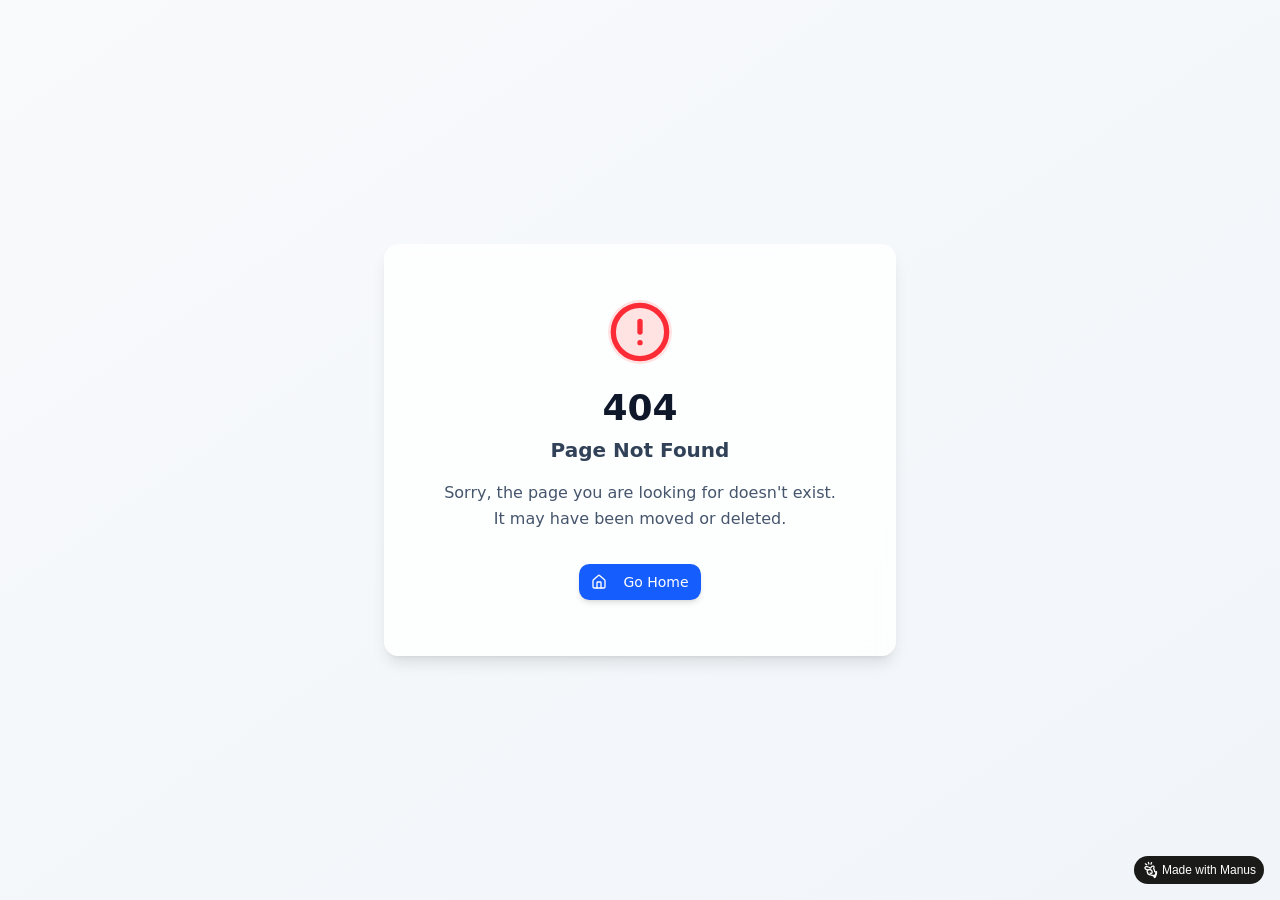
==== index.html @ 8e9b6a3a "Add files via upload" ====
<!doctype html>
<html lang="en">

  <head>
    <meta charset="UTF-8" />
    <meta
      name="viewport"
      content="width=device-width, initial-scale=1.0, maximum-scale=1" />
    <link rel="icon" type="image/png" href="https://files.manuscdn.com/user_upload_by_module/web_dev_logo/310519663146164840/qWIGUKilijXLLHZf.png" />
    <link rel="apple-touch-icon" href="https://files.manuscdn.com/user_upload_by_module/web_dev_logo/310519663146164840/qWIGUKilijXLLHZf.png" />
    <title>Ideal Fit - Landing Page España</title>
    <!-- Add Google Fonts here, example:
    <link rel="preconnect" href="https://fonts.googleapis.com" />
    <link rel="preconnect" href="https://fonts.gstatic.com" crossorigin />
    <link href="https://fonts.googleapis.com/css2?family=Inter:wght@400;500;600;700&display=swap" rel="stylesheet" />
    -->
    <script type="module" crossorigin src="assets/index-C6HRwXOa.js"></script>
    <link rel="stylesheet" crossorigin href="assets/index-DLopovsr.css">
  <meta property="og:type" content="website">
		<meta property="og:url" content="https://idealfitspain-nbuxk6zs.manus.space/">
		<meta property="og:title" content="Ideal Fit - Landing Page España">
		<meta property="og:description" content="Spanish landing page for Ideal Fit weight loss supplement with embedded video, popup purchase window, customer reviews, expert opinion, and Google Sheets form integration.">
		<meta property="og:image" content="https://files.manuscdn.com/webdev_screenshots/2025/10/28/6n36xucrsa4QTxkMNTiq7P.png?x-oss-process=image/resize,w_1200/crop,h_630,x_0,y_0">
		<meta property="og:image:width" content="1200">
		<meta property="og:image:height" content="630">
		<meta name="twitter:card" content="summary_large_image">
		<meta name="twitter:title" content="Ideal Fit - Landing Page España">
		<meta name="twitter:description" content="Spanish landing page for Ideal Fit weight loss supplement with embedded video, popup purchase window, customer reviews, expert opinion, and Google Sheets form integration.">
		<meta name="twitter:image" content="https://files.manuscdn.com/webdev_screenshots/2025/10/28/6n36xucrsa4QTxkMNTiq7P.png?x-oss-process=image/resize,w_1200/crop,h_630,x_0,y_0">
		<meta name="twitter:image:width" content="1200">
		<meta name="twitter:image:height" content="630"></head>

  <body>
    <script id="manus-runtime">window.__MANUS_HOST_DEV__ = false;
(function(){"use strict";var Dr={exports:{}},Qn={};/**
 * @license React
 * react-jsx-runtime.production.js
 *
 * Copyright (c) Meta Platforms, Inc. and affiliates.
 *
 * This source code is licensed under the MIT license found in the
 * LICENSE file in the root directory of this source tree.
 */var Wc;function cm(){if(Wc)return Qn;Wc=1;var r=Symbol.for("react.transitional.element"),i=Symbol.for("react.fragment");function u(s,f,m){var x=null;if(m!==void 0&&(x=""+m),f.key!==void 0&&(x=""+f.key),"key"in f){m={};for(var N in f)N!=="key"&&(m[N]=f[N])}else m=f;return f=m.ref,{$$typeof:r,type:s,key:x,ref:f!==void 0?f:null,props:m}}return Qn.Fragment=i,Qn.jsx=u,Qn.jsxs=u,Qn}var $c;function um(){return $c||($c=1,Dr.exports=cm()),Dr.exports}var h=um(),Mr={exports:{}},Kn={},Ar={exports:{}},Rr={};/**
 * @license React
 * scheduler.production.js
 *
 * Copyright (c) Meta Platforms, Inc. and affiliates.
 *
 * This source code is licensed under the MIT license found in the
 * LICENSE file in the root directory of this source tree.
 */var Fc;function dm(){return Fc||(Fc=1,function(r){function i(A,G){var B=A.length;A.push(G);t:for(;0<B;){var bt=B-1>>>1,p=A[bt];if(0<f(p,G))A[bt]=G,A[B]=p,B=bt;else break t}}function u(A){return A.length===0?null:A[0]}function s(A){if(A.length===0)return null;var G=A[0],B=A.pop();if(B!==G){A[0]=B;t:for(var bt=0,p=A.length,j=p>>>1;bt<j;){var V=2*(bt+1)-1,q=A[V],Z=V+1,st=A[Z];if(0>f(q,B))Z<p&&0>f(st,q)?(A[bt]=st,A[Z]=B,bt=Z):(A[bt]=q,A[V]=B,bt=V);else if(Z<p&&0>f(st,B))A[bt]=st,A[Z]=B,bt=Z;else break t}}return G}function f(A,G){var B=A.sortIndex-G.sortIndex;return B!==0?B:A.id-G.id}if(r.unstable_now=void 0,typeof performance=="object"&&typeof performance.now=="function"){var m=performance;r.unstable_now=function(){return m.now()}}else{var x=Date,N=x.now();r.unstable_now=function(){return x.now()-N}}var C=[],v=[],D=1,R=null,J=3,$=!1,F=!1,at=!1,ct=!1,ht=typeof setTimeout=="function"?setTimeout:null,St=typeof clearTimeout=="function"?clearTimeout:null,k=typeof setImmediate<"u"?setImmediate:null;function Y(A){for(var G=u(v);G!==null;){if(G.callback===null)s(v);else if(G.startTime<=A)s(v),G.sortIndex=G.expirationTime,i(C,G);else break;G=u(v)}}function H(A){if(at=!1,Y(A),!F)if(u(C)!==null)F=!0,it||(it=!0,Bt());else{var G=u(v);G!==null&&Mt(H,G.startTime-A)}}var it=!1,rt=-1,X=5,xt=-1;function Be(){return ct?!0:!(r.unstable_now()-xt<X)}function It(){if(ct=!1,it){var A=r.unstable_now();xt=A;var G=!0;try{t:{F=!1,at&&(at=!1,St(rt),rt=-1),$=!0;var B=J;try{e:{for(Y(A),R=u(C);R!==null&&!(R.expirationTime>A&&Be());){var bt=R.callback;if(typeof bt=="function"){R.callback=null,J=R.priorityLevel;var p=bt(R.expirationTime<=A);if(A=r.unstable_now(),typeof p=="function"){R.callback=p,Y(A),G=!0;break e}R===u(C)&&s(C),Y(A)}else s(C);R=u(C)}if(R!==null)G=!0;else{var j=u(v);j!==null&&Mt(H,j.startTime-A),G=!1}}break t}finally{R=null,J=B,$=!1}G=void 0}}finally{G?Bt():it=!1}}}var Bt;if(typeof k=="function")Bt=function(){k(It)};else if(typeof MessageChannel<"u"){var me=new MessageChannel,Se=me.port2;me.port1.onmessage=It,Bt=function(){Se.postMessage(null)}}else Bt=function(){ht(It,0)};function Mt(A,G){rt=ht(function(){A(r.unstable_now())},G)}r.unstable_IdlePriority=5,r.unstable_ImmediatePriority=1,r.unstable_LowPriority=4,r.unstable_NormalPriority=3,r.unstable_Profiling=null,r.unstable_UserBlockingPriority=2,r.unstable_cancelCallback=function(A){A.callback=null},r.unstable_forceFrameRate=function(A){0>A||125<A?console.error("forceFrameRate takes a positive int between 0 and 125, forcing frame rates higher than 125 fps is not supported"):X=0<A?Math.floor(1e3/A):5},r.unstable_getCurrentPriorityLevel=function(){return J},r.unstable_next=function(A){switch(J){case 1:case 2:case 3:var G=3;break;default:G=J}var B=J;J=G;try{return A()}finally{J=B}},r.unstable_requestPaint=function(){ct=!0},r.unstable_runWithPriority=function(A,G){switch(A){case 1:case 2:case 3:case 4:case 5:break;default:A=3}var B=J;J=A;try{return G()}finally{J=B}},r.unstable_scheduleCallback=function(A,G,B){var bt=r.unstable_now();switch(typeof B=="object"&&B!==null?(B=B.delay,B=typeof B=="number"&&0<B?bt+B:bt):B=bt,A){case 1:var p=-1;break;case 2:p=250;break;case 5:p=1073741823;break;case 4:p=1e4;break;default:p=5e3}return p=B+p,A={id:D++,callback:G,priorityLevel:A,startTime:B,expirationTime:p,sortIndex:-1},B>bt?(A.sortIndex=B,i(v,A),u(C)===null&&A===u(v)&&(at?(St(rt),rt=-1):at=!0,Mt(H,B-bt))):(A.sortIndex=p,i(C,A),F||$||(F=!0,it||(it=!0,Bt()))),A},r.unstable_shouldYield=Be,r.unstable_wrapCallback=function(A){var G=J;return function(){var B=J;J=G;try{return A.apply(this,arguments)}finally{J=B}}}}(Rr)),Rr}var Ic;function fm(){return Ic||(Ic=1,Ar.exports=dm()),Ar.exports}var zr={exports:{}},ut={};/**
 * @license React
 * react.production.js
 *
 * Copyright (c) Meta Platforms, Inc. and affiliates.
 *
 * This source code is licensed under the MIT license found in the
 * LICENSE file in the root directory of this source tree.
 */var tu;function hm(){if(tu)return ut;tu=1;var r=Symbol.for("react.transitional.element"),i=Symbol.for("react.portal"),u=Symbol.for("react.fragment"),s=Symbol.for("react.strict_mode"),f=Symbol.for("react.profiler"),m=Symbol.for("react.consumer"),x=Symbol.for("react.context"),N=Symbol.for("react.forward_ref"),C=Symbol.for("react.suspense"),v=Symbol.for("react.memo"),D=Symbol.for("react.lazy"),R=Symbol.iterator;function J(p){return p===null||typeof p!="object"?null:(p=R&&p[R]||p["@@iterator"],typeof p=="function"?p:null)}var $={isMounted:function(){return!1},enqueueForceUpdate:function(){},enqueueReplaceState:function(){},enqueueSetState:function(){}},F=Object.assign,at={};function ct(p,j,V){this.props=p,this.context=j,this.refs=at,this.updater=V||$}ct.prototype.isReactComponent={},ct.prototype.setState=function(p,j){if(typeof p!="object"&&typeof p!="function"&&p!=null)throw Error("takes an object of state variables to update or a function which returns an object of state variables.");this.updater.enqueueSetState(this,p,j,"setState")},ct.prototype.forceUpdate=function(p){this.updater.enqueueForceUpdate(this,p,"forceUpdate")};function ht(){}ht.prototype=ct.prototype;function St(p,j,V){this.props=p,this.context=j,this.refs=at,this.updater=V||$}var k=St.prototype=new ht;k.constructor=St,F(k,ct.prototype),k.isPureReactComponent=!0;var Y=Array.isArray,H={H:null,A:null,T:null,S:null,V:null},it=Object.prototype.hasOwnProperty;function rt(p,j,V,q,Z,st){return V=st.ref,{$$typeof:r,type:p,key:j,ref:V!==void 0?V:null,props:st}}function X(p,j){return rt(p.type,j,void 0,void 0,void 0,p.props)}function xt(p){return typeof p=="object"&&p!==null&&p.$$typeof===r}function Be(p){var j={"=":"=0",":":"=2"};return"$"+p.replace(/[=:]/g,function(V){return j[V]})}var It=/\/+/g;function Bt(p,j){return typeof p=="object"&&p!==null&&p.key!=null?Be(""+p.key):j.toString(36)}function me(){}function Se(p){switch(p.status){case"fulfilled":return p.value;case"rejected":throw p.reason;default:switch(typeof p.status=="string"?p.then(me,me):(p.status="pending",p.then(function(j){p.status==="pending"&&(p.status="fulfilled",p.value=j)},function(j){p.status==="pending"&&(p.status="rejected",p.reason=j)})),p.status){case"fulfilled":return p.value;case"rejected":throw p.reason}}throw p}function Mt(p,j,V,q,Z){var st=typeof p;(st==="undefined"||st==="boolean")&&(p=null);var tt=!1;if(p===null)tt=!0;else switch(st){case"bigint":case"string":case"number":tt=!0;break;case"object":switch(p.$$typeof){case r:case i:tt=!0;break;case D:return tt=p._init,Mt(tt(p._payload),j,V,q,Z)}}if(tt)return Z=Z(p),tt=q===""?"."+Bt(p,0):q,Y(Z)?(V="",tt!=null&&(V=tt.replace(It,"$&/")+"/"),Mt(Z,j,V,"",function(Pt){return Pt})):Z!=null&&(xt(Z)&&(Z=X(Z,V+(Z.key==null||p&&p.key===Z.key?"":(""+Z.key).replace(It,"$&/")+"/")+tt)),j.push(Z)),1;tt=0;var gt=q===""?".":q+":";if(Y(p))for(var Tt=0;Tt<p.length;Tt++)q=p[Tt],st=gt+Bt(q,Tt),tt+=Mt(q,j,V,st,Z);else if(Tt=J(p),typeof Tt=="function")for(p=Tt.call(p),Tt=0;!(q=p.next()).done;)q=q.value,st=gt+Bt(q,Tt++),tt+=Mt(q,j,V,st,Z);else if(st==="object"){if(typeof p.then=="function")return Mt(Se(p),j,V,q,Z);throw j=String(p),Error("Objects are not valid as a React child (found: "+(j==="[object Object]"?"object with keys {"+Object.keys(p).join(", ")+"}":j)+"). If you meant to render a collection of children, use an array instead.")}return tt}function A(p,j,V){if(p==null)return p;var q=[],Z=0;return Mt(p,q,"","",function(st){return j.call(V,st,Z++)}),q}function G(p){if(p._status===-1){var j=p._result;j=j(),j.then(function(V){(p._status===0||p._status===-1)&&(p._status=1,p._result=V)},function(V){(p._status===0||p._status===-1)&&(p._status=2,p._result=V)}),p._status===-1&&(p._status=0,p._result=j)}if(p._status===1)return p._result.default;throw p._result}var B=typeof reportError=="function"?reportError:function(p){if(typeof window=="object"&&typeof window.ErrorEvent=="function"){var j=new window.ErrorEvent("error",{bubbles:!0,cancelable:!0,message:typeof p=="object"&&p!==null&&typeof p.message=="string"?String(p.message):String(p),error:p});if(!window.dispatchEvent(j))return}else if(typeof process=="object"&&typeof process.emit=="function"){process.emit("uncaughtException",p);return}console.error(p)};function bt(){}return ut.Children={map:A,forEach:function(p,j,V){A(p,function(){j.apply(this,arguments)},V)},count:function(p){var j=0;return A(p,function(){j++}),j},toArray:function(p){return A(p,function(j){return j})||[]},only:function(p){if(!xt(p))throw Error("React.Children.only expected to receive a single React element child.");return p}},ut.Component=ct,ut.Fragment=u,ut.Profiler=f,ut.PureComponent=St,ut.StrictMode=s,ut.Suspense=C,ut.__CLIENT_INTERNALS_DO_NOT_USE_OR_WARN_USERS_THEY_CANNOT_UPGRADE=H,ut.__COMPILER_RUNTIME={__proto__:null,c:function(p){return H.H.useMemoCache(p)}},ut.cache=function(p){return function(){return p.apply(null,arguments)}},ut.cloneElement=function(p,j,V){if(p==null)throw Error("The argument must be a React element, but you passed "+p+".");var q=F({},p.props),Z=p.key,st=void 0;if(j!=null)for(tt in j.ref!==void 0&&(st=void 0),j.key!==void 0&&(Z=""+j.key),j)!it.call(j,tt)||tt==="key"||tt==="__self"||tt==="__source"||tt==="ref"&&j.ref===void 0||(q[tt]=j[tt]);var tt=arguments.length-2;if(tt===1)q.children=V;else if(1<tt){for(var gt=Array(tt),Tt=0;Tt<tt;Tt++)gt[Tt]=arguments[Tt+2];q.children=gt}return rt(p.type,Z,void 0,void 0,st,q)},ut.createContext=function(p){return p={$$typeof:x,_currentValue:p,_currentValue2:p,_threadCount:0,Provider:null,Consumer:null},p.Provider=p,p.Consumer={$$typeof:m,_context:p},p},ut.createElement=function(p,j,V){var q,Z={},st=null;if(j!=null)for(q in j.key!==void 0&&(st=""+j.key),j)it.call(j,q)&&q!=="key"&&q!=="__self"&&q!=="__source"&&(Z[q]=j[q]);var tt=arguments.length-2;if(tt===1)Z.children=V;else if(1<tt){for(var gt=Array(tt),Tt=0;Tt<tt;Tt++)gt[Tt]=arguments[Tt+2];Z.children=gt}if(p&&p.defaultProps)for(q in tt=p.defaultProps,tt)Z[q]===void 0&&(Z[q]=tt[q]);return rt(p,st,void 0,void 0,null,Z)},ut.createRef=function(){return{current:null}},ut.forwardRef=function(p){return{$$typeof:N,render:p}},ut.isValidElement=xt,ut.lazy=function(p){return{$$typeof:D,_payload:{_status:-1,_result:p},_init:G}},ut.memo=function(p,j){return{$$typeof:v,type:p,compare:j===void 0?null:j}},ut.startTransition=function(p){var j=H.T,V={};H.T=V;try{var q=p(),Z=H.S;Z!==null&&Z(V,q),typeof q=="object"&&q!==null&&typeof q.then=="function"&&q.then(bt,B)}catch(st){B(st)}finally{H.T=j}},ut.unstable_useCacheRefresh=function(){return H.H.useCacheRefresh()},ut.use=function(p){return H.H.use(p)},ut.useActionState=function(p,j,V){return H.H.useActionState(p,j,V)},ut.useCallback=function(p,j){return H.H.useCallback(p,j)},ut.useContext=function(p){return H.H.useContext(p)},ut.useDebugValue=function(){},ut.useDeferredValue=function(p,j){return H.H.useDeferredValue(p,j)},ut.useEffect=function(p,j,V){var q=H.H;if(typeof V=="function")throw Error("useEffect CRUD overload is not enabled in this build of React.");return q.useEffect(p,j)},ut.useId=function(){return H.H.useId()},ut.useImperativeHandle=function(p,j,V){return H.H.useImperativeHandle(p,j,V)},ut.useInsertionEffect=function(p,j){return H.H.useInsertionEffect(p,j)},ut.useLayoutEffect=function(p,j){return H.H.useLayoutEffect(p,j)},ut.useMemo=function(p,j){return H.H.useMemo(p,j)},ut.useOptimistic=function(p,j){return H.H.useOptimistic(p,j)},ut.useReducer=function(p,j,V){return H.H.useReducer(p,j,V)},ut.useRef=function(p){return H.H.useRef(p)},ut.useState=function(p){return H.H.useState(p)},ut.useSyncExternalStore=function(p,j,V){return H.H.useSyncExternalStore(p,j,V)},ut.useTransition=function(){return H.H.useTransition()},ut.version="19.1.1",ut}var eu;function Nr(){return eu||(eu=1,zr.exports=hm()),zr.exports}var _r={exports:{}},he={};/**
 * @license React
 * react-dom.production.js
 *
 * Copyright (c) Meta Platforms, Inc. and affiliates.
 *
 * This source code is licensed under the MIT license found in the
 * LICENSE file in the root directory of this source tree.
 */var lu;function mm(){if(lu)return he;lu=1;var r=Nr();function i(C){var v="https://react.dev/errors/"+C;if(1<arguments.length){v+="?args[]="+encodeURIComponent(arguments[1]);for(var D=2;D<arguments.length;D++)v+="&args[]="+encodeURIComponent(arguments[D])}return"Minified React error #"+C+"; visit "+v+" for the full message or use the non-minified dev environment for full errors and additional helpful warnings."}function u(){}var s={d:{f:u,r:function(){throw Error(i(522))},D:u,C:u,L:u,m:u,X:u,S:u,M:u},p:0,findDOMNode:null},f=Symbol.for("react.portal");function m(C,v,D){var R=3<arguments.length&&arguments[3]!==void 0?arguments[3]:null;return{$$typeof:f,key:R==null?null:""+R,children:C,containerInfo:v,implementation:D}}var x=r.__CLIENT_INTERNALS_DO_NOT_USE_OR_WARN_USERS_THEY_CANNOT_UPGRADE;function N(C,v){if(C==="font")return"";if(typeof v=="string")return v==="use-credentials"?v:""}return he.__DOM_INTERNALS_DO_NOT_USE_OR_WARN_USERS_THEY_CANNOT_UPGRADE=s,he.createPortal=function(C,v){var D=2<arguments.length&&arguments[2]!==void 0?arguments[2]:null;if(!v||v.nodeType!==1&&v.nodeType!==9&&v.nodeType!==11)throw Error(i(299));return m(C,v,null,D)},he.flushSync=function(C){var v=x.T,D=s.p;try{if(x.T=null,s.p=2,C)return C()}finally{x.T=v,s.p=D,s.d.f()}},he.preconnect=function(C,v){typeof C=="string"&&(v?(v=v.crossOrigin,v=typeof v=="string"?v==="use-credentials"?v:"":void 0):v=null,s.d.C(C,v))},he.prefetchDNS=function(C){typeof C=="string"&&s.d.D(C)},he.preinit=function(C,v){if(typeof C=="string"&&v&&typeof v.as=="string"){var D=v.as,R=N(D,v.crossOrigin),J=typeof v.integrity=="string"?v.integrity:void 0,$=typeof v.fetchPriority=="string"?v.fetchPriority:void 0;D==="style"?s.d.S(C,typeof v.precedence=="string"?v.precedence:void 0,{crossOrigin:R,integrity:J,fetchPriority:$}):D==="script"&&s.d.X(C,{crossOrigin:R,integrity:J,fetchPriority:$,nonce:typeof v.nonce=="string"?v.nonce:void 0})}},he.preinitModule=function(C,v){if(typeof C=="string")if(typeof v=="object"&&v!==null){if(v.as==null||v.as==="script"){var D=N(v.as,v.crossOrigin);s.d.M(C,{crossOrigin:D,integrity:typeof v.integrity=="string"?v.integrity:void 0,nonce:typeof v.nonce=="string"?v.nonce:void 0})}}else v==null&&s.d.M(C)},he.preload=function(C,v){if(typeof C=="string"&&typeof v=="object"&&v!==null&&typeof v.as=="string"){var D=v.as,R=N(D,v.crossOrigin);s.d.L(C,D,{crossOrigin:R,integrity:typeof v.integrity=="string"?v.integrity:void 0,nonce:typeof v.nonce=="string"?v.nonce:void 0,type:typeof v.type=="string"?v.type:void 0,fetchPriority:typeof v.fetchPriority=="string"?v.fetchPriority:void 0,referrerPolicy:typeof v.referrerPolicy=="string"?v.referrerPolicy:void 0,imageSrcSet:typeof v.imageSrcSet=="string"?v.imageSrcSet:void 0,imageSizes:typeof v.imageSizes=="string"?v.imageSizes:void 0,media:typeof v.media=="string"?v.media:void 0})}},he.preloadModule=function(C,v){if(typeof C=="string")if(v){var D=N(v.as,v.crossOrigin);s.d.m(C,{as:typeof v.as=="string"&&v.as!=="script"?v.as:void 0,crossOrigin:D,integrity:typeof v.integrity=="string"?v.integrity:void 0})}else s.d.m(C)},he.requestFormReset=function(C){s.d.r(C)},he.unstable_batchedUpdates=function(C,v){return C(v)},he.useFormState=function(C,v,D){return x.H.useFormState(C,v,D)},he.useFormStatus=function(){return x.H.useHostTransitionStatus()},he.version="19.1.1",he}var au;function gm(){if(au)return _r.exports;au=1;function r(){if(!(typeof __REACT_DEVTOOLS_GLOBAL_HOOK__>"u"||typeof __REACT_DEVTOOLS_GLOBAL_HOOK__.checkDCE!="function"))try{__REACT_DEVTOOLS_GLOBAL_HOOK__.checkDCE(r)}catch(i){console.error(i)}}return r(),_r.exports=mm(),_r.exports}/**
 * @license React
 * react-dom-client.production.js
 *
 * Copyright (c) Meta Platforms, Inc. and affiliates.
 *
 * This source code is licensed under the MIT license found in the
 * LICENSE file in the root directory of this source tree.
 */var nu;function pm(){if(nu)return Kn;nu=1;var r=fm(),i=Nr(),u=gm();function s(t){var e="https://react.dev/errors/"+t;if(1<arguments.length){e+="?args[]="+encodeURIComponent(arguments[1]);for(var l=2;l<arguments.length;l++)e+="&args[]="+encodeURIComponent(arguments[l])}return"Minified React error #"+t+"; visit "+e+" for the full message or use the non-minified dev environment for full errors and additional helpful warnings."}function f(t){return!(!t||t.nodeType!==1&&t.nodeType!==9&&t.nodeType!==11)}function m(t){var e=t,l=t;if(t.alternate)for(;e.return;)e=e.return;else{t=e;do e=t,(e.flags&4098)!==0&&(l=e.return),t=e.return;while(t)}return e.tag===3?l:null}function x(t){if(t.tag===13){var e=t.memoizedState;if(e===null&&(t=t.alternate,t!==null&&(e=t.memoizedState)),e!==null)return e.dehydrated}return null}function N(t){if(m(t)!==t)throw Error(s(188))}function C(t){var e=t.alternate;if(!e){if(e=m(t),e===null)throw Error(s(188));return e!==t?null:t}for(var l=t,a=e;;){var n=l.return;if(n===null)break;var o=n.alternate;if(o===null){if(a=n.return,a!==null){l=a;continue}break}if(n.child===o.child){for(o=n.child;o;){if(o===l)return N(n),t;if(o===a)return N(n),e;o=o.sibling}throw Error(s(188))}if(l.return!==a.return)l=n,a=o;else{for(var c=!1,d=n.child;d;){if(d===l){c=!0,l=n,a=o;break}if(d===a){c=!0,a=n,l=o;break}d=d.sibling}if(!c){for(d=o.child;d;){if(d===l){c=!0,l=o,a=n;break}if(d===a){c=!0,a=o,l=n;break}d=d.sibling}if(!c)throw Error(s(189))}}if(l.alternate!==a)throw Error(s(190))}if(l.tag!==3)throw Error(s(188));return l.stateNode.current===l?t:e}function v(t){var e=t.tag;if(e===5||e===26||e===27||e===6)return t;for(t=t.child;t!==null;){if(e=v(t),e!==null)return e;t=t.sibling}return null}var D=Object.assign,R=Symbol.for("react.element"),J=Symbol.for("react.transitional.element"),$=Symbol.for("react.portal"),F=Symbol.for("react.fragment"),at=Symbol.for("react.strict_mode"),ct=Symbol.for("react.profiler"),ht=Symbol.for("react.provider"),St=Symbol.for("react.consumer"),k=Symbol.for("react.context"),Y=Symbol.for("react.forward_ref"),H=Symbol.for("react.suspense"),it=Symbol.for("react.suspense_list"),rt=Symbol.for("react.memo"),X=Symbol.for("react.lazy"),xt=Symbol.for("react.activity"),Be=Symbol.for("react.memo_cache_sentinel"),It=Symbol.iterator;function Bt(t){return t===null||typeof t!="object"?null:(t=It&&t[It]||t["@@iterator"],typeof t=="function"?t:null)}var me=Symbol.for("react.client.reference");function Se(t){if(t==null)return null;if(typeof t=="function")return t.$$typeof===me?null:t.displayName||t.name||null;if(typeof t=="string")return t;switch(t){case F:return"Fragment";case ct:return"Profiler";case at:return"StrictMode";case H:return"Suspense";case it:return"SuspenseList";case xt:return"Activity"}if(typeof t=="object")switch(t.$$typeof){case $:return"Portal";case k:return(t.displayName||"Context")+".Provider";case St:return(t._context.displayName||"Context")+".Consumer";case Y:var e=t.render;return t=t.displayName,t||(t=e.displayName||e.name||"",t=t!==""?"ForwardRef("+t+")":"ForwardRef"),t;case rt:return e=t.displayName||null,e!==null?e:Se(t.type)||"Memo";case X:e=t._payload,t=t._init;try{return Se(t(e))}catch{}}return null}var Mt=Array.isArray,A=i.__CLIENT_INTERNALS_DO_NOT_USE_OR_WARN_USERS_THEY_CANNOT_UPGRADE,G=u.__DOM_INTERNALS_DO_NOT_USE_OR_WARN_USERS_THEY_CANNOT_UPGRADE,B={pending:!1,data:null,method:null,action:null},bt=[],p=-1;function j(t){return{current:t}}function V(t){0>p||(t.current=bt[p],bt[p]=null,p--)}function q(t,e){p++,bt[p]=t.current,t.current=e}var Z=j(null),st=j(null),tt=j(null),gt=j(null);function Tt(t,e){switch(q(tt,e),q(st,t),q(Z,null),e.nodeType){case 9:case 11:t=(t=e.documentElement)&&(t=t.namespaceURI)?Lh(t):0;break;default:if(t=e.tagName,e=e.namespaceURI)e=Lh(e),t=Hh(e,t);else switch(t){case"svg":t=1;break;case"math":t=2;break;default:t=0}}V(Z),q(Z,t)}function Pt(){V(Z),V(st),V(tt)}function Ke(t){t.memoizedState!==null&&q(gt,t);var e=Z.current,l=Hh(e,t.type);e!==l&&(q(st,t),q(Z,l))}function Ce(t){st.current===t&&(V(Z),V(st)),gt.current===t&&(V(gt),Jo._currentValue=B)}var Pe=Object.prototype.hasOwnProperty,pl=r.unstable_scheduleCallback,rn=r.unstable_cancelCallback,Sa=r.unstable_shouldYield,ii=r.unstable_requestPaint,ge=r.unstable_now,ri=r.unstable_getCurrentPriorityLevel,Hl=r.unstable_ImmediatePriority,$n=r.unstable_UserBlockingPriority,nl=r.unstable_NormalPriority,si=r.unstable_LowPriority,Ul=r.unstable_IdlePriority,ci=r.log,Ca=r.unstable_setDisableYieldValue,ql=null,Jt=null;function Je(t){if(typeof ci=="function"&&Ca(t),Jt&&typeof Jt.setStrictMode=="function")try{Jt.setStrictMode(ql,t)}catch{}}var Wt=Math.clz32?Math.clz32:di,ui=Math.log,Ea=Math.LN2;function di(t){return t>>>=0,t===0?32:31-(ui(t)/Ea|0)|0}var L=256,sn=4194304;function yl(t){var e=t&42;if(e!==0)return e;switch(t&-t){case 1:return 1;case 2:return 2;case 4:return 4;case 8:return 8;case 16:return 16;case 32:return 32;case 64:return 64;case 128:return 128;case 256:case 512:case 1024:case 2048:case 4096:case 8192:case 16384:case 32768:case 65536:case 131072:case 262144:case 524288:case 1048576:case 2097152:return t&4194048;case 4194304:case 8388608:case 16777216:case 33554432:return t&62914560;case 67108864:return 67108864;case 134217728:return 134217728;case 268435456:return 268435456;case 536870912:return 536870912;case 1073741824:return 0;default:return t}}function cn(t,e,l){var a=t.pendingLanes;if(a===0)return 0;var n=0,o=t.suspendedLanes,c=t.pingedLanes;t=t.warmLanes;var d=a&134217727;return d!==0?(a=d&~o,a!==0?n=yl(a):(c&=d,c!==0?n=yl(c):l||(l=d&~t,l!==0&&(n=yl(l))))):(d=a&~o,d!==0?n=yl(d):c!==0?n=yl(c):l||(l=a&~t,l!==0&&(n=yl(l)))),n===0?0:e!==0&&e!==n&&(e&o)===0&&(o=n&-n,l=e&-e,o>=l||o===32&&(l&4194048)!==0)?e:n}function Dt(t,e){return(t.pendingLanes&~(t.suspendedLanes&~t.pingedLanes)&e)===0}function Fn(t,e){switch(t){case 1:case 2:case 4:case 8:case 64:return e+250;case 16:case 32:case 128:case 256:case 512:case 1024:case 2048:case 4096:case 8192:case 16384:case 32768:case 65536:case 131072:case 262144:case 524288:case 1048576:case 2097152:return e+5e3;case 4194304:case 8388608:case 16777216:case 33554432:return-1;case 67108864:case 134217728:case 268435456:case 536870912:case 1073741824:return-1;default:return-1}}function In(){var t=L;return L<<=1,(L&4194048)===0&&(L=256),t}function fi(){var t=sn;return sn<<=1,(sn&62914560)===0&&(sn=4194304),t}function to(t){for(var e=[],l=0;31>l;l++)e.push(t);return e}function Ta(t,e){t.pendingLanes|=e,e!==268435456&&(t.suspendedLanes=0,t.pingedLanes=0,t.warmLanes=0)}function Fr(t,e,l,a,n,o){var c=t.pendingLanes;t.pendingLanes=l,t.suspendedLanes=0,t.pingedLanes=0,t.warmLanes=0,t.expiredLanes&=l,t.entangledLanes&=l,t.errorRecoveryDisabledLanes&=l,t.shellSuspendCounter=0;var d=t.entanglements,g=t.expirationTimes,S=t.hiddenUpdates;for(l=c&~l;0<l;){var z=31-Wt(l),O=1<<z;d[z]=0,g[z]=-1;var E=S[z];if(E!==null)for(S[z]=null,z=0;z<E.length;z++){var T=E[z];T!==null&&(T.lane&=-536870913)}l&=~O}a!==0&&hi(t,a,0),o!==0&&n===0&&t.tag!==0&&(t.suspendedLanes|=o&~(c&~e))}function hi(t,e,l){t.pendingLanes|=e,t.suspendedLanes&=~e;var a=31-Wt(e);t.entangledLanes|=e,t.entanglements[a]=t.entanglements[a]|1073741824|l&4194090}function mi(t,e){var l=t.entangledLanes|=e;for(t=t.entanglements;l;){var a=31-Wt(l),n=1<<a;n&e|t[a]&e&&(t[a]|=e),l&=~n}}function eo(t){switch(t){case 2:t=1;break;case 8:t=4;break;case 32:t=16;break;case 256:case 512:case 1024:case 2048:case 4096:case 8192:case 16384:case 32768:case 65536:case 131072:case 262144:case 524288:case 1048576:case 2097152:case 4194304:case 8388608:case 16777216:case 33554432:t=128;break;case 268435456:t=134217728;break;default:t=0}return t}function lo(t){return t&=-t,2<t?8<t?(t&134217727)!==0?32:268435456:8:2}function gi(){var t=G.p;return t!==0?t:(t=window.event,t===void 0?32:am(t.type))}function Ir(t,e){var l=G.p;try{return G.p=t,e()}finally{G.p=l}}var ol=Math.random().toString(36).slice(2),te="__reactFiber$"+ol,pe="__reactProps$"+ol,Gl="__reactContainer$"+ol,ao="__reactEvents$"+ol,ts="__reactListeners$"+ol,es="__reactHandles$"+ol,pi="__reactResources$"+ol,Da="__reactMarker$"+ol;function no(t){delete t[te],delete t[pe],delete t[ao],delete t[ts],delete t[es]}function Yl(t){var e=t[te];if(e)return e;for(var l=t.parentNode;l;){if(e=l[Gl]||l[te]){if(l=e.alternate,e.child!==null||l!==null&&l.child!==null)for(t=Yh(t);t!==null;){if(l=t[te])return l;t=Yh(t)}return e}t=l,l=t.parentNode}return null}function Xl(t){if(t=t[te]||t[Gl]){var e=t.tag;if(e===5||e===6||e===13||e===26||e===27||e===3)return t}return null}function Ma(t){var e=t.tag;if(e===5||e===26||e===27||e===6)return t.stateNode;throw Error(s(33))}function Vl(t){var e=t[pi];return e||(e=t[pi]={hoistableStyles:new Map,hoistableScripts:new Map}),e}function Xt(t){t[Da]=!0}var yi=new Set,vi={};function vl(t,e){We(t,e),We(t+"Capture",e)}function We(t,e){for(vi[t]=e,t=0;t<e.length;t++)yi.add(e[t])}var ls=RegExp("^[:A-Z_a-z\\u00C0-\\u00D6\\u00D8-\\u00F6\\u00F8-\\u02FF\\u0370-\\u037D\\u037F-\\u1FFF\\u200C-\\u200D\\u2070-\\u218F\\u2C00-\\u2FEF\\u3001-\\uD7FF\\uF900-\\uFDCF\\uFDF0-\\uFFFD][:A-Z_a-z\\u00C0-\\u00D6\\u00D8-\\u00F6\\u00F8-\\u02FF\\u0370-\\u037D\\u037F-\\u1FFF\\u200C-\\u200D\\u2070-\\u218F\\u2C00-\\u2FEF\\u3001-\\uD7FF\\uF900-\\uFDCF\\uFDF0-\\uFFFD\\-.0-9\\u00B7\\u0300-\\u036F\\u203F-\\u2040]*$"),bi={},xi={};function Aa(t){return Pe.call(xi,t)?!0:Pe.call(bi,t)?!1:ls.test(t)?xi[t]=!0:(bi[t]=!0,!1)}function M(t,e,l){if(Aa(e))if(l===null)t.removeAttribute(e);else{switch(typeof l){case"undefined":case"function":case"symbol":t.removeAttribute(e);return;case"boolean":var a=e.toLowerCase().slice(0,5);if(a!=="data-"&&a!=="aria-"){t.removeAttribute(e);return}}t.setAttribute(e,""+l)}}function nt(t,e,l){if(l===null)t.removeAttribute(e);else{switch(typeof l){case"undefined":case"function":case"symbol":case"boolean":t.removeAttribute(e);return}t.setAttribute(e,""+l)}}function Ot(t,e,l,a){if(a===null)t.removeAttribute(l);else{switch(typeof a){case"undefined":case"function":case"symbol":case"boolean":t.removeAttribute(l);return}t.setAttributeNS(e,l,""+a)}}var ee,Ee;function le(t){if(ee===void 0)try{throw Error()}catch(l){var e=l.stack.trim().match(/\n( *(at )?)/);ee=e&&e[1]||"",Ee=-1<l.stack.indexOf(`
    at`)?" (<anonymous>)":-1<l.stack.indexOf("@")?"@unknown:0:0":""}return`
`+ee+t+Ee}var Le=!1;function He(t,e){if(!t||Le)return"";Le=!0;var l=Error.prepareStackTrace;Error.prepareStackTrace=void 0;try{var a={DetermineComponentFrameRoot:function(){try{if(e){var O=function(){throw Error()};if(Object.defineProperty(O.prototype,"props",{set:function(){throw Error()}}),typeof Reflect=="object"&&Reflect.construct){try{Reflect.construct(O,[])}catch(T){var E=T}Reflect.construct(t,[],O)}else{try{O.call()}catch(T){E=T}t.call(O.prototype)}}else{try{throw Error()}catch(T){E=T}(O=t())&&typeof O.catch=="function"&&O.catch(function(){})}}catch(T){if(T&&E&&typeof T.stack=="string")return[T.stack,E.stack]}return[null,null]}};a.DetermineComponentFrameRoot.displayName="DetermineComponentFrameRoot";var n=Object.getOwnPropertyDescriptor(a.DetermineComponentFrameRoot,"name");n&&n.configurable&&Object.defineProperty(a.DetermineComponentFrameRoot,"name",{value:"DetermineComponentFrameRoot"});var o=a.DetermineComponentFrameRoot(),c=o[0],d=o[1];if(c&&d){var g=c.split(`
`),S=d.split(`
`);for(n=a=0;a<g.length&&!g[a].includes("DetermineComponentFrameRoot");)a++;for(;n<S.length&&!S[n].includes("DetermineComponentFrameRoot");)n++;if(a===g.length||n===S.length)for(a=g.length-1,n=S.length-1;1<=a&&0<=n&&g[a]!==S[n];)n--;for(;1<=a&&0<=n;a--,n--)if(g[a]!==S[n]){if(a!==1||n!==1)do if(a--,n--,0>n||g[a]!==S[n]){var z=`
`+g[a].replace(" at new "," at ");return t.displayName&&z.includes("<anonymous>")&&(z=z.replace("<anonymous>",t.displayName)),z}while(1<=a&&0<=n);break}}}finally{Le=!1,Error.prepareStackTrace=l}return(l=t?t.displayName||t.name:"")?le(l):""}function Zl(t){switch(t.tag){case 26:case 27:case 5:return le(t.type);case 16:return le("Lazy");case 13:return le("Suspense");case 19:return le("SuspenseList");case 0:case 15:return He(t.type,!1);case 11:return He(t.type.render,!1);case 1:return He(t.type,!0);case 31:return le("Activity");default:return""}}function bl(t){try{var e="";do e+=Zl(t),t=t.return;while(t);return e}catch(l){return`
Error generating stack: `+l.message+`
`+l.stack}}function Vt(t){switch(typeof t){case"bigint":case"boolean":case"number":case"string":case"undefined":return t;case"object":return t;default:return""}}function il(t){var e=t.type;return(t=t.nodeName)&&t.toLowerCase()==="input"&&(e==="checkbox"||e==="radio")}function ve(t){var e=il(t)?"checked":"value",l=Object.getOwnPropertyDescriptor(t.constructor.prototype,e),a=""+t[e];if(!t.hasOwnProperty(e)&&typeof l<"u"&&typeof l.get=="function"&&typeof l.set=="function"){var n=l.get,o=l.set;return Object.defineProperty(t,e,{configurable:!0,get:function(){return n.call(this)},set:function(c){a=""+c,o.call(this,c)}}),Object.defineProperty(t,e,{enumerable:l.enumerable}),{getValue:function(){return a},setValue:function(c){a=""+c},stopTracking:function(){t._valueTracker=null,delete t[e]}}}}function re(t){t._valueTracker||(t._valueTracker=ve(t))}function rl(t){if(!t)return!1;var e=t._valueTracker;if(!e)return!0;var l=e.getValue(),a="";return t&&(a=il(t)?t.checked?"true":"false":t.value),t=a,t!==l?(e.setValue(t),!0):!1}function xl(t){if(t=t||(typeof document<"u"?document:void 0),typeof t>"u")return null;try{return t.activeElement||t.body}catch{return t.body}}var un=/[\n"\\]/g;function se(t){return t.replace(un,function(e){return"\\"+e.charCodeAt(0).toString(16)+" "})}function Ql(t,e,l,a,n,o,c,d){t.name="",c!=null&&typeof c!="function"&&typeof c!="symbol"&&typeof c!="boolean"?t.type=c:t.removeAttribute("type"),e!=null?c==="number"?(e===0&&t.value===""||t.value!=e)&&(t.value=""+Vt(e)):t.value!==""+Vt(e)&&(t.value=""+Vt(e)):c!=="submit"&&c!=="reset"||t.removeAttribute("value"),e!=null?Kl(t,c,Vt(e)):l!=null?Kl(t,c,Vt(l)):a!=null&&t.removeAttribute("value"),n==null&&o!=null&&(t.defaultChecked=!!o),n!=null&&(t.checked=n&&typeof n!="function"&&typeof n!="symbol"),d!=null&&typeof d!="function"&&typeof d!="symbol"&&typeof d!="boolean"?t.name=""+Vt(d):t.removeAttribute("name")}function Ra(t,e,l,a,n,o,c,d){if(o!=null&&typeof o!="function"&&typeof o!="symbol"&&typeof o!="boolean"&&(t.type=o),e!=null||l!=null){if(!(o!=="submit"&&o!=="reset"||e!=null))return;l=l!=null?""+Vt(l):"",e=e!=null?""+Vt(e):l,d||e===t.value||(t.value=e),t.defaultValue=e}a=a??n,a=typeof a!="function"&&typeof a!="symbol"&&!!a,t.checked=d?t.checked:!!a,t.defaultChecked=!!a,c!=null&&typeof c!="function"&&typeof c!="symbol"&&typeof c!="boolean"&&(t.name=c)}function Kl(t,e,l){e==="number"&&xl(t.ownerDocument)===t||t.defaultValue===""+l||(t.defaultValue=""+l)}function $e(t,e,l,a){if(t=t.options,e){e={};for(var n=0;n<l.length;n++)e["$"+l[n]]=!0;for(l=0;l<t.length;l++)n=e.hasOwnProperty("$"+t[l].value),t[l].selected!==n&&(t[l].selected=n),n&&a&&(t[l].defaultSelected=!0)}else{for(l=""+Vt(l),e=null,n=0;n<t.length;n++){if(t[n].value===l){t[n].selected=!0,a&&(t[n].defaultSelected=!0);return}e!==null||t[n].disabled||(e=t[n])}e!==null&&(e.selected=!0)}}function za(t,e,l){if(e!=null&&(e=""+Vt(e),e!==t.value&&(t.value=e),l==null)){t.defaultValue!==e&&(t.defaultValue=e);return}t.defaultValue=l!=null?""+Vt(l):""}function Na(t,e,l,a){if(e==null){if(a!=null){if(l!=null)throw Error(s(92));if(Mt(a)){if(1<a.length)throw Error(s(93));a=a[0]}l=a}l==null&&(l=""),e=l}l=Vt(e),t.defaultValue=l,a=t.textContent,a===l&&a!==""&&a!==null&&(t.value=a)}function Fe(t,e){if(e){var l=t.firstChild;if(l&&l===t.lastChild&&l.nodeType===3){l.nodeValue=e;return}}t.textContent=e}var dn=new Set("animationIterationCount aspectRatio borderImageOutset borderImageSlice borderImageWidth boxFlex boxFlexGroup boxOrdinalGroup columnCount columns flex flexGrow flexPositive flexShrink flexNegative flexOrder gridArea gridRow gridRowEnd gridRowSpan gridRowStart gridColumn gridColumnEnd gridColumnSpan gridColumnStart fontWeight lineClamp lineHeight opacity order orphans scale tabSize widows zIndex zoom fillOpacity floodOpacity stopOpacity strokeDasharray strokeDashoffset strokeMiterlimit strokeOpacity strokeWidth MozAnimationIterationCount MozBoxFlex MozBoxFlexGroup MozLineClamp msAnimationIterationCount msFlex msZoom msFlexGrow msFlexNegative msFlexOrder msFlexPositive msFlexShrink msGridColumn msGridColumnSpan msGridRow msGridRowSpan WebkitAnimationIterationCount WebkitBoxFlex WebKitBoxFlexGroup WebkitBoxOrdinalGroup WebkitColumnCount WebkitColumns WebkitFlex WebkitFlexGrow WebkitFlexPositive WebkitFlexShrink WebkitLineClamp".split(" "));function _a(t,e,l){var a=e.indexOf("--")===0;l==null||typeof l=="boolean"||l===""?a?t.setProperty(e,""):e==="float"?t.cssFloat="":t[e]="":a?t.setProperty(e,l):typeof l!="number"||l===0||dn.has(e)?e==="float"?t.cssFloat=l:t[e]=(""+l).trim():t[e]=l+"px"}function ka(t,e,l){if(e!=null&&typeof e!="object")throw Error(s(62));if(t=t.style,l!=null){for(var a in l)!l.hasOwnProperty(a)||e!=null&&e.hasOwnProperty(a)||(a.indexOf("--")===0?t.setProperty(a,""):a==="float"?t.cssFloat="":t[a]="");for(var n in e)a=e[n],e.hasOwnProperty(n)&&l[n]!==a&&_a(t,n,a)}else for(var o in e)e.hasOwnProperty(o)&&_a(t,o,e[o])}function Oa(t){if(t.indexOf("-")===-1)return!1;switch(t){case"annotation-xml":case"color-profile":case"font-face":case"font-face-src":case"font-face-uri":case"font-face-format":case"font-face-name":case"missing-glyph":return!1;default:return!0}}var wi=new Map([["acceptCharset","accept-charset"],["htmlFor","for"],["httpEquiv","http-equiv"],["crossOrigin","crossorigin"],["accentHeight","accent-height"],["alignmentBaseline","alignment-baseline"],["arabicForm","arabic-form"],["baselineShift","baseline-shift"],["capHeight","cap-height"],["clipPath","clip-path"],["clipRule","clip-rule"],["colorInterpolation","color-interpolation"],["colorInterpolationFilters","color-interpolation-filters"],["colorProfile","color-profile"],["colorRendering","color-rendering"],["dominantBaseline","dominant-baseline"],["enableBackground","enable-background"],["fillOpacity","fill-opacity"],["fillRule","fill-rule"],["floodColor","flood-color"],["floodOpacity","flood-opacity"],["fontFamily","font-family"],["fontSize","font-size"],["fontSizeAdjust","font-size-adjust"],["fontStretch","font-stretch"],["fontStyle","font-style"],["fontVariant","font-variant"],["fontWeight","font-weight"],["glyphName","glyph-name"],["glyphOrientationHorizontal","glyph-orientation-horizontal"],["glyphOrientationVertical","glyph-orientation-vertical"],["horizAdvX","horiz-adv-x"],["horizOriginX","horiz-origin-x"],["imageRendering","image-rendering"],["letterSpacing","letter-spacing"],["lightingColor","lighting-color"],["markerEnd","marker-end"],["markerMid","marker-mid"],["markerStart","marker-start"],["overlinePosition","overline-position"],["overlineThickness","overline-thickness"],["paintOrder","paint-order"],["panose-1","panose-1"],["pointerEvents","pointer-events"],["renderingIntent","rendering-intent"],["shapeRendering","shape-rendering"],["stopColor","stop-color"],["stopOpacity","stop-opacity"],["strikethroughPosition","strikethrough-position"],["strikethroughThickness","strikethrough-thickness"],["strokeDasharray","stroke-dasharray"],["strokeDashoffset","stroke-dashoffset"],["strokeLinecap","stroke-linecap"],["strokeLinejoin","stroke-linejoin"],["strokeMiterlimit","stroke-miterlimit"],["strokeOpacity","stroke-opacity"],["strokeWidth","stroke-width"],["textAnchor","text-anchor"],["textDecoration","text-decoration"],["textRendering","text-rendering"],["transformOrigin","transform-origin"],["underlinePosition","underline-position"],["underlineThickness","underline-thickness"],["unicodeBidi","unicode-bidi"],["unicodeRange","unicode-range"],["unitsPerEm","units-per-em"],["vAlphabetic","v-alphabetic"],["vHanging","v-hanging"],["vIdeographic","v-ideographic"],["vMathematical","v-mathematical"],["vectorEffect","vector-effect"],["vertAdvY","vert-adv-y"],["vertOriginX","vert-origin-x"],["vertOriginY","vert-origin-y"],["wordSpacing","word-spacing"],["writingMode","writing-mode"],["xmlnsXlink","xmlns:xlink"],["xHeight","x-height"]]),Si=/^[\u0000-\u001F ]*j[\r\n\t]*a[\r\n\t]*v[\r\n\t]*a[\r\n\t]*s[\r\n\t]*c[\r\n\t]*r[\r\n\t]*i[\r\n\t]*p[\r\n\t]*t[\r\n\t]*:/i;function ja(t){return Si.test(""+t)?"javascript:throw new Error('React has blocked a javascript: URL as a security precaution.')":t}var fn=null;function hn(t){return t=t.target||t.srcElement||window,t.correspondingUseElement&&(t=t.correspondingUseElement),t.nodeType===3?t.parentNode:t}var wl=null,Sl=null;function oo(t){var e=Xl(t);if(e&&(t=e.stateNode)){var l=t[pe]||null;t:switch(t=e.stateNode,e.type){case"input":if(Ql(t,l.value,l.defaultValue,l.defaultValue,l.checked,l.defaultChecked,l.type,l.name),e=l.name,l.type==="radio"&&e!=null){for(l=t;l.parentNode;)l=l.parentNode;for(l=l.querySelectorAll('input[name="'+se(""+e)+'"][type="radio"]'),e=0;e<l.length;e++){var a=l[e];if(a!==t&&a.form===t.form){var n=a[pe]||null;if(!n)throw Error(s(90));Ql(a,n.value,n.defaultValue,n.defaultValue,n.checked,n.defaultChecked,n.type,n.name)}}for(e=0;e<l.length;e++)a=l[e],a.form===t.form&&rl(a)}break t;case"textarea":za(t,l.value,l.defaultValue);break t;case"select":e=l.value,e!=null&&$e(t,!!l.multiple,e,!1)}}}var mn=!1;function io(t,e,l){if(mn)return t(e,l);mn=!0;try{var a=t(e);return a}finally{if(mn=!1,(wl!==null||Sl!==null)&&(or(),wl&&(e=wl,t=Sl,Sl=wl=null,oo(e),t)))for(e=0;e<t.length;e++)oo(t[e])}}function Pl(t,e){var l=t.stateNode;if(l===null)return null;var a=l[pe]||null;if(a===null)return null;l=a[e];t:switch(e){case"onClick":case"onClickCapture":case"onDoubleClick":case"onDoubleClickCapture":case"onMouseDown":case"onMouseDownCapture":case"onMouseMove":case"onMouseMoveCapture":case"onMouseUp":case"onMouseUpCapture":case"onMouseEnter":(a=!a.disabled)||(t=t.type,a=!(t==="button"||t==="input"||t==="select"||t==="textarea")),t=!a;break t;default:t=!1}if(t)return null;if(l&&typeof l!="function")throw Error(s(231,e,typeof l));return l}var Ue=!(typeof window>"u"||typeof window.document>"u"||typeof window.document.createElement>"u"),gn=!1;if(Ue)try{var Jl={};Object.defineProperty(Jl,"passive",{get:function(){gn=!0}}),window.addEventListener("test",Jl,Jl),window.removeEventListener("test",Jl,Jl)}catch{gn=!1}var Ie=null,pn=null,Ba=null;function ro(){if(Ba)return Ba;var t,e=pn,l=e.length,a,n="value"in Ie?Ie.value:Ie.textContent,o=n.length;for(t=0;t<l&&e[t]===n[t];t++);var c=l-t;for(a=1;a<=c&&e[l-a]===n[o-a];a++);return Ba=n.slice(t,1<a?1-a:void 0)}function La(t){var e=t.keyCode;return"charCode"in t?(t=t.charCode,t===0&&e===13&&(t=13)):t=e,t===10&&(t=13),32<=t||t===13?t:0}function Ha(){return!0}function so(){return!1}function ce(t){function e(l,a,n,o,c){this._reactName=l,this._targetInst=n,this.type=a,this.nativeEvent=o,this.target=c,this.currentTarget=null;for(var d in t)t.hasOwnProperty(d)&&(l=t[d],this[d]=l?l(o):o[d]);return this.isDefaultPrevented=(o.defaultPrevented!=null?o.defaultPrevented:o.returnValue===!1)?Ha:so,this.isPropagationStopped=so,this}return D(e.prototype,{preventDefault:function(){this.defaultPrevented=!0;var l=this.nativeEvent;l&&(l.preventDefault?l.preventDefault():typeof l.returnValue!="unknown"&&(l.returnValue=!1),this.isDefaultPrevented=Ha)},stopPropagation:function(){var l=this.nativeEvent;l&&(l.stopPropagation?l.stopPropagation():typeof l.cancelBubble!="unknown"&&(l.cancelBubble=!0),this.isPropagationStopped=Ha)},persist:function(){},isPersistent:Ha}),e}var sl={eventPhase:0,bubbles:0,cancelable:0,timeStamp:function(t){return t.timeStamp||Date.now()},defaultPrevented:0,isTrusted:0},Ua=ce(sl),Wl=D({},sl,{view:0,detail:0}),Ci=ce(Wl),Ei,co,uo,Ti=D({},Wl,{screenX:0,screenY:0,clientX:0,clientY:0,pageX:0,pageY:0,ctrlKey:0,shiftKey:0,altKey:0,metaKey:0,getModifierState:ns,button:0,buttons:0,relatedTarget:function(t){return t.relatedTarget===void 0?t.fromElement===t.srcElement?t.toElement:t.fromElement:t.relatedTarget},movementX:function(t){return"movementX"in t?t.movementX:(t!==uo&&(uo&&t.type==="mousemove"?(Ei=t.screenX-uo.screenX,co=t.screenY-uo.screenY):co=Ei=0,uo=t),Ei)},movementY:function(t){return"movementY"in t?t.movementY:co}}),Yu=ce(Ti),C0=D({},Ti,{dataTransfer:0}),E0=ce(C0),T0=D({},Wl,{relatedTarget:0}),as=ce(T0),D0=D({},sl,{animationName:0,elapsedTime:0,pseudoElement:0}),M0=ce(D0),A0=D({},sl,{clipboardData:function(t){return"clipboardData"in t?t.clipboardData:window.clipboardData}}),R0=ce(A0),z0=D({},sl,{data:0}),Xu=ce(z0),N0={Esc:"Escape",Spacebar:" ",Left:"ArrowLeft",Up:"ArrowUp",Right:"ArrowRight",Down:"ArrowDown",Del:"Delete",Win:"OS",Menu:"ContextMenu",Apps:"ContextMenu",Scroll:"ScrollLock",MozPrintableKey:"Unidentified"},_0={8:"Backspace",9:"Tab",12:"Clear",13:"Enter",16:"Shift",17:"Control",18:"Alt",19:"Pause",20:"CapsLock",27:"Escape",32:" ",33:"PageUp",34:"PageDown",35:"End",36:"Home",37:"ArrowLeft",38:"ArrowUp",39:"ArrowRight",40:"ArrowDown",45:"Insert",46:"Delete",112:"F1",113:"F2",114:"F3",115:"F4",116:"F5",117:"F6",118:"F7",119:"F8",120:"F9",121:"F10",122:"F11",123:"F12",144:"NumLock",145:"ScrollLock",224:"Meta"},k0={Alt:"altKey",Control:"ctrlKey",Meta:"metaKey",Shift:"shiftKey"};function O0(t){var e=this.nativeEvent;return e.getModifierState?e.getModifierState(t):(t=k0[t])?!!e[t]:!1}function ns(){return O0}var j0=D({},Wl,{key:function(t){if(t.key){var e=N0[t.key]||t.key;if(e!=="Unidentified")return e}return t.type==="keypress"?(t=La(t),t===13?"Enter":String.fromCharCode(t)):t.type==="keydown"||t.type==="keyup"?_0[t.keyCode]||"Unidentified":""},code:0,location:0,ctrlKey:0,shiftKey:0,altKey:0,metaKey:0,repeat:0,locale:0,getModifierState:ns,charCode:function(t){return t.type==="keypress"?La(t):0},keyCode:function(t){return t.type==="keydown"||t.type==="keyup"?t.keyCode:0},which:function(t){return t.type==="keypress"?La(t):t.type==="keydown"||t.type==="keyup"?t.keyCode:0}}),B0=ce(j0),L0=D({},Ti,{pointerId:0,width:0,height:0,pressure:0,tangentialPressure:0,tiltX:0,tiltY:0,twist:0,pointerType:0,isPrimary:0}),Vu=ce(L0),H0=D({},Wl,{touches:0,targetTouches:0,changedTouches:0,altKey:0,metaKey:0,ctrlKey:0,shiftKey:0,getModifierState:ns}),U0=ce(H0),q0=D({},sl,{propertyName:0,elapsedTime:0,pseudoElement:0}),G0=ce(q0),Y0=D({},Ti,{deltaX:function(t){return"deltaX"in t?t.deltaX:"wheelDeltaX"in t?-t.wheelDeltaX:0},deltaY:function(t){return"deltaY"in t?t.deltaY:"wheelDeltaY"in t?-t.wheelDeltaY:"wheelDelta"in t?-t.wheelDelta:0},deltaZ:0,deltaMode:0}),X0=ce(Y0),V0=D({},sl,{newState:0,oldState:0}),Z0=ce(V0),Q0=[9,13,27,32],os=Ue&&"CompositionEvent"in window,fo=null;Ue&&"documentMode"in document&&(fo=document.documentMode);var K0=Ue&&"TextEvent"in window&&!fo,Zu=Ue&&(!os||fo&&8<fo&&11>=fo),Qu=" ",Ku=!1;function Pu(t,e){switch(t){case"keyup":return Q0.indexOf(e.keyCode)!==-1;case"keydown":return e.keyCode!==229;case"keypress":case"mousedown":case"focusout":return!0;default:return!1}}function Ju(t){return t=t.detail,typeof t=="object"&&"data"in t?t.data:null}var yn=!1;function P0(t,e){switch(t){case"compositionend":return Ju(e);case"keypress":return e.which!==32?null:(Ku=!0,Qu);case"textInput":return t=e.data,t===Qu&&Ku?null:t;default:return null}}function J0(t,e){if(yn)return t==="compositionend"||!os&&Pu(t,e)?(t=ro(),Ba=pn=Ie=null,yn=!1,t):null;switch(t){case"paste":return null;case"keypress":if(!(e.ctrlKey||e.altKey||e.metaKey)||e.ctrlKey&&e.altKey){if(e.char&&1<e.char.length)return e.char;if(e.which)return String.fromCharCode(e.which)}return null;case"compositionend":return Zu&&e.locale!=="ko"?null:e.data;default:return null}}var W0={color:!0,date:!0,datetime:!0,"datetime-local":!0,email:!0,month:!0,number:!0,password:!0,range:!0,search:!0,tel:!0,text:!0,time:!0,url:!0,week:!0};function Wu(t){var e=t&&t.nodeName&&t.nodeName.toLowerCase();return e==="input"?!!W0[t.type]:e==="textarea"}function $u(t,e,l,a){wl?Sl?Sl.push(a):Sl=[a]:wl=a,e=dr(e,"onChange"),0<e.length&&(l=new Ua("onChange","change",null,l,a),t.push({event:l,listeners:e}))}var ho=null,mo=null;function $0(t){_h(t,0)}function Di(t){var e=Ma(t);if(rl(e))return t}function Fu(t,e){if(t==="change")return e}var Iu=!1;if(Ue){var is;if(Ue){var rs="oninput"in document;if(!rs){var td=document.createElement("div");td.setAttribute("oninput","return;"),rs=typeof td.oninput=="function"}is=rs}else is=!1;Iu=is&&(!document.documentMode||9<document.documentMode)}function ed(){ho&&(ho.detachEvent("onpropertychange",ld),mo=ho=null)}function ld(t){if(t.propertyName==="value"&&Di(mo)){var e=[];$u(e,mo,t,hn(t)),io($0,e)}}function F0(t,e,l){t==="focusin"?(ed(),ho=e,mo=l,ho.attachEvent("onpropertychange",ld)):t==="focusout"&&ed()}function I0(t){if(t==="selectionchange"||t==="keyup"||t==="keydown")return Di(mo)}function t1(t,e){if(t==="click")return Di(e)}function e1(t,e){if(t==="input"||t==="change")return Di(e)}function l1(t,e){return t===e&&(t!==0||1/t===1/e)||t!==t&&e!==e}var Re=typeof Object.is=="function"?Object.is:l1;function go(t,e){if(Re(t,e))return!0;if(typeof t!="object"||t===null||typeof e!="object"||e===null)return!1;var l=Object.keys(t),a=Object.keys(e);if(l.length!==a.length)return!1;for(a=0;a<l.length;a++){var n=l[a];if(!Pe.call(e,n)||!Re(t[n],e[n]))return!1}return!0}function ad(t){for(;t&&t.firstChild;)t=t.firstChild;return t}function nd(t,e){var l=ad(t);t=0;for(var a;l;){if(l.nodeType===3){if(a=t+l.textContent.length,t<=e&&a>=e)return{node:l,offset:e-t};t=a}t:{for(;l;){if(l.nextSibling){l=l.nextSibling;break t}l=l.parentNode}l=void 0}l=ad(l)}}function od(t,e){return t&&e?t===e?!0:t&&t.nodeType===3?!1:e&&e.nodeType===3?od(t,e.parentNode):"contains"in t?t.contains(e):t.compareDocumentPosition?!!(t.compareDocumentPosition(e)&16):!1:!1}function id(t){t=t!=null&&t.ownerDocument!=null&&t.ownerDocument.defaultView!=null?t.ownerDocument.defaultView:window;for(var e=xl(t.document);e instanceof t.HTMLIFrameElement;){try{var l=typeof e.contentWindow.location.href=="string"}catch{l=!1}if(l)t=e.contentWindow;else break;e=xl(t.document)}return e}function ss(t){var e=t&&t.nodeName&&t.nodeName.toLowerCase();return e&&(e==="input"&&(t.type==="text"||t.type==="search"||t.type==="tel"||t.type==="url"||t.type==="password")||e==="textarea"||t.contentEditable==="true")}var a1=Ue&&"documentMode"in document&&11>=document.documentMode,vn=null,cs=null,po=null,us=!1;function rd(t,e,l){var a=l.window===l?l.document:l.nodeType===9?l:l.ownerDocument;us||vn==null||vn!==xl(a)||(a=vn,"selectionStart"in a&&ss(a)?a={start:a.selectionStart,end:a.selectionEnd}:(a=(a.ownerDocument&&a.ownerDocument.defaultView||window).getSelection(),a={anchorNode:a.anchorNode,anchorOffset:a.anchorOffset,focusNode:a.focusNode,focusOffset:a.focusOffset}),po&&go(po,a)||(po=a,a=dr(cs,"onSelect"),0<a.length&&(e=new Ua("onSelect","select",null,e,l),t.push({event:e,listeners:a}),e.target=vn)))}function qa(t,e){var l={};return l[t.toLowerCase()]=e.toLowerCase(),l["Webkit"+t]="webkit"+e,l["Moz"+t]="moz"+e,l}var bn={animationend:qa("Animation","AnimationEnd"),animationiteration:qa("Animation","AnimationIteration"),animationstart:qa("Animation","AnimationStart"),transitionrun:qa("Transition","TransitionRun"),transitionstart:qa("Transition","TransitionStart"),transitioncancel:qa("Transition","TransitionCancel"),transitionend:qa("Transition","TransitionEnd")},ds={},sd={};Ue&&(sd=document.createElement("div").style,"AnimationEvent"in window||(delete bn.animationend.animation,delete bn.animationiteration.animation,delete bn.animationstart.animation),"TransitionEvent"in window||delete bn.transitionend.transition);function Ga(t){if(ds[t])return ds[t];if(!bn[t])return t;var e=bn[t],l;for(l in e)if(e.hasOwnProperty(l)&&l in sd)return ds[t]=e[l];return t}var cd=Ga("animationend"),ud=Ga("animationiteration"),dd=Ga("animationstart"),n1=Ga("transitionrun"),o1=Ga("transitionstart"),i1=Ga("transitioncancel"),fd=Ga("transitionend"),hd=new Map,fs="abort auxClick beforeToggle cancel canPlay canPlayThrough click close contextMenu copy cut drag dragEnd dragEnter dragExit dragLeave dragOver dragStart drop durationChange emptied encrypted ended error gotPointerCapture input invalid keyDown keyPress keyUp load loadedData loadedMetadata loadStart lostPointerCapture mouseDown mouseMove mouseOut mouseOver mouseUp paste pause play playing pointerCancel pointerDown pointerMove pointerOut pointerOver pointerUp progress rateChange reset resize seeked seeking stalled submit suspend timeUpdate touchCancel touchEnd touchStart volumeChange scroll toggle touchMove waiting wheel".split(" ");fs.push("scrollEnd");function tl(t,e){hd.set(t,e),vl(e,[t])}var md=new WeakMap;function qe(t,e){if(typeof t=="object"&&t!==null){var l=md.get(t);return l!==void 0?l:(e={value:t,source:e,stack:bl(e)},md.set(t,e),e)}return{value:t,source:e,stack:bl(e)}}var Ge=[],xn=0,hs=0;function Mi(){for(var t=xn,e=hs=xn=0;e<t;){var l=Ge[e];Ge[e++]=null;var a=Ge[e];Ge[e++]=null;var n=Ge[e];Ge[e++]=null;var o=Ge[e];if(Ge[e++]=null,a!==null&&n!==null){var c=a.pending;c===null?n.next=n:(n.next=c.next,c.next=n),a.pending=n}o!==0&&gd(l,n,o)}}function Ai(t,e,l,a){Ge[xn++]=t,Ge[xn++]=e,Ge[xn++]=l,Ge[xn++]=a,hs|=a,t.lanes|=a,t=t.alternate,t!==null&&(t.lanes|=a)}function ms(t,e,l,a){return Ai(t,e,l,a),Ri(t)}function wn(t,e){return Ai(t,null,null,e),Ri(t)}function gd(t,e,l){t.lanes|=l;var a=t.alternate;a!==null&&(a.lanes|=l);for(var n=!1,o=t.return;o!==null;)o.childLanes|=l,a=o.alternate,a!==null&&(a.childLanes|=l),o.tag===22&&(t=o.stateNode,t===null||t._visibility&1||(n=!0)),t=o,o=o.return;return t.tag===3?(o=t.stateNode,n&&e!==null&&(n=31-Wt(l),t=o.hiddenUpdates,a=t[n],a===null?t[n]=[e]:a.push(e),e.lane=l|536870912),o):null}function Ri(t){if(50<Go)throw Go=0,xc=null,Error(s(185));for(var e=t.return;e!==null;)t=e,e=t.return;return t.tag===3?t.stateNode:null}var Sn={};function r1(t,e,l,a){this.tag=t,this.key=l,this.sibling=this.child=this.return=this.stateNode=this.type=this.elementType=null,this.index=0,this.refCleanup=this.ref=null,this.pendingProps=e,this.dependencies=this.memoizedState=this.updateQueue=this.memoizedProps=null,this.mode=a,this.subtreeFlags=this.flags=0,this.deletions=null,this.childLanes=this.lanes=0,this.alternate=null}function ze(t,e,l,a){return new r1(t,e,l,a)}function gs(t){return t=t.prototype,!(!t||!t.isReactComponent)}function Cl(t,e){var l=t.alternate;return l===null?(l=ze(t.tag,e,t.key,t.mode),l.elementType=t.elementType,l.type=t.type,l.stateNode=t.stateNode,l.alternate=t,t.alternate=l):(l.pendingProps=e,l.type=t.type,l.flags=0,l.subtreeFlags=0,l.deletions=null),l.flags=t.flags&65011712,l.childLanes=t.childLanes,l.lanes=t.lanes,l.child=t.child,l.memoizedProps=t.memoizedProps,l.memoizedState=t.memoizedState,l.updateQueue=t.updateQueue,e=t.dependencies,l.dependencies=e===null?null:{lanes:e.lanes,firstContext:e.firstContext},l.sibling=t.sibling,l.index=t.index,l.ref=t.ref,l.refCleanup=t.refCleanup,l}function pd(t,e){t.flags&=65011714;var l=t.alternate;return l===null?(t.childLanes=0,t.lanes=e,t.child=null,t.subtreeFlags=0,t.memoizedProps=null,t.memoizedState=null,t.updateQueue=null,t.dependencies=null,t.stateNode=null):(t.childLanes=l.childLanes,t.lanes=l.lanes,t.child=l.child,t.subtreeFlags=0,t.deletions=null,t.memoizedProps=l.memoizedProps,t.memoizedState=l.memoizedState,t.updateQueue=l.updateQueue,t.type=l.type,e=l.dependencies,t.dependencies=e===null?null:{lanes:e.lanes,firstContext:e.firstContext}),t}function zi(t,e,l,a,n,o){var c=0;if(a=t,typeof t=="function")gs(t)&&(c=1);else if(typeof t=="string")c=cp(t,l,Z.current)?26:t==="html"||t==="head"||t==="body"?27:5;else t:switch(t){case xt:return t=ze(31,l,e,n),t.elementType=xt,t.lanes=o,t;case F:return Ya(l.children,n,o,e);case at:c=8,n|=24;break;case ct:return t=ze(12,l,e,n|2),t.elementType=ct,t.lanes=o,t;case H:return t=ze(13,l,e,n),t.elementType=H,t.lanes=o,t;case it:return t=ze(19,l,e,n),t.elementType=it,t.lanes=o,t;default:if(typeof t=="object"&&t!==null)switch(t.$$typeof){case ht:case k:c=10;break t;case St:c=9;break t;case Y:c=11;break t;case rt:c=14;break t;case X:c=16,a=null;break t}c=29,l=Error(s(130,t===null?"null":typeof t,"")),a=null}return e=ze(c,l,e,n),e.elementType=t,e.type=a,e.lanes=o,e}function Ya(t,e,l,a){return t=ze(7,t,a,e),t.lanes=l,t}function ps(t,e,l){return t=ze(6,t,null,e),t.lanes=l,t}function ys(t,e,l){return e=ze(4,t.children!==null?t.children:[],t.key,e),e.lanes=l,e.stateNode={containerInfo:t.containerInfo,pendingChildren:null,implementation:t.implementation},e}var Cn=[],En=0,Ni=null,_i=0,Ye=[],Xe=0,Xa=null,El=1,Tl="";function Va(t,e){Cn[En++]=_i,Cn[En++]=Ni,Ni=t,_i=e}function yd(t,e,l){Ye[Xe++]=El,Ye[Xe++]=Tl,Ye[Xe++]=Xa,Xa=t;var a=El;t=Tl;var n=32-Wt(a)-1;a&=~(1<<n),l+=1;var o=32-Wt(e)+n;if(30<o){var c=n-n%5;o=(a&(1<<c)-1).toString(32),a>>=c,n-=c,El=1<<32-Wt(e)+n|l<<n|a,Tl=o+t}else El=1<<o|l<<n|a,Tl=t}function vs(t){t.return!==null&&(Va(t,1),yd(t,1,0))}function bs(t){for(;t===Ni;)Ni=Cn[--En],Cn[En]=null,_i=Cn[--En],Cn[En]=null;for(;t===Xa;)Xa=Ye[--Xe],Ye[Xe]=null,Tl=Ye[--Xe],Ye[Xe]=null,El=Ye[--Xe],Ye[Xe]=null}var be=null,Ut=null,Et=!1,Za=null,cl=!1,xs=Error(s(519));function Qa(t){var e=Error(s(418,""));throw bo(qe(e,t)),xs}function vd(t){var e=t.stateNode,l=t.type,a=t.memoizedProps;switch(e[te]=t,e[pe]=a,l){case"dialog":vt("cancel",e),vt("close",e);break;case"iframe":case"object":case"embed":vt("load",e);break;case"video":case"audio":for(l=0;l<Xo.length;l++)vt(Xo[l],e);break;case"source":vt("error",e);break;case"img":case"image":case"link":vt("error",e),vt("load",e);break;case"details":vt("toggle",e);break;case"input":vt("invalid",e),Ra(e,a.value,a.defaultValue,a.checked,a.defaultChecked,a.type,a.name,!0),re(e);break;case"select":vt("invalid",e);break;case"textarea":vt("invalid",e),Na(e,a.value,a.defaultValue,a.children),re(e)}l=a.children,typeof l!="string"&&typeof l!="number"&&typeof l!="bigint"||e.textContent===""+l||a.suppressHydrationWarning===!0||Bh(e.textContent,l)?(a.popover!=null&&(vt("beforetoggle",e),vt("toggle",e)),a.onScroll!=null&&vt("scroll",e),a.onScrollEnd!=null&&vt("scrollend",e),a.onClick!=null&&(e.onclick=fr),e=!0):e=!1,e||Qa(t)}function bd(t){for(be=t.return;be;)switch(be.tag){case 5:case 13:cl=!1;return;case 27:case 3:cl=!0;return;default:be=be.return}}function yo(t){if(t!==be)return!1;if(!Et)return bd(t),Et=!0,!1;var e=t.tag,l;if((l=e!==3&&e!==27)&&((l=e===5)&&(l=t.type,l=!(l!=="form"&&l!=="button")||Bc(t.type,t.memoizedProps)),l=!l),l&&Ut&&Qa(t),bd(t),e===13){if(t=t.memoizedState,t=t!==null?t.dehydrated:null,!t)throw Error(s(317));t:{for(t=t.nextSibling,e=0;t;){if(t.nodeType===8)if(l=t.data,l==="/$"){if(e===0){Ut=ll(t.nextSibling);break t}e--}else l!=="$"&&l!=="$!"&&l!=="$?"||e++;t=t.nextSibling}Ut=null}}else e===27?(e=Ut,fa(t.type)?(t=qc,qc=null,Ut=t):Ut=e):Ut=be?ll(t.stateNode.nextSibling):null;return!0}function vo(){Ut=be=null,Et=!1}function xd(){var t=Za;return t!==null&&(Me===null?Me=t:Me.push.apply(Me,t),Za=null),t}function bo(t){Za===null?Za=[t]:Za.push(t)}var ws=j(null),Ka=null,Dl=null;function $l(t,e,l){q(ws,e._currentValue),e._currentValue=l}function Ml(t){t._currentValue=ws.current,V(ws)}function Ss(t,e,l){for(;t!==null;){var a=t.alternate;if((t.childLanes&e)!==e?(t.childLanes|=e,a!==null&&(a.childLanes|=e)):a!==null&&(a.childLanes&e)!==e&&(a.childLanes|=e),t===l)break;t=t.return}}function Cs(t,e,l,a){var n=t.child;for(n!==null&&(n.return=t);n!==null;){var o=n.dependencies;if(o!==null){var c=n.child;o=o.firstContext;t:for(;o!==null;){var d=o;o=n;for(var g=0;g<e.length;g++)if(d.context===e[g]){o.lanes|=l,d=o.alternate,d!==null&&(d.lanes|=l),Ss(o.return,l,t),a||(c=null);break t}o=d.next}}else if(n.tag===18){if(c=n.return,c===null)throw Error(s(341));c.lanes|=l,o=c.alternate,o!==null&&(o.lanes|=l),Ss(c,l,t),c=null}else c=n.child;if(c!==null)c.return=n;else for(c=n;c!==null;){if(c===t){c=null;break}if(n=c.sibling,n!==null){n.return=c.return,c=n;break}c=c.return}n=c}}function xo(t,e,l,a){t=null;for(var n=e,o=!1;n!==null;){if(!o){if((n.flags&524288)!==0)o=!0;else if((n.flags&262144)!==0)break}if(n.tag===10){var c=n.alternate;if(c===null)throw Error(s(387));if(c=c.memoizedProps,c!==null){var d=n.type;Re(n.pendingProps.value,c.value)||(t!==null?t.push(d):t=[d])}}else if(n===gt.current){if(c=n.alternate,c===null)throw Error(s(387));c.memoizedState.memoizedState!==n.memoizedState.memoizedState&&(t!==null?t.push(Jo):t=[Jo])}n=n.return}t!==null&&Cs(e,t,l,a),e.flags|=262144}function ki(t){for(t=t.firstContext;t!==null;){if(!Re(t.context._currentValue,t.memoizedValue))return!0;t=t.next}return!1}function Pa(t){Ka=t,Dl=null,t=t.dependencies,t!==null&&(t.firstContext=null)}function ye(t){return wd(Ka,t)}function Oi(t,e){return Ka===null&&Pa(t),wd(t,e)}function wd(t,e){var l=e._currentValue;if(e={context:e,memoizedValue:l,next:null},Dl===null){if(t===null)throw Error(s(308));Dl=e,t.dependencies={lanes:0,firstContext:e},t.flags|=524288}else Dl=Dl.next=e;return l}var s1=typeof AbortController<"u"?AbortController:function(){var t=[],e=this.signal={aborted:!1,addEventListener:function(l,a){t.push(a)}};this.abort=function(){e.aborted=!0,t.forEach(function(l){return l()})}},c1=r.unstable_scheduleCallback,u1=r.unstable_NormalPriority,$t={$$typeof:k,Consumer:null,Provider:null,_currentValue:null,_currentValue2:null,_threadCount:0};function Es(){return{controller:new s1,data:new Map,refCount:0}}function wo(t){t.refCount--,t.refCount===0&&c1(u1,function(){t.controller.abort()})}var So=null,Ts=0,Tn=0,Dn=null;function d1(t,e){if(So===null){var l=So=[];Ts=0,Tn=Mc(),Dn={status:"pending",value:void 0,then:function(a){l.push(a)}}}return Ts++,e.then(Sd,Sd),e}function Sd(){if(--Ts===0&&So!==null){Dn!==null&&(Dn.status="fulfilled");var t=So;So=null,Tn=0,Dn=null;for(var e=0;e<t.length;e++)(0,t[e])()}}function f1(t,e){var l=[],a={status:"pending",value:null,reason:null,then:function(n){l.push(n)}};return t.then(function(){a.status="fulfilled",a.value=e;for(var n=0;n<l.length;n++)(0,l[n])(e)},function(n){for(a.status="rejected",a.reason=n,n=0;n<l.length;n++)(0,l[n])(void 0)}),a}var Cd=A.S;A.S=function(t,e){typeof e=="object"&&e!==null&&typeof e.then=="function"&&d1(t,e),Cd!==null&&Cd(t,e)};var Ja=j(null);function Ds(){var t=Ja.current;return t!==null?t:jt.pooledCache}function ji(t,e){e===null?q(Ja,Ja.current):q(Ja,e.pool)}function Ed(){var t=Ds();return t===null?null:{parent:$t._currentValue,pool:t}}var Co=Error(s(460)),Td=Error(s(474)),Bi=Error(s(542)),Ms={then:function(){}};function Dd(t){return t=t.status,t==="fulfilled"||t==="rejected"}function Li(){}function Md(t,e,l){switch(l=t[l],l===void 0?t.push(e):l!==e&&(e.then(Li,Li),e=l),e.status){case"fulfilled":return e.value;case"rejected":throw t=e.reason,Rd(t),t;default:if(typeof e.status=="string")e.then(Li,Li);else{if(t=jt,t!==null&&100<t.shellSuspendCounter)throw Error(s(482));t=e,t.status="pending",t.then(function(a){if(e.status==="pending"){var n=e;n.status="fulfilled",n.value=a}},function(a){if(e.status==="pending"){var n=e;n.status="rejected",n.reason=a}})}switch(e.status){case"fulfilled":return e.value;case"rejected":throw t=e.reason,Rd(t),t}throw Eo=e,Co}}var Eo=null;function Ad(){if(Eo===null)throw Error(s(459));var t=Eo;return Eo=null,t}function Rd(t){if(t===Co||t===Bi)throw Error(s(483))}var Fl=!1;function As(t){t.updateQueue={baseState:t.memoizedState,firstBaseUpdate:null,lastBaseUpdate:null,shared:{pending:null,lanes:0,hiddenCallbacks:null},callbacks:null}}function Rs(t,e){t=t.updateQueue,e.updateQueue===t&&(e.updateQueue={baseState:t.baseState,firstBaseUpdate:t.firstBaseUpdate,lastBaseUpdate:t.lastBaseUpdate,shared:t.shared,callbacks:null})}function Il(t){return{lane:t,tag:0,payload:null,callback:null,next:null}}function ta(t,e,l){var a=t.updateQueue;if(a===null)return null;if(a=a.shared,(At&2)!==0){var n=a.pending;return n===null?e.next=e:(e.next=n.next,n.next=e),a.pending=e,e=Ri(t),gd(t,null,l),e}return Ai(t,a,e,l),Ri(t)}function To(t,e,l){if(e=e.updateQueue,e!==null&&(e=e.shared,(l&4194048)!==0)){var a=e.lanes;a&=t.pendingLanes,l|=a,e.lanes=l,mi(t,l)}}function zs(t,e){var l=t.updateQueue,a=t.alternate;if(a!==null&&(a=a.updateQueue,l===a)){var n=null,o=null;if(l=l.firstBaseUpdate,l!==null){do{var c={lane:l.lane,tag:l.tag,payload:l.payload,callback:null,next:null};o===null?n=o=c:o=o.next=c,l=l.next}while(l!==null);o===null?n=o=e:o=o.next=e}else n=o=e;l={baseState:a.baseState,firstBaseUpdate:n,lastBaseUpdate:o,shared:a.shared,callbacks:a.callbacks},t.updateQueue=l;return}t=l.lastBaseUpdate,t===null?l.firstBaseUpdate=e:t.next=e,l.lastBaseUpdate=e}var Ns=!1;function Do(){if(Ns){var t=Dn;if(t!==null)throw t}}function Mo(t,e,l,a){Ns=!1;var n=t.updateQueue;Fl=!1;var o=n.firstBaseUpdate,c=n.lastBaseUpdate,d=n.shared.pending;if(d!==null){n.shared.pending=null;var g=d,S=g.next;g.next=null,c===null?o=S:c.next=S,c=g;var z=t.alternate;z!==null&&(z=z.updateQueue,d=z.lastBaseUpdate,d!==c&&(d===null?z.firstBaseUpdate=S:d.next=S,z.lastBaseUpdate=g))}if(o!==null){var O=n.baseState;c=0,z=S=g=null,d=o;do{var E=d.lane&-536870913,T=E!==d.lane;if(T?(wt&E)===E:(a&E)===E){E!==0&&E===Tn&&(Ns=!0),z!==null&&(z=z.next={lane:0,tag:d.tag,payload:d.payload,callback:null,next:null});t:{var lt=t,I=d;E=e;var _t=l;switch(I.tag){case 1:if(lt=I.payload,typeof lt=="function"){O=lt.call(_t,O,E);break t}O=lt;break t;case 3:lt.flags=lt.flags&-65537|128;case 0:if(lt=I.payload,E=typeof lt=="function"?lt.call(_t,O,E):lt,E==null)break t;O=D({},O,E);break t;case 2:Fl=!0}}E=d.callback,E!==null&&(t.flags|=64,T&&(t.flags|=8192),T=n.callbacks,T===null?n.callbacks=[E]:T.push(E))}else T={lane:E,tag:d.tag,payload:d.payload,callback:d.callback,next:null},z===null?(S=z=T,g=O):z=z.next=T,c|=E;if(d=d.next,d===null){if(d=n.shared.pending,d===null)break;T=d,d=T.next,T.next=null,n.lastBaseUpdate=T,n.shared.pending=null}}while(!0);z===null&&(g=O),n.baseState=g,n.firstBaseUpdate=S,n.lastBaseUpdate=z,o===null&&(n.shared.lanes=0),sa|=c,t.lanes=c,t.memoizedState=O}}function zd(t,e){if(typeof t!="function")throw Error(s(191,t));t.call(e)}function Nd(t,e){var l=t.callbacks;if(l!==null)for(t.callbacks=null,t=0;t<l.length;t++)zd(l[t],e)}var Mn=j(null),Hi=j(0);function _d(t,e){t=Ol,q(Hi,t),q(Mn,e),Ol=t|e.baseLanes}function _s(){q(Hi,Ol),q(Mn,Mn.current)}function ks(){Ol=Hi.current,V(Mn),V(Hi)}var ea=0,mt=null,zt=null,Zt=null,Ui=!1,An=!1,Wa=!1,qi=0,Ao=0,Rn=null,h1=0;function Gt(){throw Error(s(321))}function Os(t,e){if(e===null)return!1;for(var l=0;l<e.length&&l<t.length;l++)if(!Re(t[l],e[l]))return!1;return!0}function js(t,e,l,a,n,o){return ea=o,mt=e,e.memoizedState=null,e.updateQueue=null,e.lanes=0,A.H=t===null||t.memoizedState===null?pf:yf,Wa=!1,o=l(a,n),Wa=!1,An&&(o=Od(e,l,a,n)),kd(t),o}function kd(t){A.H=Qi;var e=zt!==null&&zt.next!==null;if(ea=0,Zt=zt=mt=null,Ui=!1,Ao=0,Rn=null,e)throw Error(s(300));t===null||ae||(t=t.dependencies,t!==null&&ki(t)&&(ae=!0))}function Od(t,e,l,a){mt=t;var n=0;do{if(An&&(Rn=null),Ao=0,An=!1,25<=n)throw Error(s(301));if(n+=1,Zt=zt=null,t.updateQueue!=null){var o=t.updateQueue;o.lastEffect=null,o.events=null,o.stores=null,o.memoCache!=null&&(o.memoCache.index=0)}A.H=x1,o=e(l,a)}while(An);return o}function m1(){var t=A.H,e=t.useState()[0];return e=typeof e.then=="function"?Ro(e):e,t=t.useState()[0],(zt!==null?zt.memoizedState:null)!==t&&(mt.flags|=1024),e}function Bs(){var t=qi!==0;return qi=0,t}function Ls(t,e,l){e.updateQueue=t.updateQueue,e.flags&=-2053,t.lanes&=~l}function Hs(t){if(Ui){for(t=t.memoizedState;t!==null;){var e=t.queue;e!==null&&(e.pending=null),t=t.next}Ui=!1}ea=0,Zt=zt=mt=null,An=!1,Ao=qi=0,Rn=null}function Te(){var t={memoizedState:null,baseState:null,baseQueue:null,queue:null,next:null};return Zt===null?mt.memoizedState=Zt=t:Zt=Zt.next=t,Zt}function Qt(){if(zt===null){var t=mt.alternate;t=t!==null?t.memoizedState:null}else t=zt.next;var e=Zt===null?mt.memoizedState:Zt.next;if(e!==null)Zt=e,zt=t;else{if(t===null)throw mt.alternate===null?Error(s(467)):Error(s(310));zt=t,t={memoizedState:zt.memoizedState,baseState:zt.baseState,baseQueue:zt.baseQueue,queue:zt.queue,next:null},Zt===null?mt.memoizedState=Zt=t:Zt=Zt.next=t}return Zt}function Us(){return{lastEffect:null,events:null,stores:null,memoCache:null}}function Ro(t){var e=Ao;return Ao+=1,Rn===null&&(Rn=[]),t=Md(Rn,t,e),e=mt,(Zt===null?e.memoizedState:Zt.next)===null&&(e=e.alternate,A.H=e===null||e.memoizedState===null?pf:yf),t}function Gi(t){if(t!==null&&typeof t=="object"){if(typeof t.then=="function")return Ro(t);if(t.$$typeof===k)return ye(t)}throw Error(s(438,String(t)))}function qs(t){var e=null,l=mt.updateQueue;if(l!==null&&(e=l.memoCache),e==null){var a=mt.alternate;a!==null&&(a=a.updateQueue,a!==null&&(a=a.memoCache,a!=null&&(e={data:a.data.map(function(n){return n.slice()}),index:0})))}if(e==null&&(e={data:[],index:0}),l===null&&(l=Us(),mt.updateQueue=l),l.memoCache=e,l=e.data[e.index],l===void 0)for(l=e.data[e.index]=Array(t),a=0;a<t;a++)l[a]=Be;return e.index++,l}function Al(t,e){return typeof e=="function"?e(t):e}function Yi(t){var e=Qt();return Gs(e,zt,t)}function Gs(t,e,l){var a=t.queue;if(a===null)throw Error(s(311));a.lastRenderedReducer=l;var n=t.baseQueue,o=a.pending;if(o!==null){if(n!==null){var c=n.next;n.next=o.next,o.next=c}e.baseQueue=n=o,a.pending=null}if(o=t.baseState,n===null)t.memoizedState=o;else{e=n.next;var d=c=null,g=null,S=e,z=!1;do{var O=S.lane&-536870913;if(O!==S.lane?(wt&O)===O:(ea&O)===O){var E=S.revertLane;if(E===0)g!==null&&(g=g.next={lane:0,revertLane:0,action:S.action,hasEagerState:S.hasEagerState,eagerState:S.eagerState,next:null}),O===Tn&&(z=!0);else if((ea&E)===E){S=S.next,E===Tn&&(z=!0);continue}else O={lane:0,revertLane:S.revertLane,action:S.action,hasEagerState:S.hasEagerState,eagerState:S.eagerState,next:null},g===null?(d=g=O,c=o):g=g.next=O,mt.lanes|=E,sa|=E;O=S.action,Wa&&l(o,O),o=S.hasEagerState?S.eagerState:l(o,O)}else E={lane:O,revertLane:S.revertLane,action:S.action,hasEagerState:S.hasEagerState,eagerState:S.eagerState,next:null},g===null?(d=g=E,c=o):g=g.next=E,mt.lanes|=O,sa|=O;S=S.next}while(S!==null&&S!==e);if(g===null?c=o:g.next=d,!Re(o,t.memoizedState)&&(ae=!0,z&&(l=Dn,l!==null)))throw l;t.memoizedState=o,t.baseState=c,t.baseQueue=g,a.lastRenderedState=o}return n===null&&(a.lanes=0),[t.memoizedState,a.dispatch]}function Ys(t){var e=Qt(),l=e.queue;if(l===null)throw Error(s(311));l.lastRenderedReducer=t;var a=l.dispatch,n=l.pending,o=e.memoizedState;if(n!==null){l.pending=null;var c=n=n.next;do o=t(o,c.action),c=c.next;while(c!==n);Re(o,e.memoizedState)||(ae=!0),e.memoizedState=o,e.baseQueue===null&&(e.baseState=o),l.lastRenderedState=o}return[o,a]}function jd(t,e,l){var a=mt,n=Qt(),o=Et;if(o){if(l===void 0)throw Error(s(407));l=l()}else l=e();var c=!Re((zt||n).memoizedState,l);c&&(n.memoizedState=l,ae=!0),n=n.queue;var d=Hd.bind(null,a,n,t);if(zo(2048,8,d,[t]),n.getSnapshot!==e||c||Zt!==null&&Zt.memoizedState.tag&1){if(a.flags|=2048,zn(9,Xi(),Ld.bind(null,a,n,l,e),null),jt===null)throw Error(s(349));o||(ea&124)!==0||Bd(a,e,l)}return l}function Bd(t,e,l){t.flags|=16384,t={getSnapshot:e,value:l},e=mt.updateQueue,e===null?(e=Us(),mt.updateQueue=e,e.stores=[t]):(l=e.stores,l===null?e.stores=[t]:l.push(t))}function Ld(t,e,l,a){e.value=l,e.getSnapshot=a,Ud(e)&&qd(t)}function Hd(t,e,l){return l(function(){Ud(e)&&qd(t)})}function Ud(t){var e=t.getSnapshot;t=t.value;try{var l=e();return!Re(t,l)}catch{return!0}}function qd(t){var e=wn(t,2);e!==null&&je(e,t,2)}function Xs(t){var e=Te();if(typeof t=="function"){var l=t;if(t=l(),Wa){Je(!0);try{l()}finally{Je(!1)}}}return e.memoizedState=e.baseState=t,e.queue={pending:null,lanes:0,dispatch:null,lastRenderedReducer:Al,lastRenderedState:t},e}function Gd(t,e,l,a){return t.baseState=l,Gs(t,zt,typeof a=="function"?a:Al)}function g1(t,e,l,a,n){if(Zi(t))throw Error(s(485));if(t=e.action,t!==null){var o={payload:n,action:t,next:null,isTransition:!0,status:"pending",value:null,reason:null,listeners:[],then:function(c){o.listeners.push(c)}};A.T!==null?l(!0):o.isTransition=!1,a(o),l=e.pending,l===null?(o.next=e.pending=o,Yd(e,o)):(o.next=l.next,e.pending=l.next=o)}}function Yd(t,e){var l=e.action,a=e.payload,n=t.state;if(e.isTransition){var o=A.T,c={};A.T=c;try{var d=l(n,a),g=A.S;g!==null&&g(c,d),Xd(t,e,d)}catch(S){Vs(t,e,S)}finally{A.T=o}}else try{o=l(n,a),Xd(t,e,o)}catch(S){Vs(t,e,S)}}function Xd(t,e,l){l!==null&&typeof l=="object"&&typeof l.then=="function"?l.then(function(a){Vd(t,e,a)},function(a){return Vs(t,e,a)}):Vd(t,e,l)}function Vd(t,e,l){e.status="fulfilled",e.value=l,Zd(e),t.state=l,e=t.pending,e!==null&&(l=e.next,l===e?t.pending=null:(l=l.next,e.next=l,Yd(t,l)))}function Vs(t,e,l){var a=t.pending;if(t.pending=null,a!==null){a=a.next;do e.status="rejected",e.reason=l,Zd(e),e=e.next;while(e!==a)}t.action=null}function Zd(t){t=t.listeners;for(var e=0;e<t.length;e++)(0,t[e])()}function Qd(t,e){return e}function Kd(t,e){if(Et){var l=jt.formState;if(l!==null){t:{var a=mt;if(Et){if(Ut){e:{for(var n=Ut,o=cl;n.nodeType!==8;){if(!o){n=null;break e}if(n=ll(n.nextSibling),n===null){n=null;break e}}o=n.data,n=o==="F!"||o==="F"?n:null}if(n){Ut=ll(n.nextSibling),a=n.data==="F!";break t}}Qa(a)}a=!1}a&&(e=l[0])}}return l=Te(),l.memoizedState=l.baseState=e,a={pending:null,lanes:0,dispatch:null,lastRenderedReducer:Qd,lastRenderedState:e},l.queue=a,l=hf.bind(null,mt,a),a.dispatch=l,a=Xs(!1),o=Js.bind(null,mt,!1,a.queue),a=Te(),n={state:e,dispatch:null,action:t,pending:null},a.queue=n,l=g1.bind(null,mt,n,o,l),n.dispatch=l,a.memoizedState=t,[e,l,!1]}function Pd(t){var e=Qt();return Jd(e,zt,t)}function Jd(t,e,l){if(e=Gs(t,e,Qd)[0],t=Yi(Al)[0],typeof e=="object"&&e!==null&&typeof e.then=="function")try{var a=Ro(e)}catch(c){throw c===Co?Bi:c}else a=e;e=Qt();var n=e.queue,o=n.dispatch;return l!==e.memoizedState&&(mt.flags|=2048,zn(9,Xi(),p1.bind(null,n,l),null)),[a,o,t]}function p1(t,e){t.action=e}function Wd(t){var e=Qt(),l=zt;if(l!==null)return Jd(e,l,t);Qt(),e=e.memoizedState,l=Qt();var a=l.queue.dispatch;return l.memoizedState=t,[e,a,!1]}function zn(t,e,l,a){return t={tag:t,create:l,deps:a,inst:e,next:null},e=mt.updateQueue,e===null&&(e=Us(),mt.updateQueue=e),l=e.lastEffect,l===null?e.lastEffect=t.next=t:(a=l.next,l.next=t,t.next=a,e.lastEffect=t),t}function Xi(){return{destroy:void 0,resource:void 0}}function $d(){return Qt().memoizedState}function Vi(t,e,l,a){var n=Te();a=a===void 0?null:a,mt.flags|=t,n.memoizedState=zn(1|e,Xi(),l,a)}function zo(t,e,l,a){var n=Qt();a=a===void 0?null:a;var o=n.memoizedState.inst;zt!==null&&a!==null&&Os(a,zt.memoizedState.deps)?n.memoizedState=zn(e,o,l,a):(mt.flags|=t,n.memoizedState=zn(1|e,o,l,a))}function Fd(t,e){Vi(8390656,8,t,e)}function Id(t,e){zo(2048,8,t,e)}function tf(t,e){return zo(4,2,t,e)}function ef(t,e){return zo(4,4,t,e)}function lf(t,e){if(typeof e=="function"){t=t();var l=e(t);return function(){typeof l=="function"?l():e(null)}}if(e!=null)return t=t(),e.current=t,function(){e.current=null}}function af(t,e,l){l=l!=null?l.concat([t]):null,zo(4,4,lf.bind(null,e,t),l)}function Zs(){}function nf(t,e){var l=Qt();e=e===void 0?null:e;var a=l.memoizedState;return e!==null&&Os(e,a[1])?a[0]:(l.memoizedState=[t,e],t)}function of(t,e){var l=Qt();e=e===void 0?null:e;var a=l.memoizedState;if(e!==null&&Os(e,a[1]))return a[0];if(a=t(),Wa){Je(!0);try{t()}finally{Je(!1)}}return l.memoizedState=[a,e],a}function Qs(t,e,l){return l===void 0||(ea&1073741824)!==0?t.memoizedState=e:(t.memoizedState=l,t=ch(),mt.lanes|=t,sa|=t,l)}function rf(t,e,l,a){return Re(l,e)?l:Mn.current!==null?(t=Qs(t,l,a),Re(t,e)||(ae=!0),t):(ea&42)===0?(ae=!0,t.memoizedState=l):(t=ch(),mt.lanes|=t,sa|=t,e)}function sf(t,e,l,a,n){var o=G.p;G.p=o!==0&&8>o?o:8;var c=A.T,d={};A.T=d,Js(t,!1,e,l);try{var g=n(),S=A.S;if(S!==null&&S(d,g),g!==null&&typeof g=="object"&&typeof g.then=="function"){var z=f1(g,a);No(t,e,z,Oe(t))}else No(t,e,a,Oe(t))}catch(O){No(t,e,{then:function(){},status:"rejected",reason:O},Oe())}finally{G.p=o,A.T=c}}function y1(){}function Ks(t,e,l,a){if(t.tag!==5)throw Error(s(476));var n=cf(t).queue;sf(t,n,e,B,l===null?y1:function(){return uf(t),l(a)})}function cf(t){var e=t.memoizedState;if(e!==null)return e;e={memoizedState:B,baseState:B,baseQueue:null,queue:{pending:null,lanes:0,dispatch:null,lastRenderedReducer:Al,lastRenderedState:B},next:null};var l={};return e.next={memoizedState:l,baseState:l,baseQueue:null,queue:{pending:null,lanes:0,dispatch:null,lastRenderedReducer:Al,lastRenderedState:l},next:null},t.memoizedState=e,t=t.alternate,t!==null&&(t.memoizedState=e),e}function uf(t){var e=cf(t).next.queue;No(t,e,{},Oe())}function Ps(){return ye(Jo)}function df(){return Qt().memoizedState}function ff(){return Qt().memoizedState}function v1(t){for(var e=t.return;e!==null;){switch(e.tag){case 24:case 3:var l=Oe();t=Il(l);var a=ta(e,t,l);a!==null&&(je(a,e,l),To(a,e,l)),e={cache:Es()},t.payload=e;return}e=e.return}}function b1(t,e,l){var a=Oe();l={lane:a,revertLane:0,action:l,hasEagerState:!1,eagerState:null,next:null},Zi(t)?mf(e,l):(l=ms(t,e,l,a),l!==null&&(je(l,t,a),gf(l,e,a)))}function hf(t,e,l){var a=Oe();No(t,e,l,a)}function No(t,e,l,a){var n={lane:a,revertLane:0,action:l,hasEagerState:!1,eagerState:null,next:null};if(Zi(t))mf(e,n);else{var o=t.alternate;if(t.lanes===0&&(o===null||o.lanes===0)&&(o=e.lastRenderedReducer,o!==null))try{var c=e.lastRenderedState,d=o(c,l);if(n.hasEagerState=!0,n.eagerState=d,Re(d,c))return Ai(t,e,n,0),jt===null&&Mi(),!1}catch{}finally{}if(l=ms(t,e,n,a),l!==null)return je(l,t,a),gf(l,e,a),!0}return!1}function Js(t,e,l,a){if(a={lane:2,revertLane:Mc(),action:a,hasEagerState:!1,eagerState:null,next:null},Zi(t)){if(e)throw Error(s(479))}else e=ms(t,l,a,2),e!==null&&je(e,t,2)}function Zi(t){var e=t.alternate;return t===mt||e!==null&&e===mt}function mf(t,e){An=Ui=!0;var l=t.pending;l===null?e.next=e:(e.next=l.next,l.next=e),t.pending=e}function gf(t,e,l){if((l&4194048)!==0){var a=e.lanes;a&=t.pendingLanes,l|=a,e.lanes=l,mi(t,l)}}var Qi={readContext:ye,use:Gi,useCallback:Gt,useContext:Gt,useEffect:Gt,useImperativeHandle:Gt,useLayoutEffect:Gt,useInsertionEffect:Gt,useMemo:Gt,useReducer:Gt,useRef:Gt,useState:Gt,useDebugValue:Gt,useDeferredValue:Gt,useTransition:Gt,useSyncExternalStore:Gt,useId:Gt,useHostTransitionStatus:Gt,useFormState:Gt,useActionState:Gt,useOptimistic:Gt,useMemoCache:Gt,useCacheRefresh:Gt},pf={readContext:ye,use:Gi,useCallback:function(t,e){return Te().memoizedState=[t,e===void 0?null:e],t},useContext:ye,useEffect:Fd,useImperativeHandle:function(t,e,l){l=l!=null?l.concat([t]):null,Vi(4194308,4,lf.bind(null,e,t),l)},useLayoutEffect:function(t,e){return Vi(4194308,4,t,e)},useInsertionEffect:function(t,e){Vi(4,2,t,e)},useMemo:function(t,e){var l=Te();e=e===void 0?null:e;var a=t();if(Wa){Je(!0);try{t()}finally{Je(!1)}}return l.memoizedState=[a,e],a},useReducer:function(t,e,l){var a=Te();if(l!==void 0){var n=l(e);if(Wa){Je(!0);try{l(e)}finally{Je(!1)}}}else n=e;return a.memoizedState=a.baseState=n,t={pending:null,lanes:0,dispatch:null,lastRenderedReducer:t,lastRenderedState:n},a.queue=t,t=t.dispatch=b1.bind(null,mt,t),[a.memoizedState,t]},useRef:function(t){var e=Te();return t={current:t},e.memoizedState=t},useState:function(t){t=Xs(t);var e=t.queue,l=hf.bind(null,mt,e);return e.dispatch=l,[t.memoizedState,l]},useDebugValue:Zs,useDeferredValue:function(t,e){var l=Te();return Qs(l,t,e)},useTransition:function(){var t=Xs(!1);return t=sf.bind(null,mt,t.queue,!0,!1),Te().memoizedState=t,[!1,t]},useSyncExternalStore:function(t,e,l){var a=mt,n=Te();if(Et){if(l===void 0)throw Error(s(407));l=l()}else{if(l=e(),jt===null)throw Error(s(349));(wt&124)!==0||Bd(a,e,l)}n.memoizedState=l;var o={value:l,getSnapshot:e};return n.queue=o,Fd(Hd.bind(null,a,o,t),[t]),a.flags|=2048,zn(9,Xi(),Ld.bind(null,a,o,l,e),null),l},useId:function(){var t=Te(),e=jt.identifierPrefix;if(Et){var l=Tl,a=El;l=(a&~(1<<32-Wt(a)-1)).toString(32)+l,e="«"+e+"R"+l,l=qi++,0<l&&(e+="H"+l.toString(32)),e+="»"}else l=h1++,e="«"+e+"r"+l.toString(32)+"»";return t.memoizedState=e},useHostTransitionStatus:Ps,useFormState:Kd,useActionState:Kd,useOptimistic:function(t){var e=Te();e.memoizedState=e.baseState=t;var l={pending:null,lanes:0,dispatch:null,lastRenderedReducer:null,lastRenderedState:null};return e.queue=l,e=Js.bind(null,mt,!0,l),l.dispatch=e,[t,e]},useMemoCache:qs,useCacheRefresh:function(){return Te().memoizedState=v1.bind(null,mt)}},yf={readContext:ye,use:Gi,useCallback:nf,useContext:ye,useEffect:Id,useImperativeHandle:af,useInsertionEffect:tf,useLayoutEffect:ef,useMemo:of,useReducer:Yi,useRef:$d,useState:function(){return Yi(Al)},useDebugValue:Zs,useDeferredValue:function(t,e){var l=Qt();return rf(l,zt.memoizedState,t,e)},useTransition:function(){var t=Yi(Al)[0],e=Qt().memoizedState;return[typeof t=="boolean"?t:Ro(t),e]},useSyncExternalStore:jd,useId:df,useHostTransitionStatus:Ps,useFormState:Pd,useActionState:Pd,useOptimistic:function(t,e){var l=Qt();return Gd(l,zt,t,e)},useMemoCache:qs,useCacheRefresh:ff},x1={readContext:ye,use:Gi,useCallback:nf,useContext:ye,useEffect:Id,useImperativeHandle:af,useInsertionEffect:tf,useLayoutEffect:ef,useMemo:of,useReducer:Ys,useRef:$d,useState:function(){return Ys(Al)},useDebugValue:Zs,useDeferredValue:function(t,e){var l=Qt();return zt===null?Qs(l,t,e):rf(l,zt.memoizedState,t,e)},useTransition:function(){var t=Ys(Al)[0],e=Qt().memoizedState;return[typeof t=="boolean"?t:Ro(t),e]},useSyncExternalStore:jd,useId:df,useHostTransitionStatus:Ps,useFormState:Wd,useActionState:Wd,useOptimistic:function(t,e){var l=Qt();return zt!==null?Gd(l,zt,t,e):(l.baseState=t,[t,l.queue.dispatch])},useMemoCache:qs,useCacheRefresh:ff},Nn=null,_o=0;function Ki(t){var e=_o;return _o+=1,Nn===null&&(Nn=[]),Md(Nn,t,e)}function ko(t,e){e=e.props.ref,t.ref=e!==void 0?e:null}function Pi(t,e){throw e.$$typeof===R?Error(s(525)):(t=Object.prototype.toString.call(e),Error(s(31,t==="[object Object]"?"object with keys {"+Object.keys(e).join(", ")+"}":t)))}function vf(t){var e=t._init;return e(t._payload)}function bf(t){function e(b,y){if(t){var w=b.deletions;w===null?(b.deletions=[y],b.flags|=16):w.push(y)}}function l(b,y){if(!t)return null;for(;y!==null;)e(b,y),y=y.sibling;return null}function a(b){for(var y=new Map;b!==null;)b.key!==null?y.set(b.key,b):y.set(b.index,b),b=b.sibling;return y}function n(b,y){return b=Cl(b,y),b.index=0,b.sibling=null,b}function o(b,y,w){return b.index=w,t?(w=b.alternate,w!==null?(w=w.index,w<y?(b.flags|=67108866,y):w):(b.flags|=67108866,y)):(b.flags|=1048576,y)}function c(b){return t&&b.alternate===null&&(b.flags|=67108866),b}function d(b,y,w,_){return y===null||y.tag!==6?(y=ps(w,b.mode,_),y.return=b,y):(y=n(y,w),y.return=b,y)}function g(b,y,w,_){var P=w.type;return P===F?z(b,y,w.props.children,_,w.key):y!==null&&(y.elementType===P||typeof P=="object"&&P!==null&&P.$$typeof===X&&vf(P)===y.type)?(y=n(y,w.props),ko(y,w),y.return=b,y):(y=zi(w.type,w.key,w.props,null,b.mode,_),ko(y,w),y.return=b,y)}function S(b,y,w,_){return y===null||y.tag!==4||y.stateNode.containerInfo!==w.containerInfo||y.stateNode.implementation!==w.implementation?(y=ys(w,b.mode,_),y.return=b,y):(y=n(y,w.children||[]),y.return=b,y)}function z(b,y,w,_,P){return y===null||y.tag!==7?(y=Ya(w,b.mode,_,P),y.return=b,y):(y=n(y,w),y.return=b,y)}function O(b,y,w){if(typeof y=="string"&&y!==""||typeof y=="number"||typeof y=="bigint")return y=ps(""+y,b.mode,w),y.return=b,y;if(typeof y=="object"&&y!==null){switch(y.$$typeof){case J:return w=zi(y.type,y.key,y.props,null,b.mode,w),ko(w,y),w.return=b,w;case $:return y=ys(y,b.mode,w),y.return=b,y;case X:var _=y._init;return y=_(y._payload),O(b,y,w)}if(Mt(y)||Bt(y))return y=Ya(y,b.mode,w,null),y.return=b,y;if(typeof y.then=="function")return O(b,Ki(y),w);if(y.$$typeof===k)return O(b,Oi(b,y),w);Pi(b,y)}return null}function E(b,y,w,_){var P=y!==null?y.key:null;if(typeof w=="string"&&w!==""||typeof w=="number"||typeof w=="bigint")return P!==null?null:d(b,y,""+w,_);if(typeof w=="object"&&w!==null){switch(w.$$typeof){case J:return w.key===P?g(b,y,w,_):null;case $:return w.key===P?S(b,y,w,_):null;case X:return P=w._init,w=P(w._payload),E(b,y,w,_)}if(Mt(w)||Bt(w))return P!==null?null:z(b,y,w,_,null);if(typeof w.then=="function")return E(b,y,Ki(w),_);if(w.$$typeof===k)return E(b,y,Oi(b,w),_);Pi(b,w)}return null}function T(b,y,w,_,P){if(typeof _=="string"&&_!==""||typeof _=="number"||typeof _=="bigint")return b=b.get(w)||null,d(y,b,""+_,P);if(typeof _=="object"&&_!==null){switch(_.$$typeof){case J:return b=b.get(_.key===null?w:_.key)||null,g(y,b,_,P);case $:return b=b.get(_.key===null?w:_.key)||null,S(y,b,_,P);case X:var pt=_._init;return _=pt(_._payload),T(b,y,w,_,P)}if(Mt(_)||Bt(_))return b=b.get(w)||null,z(y,b,_,P,null);if(typeof _.then=="function")return T(b,y,w,Ki(_),P);if(_.$$typeof===k)return T(b,y,w,Oi(y,_),P);Pi(y,_)}return null}function lt(b,y,w,_){for(var P=null,pt=null,W=y,et=y=0,oe=null;W!==null&&et<w.length;et++){W.index>et?(oe=W,W=null):oe=W.sibling;var Ct=E(b,W,w[et],_);if(Ct===null){W===null&&(W=oe);break}t&&W&&Ct.alternate===null&&e(b,W),y=o(Ct,y,et),pt===null?P=Ct:pt.sibling=Ct,pt=Ct,W=oe}if(et===w.length)return l(b,W),Et&&Va(b,et),P;if(W===null){for(;et<w.length;et++)W=O(b,w[et],_),W!==null&&(y=o(W,y,et),pt===null?P=W:pt.sibling=W,pt=W);return Et&&Va(b,et),P}for(W=a(W);et<w.length;et++)oe=T(W,b,et,w[et],_),oe!==null&&(t&&oe.alternate!==null&&W.delete(oe.key===null?et:oe.key),y=o(oe,y,et),pt===null?P=oe:pt.sibling=oe,pt=oe);return t&&W.forEach(function(ya){return e(b,ya)}),Et&&Va(b,et),P}function I(b,y,w,_){if(w==null)throw Error(s(151));for(var P=null,pt=null,W=y,et=y=0,oe=null,Ct=w.next();W!==null&&!Ct.done;et++,Ct=w.next()){W.index>et?(oe=W,W=null):oe=W.sibling;var ya=E(b,W,Ct.value,_);if(ya===null){W===null&&(W=oe);break}t&&W&&ya.alternate===null&&e(b,W),y=o(ya,y,et),pt===null?P=ya:pt.sibling=ya,pt=ya,W=oe}if(Ct.done)return l(b,W),Et&&Va(b,et),P;if(W===null){for(;!Ct.done;et++,Ct=w.next())Ct=O(b,Ct.value,_),Ct!==null&&(y=o(Ct,y,et),pt===null?P=Ct:pt.sibling=Ct,pt=Ct);return Et&&Va(b,et),P}for(W=a(W);!Ct.done;et++,Ct=w.next())Ct=T(W,b,et,Ct.value,_),Ct!==null&&(t&&Ct.alternate!==null&&W.delete(Ct.key===null?et:Ct.key),y=o(Ct,y,et),pt===null?P=Ct:pt.sibling=Ct,pt=Ct);return t&&W.forEach(function(wp){return e(b,wp)}),Et&&Va(b,et),P}function _t(b,y,w,_){if(typeof w=="object"&&w!==null&&w.type===F&&w.key===null&&(w=w.props.children),typeof w=="object"&&w!==null){switch(w.$$typeof){case J:t:{for(var P=w.key;y!==null;){if(y.key===P){if(P=w.type,P===F){if(y.tag===7){l(b,y.sibling),_=n(y,w.props.children),_.return=b,b=_;break t}}else if(y.elementType===P||typeof P=="object"&&P!==null&&P.$$typeof===X&&vf(P)===y.type){l(b,y.sibling),_=n(y,w.props),ko(_,w),_.return=b,b=_;break t}l(b,y);break}else e(b,y);y=y.sibling}w.type===F?(_=Ya(w.props.children,b.mode,_,w.key),_.return=b,b=_):(_=zi(w.type,w.key,w.props,null,b.mode,_),ko(_,w),_.return=b,b=_)}return c(b);case $:t:{for(P=w.key;y!==null;){if(y.key===P)if(y.tag===4&&y.stateNode.containerInfo===w.containerInfo&&y.stateNode.implementation===w.implementation){l(b,y.sibling),_=n(y,w.children||[]),_.return=b,b=_;break t}else{l(b,y);break}else e(b,y);y=y.sibling}_=ys(w,b.mode,_),_.return=b,b=_}return c(b);case X:return P=w._init,w=P(w._payload),_t(b,y,w,_)}if(Mt(w))return lt(b,y,w,_);if(Bt(w)){if(P=Bt(w),typeof P!="function")throw Error(s(150));return w=P.call(w),I(b,y,w,_)}if(typeof w.then=="function")return _t(b,y,Ki(w),_);if(w.$$typeof===k)return _t(b,y,Oi(b,w),_);Pi(b,w)}return typeof w=="string"&&w!==""||typeof w=="number"||typeof w=="bigint"?(w=""+w,y!==null&&y.tag===6?(l(b,y.sibling),_=n(y,w),_.return=b,b=_):(l(b,y),_=ps(w,b.mode,_),_.return=b,b=_),c(b)):l(b,y)}return function(b,y,w,_){try{_o=0;var P=_t(b,y,w,_);return Nn=null,P}catch(W){if(W===Co||W===Bi)throw W;var pt=ze(29,W,null,b.mode);return pt.lanes=_,pt.return=b,pt}finally{}}}var _n=bf(!0),xf=bf(!1),Ve=j(null),ul=null;function la(t){var e=t.alternate;q(Ft,Ft.current&1),q(Ve,t),ul===null&&(e===null||Mn.current!==null||e.memoizedState!==null)&&(ul=t)}function wf(t){if(t.tag===22){if(q(Ft,Ft.current),q(Ve,t),ul===null){var e=t.alternate;e!==null&&e.memoizedState!==null&&(ul=t)}}else aa()}function aa(){q(Ft,Ft.current),q(Ve,Ve.current)}function Rl(t){V(Ve),ul===t&&(ul=null),V(Ft)}var Ft=j(0);function Ji(t){for(var e=t;e!==null;){if(e.tag===13){var l=e.memoizedState;if(l!==null&&(l=l.dehydrated,l===null||l.data==="$?"||Uc(l)))return e}else if(e.tag===19&&e.memoizedProps.revealOrder!==void 0){if((e.flags&128)!==0)return e}else if(e.child!==null){e.child.return=e,e=e.child;continue}if(e===t)break;for(;e.sibling===null;){if(e.return===null||e.return===t)return null;e=e.return}e.sibling.return=e.return,e=e.sibling}return null}function Ws(t,e,l,a){e=t.memoizedState,l=l(a,e),l=l==null?e:D({},e,l),t.memoizedState=l,t.lanes===0&&(t.updateQueue.baseState=l)}var $s={enqueueSetState:function(t,e,l){t=t._reactInternals;var a=Oe(),n=Il(a);n.payload=e,l!=null&&(n.callback=l),e=ta(t,n,a),e!==null&&(je(e,t,a),To(e,t,a))},enqueueReplaceState:function(t,e,l){t=t._reactInternals;var a=Oe(),n=Il(a);n.tag=1,n.payload=e,l!=null&&(n.callback=l),e=ta(t,n,a),e!==null&&(je(e,t,a),To(e,t,a))},enqueueForceUpdate:function(t,e){t=t._reactInternals;var l=Oe(),a=Il(l);a.tag=2,e!=null&&(a.callback=e),e=ta(t,a,l),e!==null&&(je(e,t,l),To(e,t,l))}};function Sf(t,e,l,a,n,o,c){return t=t.stateNode,typeof t.shouldComponentUpdate=="function"?t.shouldComponentUpdate(a,o,c):e.prototype&&e.prototype.isPureReactComponent?!go(l,a)||!go(n,o):!0}function Cf(t,e,l,a){t=e.state,typeof e.componentWillReceiveProps=="function"&&e.componentWillReceiveProps(l,a),typeof e.UNSAFE_componentWillReceiveProps=="function"&&e.UNSAFE_componentWillReceiveProps(l,a),e.state!==t&&$s.enqueueReplaceState(e,e.state,null)}function $a(t,e){var l=e;if("ref"in e){l={};for(var a in e)a!=="ref"&&(l[a]=e[a])}if(t=t.defaultProps){l===e&&(l=D({},l));for(var n in t)l[n]===void 0&&(l[n]=t[n])}return l}var Wi=typeof reportError=="function"?reportError:function(t){if(typeof window=="object"&&typeof window.ErrorEvent=="function"){var e=new window.ErrorEvent("error",{bubbles:!0,cancelable:!0,message:typeof t=="object"&&t!==null&&typeof t.message=="string"?String(t.message):String(t),error:t});if(!window.dispatchEvent(e))return}else if(typeof process=="object"&&typeof process.emit=="function"){process.emit("uncaughtException",t);return}console.error(t)};function Ef(t){Wi(t)}function Tf(t){console.error(t)}function Df(t){Wi(t)}function $i(t,e){try{var l=t.onUncaughtError;l(e.value,{componentStack:e.stack})}catch(a){setTimeout(function(){throw a})}}function Mf(t,e,l){try{var a=t.onCaughtError;a(l.value,{componentStack:l.stack,errorBoundary:e.tag===1?e.stateNode:null})}catch(n){setTimeout(function(){throw n})}}function Fs(t,e,l){return l=Il(l),l.tag=3,l.payload={element:null},l.callback=function(){$i(t,e)},l}function Af(t){return t=Il(t),t.tag=3,t}function Rf(t,e,l,a){var n=l.type.getDerivedStateFromError;if(typeof n=="function"){var o=a.value;t.payload=function(){return n(o)},t.callback=function(){Mf(e,l,a)}}var c=l.stateNode;c!==null&&typeof c.componentDidCatch=="function"&&(t.callback=function(){Mf(e,l,a),typeof n!="function"&&(ca===null?ca=new Set([this]):ca.add(this));var d=a.stack;this.componentDidCatch(a.value,{componentStack:d!==null?d:""})})}function w1(t,e,l,a,n){if(l.flags|=32768,a!==null&&typeof a=="object"&&typeof a.then=="function"){if(e=l.alternate,e!==null&&xo(e,l,n,!0),l=Ve.current,l!==null){switch(l.tag){case 13:return ul===null?Sc():l.alternate===null&&qt===0&&(qt=3),l.flags&=-257,l.flags|=65536,l.lanes=n,a===Ms?l.flags|=16384:(e=l.updateQueue,e===null?l.updateQueue=new Set([a]):e.add(a),Ec(t,a,n)),!1;case 22:return l.flags|=65536,a===Ms?l.flags|=16384:(e=l.updateQueue,e===null?(e={transitions:null,markerInstances:null,retryQueue:new Set([a])},l.updateQueue=e):(l=e.retryQueue,l===null?e.retryQueue=new Set([a]):l.add(a)),Ec(t,a,n)),!1}throw Error(s(435,l.tag))}return Ec(t,a,n),Sc(),!1}if(Et)return e=Ve.current,e!==null?((e.flags&65536)===0&&(e.flags|=256),e.flags|=65536,e.lanes=n,a!==xs&&(t=Error(s(422),{cause:a}),bo(qe(t,l)))):(a!==xs&&(e=Error(s(423),{cause:a}),bo(qe(e,l))),t=t.current.alternate,t.flags|=65536,n&=-n,t.lanes|=n,a=qe(a,l),n=Fs(t.stateNode,a,n),zs(t,n),qt!==4&&(qt=2)),!1;var o=Error(s(520),{cause:a});if(o=qe(o,l),qo===null?qo=[o]:qo.push(o),qt!==4&&(qt=2),e===null)return!0;a=qe(a,l),l=e;do{switch(l.tag){case 3:return l.flags|=65536,t=n&-n,l.lanes|=t,t=Fs(l.stateNode,a,t),zs(l,t),!1;case 1:if(e=l.type,o=l.stateNode,(l.flags&128)===0&&(typeof e.getDerivedStateFromError=="function"||o!==null&&typeof o.componentDidCatch=="function"&&(ca===null||!ca.has(o))))return l.flags|=65536,n&=-n,l.lanes|=n,n=Af(n),Rf(n,t,l,a),zs(l,n),!1}l=l.return}while(l!==null);return!1}var zf=Error(s(461)),ae=!1;function ue(t,e,l,a){e.child=t===null?xf(e,null,l,a):_n(e,t.child,l,a)}function Nf(t,e,l,a,n){l=l.render;var o=e.ref;if("ref"in a){var c={};for(var d in a)d!=="ref"&&(c[d]=a[d])}else c=a;return Pa(e),a=js(t,e,l,c,o,n),d=Bs(),t!==null&&!ae?(Ls(t,e,n),zl(t,e,n)):(Et&&d&&vs(e),e.flags|=1,ue(t,e,a,n),e.child)}function _f(t,e,l,a,n){if(t===null){var o=l.type;return typeof o=="function"&&!gs(o)&&o.defaultProps===void 0&&l.compare===null?(e.tag=15,e.type=o,kf(t,e,o,a,n)):(t=zi(l.type,null,a,e,e.mode,n),t.ref=e.ref,t.return=e,e.child=t)}if(o=t.child,!ic(t,n)){var c=o.memoizedProps;if(l=l.compare,l=l!==null?l:go,l(c,a)&&t.ref===e.ref)return zl(t,e,n)}return e.flags|=1,t=Cl(o,a),t.ref=e.ref,t.return=e,e.child=t}function kf(t,e,l,a,n){if(t!==null){var o=t.memoizedProps;if(go(o,a)&&t.ref===e.ref)if(ae=!1,e.pendingProps=a=o,ic(t,n))(t.flags&131072)!==0&&(ae=!0);else return e.lanes=t.lanes,zl(t,e,n)}return Is(t,e,l,a,n)}function Of(t,e,l){var a=e.pendingProps,n=a.children,o=t!==null?t.memoizedState:null;if(a.mode==="hidden"){if((e.flags&128)!==0){if(a=o!==null?o.baseLanes|l:l,t!==null){for(n=e.child=t.child,o=0;n!==null;)o=o|n.lanes|n.childLanes,n=n.sibling;e.childLanes=o&~a}else e.childLanes=0,e.child=null;return jf(t,e,a,l)}if((l&536870912)!==0)e.memoizedState={baseLanes:0,cachePool:null},t!==null&&ji(e,o!==null?o.cachePool:null),o!==null?_d(e,o):_s(),wf(e);else return e.lanes=e.childLanes=536870912,jf(t,e,o!==null?o.baseLanes|l:l,l)}else o!==null?(ji(e,o.cachePool),_d(e,o),aa(),e.memoizedState=null):(t!==null&&ji(e,null),_s(),aa());return ue(t,e,n,l),e.child}function jf(t,e,l,a){var n=Ds();return n=n===null?null:{parent:$t._currentValue,pool:n},e.memoizedState={baseLanes:l,cachePool:n},t!==null&&ji(e,null),_s(),wf(e),t!==null&&xo(t,e,a,!0),null}function Fi(t,e){var l=e.ref;if(l===null)t!==null&&t.ref!==null&&(e.flags|=4194816);else{if(typeof l!="function"&&typeof l!="object")throw Error(s(284));(t===null||t.ref!==l)&&(e.flags|=4194816)}}function Is(t,e,l,a,n){return Pa(e),l=js(t,e,l,a,void 0,n),a=Bs(),t!==null&&!ae?(Ls(t,e,n),zl(t,e,n)):(Et&&a&&vs(e),e.flags|=1,ue(t,e,l,n),e.child)}function Bf(t,e,l,a,n,o){return Pa(e),e.updateQueue=null,l=Od(e,a,l,n),kd(t),a=Bs(),t!==null&&!ae?(Ls(t,e,o),zl(t,e,o)):(Et&&a&&vs(e),e.flags|=1,ue(t,e,l,o),e.child)}function Lf(t,e,l,a,n){if(Pa(e),e.stateNode===null){var o=Sn,c=l.contextType;typeof c=="object"&&c!==null&&(o=ye(c)),o=new l(a,o),e.memoizedState=o.state!==null&&o.state!==void 0?o.state:null,o.updater=$s,e.stateNode=o,o._reactInternals=e,o=e.stateNode,o.props=a,o.state=e.memoizedState,o.refs={},As(e),c=l.contextType,o.context=typeof c=="object"&&c!==null?ye(c):Sn,o.state=e.memoizedState,c=l.getDerivedStateFromProps,typeof c=="function"&&(Ws(e,l,c,a),o.state=e.memoizedState),typeof l.getDerivedStateFromProps=="function"||typeof o.getSnapshotBeforeUpdate=="function"||typeof o.UNSAFE_componentWillMount!="function"&&typeof o.componentWillMount!="function"||(c=o.state,typeof o.componentWillMount=="function"&&o.componentWillMount(),typeof o.UNSAFE_componentWillMount=="function"&&o.UNSAFE_componentWillMount(),c!==o.state&&$s.enqueueReplaceState(o,o.state,null),Mo(e,a,o,n),Do(),o.state=e.memoizedState),typeof o.componentDidMount=="function"&&(e.flags|=4194308),a=!0}else if(t===null){o=e.stateNode;var d=e.memoizedProps,g=$a(l,d);o.props=g;var S=o.context,z=l.contextType;c=Sn,typeof z=="object"&&z!==null&&(c=ye(z));var O=l.getDerivedStateFromProps;z=typeof O=="function"||typeof o.getSnapshotBeforeUpdate=="function",d=e.pendingProps!==d,z||typeof o.UNSAFE_componentWillReceiveProps!="function"&&typeof o.componentWillReceiveProps!="function"||(d||S!==c)&&Cf(e,o,a,c),Fl=!1;var E=e.memoizedState;o.state=E,Mo(e,a,o,n),Do(),S=e.memoizedState,d||E!==S||Fl?(typeof O=="function"&&(Ws(e,l,O,a),S=e.memoizedState),(g=Fl||Sf(e,l,g,a,E,S,c))?(z||typeof o.UNSAFE_componentWillMount!="function"&&typeof o.componentWillMount!="function"||(typeof o.componentWillMount=="function"&&o.componentWillMount(),typeof o.UNSAFE_componentWillMount=="function"&&o.UNSAFE_componentWillMount()),typeof o.componentDidMount=="function"&&(e.flags|=4194308)):(typeof o.componentDidMount=="function"&&(e.flags|=4194308),e.memoizedProps=a,e.memoizedState=S),o.props=a,o.state=S,o.context=c,a=g):(typeof o.componentDidMount=="function"&&(e.flags|=4194308),a=!1)}else{o=e.stateNode,Rs(t,e),c=e.memoizedProps,z=$a(l,c),o.props=z,O=e.pendingProps,E=o.context,S=l.contextType,g=Sn,typeof S=="object"&&S!==null&&(g=ye(S)),d=l.getDerivedStateFromProps,(S=typeof d=="function"||typeof o.getSnapshotBeforeUpdate=="function")||typeof o.UNSAFE_componentWillReceiveProps!="function"&&typeof o.componentWillReceiveProps!="function"||(c!==O||E!==g)&&Cf(e,o,a,g),Fl=!1,E=e.memoizedState,o.state=E,Mo(e,a,o,n),Do();var T=e.memoizedState;c!==O||E!==T||Fl||t!==null&&t.dependencies!==null&&ki(t.dependencies)?(typeof d=="function"&&(Ws(e,l,d,a),T=e.memoizedState),(z=Fl||Sf(e,l,z,a,E,T,g)||t!==null&&t.dependencies!==null&&ki(t.dependencies))?(S||typeof o.UNSAFE_componentWillUpdate!="function"&&typeof o.componentWillUpdate!="function"||(typeof o.componentWillUpdate=="function"&&o.componentWillUpdate(a,T,g),typeof o.UNSAFE_componentWillUpdate=="function"&&o.UNSAFE_componentWillUpdate(a,T,g)),typeof o.componentDidUpdate=="function"&&(e.flags|=4),typeof o.getSnapshotBeforeUpdate=="function"&&(e.flags|=1024)):(typeof o.componentDidUpdate!="function"||c===t.memoizedProps&&E===t.memoizedState||(e.flags|=4),typeof o.getSnapshotBeforeUpdate!="function"||c===t.memoizedProps&&E===t.memoizedState||(e.flags|=1024),e.memoizedProps=a,e.memoizedState=T),o.props=a,o.state=T,o.context=g,a=z):(typeof o.componentDidUpdate!="function"||c===t.memoizedProps&&E===t.memoizedState||(e.flags|=4),typeof o.getSnapshotBeforeUpdate!="function"||c===t.memoizedProps&&E===t.memoizedState||(e.flags|=1024),a=!1)}return o=a,Fi(t,e),a=(e.flags&128)!==0,o||a?(o=e.stateNode,l=a&&typeof l.getDerivedStateFromError!="function"?null:o.render(),e.flags|=1,t!==null&&a?(e.child=_n(e,t.child,null,n),e.child=_n(e,null,l,n)):ue(t,e,l,n),e.memoizedState=o.state,t=e.child):t=zl(t,e,n),t}function Hf(t,e,l,a){return vo(),e.flags|=256,ue(t,e,l,a),e.child}var tc={dehydrated:null,treeContext:null,retryLane:0,hydrationErrors:null};function ec(t){return{baseLanes:t,cachePool:Ed()}}function lc(t,e,l){return t=t!==null?t.childLanes&~l:0,e&&(t|=Ze),t}function Uf(t,e,l){var a=e.pendingProps,n=!1,o=(e.flags&128)!==0,c;if((c=o)||(c=t!==null&&t.memoizedState===null?!1:(Ft.current&2)!==0),c&&(n=!0,e.flags&=-129),c=(e.flags&32)!==0,e.flags&=-33,t===null){if(Et){if(n?la(e):aa(),Et){var d=Ut,g;if(g=d){t:{for(g=d,d=cl;g.nodeType!==8;){if(!d){d=null;break t}if(g=ll(g.nextSibling),g===null){d=null;break t}}d=g}d!==null?(e.memoizedState={dehydrated:d,treeContext:Xa!==null?{id:El,overflow:Tl}:null,retryLane:536870912,hydrationErrors:null},g=ze(18,null,null,0),g.stateNode=d,g.return=e,e.child=g,be=e,Ut=null,g=!0):g=!1}g||Qa(e)}if(d=e.memoizedState,d!==null&&(d=d.dehydrated,d!==null))return Uc(d)?e.lanes=32:e.lanes=536870912,null;Rl(e)}return d=a.children,a=a.fallback,n?(aa(),n=e.mode,d=Ii({mode:"hidden",children:d},n),a=Ya(a,n,l,null),d.return=e,a.return=e,d.sibling=a,e.child=d,n=e.child,n.memoizedState=ec(l),n.childLanes=lc(t,c,l),e.memoizedState=tc,a):(la(e),ac(e,d))}if(g=t.memoizedState,g!==null&&(d=g.dehydrated,d!==null)){if(o)e.flags&256?(la(e),e.flags&=-257,e=nc(t,e,l)):e.memoizedState!==null?(aa(),e.child=t.child,e.flags|=128,e=null):(aa(),n=a.fallback,d=e.mode,a=Ii({mode:"visible",children:a.children},d),n=Ya(n,d,l,null),n.flags|=2,a.return=e,n.return=e,a.sibling=n,e.child=a,_n(e,t.child,null,l),a=e.child,a.memoizedState=ec(l),a.childLanes=lc(t,c,l),e.memoizedState=tc,e=n);else if(la(e),Uc(d)){if(c=d.nextSibling&&d.nextSibling.dataset,c)var S=c.dgst;c=S,a=Error(s(419)),a.stack="",a.digest=c,bo({value:a,source:null,stack:null}),e=nc(t,e,l)}else if(ae||xo(t,e,l,!1),c=(l&t.childLanes)!==0,ae||c){if(c=jt,c!==null&&(a=l&-l,a=(a&42)!==0?1:eo(a),a=(a&(c.suspendedLanes|l))!==0?0:a,a!==0&&a!==g.retryLane))throw g.retryLane=a,wn(t,a),je(c,t,a),zf;d.data==="$?"||Sc(),e=nc(t,e,l)}else d.data==="$?"?(e.flags|=192,e.child=t.child,e=null):(t=g.treeContext,Ut=ll(d.nextSibling),be=e,Et=!0,Za=null,cl=!1,t!==null&&(Ye[Xe++]=El,Ye[Xe++]=Tl,Ye[Xe++]=Xa,El=t.id,Tl=t.overflow,Xa=e),e=ac(e,a.children),e.flags|=4096);return e}return n?(aa(),n=a.fallback,d=e.mode,g=t.child,S=g.sibling,a=Cl(g,{mode:"hidden",children:a.children}),a.subtreeFlags=g.subtreeFlags&65011712,S!==null?n=Cl(S,n):(n=Ya(n,d,l,null),n.flags|=2),n.return=e,a.return=e,a.sibling=n,e.child=a,a=n,n=e.child,d=t.child.memoizedState,d===null?d=ec(l):(g=d.cachePool,g!==null?(S=$t._currentValue,g=g.parent!==S?{parent:S,pool:S}:g):g=Ed(),d={baseLanes:d.baseLanes|l,cachePool:g}),n.memoizedState=d,n.childLanes=lc(t,c,l),e.memoizedState=tc,a):(la(e),l=t.child,t=l.sibling,l=Cl(l,{mode:"visible",children:a.children}),l.return=e,l.sibling=null,t!==null&&(c=e.deletions,c===null?(e.deletions=[t],e.flags|=16):c.push(t)),e.child=l,e.memoizedState=null,l)}function ac(t,e){return e=Ii({mode:"visible",children:e},t.mode),e.return=t,t.child=e}function Ii(t,e){return t=ze(22,t,null,e),t.lanes=0,t.stateNode={_visibility:1,_pendingMarkers:null,_retryCache:null,_transitions:null},t}function nc(t,e,l){return _n(e,t.child,null,l),t=ac(e,e.pendingProps.children),t.flags|=2,e.memoizedState=null,t}function qf(t,e,l){t.lanes|=e;var a=t.alternate;a!==null&&(a.lanes|=e),Ss(t.return,e,l)}function oc(t,e,l,a,n){var o=t.memoizedState;o===null?t.memoizedState={isBackwards:e,rendering:null,renderingStartTime:0,last:a,tail:l,tailMode:n}:(o.isBackwards=e,o.rendering=null,o.renderingStartTime=0,o.last=a,o.tail=l,o.tailMode=n)}function Gf(t,e,l){var a=e.pendingProps,n=a.revealOrder,o=a.tail;if(ue(t,e,a.children,l),a=Ft.current,(a&2)!==0)a=a&1|2,e.flags|=128;else{if(t!==null&&(t.flags&128)!==0)t:for(t=e.child;t!==null;){if(t.tag===13)t.memoizedState!==null&&qf(t,l,e);else if(t.tag===19)qf(t,l,e);else if(t.child!==null){t.child.return=t,t=t.child;continue}if(t===e)break t;for(;t.sibling===null;){if(t.return===null||t.return===e)break t;t=t.return}t.sibling.return=t.return,t=t.sibling}a&=1}switch(q(Ft,a),n){case"forwards":for(l=e.child,n=null;l!==null;)t=l.alternate,t!==null&&Ji(t)===null&&(n=l),l=l.sibling;l=n,l===null?(n=e.child,e.child=null):(n=l.sibling,l.sibling=null),oc(e,!1,n,l,o);break;case"backwards":for(l=null,n=e.child,e.child=null;n!==null;){if(t=n.alternate,t!==null&&Ji(t)===null){e.child=n;break}t=n.sibling,n.sibling=l,l=n,n=t}oc(e,!0,l,null,o);break;case"together":oc(e,!1,null,null,void 0);break;default:e.memoizedState=null}return e.child}function zl(t,e,l){if(t!==null&&(e.dependencies=t.dependencies),sa|=e.lanes,(l&e.childLanes)===0)if(t!==null){if(xo(t,e,l,!1),(l&e.childLanes)===0)return null}else return null;if(t!==null&&e.child!==t.child)throw Error(s(153));if(e.child!==null){for(t=e.child,l=Cl(t,t.pendingProps),e.child=l,l.return=e;t.sibling!==null;)t=t.sibling,l=l.sibling=Cl(t,t.pendingProps),l.return=e;l.sibling=null}return e.child}function ic(t,e){return(t.lanes&e)!==0?!0:(t=t.dependencies,!!(t!==null&&ki(t)))}function S1(t,e,l){switch(e.tag){case 3:Tt(e,e.stateNode.containerInfo),$l(e,$t,t.memoizedState.cache),vo();break;case 27:case 5:Ke(e);break;case 4:Tt(e,e.stateNode.containerInfo);break;case 10:$l(e,e.type,e.memoizedProps.value);break;case 13:var a=e.memoizedState;if(a!==null)return a.dehydrated!==null?(la(e),e.flags|=128,null):(l&e.child.childLanes)!==0?Uf(t,e,l):(la(e),t=zl(t,e,l),t!==null?t.sibling:null);la(e);break;case 19:var n=(t.flags&128)!==0;if(a=(l&e.childLanes)!==0,a||(xo(t,e,l,!1),a=(l&e.childLanes)!==0),n){if(a)return Gf(t,e,l);e.flags|=128}if(n=e.memoizedState,n!==null&&(n.rendering=null,n.tail=null,n.lastEffect=null),q(Ft,Ft.current),a)break;return null;case 22:case 23:return e.lanes=0,Of(t,e,l);case 24:$l(e,$t,t.memoizedState.cache)}return zl(t,e,l)}function Yf(t,e,l){if(t!==null)if(t.memoizedProps!==e.pendingProps)ae=!0;else{if(!ic(t,l)&&(e.flags&128)===0)return ae=!1,S1(t,e,l);ae=(t.flags&131072)!==0}else ae=!1,Et&&(e.flags&1048576)!==0&&yd(e,_i,e.index);switch(e.lanes=0,e.tag){case 16:t:{t=e.pendingProps;var a=e.elementType,n=a._init;if(a=n(a._payload),e.type=a,typeof a=="function")gs(a)?(t=$a(a,t),e.tag=1,e=Lf(null,e,a,t,l)):(e.tag=0,e=Is(null,e,a,t,l));else{if(a!=null){if(n=a.$$typeof,n===Y){e.tag=11,e=Nf(null,e,a,t,l);break t}else if(n===rt){e.tag=14,e=_f(null,e,a,t,l);break t}}throw e=Se(a)||a,Error(s(306,e,""))}}return e;case 0:return Is(t,e,e.type,e.pendingProps,l);case 1:return a=e.type,n=$a(a,e.pendingProps),Lf(t,e,a,n,l);case 3:t:{if(Tt(e,e.stateNode.containerInfo),t===null)throw Error(s(387));a=e.pendingProps;var o=e.memoizedState;n=o.element,Rs(t,e),Mo(e,a,null,l);var c=e.memoizedState;if(a=c.cache,$l(e,$t,a),a!==o.cache&&Cs(e,[$t],l,!0),Do(),a=c.element,o.isDehydrated)if(o={element:a,isDehydrated:!1,cache:c.cache},e.updateQueue.baseState=o,e.memoizedState=o,e.flags&256){e=Hf(t,e,a,l);break t}else if(a!==n){n=qe(Error(s(424)),e),bo(n),e=Hf(t,e,a,l);break t}else{switch(t=e.stateNode.containerInfo,t.nodeType){case 9:t=t.body;break;default:t=t.nodeName==="HTML"?t.ownerDocument.body:t}for(Ut=ll(t.firstChild),be=e,Et=!0,Za=null,cl=!0,l=xf(e,null,a,l),e.child=l;l;)l.flags=l.flags&-3|4096,l=l.sibling}else{if(vo(),a===n){e=zl(t,e,l);break t}ue(t,e,a,l)}e=e.child}return e;case 26:return Fi(t,e),t===null?(l=Qh(e.type,null,e.pendingProps,null))?e.memoizedState=l:Et||(l=e.type,t=e.pendingProps,a=hr(tt.current).createElement(l),a[te]=e,a[pe]=t,fe(a,l,t),Xt(a),e.stateNode=a):e.memoizedState=Qh(e.type,t.memoizedProps,e.pendingProps,t.memoizedState),null;case 27:return Ke(e),t===null&&Et&&(a=e.stateNode=Xh(e.type,e.pendingProps,tt.current),be=e,cl=!0,n=Ut,fa(e.type)?(qc=n,Ut=ll(a.firstChild)):Ut=n),ue(t,e,e.pendingProps.children,l),Fi(t,e),t===null&&(e.flags|=4194304),e.child;case 5:return t===null&&Et&&((n=a=Ut)&&(a=W1(a,e.type,e.pendingProps,cl),a!==null?(e.stateNode=a,be=e,Ut=ll(a.firstChild),cl=!1,n=!0):n=!1),n||Qa(e)),Ke(e),n=e.type,o=e.pendingProps,c=t!==null?t.memoizedProps:null,a=o.children,Bc(n,o)?a=null:c!==null&&Bc(n,c)&&(e.flags|=32),e.memoizedState!==null&&(n=js(t,e,m1,null,null,l),Jo._currentValue=n),Fi(t,e),ue(t,e,a,l),e.child;case 6:return t===null&&Et&&((t=l=Ut)&&(l=$1(l,e.pendingProps,cl),l!==null?(e.stateNode=l,be=e,Ut=null,t=!0):t=!1),t||Qa(e)),null;case 13:return Uf(t,e,l);case 4:return Tt(e,e.stateNode.containerInfo),a=e.pendingProps,t===null?e.child=_n(e,null,a,l):ue(t,e,a,l),e.child;case 11:return Nf(t,e,e.type,e.pendingProps,l);case 7:return ue(t,e,e.pendingProps,l),e.child;case 8:return ue(t,e,e.pendingProps.children,l),e.child;case 12:return ue(t,e,e.pendingProps.children,l),e.child;case 10:return a=e.pendingProps,$l(e,e.type,a.value),ue(t,e,a.children,l),e.child;case 9:return n=e.type._context,a=e.pendingProps.children,Pa(e),n=ye(n),a=a(n),e.flags|=1,ue(t,e,a,l),e.child;case 14:return _f(t,e,e.type,e.pendingProps,l);case 15:return kf(t,e,e.type,e.pendingProps,l);case 19:return Gf(t,e,l);case 31:return a=e.pendingProps,l=e.mode,a={mode:a.mode,children:a.children},t===null?(l=Ii(a,l),l.ref=e.ref,e.child=l,l.return=e,e=l):(l=Cl(t.child,a),l.ref=e.ref,e.child=l,l.return=e,e=l),e;case 22:return Of(t,e,l);case 24:return Pa(e),a=ye($t),t===null?(n=Ds(),n===null&&(n=jt,o=Es(),n.pooledCache=o,o.refCount++,o!==null&&(n.pooledCacheLanes|=l),n=o),e.memoizedState={parent:a,cache:n},As(e),$l(e,$t,n)):((t.lanes&l)!==0&&(Rs(t,e),Mo(e,null,null,l),Do()),n=t.memoizedState,o=e.memoizedState,n.parent!==a?(n={parent:a,cache:a},e.memoizedState=n,e.lanes===0&&(e.memoizedState=e.updateQueue.baseState=n),$l(e,$t,a)):(a=o.cache,$l(e,$t,a),a!==n.cache&&Cs(e,[$t],l,!0))),ue(t,e,e.pendingProps.children,l),e.child;case 29:throw e.pendingProps}throw Error(s(156,e.tag))}function Nl(t){t.flags|=4}function Xf(t,e){if(e.type!=="stylesheet"||(e.state.loading&4)!==0)t.flags&=-16777217;else if(t.flags|=16777216,!$h(e)){if(e=Ve.current,e!==null&&((wt&4194048)===wt?ul!==null:(wt&62914560)!==wt&&(wt&536870912)===0||e!==ul))throw Eo=Ms,Td;t.flags|=8192}}function tr(t,e){e!==null&&(t.flags|=4),t.flags&16384&&(e=t.tag!==22?fi():536870912,t.lanes|=e,Bn|=e)}function Oo(t,e){if(!Et)switch(t.tailMode){case"hidden":e=t.tail;for(var l=null;e!==null;)e.alternate!==null&&(l=e),e=e.sibling;l===null?t.tail=null:l.sibling=null;break;case"collapsed":l=t.tail;for(var a=null;l!==null;)l.alternate!==null&&(a=l),l=l.sibling;a===null?e||t.tail===null?t.tail=null:t.tail.sibling=null:a.sibling=null}}function Ht(t){var e=t.alternate!==null&&t.alternate.child===t.child,l=0,a=0;if(e)for(var n=t.child;n!==null;)l|=n.lanes|n.childLanes,a|=n.subtreeFlags&65011712,a|=n.flags&65011712,n.return=t,n=n.sibling;else for(n=t.child;n!==null;)l|=n.lanes|n.childLanes,a|=n.subtreeFlags,a|=n.flags,n.return=t,n=n.sibling;return t.subtreeFlags|=a,t.childLanes=l,e}function C1(t,e,l){var a=e.pendingProps;switch(bs(e),e.tag){case 31:case 16:case 15:case 0:case 11:case 7:case 8:case 12:case 9:case 14:return Ht(e),null;case 1:return Ht(e),null;case 3:return l=e.stateNode,a=null,t!==null&&(a=t.memoizedState.cache),e.memoizedState.cache!==a&&(e.flags|=2048),Ml($t),Pt(),l.pendingContext&&(l.context=l.pendingContext,l.pendingContext=null),(t===null||t.child===null)&&(yo(e)?Nl(e):t===null||t.memoizedState.isDehydrated&&(e.flags&256)===0||(e.flags|=1024,xd())),Ht(e),null;case 26:return l=e.memoizedState,t===null?(Nl(e),l!==null?(Ht(e),Xf(e,l)):(Ht(e),e.flags&=-16777217)):l?l!==t.memoizedState?(Nl(e),Ht(e),Xf(e,l)):(Ht(e),e.flags&=-16777217):(t.memoizedProps!==a&&Nl(e),Ht(e),e.flags&=-16777217),null;case 27:Ce(e),l=tt.current;var n=e.type;if(t!==null&&e.stateNode!=null)t.memoizedProps!==a&&Nl(e);else{if(!a){if(e.stateNode===null)throw Error(s(166));return Ht(e),null}t=Z.current,yo(e)?vd(e):(t=Xh(n,a,l),e.stateNode=t,Nl(e))}return Ht(e),null;case 5:if(Ce(e),l=e.type,t!==null&&e.stateNode!=null)t.memoizedProps!==a&&Nl(e);else{if(!a){if(e.stateNode===null)throw Error(s(166));return Ht(e),null}if(t=Z.current,yo(e))vd(e);else{switch(n=hr(tt.current),t){case 1:t=n.createElementNS("http://www.w3.org/2000/svg",l);break;case 2:t=n.createElementNS("http://www.w3.org/1998/Math/MathML",l);break;default:switch(l){case"svg":t=n.createElementNS("http://www.w3.org/2000/svg",l);break;case"math":t=n.createElementNS("http://www.w3.org/1998/Math/MathML",l);break;case"script":t=n.createElement("div"),t.innerHTML="<script><\/script>",t=t.removeChild(t.firstChild);break;case"select":t=typeof a.is=="string"?n.createElement("select",{is:a.is}):n.createElement("select"),a.multiple?t.multiple=!0:a.size&&(t.size=a.size);break;default:t=typeof a.is=="string"?n.createElement(l,{is:a.is}):n.createElement(l)}}t[te]=e,t[pe]=a;t:for(n=e.child;n!==null;){if(n.tag===5||n.tag===6)t.appendChild(n.stateNode);else if(n.tag!==4&&n.tag!==27&&n.child!==null){n.child.return=n,n=n.child;continue}if(n===e)break t;for(;n.sibling===null;){if(n.return===null||n.return===e)break t;n=n.return}n.sibling.return=n.return,n=n.sibling}e.stateNode=t;t:switch(fe(t,l,a),l){case"button":case"input":case"select":case"textarea":t=!!a.autoFocus;break t;case"img":t=!0;break t;default:t=!1}t&&Nl(e)}}return Ht(e),e.flags&=-16777217,null;case 6:if(t&&e.stateNode!=null)t.memoizedProps!==a&&Nl(e);else{if(typeof a!="string"&&e.stateNode===null)throw Error(s(166));if(t=tt.current,yo(e)){if(t=e.stateNode,l=e.memoizedProps,a=null,n=be,n!==null)switch(n.tag){case 27:case 5:a=n.memoizedProps}t[te]=e,t=!!(t.nodeValue===l||a!==null&&a.suppressHydrationWarning===!0||Bh(t.nodeValue,l)),t||Qa(e)}else t=hr(t).createTextNode(a),t[te]=e,e.stateNode=t}return Ht(e),null;case 13:if(a=e.memoizedState,t===null||t.memoizedState!==null&&t.memoizedState.dehydrated!==null){if(n=yo(e),a!==null&&a.dehydrated!==null){if(t===null){if(!n)throw Error(s(318));if(n=e.memoizedState,n=n!==null?n.dehydrated:null,!n)throw Error(s(317));n[te]=e}else vo(),(e.flags&128)===0&&(e.memoizedState=null),e.flags|=4;Ht(e),n=!1}else n=xd(),t!==null&&t.memoizedState!==null&&(t.memoizedState.hydrationErrors=n),n=!0;if(!n)return e.flags&256?(Rl(e),e):(Rl(e),null)}if(Rl(e),(e.flags&128)!==0)return e.lanes=l,e;if(l=a!==null,t=t!==null&&t.memoizedState!==null,l){a=e.child,n=null,a.alternate!==null&&a.alternate.memoizedState!==null&&a.alternate.memoizedState.cachePool!==null&&(n=a.alternate.memoizedState.cachePool.pool);var o=null;a.memoizedState!==null&&a.memoizedState.cachePool!==null&&(o=a.memoizedState.cachePool.pool),o!==n&&(a.flags|=2048)}return l!==t&&l&&(e.child.flags|=8192),tr(e,e.updateQueue),Ht(e),null;case 4:return Pt(),t===null&&Nc(e.stateNode.containerInfo),Ht(e),null;case 10:return Ml(e.type),Ht(e),null;case 19:if(V(Ft),n=e.memoizedState,n===null)return Ht(e),null;if(a=(e.flags&128)!==0,o=n.rendering,o===null)if(a)Oo(n,!1);else{if(qt!==0||t!==null&&(t.flags&128)!==0)for(t=e.child;t!==null;){if(o=Ji(t),o!==null){for(e.flags|=128,Oo(n,!1),t=o.updateQueue,e.updateQueue=t,tr(e,t),e.subtreeFlags=0,t=l,l=e.child;l!==null;)pd(l,t),l=l.sibling;return q(Ft,Ft.current&1|2),e.child}t=t.sibling}n.tail!==null&&ge()>ar&&(e.flags|=128,a=!0,Oo(n,!1),e.lanes=4194304)}else{if(!a)if(t=Ji(o),t!==null){if(e.flags|=128,a=!0,t=t.updateQueue,e.updateQueue=t,tr(e,t),Oo(n,!0),n.tail===null&&n.tailMode==="hidden"&&!o.alternate&&!Et)return Ht(e),null}else 2*ge()-n.renderingStartTime>ar&&l!==536870912&&(e.flags|=128,a=!0,Oo(n,!1),e.lanes=4194304);n.isBackwards?(o.sibling=e.child,e.child=o):(t=n.last,t!==null?t.sibling=o:e.child=o,n.last=o)}return n.tail!==null?(e=n.tail,n.rendering=e,n.tail=e.sibling,n.renderingStartTime=ge(),e.sibling=null,t=Ft.current,q(Ft,a?t&1|2:t&1),e):(Ht(e),null);case 22:case 23:return Rl(e),ks(),a=e.memoizedState!==null,t!==null?t.memoizedState!==null!==a&&(e.flags|=8192):a&&(e.flags|=8192),a?(l&536870912)!==0&&(e.flags&128)===0&&(Ht(e),e.subtreeFlags&6&&(e.flags|=8192)):Ht(e),l=e.updateQueue,l!==null&&tr(e,l.retryQueue),l=null,t!==null&&t.memoizedState!==null&&t.memoizedState.cachePool!==null&&(l=t.memoizedState.cachePool.pool),a=null,e.memoizedState!==null&&e.memoizedState.cachePool!==null&&(a=e.memoizedState.cachePool.pool),a!==l&&(e.flags|=2048),t!==null&&V(Ja),null;case 24:return l=null,t!==null&&(l=t.memoizedState.cache),e.memoizedState.cache!==l&&(e.flags|=2048),Ml($t),Ht(e),null;case 25:return null;case 30:return null}throw Error(s(156,e.tag))}function E1(t,e){switch(bs(e),e.tag){case 1:return t=e.flags,t&65536?(e.flags=t&-65537|128,e):null;case 3:return Ml($t),Pt(),t=e.flags,(t&65536)!==0&&(t&128)===0?(e.flags=t&-65537|128,e):null;case 26:case 27:case 5:return Ce(e),null;case 13:if(Rl(e),t=e.memoizedState,t!==null&&t.dehydrated!==null){if(e.alternate===null)throw Error(s(340));vo()}return t=e.flags,t&65536?(e.flags=t&-65537|128,e):null;case 19:return V(Ft),null;case 4:return Pt(),null;case 10:return Ml(e.type),null;case 22:case 23:return Rl(e),ks(),t!==null&&V(Ja),t=e.flags,t&65536?(e.flags=t&-65537|128,e):null;case 24:return Ml($t),null;case 25:return null;default:return null}}function Vf(t,e){switch(bs(e),e.tag){case 3:Ml($t),Pt();break;case 26:case 27:case 5:Ce(e);break;case 4:Pt();break;case 13:Rl(e);break;case 19:V(Ft);break;case 10:Ml(e.type);break;case 22:case 23:Rl(e),ks(),t!==null&&V(Ja);break;case 24:Ml($t)}}function jo(t,e){try{var l=e.updateQueue,a=l!==null?l.lastEffect:null;if(a!==null){var n=a.next;l=n;do{if((l.tag&t)===t){a=void 0;var o=l.create,c=l.inst;a=o(),c.destroy=a}l=l.next}while(l!==n)}}catch(d){kt(e,e.return,d)}}function na(t,e,l){try{var a=e.updateQueue,n=a!==null?a.lastEffect:null;if(n!==null){var o=n.next;a=o;do{if((a.tag&t)===t){var c=a.inst,d=c.destroy;if(d!==void 0){c.destroy=void 0,n=e;var g=l,S=d;try{S()}catch(z){kt(n,g,z)}}}a=a.next}while(a!==o)}}catch(z){kt(e,e.return,z)}}function Zf(t){var e=t.updateQueue;if(e!==null){var l=t.stateNode;try{Nd(e,l)}catch(a){kt(t,t.return,a)}}}function Qf(t,e,l){l.props=$a(t.type,t.memoizedProps),l.state=t.memoizedState;try{l.componentWillUnmount()}catch(a){kt(t,e,a)}}function Bo(t,e){try{var l=t.ref;if(l!==null){switch(t.tag){case 26:case 27:case 5:var a=t.stateNode;break;case 30:a=t.stateNode;break;default:a=t.stateNode}typeof l=="function"?t.refCleanup=l(a):l.current=a}}catch(n){kt(t,e,n)}}function dl(t,e){var l=t.ref,a=t.refCleanup;if(l!==null)if(typeof a=="function")try{a()}catch(n){kt(t,e,n)}finally{t.refCleanup=null,t=t.alternate,t!=null&&(t.refCleanup=null)}else if(typeof l=="function")try{l(null)}catch(n){kt(t,e,n)}else l.current=null}function Kf(t){var e=t.type,l=t.memoizedProps,a=t.stateNode;try{t:switch(e){case"button":case"input":case"select":case"textarea":l.autoFocus&&a.focus();break t;case"img":l.src?a.src=l.src:l.srcSet&&(a.srcset=l.srcSet)}}catch(n){kt(t,t.return,n)}}function rc(t,e,l){try{var a=t.stateNode;Z1(a,t.type,l,e),a[pe]=e}catch(n){kt(t,t.return,n)}}function Pf(t){return t.tag===5||t.tag===3||t.tag===26||t.tag===27&&fa(t.type)||t.tag===4}function sc(t){t:for(;;){for(;t.sibling===null;){if(t.return===null||Pf(t.return))return null;t=t.return}for(t.sibling.return=t.return,t=t.sibling;t.tag!==5&&t.tag!==6&&t.tag!==18;){if(t.tag===27&&fa(t.type)||t.flags&2||t.child===null||t.tag===4)continue t;t.child.return=t,t=t.child}if(!(t.flags&2))return t.stateNode}}function cc(t,e,l){var a=t.tag;if(a===5||a===6)t=t.stateNode,e?(l.nodeType===9?l.body:l.nodeName==="HTML"?l.ownerDocument.body:l).insertBefore(t,e):(e=l.nodeType===9?l.body:l.nodeName==="HTML"?l.ownerDocument.body:l,e.appendChild(t),l=l._reactRootContainer,l!=null||e.onclick!==null||(e.onclick=fr));else if(a!==4&&(a===27&&fa(t.type)&&(l=t.stateNode,e=null),t=t.child,t!==null))for(cc(t,e,l),t=t.sibling;t!==null;)cc(t,e,l),t=t.sibling}function er(t,e,l){var a=t.tag;if(a===5||a===6)t=t.stateNode,e?l.insertBefore(t,e):l.appendChild(t);else if(a!==4&&(a===27&&fa(t.type)&&(l=t.stateNode),t=t.child,t!==null))for(er(t,e,l),t=t.sibling;t!==null;)er(t,e,l),t=t.sibling}function Jf(t){var e=t.stateNode,l=t.memoizedProps;try{for(var a=t.type,n=e.attributes;n.length;)e.removeAttributeNode(n[0]);fe(e,a,l),e[te]=t,e[pe]=l}catch(o){kt(t,t.return,o)}}var _l=!1,Yt=!1,uc=!1,Wf=typeof WeakSet=="function"?WeakSet:Set,ne=null;function T1(t,e){if(t=t.containerInfo,Oc=br,t=id(t),ss(t)){if("selectionStart"in t)var l={start:t.selectionStart,end:t.selectionEnd};else t:{l=(l=t.ownerDocument)&&l.defaultView||window;var a=l.getSelection&&l.getSelection();if(a&&a.rangeCount!==0){l=a.anchorNode;var n=a.anchorOffset,o=a.focusNode;a=a.focusOffset;try{l.nodeType,o.nodeType}catch{l=null;break t}var c=0,d=-1,g=-1,S=0,z=0,O=t,E=null;e:for(;;){for(var T;O!==l||n!==0&&O.nodeType!==3||(d=c+n),O!==o||a!==0&&O.nodeType!==3||(g=c+a),O.nodeType===3&&(c+=O.nodeValue.length),(T=O.firstChild)!==null;)E=O,O=T;for(;;){if(O===t)break e;if(E===l&&++S===n&&(d=c),E===o&&++z===a&&(g=c),(T=O.nextSibling)!==null)break;O=E,E=O.parentNode}O=T}l=d===-1||g===-1?null:{start:d,end:g}}else l=null}l=l||{start:0,end:0}}else l=null;for(jc={focusedElem:t,selectionRange:l},br=!1,ne=e;ne!==null;)if(e=ne,t=e.child,(e.subtreeFlags&1024)!==0&&t!==null)t.return=e,ne=t;else for(;ne!==null;){switch(e=ne,o=e.alternate,t=e.flags,e.tag){case 0:break;case 11:case 15:break;case 1:if((t&1024)!==0&&o!==null){t=void 0,l=e,n=o.memoizedProps,o=o.memoizedState,a=l.stateNode;try{var lt=$a(l.type,n,l.elementType===l.type);t=a.getSnapshotBeforeUpdate(lt,o),a.__reactInternalSnapshotBeforeUpdate=t}catch(I){kt(l,l.return,I)}}break;case 3:if((t&1024)!==0){if(t=e.stateNode.containerInfo,l=t.nodeType,l===9)Hc(t);else if(l===1)switch(t.nodeName){case"HEAD":case"HTML":case"BODY":Hc(t);break;default:t.textContent=""}}break;case 5:case 26:case 27:case 6:case 4:case 17:break;default:if((t&1024)!==0)throw Error(s(163))}if(t=e.sibling,t!==null){t.return=e.return,ne=t;break}ne=e.return}}function $f(t,e,l){var a=l.flags;switch(l.tag){case 0:case 11:case 15:oa(t,l),a&4&&jo(5,l);break;case 1:if(oa(t,l),a&4)if(t=l.stateNode,e===null)try{t.componentDidMount()}catch(c){kt(l,l.return,c)}else{var n=$a(l.type,e.memoizedProps);e=e.memoizedState;try{t.componentDidUpdate(n,e,t.__reactInternalSnapshotBeforeUpdate)}catch(c){kt(l,l.return,c)}}a&64&&Zf(l),a&512&&Bo(l,l.return);break;case 3:if(oa(t,l),a&64&&(t=l.updateQueue,t!==null)){if(e=null,l.child!==null)switch(l.child.tag){case 27:case 5:e=l.child.stateNode;break;case 1:e=l.child.stateNode}try{Nd(t,e)}catch(c){kt(l,l.return,c)}}break;case 27:e===null&&a&4&&Jf(l);case 26:case 5:oa(t,l),e===null&&a&4&&Kf(l),a&512&&Bo(l,l.return);break;case 12:oa(t,l);break;case 13:oa(t,l),a&4&&th(t,l),a&64&&(t=l.memoizedState,t!==null&&(t=t.dehydrated,t!==null&&(l=O1.bind(null,l),F1(t,l))));break;case 22:if(a=l.memoizedState!==null||_l,!a){e=e!==null&&e.memoizedState!==null||Yt,n=_l;var o=Yt;_l=a,(Yt=e)&&!o?ia(t,l,(l.subtreeFlags&8772)!==0):oa(t,l),_l=n,Yt=o}break;case 30:break;default:oa(t,l)}}function Ff(t){var e=t.alternate;e!==null&&(t.alternate=null,Ff(e)),t.child=null,t.deletions=null,t.sibling=null,t.tag===5&&(e=t.stateNode,e!==null&&no(e)),t.stateNode=null,t.return=null,t.dependencies=null,t.memoizedProps=null,t.memoizedState=null,t.pendingProps=null,t.stateNode=null,t.updateQueue=null}var Lt=null,De=!1;function kl(t,e,l){for(l=l.child;l!==null;)If(t,e,l),l=l.sibling}function If(t,e,l){if(Jt&&typeof Jt.onCommitFiberUnmount=="function")try{Jt.onCommitFiberUnmount(ql,l)}catch{}switch(l.tag){case 26:Yt||dl(l,e),kl(t,e,l),l.memoizedState?l.memoizedState.count--:l.stateNode&&(l=l.stateNode,l.parentNode.removeChild(l));break;case 27:Yt||dl(l,e);var a=Lt,n=De;fa(l.type)&&(Lt=l.stateNode,De=!1),kl(t,e,l),Zo(l.stateNode),Lt=a,De=n;break;case 5:Yt||dl(l,e);case 6:if(a=Lt,n=De,Lt=null,kl(t,e,l),Lt=a,De=n,Lt!==null)if(De)try{(Lt.nodeType===9?Lt.body:Lt.nodeName==="HTML"?Lt.ownerDocument.body:Lt).removeChild(l.stateNode)}catch(o){kt(l,e,o)}else try{Lt.removeChild(l.stateNode)}catch(o){kt(l,e,o)}break;case 18:Lt!==null&&(De?(t=Lt,Gh(t.nodeType===9?t.body:t.nodeName==="HTML"?t.ownerDocument.body:t,l.stateNode),Io(t)):Gh(Lt,l.stateNode));break;case 4:a=Lt,n=De,Lt=l.stateNode.containerInfo,De=!0,kl(t,e,l),Lt=a,De=n;break;case 0:case 11:case 14:case 15:Yt||na(2,l,e),Yt||na(4,l,e),kl(t,e,l);break;case 1:Yt||(dl(l,e),a=l.stateNode,typeof a.componentWillUnmount=="function"&&Qf(l,e,a)),kl(t,e,l);break;case 21:kl(t,e,l);break;case 22:Yt=(a=Yt)||l.memoizedState!==null,kl(t,e,l),Yt=a;break;default:kl(t,e,l)}}function th(t,e){if(e.memoizedState===null&&(t=e.alternate,t!==null&&(t=t.memoizedState,t!==null&&(t=t.dehydrated,t!==null))))try{Io(t)}catch(l){kt(e,e.return,l)}}function D1(t){switch(t.tag){case 13:case 19:var e=t.stateNode;return e===null&&(e=t.stateNode=new Wf),e;case 22:return t=t.stateNode,e=t._retryCache,e===null&&(e=t._retryCache=new Wf),e;default:throw Error(s(435,t.tag))}}function dc(t,e){var l=D1(t);e.forEach(function(a){var n=j1.bind(null,t,a);l.has(a)||(l.add(a),a.then(n,n))})}function Ne(t,e){var l=e.deletions;if(l!==null)for(var a=0;a<l.length;a++){var n=l[a],o=t,c=e,d=c;t:for(;d!==null;){switch(d.tag){case 27:if(fa(d.type)){Lt=d.stateNode,De=!1;break t}break;case 5:Lt=d.stateNode,De=!1;break t;case 3:case 4:Lt=d.stateNode.containerInfo,De=!0;break t}d=d.return}if(Lt===null)throw Error(s(160));If(o,c,n),Lt=null,De=!1,o=n.alternate,o!==null&&(o.return=null),n.return=null}if(e.subtreeFlags&13878)for(e=e.child;e!==null;)eh(e,t),e=e.sibling}var el=null;function eh(t,e){var l=t.alternate,a=t.flags;switch(t.tag){case 0:case 11:case 14:case 15:Ne(e,t),_e(t),a&4&&(na(3,t,t.return),jo(3,t),na(5,t,t.return));break;case 1:Ne(e,t),_e(t),a&512&&(Yt||l===null||dl(l,l.return)),a&64&&_l&&(t=t.updateQueue,t!==null&&(a=t.callbacks,a!==null&&(l=t.shared.hiddenCallbacks,t.shared.hiddenCallbacks=l===null?a:l.concat(a))));break;case 26:var n=el;if(Ne(e,t),_e(t),a&512&&(Yt||l===null||dl(l,l.return)),a&4){var o=l!==null?l.memoizedState:null;if(a=t.memoizedState,l===null)if(a===null)if(t.stateNode===null){t:{a=t.type,l=t.memoizedProps,n=n.ownerDocument||n;e:switch(a){case"title":o=n.getElementsByTagName("title")[0],(!o||o[Da]||o[te]||o.namespaceURI==="http://www.w3.org/2000/svg"||o.hasAttribute("itemprop"))&&(o=n.createElement(a),n.head.insertBefore(o,n.querySelector("head > title"))),fe(o,a,l),o[te]=t,Xt(o),a=o;break t;case"link":var c=Jh("link","href",n).get(a+(l.href||""));if(c){for(var d=0;d<c.length;d++)if(o=c[d],o.getAttribute("href")===(l.href==null||l.href===""?null:l.href)&&o.getAttribute("rel")===(l.rel==null?null:l.rel)&&o.getAttribute("title")===(l.title==null?null:l.title)&&o.getAttribute("crossorigin")===(l.crossOrigin==null?null:l.crossOrigin)){c.splice(d,1);break e}}o=n.createElement(a),fe(o,a,l),n.head.appendChild(o);break;case"meta":if(c=Jh("meta","content",n).get(a+(l.content||""))){for(d=0;d<c.length;d++)if(o=c[d],o.getAttribute("content")===(l.content==null?null:""+l.content)&&o.getAttribute("name")===(l.name==null?null:l.name)&&o.getAttribute("property")===(l.property==null?null:l.property)&&o.getAttribute("http-equiv")===(l.httpEquiv==null?null:l.httpEquiv)&&o.getAttribute("charset")===(l.charSet==null?null:l.charSet)){c.splice(d,1);break e}}o=n.createElement(a),fe(o,a,l),n.head.appendChild(o);break;default:throw Error(s(468,a))}o[te]=t,Xt(o),a=o}t.stateNode=a}else Wh(n,t.type,t.stateNode);else t.stateNode=Ph(n,a,t.memoizedProps);else o!==a?(o===null?l.stateNode!==null&&(l=l.stateNode,l.parentNode.removeChild(l)):o.count--,a===null?Wh(n,t.type,t.stateNode):Ph(n,a,t.memoizedProps)):a===null&&t.stateNode!==null&&rc(t,t.memoizedProps,l.memoizedProps)}break;case 27:Ne(e,t),_e(t),a&512&&(Yt||l===null||dl(l,l.return)),l!==null&&a&4&&rc(t,t.memoizedProps,l.memoizedProps);break;case 5:if(Ne(e,t),_e(t),a&512&&(Yt||l===null||dl(l,l.return)),t.flags&32){n=t.stateNode;try{Fe(n,"")}catch(T){kt(t,t.return,T)}}a&4&&t.stateNode!=null&&(n=t.memoizedProps,rc(t,n,l!==null?l.memoizedProps:n)),a&1024&&(uc=!0);break;case 6:if(Ne(e,t),_e(t),a&4){if(t.stateNode===null)throw Error(s(162));a=t.memoizedProps,l=t.stateNode;try{l.nodeValue=a}catch(T){kt(t,t.return,T)}}break;case 3:if(pr=null,n=el,el=mr(e.containerInfo),Ne(e,t),el=n,_e(t),a&4&&l!==null&&l.memoizedState.isDehydrated)try{Io(e.containerInfo)}catch(T){kt(t,t.return,T)}uc&&(uc=!1,lh(t));break;case 4:a=el,el=mr(t.stateNode.containerInfo),Ne(e,t),_e(t),el=a;break;case 12:Ne(e,t),_e(t);break;case 13:Ne(e,t),_e(t),t.child.flags&8192&&t.memoizedState!==null!=(l!==null&&l.memoizedState!==null)&&(yc=ge()),a&4&&(a=t.updateQueue,a!==null&&(t.updateQueue=null,dc(t,a)));break;case 22:n=t.memoizedState!==null;var g=l!==null&&l.memoizedState!==null,S=_l,z=Yt;if(_l=S||n,Yt=z||g,Ne(e,t),Yt=z,_l=S,_e(t),a&8192)t:for(e=t.stateNode,e._visibility=n?e._visibility&-2:e._visibility|1,n&&(l===null||g||_l||Yt||Fa(t)),l=null,e=t;;){if(e.tag===5||e.tag===26){if(l===null){g=l=e;try{if(o=g.stateNode,n)c=o.style,typeof c.setProperty=="function"?c.setProperty("display","none","important"):c.display="none";else{d=g.stateNode;var O=g.memoizedProps.style,E=O!=null&&O.hasOwnProperty("display")?O.display:null;d.style.display=E==null||typeof E=="boolean"?"":(""+E).trim()}}catch(T){kt(g,g.return,T)}}}else if(e.tag===6){if(l===null){g=e;try{g.stateNode.nodeValue=n?"":g.memoizedProps}catch(T){kt(g,g.return,T)}}}else if((e.tag!==22&&e.tag!==23||e.memoizedState===null||e===t)&&e.child!==null){e.child.return=e,e=e.child;continue}if(e===t)break t;for(;e.sibling===null;){if(e.return===null||e.return===t)break t;l===e&&(l=null),e=e.return}l===e&&(l=null),e.sibling.return=e.return,e=e.sibling}a&4&&(a=t.updateQueue,a!==null&&(l=a.retryQueue,l!==null&&(a.retryQueue=null,dc(t,l))));break;case 19:Ne(e,t),_e(t),a&4&&(a=t.updateQueue,a!==null&&(t.updateQueue=null,dc(t,a)));break;case 30:break;case 21:break;default:Ne(e,t),_e(t)}}function _e(t){var e=t.flags;if(e&2){try{for(var l,a=t.return;a!==null;){if(Pf(a)){l=a;break}a=a.return}if(l==null)throw Error(s(160));switch(l.tag){case 27:var n=l.stateNode,o=sc(t);er(t,o,n);break;case 5:var c=l.stateNode;l.flags&32&&(Fe(c,""),l.flags&=-33);var d=sc(t);er(t,d,c);break;case 3:case 4:var g=l.stateNode.containerInfo,S=sc(t);cc(t,S,g);break;default:throw Error(s(161))}}catch(z){kt(t,t.return,z)}t.flags&=-3}e&4096&&(t.flags&=-4097)}function lh(t){if(t.subtreeFlags&1024)for(t=t.child;t!==null;){var e=t;lh(e),e.tag===5&&e.flags&1024&&e.stateNode.reset(),t=t.sibling}}function oa(t,e){if(e.subtreeFlags&8772)for(e=e.child;e!==null;)$f(t,e.alternate,e),e=e.sibling}function Fa(t){for(t=t.child;t!==null;){var e=t;switch(e.tag){case 0:case 11:case 14:case 15:na(4,e,e.return),Fa(e);break;case 1:dl(e,e.return);var l=e.stateNode;typeof l.componentWillUnmount=="function"&&Qf(e,e.return,l),Fa(e);break;case 27:Zo(e.stateNode);case 26:case 5:dl(e,e.return),Fa(e);break;case 22:e.memoizedState===null&&Fa(e);break;case 30:Fa(e);break;default:Fa(e)}t=t.sibling}}function ia(t,e,l){for(l=l&&(e.subtreeFlags&8772)!==0,e=e.child;e!==null;){var a=e.alternate,n=t,o=e,c=o.flags;switch(o.tag){case 0:case 11:case 15:ia(n,o,l),jo(4,o);break;case 1:if(ia(n,o,l),a=o,n=a.stateNode,typeof n.componentDidMount=="function")try{n.componentDidMount()}catch(S){kt(a,a.return,S)}if(a=o,n=a.updateQueue,n!==null){var d=a.stateNode;try{var g=n.shared.hiddenCallbacks;if(g!==null)for(n.shared.hiddenCallbacks=null,n=0;n<g.length;n++)zd(g[n],d)}catch(S){kt(a,a.return,S)}}l&&c&64&&Zf(o),Bo(o,o.return);break;case 27:Jf(o);case 26:case 5:ia(n,o,l),l&&a===null&&c&4&&Kf(o),Bo(o,o.return);break;case 12:ia(n,o,l);break;case 13:ia(n,o,l),l&&c&4&&th(n,o);break;case 22:o.memoizedState===null&&ia(n,o,l),Bo(o,o.return);break;case 30:break;default:ia(n,o,l)}e=e.sibling}}function fc(t,e){var l=null;t!==null&&t.memoizedState!==null&&t.memoizedState.cachePool!==null&&(l=t.memoizedState.cachePool.pool),t=null,e.memoizedState!==null&&e.memoizedState.cachePool!==null&&(t=e.memoizedState.cachePool.pool),t!==l&&(t!=null&&t.refCount++,l!=null&&wo(l))}function hc(t,e){t=null,e.alternate!==null&&(t=e.alternate.memoizedState.cache),e=e.memoizedState.cache,e!==t&&(e.refCount++,t!=null&&wo(t))}function fl(t,e,l,a){if(e.subtreeFlags&10256)for(e=e.child;e!==null;)ah(t,e,l,a),e=e.sibling}function ah(t,e,l,a){var n=e.flags;switch(e.tag){case 0:case 11:case 15:fl(t,e,l,a),n&2048&&jo(9,e);break;case 1:fl(t,e,l,a);break;case 3:fl(t,e,l,a),n&2048&&(t=null,e.alternate!==null&&(t=e.alternate.memoizedState.cache),e=e.memoizedState.cache,e!==t&&(e.refCount++,t!=null&&wo(t)));break;case 12:if(n&2048){fl(t,e,l,a),t=e.stateNode;try{var o=e.memoizedProps,c=o.id,d=o.onPostCommit;typeof d=="function"&&d(c,e.alternate===null?"mount":"update",t.passiveEffectDuration,-0)}catch(g){kt(e,e.return,g)}}else fl(t,e,l,a);break;case 13:fl(t,e,l,a);break;case 23:break;case 22:o=e.stateNode,c=e.alternate,e.memoizedState!==null?o._visibility&2?fl(t,e,l,a):Lo(t,e):o._visibility&2?fl(t,e,l,a):(o._visibility|=2,kn(t,e,l,a,(e.subtreeFlags&10256)!==0)),n&2048&&fc(c,e);break;case 24:fl(t,e,l,a),n&2048&&hc(e.alternate,e);break;default:fl(t,e,l,a)}}function kn(t,e,l,a,n){for(n=n&&(e.subtreeFlags&10256)!==0,e=e.child;e!==null;){var o=t,c=e,d=l,g=a,S=c.flags;switch(c.tag){case 0:case 11:case 15:kn(o,c,d,g,n),jo(8,c);break;case 23:break;case 22:var z=c.stateNode;c.memoizedState!==null?z._visibility&2?kn(o,c,d,g,n):Lo(o,c):(z._visibility|=2,kn(o,c,d,g,n)),n&&S&2048&&fc(c.alternate,c);break;case 24:kn(o,c,d,g,n),n&&S&2048&&hc(c.alternate,c);break;default:kn(o,c,d,g,n)}e=e.sibling}}function Lo(t,e){if(e.subtreeFlags&10256)for(e=e.child;e!==null;){var l=t,a=e,n=a.flags;switch(a.tag){case 22:Lo(l,a),n&2048&&fc(a.alternate,a);break;case 24:Lo(l,a),n&2048&&hc(a.alternate,a);break;default:Lo(l,a)}e=e.sibling}}var Ho=8192;function On(t){if(t.subtreeFlags&Ho)for(t=t.child;t!==null;)nh(t),t=t.sibling}function nh(t){switch(t.tag){case 26:On(t),t.flags&Ho&&t.memoizedState!==null&&dp(el,t.memoizedState,t.memoizedProps);break;case 5:On(t);break;case 3:case 4:var e=el;el=mr(t.stateNode.containerInfo),On(t),el=e;break;case 22:t.memoizedState===null&&(e=t.alternate,e!==null&&e.memoizedState!==null?(e=Ho,Ho=16777216,On(t),Ho=e):On(t));break;default:On(t)}}function oh(t){var e=t.alternate;if(e!==null&&(t=e.child,t!==null)){e.child=null;do e=t.sibling,t.sibling=null,t=e;while(t!==null)}}function Uo(t){var e=t.deletions;if((t.flags&16)!==0){if(e!==null)for(var l=0;l<e.length;l++){var a=e[l];ne=a,rh(a,t)}oh(t)}if(t.subtreeFlags&10256)for(t=t.child;t!==null;)ih(t),t=t.sibling}function ih(t){switch(t.tag){case 0:case 11:case 15:Uo(t),t.flags&2048&&na(9,t,t.return);break;case 3:Uo(t);break;case 12:Uo(t);break;case 22:var e=t.stateNode;t.memoizedState!==null&&e._visibility&2&&(t.return===null||t.return.tag!==13)?(e._visibility&=-3,lr(t)):Uo(t);break;default:Uo(t)}}function lr(t){var e=t.deletions;if((t.flags&16)!==0){if(e!==null)for(var l=0;l<e.length;l++){var a=e[l];ne=a,rh(a,t)}oh(t)}for(t=t.child;t!==null;){switch(e=t,e.tag){case 0:case 11:case 15:na(8,e,e.return),lr(e);break;case 22:l=e.stateNode,l._visibility&2&&(l._visibility&=-3,lr(e));break;default:lr(e)}t=t.sibling}}function rh(t,e){for(;ne!==null;){var l=ne;switch(l.tag){case 0:case 11:case 15:na(8,l,e);break;case 23:case 22:if(l.memoizedState!==null&&l.memoizedState.cachePool!==null){var a=l.memoizedState.cachePool.pool;a!=null&&a.refCount++}break;case 24:wo(l.memoizedState.cache)}if(a=l.child,a!==null)a.return=l,ne=a;else t:for(l=t;ne!==null;){a=ne;var n=a.sibling,o=a.return;if(Ff(a),a===l){ne=null;break t}if(n!==null){n.return=o,ne=n;break t}ne=o}}}var M1={getCacheForType:function(t){var e=ye($t),l=e.data.get(t);return l===void 0&&(l=t(),e.data.set(t,l)),l}},A1=typeof WeakMap=="function"?WeakMap:Map,At=0,jt=null,yt=null,wt=0,Rt=0,ke=null,ra=!1,jn=!1,mc=!1,Ol=0,qt=0,sa=0,Ia=0,gc=0,Ze=0,Bn=0,qo=null,Me=null,pc=!1,yc=0,ar=1/0,nr=null,ca=null,de=0,ua=null,Ln=null,Hn=0,vc=0,bc=null,sh=null,Go=0,xc=null;function Oe(){if((At&2)!==0&&wt!==0)return wt&-wt;if(A.T!==null){var t=Tn;return t!==0?t:Mc()}return gi()}function ch(){Ze===0&&(Ze=(wt&536870912)===0||Et?In():536870912);var t=Ve.current;return t!==null&&(t.flags|=32),Ze}function je(t,e,l){(t===jt&&(Rt===2||Rt===9)||t.cancelPendingCommit!==null)&&(Un(t,0),da(t,wt,Ze,!1)),Ta(t,l),((At&2)===0||t!==jt)&&(t===jt&&((At&2)===0&&(Ia|=l),qt===4&&da(t,wt,Ze,!1)),hl(t))}function uh(t,e,l){if((At&6)!==0)throw Error(s(327));var a=!l&&(e&124)===0&&(e&t.expiredLanes)===0||Dt(t,e),n=a?N1(t,e):Cc(t,e,!0),o=a;do{if(n===0){jn&&!a&&da(t,e,0,!1);break}else{if(l=t.current.alternate,o&&!R1(l)){n=Cc(t,e,!1),o=!1;continue}if(n===2){if(o=e,t.errorRecoveryDisabledLanes&o)var c=0;else c=t.pendingLanes&-536870913,c=c!==0?c:c&536870912?536870912:0;if(c!==0){e=c;t:{var d=t;n=qo;var g=d.current.memoizedState.isDehydrated;if(g&&(Un(d,c).flags|=256),c=Cc(d,c,!1),c!==2){if(mc&&!g){d.errorRecoveryDisabledLanes|=o,Ia|=o,n=4;break t}o=Me,Me=n,o!==null&&(Me===null?Me=o:Me.push.apply(Me,o))}n=c}if(o=!1,n!==2)continue}}if(n===1){Un(t,0),da(t,e,0,!0);break}t:{switch(a=t,o=n,o){case 0:case 1:throw Error(s(345));case 4:if((e&4194048)!==e)break;case 6:da(a,e,Ze,!ra);break t;case 2:Me=null;break;case 3:case 5:break;default:throw Error(s(329))}if((e&62914560)===e&&(n=yc+300-ge(),10<n)){if(da(a,e,Ze,!ra),cn(a,0,!0)!==0)break t;a.timeoutHandle=Uh(dh.bind(null,a,l,Me,nr,pc,e,Ze,Ia,Bn,ra,o,2,-0,0),n);break t}dh(a,l,Me,nr,pc,e,Ze,Ia,Bn,ra,o,0,-0,0)}}break}while(!0);hl(t)}function dh(t,e,l,a,n,o,c,d,g,S,z,O,E,T){if(t.timeoutHandle=-1,O=e.subtreeFlags,(O&8192||(O&16785408)===16785408)&&(Po={stylesheets:null,count:0,unsuspend:up},nh(e),O=fp(),O!==null)){t.cancelPendingCommit=O(vh.bind(null,t,e,o,l,a,n,c,d,g,z,1,E,T)),da(t,o,c,!S);return}vh(t,e,o,l,a,n,c,d,g)}function R1(t){for(var e=t;;){var l=e.tag;if((l===0||l===11||l===15)&&e.flags&16384&&(l=e.updateQueue,l!==null&&(l=l.stores,l!==null)))for(var a=0;a<l.length;a++){var n=l[a],o=n.getSnapshot;n=n.value;try{if(!Re(o(),n))return!1}catch{return!1}}if(l=e.child,e.subtreeFlags&16384&&l!==null)l.return=e,e=l;else{if(e===t)break;for(;e.sibling===null;){if(e.return===null||e.return===t)return!0;e=e.return}e.sibling.return=e.return,e=e.sibling}}return!0}function da(t,e,l,a){e&=~gc,e&=~Ia,t.suspendedLanes|=e,t.pingedLanes&=~e,a&&(t.warmLanes|=e),a=t.expirationTimes;for(var n=e;0<n;){var o=31-Wt(n),c=1<<o;a[o]=-1,n&=~c}l!==0&&hi(t,l,e)}function or(){return(At&6)===0?(Yo(0),!1):!0}function wc(){if(yt!==null){if(Rt===0)var t=yt.return;else t=yt,Dl=Ka=null,Hs(t),Nn=null,_o=0,t=yt;for(;t!==null;)Vf(t.alternate,t),t=t.return;yt=null}}function Un(t,e){var l=t.timeoutHandle;l!==-1&&(t.timeoutHandle=-1,K1(l)),l=t.cancelPendingCommit,l!==null&&(t.cancelPendingCommit=null,l()),wc(),jt=t,yt=l=Cl(t.current,null),wt=e,Rt=0,ke=null,ra=!1,jn=Dt(t,e),mc=!1,Bn=Ze=gc=Ia=sa=qt=0,Me=qo=null,pc=!1,(e&8)!==0&&(e|=e&32);var a=t.entangledLanes;if(a!==0)for(t=t.entanglements,a&=e;0<a;){var n=31-Wt(a),o=1<<n;e|=t[n],a&=~o}return Ol=e,Mi(),l}function fh(t,e){mt=null,A.H=Qi,e===Co||e===Bi?(e=Ad(),Rt=3):e===Td?(e=Ad(),Rt=4):Rt=e===zf?8:e!==null&&typeof e=="object"&&typeof e.then=="function"?6:1,ke=e,yt===null&&(qt=1,$i(t,qe(e,t.current)))}function hh(){var t=A.H;return A.H=Qi,t===null?Qi:t}function mh(){var t=A.A;return A.A=M1,t}function Sc(){qt=4,ra||(wt&4194048)!==wt&&Ve.current!==null||(jn=!0),(sa&134217727)===0&&(Ia&134217727)===0||jt===null||da(jt,wt,Ze,!1)}function Cc(t,e,l){var a=At;At|=2;var n=hh(),o=mh();(jt!==t||wt!==e)&&(nr=null,Un(t,e)),e=!1;var c=qt;t:do try{if(Rt!==0&&yt!==null){var d=yt,g=ke;switch(Rt){case 8:wc(),c=6;break t;case 3:case 2:case 9:case 6:Ve.current===null&&(e=!0);var S=Rt;if(Rt=0,ke=null,qn(t,d,g,S),l&&jn){c=0;break t}break;default:S=Rt,Rt=0,ke=null,qn(t,d,g,S)}}z1(),c=qt;break}catch(z){fh(t,z)}while(!0);return e&&t.shellSuspendCounter++,Dl=Ka=null,At=a,A.H=n,A.A=o,yt===null&&(jt=null,wt=0,Mi()),c}function z1(){for(;yt!==null;)gh(yt)}function N1(t,e){var l=At;At|=2;var a=hh(),n=mh();jt!==t||wt!==e?(nr=null,ar=ge()+500,Un(t,e)):jn=Dt(t,e);t:do try{if(Rt!==0&&yt!==null){e=yt;var o=ke;e:switch(Rt){case 1:Rt=0,ke=null,qn(t,e,o,1);break;case 2:case 9:if(Dd(o)){Rt=0,ke=null,ph(e);break}e=function(){Rt!==2&&Rt!==9||jt!==t||(Rt=7),hl(t)},o.then(e,e);break t;case 3:Rt=7;break t;case 4:Rt=5;break t;case 7:Dd(o)?(Rt=0,ke=null,ph(e)):(Rt=0,ke=null,qn(t,e,o,7));break;case 5:var c=null;switch(yt.tag){case 26:c=yt.memoizedState;case 5:case 27:var d=yt;if(!c||$h(c)){Rt=0,ke=null;var g=d.sibling;if(g!==null)yt=g;else{var S=d.return;S!==null?(yt=S,ir(S)):yt=null}break e}}Rt=0,ke=null,qn(t,e,o,5);break;case 6:Rt=0,ke=null,qn(t,e,o,6);break;case 8:wc(),qt=6;break t;default:throw Error(s(462))}}_1();break}catch(z){fh(t,z)}while(!0);return Dl=Ka=null,A.H=a,A.A=n,At=l,yt!==null?0:(jt=null,wt=0,Mi(),qt)}function _1(){for(;yt!==null&&!Sa();)gh(yt)}function gh(t){var e=Yf(t.alternate,t,Ol);t.memoizedProps=t.pendingProps,e===null?ir(t):yt=e}function ph(t){var e=t,l=e.alternate;switch(e.tag){case 15:case 0:e=Bf(l,e,e.pendingProps,e.type,void 0,wt);break;case 11:e=Bf(l,e,e.pendingProps,e.type.render,e.ref,wt);break;case 5:Hs(e);default:Vf(l,e),e=yt=pd(e,Ol),e=Yf(l,e,Ol)}t.memoizedProps=t.pendingProps,e===null?ir(t):yt=e}function qn(t,e,l,a){Dl=Ka=null,Hs(e),Nn=null,_o=0;var n=e.return;try{if(w1(t,n,e,l,wt)){qt=1,$i(t,qe(l,t.current)),yt=null;return}}catch(o){if(n!==null)throw yt=n,o;qt=1,$i(t,qe(l,t.current)),yt=null;return}e.flags&32768?(Et||a===1?t=!0:jn||(wt&536870912)!==0?t=!1:(ra=t=!0,(a===2||a===9||a===3||a===6)&&(a=Ve.current,a!==null&&a.tag===13&&(a.flags|=16384))),yh(e,t)):ir(e)}function ir(t){var e=t;do{if((e.flags&32768)!==0){yh(e,ra);return}t=e.return;var l=C1(e.alternate,e,Ol);if(l!==null){yt=l;return}if(e=e.sibling,e!==null){yt=e;return}yt=e=t}while(e!==null);qt===0&&(qt=5)}function yh(t,e){do{var l=E1(t.alternate,t);if(l!==null){l.flags&=32767,yt=l;return}if(l=t.return,l!==null&&(l.flags|=32768,l.subtreeFlags=0,l.deletions=null),!e&&(t=t.sibling,t!==null)){yt=t;return}yt=t=l}while(t!==null);qt=6,yt=null}function vh(t,e,l,a,n,o,c,d,g){t.cancelPendingCommit=null;do rr();while(de!==0);if((At&6)!==0)throw Error(s(327));if(e!==null){if(e===t.current)throw Error(s(177));if(o=e.lanes|e.childLanes,o|=hs,Fr(t,l,o,c,d,g),t===jt&&(yt=jt=null,wt=0),Ln=e,ua=t,Hn=l,vc=o,bc=n,sh=a,(e.subtreeFlags&10256)!==0||(e.flags&10256)!==0?(t.callbackNode=null,t.callbackPriority=0,B1(nl,function(){return Ch(),null})):(t.callbackNode=null,t.callbackPriority=0),a=(e.flags&13878)!==0,(e.subtreeFlags&13878)!==0||a){a=A.T,A.T=null,n=G.p,G.p=2,c=At,At|=4;try{T1(t,e,l)}finally{At=c,G.p=n,A.T=a}}de=1,bh(),xh(),wh()}}function bh(){if(de===1){de=0;var t=ua,e=Ln,l=(e.flags&13878)!==0;if((e.subtreeFlags&13878)!==0||l){l=A.T,A.T=null;var a=G.p;G.p=2;var n=At;At|=4;try{eh(e,t);var o=jc,c=id(t.containerInfo),d=o.focusedElem,g=o.selectionRange;if(c!==d&&d&&d.ownerDocument&&od(d.ownerDocument.documentElement,d)){if(g!==null&&ss(d)){var S=g.start,z=g.end;if(z===void 0&&(z=S),"selectionStart"in d)d.selectionStart=S,d.selectionEnd=Math.min(z,d.value.length);else{var O=d.ownerDocument||document,E=O&&O.defaultView||window;if(E.getSelection){var T=E.getSelection(),lt=d.textContent.length,I=Math.min(g.start,lt),_t=g.end===void 0?I:Math.min(g.end,lt);!T.extend&&I>_t&&(c=_t,_t=I,I=c);var b=nd(d,I),y=nd(d,_t);if(b&&y&&(T.rangeCount!==1||T.anchorNode!==b.node||T.anchorOffset!==b.offset||T.focusNode!==y.node||T.focusOffset!==y.offset)){var w=O.createRange();w.setStart(b.node,b.offset),T.removeAllRanges(),I>_t?(T.addRange(w),T.extend(y.node,y.offset)):(w.setEnd(y.node,y.offset),T.addRange(w))}}}}for(O=[],T=d;T=T.parentNode;)T.nodeType===1&&O.push({element:T,left:T.scrollLeft,top:T.scrollTop});for(typeof d.focus=="function"&&d.focus(),d=0;d<O.length;d++){var _=O[d];_.element.scrollLeft=_.left,_.element.scrollTop=_.top}}br=!!Oc,jc=Oc=null}finally{At=n,G.p=a,A.T=l}}t.current=e,de=2}}function xh(){if(de===2){de=0;var t=ua,e=Ln,l=(e.flags&8772)!==0;if((e.subtreeFlags&8772)!==0||l){l=A.T,A.T=null;var a=G.p;G.p=2;var n=At;At|=4;try{$f(t,e.alternate,e)}finally{At=n,G.p=a,A.T=l}}de=3}}function wh(){if(de===4||de===3){de=0,ii();var t=ua,e=Ln,l=Hn,a=sh;(e.subtreeFlags&10256)!==0||(e.flags&10256)!==0?de=5:(de=0,Ln=ua=null,Sh(t,t.pendingLanes));var n=t.pendingLanes;if(n===0&&(ca=null),lo(l),e=e.stateNode,Jt&&typeof Jt.onCommitFiberRoot=="function")try{Jt.onCommitFiberRoot(ql,e,void 0,(e.current.flags&128)===128)}catch{}if(a!==null){e=A.T,n=G.p,G.p=2,A.T=null;try{for(var o=t.onRecoverableError,c=0;c<a.length;c++){var d=a[c];o(d.value,{componentStack:d.stack})}}finally{A.T=e,G.p=n}}(Hn&3)!==0&&rr(),hl(t),n=t.pendingLanes,(l&4194090)!==0&&(n&42)!==0?t===xc?Go++:(Go=0,xc=t):Go=0,Yo(0)}}function Sh(t,e){(t.pooledCacheLanes&=e)===0&&(e=t.pooledCache,e!=null&&(t.pooledCache=null,wo(e)))}function rr(t){return bh(),xh(),wh(),Ch()}function Ch(){if(de!==5)return!1;var t=ua,e=vc;vc=0;var l=lo(Hn),a=A.T,n=G.p;try{G.p=32>l?32:l,A.T=null,l=bc,bc=null;var o=ua,c=Hn;if(de=0,Ln=ua=null,Hn=0,(At&6)!==0)throw Error(s(331));var d=At;if(At|=4,ih(o.current),ah(o,o.current,c,l),At=d,Yo(0,!1),Jt&&typeof Jt.onPostCommitFiberRoot=="function")try{Jt.onPostCommitFiberRoot(ql,o)}catch{}return!0}finally{G.p=n,A.T=a,Sh(t,e)}}function Eh(t,e,l){e=qe(l,e),e=Fs(t.stateNode,e,2),t=ta(t,e,2),t!==null&&(Ta(t,2),hl(t))}function kt(t,e,l){if(t.tag===3)Eh(t,t,l);else for(;e!==null;){if(e.tag===3){Eh(e,t,l);break}else if(e.tag===1){var a=e.stateNode;if(typeof e.type.getDerivedStateFromError=="function"||typeof a.componentDidCatch=="function"&&(ca===null||!ca.has(a))){t=qe(l,t),l=Af(2),a=ta(e,l,2),a!==null&&(Rf(l,a,e,t),Ta(a,2),hl(a));break}}e=e.return}}function Ec(t,e,l){var a=t.pingCache;if(a===null){a=t.pingCache=new A1;var n=new Set;a.set(e,n)}else n=a.get(e),n===void 0&&(n=new Set,a.set(e,n));n.has(l)||(mc=!0,n.add(l),t=k1.bind(null,t,e,l),e.then(t,t))}function k1(t,e,l){var a=t.pingCache;a!==null&&a.delete(e),t.pingedLanes|=t.suspendedLanes&l,t.warmLanes&=~l,jt===t&&(wt&l)===l&&(qt===4||qt===3&&(wt&62914560)===wt&&300>ge()-yc?(At&2)===0&&Un(t,0):gc|=l,Bn===wt&&(Bn=0)),hl(t)}function Th(t,e){e===0&&(e=fi()),t=wn(t,e),t!==null&&(Ta(t,e),hl(t))}function O1(t){var e=t.memoizedState,l=0;e!==null&&(l=e.retryLane),Th(t,l)}function j1(t,e){var l=0;switch(t.tag){case 13:var a=t.stateNode,n=t.memoizedState;n!==null&&(l=n.retryLane);break;case 19:a=t.stateNode;break;case 22:a=t.stateNode._retryCache;break;default:throw Error(s(314))}a!==null&&a.delete(e),Th(t,l)}function B1(t,e){return pl(t,e)}var sr=null,Gn=null,Tc=!1,cr=!1,Dc=!1,tn=0;function hl(t){t!==Gn&&t.next===null&&(Gn===null?sr=Gn=t:Gn=Gn.next=t),cr=!0,Tc||(Tc=!0,H1())}function Yo(t,e){if(!Dc&&cr){Dc=!0;do for(var l=!1,a=sr;a!==null;){if(t!==0){var n=a.pendingLanes;if(n===0)var o=0;else{var c=a.suspendedLanes,d=a.pingedLanes;o=(1<<31-Wt(42|t)+1)-1,o&=n&~(c&~d),o=o&201326741?o&201326741|1:o?o|2:0}o!==0&&(l=!0,Rh(a,o))}else o=wt,o=cn(a,a===jt?o:0,a.cancelPendingCommit!==null||a.timeoutHandle!==-1),(o&3)===0||Dt(a,o)||(l=!0,Rh(a,o));a=a.next}while(l);Dc=!1}}function L1(){Dh()}function Dh(){cr=Tc=!1;var t=0;tn!==0&&(Q1()&&(t=tn),tn=0);for(var e=ge(),l=null,a=sr;a!==null;){var n=a.next,o=Mh(a,e);o===0?(a.next=null,l===null?sr=n:l.next=n,n===null&&(Gn=l)):(l=a,(t!==0||(o&3)!==0)&&(cr=!0)),a=n}Yo(t)}function Mh(t,e){for(var l=t.suspendedLanes,a=t.pingedLanes,n=t.expirationTimes,o=t.pendingLanes&-62914561;0<o;){var c=31-Wt(o),d=1<<c,g=n[c];g===-1?((d&l)===0||(d&a)!==0)&&(n[c]=Fn(d,e)):g<=e&&(t.expiredLanes|=d),o&=~d}if(e=jt,l=wt,l=cn(t,t===e?l:0,t.cancelPendingCommit!==null||t.timeoutHandle!==-1),a=t.callbackNode,l===0||t===e&&(Rt===2||Rt===9)||t.cancelPendingCommit!==null)return a!==null&&a!==null&&rn(a),t.callbackNode=null,t.callbackPriority=0;if((l&3)===0||Dt(t,l)){if(e=l&-l,e===t.callbackPriority)return e;switch(a!==null&&rn(a),lo(l)){case 2:case 8:l=$n;break;case 32:l=nl;break;case 268435456:l=Ul;break;default:l=nl}return a=Ah.bind(null,t),l=pl(l,a),t.callbackPriority=e,t.callbackNode=l,e}return a!==null&&a!==null&&rn(a),t.callbackPriority=2,t.callbackNode=null,2}function Ah(t,e){if(de!==0&&de!==5)return t.callbackNode=null,t.callbackPriority=0,null;var l=t.callbackNode;if(rr()&&t.callbackNode!==l)return null;var a=wt;return a=cn(t,t===jt?a:0,t.cancelPendingCommit!==null||t.timeoutHandle!==-1),a===0?null:(uh(t,a,e),Mh(t,ge()),t.callbackNode!=null&&t.callbackNode===l?Ah.bind(null,t):null)}function Rh(t,e){if(rr())return null;uh(t,e,!0)}function H1(){P1(function(){(At&6)!==0?pl(Hl,L1):Dh()})}function Mc(){return tn===0&&(tn=In()),tn}function zh(t){return t==null||typeof t=="symbol"||typeof t=="boolean"?null:typeof t=="function"?t:ja(""+t)}function Nh(t,e){var l=e.ownerDocument.createElement("input");return l.name=e.name,l.value=e.value,t.id&&l.setAttribute("form",t.id),e.parentNode.insertBefore(l,e),t=new FormData(t),l.parentNode.removeChild(l),t}function U1(t,e,l,a,n){if(e==="submit"&&l&&l.stateNode===n){var o=zh((n[pe]||null).action),c=a.submitter;c&&(e=(e=c[pe]||null)?zh(e.formAction):c.getAttribute("formAction"),e!==null&&(o=e,c=null));var d=new Ua("action","action",null,a,n);t.push({event:d,listeners:[{instance:null,listener:function(){if(a.defaultPrevented){if(tn!==0){var g=c?Nh(n,c):new FormData(n);Ks(l,{pending:!0,data:g,method:n.method,action:o},null,g)}}else typeof o=="function"&&(d.preventDefault(),g=c?Nh(n,c):new FormData(n),Ks(l,{pending:!0,data:g,method:n.method,action:o},o,g))},currentTarget:n}]})}}for(var Ac=0;Ac<fs.length;Ac++){var Rc=fs[Ac],q1=Rc.toLowerCase(),G1=Rc[0].toUpperCase()+Rc.slice(1);tl(q1,"on"+G1)}tl(cd,"onAnimationEnd"),tl(ud,"onAnimationIteration"),tl(dd,"onAnimationStart"),tl("dblclick","onDoubleClick"),tl("focusin","onFocus"),tl("focusout","onBlur"),tl(n1,"onTransitionRun"),tl(o1,"onTransitionStart"),tl(i1,"onTransitionCancel"),tl(fd,"onTransitionEnd"),We("onMouseEnter",["mouseout","mouseover"]),We("onMouseLeave",["mouseout","mouseover"]),We("onPointerEnter",["pointerout","pointerover"]),We("onPointerLeave",["pointerout","pointerover"]),vl("onChange","change click focusin focusout input keydown keyup selectionchange".split(" ")),vl("onSelect","focusout contextmenu dragend focusin keydown keyup mousedown mouseup selectionchange".split(" ")),vl("onBeforeInput",["compositionend","keypress","textInput","paste"]),vl("onCompositionEnd","compositionend focusout keydown keypress keyup mousedown".split(" ")),vl("onCompositionStart","compositionstart focusout keydown keypress keyup mousedown".split(" ")),vl("onCompositionUpdate","compositionupdate focusout keydown keypress keyup mousedown".split(" "));var Xo="abort canplay canplaythrough durationchange emptied encrypted ended error loadeddata loadedmetadata loadstart pause play playing progress ratechange resize seeked seeking stalled suspend timeupdate volumechange waiting".split(" "),Y1=new Set("beforetoggle cancel close invalid load scroll scrollend toggle".split(" ").concat(Xo));function _h(t,e){e=(e&4)!==0;for(var l=0;l<t.length;l++){var a=t[l],n=a.event;a=a.listeners;t:{var o=void 0;if(e)for(var c=a.length-1;0<=c;c--){var d=a[c],g=d.instance,S=d.currentTarget;if(d=d.listener,g!==o&&n.isPropagationStopped())break t;o=d,n.currentTarget=S;try{o(n)}catch(z){Wi(z)}n.currentTarget=null,o=g}else for(c=0;c<a.length;c++){if(d=a[c],g=d.instance,S=d.currentTarget,d=d.listener,g!==o&&n.isPropagationStopped())break t;o=d,n.currentTarget=S;try{o(n)}catch(z){Wi(z)}n.currentTarget=null,o=g}}}}function vt(t,e){var l=e[ao];l===void 0&&(l=e[ao]=new Set);var a=t+"__bubble";l.has(a)||(kh(e,t,2,!1),l.add(a))}function zc(t,e,l){var a=0;e&&(a|=4),kh(l,t,a,e)}var ur="_reactListening"+Math.random().toString(36).slice(2);function Nc(t){if(!t[ur]){t[ur]=!0,yi.forEach(function(l){l!=="selectionchange"&&(Y1.has(l)||zc(l,!1,t),zc(l,!0,t))});var e=t.nodeType===9?t:t.ownerDocument;e===null||e[ur]||(e[ur]=!0,zc("selectionchange",!1,e))}}function kh(t,e,l,a){switch(am(e)){case 2:var n=gp;break;case 8:n=pp;break;default:n=Zc}l=n.bind(null,e,l,t),n=void 0,!gn||e!=="touchstart"&&e!=="touchmove"&&e!=="wheel"||(n=!0),a?n!==void 0?t.addEventListener(e,l,{capture:!0,passive:n}):t.addEventListener(e,l,!0):n!==void 0?t.addEventListener(e,l,{passive:n}):t.addEventListener(e,l,!1)}function _c(t,e,l,a,n){var o=a;if((e&1)===0&&(e&2)===0&&a!==null)t:for(;;){if(a===null)return;var c=a.tag;if(c===3||c===4){var d=a.stateNode.containerInfo;if(d===n)break;if(c===4)for(c=a.return;c!==null;){var g=c.tag;if((g===3||g===4)&&c.stateNode.containerInfo===n)return;c=c.return}for(;d!==null;){if(c=Yl(d),c===null)return;if(g=c.tag,g===5||g===6||g===26||g===27){a=o=c;continue t}d=d.parentNode}}a=a.return}io(function(){var S=o,z=hn(l),O=[];t:{var E=hd.get(t);if(E!==void 0){var T=Ua,lt=t;switch(t){case"keypress":if(La(l)===0)break t;case"keydown":case"keyup":T=B0;break;case"focusin":lt="focus",T=as;break;case"focusout":lt="blur",T=as;break;case"beforeblur":case"afterblur":T=as;break;case"click":if(l.button===2)break t;case"auxclick":case"dblclick":case"mousedown":case"mousemove":case"mouseup":case"mouseout":case"mouseover":case"contextmenu":T=Yu;break;case"drag":case"dragend":case"dragenter":case"dragexit":case"dragleave":case"dragover":case"dragstart":case"drop":T=E0;break;case"touchcancel":case"touchend":case"touchmove":case"touchstart":T=U0;break;case cd:case ud:case dd:T=M0;break;case fd:T=G0;break;case"scroll":case"scrollend":T=Ci;break;case"wheel":T=X0;break;case"copy":case"cut":case"paste":T=R0;break;case"gotpointercapture":case"lostpointercapture":case"pointercancel":case"pointerdown":case"pointermove":case"pointerout":case"pointerover":case"pointerup":T=Vu;break;case"toggle":case"beforetoggle":T=Z0}var I=(e&4)!==0,_t=!I&&(t==="scroll"||t==="scrollend"),b=I?E!==null?E+"Capture":null:E;I=[];for(var y=S,w;y!==null;){var _=y;if(w=_.stateNode,_=_.tag,_!==5&&_!==26&&_!==27||w===null||b===null||(_=Pl(y,b),_!=null&&I.push(Vo(y,_,w))),_t)break;y=y.return}0<I.length&&(E=new T(E,lt,null,l,z),O.push({event:E,listeners:I}))}}if((e&7)===0){t:{if(E=t==="mouseover"||t==="pointerover",T=t==="mouseout"||t==="pointerout",E&&l!==fn&&(lt=l.relatedTarget||l.fromElement)&&(Yl(lt)||lt[Gl]))break t;if((T||E)&&(E=z.window===z?z:(E=z.ownerDocument)?E.defaultView||E.parentWindow:window,T?(lt=l.relatedTarget||l.toElement,T=S,lt=lt?Yl(lt):null,lt!==null&&(_t=m(lt),I=lt.tag,lt!==_t||I!==5&&I!==27&&I!==6)&&(lt=null)):(T=null,lt=S),T!==lt)){if(I=Yu,_="onMouseLeave",b="onMouseEnter",y="mouse",(t==="pointerout"||t==="pointerover")&&(I=Vu,_="onPointerLeave",b="onPointerEnter",y="pointer"),_t=T==null?E:Ma(T),w=lt==null?E:Ma(lt),E=new I(_,y+"leave",T,l,z),E.target=_t,E.relatedTarget=w,_=null,Yl(z)===S&&(I=new I(b,y+"enter",lt,l,z),I.target=w,I.relatedTarget=_t,_=I),_t=_,T&&lt)e:{for(I=T,b=lt,y=0,w=I;w;w=Yn(w))y++;for(w=0,_=b;_;_=Yn(_))w++;for(;0<y-w;)I=Yn(I),y--;for(;0<w-y;)b=Yn(b),w--;for(;y--;){if(I===b||b!==null&&I===b.alternate)break e;I=Yn(I),b=Yn(b)}I=null}else I=null;T!==null&&Oh(O,E,T,I,!1),lt!==null&&_t!==null&&Oh(O,_t,lt,I,!0)}}t:{if(E=S?Ma(S):window,T=E.nodeName&&E.nodeName.toLowerCase(),T==="select"||T==="input"&&E.type==="file")var P=Fu;else if(Wu(E))if(Iu)P=e1;else{P=I0;var pt=F0}else T=E.nodeName,!T||T.toLowerCase()!=="input"||E.type!=="checkbox"&&E.type!=="radio"?S&&Oa(S.elementType)&&(P=Fu):P=t1;if(P&&(P=P(t,S))){$u(O,P,l,z);break t}pt&&pt(t,E,S),t==="focusout"&&S&&E.type==="number"&&S.memoizedProps.value!=null&&Kl(E,"number",E.value)}switch(pt=S?Ma(S):window,t){case"focusin":(Wu(pt)||pt.contentEditable==="true")&&(vn=pt,cs=S,po=null);break;case"focusout":po=cs=vn=null;break;case"mousedown":us=!0;break;case"contextmenu":case"mouseup":case"dragend":us=!1,rd(O,l,z);break;case"selectionchange":if(a1)break;case"keydown":case"keyup":rd(O,l,z)}var W;if(os)t:{switch(t){case"compositionstart":var et="onCompositionStart";break t;case"compositionend":et="onCompositionEnd";break t;case"compositionupdate":et="onCompositionUpdate";break t}et=void 0}else yn?Pu(t,l)&&(et="onCompositionEnd"):t==="keydown"&&l.keyCode===229&&(et="onCompositionStart");et&&(Zu&&l.locale!=="ko"&&(yn||et!=="onCompositionStart"?et==="onCompositionEnd"&&yn&&(W=ro()):(Ie=z,pn="value"in Ie?Ie.value:Ie.textContent,yn=!0)),pt=dr(S,et),0<pt.length&&(et=new Xu(et,t,null,l,z),O.push({event:et,listeners:pt}),W?et.data=W:(W=Ju(l),W!==null&&(et.data=W)))),(W=K0?P0(t,l):J0(t,l))&&(et=dr(S,"onBeforeInput"),0<et.length&&(pt=new Xu("onBeforeInput","beforeinput",null,l,z),O.push({event:pt,listeners:et}),pt.data=W)),U1(O,t,S,l,z)}_h(O,e)})}function Vo(t,e,l){return{instance:t,listener:e,currentTarget:l}}function dr(t,e){for(var l=e+"Capture",a=[];t!==null;){var n=t,o=n.stateNode;if(n=n.tag,n!==5&&n!==26&&n!==27||o===null||(n=Pl(t,l),n!=null&&a.unshift(Vo(t,n,o)),n=Pl(t,e),n!=null&&a.push(Vo(t,n,o))),t.tag===3)return a;t=t.return}return[]}function Yn(t){if(t===null)return null;do t=t.return;while(t&&t.tag!==5&&t.tag!==27);return t||null}function Oh(t,e,l,a,n){for(var o=e._reactName,c=[];l!==null&&l!==a;){var d=l,g=d.alternate,S=d.stateNode;if(d=d.tag,g!==null&&g===a)break;d!==5&&d!==26&&d!==27||S===null||(g=S,n?(S=Pl(l,o),S!=null&&c.unshift(Vo(l,S,g))):n||(S=Pl(l,o),S!=null&&c.push(Vo(l,S,g)))),l=l.return}c.length!==0&&t.push({event:e,listeners:c})}var X1=/\r\n?/g,V1=/\u0000|\uFFFD/g;function jh(t){return(typeof t=="string"?t:""+t).replace(X1,`
`).replace(V1,"")}function Bh(t,e){return e=jh(e),jh(t)===e}function fr(){}function Nt(t,e,l,a,n,o){switch(l){case"children":typeof a=="string"?e==="body"||e==="textarea"&&a===""||Fe(t,a):(typeof a=="number"||typeof a=="bigint")&&e!=="body"&&Fe(t,""+a);break;case"className":nt(t,"class",a);break;case"tabIndex":nt(t,"tabindex",a);break;case"dir":case"role":case"viewBox":case"width":case"height":nt(t,l,a);break;case"style":ka(t,a,o);break;case"data":if(e!=="object"){nt(t,"data",a);break}case"src":case"href":if(a===""&&(e!=="a"||l!=="href")){t.removeAttribute(l);break}if(a==null||typeof a=="function"||typeof a=="symbol"||typeof a=="boolean"){t.removeAttribute(l);break}a=ja(""+a),t.setAttribute(l,a);break;case"action":case"formAction":if(typeof a=="function"){t.setAttribute(l,"javascript:throw new Error('A React form was unexpectedly submitted. If you called form.submit() manually, consider using form.requestSubmit() instead. If you\\'re trying to use event.stopPropagation() in a submit event handler, consider also calling event.preventDefault().')");break}else typeof o=="function"&&(l==="formAction"?(e!=="input"&&Nt(t,e,"name",n.name,n,null),Nt(t,e,"formEncType",n.formEncType,n,null),Nt(t,e,"formMethod",n.formMethod,n,null),Nt(t,e,"formTarget",n.formTarget,n,null)):(Nt(t,e,"encType",n.encType,n,null),Nt(t,e,"method",n.method,n,null),Nt(t,e,"target",n.target,n,null)));if(a==null||typeof a=="symbol"||typeof a=="boolean"){t.removeAttribute(l);break}a=ja(""+a),t.setAttribute(l,a);break;case"onClick":a!=null&&(t.onclick=fr);break;case"onScroll":a!=null&&vt("scroll",t);break;case"onScrollEnd":a!=null&&vt("scrollend",t);break;case"dangerouslySetInnerHTML":if(a!=null){if(typeof a!="object"||!("__html"in a))throw Error(s(61));if(l=a.__html,l!=null){if(n.children!=null)throw Error(s(60));t.innerHTML=l}}break;case"multiple":t.multiple=a&&typeof a!="function"&&typeof a!="symbol";break;case"muted":t.muted=a&&typeof a!="function"&&typeof a!="symbol";break;case"suppressContentEditableWarning":case"suppressHydrationWarning":case"defaultValue":case"defaultChecked":case"innerHTML":case"ref":break;case"autoFocus":break;case"xlinkHref":if(a==null||typeof a=="function"||typeof a=="boolean"||typeof a=="symbol"){t.removeAttribute("xlink:href");break}l=ja(""+a),t.setAttributeNS("http://www.w3.org/1999/xlink","xlink:href",l);break;case"contentEditable":case"spellCheck":case"draggable":case"value":case"autoReverse":case"externalResourcesRequired":case"focusable":case"preserveAlpha":a!=null&&typeof a!="function"&&typeof a!="symbol"?t.setAttribute(l,""+a):t.removeAttribute(l);break;case"inert":case"allowFullScreen":case"async":case"autoPlay":case"controls":case"default":case"defer":case"disabled":case"disablePictureInPicture":case"disableRemotePlayback":case"formNoValidate":case"hidden":case"loop":case"noModule":case"noValidate":case"open":case"playsInline":case"readOnly":case"required":case"reversed":case"scoped":case"seamless":case"itemScope":a&&typeof a!="function"&&typeof a!="symbol"?t.setAttribute(l,""):t.removeAttribute(l);break;case"capture":case"download":a===!0?t.setAttribute(l,""):a!==!1&&a!=null&&typeof a!="function"&&typeof a!="symbol"?t.setAttribute(l,a):t.removeAttribute(l);break;case"cols":case"rows":case"size":case"span":a!=null&&typeof a!="function"&&typeof a!="symbol"&&!isNaN(a)&&1<=a?t.setAttribute(l,a):t.removeAttribute(l);break;case"rowSpan":case"start":a==null||typeof a=="function"||typeof a=="symbol"||isNaN(a)?t.removeAttribute(l):t.setAttribute(l,a);break;case"popover":vt("beforetoggle",t),vt("toggle",t),M(t,"popover",a);break;case"xlinkActuate":Ot(t,"http://www.w3.org/1999/xlink","xlink:actuate",a);break;case"xlinkArcrole":Ot(t,"http://www.w3.org/1999/xlink","xlink:arcrole",a);break;case"xlinkRole":Ot(t,"http://www.w3.org/1999/xlink","xlink:role",a);break;case"xlinkShow":Ot(t,"http://www.w3.org/1999/xlink","xlink:show",a);break;case"xlinkTitle":Ot(t,"http://www.w3.org/1999/xlink","xlink:title",a);break;case"xlinkType":Ot(t,"http://www.w3.org/1999/xlink","xlink:type",a);break;case"xmlBase":Ot(t,"http://www.w3.org/XML/1998/namespace","xml:base",a);break;case"xmlLang":Ot(t,"http://www.w3.org/XML/1998/namespace","xml:lang",a);break;case"xmlSpace":Ot(t,"http://www.w3.org/XML/1998/namespace","xml:space",a);break;case"is":M(t,"is",a);break;case"innerText":case"textContent":break;default:(!(2<l.length)||l[0]!=="o"&&l[0]!=="O"||l[1]!=="n"&&l[1]!=="N")&&(l=wi.get(l)||l,M(t,l,a))}}function kc(t,e,l,a,n,o){switch(l){case"style":ka(t,a,o);break;case"dangerouslySetInnerHTML":if(a!=null){if(typeof a!="object"||!("__html"in a))throw Error(s(61));if(l=a.__html,l!=null){if(n.children!=null)throw Error(s(60));t.innerHTML=l}}break;case"children":typeof a=="string"?Fe(t,a):(typeof a=="number"||typeof a=="bigint")&&Fe(t,""+a);break;case"onScroll":a!=null&&vt("scroll",t);break;case"onScrollEnd":a!=null&&vt("scrollend",t);break;case"onClick":a!=null&&(t.onclick=fr);break;case"suppressContentEditableWarning":case"suppressHydrationWarning":case"innerHTML":case"ref":break;case"innerText":case"textContent":break;default:if(!vi.hasOwnProperty(l))t:{if(l[0]==="o"&&l[1]==="n"&&(n=l.endsWith("Capture"),e=l.slice(2,n?l.length-7:void 0),o=t[pe]||null,o=o!=null?o[l]:null,typeof o=="function"&&t.removeEventListener(e,o,n),typeof a=="function")){typeof o!="function"&&o!==null&&(l in t?t[l]=null:t.hasAttribute(l)&&t.removeAttribute(l)),t.addEventListener(e,a,n);break t}l in t?t[l]=a:a===!0?t.setAttribute(l,""):M(t,l,a)}}}function fe(t,e,l){switch(e){case"div":case"span":case"svg":case"path":case"a":case"g":case"p":case"li":break;case"img":vt("error",t),vt("load",t);var a=!1,n=!1,o;for(o in l)if(l.hasOwnProperty(o)){var c=l[o];if(c!=null)switch(o){case"src":a=!0;break;case"srcSet":n=!0;break;case"children":case"dangerouslySetInnerHTML":throw Error(s(137,e));default:Nt(t,e,o,c,l,null)}}n&&Nt(t,e,"srcSet",l.srcSet,l,null),a&&Nt(t,e,"src",l.src,l,null);return;case"input":vt("invalid",t);var d=o=c=n=null,g=null,S=null;for(a in l)if(l.hasOwnProperty(a)){var z=l[a];if(z!=null)switch(a){case"name":n=z;break;case"type":c=z;break;case"checked":g=z;break;case"defaultChecked":S=z;break;case"value":o=z;break;case"defaultValue":d=z;break;case"children":case"dangerouslySetInnerHTML":if(z!=null)throw Error(s(137,e));break;default:Nt(t,e,a,z,l,null)}}Ra(t,o,d,g,S,c,n,!1),re(t);return;case"select":vt("invalid",t),a=c=o=null;for(n in l)if(l.hasOwnProperty(n)&&(d=l[n],d!=null))switch(n){case"value":o=d;break;case"defaultValue":c=d;break;case"multiple":a=d;default:Nt(t,e,n,d,l,null)}e=o,l=c,t.multiple=!!a,e!=null?$e(t,!!a,e,!1):l!=null&&$e(t,!!a,l,!0);return;case"textarea":vt("invalid",t),o=n=a=null;for(c in l)if(l.hasOwnProperty(c)&&(d=l[c],d!=null))switch(c){case"value":a=d;break;case"defaultValue":n=d;break;case"children":o=d;break;case"dangerouslySetInnerHTML":if(d!=null)throw Error(s(91));break;default:Nt(t,e,c,d,l,null)}Na(t,a,n,o),re(t);return;case"option":for(g in l)if(l.hasOwnProperty(g)&&(a=l[g],a!=null))switch(g){case"selected":t.selected=a&&typeof a!="function"&&typeof a!="symbol";break;default:Nt(t,e,g,a,l,null)}return;case"dialog":vt("beforetoggle",t),vt("toggle",t),vt("cancel",t),vt("close",t);break;case"iframe":case"object":vt("load",t);break;case"video":case"audio":for(a=0;a<Xo.length;a++)vt(Xo[a],t);break;case"image":vt("error",t),vt("load",t);break;case"details":vt("toggle",t);break;case"embed":case"source":case"link":vt("error",t),vt("load",t);case"area":case"base":case"br":case"col":case"hr":case"keygen":case"meta":case"param":case"track":case"wbr":case"menuitem":for(S in l)if(l.hasOwnProperty(S)&&(a=l[S],a!=null))switch(S){case"children":case"dangerouslySetInnerHTML":throw Error(s(137,e));default:Nt(t,e,S,a,l,null)}return;default:if(Oa(e)){for(z in l)l.hasOwnProperty(z)&&(a=l[z],a!==void 0&&kc(t,e,z,a,l,void 0));return}}for(d in l)l.hasOwnProperty(d)&&(a=l[d],a!=null&&Nt(t,e,d,a,l,null))}function Z1(t,e,l,a){switch(e){case"div":case"span":case"svg":case"path":case"a":case"g":case"p":case"li":break;case"input":var n=null,o=null,c=null,d=null,g=null,S=null,z=null;for(T in l){var O=l[T];if(l.hasOwnProperty(T)&&O!=null)switch(T){case"checked":break;case"value":break;case"defaultValue":g=O;default:a.hasOwnProperty(T)||Nt(t,e,T,null,a,O)}}for(var E in a){var T=a[E];if(O=l[E],a.hasOwnProperty(E)&&(T!=null||O!=null))switch(E){case"type":o=T;break;case"name":n=T;break;case"checked":S=T;break;case"defaultChecked":z=T;break;case"value":c=T;break;case"defaultValue":d=T;break;case"children":case"dangerouslySetInnerHTML":if(T!=null)throw Error(s(137,e));break;default:T!==O&&Nt(t,e,E,T,a,O)}}Ql(t,c,d,g,S,z,o,n);return;case"select":T=c=d=E=null;for(o in l)if(g=l[o],l.hasOwnProperty(o)&&g!=null)switch(o){case"value":break;case"multiple":T=g;default:a.hasOwnProperty(o)||Nt(t,e,o,null,a,g)}for(n in a)if(o=a[n],g=l[n],a.hasOwnProperty(n)&&(o!=null||g!=null))switch(n){case"value":E=o;break;case"defaultValue":d=o;break;case"multiple":c=o;default:o!==g&&Nt(t,e,n,o,a,g)}e=d,l=c,a=T,E!=null?$e(t,!!l,E,!1):!!a!=!!l&&(e!=null?$e(t,!!l,e,!0):$e(t,!!l,l?[]:"",!1));return;case"textarea":T=E=null;for(d in l)if(n=l[d],l.hasOwnProperty(d)&&n!=null&&!a.hasOwnProperty(d))switch(d){case"value":break;case"children":break;default:Nt(t,e,d,null,a,n)}for(c in a)if(n=a[c],o=l[c],a.hasOwnProperty(c)&&(n!=null||o!=null))switch(c){case"value":E=n;break;case"defaultValue":T=n;break;case"children":break;case"dangerouslySetInnerHTML":if(n!=null)throw Error(s(91));break;default:n!==o&&Nt(t,e,c,n,a,o)}za(t,E,T);return;case"option":for(var lt in l)if(E=l[lt],l.hasOwnProperty(lt)&&E!=null&&!a.hasOwnProperty(lt))switch(lt){case"selected":t.selected=!1;break;default:Nt(t,e,lt,null,a,E)}for(g in a)if(E=a[g],T=l[g],a.hasOwnProperty(g)&&E!==T&&(E!=null||T!=null))switch(g){case"selected":t.selected=E&&typeof E!="function"&&typeof E!="symbol";break;default:Nt(t,e,g,E,a,T)}return;case"img":case"link":case"area":case"base":case"br":case"col":case"embed":case"hr":case"keygen":case"meta":case"param":case"source":case"track":case"wbr":case"menuitem":for(var I in l)E=l[I],l.hasOwnProperty(I)&&E!=null&&!a.hasOwnProperty(I)&&Nt(t,e,I,null,a,E);for(S in a)if(E=a[S],T=l[S],a.hasOwnProperty(S)&&E!==T&&(E!=null||T!=null))switch(S){case"children":case"dangerouslySetInnerHTML":if(E!=null)throw Error(s(137,e));break;default:Nt(t,e,S,E,a,T)}return;default:if(Oa(e)){for(var _t in l)E=l[_t],l.hasOwnProperty(_t)&&E!==void 0&&!a.hasOwnProperty(_t)&&kc(t,e,_t,void 0,a,E);for(z in a)E=a[z],T=l[z],!a.hasOwnProperty(z)||E===T||E===void 0&&T===void 0||kc(t,e,z,E,a,T);return}}for(var b in l)E=l[b],l.hasOwnProperty(b)&&E!=null&&!a.hasOwnProperty(b)&&Nt(t,e,b,null,a,E);for(O in a)E=a[O],T=l[O],!a.hasOwnProperty(O)||E===T||E==null&&T==null||Nt(t,e,O,E,a,T)}var Oc=null,jc=null;function hr(t){return t.nodeType===9?t:t.ownerDocument}function Lh(t){switch(t){case"http://www.w3.org/2000/svg":return 1;case"http://www.w3.org/1998/Math/MathML":return 2;default:return 0}}function Hh(t,e){if(t===0)switch(e){case"svg":return 1;case"math":return 2;default:return 0}return t===1&&e==="foreignObject"?0:t}function Bc(t,e){return t==="textarea"||t==="noscript"||typeof e.children=="string"||typeof e.children=="number"||typeof e.children=="bigint"||typeof e.dangerouslySetInnerHTML=="object"&&e.dangerouslySetInnerHTML!==null&&e.dangerouslySetInnerHTML.__html!=null}var Lc=null;function Q1(){var t=window.event;return t&&t.type==="popstate"?t===Lc?!1:(Lc=t,!0):(Lc=null,!1)}var Uh=typeof setTimeout=="function"?setTimeout:void 0,K1=typeof clearTimeout=="function"?clearTimeout:void 0,qh=typeof Promise=="function"?Promise:void 0,P1=typeof queueMicrotask=="function"?queueMicrotask:typeof qh<"u"?function(t){return qh.resolve(null).then(t).catch(J1)}:Uh;function J1(t){setTimeout(function(){throw t})}function fa(t){return t==="head"}function Gh(t,e){var l=e,a=0,n=0;do{var o=l.nextSibling;if(t.removeChild(l),o&&o.nodeType===8)if(l=o.data,l==="/$"){if(0<a&&8>a){l=a;var c=t.ownerDocument;if(l&1&&Zo(c.documentElement),l&2&&Zo(c.body),l&4)for(l=c.head,Zo(l),c=l.firstChild;c;){var d=c.nextSibling,g=c.nodeName;c[Da]||g==="SCRIPT"||g==="STYLE"||g==="LINK"&&c.rel.toLowerCase()==="stylesheet"||l.removeChild(c),c=d}}if(n===0){t.removeChild(o),Io(e);return}n--}else l==="$"||l==="$?"||l==="$!"?n++:a=l.charCodeAt(0)-48;else a=0;l=o}while(l);Io(e)}function Hc(t){var e=t.firstChild;for(e&&e.nodeType===10&&(e=e.nextSibling);e;){var l=e;switch(e=e.nextSibling,l.nodeName){case"HTML":case"HEAD":case"BODY":Hc(l),no(l);continue;case"SCRIPT":case"STYLE":continue;case"LINK":if(l.rel.toLowerCase()==="stylesheet")continue}t.removeChild(l)}}function W1(t,e,l,a){for(;t.nodeType===1;){var n=l;if(t.nodeName.toLowerCase()!==e.toLowerCase()){if(!a&&(t.nodeName!=="INPUT"||t.type!=="hidden"))break}else if(a){if(!t[Da])switch(e){case"meta":if(!t.hasAttribute("itemprop"))break;return t;case"link":if(o=t.getAttribute("rel"),o==="stylesheet"&&t.hasAttribute("data-precedence"))break;if(o!==n.rel||t.getAttribute("href")!==(n.href==null||n.href===""?null:n.href)||t.getAttribute("crossorigin")!==(n.crossOrigin==null?null:n.crossOrigin)||t.getAttribute("title")!==(n.title==null?null:n.title))break;return t;case"style":if(t.hasAttribute("data-precedence"))break;return t;case"script":if(o=t.getAttribute("src"),(o!==(n.src==null?null:n.src)||t.getAttribute("type")!==(n.type==null?null:n.type)||t.getAttribute("crossorigin")!==(n.crossOrigin==null?null:n.crossOrigin))&&o&&t.hasAttribute("async")&&!t.hasAttribute("itemprop"))break;return t;default:return t}}else if(e==="input"&&t.type==="hidden"){var o=n.name==null?null:""+n.name;if(n.type==="hidden"&&t.getAttribute("name")===o)return t}else return t;if(t=ll(t.nextSibling),t===null)break}return null}function $1(t,e,l){if(e==="")return null;for(;t.nodeType!==3;)if((t.nodeType!==1||t.nodeName!=="INPUT"||t.type!=="hidden")&&!l||(t=ll(t.nextSibling),t===null))return null;return t}function Uc(t){return t.data==="$!"||t.data==="$?"&&t.ownerDocument.readyState==="complete"}function F1(t,e){var l=t.ownerDocument;if(t.data!=="$?"||l.readyState==="complete")e();else{var a=function(){e(),l.removeEventListener("DOMContentLoaded",a)};l.addEventListener("DOMContentLoaded",a),t._reactRetry=a}}function ll(t){for(;t!=null;t=t.nextSibling){var e=t.nodeType;if(e===1||e===3)break;if(e===8){if(e=t.data,e==="$"||e==="$!"||e==="$?"||e==="F!"||e==="F")break;if(e==="/$")return null}}return t}var qc=null;function Yh(t){t=t.previousSibling;for(var e=0;t;){if(t.nodeType===8){var l=t.data;if(l==="$"||l==="$!"||l==="$?"){if(e===0)return t;e--}else l==="/$"&&e++}t=t.previousSibling}return null}function Xh(t,e,l){switch(e=hr(l),t){case"html":if(t=e.documentElement,!t)throw Error(s(452));return t;case"head":if(t=e.head,!t)throw Error(s(453));return t;case"body":if(t=e.body,!t)throw Error(s(454));return t;default:throw Error(s(451))}}function Zo(t){for(var e=t.attributes;e.length;)t.removeAttributeNode(e[0]);no(t)}var Qe=new Map,Vh=new Set;function mr(t){return typeof t.getRootNode=="function"?t.getRootNode():t.nodeType===9?t:t.ownerDocument}var jl=G.d;G.d={f:I1,r:tp,D:ep,C:lp,L:ap,m:np,X:ip,S:op,M:rp};function I1(){var t=jl.f(),e=or();return t||e}function tp(t){var e=Xl(t);e!==null&&e.tag===5&&e.type==="form"?uf(e):jl.r(t)}var Xn=typeof document>"u"?null:document;function Zh(t,e,l){var a=Xn;if(a&&typeof e=="string"&&e){var n=se(e);n='link[rel="'+t+'"][href="'+n+'"]',typeof l=="string"&&(n+='[crossorigin="'+l+'"]'),Vh.has(n)||(Vh.add(n),t={rel:t,crossOrigin:l,href:e},a.querySelector(n)===null&&(e=a.createElement("link"),fe(e,"link",t),Xt(e),a.head.appendChild(e)))}}function ep(t){jl.D(t),Zh("dns-prefetch",t,null)}function lp(t,e){jl.C(t,e),Zh("preconnect",t,e)}function ap(t,e,l){jl.L(t,e,l);var a=Xn;if(a&&t&&e){var n='link[rel="preload"][as="'+se(e)+'"]';e==="image"&&l&&l.imageSrcSet?(n+='[imagesrcset="'+se(l.imageSrcSet)+'"]',typeof l.imageSizes=="string"&&(n+='[imagesizes="'+se(l.imageSizes)+'"]')):n+='[href="'+se(t)+'"]';var o=n;switch(e){case"style":o=Vn(t);break;case"script":o=Zn(t)}Qe.has(o)||(t=D({rel:"preload",href:e==="image"&&l&&l.imageSrcSet?void 0:t,as:e},l),Qe.set(o,t),a.querySelector(n)!==null||e==="style"&&a.querySelector(Qo(o))||e==="script"&&a.querySelector(Ko(o))||(e=a.createElement("link"),fe(e,"link",t),Xt(e),a.head.appendChild(e)))}}function np(t,e){jl.m(t,e);var l=Xn;if(l&&t){var a=e&&typeof e.as=="string"?e.as:"script",n='link[rel="modulepreload"][as="'+se(a)+'"][href="'+se(t)+'"]',o=n;switch(a){case"audioworklet":case"paintworklet":case"serviceworker":case"sharedworker":case"worker":case"script":o=Zn(t)}if(!Qe.has(o)&&(t=D({rel:"modulepreload",href:t},e),Qe.set(o,t),l.querySelector(n)===null)){switch(a){case"audioworklet":case"paintworklet":case"serviceworker":case"sharedworker":case"worker":case"script":if(l.querySelector(Ko(o)))return}a=l.createElement("link"),fe(a,"link",t),Xt(a),l.head.appendChild(a)}}}function op(t,e,l){jl.S(t,e,l);var a=Xn;if(a&&t){var n=Vl(a).hoistableStyles,o=Vn(t);e=e||"default";var c=n.get(o);if(!c){var d={loading:0,preload:null};if(c=a.querySelector(Qo(o)))d.loading=5;else{t=D({rel:"stylesheet",href:t,"data-precedence":e},l),(l=Qe.get(o))&&Gc(t,l);var g=c=a.createElement("link");Xt(g),fe(g,"link",t),g._p=new Promise(function(S,z){g.onload=S,g.onerror=z}),g.addEventListener("load",function(){d.loading|=1}),g.addEventListener("error",function(){d.loading|=2}),d.loading|=4,gr(c,e,a)}c={type:"stylesheet",instance:c,count:1,state:d},n.set(o,c)}}}function ip(t,e){jl.X(t,e);var l=Xn;if(l&&t){var a=Vl(l).hoistableScripts,n=Zn(t),o=a.get(n);o||(o=l.querySelector(Ko(n)),o||(t=D({src:t,async:!0},e),(e=Qe.get(n))&&Yc(t,e),o=l.createElement("script"),Xt(o),fe(o,"link",t),l.head.appendChild(o)),o={type:"script",instance:o,count:1,state:null},a.set(n,o))}}function rp(t,e){jl.M(t,e);var l=Xn;if(l&&t){var a=Vl(l).hoistableScripts,n=Zn(t),o=a.get(n);o||(o=l.querySelector(Ko(n)),o||(t=D({src:t,async:!0,type:"module"},e),(e=Qe.get(n))&&Yc(t,e),o=l.createElement("script"),Xt(o),fe(o,"link",t),l.head.appendChild(o)),o={type:"script",instance:o,count:1,state:null},a.set(n,o))}}function Qh(t,e,l,a){var n=(n=tt.current)?mr(n):null;if(!n)throw Error(s(446));switch(t){case"meta":case"title":return null;case"style":return typeof l.precedence=="string"&&typeof l.href=="string"?(e=Vn(l.href),l=Vl(n).hoistableStyles,a=l.get(e),a||(a={type:"style",instance:null,count:0,state:null},l.set(e,a)),a):{type:"void",instance:null,count:0,state:null};case"link":if(l.rel==="stylesheet"&&typeof l.href=="string"&&typeof l.precedence=="string"){t=Vn(l.href);var o=Vl(n).hoistableStyles,c=o.get(t);if(c||(n=n.ownerDocument||n,c={type:"stylesheet",instance:null,count:0,state:{loading:0,preload:null}},o.set(t,c),(o=n.querySelector(Qo(t)))&&!o._p&&(c.instance=o,c.state.loading=5),Qe.has(t)||(l={rel:"preload",as:"style",href:l.href,crossOrigin:l.crossOrigin,integrity:l.integrity,media:l.media,hrefLang:l.hrefLang,referrerPolicy:l.referrerPolicy},Qe.set(t,l),o||sp(n,t,l,c.state))),e&&a===null)throw Error(s(528,""));return c}if(e&&a!==null)throw Error(s(529,""));return null;case"script":return e=l.async,l=l.src,typeof l=="string"&&e&&typeof e!="function"&&typeof e!="symbol"?(e=Zn(l),l=Vl(n).hoistableScripts,a=l.get(e),a||(a={type:"script",instance:null,count:0,state:null},l.set(e,a)),a):{type:"void",instance:null,count:0,state:null};default:throw Error(s(444,t))}}function Vn(t){return'href="'+se(t)+'"'}function Qo(t){return'link[rel="stylesheet"]['+t+"]"}function Kh(t){return D({},t,{"data-precedence":t.precedence,precedence:null})}function sp(t,e,l,a){t.querySelector('link[rel="preload"][as="style"]['+e+"]")?a.loading=1:(e=t.createElement("link"),a.preload=e,e.addEventListener("load",function(){return a.loading|=1}),e.addEventListener("error",function(){return a.loading|=2}),fe(e,"link",l),Xt(e),t.head.appendChild(e))}function Zn(t){return'[src="'+se(t)+'"]'}function Ko(t){return"script[async]"+t}function Ph(t,e,l){if(e.count++,e.instance===null)switch(e.type){case"style":var a=t.querySelector('style[data-href~="'+se(l.href)+'"]');if(a)return e.instance=a,Xt(a),a;var n=D({},l,{"data-href":l.href,"data-precedence":l.precedence,href:null,precedence:null});return a=(t.ownerDocument||t).createElement("style"),Xt(a),fe(a,"style",n),gr(a,l.precedence,t),e.instance=a;case"stylesheet":n=Vn(l.href);var o=t.querySelector(Qo(n));if(o)return e.state.loading|=4,e.instance=o,Xt(o),o;a=Kh(l),(n=Qe.get(n))&&Gc(a,n),o=(t.ownerDocument||t).createElement("link"),Xt(o);var c=o;return c._p=new Promise(function(d,g){c.onload=d,c.onerror=g}),fe(o,"link",a),e.state.loading|=4,gr(o,l.precedence,t),e.instance=o;case"script":return o=Zn(l.src),(n=t.querySelector(Ko(o)))?(e.instance=n,Xt(n),n):(a=l,(n=Qe.get(o))&&(a=D({},l),Yc(a,n)),t=t.ownerDocument||t,n=t.createElement("script"),Xt(n),fe(n,"link",a),t.head.appendChild(n),e.instance=n);case"void":return null;default:throw Error(s(443,e.type))}else e.type==="stylesheet"&&(e.state.loading&4)===0&&(a=e.instance,e.state.loading|=4,gr(a,l.precedence,t));return e.instance}function gr(t,e,l){for(var a=l.querySelectorAll('link[rel="stylesheet"][data-precedence],style[data-precedence]'),n=a.length?a[a.length-1]:null,o=n,c=0;c<a.length;c++){var d=a[c];if(d.dataset.precedence===e)o=d;else if(o!==n)break}o?o.parentNode.insertBefore(t,o.nextSibling):(e=l.nodeType===9?l.head:l,e.insertBefore(t,e.firstChild))}function Gc(t,e){t.crossOrigin==null&&(t.crossOrigin=e.crossOrigin),t.referrerPolicy==null&&(t.referrerPolicy=e.referrerPolicy),t.title==null&&(t.title=e.title)}function Yc(t,e){t.crossOrigin==null&&(t.crossOrigin=e.crossOrigin),t.referrerPolicy==null&&(t.referrerPolicy=e.referrerPolicy),t.integrity==null&&(t.integrity=e.integrity)}var pr=null;function Jh(t,e,l){if(pr===null){var a=new Map,n=pr=new Map;n.set(l,a)}else n=pr,a=n.get(l),a||(a=new Map,n.set(l,a));if(a.has(t))return a;for(a.set(t,null),l=l.getElementsByTagName(t),n=0;n<l.length;n++){var o=l[n];if(!(o[Da]||o[te]||t==="link"&&o.getAttribute("rel")==="stylesheet")&&o.namespaceURI!=="http://www.w3.org/2000/svg"){var c=o.getAttribute(e)||"";c=t+c;var d=a.get(c);d?d.push(o):a.set(c,[o])}}return a}function Wh(t,e,l){t=t.ownerDocument||t,t.head.insertBefore(l,e==="title"?t.querySelector("head > title"):null)}function cp(t,e,l){if(l===1||e.itemProp!=null)return!1;switch(t){case"meta":case"title":return!0;case"style":if(typeof e.precedence!="string"||typeof e.href!="string"||e.href==="")break;return!0;case"link":if(typeof e.rel!="string"||typeof e.href!="string"||e.href===""||e.onLoad||e.onError)break;switch(e.rel){case"stylesheet":return t=e.disabled,typeof e.precedence=="string"&&t==null;default:return!0}case"script":if(e.async&&typeof e.async!="function"&&typeof e.async!="symbol"&&!e.onLoad&&!e.onError&&e.src&&typeof e.src=="string")return!0}return!1}function $h(t){return!(t.type==="stylesheet"&&(t.state.loading&3)===0)}var Po=null;function up(){}function dp(t,e,l){if(Po===null)throw Error(s(475));var a=Po;if(e.type==="stylesheet"&&(typeof l.media!="string"||matchMedia(l.media).matches!==!1)&&(e.state.loading&4)===0){if(e.instance===null){var n=Vn(l.href),o=t.querySelector(Qo(n));if(o){t=o._p,t!==null&&typeof t=="object"&&typeof t.then=="function"&&(a.count++,a=yr.bind(a),t.then(a,a)),e.state.loading|=4,e.instance=o,Xt(o);return}o=t.ownerDocument||t,l=Kh(l),(n=Qe.get(n))&&Gc(l,n),o=o.createElement("link"),Xt(o);var c=o;c._p=new Promise(function(d,g){c.onload=d,c.onerror=g}),fe(o,"link",l),e.instance=o}a.stylesheets===null&&(a.stylesheets=new Map),a.stylesheets.set(e,t),(t=e.state.preload)&&(e.state.loading&3)===0&&(a.count++,e=yr.bind(a),t.addEventListener("load",e),t.addEventListener("error",e))}}function fp(){if(Po===null)throw Error(s(475));var t=Po;return t.stylesheets&&t.count===0&&Xc(t,t.stylesheets),0<t.count?function(e){var l=setTimeout(function(){if(t.stylesheets&&Xc(t,t.stylesheets),t.unsuspend){var a=t.unsuspend;t.unsuspend=null,a()}},6e4);return t.unsuspend=e,function(){t.unsuspend=null,clearTimeout(l)}}:null}function yr(){if(this.count--,this.count===0){if(this.stylesheets)Xc(this,this.stylesheets);else if(this.unsuspend){var t=this.unsuspend;this.unsuspend=null,t()}}}var vr=null;function Xc(t,e){t.stylesheets=null,t.unsuspend!==null&&(t.count++,vr=new Map,e.forEach(hp,t),vr=null,yr.call(t))}function hp(t,e){if(!(e.state.loading&4)){var l=vr.get(t);if(l)var a=l.get(null);else{l=new Map,vr.set(t,l);for(var n=t.querySelectorAll("link[data-precedence],style[data-precedence]"),o=0;o<n.length;o++){var c=n[o];(c.nodeName==="LINK"||c.getAttribute("media")!=="not all")&&(l.set(c.dataset.precedence,c),a=c)}a&&l.set(null,a)}n=e.instance,c=n.getAttribute("data-precedence"),o=l.get(c)||a,o===a&&l.set(null,n),l.set(c,n),this.count++,a=yr.bind(this),n.addEventListener("load",a),n.addEventListener("error",a),o?o.parentNode.insertBefore(n,o.nextSibling):(t=t.nodeType===9?t.head:t,t.insertBefore(n,t.firstChild)),e.state.loading|=4}}var Jo={$$typeof:k,Provider:null,Consumer:null,_currentValue:B,_currentValue2:B,_threadCount:0};function mp(t,e,l,a,n,o,c,d){this.tag=1,this.containerInfo=t,this.pingCache=this.current=this.pendingChildren=null,this.timeoutHandle=-1,this.callbackNode=this.next=this.pendingContext=this.context=this.cancelPendingCommit=null,this.callbackPriority=0,this.expirationTimes=to(-1),this.entangledLanes=this.shellSuspendCounter=this.errorRecoveryDisabledLanes=this.expiredLanes=this.warmLanes=this.pingedLanes=this.suspendedLanes=this.pendingLanes=0,this.entanglements=to(0),this.hiddenUpdates=to(null),this.identifierPrefix=a,this.onUncaughtError=n,this.onCaughtError=o,this.onRecoverableError=c,this.pooledCache=null,this.pooledCacheLanes=0,this.formState=d,this.incompleteTransitions=new Map}function Fh(t,e,l,a,n,o,c,d,g,S,z,O){return t=new mp(t,e,l,c,d,g,S,O),e=1,o===!0&&(e|=24),o=ze(3,null,null,e),t.current=o,o.stateNode=t,e=Es(),e.refCount++,t.pooledCache=e,e.refCount++,o.memoizedState={element:a,isDehydrated:l,cache:e},As(o),t}function Ih(t){return t?(t=Sn,t):Sn}function tm(t,e,l,a,n,o){n=Ih(n),a.context===null?a.context=n:a.pendingContext=n,a=Il(e),a.payload={element:l},o=o===void 0?null:o,o!==null&&(a.callback=o),l=ta(t,a,e),l!==null&&(je(l,t,e),To(l,t,e))}function em(t,e){if(t=t.memoizedState,t!==null&&t.dehydrated!==null){var l=t.retryLane;t.retryLane=l!==0&&l<e?l:e}}function Vc(t,e){em(t,e),(t=t.alternate)&&em(t,e)}function lm(t){if(t.tag===13){var e=wn(t,67108864);e!==null&&je(e,t,67108864),Vc(t,67108864)}}var br=!0;function gp(t,e,l,a){var n=A.T;A.T=null;var o=G.p;try{G.p=2,Zc(t,e,l,a)}finally{G.p=o,A.T=n}}function pp(t,e,l,a){var n=A.T;A.T=null;var o=G.p;try{G.p=8,Zc(t,e,l,a)}finally{G.p=o,A.T=n}}function Zc(t,e,l,a){if(br){var n=Qc(a);if(n===null)_c(t,e,a,xr,l),nm(t,a);else if(vp(n,t,e,l,a))a.stopPropagation();else if(nm(t,a),e&4&&-1<yp.indexOf(t)){for(;n!==null;){var o=Xl(n);if(o!==null)switch(o.tag){case 3:if(o=o.stateNode,o.current.memoizedState.isDehydrated){var c=yl(o.pendingLanes);if(c!==0){var d=o;for(d.pendingLanes|=2,d.entangledLanes|=2;c;){var g=1<<31-Wt(c);d.entanglements[1]|=g,c&=~g}hl(o),(At&6)===0&&(ar=ge()+500,Yo(0))}}break;case 13:d=wn(o,2),d!==null&&je(d,o,2),or(),Vc(o,2)}if(o=Qc(a),o===null&&_c(t,e,a,xr,l),o===n)break;n=o}n!==null&&a.stopPropagation()}else _c(t,e,a,null,l)}}function Qc(t){return t=hn(t),Kc(t)}var xr=null;function Kc(t){if(xr=null,t=Yl(t),t!==null){var e=m(t);if(e===null)t=null;else{var l=e.tag;if(l===13){if(t=x(e),t!==null)return t;t=null}else if(l===3){if(e.stateNode.current.memoizedState.isDehydrated)return e.tag===3?e.stateNode.containerInfo:null;t=null}else e!==t&&(t=null)}}return xr=t,null}function am(t){switch(t){case"beforetoggle":case"cancel":case"click":case"close":case"contextmenu":case"copy":case"cut":case"auxclick":case"dblclick":case"dragend":case"dragstart":case"drop":case"focusin":case"focusout":case"input":case"invalid":case"keydown":case"keypress":case"keyup":case"mousedown":case"mouseup":case"paste":case"pause":case"play":case"pointercancel":case"pointerdown":case"pointerup":case"ratechange":case"reset":case"resize":case"seeked":case"submit":case"toggle":case"touchcancel":case"touchend":case"touchstart":case"volumechange":case"change":case"selectionchange":case"textInput":case"compositionstart":case"compositionend":case"compositionupdate":case"beforeblur":case"afterblur":case"beforeinput":case"blur":case"fullscreenchange":case"focus":case"hashchange":case"popstate":case"select":case"selectstart":return 2;case"drag":case"dragenter":case"dragexit":case"dragleave":case"dragover":case"mousemove":case"mouseout":case"mouseover":case"pointermove":case"pointerout":case"pointerover":case"scroll":case"touchmove":case"wheel":case"mouseenter":case"mouseleave":case"pointerenter":case"pointerleave":return 8;case"message":switch(ri()){case Hl:return 2;case $n:return 8;case nl:case si:return 32;case Ul:return 268435456;default:return 32}default:return 32}}var Pc=!1,ha=null,ma=null,ga=null,Wo=new Map,$o=new Map,pa=[],yp="mousedown mouseup touchcancel touchend touchstart auxclick dblclick pointercancel pointerdown pointerup dragend dragstart drop compositionend compositionstart keydown keypress keyup input textInput copy cut paste click change contextmenu reset".split(" ");function nm(t,e){switch(t){case"focusin":case"focusout":ha=null;break;case"dragenter":case"dragleave":ma=null;break;case"mouseover":case"mouseout":ga=null;break;case"pointerover":case"pointerout":Wo.delete(e.pointerId);break;case"gotpointercapture":case"lostpointercapture":$o.delete(e.pointerId)}}function Fo(t,e,l,a,n,o){return t===null||t.nativeEvent!==o?(t={blockedOn:e,domEventName:l,eventSystemFlags:a,nativeEvent:o,targetContainers:[n]},e!==null&&(e=Xl(e),e!==null&&lm(e)),t):(t.eventSystemFlags|=a,e=t.targetContainers,n!==null&&e.indexOf(n)===-1&&e.push(n),t)}function vp(t,e,l,a,n){switch(e){case"focusin":return ha=Fo(ha,t,e,l,a,n),!0;case"dragenter":return ma=Fo(ma,t,e,l,a,n),!0;case"mouseover":return ga=Fo(ga,t,e,l,a,n),!0;case"pointerover":var o=n.pointerId;return Wo.set(o,Fo(Wo.get(o)||null,t,e,l,a,n)),!0;case"gotpointercapture":return o=n.pointerId,$o.set(o,Fo($o.get(o)||null,t,e,l,a,n)),!0}return!1}function om(t){var e=Yl(t.target);if(e!==null){var l=m(e);if(l!==null){if(e=l.tag,e===13){if(e=x(l),e!==null){t.blockedOn=e,Ir(t.priority,function(){if(l.tag===13){var a=Oe();a=eo(a);var n=wn(l,a);n!==null&&je(n,l,a),Vc(l,a)}});return}}else if(e===3&&l.stateNode.current.memoizedState.isDehydrated){t.blockedOn=l.tag===3?l.stateNode.containerInfo:null;return}}}t.blockedOn=null}function wr(t){if(t.blockedOn!==null)return!1;for(var e=t.targetContainers;0<e.length;){var l=Qc(t.nativeEvent);if(l===null){l=t.nativeEvent;var a=new l.constructor(l.type,l);fn=a,l.target.dispatchEvent(a),fn=null}else return e=Xl(l),e!==null&&lm(e),t.blockedOn=l,!1;e.shift()}return!0}function im(t,e,l){wr(t)&&l.delete(e)}function bp(){Pc=!1,ha!==null&&wr(ha)&&(ha=null),ma!==null&&wr(ma)&&(ma=null),ga!==null&&wr(ga)&&(ga=null),Wo.forEach(im),$o.forEach(im)}function Sr(t,e){t.blockedOn===e&&(t.blockedOn=null,Pc||(Pc=!0,r.unstable_scheduleCallback(r.unstable_NormalPriority,bp)))}var Cr=null;function rm(t){Cr!==t&&(Cr=t,r.unstable_scheduleCallback(r.unstable_NormalPriority,function(){Cr===t&&(Cr=null);for(var e=0;e<t.length;e+=3){var l=t[e],a=t[e+1],n=t[e+2];if(typeof a!="function"){if(Kc(a||l)===null)continue;break}var o=Xl(l);o!==null&&(t.splice(e,3),e-=3,Ks(o,{pending:!0,data:n,method:l.method,action:a},a,n))}}))}function Io(t){function e(g){return Sr(g,t)}ha!==null&&Sr(ha,t),ma!==null&&Sr(ma,t),ga!==null&&Sr(ga,t),Wo.forEach(e),$o.forEach(e);for(var l=0;l<pa.length;l++){var a=pa[l];a.blockedOn===t&&(a.blockedOn=null)}for(;0<pa.length&&(l=pa[0],l.blockedOn===null);)om(l),l.blockedOn===null&&pa.shift();if(l=(t.ownerDocument||t).$$reactFormReplay,l!=null)for(a=0;a<l.length;a+=3){var n=l[a],o=l[a+1],c=n[pe]||null;if(typeof o=="function")c||rm(l);else if(c){var d=null;if(o&&o.hasAttribute("formAction")){if(n=o,c=o[pe]||null)d=c.formAction;else if(Kc(n)!==null)continue}else d=c.action;typeof d=="function"?l[a+1]=d:(l.splice(a,3),a-=3),rm(l)}}}function Jc(t){this._internalRoot=t}Er.prototype.render=Jc.prototype.render=function(t){var e=this._internalRoot;if(e===null)throw Error(s(409));var l=e.current,a=Oe();tm(l,a,t,e,null,null)},Er.prototype.unmount=Jc.prototype.unmount=function(){var t=this._internalRoot;if(t!==null){this._internalRoot=null;var e=t.containerInfo;tm(t.current,2,null,t,null,null),or(),e[Gl]=null}};function Er(t){this._internalRoot=t}Er.prototype.unstable_scheduleHydration=function(t){if(t){var e=gi();t={blockedOn:null,target:t,priority:e};for(var l=0;l<pa.length&&e!==0&&e<pa[l].priority;l++);pa.splice(l,0,t),l===0&&om(t)}};var sm=i.version;if(sm!=="19.1.1")throw Error(s(527,sm,"19.1.1"));G.findDOMNode=function(t){var e=t._reactInternals;if(e===void 0)throw typeof t.render=="function"?Error(s(188)):(t=Object.keys(t).join(","),Error(s(268,t)));return t=C(e),t=t!==null?v(t):null,t=t===null?null:t.stateNode,t};var xp={bundleType:0,version:"19.1.1",rendererPackageName:"react-dom",currentDispatcherRef:A,reconcilerVersion:"19.1.1"};if(typeof __REACT_DEVTOOLS_GLOBAL_HOOK__<"u"){var Tr=__REACT_DEVTOOLS_GLOBAL_HOOK__;if(!Tr.isDisabled&&Tr.supportsFiber)try{ql=Tr.inject(xp),Jt=Tr}catch{}}return Kn.createRoot=function(t,e){if(!f(t))throw Error(s(299));var l=!1,a="",n=Ef,o=Tf,c=Df,d=null;return e!=null&&(e.unstable_strictMode===!0&&(l=!0),e.identifierPrefix!==void 0&&(a=e.identifierPrefix),e.onUncaughtError!==void 0&&(n=e.onUncaughtError),e.onCaughtError!==void 0&&(o=e.onCaughtError),e.onRecoverableError!==void 0&&(c=e.onRecoverableError),e.unstable_transitionCallbacks!==void 0&&(d=e.unstable_transitionCallbacks)),e=Fh(t,1,!1,null,null,l,a,n,o,c,d,null),t[Gl]=e.current,Nc(t),new Jc(e)},Kn.hydrateRoot=function(t,e,l){if(!f(t))throw Error(s(299));var a=!1,n="",o=Ef,c=Tf,d=Df,g=null,S=null;return l!=null&&(l.unstable_strictMode===!0&&(a=!0),l.identifierPrefix!==void 0&&(n=l.identifierPrefix),l.onUncaughtError!==void 0&&(o=l.onUncaughtError),l.onCaughtError!==void 0&&(c=l.onCaughtError),l.onRecoverableError!==void 0&&(d=l.onRecoverableError),l.unstable_transitionCallbacks!==void 0&&(g=l.unstable_transitionCallbacks),l.formState!==void 0&&(S=l.formState)),e=Fh(t,1,!0,e,l??null,a,n,o,c,d,g,S),e.context=Ih(null),l=e.current,a=Oe(),a=eo(a),n=Il(a),n.callback=null,ta(l,n,a),l=a,e.current.lanes=l,Ta(e,l),hl(e),t[Gl]=e.current,Nc(t),new Er(e)},Kn.version="19.1.1",Kn}var ou;function ym(){if(ou)return Mr.exports;ou=1;function r(){if(!(typeof __REACT_DEVTOOLS_GLOBAL_HOOK__>"u"||typeof __REACT_DEVTOOLS_GLOBAL_HOOK__.checkDCE!="function"))try{__REACT_DEVTOOLS_GLOBAL_HOOK__.checkDCE(r)}catch(i){console.error(i)}}return r(),Mr.exports=pm(),Mr.exports}var kr=ym();const Or={root:"manus-previewer-root",contentRoot:"manus-previewer-content-root"};class vm{dialogRoot=null;setDialogRoot(i){this.dialogRoot=i}createOpener=(i,u)=>{const{singleton:s,closeWhenNextTrigger:f,closeBeforeDialog:m}=u||{};let x=[];const N=v=>{const D="single";if(s){const F=x.find(at=>at.id===D);if(F)if(m)F.onDisposed();else return f&&F.onDisposed(),null}const R=document.createElement("div"),J=kr.createRoot(R);this.dialogRoot&&this.dialogRoot.append(R);const $=()=>{J.unmount(),R.remove(),x=x.filter(F=>F.id!==D),v.onDisposed?.()};return x.push({id:D,onDisposed:$}),J.render(h.jsx(i,{"data-loc":"src/helpers/dialogController.tsx:69",...v,onDisposed:$})),{dispose:$}};return v=>N({...v})}}const ti=new vm;var U=Nr();function bm({size:r=18}){return h.jsx("svg",{"data-loc":"src/icons/PreviewIcon.tsx:3",width:r,height:r,viewBox:"0 0 18 16",fill:"none",xmlns:"http://www.w3.org/2000/svg",children:h.jsx("path",{"data-loc":"src/icons/PreviewIcon.tsx:10",d:"M15.75 2.75C15.75 2.33579 15.4142 2 15 2H3C2.58579 2 2.25 2.33579 2.25 2.75V10.25C2.25 10.6642 2.58579 11 3 11H15C15.4142 11 15.75 10.6642 15.75 10.25V2.75ZM8.25 7.85205L10.4517 6.49927L8.25 5.14795V7.85205ZM12.1223 6.5C12.1223 6.7243 12.0648 6.9451 11.9553 7.14087C11.8459 7.33651 11.6878 7.50104 11.4968 7.61841L8.74878 9.30591C8.54978 9.42791 8.32151 9.4947 8.08813 9.49927C7.85482 9.50383 7.62448 9.44634 7.4209 9.33228C7.21728 9.21816 7.04736 9.05178 6.92944 8.85034C6.81156 8.64892 6.74981 8.41942 6.75 8.18604V4.81104C6.75045 4.57796 6.81277 4.34911 6.93091 4.14819C7.04908 3.94724 7.21885 3.78142 7.42236 3.66772C7.62582 3.55406 7.85587 3.49678 8.08887 3.50146L8.17603 3.50586C8.34959 3.52093 8.51836 3.57062 8.67261 3.65161L8.74878 3.69482L11.4968 5.38159C11.6878 5.49896 11.8459 5.6635 11.9553 5.85913C12.0648 6.0549 12.1223 6.2757 12.1223 6.5ZM17.25 10.25C17.25 11.4926 16.2426 12.5 15 12.5H9.75V14H12C12.4142 14 12.75 14.3358 12.75 14.75C12.75 15.1642 12.4142 15.5 12 15.5H6C5.58579 15.5 5.25 15.1642 5.25 14.75C5.25 14.3358 5.58579 14 6 14H8.25V12.5H3C1.75736 12.5 0.75 11.4926 0.75 10.25V2.75C0.75 1.50736 1.75736 0.5 3 0.5H15C16.2426 0.5 17.25 1.50736 17.25 2.75V10.25Z",fill:"#34322D"})})}function iu(r){var i,u,s="";if(typeof r=="string"||typeof r=="number")s+=r;else if(typeof r=="object")if(Array.isArray(r)){var f=r.length;for(i=0;i<f;i++)r[i]&&(u=iu(r[i]))&&(s&&(s+=" "),s+=u)}else for(u in r)r[u]&&(s&&(s+=" "),s+=u);return s}function xm(){for(var r,i,u=0,s="",f=arguments.length;u<f;u++)(r=arguments[u])&&(i=iu(r))&&(s&&(s+=" "),s+=i);return s}const jr="-",wm=r=>{const i=Cm(r),{conflictingClassGroups:u,conflictingClassGroupModifiers:s}=r;return{getClassGroupId:x=>{const N=x.split(jr);return N[0]===""&&N.length!==1&&N.shift(),ru(N,i)||Sm(x)},getConflictingClassGroupIds:(x,N)=>{const C=u[x]||[];return N&&s[x]?[...C,...s[x]]:C}}},ru=(r,i)=>{if(r.length===0)return i.classGroupId;const u=r[0],s=i.nextPart.get(u),f=s?ru(r.slice(1),s):void 0;if(f)return f;if(i.validators.length===0)return;const m=r.join(jr);return i.validators.find(({validator:x})=>x(m))?.classGroupId},su=/^\[(.+)\]$/,Sm=r=>{if(su.test(r)){const i=su.exec(r)[1],u=i?.substring(0,i.indexOf(":"));if(u)return"arbitrary.."+u}},Cm=r=>{const{theme:i,classGroups:u}=r,s={nextPart:new Map,validators:[]};for(const f in u)Br(u[f],s,f,i);return s},Br=(r,i,u,s)=>{r.forEach(f=>{if(typeof f=="string"){const m=f===""?i:cu(i,f);m.classGroupId=u;return}if(typeof f=="function"){if(Em(f)){Br(f(s),i,u,s);return}i.validators.push({validator:f,classGroupId:u});return}Object.entries(f).forEach(([m,x])=>{Br(x,cu(i,m),u,s)})})},cu=(r,i)=>{let u=r;return i.split(jr).forEach(s=>{u.nextPart.has(s)||u.nextPart.set(s,{nextPart:new Map,validators:[]}),u=u.nextPart.get(s)}),u},Em=r=>r.isThemeGetter,Tm=r=>{if(r<1)return{get:()=>{},set:()=>{}};let i=0,u=new Map,s=new Map;const f=(m,x)=>{u.set(m,x),i++,i>r&&(i=0,s=u,u=new Map)};return{get(m){let x=u.get(m);if(x!==void 0)return x;if((x=s.get(m))!==void 0)return f(m,x),x},set(m,x){u.has(m)?u.set(m,x):f(m,x)}}},Lr="!",Hr=":",Dm=Hr.length,Mm=r=>{const{prefix:i,experimentalParseClassName:u}=r;let s=f=>{const m=[];let x=0,N=0,C=0,v;for(let F=0;F<f.length;F++){let at=f[F];if(x===0&&N===0){if(at===Hr){m.push(f.slice(C,F)),C=F+Dm;continue}if(at==="/"){v=F;continue}}at==="["?x++:at==="]"?x--:at==="("?N++:at===")"&&N--}const D=m.length===0?f:f.substring(C),R=Am(D),J=R!==D,$=v&&v>C?v-C:void 0;return{modifiers:m,hasImportantModifier:J,baseClassName:R,maybePostfixModifierPosition:$}};if(i){const f=i+Hr,m=s;s=x=>x.startsWith(f)?m(x.substring(f.length)):{isExternal:!0,modifiers:[],hasImportantModifier:!1,baseClassName:x,maybePostfixModifierPosition:void 0}}if(u){const f=s;s=m=>u({className:m,parseClassName:f})}return s},Am=r=>r.endsWith(Lr)?r.substring(0,r.length-1):r.startsWith(Lr)?r.substring(1):r,Rm=r=>{const i=Object.fromEntries(r.orderSensitiveModifiers.map(s=>[s,!0]));return s=>{if(s.length<=1)return s;const f=[];let m=[];return s.forEach(x=>{x[0]==="["||i[x]?(f.push(...m.sort(),x),m=[]):m.push(x)}),f.push(...m.sort()),f}},zm=r=>({cache:Tm(r.cacheSize),parseClassName:Mm(r),sortModifiers:Rm(r),...wm(r)}),Nm=/\s+/,_m=(r,i)=>{const{parseClassName:u,getClassGroupId:s,getConflictingClassGroupIds:f,sortModifiers:m}=i,x=[],N=r.trim().split(Nm);let C="";for(let v=N.length-1;v>=0;v-=1){const D=N[v],{isExternal:R,modifiers:J,hasImportantModifier:$,baseClassName:F,maybePostfixModifierPosition:at}=u(D);if(R){C=D+(C.length>0?" "+C:C);continue}let ct=!!at,ht=s(ct?F.substring(0,at):F);if(!ht){if(!ct){C=D+(C.length>0?" "+C:C);continue}if(ht=s(F),!ht){C=D+(C.length>0?" "+C:C);continue}ct=!1}const St=m(J).join(":"),k=$?St+Lr:St,Y=k+ht;if(x.includes(Y))continue;x.push(Y);const H=f(ht,ct);for(let it=0;it<H.length;++it){const rt=H[it];x.push(k+rt)}C=D+(C.length>0?" "+C:C)}return C};function km(){let r=0,i,u,s="";for(;r<arguments.length;)(i=arguments[r++])&&(u=uu(i))&&(s&&(s+=" "),s+=u);return s}const uu=r=>{if(typeof r=="string")return r;let i,u="";for(let s=0;s<r.length;s++)r[s]&&(i=uu(r[s]))&&(u&&(u+=" "),u+=i);return u};function Om(r,...i){let u,s,f,m=x;function x(C){const v=i.reduce((D,R)=>R(D),r());return u=zm(v),s=u.cache.get,f=u.cache.set,m=N,N(C)}function N(C){const v=s(C);if(v)return v;const D=_m(C,u);return f(C,D),D}return function(){return m(km.apply(null,arguments))}}const Kt=r=>{const i=u=>u[r]||[];return i.isThemeGetter=!0,i},du=/^\[(?:(\w[\w-]*):)?(.+)\]$/i,fu=/^\((?:(\w[\w-]*):)?(.+)\)$/i,jm=/^\d+\/\d+$/,Bm=/^(\d+(\.\d+)?)?(xs|sm|md|lg|xl)$/,Lm=/\d+(%|px|r?em|[sdl]?v([hwib]|min|max)|pt|pc|in|cm|mm|cap|ch|ex|r?lh|cq(w|h|i|b|min|max))|\b(calc|min|max|clamp)\(.+\)|^0$/,Hm=/^(rgba?|hsla?|hwb|(ok)?(lab|lch)|color-mix)\(.+\)$/,Um=/^(inset_)?-?((\d+)?\.?(\d+)[a-z]+|0)_-?((\d+)?\.?(\d+)[a-z]+|0)/,qm=/^(url|image|image-set|cross-fade|element|(repeating-)?(linear|radial|conic)-gradient)\(.+\)$/,en=r=>jm.test(r),dt=r=>!!r&&!Number.isNaN(Number(r)),Bl=r=>!!r&&Number.isInteger(Number(r)),Ur=r=>r.endsWith("%")&&dt(r.slice(0,-1)),ml=r=>Bm.test(r),Gm=()=>!0,Ym=r=>Lm.test(r)&&!Hm.test(r),hu=()=>!1,Xm=r=>Um.test(r),Vm=r=>qm.test(r),Zm=r=>!Q(r)&&!K(r),Qm=r=>ln(r,vu,hu),Q=r=>du.test(r),va=r=>ln(r,bu,Ym),qr=r=>ln(r,$m,dt),mu=r=>ln(r,pu,hu),Km=r=>ln(r,yu,Vm),ei=r=>ln(r,xu,Xm),K=r=>fu.test(r),Pn=r=>an(r,bu),Pm=r=>an(r,Fm),gu=r=>an(r,pu),Jm=r=>an(r,vu),Wm=r=>an(r,yu),li=r=>an(r,xu,!0),ln=(r,i,u)=>{const s=du.exec(r);return s?s[1]?i(s[1]):u(s[2]):!1},an=(r,i,u=!1)=>{const s=fu.exec(r);return s?s[1]?i(s[1]):u:!1},pu=r=>r==="position"||r==="percentage",yu=r=>r==="image"||r==="url",vu=r=>r==="length"||r==="size"||r==="bg-size",bu=r=>r==="length",$m=r=>r==="number",Fm=r=>r==="family-name",xu=r=>r==="shadow",Im=Om(()=>{const r=Kt("color"),i=Kt("font"),u=Kt("text"),s=Kt("font-weight"),f=Kt("tracking"),m=Kt("leading"),x=Kt("breakpoint"),N=Kt("container"),C=Kt("spacing"),v=Kt("radius"),D=Kt("shadow"),R=Kt("inset-shadow"),J=Kt("text-shadow"),$=Kt("drop-shadow"),F=Kt("blur"),at=Kt("perspective"),ct=Kt("aspect"),ht=Kt("ease"),St=Kt("animate"),k=()=>["auto","avoid","all","avoid-page","page","left","right","column"],Y=()=>["center","top","bottom","left","right","top-left","left-top","top-right","right-top","bottom-right","right-bottom","bottom-left","left-bottom"],H=()=>[...Y(),K,Q],it=()=>["auto","hidden","clip","visible","scroll"],rt=()=>["auto","contain","none"],X=()=>[K,Q,C],xt=()=>[en,"full","auto",...X()],Be=()=>[Bl,"none","subgrid",K,Q],It=()=>["auto",{span:["full",Bl,K,Q]},Bl,K,Q],Bt=()=>[Bl,"auto",K,Q],me=()=>["auto","min","max","fr",K,Q],Se=()=>["start","end","center","between","around","evenly","stretch","baseline","center-safe","end-safe"],Mt=()=>["start","end","center","stretch","center-safe","end-safe"],A=()=>["auto",...X()],G=()=>[en,"auto","full","dvw","dvh","lvw","lvh","svw","svh","min","max","fit",...X()],B=()=>[r,K,Q],bt=()=>[...Y(),gu,mu,{position:[K,Q]}],p=()=>["no-repeat",{repeat:["","x","y","space","round"]}],j=()=>["auto","cover","contain",Jm,Qm,{size:[K,Q]}],V=()=>[Ur,Pn,va],q=()=>["","none","full",v,K,Q],Z=()=>["",dt,Pn,va],st=()=>["solid","dashed","dotted","double"],tt=()=>["normal","multiply","screen","overlay","darken","lighten","color-dodge","color-burn","hard-light","soft-light","difference","exclusion","hue","saturation","color","luminosity"],gt=()=>[dt,Ur,gu,mu],Tt=()=>["","none",F,K,Q],Pt=()=>["none",dt,K,Q],Ke=()=>["none",dt,K,Q],Ce=()=>[dt,K,Q],Pe=()=>[en,"full",...X()];return{cacheSize:500,theme:{animate:["spin","ping","pulse","bounce"],aspect:["video"],blur:[ml],breakpoint:[ml],color:[Gm],container:[ml],"drop-shadow":[ml],ease:["in","out","in-out"],font:[Zm],"font-weight":["thin","extralight","light","normal","medium","semibold","bold","extrabold","black"],"inset-shadow":[ml],leading:["none","tight","snug","normal","relaxed","loose"],perspective:["dramatic","near","normal","midrange","distant","none"],radius:[ml],shadow:[ml],spacing:["px",dt],text:[ml],"text-shadow":[ml],tracking:["tighter","tight","normal","wide","wider","widest"]},classGroups:{aspect:[{aspect:["auto","square",en,Q,K,ct]}],container:["container"],columns:[{columns:[dt,Q,K,N]}],"break-after":[{"break-after":k()}],"break-before":[{"break-before":k()}],"break-inside":[{"break-inside":["auto","avoid","avoid-page","avoid-column"]}],"box-decoration":[{"box-decoration":["slice","clone"]}],box:[{box:["border","content"]}],display:["block","inline-block","inline","flex","inline-flex","table","inline-table","table-caption","table-cell","table-column","table-column-group","table-footer-group","table-header-group","table-row-group","table-row","flow-root","grid","inline-grid","contents","list-item","hidden"],sr:["sr-only","not-sr-only"],float:[{float:["right","left","none","start","end"]}],clear:[{clear:["left","right","both","none","start","end"]}],isolation:["isolate","isolation-auto"],"object-fit":[{object:["contain","cover","fill","none","scale-down"]}],"object-position":[{object:H()}],overflow:[{overflow:it()}],"overflow-x":[{"overflow-x":it()}],"overflow-y":[{"overflow-y":it()}],overscroll:[{overscroll:rt()}],"overscroll-x":[{"overscroll-x":rt()}],"overscroll-y":[{"overscroll-y":rt()}],position:["static","fixed","absolute","relative","sticky"],inset:[{inset:xt()}],"inset-x":[{"inset-x":xt()}],"inset-y":[{"inset-y":xt()}],start:[{start:xt()}],end:[{end:xt()}],top:[{top:xt()}],right:[{right:xt()}],bottom:[{bottom:xt()}],left:[{left:xt()}],visibility:["visible","invisible","collapse"],z:[{z:[Bl,"auto",K,Q]}],basis:[{basis:[en,"full","auto",N,...X()]}],"flex-direction":[{flex:["row","row-reverse","col","col-reverse"]}],"flex-wrap":[{flex:["nowrap","wrap","wrap-reverse"]}],flex:[{flex:[dt,en,"auto","initial","none",Q]}],grow:[{grow:["",dt,K,Q]}],shrink:[{shrink:["",dt,K,Q]}],order:[{order:[Bl,"first","last","none",K,Q]}],"grid-cols":[{"grid-cols":Be()}],"col-start-end":[{col:It()}],"col-start":[{"col-start":Bt()}],"col-end":[{"col-end":Bt()}],"grid-rows":[{"grid-rows":Be()}],"row-start-end":[{row:It()}],"row-start":[{"row-start":Bt()}],"row-end":[{"row-end":Bt()}],"grid-flow":[{"grid-flow":["row","col","dense","row-dense","col-dense"]}],"auto-cols":[{"auto-cols":me()}],"auto-rows":[{"auto-rows":me()}],gap:[{gap:X()}],"gap-x":[{"gap-x":X()}],"gap-y":[{"gap-y":X()}],"justify-content":[{justify:[...Se(),"normal"]}],"justify-items":[{"justify-items":[...Mt(),"normal"]}],"justify-self":[{"justify-self":["auto",...Mt()]}],"align-content":[{content:["normal",...Se()]}],"align-items":[{items:[...Mt(),{baseline:["","last"]}]}],"align-self":[{self:["auto",...Mt(),{baseline:["","last"]}]}],"place-content":[{"place-content":Se()}],"place-items":[{"place-items":[...Mt(),"baseline"]}],"place-self":[{"place-self":["auto",...Mt()]}],p:[{p:X()}],px:[{px:X()}],py:[{py:X()}],ps:[{ps:X()}],pe:[{pe:X()}],pt:[{pt:X()}],pr:[{pr:X()}],pb:[{pb:X()}],pl:[{pl:X()}],m:[{m:A()}],mx:[{mx:A()}],my:[{my:A()}],ms:[{ms:A()}],me:[{me:A()}],mt:[{mt:A()}],mr:[{mr:A()}],mb:[{mb:A()}],ml:[{ml:A()}],"space-x":[{"space-x":X()}],"space-x-reverse":["space-x-reverse"],"space-y":[{"space-y":X()}],"space-y-reverse":["space-y-reverse"],size:[{size:G()}],w:[{w:[N,"screen",...G()]}],"min-w":[{"min-w":[N,"screen","none",...G()]}],"max-w":[{"max-w":[N,"screen","none","prose",{screen:[x]},...G()]}],h:[{h:["screen","lh",...G()]}],"min-h":[{"min-h":["screen","lh","none",...G()]}],"max-h":[{"max-h":["screen","lh",...G()]}],"font-size":[{text:["base",u,Pn,va]}],"font-smoothing":["antialiased","subpixel-antialiased"],"font-style":["italic","not-italic"],"font-weight":[{font:[s,K,qr]}],"font-stretch":[{"font-stretch":["ultra-condensed","extra-condensed","condensed","semi-condensed","normal","semi-expanded","expanded","extra-expanded","ultra-expanded",Ur,Q]}],"font-family":[{font:[Pm,Q,i]}],"fvn-normal":["normal-nums"],"fvn-ordinal":["ordinal"],"fvn-slashed-zero":["slashed-zero"],"fvn-figure":["lining-nums","oldstyle-nums"],"fvn-spacing":["proportional-nums","tabular-nums"],"fvn-fraction":["diagonal-fractions","stacked-fractions"],tracking:[{tracking:[f,K,Q]}],"line-clamp":[{"line-clamp":[dt,"none",K,qr]}],leading:[{leading:[m,...X()]}],"list-image":[{"list-image":["none",K,Q]}],"list-style-position":[{list:["inside","outside"]}],"list-style-type":[{list:["disc","decimal","none",K,Q]}],"text-alignment":[{text:["left","center","right","justify","start","end"]}],"placeholder-color":[{placeholder:B()}],"text-color":[{text:B()}],"text-decoration":["underline","overline","line-through","no-underline"],"text-decoration-style":[{decoration:[...st(),"wavy"]}],"text-decoration-thickness":[{decoration:[dt,"from-font","auto",K,va]}],"text-decoration-color":[{decoration:B()}],"underline-offset":[{"underline-offset":[dt,"auto",K,Q]}],"text-transform":["uppercase","lowercase","capitalize","normal-case"],"text-overflow":["truncate","text-ellipsis","text-clip"],"text-wrap":[{text:["wrap","nowrap","balance","pretty"]}],indent:[{indent:X()}],"vertical-align":[{align:["baseline","top","middle","bottom","text-top","text-bottom","sub","super",K,Q]}],whitespace:[{whitespace:["normal","nowrap","pre","pre-line","pre-wrap","break-spaces"]}],break:[{break:["normal","words","all","keep"]}],wrap:[{wrap:["break-word","anywhere","normal"]}],hyphens:[{hyphens:["none","manual","auto"]}],content:[{content:["none",K,Q]}],"bg-attachment":[{bg:["fixed","local","scroll"]}],"bg-clip":[{"bg-clip":["border","padding","content","text"]}],"bg-origin":[{"bg-origin":["border","padding","content"]}],"bg-position":[{bg:bt()}],"bg-repeat":[{bg:p()}],"bg-size":[{bg:j()}],"bg-image":[{bg:["none",{linear:[{to:["t","tr","r","br","b","bl","l","tl"]},Bl,K,Q],radial:["",K,Q],conic:[Bl,K,Q]},Wm,Km]}],"bg-color":[{bg:B()}],"gradient-from-pos":[{from:V()}],"gradient-via-pos":[{via:V()}],"gradient-to-pos":[{to:V()}],"gradient-from":[{from:B()}],"gradient-via":[{via:B()}],"gradient-to":[{to:B()}],rounded:[{rounded:q()}],"rounded-s":[{"rounded-s":q()}],"rounded-e":[{"rounded-e":q()}],"rounded-t":[{"rounded-t":q()}],"rounded-r":[{"rounded-r":q()}],"rounded-b":[{"rounded-b":q()}],"rounded-l":[{"rounded-l":q()}],"rounded-ss":[{"rounded-ss":q()}],"rounded-se":[{"rounded-se":q()}],"rounded-ee":[{"rounded-ee":q()}],"rounded-es":[{"rounded-es":q()}],"rounded-tl":[{"rounded-tl":q()}],"rounded-tr":[{"rounded-tr":q()}],"rounded-br":[{"rounded-br":q()}],"rounded-bl":[{"rounded-bl":q()}],"border-w":[{border:Z()}],"border-w-x":[{"border-x":Z()}],"border-w-y":[{"border-y":Z()}],"border-w-s":[{"border-s":Z()}],"border-w-e":[{"border-e":Z()}],"border-w-t":[{"border-t":Z()}],"border-w-r":[{"border-r":Z()}],"border-w-b":[{"border-b":Z()}],"border-w-l":[{"border-l":Z()}],"divide-x":[{"divide-x":Z()}],"divide-x-reverse":["divide-x-reverse"],"divide-y":[{"divide-y":Z()}],"divide-y-reverse":["divide-y-reverse"],"border-style":[{border:[...st(),"hidden","none"]}],"divide-style":[{divide:[...st(),"hidden","none"]}],"border-color":[{border:B()}],"border-color-x":[{"border-x":B()}],"border-color-y":[{"border-y":B()}],"border-color-s":[{"border-s":B()}],"border-color-e":[{"border-e":B()}],"border-color-t":[{"border-t":B()}],"border-color-r":[{"border-r":B()}],"border-color-b":[{"border-b":B()}],"border-color-l":[{"border-l":B()}],"divide-color":[{divide:B()}],"outline-style":[{outline:[...st(),"none","hidden"]}],"outline-offset":[{"outline-offset":[dt,K,Q]}],"outline-w":[{outline:["",dt,Pn,va]}],"outline-color":[{outline:B()}],shadow:[{shadow:["","none",D,li,ei]}],"shadow-color":[{shadow:B()}],"inset-shadow":[{"inset-shadow":["none",R,li,ei]}],"inset-shadow-color":[{"inset-shadow":B()}],"ring-w":[{ring:Z()}],"ring-w-inset":["ring-inset"],"ring-color":[{ring:B()}],"ring-offset-w":[{"ring-offset":[dt,va]}],"ring-offset-color":[{"ring-offset":B()}],"inset-ring-w":[{"inset-ring":Z()}],"inset-ring-color":[{"inset-ring":B()}],"text-shadow":[{"text-shadow":["none",J,li,ei]}],"text-shadow-color":[{"text-shadow":B()}],opacity:[{opacity:[dt,K,Q]}],"mix-blend":[{"mix-blend":[...tt(),"plus-darker","plus-lighter"]}],"bg-blend":[{"bg-blend":tt()}],"mask-clip":[{"mask-clip":["border","padding","content","fill","stroke","view"]},"mask-no-clip"],"mask-composite":[{mask:["add","subtract","intersect","exclude"]}],"mask-image-linear-pos":[{"mask-linear":[dt]}],"mask-image-linear-from-pos":[{"mask-linear-from":gt()}],"mask-image-linear-to-pos":[{"mask-linear-to":gt()}],"mask-image-linear-from-color":[{"mask-linear-from":B()}],"mask-image-linear-to-color":[{"mask-linear-to":B()}],"mask-image-t-from-pos":[{"mask-t-from":gt()}],"mask-image-t-to-pos":[{"mask-t-to":gt()}],"mask-image-t-from-color":[{"mask-t-from":B()}],"mask-image-t-to-color":[{"mask-t-to":B()}],"mask-image-r-from-pos":[{"mask-r-from":gt()}],"mask-image-r-to-pos":[{"mask-r-to":gt()}],"mask-image-r-from-color":[{"mask-r-from":B()}],"mask-image-r-to-color":[{"mask-r-to":B()}],"mask-image-b-from-pos":[{"mask-b-from":gt()}],"mask-image-b-to-pos":[{"mask-b-to":gt()}],"mask-image-b-from-color":[{"mask-b-from":B()}],"mask-image-b-to-color":[{"mask-b-to":B()}],"mask-image-l-from-pos":[{"mask-l-from":gt()}],"mask-image-l-to-pos":[{"mask-l-to":gt()}],"mask-image-l-from-color":[{"mask-l-from":B()}],"mask-image-l-to-color":[{"mask-l-to":B()}],"mask-image-x-from-pos":[{"mask-x-from":gt()}],"mask-image-x-to-pos":[{"mask-x-to":gt()}],"mask-image-x-from-color":[{"mask-x-from":B()}],"mask-image-x-to-color":[{"mask-x-to":B()}],"mask-image-y-from-pos":[{"mask-y-from":gt()}],"mask-image-y-to-pos":[{"mask-y-to":gt()}],"mask-image-y-from-color":[{"mask-y-from":B()}],"mask-image-y-to-color":[{"mask-y-to":B()}],"mask-image-radial":[{"mask-radial":[K,Q]}],"mask-image-radial-from-pos":[{"mask-radial-from":gt()}],"mask-image-radial-to-pos":[{"mask-radial-to":gt()}],"mask-image-radial-from-color":[{"mask-radial-from":B()}],"mask-image-radial-to-color":[{"mask-radial-to":B()}],"mask-image-radial-shape":[{"mask-radial":["circle","ellipse"]}],"mask-image-radial-size":[{"mask-radial":[{closest:["side","corner"],farthest:["side","corner"]}]}],"mask-image-radial-pos":[{"mask-radial-at":Y()}],"mask-image-conic-pos":[{"mask-conic":[dt]}],"mask-image-conic-from-pos":[{"mask-conic-from":gt()}],"mask-image-conic-to-pos":[{"mask-conic-to":gt()}],"mask-image-conic-from-color":[{"mask-conic-from":B()}],"mask-image-conic-to-color":[{"mask-conic-to":B()}],"mask-mode":[{mask:["alpha","luminance","match"]}],"mask-origin":[{"mask-origin":["border","padding","content","fill","stroke","view"]}],"mask-position":[{mask:bt()}],"mask-repeat":[{mask:p()}],"mask-size":[{mask:j()}],"mask-type":[{"mask-type":["alpha","luminance"]}],"mask-image":[{mask:["none",K,Q]}],filter:[{filter:["","none",K,Q]}],blur:[{blur:Tt()}],brightness:[{brightness:[dt,K,Q]}],contrast:[{contrast:[dt,K,Q]}],"drop-shadow":[{"drop-shadow":["","none",$,li,ei]}],"drop-shadow-color":[{"drop-shadow":B()}],grayscale:[{grayscale:["",dt,K,Q]}],"hue-rotate":[{"hue-rotate":[dt,K,Q]}],invert:[{invert:["",dt,K,Q]}],saturate:[{saturate:[dt,K,Q]}],sepia:[{sepia:["",dt,K,Q]}],"backdrop-filter":[{"backdrop-filter":["","none",K,Q]}],"backdrop-blur":[{"backdrop-blur":Tt()}],"backdrop-brightness":[{"backdrop-brightness":[dt,K,Q]}],"backdrop-contrast":[{"backdrop-contrast":[dt,K,Q]}],"backdrop-grayscale":[{"backdrop-grayscale":["",dt,K,Q]}],"backdrop-hue-rotate":[{"backdrop-hue-rotate":[dt,K,Q]}],"backdrop-invert":[{"backdrop-invert":["",dt,K,Q]}],"backdrop-opacity":[{"backdrop-opacity":[dt,K,Q]}],"backdrop-saturate":[{"backdrop-saturate":[dt,K,Q]}],"backdrop-sepia":[{"backdrop-sepia":["",dt,K,Q]}],"border-collapse":[{border:["collapse","separate"]}],"border-spacing":[{"border-spacing":X()}],"border-spacing-x":[{"border-spacing-x":X()}],"border-spacing-y":[{"border-spacing-y":X()}],"table-layout":[{table:["auto","fixed"]}],caption:[{caption:["top","bottom"]}],transition:[{transition:["","all","colors","opacity","shadow","transform","none",K,Q]}],"transition-behavior":[{transition:["normal","discrete"]}],duration:[{duration:[dt,"initial",K,Q]}],ease:[{ease:["linear","initial",ht,K,Q]}],delay:[{delay:[dt,K,Q]}],animate:[{animate:["none",St,K,Q]}],backface:[{backface:["hidden","visible"]}],perspective:[{perspective:[at,K,Q]}],"perspective-origin":[{"perspective-origin":H()}],rotate:[{rotate:Pt()}],"rotate-x":[{"rotate-x":Pt()}],"rotate-y":[{"rotate-y":Pt()}],"rotate-z":[{"rotate-z":Pt()}],scale:[{scale:Ke()}],"scale-x":[{"scale-x":Ke()}],"scale-y":[{"scale-y":Ke()}],"scale-z":[{"scale-z":Ke()}],"scale-3d":["scale-3d"],skew:[{skew:Ce()}],"skew-x":[{"skew-x":Ce()}],"skew-y":[{"skew-y":Ce()}],transform:[{transform:[K,Q,"","none","gpu","cpu"]}],"transform-origin":[{origin:H()}],"transform-style":[{transform:["3d","flat"]}],translate:[{translate:Pe()}],"translate-x":[{"translate-x":Pe()}],"translate-y":[{"translate-y":Pe()}],"translate-z":[{"translate-z":Pe()}],"translate-none":["translate-none"],accent:[{accent:B()}],appearance:[{appearance:["none","auto"]}],"caret-color":[{caret:B()}],"color-scheme":[{scheme:["normal","dark","light","light-dark","only-dark","only-light"]}],cursor:[{cursor:["auto","default","pointer","wait","text","move","help","not-allowed","none","context-menu","progress","cell","crosshair","vertical-text","alias","copy","no-drop","grab","grabbing","all-scroll","col-resize","row-resize","n-resize","e-resize","s-resize","w-resize","ne-resize","nw-resize","se-resize","sw-resize","ew-resize","ns-resize","nesw-resize","nwse-resize","zoom-in","zoom-out",K,Q]}],"field-sizing":[{"field-sizing":["fixed","content"]}],"pointer-events":[{"pointer-events":["auto","none"]}],resize:[{resize:["none","","y","x"]}],"scroll-behavior":[{scroll:["auto","smooth"]}],"scroll-m":[{"scroll-m":X()}],"scroll-mx":[{"scroll-mx":X()}],"scroll-my":[{"scroll-my":X()}],"scroll-ms":[{"scroll-ms":X()}],"scroll-me":[{"scroll-me":X()}],"scroll-mt":[{"scroll-mt":X()}],"scroll-mr":[{"scroll-mr":X()}],"scroll-mb":[{"scroll-mb":X()}],"scroll-ml":[{"scroll-ml":X()}],"scroll-p":[{"scroll-p":X()}],"scroll-px":[{"scroll-px":X()}],"scroll-py":[{"scroll-py":X()}],"scroll-ps":[{"scroll-ps":X()}],"scroll-pe":[{"scroll-pe":X()}],"scroll-pt":[{"scroll-pt":X()}],"scroll-pr":[{"scroll-pr":X()}],"scroll-pb":[{"scroll-pb":X()}],"scroll-pl":[{"scroll-pl":X()}],"snap-align":[{snap:["start","end","center","align-none"]}],"snap-stop":[{snap:["normal","always"]}],"snap-type":[{snap:["none","x","y","both"]}],"snap-strictness":[{snap:["mandatory","proximity"]}],touch:[{touch:["auto","none","manipulation"]}],"touch-x":[{"touch-pan":["x","left","right"]}],"touch-y":[{"touch-pan":["y","up","down"]}],"touch-pz":["touch-pinch-zoom"],select:[{select:["none","text","all","auto"]}],"will-change":[{"will-change":["auto","scroll","contents","transform",K,Q]}],fill:[{fill:["none",...B()]}],"stroke-w":[{stroke:[dt,Pn,va,qr]}],stroke:[{stroke:["none",...B()]}],"forced-color-adjust":[{"forced-color-adjust":["auto","none"]}]},conflictingClassGroups:{overflow:["overflow-x","overflow-y"],overscroll:["overscroll-x","overscroll-y"],inset:["inset-x","inset-y","start","end","top","right","bottom","left"],"inset-x":["right","left"],"inset-y":["top","bottom"],flex:["basis","grow","shrink"],gap:["gap-x","gap-y"],p:["px","py","ps","pe","pt","pr","pb","pl"],px:["pr","pl"],py:["pt","pb"],m:["mx","my","ms","me","mt","mr","mb","ml"],mx:["mr","ml"],my:["mt","mb"],size:["w","h"],"font-size":["leading"],"fvn-normal":["fvn-ordinal","fvn-slashed-zero","fvn-figure","fvn-spacing","fvn-fraction"],"fvn-ordinal":["fvn-normal"],"fvn-slashed-zero":["fvn-normal"],"fvn-figure":["fvn-normal"],"fvn-spacing":["fvn-normal"],"fvn-fraction":["fvn-normal"],"line-clamp":["display","overflow"],rounded:["rounded-s","rounded-e","rounded-t","rounded-r","rounded-b","rounded-l","rounded-ss","rounded-se","rounded-ee","rounded-es","rounded-tl","rounded-tr","rounded-br","rounded-bl"],"rounded-s":["rounded-ss","rounded-es"],"rounded-e":["rounded-se","rounded-ee"],"rounded-t":["rounded-tl","rounded-tr"],"rounded-r":["rounded-tr","rounded-br"],"rounded-b":["rounded-br","rounded-bl"],"rounded-l":["rounded-tl","rounded-bl"],"border-spacing":["border-spacing-x","border-spacing-y"],"border-w":["border-w-x","border-w-y","border-w-s","border-w-e","border-w-t","border-w-r","border-w-b","border-w-l"],"border-w-x":["border-w-r","border-w-l"],"border-w-y":["border-w-t","border-w-b"],"border-color":["border-color-x","border-color-y","border-color-s","border-color-e","border-color-t","border-color-r","border-color-b","border-color-l"],"border-color-x":["border-color-r","border-color-l"],"border-color-y":["border-color-t","border-color-b"],translate:["translate-x","translate-y","translate-none"],"translate-none":["translate","translate-x","translate-y","translate-z"],"scroll-m":["scroll-mx","scroll-my","scroll-ms","scroll-me","scroll-mt","scroll-mr","scroll-mb","scroll-ml"],"scroll-mx":["scroll-mr","scroll-ml"],"scroll-my":["scroll-mt","scroll-mb"],"scroll-p":["scroll-px","scroll-py","scroll-ps","scroll-pe","scroll-pt","scroll-pr","scroll-pb","scroll-pl"],"scroll-px":["scroll-pr","scroll-pl"],"scroll-py":["scroll-pt","scroll-pb"],touch:["touch-x","touch-y","touch-pz"],"touch-x":["touch"],"touch-y":["touch"],"touch-pz":["touch"]},conflictingClassGroupModifiers:{"font-size":["leading"]},orderSensitiveModifiers:["*","**","after","backdrop","before","details-content","file","first-letter","first-line","marker","placeholder","selection"]}});class tg{cn(...i){return Im(xm(i))}createReadySource(){let i=!1,u=[];return{get ready(){return i},markReady:()=>{i||(i=!0,u.forEach(({resolve:s})=>s()),u=[])},waitReady:async()=>i?!0:new Promise((f,m)=>{u.push({resolve:f,reject:m})}),onReady(s){this.waitReady().then(s)},clear:()=>{i=!1,u.forEach(({reject:s})=>s()),u=[]},clearWithoutPromise:()=>{i=!1}}}onDOMReady(i){document.readyState==="loading"?document.addEventListener("DOMContentLoaded",i):i()}}const Ae=new tg;class eg{readySource=Ae.createReadySource();iframeElement=null;currentEndpoint=null;messageQueue=[];inited=!1;sendMessage(i){if(i.to!==this.currentEndpoint){if(i.to==="content"){if(!this.iframeElement?.contentWindow)return;this.iframeElement.contentWindow.postMessage(this.packMessage(i),"*")}i.to==="container"&&window.parent.postMessage(this.packMessage(i),"*")}}listenMessage(i){const u=s=>{this.sendMessage({type:"getMessage",to:"container",payload:{messageType:i.type}}),i.callback(s)};return this.messageQueue.push({type:i.type,callback:u}),()=>{this.messageQueue=this.messageQueue.filter(s=>s.callback!==u)}}updateIframeElement(i){this.iframeElement=i}init(i){this.inited||(this.inited=!0,this.currentEndpoint=i.currentEndpoint,window.addEventListener("message",u=>{const s=u.data;s.type==="SpacePreviewerChannel"&&this.messageQueue.forEach(f=>{f.type===s.payload.type&&s.payload.to===this.currentEndpoint&&f.callback(s.payload.payload)})}))}packMessage(i){return{type:"SpacePreviewerChannel",payload:{...i,from:this.currentEndpoint}}}}const ie=new eg;function lg(){const r=()=>{const i=window.location.href;ie.sendMessage({type:"reportNotfound",to:"container",payload:{url:i}})};return h.jsxs("button",{"data-loc":"src/modules/NotFoundButton/NotFoundButton.tsx:16",id:"not-found-fix-button",onClick:r,style:{display:"flex",alignItems:"center",justifyContent:"center",width:"100%",gap:"8px",background:"#1a1a19",color:"#fff",fontWeight:"500",fontSize:"14px",height:"36px",borderRadius:"10px",padding:"10px 12px"},children:[h.jsxs("svg",{"data-loc":"src/modules/NotFoundButton/NotFoundButton.tsx:34",xmlns:"http://www.w3.org/2000/svg",width:"24",height:"24",viewBox:"0 0 24 24",fill:"none",stroke:"currentColor",strokeWidth:"2",strokeLinecap:"round",strokeLinejoin:"round",className:"w-4 h-4",children:[h.jsx("path",{"data-loc":"src/modules/NotFoundButton/NotFoundButton.tsx:46",d:"M12 2v4"}),h.jsx("path",{"data-loc":"src/modules/NotFoundButton/NotFoundButton.tsx:47",d:"m16.2 7.8 2.9-2.9"}),h.jsx("path",{"data-loc":"src/modules/NotFoundButton/NotFoundButton.tsx:48",d:"M18 12h4"}),h.jsx("path",{"data-loc":"src/modules/NotFoundButton/NotFoundButton.tsx:49",d:"m16.2 16.2 2.9 2.9"}),h.jsx("path",{"data-loc":"src/modules/NotFoundButton/NotFoundButton.tsx:50",d:"M12 18v4"}),h.jsx("path",{"data-loc":"src/modules/NotFoundButton/NotFoundButton.tsx:51",d:"m4.9 19.1 2.9-2.9"}),h.jsx("path",{"data-loc":"src/modules/NotFoundButton/NotFoundButton.tsx:52",d:"M2 12h4"}),h.jsx("path",{"data-loc":"src/modules/NotFoundButton/NotFoundButton.tsx:53",d:"m4.9 4.9 2.9 2.9"})]}),"Fix URL"]})}class ag{initialHref=!1;lastHref="";originalPushState;originalReplaceState;init(){this.initialHref||(this.initialHref=!0,window.addEventListener("popstate",()=>{this.notifyContainer()}),window.addEventListener("hashchange",()=>{this.notifyContainer()}),this.originalPushState=window.history.pushState.bind(window.history),this.originalReplaceState=window.history.replaceState.bind(window.history),window.history.pushState=(...i)=>{this.originalPushState(...i),this.notifyContainer()},window.history.replaceState=(...i)=>{this.originalReplaceState(...i),this.notifyContainer()},ie.listenMessage({type:"refresh",callback:i=>{const{path:u}=i;u?window.location.href=u:window.location.reload()}}),this.checkContentRoutesInited().then(()=>{this.notifyContainer()}))}checkContentRoutesInited(){return new Promise(i=>{const u=setInterval(()=>{window.__WOUTER_ROUTES__&&(clearInterval(u),i(!0))},20)})}notifyContainer(){const i=window.location.href;if(this.lastHref===i)return;this.lastHref=i;const u=window.__WOUTER_ROUTES__||[],s=Array.isArray(u)?u:[];ie.sendMessage({type:"urlChange",to:"container",payload:{href:i,allSupportedUrls:s}}),ie.readySource.waitReady().then(()=>{this.checkIsNotfoundButtonGroup()})}checkIsNotfoundButtonGroup(){const i=document.getElementById("not-found-button-group");if(i){const u="not-found-button-container";if(document.getElementById(u))return;const s=document.createElement("div");s.id=u,i.appendChild(s),kr.createRoot(s).render(U.createElement(lg))}}}const wu=new ag;function ng(){const r=window.__MANUS_HOST_DEV__??!1,i=window.location.hostname==="localhost"||window.location.hostname==="127.0.0.1",[u,s]=U.useState(!1),[f,m]=U.useState(!1);return U.useEffect(()=>{ie.readySource.waitReady().then(()=>{s(!1)}),wu.checkContentRoutesInited().then(()=>{setTimeout(()=>{ie.readySource.ready||s(!0)},1200)})},[]),!r||!u||i||f?null:h.jsxs("div",{"data-loc":"src/modules/Alert/PreviewerModeAlert.tsx:49",className:"fixed bottom-0 left-0 right-0 z-[999999] w-full py-2 px-2 pr-4 flex items-center gap-2 bg-[#fdf4e0]",children:[h.jsxs("div",{"data-loc":"src/modules/Alert/PreviewerModeAlert.tsx:50",className:"flex items-center justify-center gap-2 pointer-events-none flex-1",children:[h.jsxs("div",{"data-loc":"src/modules/Alert/PreviewerModeAlert.tsx:51",className:"px-2 py-1 bg-[rgba(239,162,1,0.12)] rounded-full items-center gap-2 hidden md:flex",children:[h.jsx("div",{"data-loc":"src/modules/Alert/PreviewerModeAlert.tsx:52",className:"w-[18px] h-[18px] text-[var(--icon-primary,#34322D)]",children:h.jsx(bm,{"data-loc":"src/modules/Alert/PreviewerModeAlert.tsx:53",size:18})}),h.jsx("span",{"data-loc":"src/modules/Alert/PreviewerModeAlert.tsx:55",className:"text-sm font-medium leading-5 text-[var(--text-primary,#34322D)]",children:"Preview mode"})]}),h.jsx("span",{"data-loc":"src/modules/Alert/PreviewerModeAlert.tsx:59",className:"text-sm font-normal leading-5 text-[var(--text-primary,#34322D)]",children:"This page is not live and cannot be shared directly. Please publish to get a public link."})]}),h.jsx("button",{"data-loc":"src/modules/Alert/PreviewerModeAlert.tsx:64",className:"w-4 h-4 flex-shrink-0 cursor-pointer",onClick:()=>{m(!0)},children:h.jsx("svg",{"data-loc":"src/modules/Alert/PreviewerModeAlert.tsx:70",width:"16",height:"16",viewBox:"0 0 16 16",fill:"none",xmlns:"http://www.w3.org/2000/svg",children:h.jsx("path",{"data-loc":"src/modules/Alert/PreviewerModeAlert.tsx:77",d:"M12 4L4 12M4 4L12 12",stroke:"var(--icon-tertiary, #858481)",strokeWidth:"1.5",strokeLinecap:"round"})})})]})}class Su{emitter;event;handler;destroyed=!1;listenBy;constructor(i,u,s,f){this.event=i,this.handler=u,this.emitter=s,this.listenBy=f}unregister(){this.emitter.off(this.event,this),this._destroy()}_destroy(){return this.destroyed?!1:(this.handler=null,this.emitter=null,this.destroyed=!0,!0)}}class og{_events={};on(i,u){if(!u)throw new TypeError("invalid handler! --EventEmitter");this._events[i]||(this._events[i]=[]);const s=new Su(i,u,this,null);return this._events[i]?.push(s),s}listenBy(i,u,s){if(!s)throw new TypeError("invalid handler! --EventEmitter");this._events[u]||(this._events[u]=[]);const f=new Su(u,s,this,i);return this._events[u]?.push(f),f}once(i,u){const s=this.on(i,f=>{u(f),s.unregister()});return s}emit(i,u=null){if(!this._events[i])return!1;for(const s of this._events[i])s.destroyed||s.handler.call(this,u);return!0}off(i,u){if(!this._events[i])return!1;if(u){for(let s=this._events[i],f=0;f<s.length;f++){const m=s[f];if(m===u)return this._events[i]=this._events[i]?.filter(x=>x!==m),this._events[i]?.length===0&&delete this._events[i],!0}return console.error(u,this),console.error(`Cannot find listener of ${i} --EventEmitter`),!1}for(let s=this._events[i],f=0;f<s.length;f++){const m=s[f];this._events[i][f]=null,m?._destroy()}return delete this._events[i],!0}stopListenBy(i){for(const u in this._events)this._events[u]=this._events[u]?.filter(s=>s.listenBy===i?(s._destroy(),!1):!0)}removeAllListeners(){for(const i in this._events){const u=this._events[i];if(u){for(let s=u,f=0;f<s.length;f++)u[f]=null;this._events[i]=null}}}}const ig="useandom-26T198340PX75pxJACKVERYMINDBUSHWOLF_GQZbfghjklqvwyzrict";let rg=r=>crypto.getRandomValues(new Uint8Array(r)),sg=(r,i,u)=>{let s=(2<<Math.log2(r.length-1))-1,f=-~(1.6*s*i/r.length);return(m=i)=>{let x="";for(;;){let N=u(f),C=f|0;for(;C--;)if(x+=r[N[C]&s]||"",x.length>=m)return x}}},cg=(r,i=21)=>sg(r,i|0,rg);function Cu(){const r=ig.replace(/[-_]/g,"");return cg(r,22)()}class ug{readySource=Ae.createReadySource();eventEmitter=new og;init(){const i=console.error;console.error=(...u)=>{const s=this.parseConsoleError(...u),x=new Error().stack?.split(`
`)?.slice(2).join(`
`);s&&(s.callStack=s.callStack||x,this.readySource.waitReady().then(()=>{this.eventEmitter.emit("caughtError",s)})),i(...u)},window.addEventListener("error",u=>{const s=this.parseWindowError(u);s&&this.readySource.waitReady().then(()=>{this.eventEmitter.emit("caughtError",s)})})}parseConsoleError(...i){let u="",s="",f="";for(const m of i)typeof m=="string"?u+=m+" ":m instanceof Error?(u=m.message,s=m.stack||""):m?.componentStack&&(f=m.componentStack);return{id:Cu(),from:"console",message:u.trim()||"Unknown error",callStack:s,componentStack:f,time:new Date().toISOString(),timeZone:Intl.DateTimeFormat().resolvedOptions().timeZone}}parseWindowError(i){return{id:Cu(),from:"window",message:i.message||"Unknown error",callStack:i.error?.stack||`at ${i.filename}:${i.lineno}:${i.colno}`,time:new Date().toISOString(),timeZone:Intl.DateTimeFormat().resolvedOptions().timeZone}}}function ot(r){const i=U.useRef(r);i.current=r;const u=U.useRef(null);return u.current||(u.current=function(...s){return i.current.apply(this,s)}),u.current}function Eu(r){return r.split(`
`).filter(u=>u.trim()).map(u=>{const s=u.match(/at\s+(?:(.+?)\s+\()?(.+?):(\d+):(\d+)\)?$/);if(s){const[,f,m,x,N]=s;return{raw:u,functionName:f?.trim(),fileName:m?.trim(),lineNumber:parseInt(x,10),columnNumber:parseInt(N,10)}}return{raw:u}})}function dg(r){const i=r.split(`
`),u=i[0]||r,s=[];for(let f=1;f<i.length;f++){const m=i[f].trim();if(m.startsWith("at "))s.push(m);else if(s.length>0)break}return s.length>0?{mainMessage:u,stackFrames:Eu(s.join(`
`))}:{mainMessage:r,stackFrames:[]}}function fg(r){if(!r)return"";try{return new URL(r).pathname.split("/").pop()||r}catch{return r.split("/").pop()||r}}function hg({frames:r}){return h.jsx("div",{"data-loc":"src/modules/ErrorCatcher/StackView.tsx:10",className:"px-4 pt-0 pb-3 space-y-1.5 text-sm",children:r.map((i,u)=>h.jsx("div",{"data-loc":"src/modules/ErrorCatcher/StackView.tsx:12",className:"font-mono",children:i.fileName||i.functionName?h.jsxs(h.Fragment,{children:[h.jsx("div",{"data-loc":"src/modules/ErrorCatcher/StackView.tsx:15",className:"text-gray-800",children:i.functionName||"(anonymous)"}),i.fileName&&h.jsxs("div",{"data-loc":"src/modules/ErrorCatcher/StackView.tsx:19",className:"text-gray-600",children:["@"," ",h.jsxs("a",{"data-loc":"src/modules/ErrorCatcher/StackView.tsx:21",href:i.fileName,target:"_blank",rel:"noopener noreferrer",className:"text-blue-600 hover:underline",children:[fg(i.fileName),i.lineNumber&&h.jsxs(h.Fragment,{children:[":",i.lineNumber,i.columnNumber&&`:${i.columnNumber}`]})]})]})]}):h.jsx("div",{"data-loc":"src/modules/ErrorCatcher/StackView.tsx:39",className:"text-gray-600",children:i.raw})},u))})}function mg(){const[r,i]=U.useState(!1),[u,s]=U.useState([]),[f,m]=U.useState(0),[x,N]=U.useState(!1),[C,v]=U.useState("message"),D=u[f]||u[0],R=U.useMemo(()=>D?.message?dg(D.message):{mainMessage:"",stackFrames:[]},[D?.message]),J=U.useMemo(()=>{const k=[...R.stackFrames];if(D?.callStack){const Y=Eu(D.callStack);Y.length>0&&k.length!==Y.length?k.push(...Y):k.length===0&&k.push(...Y)}return k},[R.stackFrames,D?.callStack]),$=ot(()=>{s([]),m(0),N(!1)}),F=ot(()=>{N(!0)}),at=ot(()=>{N(!1),v("message")}),ct=ot(()=>{m(k=>k===u.length-1?0:k+1)}),ht=ot(()=>{m(k=>k===0?u.length-1:k-1)}),St=ot(k=>{ie.sendMessage({payload:{errorItems:k?[k]:u,url:window.location.href,userInfo:localStorage.getItem("manus-runtime-user-info")||void 0},to:"container",type:"reportError"}),$()});return U.useEffect(()=>{const k=Gr.eventEmitter.on("caughtError",Y=>{s(H=>[Y,...H])});return ie.readySource.waitReady().then(()=>{i(!0)}),Gr.readySource.markReady(),()=>{k.unregister()}},[]),!D||!r?null:x?h.jsx("div",{"data-loc":"src/modules/ErrorCatcher/ErrorToast.tsx:118",className:"fixed inset-0 z-[999999] flex items-center justify-center bg-black/50",onClick:at,children:h.jsxs("div",{"data-loc":"src/modules/ErrorCatcher/ErrorToast.tsx:122",className:"bg-white rounded-xl max-w-[600px] w-[90%] max-h-[80vh] flex flex-col shadow-[0_4px_24px_rgba(0,0,0,0.15)]",onClick:k=>k.stopPropagation(),children:[h.jsxs("div",{"data-loc":"src/modules/ErrorCatcher/ErrorToast.tsx:127",className:"flex items-start justify-between p-6 pb-4 shrink-0",children:[h.jsx("h3",{"data-loc":"src/modules/ErrorCatcher/ErrorToast.tsx:128",className:"m-0 text-lg font-semibold text-black",children:D.from==="console"?"Console Error":"Uncaught Error"}),h.jsx("button",{"data-loc":"src/modules/ErrorCatcher/ErrorToast.tsx:133",onClick:at,className:"bg-transparent border-none text-2xl cursor-pointer p-0 text-gray-400 leading-none hover:text-gray-600",children:"×"})]}),h.jsx("div",{"data-loc":"src/modules/ErrorCatcher/ErrorToast.tsx:142",className:"overflow-y-auto flex-1 min-h-0",children:h.jsx("div",{"data-loc":"src/modules/ErrorCatcher/ErrorToast.tsx:143",className:"px-4 py-0",children:h.jsxs("div",{"data-loc":"src/modules/ErrorCatcher/ErrorToast.tsx:145",className:"rounded-lg overflow-hidden bg-red-50",children:[h.jsxs("div",{"data-loc":"src/modules/ErrorCatcher/ErrorToast.tsx:147",className:"flex items-start gap-2 px-4 py-3 cursor-pointer hover:bg-red-100 transition-colors",onClick:()=>v(C==="message"?"stack":"message"),children:[h.jsx("span",{"data-loc":"src/modules/ErrorCatcher/ErrorToast.tsx:153",className:"text-red-600 text-sm shrink-0 mt-0.5",children:C==="message"?"▼":"▶"}),h.jsx("p",{"data-loc":"src/modules/ErrorCatcher/ErrorToast.tsx:156",className:"text-red-800 text-sm leading-relaxed font-medium break-words whitespace-pre-wrap m-0 flex-1",children:R.mainMessage})]}),C==="stack"&&J.length>0&&h.jsx(hg,{"data-loc":"src/modules/ErrorCatcher/ErrorToast.tsx:163",frames:J})]})})}),h.jsx("div",{"data-loc":"src/modules/ErrorCatcher/ErrorToast.tsx:170",className:Ae.cn("flex flex-col xs:flex-row items-stretch xs:items-center justify-between gap-3 p-4 xs:p-6 xs:pt-4 shrink-0"),children:u.length>1?h.jsxs(h.Fragment,{children:[h.jsxs("div",{"data-loc":"src/modules/ErrorCatcher/ErrorToast.tsx:177",className:"flex items-center gap-3",children:[h.jsx("button",{"data-loc":"src/modules/ErrorCatcher/ErrorToast.tsx:178",onClick:ht,className:"bg-gray-100 border-none rounded-lg w-8 h-8 flex items-center justify-center cursor-pointer text-gray-600 text-lg hover:bg-gray-200",children:"‹"}),h.jsx("button",{"data-loc":"src/modules/ErrorCatcher/ErrorToast.tsx:184",onClick:ct,className:"bg-gray-100 border-none rounded-lg w-8 h-8 flex items-center justify-center cursor-pointer text-gray-600 text-lg hover:bg-gray-200",children:"›"}),h.jsxs("span",{"data-loc":"src/modules/ErrorCatcher/ErrorToast.tsx:190",className:"text-sm text-gray-600 whitespace-nowrap",children:[f+1," of ",u.length," errors"]})]}),h.jsxs("div",{"data-loc":"src/modules/ErrorCatcher/ErrorToast.tsx:194",className:"flex gap-2",children:[h.jsx("button",{"data-loc":"src/modules/ErrorCatcher/ErrorToast.tsx:195",onClick:()=>{St(D)},className:"bg-white text-gray-700 rounded-lg px-4 xs:px-5 py-2 border border-gray-300 cursor-pointer text-sm font-medium hover:bg-gray-50 flex-1 xs:flex-none",children:"Fix it"}),h.jsx("button",{"data-loc":"src/modules/ErrorCatcher/ErrorToast.tsx:203",onClick:()=>{St()},className:"bg-black text-white rounded-lg px-4 xs:px-5 py-2 border-none cursor-pointer text-sm font-medium hover:bg-gray-800 flex-1 xs:flex-none",children:"Fix All"})]})]}):h.jsxs(h.Fragment,{children:[h.jsx("div",{"data-loc":"src/modules/ErrorCatcher/ErrorToast.tsx:215",className:"hidden xs:block"}),h.jsx("button",{"data-loc":"src/modules/ErrorCatcher/ErrorToast.tsx:216",onClick:()=>{St(D)},className:"bg-black text-white rounded-lg px-4 xs:px-5 py-2 border-none cursor-pointer text-sm font-medium hover:bg-gray-800 w-full xs:w-auto",children:"Fix it"})]})})]})}):h.jsxs("div",{"data-loc":"src/modules/ErrorCatcher/ErrorToast.tsx:234",className:"fixed bottom-8 left-8 z-[999999] bg-red-500 text-white rounded-3xl px-5 py-3 flex items-center gap-3 shadow-[0_4px_12px_rgba(0,0,0,0.15)] cursor-pointer text-base font-medium",onClick:F,children:[h.jsx("span",{"data-loc":"src/modules/ErrorCatcher/ErrorToast.tsx:238",className:"text-xl font-bold",children:"ⓘ"}),h.jsxs("span",{"data-loc":"src/modules/ErrorCatcher/ErrorToast.tsx:239",children:[u.length," error",u.length>1?"s":""]}),h.jsx("button",{"data-loc":"src/modules/ErrorCatcher/ErrorToast.tsx:242",onClick:k=>{k.stopPropagation(),$()},className:"bg-transparent border-none text-white text-xl cursor-pointer p-0 leading-none hover:opacity-80",children:"×"})]})}const Gr=new ug;function gg(){return h.jsxs("div",{"data-loc":"src/ContentRoot.tsx:8",id:Or.contentRoot,className:"z-[999999] relative",ref:r=>{r&&ti.setDialogRoot(r)},children:[h.jsx(ng,{"data-loc":"src/ContentRoot.tsx:17"}),h.jsx(mg,{"data-loc":"src/ContentRoot.tsx:18"})]})}class pg{init(){ie.listenMessage({type:"setCookie",callback:i=>{document.cookie=i.cookie}})}}const yg=new pg,vg=2147483646,Tu="data-manus-selector-canvas",al="data-manus-selector-input",Du=2.5,bg=[8,4],xg="#0081f2",wg="rgba(0, 0, 0, 0)",Mu="rgba(0, 122, 255, 0.08)",Sg=2;function Au(){return Math.min(window.devicePixelRatio||1,Sg)}function ai(r,i){const u=r.match(/^([0-9.]+)/);if(!u||!u[1])return 0;const s=Number.parseFloat(u[1]),f=Math.min(i.width,i.height)/2;return r.includes("%")?Math.min(s/100*Math.min(i.width,i.height),f):/rem|em/.test(r)?Math.min(s*16,f):Math.min(s,f)}class Cg{hoverTarget=null;activeTarget=null;canvas=null;context=null;host=null;currentDpr=1;frameRequested=!1;resizeScheduled=!1;exclusionRects=new Map;handleResize=()=>{this.resizeScheduled||(this.resizeScheduled=!0,setTimeout(()=>{this.resizeScheduled=!1,!(!this.canvas||!this.context)&&(this.updateCanvasDimensions(),this.scheduleRender())}))};handleScroll=()=>{this.scheduleRender()};mount(){if(this.canvas)return;const i=document.createElement("div");i.setAttribute(Tu,"true");const u=i.attachShadow({mode:"open"});u.innerHTML=`<canvas style="position:fixed;top:0;left:0;z-index:${vg};pointer-events:none" aria-hidden="true"></canvas>`;const s=u.querySelector("canvas");if(!s)return;const f=s.getContext("2d");f&&(this.host=i,this.canvas=s,this.context=f,document.documentElement.appendChild(i),this.updateCanvasDimensions(),window.addEventListener("resize",this.handleResize,{passive:!0}),window.addEventListener("scroll",this.handleScroll,{passive:!0}),this.scheduleRender())}unmount(){window.removeEventListener("resize",this.handleResize),window.removeEventListener("scroll",this.handleScroll),this.clear(),this.host&&this.host.remove(),this.canvas=null,this.context=null,this.host=null}setHoverTarget(i){this.hoverTarget!==i&&(this.hoverTarget=i,this.scheduleRender())}setActiveTarget(i){this.activeTarget!==i&&(this.activeTarget=i,this.scheduleRender())}addExclusionRect(i,u){this.exclusionRects.set(i,u),this.scheduleRender()}removeExclusionRect(i){this.exclusionRects.delete(i),this.scheduleRender()}clear(){this.hoverTarget=null,this.activeTarget=null,this.scheduleRender()}scheduleRender(){!this.canvas||!this.context||this.frameRequested||(this.frameRequested=!0,requestAnimationFrame(()=>{this.frameRequested=!1,this.render()}))}updateCanvasDimensions(){if(!this.canvas||!this.context)return;const i=Au(),{innerWidth:u,innerHeight:s}=window;this.canvas.style.width=`${u}px`,this.canvas.style.height=`${s}px`,this.canvas.width=u*i,this.canvas.height=s*i,typeof this.context.resetTransform=="function"?this.context.resetTransform():this.context.setTransform(1,0,0,1,0,0),this.context.scale(i,i),this.currentDpr=i}render(){if(!this.canvas||!this.context)return;const i=Au();Math.abs(i-this.currentDpr)>.01&&this.updateCanvasDimensions();const u=this.context,s=this.canvas;u.clearRect(0,0,s.width,s.height),u.setLineDash([]);const f=this.getDrawableElement(this.activeTarget),m=this.getDrawableElement(this.hoverTarget);if(!(!f&&!m)){if(u.save(),this.exclusionRects.size>0){u.beginPath(),u.rect(0,0,s.width,s.height);for(const x of this.exclusionRects.values())u.rect(x.left,x.top,x.width,x.height);u.clip("evenodd")}f&&Ru(s,u,f,{fillColor:wg}),m&&m!==f&&Ru(s,u,m,{lineDash:bg}),u.restore()}}getDrawableElement(i){if(!i)return null;const u=i.getBoundingClientRect();return u.width<=0||u.height<=0?null:i}}function Ru(r,i,u,s={lineWidth:Du,fillColor:Mu}){const f=s.rect??u.getBoundingClientRect();if(f.width<=0||f.height<=0)return;s.lineDash?i.setLineDash(s.lineDash):i.setLineDash([]);const m=window.getComputedStyle(u),{borderTopLeftRadius:x,borderTopRightRadius:N,borderBottomLeftRadius:C,borderBottomRightRadius:v}=m,D={top:{left:ai(x,f),right:ai(N,f)},bottom:{left:ai(C,f),right:ai(v,f)}};i.lineWidth=s.lineWidth??Du,i.strokeStyle=xg,i.lineCap="round",i.lineJoin="round",i.beginPath(),D.top.left>0||D.top.right>0||D.bottom.right>0||D.bottom.left>0?(i.moveTo(f.left+D.top.left,f.top),i.lineTo(f.left+f.width-D.top.right,f.top),i.arcTo(f.left+f.width,f.top,f.left+f.width,f.top+D.top.right,D.top.right),i.lineTo(f.left+f.width,f.top+f.height-D.bottom.right),i.arcTo(f.left+f.width,f.top+f.height,f.left+f.width-D.bottom.right,f.top+f.height,D.bottom.right),i.lineTo(f.left+D.bottom.left,f.top+f.height),i.arcTo(f.left,f.top+f.height,f.left,f.top+f.height-D.bottom.left,D.bottom.left),i.lineTo(f.left,f.top+D.top.left),i.arcTo(f.left,f.top,f.left+D.top.left,f.top,D.top.left)):i.rect(f.left,f.top,f.width,f.height),i.fillStyle=s.fillColor??Mu,i.fill(),i.shadowColor="rgba(0, 122, 255, 0.3)",i.shadowBlur=4,i.shadowOffsetX=0,i.shadowOffsetY=0,i.stroke(),i.shadowColor="transparent",i.shadowBlur=0,Eg(r,i,u,f)}function Eg(r,i,u,s){const f=u.tagName.toLowerCase(),m=10,x=5,N=11,C=8;i.font=`600 ${N}px -apple-system, BlinkMacSystemFont, "Segoe UI", Roboto, sans-serif`;const D=i.measureText(f).width,R={x:s.left,y:0,width:D+m*2,height:N+x*2+2};R.y=s.top-R.height-C,R.y<0&&(R.y=s.top+s.height+C),R.y>s.top+document.body.clientHeight-C&&(R.y=C),R.x<C?R.x=C:R.x+R.width>r.width-C&&(R.x=r.width-R.width-C),i.setLineDash([]),i.shadowColor="rgba(0, 122, 255, 0.4)",i.shadowBlur=12,i.shadowOffsetX=0,i.shadowOffsetY=2;const J=i.createLinearGradient(R.x,R.y,R.x,R.y+R.height);J.addColorStop(0,"#0081f2"),i.fillStyle=J,i.beginPath(),i.roundRect(R.x,R.y,R.width,R.height,6),i.fill(),i.shadowColor="transparent",i.shadowBlur=0,i.shadowOffsetX=0,i.shadowOffsetY=0,i.strokeStyle="rgba(0, 81, 213, 0.3)",i.lineWidth=1,i.stroke();const $=i.createLinearGradient(R.x,R.y,R.x,R.y+R.height/2);$.addColorStop(0,"rgba(255, 255, 255, 0.25)"),$.addColorStop(1,"rgba(255, 255, 255, 0)"),i.fillStyle=$,i.beginPath(),i.roundRect(R.x,R.y,R.width,R.height/2,[6,6,0,0]),i.fill(),i.shadowColor="rgba(0, 0, 0, 0.25)",i.shadowBlur=2,i.shadowOffsetX=0,i.shadowOffsetY=1,i.fillStyle="#fff",i.textAlign="center",i.textBaseline="middle",i.fillText(f,R.x+R.width/2,R.y+R.height/2),i.shadowColor="transparent",i.shadowBlur=0,i.shadowOffsetX=0,i.shadowOffsetY=0}function Tg(r={}){const{onKeyDown:i,onCompositionStart:u,onCompositionEnd:s}=r,f=U.useRef(!1),m=U.useRef(null),x=U.useRef(null),N=ot(R=>{m.current&&(clearTimeout(m.current),m.current=null),x.current&&(clearTimeout(x.current),x.current=null),f.current=!0,u?.(R)}),C=ot(R=>{m.current=setTimeout(()=>{x.current=setTimeout(()=>{f.current=!1})}),s?.(R)}),v=ot(R=>{if(f.current&&(R.key==="Escape"||R.key==="Enter"&&!R.shiftKey)){R.stopPropagation();return}i?.(R)}),D=ot(()=>f.current);return{onCompositionStart:N,onCompositionEnd:C,onKeyDown:v,isComposing:D}}const Dg=new Set(["role","name","aria-label","rel","href"]);function Mg(r,i){let u=Dg.has(r);u||=r.startsWith("data-")&&Jn(r);let s=Jn(i)&&i.length<100;return s||=i.startsWith("#")&&Jn(i.slice(1)),u&&s}function Ag(r){return Jn(r)}function Rg(r){return Jn(r)}function zg(r){return!0}function Yr(r,i){if(r.nodeType!==Node.ELEMENT_NODE)throw new Error("Can't generate CSS selector for non-element node type.");if(r.tagName.toLowerCase()==="html")return"html";const u={root:document.body,idName:Ag,className:Rg,tagName:zg,attr:Mg,timeoutMs:1e3,seedMinLength:3,optimizedMinLength:2,maxNumberOfPathChecks:1/0},s=new Date,f={...u,...i},m=jg(f.root,u);let x,N=0;for(const v of Ng(r,f,m)){if(new Date().getTime()-s.getTime()>f.timeoutMs||N>=f.maxNumberOfPathChecks){const R=kg(r,m);if(!R)throw new Error(`Timeout: Can't find a unique selector after ${f.timeoutMs}ms`);return Wn(R)}if(N++,Zr(v,m)){x=v;break}}if(!x)throw new Error("Selector was not found.");const C=[...ku(x,r,f,m,s)];return C.sort(Xr),C.length>0?Wn(C[0]):Wn(x)}function*Ng(r,i,u){const s=[];let f=[],m=r,x=0;for(;m&&m!==u;){const N=_g(m,i);for(const C of N)C.level=x;if(s.push(N),m=m.parentElement,x++,f.push(..._u(s)),x>=i.seedMinLength){f.sort(Xr);for(const C of f)yield C;f=[]}}f.sort(Xr);for(const N of f)yield N}function Jn(r){if(/^[a-z\-]{3,}$/i.test(r)){const i=r.split(/-|[A-Z]/);for(const u of i)if(u.length<=2||/[^aeiou]{4,}/i.test(u))return!1;return!0}return!1}function _g(r,i){const u=[],s=r.getAttribute("id");s&&i.idName(s)&&u.push({name:"#"+CSS.escape(s),penalty:0});for(let x=0;x<r.classList.length;x++){const N=r.classList[x];i.className(N)&&u.push({name:"."+CSS.escape(N),penalty:1})}for(let x=0;x<r.attributes.length;x++){const N=r.attributes[x];i.attr(N.name,N.value)&&u.push({name:`[${CSS.escape(N.name)}="${CSS.escape(N.value)}"]`,penalty:2})}const f=r.tagName.toLowerCase();if(i.tagName(f)){u.push({name:f,penalty:5});const x=Vr(r,f);x!==void 0&&u.push({name:Nu(f,x),penalty:10})}const m=Vr(r);return m!==void 0&&u.push({name:Og(f,m),penalty:50}),u}function Wn(r){let i=r[0],u=i.name;for(let s=1;s<r.length;s++){const f=r[s].level||0;i.level===f-1?u=`${r[s].name} > ${u}`:u=`${r[s].name} ${u}`,i=r[s]}return u}function zu(r){return r.map(i=>i.penalty).reduce((i,u)=>i+u,0)}function Xr(r,i){return zu(r)-zu(i)}function Vr(r,i){const u=r.parentNode;if(!u)return;let s=u.firstChild;if(!s)return;let f=0;for(;s&&(s.nodeType===Node.ELEMENT_NODE&&(i===void 0||s.tagName.toLowerCase()===i)&&f++,s!==r);)s=s.nextSibling;return f}function kg(r,i){let u=0,s=r;const f=[];for(;s&&s!==i;){const m=s.tagName.toLowerCase(),x=Vr(s,m);if(x===void 0)return;f.push({name:Nu(m,x),penalty:NaN,level:u}),s=s.parentElement,u++}if(Zr(f,i))return f}function Og(r,i){return r==="html"?"html":`${r}:nth-child(${i})`}function Nu(r,i){return r==="html"?"html":`${r}:nth-of-type(${i})`}function*_u(r,i=[]){if(r.length>0)for(let u of r[0])yield*_u(r.slice(1,r.length),i.concat(u));else yield i}function jg(r,i){return r.nodeType===Node.DOCUMENT_NODE?r:r===i.root?r.ownerDocument:r}function Zr(r,i){const u=Wn(r);switch(i.querySelectorAll(u).length){case 0:throw new Error(`Can't select any node with this selector: ${u}`);case 1:return!0;default:return!1}}function*ku(r,i,u,s,f){if(r.length>2&&r.length>u.optimizedMinLength)for(let m=1;m<r.length-1;m++){if(new Date().getTime()-f.getTime()>u.timeoutMs)return;const N=[...r];N.splice(m,1),Zr(N,s)&&s.querySelector(Wn(N))===i&&(yield N,yield*ku(N,i,u,s,f))}}const Bg="#0c8ce9",Ll="data-manus-element-id",Lg=["app","root"],Hg=["P","H1","H2","H3","H4","H5","H6","A","LI","TD","TH","EM","SPAN","LABEL","SMALL","STRONG","BUTTON"];function Qr(r){return r instanceof HTMLElement||r instanceof SVGSVGElement}function Ug(r){if(!r)return!1;const i=r.getBoundingClientRect(),u=window.getComputedStyle(r);return i.width===0||i.height===0||u.opacity==="0"||u.display==="none"||u.visibility==="hidden"||r instanceof HTMLElement&&r.offsetParent===null}function qg(r){if(!r)return!1;const i=r.getBoundingClientRect();return i.top>=0&&i.left>=0&&i.bottom<=window.innerHeight&&i.right<=window.innerWidth}function Gg(r){if(!r)return!0;const i=r.getBoundingClientRect();return i.bottom<0||i.top>window.innerHeight||i.right<0||i.left>window.innerWidth}function ba(r){if(r.nodeType===Node.TEXT_NODE)return!0;if(r.nodeType===Node.ELEMENT_NODE&&r instanceof HTMLElement){const i=getComputedStyle(r);if(r.childNodes.length){for(const u of Array.from(r.childNodes))if(u.nodeType===Node.TEXT_NODE&&u.textContent?.trim())return!0}return Hg.includes(r.tagName)||["inline","inline-block"].includes(i.display)}return!1}function Yg(){return[1e7,-1e3,-4e3,-8e3,-1e11].join("").replace(/[018]/g,r=>(parseInt(r)^crypto.getRandomValues(new Uint8Array(1))[0]&15>>parseInt(r)/4).toString(16))}function Kr(r){return r?r.getAttribute(Ll)??"":""}function Pr(r){if(!r)return"";const i=Kr(r);if(i)return i;const u=Yg();return r.setAttribute(Ll,u),u}function Xg(r){const i=document.querySelector(`[${Ll}="${r.id}"]`);if(i)return i;try{const u=document.querySelector(r.selector);if(u)return u.setAttribute(Ll,r.id),u}catch(u){console.warn("Invalid selector in getElementByIdOrSelector:",r.selector,u)}return null}function Ou(r,i){if(!(!r||!ba(r))&&r instanceof HTMLElement)if(i){if(r.isContentEditable)return;r.contentEditable="plaintext-only",r.style.setProperty("cursor","text","important"),r.style.setProperty("text-wrap","wrap","important"),r.style.setProperty("caret-color",Bg,"important"),r.focus()}else r.removeAttribute("contenteditable"),r.style.removeProperty("cursor"),r.style.removeProperty("text-wrap"),r.style.removeProperty("caret-color"),r.blur()}function ni(r){r&&(r._srcOriginal=r._srcOriginal??r.src??"",r._hrefOriginal=r._hrefOriginal??r.href??"",r._innerHTMLOriginal=r._innerHTMLOriginal??r.innerHTML,r._textContentOriginal=r._textContentOriginal??r.textContent??"",r instanceof HTMLElement&&(r._classNameOriginal=r._classNameOriginal??r.className??""),r._manusImportantProperties||(r._manusImportantProperties=new Set))}function Jr(r){if(r&&(["IMG","VIDEO"].includes(r.tagName)&&r.src!==r._srcOriginal&&(r.src=r._srcOriginal),ba(r)&&r.textContent!==r._textContentOriginal&&(r.innerHTML=r._innerHTMLOriginal||""),"href"in r&&r.href!==r._hrefOriginal&&(r.href=r._hrefOriginal),r instanceof HTMLElement&&r.className!==r._classNameOriginal&&(r.className=r._classNameOriginal||""),r._manusImportantProperties?.size)){for(const i of r._manusImportantProperties)r.style.removeProperty(i);r._manusImportantProperties.clear()}}function Vg(r){const i=getComputedStyle(r);return{color:i.color,backgroundColor:i.backgroundColor,width:i.width,height:i.height,display:i.display,objectFit:i.objectFit,fontSize:i.fontSize,fontStyle:i.fontStyle,fontWeight:i.fontWeight,fontFamily:i.fontFamily,textAlign:i.textAlign,textDecoration:i.textDecoration,borderRadius:i.borderRadius,borderWidth:i.borderWidth,borderStyle:i.borderStyle,borderColor:i.borderColor,opacity:i.opacity,marginLeft:i.marginLeft,marginRight:i.marginRight,marginTop:i.marginTop,marginBottom:i.marginBottom,paddingLeft:i.paddingLeft,paddingRight:i.paddingRight,paddingTop:i.paddingTop,paddingBottom:i.paddingBottom}}function Zg(r,i,u){if(!r)return;const s=i.split(/(?=[A-Z])/).join("-").toLowerCase();u?(r.style.setProperty(s,u,"important"),i==="height"&&r.style.setProperty("min-height","auto","important"),r._manusImportantProperties||(r._manusImportantProperties=new Set),r._manusImportantProperties.add(s),i==="height"&&r._manusImportantProperties.add("min-height")):(r.style.removeProperty(s),r._manusImportantProperties?.delete(s),i==="height"&&(r.style.removeProperty("min-height"),r._manusImportantProperties?.delete("min-height")))}function Wr(r){if(!r)throw new Error("Target element is required");return ni(r),Pr(r),{id:Kr(r),selector:Yr(r,{seedMinLength:3,optimizedMinLength:2}),tagName:r.tagName.toLowerCase(),isText:ba(r),isImage:r.tagName==="IMG",isVideo:r.tagName==="VIDEO",isCanvas:r.tagName==="CANVAS",isLink:r.tagName==="A",style:Vg(r),src:r.src||"",href:r.href||"",innerHTML:r.innerHTML,textContent:r.textContent||"",className:r.className,comment:r._comment||"",window:{innerWidth:window.innerWidth,innerHeight:window.innerHeight},jsxLoc:r.getAttribute("data-loc")||void 0}}function Qg(r){r&&(qg(r)||r.scrollIntoView({behavior:"smooth",block:"center"}))}function ju(r){const i=r.getBoundingClientRect();return{x:i.left+i.width/2,y:i.top+i.height/2}}function Kg(r,i,u){switch(u){case"up":return i.y<r.y-0;case"down":return i.y>r.y+0;case"left":return i.x<r.x-0;case"right":return i.x>r.x+0}}function Bu(r,i){return r.contains(i)&&r!==i}function Lu(r){let i=0,u=r.parentElement;for(;u;)i++,u=u.parentElement;return i}function Pg(r,i,u,s,f){const m=s.x-i.x,x=s.y-i.y,N=Math.sqrt(m*m+x*x);let C=0;switch(f){case"up":case"down":C=Math.abs(m);break;case"left":case"right":C=Math.abs(x);break}let v=0;Bu(u,r)&&(v+=1e4),Bu(r,u)&&(v+=5e3);const D=Math.abs(Lu(u)-Lu(r));return v+=D*100,N+C*1.5+v}function Jg(r,i){const u=document.querySelectorAll("*"),s=[];for(const f of Array.from(u))!(f instanceof HTMLElement)&&!(f instanceof SVGSVGElement)||r&&f===r||Qr(f)&&(Ug(f)||i&&f instanceof HTMLElement&&i(f)||["SCRIPT","STYLE"].includes(f.tagName)||s.push(f));return s}function Wg(r,i,u){const s=ju(r),f=Jg(r,u);let m=null,x=1/0;for(const N of f){const C=ju(N);if(!Kg(s,C,i))continue;const v=Pg(r,s,N,C,i);v<x&&(x=v,m=N)}return m}function $g(r){if(!r)return!1;const i=r.tagName;if(["HTML","BODY","HEAD"].includes(i))return!1;if(r instanceof HTMLElement){const u=r.id;if(Lg.includes(u))return!1}return!0}function Fg(r){if(!r.parentElement)return null;const i=r.parentElement,u=Pr(i),s=Yr(i,{seedMinLength:3,optimizedMinLength:2});let f=null,m=null;const x=r.nextElementSibling;return x&&(f=Pr(x),m=Yr(x,{seedMinLength:3,optimizedMinLength:2})),{parentId:u,parentSelector:s,nextSiblingId:f,nextSiblingSelector:m,outerHTML:r.outerHTML,comment:r._comment}}function Hu(r){let i=document.querySelector(`[${Ll}="${r.parentId}"]`);if(!i)try{i=document.querySelector(r.parentSelector),i&&i.setAttribute(Ll,r.parentId)}catch(m){return console.warn("Failed to find parent element for restoration:",m),null}if(!i)return console.warn("Parent element not found for restoration"),null;const u=document.createElement("div");u.innerHTML=r.outerHTML;const s=u.firstElementChild;if(!s)return console.warn("Failed to parse outerHTML for restoration"),null;let f=null;if(r.nextSiblingId&&(f=document.querySelector(`[${Ll}="${r.nextSiblingId}"]`),!f&&r.nextSiblingSelector))try{f=document.querySelector(r.nextSiblingSelector),f&&f.setAttribute(Ll,r.nextSiblingId)}catch(m){console.warn("Failed to find next sibling for restoration:",m)}return f&&f.parentElement===i?i.insertBefore(s,f):i.appendChild(s),r.comment&&(s._comment=r.comment),s}const ft=r=>{const i=Number.parseInt(r);return Number.isNaN(i)?0:i},gl=r=>{if(!r||r==="transparent")return"transparent";const i=r.match(/rgba?\((\d+),\s*(\d+),\s*(\d+)/);if(i){const u=Number.parseInt(i[1]).toString(16).padStart(2,"0"),s=Number.parseInt(i[2]).toString(16).padStart(2,"0"),f=Number.parseInt(i[3]).toString(16).padStart(2,"0");return`#${u}${s}${f}`}return r};function xa({label:r,children:i,isOpen:u,onToggle:s}){return h.jsxs("div",{"data-loc":"src/modules/DomSelector/ControlPanel/CollapsibleGroup.tsx:18",style:{borderBottom:"1px solid var(--border-main)"},className:"last:border-b-0",children:[h.jsxs("button",{"data-loc":"src/modules/DomSelector/ControlPanel/CollapsibleGroup.tsx:24",onClick:s,className:"w-full flex items-center justify-between py-2.5 px-3 hover:bg-[var(--fill-tsp-white-light)] active:opacity-80 transition-all",children:[h.jsx("span",{"data-loc":"src/modules/DomSelector/ControlPanel/CollapsibleGroup.tsx:28",className:"text-sm text-[var(--text-primary)]",children:r}),h.jsx("svg",{"data-loc":"src/modules/DomSelector/ControlPanel/CollapsibleGroup.tsx:29",width:"14",height:"14",viewBox:"0 0 24 24",fill:"none",stroke:"currentColor",strokeWidth:"2.5",strokeLinecap:"round",strokeLinejoin:"round",className:Ae.cn("text-[var(--icon-tertiary)] transition-transform duration-200",u?"rotate-180":""),children:h.jsx("polyline",{"data-loc":"src/modules/DomSelector/ControlPanel/CollapsibleGroup.tsx:43",points:"6 9 12 15 18 9"})})]}),h.jsx("div",{"data-loc":"src/modules/DomSelector/ControlPanel/CollapsibleGroup.tsx:46",className:"grid transition-all duration-200 ease-in-out overflow-hidden",style:{gridTemplateRows:u?"1fr":"0fr",opacity:u?1:0},children:h.jsx("div",{"data-loc":"src/modules/DomSelector/ControlPanel/CollapsibleGroup.tsx:53",className:"min-h-0",children:h.jsx("div",{"data-loc":"src/modules/DomSelector/ControlPanel/CollapsibleGroup.tsx:54",className:"px-3 pb-3 pt-0 space-y-2.5",children:i})})})]})}const Ig={background:"var(--fill-tsp-white-main)",MozAppearance:"textfield"},t0="w-full text-sm px-2.5 py-1.5 rounded-[10px] border border-transparent text-[var(--text-primary)] placeholder:text-[var(--text-disable)] outline-none focus:ring-inset focus:ring-[1px] focus:ring-[var(--border-dark)] transition-all cursor-ew-resize [&::-webkit-inner-spin-button]:appearance-none [&::-webkit-outer-spin-button]:appearance-none";function xe({value:r,onChange:i,placeholder:u="",min:s,step:f=1,className:m=t0,style:x=Ig,leftLabel:N}){const[C,v]=U.useState(!1),[D,R]=U.useState(!1),J=U.useRef(0),$=U.useRef(0),F=U.useRef(null),at=U.useRef(i),ct=U.useRef(f),ht=U.useRef(s);U.useEffect(()=>{at.current=i,ct.current=f,ht.current=s},[i,f,s]);const St=Y=>{if(document.activeElement===F.current)return;R(!0),J.current=Y.clientX;const H=parseFloat(r)||0;$.current=H};U.useEffect(()=>{if(!D&&!C)return;const Y=it=>{if(!C&&D){Math.abs(it.clientX-J.current)>3&&(v(!0),R(!1),document.body.style.cursor="ew-resize",document.body.style.userSelect="none",F.current?.blur());return}if(C){const rt=it.clientX-J.current,X=Math.round(rt/2)*ct.current;let xt=$.current+X;ht.current!==void 0&&xt<ht.current&&(xt=ht.current),at.current(String(xt))}},H=()=>{v(!1),R(!1),document.body.style.cursor="",document.body.style.userSelect=""};return document.addEventListener("mousemove",Y),document.addEventListener("mouseup",H),()=>{document.removeEventListener("mousemove",Y),document.removeEventListener("mouseup",H)}},[C,D]);const k=h.jsx("input",{"data-loc":"src/modules/DomSelector/ControlPanel/DraggableInput.tsx:116",ref:F,type:"number",min:s,step:f,value:r,onChange:Y=>i(Y.target.value),onMouseDown:St,placeholder:u,style:x,className:N?`${m} pl-7`:m});return N?h.jsxs("div",{"data-loc":"src/modules/DomSelector/ControlPanel/DraggableInput.tsx:132",className:"relative",children:[h.jsx("span",{"data-loc":"src/modules/DomSelector/ControlPanel/DraggableInput.tsx:133",className:"absolute left-2.5 top-1/2 -translate-y-1/2 text-sm text-[var(--text-tertiary)] pointer-events-none",children:N}),k]}):k}function e0(r){const[i,u]=U.useState("padding"),s=f=>{u(m=>m===f?null:f)};return h.jsxs("div",{"data-loc":"src/modules/DomSelector/ControlPanel/LayoutPanel.tsx:39",style:{borderTop:"1px solid var(--border-main)"},children:[h.jsx(xa,{"data-loc":"src/modules/DomSelector/ControlPanel/LayoutPanel.tsx:44",label:"Padding",isOpen:i==="padding",onToggle:()=>s("padding"),children:h.jsxs("div",{"data-loc":"src/modules/DomSelector/ControlPanel/LayoutPanel.tsx:49",className:"grid grid-cols-2 gap-x-2 gap-y-3",children:[h.jsx(xe,{"data-loc":"src/modules/DomSelector/ControlPanel/LayoutPanel.tsx:50",min:0,step:1,value:r.paddingTop,onChange:r.onPaddingTopChange,placeholder:"0",leftLabel:"T"}),h.jsx(xe,{"data-loc":"src/modules/DomSelector/ControlPanel/LayoutPanel.tsx:58",min:0,step:1,value:r.paddingRight,onChange:r.onPaddingRightChange,placeholder:"0",leftLabel:"R"}),h.jsx(xe,{"data-loc":"src/modules/DomSelector/ControlPanel/LayoutPanel.tsx:66",min:0,step:1,value:r.paddingBottom,onChange:r.onPaddingBottomChange,placeholder:"0",leftLabel:"B"}),h.jsx(xe,{"data-loc":"src/modules/DomSelector/ControlPanel/LayoutPanel.tsx:74",min:0,step:1,value:r.paddingLeft,onChange:r.onPaddingLeftChange,placeholder:"0",leftLabel:"L"})]})}),h.jsx(xa,{"data-loc":"src/modules/DomSelector/ControlPanel/LayoutPanel.tsx:85",label:"Margin",isOpen:i==="margin",onToggle:()=>s("margin"),children:h.jsxs("div",{"data-loc":"src/modules/DomSelector/ControlPanel/LayoutPanel.tsx:90",className:"grid grid-cols-2 gap-x-2 gap-y-3",children:[h.jsx(xe,{"data-loc":"src/modules/DomSelector/ControlPanel/LayoutPanel.tsx:91",step:1,value:r.marginTop,onChange:r.onMarginTopChange,placeholder:"0",leftLabel:"T"}),h.jsx(xe,{"data-loc":"src/modules/DomSelector/ControlPanel/LayoutPanel.tsx:98",step:1,value:r.marginRight,onChange:r.onMarginRightChange,placeholder:"0",leftLabel:"R"}),h.jsx(xe,{"data-loc":"src/modules/DomSelector/ControlPanel/LayoutPanel.tsx:105",step:1,value:r.marginBottom,onChange:r.onMarginBottomChange,placeholder:"0",leftLabel:"B"}),h.jsx(xe,{"data-loc":"src/modules/DomSelector/ControlPanel/LayoutPanel.tsx:112",step:1,value:r.marginLeft,onChange:r.onMarginLeftChange,placeholder:"0",leftLabel:"L"})]})}),h.jsx(xa,{"data-loc":"src/modules/DomSelector/ControlPanel/LayoutPanel.tsx:122",label:"Dimensions",isOpen:i==="dimensions",onToggle:()=>s("dimensions"),children:h.jsxs("div",{"data-loc":"src/modules/DomSelector/ControlPanel/LayoutPanel.tsx:127",className:"grid grid-cols-2 gap-x-2 gap-y-3",children:[h.jsx(xe,{"data-loc":"src/modules/DomSelector/ControlPanel/LayoutPanel.tsx:128",min:0,step:1,value:r.width,onChange:r.onWidthChange,placeholder:"0",leftLabel:"W"}),h.jsx(xe,{"data-loc":"src/modules/DomSelector/ControlPanel/LayoutPanel.tsx:136",min:0,step:1,value:r.height,onChange:r.onHeightChange,placeholder:"0",leftLabel:"H"})]})})]})}function $r({value:r,onChange:i}){const u=U.useRef(null),s=m=>!m||m==="transparent"?"#ffffff":m.startsWith("#")||m.startsWith("#")?m:"#ffffff",f=()=>{u.current?.click()};return h.jsxs("div",{"data-loc":"src/modules/DomSelector/ControlPanel/ColorInput.tsx:25",className:"relative flex items-center",children:[h.jsx("input",{"data-loc":"src/modules/DomSelector/ControlPanel/ColorInput.tsx:26",type:"text",value:r,onChange:m=>i(m.target.value),onClick:f,placeholder:"#000000",className:"w-full text-sm px-2.5 py-1.5 pl-10 rounded-[10px] border border-transparent bg-[var(--fill-tsp-white-main)] text-[var(--text-primary)] placeholder:text-[var(--text-disable)] outline-none focus:ring-inset focus:ring-[1px] focus:ring-[var(--border-dark)] transition-all cursor-pointer"}),h.jsx("div",{"data-loc":"src/modules/DomSelector/ControlPanel/ColorInput.tsx:34",className:"absolute left-2.5 pointer-events-none",children:h.jsx("div",{"data-loc":"src/modules/DomSelector/ControlPanel/ColorInput.tsx:35",className:"w-5 h-5 rounded border border-black/20 overflow-hidden shadow-sm",style:{backgroundColor:r,boxShadow:"inset 0 1px 2px rgba(0,0,0,0.1)"},children:h.jsx("input",{"data-loc":"src/modules/DomSelector/ControlPanel/ColorInput.tsx:42",ref:u,type:"color",value:s(r),onChange:m=>i(m.target.value),className:"w-[150%] h-[150%] cursor-pointer border-0 -m-[25%] opacity-0 pointer-events-auto",title:"Pick a color"})})})]})}const l0={background:"var(--fill-tsp-white-main)"},a0="w-full text-sm px-2.5 py-1.5 rounded-[10px] border border-transparent text-[var(--text-primary)] placeholder:text-[var(--text-disable)] outline-none focus:ring-inset focus:ring-[1px] focus:ring-[var(--border-dark)] transition-all",nn="w-full text-sm px-2.5 py-1.5 rounded-[10px] border border-transparent text-[var(--text-primary)] outline-none focus:ring-inset focus:ring-[1px] focus:ring-[var(--border-dark)] transition-all cursor-pointer appearance-none",on={background:"var(--fill-tsp-white-main)",backgroundImage:`url("data:image/svg+xml,%3Csvg xmlns='http://www.w3.org/2000/svg' fill='none' viewBox='0 0 20 20'%3E%3Cpath stroke='%236b7280' stroke-linecap='round' stroke-linejoin='round' stroke-width='1.5' d='M6 8l4 4 4-4'/%3E%3C/svg%3E")`,backgroundPosition:"right 0.5rem center",backgroundSize:"16px 16px",backgroundRepeat:"no-repeat",paddingRight:"2rem"};function n0(r){const[i,u]=U.useState("colors"),s=f=>{u(m=>m===f?null:f)};return h.jsxs("div",{"data-loc":"src/modules/DomSelector/ControlPanel/StylesPanel.tsx:70",style:{borderTop:"1px solid var(--border-main)"},children:[h.jsx(xa,{"data-loc":"src/modules/DomSelector/ControlPanel/StylesPanel.tsx:75",label:"Colors",isOpen:i==="colors",onToggle:()=>s("colors"),children:h.jsxs("div",{"data-loc":"src/modules/DomSelector/ControlPanel/StylesPanel.tsx:80",className:"grid grid-cols-2 gap-x-2 gap-y-3",children:[r.result.isText&&h.jsxs("div",{"data-loc":"src/modules/DomSelector/ControlPanel/StylesPanel.tsx:82",children:[h.jsx("label",{"data-loc":"src/modules/DomSelector/ControlPanel/StylesPanel.tsx:83",className:"text-xs text-[var(--text-tertiary)] mb-1.5 block",children:"Text color"}),h.jsx($r,{"data-loc":"src/modules/DomSelector/ControlPanel/StylesPanel.tsx:86",value:r.color,onChange:r.onColorChange})]}),h.jsxs("div",{"data-loc":"src/modules/DomSelector/ControlPanel/StylesPanel.tsx:89",children:[h.jsx("label",{"data-loc":"src/modules/DomSelector/ControlPanel/StylesPanel.tsx:90",className:"text-xs text-[var(--text-tertiary)] mb-1.5 block",children:"Background"}),h.jsx($r,{"data-loc":"src/modules/DomSelector/ControlPanel/StylesPanel.tsx:93",value:r.backgroundColor,onChange:r.onBackgroundColorChange})]})]})}),r.result.isText&&h.jsxs(xa,{"data-loc":"src/modules/DomSelector/ControlPanel/StylesPanel.tsx:102",label:"Typography",isOpen:i==="typography",onToggle:()=>s("typography"),children:[h.jsxs("div",{"data-loc":"src/modules/DomSelector/ControlPanel/StylesPanel.tsx:107",className:"grid grid-cols-2 gap-x-2 gap-y-3",children:[h.jsxs("div",{"data-loc":"src/modules/DomSelector/ControlPanel/StylesPanel.tsx:108",children:[h.jsx("label",{"data-loc":"src/modules/DomSelector/ControlPanel/StylesPanel.tsx:109",className:"text-xs text-[var(--text-tertiary)] mb-1.5 block",children:"Font size"}),h.jsx(xe,{"data-loc":"src/modules/DomSelector/ControlPanel/StylesPanel.tsx:112",min:0,step:1,value:r.fontSize,onChange:r.onFontSizeChange,placeholder:"px"})]}),h.jsxs("div",{"data-loc":"src/modules/DomSelector/ControlPanel/StylesPanel.tsx:120",children:[h.jsx("label",{"data-loc":"src/modules/DomSelector/ControlPanel/StylesPanel.tsx:121",className:"text-xs text-[var(--text-tertiary)] mb-1.5 block",children:"Font weight"}),h.jsxs("select",{"data-loc":"src/modules/DomSelector/ControlPanel/StylesPanel.tsx:124",value:r.fontWeight,onChange:f=>r.onFontWeightChange(f.target.value),style:on,className:nn,children:[h.jsx("option",{"data-loc":"src/modules/DomSelector/ControlPanel/StylesPanel.tsx:130",value:"",children:"Default"}),h.jsx("option",{"data-loc":"src/modules/DomSelector/ControlPanel/StylesPanel.tsx:131",value:"100",children:"Thin (100)"}),h.jsx("option",{"data-loc":"src/modules/DomSelector/ControlPanel/StylesPanel.tsx:132",value:"200",children:"Extra Light (200)"}),h.jsx("option",{"data-loc":"src/modules/DomSelector/ControlPanel/StylesPanel.tsx:133",value:"300",children:"Light (300)"}),h.jsx("option",{"data-loc":"src/modules/DomSelector/ControlPanel/StylesPanel.tsx:134",value:"400",children:"Normal (400)"}),h.jsx("option",{"data-loc":"src/modules/DomSelector/ControlPanel/StylesPanel.tsx:135",value:"500",children:"Medium (500)"}),h.jsx("option",{"data-loc":"src/modules/DomSelector/ControlPanel/StylesPanel.tsx:136",value:"600",children:"Semi Bold (600)"}),h.jsx("option",{"data-loc":"src/modules/DomSelector/ControlPanel/StylesPanel.tsx:137",value:"700",children:"Bold (700)"}),h.jsx("option",{"data-loc":"src/modules/DomSelector/ControlPanel/StylesPanel.tsx:138",value:"800",children:"Extra Bold (800)"}),h.jsx("option",{"data-loc":"src/modules/DomSelector/ControlPanel/StylesPanel.tsx:139",value:"900",children:"Black (900)"})]})]})]}),h.jsxs("div",{"data-loc":"src/modules/DomSelector/ControlPanel/StylesPanel.tsx:143",children:[h.jsx("label",{"data-loc":"src/modules/DomSelector/ControlPanel/StylesPanel.tsx:144",className:"text-xs text-[var(--text-tertiary)] mb-1.5 block",children:"Font family"}),h.jsx("input",{"data-loc":"src/modules/DomSelector/ControlPanel/StylesPanel.tsx:147",type:"text",value:r.fontFamily,onChange:f=>r.onFontFamilyChange(f.target.value),placeholder:"e.g., Arial, sans-serif",style:l0,className:a0})]}),h.jsxs("div",{"data-loc":"src/modules/DomSelector/ControlPanel/StylesPanel.tsx:156",className:"grid grid-cols-2 gap-x-2 gap-y-3",children:[h.jsxs("div",{"data-loc":"src/modules/DomSelector/ControlPanel/StylesPanel.tsx:157",children:[h.jsx("label",{"data-loc":"src/modules/DomSelector/ControlPanel/StylesPanel.tsx:158",className:"text-xs text-[var(--text-tertiary)] mb-1.5 block",children:"Text align"}),h.jsxs("select",{"data-loc":"src/modules/DomSelector/ControlPanel/StylesPanel.tsx:161",value:r.textAlign,onChange:f=>r.onTextAlignChange(f.target.value),style:on,className:nn,children:[h.jsx("option",{"data-loc":"src/modules/DomSelector/ControlPanel/StylesPanel.tsx:167",value:"",children:"Default"}),h.jsx("option",{"data-loc":"src/modules/DomSelector/ControlPanel/StylesPanel.tsx:168",value:"left",children:"Left"}),h.jsx("option",{"data-loc":"src/modules/DomSelector/ControlPanel/StylesPanel.tsx:169",value:"center",children:"Center"}),h.jsx("option",{"data-loc":"src/modules/DomSelector/ControlPanel/StylesPanel.tsx:170",value:"right",children:"Right"}),h.jsx("option",{"data-loc":"src/modules/DomSelector/ControlPanel/StylesPanel.tsx:171",value:"justify",children:"Justify"})]})]}),h.jsxs("div",{"data-loc":"src/modules/DomSelector/ControlPanel/StylesPanel.tsx:174",children:[h.jsx("label",{"data-loc":"src/modules/DomSelector/ControlPanel/StylesPanel.tsx:175",className:"text-xs text-[var(--text-tertiary)] mb-1.5 block",children:"Text decoration"}),h.jsxs("select",{"data-loc":"src/modules/DomSelector/ControlPanel/StylesPanel.tsx:178",value:r.textDecoration,onChange:f=>r.onTextDecorationChange(f.target.value),style:on,className:nn,children:[h.jsx("option",{"data-loc":"src/modules/DomSelector/ControlPanel/StylesPanel.tsx:184",value:"",children:"Default"}),h.jsx("option",{"data-loc":"src/modules/DomSelector/ControlPanel/StylesPanel.tsx:185",value:"none",children:"None"}),h.jsx("option",{"data-loc":"src/modules/DomSelector/ControlPanel/StylesPanel.tsx:186",value:"underline",children:"Underline"}),h.jsx("option",{"data-loc":"src/modules/DomSelector/ControlPanel/StylesPanel.tsx:187",value:"overline",children:"Overline"}),h.jsx("option",{"data-loc":"src/modules/DomSelector/ControlPanel/StylesPanel.tsx:188",value:"line-through",children:"Line Through"})]})]})]})]}),h.jsx(xa,{"data-loc":"src/modules/DomSelector/ControlPanel/StylesPanel.tsx:195",label:"Border",isOpen:i==="border",onToggle:()=>s("border"),children:h.jsxs("div",{"data-loc":"src/modules/DomSelector/ControlPanel/StylesPanel.tsx:200",className:"grid grid-cols-2 gap-x-2 gap-y-3",children:[h.jsxs("div",{"data-loc":"src/modules/DomSelector/ControlPanel/StylesPanel.tsx:201",children:[h.jsx("label",{"data-loc":"src/modules/DomSelector/ControlPanel/StylesPanel.tsx:202",className:"text-xs text-[var(--text-tertiary)] mb-1.5 block",children:"Border color"}),h.jsx($r,{"data-loc":"src/modules/DomSelector/ControlPanel/StylesPanel.tsx:205",value:r.borderColor,onChange:r.onBorderColorChange})]}),h.jsxs("div",{"data-loc":"src/modules/DomSelector/ControlPanel/StylesPanel.tsx:210",children:[h.jsx("label",{"data-loc":"src/modules/DomSelector/ControlPanel/StylesPanel.tsx:211",className:"text-xs text-[var(--text-tertiary)] mb-1.5 block",children:"Radius"}),h.jsx(xe,{"data-loc":"src/modules/DomSelector/ControlPanel/StylesPanel.tsx:214",min:0,step:1,value:r.borderRadius,onChange:r.onBorderRadiusChange,placeholder:"px"})]}),h.jsxs("div",{"data-loc":"src/modules/DomSelector/ControlPanel/StylesPanel.tsx:222",children:[h.jsx("label",{"data-loc":"src/modules/DomSelector/ControlPanel/StylesPanel.tsx:223",className:"text-xs text-[var(--text-tertiary)] mb-1.5 block",children:"Border style"}),h.jsxs("select",{"data-loc":"src/modules/DomSelector/ControlPanel/StylesPanel.tsx:226",value:r.borderStyle,onChange:f=>r.onBorderStyleChange(f.target.value),style:on,className:nn,children:[h.jsx("option",{"data-loc":"src/modules/DomSelector/ControlPanel/StylesPanel.tsx:232",value:"",children:"Default"}),h.jsx("option",{"data-loc":"src/modules/DomSelector/ControlPanel/StylesPanel.tsx:233",value:"none",children:"None"}),h.jsx("option",{"data-loc":"src/modules/DomSelector/ControlPanel/StylesPanel.tsx:234",value:"solid",children:"Solid"}),h.jsx("option",{"data-loc":"src/modules/DomSelector/ControlPanel/StylesPanel.tsx:235",value:"dashed",children:"Dashed"}),h.jsx("option",{"data-loc":"src/modules/DomSelector/ControlPanel/StylesPanel.tsx:236",value:"dotted",children:"Dotted"}),h.jsx("option",{"data-loc":"src/modules/DomSelector/ControlPanel/StylesPanel.tsx:237",value:"double",children:"Double"}),h.jsx("option",{"data-loc":"src/modules/DomSelector/ControlPanel/StylesPanel.tsx:238",value:"groove",children:"Groove"}),h.jsx("option",{"data-loc":"src/modules/DomSelector/ControlPanel/StylesPanel.tsx:239",value:"ridge",children:"Ridge"}),h.jsx("option",{"data-loc":"src/modules/DomSelector/ControlPanel/StylesPanel.tsx:240",value:"inset",children:"Inset"}),h.jsx("option",{"data-loc":"src/modules/DomSelector/ControlPanel/StylesPanel.tsx:241",value:"outset",children:"Outset"})]})]}),h.jsxs("div",{"data-loc":"src/modules/DomSelector/ControlPanel/StylesPanel.tsx:244",children:[h.jsx("label",{"data-loc":"src/modules/DomSelector/ControlPanel/StylesPanel.tsx:245",className:"text-xs text-[var(--text-tertiary)] mb-1.5 block",children:"Border weight"}),h.jsx(xe,{"data-loc":"src/modules/DomSelector/ControlPanel/StylesPanel.tsx:248",min:0,step:1,value:r.borderWidth,onChange:r.onBorderWidthChange,placeholder:"px"})]})]})}),h.jsx(xa,{"data-loc":"src/modules/DomSelector/ControlPanel/StylesPanel.tsx:259",label:"Display",isOpen:i==="display",onToggle:()=>s("display"),children:h.jsxs("div",{"data-loc":"src/modules/DomSelector/ControlPanel/StylesPanel.tsx:264",className:"grid grid-cols-2 gap-x-2 gap-y-3",children:[h.jsxs("div",{"data-loc":"src/modules/DomSelector/ControlPanel/StylesPanel.tsx:265",children:[h.jsx("label",{"data-loc":"src/modules/DomSelector/ControlPanel/StylesPanel.tsx:266",className:"text-xs text-[var(--text-tertiary)] mb-1.5 block",children:"Behavior"}),h.jsxs("select",{"data-loc":"src/modules/DomSelector/ControlPanel/StylesPanel.tsx:269",value:r.display,onChange:f=>r.onDisplayChange(f.target.value),style:on,className:nn,children:[h.jsx("option",{"data-loc":"src/modules/DomSelector/ControlPanel/StylesPanel.tsx:275",value:"",children:"Default"}),h.jsx("option",{"data-loc":"src/modules/DomSelector/ControlPanel/StylesPanel.tsx:276",value:"block",children:"Block"}),h.jsx("option",{"data-loc":"src/modules/DomSelector/ControlPanel/StylesPanel.tsx:277",value:"inline",children:"Inline"}),h.jsx("option",{"data-loc":"src/modules/DomSelector/ControlPanel/StylesPanel.tsx:278",value:"inline-block",children:"Inline Block"}),h.jsx("option",{"data-loc":"src/modules/DomSelector/ControlPanel/StylesPanel.tsx:279",value:"flex",children:"Flex"}),h.jsx("option",{"data-loc":"src/modules/DomSelector/ControlPanel/StylesPanel.tsx:280",value:"inline-flex",children:"Inline Flex"}),h.jsx("option",{"data-loc":"src/modules/DomSelector/ControlPanel/StylesPanel.tsx:281",value:"grid",children:"Grid"}),h.jsx("option",{"data-loc":"src/modules/DomSelector/ControlPanel/StylesPanel.tsx:282",value:"inline-grid",children:"Inline Grid"}),h.jsx("option",{"data-loc":"src/modules/DomSelector/ControlPanel/StylesPanel.tsx:283",value:"none",children:"None (Hidden)"})]})]}),h.jsxs("div",{"data-loc":"src/modules/DomSelector/ControlPanel/StylesPanel.tsx:286",children:[h.jsx("label",{"data-loc":"src/modules/DomSelector/ControlPanel/StylesPanel.tsx:287",className:"text-xs text-[var(--text-tertiary)] mb-1.5 block",children:"Opacity"}),h.jsx(xe,{"data-loc":"src/modules/DomSelector/ControlPanel/StylesPanel.tsx:290",min:0,step:.1,value:r.opacity,onChange:r.onOpacityChange,placeholder:"0-1"})]}),(r.result.isImage||r.result.isVideo)&&h.jsxs("div",{"data-loc":"src/modules/DomSelector/ControlPanel/StylesPanel.tsx:299",children:[h.jsx("label",{"data-loc":"src/modules/DomSelector/ControlPanel/StylesPanel.tsx:300",className:"text-xs text-[var(--text-tertiary)] mb-1.5 block",children:"Object fit"}),h.jsxs("select",{"data-loc":"src/modules/DomSelector/ControlPanel/StylesPanel.tsx:303",value:r.objectFit,onChange:f=>r.onObjectFitChange(f.target.value),style:on,className:nn,children:[h.jsx("option",{"data-loc":"src/modules/DomSelector/ControlPanel/StylesPanel.tsx:309",value:"",children:"Default"}),h.jsx("option",{"data-loc":"src/modules/DomSelector/ControlPanel/StylesPanel.tsx:310",value:"contain",children:"Contain"}),h.jsx("option",{"data-loc":"src/modules/DomSelector/ControlPanel/StylesPanel.tsx:311",value:"cover",children:"Cover"}),h.jsx("option",{"data-loc":"src/modules/DomSelector/ControlPanel/StylesPanel.tsx:312",value:"fill",children:"Fill"}),h.jsx("option",{"data-loc":"src/modules/DomSelector/ControlPanel/StylesPanel.tsx:313",value:"none",children:"None"}),h.jsx("option",{"data-loc":"src/modules/DomSelector/ControlPanel/StylesPanel.tsx:314",value:"scale-down",children:"Scale Down"})]})]})]})})]})}const oi=8,we=16,wa=320,Uu=600;function o0(r){const i=U.useRef(null),u=U.useRef(null),s=U.useRef(null),f=U.useRef(!1),[m,x]=U.useState(0),[N,C]=U.useState(0),[v,D]=U.useState(!1),[R,J]=U.useState("styles"),[$,F]=U.useState(""),[at,ct]=U.useState(""),[ht,St]=U.useState(""),[k,Y]=U.useState(""),[H,it]=U.useState(""),[rt,X]=U.useState(""),[xt,Be]=U.useState(""),[It,Bt]=U.useState(""),[me,Se]=U.useState(""),[Mt,A]=U.useState(""),[G,B]=U.useState(""),[bt,p]=U.useState(""),[j,V]=U.useState(""),[q,Z]=U.useState(""),[st,tt]=U.useState(""),[gt,Tt]=U.useState(""),[Pt,Ke]=U.useState(""),[Ce,Pe]=U.useState(""),[pl,rn]=U.useState(""),[Sa,ii]=U.useState(""),[ge,ri]=U.useState(""),[Hl,$n]=U.useState(""),[nl,si]=U.useState(""),[Ul,ci]=U.useState(""),[Ca,ql]=U.useState(""),[Jt,Je]=U.useState(""),[Wt,ui]=U.useState(""),[Ea,di]=U.useState(""),L=U.useMemo(()=>Wr(r.targetElement),[r.targetElement]),sn=ot(M=>{const nt=r.targetElement;nt&&(nt.textContent!==null&&(nt.textContent=M),r.highlighter.scheduleRender())}),yl=ot(M=>{const nt=r.targetElement;nt&&("src"in nt&&typeof nt.src=="string"&&(nt.src=M),r.highlighter.scheduleRender())}),cn=ot(M=>{const nt=r.targetElement;nt&&("href"in nt&&typeof nt.href=="string"&&(nt.href=M),r.highlighter.scheduleRender())}),Dt=ot((M,nt)=>{const Ot=r.targetElement;if(!Ot)return;const ee=M.split(/(?=[A-Z])/).join("-").toLowerCase();nt?Ot.style.setProperty(ee,nt,"important"):Ot.style.removeProperty(ee),r.highlighter.scheduleRender()}),Fn=ot(()=>{f.current=!0,Jr(r.targetElement),r.onDisposed()}),In=ot(()=>{r.onDisposed()}),fi=ot(async()=>{const M=$.trim(),nt=L.comment,Ot=at!==L.textContent,ee=ht!==L.src,Ee=k!==L.href,le=M!==nt,Le=gl(L.style.color),He=gl(L.style.backgroundColor),Zl=ft(L.style.fontSize).toString(),bl=ft(L.style.borderRadius).toString(),Vt=ft(L.style.paddingTop).toString(),il=ft(L.style.paddingRight).toString(),ve=ft(L.style.paddingBottom).toString(),re=ft(L.style.paddingLeft).toString(),rl=ft(L.style.marginTop).toString(),xl=ft(L.style.marginRight).toString(),un=ft(L.style.marginBottom).toString(),se=ft(L.style.marginLeft).toString(),Ql=ft(L.style.width).toString(),Ra=ft(L.style.height).toString(),Kl=L.style.fontWeight,$e=L.style.fontFamily,za=L.style.textAlign,Na=L.style.textDecoration,Fe=L.style.display,dn=L.style.opacity,_a=L.style.objectFit,ka=ft(L.style.borderWidth).toString(),Oa=L.style.borderStyle,wi=gl(L.style.borderColor),Si=H!==Le,ja=rt!==He,fn=xt!==Zl,hn=It!==bl,wl=me!==Vt,Sl=Mt!==il,oo=G!==ve,mn=bt!==re,io=j!==rl,Pl=q!==xl,Ue=st!==un,gn=gt!==se,Jl=Pt!==Ql,Ie=Ce!==Ra,pn=pl!==Kl,Ba=Sa!==$e,ro=ge!==za,La=Hl!==Na,Ha=nl!==Fe,so=Ul!==dn,ce=Ca!==_a,sl=Jt!==ka,Ua=Wt!==Oa,Wl=Ea!==wi,Ci=Si||ja||fn||hn||wl||Sl||oo||mn||io||Pl||Ue||gn||Jl||Ie||pn||Ba||ro||La||Ha||so||ce||sl||Ua||Wl;if(!(Ot||ee||Ee||Ci||le))return;const co={textContent:Ot?{original:L.textContent,modified:at}:void 0,src:ee?{original:L.src,modified:ht}:void 0,href:Ee?{original:L.href,modified:k}:void 0,comment:le?{original:nt,modified:M}:void 0,style:Ci?{...Si&&{color:{original:Le,modified:H}},...ja&&{backgroundColor:{original:He,modified:rt}},...fn&&{fontSize:{original:`${Zl}px`,modified:`${xt}px`}},...hn&&{borderRadius:{original:`${bl}px`,modified:`${It}px`}},...wl&&{paddingTop:{original:`${Vt}px`,modified:`${me}px`}},...Sl&&{paddingRight:{original:`${il}px`,modified:`${Mt}px`}},...oo&&{paddingBottom:{original:`${ve}px`,modified:`${G}px`}},...mn&&{paddingLeft:{original:`${re}px`,modified:`${bt}px`}},...io&&{marginTop:{original:`${rl}px`,modified:`${j}px`}},...Pl&&{marginRight:{original:`${xl}px`,modified:`${q}px`}},...Ue&&{marginBottom:{original:`${un}px`,modified:`${st}px`}},...gn&&{marginLeft:{original:`${se}px`,modified:`${gt}px`}},...Jl&&{width:{original:`${Ql}px`,modified:`${Pt}px`}},...Ie&&{height:{original:`${Ra}px`,modified:`${Ce}px`}},...pn&&{fontWeight:{original:Kl,modified:pl}},...Ba&&{fontFamily:{original:$e,modified:Sa}},...ro&&{textAlign:{original:za,modified:ge}},...La&&{textDecoration:{original:Na,modified:Hl}},...Ha&&{display:{original:Fe,modified:nl}},...so&&{opacity:{original:dn,modified:Ul}},...ce&&{objectFit:{original:_a,modified:Ca}},...sl&&{borderWidth:{original:`${ka}px`,modified:`${Jt}px`}},...Ua&&{borderStyle:{original:Oa,modified:Wt}},...Wl&&{borderColor:{original:wi,modified:Ea}}}:void 0};M?r.targetElement._comment=M:r.targetElement._comment&&delete r.targetElement._comment,r.onSaveChanges({element:L,changes:co,screenshot:null})}),to=ot(M=>{ct(M),sn(M)}),Ta=ot(M=>{St(M),yl(M)}),Fr=ot(M=>{Y(M),cn(M)}),hi=ot(M=>{it(M),Dt("color",M)}),mi=ot(M=>{X(M),Dt("backgroundColor",M)}),eo=ot(M=>{Be(M),Dt("fontSize",M?`${M}px`:"")}),lo=ot(M=>{Bt(M),Dt("borderRadius",M?`${M}px`:"")}),gi=ot(M=>{Se(M),Dt("paddingTop",M?`${M}px`:"")}),Ir=ot(M=>{B(M),Dt("paddingBottom",M?`${M}px`:"")}),ol=ot(M=>{A(M),Dt("paddingRight",M?`${M}px`:"")}),te=ot(M=>{p(M),Dt("paddingLeft",M?`${M}px`:"")}),pe=ot(M=>{V(M),Dt("marginTop",M?`${M}px`:"")}),Gl=ot(M=>{Z(M),Dt("marginRight",M?`${M}px`:"")}),ao=ot(M=>{tt(M),Dt("marginBottom",M?`${M}px`:"")}),ts=ot(M=>{Tt(M),Dt("marginLeft",M?`${M}px`:"")}),es=ot(M=>{Ke(M),Dt("width",M?`${M}px`:"")}),pi=ot(M=>{Pe(M),Dt("height",M?`${M}px`:"")}),Da=ot(M=>{rn(M),Dt("fontWeight",M)}),no=ot(M=>{ii(M),Dt("fontFamily",M)}),Yl=ot(M=>{ri(M),Dt("textAlign",M)}),Xl=ot(M=>{$n(M),Dt("textDecoration",M)}),Ma=ot(M=>{si(M),Dt("display",M)}),Vl=ot(M=>{ci(M),Dt("opacity",M)}),Xt=ot(M=>{ql(M),Dt("objectFit",M)}),yi=ot(M=>{Je(M),Dt("borderWidth",M?`${M}px`:"")}),vi=ot(M=>{ui(M),Dt("borderStyle",M)}),vl=ot(M=>{di(M),Dt("borderColor",M)}),We=U.useMemo(()=>{const M=at!==L.textContent,nt=ht!==L.src,Ot=k!==L.href,ee=$.trim()!==L.comment,Ee=gl(L.style.color),le=gl(L.style.backgroundColor),Le=ft(L.style.fontSize).toString(),He=ft(L.style.borderRadius).toString(),Zl=ft(L.style.paddingTop).toString(),bl=ft(L.style.paddingRight).toString(),Vt=ft(L.style.paddingBottom).toString(),il=ft(L.style.paddingLeft).toString(),ve=ft(L.style.marginTop).toString(),re=ft(L.style.marginRight).toString(),rl=ft(L.style.marginBottom).toString(),xl=ft(L.style.marginLeft).toString(),un=ft(L.style.width).toString(),se=ft(L.style.height).toString(),Ql=L.style.fontWeight,Ra=L.style.fontFamily,Kl=L.style.textAlign,$e=L.style.textDecoration,za=L.style.display,Na=L.style.opacity,Fe=L.style.objectFit,dn=ft(L.style.borderWidth).toString(),_a=L.style.borderStyle,ka=gl(L.style.borderColor);return M||nt||Ot||ee||(H!==Ee||rt!==le||xt!==Le||It!==He||me!==Zl||Mt!==bl||G!==Vt||bt!==il||j!==ve||q!==re||st!==rl||gt!==xl||Pt!==un||Ce!==se||pl!==Ql||Sa!==Ra||ge!==Kl||Hl!==$e||nl!==za||Ul!==Na||Ca!==Fe||Jt!==dn||Wt!==_a||Ea!==ka)},[L,at,ht,k,H,rt,xt,It,me,Mt,G,bt,j,q,st,gt,Pt,Ce,pl,Sa,ge,Hl,nl,Ul,Ca,Jt,Wt,Ea,r.targetElement,$]),{onCompositionEnd:ls,onCompositionStart:bi,onKeyDown:xi}=Tg({onKeyDown:M=>{M.key==="Escape"?Fn():M.key==="Enter"&&!M.shiftKey&&(M.preventDefault(),In())}}),Aa=ot((M=!1)=>{if(!i.current)return;const nt=r.targetElement.getBoundingClientRect(),Ot=window.innerWidth,ee=window.innerHeight,Ee=i.current.offsetHeight||0,le=Ee>0?Ee:Uu;let Le=m,He=N;if(!M){const bl=(re,rl)=>re>=we&&re+wa<=Ot-we&&rl>=we&&rl+le<=ee-we,Vt=()=>{const re=nt.top+nt.height/2-le/2;return Math.max(we,Math.min(re,ee-we-le))},il=[{left:nt.right+oi,top:Vt(),name:"right"},{left:nt.left-wa-oi,top:Vt(),name:"left"},{left:Math.max(we,Math.min(nt.left,Ot-we-wa)),top:nt.bottom+oi,name:"below"},{left:Math.max(we,Math.min(nt.left,Ot-we-wa)),top:nt.top-le-oi,name:"above"}];let ve=il.find(re=>bl(re.left,re.top));ve||(ve=il[0],ve.left=Math.max(we,Math.min(ve.left,Ot-we-wa)),ve.top=Math.max(we,Math.min(ve.top,ee-we-le))),Le=ve.left,He=ve.top,x(Le),C(He),D(!0)}const Zl=new DOMRect(Le,He,wa,le);r.highlighter.addExclusionRect("control-panel",Zl)});return U.useEffect(()=>{if(!i.current||!v)return;const M=new ResizeObserver(()=>{i.current&&Aa(!0)});return M.observe(i.current),()=>{M.disconnect()}},[v,Aa]),U.useEffect(()=>{s.current&&(s.current.style.height="auto",s.current.style.height=`${Math.min(s.current.scrollHeight,200)}px`)},[at]),U.useEffect(()=>{F(L.comment),ct(r.targetElement.textContent||""),St(r.targetElement.src||""),Y(r.targetElement.href||""),it(gl(L.style.color)),X(gl(L.style.backgroundColor)),Be(ft(L.style.fontSize).toString()),Bt(ft(L.style.borderRadius).toString()),Se(ft(L.style.paddingTop).toString()),A(ft(L.style.paddingRight).toString()),B(ft(L.style.paddingBottom).toString()),p(ft(L.style.paddingLeft).toString()),V(ft(L.style.marginTop).toString()),Z(ft(L.style.marginRight).toString()),tt(ft(L.style.marginBottom).toString()),Tt(ft(L.style.marginLeft).toString()),Ke(ft(L.style.width).toString()),Pe(ft(L.style.height).toString()),rn(L.style.fontWeight),ii(L.style.fontFamily),ri(L.style.textAlign),$n(L.style.textDecoration),si(L.style.display),ci(L.style.opacity),ql(L.style.objectFit),Je(ft(L.style.borderWidth).toString()),ui(L.style.borderStyle),di(gl(L.style.borderColor));const M=()=>{const Ee=r.targetElement.textContent||"";ct(Ee)},nt=()=>{Aa()},Ot=Ee=>{Ee.key==="Escape"&&Fn()},ee=()=>{Aa()};return Aa(),u.current?.focus(),L.isText&&r.targetElement.addEventListener("input",M),window.addEventListener("resize",nt),window.addEventListener("scroll",ee,{passive:!0}),document.addEventListener("keydown",Ot),()=>{L.isText&&r.targetElement.removeEventListener("input",M),window.removeEventListener("resize",nt),window.removeEventListener("scroll",ee),document.removeEventListener("keydown",Ot),r.highlighter.removeExclusionRect("control-panel"),f.current||fi()}},[]),h.jsx("div",{"data-loc":"src/modules/DomSelector/ControlPanel/ControlPanel.tsx:997",className:"fixed left-0 right-0 top-0 bottom-0 pointer-events-none",style:{zIndex:2147483645},children:h.jsxs("div",{"data-loc":"src/modules/DomSelector/ControlPanel/ControlPanel.tsx:1001",[al]:"true",onMouseDown:M=>M.stopPropagation(),ref:i,className:"absolute pointer-events-auto rounded-[20px] border border-[var(--border-main)] overflow-hidden bg-[var(--background-menu-gray)] shadow-[0px_8px_32px_0px_var(--shadow-S)] flex flex-col",style:{left:m,top:N,width:`${wa}px`,maxHeight:`${Uu}px`,opacity:v?1:0,transform:v?"scale(1)":"scale(0.95)",transition:"opacity 0.2s, transform 0.2s"},children:[h.jsxs("div",{"data-loc":"src/modules/DomSelector/ControlPanel/ControlPanel.tsx:1017",className:"flex flex-col flex-shrink-0",children:[h.jsxs("div",{"data-loc":"src/modules/DomSelector/ControlPanel/ControlPanel.tsx:1019",className:"flex items-end mx-2 pt-2.5 pb-1.5 pl-1 gap-1.5 border-b border-main",children:[h.jsx("textarea",{"data-loc":"src/modules/DomSelector/ControlPanel/ControlPanel.tsx:1020",ref:u,rows:1,className:"flex-1 text-sm py-1 bg-[var(--background-menu-gray)] text-[var(--text-primary)] placeholder:text-[var(--text-disable)] resize-none overflow-hidden",value:$,onChange:M=>F(M.target.value),onCompositionStart:bi,onCompositionEnd:ls,onKeyDown:xi,placeholder:"Describe a change",onInput:M=>{const nt=M.target;nt.style.height="auto",nt.style.height=`${nt.scrollHeight}px`}}),h.jsx("div",{"data-loc":"src/modules/DomSelector/ControlPanel/ControlPanel.tsx:1064",className:"w-px h-4 mb-[6px] bg-[var(--border-main)] flex-shrink-0"}),h.jsx("button",{"data-loc":"src/modules/DomSelector/ControlPanel/ControlPanel.tsx:1065",onClick:We?In:Fn,className:Ae.cn("flex items-center justify-center size-7 rounded-full transition-all active:opacity-80 outline-none flex-shrink-0",We?"bg-[var(--Button-primary-brand)] text-white hover:opacity-90 focus:opacity-90":"text-[var(--text-tertiary)] hover:bg-[var(--fill-tsp-white-main)] focus:bg-[var(--fill-tsp-white-main)]"),title:We?"Save and close":"Close",children:We?h.jsx("svg",{"data-loc":"src/modules/DomSelector/ControlPanel/ControlPanel.tsx:1076",xmlns:"http://www.w3.org/2000/svg",width:"14",height:"14",viewBox:"0 0 14 14",children:h.jsx("path",{"data-loc":"src/modules/DomSelector/ControlPanel/ControlPanel.tsx:1082",d:"M6.92786 13.1812C6.59033 13.1812 6.31903 13.0723 6.11395 12.8544C5.90887 12.6407 5.80634 12.3566 5.80634 12.002V5.59973L5.9281 2.92731L6.54974 3.40796L4.92194 5.3562L3.4928 6.79175C3.39026 6.89429 3.27277 6.97974 3.14032 7.0481C3.01215 7.11646 2.86261 7.15063 2.69171 7.15063C2.39264 7.15063 2.14056 7.05237 1.93549 6.85583C1.73468 6.65503 1.63428 6.39655 1.63428 6.08038C1.63428 5.77704 1.74963 5.51001 1.98035 5.2793L6.10754 1.14569C6.20581 1.04315 6.32971 0.964111 6.47925 0.908569C6.62878 0.848755 6.77832 0.818848 6.92786 0.818848C7.07739 0.818848 7.22693 0.848755 7.37646 0.908569C7.526 0.964111 7.65204 1.04315 7.75458 1.14569L11.8818 5.2793C12.1125 5.51001 12.2278 5.77704 12.2278 6.08038C12.2278 6.39655 12.1253 6.65503 11.9202 6.85583C11.7194 7.05237 11.4695 7.15063 11.1704 7.15063C10.9995 7.15063 10.8478 7.11646 10.7154 7.0481C10.5872 6.97974 10.4719 6.89429 10.3693 6.79175L8.93378 5.3562L7.30597 3.40796L7.92761 2.92731L8.04297 5.59973V12.002C8.04297 12.3566 7.94043 12.6407 7.73535 12.8544C7.53027 13.0723 7.26111 13.1812 6.92786 13.1812Z",fill:"currentColor"})}):h.jsxs("svg",{"data-loc":"src/modules/DomSelector/ControlPanel/ControlPanel.tsx:1088",xmlns:"http://www.w3.org/2000/svg",width:"10",height:"10",viewBox:"0 0 14 14",fill:"none",strokeWidth:"1.5",stroke:"currentColor",strokeLinecap:"round",strokeLinejoin:"round",children:[h.jsx("line",{"data-loc":"src/modules/DomSelector/ControlPanel/ControlPanel.tsx:1099",x1:"14",y1:"0",x2:"0",y2:"14"}),h.jsx("line",{"data-loc":"src/modules/DomSelector/ControlPanel/ControlPanel.tsx:1100",x1:"0",y1:"0",x2:"14",y2:"14"})]})})]}),(L.isText||L.isImage||L.isLink)&&h.jsxs("div",{"data-loc":"src/modules/DomSelector/ControlPanel/ControlPanel.tsx:1108",className:"px-2.5 pt-3 flex flex-col gap-2",children:[L.isText&&h.jsxs("div",{"data-loc":"src/modules/DomSelector/ControlPanel/ControlPanel.tsx:1110",className:"flex flex-col gap-1.5",children:[h.jsx("label",{"data-loc":"src/modules/DomSelector/ControlPanel/ControlPanel.tsx:1111",className:"text-xs text-[var(--text-tertiary)] px-0.5",children:"Text content"}),h.jsx("textarea",{"data-loc":"src/modules/DomSelector/ControlPanel/ControlPanel.tsx:1114",ref:s,style:{minHeight:"34px",maxHeight:"200px"},className:"w-full resize-y rounded-[10px] border border-transparent bg-[var(--fill-tsp-white-main)] px-2.5 py-1.5 text-sm text-[var(--text-primary)] placeholder:text-[var(--text-disable)] outline-none focus:ring-inset focus:ring-[1px] focus:ring-[var(--border-dark)] overflow-y-auto",value:at,onChange:M=>to(M.target.value),placeholder:"Edit text content...",onInput:M=>{const nt=M.target;nt.style.height="auto",nt.style.height=`${Math.min(nt.scrollHeight,200)}px`}})]}),L.isImage&&h.jsxs("div",{"data-loc":"src/modules/DomSelector/ControlPanel/ControlPanel.tsx:1134",className:"flex flex-col gap-1.5",children:[h.jsx("label",{"data-loc":"src/modules/DomSelector/ControlPanel/ControlPanel.tsx:1135",className:"text-xs text-[var(--text-tertiary)] px-0.5",children:"Image source"}),h.jsx("input",{"data-loc":"src/modules/DomSelector/ControlPanel/ControlPanel.tsx:1138",type:"text",className:"w-full text-sm px-2.5 py-1.5 rounded-[10px] border border-transparent bg-[var(--fill-tsp-white-main)] text-[var(--text-primary)] placeholder:text-[var(--text-disable)] outline-none focus:ring-inset focus:ring-[1px] focus:ring-[var(--border-dark)] transition-all",value:ht,onChange:M=>Ta(M.target.value),placeholder:"Edit image source URL"})]}),L.isLink&&h.jsxs("div",{"data-loc":"src/modules/DomSelector/ControlPanel/ControlPanel.tsx:1148",className:"flex flex-col gap-1.5",children:[h.jsx("label",{"data-loc":"src/modules/DomSelector/ControlPanel/ControlPanel.tsx:1149",className:"text-xs text-[var(--text-tertiary)] px-0.5",children:"Link URL"}),h.jsx("input",{"data-loc":"src/modules/DomSelector/ControlPanel/ControlPanel.tsx:1152",type:"text",className:"w-full text-sm px-2.5 py-1.5 rounded-[10px] border border-transparent bg-[var(--fill-tsp-white-main)] text-[var(--text-primary)] placeholder:text-[var(--text-disable)] outline-none focus:ring-inset focus:ring-[1px] focus:ring-[var(--border-dark)] transition-all",value:k,onChange:M=>Fr(M.target.value),placeholder:"Edit link URL (href)"})]})]}),h.jsxs("div",{"data-loc":"src/modules/DomSelector/ControlPanel/ControlPanel.tsx:1165",className:"flex items-center gap-0 px-2 pt-1 pb-0",children:[h.jsxs("button",{"data-loc":"src/modules/DomSelector/ControlPanel/ControlPanel.tsx:1166",onClick:()=>J("styles"),className:Ae.cn("text-sm px-4 py-2 transition-all relative outline-none",R==="styles"?"text-[var(--text-primary)]":"text-[var(--text-tertiary)] hover:text-[var(--text-secondary)] focus:text-[var(--text-secondary)] active:opacity-80"),children:["Style",R==="styles"&&h.jsx("div",{"data-loc":"src/modules/DomSelector/ControlPanel/ControlPanel.tsx:1177",className:"absolute bottom-0 left-0 right-0 h-0.5 bg-[var(--text-primary)] rounded-full"})]}),h.jsxs("button",{"data-loc":"src/modules/DomSelector/ControlPanel/ControlPanel.tsx:1180",onClick:()=>J("spacing"),className:Ae.cn("text-sm px-4 py-2 transition-all relative outline-none",R==="spacing"?"text-[var(--text-primary)]":"text-[var(--text-tertiary)] hover:text-[var(--text-secondary)] focus:text-[var(--text-secondary)] active:opacity-80"),children:["Layout",R==="spacing"&&h.jsx("div",{"data-loc":"src/modules/DomSelector/ControlPanel/ControlPanel.tsx:1191",className:"absolute bottom-0 left-0 right-0 h-0.5 bg-[var(--text-primary)] rounded-full"})]})]})]}),h.jsxs("div",{"data-loc":"src/modules/DomSelector/ControlPanel/ControlPanel.tsx:1198",className:"relative overflow-hidden flex-1",children:[h.jsx("div",{"data-loc":"src/modules/DomSelector/ControlPanel/ControlPanel.tsx:1199",className:"transition-all duration-200 ease-in-out",style:{opacity:R==="styles"?1:0,transform:R==="styles"?"translateX(0)":"translateX(-20px)",position:R==="styles"?"relative":"absolute",width:"100%",pointerEvents:R==="styles"?"auto":"none",visibility:R==="styles"?"visible":"hidden"},children:h.jsx(n0,{"data-loc":"src/modules/DomSelector/ControlPanel/ControlPanel.tsx:1213",result:L,color:H,backgroundColor:rt,onColorChange:hi,onBackgroundColorChange:mi,fontSize:xt,fontWeight:pl,fontFamily:Sa,textAlign:ge,textDecoration:Hl,onFontSizeChange:eo,onFontWeightChange:Da,onFontFamilyChange:no,onTextAlignChange:Yl,onTextDecorationChange:Xl,borderRadius:It,borderWidth:Jt,borderStyle:Wt,borderColor:Ea,onBorderRadiusChange:lo,onBorderWidthChange:yi,onBorderStyleChange:vi,onBorderColorChange:vl,display:nl,opacity:Ul,objectFit:Ca,onDisplayChange:Ma,onOpacityChange:Vl,onObjectFitChange:Xt})}),h.jsx("div",{"data-loc":"src/modules/DomSelector/ControlPanel/ControlPanel.tsx:1245",className:"transition-all duration-200 ease-in-out",style:{opacity:R==="spacing"?1:0,transform:R==="spacing"?"translateX(0)":"translateX(20px)",position:R==="spacing"?"relative":"absolute",width:"100%",pointerEvents:R==="spacing"?"auto":"none",visibility:R==="spacing"?"visible":"hidden"},children:h.jsx(e0,{"data-loc":"src/modules/DomSelector/ControlPanel/ControlPanel.tsx:1259",paddingTop:me,paddingRight:Mt,paddingBottom:G,paddingLeft:bt,onPaddingTopChange:gi,onPaddingRightChange:ol,onPaddingBottomChange:Ir,onPaddingLeftChange:te,marginTop:j,marginRight:q,marginBottom:st,marginLeft:gt,onMarginTopChange:pe,onMarginRightChange:Gl,onMarginBottomChange:ao,onMarginLeftChange:ts,width:Pt,height:Ce,onWidthChange:es,onHeightChange:pi})})]})]})})}const i0=ti.createOpener(o0,{singleton:!0});class r0{history=[];currentIndex=-1;listeners=[];elementCache=new Map;addEdit(i){this.history=this.history.slice(0,this.currentIndex+1);const u=this.getCachedElement(i.targetData.id,i.targetData);u&&(ni(u),i.target=u),this.history.push(i),this.currentIndex=this.history.length-1,this.notifyListeners()}undo(){if(!this.canUndo())return null;const i=this.history[this.currentIndex],u=i.targetData.id;if(i.changes.deleted){const f=Hu(i.changes.deleted);f&&(this.elementCache.set(u,new WeakRef(f)),i.target=f)}this.currentIndex--;const s=this.rebuildElementState(u,i.targetData);return s&&(i.target=s),this.notifyListeners(),i}redo(){if(!this.canRedo())return null;this.currentIndex++;const i=this.history[this.currentIndex],u=this.rebuildElementState(i.targetData.id,i.targetData);return u&&(i.target=u),this.notifyListeners(),i}canUndo(){return this.currentIndex>=0}canRedo(){return this.currentIndex<this.history.length-1}getActiveEdits(){return this.history.slice(0,this.currentIndex+1)}hasEdits(){return this.currentIndex>=0}clear(){const i=this.getActiveEdits();for(let s=i.length-1;s>=0;s--){const f=i[s];if(f.changes.deleted){const m=Hu(f.changes.deleted);m&&(this.elementCache.set(f.targetData.id,new WeakRef(m)),f.target=m)}}const u=this.collectTargets();for(const s of u.values())Jr(s);this.history=[],this.currentIndex=-1,this.elementCache.clear(),this.notifyListeners()}clearComments(){const i=this.getActiveEdits(),u=new Set;for(const s of i)s.changes.comment&&u.add(s.targetData.id);for(const s of u){const f=this.getCachedElement(s,i.find(m=>m.targetData.id===s).targetData);f&&f._comment&&delete f._comment}this.history=this.history.map(s=>{if(!s.changes.comment)return s;const{comment:f,...m}=s.changes;return m.textContent||m.src||m.href||m.className||m.deleted||m.style&&Object.keys(m.style).length>0?{...s,changes:m}:null}).filter(s=>s!==null),this.currentIndex>=this.history.length&&(this.currentIndex=this.history.length-1),this.notifyListeners()}onChange(i){return this.listeners.push(i),()=>{this.listeners=this.listeners.filter(u=>u!==i)}}notifyListeners(){for(const i of this.listeners)i()}getCachedElement(i,u){const s=this.elementCache.get(i);if(s){const m=s.deref();if(m&&document.contains(m))return m;this.elementCache.delete(i)}const f=Xg(u);return f&&this.elementCache.set(i,new WeakRef(f)),f}rebuildElementState(i,u){const s=this.getCachedElement(i,u);if(!s)return null;if(ni(s),Jr(s),this.currentIndex<0)return s;for(let f=0;f<=this.currentIndex;f++){const m=this.history[f];m.targetData.id===i&&(m.target=s,this.applyChanges(s,m.changes))}return s}applyChanges(i,u){if(u.deleted){i.parentElement&&document.contains(i)&&i.parentElement.removeChild(i);return}if(u.textContent&&i.textContent!==null&&(i.textContent=u.textContent.modified),u.src&&"src"in i&&(i.src=u.src.modified),u.href&&"href"in i&&(i.href=u.href.modified),u.className&&i instanceof HTMLElement&&(i.className=u.className.modified),u.comment&&(i._comment=u.comment.modified),u.style){const s=Object.entries(u.style);for(const[f,m]of s)Zg(i,f,m.modified)}}collectTargets(){const i=new Map,u=this.currentIndex>=0?this.history.slice(0,this.currentIndex+1):[];for(const s of u){const f=s.targetData.id;if(i.has(f))continue;const m=this.getCachedElement(f,s.targetData);m&&(ni(m),s.target=m,i.set(f,m))}return i}}class s0{hoverTarget=null;activeTarget=null;pointerDown=!1;disposeSelectorInput=()=>{};highlighter=new Cg;cursorStyleElement=null;isDirectEditing=!1;removeEnterKeyListener=null;editHistory=new r0;disposeEditToolbar=null;disposeHistoryListener=null;disposeCommentMarkers=null;init(){ie.listenMessage({type:"enableEditMode",callback:()=>{this.enable()}}),ie.listenMessage({type:"disableEditMode",callback:i=>{this.disable(i.keepDomChanges),this.cancel(),this.disposeSelectorInput()}}),ie.listenMessage({type:"hideEditToolBar",callback:()=>{this.hideEditToolbar()}})}enable(){this.highlighter.mount(),this.injectCursorStyle(),this.disposeHistoryListener?.(),this.disposeHistoryListener=this.editHistory.onChange(()=>{this.highlighter.scheduleRender()}),document.addEventListener("pointerover",this.handlePointerOver,!0),document.addEventListener("pointerdown",this.handlePointerDown,!0),document.addEventListener("pointerout",this.handlePointerOut,!0),document.addEventListener("click",this.handleClick,!0),document.addEventListener("keydown",this.handleArrowKeyNavigation,!0),document.addEventListener("keydown",this.handleUndoRedo,!0),document.addEventListener("keydown",this.handleDelete,!0),document.addEventListener("keydown",this.handleGlobalEscape,!0),window.addEventListener("scroll",this.handleScrollOutOfView,!0),this.showEditToolbarIfNeeded(),this.showCommentMarkersIfNeeded()}disable(i=!1){document.removeEventListener("pointerover",this.handlePointerOver,!0),document.removeEventListener("pointerdown",this.handlePointerDown,!0),document.removeEventListener("pointerout",this.handlePointerOut,!0),document.removeEventListener("click",this.handleClick,!0),document.removeEventListener("keydown",this.handleArrowKeyNavigation,!0),document.removeEventListener("keydown",this.handleUndoRedo,!0),document.removeEventListener("keydown",this.handleDelete,!0),document.removeEventListener("keydown",this.handleGlobalEscape,!0),window.removeEventListener("scroll",this.handleScrollOutOfView,!0),this.highlighter.unmount(),this.removeCursorStyle(),this.exitDirectEditMode(),this.hideEditToolbar(),i||this.editHistory.clear(),this.hideCommentMarkers(),this.disposeHistoryListener?.(),this.disposeHistoryListener=null,this.hoverTarget=null,this.activeTarget=null,this.pointerDown=!1}cancel(){this.exitDirectEditMode(),this.removeEnterKeyListener?.(),this.removeEnterKeyListener=null,this.pointerDown=!1,this.activeTarget=null,this.hoverTarget=null,this.highlighter.setActiveTarget(null),this.highlighter.setHoverTarget(null)}handlePointerOver=i=>{const u=i.target;if(!Qr(u)||!this.isSelectableElement(u)){this.hoverTarget=null,this.highlighter.setHoverTarget(null);return}if(this.isIgnoredElement(u)){this.hoverTarget=null,this.highlighter.setHoverTarget(null);return}this.hoverTarget=u,this.highlighter.setHoverTarget(this.hoverTarget)};handlePointerOut=i=>{i.target&&!this.isSelectableElement(i.target)||i.relatedTarget&&i.relatedTarget instanceof Node&&document.documentElement.contains(i.relatedTarget)||(this.hoverTarget=null,this.highlighter.setHoverTarget(null))};handleScrollOutOfView=()=>{!this.activeTarget||!this.pointerDown||this.isDirectEditing||Gg(this.activeTarget)&&(this.disposeSelectorInput(),this.exitDirectEditMode(),this.removeEnterKeyListener?.(),this.removeEnterKeyListener=null,this.pointerDown=!1,this.activeTarget=null,this.hoverTarget=null,this.highlighter.setActiveTarget(null),this.highlighter.setHoverTarget(null))};selectElement(i,u){if(this.activeTarget&&i===this.activeTarget&&ba(i)){this.enterDirectEditMode(i);return}this.pointerDown&&(this.disposeSelectorInput(),this.exitDirectEditMode(),this.removeEnterKeyListener?.(),this.removeEnterKeyListener=null),this.pointerDown=!0,this.activeTarget=i,this.hoverTarget=i,this.highlighter.setActiveTarget(this.activeTarget),this.highlighter.setHoverTarget(this.hoverTarget),ba(i)&&this.setupEnterKeyListener();const s=u||(()=>{const m=i.getBoundingClientRect();return new MouseEvent("click",{clientX:m.left+m.width/2,clientY:m.top+m.height/2,bubbles:!0,cancelable:!0})})(),f=i0({targetElement:this.activeTarget,mouseEvent:s,highlighter:this.highlighter,onSaveChanges:m=>{this.editHistory.addEdit({target:this.activeTarget,targetData:m.element,changes:m.changes,screenshot:m.screenshot}),this.showEditToolbarIfNeeded(),this.showCommentMarkersIfNeeded()},onDisposed:()=>{this.cancel()}});this.disposeSelectorInput=()=>{f?.dispose()}}handlePointerDown=i=>{const u=i.target;!Qr(u)||!this.isSelectableElement(u)||this.isIgnoredElement(u)||(i.preventDefault(),i.stopPropagation(),this.selectElement(u,i))};handleClick=i=>{const u=i.target;!(u instanceof HTMLElement)&&!(u instanceof SVGElement)||this.isIgnoredElement(u)||(i.preventDefault(),i.stopPropagation(),i.stopImmediatePropagation())};handleArrowKeyNavigation=i=>{if(this.isDirectEditing||!["ArrowUp","ArrowDown","ArrowLeft","ArrowRight"].includes(i.key))return;const u=i.target;if(u instanceof HTMLElement){const N=u.tagName;if(["INPUT","TEXTAREA","SELECT"].includes(N)||u.isContentEditable)return}const s=document.activeElement;if(s instanceof HTMLElement){const N=s.tagName;if(["INPUT","TEXTAREA","SELECT"].includes(N)||s.isContentEditable)return;let C=s;for(;C;){if(C.hasAttribute(al))return;C=C.parentElement}}if(!this.activeTarget)return;i.preventDefault(),i.stopPropagation();const m={ArrowUp:"up",ArrowDown:"down",ArrowLeft:"left",ArrowRight:"right"}[i.key];if(!m)return;const x=Wg(this.activeTarget,m,N=>this.isIgnoredElement(N));x&&(Qg(x),this.selectElement(x))};setupEnterKeyListener(){const i=u=>{if(u.key==="Enter"&&!u.shiftKey&&!u.ctrlKey&&!u.metaKey){const s=document.activeElement;if(s instanceof HTMLElement){const f=s.tagName;if(["INPUT","TEXTAREA","SELECT"].includes(f)||s.isContentEditable)return;let m=s;for(;m;){if(m.hasAttribute(al))return;m=m.parentElement}}!this.isDirectEditing&&this.activeTarget&&ba(this.activeTarget)&&(u.preventDefault(),u.stopPropagation(),this.enterDirectEditMode(this.activeTarget))}};document.addEventListener("keydown",i,!0),this.removeEnterKeyListener=()=>{document.removeEventListener("keydown",i,!0)}}enterDirectEditMode(i){if(this.isDirectEditing)return;this.isDirectEditing=!0,this.removeEnterKeyListener?.(),this.removeEnterKeyListener=null,Ou(i,!0),i instanceof HTMLElement&&setTimeout(()=>{const m=document.createRange(),x=window.getSelection();m.selectNodeContents(i),x?.removeAllRanges(),x?.addRange(m)},0);const u=()=>{this.exitDirectEditMode()},s=m=>{m instanceof KeyboardEvent&&m.key==="Escape"&&this.exitDirectEditMode()},f=()=>{this.highlighter.scheduleRender()};i.addEventListener("blur",u,{once:!0}),i.addEventListener("keydown",s),i.addEventListener("input",f),i._editModeCleanup=()=>{i.removeEventListener("blur",u),i.removeEventListener("keydown",s),i.removeEventListener("input",f)}}exitDirectEditMode(){if(this.isDirectEditing&&(this.isDirectEditing=!1,this.activeTarget)){Ou(this.activeTarget,!1);const i=this.activeTarget._editModeCleanup;i&&(i(),delete this.activeTarget._editModeCleanup),ba(this.activeTarget)&&this.setupEnterKeyListener()}}isIgnoredElement(i){const u=i.tagName;if(new Set(["SCRIPT","STYLE"]).has(u)||i.hasAttribute(Tu))return!0;let s=i;for(;s;){if(s.hasAttribute(al))return!0;s=s.parentElement}return!1}isSelectableElement(i){return!!i&&(i instanceof HTMLElement||i instanceof SVGElement)}injectCursorStyle(){if(this.cursorStyleElement)return;const i=document.createElement("style");i.textContent=`
      * { cursor: crosshair !important; }
      [contenteditable="true"], [contenteditable="plaintext-only"] { cursor: text !important; }
    `,document.head.appendChild(i),this.cursorStyleElement=i}removeCursorStyle(){this.cursorStyleElement&&(this.cursorStyleElement.remove(),this.cursorStyleElement=null)}handleUndoRedo=i=>{const u=i.key.toLowerCase(),s=(i.ctrlKey||i.metaKey)&&u==="z"&&!i.shiftKey,f=(i.ctrlKey||i.metaKey)&&(u==="z"&&i.shiftKey||u==="y");if(!s&&!f)return;const m=i.target;if(m instanceof HTMLElement){const C=m.tagName;if(["INPUT","TEXTAREA","SELECT"].includes(C)||m.isContentEditable)return}const x=document.activeElement;if(x instanceof HTMLElement){const C=x.tagName;if(["INPUT","TEXTAREA","SELECT"].includes(C)||x.isContentEditable)return;let v=x;for(;v;){if(v.hasAttribute(al))return;v=v.parentElement}}i.preventDefault(),i.stopPropagation();let N=null;s?(N=this.editHistory.undo(),this.highlighter.scheduleRender()):f&&(N=this.editHistory.redo(),this.highlighter.scheduleRender()),N&&N.target&&document.contains(N.target)&&(N.target.scrollIntoView({behavior:"smooth",block:"center"}),this.highlighter.setActiveTarget(N.target),setTimeout(()=>{this.highlighter.setActiveTarget(null)},1500))};handleDelete=i=>{if(i.key!=="Delete"&&i.key!=="Backspace"||this.isDirectEditing)return;const u=i.target;if(u instanceof HTMLElement){const N=u.tagName;if(["INPUT","TEXTAREA","SELECT"].includes(N)||u.isContentEditable)return}const s=document.activeElement;if(s instanceof HTMLElement){const N=s.tagName;if(["INPUT","TEXTAREA","SELECT"].includes(N)||s.isContentEditable)return;let C=s;for(;C;){if(C.hasAttribute(al))return;C=C.parentElement}}if(!this.activeTarget)return;if(!$g(this.activeTarget)){console.warn("Cannot delete this element: it is a critical DOM element");return}i.preventDefault(),i.stopPropagation();const f=Fg(this.activeTarget);if(!f){console.warn("Cannot delete element: no parent found");return}const m=Wr(this.activeTarget),x=this.activeTarget;this.disposeSelectorInput(),this.exitDirectEditMode(),this.removeEnterKeyListener?.(),this.removeEnterKeyListener=null,x.parentElement&&x.parentElement.removeChild(x),this.activeTarget=null,this.hoverTarget=null,this.pointerDown=!1,this.highlighter.setActiveTarget(null),this.highlighter.setHoverTarget(null),this.editHistory.addEdit({target:x,targetData:m,changes:{deleted:f},screenshot:null}),this.showEditToolbarIfNeeded(),this.showCommentMarkersIfNeeded()};showEditToolbarIfNeeded(){if(!this.editHistory.hasEdits()){this.hideEditToolbar();return}this.disposeEditToolbar||Promise.resolve().then(()=>v0).then(({openEditToolbar:i})=>{const u=i({editHistory:this.editHistory,highlighter:this.highlighter,onApply:()=>{this.handleApplyAll()},onDiscard:()=>{this.handleDiscardAll()}});this.disposeEditToolbar=()=>{u?.dispose(),this.disposeEditToolbar=null}}).catch(i=>{console.error("Failed to render EditToolbar:",i)})}hideEditToolbar(){this.disposeEditToolbar&&this.disposeEditToolbar()}handleApplyAll(){const i=this.editHistory.getActiveEdits();i.length!==0&&ie.sendMessage({type:"edits",to:"container",payload:{edits:i.map(u=>({element:u.targetData,changes:u.changes,screenshot:u.screenshot}))}})}handleDiscardAll(){this.editHistory.clear(),this.hideEditToolbar(),this.hideCommentMarkers(),this.highlighter.scheduleRender()}showCommentMarkersIfNeeded(){if(!this.editHistory.hasEdits()){this.hideCommentMarkers();return}this.disposeCommentMarkers||Promise.resolve().then(()=>w0).then(({openCommentMarkers:i})=>{const u=i({editHistory:this.editHistory,highlighter:this.highlighter,getActiveElement:()=>this.activeTarget,onElementSelect:s=>{this.selectElement(s)}});this.disposeCommentMarkers=()=>{u?.dispose(),this.disposeCommentMarkers=null}}).catch(i=>{console.error("Failed to render CommentMarkers:",i)})}hideCommentMarkers(){this.disposeCommentMarkers&&this.disposeCommentMarkers(),this.editHistory.clearComments(),this.highlighter.scheduleRender()}handleGlobalEscape=i=>{if(i.key!=="Escape"||this.activeTarget)return;const u=i.target;if(u instanceof HTMLElement){const f=u.tagName;if(["INPUT","TEXTAREA","SELECT"].includes(f)||u.isContentEditable)return}const s=document.activeElement;if(s instanceof HTMLElement){const f=s.tagName;if(["INPUT","TEXTAREA","SELECT"].includes(f)||s.isContentEditable)return;let m=s;for(;m;){if(m.hasAttribute(al))return;m=m.parentElement}}this.editHistory.hasEdits()||(i.preventDefault(),i.stopPropagation(),this.disable(),ie.sendMessage({type:"exitEditMode",to:"container",payload:{}}))}}const c0=new s0;class u0{constructor(){this.init()}async init(){ie.init({currentEndpoint:"content"}),ie.listenMessage({type:"containerInited",callback:()=>{ie.readySource.markReady()}}),Gr.init(),yg.init(),wu.init(),c0.init(),await this.renderRoot(),this.renderRootForDev()}renderRootForDev(){}async renderRoot(){if(document.getElementById(Or.root))return;const u=document.createElement("div");u.id=Or.root,u.setAttribute(al,"true"),document.documentElement.appendChild(u);const s=u.attachShadow({mode:"closed"}),f=document.createElement("style"),m=await Promise.resolve().then(()=>S0).then(x=>x.default);f.textContent=m,s.appendChild(f),kr.createRoot(s).render(h.jsx(gg,{"data-loc":"src/main.tsx:126"}))}}new u0;function d0({onDiscard:r,onApply:i,isApplying:u=!1,editCount:s}){const f=u||s===0;return h.jsxs("div",{"data-loc":"src/modules/DomSelector/EditsToolBar/ActionButtons.tsx:17",className:"flex items-center gap-2",children:[h.jsx("button",{"data-loc":"src/modules/DomSelector/EditsToolBar/ActionButtons.tsx:18",onClick:r,disabled:f,className:"px-3 py-1.5 text-sm font-medium text-[var(--text-white)] border-[var(--text-tertiary)] border-[1.5px] hover:bg-[#ffffff0f] focus:bg-[#ffffff0f] active:opacity-90 rounded-[12px] transition-all outline-none disabled:opacity-50 disabled:cursor-not-allowed",title:"Discard all changes",children:"Discard"}),h.jsxs("button",{"data-loc":"src/modules/DomSelector/EditsToolBar/ActionButtons.tsx:27",onClick:i,disabled:f,className:"flex items-center gap-2 px-4 py-1.5 text-sm font-medium bg-[var(--Button-primary-brand)] text-white border border-transparent hover:opacity-90 focus:opacity-90 active:opacity-90 rounded-[12px] transition-all outline-none disabled:opacity-50 disabled:cursor-not-allowed",title:"Save all changes",children:[u&&h.jsxs("svg",{"data-loc":"src/modules/DomSelector/EditsToolBar/ActionButtons.tsx:34",className:"animate-spin h-4 w-4",xmlns:"http://www.w3.org/2000/svg",fill:"none",viewBox:"0 0 24 24",children:[h.jsx("circle",{"data-loc":"src/modules/DomSelector/EditsToolBar/ActionButtons.tsx:40",className:"opacity-25",cx:"12",cy:"12",r:"10",stroke:"currentColor",strokeWidth:"4"}),h.jsx("path",{"data-loc":"src/modules/DomSelector/EditsToolBar/ActionButtons.tsx:48",className:"opacity-75",fill:"currentColor",d:"M4 12a8 8 0 018-8V0C5.373 0 0 5.373 0 12h4zm2 5.291A7.962 7.962 0 014 12H0c0 3.042 1.135 5.824 3 7.938l3-2.647z"})]}),"Apply"]})]})}function f0({editCount:r,showEditPreviews:i,onClick:u}){return h.jsxs("div",{"data-loc":"src/modules/DomSelector/EditsToolBar/EditCountBadge.tsx:15",onClick:u,tabIndex:0,role:"button",className:Ae.cn("flex items-center gap-2 px-3 py-1.5 rounded-[12px] cursor-pointer transition-all relative outline-none text-[var(--text-white)] border-[var(--text-tertiary)] border-[1.5px] active:opacity-90",i?"bg-[#ffffff0f]":"bg-transparent hover:bg-[#ffffff0f]"),children:[h.jsx("svg",{"data-loc":"src/modules/DomSelector/EditsToolBar/EditCountBadge.tsx:26",xmlns:"http://www.w3.org/2000/svg",width:"18",height:"18",viewBox:"0 0 16 16",fill:"currentColor",children:h.jsx("g",{"data-loc":"src/modules/DomSelector/EditsToolBar/EditCountBadge.tsx:33",children:h.jsx("path",{"data-loc":"src/modules/DomSelector/EditsToolBar/EditCountBadge.tsx:34",d:"M7.52881 7.52869C7.71733 7.34017 8 7.28198 8.24756 7.3809L14.9142 10.0476C15.1678 10.149 15.334 10.3949 15.3335 10.668C15.3329 10.9411 15.1656 11.1861 14.9116 11.2865L12.3133 12.3132L11.2866 14.9115C11.1862 15.1655 10.9412 15.3328 10.6681 15.3334C10.3951 15.3339 10.1491 15.1677 10.0477 14.9141L7.38102 8.24744C7.2821 7.99988 7.34029 7.71721 7.52881 7.52869ZM1.3335 12.6667C1.3335 12.2985 1.63197 12 2.00016 12C2.36835 12 2.66683 12.2985 2.66683 12.6667C2.66683 12.8435 2.73712 13.013 2.86214 13.1381C2.98717 13.2631 3.15669 13.3334 3.3335 13.3334C3.70169 13.3334 4.00016 13.6319 4.00016 14C4.00016 14.3682 3.70169 14.6667 3.3335 14.6667C2.80306 14.6667 2.29451 14.4558 1.91943 14.0808C1.54436 13.7057 1.3335 13.1971 1.3335 12.6667ZM7.3335 13.3334C7.70169 13.3334 8.00016 13.6319 8.00016 14C8.00016 14.3682 7.70169 14.6667 7.3335 14.6667H6.00016C5.63197 14.6667 5.3335 14.3682 5.3335 14C5.3335 13.6319 5.63197 13.3334 6.00016 13.3334H7.3335ZM10.6629 12.8627L11.1805 11.5547L11.2085 11.4922C11.2822 11.3506 11.405 11.2397 11.5549 11.1804L12.8628 10.6628L9.19678 9.19666L10.6629 12.8627ZM1.3335 10V9.33337C1.3335 8.96518 1.63197 8.66671 2.00016 8.66671C2.36835 8.66671 2.66683 8.96518 2.66683 9.33337V10C2.66683 10.3682 2.36835 10.6667 2.00016 10.6667C1.63197 10.6667 1.3335 10.3682 1.3335 10ZM13.3335 7.33337V6.00004C13.3335 5.63185 13.632 5.33337 14.0002 5.33337C14.3684 5.33337 14.6668 5.63185 14.6668 6.00004V7.33337C14.6668 7.70156 14.3684 8.00004 14.0002 8.00004C13.632 8.00004 13.3335 7.70156 13.3335 7.33337ZM1.3335 6.66671V6.00004C1.3335 5.63185 1.63197 5.33337 2.00016 5.33337C2.36835 5.33337 2.66683 5.63185 2.66683 6.00004V6.66671C2.66683 7.0349 2.36835 7.33337 2.00016 7.33337C1.63197 7.33337 1.3335 7.0349 1.3335 6.66671ZM1.3335 3.33337C1.3335 2.80294 1.54436 2.29438 1.91943 1.91931C2.29451 1.54424 2.80306 1.33337 3.3335 1.33337C3.70169 1.33337 4.00016 1.63185 4.00016 2.00004C4.00016 2.36823 3.70169 2.66671 3.3335 2.66671C3.15668 2.66671 2.98717 2.737 2.86214 2.86202C2.73712 2.98704 2.66683 3.15656 2.66683 3.33337C2.66683 3.70156 2.36835 4.00004 2.00016 4.00004C1.63197 4.00004 1.3335 3.70156 1.3335 3.33337ZM13.3335 3.33337C13.3335 3.15656 13.2632 2.98704 13.1382 2.86202C13.0132 2.737 12.8436 2.66671 12.6668 2.66671C12.2986 2.66671 12.0002 2.36823 12.0002 2.00004C12.0002 1.63185 12.2986 1.33337 12.6668 1.33337C13.1973 1.33337 13.7058 1.54424 14.0809 1.91931C14.456 2.29438 14.6668 2.80294 14.6668 3.33337C14.6668 3.70156 14.3684 4.00004 14.0002 4.00004C13.632 4.00004 13.3335 3.70156 13.3335 3.33337ZM6.66683 1.33337C7.03502 1.33337 7.3335 1.63185 7.3335 2.00004C7.3335 2.36823 7.03502 2.66671 6.66683 2.66671H6.00016C5.63197 2.66671 5.3335 2.36823 5.3335 2.00004C5.3335 1.63185 5.63197 1.33337 6.00016 1.33337H6.66683ZM10.0002 1.33337C10.3684 1.33337 10.6668 1.63185 10.6668 2.00004C10.6668 2.36823 10.3684 2.66671 10.0002 2.66671H9.3335C8.96531 2.66671 8.66683 2.36823 8.66683 2.00004C8.66683 1.63185 8.96531 1.33337 9.3335 1.33337H10.0002Z"})})}),h.jsx("span",{"data-loc":"src/modules/DomSelector/EditsToolBar/EditCountBadge.tsx:37",className:"text-sm font-medium tabular-nums",children:r})]})}function h0({activeEdits:r,hoveredEditIndex:i,highlighter:u,onCardClick:s,onCardHover:f,show:m}){const x=U.useRef(null),N=v=>{f(v)},C=()=>{f(null)};return U.useEffect(()=>{if(!m){u.removeExclusionRect("edit-preview-cards");return}const v=()=>{if(x.current&&m){const D=x.current.getBoundingClientRect();u.addExclusionRect("edit-preview-cards",D)}};return v(),window.addEventListener("resize",v),window.addEventListener("scroll",v,{passive:!0}),()=>{window.removeEventListener("resize",v),window.removeEventListener("scroll",v),u.removeExclusionRect("edit-preview-cards")}},[u,m]),h.jsx("div",{"data-loc":"src/modules/DomSelector/EditsToolBar/EditPreviewCards.tsx:59",ref:x,className:"absolute bottom-full mb-2 left-0 right-0 transition-all duration-200 ease-out",style:{opacity:m?1:0,transform:m?"translateY(0) scale(1)":"translateY(8px) scale(0.98)",pointerEvents:m?"auto":"none",transitionTimingFunction:"cubic-bezier(0.16, 1, 0.3, 1)"},onMouseLeave:C,children:h.jsx("div",{"data-loc":"src/modules/DomSelector/EditsToolBar/EditPreviewCards.tsx:72",className:"rounded-[14px] border border-[var(--border-main)] bg-[rgb(37,37,37)] shadow-[0px_8px_32px_0px_var(--shadow-S)] overflow-hidden",style:{maxHeight:"40vh"},children:h.jsx("div",{"data-loc":"src/modules/DomSelector/EditsToolBar/EditPreviewCards.tsx:78",className:"overflow-y-auto",style:{maxHeight:"40vh"},children:r.map((v,D)=>{const R=i===D,J=!!v.screenshot;return h.jsx("div",{"data-loc":"src/modules/DomSelector/EditsToolBar/EditPreviewCards.tsx:89",onClick:()=>s(D),onMouseEnter:()=>N(D),className:Ae.cn("px-4 cursor-pointer transition-all",R&&"bg-[#ffffff0f]"),children:h.jsxs("div",{"data-loc":"src/modules/DomSelector/EditsToolBar/EditPreviewCards.tsx:98",className:"flex items-center gap-2.5 py-2",style:{borderBottom:D!==r.length-1?"1px solid var(--icon-secondary)":"none"},children:[h.jsx("div",{"data-loc":"src/modules/DomSelector/EditsToolBar/EditPreviewCards.tsx:108",className:Ae.cn("flex-shrink-0 size-5 rounded-full flex items-center justify-center transition-all text-[var(--background-card)] border-[var(--icon-secondary)] border",R&&"bg-[#ffffff0f]"),children:h.jsx("span",{"data-loc":"src/modules/DomSelector/EditsToolBar/EditPreviewCards.tsx:114",className:"text-xs",children:D+1})}),h.jsxs("div",{"data-loc":"src/modules/DomSelector/EditsToolBar/EditPreviewCards.tsx:118",className:"flex-1 min-w-0",children:[h.jsx("span",{"data-loc":"src/modules/DomSelector/EditsToolBar/EditPreviewCards.tsx:119",className:Ae.cn("text-sm text-white font-medium",v.changes.deleted&&"line-through"),children:v.targetData.tagName}),h.jsxs("div",{"data-loc":"src/modules/DomSelector/EditsToolBar/EditPreviewCards.tsx:129",className:"text-xs text-[var(--text-white-tsp)] pt-0.5 leading-none gap-1 flex flex-col",children:[v.changes.comment&&h.jsx("span",{"data-loc":"src/modules/DomSelector/EditsToolBar/EditPreviewCards.tsx:131",className:"leading-snug",children:v.changes.comment.modified===""?"Removed comment":`Comment: "${v.changes.comment.modified.slice(0,30)}${v.changes.comment.modified.length>30?"...":""}"`}),v.changes.deleted&&h.jsx("span",{"data-loc":"src/modules/DomSelector/EditsToolBar/EditPreviewCards.tsx:144",children:"Element deleted"}),v.changes.textContent&&h.jsxs("span",{"data-loc":"src/modules/DomSelector/EditsToolBar/EditPreviewCards.tsx:146",className:"leading-snug",children:['Text: "',v.changes.textContent.modified.slice(0,40),v.changes.textContent.modified.length>40?"...":"",'"']}),v.changes.src&&h.jsx("span",{"data-loc":"src/modules/DomSelector/EditsToolBar/EditPreviewCards.tsx:155",children:"Image source updated"}),v.changes.href&&h.jsxs("span",{"data-loc":"src/modules/DomSelector/EditsToolBar/EditPreviewCards.tsx:157",className:"leading-snug",children:["Link: ",v.changes.href.modified.slice(0,30),"..."]}),v.changes.style&&h.jsxs("div",{"data-loc":"src/modules/DomSelector/EditsToolBar/EditPreviewCards.tsx:162",className:"flex flex-wrap gap-1",children:[Object.keys(v.changes.style).slice(0,3).map($=>h.jsx("span",{"data-loc":"src/modules/DomSelector/EditsToolBar/EditPreviewCards.tsx:166",className:"px-1.5 py-0.5 text-xs bg-[#ffffff1a] text-white rounded-[8px]",children:$},$)),Object.keys(v.changes.style).length>3&&h.jsxs("span",{"data-loc":"src/modules/DomSelector/EditsToolBar/EditPreviewCards.tsx:174",className:"text-xs text-white",children:["+",Object.keys(v.changes.style).length-3," more"]})]}),J&&!v.changes.deleted&&(v.changes.textContent||v.changes.style||v.changes.comment)&&h.jsx("div",{"data-loc":"src/modules/DomSelector/EditsToolBar/EditPreviewCards.tsx:185",style:{backgroundImage:`url(${v.screenshot})`,backgroundSize:"cover",backgroundPosition:"top"},className:"h-12 mt-1 rounded border border-black/10"})]})]})]})},`${v.targetData.id}-${D}`)})})})})}function m0({canUndo:r,canRedo:i,onUndo:u,onRedo:s}){return h.jsxs("div",{"data-loc":"src/modules/DomSelector/EditsToolBar/UndoRedoButtons.tsx:17",className:"flex items-center gap-1.5",children:[h.jsx("button",{"data-loc":"src/modules/DomSelector/EditsToolBar/UndoRedoButtons.tsx:18",onClick:u,disabled:!r,className:Ae.cn("flex items-center justify-center p-1.5 rounded-full transition-all outline-none",r?"text-[var(--text-white)] hover:bg-[#ffffff0f] cursor-pointer":"bg-transparent text-[var(--text-disable)] cursor-not-allowed opacity-50"),title:"Undo (⌘Z)",children:h.jsx("svg",{"data-loc":"src/modules/DomSelector/EditsToolBar/UndoRedoButtons.tsx:29",xmlns:"http://www.w3.org/2000/svg",width:"18",height:"18",viewBox:"0 0 16 16",fill:"none",children:h.jsx("path",{"data-loc":"src/modules/DomSelector/EditsToolBar/UndoRedoButtons.tsx:36",d:"M12.6666 9.66662C12.6666 9.27271 12.5888 8.88276 12.4381 8.51883C12.2873 8.15485 12.0663 7.8241 11.7877 7.54552C11.5091 7.26695 11.1784 7.0459 10.8144 6.89513C10.4505 6.74441 10.0605 6.66662 9.66662 6.66662H4.27599L6.4713 8.86193C6.73165 9.12228 6.73165 9.54429 6.4713 9.80464C6.21095 10.065 5.78894 10.065 5.5286 9.80464L2.19526 6.4713C1.93491 6.21095 1.93491 5.78894 2.19526 5.5286L5.5286 2.19526C5.78894 1.93491 6.21095 1.93491 6.4713 2.19526C6.73165 2.45561 6.73165 2.87762 6.4713 3.13797L4.27599 5.33328H9.66662C10.2357 5.33328 10.7991 5.44559 11.3248 5.66336C11.8506 5.88113 12.3287 6.19978 12.7311 6.60216C13.1335 7.00455 13.4521 7.48267 13.6699 8.00841C13.8876 8.53416 13.9999 9.09755 13.9999 9.66662C13.9999 10.2357 13.8876 10.7991 13.6699 11.3248C13.4521 11.8506 13.1335 12.3287 12.7311 12.7311C12.3287 13.1335 11.8506 13.4521 11.3248 13.6699C10.7991 13.8876 10.2357 13.9999 9.66662 13.9999H7.33328C6.96509 13.9999 6.66662 13.7015 6.66662 13.3333C6.66662 12.9651 6.96509 12.6666 7.33328 12.6666H9.66662C10.0605 12.6666 10.4505 12.5888 10.8144 12.4381C11.1784 12.2873 11.5091 12.0663 11.7877 11.7877C12.0663 11.5091 12.2873 11.1784 12.4381 10.8144C12.5888 10.4505 12.6666 10.0605 12.6666 9.66662Z",fill:"currentColor"})})}),h.jsx("button",{"data-loc":"src/modules/DomSelector/EditsToolBar/UndoRedoButtons.tsx:43",onClick:s,disabled:!i,className:Ae.cn("flex items-center justify-center p-1.5 rounded-full transition-all outline-none",i?"text-[var(--text-white)] hover:bg-[#ffffff0f] cursor-pointer":"bg-transparent text-[var(--text-disable)] opacity-50 cursor-not-allowed"),title:"Redo (⌘⇧Z)",children:h.jsx("svg",{"data-loc":"src/modules/DomSelector/EditsToolBar/UndoRedoButtons.tsx:54",xmlns:"http://www.w3.org/2000/svg",width:"18",height:"18",viewBox:"0 0 16 16",fill:"none",children:h.jsx("path",{"data-loc":"src/modules/DomSelector/EditsToolBar/UndoRedoButtons.tsx:61",d:"M3.33338 9.66662C3.33338 9.27271 3.41118 8.88276 3.5619 8.51883C3.71266 8.15485 3.93371 7.8241 4.21229 7.54552C4.49086 7.26695 4.82162 7.0459 5.1856 6.89513C5.54953 6.74441 5.93948 6.66662 6.33338 6.66662H11.724L9.5287 8.86193C9.26835 9.12228 9.26835 9.54429 9.5287 9.80464C9.78905 10.065 10.2111 10.065 10.4714 9.80464L13.8047 6.4713C14.0651 6.21095 14.0651 5.78894 13.8047 5.5286L10.4714 2.19526C10.2111 1.93491 9.78905 1.93491 9.5287 2.19526C9.26835 2.45561 9.26835 2.87762 9.5287 3.13797L11.724 5.33328H6.33338C5.76432 5.33328 5.20092 5.44559 4.67518 5.66336C4.14944 5.88113 3.67132 6.19978 3.26893 6.60216C2.86654 7.00455 2.5479 7.48267 2.33013 8.00841C2.11236 8.53416 2.00005 9.09755 2.00005 9.66662C2.00005 10.2357 2.11236 10.7991 2.33013 11.3248C2.5479 11.8506 2.86654 12.3287 3.26893 12.7311C3.67132 13.1335 4.14944 13.4521 4.67518 13.6699C5.20092 13.8876 5.76432 13.9999 6.33338 13.9999H8.66672C9.03491 13.9999 9.33338 13.7015 9.33338 13.3333C9.33338 12.9651 9.03491 12.6666 8.66672 12.6666H6.33338C5.93948 12.6666 5.54953 12.5888 5.1856 12.4381C4.82162 12.2873 4.49086 12.0663 4.21229 11.7877C3.93371 11.5091 3.71266 11.1784 3.5619 10.8144C3.41118 10.4505 3.33338 10.0605 3.33338 9.66662Z",fill:"currentColor"})})})]})}function g0(r){const[i,u]=U.useState(r.canUndo()),[s,f]=U.useState(r.canRedo()),[m,x]=U.useState(r.getActiveEdits().length),[N,C]=U.useState([]);return U.useEffect(()=>{const v=r.onChange(()=>{u(r.canUndo()),f(r.canRedo());const D=r.getActiveEdits();x(D.length),C(D)});return C(r.getActiveEdits()),v},[r]),{canUndo:i,canRedo:s,editCount:m,activeEdits:N}}function p0(){const[r,i]=U.useState(!1);return{showEditPreviews:r,handleEditCountClick:()=>{i(!r)}}}function qu({editHistory:r,highlighter:i,onApply:u,onDiscard:s}){const f=U.useRef(null),[m,x]=U.useState(null),[N,C]=U.useState(!1),{canUndo:v,canRedo:D,editCount:R,activeEdits:J}=g0(r),{showEditPreviews:$,handleEditCountClick:F}=p0();U.useEffect(()=>{if(m!==null&&J[m]){const k=J[m];k.target&&document.contains(k.target)&&i.setHoverTarget(k.target)}else i.setHoverTarget(null)},[m,J,i]),U.useEffect(()=>{const k=()=>{if(f.current){const Y=f.current.getBoundingClientRect();i.addExclusionRect("edit-toolbar",Y)}};return k(),window.addEventListener("resize",k),()=>{window.removeEventListener("resize",k),i.removeExclusionRect("edit-toolbar")}},[i]);const at=()=>{const k=r.undo();i.scheduleRender(),k&&k.target&&document.contains(k.target)&&(k.target.scrollIntoView({behavior:"smooth",block:"center"}),i.setActiveTarget(k.target),setTimeout(()=>{i.setActiveTarget(null)},1500))},ct=()=>{const k=r.redo();i.scheduleRender(),k&&k.target&&document.contains(k.target)&&(k.target.scrollIntoView({behavior:"smooth",block:"center"}),i.setActiveTarget(k.target),setTimeout(()=>{i.setActiveTarget(null)},1500))},ht=k=>{const Y=J[k];Y.target&&document.contains(Y.target)&&(Y.target.scrollIntoView({behavior:"smooth",block:"center"}),i.setActiveTarget(Y.target),setTimeout(()=>{i.setActiveTarget(null)},1500))},St=()=>{C(!0),u()};return h.jsx("div",{"data-loc":"src/modules/DomSelector/EditsToolBar/EditToolbar.tsx:127",className:"fixed left-0 right-0 top-0 bottom-0 pointer-events-none",style:{zIndex:2147483645},children:h.jsx("div",{"data-loc":"src/modules/DomSelector/EditsToolBar/EditToolbar.tsx:131",className:"absolute bottom-0 left-0 right-0 flex items-center justify-center pb-8",children:h.jsxs("div",{"data-loc":"src/modules/DomSelector/EditsToolBar/EditToolbar.tsx:132",ref:f,[al]:"true",onMouseDown:k=>k.stopPropagation(),className:"pointer-events-auto flex items-center gap-8 p-2 rounded-[14px] border border-[var(--border-main)] bg-[rgb(37,37,37)] shadow-[0px_8px_32px_0px_var(--shadow-S)] relative justify-between",children:[h.jsxs("div",{"data-loc":"src/modules/DomSelector/EditsToolBar/EditToolbar.tsx:138",className:"flex items-center gap-3",children:[h.jsx(f0,{"data-loc":"src/modules/DomSelector/EditsToolBar/EditToolbar.tsx:139",editCount:R,showEditPreviews:$,onClick:F}),h.jsx(m0,{"data-loc":"src/modules/DomSelector/EditsToolBar/EditToolbar.tsx:145",canUndo:v,canRedo:D,onUndo:at,onRedo:ct})]}),h.jsx(d0,{"data-loc":"src/modules/DomSelector/EditsToolBar/EditToolbar.tsx:153",onDiscard:s,onApply:St,isApplying:N,editCount:R}),J.length>0&&h.jsx(h0,{"data-loc":"src/modules/DomSelector/EditsToolBar/EditToolbar.tsx:161",activeEdits:J,hoveredEditIndex:m,highlighter:i,onCardClick:ht,onCardHover:x,show:$})]})})})}const y0=ti.createOpener(qu,{singleton:!0}),v0=Object.freeze(Object.defineProperty({__proto__:null,EditToolbar:qu,openEditToolbar:y0},Symbol.toStringTag,{value:"Module"}));function b0({comment:r,elementRect:i,boxRef:u,onMouseEnter:s,onMouseLeave:f,onClick:m,onDelete:x,isHidden:N}){const C=U.useRef(null),v=U.useRef(null),[D,R]=U.useState({width:0,height:0});U.useLayoutEffect(()=>{if(!C.current)return;const it=C.current.getBoundingClientRect();R({width:it.width,height:it.height})},[r,x]);const J=window.innerWidth,$=window.innerHeight,F=30,at=i.top+i.height/2;let ct=i.right+F,ht=at-D.height/2;ct+D.width>J-20&&(ct=i.left-F-D.width),ct<20&&(ct=Math.min(i.left,J-D.width-20),ct=Math.max(20,ct),ht=i.bottom+F),ht<20?ht=20:ht+D.height>$-20&&(ht=Math.max(20,$-D.height-20));const St={x:ct,y:ht},k=St.y+D.height/2,Y=St.x>i.right?i.right:i.left;return N?null:h.jsxs(h.Fragment,{children:[h.jsxs("svg",{"data-loc":"src/modules/DomSelector/CommentMarkers/CommentTooltip.tsx:80",className:"absolute inset-0 w-full h-full pointer-events-none z-[2147483643]",children:[h.jsx("line",{"data-loc":"src/modules/DomSelector/CommentMarkers/CommentTooltip.tsx:81",x1:Y,y1:at,x2:St.x,y2:k,stroke:"#0081f2",strokeWidth:1.5,strokeDasharray:"3 2"}),h.jsx("circle",{"data-loc":"src/modules/DomSelector/CommentMarkers/CommentTooltip.tsx:90",cx:Y,cy:at,r:3,fill:"#0081f2"})]}),h.jsxs("div",{"data-loc":"src/modules/DomSelector/CommentMarkers/CommentTooltip.tsx:94",ref:v,className:"absolute group z-[2147483644]",style:{left:St.x,top:St.y},onMouseEnter:s,onMouseLeave:f,children:[h.jsx("div",{"data-loc":"src/modules/DomSelector/CommentMarkers/CommentTooltip.tsx:105",ref:H=>{C.current=H,u(H)},className:"pointer-events-auto cursor-pointer rounded-[10px] px-2.5 py-1.5 bg-[#0081f2] max-w-[260px]",onClick:m,onMouseDown:H=>H.stopPropagation(),children:h.jsx("div",{"data-loc":"src/modules/DomSelector/CommentMarkers/CommentTooltip.tsx:114",className:"flex items-start gap-1.5",children:h.jsx("p",{"data-loc":"src/modules/DomSelector/CommentMarkers/CommentTooltip.tsx:115",className:"flex-1 text-xs break-words whitespace-pre-wrap text-[var(--text-white)]",children:r})})}),x&&h.jsx("button",{"data-loc":"src/modules/DomSelector/CommentMarkers/CommentTooltip.tsx:123",onClick:H=>{H.stopPropagation(),x()},className:"absolute -top-1 right-0 pointer-events-auto flex items-center justify-center size-5 rounded-full bg-white shadow-md text-gray-600 hover:text-red-500 hover:bg-red-50 transition-all opacity-0 group-hover:opacity-100",title:"Delete comment",onMouseDown:H=>H.stopPropagation(),children:h.jsx("svg",{"data-loc":"src/modules/DomSelector/CommentMarkers/CommentTooltip.tsx:132",xmlns:"http://www.w3.org/2000/svg",width:"10",height:"10",viewBox:"0 0 12 12",fill:"none",stroke:"currentColor",strokeWidth:"1.5",strokeLinecap:"round",children:h.jsx("path",{"data-loc":"src/modules/DomSelector/CommentMarkers/CommentTooltip.tsx:142",d:"M9 3L3 9M3 3l6 6"})})})]})]})}function Gu({editHistory:r,highlighter:i,getActiveElement:u,onElementSelect:s}){const[f,m]=U.useState(null),[x,N]=U.useState(null),[C,v]=U.useState(0),D=U.useRef(new Map),R=U.useMemo(()=>{const k=r.getActiveEdits(),Y=new Map;for(const it of k){const rt=it.target;if(!document.contains(rt))continue;const X=Kr(rt);X&&Y.set(X,rt)}const H=[];for(const[it,rt]of Y.entries()){const X=rt._comment||"";if(!X.trim())continue;const xt=rt.getBoundingClientRect();xt.width===0||xt.height===0||H.push({id:it,element:rt,comment:X.trim(),position:{x:xt.left,y:xt.top}})}return H},[r,C,x]),J=()=>{for(const[k,Y]of D.current.entries()){const H=Y.getBoundingClientRect();i.addExclusionRect(`comment-box-${k}`,H)}},$=(k,Y)=>!(k.right<Y.left||k.left>Y.right||k.bottom<Y.top||k.top>Y.bottom);U.useEffect(()=>{const k=r.onChange(()=>{v(X=>X+1)});let Y=null,H=null;const it=()=>{Y===null&&(Y=requestAnimationFrame(()=>{Y=null,v(X=>X+1)}))},rt=()=>{H&&clearTimeout(H),H=setTimeout(()=>{v(X=>X+1)},100)};return window.addEventListener("scroll",it,{passive:!0}),window.addEventListener("resize",rt,{passive:!0}),()=>{k(),Y!==null&&cancelAnimationFrame(Y),H&&clearTimeout(H),window.removeEventListener("scroll",it),window.removeEventListener("resize",rt);for(const X of D.current.keys())i.removeExclusionRect(`comment-box-${X}`)}},[r,i]),U.useEffect(()=>{const k=()=>{const H=u();N(H)};k();const Y=setInterval(k,100);return()=>{clearInterval(Y)}},[u]),U.useEffect(()=>{const k=new Set(R.map(H=>H.id));for(const H of D.current.keys())k.has(H)||(i.removeExclusionRect(`comment-box-${H}`),D.current.delete(H));J();const Y=f?R.find(H=>H.id===f)?.element:null;Y&&document.contains(Y)?i.setHoverTarget(Y):i.setHoverTarget(null)},[R,f,i]);const F=k=>{m(k)},at=()=>{m(null)},ct=k=>{const Y=R.find(H=>H.id===k);Y&&document.contains(Y.element)&&(Y.element.scrollIntoView({behavior:"smooth",block:"center"}),s(Y.element))},ht=k=>{const Y=R.find(H=>H.id===k);if(Y&&document.contains(Y.element)){const H=Y.element,it=H._comment||"",rt=Wr(H);delete H._comment,r.addEdit({target:H,targetData:rt,changes:{comment:{original:it,modified:""}},screenshot:null}),v(X=>X+1)}},St=(k,Y)=>{if(Y){D.current.set(k,Y);const H=Y.getBoundingClientRect();i.addExclusionRect(`comment-box-${k}`,H)}else D.current.delete(k),i.removeExclusionRect(`comment-box-${k}`)};return h.jsx("div",{"data-loc":"src/modules/DomSelector/CommentMarkers/CommentMarkers.tsx:229",className:"fixed inset-0 pointer-events-none",style:{zIndex:2147483642},[al]:"true",children:R.map(k=>{let H=x===k.element;if(!H&&x&&document.contains(x)){const it=D.current.get(k.id);if(it){const rt=x.getBoundingClientRect(),X=it.getBoundingClientRect();H=$(X,rt)}}return h.jsx(b0,{"data-loc":"src/modules/DomSelector/CommentMarkers/CommentMarkers.tsx:249",comment:k.comment,elementRect:k.element.getBoundingClientRect(),isHidden:H,onMouseEnter:()=>F(k.id),onMouseLeave:at,onClick:()=>ct(k.id),onDelete:()=>ht(k.id),boxRef:it=>St(k.id,it)},k.id)})})}const x0=ti.createOpener(Gu,{singleton:!0}),w0=Object.freeze(Object.defineProperty({__proto__:null,CommentMarkers:Gu,openCommentMarkers:x0},Symbol.toStringTag,{value:"Module"})),S0=Object.freeze(Object.defineProperty({__proto__:null,default:'#manus-previewer-content-root{--background-gray-login: #f8f8f7;--background-selection: #b8d3f8;--background-tool-used: linear-gradient( 176deg, rgba(255, 255, 255, 0) 5.88%, rgba(255, 255, 255, .6) 51.28%, rgba(255, 255, 255, 0) 94.95% );--background-drag-overlay: #ffffff80;--background-thinking: linear-gradient( 90deg, var(--text-primary) 0%, #d9d8d8 50.48%, var(--text-primary) 99.04% );--background-app-banner: linear-gradient(180deg, #f7f7f7 0%, #ececec 100%);--background-share-header: linear-gradient( 0deg, rgba(248, 248, 247, 0) 0%, #f8f8f7 45.05% );--text-primary: #34322d;--text-secondary: #5e5e5b;--text-tertiary: #858481;--text-disable: #b9b9b7;--text-blue: #0081f2;--text-onblack: #ffffff;--text-white: #ffffff;--text-white-tsp: #ffffff99;--theme-text-primary: #262626;--logo-color: #34322d;--text-shining: #e5e5e5;--background-gray-main: #f8f8f7;--background-white-main: #ffffff;--background-menu-white: #ffffff;--background-menu-gray: #f8f8f7;--background-tsp-menu-white: #ffffff14;--background-tsp-card-gray: #37352f0a;--background-nav: #ebebeb;--background-card: #fafafa;--background-mask: #000000a6;--background-card-gray: #fafafa;--background-preview-mask: #000000d9;--border-main: #0000000f;--border-white: #ffffff33;--border-btn-main: #0000001f;--border-input-active: #0081f280;--border-light: #0000000a;--border-dark: #0000001f;--border-primary: #4f59661f;--icon-primary: #34322d;--icon-secondary: #5e5e5b;--icon-tertiary: #858481;--icon-disable: #b9b9b7;--icon-blue: #0081f2;--icon-onblack: #ffffff;--icon-white: #ffffff;--icon-white-tsp: #ffffff99;--function-error: #f25a5a;--function-success: #25ba3b;--function-warning: #efa201;--function-error-tsp: #f25a5a14;--function-warning-tsp: #efa2011f;--function-success-tsp: #25ba3b14;--fill-blue: #0081f214;--fill-tsp-white-main: #37352f0f;--fill-tsp-white-dark: #37352f14;--fill-tsp-white-light: #37352f0a;--fill-tsp-gray-dark: #37352f14;--fill-tsp-gray-main: #37352f0a;--fill-white: #ffffff;--fill-black: #28282973;--fill-gray: #f8f8f7;--Button-primary-black: #1a1a19;--Button-primary-white: #ffffff;--Button-primary-brand: #0081f2;--Button-primary-brand-disabled: #7cbdf5;--Button-secondary-brand: #0081f21a;--Button-secondary-error-border: #f25a5a80;--Button-secondary-error-fill: #ffffff;--Button-secondary-main: #ffffff;--Button-secondary-gray: #37352f0f;--tab-fill: rgba(0, 0, 0, .04);--tab-active-black: #1a1a19;--shadow-L: #0000003d;--shadow-M: #0000001f;--shadow-S: #00000014;--shadow-XS: #0000000f;--shadows-inner-0: #ffffff00;--shadows-inner-1: #16191d14;--shadows-inner-2: #16191d1f;--shadows-drop-1: #16191d08;--shadows-drop-2: #16191d0a;--shadows-drop-3: #16191d14;--shadows-drop-4: #16191d1f;--shadows-highlight-1: #cce5ff;--shadows-highlight-2: #1487fa;--shadows-danger-1: #fed7d7;--shadows-danger-2: #ee3a3a;--shadows-card-border: #16191d1f;--shadows-card-border-2: #16191d1f;--Tooltips-main: #000000e6;--gradual-white-0: #ffffff00;--gradual-gray-100: #ffffff00;--gradual-gray-0: #ffffff00;--gradual-dark-20: #00000033;--fill-input-chat: #ffffff;--gradient-bg-mask-gray-0: #eaeaeb00;--gradual-white-menu-0: #ffffff00}#manus-previewer-content-root.dark{--text-primary: #dadada;--text-secondary: #acacac;--text-tertiary: #7f7f7f;--text-disable: #5f5f5f;--text-blue: #1a93fe;--text-onblack: #000000e6;--text-white: #ffffff;--text-white-tsp: #ffffff99;--theme-text-primary: #dbdbdb;--logo-color: #dadada;--text-shining: #474747;--background-gray-main: #272728;--background-white-main: #161618;--background-menu-white: #383739;--background-menu-gray: #272728;--background-tsp-menu-white: #ffffff0f;--background-tsp-card-gray: #ffffff0f;--background-nav: #212122;--background-card: #383739;--background-mask-black: #000000a6;--background-mask-white: #272728a6;--background-card-gray: #383739;--background-preview-mask: #000000d9;--border-main: #ffffff14;--border-white: #00000014;--border-btn-main: #ffffff1a;--border-input-active: #1a93fe80;--border-light: #ffffff0f;--border-dark: #ffffff29;--border-primary: #56565f52;--icon-primary: #dadada;--icon-secondary: #acacac;--icon-tertiary: #7f7f7f;--icon-disable: #5f5f5f;--icon-blue: #1a93fe;--icon-onblack: #000000d9;--icon-white: #ffffff;--icon-white-tsp: #ffffff99;--function-error: #eb4d4d;--function-success: #5eb92d;--function-warning: #ffbf36;--function-error-tsp: #eb4d4d14;--function-warning-tsp: #ffbf361f;--function-success-tsp: #25ba3b1f;--fill-blue: #1a93fe1f;--fill-tsp-white-main: #ffffff0f;--fill-tsp-white-dark: #ffffff1f;--fill-tsp-white-light: #ffffff0a;--fill-tsp-gray-dark: #00000047;--fill-tsp-gray-main: #00000033;--fill-white: #3e3d3e;--fill-black: #28282973;--fill-gray: #444345;--Button-primary-black: #ffffff;--Button-primary-white: #ffffff14;--Button-primary-brand: #1a93fe;--Button-primary-brand-disabled: #215d93;--Button-secondary-brand: #1a93fe1f;--Button-secondary-error-border: #eb4d4d29;--Button-secondary-error-fill: #eb4d4d1f;--Button-secondary-main: #ffffff1f;--Button-secondary-gray: #ffffff0f;--tab-fill: rgba(255, 255, 255, .06);--tab-active-black: #ffffff;--shadow-L: #00000066;--shadow-M: #0000003d;--shadow-S: #00000029;--shadow-XS: #0000001f;--shadows-inner-0: #ffffff1f;--shadows-inner-1: #ffffff14;--shadows-inner-2: #ffffff1f;--shadows-drop-1: #0000001f;--shadows-drop-2: #00000033;--shadows-drop-3: #00000047;--shadows-drop-4: #0000005c;--shadows-highlight-1: #1b61a6;--shadows-highlight-2: #1487fa;--shadows-danger-1: #8f1919;--shadows-danger-2: #ee3a3a;--shadows-card-border: #ffffff1f;--shadows-card-border-2: #ffffff00;--Tooltips-main: #000000e6;--gradual-white-0: #27272800;--gradual-gray-100: #444345;--gradual-gray-0: #44434500;--gradual-dark-20: #ffffff33;--fill-input-chat: #363537;--gradient-bg-mask-gray-0: #1e1e1e00;--gradual-white-menu-0: #38373900}*,:before,:after{--tw-border-spacing-x: 0;--tw-border-spacing-y: 0;--tw-translate-x: 0;--tw-translate-y: 0;--tw-rotate: 0;--tw-skew-x: 0;--tw-skew-y: 0;--tw-scale-x: 1;--tw-scale-y: 1;--tw-pan-x: ;--tw-pan-y: ;--tw-pinch-zoom: ;--tw-scroll-snap-strictness: proximity;--tw-gradient-from-position: ;--tw-gradient-via-position: ;--tw-gradient-to-position: ;--tw-ordinal: ;--tw-slashed-zero: ;--tw-numeric-figure: ;--tw-numeric-spacing: ;--tw-numeric-fraction: ;--tw-ring-inset: ;--tw-ring-offset-width: 0px;--tw-ring-offset-color: #fff;--tw-ring-color: rgb(59 130 246 / .5);--tw-ring-offset-shadow: 0 0 #0000;--tw-ring-shadow: 0 0 #0000;--tw-shadow: 0 0 #0000;--tw-shadow-colored: 0 0 #0000;--tw-blur: ;--tw-brightness: ;--tw-contrast: ;--tw-grayscale: ;--tw-hue-rotate: ;--tw-invert: ;--tw-saturate: ;--tw-sepia: ;--tw-drop-shadow: ;--tw-backdrop-blur: ;--tw-backdrop-brightness: ;--tw-backdrop-contrast: ;--tw-backdrop-grayscale: ;--tw-backdrop-hue-rotate: ;--tw-backdrop-invert: ;--tw-backdrop-opacity: ;--tw-backdrop-saturate: ;--tw-backdrop-sepia: ;--tw-contain-size: ;--tw-contain-layout: ;--tw-contain-paint: ;--tw-contain-style: }::backdrop{--tw-border-spacing-x: 0;--tw-border-spacing-y: 0;--tw-translate-x: 0;--tw-translate-y: 0;--tw-rotate: 0;--tw-skew-x: 0;--tw-skew-y: 0;--tw-scale-x: 1;--tw-scale-y: 1;--tw-pan-x: ;--tw-pan-y: ;--tw-pinch-zoom: ;--tw-scroll-snap-strictness: proximity;--tw-gradient-from-position: ;--tw-gradient-via-position: ;--tw-gradient-to-position: ;--tw-ordinal: ;--tw-slashed-zero: ;--tw-numeric-figure: ;--tw-numeric-spacing: ;--tw-numeric-fraction: ;--tw-ring-inset: ;--tw-ring-offset-width: 0px;--tw-ring-offset-color: #fff;--tw-ring-color: rgb(59 130 246 / .5);--tw-ring-offset-shadow: 0 0 #0000;--tw-ring-shadow: 0 0 #0000;--tw-shadow: 0 0 #0000;--tw-shadow-colored: 0 0 #0000;--tw-blur: ;--tw-brightness: ;--tw-contrast: ;--tw-grayscale: ;--tw-hue-rotate: ;--tw-invert: ;--tw-saturate: ;--tw-sepia: ;--tw-drop-shadow: ;--tw-backdrop-blur: ;--tw-backdrop-brightness: ;--tw-backdrop-contrast: ;--tw-backdrop-grayscale: ;--tw-backdrop-hue-rotate: ;--tw-backdrop-invert: ;--tw-backdrop-opacity: ;--tw-backdrop-saturate: ;--tw-backdrop-sepia: ;--tw-contain-size: ;--tw-contain-layout: ;--tw-contain-paint: ;--tw-contain-style: }*,:before,:after{box-sizing:border-box;border-width:0;border-style:solid;border-color:#e5e7eb}:before,:after{--tw-content: ""}html,:host{line-height:1.5;-webkit-text-size-adjust:100%;-moz-tab-size:4;-o-tab-size:4;tab-size:4;font-family:ui-sans-serif,system-ui,sans-serif,"Apple Color Emoji","Segoe UI Emoji",Segoe UI Symbol,"Noto Color Emoji";font-feature-settings:normal;font-variation-settings:normal;-webkit-tap-highlight-color:transparent}body{margin:0;line-height:inherit}hr{height:0;color:inherit;border-top-width:1px}abbr:where([title]){-webkit-text-decoration:underline dotted;text-decoration:underline dotted}h1,h2,h3,h4,h5,h6{font-size:inherit;font-weight:inherit}a{color:inherit;text-decoration:inherit}b,strong{font-weight:bolder}code,kbd,samp,pre{font-family:ui-monospace,SFMono-Regular,Menlo,Monaco,Consolas,Liberation Mono,Courier New,monospace;font-feature-settings:normal;font-variation-settings:normal;font-size:1em}small{font-size:80%}sub,sup{font-size:75%;line-height:0;position:relative;vertical-align:baseline}sub{bottom:-.25em}sup{top:-.5em}table{text-indent:0;border-color:inherit;border-collapse:collapse}button,input,optgroup,select,textarea{font-family:inherit;font-feature-settings:inherit;font-variation-settings:inherit;font-size:100%;font-weight:inherit;line-height:inherit;letter-spacing:inherit;color:inherit;margin:0;padding:0}button,select{text-transform:none}button,input:where([type=button]),input:where([type=reset]),input:where([type=submit]){-webkit-appearance:button;background-color:transparent;background-image:none}:-moz-focusring{outline:auto}:-moz-ui-invalid{box-shadow:none}progress{vertical-align:baseline}::-webkit-inner-spin-button,::-webkit-outer-spin-button{height:auto}[type=search]{-webkit-appearance:textfield;outline-offset:-2px}::-webkit-search-decoration{-webkit-appearance:none}::-webkit-file-upload-button{-webkit-appearance:button;font:inherit}summary{display:list-item}blockquote,dl,dd,h1,h2,h3,h4,h5,h6,hr,figure,p,pre{margin:0}fieldset{margin:0;padding:0}legend{padding:0}ol,ul,menu{list-style:none;margin:0;padding:0}dialog{padding:0}textarea{resize:vertical}input::-moz-placeholder,textarea::-moz-placeholder{opacity:1;color:#9ca3af}input::placeholder,textarea::placeholder{opacity:1;color:#9ca3af}button,[role=button]{cursor:pointer}:disabled{cursor:default}img,svg,video,canvas,audio,iframe,embed,object{display:block;vertical-align:middle}img,video{max-width:100%;height:auto}[hidden]:where(:not([hidden=until-found])){display:none}.container{width:100%}@media (min-width: 475px){.container{max-width:475px}}@media (min-width: 640px){.container{max-width:640px}}@media (min-width: 768px){.container{max-width:768px}}@media (min-width: 1024px){.container{max-width:1024px}}@media (min-width: 1280px){.container{max-width:1280px}}@media (min-width: 1536px){.container{max-width:1536px}}.pointer-events-none{pointer-events:none}.pointer-events-auto{pointer-events:auto}.visible{visibility:visible}.invisible{visibility:hidden}.fixed{position:fixed}.absolute{position:absolute}.relative{position:relative}.sticky{position:sticky}.inset-0{inset:0}.-top-1{top:-.25rem}.bottom-0{bottom:0}.bottom-8{bottom:2rem}.bottom-full{bottom:100%}.left-0{left:0}.left-2\\.5{left:.625rem}.left-8{left:2rem}.right-0{right:0}.right-4{right:1rem}.top-0{top:0}.top-1\\/2{top:50%}.top-4{top:1rem}.top-full{top:100%}.z-50{z-index:50}.z-\\[-1\\]{z-index:-1}.z-\\[2147483643\\]{z-index:2147483643}.z-\\[2147483644\\]{z-index:2147483644}.z-\\[999999\\]{z-index:999999}.z-\\[9999\\]{z-index:9999}.-m-\\[25\\%\\]{margin:-25%}.m-0{margin:0}.mx-2{margin-left:.5rem;margin-right:.5rem}.mx-auto{margin-left:auto;margin-right:auto}.mb-1{margin-bottom:.25rem}.mb-1\\.5{margin-bottom:.375rem}.mb-2{margin-bottom:.5rem}.mb-4{margin-bottom:1rem}.mb-6{margin-bottom:1.5rem}.mb-8{margin-bottom:2rem}.mb-\\[6px\\]{margin-bottom:6px}.ml-1{margin-left:.25rem}.mr-1{margin-right:.25rem}.mt-0\\.5{margin-top:.125rem}.mt-1{margin-top:.25rem}.mt-12{margin-top:3rem}.mt-2{margin-top:.5rem}.mt-4{margin-top:1rem}.mt-6{margin-top:1.5rem}.mt-8{margin-top:2rem}.line-clamp-2{overflow:hidden;display:-webkit-box;-webkit-box-orient:vertical;-webkit-line-clamp:2}.block{display:block}.inline-block{display:inline-block}.inline{display:inline}.flex{display:flex}.inline-flex{display:inline-flex}.grid{display:grid}.inline-grid{display:inline-grid}.hidden{display:none}.size-5{width:1.25rem;height:1.25rem}.size-7{width:1.75rem;height:1.75rem}.h-0\\.5{height:.125rem}.h-12{height:3rem}.h-2{height:.5rem}.h-4{height:1rem}.h-48{height:12rem}.h-5{height:1.25rem}.h-6{height:1.5rem}.h-8{height:2rem}.h-\\[150\\%\\]{height:150%}.h-\\[18px\\]{height:18px}.h-auto{height:auto}.h-full{height:100%}.max-h-96{max-height:24rem}.max-h-\\[70vh\\]{max-height:70vh}.max-h-\\[80vh\\]{max-height:80vh}.min-h-0{min-height:0px}.min-h-screen{min-height:100vh}.w-2{width:.5rem}.w-4{width:1rem}.w-5{width:1.25rem}.w-6{width:1.5rem}.w-64{width:16rem}.w-8{width:2rem}.w-80{width:20rem}.w-\\[150\\%\\]{width:150%}.w-\\[18px\\]{width:18px}.w-\\[90\\%\\]{width:90%}.w-full{width:100%}.w-px{width:1px}.min-w-0{min-width:0px}.max-w-2xl{max-width:42rem}.max-w-4xl{max-width:56rem}.max-w-7xl{max-width:80rem}.max-w-\\[260px\\]{max-width:260px}.max-w-\\[600px\\]{max-width:600px}.flex-1{flex:1 1 0%}.flex-shrink-0,.shrink-0{flex-shrink:0}.-translate-y-1\\/2{--tw-translate-y: -50%;transform:translate(var(--tw-translate-x),var(--tw-translate-y)) rotate(var(--tw-rotate)) skew(var(--tw-skew-x)) skewY(var(--tw-skew-y)) scaleX(var(--tw-scale-x)) scaleY(var(--tw-scale-y))}.rotate-180{--tw-rotate: 180deg;transform:translate(var(--tw-translate-x),var(--tw-translate-y)) rotate(var(--tw-rotate)) skew(var(--tw-skew-x)) skewY(var(--tw-skew-y)) scaleX(var(--tw-scale-x)) scaleY(var(--tw-scale-y))}.transform{transform:translate(var(--tw-translate-x),var(--tw-translate-y)) rotate(var(--tw-rotate)) skew(var(--tw-skew-x)) skewY(var(--tw-skew-y)) scaleX(var(--tw-scale-x)) scaleY(var(--tw-scale-y))}@keyframes spin{to{transform:rotate(360deg)}}.animate-spin{animation:spin 1s linear infinite}.cursor-ew-resize{cursor:ew-resize}.cursor-not-allowed{cursor:not-allowed}.cursor-pointer{cursor:pointer}.resize-none{resize:none}.resize-y{resize:vertical}.resize{resize:both}.list-inside{list-style-position:inside}.list-disc{list-style-type:disc}.appearance-none{-webkit-appearance:none;-moz-appearance:none;appearance:none}.grid-cols-1{grid-template-columns:repeat(1,minmax(0,1fr))}.grid-cols-2{grid-template-columns:repeat(2,minmax(0,1fr))}.flex-col{flex-direction:column}.flex-wrap{flex-wrap:wrap}.items-start{align-items:flex-start}.items-end{align-items:flex-end}.items-center{align-items:center}.items-stretch{align-items:stretch}.justify-center{justify-content:center}.justify-between{justify-content:space-between}.gap-0{gap:0px}.gap-1{gap:.25rem}.gap-1\\.5{gap:.375rem}.gap-2{gap:.5rem}.gap-2\\.5{gap:.625rem}.gap-3{gap:.75rem}.gap-4{gap:1rem}.gap-6{gap:1.5rem}.gap-8{gap:2rem}.gap-x-2{-moz-column-gap:.5rem;column-gap:.5rem}.gap-y-3{row-gap:.75rem}.space-y-1>:not([hidden])~:not([hidden]){--tw-space-y-reverse: 0;margin-top:calc(.25rem * calc(1 - var(--tw-space-y-reverse)));margin-bottom:calc(.25rem * var(--tw-space-y-reverse))}.space-y-1\\.5>:not([hidden])~:not([hidden]){--tw-space-y-reverse: 0;margin-top:calc(.375rem * calc(1 - var(--tw-space-y-reverse)));margin-bottom:calc(.375rem * var(--tw-space-y-reverse))}.space-y-2>:not([hidden])~:not([hidden]){--tw-space-y-reverse: 0;margin-top:calc(.5rem * calc(1 - var(--tw-space-y-reverse)));margin-bottom:calc(.5rem * var(--tw-space-y-reverse))}.space-y-2\\.5>:not([hidden])~:not([hidden]){--tw-space-y-reverse: 0;margin-top:calc(.625rem * calc(1 - var(--tw-space-y-reverse)));margin-bottom:calc(.625rem * var(--tw-space-y-reverse))}.space-y-6>:not([hidden])~:not([hidden]){--tw-space-y-reverse: 0;margin-top:calc(1.5rem * calc(1 - var(--tw-space-y-reverse)));margin-bottom:calc(1.5rem * var(--tw-space-y-reverse))}.divide-y>:not([hidden])~:not([hidden]){--tw-divide-y-reverse: 0;border-top-width:calc(1px * calc(1 - var(--tw-divide-y-reverse)));border-bottom-width:calc(1px * var(--tw-divide-y-reverse))}.overflow-hidden{overflow:hidden}.overflow-y-auto{overflow-y:auto}.whitespace-nowrap{white-space:nowrap}.whitespace-pre-wrap{white-space:pre-wrap}.text-wrap{text-wrap:wrap}.break-words{overflow-wrap:break-word}.rounded{border-radius:.25rem}.rounded-3xl{border-radius:1.5rem}.rounded-\\[10px\\]{border-radius:10px}.rounded-\\[12px\\]{border-radius:12px}.rounded-\\[14px\\]{border-radius:14px}.rounded-\\[20px\\]{border-radius:20px}.rounded-\\[8px\\]{border-radius:8px}.rounded-full{border-radius:9999px}.rounded-lg{border-radius:.5rem}.rounded-xl{border-radius:.75rem}.border{border-width:1px}.border-0{border-width:0px}.border-\\[1\\.5px\\]{border-width:1.5px}.border-b{border-bottom-width:1px}.border-t{border-top-width:1px}.border-none{border-style:none}.border-\\[var\\(--border-main\\)\\]{border-color:var(--border-main)}.border-\\[var\\(--icon-secondary\\)\\]{border-color:var(--icon-secondary)}.border-\\[var\\(--text-tertiary\\)\\]{border-color:var(--text-tertiary)}.border-black\\/10{border-color:#0000001a}.border-black\\/20{border-color:#0003}.border-gray-200{--tw-border-opacity: 1;border-color:rgb(229 231 235 / var(--tw-border-opacity, 1))}.border-gray-300{--tw-border-opacity: 1;border-color:rgb(209 213 219 / var(--tw-border-opacity, 1))}.border-transparent{border-color:transparent}.bg-\\[\\#0081f2\\]{--tw-bg-opacity: 1;background-color:rgb(0 129 242 / var(--tw-bg-opacity, 1))}.bg-\\[\\#fdf4e0\\]{--tw-bg-opacity: 1;background-color:rgb(253 244 224 / var(--tw-bg-opacity, 1))}.bg-\\[\\#ffffff0f\\]{background-color:#ffffff0f}.bg-\\[\\#ffffff1a\\]{background-color:#ffffff1a}.bg-\\[rgb\\(37\\,37\\,37\\)\\]{--tw-bg-opacity: 1;background-color:rgb(37 37 37 / var(--tw-bg-opacity, 1))}.bg-\\[rgba\\(239\\,162\\,1\\,0\\.12\\)\\]{background-color:#efa2011f}.bg-\\[var\\(--Button-primary-brand\\)\\]{background-color:var(--Button-primary-brand)}.bg-\\[var\\(--background-menu-gray\\)\\]{background-color:var(--background-menu-gray)}.bg-\\[var\\(--border-main\\)\\]{background-color:var(--border-main)}.bg-\\[var\\(--fill-tsp-white-main\\)\\]{background-color:var(--fill-tsp-white-main)}.bg-\\[var\\(--text-primary\\)\\]{background-color:var(--text-primary)}.bg-black{--tw-bg-opacity: 1;background-color:rgb(0 0 0 / var(--tw-bg-opacity, 1))}.bg-black\\/50{background-color:#00000080}.bg-gray-100{--tw-bg-opacity: 1;background-color:rgb(243 244 246 / var(--tw-bg-opacity, 1))}.bg-gray-200{--tw-bg-opacity: 1;background-color:rgb(229 231 235 / var(--tw-bg-opacity, 1))}.bg-gray-300{--tw-bg-opacity: 1;background-color:rgb(209 213 219 / var(--tw-bg-opacity, 1))}.bg-gray-50{--tw-bg-opacity: 1;background-color:rgb(249 250 251 / var(--tw-bg-opacity, 1))}.bg-indigo-100{--tw-bg-opacity: 1;background-color:rgb(224 231 255 / var(--tw-bg-opacity, 1))}.bg-indigo-600{--tw-bg-opacity: 1;background-color:rgb(79 70 229 / var(--tw-bg-opacity, 1))}.bg-purple-50{--tw-bg-opacity: 1;background-color:rgb(250 245 255 / var(--tw-bg-opacity, 1))}.bg-purple-600{--tw-bg-opacity: 1;background-color:rgb(147 51 234 / var(--tw-bg-opacity, 1))}.bg-red-50{--tw-bg-opacity: 1;background-color:rgb(254 242 242 / var(--tw-bg-opacity, 1))}.bg-red-500{--tw-bg-opacity: 1;background-color:rgb(239 68 68 / var(--tw-bg-opacity, 1))}.bg-transparent{background-color:transparent}.bg-white{--tw-bg-opacity: 1;background-color:rgb(255 255 255 / var(--tw-bg-opacity, 1))}.bg-opacity-75{--tw-bg-opacity: .75}.bg-gradient-to-br{background-image:linear-gradient(to bottom right,var(--tw-gradient-stops))}.bg-gradient-to-r{background-image:linear-gradient(to right,var(--tw-gradient-stops))}.from-blue-50{--tw-gradient-from: #eff6ff var(--tw-gradient-from-position);--tw-gradient-to: rgb(239 246 255 / 0) var(--tw-gradient-to-position);--tw-gradient-stops: var(--tw-gradient-from), var(--tw-gradient-to)}.from-purple-100{--tw-gradient-from: #f3e8ff var(--tw-gradient-from-position);--tw-gradient-to: rgb(243 232 255 / 0) var(--tw-gradient-to-position);--tw-gradient-stops: var(--tw-gradient-from), var(--tw-gradient-to)}.from-purple-600{--tw-gradient-from: #9333ea var(--tw-gradient-from-position);--tw-gradient-to: rgb(147 51 234 / 0) var(--tw-gradient-to-position);--tw-gradient-stops: var(--tw-gradient-from), var(--tw-gradient-to)}.to-blue-100{--tw-gradient-to: #dbeafe var(--tw-gradient-to-position)}.to-blue-600{--tw-gradient-to: #2563eb var(--tw-gradient-to-position)}.to-indigo-100{--tw-gradient-to: #e0e7ff var(--tw-gradient-to-position)}.object-contain{-o-object-fit:contain;object-fit:contain}.object-cover{-o-object-fit:cover;object-fit:cover}.p-0{padding:0}.p-1\\.5{padding:.375rem}.p-2{padding:.5rem}.p-3{padding:.75rem}.p-4{padding:1rem}.p-6{padding:1.5rem}.p-8{padding:2rem}.px-0\\.5{padding-left:.125rem;padding-right:.125rem}.px-1{padding-left:.25rem;padding-right:.25rem}.px-1\\.5{padding-left:.375rem;padding-right:.375rem}.px-2{padding-left:.5rem;padding-right:.5rem}.px-2\\.5{padding-left:.625rem;padding-right:.625rem}.px-3{padding-left:.75rem;padding-right:.75rem}.px-4{padding-left:1rem;padding-right:1rem}.px-5{padding-left:1.25rem;padding-right:1.25rem}.px-6{padding-left:1.5rem;padding-right:1.5rem}.px-8{padding-left:2rem;padding-right:2rem}.py-0{padding-top:0;padding-bottom:0}.py-0\\.5{padding-top:.125rem;padding-bottom:.125rem}.py-1{padding-top:.25rem;padding-bottom:.25rem}.py-1\\.5{padding-top:.375rem;padding-bottom:.375rem}.py-2{padding-top:.5rem;padding-bottom:.5rem}.py-2\\.5{padding-top:.625rem;padding-bottom:.625rem}.py-3{padding-top:.75rem;padding-bottom:.75rem}.py-4{padding-top:1rem;padding-bottom:1rem}.py-8{padding-top:2rem;padding-bottom:2rem}.pb-0{padding-bottom:0}.pb-1\\.5{padding-bottom:.375rem}.pb-3{padding-bottom:.75rem}.pb-4{padding-bottom:1rem}.pb-8{padding-bottom:2rem}.pl-1{padding-left:.25rem}.pl-10{padding-left:2.5rem}.pl-7{padding-left:1.75rem}.pr-4{padding-right:1rem}.pt-0{padding-top:0}.pt-0\\.5{padding-top:.125rem}.pt-1{padding-top:.25rem}.pt-2\\.5{padding-top:.625rem}.pt-3{padding-top:.75rem}.pt-8{padding-top:2rem}.text-left{text-align:left}.text-center{text-align:center}.font-mono{font-family:ui-monospace,SFMono-Regular,Menlo,Monaco,Consolas,Liberation Mono,Courier New,monospace}.text-2xl{font-size:1.5rem;line-height:2rem}.text-3xl{font-size:1.875rem;line-height:2.25rem}.text-base{font-size:1rem;line-height:1.5rem}.text-lg{font-size:1.125rem;line-height:1.75rem}.text-sm{font-size:.875rem;line-height:1.25rem}.text-xl{font-size:1.25rem;line-height:1.75rem}.text-xs{font-size:.75rem;line-height:1rem}.font-bold{font-weight:700}.font-medium{font-weight:500}.font-normal{font-weight:400}.font-semibold{font-weight:600}.tabular-nums{--tw-numeric-spacing: tabular-nums;font-variant-numeric:var(--tw-ordinal) var(--tw-slashed-zero) var(--tw-numeric-figure) var(--tw-numeric-spacing) var(--tw-numeric-fraction)}.leading-5{line-height:1.25rem}.leading-none{line-height:1}.leading-relaxed{line-height:1.625}.leading-snug{line-height:1.375}.text-\\[var\\(--background-card\\)\\]{color:var(--background-card)}.text-\\[var\\(--icon-primary\\,\\#34322D\\)\\]{color:var(--icon-primary,#34322D)}.text-\\[var\\(--icon-tertiary\\)\\]{color:var(--icon-tertiary)}.text-\\[var\\(--text-disable\\)\\]{color:var(--text-disable)}.text-\\[var\\(--text-primary\\)\\]{color:var(--text-primary)}.text-\\[var\\(--text-primary\\,\\#34322D\\)\\]{color:var(--text-primary,#34322D)}.text-\\[var\\(--text-tertiary\\)\\]{color:var(--text-tertiary)}.text-\\[var\\(--text-white\\)\\]{color:var(--text-white)}.text-\\[var\\(--text-white-tsp\\)\\]{color:var(--text-white-tsp)}.text-black{--tw-text-opacity: 1;color:rgb(0 0 0 / var(--tw-text-opacity, 1))}.text-blue-600{--tw-text-opacity: 1;color:rgb(37 99 235 / var(--tw-text-opacity, 1))}.text-gray-400{--tw-text-opacity: 1;color:rgb(156 163 175 / var(--tw-text-opacity, 1))}.text-gray-500{--tw-text-opacity: 1;color:rgb(107 114 128 / var(--tw-text-opacity, 1))}.text-gray-600{--tw-text-opacity: 1;color:rgb(75 85 99 / var(--tw-text-opacity, 1))}.text-gray-700{--tw-text-opacity: 1;color:rgb(55 65 81 / var(--tw-text-opacity, 1))}.text-gray-800{--tw-text-opacity: 1;color:rgb(31 41 55 / var(--tw-text-opacity, 1))}.text-indigo-600{--tw-text-opacity: 1;color:rgb(79 70 229 / var(--tw-text-opacity, 1))}.text-indigo-700{--tw-text-opacity: 1;color:rgb(67 56 202 / var(--tw-text-opacity, 1))}.text-purple-100{--tw-text-opacity: 1;color:rgb(243 232 255 / var(--tw-text-opacity, 1))}.text-purple-600{--tw-text-opacity: 1;color:rgb(147 51 234 / var(--tw-text-opacity, 1))}.text-red-600{--tw-text-opacity: 1;color:rgb(220 38 38 / var(--tw-text-opacity, 1))}.text-red-800{--tw-text-opacity: 1;color:rgb(153 27 27 / var(--tw-text-opacity, 1))}.text-transparent{color:transparent}.text-white{--tw-text-opacity: 1;color:rgb(255 255 255 / var(--tw-text-opacity, 1))}.underline{text-decoration-line:underline}.overline{text-decoration-line:overline}.line-through{text-decoration-line:line-through}.opacity-0{opacity:0}.opacity-25{opacity:.25}.opacity-50{opacity:.5}.opacity-75{opacity:.75}.shadow{--tw-shadow: 0 1px 3px 0 rgb(0 0 0 / .1), 0 1px 2px -1px rgb(0 0 0 / .1);--tw-shadow-colored: 0 1px 3px 0 var(--tw-shadow-color), 0 1px 2px -1px var(--tw-shadow-color);box-shadow:var(--tw-ring-offset-shadow, 0 0 #0000),var(--tw-ring-shadow, 0 0 #0000),var(--tw-shadow)}.shadow-\\[0_4px_12px_rgba\\(0\\,0\\,0\\,0\\.15\\)\\]{--tw-shadow: 0 4px 12px rgba(0,0,0,.15);--tw-shadow-colored: 0 4px 12px var(--tw-shadow-color);box-shadow:var(--tw-ring-offset-shadow, 0 0 #0000),var(--tw-ring-shadow, 0 0 #0000),var(--tw-shadow)}.shadow-\\[0_4px_24px_rgba\\(0\\,0\\,0\\,0\\.15\\)\\]{--tw-shadow: 0 4px 24px rgba(0,0,0,.15);--tw-shadow-colored: 0 4px 24px var(--tw-shadow-color);box-shadow:var(--tw-ring-offset-shadow, 0 0 #0000),var(--tw-ring-shadow, 0 0 #0000),var(--tw-shadow)}.shadow-\\[0px_8px_32px_0px_var\\(--shadow-S\\)\\]{--tw-shadow: 0px 8px 32px 0px var(--shadow-S);--tw-shadow-colored: 0px 8px 32px 0px var(--tw-shadow-color);box-shadow:var(--tw-ring-offset-shadow, 0 0 #0000),var(--tw-ring-shadow, 0 0 #0000),var(--tw-shadow)}.shadow-lg{--tw-shadow: 0 10px 15px -3px rgb(0 0 0 / .1), 0 4px 6px -4px rgb(0 0 0 / .1);--tw-shadow-colored: 0 10px 15px -3px var(--tw-shadow-color), 0 4px 6px -4px var(--tw-shadow-color);box-shadow:var(--tw-ring-offset-shadow, 0 0 #0000),var(--tw-ring-shadow, 0 0 #0000),var(--tw-shadow)}.shadow-md{--tw-shadow: 0 4px 6px -1px rgb(0 0 0 / .1), 0 2px 4px -2px rgb(0 0 0 / .1);--tw-shadow-colored: 0 4px 6px -1px var(--tw-shadow-color), 0 2px 4px -2px var(--tw-shadow-color);box-shadow:var(--tw-ring-offset-shadow, 0 0 #0000),var(--tw-ring-shadow, 0 0 #0000),var(--tw-shadow)}.shadow-sm{--tw-shadow: 0 1px 2px 0 rgb(0 0 0 / .05);--tw-shadow-colored: 0 1px 2px 0 var(--tw-shadow-color);box-shadow:var(--tw-ring-offset-shadow, 0 0 #0000),var(--tw-ring-shadow, 0 0 #0000),var(--tw-shadow)}.shadow-xl{--tw-shadow: 0 20px 25px -5px rgb(0 0 0 / .1), 0 8px 10px -6px rgb(0 0 0 / .1);--tw-shadow-colored: 0 20px 25px -5px var(--tw-shadow-color), 0 8px 10px -6px var(--tw-shadow-color);box-shadow:var(--tw-ring-offset-shadow, 0 0 #0000),var(--tw-ring-shadow, 0 0 #0000),var(--tw-shadow)}.outline-none{outline:2px solid transparent;outline-offset:2px}.blur{--tw-blur: blur(8px);filter:var(--tw-blur) var(--tw-brightness) var(--tw-contrast) var(--tw-grayscale) var(--tw-hue-rotate) var(--tw-invert) var(--tw-saturate) var(--tw-sepia) var(--tw-drop-shadow)}.filter{filter:var(--tw-blur) var(--tw-brightness) var(--tw-contrast) var(--tw-grayscale) var(--tw-hue-rotate) var(--tw-invert) var(--tw-saturate) var(--tw-sepia) var(--tw-drop-shadow)}.transition{transition-property:color,background-color,border-color,text-decoration-color,fill,stroke,opacity,box-shadow,transform,filter,-webkit-backdrop-filter;transition-property:color,background-color,border-color,text-decoration-color,fill,stroke,opacity,box-shadow,transform,filter,backdrop-filter;transition-property:color,background-color,border-color,text-decoration-color,fill,stroke,opacity,box-shadow,transform,filter,backdrop-filter,-webkit-backdrop-filter;transition-timing-function:cubic-bezier(.4,0,.2,1);transition-duration:.15s}.transition-all{transition-property:all;transition-timing-function:cubic-bezier(.4,0,.2,1);transition-duration:.15s}.transition-colors{transition-property:color,background-color,border-color,text-decoration-color,fill,stroke;transition-timing-function:cubic-bezier(.4,0,.2,1);transition-duration:.15s}.transition-shadow{transition-property:box-shadow;transition-timing-function:cubic-bezier(.4,0,.2,1);transition-duration:.15s}.transition-transform{transition-property:transform;transition-timing-function:cubic-bezier(.4,0,.2,1);transition-duration:.15s}.duration-200{transition-duration:.2s}.ease-in-out{transition-timing-function:cubic-bezier(.4,0,.2,1)}.ease-out{transition-timing-function:cubic-bezier(0,0,.2,1)}*{box-sizing:border-box;outline:none;margin:0;padding:0}#manus-previewer-content-root{font-family:-apple-system,BlinkMacSystemFont,Segoe UI Variable Display,Segoe UI,Helvetica,"Apple Color Emoji",Arial,sans-serif,"Segoe UI Emoji",Segoe UI Symbol}::-webkit-scrollbar-thumb{background-color:transparent;cursor:pointer}*:hover::-webkit-scrollbar-thumb{background-color:#b9b9b7}::-webkit-scrollbar-thumb:hover{background-color:#858481}::-webkit-scrollbar-track{background-color:transparent}*{scrollbar-width:thin;scrollbar-color:transparent transparent}*:hover{scrollbar-color:#b9b9b7 transparent}@keyframes fadeInUp{0%{opacity:0;transform:translateY(12px) scale(.96)}to{opacity:1;transform:translateY(0) scale(1)}}@keyframes fadeInScale{0%{opacity:0;transform:scale(.92)}to{opacity:1;transform:scale(1)}}.placeholder\\:text-\\[var\\(--text-disable\\)\\]::-moz-placeholder{color:var(--text-disable)}.placeholder\\:text-\\[var\\(--text-disable\\)\\]::placeholder{color:var(--text-disable)}.last\\:border-b-0:last-child{border-bottom-width:0px}.hover\\:bg-\\[\\#ffffff0f\\]:hover{background-color:#ffffff0f}.hover\\:bg-\\[var\\(--fill-tsp-white-light\\)\\]:hover{background-color:var(--fill-tsp-white-light)}.hover\\:bg-\\[var\\(--fill-tsp-white-main\\)\\]:hover{background-color:var(--fill-tsp-white-main)}.hover\\:bg-gray-100:hover{--tw-bg-opacity: 1;background-color:rgb(243 244 246 / var(--tw-bg-opacity, 1))}.hover\\:bg-gray-200:hover{--tw-bg-opacity: 1;background-color:rgb(229 231 235 / var(--tw-bg-opacity, 1))}.hover\\:bg-gray-300:hover{--tw-bg-opacity: 1;background-color:rgb(209 213 219 / var(--tw-bg-opacity, 1))}.hover\\:bg-gray-50:hover{--tw-bg-opacity: 1;background-color:rgb(249 250 251 / var(--tw-bg-opacity, 1))}.hover\\:bg-gray-800:hover{--tw-bg-opacity: 1;background-color:rgb(31 41 55 / var(--tw-bg-opacity, 1))}.hover\\:bg-indigo-700:hover{--tw-bg-opacity: 1;background-color:rgb(67 56 202 / var(--tw-bg-opacity, 1))}.hover\\:bg-purple-700:hover{--tw-bg-opacity: 1;background-color:rgb(126 34 206 / var(--tw-bg-opacity, 1))}.hover\\:bg-red-100:hover{--tw-bg-opacity: 1;background-color:rgb(254 226 226 / var(--tw-bg-opacity, 1))}.hover\\:bg-red-50:hover{--tw-bg-opacity: 1;background-color:rgb(254 242 242 / var(--tw-bg-opacity, 1))}.hover\\:text-\\[var\\(--text-secondary\\)\\]:hover{color:var(--text-secondary)}.hover\\:text-gray-600:hover{--tw-text-opacity: 1;color:rgb(75 85 99 / var(--tw-text-opacity, 1))}.hover\\:text-indigo-600:hover{--tw-text-opacity: 1;color:rgb(79 70 229 / var(--tw-text-opacity, 1))}.hover\\:text-indigo-700:hover{--tw-text-opacity: 1;color:rgb(67 56 202 / var(--tw-text-opacity, 1))}.hover\\:text-purple-700:hover{--tw-text-opacity: 1;color:rgb(126 34 206 / var(--tw-text-opacity, 1))}.hover\\:text-red-500:hover{--tw-text-opacity: 1;color:rgb(239 68 68 / var(--tw-text-opacity, 1))}.hover\\:underline:hover{text-decoration-line:underline}.hover\\:opacity-80:hover{opacity:.8}.hover\\:opacity-90:hover{opacity:.9}.hover\\:shadow-xl:hover{--tw-shadow: 0 20px 25px -5px rgb(0 0 0 / .1), 0 8px 10px -6px rgb(0 0 0 / .1);--tw-shadow-colored: 0 20px 25px -5px var(--tw-shadow-color), 0 8px 10px -6px var(--tw-shadow-color);box-shadow:var(--tw-ring-offset-shadow, 0 0 #0000),var(--tw-ring-shadow, 0 0 #0000),var(--tw-shadow)}.focus\\:bg-\\[\\#ffffff0f\\]:focus{background-color:#ffffff0f}.focus\\:bg-\\[var\\(--fill-tsp-white-main\\)\\]:focus{background-color:var(--fill-tsp-white-main)}.focus\\:text-\\[var\\(--text-secondary\\)\\]:focus{color:var(--text-secondary)}.focus\\:opacity-90:focus{opacity:.9}.focus\\:outline-none:focus{outline:2px solid transparent;outline-offset:2px}.focus\\:ring-2:focus{--tw-ring-offset-shadow: var(--tw-ring-inset) 0 0 0 var(--tw-ring-offset-width) var(--tw-ring-offset-color);--tw-ring-shadow: var(--tw-ring-inset) 0 0 0 calc(2px + var(--tw-ring-offset-width)) var(--tw-ring-color);box-shadow:var(--tw-ring-offset-shadow),var(--tw-ring-shadow),var(--tw-shadow, 0 0 #0000)}.focus\\:ring-\\[1px\\]:focus{--tw-ring-offset-shadow: var(--tw-ring-inset) 0 0 0 var(--tw-ring-offset-width) var(--tw-ring-offset-color);--tw-ring-shadow: var(--tw-ring-inset) 0 0 0 calc(1px + var(--tw-ring-offset-width)) var(--tw-ring-color);box-shadow:var(--tw-ring-offset-shadow),var(--tw-ring-shadow),var(--tw-shadow, 0 0 #0000)}.focus\\:ring-inset:focus{--tw-ring-inset: inset}.focus\\:ring-\\[var\\(--border-dark\\)\\]:focus{--tw-ring-color: var(--border-dark)}.focus\\:ring-purple-500:focus{--tw-ring-opacity: 1;--tw-ring-color: rgb(168 85 247 / var(--tw-ring-opacity, 1))}.active\\:opacity-80:active{opacity:.8}.active\\:opacity-90:active{opacity:.9}.disabled\\:cursor-not-allowed:disabled{cursor:not-allowed}.disabled\\:opacity-50:disabled{opacity:.5}.group:hover .group-hover\\:opacity-100{opacity:1}@media (min-width: 475px){.xs\\:block{display:block}.xs\\:w-auto{width:auto}.xs\\:flex-none{flex:none}.xs\\:flex-row{flex-direction:row}.xs\\:items-center{align-items:center}.xs\\:p-6{padding:1.5rem}.xs\\:px-5{padding-left:1.25rem;padding-right:1.25rem}.xs\\:pt-4{padding-top:1rem}}@media (min-width: 768px){.md\\:flex{display:flex}.md\\:w-1\\/3{width:33.333333%}.md\\:w-2\\/3{width:66.666667%}.md\\:grid-cols-2{grid-template-columns:repeat(2,minmax(0,1fr))}.md\\:grid-cols-4{grid-template-columns:repeat(4,minmax(0,1fr))}}@media (min-width: 1024px){.lg\\:grid-cols-3{grid-template-columns:repeat(3,minmax(0,1fr))}}.\\[\\&\\:\\:-webkit-inner-spin-button\\]\\:appearance-none::-webkit-inner-spin-button{-webkit-appearance:none;appearance:none}.\\[\\&\\:\\:-webkit-outer-spin-button\\]\\:appearance-none::-webkit-outer-spin-button{-webkit-appearance:none;appearance:none}'},Symbol.toStringTag,{value:"Module"}))})();
</script>

    <div id="root"></div>
    <script
      defer
      src="https://manus-analytics.com/umami"
      data-website-id="61c13b53-8375-4811-b0a2-80bfec269e6a"></script>
  <manus-content-root></manus-content-root><script>
			var __manus_space_editor_info = {
			spaceId : 'nBUxK6zsvU9sn2urJVurMu',
			patchList : [],
			};
				{
				var __manus__global_env = {
  "apiHost": "https://api.manus.im",
  "host": "https://manus.im",
  "amplitudeKey": "46ac3f9abb41dd2d17a5785e052bc6d3"
};

var ru=Object.defineProperty;var ou=(t,e,n)=>e in t?ru(t,e,{enumerable:!0,configurable:!0,writable:!0,value:n}):t[e]=n;var pt=(t,e,n)=>ou(t,typeof e!="symbol"?e+"":e,n);(function(){const e=document.createElement("link").relList;if(e&&e.supports&&e.supports("modulepreload"))return;for(const i of document.querySelectorAll('link[rel="modulepreload"]'))l(i);new MutationObserver(i=>{for(const r of i)if(r.type==="childList")for(const o of r.addedNodes)o.tagName==="LINK"&&o.rel==="modulepreload"&&l(o)}).observe(document,{childList:!0,subtree:!0});function n(i){const r={};return i.integrity&&(r.integrity=i.integrity),i.referrerPolicy&&(r.referrerPolicy=i.referrerPolicy),i.crossOrigin==="use-credentials"?r.credentials="include":i.crossOrigin==="anonymous"?r.credentials="omit":r.credentials="same-origin",r}function l(i){if(i.ep)return;i.ep=!0;const r=n(i);fetch(i.href,r)}})();/**
 * @license
 * Copyright 2017 Google LLC
 * SPDX-License-Identifier: BSD-3-Clause
 */const mn=globalThis,hl=mn.trustedTypes,Yr=hl?hl.createPolicy("lit-html",{createHTML:t=>t}):void 0,bc="$lit$",Et=`lit$${Math.random().toFixed(9).slice(2)}$`,Vc="?"+Et,au=`<${Vc}>`,kt=document,Xn=()=>kt.createComment(""),In=t=>t===null||typeof t!="object"&&typeof t!="function",wi=Array.isArray,cu=t=>wi(t)||typeof(t==null?void 0:t[Symbol.iterator])=="function",Ml=`[ 	
\f\r]`,dn=/<(?:(!--|\/[^a-zA-Z])|(\/?[a-zA-Z][^>\s]*)|(\/?$))/g,Ur=/-->/g,Jr=/>/g,Nt=RegExp(`>|${Ml}(?:([^\\s"'>=/]+)(${Ml}*=${Ml}*(?:[^ 	
\f\r"'\`<>=]|("|')|))|$)`,"g"),xr=/'/g,wr=/"/g,mc=/^(?:script|style|textarea|title)$/i,fc=t=>(e,...n)=>({_$litType$:t,strings:e,values:n}),O=fc(1),Ee=fc(2),zt=Symbol.for("lit-noChange"),ce=Symbol.for("lit-nothing"),kr=new WeakMap,Jt=kt.createTreeWalker(kt,129);function Ac(t,e){if(!wi(t)||!t.hasOwnProperty("raw"))throw Error("invalid template strings array");return Yr!==void 0?Yr.createHTML(e):e}const du=(t,e)=>{const n=t.length-1,l=[];let i,r=e===2?"<svg>":e===3?"<math>":"",o=dn;for(let a=0;a<n;a++){const c=t[a];let d,s,u=-1,h=0;for(;h<c.length&&(o.lastIndex=h,s=o.exec(c),s!==null);)h=o.lastIndex,o===dn?s[1]==="!--"?o=Ur:s[1]!==void 0?o=Jr:s[2]!==void 0?(mc.test(s[2])&&(i=RegExp("</"+s[2],"g")),o=Nt):s[3]!==void 0&&(o=Nt):o===Nt?s[0]===">"?(o=i??dn,u=-1):s[1]===void 0?u=-2:(u=o.lastIndex-s[2].length,d=s[1],o=s[3]===void 0?Nt:s[3]==='"'?wr:xr):o===wr||o===xr?o=Nt:o===Ur||o===Jr?o=dn:(o=Nt,i=void 0);const g=o===Nt&&t[a+1].startsWith("/>")?" ":"";r+=o===dn?c+au:u>=0?(l.push(d),c.slice(0,u)+bc+c.slice(u)+Et+g):c+Et+(u===-2?a:g)}return[Ac(t,r+(t[n]||"<?>")+(e===2?"</svg>":e===3?"</math>":"")),l]};let hi=class pc{constructor({strings:e,_$litType$:n},l){let i;this.parts=[];let r=0,o=0;const a=e.length-1,c=this.parts,[d,s]=du(e,n);if(this.el=pc.createElement(d,l),Jt.currentNode=this.el.content,n===2||n===3){const u=this.el.content.firstChild;u.replaceWith(...u.childNodes)}for(;(i=Jt.nextNode())!==null&&c.length<a;){if(i.nodeType===1){if(i.hasAttributes())for(const u of i.getAttributeNames())if(u.endsWith(bc)){const h=s[o++],g=i.getAttribute(u).split(Et),b=/([.?@])?(.*)/.exec(h);c.push({type:1,index:r,name:b[2],strings:g,ctor:b[1]==="."?uu:b[1]==="?"?gu:b[1]==="@"?hu:Cl}),i.removeAttribute(u)}else u.startsWith(Et)&&(c.push({type:6,index:r}),i.removeAttribute(u));if(mc.test(i.tagName)){const u=i.textContent.split(Et),h=u.length-1;if(h>0){i.textContent=hl?hl.emptyScript:"";for(let g=0;g<h;g++)i.append(u[g],Xn()),Jt.nextNode(),c.push({type:2,index:++r});i.append(u[h],Xn())}}}else if(i.nodeType===8)if(i.data===Vc)c.push({type:2,index:r});else{let u=-1;for(;(u=i.data.indexOf(Et,u+1))!==-1;)c.push({type:7,index:r}),u+=Et.length-1}r++}}static createElement(e,n){const l=kt.createElement("template");return l.innerHTML=e,l}};function $t(t,e,n=t,l){var o,a;if(e===zt)return e;let i=l!==void 0?(o=n._$Co)==null?void 0:o[l]:n._$Cl;const r=In(e)?void 0:e._$litDirective$;return(i==null?void 0:i.constructor)!==r&&((a=i==null?void 0:i._$AO)==null||a.call(i,!1),r===void 0?i=void 0:(i=new r(t),i._$AT(t,n,l)),l!==void 0?(n._$Co??(n._$Co=[]))[l]=i:n._$Cl=i),i!==void 0&&(e=$t(t,i._$AS(t,e.values),i,l)),e}let su=class{constructor(e,n){this._$AV=[],this._$AN=void 0,this._$AD=e,this._$AM=n}get parentNode(){return this._$AM.parentNode}get _$AU(){return this._$AM._$AU}u(e){const{el:{content:n},parts:l}=this._$AD,i=((e==null?void 0:e.creationScope)??kt).importNode(n,!0);Jt.currentNode=i;let r=Jt.nextNode(),o=0,a=0,c=l[0];for(;c!==void 0;){if(o===c.index){let d;c.type===2?d=new ki(r,r.nextSibling,this,e):c.type===1?d=new c.ctor(r,c.name,c.strings,this,e):c.type===6&&(d=new bu(r,this,e)),this._$AV.push(d),c=l[++a]}o!==(c==null?void 0:c.index)&&(r=Jt.nextNode(),o++)}return Jt.currentNode=kt,i}p(e){let n=0;for(const l of this._$AV)l!==void 0&&(l.strings!==void 0?(l._$AI(e,l,n),n+=l.strings.length-2):l._$AI(e[n])),n++}},ki=class Zc{get _$AU(){var e;return((e=this._$AM)==null?void 0:e._$AU)??this._$Cv}constructor(e,n,l,i){this.type=2,this._$AH=ce,this._$AN=void 0,this._$AA=e,this._$AB=n,this._$AM=l,this.options=i,this._$Cv=(i==null?void 0:i.isConnected)??!0}get parentNode(){let e=this._$AA.parentNode;const n=this._$AM;return n!==void 0&&(e==null?void 0:e.nodeType)===11&&(e=n.parentNode),e}get startNode(){return this._$AA}get endNode(){return this._$AB}_$AI(e,n=this){e=$t(this,e,n),In(e)?e===ce||e==null||e===""?(this._$AH!==ce&&this._$AR(),this._$AH=ce):e!==this._$AH&&e!==zt&&this._(e):e._$litType$!==void 0?this.$(e):e.nodeType!==void 0?this.T(e):cu(e)?this.k(e):this._(e)}O(e){return this._$AA.parentNode.insertBefore(e,this._$AB)}T(e){this._$AH!==e&&(this._$AR(),this._$AH=this.O(e))}_(e){this._$AH!==ce&&In(this._$AH)?this._$AA.nextSibling.data=e:this.T(kt.createTextNode(e)),this._$AH=e}$(e){var r;const{values:n,_$litType$:l}=e,i=typeof l=="number"?this._$AC(e):(l.el===void 0&&(l.el=hi.createElement(Ac(l.h,l.h[0]),this.options)),l);if(((r=this._$AH)==null?void 0:r._$AD)===i)this._$AH.p(n);else{const o=new su(i,this),a=o.u(this.options);o.p(n),this.T(a),this._$AH=o}}_$AC(e){let n=kr.get(e.strings);return n===void 0&&kr.set(e.strings,n=new hi(e)),n}k(e){wi(this._$AH)||(this._$AH=[],this._$AR());const n=this._$AH;let l,i=0;for(const r of e)i===n.length?n.push(l=new Zc(this.O(Xn()),this.O(Xn()),this,this.options)):l=n[i],l._$AI(r),i++;i<n.length&&(this._$AR(l&&l._$AB.nextSibling,i),n.length=i)}_$AR(e=this._$AA.nextSibling,n){var l;for((l=this._$AP)==null?void 0:l.call(this,!1,!0,n);e!==this._$AB;){const i=e.nextSibling;e.remove(),e=i}}setConnected(e){var n;this._$AM===void 0&&(this._$Cv=e,(n=this._$AP)==null||n.call(this,e))}},Cl=class{get tagName(){return this.element.tagName}get _$AU(){return this._$AM._$AU}constructor(e,n,l,i,r){this.type=1,this._$AH=ce,this._$AN=void 0,this.element=e,this.name=n,this._$AM=i,this.options=r,l.length>2||l[0]!==""||l[1]!==""?(this._$AH=Array(l.length-1).fill(new String),this.strings=l):this._$AH=ce}_$AI(e,n=this,l,i){const r=this.strings;let o=!1;if(r===void 0)e=$t(this,e,n,0),o=!In(e)||e!==this._$AH&&e!==zt,o&&(this._$AH=e);else{const a=e;let c,d;for(e=r[0],c=0;c<r.length-1;c++)d=$t(this,a[l+c],n,c),d===zt&&(d=this._$AH[c]),o||(o=!In(d)||d!==this._$AH[c]),d===ce?e=ce:e!==ce&&(e+=(d??"")+r[c+1]),this._$AH[c]=d}o&&!i&&this.j(e)}j(e){e===ce?this.element.removeAttribute(this.name):this.element.setAttribute(this.name,e??"")}},uu=class extends Cl{constructor(){super(...arguments),this.type=3}j(e){this.element[this.name]=e===ce?void 0:e}},gu=class extends Cl{constructor(){super(...arguments),this.type=4}j(e){this.element.toggleAttribute(this.name,!!e&&e!==ce)}},hu=class extends Cl{constructor(e,n,l,i,r){super(e,n,l,i,r),this.type=5}_$AI(e,n=this){if((e=$t(this,e,n,0)??ce)===zt)return;const l=this._$AH,i=e===ce&&l!==ce||e.capture!==l.capture||e.once!==l.once||e.passive!==l.passive,r=e!==ce&&(l===ce||i);i&&this.element.removeEventListener(this.name,this,l),r&&this.element.addEventListener(this.name,this,e),this._$AH=e}handleEvent(e){var n;typeof this._$AH=="function"?this._$AH.call(((n=this.options)==null?void 0:n.host)??this.element,e):this._$AH.handleEvent(e)}};class bu{constructor(e,n,l){this.element=e,this.type=6,this._$AN=void 0,this._$AM=n,this.options=l}get _$AU(){return this._$AM._$AU}_$AI(e){$t(this,e)}}const Hl=mn.litHtmlPolyfillSupport;Hl==null||Hl(hi,ki),(mn.litHtmlVersions??(mn.litHtmlVersions=[])).push("3.3.1");const vt=(t,e,n)=>{const l=e;let i=l._$litPart$;return i===void 0&&(l._$litPart$=i=new ki(e.insertBefore(Xn(),null),null,void 0,{})),i._$AI(t),i};class Wl extends HTMLElement{constructor(){super(),this._dialogElement=null,this._isOpen=!1,this._title="Dialog",this._isClosable=!0,this._shadowRoot=this.attachShadow({mode:"open"}),this._render()}static get observedAttributes(){return["open","title","closable","width"]}connectedCallback(){this.hasAttribute("open")?this._isOpen=!0:this._isOpen=!1,this._title=this.getAttribute("title")||this._title,this.hasAttribute("closable")?this._isClosable=this.getAttribute("closable")!=="false":this._isClosable=!0;const e=this.getAttribute("width");e?this.style.setProperty("--dynamic-dialog-width",e):this.style.removeProperty("--dynamic-dialog-width"),this._render(),this._dialogElement=this._shadowRoot.querySelector("dialog"),this._dialogElement&&(this._dialogElement.addEventListener("click",n=>{this._isClosable&&n.target===this._dialogElement&&this.close()}),this._dialogElement.addEventListener("close",()=>{this._isOpen&&(this._isOpen=!1,this.hasAttribute("open")&&this.removeAttribute("open"),this._dispatchCloseEvent())}),this._isOpen&&!this._dialogElement.open&&(this._dialogElement.showModal(),this._dispatchOpenEvent()))}disconnectedCallback(){}attributeChangedCallback(e,n,l){const i=this._isOpen;let r=!1;if(e==="open"){const o=l!==null;this._isOpen!==o&&(this._isOpen=o),this._dialogElement&&(this._isOpen?this._dialogElement.open||(this._dialogElement.showModal(),i||this._dispatchOpenEvent()):this._dialogElement.open&&this._dialogElement.close())}else if(e==="title"){const o=l||"Dialog";this._title!==o&&(this._title=o,r=!0)}else if(e==="closable"){const o=l!=="false";this._isClosable!==o&&(this._isClosable=o,r=!0)}else e==="width"&&(l!==null?this.style.setProperty("--dynamic-dialog-width",l):this.style.removeProperty("--dynamic-dialog-width"));r&&this._render()}show(){this._isOpen?this._dialogElement&&!this._dialogElement.open&&(this._dialogElement.showModal(),this._dispatchOpenEvent()):this.setAttribute("open","")}close(){this._isOpen?this.removeAttribute("open"):this._dialogElement&&this._dialogElement.open&&this._dialogElement.close()}_handleCloseButtonClick(){this.close()}_dispatchOpenEvent(){this.dispatchEvent(new CustomEvent("dialog-open",{bubbles:!0,composed:!0}))}_dispatchCloseEvent(){this.dispatchEvent(new CustomEvent("dialog-close",{bubbles:!0,composed:!0}))}_render(){const e=O`
			<style>
				:host {
					/* Default width for the dialog, can be overridden by the 'width' attribute */
					--lit-html-dialog-default-width: 400px;
					/* --dynamic-dialog-width will be set on the host instance via JS */
					--lit-html-dialog-font-family: 'SF Pro', -apple-system, BlinkMacSystemFont, 'Segoe UI', Roboto, Helvetica, Arial, sans-serif;
					--lit-html-dialog-surface-bg: white;
					--lit-html-dialog-border-main: rgba(0, 0, 0, 0.06);
					--lit-html-dialog-text-primary: #34322d;
					--lit-html-dialog-text-tertiary: #858481;
					--lit-html-dialog-text-white: white;
					--lit-html-dialog-icon-tertiary: #858481;
					--lit-html-dialog-border-btn-main: rgba(0, 0, 0, 0.12);
					--lit-html-dialog-function-error-bg: #f25a5a;
					--lit-html-dialog-button-default-bg: transparent;
					--lit-html-dialog-box-shadow: 0px 4px 11px rgba(0, 0, 0, 0.15);
					--lit-html-dialog-border-radius: 20px;
				}

				dialog {
					/* Use the dynamic width variable, falling back to the default width */
					width: var(--dynamic-dialog-width, var(--lit-html-dialog-default-width));
					max-width: 90vw; /* Add a max-width to prevent overflow on small screens */

					background: var(--lit-html-dialog-surface-bg);
					box-shadow: var(--lit-html-dialog-box-shadow);
					border-radius: var(--lit-html-dialog-border-radius);
					border: 1px var(--lit-html-dialog-border-main) solid;
					padding: 0;
					margin: auto;
					overflow: visible;
				}

				dialog::backdrop {
					background: rgba(0, 0, 0, 0.3);
				}

				.dialog-header {
					display: flex;
					justify-content: space-between;
					align-items: flex-start;
					padding: 20px 16px 10px 20px;
					gap: 10px;
				}

				.dialog-title {
					flex: 1 1 0;
					color: var(--lit-html-dialog-text-primary);
					font-size: 18px;
					font-family: var(--lit-html-dialog-font-family);
					font-weight: 600;
					line-height: 24px;
					word-wrap: break-word;
				}

				.dialog-close-button {
					background: none;
					border: none;
					cursor: pointer;
					padding: 0;
					width: 28px;
					height: 28px;
					display: flex;
					justify-content: center;
					align-items: center;
					color: var(--lit-html-dialog-icon-tertiary);
					font-size: 18px;
					font-family: var(--lit-html-dialog-font-family);
					font-weight: 500;
					line-height: 1;
				}
				.dialog-close-button:hover {
					color: var(--lit-html-dialog-text-primary);
				}

				.dialog-body {
					padding: 0px 20px;
					color: var(--lit-html-dialog-text-tertiary);
					font-size: 14px;
					font-family: var(--lit-html-dialog-font-family);
					font-weight: 400;
					line-height: 22px;
					word-wrap: break-word;
				}

				.dialog-footer {
					display: flex;
					justify-content: flex-end;
					align-items: center;
					gap: 12px;
					padding: 20px;
				}

				.dialog-footer ::slotted(.dialog-button) {
					min-height: 36px;
					padding: 8px 12px;
					border-radius: 10px;
					font-size: 14px;
					font-weight: 500;
					line-height: 20px;
					border: none;
					cursor: pointer;
					display: inline-flex;
					justify-content: center;
					align-items: center;
					font-family: var(--lit-html-dialog-font-family);
				}
				.dialog-footer ::slotted(.dialog-button-default) {
					min-width: 64px;
					color: var(--lit-html-dialog-text-primary);
					background-color: var(--lit-html-dialog-button-default-bg);
					border: 1px solid var(--lit-html-dialog-border-btn-main);
				}
				.dialog-footer ::slotted(.dialog-button-default:hover) {
					background-color: rgba(0, 0, 0, 0.05);
				}
				.dialog-footer ::slotted(.dialog-button-error) {
					min-width: 74px;
					color: var(--lit-html-dialog-text-white);
					background-color: var(--lit-html-dialog-function-error-bg);
				}
				.dialog-footer ::slotted(.dialog-button-error:hover) {
					opacity: 0.9;
				}
			</style>

			<dialog part="dialog">
				<div class="dialog-header" part="header">
					<div class="dialog-title" part="title">${this._title}</div>
					${this._isClosable?O`
								<button
									type="button"
									class="dialog-close-button"
									part="close-button"
									aria-label="Close dialog"
									@click=${()=>this._handleCloseButtonClick()}
								>
									&#x2715;
								</button>
						  `:""}
				</div>
				<div class="dialog-body" part="body">
					<slot></slot>
				</div>
				<div class="dialog-footer" part="footer">
					<slot name="footer"></slot>
				</div>
			</dialog>
		`;vt(e,this._shadowRoot)}}class zi extends HTMLElement{constructor(){super(),this.anchor=null,this.popupContent=null,this.isOpen=!1,this.scrollListener=null,this._ref=null,this._customClass="",this.mousePosition=null,this.gapSize=10,this.attachShadow({mode:"open"}),this.render()}static get observedAttributes(){return["open","ref","class"]}connectedCallback(){this.scrollListener=()=>{this.isOpen&&this.updatePosition()},window.addEventListener("scroll",this.scrollListener,!0),this._ref&&this._ref(this)}disconnectedCallback(){this.scrollListener&&window.removeEventListener("scroll",this.scrollListener,!0),this.destroy()}attributeChangedCallback(e,n,l){e==="open"?(this.isOpen=l!==null,this.render(),this.isOpen&&setTimeout(()=>this.updatePosition(),0)):e==="ref"||e==="class"&&(this._customClass=l||"",this.render())}set ref(e){this._ref=e,this.isConnected&&e(this)}set customClass(e){this._customClass=e,this.setAttribute("class",e),this.render()}get customClass(){return this._customClass}setAnchor(e){this.anchor=e,this.isOpen&&this.updatePosition()}open(e){if(this.isOpen=!0,this.setAttribute("open",""),e){this.mousePosition={x:e.clientX,y:e.clientY};const n=e.target;n&&this.setAnchor(n)}else this.mousePosition=null;this.render(),setTimeout(()=>this.updatePosition(),0)}close(){this.isOpen=!1,this.mousePosition=null,this.removeAttribute("open"),this.render()}updatePosition(){if(!this.popupContent)return;const e=this.popupContent.getBoundingClientRect();let n,l,i="bottom";if(this.anchor)n=this.anchor.getBoundingClientRect().bottom+this.gapSize;else if(this.mousePosition)n=this.mousePosition.y+this.gapSize;else{n=window.innerHeight/2-e.height/2,l=window.innerWidth/2-e.width/2,this.updatePopupStyles(n,l,i);return}if(this.mousePosition)l=this.mousePosition.x-e.width/2;else if(this.anchor){const r=this.anchor.getBoundingClientRect();l=r.left+r.width/2-e.width/2}else l=window.innerWidth/2-e.width/2;l+e.width>window.innerWidth&&(l=window.innerWidth-e.width-10),l<10&&(l=10),n+e.height>window.innerHeight&&(i="top",this.anchor?n=this.anchor.getBoundingClientRect().top-e.height-this.gapSize:this.mousePosition&&(n=this.mousePosition.y-e.height-this.gapSize),n<0&&(n=window.innerHeight/2-e.height/2,i="bottom")),this.updatePopupStyles(n,l,i)}updatePopupStyles(e,n,l){this.popupContent&&(this.popupContent.style.position="fixed",this.popupContent.style.top=`${e}px`,this.popupContent.style.left=`${n}px`,this.popupContent.setAttribute("data-position",l))}render(){const e=O`
			<style>
				:host {
					display: block;
				}

				.popup-content {
					display: ${this.isOpen?"block":"none"};
					position: fixed;
					z-index: 1000;
				}

				/* 底部定位时的连接伪元素 */
				.popup-content[data-position='bottom']::before {
					content: '';
					position: absolute;
					left: 0;
					right: 0;
					top: -${this.gapSize}px;
					height: ${this.gapSize}px;
					/* 调试时可以设置背景色 */
					/* background-color: rgba(255, 0, 0, 0.2); */
				}

				/* 顶部定位时的连接伪元素 */
				.popup-content[data-position='top']::after {
					content: '';
					position: absolute;
					left: 0;
					right: 0;
					bottom: -${this.gapSize}px;
					height: ${this.gapSize}px;
					/* 调试时可以设置背景色 */
					/* background-color: rgba(0, 255, 0, 0.2); */
				}
			</style>
			<div class="popup-content ${this._customClass}" data-position="bottom">
				<slot></slot>
			</div>
		`;vt(e,this.shadowRoot),this.popupContent=this.shadowRoot.querySelector(".popup-content")}destroy(){vt(ce,this.shadowRoot)}}/**
 * @license
 * Copyright 2017 Google LLC
 * SPDX-License-Identifier: BSD-3-Clause
 */const Qi={ATTRIBUTE:1,CHILD:2},Li=t=>(...e)=>({_$litDirective$:t,values:e});let Ki=class{constructor(e){}get _$AU(){return this._$AM._$AU}_$AT(e,n,l){this._$Ct=e,this._$AM=n,this._$Ci=l}_$AS(e,n){return this.update(e,n)}update(e,n){return this.render(...n)}};/**
 * @license
 * Copyright 2018 Google LLC
 * SPDX-License-Identifier: BSD-3-Clause
 */const tt=Li(class extends Ki{constructor(t){var e;if(super(t),t.type!==Qi.ATTRIBUTE||t.name!=="class"||((e=t.strings)==null?void 0:e.length)>2)throw Error("`classMap()` can only be used in the `class` attribute and must be the only part in the attribute.")}render(t){return" "+Object.keys(t).filter((e=>t[e])).join(" ")+" "}update(t,[e]){var l,i;if(this.st===void 0){this.st=new Set,t.strings!==void 0&&(this.nt=new Set(t.strings.join(" ").split(/\s/).filter((r=>r!==""))));for(const r in e)e[r]&&!((l=this.nt)!=null&&l.has(r))&&this.st.add(r);return this.render(e)}const n=t.element.classList;for(const r of this.st)r in e||(n.remove(r),this.st.delete(r));for(const r in e){const o=!!e[r];o===this.st.has(r)||(i=this.nt)!=null&&i.has(r)||(o?(n.add(r),this.st.add(r)):(n.remove(r),this.st.delete(r)))}return zt}});/**
 * @license
 * Copyright 2020 Google LLC
 * SPDX-License-Identifier: BSD-3-Clause
 */const Vu=t=>t.strings===void 0;/**
 * @license
 * Copyright 2017 Google LLC
 * SPDX-License-Identifier: BSD-3-Clause
 */const fn=(t,e)=>{var l;const n=t._$AN;if(n===void 0)return!1;for(const i of n)(l=i._$AO)==null||l.call(i,e,!1),fn(i,e);return!0},bl=t=>{let e,n;do{if((e=t._$AM)===void 0)break;n=e._$AN,n.delete(t),t=e}while((n==null?void 0:n.size)===0)},Gc=t=>{for(let e;e=t._$AM;t=e){let n=e._$AN;if(n===void 0)e._$AN=n=new Set;else if(n.has(t))break;n.add(t),Au(e)}};function mu(t){this._$AN!==void 0?(bl(this),this._$AM=t,Gc(this)):this._$AM=t}function fu(t,e=!1,n=0){const l=this._$AH,i=this._$AN;if(i!==void 0&&i.size!==0)if(e)if(Array.isArray(l))for(let r=n;r<l.length;r++)fn(l[r],!1),bl(l[r]);else l!=null&&(fn(l,!1),bl(l));else fn(this,t)}const Au=t=>{t.type==Qi.CHILD&&(t._$AP??(t._$AP=fu),t._$AQ??(t._$AQ=mu))};let pu=class extends Ki{constructor(){super(...arguments),this._$AN=void 0}_$AT(e,n,l){super._$AT(e,n,l),Gc(this),this.isConnected=e._$AU}_$AO(e,n=!0){var l,i;e!==this.isConnected&&(this.isConnected=e,e?(l=this.reconnected)==null||l.call(this):(i=this.disconnected)==null||i.call(this)),n&&(fn(this,e),bl(this))}setValue(e){if(Vu(this._$Ct))this._$Ct._$AI(e,this);else{const n=[...this._$Ct._$AH];n[this._$Ci]=e,this._$Ct._$AI(n,this,0)}}disconnected(){}reconnected(){}};/**
 * @license
 * Copyright 2020 Google LLC
 * SPDX-License-Identifier: BSD-3-Clause
 */const Zu=()=>new Gu;let Gu=class{};const Dl=new WeakMap,Qt=Li(class extends pu{render(t){return ce}update(t,[e]){var l;const n=e!==this.G;return n&&this.G!==void 0&&this.rt(void 0),(n||this.lt!==this.ct)&&(this.G=e,this.ht=(l=t.options)==null?void 0:l.host,this.rt(this.ct=t.element)),ce}rt(t){if(this.isConnected||(t=void 0),typeof this.G=="function"){const e=this.ht??globalThis;let n=Dl.get(e);n===void 0&&(n=new WeakMap,Dl.set(e,n)),n.get(this.G)!==void 0&&this.G.call(this.ht,void 0),n.set(this.G,t),t!==void 0&&this.G.call(this.ht,t)}else this.G.value=t}get lt(){var t,e;return typeof this.G=="function"?(t=Dl.get(this.ht??globalThis))==null?void 0:t.get(this.G):(e=this.G)==null?void 0:e.value}disconnected(){this.lt===this.ct&&this.rt(void 0)}reconnected(){this.rt(this.ct)}});class Xu extends HTMLElement{constructor(){super(),this.textareaRef=Zu(),this._value="",this._autoResize=!1,this._autoFocus=!1,this._placeholder="",this._disabled=!1,this.adjustHeight=()=>{const e=this.textareaRef.value;if(!e||!this._autoResize)return;const n=e.scrollTop,l=window.getComputedStyle(e),i=parseInt(l.borderTopWidth,10)||0,r=parseInt(l.borderBottomWidth,10)||0,o=e.cloneNode(!0);o.style.position="absolute",o.style.visibility="hidden",o.style.height="auto",o.style.width=l.width,o.style.minHeight=l.minHeight,o.style.maxHeight=l.maxHeight,o.style.padding=l.padding,o.style.font=l.font,o.style.lineHeight=l.lineHeight,o.style.letterSpacing=l.letterSpacing,o.style.wordSpacing=l.wordSpacing,o.style.whiteSpace=l.whiteSpace,o.style.wordBreak=l.wordBreak,o.style.boxSizing=l.boxSizing,document.body.appendChild(o);let a=o.scrollHeight;l.boxSizing!=="border-box"&&(a+=i+r),a=o.scrollHeight+i+r,document.body.removeChild(o);const c=parseFloat(l.minHeight)||0,d=parseFloat(l.maxHeight)||1/0;a=Math.max(c,Math.min(a,d)),e.style.height=`${a}px`,e.scrollTop=n},this.handleInput=e=>{const n=e.target;this._value=n.value,this._autoResize&&this.adjustHeight(),this.dispatchEvent(new CustomEvent("lit-textarea-input",{detail:{value:this._value},bubbles:!0,composed:!0})),this.dispatchEvent(new Event("input",{bubbles:!0,composed:!0}))}}static get observedAttributes(){return["auto-resize","value","autofocus","class","placeholder","disabled","rows","cols"]}connectedCallback(){if(this._render(),this.textareaRef.value&&(this._autoResize&&(this._setupAutoResize(),this.adjustHeight()),this._autoFocus)){this.textareaRef.value.focus();const e=this.textareaRef.value.value.length;this.textareaRef.value.setSelectionRange(e,e)}}disconnectedCallback(){this._teardownAutoResize()}attributeChangedCallback(e,n,l){if(n===l&&e!=="disabled"&&e!=="autofocus"&&e!=="auto-resize"&&(e==="disabled"&&this._disabled===(l!==null)||e==="autofocus"&&this._autoFocus===(l!==null)||e==="auto-resize"&&this._autoResize===(l!==null)||e!=="disabled"&&e!=="auto-focus"&&e!=="auto-resize"))return;let i=!0;switch(e){case"auto-resize":const r=l!==null;this._autoResize!==r&&(this._autoResize=r,this.textareaRef.value&&(this._autoResize?(this._setupAutoResize(),this.adjustHeight()):(this._teardownAutoResize(),this.textareaRef.value.style.height="")));break;case"value":this._value!==(l||"")&&(this._value=l||"",this.textareaRef.value&&this.textareaRef.value.value!==this._value&&(this.textareaRef.value.value=this._value),this._autoResize&&Promise.resolve().then(()=>this.adjustHeight()));break;case"autofocus":this._autoFocus=l!==null,i=!1;break;case"class":i=!1;break;case"placeholder":this._placeholder=l||"";break;case"disabled":this._disabled=l!==null;break;case"rows":this._rows=l?parseInt(l,10):void 0;break;case"cols":this._cols=l?parseInt(l,10):void 0;break;default:i=!1}i&&this._render()}_setupAutoResize(){!this.textareaRef.value||this.resizeObserver||(window.addEventListener("resize",this.adjustHeight),this.resizeObserver=new ResizeObserver(this.adjustHeight),this.resizeObserver.observe(this.textareaRef.value))}_teardownAutoResize(){window.removeEventListener("resize",this.adjustHeight),this.resizeObserver&&(this.textareaRef.value&&this.resizeObserver.unobserve(this.textareaRef.value),this.resizeObserver.disconnect(),this.resizeObserver=void 0)}getInternalTextareaClasses(){return{"internal-textarea":!0,"auto-resize-active":this._autoResize}}_render(){const e=O`
			<style>
				.internal-textarea:disabled {
					cursor: not-allowed;
					opacity: 0.7;
				}

				.internal-textarea {
					width: 100%;
					background: transparent;
					border: none;
					resize: none;
					overflow: hidden;
				}

				.internal-textarea:focus {
					outline: none;
				}
			</style>
			<textarea
				part="textarea"
				class=${tt(this.getInternalTextareaClasses())}
				${Qt(this.textareaRef)}
				.value=${this._value}
				?disabled=${this._disabled}
				placeholder=${this._placeholder||""}
				?autofocus=${this.autofocus}
				rows=${this._rows!==void 0?this._rows:this._autoResize?1:ce}
				cols=${this._cols!==void 0?this._cols:ce}
				@input=${this.handleInput}
				@focus=${()=>this.dispatchEvent(new FocusEvent("focus",{bubbles:!1,composed:!0}))}
				@blur=${()=>this.dispatchEvent(new FocusEvent("blur",{bubbles:!1,composed:!0}))}
				aria-label=${this.getAttribute("aria-label")||this._placeholder||"textarea"}
			></textarea>
		`;vt(e,this),this.textareaRef.value&&this.textareaRef.value.value!==this._value&&(this.textareaRef.value.value=this._value),this._autoFocus&&setTimeout(()=>{var n;(n=this.textareaRef.value)==null||n.focus()},0)}}class Bl{constructor(e,n=!0){this.container=e,n&&this.render()}render(){vt(this.template,this.container)}destroy(){vt(ce,this.container)}}class Iu extends Bl{constructor(e,n){super(e,!1),this.container=e,this.conf=n,this._destroyPromise=new Promise(l=>{this._resolveDestroyPromise=l})}get template(){const{variant:e,title:n}=this.conf,l=`toast toast--${e}`,i=Ee`
<svg xmlns="http://www.w3.org/2000/svg" width="20" height="20" viewBox="0 0 20 20" fill="none">
  <g clip-path="url(#clip0_4437_76010)">
    <path d="M17.4987 10.0007C17.4987 5.85851 14.1408 2.50065 9.9987 2.50065C5.85656 2.50065 2.4987 5.85851 2.4987 10.0007C2.4987 14.1428 5.85656 17.5006 9.9987 17.5006C14.1408 17.5006 17.4987 14.1428 17.4987 10.0007ZM11.9095 7.74479C12.2349 7.41935 12.7625 7.41935 13.0879 7.74479C13.4133 8.07023 13.4133 8.59774 13.0879 8.92318L9.75456 12.2565C9.42912 12.5819 8.90159 12.5819 8.57617 12.2565L6.9095 10.5898L6.85254 10.5264C6.58559 10.1991 6.60445 9.71656 6.9095 9.41146C7.2146 9.10636 7.6971 9.08754 8.02441 9.35449L8.08789 9.41146L9.16536 10.4889L11.9095 7.74479ZM19.1654 10.0007C19.1654 15.0633 15.0613 19.1673 9.9987 19.1673C4.93609 19.1673 0.832031 15.0633 0.832031 10.0007C0.832031 4.93804 4.93609 0.833984 9.9987 0.833984C15.0613 0.833984 19.1654 4.93804 19.1654 10.0007Z" fill="#25BA3B"/>
  </g>
  <defs>
    <clipPath id="clip0_4437_76010">
      <rect width="20" height="20" fill="white"/>
    </clipPath>
  </defs>
</svg>
		`;return O`
			<style>
				/* Base Toast Styles matching the Figma design */
				.toast {
					padding: 10px 16px;
					background: rgba(0, 0, 0, 0.9);
					box-shadow: 0px 4px 11px rgba(0, 0, 0, 0.08);
					overflow: hidden;
					border-radius: 12px;
					border: 1px solid rgba(255, 255, 255, 0.04);
					backdrop-filter: blur(40px);
					display: inline-flex;
					justify-content: flex-start;
					align-items: center;
					margin-bottom: 10px;
					opacity: 0;
					transition: opacity 0.3s ease-in-out;
					pointer-events: auto;
					max-width: calc(100vw - 40px);
					box-sizing: border-box;
				}

				.toast.is-visible {
					opacity: 1;
				}

				/* Content wrapper */
				.toast__content {
					display: flex;
					flex-direction: row;
					align-items: center;
					justify-content: flex-start;
					gap: 10px;
					flex-shrink: 0;
				}

				/* Icon Wrapper */
				.toast__icon-wrapper {
					width: 20px;
					height: 20px;
					position: relative;
					overflow: hidden;
					display: flex;
					align-items: center;
					justify-content: center;
					flex-shrink: 0;
				}

				/* Text Style */
				.toast__message {
					color: #ffffff;
					font-size: 14px;
					font-family: 'SF Pro', sans-serif;
					font-weight: 400;
					line-height: 22px;
					letter-spacing: -0.154px;
					word-wrap: break-word;
					white-space: nowrap;
				}

				/* Specific variant styles */
				.toast--success .toast__icon-wrapper {
					/* Success icon color is handled by the SVG fill itself */
				}

				.toast--error {
					/* 假设 error 变体有不同的背景色或边框 */
					background: #ffdddd; /* 示例错误背景色 */
					outline: 1px rgba(255, 0, 0, 0.2) solid;
				}
				.toast--error .toast__icon-wrapper svg path {
					fill: #f44336; /* 示例错误图标颜色 */
				}
				.toast--error .toast__message {
					color: #f44336; /* 示例错误文本颜色 */
				}
			</style>
			<div class=${l}>
				<div class="toast__content">
					<div class="toast__icon-wrapper">${e==="success"?i:""}</div>
					<div class="toast__message">${n}</div>
				</div>
			</div>
		`}show(){this.render();const e=this.container.querySelector(".toast");e&&(requestAnimationFrame(()=>{e.classList.add("is-visible")}),setTimeout(()=>{this.destroy()},3e3))}destroy(){const e=this.container.querySelector(".toast");e?(e.classList.remove("is-visible"),e.addEventListener("transitionend",()=>{super.destroy(),e.parentNode&&e.parentNode.removeChild(e),this._resolveDestroyPromise()},{once:!0})):(super.destroy(),this._resolveDestroyPromise())}get destroyed(){return this._destroyPromise}}const Ru="toast-manager-container";class Eu{constructor(){this.currentToasts=[]}initRoot(e){this.rootContainer=document.createElement("div"),this.rootContainer.id=Ru,e.appendChild(this.rootContainer),this.rootContainer.style.cssText=`
      position: fixed;
      top: 20px;
      left: 50%;
      transform: translateX(-50%);
      display: flex;
      flex-direction: column-reverse; /* 新的 Toast 在底部，旧的向上推 */
      align-items: center;
      z-index: 1000;
      pointer-events: none; /* 允许点击穿透 Toast 容器 */
    `}showToast(e){const n=document.createElement("div");n.style.pointerEvents="auto",this.rootContainer.prepend(n);const l=new Iu(n,e);this.currentToasts.push(l),l.show(),l.destroyed.then(()=>{this.removeToast(l)})}removeToast(e){this.currentToasts=this.currentToasts.filter(n=>n!==e),e.container&&e.container.parentNode&&e.container.parentNode.removeChild(e.container)}clearAllToasts(){this.currentToasts.forEach(e=>e.destroy()),this.currentToasts=[]}}const il=new Eu,yu=t=>O`<style>
		.spinner {
			width: 20px;
			height: 20px;
			border: 2px solid transparent;
			border-top: 2px solid white;
			border-radius: 50%;
			animation: spin 1s linear infinite;
			transition: opacity 0.3s ease;
		}


		@keyframes spin {
			0% {
				transform: rotate(0deg);
			}
			100% {
				transform: rotate(360deg);
			}
		}
	</style>

  <span class="spinner"></span>`;class zr{constructor(e,n,l,i){this.destroyed=!1,this.event=e,this.handler=n,this.emitter=l,this.listenBy=i}unregister(){this.emitter.off(this.event,this),this._destroy()}_destroy(){return this.destroyed?!1:(this.handler=null,this.emitter=null,this.destroyed=!0,!0)}}class vu{constructor(){this._events={}}on(e,n){var i;if(!n)throw new TypeError("invalid handler! --EventEmitter");this._events[e]||(this._events[e]=[]);const l=new zr(e,n,this,null);return(i=this._events[e])==null||i.push(l),l}listenBy(e,n,l){var r;if(!l)throw new TypeError("invalid handler! --EventEmitter");this._events[n]||(this._events[n]=[]);const i=new zr(n,l,this,e);return(r=this._events[n])==null||r.push(i),i}once(e,n){const l=this.on(e,i=>{n(i),l.unregister()});return l}emit(e,n=null){if(!this._events[e])return!1;for(const l of this._events[e])l.destroyed||l.handler.call(this,n);return!0}off(e,n){var l,i;if(!this._events[e])return!1;if(n){for(let r=this._events[e],o=0;o<r.length;o++){const a=r[o];if(a===n)return this._events[e]=(l=this._events[e])==null?void 0:l.filter(c=>c!==a),((i=this._events[e])==null?void 0:i.length)===0&&delete this._events[e],!0}return console.error(n,this),console.error(`Cannot find listener of ${e} --EventEmitter`),!1}for(let r=this._events[e],o=0;o<r.length;o++){const a=r[o];this._events[e][o]=null,a==null||a._destroy()}return delete this._events[e],!0}stopListenBy(e){var n;for(const l in this._events)this._events[l]=(n=this._events[l])==null?void 0:n.filter(i=>i.listenBy===e?(i._destroy(),!1):!0)}removeAllListeners(){for(const e in this._events){const n=this._events[e];if(n){for(let l=n,i=0;i<l.length;i++)n[i]=null;this._events[e]=null}}}}const Rn=new vu;class Su{constructor(){this.viewType="default",this.prevViewType="default"}setViewType(e){this.prevViewType=this.viewType,this.viewType=e,Rn.emit("onViewTypeChange",{})}}const qe=new Su;function Cu(t){const e=t.key==="z"||t.key==="Z";return/Mac|iPod|iPhone|iPad/.test(navigator.platform)?e&&t.metaKey&&!t.ctrlKey&&!t.altKey:e&&t.ctrlKey&&!t.metaKey&&!t.altKey}function Wu(){let t=!1,e=[];return{get ready(){return t},markReady:()=>{t||(t=!0,e.forEach(({resolve:n})=>n()),e=[])},waitReady:async()=>t?!0:new Promise((l,i)=>{e.push({resolve:l,reject:i})}),onReady(n){this.waitReady().then(n)},clear:()=>{t=!1,e.forEach(({reject:n})=>n()),e=[]},clearWithoutPromise:()=>{t=!1}}}function bi(t,e){if(typeof window>"u")return;const n=window.location.href,l=new URL(n);t.forEach(i=>{l.searchParams.delete(i)}),window.history.pushState({},"",l.toString())}function Xc(){return/Android|webOS|iPhone|iPad|iPod|BlackBerry|IEMobile|Opera Mini/i.test(navigator.userAgent)}function Bu(t){document.readyState!=="loading"?t():document.addEventListener("DOMContentLoaded",()=>{t()})}function Nu(){return[()=>typeof window<"u"&&window.__NEXT_DATA__,()=>document.getElementById("__next")!==null,()=>document.querySelectorAll('script[src*="_next/"]').length>0,()=>document.querySelectorAll('link[href*="_next/"]').length>0].some(e=>e())}async function Fu(){return new Promise(t=>{let e=!1;function n(){var i;(i=window==null?void 0:window.next)!=null&&i.router&&setTimeout(()=>{Promise.resolve().then(()=>{t(!0),e=!0})},200)}const l=setInterval(()=>{n(),e&&clearInterval(l)},100);setTimeout(()=>{clearInterval(l),t(!1)},1e4)})}class Yu{get spaceId(){var e;return(e=window.__manus_space_editor_info)==null?void 0:e.spaceId}get apiHost(){var e;return((e=window.__manus__global_env)==null?void 0:e.apiHost)??"https://api.manus.im"}get host(){var e;return((e=window.__manus__global_env)==null?void 0:e.host)??"https://manus.im"}get patchList(){var e;return((e=window.__manus_space_editor_info)==null?void 0:e.patchList)??[]}get amplitudeKey(){return window.__manus__global_env.amplitudeKey??""}}const Se=new Yu,Uu={snakeToCamel:t=>t.replace(/(_[a-z])/g,e=>e.toUpperCase().replace("_","")),camelToSnake:t=>t.replace(/([A-Z])/g,e=>`_${e.toLowerCase()}`).replace(/^_/,"")};function Ju(t,e){return Uu.camelToSnake(e)}function Vl(t,e){return e&&(Array.isArray(e)?e.map(n=>Vl(t,n)):typeof e=="object"?Object.keys(e).reduce((n,l)=>{const i=e[l],r=Ju(t,l);return n[r]=Vl(t,i),n},{}):e)}var Vi=function(t,e){return Vi=Object.setPrototypeOf||{__proto__:[]}instanceof Array&&function(n,l){n.__proto__=l}||function(n,l){for(var i in l)Object.prototype.hasOwnProperty.call(l,i)&&(n[i]=l[i])},Vi(t,e)};function Me(t,e){if(typeof e!="function"&&e!==null)throw new TypeError("Class extends value "+String(e)+" is not a constructor or null");Vi(t,e);function n(){this.constructor=t}t.prototype=e===null?Object.create(e):(n.prototype=e.prototype,new n)}var N=function(){return N=Object.assign||function(e){for(var n,l=1,i=arguments.length;l<i;l++){n=arguments[l];for(var r in n)Object.prototype.hasOwnProperty.call(n,r)&&(e[r]=n[r])}return e},N.apply(this,arguments)};function mi(t,e){var n={};for(var l in t)Object.prototype.hasOwnProperty.call(t,l)&&e.indexOf(l)<0&&(n[l]=t[l]);if(t!=null&&typeof Object.getOwnPropertySymbols=="function")for(var i=0,l=Object.getOwnPropertySymbols(t);i<l.length;i++)e.indexOf(l[i])<0&&Object.prototype.propertyIsEnumerable.call(t,l[i])&&(n[l[i]]=t[l[i]]);return n}function W(t,e,n,l){function i(r){return r instanceof n?r:new n(function(o){o(r)})}return new(n||(n=Promise))(function(r,o){function a(s){try{d(l.next(s))}catch(u){o(u)}}function c(s){try{d(l.throw(s))}catch(u){o(u)}}function d(s){s.done?r(s.value):i(s.value).then(a,c)}d((l=l.apply(t,e||[])).next())})}function C(t,e){var n={label:0,sent:function(){if(r[0]&1)throw r[1];return r[1]},trys:[],ops:[]},l,i,r,o=Object.create((typeof Iterator=="function"?Iterator:Object).prototype);return o.next=a(0),o.throw=a(1),o.return=a(2),typeof Symbol=="function"&&(o[Symbol.iterator]=function(){return this}),o;function a(d){return function(s){return c([d,s])}}function c(d){if(l)throw new TypeError("Generator is already executing.");for(;o&&(o=0,d[0]&&(n=0)),n;)try{if(l=1,i&&(r=d[0]&2?i.return:d[0]?i.throw||((r=i.return)&&r.call(i),0):i.next)&&!(r=r.call(i,d[1])).done)return r;switch(i=0,r&&(d=[d[0]&2,r.value]),d[0]){case 0:case 1:r=d;break;case 4:return n.label++,{value:d[1],done:!1};case 5:n.label++,i=d[1],d=[0];continue;case 7:d=n.ops.pop(),n.trys.pop();continue;default:if(r=n.trys,!(r=r.length>0&&r[r.length-1])&&(d[0]===6||d[0]===2)){n=0;continue}if(d[0]===3&&(!r||d[1]>r[0]&&d[1]<r[3])){n.label=d[1];break}if(d[0]===6&&n.label<r[1]){n.label=r[1],r=d;break}if(r&&n.label<r[2]){n.label=r[2],n.ops.push(d);break}r[2]&&n.ops.pop(),n.trys.pop();continue}d=e.call(t,n)}catch(s){d=[6,s],i=0}finally{l=r=0}if(d[0]&5)throw d[1];return{value:d[0]?d[1]:void 0,done:!0}}}function H(t){var e=typeof Symbol=="function"&&Symbol.iterator,n=e&&t[e],l=0;if(n)return n.call(t);if(t&&typeof t.length=="number")return{next:function(){return t&&l>=t.length&&(t=void 0),{value:t&&t[l++],done:!t}}};throw new TypeError(e?"Object is not iterable.":"Symbol.iterator is not defined.")}function U(t,e){var n=typeof Symbol=="function"&&t[Symbol.iterator];if(!n)return t;var l=n.call(t),i,r=[],o;try{for(;(e===void 0||e-- >0)&&!(i=l.next()).done;)r.push(i.value)}catch(a){o={error:a}}finally{try{i&&!i.done&&(n=l.return)&&n.call(l)}finally{if(o)throw o.error}}return r}function D(t,e,n){if(n||arguments.length===2)for(var l=0,i=e.length,r;l<i;l++)(r||!(l in e))&&(r||(r=Array.prototype.slice.call(e,0,l)),r[l]=e[l]);return t.concat(r||Array.prototype.slice.call(e))}function _t(t){return this instanceof _t?(this.v=t,this):new _t(t)}function xu(t,e,n){if(!Symbol.asyncIterator)throw new TypeError("Symbol.asyncIterator is not defined.");var l=n.apply(t,e||[]),i,r=[];return i=Object.create((typeof AsyncIterator=="function"?AsyncIterator:Object).prototype),a("next"),a("throw"),a("return",o),i[Symbol.asyncIterator]=function(){return this},i;function o(g){return function(b){return Promise.resolve(b).then(g,u)}}function a(g,b){l[g]&&(i[g]=function(m){return new Promise(function(f,p){r.push([g,m,f,p])>1||c(g,m)})},b&&(i[g]=b(i[g])))}function c(g,b){try{d(l[g](b))}catch(m){h(r[0][3],m)}}function d(g){g.value instanceof _t?Promise.resolve(g.value.v).then(s,u):h(r[0][2],g)}function s(g){c("next",g)}function u(g){c("throw",g)}function h(g,b){g(b),r.shift(),r.length&&c(r[0][0],r[0][1])}}function wu(t){if(!Symbol.asyncIterator)throw new TypeError("Symbol.asyncIterator is not defined.");var e=t[Symbol.asyncIterator],n;return e?e.call(t):(t=typeof H=="function"?H(t):t[Symbol.iterator](),n={},l("next"),l("throw"),l("return"),n[Symbol.asyncIterator]=function(){return this},n);function l(r){n[r]=t[r]&&function(o){return new Promise(function(a,c){o=t[r](o),i(a,c,o.done,o.value)})}}function i(r,o,a,c){Promise.resolve(c).then(function(d){r({value:d,done:a})},o)}}var Dt;(function(t){t.SET="$set",t.SET_ONCE="$setOnce",t.ADD="$add",t.APPEND="$append",t.PREPEND="$prepend",t.REMOVE="$remove",t.PREINSERT="$preInsert",t.POSTINSERT="$postInsert",t.UNSET="$unset",t.CLEAR_ALL="$clearAll"})(Dt||(Dt={}));var St;(function(t){t.IDENTIFY="$identify",t.GROUP_IDENTIFY="$groupidentify",t.REVENUE="revenue_amount"})(St||(St={}));var Qr="-",Nl="AMP",ku="".concat(Nl,"_unsent"),Ic="$default_instance",Rc="https://api2.amplitude.com/2/httpapi",zu="https://api.eu.amplitude.com/2/httpapi",Qu="https://api2.amplitude.com/batch",Lu="https://api.eu.amplitude.com/batch",Ku="utm_campaign",Tu="utm_content",Mu="utm_id",Hu="utm_medium",Du="utm_source",ju="utm_term",Lr="dclid",Kr="fbclid",Tr="gbraid",Mr="gclid",Hr="ko_click_id",Dr="li_fat_id",jr="msclkid",_r="rdt_cid",Or="ttclid",Pr="twclid",$r="wbraid",Ti={utm_campaign:void 0,utm_content:void 0,utm_id:void 0,utm_medium:void 0,utm_source:void 0,utm_term:void 0,referrer:void 0,referring_domain:void 0,dclid:void 0,gbraid:void 0,gclid:void 0,fbclid:void 0,ko_click_id:void 0,li_fat_id:void 0,msclkid:void 0,rdt_cid:void 0,ttclid:void 0,twclid:void 0,wbraid:void 0},ml=["access-control-allow-origin","access-control-allow-credentials","access-control-expose-headers","access-control-max-age","access-control-allow-methods","access-control-allow-headers","accept-patch","accept-ranges","age","allow","alt-svc","cache-control","connection","content-disposition","content-encoding","content-language","content-length","content-location","content-md5","content-range","content-type","date","delta-base","etag","expires","im","last-modified","link","location","permanent","p3p","pragma","proxy-authenticate","public-key-pins","retry-after","server","status","strict-transport-security","trailer","transfer-encoding","tk","upgrade","vary","via","warning","www-authenticate","x-b3-traceid","x-frame-options"],_u=["authorization","cookie","set-cookie"],Ou=1e3,fi=function(t){if(Object.keys(t).length>Ou)return!1;for(var e in t){var n=t[e];if(!Ec(e,n))return!1}return!0},Ec=function(t,e){var n,l;if(typeof t!="string")return!1;if(Array.isArray(e)){var i=!0;try{for(var r=H(e),o=r.next();!o.done;o=r.next()){var a=o.value;if(Array.isArray(a))return!1;if(typeof a=="object")i=i&&fi(a);else if(!["number","string"].includes(typeof a))return!1;if(!i)return!1}}catch(c){n={error:c}}finally{try{o&&!o.done&&(l=r.return)&&l.call(r)}finally{if(n)throw n.error}}}else{if(e==null)return!1;if(typeof e=="object")return fi(e);if(!["number","string","boolean"].includes(typeof e))return!1}return!0},qt=(function(){function t(){this._propertySet=new Set,this._properties={}}return t.prototype.getUserProperties=function(){return N({},this._properties)},t.prototype.set=function(e,n){return this._safeSet(oe.SET,e,n),this},t.prototype.setOnce=function(e,n){return this._safeSet(oe.SET_ONCE,e,n),this},t.prototype.append=function(e,n){return this._safeSet(oe.APPEND,e,n),this},t.prototype.prepend=function(e,n){return this._safeSet(oe.PREPEND,e,n),this},t.prototype.postInsert=function(e,n){return this._safeSet(oe.POSTINSERT,e,n),this},t.prototype.preInsert=function(e,n){return this._safeSet(oe.PREINSERT,e,n),this},t.prototype.remove=function(e,n){return this._safeSet(oe.REMOVE,e,n),this},t.prototype.add=function(e,n){return this._safeSet(oe.ADD,e,n),this},t.prototype.unset=function(e){return this._safeSet(oe.UNSET,e,Qr),this},t.prototype.clearAll=function(){return this._properties={},this._properties[oe.CLEAR_ALL]=Qr,this},t.prototype._safeSet=function(e,n,l){if(this._validate(e,n,l)){var i=this._properties[e];return i===void 0&&(i={},this._properties[e]=i),i[n]=l,this._propertySet.add(n),!0}return!1},t.prototype._validate=function(e,n,l){return this._properties[oe.CLEAR_ALL]!==void 0||this._propertySet.has(n)?!1:e===oe.ADD?typeof l=="number":e!==oe.UNSET&&e!==oe.REMOVE?Ec(n,l):!0},t})(),oe;(function(t){t.SET="$set",t.SET_ONCE="$setOnce",t.ADD="$add",t.APPEND="$append",t.PREPEND="$prepend",t.REMOVE="$remove",t.PREINSERT="$preInsert",t.POSTINSERT="$postInsert",t.UNSET="$unset",t.CLEAR_ALL="$clearAll"})(oe||(oe={}));var Pu=[oe.CLEAR_ALL,oe.UNSET,oe.SET,oe.SET_ONCE,oe.ADD,oe.APPEND,oe.PREPEND,oe.PREINSERT,oe.POSTINSERT,oe.REMOVE],$u="Event tracked successfully",qu="Unexpected error occurred",eg="Event rejected due to exceeded retry count",tg="Event skipped due to optOut config",ng="Event rejected due to missing API key",lg="Invalid API key",ig="Client not initialized",Xe;(function(t){t.Unknown="unknown",t.Skipped="skipped",t.Success="success",t.RateLimit="rate_limit",t.PayloadTooLarge="payload_too_large",t.Invalid="invalid",t.Failed="failed",t.Timeout="Timeout",t.SystemError="SystemError"})(Xe||(Xe={}));var Ot=function(t,e,n){return e===void 0&&(e=0),n===void 0&&(n=Xe.Unknown),{event:t,code:e,message:n}},Fe=function(){var t="ampIntegrationContext";if(typeof globalThis<"u"&&typeof globalThis[t]<"u")return globalThis[t];if(typeof globalThis<"u")return globalThis;if(typeof window<"u")return window;if(typeof self<"u")return self;if(typeof global<"u")return global},rg=function(t){return t?(t^Math.random()*16>>t/4).toString(16):(String(1e7)+String(-1e3)+String(-4e3)+String(-8e3)+String(-1e11)).replace(/[018]/g,Wt)},qr=D([],U(Array(256).keys()),!1).map(function(t){return t.toString(16).padStart(2,"0")}),Wt=function(t){var e,n=Fe();if(!(!((e=n==null?void 0:n.crypto)===null||e===void 0)&&e.getRandomValues))return rg(t);var l=n.crypto.getRandomValues(new Uint8Array(16));return l[6]=l[6]&15|64,l[8]=l[8]&63|128,D([],U(l.entries()),!1).map(function(i){var r=U(i,2),o=r[0],a=r[1];return[4,6,8,10].includes(o)?"-".concat(qr[a]):qr[a]}).join("")},og=(function(){function t(e){this.client=e,this.queue=[],this.applying=!1,this.plugins=[]}return t.prototype.register=function(e,n){var l,i;return W(this,void 0,void 0,function(){return C(this,function(r){switch(r.label){case 0:return this.plugins.some(function(o){return o.name===e.name})?(this.loggerProvider.warn("Plugin with name ".concat(e.name," already exists, skipping registration")),[2]):(e.name===void 0&&(e.name=Wt(),this.loggerProvider.warn(`Plugin name is undefined. 
      Generating a random UUID for plugin name: `.concat(e.name,`. 
      Set a name for the plugin to prevent it from being added multiple times.`))),e.type=(l=e.type)!==null&&l!==void 0?l:"enrichment",[4,(i=e.setup)===null||i===void 0?void 0:i.call(e,n,this.client)]);case 1:return r.sent(),this.plugins.push(e),[2]}})})},t.prototype.deregister=function(e,n){var l;return W(this,void 0,void 0,function(){var i,r;return C(this,function(o){switch(o.label){case 0:return i=this.plugins.findIndex(function(a){return a.name===e}),i===-1?(n.loggerProvider.warn("Plugin with name ".concat(e," does not exist, skipping deregistration")),[2]):(r=this.plugins[i],this.plugins.splice(i,1),[4,(l=r.teardown)===null||l===void 0?void 0:l.call(r)]);case 1:return o.sent(),[2]}})})},t.prototype.reset=function(e){this.applying=!1;var n=this.plugins;n.map(function(l){var i;return(i=l.teardown)===null||i===void 0?void 0:i.call(l)}),this.plugins=[],this.client=e},t.prototype.push=function(e){var n=this;return new Promise(function(l){n.queue.push([e,l]),n.scheduleApply(0)})},t.prototype.scheduleApply=function(e){var n=this;this.applying||(this.applying=!0,setTimeout(function(){n.apply(n.queue.shift()).then(function(){n.applying=!1,n.queue.length>0&&n.scheduleApply(0)})},e))},t.prototype.apply=function(e){return W(this,void 0,void 0,function(){var n,l,i,r,o,a,c,g,b,d,s,u,h,g,b,m,f,p,A,X,y,I;return C(this,function(S){switch(S.label){case 0:if(!e)return[2];n=U(e,1),l=n[0],i=U(e,2),r=i[1],this.loggerProvider.log("Timeline.apply: Initial event",l),o=this.plugins.filter(function(G){return G.type==="before"}),S.label=1;case 1:S.trys.push([1,6,7,8]),a=H(o),c=a.next(),S.label=2;case 2:return c.done?[3,5]:(g=c.value,g.execute?[4,g.execute(N({},l))]:[3,4]);case 3:if(b=S.sent(),b===null)return this.loggerProvider.log("Timeline.apply: Event filtered out by before plugin '".concat(String(g.name),"', event: ").concat(JSON.stringify(l))),r({event:l,code:0,message:""}),[2];l=b,this.loggerProvider.log("Timeline.apply: Event after before plugin '".concat(String(g.name),"', event: ").concat(JSON.stringify(l))),S.label=4;case 4:return c=a.next(),[3,2];case 5:return[3,8];case 6:return d=S.sent(),A={error:d},[3,8];case 7:try{c&&!c.done&&(X=a.return)&&X.call(a)}finally{if(A)throw A.error}return[7];case 8:s=this.plugins.filter(function(G){return G.type==="enrichment"||G.type===void 0}),S.label=9;case 9:S.trys.push([9,14,15,16]),u=H(s),h=u.next(),S.label=10;case 10:return h.done?[3,13]:(g=h.value,g.execute?[4,g.execute(N({},l))]:[3,12]);case 11:if(b=S.sent(),b===null)return this.loggerProvider.log("Timeline.apply: Event filtered out by enrichment plugin '".concat(String(g.name),"', event: ").concat(JSON.stringify(l))),r({event:l,code:0,message:""}),[2];l=b,this.loggerProvider.log("Timeline.apply: Event after enrichment plugin '".concat(String(g.name),"', event: ").concat(JSON.stringify(l))),S.label=12;case 12:return h=u.next(),[3,10];case 13:return[3,16];case 14:return m=S.sent(),y={error:m},[3,16];case 15:try{h&&!h.done&&(I=u.return)&&I.call(u)}finally{if(y)throw y.error}return[7];case 16:return f=this.plugins.filter(function(G){return G.type==="destination"}),this.loggerProvider.log("Timeline.apply: Final event before destinations, event: ".concat(JSON.stringify(l))),p=f.map(function(G){var B=N({},l);return G.execute(B).catch(function(v){return Ot(B,0,String(v))})}),Promise.all(p).then(function(G){var B=U(G,1),v=B[0],J=v||Ot(l,100,"Event not tracked, no destination plugins on the instance");r(J)}),[2]}})})},t.prototype.flush=function(){return W(this,void 0,void 0,function(){var e,n,l,i=this;return C(this,function(r){switch(r.label){case 0:return e=this.queue,this.queue=[],[4,Promise.all(e.map(function(o){return i.apply(o)}))];case 1:return r.sent(),n=this.plugins.filter(function(o){return o.type==="destination"}),l=n.map(function(o){return o.flush&&o.flush()}),[4,Promise.all(l)];case 2:return r.sent(),[2]}})})},t.prototype.onIdentityChanged=function(e){this.plugins.forEach(function(n){var l;(l=n.onIdentityChanged)===null||l===void 0||l.call(n,e)})},t.prototype.onSessionIdChanged=function(e){this.plugins.forEach(function(n){var l;(l=n.onSessionIdChanged)===null||l===void 0||l.call(n,e)})},t.prototype.onOptOutChanged=function(e){this.plugins.forEach(function(n){var l;(l=n.onOptOutChanged)===null||l===void 0||l.call(n,e)})},t})(),ag=function(t,e,n){var l=typeof t=="string"?{event_type:t}:t;return N(N(N({},l),n),e&&{event_properties:e})},yc=function(t,e){var n=N(N({},e),{event_type:St.IDENTIFY,user_properties:t.getUserProperties()});return n},cg=function(t,e,n,l){var i,r=N(N({},l),{event_type:St.GROUP_IDENTIFY,group_properties:n.getUserProperties(),groups:(i={},i[t]=e,i)});return r},dg=function(t,e,n){var l,i=new qt;i.set(t,e);var r=N(N({},n),{event_type:St.IDENTIFY,user_properties:i.getUserProperties(),groups:(l={},l[t]=e,l)});return r},sg=function(t,e){return N(N({},e),{event_type:St.REVENUE,event_properties:t.getEventProperties()})},Oe=function(t){return{promise:t||Promise.resolve()}},ug=(function(){function t(e){e===void 0&&(e="$default"),this.initializing=!1,this.isReady=!1,this.q=[],this.dispatchQ=[],this.logEvent=this.track.bind(this),this.timeline=new og(this),this.name=e}return t.prototype._init=function(e){return W(this,void 0,void 0,function(){return C(this,function(n){switch(n.label){case 0:return this.config=e,this.timeline.reset(this),this.timeline.loggerProvider=this.config.loggerProvider,[4,this.runQueuedFunctions("q")];case 1:return n.sent(),this.isReady=!0,[2]}})})},t.prototype.runQueuedFunctions=function(e){return W(this,void 0,void 0,function(){var n,l,i,r,o,a,c,d;return C(this,function(s){switch(s.label){case 0:n=this[e],this[e]=[],s.label=1;case 1:s.trys.push([1,8,9,10]),l=H(n),i=l.next(),s.label=2;case 2:return i.done?[3,7]:(r=i.value,o=r(),o&&"promise"in o?[4,o.promise]:[3,4]);case 3:return s.sent(),[3,6];case 4:return[4,o];case 5:s.sent(),s.label=6;case 6:return i=l.next(),[3,2];case 7:return[3,10];case 8:return a=s.sent(),c={error:a},[3,10];case 9:try{i&&!i.done&&(d=l.return)&&d.call(l)}finally{if(c)throw c.error}return[7];case 10:return this[e].length?[4,this.runQueuedFunctions(e)]:[3,12];case 11:s.sent(),s.label=12;case 12:return[2]}})})},t.prototype.track=function(e,n,l){var i=ag(e,n,l);return Oe(this.dispatch(i))},t.prototype.identify=function(e,n){var l=yc(e,n);return Oe(this.dispatch(l))},t.prototype.groupIdentify=function(e,n,l,i){var r=cg(e,n,l,i);return Oe(this.dispatch(r))},t.prototype.setGroup=function(e,n,l){var i=dg(e,n,l);return Oe(this.dispatch(i))},t.prototype.revenue=function(e,n){var l=sg(e,n);return Oe(this.dispatch(l))},t.prototype.add=function(e){return this.isReady?this._addPlugin(e):(this.q.push(this._addPlugin.bind(this,e)),Oe())},t.prototype._addPlugin=function(e){return Oe(this.timeline.register(e,this.config))},t.prototype.remove=function(e){return this.isReady?this._removePlugin(e):(this.q.push(this._removePlugin.bind(this,e)),Oe())},t.prototype._removePlugin=function(e){return Oe(this.timeline.deregister(e,this.config))},t.prototype.dispatchWithCallback=function(e,n){if(!this.isReady)return n(Ot(e,0,ig));this.process(e).then(n)},t.prototype.dispatch=function(e){return W(this,void 0,void 0,function(){var n=this;return C(this,function(l){return this.isReady?[2,this.process(e)]:[2,new Promise(function(i){n.dispatchQ.push(n.dispatchWithCallback.bind(n,e,i))})]})})},t.prototype.getOperationAppliedUserProperties=function(e){var n={};if(e===void 0)return n;var l={};return Object.keys(e).forEach(function(i){Object.values(Dt).includes(i)||(l[i]=e[i])}),Pu.forEach(function(i){if(Object.keys(e).includes(i)){var r=e[i];switch(i){case Dt.CLEAR_ALL:Object.keys(n).forEach(function(o){delete n[o]});break;case Dt.UNSET:Object.keys(r).forEach(function(o){delete n[o]});break;case Dt.SET:Object.assign(n,r);break}}}),Object.assign(n,l),n},t.prototype.process=function(e){return W(this,void 0,void 0,function(){var n,r,l,i,r;return C(this,function(o){switch(o.label){case 0:return o.trys.push([0,2,,3]),this.config.optOut?[2,Ot(e,0,tg)]:(e.event_type===St.IDENTIFY&&(n=this.getOperationAppliedUserProperties(e.user_properties),this.timeline.onIdentityChanged({userProperties:n})),[4,this.timeline.push(e)]);case 1:return r=o.sent(),r.code===200?this.config.loggerProvider.log(r.message):r.code===100?this.config.loggerProvider.warn(r.message):this.config.loggerProvider.error(r.message),[2,r];case 2:return l=o.sent(),i=String(l),this.config.loggerProvider.error(i),r=Ot(e,0,i),[2,r];case 3:return[2]}})})},t.prototype.setOptOut=function(e){if(!this.isReady){this.q.push(this._setOptOut.bind(this,!!e));return}this._setOptOut(e)},t.prototype._setOptOut=function(e){this.config.optOut!==e&&(this.timeline.onOptOutChanged(e),this.config.optOut=!!e)},t.prototype.flush=function(){return Oe(this.timeline.flush())},t.prototype.plugin=function(e){var n=this.timeline.plugins.find(function(l){return l.name===e});if(n===void 0){this.config.loggerProvider.debug("Cannot find plugin with name ".concat(e));return}return n},t.prototype.plugins=function(e){return this.timeline.plugins.filter(function(n){return n instanceof e})},t})(),gg=(function(){function t(e,n){this.key="AMP_remote_config_".concat(e.substring(0,10)),this.logger=n}return t.prototype.fetchConfig=function(){var e=null,n={remoteConfig:null,lastFetch:new Date};try{e=localStorage.getItem(this.key)}catch(i){return this.logger.debug("Remote config localstorage failed to access: ",i),Promise.resolve(n)}if(e===null)return this.logger.debug("Remote config localstorage gets null because the key does not exist"),Promise.resolve(n);try{var l=JSON.parse(e);return this.logger.debug("Remote config localstorage parsed successfully: ".concat(JSON.stringify(l))),Promise.resolve({remoteConfig:l.remoteConfig,lastFetch:new Date(l.lastFetch)})}catch(i){return this.logger.debug("Remote config localstorage failed to parse: ",i),localStorage.removeItem(this.key),Promise.resolve(n)}},t.prototype.setConfig=function(e){try{return localStorage.setItem(this.key,JSON.stringify(e)),this.logger.debug("Remote config localstorage set successfully."),Promise.resolve(!0)}catch(n){this.logger.debug("Remote config localstorage failed to set: ",n)}return Promise.resolve(!1)},t})(),hg="https://sr-client-cfg.amplitude.com/config",bg="https://sr-client-cfg.eu.amplitude.com/config",Vg=3,mg=1e3,fg=(function(){function t(e,n,l){l===void 0&&(l="US"),this.callbackInfos=[],this.apiKey=e,this.serverUrl=l==="US"?hg:bg,this.logger=n,this.storage=new gg(e,n)}return t.prototype.subscribe=function(e,n,l){var i=Wt(),r={id:i,key:e,deliveryMode:n,callback:l};return this.callbackInfos.push(r),n==="all"?this.subscribeAll(r):this.subscribeWaitForRemote(r,n.timeout),i},t.prototype.unsubscribe=function(e){var n=this.callbackInfos.findIndex(function(l){return l.id===e});return n===-1?(this.logger.debug("Remote config client unsubscribe failed because callback with id ".concat(e," doesn't exist.")),!1):(this.callbackInfos.splice(n,1),this.logger.debug("Remote config client unsubscribe succeeded removing callback with id ".concat(e,".")),!0)},t.prototype.updateConfigs=function(){return W(this,void 0,void 0,function(){var e,n=this;return C(this,function(l){switch(l.label){case 0:return[4,this.fetch()];case 1:return e=l.sent(),this.storage.setConfig(e),this.callbackInfos.forEach(function(i){n.sendCallback(i,e,"remote")}),[2]}})})},t.prototype.subscribeAll=function(e){return W(this,void 0,void 0,function(){var n,l,i,r=this;return C(this,function(o){switch(o.label){case 0:return n=this.fetch().then(function(a){r.logger.debug("Remote config client subscription all mode fetched from remote: ".concat(JSON.stringify(a))),r.sendCallback(e,a,"remote"),r.storage.setConfig(a)}),l=this.storage.fetchConfig().then(function(a){return a}),[4,Promise.race([n,l])];case 1:return i=o.sent(),i!==void 0&&(this.logger.debug("Remote config client subscription all mode fetched from cache: ".concat(JSON.stringify(i))),this.sendCallback(e,i,"cache")),[4,n];case 2:return o.sent(),[2]}})})},t.prototype.subscribeWaitForRemote=function(e,n){return W(this,void 0,void 0,function(){var l,i,i;return C(this,function(r){switch(r.label){case 0:l=new Promise(function(o,a){setTimeout(function(){a("Timeout exceeded")},n)}),r.label=1;case 1:return r.trys.push([1,3,,5]),[4,Promise.race([this.fetch(),l])];case 2:return i=r.sent(),this.logger.debug("Remote config client subscription wait for remote mode returns from remote."),this.sendCallback(e,i,"remote"),this.storage.setConfig(i),[3,5];case 3:return r.sent(),this.logger.debug("Remote config client subscription wait for remote mode exceeded timeout. Try to fetch from cache."),[4,this.storage.fetchConfig()];case 4:return i=r.sent(),i.remoteConfig!==null?(this.logger.debug("Remote config client subscription wait for remote mode returns a cached copy."),this.sendCallback(e,i,"cache")):(this.logger.debug("Remote config client subscription wait for remote mode failed to fetch cache."),this.sendCallback(e,i,"remote")),[3,5];case 5:return[2]}})})},t.prototype.sendCallback=function(e,n,l){e.lastCallback=new Date;var i;e.key?i=e.key.split(".").reduce(function(r,o){return r===null?r:o in r?r[o]:null},n.remoteConfig):i=n.remoteConfig,e.callback(i,l,n.lastFetch)},t.prototype.fetch=function(e,n){return e===void 0&&(e=Vg),n===void 0&&(n=mg),W(this,void 0,void 0,function(){var l,i,r,o,a,c,d=this;return C(this,function(s){switch(s.label){case 0:l=n/e,i={remoteConfig:null,lastFetch:new Date},r=function(u){var h,g,b,m,f,p;return C(this,function(A){switch(A.label){case 0:h=new AbortController,g=setTimeout(function(){return h.abort()},n),A.label=1;case 1:return A.trys.push([1,7,8,9]),[4,fetch(o.getUrlParams(),{method:"GET",headers:{Accept:"*/*"},signal:h.signal})];case 2:return b=A.sent(),b.ok?[3,4]:[4,b.text()];case 3:return m=A.sent(),o.logger.debug("Remote config client fetch with retry time ".concat(e," failed with ").concat(b.status,": ").concat(m)),[3,6];case 4:return[4,b.json()];case 5:return f=A.sent(),[2,{value:{remoteConfig:f,lastFetch:new Date}}];case 6:return[3,9];case 7:return p=A.sent(),p instanceof Error&&p.name==="AbortError"?o.logger.debug("Remote config client fetch with retry time ".concat(e," timed out after ").concat(n,"ms")):o.logger.debug("Remote config client fetch with retry time ".concat(e," is rejected because: "),p),[3,9];case 8:return clearTimeout(g),[7];case 9:return u<e-1?[4,new Promise(function(X){return setTimeout(X,d.getJitterDelay(l))})]:[3,11];case 10:A.sent(),A.label=11;case 11:return[2]}})},o=this,a=0,s.label=1;case 1:return a<e?[5,r(a)]:[3,4];case 2:if(c=s.sent(),typeof c=="object")return[2,c.value];s.label=3;case 3:return a++,[3,1];case 4:return[2,i]}})})},t.prototype.getJitterDelay=function(e){return Math.floor(Math.random()*e)},t.prototype.getUrlParams=function(){var e=encodeURIComponent(this.apiKey),n=new URLSearchParams;return n.append("config_group",t.CONFIG_GROUP),"".concat(this.serverUrl,"/").concat(e,"?").concat(n.toString())},t.CONFIG_GROUP="browser",t})(),et;(function(t){t[t.None=0]="None",t[t.Error=1]="Error",t[t.Warn=2]="Warn",t[t.Verbose=3]="Verbose",t[t.Debug=4]="Debug"})(et||(et={}));var Hn="Amplitude Logger ",vc=(function(){function t(){this.logLevel=et.None}return t.prototype.disable=function(){this.logLevel=et.None},t.prototype.enable=function(e){e===void 0&&(e=et.Warn),this.logLevel=e},t.prototype.log=function(){for(var e=[],n=0;n<arguments.length;n++)e[n]=arguments[n];this.logLevel<et.Verbose||console.log("".concat(Hn,"[Log]: ").concat(e.join(" ")))},t.prototype.warn=function(){for(var e=[],n=0;n<arguments.length;n++)e[n]=arguments[n];this.logLevel<et.Warn||console.warn("".concat(Hn,"[Warn]: ").concat(e.join(" ")))},t.prototype.error=function(){for(var e=[],n=0;n<arguments.length;n++)e[n]=arguments[n];this.logLevel<et.Error||console.error("".concat(Hn,"[Error]: ").concat(e.join(" ")))},t.prototype.debug=function(){for(var e=[],n=0;n<arguments.length;n++)e[n]=arguments[n];this.logLevel<et.Debug||console.log("".concat(Hn,"[Debug]: ").concat(e.join(" ")))},t})(),Ag=(function(){function t(){this.productId="",this.quantity=1,this.price=0}return t.prototype.setProductId=function(e){return this.productId=e,this},t.prototype.setQuantity=function(e){return e>0&&(this.quantity=e),this},t.prototype.setPrice=function(e){return this.price=e,this},t.prototype.setRevenueType=function(e){return this.revenueType=e,this},t.prototype.setCurrency=function(e){return this.currency=e,this},t.prototype.setRevenue=function(e){return this.revenue=e,this},t.prototype.setReceipt=function(e){return this.receipt=e,this},t.prototype.setReceiptSig=function(e){return this.receiptSig=e,this},t.prototype.setEventProperties=function(e){return fi(e)&&(this.properties=e),this},t.prototype.getEventProperties=function(){var e=this.properties?N({},this.properties):{};return e[gt.REVENUE_PRODUCT_ID]=this.productId,e[gt.REVENUE_QUANTITY]=this.quantity,e[gt.REVENUE_PRICE]=this.price,e[gt.REVENUE_TYPE]=this.revenueType,e[gt.REVENUE_CURRENCY]=this.currency,e[gt.REVENUE]=this.revenue,e[gt.RECEIPT]=this.receipt,e[gt.RECEIPT_SIG]=this.receiptSig,e},t})(),gt;(function(t){t.REVENUE_PRODUCT_ID="$productId",t.REVENUE_QUANTITY="$quantity",t.REVENUE_PRICE="$price",t.REVENUE_TYPE="$revenueType",t.REVENUE_CURRENCY="$currency",t.REVENUE="$revenue",t.RECEIPT="$receipt",t.RECEIPT_SIG="$receiptSig"})(gt||(gt={}));var pg=function(t,e){var n=Math.max(e,1);return t.reduce(function(l,i,r){var o=Math.floor(r/n);return l[o]||(l[o]=[]),l[o].push(i),l},[])},rl=function(){return{flushMaxRetries:12,flushQueueSize:200,flushIntervalMillis:1e4,instanceName:Ic,logLevel:et.Warn,loggerProvider:new vc,offline:!1,optOut:!1,serverUrl:Rc,serverZone:"US",useBatch:!1}},Zg=(function(){function t(e){var n,l,i,r;this._optOut=!1;var o=rl();this.apiKey=e.apiKey,this.flushIntervalMillis=(n=e.flushIntervalMillis)!==null&&n!==void 0?n:o.flushIntervalMillis,this.flushMaxRetries=e.flushMaxRetries||o.flushMaxRetries,this.flushQueueSize=e.flushQueueSize||o.flushQueueSize,this.instanceName=e.instanceName||o.instanceName,this.loggerProvider=e.loggerProvider||o.loggerProvider,this.logLevel=(l=e.logLevel)!==null&&l!==void 0?l:o.logLevel,this.minIdLength=e.minIdLength,this.plan=e.plan,this.ingestionMetadata=e.ingestionMetadata,this.offline=e.offline!==void 0?e.offline:o.offline,this.optOut=(i=e.optOut)!==null&&i!==void 0?i:o.optOut,this.serverUrl=e.serverUrl,this.serverZone=e.serverZone||o.serverZone,this.storageProvider=e.storageProvider,this.transportProvider=e.transportProvider,this.useBatch=(r=e.useBatch)!==null&&r!==void 0?r:o.useBatch,this.loggerProvider.enable(this.logLevel);var a=Sc(e.serverUrl,e.serverZone,e.useBatch);this.serverZone=a.serverZone,this.serverUrl=a.serverUrl}return Object.defineProperty(t.prototype,"optOut",{get:function(){return this._optOut},set:function(e){this._optOut=e},enumerable:!1,configurable:!0}),t})(),Gg=function(t,e){return t==="EU"?e?Lu:zu:e?Qu:Rc},Sc=function(t,e,n){if(t===void 0&&(t=""),e===void 0&&(e=rl().serverZone),n===void 0&&(n=rl().useBatch),t)return{serverUrl:t,serverZone:void 0};var l=["US","EU"].includes(e)?e:rl().serverZone;return{serverZone:l,serverUrl:Gg(l,n)}},Xg=(function(){function t(){this.sdk={metrics:{histogram:{}}}}return t.prototype.recordHistogram=function(e,n){this.sdk.metrics.histogram[e]=n},t})();function Ig(t){return t instanceof Error?t.message:String(t)}function Dn(t){var e="";try{"body"in t&&(e=JSON.stringify(t.body,null,2))}catch{}return e}var Rg=(function(){function t(){this.name="amplitude",this.type="destination",this.retryTimeout=1e3,this.throttleTimeout=3e4,this.storageKey="",this.scheduleId=null,this.scheduledTimeout=0,this.flushId=null,this.queue=[]}return t.prototype.setup=function(e){var n;return W(this,void 0,void 0,function(){var l,i=this;return C(this,function(r){switch(r.label){case 0:return this.config=e,this.storageKey="".concat(ku,"_").concat(this.config.apiKey.substring(0,10)),[4,(n=this.config.storageProvider)===null||n===void 0?void 0:n.get(this.storageKey)];case 1:return l=r.sent(),l&&l.length>0&&Promise.all(l.map(function(o){return i.execute(o)})).catch(),[2,Promise.resolve(void 0)]}})})},t.prototype.execute=function(e){var n=this;return e.insert_id||(e.insert_id=Wt()),new Promise(function(l){var i={event:e,attempts:0,callback:function(r){return l(r)},timeout:0};n.queue.push(i),n.schedule(n.config.flushIntervalMillis),n.saveEvents()})},t.prototype.removeEventsExceedFlushMaxRetries=function(e){var n=this;return e.filter(function(l){return l.attempts+=1,l.attempts<n.config.flushMaxRetries?!0:(n.fulfillRequest([l],500,eg),!1)})},t.prototype.scheduleEvents=function(e){var n=this;e.forEach(function(l){n.schedule(l.timeout===0?n.config.flushIntervalMillis:l.timeout)})},t.prototype.schedule=function(e){var n=this;if(!this.config.offline&&(this.scheduleId===null||this.scheduleId&&e>this.scheduledTimeout)){this.scheduleId&&clearTimeout(this.scheduleId),this.scheduledTimeout=e,this.scheduleId=setTimeout(function(){n.queue=n.queue.map(function(l){return l.timeout=0,l}),n.flush(!0)},e);return}},t.prototype.resetSchedule=function(){this.scheduleId=null,this.scheduledTimeout=0},t.prototype.flush=function(e){return e===void 0&&(e=!1),W(this,void 0,void 0,function(){var n,l,i,r=this;return C(this,function(o){switch(o.label){case 0:return this.config.offline?(this.resetSchedule(),this.config.loggerProvider.debug("Skipping flush while offline."),[2]):this.flushId?(this.resetSchedule(),this.config.loggerProvider.debug("Skipping flush because previous flush has not resolved."),[2]):(this.flushId=this.scheduleId,this.resetSchedule(),n=[],l=[],this.queue.forEach(function(a){return a.timeout===0?n.push(a):l.push(a)}),i=pg(n,this.config.flushQueueSize),[4,i.reduce(function(a,c){return W(r,void 0,void 0,function(){return C(this,function(d){switch(d.label){case 0:return[4,a];case 1:return d.sent(),[4,this.send(c,e)];case 2:return[2,d.sent()]}})})},Promise.resolve())]);case 1:return o.sent(),this.flushId=null,this.scheduleEvents(this.queue),[2]}})})},t.prototype.send=function(e,n){return n===void 0&&(n=!0),W(this,void 0,void 0,function(){var l,i,r,o,a;return C(this,function(c){switch(c.label){case 0:if(!this.config.apiKey)return[2,this.fulfillRequest(e,400,ng)];l={api_key:this.config.apiKey,events:e.map(function(d){var s=d.event;s.extra;var u=mi(s,["extra"]);return u}),options:{min_id_length:this.config.minIdLength},client_upload_time:new Date().toISOString(),request_metadata:this.config.requestMetadata},this.config.requestMetadata=new Xg,c.label=1;case 1:return c.trys.push([1,3,,4]),i=Sc(this.config.serverUrl,this.config.serverZone,this.config.useBatch).serverUrl,[4,this.config.transportProvider.send(i,l)];case 2:return r=c.sent(),r===null?(this.fulfillRequest(e,0,qu),[2]):n?(this.handleResponse(r,e),[3,4]):("body"in r?this.fulfillRequest(e,r.statusCode,"".concat(r.status,": ").concat(Dn(r))):this.fulfillRequest(e,r.statusCode,r.status),[2]);case 3:return o=c.sent(),a=Ig(o),this.config.loggerProvider.error(a),this.handleResponse({status:Xe.Failed,statusCode:0},e),[3,4];case 4:return[2]}})})},t.prototype.handleResponse=function(e,n){var l=e.status;switch(l){case Xe.Success:{this.handleSuccessResponse(e,n);break}case Xe.Invalid:{this.handleInvalidResponse(e,n);break}case Xe.PayloadTooLarge:{this.handlePayloadTooLargeResponse(e,n);break}case Xe.RateLimit:{this.handleRateLimitResponse(e,n);break}default:{this.config.loggerProvider.warn(`{code: 0, error: "Status '`.concat(l,"' provided for ").concat(n.length,' events"}')),this.handleOtherResponse(n);break}}},t.prototype.handleSuccessResponse=function(e,n){this.fulfillRequest(n,e.statusCode,$u)},t.prototype.handleInvalidResponse=function(e,n){var l=this;if(e.body.missingField||e.body.error.startsWith(lg)){this.fulfillRequest(n,e.statusCode,e.body.error);return}var i=D(D(D(D([],U(Object.values(e.body.eventsWithInvalidFields)),!1),U(Object.values(e.body.eventsWithMissingFields)),!1),U(Object.values(e.body.eventsWithInvalidIdLengths)),!1),U(e.body.silencedEvents),!1).flat(),r=new Set(i),o=n.filter(function(c,d){if(r.has(d)){l.fulfillRequest([c],e.statusCode,e.body.error);return}return!0});o.length>0&&this.config.loggerProvider.warn(Dn(e));var a=this.removeEventsExceedFlushMaxRetries(o);this.scheduleEvents(a)},t.prototype.handlePayloadTooLargeResponse=function(e,n){if(n.length===1){this.fulfillRequest(n,e.statusCode,e.body.error);return}this.config.loggerProvider.warn(Dn(e)),this.config.flushQueueSize/=2;var l=this.removeEventsExceedFlushMaxRetries(n);this.scheduleEvents(l)},t.prototype.handleRateLimitResponse=function(e,n){var l=this,i=Object.keys(e.body.exceededDailyQuotaUsers),r=Object.keys(e.body.exceededDailyQuotaDevices),o=e.body.throttledEvents,a=new Set(i),c=new Set(r),d=new Set(o),s=n.filter(function(h,g){if(h.event.user_id&&a.has(h.event.user_id)||h.event.device_id&&c.has(h.event.device_id)){l.fulfillRequest([h],e.statusCode,e.body.error);return}return d.has(g)&&(h.timeout=l.throttleTimeout),!0});s.length>0&&this.config.loggerProvider.warn(Dn(e));var u=this.removeEventsExceedFlushMaxRetries(s);this.scheduleEvents(u)},t.prototype.handleOtherResponse=function(e){var n=this,l=e.map(function(r){return r.timeout=r.attempts*n.retryTimeout,r}),i=this.removeEventsExceedFlushMaxRetries(l);this.scheduleEvents(i)},t.prototype.fulfillRequest=function(e,n,l){this.removeEvents(e),e.forEach(function(i){return i.callback(Ot(i.event,n,l))})},t.prototype.saveEvents=function(){if(this.config.storageProvider){var e=this.queue.map(function(n){return n.event});this.config.storageProvider.set(this.storageKey,e)}},t.prototype.removeEvents=function(e){this.queue=this.queue.filter(function(n){return!e.some(function(l){return l.event.insert_id===n.event.insert_id})}),this.saveEvents()},t})(),Eg=(function(){function t(){}return t.prototype.getApplicationContext=function(){return{versionName:this.versionName,language:yg(),platform:"Web",os:void 0,deviceModel:void 0}},t})(),yg=function(){return typeof navigator<"u"&&(navigator.languages&&navigator.languages[0]||navigator.language)||""},vg=(function(){function t(){this.queue=[]}return t.prototype.logEvent=function(e){this.receiver?this.receiver(e):this.queue.length<512&&this.queue.push(e)},t.prototype.setEventReceiver=function(e){this.receiver=e,this.queue.length>0&&(this.queue.forEach(function(n){e(n)}),this.queue=[])},t})(),Rt=function(){return Rt=Object.assign||function(e){for(var n,l=1,i=arguments.length;l<i;l++){n=arguments[l];for(var r in n)Object.prototype.hasOwnProperty.call(n,r)&&(e[r]=n[r])}return e},Rt.apply(this,arguments)};function ol(t){var e=typeof Symbol=="function"&&Symbol.iterator,n=e&&t[e],l=0;if(n)return n.call(t);if(t&&typeof t.length=="number")return{next:function(){return t&&l>=t.length&&(t=void 0),{value:t&&t[l++],done:!t}}};throw new TypeError(e?"Object is not iterable.":"Symbol.iterator is not defined.")}function eo(t,e){var n=typeof Symbol=="function"&&t[Symbol.iterator];if(!n)return t;var l=n.call(t),i,r=[],o;try{for(;(e===void 0||e-- >0)&&!(i=l.next()).done;)r.push(i.value)}catch(a){o={error:a}}finally{try{i&&!i.done&&(n=l.return)&&n.call(l)}finally{if(o)throw o.error}}return r}var al=function(t,e){var n,l,i=["string","number","boolean","undefined"],r=typeof t,o=typeof e;if(r!==o)return!1;try{for(var a=ol(i),c=a.next();!c.done;c=a.next()){var d=c.value;if(d===r)return t===e}}catch(f){n={error:f}}finally{try{c&&!c.done&&(l=a.return)&&l.call(a)}finally{if(n)throw n.error}}if(t==null&&e==null)return!0;if(t==null||e==null||t.length!==e.length)return!1;var s=Array.isArray(t),u=Array.isArray(e);if(s!==u)return!1;if(s&&u){for(var h=0;h<t.length;h++)if(!al(t[h],e[h]))return!1}else{var g=Object.keys(t).sort(),b=Object.keys(e).sort();if(!al(g,b))return!1;var m=!0;return Object.keys(t).forEach(function(f){al(t[f],e[f])||(m=!1)}),m}return!0},Sg="$set",Cg="$unset",Wg="$clearAll";Object.entries||(Object.entries=function(t){for(var e=Object.keys(t),n=e.length,l=new Array(n);n--;)l[n]=[e[n],t[e[n]]];return l});var Bg=(function(){function t(){this.identity={userProperties:{}},this.listeners=new Set}return t.prototype.editIdentity=function(){var e=this,n=Rt({},this.identity.userProperties),l=Rt(Rt({},this.identity),{userProperties:n});return{setUserId:function(i){return l.userId=i,this},setDeviceId:function(i){return l.deviceId=i,this},setUserProperties:function(i){return l.userProperties=i,this},setOptOut:function(i){return l.optOut=i,this},updateUserProperties:function(i){var r,o,a,c,d,s,u=l.userProperties||{};try{for(var h=ol(Object.entries(i)),g=h.next();!g.done;g=h.next()){var b=eo(g.value,2),m=b[0],f=b[1];switch(m){case Sg:try{for(var p=(a=void 0,ol(Object.entries(f))),A=p.next();!A.done;A=p.next()){var X=eo(A.value,2),y=X[0],I=X[1];u[y]=I}}catch(B){a={error:B}}finally{try{A&&!A.done&&(c=p.return)&&c.call(p)}finally{if(a)throw a.error}}break;case Cg:try{for(var S=(d=void 0,ol(Object.keys(f))),G=S.next();!G.done;G=S.next()){var y=G.value;delete u[y]}}catch(B){d={error:B}}finally{try{G&&!G.done&&(s=S.return)&&s.call(S)}finally{if(d)throw d.error}}break;case Wg:u={};break}}}catch(B){r={error:B}}finally{try{g&&!g.done&&(o=h.return)&&o.call(h)}finally{if(r)throw r.error}}return l.userProperties=u,this},commit:function(){return e.setIdentity(l),this}}},t.prototype.getIdentity=function(){return Rt({},this.identity)},t.prototype.setIdentity=function(e){var n=Rt({},this.identity);this.identity=Rt({},e),al(n,this.identity)||this.listeners.forEach(function(l){l(e)})},t.prototype.addIdentityListener=function(e){this.listeners.add(e)},t.prototype.removeIdentityListener=function(e){this.listeners.delete(e)},t})(),sn=typeof globalThis<"u"?globalThis:typeof global<"u"?global:self,Ng=(function(){function t(){this.identityStore=new Bg,this.eventBridge=new vg,this.applicationContextProvider=new Eg}return t.getInstance=function(e){return sn.analyticsConnectorInstances||(sn.analyticsConnectorInstances={}),sn.analyticsConnectorInstances[e]||(sn.analyticsConnectorInstances[e]=new t),sn.analyticsConnectorInstances[e]},t})(),En=function(t){return t===void 0&&(t=Ic),Ng.getInstance(t)},Fg=function(t,e){En(e).identityStore.editIdentity().setUserId(t).commit()},Yg=function(t,e){En(e).identityStore.editIdentity().setDeviceId(t).commit()},Ug=(function(){function t(){this.name="identity",this.type="before",this.identityStore=En().identityStore}return t.prototype.execute=function(e){return W(this,void 0,void 0,function(){var n;return C(this,function(l){return n=e.user_properties,n&&this.identityStore.editIdentity().updateUserProperties(n).commit(),[2,e]})})},t.prototype.setup=function(e){return W(this,void 0,void 0,function(){return C(this,function(n){return e.instanceName&&(this.identityStore=En(e.instanceName).identityStore),[2]})})},t})(),Cc=function(t,e){e===void 0&&(e=Date.now());var n=Date.now(),l=n-e;return l>t},Wc=function(t,e,n){return e===void 0&&(e=""),n===void 0&&(n=10),[Nl,e,t.substring(0,n)].filter(Boolean).join("_")},Jg=function(t){return"".concat(Nl.toLowerCase(),"_").concat(t.substring(0,6))},xg=function(){var t,e,n,l;if(typeof navigator>"u")return"";var i=navigator.userLanguage;return(l=(n=(e=(t=navigator.languages)===null||t===void 0?void 0:t[0])!==null&&e!==void 0?e:navigator.language)!==null&&n!==void 0?n:i)!==null&&l!==void 0?l:""},fl=function(){var t,e=Fe();if(!(!((t=e==null?void 0:e.location)===null||t===void 0)&&t.search))return{};var n=e.location.search.substring(1).split("&").filter(Boolean),l=n.reduce(function(i,r){var o=r.split("=",2),a=to(o[0]),c=to(o[1]);return c&&(i[a]=c),i},{});return l},to=function(t){t===void 0&&(t="");try{return decodeURIComponent(t)}catch{return""}},wg=function(t){var e=new Error().stack||"";return e.split(`
`).slice(2+t).map(function(n){return n.trim()})},ue=function(t){return function(){var e=N({},t.config),n=e.loggerProvider,l=e.logLevel;return{logger:n,logLevel:l}}},kg=function(t,e){var n,l;e=e.replace(/\[(\w+)\]/g,".$1"),e=e.replace(/^\./,"");try{for(var i=H(e.split(".")),r=i.next();!r.done;r=i.next()){var o=r.value;if(o in t)t=t[o];else return}}catch(a){n={error:a}}finally{try{r&&!r.done&&(l=i.return)&&l.call(i)}finally{if(n)throw n.error}}return t},ge=function(t,e){return function(){var n,l,i={};try{for(var r=H(e),o=r.next();!o.done;o=r.next()){var a=o.value;i[a]=kg(t,a)}}catch(c){n={error:c}}finally{try{o&&!o.done&&(l=r.return)&&l.call(r)}finally{if(n)throw n.error}}return i}},he=function(t,e,n,l,i){return i===void 0&&(i=null),function(){for(var r=[],o=0;o<arguments.length;o++)r[o]=arguments[o];var a=n(),c=a.logger,d=a.logLevel;if(d&&d<et.Debug||!d||!c)return t.apply(i,r);var s={type:"invoke public method",name:e,args:r,stacktrace:wg(1),time:{start:new Date().toISOString()},states:{}};l&&s.states&&(s.states.before=l());var u=t.apply(i,r);return u&&u.promise?u.promise.then(function(){l&&s.states&&(s.states.after=l()),s.time&&(s.time.end=new Date().toISOString()),c.debug(JSON.stringify(s,null,2))}):(l&&s.states&&(s.states.after=l()),s.time&&(s.time.end=new Date().toISOString()),c.debug(JSON.stringify(s,null,2))),u}},Ai=function(t,e){return!e||!e.length?!0:e.some(function(n){return typeof n=="string"?t===n:t.match(n)})},zg=function(t,e){var n=t;try{n=decodeURI(t)}catch{}return n},Mi=(function(){function t(){this.memoryStorage=new Map}return t.prototype.isEnabled=function(){return W(this,void 0,void 0,function(){return C(this,function(e){return[2,!0]})})},t.prototype.get=function(e){return W(this,void 0,void 0,function(){return C(this,function(n){return[2,this.memoryStorage.get(e)]})})},t.prototype.getRaw=function(e){return W(this,void 0,void 0,function(){var n;return C(this,function(l){switch(l.label){case 0:return[4,this.get(e)];case 1:return n=l.sent(),[2,n?JSON.stringify(n):void 0]}})})},t.prototype.set=function(e,n){return W(this,void 0,void 0,function(){return C(this,function(l){return this.memoryStorage.set(e,n),[2]})})},t.prototype.remove=function(e){return W(this,void 0,void 0,function(){return C(this,function(n){return this.memoryStorage.delete(e),[2]})})},t.prototype.reset=function(){return W(this,void 0,void 0,function(){return C(this,function(e){return this.memoryStorage.clear(),[2]})})},t})(),pi=(function(){function t(e){this.options=N({},e)}return t.prototype.isEnabled=function(){return W(this,void 0,void 0,function(){var e,n,l;return C(this,function(i){switch(i.label){case 0:if(!Fe())return[2,!1];t.testValue=String(Date.now()),e=new t(this.options),n="AMP_TEST",i.label=1;case 1:return i.trys.push([1,4,5,7]),[4,e.set(n,t.testValue)];case 2:return i.sent(),[4,e.get(n)];case 3:return l=i.sent(),[2,l===t.testValue];case 4:return i.sent(),[2,!1];case 5:return[4,e.remove(n)];case 6:return i.sent(),[7];case 7:return[2]}})})},t.prototype.get=function(e){var n;return W(this,void 0,void 0,function(){var l,i;return C(this,function(r){switch(r.label){case 0:return[4,this.getRaw(e)];case 1:if(l=r.sent(),!l)return[2,void 0];try{return i=(n=Qg(l))!==null&&n!==void 0?n:Lg(l),i===void 0?(console.error("Amplitude Logger [Error]: Failed to decode cookie value for key: ".concat(e,", value: ").concat(l)),[2,void 0]):[2,JSON.parse(i)]}catch{return console.error("Amplitude Logger [Error]: Failed to parse cookie value for key: ".concat(e,", value: ").concat(l)),[2,void 0]}return[2]}})})},t.prototype.getRaw=function(e){var n,l;return W(this,void 0,void 0,function(){var i,r,o;return C(this,function(a){return i=Fe(),r=(l=(n=i==null?void 0:i.document)===null||n===void 0?void 0:n.cookie.split("; "))!==null&&l!==void 0?l:[],o=r.find(function(c){return c.indexOf(e+"=")===0}),o?[2,o.substring(e.length+1)]:[2,void 0]})})},t.prototype.set=function(e,n){var l;return W(this,void 0,void 0,function(){var i,r,o,a,c,d,s;return C(this,function(u){try{i=(l=this.options.expirationDays)!==null&&l!==void 0?l:0,r=n!==null?i:-1,o=void 0,r&&(a=new Date,a.setTime(a.getTime()+r*24*60*60*1e3),o=a),c="".concat(e,"=").concat(btoa(encodeURIComponent(JSON.stringify(n)))),o&&(c+="; expires=".concat(o.toUTCString())),c+="; path=/",this.options.domain&&(c+="; domain=".concat(this.options.domain)),this.options.secure&&(c+="; Secure"),this.options.sameSite&&(c+="; SameSite=".concat(this.options.sameSite)),d=Fe(),d&&(d.document.cookie=c)}catch(h){s=h instanceof Error?h.message:String(h),console.error("Amplitude Logger [Error]: Failed to set cookie for key: ".concat(e,". Error: ").concat(s))}return[2]})})},t.prototype.remove=function(e){return W(this,void 0,void 0,function(){return C(this,function(n){switch(n.label){case 0:return[4,this.set(e,null)];case 1:return n.sent(),[2]}})})},t.prototype.reset=function(){return W(this,void 0,void 0,function(){return C(this,function(e){return[2]})})},t})(),Qg=function(t){try{return decodeURIComponent(atob(t))}catch{return}},Lg=function(t){try{return decodeURIComponent(atob(decodeURIComponent(t)))}catch{return}},no=function(t,e,n){return e===void 0&&(e=""),n===void 0&&(n=10),[Nl,e,t.substring(0,n)].filter(Boolean).join("_")},Bc=(function(){function t(e){this.storage=e}return t.prototype.isEnabled=function(){return W(this,void 0,void 0,function(){var e,n,l,i;return C(this,function(r){switch(r.label){case 0:if(!this.storage)return[2,!1];e=String(Date.now()),n=new t(this.storage),l="AMP_TEST",r.label=1;case 1:return r.trys.push([1,4,5,7]),[4,n.set(l,e)];case 2:return r.sent(),[4,n.get(l)];case 3:return i=r.sent(),[2,i===e];case 4:return r.sent(),[2,!1];case 5:return[4,n.remove(l)];case 6:return r.sent(),[7];case 7:return[2]}})})},t.prototype.get=function(e){return W(this,void 0,void 0,function(){var n;return C(this,function(l){switch(l.label){case 0:return l.trys.push([0,2,,3]),[4,this.getRaw(e)];case 1:return n=l.sent(),n?[2,JSON.parse(n)]:[2,void 0];case 2:return l.sent(),console.error("[Amplitude] Error: Could not get value from storage"),[2,void 0];case 3:return[2]}})})},t.prototype.getRaw=function(e){var n;return W(this,void 0,void 0,function(){return C(this,function(l){return[2,((n=this.storage)===null||n===void 0?void 0:n.getItem(e))||void 0]})})},t.prototype.set=function(e,n){var l;return W(this,void 0,void 0,function(){return C(this,function(i){try{(l=this.storage)===null||l===void 0||l.setItem(e,JSON.stringify(n))}catch{}return[2]})})},t.prototype.remove=function(e){var n;return W(this,void 0,void 0,function(){return C(this,function(l){try{(n=this.storage)===null||n===void 0||n.removeItem(e)}catch{}return[2]})})},t.prototype.reset=function(){var e;return W(this,void 0,void 0,function(){return C(this,function(n){try{(e=this.storage)===null||e===void 0||e.clear()}catch{}return[2]})})},t})(),Hi=(function(){function t(){}return t.prototype.send=function(e,n){return Promise.resolve(null)},t.prototype.buildResponse=function(e){var n,l,i,r,o,a,c,d,s,u,h,g,b,m,f,p,A,X,y,I,S,G;if(typeof e!="object")return null;var B=e.code||0,v=this.buildStatus(B);switch(v){case Xe.Success:return{status:v,statusCode:B,body:{eventsIngested:(n=e.events_ingested)!==null&&n!==void 0?n:0,payloadSizeBytes:(l=e.payload_size_bytes)!==null&&l!==void 0?l:0,serverUploadTime:(i=e.server_upload_time)!==null&&i!==void 0?i:0}};case Xe.Invalid:return{status:v,statusCode:B,body:{error:(r=e.error)!==null&&r!==void 0?r:"",missingField:(o=e.missing_field)!==null&&o!==void 0?o:"",eventsWithInvalidFields:(a=e.events_with_invalid_fields)!==null&&a!==void 0?a:{},eventsWithMissingFields:(c=e.events_with_missing_fields)!==null&&c!==void 0?c:{},eventsWithInvalidIdLengths:(d=e.events_with_invalid_id_lengths)!==null&&d!==void 0?d:{},epsThreshold:(s=e.eps_threshold)!==null&&s!==void 0?s:0,exceededDailyQuotaDevices:(u=e.exceeded_daily_quota_devices)!==null&&u!==void 0?u:{},silencedDevices:(h=e.silenced_devices)!==null&&h!==void 0?h:[],silencedEvents:(g=e.silenced_events)!==null&&g!==void 0?g:[],throttledDevices:(b=e.throttled_devices)!==null&&b!==void 0?b:{},throttledEvents:(m=e.throttled_events)!==null&&m!==void 0?m:[]}};case Xe.PayloadTooLarge:return{status:v,statusCode:B,body:{error:(f=e.error)!==null&&f!==void 0?f:""}};case Xe.RateLimit:return{status:v,statusCode:B,body:{error:(p=e.error)!==null&&p!==void 0?p:"",epsThreshold:(A=e.eps_threshold)!==null&&A!==void 0?A:0,throttledDevices:(X=e.throttled_devices)!==null&&X!==void 0?X:{},throttledUsers:(y=e.throttled_users)!==null&&y!==void 0?y:{},exceededDailyQuotaDevices:(I=e.exceeded_daily_quota_devices)!==null&&I!==void 0?I:{},exceededDailyQuotaUsers:(S=e.exceeded_daily_quota_users)!==null&&S!==void 0?S:{},throttledEvents:(G=e.throttled_events)!==null&&G!==void 0?G:[]}};case Xe.Timeout:default:return{status:v,statusCode:B}}},t.prototype.buildStatus=function(e){return e>=200&&e<300?Xe.Success:e===429?Xe.RateLimit:e===413?Xe.PayloadTooLarge:e===408?Xe.Timeout:e>=400&&e<500?Xe.Invalid:e>=500?Xe.Failed:Xe.Unknown},t})(),Kg=(function(t){Me(e,t);function e(){return t!==null&&t.apply(this,arguments)||this}return e.prototype.send=function(n,l){return W(this,void 0,void 0,function(){var i,r,o;return C(this,function(a){switch(a.label){case 0:if(typeof fetch>"u")throw new Error("FetchTransport is not supported");return i={headers:{"Content-Type":"application/json",Accept:"*/*"},body:JSON.stringify(l),method:"POST"},[4,fetch(n,i)];case 1:return r=a.sent(),[4,r.text()];case 2:o=a.sent();try{return[2,this.buildResponse(JSON.parse(o))]}catch{return[2,this.buildResponse({code:r.status})]}return[2]}})})},e})(Hi),Tg=null,Mg=["a","button","input","select","textarea","label","video","audio",'[contenteditable="true" i]',"[data-amp-default-track]",".amp-default-track"],Nc="data-amp-track-",Hg=["div","span","h1","h2","h3","h4","h5","h6"],Dg=["a","button",'[role="button"]','[role="link"]','[role="menuitem"]','[role="menuitemcheckbox"]','[role="menuitemradio"]','[role="option"]','[role="tab"]','[role="treeitem"]','[contenteditable="true" i]'],jg=D(['input[type="button"]','input[type="submit"]','input[type="reset"]','input[type="image"]','input[type="file"]'],U(Dg),!1),_g=["*"],Og=1e3,Pg=4,$g=50;function qg(t){return typeof t=="string"||typeof t=="number"||typeof t=="boolean"||t===null||t===void 0}function Fc(t,e,n){if(t){var l=e.map(lo),i=n.map(lo);Yc({json:t,allowlist:l,excludelist:i,ancestors:[]})}}function Yc(t){var e,n,l=t.json,i=t.targetObject,r=t.allowlist,o=t.excludelist,a=t.ancestors,c=t.parentObject,d=t.targetKey;i||(i=l);var s=Object.keys(i);try{for(var u=H(s),h=u.next();!h.done;h=u.next()){var g=h.value,b=D(D([],U(a),!1),[g],!1);qg(i[g])?(!io(b,r)||io(b,o))&&delete i[g]:Yc({json:l,targetObject:i[g],allowlist:r,excludelist:o,ancestors:b,parentObject:i,targetKey:g})}}catch(m){e={error:m}}finally{try{h&&!h.done&&(n=u.return)&&n.call(u)}finally{if(e)throw e.error}}Object.keys(i).length===0&&c&&d&&delete c[d]}function lo(t){return t.startsWith("/")&&(t=t.slice(1)),t.split("/").map(function(e){return e.replace(/~0/g,"~").replace(/~1/g,"/")})}function Zi(t,e,n,l){if(n===void 0&&(n=0),l===void 0&&(l=0),l===e.length)return n===t.length;if(n===t.length){for(;l<e.length&&e[l]==="**";)l++;return l===e.length}var i=e[l];if(i==="**"){if(l+1===e.length)return!0;for(var r=n;r<=t.length;r++)if(Zi(t,e,r,l+1))return!0;return!1}else return i==="*"||i===t[n]?Zi(t,e,n+1,l+1):!1}function io(t,e){return e.some(function(n){return Zi(t,n)})}var eh=500,Uc=100,th=(function(){function t(e){this.request=e}return t.prototype.headers=function(e){var n,l;e===void 0&&(e=[]);var i=this.request.headers,r={};if(Array.isArray(i))i.forEach(function(u){var h=U(u,2),g=h[0],b=h[1];r[g]=b});else if(i instanceof Headers)i.forEach(function(u,h){r[h]=u});else if(typeof i=="object"&&i!==null)try{for(var o=H(Object.entries(i)),a=o.next();!a.done;a=o.next()){var c=U(a.value,2),d=c[0],s=c[1];r[d]=s}}catch(u){n={error:u}}finally{try{a&&!a.done&&(l=o.return)&&l.call(o)}finally{if(n)throw n.error}}return Fl(r,{allow:e})},Object.defineProperty(t.prototype,"bodySize",{get:function(){if(typeof this._bodySize=="number")return this._bodySize;var e=Fe();if(e!=null&&e.TextEncoder){var n=this.request.body;return this._bodySize=Jc(n,Uc),this._bodySize}},enumerable:!1,configurable:!0}),Object.defineProperty(t.prototype,"method",{get:function(){return this.request.method},enumerable:!1,configurable:!0}),Object.defineProperty(t.prototype,"body",{get:function(){return typeof this.request.body=="string"?this.request.body:null},enumerable:!1,configurable:!0}),t.prototype.json=function(e,n){return e===void 0&&(e=[]),n===void 0&&(n=[]),W(this,void 0,void 0,function(){var l;return C(this,function(i){return e.length===0?[2,null]:(l=this.body,[2,Di(l,e,n)])})})},t})(),nh=(function(){function t(e,n){this.bodyRaw=e,this.requestHeaders=n}return t.prototype.headers=function(e){return e===void 0&&(e=[]),Fl(this.requestHeaders,{allow:e})},Object.defineProperty(t.prototype,"bodySize",{get:function(){return Jc(this.bodyRaw,Uc)},enumerable:!1,configurable:!0}),Object.defineProperty(t.prototype,"body",{get:function(){return typeof this.bodyRaw=="string"?this.bodyRaw:null},enumerable:!1,configurable:!0}),t.prototype.json=function(e,n){return e===void 0&&(e=[]),n===void 0&&(n=[]),W(this,void 0,void 0,function(){var l;return C(this,function(i){return e.length===0?[2,null]:(l=this.body,[2,Di(l,e,n)])})})},t})();function Jc(t,e){var n,l,i,r=Fe(),o=r==null?void 0:r.TextEncoder;if(o){var a;if(typeof t=="string")a=t,i=new o().encode(a).length;else if(t instanceof Blob)a=t,i=a.size;else if(t instanceof URLSearchParams)a=t,i=new o().encode(a.toString()).length;else if(ArrayBuffer.isView(t))a=t,i=a.byteLength;else if(t instanceof ArrayBuffer)a=t,i=a.byteLength;else if(t instanceof FormData){var c=t,d=0,s=0;try{for(var u=H(c.entries()),h=u.next();!h.done;h=u.next()){var g=U(h.value,2),b=g[0],m=g[1];if(d+=b.length,typeof m=="string")d+=new o().encode(m).length;else if(m instanceof Blob)d+=m.size;else return;if(++s>=e)return}}catch(f){n={error:f}}finally{try{h&&!h.done&&(l=u.return)&&l.call(u)}finally{if(n)throw n.error}}i=d}else if(t instanceof ReadableStream){a=t;return}return i}}var lh=(function(){function t(e){this.response=e}return t.prototype.headers=function(e){var n;if(e===void 0&&(e=[]),this.response.headers instanceof Headers){var l=this.response.headers,i={};return(n=l==null?void 0:l.forEach)===null||n===void 0||n.call(l,function(r,o){i[o]=r}),Fl(i,{allow:e})}},Object.defineProperty(t.prototype,"bodySize",{get:function(){var e,n;if(this._bodySize!==void 0)return this._bodySize;var l=(n=(e=this.response.headers)===null||e===void 0?void 0:e.get)===null||n===void 0?void 0:n.call(e,"content-length"),i=l?parseInt(l,10):void 0;return this._bodySize=i,i},enumerable:!1,configurable:!0}),Object.defineProperty(t.prototype,"status",{get:function(){return this.response.status},enumerable:!1,configurable:!0}),t.prototype.text=function(){return W(this,void 0,void 0,function(){var e,n,l;return C(this,function(i){switch(i.label){case 0:this.clonedResponse||(this.clonedResponse=this.response.clone()),i.label=1;case 1:return i.trys.push([1,3,,4]),e=this.clonedResponse.text(),n=new Promise(function(r){return setTimeout(function(){return r(null)},eh)}),[4,Promise.race([e,n])];case 2:return l=i.sent(),[2,l];case 3:return i.sent(),[2,null];case 4:return[2]}})})},t.prototype.json=function(e,n){return e===void 0&&(e=[]),n===void 0&&(n=[]),W(this,void 0,void 0,function(){var l;return C(this,function(i){switch(i.label){case 0:return e.length===0?[2,null]:[4,this.text()];case 1:return l=i.sent(),[2,Di(l,e,n)]}})})},t})(),ih=(function(){function t(e,n,l,i){this.statusCode=e,this.headersString=n,this.size=l,this.getJson=i}return Object.defineProperty(t.prototype,"bodySize",{get:function(){return this.size},enumerable:!1,configurable:!0}),Object.defineProperty(t.prototype,"status",{get:function(){return this.statusCode},enumerable:!1,configurable:!0}),t.prototype.headers=function(e){var n,l;if(e===void 0&&(e=[]),!this.headersString)return{};var i={},r=this.headersString.split(`\r
`);try{for(var o=H(r),a=o.next();!a.done;a=o.next()){var c=a.value,d=U(c.split(": "),2),s=d[0],u=d[1];s&&u&&(i[s]=u)}}catch(h){n={error:h}}finally{try{a&&!a.done&&(l=o.return)&&l.call(o)}finally{if(n)throw n.error}}return Fl(i,{allow:e})},t.prototype.json=function(e,n){return e===void 0&&(e=[]),n===void 0&&(n=[]),W(this,void 0,void 0,function(){var l;return C(this,function(i){return e.length===0?[2,null]:(l=this.getJson(),l?(Fc(l,e,n),[2,l]):[2,null])})})},t})();function Di(t,e,n){if(!t)return null;try{var l=JSON.parse(t);return Fc(l,e,n),l}catch{return null}}var An;(function(t){t.REDACT="redact",t.REMOVE="remove"})(An||(An={}));var ro="[REDACTED]",Fl=function(t,e){var n,l,i=e.allow,r=i===void 0?[]:i,o=e.strategy,a=o===void 0?An.REMOVE:o,c=D([],U(_u),!1),d={},s=function(b){var m=b.toLowerCase();c.find(function(f){return f.toLowerCase()===m})?a===An.REDACT&&(d[b]=ro):r.find(function(f){return f.toLowerCase()===m})?d[b]=t[b]:a===An.REDACT&&(d[b]=ro)};try{for(var u=H(Object.keys(t)),h=u.next();!h.done;h=u.next()){var g=h.value;s(g)}}catch(b){n={error:b}}finally{try{h&&!h.done&&(l=u.return)&&l.call(u)}finally{if(n)throw n.error}}return d},rh=(function(){function t(e,n,l,i,r,o,a,c,d,s,u){a===void 0&&(a=0),this.type=e,this.method=n,this.timestamp=l,this.startTime=i,this.url=r,this.requestWrapper=o,this.status=a,this.duration=c,this.responseWrapper=d,this.error=s,this.endTime=u}return t.prototype.toSerializable=function(){var e,n,l,i,r={type:this.type,method:this.method,url:this.url,timestamp:this.timestamp,status:this.status,duration:this.duration,error:this.error,startTime:this.startTime,endTime:this.endTime,requestHeaders:(e=this.requestWrapper)===null||e===void 0?void 0:e.headers(D([],U(ml),!1)),requestBodySize:(n=this.requestWrapper)===null||n===void 0?void 0:n.bodySize,responseHeaders:(l=this.responseWrapper)===null||l===void 0?void 0:l.headers(D([],U(ml),!1)),responseBodySize:(i=this.responseWrapper)===null||i===void 0?void 0:i.bodySize};return Object.fromEntries(Object.entries(r).filter(function(o){var a=U(o,2);a[0];var c=a[1];return c!==void 0}))},t})();function oh(t){return typeof t=="object"&&t!==null&&"url"in t&&"method"in t}var ah=(function(){function t(e,n){n===void 0&&(n=Wt()),this.callback=e,this.id=n}return t})(),ch=(function(){function t(e){this.eventCallbacks=new Map,this.isObserving=!1,this.logger=e;var n=Fe();t.isSupported()&&(this.globalScope=n)}return t.isSupported=function(){var e=Fe();return!!e&&!!e.fetch},t.prototype.subscribe=function(e,n){var l,i,r,o,a,c,d,s,u,h;if(this.logger||(this.logger=n),this.eventCallbacks.set(e.id,e),!this.isObserving){var g=(r=(i=(l=this.globalScope)===null||l===void 0?void 0:l.XMLHttpRequest)===null||i===void 0?void 0:i.prototype)===null||r===void 0?void 0:r.open,b=(c=(a=(o=this.globalScope)===null||o===void 0?void 0:o.XMLHttpRequest)===null||a===void 0?void 0:a.prototype)===null||c===void 0?void 0:c.send,m=(u=(s=(d=this.globalScope)===null||d===void 0?void 0:d.XMLHttpRequest)===null||s===void 0?void 0:s.prototype)===null||u===void 0?void 0:u.setRequestHeader;g&&b&&m&&this.observeXhr(g,b,m);var f=(h=this.globalScope)===null||h===void 0?void 0:h.fetch;f&&this.observeFetch(f),this.isObserving=!0}},t.prototype.unsubscribe=function(e){this.eventCallbacks.delete(e.id)},t.prototype.triggerEventCallbacks=function(e){var n=this;this.eventCallbacks.forEach(function(l){var i;try{l.callback(e)}catch(r){(i=n.logger)===null||i===void 0||i.debug("an unexpected error occurred while triggering event callbacks",r)}})},t.prototype.handleNetworkRequestEvent=function(e,n,l,i,r,o,a){var c,d;if(!(o===void 0||a===void 0)){var s,u="GET";if(oh(n)?(s=n.url,u=n.method):s=(c=n==null?void 0:n.toString)===null||c===void 0?void 0:c.call(n),s)try{var h=new URL(s);s="".concat(h.protocol,"//").concat(h.host).concat(h.pathname).concat(h.search).concat(h.hash)}catch(A){(d=this.logger)===null||d===void 0||d.error("an unexpected error occurred while parsing the URL",A)}u=(l==null?void 0:l.method)||u;var g,b;i&&(g=i.status),r&&(b={name:r.name||"UnknownError",message:r.message||"An unknown error occurred"},g=0);var m=Math.floor(performance.now()-a),f=Math.floor(o+m),p=new rh(e,u,o,o,s,l,g,m,i,b,f);this.triggerEventCallbacks(p)}},t.prototype.getTimestamps=function(){var e,n;return{startTime:(e=Date.now)===null||e===void 0?void 0:e.call(Date),durationStart:(n=performance==null?void 0:performance.now)===null||n===void 0?void 0:n.call(performance)}},t.prototype.observeFetch=function(e){var n=this;!this.globalScope||!e||(this.globalScope.fetch=function(l,i){return W(n,void 0,void 0,function(){var r,o,a,c,d,s;return C(this,function(u){switch(u.label){case 0:try{r=this.getTimestamps()}catch(h){(d=this.logger)===null||d===void 0||d.debug("an unexpected error occurred while retrieving timestamps",h)}u.label=1;case 1:return u.trys.push([1,3,,4]),[4,e(l,i)];case 2:return o=u.sent(),[3,4];case 3:return c=u.sent(),a=c,[3,4];case 4:try{this.handleNetworkRequestEvent("fetch",l,i?new th(i):void 0,o?new lh(o):void 0,a,r==null?void 0:r.startTime,r==null?void 0:r.durationStart)}catch(h){(s=this.logger)===null||s===void 0||s.debug("an unexpected error occurred while handling fetch",h)}if(o)return[2,o];throw a}})})})},t.createXhrJsonParser=function(e,n){return function(){var l,i;try{if(e.responseType==="json"){if(!((l=n.globalScope)===null||l===void 0)&&l.structuredClone)return n.globalScope.structuredClone(e.response)}else if(["text",""].includes(e.responseType))return JSON.parse(e.responseText)}catch(r){return r instanceof Error&&r.name==="InvalidStateError"&&((i=n.logger)===null||i===void 0||i.error("unexpected error when retrieving responseText. responseType='".concat(e.responseType,"'"))),null}return null}},t.prototype.observeXhr=function(e,n,l){if(!(!this.globalScope||!e||!n)){var i=this.globalScope.XMLHttpRequest.prototype,r=this;i.open=function(){for(var o,a,c=[],d=0;d<arguments.length;d++)c[d]=arguments[d];var s=this,u=U(c,2),h=u[0],g=u[1];try{s.$$AmplitudeAnalyticsEvent=N({method:h,url:(o=g==null?void 0:g.toString)===null||o===void 0?void 0:o.call(g),headers:{}},r.getTimestamps())}catch(b){(a=r.logger)===null||a===void 0||a.error("an unexpected error occurred while calling xhr open",b)}return e.apply(s,c)},i.send=function(){for(var o=[],a=0;a<arguments.length;a++)o[a]=arguments[a];var c=this,d=c,s=t.createXhrJsonParser(c,r),u=o[0],h=d.$$AmplitudeAnalyticsEvent;return d.addEventListener("loadend",function(){var g;try{var b=d.getAllResponseHeaders(),m=d.getResponseHeader("content-length"),f=new ih(d.status,b,m?parseInt(m,10):void 0,s),p=d.$$AmplitudeAnalyticsEvent.headers,A=new nh(u,p);h.status=d.status,r.handleNetworkRequestEvent("xhr",{url:h.url,method:h.method},A,f,void 0,h.startTime,h.durationStart)}catch(X){(g=r.logger)===null||g===void 0||g.error("an unexpected error occurred while handling xhr send",X)}}),n.apply(d,o)},i.setRequestHeader=function(o,a){var c,d=this;try{d.$$AmplitudeAnalyticsEvent.headers[o]=a}catch(s){(c=r.logger)===null||c===void 0||c.error("an unexpected error occurred while calling xhr setRequestHeader",s)}l.apply(d,[o,a])}}},t})(),oo=new ch,dh=(function(){function t(){}return t.prototype.parse=function(){return W(this,void 0,void 0,function(){return C(this,function(e){return[2,N(N(N(N({},Ti),this.getUtmParam()),this.getReferrer()),this.getClickIds())]})})},t.prototype.getUtmParam=function(){var e=fl(),n=e[Ku],l=e[Tu],i=e[Mu],r=e[Hu],o=e[Du],a=e[ju];return{utm_campaign:n,utm_content:l,utm_id:i,utm_medium:r,utm_source:o,utm_term:a}},t.prototype.getReferrer=function(){var e,n,l={referrer:void 0,referring_domain:void 0};try{l.referrer=document.referrer||void 0,l.referring_domain=(n=(e=l.referrer)===null||e===void 0?void 0:e.split("/")[2])!==null&&n!==void 0?n:void 0}catch{}return l},t.prototype.getClickIds=function(){var e,n=fl();return e={},e[Lr]=n[Lr],e[Kr]=n[Kr],e[Tr]=n[Tr],e[Mr]=n[Mr],e[Hr]=n[Hr],e[Dr]=n[Dr],e[jr]=n[jr],e[_r]=n[_r],e[Or]=n[Or],e[Pr]=n[Pr],e[$r]=n[$r],e},t})(),Fn=function(t,e){return typeof t=="boolean"?t:(t==null?void 0:t[e])!==!1},xc=function(t){return Fn(t,"attribution")},sh=function(t){return Fn(t,"fileDownloads")},uh=function(t){return Fn(t,"formInteractions")},wc=function(t){return Fn(t,"pageViews")},ao=function(t){return Fn(t,"sessions")},kc=function(t){return typeof t=="object"&&(t.networkTracking===!0||typeof t.networkTracking=="object")},zc=function(t){return typeof t=="boolean"?t:typeof t=="object"&&(t.elementInteractions===!0||typeof t.elementInteractions=="object")},gh=function(t){return typeof t=="object"&&t.webVitals===!0},Qc=function(t){return typeof t=="boolean"?t:typeof t=="object"&&(t.frustrationInteractions===!0||typeof t.frustrationInteractions=="object")},hh=function(t){if(zc(t.autocapture)&&typeof t.autocapture=="object"&&typeof t.autocapture.elementInteractions=="object")return t.autocapture.elementInteractions},bh=function(t){if(Qc(t.autocapture)&&typeof t.autocapture=="object"&&typeof t.autocapture.frustrationInteractions=="object")return t.autocapture.frustrationInteractions},Vh=function(t){var e;if(kc(t.autocapture)){var n=void 0;return typeof t.autocapture=="object"&&typeof t.autocapture.networkTracking=="object"?n=t.autocapture.networkTracking:t.networkTrackingOptions&&(n=t.networkTrackingOptions),N(N({},n),{captureRules:(e=n==null?void 0:n.captureRules)===null||e===void 0?void 0:e.map(function(l){var i;if(l.urls&&l.hosts){var r=JSON.stringify(l.hosts),o=JSON.stringify(l.urls);return(i=t.loggerProvider)===null||i===void 0||i.warn("Found network capture rule with both urls='".concat(o,"' and hosts='").concat(r,"' set. ")+"Definition of urls takes precedence over hosts, so ignoring hosts."),N(N({},l),{hosts:void 0})}return l})})}},mh=function(t){var e=function(){return!1},n=void 0,l,i=t.pageCounter,r=wc(t.defaultTracking);return r&&(e=void 0,l=void 0,t.defaultTracking&&typeof t.defaultTracking=="object"&&t.defaultTracking.pageViews&&typeof t.defaultTracking.pageViews=="object"&&("trackOn"in t.defaultTracking.pageViews&&(e=t.defaultTracking.pageViews.trackOn),"trackHistoryChanges"in t.defaultTracking.pageViews&&(n=t.defaultTracking.pageViews.trackHistoryChanges),"eventType"in t.defaultTracking.pageViews&&t.defaultTracking.pageViews.eventType&&(l=t.defaultTracking.pageViews.eventType))),{trackOn:e,trackHistoryChanges:n,eventType:l,pageCounter:i}},fh=function(t){return xc(t.defaultTracking)&&t.defaultTracking&&typeof t.defaultTracking=="object"&&t.defaultTracking.attribution&&typeof t.defaultTracking.attribution=="object"?N({},t.defaultTracking.attribution):{}},jl=function(t,e){for(var n=0;n<e.length;n++){var l=e[n],i=l.name,r=l.args,o=l.resolve,a=t&&t[i];if(typeof a=="function"){var c=a.apply(t,r);typeof o=="function"&&o(c==null?void 0:c.promise)}}return t},_l=function(t){var e=t;return e&&e._q!==void 0},Lc="2.24.1",Ah="amplitude-ts",ph="Web",Zh="$remote",Gh=(function(){function t(){this.name="@amplitude/plugin-context-browser",this.type="before",this.library="".concat(Ah,"/").concat(Lc),typeof navigator<"u"&&(this.userAgent=navigator.userAgent)}return t.prototype.setup=function(e){return this.config=e,Promise.resolve(void 0)},t.prototype.execute=function(e){var n,l;return W(this,void 0,void 0,function(){var i,r,o,a;return C(this,function(c){return i=new Date().getTime(),r=(n=this.config.lastEventId)!==null&&n!==void 0?n:-1,o=(l=e.event_id)!==null&&l!==void 0?l:r+1,this.config.lastEventId=o,e.time||(this.config.lastEventTime=i),a=N(N(N(N(N(N(N(N({user_id:this.config.userId,device_id:this.config.deviceId,session_id:this.config.sessionId,time:i},this.config.appVersion&&{app_version:this.config.appVersion}),this.config.trackingOptions.platform&&{platform:ph}),this.config.trackingOptions.language&&{language:xg()}),this.config.trackingOptions.ipAddress&&{ip:Zh}),{insert_id:Wt(),partner_id:this.config.partnerId,plan:this.config.plan}),this.config.ingestionMetadata&&{ingestion_metadata:{source_name:this.config.ingestionMetadata.sourceName,source_version:this.config.ingestionMetadata.sourceVersion}}),e),{event_id:o,library:this.library,user_agent:this.userAgent}),[2,a]})})},t})(),jn=1e3,Kc=(function(t){Me(e,t);function e(n){var l=this,i,r,o;try{o=(i=Fe())===null||i===void 0?void 0:i.localStorage}catch(a){(r=n==null?void 0:n.loggerProvider)===null||r===void 0||r.debug("Failed to access localStorage. error=".concat(JSON.stringify(a))),o=void 0}return l=t.call(this,o)||this,l.loggerProvider=n==null?void 0:n.loggerProvider,l}return e.prototype.set=function(n,l){var i;return W(this,void 0,void 0,function(){var r;return C(this,function(o){switch(o.label){case 0:return Array.isArray(l)&&l.length>jn?(r=l.length-jn,[4,t.prototype.set.call(this,n,l.slice(0,jn))]):[3,2];case 1:return o.sent(),(i=this.loggerProvider)===null||i===void 0||i.error("Failed to save ".concat(r," events because the queue length exceeded ").concat(jn,".")),[3,4];case 2:return[4,t.prototype.set.call(this,n,l)];case 3:o.sent(),o.label=4;case 4:return[2]}})})},e})(Bc),Xh=(function(t){Me(e,t);function e(){var n;return t.call(this,(n=Fe())===null||n===void 0?void 0:n.sessionStorage)||this}return e})(Bc),Ih=(function(t){Me(e,t);function e(){var n=t!==null&&t.apply(this,arguments)||this;return n.state={done:4},n}return e.prototype.send=function(n,l){return W(this,void 0,void 0,function(){var i=this;return C(this,function(r){return[2,new Promise(function(o,a){typeof XMLHttpRequest>"u"&&a(new Error("XHRTransport is not supported."));var c=new XMLHttpRequest;c.open("POST",n,!0),c.onreadystatechange=function(){if(c.readyState===i.state.done){var d=c.responseText;try{o(i.buildResponse(JSON.parse(d)))}catch{o(i.buildResponse({code:c.status}))}}},c.setRequestHeader("Content-Type","application/json"),c.setRequestHeader("Accept","*/*"),c.send(JSON.stringify(l))})]})})},e})(Hi),Rh=(function(t){Me(e,t);function e(){return t!==null&&t.apply(this,arguments)||this}return e.prototype.send=function(n,l){return W(this,void 0,void 0,function(){var i=this;return C(this,function(r){return[2,new Promise(function(o,a){var c=Fe();if(!(c!=null&&c.navigator.sendBeacon))throw new Error("SendBeaconTransport is not supported");try{var d=JSON.stringify(l),s=c.navigator.sendBeacon(n,JSON.stringify(l));return o(s?i.buildResponse({code:200,events_ingested:l.events.length,payload_size_bytes:d.length,server_upload_time:Date.now()}):i.buildResponse({code:500}))}catch(u){a(u)}})]})})},e})(Hi),Eh=function(t,e,n){return n===void 0&&(n=!0),W(void 0,void 0,void 0,function(){var l,i,r,o,a,c,d,s,u;return C(this,function(h){switch(h.label){case 0:return l=Jg(t),[4,e.getRaw(l)];case 1:return i=h.sent(),i?n?[4,e.remove(l)]:[3,3]:[2,{optOut:!1}];case 2:h.sent(),h.label=3;case 3:return r=U(i.split("."),6),o=r[0],a=r[1],c=r[2],d=r[3],s=r[4],u=r[5],[2,{deviceId:o,userId:yh(a),sessionId:Ol(d),lastEventId:Ol(u),lastEventTime:Ol(s),optOut:!!c}]}})})},Ol=function(t){var e=parseInt(t,32);if(!isNaN(e))return e},yh=function(t){if(!(!atob||!escape||!t))try{return decodeURIComponent(escape(atob(t)))}catch{return}},st="[Amplitude]",co="".concat(st," Form Started"),vh="".concat(st," Form Submitted"),Sh="".concat(st," File Downloaded"),so="session_start",uo="session_end",Ch="".concat(st," File Extension"),Wh="".concat(st," File Name"),Bh="".concat(st," Link ID"),Nh="".concat(st," Link Text"),Fh="".concat(st," Link URL"),Pl="".concat(st," Form ID"),$l="".concat(st," Form Name"),ql="".concat(st," Form Destination"),Al="cookie",Yh="US",Uh=(function(t){Me(e,t);function e(n,l,i,r,o,a,c,d,s,u,h,g,b,m,f,p,A,X,y,I,S,G,B,v,J,w,L,$,q,Ae,pe,We,Ue,ye,Be){i===void 0&&(i=new Mi),r===void 0&&(r={domain:"",expiration:365,sameSite:"Lax",secure:!1,upgrade:!0}),d===void 0&&(d=1e3),s===void 0&&(s=5),u===void 0&&(u=30),h===void 0&&(h=Al),p===void 0&&(p=new vc),A===void 0&&(A=et.Warn),y===void 0&&(y=!1),I===void 0&&(I=!1),B===void 0&&(B=""),v===void 0&&(v=Yh),w===void 0&&(w=1800*1e3),L===void 0&&(L=new Kc({loggerProvider:p})),$===void 0&&($={ipAddress:!0,language:!0,platform:!0}),q===void 0&&(q="fetch"),Ae===void 0&&(Ae=!1),pe===void 0&&(pe=!0);var x=t.call(this,{apiKey:n,storageProvider:L,transportProvider:Tc(q)})||this;return x.apiKey=n,x.appVersion=l,x.cookieOptions=r,x.defaultTracking=o,x.autocapture=a,x.flushIntervalMillis=d,x.flushMaxRetries=s,x.flushQueueSize=u,x.identityStorage=h,x.ingestionMetadata=g,x.instanceName=b,x.loggerProvider=p,x.logLevel=A,x.minIdLength=X,x.offline=y,x.partnerId=S,x.plan=G,x.serverUrl=B,x.serverZone=v,x.sessionTimeout=w,x.storageProvider=L,x.trackingOptions=$,x.transport=q,x.useBatch=Ae,x.fetchRemoteConfig=pe,x.networkTrackingOptions=Be,x.version=Lc,x._optOut=!1,x._cookieStorage=i,x.deviceId=c,x.lastEventId=m,x.lastEventTime=f,x.optOut=I,x.sessionId=J,x.pageCounter=Ue,x.userId=We,x.debugLogsEnabled=ye,x.loggerProvider.enable(ye?et.Debug:x.logLevel),x.networkTrackingOptions=Be,x}return Object.defineProperty(e.prototype,"cookieStorage",{get:function(){return this._cookieStorage},set:function(n){this._cookieStorage!==n&&(this._cookieStorage=n,this.updateStorage())},enumerable:!1,configurable:!0}),Object.defineProperty(e.prototype,"deviceId",{get:function(){return this._deviceId},set:function(n){this._deviceId!==n&&(this._deviceId=n,this.updateStorage())},enumerable:!1,configurable:!0}),Object.defineProperty(e.prototype,"userId",{get:function(){return this._userId},set:function(n){this._userId!==n&&(this._userId=n,this.updateStorage())},enumerable:!1,configurable:!0}),Object.defineProperty(e.prototype,"sessionId",{get:function(){return this._sessionId},set:function(n){this._sessionId!==n&&(this._sessionId=n,this.updateStorage())},enumerable:!1,configurable:!0}),Object.defineProperty(e.prototype,"optOut",{get:function(){return this._optOut},set:function(n){this._optOut!==n&&(this._optOut=n,this.updateStorage())},enumerable:!1,configurable:!0}),Object.defineProperty(e.prototype,"lastEventTime",{get:function(){return this._lastEventTime},set:function(n){this._lastEventTime!==n&&(this._lastEventTime=n,this.updateStorage())},enumerable:!1,configurable:!0}),Object.defineProperty(e.prototype,"lastEventId",{get:function(){return this._lastEventId},set:function(n){this._lastEventId!==n&&(this._lastEventId=n,this.updateStorage())},enumerable:!1,configurable:!0}),Object.defineProperty(e.prototype,"pageCounter",{get:function(){return this._pageCounter},set:function(n){this._pageCounter!==n&&(this._pageCounter=n,this.updateStorage())},enumerable:!1,configurable:!0}),Object.defineProperty(e.prototype,"debugLogsEnabled",{set:function(n){this._debugLogsEnabled!==n&&(this._debugLogsEnabled=n,this.updateStorage())},enumerable:!1,configurable:!0}),e.prototype.updateStorage=function(){var n={deviceId:this._deviceId,userId:this._userId,sessionId:this._sessionId,optOut:this._optOut,lastEventTime:this._lastEventTime,lastEventId:this._lastEventId,pageCounter:this._pageCounter,debugLogsEnabled:this._debugLogsEnabled};this.cookieStorage.set(Wc(this.apiKey),n)},e})(Zg),Jh=function(t,e,n){return e===void 0&&(e={}),W(void 0,void 0,void 0,function(){var l,i,r,o,a,c,d,s,u,h,g,b,m,f,p,A,X,y,I,S,G,B,v,J,w,L,$,q,Ae,pe,We,Ue,ye,Be,x,Ve,ee,De,$e,me,le,Le,ot,je,cn;return C(this,function(ut){switch(ut.label){case 0:return l=e.identityStorage||Al,G={},l===Al?[3,1]:(r="",[3,5]);case 1:return(v=(B=e.cookieOptions)===null||B===void 0?void 0:B.domain)!==null&&v!==void 0?(o=v,[3,4]):[3,2];case 2:return[4,wh()];case 3:o=ut.sent(),ut.label=4;case 4:r=o,ut.label=5;case 5:return i=N.apply(void 0,[(G.domain=r,G.expiration=365,G.sameSite="Lax",G.secure=!1,G.upgrade=!0,G),e.cookieOptions]),a=xh(e.identityStorage,i),[4,Eh(t,a,(w=(J=e.cookieOptions)===null||J===void 0?void 0:J.upgrade)!==null&&w!==void 0?w:!0)];case 6:return c=ut.sent(),[4,a.get(Wc(t))];case 7:return d=ut.sent(),s=fl(),u=s.ampTimestamp?Number(s.ampTimestamp):void 0,h=u?Date.now()<u:!0,g=(pe=(Ae=(q=(L=e.deviceId)!==null&&L!==void 0?L:h?($=s.ampDeviceId)!==null&&$!==void 0?$:s.deviceId:void 0)!==null&&q!==void 0?q:d==null?void 0:d.deviceId)!==null&&Ae!==void 0?Ae:c.deviceId)!==null&&pe!==void 0?pe:Wt(),b=(We=d==null?void 0:d.lastEventId)!==null&&We!==void 0?We:c.lastEventId,m=(Ue=d==null?void 0:d.lastEventTime)!==null&&Ue!==void 0?Ue:c.lastEventTime,f=(Be=(ye=e.optOut)!==null&&ye!==void 0?ye:d==null?void 0:d.optOut)!==null&&Be!==void 0?Be:c.optOut,p=(x=d==null?void 0:d.sessionId)!==null&&x!==void 0?x:c.sessionId,A=(ee=(Ve=e.userId)!==null&&Ve!==void 0?Ve:d==null?void 0:d.userId)!==null&&ee!==void 0?ee:c.userId,n.previousSessionDeviceId=(De=d==null?void 0:d.deviceId)!==null&&De!==void 0?De:c.deviceId,n.previousSessionUserId=($e=d==null?void 0:d.userId)!==null&&$e!==void 0?$e:c.userId,X={ipAddress:(le=(me=e.trackingOptions)===null||me===void 0?void 0:me.ipAddress)!==null&&le!==void 0?le:!0,language:(ot=(Le=e.trackingOptions)===null||Le===void 0?void 0:Le.language)!==null&&ot!==void 0?ot:!0,platform:(cn=(je=e.trackingOptions)===null||je===void 0?void 0:je.platform)!==null&&cn!==void 0?cn:!0},y=d==null?void 0:d.pageCounter,I=d==null?void 0:d.debugLogsEnabled,e.autocapture!==void 0&&(e.defaultTracking=e.autocapture),S=new Uh(t,e.appVersion,a,i,e.defaultTracking,e.autocapture,g,e.flushIntervalMillis,e.flushMaxRetries,e.flushQueueSize,l,e.ingestionMetadata,e.instanceName,b,m,e.loggerProvider,e.logLevel,e.minIdLength,e.offline,f,e.partnerId,e.plan,e.serverUrl,e.serverZone,p,e.sessionTimeout,e.storageProvider,X,e.transport,e.useBatch,e.fetchRemoteConfig,A,y,I,e.networkTrackingOptions),[4,S.storageProvider.isEnabled()];case 8:return ut.sent()||(S.loggerProvider.warn("Storage provider ".concat(S.storageProvider.constructor.name," is not enabled. Falling back to MemoryStorage.")),S.storageProvider=new Mi),[2,S]}})})},xh=function(t,e){switch(t===void 0&&(t=Al),e===void 0&&(e={}),t){case"localStorage":return new Kc;case"sessionStorage":return new Xh;case"none":return new Mi;case"cookie":default:return new pi(N(N({},e),{expirationDays:e.expiration}))}},Tc=function(t){return t==="xhr"?new Ih:t==="beacon"?new Rh:new Kg},wh=function(t){return W(void 0,void 0,void 0,function(){var e,n,l,i,r,r,o,a,c,d;return C(this,function(s){switch(s.label){case 0:return[4,new pi().isEnabled()];case 1:if(!s.sent()||typeof location>"u"||!location.hostname)return[2,""];for(e=location.hostname,n=e.split("."),l=[],i="AMP_TLDTEST",r=n.length-2;r>=0;--r)l.push(n.slice(r).join("."));r=0,s.label=2;case 2:return r<l.length?(o=l[r],a={domain:"."+o},c=new pi(a),[4,c.set(i,1)]):[3,7];case 3:return s.sent(),[4,c.get(i)];case 4:return d=s.sent(),d?[4,c.remove(i)]:[3,6];case 5:return s.sent(),[2,"."+o];case 6:return r++,[3,2];case 7:return[2,""]}})})},Mc=function(){var t="ampIntegrationContext";if(typeof globalThis<"u"&&typeof globalThis[t]<"u")return globalThis[t];if(typeof globalThis<"u")return globalThis;if(typeof window<"u")return window;if(typeof self<"u")return self;if(typeof global<"u")return global},go=function(){var t,e=Mc();if(!(!((t=e==null?void 0:e.location)===null||t===void 0)&&t.search))return{};var n=e.location.search.substring(1).split("&").filter(Boolean),l=n.reduce(function(i,r){var o=r.split("=",2),a=ho(o[0]),c=ho(o[1]);return c&&(i[a]=c),i},{});return l},ho=function(t){t===void 0&&(t="");try{return decodeURIComponent(t)}catch{return""}},kh="utm_campaign",zh="utm_content",Qh="utm_id",Lh="utm_medium",Kh="utm_source",Th="utm_term",bo="dclid",Vo="fbclid",mo="gbraid",fo="gclid",Ao="ko_click_id",po="li_fat_id",Zo="msclkid",Go="rdt_cid",Xo="ttclid",Io="twclid",Ro="wbraid",Hc={utm_campaign:void 0,utm_content:void 0,utm_id:void 0,utm_medium:void 0,utm_source:void 0,utm_term:void 0,referrer:void 0,referring_domain:void 0,dclid:void 0,gbraid:void 0,gclid:void 0,fbclid:void 0,ko_click_id:void 0,li_fat_id:void 0,msclkid:void 0,rdt_cid:void 0,ttclid:void 0,twclid:void 0,wbraid:void 0},Mh=(function(){function t(){}return t.prototype.parse=function(){return W(this,void 0,void 0,function(){return C(this,function(e){return[2,N(N(N(N({},Hc),this.getUtmParam()),this.getReferrer()),this.getClickIds())]})})},t.prototype.getUtmParam=function(){var e=go(),n=e[kh],l=e[zh],i=e[Qh],r=e[Lh],o=e[Kh],a=e[Th];return{utm_campaign:n,utm_content:l,utm_id:i,utm_medium:r,utm_source:o,utm_term:a}},t.prototype.getReferrer=function(){var e,n,l={referrer:void 0,referring_domain:void 0};try{l.referrer=document.referrer||void 0,l.referring_domain=(n=(e=l.referrer)===null||e===void 0?void 0:e.split("/")[2])!==null&&n!==void 0?n:void 0}catch{}return l},t.prototype.getClickIds=function(){var e,n=go();return e={},e[bo]=n[bo],e[Vo]=n[Vo],e[mo]=n[mo],e[fo]=n[fo],e[Ao]=n[Ao],e[po]=n[po],e[Zo]=n[Zo],e[Go]=n[Go],e[Xo]=n[Xo],e[Io]=n[Io],e[Ro]=n[Ro],e},t})(),pl;(function(t){t.SET="$set",t.SET_ONCE="$setOnce",t.ADD="$add",t.APPEND="$append",t.PREPEND="$prepend",t.REMOVE="$remove",t.PREINSERT="$preInsert",t.POSTINSERT="$postInsert",t.UNSET="$unset",t.CLEAR_ALL="$clearAll"})(pl||(pl={}));var Eo;(function(t){t.REVENUE_PRODUCT_ID="$productId",t.REVENUE_QUANTITY="$quantity",t.REVENUE_PRICE="$price",t.REVENUE_TYPE="$revenueType",t.REVENUE_CURRENCY="$currency",t.REVENUE="$revenue"})(Eo||(Eo={}));var yo;(function(t){t.IDENTIFY="$identify",t.GROUP_IDENTIFY="$groupidentify",t.REVENUE="revenue_amount"})(yo||(yo={}));var Hh=function(t){var e={};for(var n in t){var l=t[n];l&&(e[n]=l)}return e},Dh="[Amplitude] Page Viewed",jh=function(t){t===void 0&&(t={});var e,n=Mc(),l=void 0,i=!1,r,o=t.trackOn,a=t.trackHistoryChanges,c=t.eventType,d=c===void 0?Dh:c,s=function(p){var A=p;try{A=decodeURI(p)}catch(X){l==null||l.error("Malformed URI sequence: ",X)}return A},u=function(){return W(void 0,void 0,void 0,function(){var p,A,X;return C(this,function(y){switch(y.label){case 0:return p=s(typeof location<"u"&&location.href||""),X={event_type:d},A=[{}],[4,_h()];case 1:return[2,(X.event_properties=N.apply(void 0,[N.apply(void 0,A.concat([y.sent()])),{"[Amplitude] Page Domain":typeof location<"u"&&location.hostname||"","[Amplitude] Page Location":p,"[Amplitude] Page Path":typeof location<"u"&&s(location.pathname)||"","[Amplitude] Page Title":typeof document<"u"&&document.title||"","[Amplitude] Page URL":p.split("?")[0]}]),X)]}})})},h=function(){return typeof o>"u"||typeof o=="function"&&o()},g=typeof location<"u"?location.href:null,b=function(){return W(void 0,void 0,void 0,function(){var p,A,X,y;return C(this,function(I){switch(I.label){case 0:return p=location.href,A=Ph(a,p,g||"")&&h(),g=p,A?(l==null||l.log("Tracking page view event"),e!=null?[3,1]:[3,3]):[3,4];case 1:return y=(X=e).track,[4,u()];case 2:y.apply(X,[I.sent()]),I.label=3;case 3:I.label=4;case 4:return[2]}})})},m=function(){b()},f={name:"@amplitude/plugin-page-view-tracking-browser",type:"enrichment",setup:function(p,A){return W(void 0,void 0,void 0,function(){var X,y;return C(this,function(I){switch(I.label){case 0:return e=A,r=p,l=p.loggerProvider,l.log("Installing @amplitude/plugin-page-view-tracking-browser"),i=!0,n&&(n.addEventListener("popstate",m),n.history.pushState=new Proxy(n.history.pushState,{apply:function(S,G,B){var v=U(B,3),J=v[0],w=v[1],L=v[2];S.apply(G,[J,w,L]),i&&b()}})),h()?(l.log("Tracking page view event"),y=(X=e).track,[4,u()]):[3,2];case 1:y.apply(X,[I.sent()]),I.label=2;case 2:return[2]}})})},execute:function(p){return W(void 0,void 0,void 0,function(){var A;return C(this,function(X){switch(X.label){case 0:return o==="attribution"&&Oh(p)?(l==null||l.log("Enriching campaign event to page view event with campaign parameters"),[4,u()]):[3,2];case 1:A=X.sent(),p.event_type=A.event_type,p.event_properties=N(N({},p.event_properties),A.event_properties),X.label=2;case 2:return r&&p.event_type===d&&(r.pageCounter=r.pageCounter?r.pageCounter+1:1,p.event_properties=N(N({},p.event_properties),{"[Amplitude] Page Counter":r.pageCounter})),[2,p]}})})},teardown:function(){return W(void 0,void 0,void 0,function(){return C(this,function(p){return n&&(n.removeEventListener("popstate",m),i=!1),[2]})})}};return f},_h=function(){return W(void 0,void 0,void 0,function(){var t;return C(this,function(e){switch(e.label){case 0:return t=Hh,[4,new Mh().parse()];case 1:return[2,t.apply(void 0,[e.sent()])]}})})},Oh=function(t){if(t.event_type==="$identify"&&t.user_properties){var e=t.user_properties,n=e[pl.SET]||{},l=e[pl.UNSET]||{},i=D(D([],U(Object.keys(n)),!1),U(Object.keys(l)),!1);return Object.keys(Hc).every(function(r){return i.includes(r)})}return!1},Ph=function(t,e,n){switch(t){case"pathOnly":{if(n=="")return!0;var l=new URL(e),i=new URL(n),r=l.origin+l.pathname,o=i.origin+i.pathname;return r!==o}default:return e!==n}},$h=function(){var t,e=[],n=function(d,s,u){d.addEventListener(s,u),e.push({element:d,type:s,handler:u})},l=function(){e.forEach(function(d){var s=d.element,u=d.type,h=d.handler;s==null||s.removeEventListener(u,h)}),e=[]},i="@amplitude/plugin-form-interaction-tracking-browser",r="enrichment",o=function(d,s){return W(void 0,void 0,void 0,function(){var u,h;return C(this,function(g){return u=function(){if(!s){d.loggerProvider.warn("Form interaction tracking requires a later version of @amplitude/analytics-browser. Form interaction events are not tracked.");return}if(!(typeof document>"u")){var b=function(f){var p=!1;n(f,"change",function(){var A,X=vo(f);p||s.track(co,(A={},A[Pl]=Kt(f.id),A[$l]=Kt(f.name),A[ql]=X,A)),p=!0}),n(f,"submit",function(){var A,X,y=vo(f);p||s.track(co,(A={},A[Pl]=Kt(f.id),A[$l]=Kt(f.name),A[ql]=y,A)),s.track(vh,(X={},X[Pl]=Kt(f.id),X[$l]=Kt(f.name),X[ql]=y,X)),p=!1})},m=Array.from(document.getElementsByTagName("form"));m.forEach(b),typeof MutationObserver<"u"&&(t=new MutationObserver(function(f){f.forEach(function(p){p.addedNodes.forEach(function(A){A.nodeName==="FORM"&&b(A),"querySelectorAll"in A&&typeof A.querySelectorAll=="function"&&Array.from(A.querySelectorAll("form")).map(b)})})}),t.observe(document.body,{subtree:!0,childList:!0}))}},document.readyState==="complete"?u():(h=Fe(),h?h.addEventListener("load",u):d.loggerProvider.debug("Form interaction tracking is not installed because global is undefined.")),[2]})})},a=function(d){return W(void 0,void 0,void 0,function(){return C(this,function(s){return[2,d]})})},c=function(){return W(void 0,void 0,void 0,function(){return C(this,function(d){return t==null||t.disconnect(),l(),[2]})})};return{name:i,type:r,setup:o,execute:a,teardown:c}},Kt=function(t){if(typeof t=="string")return t},vo=function(t){var e=t.getAttribute("action");try{e=new URL(encodeURI(e??""),window.location.href).href}catch{}return e},qh=function(){var t,e=[],n=function(d,s,u){d.addEventListener(s,u),e.push({element:d,type:s,handler:u})},l=function(){e.forEach(function(d){var s=d.element,u=d.type,h=d.handler;s==null||s.removeEventListener(u,h)}),e=[]},i="@amplitude/plugin-file-download-tracking-browser",r="enrichment",o=function(d,s){return W(void 0,void 0,void 0,function(){var u,h;return C(this,function(g){return u=function(){if(!s){d.loggerProvider.warn("File download tracking requires a later version of @amplitude/analytics-browser. File download events are not tracked.");return}if(!(typeof document>"u")){var b=function(p){var A;try{A=new URL(p.href,window.location.href)}catch{return}var X=m.exec(A.href),y=X==null?void 0:X[1];y&&n(p,"click",function(){var I;y&&s.track(Sh,(I={},I[Ch]=y,I[Wh]=A.pathname,I[Bh]=p.id,I[Nh]=p.text,I[Fh]=p.href,I))})},m=/\.(pdf|xlsx?|docx?|txt|rtf|csv|exe|key|pp(s|t|tx)|7z|pkg|rar|gz|zip|avi|mov|mp4|mpe?g|wmv|midi?|mp3|wav|wma)(\?.+)?$/,f=Array.from(document.getElementsByTagName("a"));f.forEach(b),typeof MutationObserver<"u"&&(t=new MutationObserver(function(p){p.forEach(function(A){A.addedNodes.forEach(function(X){X.nodeName==="A"&&b(X),"querySelectorAll"in X&&typeof X.querySelectorAll=="function"&&Array.from(X.querySelectorAll("a")).map(b)})})}),t.observe(document.body,{subtree:!0,childList:!0}))}},document.readyState==="complete"?u():(h=Fe(),h?h.addEventListener("load",u):d.loggerProvider.debug("File download tracking is not installed because global is undefined.")),[2]})})},a=function(d){return W(void 0,void 0,void 0,function(){return C(this,function(s){return[2,d]})})},c=function(){return W(void 0,void 0,void 0,function(){return C(this,function(d){return t==null||t.disconnect(),l(),[2]})})};return{name:i,type:r,setup:o,execute:a,teardown:c}},So=!1,eb=function(t){if(!(So||t.defaultTracking!==void 0)){var e=`\`options.defaultTracking\` is set to undefined. This implicitly configures your Amplitude instance to track Page Views, Sessions, File Downloads, and Form Interactions. You can suppress this warning by explicitly setting a value to \`options.defaultTracking\`. The value must either be a boolean, to enable and disable all default events, or an object, for advanced configuration. For example:

amplitude.init(<YOUR_API_KEY>, {
  defaultTracking: true,
});

Visit https://www.docs.developers.amplitude.com/data/sdks/browser-2/#tracking-default-events for more details.`;t.loggerProvider.warn(e),So=!0}},tb=function(){var t="@amplitude/plugin-network-checker-browser",e="before",n=Fe(),l=[],i=function(c,d){n!=null&&n.addEventListener&&(n==null||n.addEventListener(c,d),l.push({type:c,handler:d}))},r=function(){l.forEach(function(c){var d=c.type,s=c.handler;n==null||n.removeEventListener(d,s)}),l=[]},o=function(c,d){return W(void 0,void 0,void 0,function(){return C(this,function(s){return typeof navigator>"u"?(c.loggerProvider.debug("Network connectivity checker plugin is disabled because navigator is not available."),c.offline=!1,[2]):(c.offline=!navigator.onLine,i("online",function(){c.loggerProvider.debug("Network connectivity changed to online."),c.offline=!1,setTimeout(function(){d.flush()},c.flushIntervalMillis)}),i("offline",function(){c.loggerProvider.debug("Network connectivity changed to offline."),c.offline=!0}),[2])})})},a=function(){return W(void 0,void 0,void 0,function(){return C(this,function(c){return r(),[2]})})};return{name:t,type:e,setup:o,teardown:a}};function Dc(t){var e,n,l,i,r,o,a,c,d,s;if(!(typeof t!="object"||t===null)&&!Array.isArray(t)){var u=Object.keys(t);try{for(var h=H(u),g=h.next();!g.done;g=h.next()){var b=g.value;try{var m=t[b];typeof(m==null?void 0:m.enabled)=="boolean"&&(m.enabled?(delete m.enabled,Object.keys(m).length===0&&(t[b]=!0)):t[b]=!1),Dc(m)}catch{}}}catch(v){e={error:v}}finally{try{g&&!g.done&&(n=h.return)&&n.call(h)}finally{if(e)throw e.error}}try{if(!((d=(c=(a=t.autocapture)===null||a===void 0?void 0:a.networkTracking)===null||c===void 0?void 0:c.captureRules)===null||d===void 0)&&d.length)try{for(var f=H(t.autocapture.networkTracking.captureRules),p=f.next();!p.done;p=f.next()){var A=p.value;try{for(var X=(r=void 0,H(["responseHeaders","requestHeaders"])),y=X.next();!y.done;y=X.next()){var I=y.value,S=(s=A[I])!==null&&s!==void 0?s:{},G=S.captureSafeHeaders,B=S.allowlist;if(!(!G&&!B)){if(B!==void 0&&!Array.isArray(B)){delete A[I];continue}A[I]=D(D([],U(G?ml:[]),!1),U(B??[]),!1)}}}catch(v){r={error:v}}finally{try{y&&!y.done&&(o=X.return)&&o.call(X)}finally{if(r)throw r.error}}}}catch(v){l={error:v}}finally{try{p&&!p.done&&(i=f.return)&&i.call(f)}finally{if(l)throw l.error}}}catch{}}}function Co(t,e,n){var l,i,r=[];try{for(var o=H(e??[]),a=o.next();!a.done;a=o.next()){var c=a.value;try{r.push(new RegExp(c))}catch(d){n.loggerProvider.warn("Invalid regex pattern: ".concat(c),d)}}}catch(d){l={error:d}}finally{try{a&&!a.done&&(i=o.return)&&i.call(o)}finally{if(l)throw l.error}}return t.concat(r)}function nb(t,e){var n,l,i,r,o,a,c;if(t){Dc(t);try{e.loggerProvider.debug("Update browser config with remote configuration:",JSON.stringify(t));var d=t;if(d&&"autocapture"in d){if(typeof d.autocapture=="boolean"&&(e.autocapture=d.autocapture),typeof d.autocapture=="object"&&d.autocapture!==null){var s=N({},d.autocapture);if(e.autocapture===void 0&&(e.autocapture=d.autocapture),typeof d.autocapture.elementInteractions=="object"&&d.autocapture.elementInteractions!==null&&(!((i=d.autocapture.elementInteractions.pageUrlAllowlistRegex)===null||i===void 0)&&i.length)){s.elementInteractions=N({},d.autocapture.elementInteractions);var u=s.elementInteractions,h=(r=u.pageUrlAllowlist)!==null&&r!==void 0?r:[],g=d.autocapture.elementInteractions.pageUrlAllowlistRegex;u.pageUrlAllowlist=Co(h,g,e),delete u.pageUrlAllowlistRegex}if(typeof d.autocapture.networkTracking=="object"&&d.autocapture.networkTracking!==null&&(!((o=d.autocapture.networkTracking.captureRules)===null||o===void 0)&&o.length)){s.networkTracking=N({},d.autocapture.networkTracking);var b=s.networkTracking,m=(a=b.captureRules)!==null&&a!==void 0?a:[];try{for(var f=H(m),p=f.next();!p.done;p=f.next()){var A=p.value;A.urls=Co((c=A.urls)!==null&&c!==void 0?c:[],A.urlsRegex,e),delete A.urlsRegex}}catch(X){n={error:X}}finally{try{p&&!p.done&&(l=f.return)&&l.call(f)}finally{if(n)throw n.error}}}typeof e.autocapture=="boolean"&&(e.autocapture=N({attribution:e.autocapture,fileDownloads:e.autocapture,formInteractions:e.autocapture,pageViews:e.autocapture,sessions:e.autocapture,elementInteractions:e.autocapture,webVitals:e.autocapture,frustrationInteractions:e.autocapture},s)),typeof e.autocapture=="object"&&(e.autocapture=N(N({},e.autocapture),s))}e.defaultTracking=e.autocapture}e.loggerProvider.debug("Browser config after remote config update:",JSON.stringify(e))}catch(X){e.loggerProvider.error("Failed to apply remote configuration because of error: ",X)}}}var Zl;(function(t){t.US="US",t.EU="EU",t.STAGING="STAGING"})(Zl||(Zl={}));var xe;(function(t){t.Unknown="unknown",t.Skipped="skipped",t.Success="success",t.RateLimit="rate_limit",t.PayloadTooLarge="payload_too_large",t.Invalid="invalid",t.Failed="failed",t.Timeout="Timeout",t.SystemError="SystemError"})(xe||(xe={}));var lb=(function(){function t(){}return t.prototype.send=function(e,n){return Promise.resolve(null)},t.prototype.buildResponse=function(e){var n,l,i,r,o,a,c,d,s,u,h,g,b,m,f,p,A,X,y,I,S,G;if(typeof e!="object")return null;var B=e.code||0,v=this.buildStatus(B);switch(v){case xe.Success:return{status:v,statusCode:B,body:{eventsIngested:(n=e.events_ingested)!==null&&n!==void 0?n:0,payloadSizeBytes:(l=e.payload_size_bytes)!==null&&l!==void 0?l:0,serverUploadTime:(i=e.server_upload_time)!==null&&i!==void 0?i:0}};case xe.Invalid:return{status:v,statusCode:B,body:{error:(r=e.error)!==null&&r!==void 0?r:"",missingField:(o=e.missing_field)!==null&&o!==void 0?o:"",eventsWithInvalidFields:(a=e.events_with_invalid_fields)!==null&&a!==void 0?a:{},eventsWithMissingFields:(c=e.events_with_missing_fields)!==null&&c!==void 0?c:{},eventsWithInvalidIdLengths:(d=e.events_with_invalid_id_lengths)!==null&&d!==void 0?d:{},epsThreshold:(s=e.eps_threshold)!==null&&s!==void 0?s:0,exceededDailyQuotaDevices:(u=e.exceeded_daily_quota_devices)!==null&&u!==void 0?u:{},silencedDevices:(h=e.silenced_devices)!==null&&h!==void 0?h:[],silencedEvents:(g=e.silenced_events)!==null&&g!==void 0?g:[],throttledDevices:(b=e.throttled_devices)!==null&&b!==void 0?b:{},throttledEvents:(m=e.throttled_events)!==null&&m!==void 0?m:[]}};case xe.PayloadTooLarge:return{status:v,statusCode:B,body:{error:(f=e.error)!==null&&f!==void 0?f:""}};case xe.RateLimit:return{status:v,statusCode:B,body:{error:(p=e.error)!==null&&p!==void 0?p:"",epsThreshold:(A=e.eps_threshold)!==null&&A!==void 0?A:0,throttledDevices:(X=e.throttled_devices)!==null&&X!==void 0?X:{},throttledUsers:(y=e.throttled_users)!==null&&y!==void 0?y:{},exceededDailyQuotaDevices:(I=e.exceeded_daily_quota_devices)!==null&&I!==void 0?I:{},exceededDailyQuotaUsers:(S=e.exceeded_daily_quota_users)!==null&&S!==void 0?S:{},throttledEvents:(G=e.throttled_events)!==null&&G!==void 0?G:[]}};case xe.Timeout:default:return{status:v,statusCode:B}}},t.prototype.buildStatus=function(e){return e>=200&&e<300?xe.Success:e===429?xe.RateLimit:e===413?xe.PayloadTooLarge:e===408?xe.Timeout:e>=400&&e<500?xe.Invalid:e>=500?xe.Failed:xe.Unknown},t})(),ib="Network error occurred, remote config fetch failed",rb="Remote config successfully fetched",ob="Remote config fetch rejected due to exceeded retry count",Wo="Remote config fetch rejected due to timeout after 5 seconds",Bo="Unexpected error occurred",ab="https://sr-client-cfg.amplitude.com/config",cb="https://sr-client-cfg.stag2.amplitude.com/config",db="https://sr-client-cfg.eu.amplitude.com/config",sb=(function(){function t(e){var n=e.localConfig,l=e.configKeys,i=this;this.retryTimeout=1e3,this.attempts=0,this.sessionTargetingMatch=!1,this.metrics={},this.getRemoteNamespaceConfig=function(r,o){return W(i,void 0,void 0,function(){var a,c,d;return C(this,function(s){switch(s.label){case 0:return a=Date.now(),[4,this.fetchWithTimeout(o)];case 1:return c=s.sent(),c&&(d=c.configs&&c.configs[r],d)?(this.metrics.fetchTimeAPISuccess=Date.now()-a,[2,d]):(this.metrics.fetchTimeAPIFail=Date.now()-a,[2,void 0])}})})},this.getRemoteConfig=function(r,o,a){return W(i,void 0,void 0,function(){var c;return C(this,function(d){switch(d.label){case 0:return[4,this.getRemoteNamespaceConfig(r,a)];case 1:return c=d.sent(),[2,c==null?void 0:c[o]]}})})},this.fetchWithTimeout=function(r){return W(i,void 0,void 0,function(){var o,a,c;return C(this,function(d){switch(d.label){case 0:return o=new AbortController,a=setTimeout(function(){return o.abort()},5e3),[4,this.fetchRemoteConfig(o.signal,r)];case 1:return c=d.sent(),clearTimeout(a),[2,c]}})})},this.fetchRemoteConfig=function(r,o){return W(i,void 0,void 0,function(){var a,c,d,s,u,h,g,b,m,f,p,A,X;return C(this,function(y){switch(y.label){case 0:if(o===this.lastFetchedSessionId&&this.attempts>=this.localConfig.flushMaxRetries)return[2,this.completeRequest({err:ob})];if(r.aborted)return[2,this.completeRequest({err:Wo})];o!==this.lastFetchedSessionId&&(this.lastFetchedSessionId=o,this.attempts=0),y.label=1;case 1:y.trys.push([1,3,,4]),a=new URLSearchParams({api_key:this.localConfig.apiKey});try{for(c=H(this.configKeys),d=c.next();!d.done;d=c.next())s=d.value,a.append("config_keys",s)}catch(I){p={error:I}}finally{try{d&&!d.done&&(A=c.return)&&A.call(c)}finally{if(p)throw p.error}}return o&&a.set("session_id",String(o)),u={headers:{Accept:"*/*"},method:"GET"},h="".concat(this.getServerUrl(),"?").concat(a.toString()),this.attempts+=1,[4,fetch(h,N(N({},u),{signal:r}))];case 2:if(g=y.sent(),g===null)return[2,this.completeRequest({err:Bo})];switch(b=new lb().buildStatus(g.status),b){case xe.Success:return this.attempts=0,[2,this.parseAndStoreConfig(g)];case xe.Failed:return[2,this.retryFetch(r,o)];default:return[2,this.completeRequest({err:ib})]}case 3:return m=y.sent(),f=m,r.aborted?[2,this.completeRequest({err:Wo})]:[2,this.completeRequest({err:(X=f.message)!==null&&X!==void 0?X:Bo})];case 4:return[2]}})})},this.retryFetch=function(r,o){return W(i,void 0,void 0,function(){var a=this;return C(this,function(c){switch(c.label){case 0:return[4,new Promise(function(d){return setTimeout(d,a.attempts*a.retryTimeout)})];case 1:return c.sent(),[2,this.fetchRemoteConfig(r,o)]}})})},this.parseAndStoreConfig=function(r){return W(i,void 0,void 0,function(){var o;return C(this,function(a){switch(a.label){case 0:return[4,r.json()];case 1:return o=a.sent(),this.completeRequest({success:rb}),[2,o]}})})},this.localConfig=n,this.configKeys=l}return t.prototype.getServerUrl=function(){return this.localConfig.configServerUrl?this.localConfig.configServerUrl:this.localConfig.serverZone===Zl.STAGING?cb:this.localConfig.serverZone===Zl.EU?db:ab},t.prototype.completeRequest=function(e){var n=e.err,l=e.success;if(n)throw new Error(n);l&&this.localConfig.loggerProvider.log(l)},t})(),ub=function(t){var e=t.localConfig,n=t.configKeys;return W(void 0,void 0,void 0,function(){return C(this,function(l){return[2,new sb({localConfig:e,configKeys:n})]})})},gb=ub,hb="@amplitude/plugin-autocapture-browser",bb="@amplitude/plugin-frustration-browser",Gi="[Amplitude] Element Clicked",Vb="[Amplitude] Dead Click",No="[Amplitude] Rage Click",mb="[Amplitude] Element Changed",fb="[Amplitude] Element ID",Ab="[Amplitude] Element Class",Fo="[Amplitude] Element Tag",Yo="[Amplitude] Element Text",pb="[Amplitude] Element Hierarchy",Zb="[Amplitude] Element Href",Gb="[Amplitude] Element Position Left",Xb="[Amplitude] Element Position Top",Ib="[Amplitude] Element Aria Label",Rb="[Amplitude] Element Attributes",Eb="[Amplitude] Element Parent Label",Uo="[Amplitude] Page URL",yb="[Amplitude] Page Title",vb="[Amplitude] Viewport Height",Sb="[Amplitude] Viewport Width",cl="https://app.amplitude.com",Cb="https://app.eu.amplitude.com",Wb="https://apps.stag2.amplitude.com",Bb={US:cl,EU:Cb,STAGING:Wb},Nb="https://cdn.amplitude.com/libs/visual-tagging-selector-1.0.0-alpha.js.gz",Fb="amp-visual-tagging-selector-highlight",jc="data-amp-mask-attributes",bn="data-amp-mask",It="*****",Yb=25;function ae(t){return typeof t=="function"}function ji(t){var e=function(l){Error.call(l),l.stack=new Error().stack},n=t(e);return n.prototype=Object.create(Error.prototype),n.prototype.constructor=n,n}var ei=ji(function(t){return function(n){t(this),this.message=n?n.length+` errors occurred during unsubscription:
`+n.map(function(l,i){return i+1+") "+l.toString()}).join(`
  `):"",this.name="UnsubscriptionError",this.errors=n}});function Gl(t,e){if(t){var n=t.indexOf(e);0<=n&&t.splice(n,1)}}var Yn=(function(){function t(e){this.initialTeardown=e,this.closed=!1,this._parentage=null,this._finalizers=null}return t.prototype.unsubscribe=function(){var e,n,l,i,r;if(!this.closed){this.closed=!0;var o=this._parentage;if(o)if(this._parentage=null,Array.isArray(o))try{for(var a=H(o),c=a.next();!c.done;c=a.next()){var d=c.value;d.remove(this)}}catch(m){e={error:m}}finally{try{c&&!c.done&&(n=a.return)&&n.call(a)}finally{if(e)throw e.error}}else o.remove(this);var s=this.initialTeardown;if(ae(s))try{s()}catch(m){r=m instanceof ei?m.errors:[m]}var u=this._finalizers;if(u){this._finalizers=null;try{for(var h=H(u),g=h.next();!g.done;g=h.next()){var b=g.value;try{Jo(b)}catch(m){r=r??[],m instanceof ei?r=D(D([],U(r)),U(m.errors)):r.push(m)}}}catch(m){l={error:m}}finally{try{g&&!g.done&&(i=h.return)&&i.call(h)}finally{if(l)throw l.error}}}if(r)throw new ei(r)}},t.prototype.add=function(e){var n;if(e&&e!==this)if(this.closed)Jo(e);else{if(e instanceof t){if(e.closed||e._hasParent(this))return;e._addParent(this)}(this._finalizers=(n=this._finalizers)!==null&&n!==void 0?n:[]).push(e)}},t.prototype._hasParent=function(e){var n=this._parentage;return n===e||Array.isArray(n)&&n.includes(e)},t.prototype._addParent=function(e){var n=this._parentage;this._parentage=Array.isArray(n)?(n.push(e),n):n?[n,e]:e},t.prototype._removeParent=function(e){var n=this._parentage;n===e?this._parentage=null:Array.isArray(n)&&Gl(n,e)},t.prototype.remove=function(e){var n=this._finalizers;n&&Gl(n,e),e instanceof t&&e._removeParent(this)},t.EMPTY=(function(){var e=new t;return e.closed=!0,e})(),t})(),_c=Yn.EMPTY;function Oc(t){return t instanceof Yn||t&&"closed"in t&&ae(t.remove)&&ae(t.add)&&ae(t.unsubscribe)}function Jo(t){ae(t)?t():t.unsubscribe()}var Ub={Promise:void 0},Jb={setTimeout:function(t,e){for(var n=[],l=2;l<arguments.length;l++)n[l-2]=arguments[l];return setTimeout.apply(void 0,D([t,e],U(n)))},clearTimeout:function(t){return clearTimeout(t)},delegate:void 0};function Pc(t){Jb.setTimeout(function(){throw t})}function Xi(){}function dl(t){t()}var _i=(function(t){Me(e,t);function e(n){var l=t.call(this)||this;return l.isStopped=!1,n?(l.destination=n,Oc(n)&&n.add(l)):l.destination=kb,l}return e.create=function(n,l,i){return new yn(n,l,i)},e.prototype.next=function(n){this.isStopped||this._next(n)},e.prototype.error=function(n){this.isStopped||(this.isStopped=!0,this._error(n))},e.prototype.complete=function(){this.isStopped||(this.isStopped=!0,this._complete())},e.prototype.unsubscribe=function(){this.closed||(this.isStopped=!0,t.prototype.unsubscribe.call(this),this.destination=null)},e.prototype._next=function(n){this.destination.next(n)},e.prototype._error=function(n){try{this.destination.error(n)}finally{this.unsubscribe()}},e.prototype._complete=function(){try{this.destination.complete()}finally{this.unsubscribe()}},e})(Yn),xb=(function(){function t(e){this.partialObserver=e}return t.prototype.next=function(e){var n=this.partialObserver;if(n.next)try{n.next(e)}catch(l){_n(l)}},t.prototype.error=function(e){var n=this.partialObserver;if(n.error)try{n.error(e)}catch(l){_n(l)}else _n(e)},t.prototype.complete=function(){var e=this.partialObserver;if(e.complete)try{e.complete()}catch(n){_n(n)}},t})(),yn=(function(t){Me(e,t);function e(n,l,i){var r=t.call(this)||this,o;return ae(n)||!n?o={next:n??void 0,error:l??void 0,complete:i??void 0}:o=n,r.destination=new xb(o),r}return e})(_i);function _n(t){Pc(t)}function wb(t){throw t}var kb={closed:!0,next:Xi,error:wb,complete:Xi},Oi=(function(){return typeof Symbol=="function"&&Symbol.observable||"@@observable"})();function $c(t){return t}function zb(t){return t.length===0?$c:t.length===1?t[0]:function(n){return t.reduce(function(l,i){return i(l)},n)}}var Re=(function(){function t(e){e&&(this._subscribe=e)}return t.prototype.lift=function(e){var n=new t;return n.source=this,n.operator=e,n},t.prototype.subscribe=function(e,n,l){var i=this,r=Lb(e)?e:new yn(e,n,l);return dl(function(){var o=i,a=o.operator,c=o.source;r.add(a?a.call(r,c):c?i._subscribe(r):i._trySubscribe(r))}),r},t.prototype._trySubscribe=function(e){try{return this._subscribe(e)}catch(n){e.error(n)}},t.prototype.forEach=function(e,n){var l=this;return n=xo(n),new n(function(i,r){var o=new yn({next:function(a){try{e(a)}catch(c){r(c),o.unsubscribe()}},error:r,complete:i});l.subscribe(o)})},t.prototype._subscribe=function(e){var n;return(n=this.source)===null||n===void 0?void 0:n.subscribe(e)},t.prototype[Oi]=function(){return this},t.prototype.pipe=function(){for(var e=[],n=0;n<arguments.length;n++)e[n]=arguments[n];return zb(e)(this)},t.prototype.toPromise=function(e){var n=this;return e=xo(e),new e(function(l,i){var r;n.subscribe(function(o){return r=o},function(o){return i(o)},function(){return l(r)})})},t.create=function(e){return new t(e)},t})();function xo(t){var e;return(e=t??Ub.Promise)!==null&&e!==void 0?e:Promise}function Qb(t){return t&&ae(t.next)&&ae(t.error)&&ae(t.complete)}function Lb(t){return t&&t instanceof _i||Qb(t)&&Oc(t)}function Kb(t){return ae(t==null?void 0:t.lift)}function nt(t){return function(e){if(Kb(e))return e.lift(function(n){try{return t(n,this)}catch(l){this.error(l)}});throw new TypeError("Unable to lift unknown Observable type")}}function ze(t,e,n,l,i){return new Tb(t,e,n,l,i)}var Tb=(function(t){Me(e,t);function e(n,l,i,r,o,a){var c=t.call(this,n)||this;return c.onFinalize=o,c.shouldUnsubscribe=a,c._next=l?function(d){try{l(d)}catch(s){n.error(s)}}:t.prototype._next,c._error=r?function(d){try{r(d)}catch(s){n.error(s)}finally{this.unsubscribe()}}:t.prototype._error,c._complete=i?function(){try{i()}catch(d){n.error(d)}finally{this.unsubscribe()}}:t.prototype._complete,c}return e.prototype.unsubscribe=function(){var n;if(!this.shouldUnsubscribe||this.shouldUnsubscribe()){var l=this.closed;t.prototype.unsubscribe.call(this),!l&&((n=this.onFinalize)===null||n===void 0||n.call(this))}},e})(_i),Mb=ji(function(t){return function(){t(this),this.name="ObjectUnsubscribedError",this.message="object unsubscribed"}}),qc=(function(t){Me(e,t);function e(){var n=t.call(this)||this;return n.closed=!1,n.currentObservers=null,n.observers=[],n.isStopped=!1,n.hasError=!1,n.thrownError=null,n}return e.prototype.lift=function(n){var l=new wo(this,this);return l.operator=n,l},e.prototype._throwIfClosed=function(){if(this.closed)throw new Mb},e.prototype.next=function(n){var l=this;dl(function(){var i,r;if(l._throwIfClosed(),!l.isStopped){l.currentObservers||(l.currentObservers=Array.from(l.observers));try{for(var o=H(l.currentObservers),a=o.next();!a.done;a=o.next()){var c=a.value;c.next(n)}}catch(d){i={error:d}}finally{try{a&&!a.done&&(r=o.return)&&r.call(o)}finally{if(i)throw i.error}}}})},e.prototype.error=function(n){var l=this;dl(function(){if(l._throwIfClosed(),!l.isStopped){l.hasError=l.isStopped=!0,l.thrownError=n;for(var i=l.observers;i.length;)i.shift().error(n)}})},e.prototype.complete=function(){var n=this;dl(function(){if(n._throwIfClosed(),!n.isStopped){n.isStopped=!0;for(var l=n.observers;l.length;)l.shift().complete()}})},e.prototype.unsubscribe=function(){this.isStopped=this.closed=!0,this.observers=this.currentObservers=null},Object.defineProperty(e.prototype,"observed",{get:function(){var n;return((n=this.observers)===null||n===void 0?void 0:n.length)>0},enumerable:!1,configurable:!0}),e.prototype._trySubscribe=function(n){return this._throwIfClosed(),t.prototype._trySubscribe.call(this,n)},e.prototype._subscribe=function(n){return this._throwIfClosed(),this._checkFinalizedStatuses(n),this._innerSubscribe(n)},e.prototype._innerSubscribe=function(n){var l=this,i=this,r=i.hasError,o=i.isStopped,a=i.observers;return r||o?_c:(this.currentObservers=null,a.push(n),new Yn(function(){l.currentObservers=null,Gl(a,n)}))},e.prototype._checkFinalizedStatuses=function(n){var l=this,i=l.hasError,r=l.thrownError,o=l.isStopped;i?n.error(r):o&&n.complete()},e.prototype.asObservable=function(){var n=new Re;return n.source=this,n},e.create=function(n,l){return new wo(n,l)},e})(Re),wo=(function(t){Me(e,t);function e(n,l){var i=t.call(this)||this;return i.destination=n,i.source=l,i}return e.prototype.next=function(n){var l,i;(i=(l=this.destination)===null||l===void 0?void 0:l.next)===null||i===void 0||i.call(l,n)},e.prototype.error=function(n){var l,i;(i=(l=this.destination)===null||l===void 0?void 0:l.error)===null||i===void 0||i.call(l,n)},e.prototype.complete=function(){var n,l;(l=(n=this.destination)===null||n===void 0?void 0:n.complete)===null||l===void 0||l.call(n)},e.prototype._subscribe=function(n){var l,i;return(i=(l=this.source)===null||l===void 0?void 0:l.subscribe(n))!==null&&i!==void 0?i:_c},e})(qc),Hb={now:function(){return Date.now()}},Db=(function(t){Me(e,t);function e(n,l){return t.call(this)||this}return e.prototype.schedule=function(n,l){return this},e})(Yn),ko={setInterval:function(t,e){for(var n=[],l=2;l<arguments.length;l++)n[l-2]=arguments[l];return setInterval.apply(void 0,D([t,e],U(n)))},clearInterval:function(t){return clearInterval(t)},delegate:void 0},jb=(function(t){Me(e,t);function e(n,l){var i=t.call(this,n,l)||this;return i.scheduler=n,i.work=l,i.pending=!1,i}return e.prototype.schedule=function(n,l){var i;if(l===void 0&&(l=0),this.closed)return this;this.state=n;var r=this.id,o=this.scheduler;return r!=null&&(this.id=this.recycleAsyncId(o,r,l)),this.pending=!0,this.delay=l,this.id=(i=this.id)!==null&&i!==void 0?i:this.requestAsyncId(o,this.id,l),this},e.prototype.requestAsyncId=function(n,l,i){return i===void 0&&(i=0),ko.setInterval(n.flush.bind(n,this),i)},e.prototype.recycleAsyncId=function(n,l,i){if(i===void 0&&(i=0),i!=null&&this.delay===i&&this.pending===!1)return l;l!=null&&ko.clearInterval(l)},e.prototype.execute=function(n,l){if(this.closed)return new Error("executing a cancelled action");this.pending=!1;var i=this._execute(n,l);if(i)return i;this.pending===!1&&this.id!=null&&(this.id=this.recycleAsyncId(this.scheduler,this.id,null))},e.prototype._execute=function(n,l){var i=!1,r;try{this.work(n)}catch(o){i=!0,r=o||new Error("Scheduled action threw falsy error")}if(i)return this.unsubscribe(),r},e.prototype.unsubscribe=function(){if(!this.closed){var n=this,l=n.id,i=n.scheduler,r=i.actions;this.work=this.state=this.scheduler=null,this.pending=!1,Gl(r,this),l!=null&&(this.id=this.recycleAsyncId(i,l,null)),this.delay=null,t.prototype.unsubscribe.call(this)}},e})(Db),zo=(function(){function t(e,n){n===void 0&&(n=t.now),this.schedulerActionCtor=e,this.now=n}return t.prototype.schedule=function(e,n,l){return n===void 0&&(n=0),new this.schedulerActionCtor(this,e).schedule(l,n)},t.now=Hb.now,t})(),_b=(function(t){Me(e,t);function e(n,l){l===void 0&&(l=zo.now);var i=t.call(this,n,l)||this;return i.actions=[],i._active=!1,i}return e.prototype.flush=function(n){var l=this.actions;if(this._active){l.push(n);return}var i;this._active=!0;do if(i=n.execute(n.state,n.delay))break;while(n=l.shift());if(this._active=!1,i){for(;n=l.shift();)n.unsubscribe();throw i}},e})(zo),Un=new _b(jb),Ob=Un,Pi=new Re(function(t){return t.complete()});function ed(t){return t&&ae(t.schedule)}function td(t){return t[t.length-1]}function Pb(t){return ed(td(t))?t.pop():void 0}function $b(t,e){return typeof td(t)=="number"?t.pop():e}var $i=(function(t){return t&&typeof t.length=="number"&&typeof t!="function"});function nd(t){return ae(t==null?void 0:t.then)}function ld(t){return ae(t[Oi])}function id(t){return Symbol.asyncIterator&&ae(t==null?void 0:t[Symbol.asyncIterator])}function rd(t){return new TypeError("You provided "+(t!==null&&typeof t=="object"?"an invalid object":"'"+t+"'")+" where a stream was expected. You can provide an Observable, Promise, ReadableStream, Array, AsyncIterable, or Iterable.")}function qb(){return typeof Symbol!="function"||!Symbol.iterator?"@@iterator":Symbol.iterator}var od=qb();function ad(t){return ae(t==null?void 0:t[od])}function cd(t){return xu(this,arguments,function(){var n,l,i,r;return C(this,function(o){switch(o.label){case 0:n=t.getReader(),o.label=1;case 1:o.trys.push([1,,9,10]),o.label=2;case 2:return[4,_t(n.read())];case 3:return l=o.sent(),i=l.value,r=l.done,r?[4,_t(void 0)]:[3,5];case 4:return[2,o.sent()];case 5:return[4,_t(i)];case 6:return[4,o.sent()];case 7:return o.sent(),[3,2];case 8:return[3,10];case 9:return n.releaseLock(),[7];case 10:return[2]}})})}function dd(t){return ae(t==null?void 0:t.getReader)}function Qe(t){if(t instanceof Re)return t;if(t!=null){if(ld(t))return eV(t);if($i(t))return tV(t);if(nd(t))return nV(t);if(id(t))return sd(t);if(ad(t))return lV(t);if(dd(t))return iV(t)}throw rd(t)}function eV(t){return new Re(function(e){var n=t[Oi]();if(ae(n.subscribe))return n.subscribe(e);throw new TypeError("Provided object does not correctly implement Symbol.observable")})}function tV(t){return new Re(function(e){for(var n=0;n<t.length&&!e.closed;n++)e.next(t[n]);e.complete()})}function nV(t){return new Re(function(e){t.then(function(n){e.closed||(e.next(n),e.complete())},function(n){return e.error(n)}).then(null,Pc)})}function lV(t){return new Re(function(e){var n,l;try{for(var i=H(t),r=i.next();!r.done;r=i.next()){var o=r.value;if(e.next(o),e.closed)return}}catch(a){n={error:a}}finally{try{r&&!r.done&&(l=i.return)&&l.call(i)}finally{if(n)throw n.error}}e.complete()})}function sd(t){return new Re(function(e){rV(t,e).catch(function(n){return e.error(n)})})}function iV(t){return sd(cd(t))}function rV(t,e){var n,l,i,r;return W(this,void 0,void 0,function(){var o,a;return C(this,function(c){switch(c.label){case 0:c.trys.push([0,5,6,11]),n=wu(t),c.label=1;case 1:return[4,n.next()];case 2:if(l=c.sent(),!!l.done)return[3,4];if(o=l.value,e.next(o),e.closed)return[2];c.label=3;case 3:return[3,1];case 4:return[3,11];case 5:return a=c.sent(),i={error:a},[3,11];case 6:return c.trys.push([6,,9,10]),l&&!l.done&&(r=n.return)?[4,r.call(n)]:[3,8];case 7:c.sent(),c.label=8;case 8:return[3,10];case 9:if(i)throw i.error;return[7];case 10:return[7];case 11:return e.complete(),[2]}})})}function yt(t,e,n,l,i){l===void 0&&(l=0),i===void 0&&(i=!1);var r=e.schedule(function(){n(),i?t.add(this.schedule(null,l)):this.unsubscribe()},l);if(t.add(r),!i)return r}function ud(t,e){return e===void 0&&(e=0),nt(function(n,l){n.subscribe(ze(l,function(i){return yt(l,t,function(){return l.next(i)},e)},function(){return yt(l,t,function(){return l.complete()},e)},function(i){return yt(l,t,function(){return l.error(i)},e)}))})}function gd(t,e){return e===void 0&&(e=0),nt(function(n,l){l.add(t.schedule(function(){return n.subscribe(l)},e))})}function oV(t,e){return Qe(t).pipe(gd(e),ud(e))}function aV(t,e){return Qe(t).pipe(gd(e),ud(e))}function cV(t,e){return new Re(function(n){var l=0;return e.schedule(function(){l===t.length?n.complete():(n.next(t[l++]),n.closed||this.schedule())})})}function dV(t,e){return new Re(function(n){var l;return yt(n,e,function(){l=t[od](),yt(n,e,function(){var i,r,o;try{i=l.next(),r=i.value,o=i.done}catch(a){n.error(a);return}o?n.complete():n.next(r)},0,!0)}),function(){return ae(l==null?void 0:l.return)&&l.return()}})}function hd(t,e){if(!t)throw new Error("Iterable cannot be null");return new Re(function(n){yt(n,e,function(){var l=t[Symbol.asyncIterator]();yt(n,e,function(){l.next().then(function(i){i.done?n.complete():n.next(i.value)})},0,!0)})})}function sV(t,e){return hd(cd(t),e)}function uV(t,e){if(t!=null){if(ld(t))return oV(t,e);if($i(t))return cV(t,e);if(nd(t))return aV(t,e);if(id(t))return hd(t,e);if(ad(t))return dV(t,e);if(dd(t))return sV(t,e)}throw rd(t)}function gV(t,e){return e?uV(t,e):Qe(t)}function bd(t){return t instanceof Date&&!isNaN(t)}var hV=ji(function(t){return function(n){n===void 0&&(n=null),t(this),this.message="Timeout has occurred",this.name="TimeoutError",this.info=n}});function bV(t,e){var n=bd(t)?{first:t}:typeof t=="number"?{each:t}:t,l=n.first,i=n.each,r=n.with,o=r===void 0?VV:r,a=n.scheduler,c=a===void 0?Un:a,d=n.meta,s=d===void 0?null:d;if(l==null&&i==null)throw new TypeError("No timeout provided.");return nt(function(u,h){var g,b,m=null,f=0,p=function(A){b=yt(h,c,function(){try{g.unsubscribe(),Qe(o({meta:s,lastValue:m,seen:f})).subscribe(h)}catch(X){h.error(X)}},A)};g=u.subscribe(ze(h,function(A){b==null||b.unsubscribe(),f++,h.next(m=A),i>0&&p(i)},void 0,void 0,function(){b!=null&&b.closed||b==null||b.unsubscribe(),m=null})),!f&&p(l!=null?typeof l=="number"?l:+l-c.now():i)})}function VV(t){throw new hV(t)}function Ne(t,e){return nt(function(n,l){var i=0;n.subscribe(ze(l,function(r){l.next(t.call(e,r,i++))}))})}var mV=Array.isArray;function fV(t,e){return mV(e)?t.apply(void 0,D([],U(e))):t(e)}function AV(t){return Ne(function(e){return fV(t,e)})}function pV(t,e,n,l,i,r,o,a){var c=[],d=0,s=0,u=!1,h=function(){u&&!c.length&&!d&&e.complete()},g=function(m){return d<l?b(m):c.push(m)},b=function(m){d++;var f=!1;Qe(n(m,s++)).subscribe(ze(e,function(p){e.next(p)},function(){f=!0},void 0,function(){if(f)try{d--;for(var p=function(){var A=c.shift();o||b(A)};c.length&&d<l;)p();h()}catch(A){e.error(A)}}))};return t.subscribe(ze(e,g,function(){u=!0,h()})),function(){}}function Jn(t,e,n){return n===void 0&&(n=1/0),ae(e)?Jn(function(l,i){return Ne(function(r,o){return e(l,r,i,o)})(Qe(t(l,i)))},n):(typeof e=="number"&&(n=e),nt(function(l,i){return pV(l,i,t,n)}))}function ZV(t){return t===void 0&&(t=1/0),Jn($c,t)}var GV=["addListener","removeListener"],XV=["addEventListener","removeEventListener"],IV=["on","off"];function en(t,e,n,l){if(ae(n)&&(l=n,n=void 0),l)return en(t,e,n).pipe(AV(l));var i=U(yV(t)?XV.map(function(a){return function(c){return t[a](e,c,n)}}):RV(t)?GV.map(Qo(t,e)):EV(t)?IV.map(Qo(t,e)):[],2),r=i[0],o=i[1];if(!r&&$i(t))return Jn(function(a){return en(a,e,n)})(Qe(t));if(!r)throw new TypeError("Invalid event target");return new Re(function(a){var c=function(){for(var d=[],s=0;s<arguments.length;s++)d[s]=arguments[s];return a.next(1<d.length?d:d[0])};return r(c),function(){return o(c)}})}function Qo(t,e){return function(n){return function(l){return t[n](e,l)}}}function RV(t){return ae(t.addListener)&&ae(t.removeListener)}function EV(t){return ae(t.on)&&ae(t.off)}function yV(t){return ae(t.addEventListener)&&ae(t.removeEventListener)}function Vd(t,e,n){t===void 0&&(t=0),n===void 0&&(n=Ob);var l=-1;return e!=null&&(ed(e)?n=e:l=e),new Re(function(i){var r=bd(t)?+t-n.now():t;r<0&&(r=0);var o=0;return n.schedule(function(){i.closed||(i.next(o++),0<=l?this.schedule(void 0,l):i.complete())},r)})}function qi(){for(var t=[],e=0;e<arguments.length;e++)t[e]=arguments[e];var n=Pb(t),l=$b(t,1/0),i=t;return i.length?i.length===1?Qe(i[0]):ZV(l)(gV(i,n)):Pi}var vV=Array.isArray;function SV(t){return t.length===1&&vV(t[0])?t[0]:t}function ke(t,e){return nt(function(n,l){var i=0;n.subscribe(ze(l,function(r){return t.call(e,r,i++)&&l.next(r)}))})}function CV(){for(var t=[],e=0;e<arguments.length;e++)t[e]=arguments[e];return t=SV(t),t.length===1?Qe(t[0]):new Re(WV(t))}function WV(t){return function(e){for(var n=[],l=function(r){n.push(Qe(t[r]).subscribe(ze(e,function(o){if(n){for(var a=0;a<n.length;a++)a!==r&&n[a].unsubscribe();n=null}e.next(o)})))},i=0;n&&!e.closed&&i<t.length;i++)l(i)}}function BV(t){return nt(function(e,n){var l=[];return e.subscribe(ze(n,function(i){return l.push(i)},function(){n.next(l),n.complete()})),Qe(t).subscribe(ze(n,function(){var i=l;l=[],n.next(i)},Xi)),function(){l=null}})}function NV(t,e){return e===void 0&&(e=Un),nt(function(n,l){var i=null,r=null,o=null,a=function(){if(i){i.unsubscribe(),i=null;var d=r;r=null,l.next(d)}};function c(){var d=o+t,s=e.now();if(s<d){i=this.schedule(void 0,d-s),l.add(i);return}a()}n.subscribe(ze(l,function(d){r=d,o=e.now(),i||(i=e.schedule(c,t),l.add(i))},function(){a(),l.complete()},void 0,function(){r=i=null}))})}function er(t){return t<=0?function(){return Pi}:nt(function(e,n){var l=0;e.subscribe(ze(n,function(i){++l<=t&&(n.next(i),t<=l&&n.complete())}))})}function FV(t){return Ne(function(){return t})}function YV(t,e){return Jn(function(n,l){return Qe(t(n,l)).pipe(er(1),FV(n))})}function UV(t,e){e===void 0&&(e=Un);var n=Vd(t,e);return YV(function(){return n})}function JV(){return nt(function(t,e){var n,l=!1;t.subscribe(ze(e,function(i){var r=n;n=i,l&&e.next([r,i]),l=!0}))})}function xt(t){t===void 0&&(t={});var e=t.connector,n=e===void 0?function(){return new qc}:e,l=t.resetOnError,i=l===void 0?!0:l,r=t.resetOnComplete,o=r===void 0?!0:r,a=t.resetOnRefCountZero,c=a===void 0?!0:a;return function(d){var s,u,h,g=0,b=!1,m=!1,f=function(){u==null||u.unsubscribe(),u=void 0},p=function(){f(),s=h=void 0,b=m=!1},A=function(){var X=s;p(),X==null||X.unsubscribe()};return nt(function(X,y){g++,!m&&!b&&f();var I=h=h??n();y.add(function(){g--,g===0&&!m&&!b&&(u=ti(A,c))}),I.subscribe(y),!s&&g>0&&(s=new yn({next:function(S){return I.next(S)},error:function(S){m=!0,f(),u=ti(p,i,S),I.error(S)},complete:function(){b=!0,f(),u=ti(p,o),I.complete()}}),Qe(X).subscribe(s))})(d)}}function ti(t,e){for(var n=[],l=2;l<arguments.length;l++)n[l-2]=arguments[l];if(e===!0){t();return}if(e!==!1){var i=new yn({next:function(){i.unsubscribe(),t()}});return Qe(e.apply(void 0,D([],U(n)))).subscribe(i)}}function xV(t,e){return nt(function(n,l){var i=null,r=0,o=!1,a=function(){return o&&!i&&l.complete()};n.subscribe(ze(l,function(c){i==null||i.unsubscribe();var d=0,s=r++;Qe(t(c,s)).subscribe(i=ze(l,function(u){return l.next(e?e(c,u,s,d++):u)},function(){i=null,a()}))},function(){o=!0,a()}))})}function wV(t,e){return nt(function(n,l){var i=e??{},r=i.leading,o=r===void 0?!0:r,a=i.trailing,c=a===void 0?!1:a,d=!1,s=null,u=null,h=!1,g=function(){u==null||u.unsubscribe(),u=null,c&&(f(),h&&l.complete())},b=function(){u=null,h&&l.complete()},m=function(p){return u=Qe(t(p)).subscribe(ze(l,g,b))},f=function(){if(d){d=!1;var p=s;s=null,l.next(p),!h&&m(p)}};n.subscribe(ze(l,function(p){d=!0,s=p,!(u&&!u.closed)&&(o?f():m(p))},function(){h=!0,!(c&&d&&u&&!u.closed)&&l.complete()}))})}function kV(t,e,n){e===void 0&&(e=Un);var l=Vd(t,e);return wV(function(){return l},n)}var zV=["input","select","textarea"],md=function(t,e){var n,l=(n=window==null?void 0:window.getComputedStyle)===null||n===void 0?void 0:n.call(window,t);return(l==null?void 0:l.getPropertyValue("cursor"))==="pointer"&&e==="click"},pn=function(t,e,n){return n===void 0&&(n=!1),function(l,i){var r,o,a=t.pageUrlAllowlist,c=t.pageUrlExcludelist,d=t.shouldTrackEventResolver,s=(o=(r=i==null?void 0:i.tagName)===null||r===void 0?void 0:r.toLowerCase)===null||o===void 0?void 0:o.call(r);if(!s)return!1;if(d)return d(l,i);if(!Ai(window.location.href,a)||c&&c.length>0&&Ai(window.location.href,c))return!1;var u=String(i==null?void 0:i.getAttribute("type"))||"";if(typeof u=="string")switch(u.toLowerCase()){case"hidden":return!1;case"password":return!1}var h=md(i,l);if(n&&h)return!0;if(e){var g=e.some(function(b){var m;return!!(!((m=i==null?void 0:i.matches)===null||m===void 0)&&m.call(i,b))});if(!g)return!1}switch(s){case"input":case"select":case"textarea":return l==="change"||l==="click";default:return h?!0:l==="click"}}},QV=function(t){var e,n,l,i=(n=(e=t==null?void 0:t.tagName)===null||e===void 0?void 0:e.toLowerCase)===null||n===void 0?void 0:n.call(e),r=t instanceof HTMLElement?((l=t.getAttribute("contenteditable"))===null||l===void 0?void 0:l.toLowerCase())==="true":!1;return!zV.includes(i)&&!r},LV=function(t){return t?t.split(",").map(function(e){return e.trim()}).filter(function(e){return e.length>0&&e!=="id"&&e!=="class"}):[]},KV=function(t,e){return Object.entries(t).reduce(function(n,l){var i=U(l,2),r=i[0],o=i[1];if(r.startsWith(e)){var a=r.replace(e,"");a&&(n[a]=o||"")}return n},{})},TV=function(t){return t==null||typeof t=="object"&&Object.keys(t).length===0||typeof t=="string"&&t.trim().length===0},Lo=function(t){return Object.keys(t).reduce(function(e,n){var l=t[n];return TV(l)||(e[n]=l),e},{})},tr=function(t,e){return t?e.some(function(n){var l;return(l=t==null?void 0:t.matches)===null||l===void 0?void 0:l.call(t,n)})?t:tr(t==null?void 0:t.parentElement,e):null},MV=function(t){return new Promise(function(e,n){var l;try{var i=document.createElement("script");i.type="text/javascript",i.async=!0,i.src=t,i.addEventListener("load",function(){e({status:!0})},{once:!0}),i.addEventListener("error",function(){n({status:!1,message:"Failed to load the script ".concat(t)})}),(l=document.head)===null||l===void 0||l.appendChild(i)}catch(r){n(r)}})};function HV(){return"".concat(Date.now(),"-").concat(Math.random().toString(36).substr(2,9))}var xn=function(t){return!(t.event.target===null||!t.closestTrackedAncestor)};function DV(t){return t.type==="click"||t.type==="change"}var jV="1.13.0",_V=new Set(["id","class","style","value","onclick","onchange","oninput","onblur","onsubmit","onfocus","onkeydown","onkeyup","onkeypress","data-reactid","data-react-checksum","data-reactroot",jc,bn]),OV=["type"],PV=["svg","path","g"],$V=["password","hidden"],qV=128;function e0(t,e){var n,l,i,r,o,a;if(t===null)return null;var c=String(t.tagName).toLowerCase(),d={tag:c},s=Array.from((r=(i=t.parentElement)===null||i===void 0?void 0:i.children)!==null&&r!==void 0?r:[]);s.length&&(d.index=s.indexOf(t),d.indexOfType=s.filter(function(I){return I.tagName===t.tagName}).indexOf(t));var u=(a=(o=t.previousElementSibling)===null||o===void 0?void 0:o.tagName)===null||a===void 0?void 0:a.toLowerCase();u&&(d.prevSib=String(u));var h=t.getAttribute("id");h&&(d.id=String(h));var g=Array.from(t.classList);g.length&&(d.classes=g);var b={},m=Array.from(t.attributes),f=m.filter(function(I){return!_V.has(I.name)}),p=!QV(t);if(!$V.includes(String(t.getAttribute("type")))&&!PV.includes(c))try{for(var A=H(f),X=A.next();!X.done;X=A.next()){var y=X.value;if(!(p&&!OV.includes(y.name))){if(e.has(y.name)){b[y.name]=It;continue}b[y.name]=String(y.value).substring(0,qV)}}}catch(I){n={error:I}}finally{try{X&&!X.done&&(l=A.return)&&l.call(A)}finally{if(n)throw n.error}}return Object.keys(b).length&&(d.attrs=b),d}function t0(t){var e=[];if(!t)return e;e.push(t);for(var n=t.parentElement;n&&n.tagName!=="HTML";)e.push(n),n=n.parentElement;return e}var n0=function(t,e){try{if(t.sourceType==="DOM_ELEMENT"){var n=document.documentElement;return t.scope&&e&&(n=e.closest(t.scope)),n&&t.selector?n.querySelector(t.selector):n}}catch{return}},l0=function(t,e,n){t.forEach(function(l){if(typeof l!="string"&&l.actionType==="ATTACH_EVENT_PROPERTY"){var i=n.extractDataFromDataSource(l.dataSource,e.closestTrackedAncestor);e.targetElementProperties[l.destinationKey]=i}})},i0=/\b(?:\d[ -]*?){13,16}\b/,r0=/(\d{3}-?\d{2}-?\d{4})/g,o0=/[^\s@]+@[^\s@.]+\.[^\s@]+/g,nr=(function(){function t(e){var n,l,i=this,r;this.replaceSensitiveString=function(u){var h,g;if(typeof u!="string")return"";var b=u;b=b.replace(i0,It),b=b.replace(r0,It),b=b.replace(o0,It);try{for(var m=H(i.additionalMaskTextPatterns),f=m.next();!f.done;f=m.next()){var p=f.value;try{b=b.replace(p,It)}catch{}}}catch(A){h={error:A}}finally{try{f&&!f.done&&(g=m.return)&&g.call(m)}finally{if(h)throw h.error}}return b},this.getHierarchy=function(u){var h,g,b,m=[];if(!u)return[];for(var f=t0(u),p=new Map,A=f.length-1;A>=0;A--){var X=f[A];if(X){var y=LV(X.getAttribute(jc)),I=A===f.length-1?[]:(b=p.get(f[A+1]))!==null&&b!==void 0?b:new Set,S=new Set(D(D([],U(I),!1),U(y),!1));p.set(X,S)}}m=f.map(function(w){var L;return e0(w,(L=p.get(w))!==null&&L!==void 0?L:new Set)});var G=function(w){w!=null&&w.attrs&&Object.entries(w.attrs).forEach(function(L){var $=U(L,2),q=$[0],Ae=$[1];w.attrs&&(w.attrs[q]=i.replaceSensitiveString(Ae))})};try{for(var B=H(m),v=B.next();!v.done;v=B.next()){var J=v.value;G(J)}}catch(w){h={error:w}}finally{try{v&&!v.done&&(g=B.return)&&g.call(B)}finally{if(h)throw h.error}}return m},this.getNearestLabel=function(u){var h=u.parentElement;if(!h)return"";var g;try{g=h.querySelector(":scope>span,h1,h2,h3,h4,h5,h6")}catch{g=null}return g?i.getText(g):i.getNearestLabel(h)},this.getEventProperties=function(u,h,g){var b,m,f,p,A=(f=(m=h==null?void 0:h.tagName)===null||m===void 0?void 0:m.toLowerCase)===null||f===void 0?void 0:f.call(m),X=typeof h.getBoundingClientRect=="function"?h.getBoundingClientRect():{left:null,top:null},y=i.getHierarchy(h),I=(p=y[0])===null||p===void 0?void 0:p.attrs,S=i.getNearestLabel(h),G=KV(I??{},g),B=(b={},b[pb]=y,b[Fo]=A,b[Yo]=i.getText(h),b[Gb]=X.left==null?null:Math.round(X.left),b[Xb]=X.top==null?null:Math.round(X.top),b[Rb]=G,b[Eb]=S,b[Uo]=zg(window.location.href.split("?")[0]),b[yb]=i.getPageTitle(),b[vb]=window.innerHeight,b[Sb]=window.innerWidth,b);return B[fb]=h.getAttribute("id")||"",B[Ab]=h.getAttribute("class"),B[Ib]=I==null?void 0:I["aria-label"],A==="a"&&u==="click"&&h instanceof HTMLAnchorElement&&(B[Zb]=i.replaceSensitiveString(h.href)),Lo(B)},this.addAdditionalEventProperties=function(u,h,g,b,m){m===void 0&&(m=!1);var f={event:u,timestamp:Date.now(),type:h};if(DV(f)&&f.event.target!==null){if(m){var p=md(f.event.target,f.type);if(p)return f.closestTrackedAncestor=f.event.target,f.targetElementProperties=i.getEventProperties(f.type,f.closestTrackedAncestor,b),f}var A=tr(f.event.target,g);return A&&(f.closestTrackedAncestor=A,f.targetElementProperties=i.getEventProperties(f.type,A,b)),f}return f},this.extractDataFromDataSource=function(u,h){if(u.sourceType==="DOM_ELEMENT"){var g=n0(u,h);return g?u.elementExtractType==="TEXT"?i.getText(g):u.elementExtractType==="ATTRIBUTE"&&u.attribute?g.getAttribute(u.attribute):void 0:void 0}},this.getText=function(u){var h=u.closest("[".concat(bn,"]"))!==null;if(h)return It;var g="";if(!u.querySelector("[".concat(bn,"], [contenteditable]")))g=u.innerText||"";else{var b=u.cloneNode(!0);b.querySelectorAll("[".concat(bn,"], [contenteditable]")).forEach(function(m){m.innerText=It}),g=b.innerText||""}return i.replaceSensitiveString(g.substring(0,255)).replace(/\s+/g," ").trim()},this.getPageTitle=function(){if(typeof document>"u")return"";var u=document.querySelector("title");return u&&u.hasAttribute(bn)?It:i.replaceSensitiveString(document.title)},this.getEventTagProps=function(u){var h,g,b;if(!u)return{};var m=(b=(g=u==null?void 0:u.tagName)===null||g===void 0?void 0:g.toLowerCase)===null||b===void 0?void 0:b.call(g),f=(h={},h[Fo]=m,h[Yo]=i.getText(u),h[Uo]=window.location.href.split("?")[0],h);return Lo(f)};var o=(r=e.maskTextRegex)!==null&&r!==void 0?r:[],a=[];try{for(var c=H(o),d=c.next();!d.done;d=c.next()){var s=d.value;if(a.length>=Yb)break;if(s instanceof RegExp)a.push(s);else if("pattern"in s&&typeof s.pattern=="string")try{a.push(new RegExp(s.pattern,"i"))}catch{}}}catch(u){n={error:u}}finally{try{d&&!d.done&&(l=c.return)&&l.call(c)}finally{if(n)throw n.error}}this.additionalMaskTextPatterns=a}return t})(),a0=(function(){function t(e){var n=e===void 0?{}:e,l=n.origin,i=l===void 0?cl:l,r=this;this.endpoint=cl,this.requestCallbacks={},this.onSelect=function(o){r.notify({action:"element-selected",data:o})},this.onTrack=function(o,a){o==="selector-mode-changed"?r.notify({action:"track-selector-mode-changed",data:a}):o==="selector-moved"&&r.notify({action:"track-selector-moved",data:a})},this.endpoint=i}return t.prototype.notify=function(e){var n,l,i,r;(l=(n=this.logger)===null||n===void 0?void 0:n.debug)===null||l===void 0||l.call(n,"Message sent: ",JSON.stringify(e)),(r=(i=window.opener)===null||i===void 0?void 0:i.postMessage)===null||r===void 0||r.call(i,e,this.endpoint)},t.prototype.sendRequest=function(e,n,l){var i=this;l===void 0&&(l={timeout:15e3});var r=HV(),o={id:r,action:e,args:n},a=new Promise(function(c,d){i.requestCallbacks[r]={resolve:c,reject:d},i.notify(o),(l==null?void 0:l.timeout)>0&&setTimeout(function(){d(new Error("".concat(e," timed out (id: ").concat(r,")"))),delete i.requestCallbacks[r]},l.timeout)});return a},t.prototype.handleResponse=function(e){var n;if(!this.requestCallbacks[e.id]){(n=this.logger)===null||n===void 0||n.warn("No callback found for request id: ".concat(e.id));return}this.requestCallbacks[e.id].resolve(e.responseData),delete this.requestCallbacks[e.id]},t.prototype.setup=function(e){var n=this,l=e===void 0?{dataExtractor:new nr({})}:e,i=l.logger,r=l.endpoint,o=l.isElementSelectable,a=l.cssSelectorAllowlist,c=l.actionClickAllowlist,d=l.dataExtractor;this.logger=i,r&&this.endpoint===cl&&(this.endpoint=r);var s=null;window.addEventListener("message",function(u){var h,g,b,m,f;if((g=(h=n.logger)===null||h===void 0?void 0:h.debug)===null||g===void 0||g.call(h,"Message received: ",JSON.stringify(u)),n.endpoint===u.origin){var p=u==null?void 0:u.data,A=p==null?void 0:p.action;if(A)if("id"in p)(m=(b=n.logger)===null||b===void 0?void 0:b.debug)===null||m===void 0||m.call(b,"Received Response to previous request: ",JSON.stringify(u)),n.handleResponse(p);else if(A==="ping")n.notify({action:"pong"});else if(A==="initialize-visual-tagging-selector"){var X=p==null?void 0:p.data;MV(Nb).then(function(){var y;s=(y=window==null?void 0:window.amplitudeVisualTaggingSelector)===null||y===void 0?void 0:y.call(window,{getEventTagProps:d.getEventTagProps,isElementSelectable:function(I){return o?o((X==null?void 0:X.actionType)||"click",I):!0},onTrack:n.onTrack,onSelect:n.onSelect,visualHighlightClass:Fb,messenger:n,cssSelectorAllowlist:a,actionClickAllowlist:c,extractDataFromDataSource:d.extractDataFromDataSource,dataExtractor:d,diagnostics:{autocapture:{version:jV}}}),n.notify({action:"selector-loaded"})}).catch(function(){var y;(y=n.logger)===null||y===void 0||y.warn("Failed to initialize visual tagging selector")})}else A==="close-visual-tagging-selector"&&((f=s==null?void 0:s.close)===null||f===void 0||f.call(s))}}),this.notify({action:"page-loaded"})},t})(),c0=5;function d0(t){var e=t.amplitude,n=t.allObservables,l=t.options,i=t.shouldTrackEvent,r=t.evaluateTriggers,o=n.clickObservable,a=o.pipe(JV(),ke(function(u){var h=U(u,2),g=h[0],b=h[1],m=g.event.target!==b.event.target,f=Math.abs(b.event.screenX-g.event.screenX)<=20&&Math.abs(b.event.screenY-g.event.screenY)<=20;return m&&!f})),c=o.pipe(NV(l.debounceTime),Ne(function(){return"timeout"})),d=qi(a,c),s=o.pipe(UV(0),ke(xn),ke(function(u){return i("click",u.closestTrackedAncestor)}),Ne(function(u){return r(u)}),BV(d));return s.subscribe(function(u){var h,g,b=(u.length>=c0,Gi);try{for(var m=H(u),f=m.next();!f.done;f=m.next()){var p=f.value;e==null||e.track(b,p.targetElementProperties)}}catch(A){h={error:A}}finally{try{f&&!f.done&&(g=m.return)&&g.call(m)}finally{if(h)throw h.error}}})}function s0(t){var e=t.amplitude,n=t.allObservables,l=t.getEventProperties,i=t.shouldTrackEvent,r=t.evaluateTriggers,o=n.changeObservable,a=o.pipe(ke(xn),ke(function(c){return i("change",c.closestTrackedAncestor)}),Ne(function(c){return r(c)}));return a.subscribe(function(c){e==null||e.track(mb,l("change",c.closestTrackedAncestor))})}function u0(t){var e=t.amplitude,n=t.allObservables,l=t.options,i=t.getEventProperties,r=t.shouldTrackEvent,o=t.shouldTrackActionClick,a=n.clickObservable,c=n.mutationObservable,d=n.navigateObservable,s=a.pipe(ke(function(b){return!r("click",b.closestTrackedAncestor)}),Ne(function(b){var m=tr(b.event.target,l.actionClickAllowlist);return b.closestTrackedAncestor=m,b.closestTrackedAncestor!==null&&(b.targetElementProperties=i(b.type,b.closestTrackedAncestor)),b}),ke(xn),ke(function(b){return o("click",b.closestTrackedAncestor)})),u=[c];d&&u.push(d);var h=qi.apply(void 0,D([],U(u),!1)),g=s.pipe(xV(function(b){return h.pipe(er(1),bV({first:500,with:function(){return Pi}}),Ne(function(){return b}))}));return g.subscribe(function(b){e==null||e.track(Gi,i("click",b.closestTrackedAncestor))})}var fd=function(){return new Re(function(t){var e=new MutationObserver(function(n){t.next(n)});return e.observe(document.body,{childList:!0,attributes:!0,characterData:!0,subtree:!0}),function(){return e.disconnect()}})},Ad=function(t){return t===void 0&&(t="click"),en(document,t,{capture:!0})},g0=function(t,e){try{if(e.subprop_key==="[Amplitude] Element Text")return e.subprop_op==="is"&&e.subprop_value.includes(t.targetElementProperties["[Amplitude] Element Text"]);if(e.subprop_key==="[Amplitude] Element Hierarchy")return e.subprop_op==="autotrack css match"&&!!t.closestTrackedAncestor.closest(e.subprop_value.toString())}catch(n){return console.error("Error matching event to filter",n),!1}return!1},Ii={"[Amplitude] Element Clicked":"click","[Amplitude] Element Changed":"change"},Ko=function(t){var e,n,l,i,r=Object.values(Ii).reduce(function(g,b){return g[b]=new Set,g},{});if(!t)return r;try{for(var o=H(t),a=o.next();!a.done;a=o.next()){var c=a.value;try{try{for(var d=(l=void 0,H(c.definition)),s=d.next();!s.done;s=d.next()){var u=s.value,h=Ii[u.event_type];h&&r[h].add(c.id)}}catch(g){l={error:g}}finally{try{s&&!s.done&&(i=d.return)&&i.call(d)}finally{if(l)throw l.error}}}catch(g){console.warn("Skipping Labeled Event due to malformed definition",c==null?void 0:c.id,g)}}}catch(g){e={error:g}}finally{try{a&&!a.done&&(n=o.return)&&n.call(o)}finally{if(e)throw e.error}}return r},To=function(t){var e,n,l,i,r=new Map;try{for(var o=H(t),a=o.next();!a.done;a=o.next()){var c=a.value;try{for(var d=(l=void 0,H(c.conditions)),s=d.next();!s.done;s=d.next()){var u=s.value;if(u.type==="LABELED_EVENT"){var h=u.match.eventId,g=r.get(h);g||(g=[],r.set(h,g)),g.push(c)}}}catch(b){l={error:b}}finally{try{s&&!s.done&&(i=d.return)&&i.call(d)}finally{if(l)throw l.error}}}}catch(b){e={error:b}}finally{try{a&&!a.done&&(n=o.return)&&n.call(o)}finally{if(e)throw e.error}}return r},h0=function(t,e){return e.filter(function(n){return n.definition.some(function(l){return Ii[l.event_type]===t.type&&l.filters.every(function(i){return g0(t,i)})})})},b0=function(t,e){var n,l,i,r,o=new Set;try{for(var a=H(t),c=a.next();!c.done;c=a.next()){var d=c.value,s=e.get(d.id);if(s)try{for(var u=(i=void 0,H(s)),h=u.next();!h.done;h=u.next()){var g=h.value;o.add(g)}}catch(b){i={error:b}}finally{try{h&&!h.done&&(r=u.return)&&r.call(u)}finally{if(i)throw i.error}}}}catch(b){n={error:b}}finally{try{c&&!c.done&&(l=a.return)&&l.call(a)}finally{if(n)throw n.error}}return Array.from(o)},V0=(function(){function t(e,n,l,i){this.groupedLabeledEvents=e,this.labeledEventToTriggerMap=n,this.dataExtractor=l,this.options=i}return t.prototype.evaluate=function(e){var n,l,i=this.options.pageActions;if(!i)return e;var r=h0(e,Array.from(this.groupedLabeledEvents[e.type]).map(function(s){return i.labeledEvents[s]})),o=b0(r,this.labeledEventToTriggerMap);try{for(var a=H(o),c=a.next();!c.done;c=a.next()){var d=c.value;l0(d.actions,e,this.dataExtractor)}}catch(s){n={error:s}}finally{try{c&&!c.done&&(l=a.return)&&l.call(a)}finally{if(n)throw n.error}}return e},t.prototype.update=function(e,n,l){this.groupedLabeledEvents=e,this.labeledEventToTriggerMap=n,this.options=l},t})(),m0=function(t,e,n,l){return new V0(t,e,n,l)},ht;(function(t){t.ClickObservable="clickObservable",t.ChangeObservable="changeObservable",t.NavigateObservable="navigateObservable",t.MutationObservable="mutationObservable"})(ht||(ht={}));var f0=function(t){var e,n,l,i,r,o,a,c;t===void 0&&(t={});var d=t.dataAttributePrefix,s=d===void 0?Nc:d,u=t.visualTaggingOptions,h=u===void 0?{enabled:!0,messenger:new a0}:u;t.cssSelectorAllowlist=(e=t.cssSelectorAllowlist)!==null&&e!==void 0?e:Mg,t.actionClickAllowlist=(n=t.actionClickAllowlist)!==null&&n!==void 0?n:Hg,t.debounceTime=(l=t.debounceTime)!==null&&l!==void 0?l:0,t.pageUrlExcludelist=(i=t.pageUrlExcludelist)===null||i===void 0?void 0:i.reduce(function(v,J){if(typeof J=="string"&&v.push(J),J instanceof RegExp&&v.push(J),typeof J=="object"&&J!==null&&"pattern"in J)try{v.push(new RegExp(J.pattern))}catch(w){return console.warn("Invalid regex pattern: ".concat(J.pattern),w),v}return v},[]);var g=hb,b="enrichment",m=[],f=new nr(t),p=function(){var v,J=Ad().pipe(Ne(function(q){return f.addAdditionalEventProperties(q,"click",t.cssSelectorAllowlist,s)}),xt()),w=en(document,"change",{capture:!0}).pipe(Ne(function(q){return f.addAdditionalEventProperties(q,"change",t.cssSelectorAllowlist,s)}),xt()),L;window.navigation&&(L=en(window.navigation,"navigate").pipe(Ne(function(q){return f.addAdditionalEventProperties(q,"navigate",t.cssSelectorAllowlist,s)}),xt()));var $=fd().pipe(Ne(function(q){return f.addAdditionalEventProperties(q,"mutation",t.cssSelectorAllowlist,s)}),xt());return v={},v[ht.ClickObservable]=J,v[ht.ChangeObservable]=w,v[ht.NavigateObservable]=L,v[ht.MutationObservable]=$,v},A=Ko(Object.values((o=(r=t.pageActions)===null||r===void 0?void 0:r.labeledEvents)!==null&&o!==void 0?o:{})),X=To((c=(a=t.pageActions)===null||a===void 0?void 0:a.triggers)!==null&&c!==void 0?c:[]),y=m0(A,X,f,t),I=function(v){var J,w;v&&(t.pageActions=N(N({},t.pageActions),v),A=Ko(Object.values((J=t.pageActions.labeledEvents)!==null&&J!==void 0?J:{})),X=To((w=t.pageActions.triggers)!==null&&w!==void 0?w:[]),y.update(A,X,t))},S=function(v,J){return W(void 0,void 0,void 0,function(){var w,L,$,q,Ae,pe,We,Ue,ye,Be;return C(this,function(x){return typeof document>"u"?[2]:(v.fetchRemoteConfig&&gb({localConfig:v,configKeys:["analyticsSDK.pageActions"]}).then(function(Ve){return W(void 0,void 0,void 0,function(){var ee,De,$e;return C(this,function(me){switch(me.label){case 0:return me.trys.push([0,2,,3]),[4,Ve.getRemoteConfig("analyticsSDK","pageActions")];case 1:return ee=me.sent(),I(ee),[3,3];case 2:return De=me.sent(),($e=v==null?void 0:v.loggerProvider)===null||$e===void 0||$e.error("Failed to fetch remote config: ".concat(String(De))),[3,3];case 3:return[2]}})})}).catch(function(Ve){var ee;(ee=v==null?void 0:v.loggerProvider)===null||ee===void 0||ee.error("Failed to create remote config fetch: ".concat(String(Ve)))}),w=pn(t,t.cssSelectorAllowlist),L=pn(t,t.actionClickAllowlist),$=p(),q=d0({allObservables:$,options:t,amplitude:J,shouldTrackEvent:w,evaluateTriggers:y.evaluate.bind(y)}),m.push(q),Ae=s0({allObservables:$,getEventProperties:function(){for(var Ve=[],ee=0;ee<arguments.length;ee++)Ve[ee]=arguments[ee];return f.getEventProperties.apply(f,D(D([],U(Ve),!1),[s],!1))},amplitude:J,shouldTrackEvent:w,evaluateTriggers:y.evaluate.bind(y)}),m.push(Ae),pe=u0({allObservables:$,options:t,getEventProperties:function(){for(var Ve=[],ee=0;ee<arguments.length;ee++)Ve[ee]=arguments[ee];return f.getEventProperties.apply(f,D(D([],U(Ve),!1),[s],!1))},amplitude:J,shouldTrackEvent:w,shouldTrackActionClick:L}),m.push(pe),(ye=v==null?void 0:v.loggerProvider)===null||ye===void 0||ye.log("".concat(g," has been successfully added.")),window.opener&&h.enabled&&(We=t.cssSelectorAllowlist,Ue=t.actionClickAllowlist,(Be=h.messenger)===null||Be===void 0||Be.setup(N(N({dataExtractor:f,logger:v==null?void 0:v.loggerProvider},(v==null?void 0:v.serverZone)&&{endpoint:Bb[v.serverZone]}),{isElementSelectable:pn(t,D(D([],U(We),!1),U(Ue),!1)),cssSelectorAllowlist:We,actionClickAllowlist:Ue}))),[2])})})},G=function(v){return W(void 0,void 0,void 0,function(){return C(this,function(J){return[2,v]})})},B=function(){return W(void 0,void 0,void 0,function(){var v,J,w,L,$;return C(this,function(q){try{for(v=H(m),J=v.next();!J.done;J=v.next())w=J.value,w.unsubscribe()}catch(Ae){L={error:Ae}}finally{try{J&&!J.done&&($=v.return)&&$.call(v)}finally{if(L)throw L.error}}return[2]})})};return{name:g,type:b,setup:S,execute:G,teardown:B}},Mo=3e3;function A0(t){var e=t.amplitude,n=t.allObservables,l=t.getEventProperties,i=t.shouldTrackDeadClick,r=n.clickObservable,o=n.mutationObservable,a=n.navigateObservable,c=r.pipe(ke(xn),ke(function(h){return i("click",h.closestTrackedAncestor)}),ke(function(h){var g=h.event.target;return g.closest('a[target="_blank"]')===null})),d=[o];a&&d.push(a);var s=qi.apply(void 0,D([],U(d),!1)),u=c.pipe(Jn(function(h){var g,b=new Re(function(m){return g=setTimeout(function(){return m.next(h)},Mo),function(){clearTimeout(g)}});return CV(b,s.pipe(er(1),Ne(function(){return null}))).pipe(ke(function(m){return m!==null}))}),kV(Mo));return u.subscribe(function(h){var g={"[Amplitude] X":h.event.clientX,"[Amplitude] Y":h.event.clientY};e.track(Vb,N(N({},l("click",h.closestTrackedAncestor)),g),{time:h.timestamp})})}var Ri=Pg,pd=Og,Ho=$g;function Do(t,e){var n,l,i,r,o=e.event,a=o.clientX,c=o.clientY;t.yMin=Math.min((n=t.yMin)!==null&&n!==void 0?n:c,c),t.yMax=Math.max((l=t.yMax)!==null&&l!==void 0?l:c,c),t.xMin=Math.min((i=t.xMin)!==null&&i!==void 0?i:a,a),t.xMax=Math.max((r=t.xMax)!==null&&r!==void 0?r:a,a),t.isOutOfBounds=t.yMax-t.yMin>Ho||t.xMax-t.xMin>Ho}function jo(t){var e=t[0],n=t[t.length-1],l=N({"[Amplitude] Begin Time":new Date(e.timestamp).toISOString(),"[Amplitude] End Time":new Date(n.timestamp).toISOString(),"[Amplitude] Duration":n.timestamp-e.timestamp,"[Amplitude] Clicks":t.map(function(i){return{X:i.event.clientX,Y:i.event.clientY,Time:i.timestamp}}),"[Amplitude] Click Count":t.length},e.targetElementProperties);return{rageClickEvent:l,time:e.timestamp}}function p0(t,e){var n=Math.max(0,t.length-Ri+1),l=t[n];return e.timestamp-l.timestamp>=pd}function Z0(t,e){return t.length>0&&t[t.length-1].closestTrackedAncestor!==e.closestTrackedAncestor}function G0(t){var e=t.amplitude,n=t.allObservables,l=t.shouldTrackRageClick,i=n.clickObservable,r=[],o={},a;function c(d){r=[],o={},d&&(Do(o,d),r.push(d))}return i.pipe(ke(xn),ke(function(d){return l("click",d.closestTrackedAncestor)}),Ne(function(d){if(a&&clearTimeout(a),Do(o,d),r.length===0)return r.push(d),null;if(Z0(r,d)||p0(r,d)||o.isOutOfBounds){var s=r.length>=Ri?jo(r):null;return c(d),s}return r.push(d),r.length>=Ri&&(a=setTimeout(function(){var u=jo(r),h=u.rageClickEvent,g=u.time;e.track(No,h,{time:g}),c()},pd)),null}),ke(function(d){return d!==null})).subscribe(function(d){d!==null&&e.track(No,d.rageClickEvent,{time:d.time})})}var X0=function(t){var e,n,l,i,r;t===void 0&&(t={});var o=bb,a="enrichment",c=[],d=(n=(e=t.rageClicks)===null||e===void 0?void 0:e.cssSelectorAllowlist)!==null&&n!==void 0?n:_g,s=(i=(l=t.deadClicks)===null||l===void 0?void 0:l.cssSelectorAllowlist)!==null&&i!==void 0?i:jg,u=(r=t.dataAttributePrefix)!==null&&r!==void 0?r:Nc,h=new nr(t),g=D([],U(new Set(D(D([],U(d),!1),U(s),!1))),!1),b=function(){var A,X=Ad("pointerdown").pipe(Ne(function(S){return h.addAdditionalEventProperties(S,"click",g,u,!0)}),xt()),y;window.navigation&&(y=en(window.navigation,"navigate").pipe(Ne(function(S){return h.addAdditionalEventProperties(S,"navigate",g,u)}),xt()));var I=fd().pipe(Ne(function(S){return h.addAdditionalEventProperties(S,"mutation",g,u)}),xt());return A={},A[ht.ClickObservable]=X,A[ht.ChangeObservable]=new Re,A[ht.NavigateObservable]=y,A[ht.MutationObservable]=I,A},m=function(A,X){return W(void 0,void 0,void 0,function(){var y,I,S,G,B,v;return C(this,function(J){return typeof document>"u"?[2]:(y=pn(t,d),I=pn(t,s),S=b(),G=G0({allObservables:S,amplitude:X,shouldTrackRageClick:y}),c.push(G),B=A0({amplitude:X,allObservables:S,getEventProperties:function(w,L){return h.getEventProperties(w,L,u)},shouldTrackDeadClick:I}),c.push(B),(v=A==null?void 0:A.loggerProvider)===null||v===void 0||v.log("".concat(o," has been successfully added.")),[2])})})},f=function(A){return W(void 0,void 0,void 0,function(){return C(this,function(X){return[2,A]})})},p=function(){return W(void 0,void 0,void 0,function(){var A,X,y,I,S;return C(this,function(G){try{for(A=H(c),X=A.next();!X.done;X=A.next())y=X.value,y.unsubscribe()}catch(B){I={error:B}}finally{try{X&&!X.done&&(S=A.return)&&S.call(A)}finally{if(I)throw I.error}}return[2]})})};return{name:o,type:a,setup:m,execute:f,teardown:p}},I0="@amplitude/plugin-network-capture-browser",Zd="[Amplitude] Network Request",Gd="500-599";function sl(t,e){var n=e.replace(/[-[\]{}()+?.,\\^$|#\s]/g,"\\$&"),l="^"+n.replace(/\*/g,".*")+"$",i=new RegExp(l);return i.test(t)}function Xd(t,e){var n,l,i=e.split(",");try{for(var r=H(i),o=r.next();!o.done;o=r.next()){var a=o.value,c=U(a.split("-").map(Number),2),d=c[0],s=c[1];if(t===d&&s===void 0||t>=d&&t<=s)return!0}}catch(u){n={error:u}}finally{try{o&&!o.done&&(l=r.return)&&l.call(r)}finally{if(n)throw n.error}}return!1}function R0(t,e,n,l,i){if(!(t.hosts&&!t.hosts.find(function(o){return sl(e,o)}))&&!(l&&t.urls&&!Ai(l,t.urls))&&!(i&&t.methods&&!t.methods.find(function(o){return i.toLowerCase()===o.toLowerCase()||o==="*"}))){if(n||n===0){var r=t.statusCodeRange||Gd;if(!Xd(n,r))return!1}return!0}}function Id(t){var e;if(t)try{var n=(e=Fe())===null||e===void 0?void 0:e.location.href,l=new URL(t,n),i=l.searchParams.toString(),r=l.hash.replace("#",""),o=l.href,a=l.host;l.hash="",l.search="";var c=l.href;return{query:i,fragment:r,href:o,hrefWithoutQueryOrHash:c,host:a}}catch{return}}function E0(t,e){if(t.includes("amplitude.com"))try{var n=e.body;if(typeof n!="string")return!1;var l=JSON.parse(n),i=l.events;if(i.find(function(r){return r.event_type===Zd}))return!0}catch{}return!1}function _o(t){if(typeof t!="object"||t===null){if(t)return D([],U(ml),!1);if(t===void 0){var e=void 0;return e}return}if(t.length!==0)return t}function Oo(t){var e,n;return!(!((e=t==null?void 0:t.allowlist)===null||e===void 0)&&e.length)&&!(!((n=t==null?void 0:t.blocklist)===null||n===void 0)&&n.length)}function y0(t,e){var n;e===void 0&&(e={});var l=Id(t.url);if(!l)return!1;var i=l.host;if(e.ignoreAmplitudeRequests!==!1&&(sl(i,"*.amplitude.com")||sl(i,"amplitude.com"))||!((n=e.ignoreHosts)===null||n===void 0)&&n.find(function(o){return sl(i,o)})||!e.captureRules&&t.status!==void 0&&!Xd(t.status,Gd))return!1;if(e.captureRules){var r;if(D([],U(e.captureRules),!1).reverse().find(function(o){if(r=R0(o,i,t.status,t.url,t.method),r){var a=_o(o.responseHeaders);if(t.responseWrapper&&a){var c=t.responseWrapper.headers(a);c&&(t.responseHeaders=c)}var d=_o(o.requestHeaders);if(t.requestWrapper&&d){var s=t.requestWrapper.headers(d);s&&(t.requestHeaders=s)}t.responseWrapper&&o.responseBody&&!Oo(o.responseBody)&&(t.responseBodyJson=t.responseWrapper.json(o.responseBody.allowlist,o.responseBody.blocklist)),t.requestWrapper&&o.requestBody&&!Oo(o.requestBody)&&(t.requestBodyJson=t.requestWrapper.json(o.requestBody.allowlist,o.requestBody.blocklist))}return r!==void 0}),!r)return!1}return!(t.requestWrapper&&E0(i,t.requestWrapper))}function v0(t,e,n,l){return W(this,void 0,void 0,function(){var i,r,o;return C(this,function(a){switch(a.label){case 0:return e.requestBodyJson||e.responseBodyJson?[4,Promise.all([e.requestBodyJson,e.responseBodyJson])]:[3,2];case 1:if(i=U.apply(void 0,[a.sent(),2]),r=i[0],o=i[1],r)try{t["[Amplitude] Request Body"]=JSON.stringify(r)}catch(c){l==null||l.debug("Failed to stringify request body",c)}if(o)try{t["[Amplitude] Response Body"]=JSON.stringify(o)}catch{l==null||l.debug("Failed to stringify response body")}a.label=2;case 2:return n==null||n.track(Zd,t),[2]}})})}function S0(t){var e=t.allObservables,n=t.networkTrackingOptions,l=t.amplitude,i=t.loggerProvider,r=e.networkObservable,o=r.pipe(ke(function(a){return y0(a.event,n)}));return o.subscribe(function(a){var c,d,s,u=a.event,h=Id(u.url);if(h){var g=(d=u.responseWrapper)===null||d===void 0?void 0:d.bodySize,b=(s=u.requestWrapper)===null||s===void 0?void 0:s.bodySize,m=(c={},c["[Amplitude] URL"]=h.hrefWithoutQueryOrHash,c["[Amplitude] URL Query"]=h.query,c["[Amplitude] URL Fragment"]=h.fragment,c["[Amplitude] Request Method"]=u.method,c["[Amplitude] Status Code"]=u.status,c["[Amplitude] Start Time"]=u.startTime,c["[Amplitude] Completion Time"]=u.endTime,c["[Amplitude] Duration"]=u.duration,c["[Amplitude] Request Body Size"]=b,c["[Amplitude] Response Body Size"]=g,c["[Amplitude] Request Type"]=u.type,c["[Amplitude] Request Headers"]=u.requestHeaders,c["[Amplitude] Response Headers"]=u.responseHeaders,c);v0(m,u,l,i)}})}var Ei;(function(t){t.NetworkObservable="networkObservable"})(Ei||(Ei={}));var C0=function(t){t===void 0&&(t={});var e=I0,n="enrichment",l,i=[],r=function(s,u){var h={event:s,timestamp:Date.now(),type:u};return h},o=function(){var s,u=new Re(function(h){var g=new ah(function(b){var m=r(b,"network");h.next(m)});return oo.subscribe(g,l),function(){oo.unsubscribe(g)}});return s={},s[Ei.NetworkObservable]=u,s},a=function(s,u){return W(void 0,void 0,void 0,function(){var h,g;return C(this,function(b){return typeof document>"u"?[2]:(h=o(),l=s==null?void 0:s.loggerProvider,g=S0({allObservables:h,networkTrackingOptions:t,amplitude:u,loggerProvider:l}),i.push(g),l==null||l.log("".concat(e," has been successfully added.")),[2])})})},c=function(s){return W(void 0,void 0,void 0,function(){return C(this,function(u){return[2,s]})})},d=function(){return W(void 0,void 0,void 0,function(){var s,u,h,g,b;return C(this,function(m){try{for(s=H(i),u=s.next();!u.done;u=s.next())h=u.value,h.unsubscribe()}catch(f){g={error:f}}finally{try{u&&!u.done&&(b=s.return)&&b.call(s)}finally{if(g)throw g.error}}return[2]})})};return{name:e,type:n,setup:a,execute:c,teardown:d}},W0="web-vitals-browser",B0="[Amplitude] Web Vitals";let Rd=-1;const on=t=>{addEventListener("pageshow",(e=>{e.persisted&&(Rd=e.timeStamp,t(e))}),!0)},mt=(t,e,n,l)=>{let i,r;return o=>{e.value>=0&&(o||l)&&(r=e.value-(i??0),(r||i===void 0)&&(i=e.value,e.delta=r,e.rating=((a,c)=>a>c[1]?"poor":a>c[0]?"needs-improvement":"good")(e.value,n),t(e)))}},lr=t=>{requestAnimationFrame((()=>requestAnimationFrame((()=>t()))))},ir=()=>{const t=performance.getEntriesByType("navigation")[0];if(t&&t.responseStart>0&&t.responseStart<performance.now())return t},wn=()=>{const t=ir();return(t==null?void 0:t.activationStart)??0},ft=(t,e=-1)=>{const n=ir();let l="navigate";return Rd>=0?l="back-forward-cache":n&&(document.prerendering||wn()>0?l="prerender":document.wasDiscarded?l="restore":n.type&&(l=n.type.replace(/_/g,"-"))),{name:t,value:e,rating:"good",delta:0,entries:[],id:`v5-${Date.now()}-${Math.floor(8999999999999*Math.random())+1e12}`,navigationType:l}},ni=new WeakMap;function rr(t,e){return ni.get(t)||ni.set(t,new e),ni.get(t)}let N0=class{constructor(){pt(this,"t");pt(this,"i",0);pt(this,"o",[])}h(e){var i;if(e.hadRecentInput)return;const n=this.o[0],l=this.o.at(-1);this.i&&n&&l&&e.startTime-l.startTime<1e3&&e.startTime-n.startTime<5e3?(this.i+=e.value,this.o.push(e)):(this.i=e.value,this.o=[e]),(i=this.t)==null||i.call(this,e)}};const kn=(t,e,n={})=>{try{if(PerformanceObserver.supportedEntryTypes.includes(t)){const l=new PerformanceObserver((i=>{Promise.resolve().then((()=>{e(i.getEntries())}))}));return l.observe({type:t,buffered:!0,...n}),l}}catch{}},or=t=>{let e=!1;return()=>{e||(t(),e=!0)}};let jt=-1;const Ed=new Set,Po=()=>document.visibilityState!=="hidden"||document.prerendering?1/0:0,yi=t=>{if(document.visibilityState==="hidden"){if(t.type==="visibilitychange")for(const e of Ed)e();isFinite(jt)||(jt=t.type==="visibilitychange"?t.timeStamp:0,removeEventListener("prerenderingchange",yi,!0))}},Yl=()=>{var t;if(jt<0){const e=wn();jt=(document.prerendering||(t=globalThis.performance.getEntriesByType("visibility-state").filter((l=>l.name==="hidden"&&l.startTime>e))[0])==null?void 0:t.startTime)??Po(),addEventListener("visibilitychange",yi,!0),addEventListener("prerenderingchange",yi,!0),on((()=>{setTimeout((()=>{jt=Po()}))}))}return{get firstHiddenTime(){return jt},onHidden(e){Ed.add(e)}}},Ul=t=>{document.prerendering?addEventListener("prerenderingchange",(()=>t()),!0):t()},$o=[1800,3e3],yd=(t,e={})=>{Ul((()=>{const n=Yl();let l,i=ft("FCP");const r=kn("paint",(o=>{for(const a of o)a.name==="first-contentful-paint"&&(r.disconnect(),a.startTime<n.firstHiddenTime&&(i.value=Math.max(a.startTime-wn(),0),i.entries.push(a),l(!0)))}));r&&(l=mt(t,i,$o,e.reportAllChanges),on((o=>{i=ft("FCP"),l=mt(t,i,$o,e.reportAllChanges),lr((()=>{i.value=performance.now()-o.timeStamp,l(!0)}))})))}))},qo=[.1,.25],F0=(t,e={})=>{const n=Yl();yd(or((()=>{let l,i=ft("CLS",0);const r=rr(e,N0),o=c=>{for(const d of c)r.h(d);r.i>i.value&&(i.value=r.i,i.entries=r.o,l())},a=kn("layout-shift",o);a&&(l=mt(t,i,qo,e.reportAllChanges),n.onHidden((()=>{o(a.takeRecords()),l(!0)})),on((()=>{r.i=0,i=ft("CLS",0),l=mt(t,i,qo,e.reportAllChanges),lr((()=>l()))})),setTimeout(l))})))};let vd=0,li=1/0,On=0;const Y0=t=>{for(const e of t)e.interactionId&&(li=Math.min(li,e.interactionId),On=Math.max(On,e.interactionId),vd=On?(On-li)/7+1:0)};let vi;const ea=()=>vi?vd:performance.interactionCount??0,U0=()=>{"interactionCount"in performance||vi||(vi=kn("event",Y0,{type:"event",buffered:!0,durationThreshold:0}))};let ta=0,J0=class{constructor(){pt(this,"u",[]);pt(this,"l",new Map);pt(this,"m");pt(this,"p")}v(){ta=ea(),this.u.length=0,this.l.clear()}L(){const e=Math.min(this.u.length-1,Math.floor((ea()-ta)/50));return this.u[e]}h(e){var i,r;if((i=this.m)==null||i.call(this,e),!e.interactionId&&e.entryType!=="first-input")return;const n=this.u.at(-1);let l=this.l.get(e.interactionId);if(l||this.u.length<10||e.duration>n.P){if(l?e.duration>l.P?(l.entries=[e],l.P=e.duration):e.duration===l.P&&e.startTime===l.entries[0].startTime&&l.entries.push(e):(l={id:e.interactionId,entries:[e],P:e.duration},this.l.set(l.id,l),this.u.push(l)),this.u.sort(((o,a)=>a.P-o.P)),this.u.length>10){const o=this.u.splice(10);for(const a of o)this.l.delete(a.id)}(r=this.p)==null||r.call(this,l)}}};const Sd=t=>{const e=globalThis.requestIdleCallback||setTimeout;document.visibilityState==="hidden"?t():(t=or(t),addEventListener("visibilitychange",t,{once:!0,capture:!0}),e((()=>{t(),removeEventListener("visibilitychange",t,{capture:!0})})))},na=[200,500],x0=(t,e={})=>{if(!globalThis.PerformanceEventTiming||!("interactionId"in PerformanceEventTiming.prototype))return;const n=Yl();Ul((()=>{U0();let l,i=ft("INP");const r=rr(e,J0),o=c=>{Sd((()=>{for(const s of c)r.h(s);const d=r.L();d&&d.P!==i.value&&(i.value=d.P,i.entries=d.entries,l())}))},a=kn("event",o,{durationThreshold:e.durationThreshold??40});l=mt(t,i,na,e.reportAllChanges),a&&(a.observe({type:"first-input",buffered:!0}),n.onHidden((()=>{o(a.takeRecords()),l(!0)})),on((()=>{r.v(),i=ft("INP"),l=mt(t,i,na,e.reportAllChanges)})))}))};let w0=class{constructor(){pt(this,"m")}h(e){var n;(n=this.m)==null||n.call(this,e)}};const la=[2500,4e3],k0=(t,e={})=>{Ul((()=>{const n=Yl();let l,i=ft("LCP");const r=rr(e,w0),o=c=>{e.reportAllChanges||(c=c.slice(-1));for(const d of c)r.h(d),d.startTime<n.firstHiddenTime&&(i.value=Math.max(d.startTime-wn(),0),i.entries=[d],l())},a=kn("largest-contentful-paint",o);if(a){l=mt(t,i,la,e.reportAllChanges);const c=or((()=>{o(a.takeRecords()),a.disconnect(),l(!0)})),d=s=>{s.isTrusted&&(Sd(c),removeEventListener(s.type,d,{capture:!0}))};for(const s of["keydown","click","visibilitychange"])addEventListener(s,d,{capture:!0});on((s=>{i=ft("LCP"),l=mt(t,i,la,e.reportAllChanges),lr((()=>{i.value=performance.now()-s.timeStamp,l(!0)}))}))}}))},ia=[800,1800],Si=t=>{document.prerendering?Ul((()=>Si(t))):document.readyState!=="complete"?addEventListener("load",(()=>Si(t)),!0):setTimeout(t)},z0=(t,e={})=>{let n=ft("TTFB"),l=mt(t,n,ia,e.reportAllChanges);Si((()=>{const i=ir();i&&(n.value=Math.max(i.responseStart-wn(),0),n.entries=[i],l(!0),on((()=>{n=ft("TTFB",0),l=mt(t,n,ia,e.reportAllChanges),l(!0)})))}))};function Q0(t){var e,n=((e=t.entries[0])===null||e===void 0?void 0:e.startTime)||0;return performance.timeOrigin+n}function un(t){return{value:t.value,rating:t.rating,delta:t.delta,navigationType:t.navigationType,id:t.id,timestamp:Math.floor(Q0(t)),navigationStart:Math.floor(performance.timeOrigin)}}var L0=function(){var t=null,e=Fe(),n=e==null?void 0:e.document,l=e==null?void 0:e.location,i=function(a,c){return W(void 0,void 0,void 0,function(){var d,s,u;return C(this,function(h){return d=function(g){var b;if(!g)return"";var m=g;try{m=decodeURI(g)}catch(f){(b=a.loggerProvider)===null||b===void 0||b.error("Malformed URI sequence: ",f)}return m},n===void 0?[2]:(s=d(l==null?void 0:l.href),u={"[Amplitude] Page Domain":(l==null?void 0:l.hostname)||"","[Amplitude] Page Location":s,"[Amplitude] Page Path":d(l==null?void 0:l.pathname),"[Amplitude] Page Title":typeof document<"u"&&document.title||"","[Amplitude] Page URL":s.split("?")[0]},k0(function(g){u["[Amplitude] LCP"]=un(g)}),yd(function(g){u["[Amplitude] FCP"]=un(g)}),x0(function(g){u["[Amplitude] INP"]=un(g)}),F0(function(g){u["[Amplitude] CLS"]=un(g)}),z0(function(g){u["[Amplitude] TTFB"]=un(g)}),t=function(){n.visibilityState==="hidden"&&t&&(c.track(B0,u),n.removeEventListener("visibilitychange",t),t=null)},n.addEventListener("visibilitychange",t),[2])})})},r=function(a){return W(void 0,void 0,void 0,function(){return C(this,function(c){return[2,a]})})},o=function(){return W(void 0,void 0,void 0,function(){return C(this,function(a){return t&&(n==null||n.removeEventListener("visibilitychange",t)),[2]})})};return{name:W0,type:"enrichment",setup:i,execute:r,teardown:o}},ra=function(t){var e=t.split(".");return e.length<=2?t:e.slice(e.length-2,e.length).join(".")},K0=function(t){return Object.values(t).every(function(e){return!e})},T0=function(t,e,n,l,i){i===void 0&&(i=!0),t.referrer;var r=t.referring_domain,o=mi(t,["referrer","referring_domain"]),a=e||{};a.referrer;var c=a.referring_domain,d=mi(a,["referrer","referring_domain"]);if(M0(n.excludeReferrers,t.referring_domain))return l.debug("This is not a new campaign because ".concat(t.referring_domain," is in the exclude referrer list.")),!1;if(!i&&K0(t)&&e)return l.debug("This is not a new campaign because this is a direct traffic in the same session."),!1;var s=JSON.stringify(o)!==JSON.stringify(d),u=ra(r||"")!==ra(c||""),h=!e||s||u;return h?l.debug("This is a new campaign. An $identify event will be sent."):l.debug("This is not a new campaign because it's the same as the previous one."),h},M0=function(t,e){return t===void 0&&(t=[]),e===void 0&&(e=""),t.some(function(n){return n instanceof RegExp?n.test(e):n===e})},H0=function(t,e){var n=N(N({},Ti),t),l=Object.entries(n).reduce(function(i,r){var o,a=U(r,2),c=a[0],d=a[1];return i.setOnce("initial_".concat(c),(o=d??e.initialEmptyValue)!==null&&o!==void 0?o:"EMPTY"),d?i.set(c,d):i.unset(c)},new qt);return yc(l)},D0=function(t){var e=t;return e?(e.startsWith(".")&&(e=e.substring(1)),[new RegExp("".concat(e.replace(".","\\."),"$"))]):[]},j0=(function(){function t(e,n){var l;this.shouldTrackNewCampaign=!1,this.options=N({initialEmptyValue:"EMPTY",resetSessionOnNewCampaign:!1,excludeReferrers:D0((l=n.cookieOptions)===null||l===void 0?void 0:l.domain)},e),this.storage=n.cookieStorage,this.storageKey=no(n.apiKey,"MKTG"),this.webExpStorageKey=no(n.apiKey,"MKTG_ORIGINAL"),this.currentCampaign=Ti,this.sessionTimeout=n.sessionTimeout,this.lastEventTime=n.lastEventTime,this.logger=n.loggerProvider,n.loggerProvider.log("Installing web attribution tracking.")}return t.prototype.init=function(){return W(this,void 0,void 0,function(){var e,n;return C(this,function(l){switch(l.label){case 0:return[4,this.fetchCampaign()];case 1:return n=U.apply(void 0,[l.sent(),2]),this.currentCampaign=n[0],this.previousCampaign=n[1],e=this.lastEventTime?Cc(this.sessionTimeout,this.lastEventTime):!0,T0(this.currentCampaign,this.previousCampaign,this.options,this.logger,e)?(this.shouldTrackNewCampaign=!0,[4,this.storage.set(this.storageKey,this.currentCampaign)]):[3,3];case 2:l.sent(),l.label=3;case 3:return[2]}})})},t.prototype.fetchCampaign=function(){return W(this,void 0,void 0,function(){var e;return C(this,function(n){switch(n.label){case 0:return[4,this.storage.get(this.webExpStorageKey)];case 1:return e=n.sent(),e?[4,this.storage.remove(this.webExpStorageKey)]:[3,3];case 2:n.sent(),n.label=3;case 3:return[4,Promise.all([e||new dh().parse(),this.storage.get(this.storageKey)])];case 4:return[2,n.sent()]}})})},t.prototype.generateCampaignEvent=function(e){this.shouldTrackNewCampaign=!1;var n=H0(this.currentCampaign,this.options);return e&&(n.event_id=e),n},t.prototype.shouldSetSessionIdOnNewCampaign=function(){return this.shouldTrackNewCampaign&&!!this.options.resetSessionOnNewCampaign},t})(),_0=(function(t){Me(e,t);function e(){return t!==null&&t.apply(this,arguments)||this}return e.prototype.init=function(n,l,i){n===void 0&&(n="");var r,o;return arguments.length>2?(r=l,o=i):typeof l=="string"?(r=l,o=void 0):(r=l==null?void 0:l.userId,o=l),Oe(this._init(N(N({},o),{userId:r,apiKey:n})))},e.prototype._init=function(n){var l,i,r;return W(this,void 0,void 0,function(){var o,a,c,d,s,u,h,g=this;return C(this,function(b){switch(b.label){case 0:return this.initializing?[2]:(this.initializing=!0,[4,Jh(n.apiKey,n,this)]);case 1:return o=b.sent(),o.fetchRemoteConfig?(this.remoteConfigClient=new fg(o.apiKey,o.loggerProvider,o.serverZone),[4,new Promise(function(m){var f;(f=g.remoteConfigClient)===null||f===void 0||f.subscribe("configs.analyticsSDK.browserSDK","all",function(p,A,X){o.loggerProvider.debug("Remote configuration received:",JSON.stringify({remoteConfig:p,source:A,lastFetch:X},null,2)),p&&nb(p,o),m()})})]):[3,3];case 2:b.sent(),b.label=3;case 3:return[4,t.prototype._init.call(this,o)];case 4:return b.sent(),this.logBrowserOptions(o),xc(this.config.defaultTracking)?(a=fh(this.config),this.webAttribution=new j0(a,this.config),[4,this.webAttribution.init()]):[3,6];case 5:b.sent(),b.label=6;case 6:return c=fl(),d=c.ampTimestamp?Number(c.ampTimestamp):void 0,s=d?Date.now()<d:!0,u=s&&!Number.isNaN(Number(c.ampSessionId))?Number(c.ampSessionId):void 0,this.setSessionId((r=(i=(l=n.sessionId)!==null&&l!==void 0?l:u)!==null&&i!==void 0?i:this.config.sessionId)!==null&&r!==void 0?r:Date.now()),h=En(n.instanceName),h.identityStore.setIdentity({userId:this.config.userId,deviceId:this.config.deviceId}),this.config.offline===Tg?[3,8]:[4,this.add(tb()).promise];case 7:b.sent(),b.label=8;case 8:return[4,this.add(new Rg).promise];case 9:return b.sent(),[4,this.add(new Gh).promise];case 10:return b.sent(),[4,this.add(new Ug).promise];case 11:return b.sent(),eb(this.config),sh(this.config.defaultTracking)?(this.config.loggerProvider.debug("Adding file download tracking plugin"),[4,this.add(qh()).promise]):[3,13];case 12:b.sent(),b.label=13;case 13:return uh(this.config.defaultTracking)?(this.config.loggerProvider.debug("Adding form interaction plugin"),[4,this.add($h()).promise]):[3,15];case 14:b.sent(),b.label=15;case 15:return wc(this.config.defaultTracking)?(this.config.loggerProvider.debug("Adding page view tracking plugin"),[4,this.add(jh(mh(this.config))).promise]):[3,17];case 16:b.sent(),b.label=17;case 17:return zc(this.config.autocapture)?(this.config.loggerProvider.debug("Adding user interactions plugin (autocapture plugin)"),[4,this.add(f0(hh(this.config))).promise]):[3,19];case 18:b.sent(),b.label=19;case 19:return Qc(this.config.autocapture)?(this.config.loggerProvider.debug("Adding frustration interactions plugin"),[4,this.add(X0(bh(this.config))).promise]):[3,21];case 20:b.sent(),b.label=21;case 21:return kc(this.config.autocapture)?(this.config.loggerProvider.debug("Adding network tracking plugin"),[4,this.add(C0(Vh(this.config))).promise]):[3,23];case 22:b.sent(),b.label=23;case 23:return gh(this.config.autocapture)?(this.config.loggerProvider.debug("Adding web vitals plugin"),[4,this.add(L0()).promise]):[3,25];case 24:b.sent(),b.label=25;case 25:return this.initializing=!1,[4,this.runQueuedFunctions("dispatchQ")];case 26:return b.sent(),h.eventBridge.setEventReceiver(function(m){g.track(m.eventType,m.eventProperties)}),[2]}})})},e.prototype.getUserId=function(){var n;return(n=this.config)===null||n===void 0?void 0:n.userId},e.prototype.setUserId=function(n){if(!this.config){this.q.push(this.setUserId.bind(this,n));return}this.config.loggerProvider.debug("function setUserId: ",n),(n!==this.config.userId||n===void 0)&&(this.config.userId=n,this.timeline.onIdentityChanged({userId:n}),Fg(n,this.config.instanceName))},e.prototype.getDeviceId=function(){var n;return(n=this.config)===null||n===void 0?void 0:n.deviceId},e.prototype.setDeviceId=function(n){if(!this.config){this.q.push(this.setDeviceId.bind(this,n));return}this.config.loggerProvider.debug("function setDeviceId: ",n),n!==this.config.deviceId&&(this.config.deviceId=n,this.timeline.onIdentityChanged({deviceId:n}),Yg(n,this.config.instanceName))},e.prototype.reset=function(){this.setDeviceId(Wt()),this.setUserId(void 0)},e.prototype.getIdentity=function(){var n,l;return{deviceId:(n=this.config)===null||n===void 0?void 0:n.deviceId,userId:(l=this.config)===null||l===void 0?void 0:l.userId,userProperties:this.userProperties}},e.prototype.getOptOut=function(){var n;return(n=this.config)===null||n===void 0?void 0:n.optOut},e.prototype.getSessionId=function(){var n;return(n=this.config)===null||n===void 0?void 0:n.sessionId},e.prototype.setSessionId=function(n){var l,i=[];if(!this.config)return this.q.push(this.setSessionId.bind(this,n)),Oe(Promise.resolve());if(n===this.config.sessionId)return Oe(Promise.resolve());this.config.loggerProvider.debug("function setSessionId: ",n);var r=this.getSessionId();r!==n&&this.timeline.onSessionIdChanged(n);var o=this.config.lastEventTime,a=(l=this.config.lastEventId)!==null&&l!==void 0?l:-1;this.config.sessionId=n,this.config.lastEventTime=void 0,this.config.pageCounter=0,ao(this.config.defaultTracking)&&(r&&o&&i.push(this.track(uo,void 0,{device_id:this.previousSessionDeviceId,event_id:++a,session_id:r,time:o+1,user_id:this.previousSessionUserId}).promise),this.config.lastEventTime=this.config.sessionId);var c=this.trackCampaignEventIfNeeded(++a,i);return ao(this.config.defaultTracking)&&i.push(this.track(so,void 0,{event_id:c?++a:a,session_id:this.config.sessionId,time:this.config.lastEventTime}).promise),this.previousSessionDeviceId=this.config.deviceId,this.previousSessionUserId=this.config.userId,Oe(Promise.all(i))},e.prototype.extendSession=function(){if(!this.config){this.q.push(this.extendSession.bind(this));return}this.config.lastEventTime=Date.now()},e.prototype.setTransport=function(n){if(!this.config){this.q.push(this.setTransport.bind(this,n));return}this.config.transportProvider=Tc(n)},e.prototype.identify=function(n,l){if(_l(n)){var i=n._q;n._q=[],n=jl(new qt,i)}return l!=null&&l.user_id&&this.setUserId(l.user_id),l!=null&&l.device_id&&this.setDeviceId(l.device_id),t.prototype.identify.call(this,n,l)},e.prototype.groupIdentify=function(n,l,i,r){if(_l(i)){var o=i._q;i._q=[],i=jl(new qt,o)}return t.prototype.groupIdentify.call(this,n,l,i,r)},e.prototype.revenue=function(n,l){if(_l(n)){var i=n._q;n._q=[],n=jl(new Ag,i)}return t.prototype.revenue.call(this,n,l)},e.prototype.trackCampaignEventIfNeeded=function(n,l){if(!this.webAttribution||!this.webAttribution.shouldTrackNewCampaign)return!1;var i=this.webAttribution.generateCampaignEvent(n);return l?l.push(this.track(i).promise):this.track(i),this.config.loggerProvider.log("Tracking attribution."),!0},e.prototype.process=function(n){return W(this,void 0,void 0,function(){var l,i,r;return C(this,function(o){return l=Date.now(),i=Cc(this.config.sessionTimeout,this.config.lastEventTime),r=this.webAttribution&&this.webAttribution.shouldSetSessionIdOnNewCampaign(),n.event_type!==so&&n.event_type!==uo&&(!n.session_id||n.session_id===this.getSessionId())&&(i||r?(this.setSessionId(l),r&&this.config.loggerProvider.log("Created a new session for new campaign.")):i||this.trackCampaignEventIfNeeded()),n.event_type===St.IDENTIFY&&n.user_properties&&(this.userProperties=this.getOperationAppliedUserProperties(n.user_properties)),[2,t.prototype.process.call(this,n)]})})},e.prototype.logBrowserOptions=function(n){try{var l=N(N({},n),{apiKey:n.apiKey.substring(0,10)+"********"});this.config.loggerProvider.debug("Initialized Amplitude with BrowserConfig:",JSON.stringify(l))}catch(i){this.config.loggerProvider.error("Error logging browser config",i)}},e})(ug),O0=function(){var t=new _0;return{init:he(t.init.bind(t),"init",ue(t),ge(t,["config"])),add:he(t.add.bind(t),"add",ue(t),ge(t,["config.apiKey","timeline.plugins"])),remove:he(t.remove.bind(t),"remove",ue(t),ge(t,["config.apiKey","timeline.plugins"])),track:he(t.track.bind(t),"track",ue(t),ge(t,["config.apiKey","timeline.queue.length"])),logEvent:he(t.logEvent.bind(t),"logEvent",ue(t),ge(t,["config.apiKey","timeline.queue.length"])),identify:he(t.identify.bind(t),"identify",ue(t),ge(t,["config.apiKey","timeline.queue.length"])),groupIdentify:he(t.groupIdentify.bind(t),"groupIdentify",ue(t),ge(t,["config.apiKey","timeline.queue.length"])),setGroup:he(t.setGroup.bind(t),"setGroup",ue(t),ge(t,["config.apiKey","timeline.queue.length"])),revenue:he(t.revenue.bind(t),"revenue",ue(t),ge(t,["config.apiKey","timeline.queue.length"])),flush:he(t.flush.bind(t),"flush",ue(t),ge(t,["config.apiKey","timeline.queue.length"])),getUserId:he(t.getUserId.bind(t),"getUserId",ue(t),ge(t,["config","config.userId"])),setUserId:he(t.setUserId.bind(t),"setUserId",ue(t),ge(t,["config","config.userId"])),getDeviceId:he(t.getDeviceId.bind(t),"getDeviceId",ue(t),ge(t,["config","config.deviceId"])),setDeviceId:he(t.setDeviceId.bind(t),"setDeviceId",ue(t),ge(t,["config","config.deviceId"])),reset:he(t.reset.bind(t),"reset",ue(t),ge(t,["config","config.userId","config.deviceId"])),getSessionId:he(t.getSessionId.bind(t),"getSessionId",ue(t),ge(t,["config"])),setSessionId:he(t.setSessionId.bind(t),"setSessionId",ue(t),ge(t,["config"])),extendSession:he(t.extendSession.bind(t),"extendSession",ue(t),ge(t,["config"])),setOptOut:he(t.setOptOut.bind(t),"setOptOut",ue(t),ge(t,["config"])),setTransport:he(t.setTransport.bind(t),"setTransport",ue(t),ge(t,["config"])),getIdentity:he(t.getIdentity.bind(t),"getIdentity",ue(t),ge(t,["config"])),getOptOut:he(t.getOptOut.bind(t),"getOptOut",ue(t),ge(t,["config"]))}};const an=O0();var P0=an.add,oa=an.identify,$0=an.init,q0=an.reset,em=an.setUserId,aa=an.track;const Gn=class Gn{constructor(){this.inited=!1,this.storageUserId=null,this.storageUserProperties={},this.experiment=null}static createPageViewTrackingEnrichment(){return{name:"page-view-tracking-enrichment",type:"enrichment",setup:async()=>{},execute:async e=>{if(e.event_properties&&typeof e.event_properties=="object")for(const n of Gn.PROPERTIES_TO_REMOVE)delete e.event_properties[n];return e}}}init(){this.inited||Se.amplitudeKey&&(this.inited=!0,P0(Gn.createPageViewTrackingEnrichment()),$0(Se.amplitudeKey,{transport:"beacon",autocapture:{elementInteractions:!0}}))}reset(){this.inited=!1,this.storageUserId=null,this.storageUserProperties={},q0()}setUserId(e){!e||this.storageUserId===e||(this.inited||this.init(),this.storageUserId=e,em(e))}trackOnce(e){this.inited||this.init(),aa(e)}batchTrack(e){this.inited||this.init();for(const n of e)aa(n)}customUserProperties(e){if(!e||Object.keys(e).length===0)return;this.inited||this.init();let n;this.storageUserProperties?n=this.extractChangedValues(this.storageUserProperties,e):n=e,this.storageUserProperties=e;const l=new qt;Object.entries(n).forEach(([i,r])=>{l.set(i,typeof r=="number"?`${r}`:r)}),oa(l)}customUserPropertyOne(e,n){if(!e||(this.inited||this.init(),this.storageUserProperties[e]===n))return;this.storageUserProperties[e]=n;const l=new qt;l.set(e,n),oa(l)}extractChangedValues(e,n){const l={};return Object.keys(n).forEach(i=>{(!(i in e)||e[i]!==n[i])&&(l[i]=n[i])}),l}formatToAmplitude(e){const{events:n,clientInfo:l}=e;return Vl("server",n.map(i=>{const{eventName:r,extData:o}=i;return{event_type:r,event_properties:{ext_data:o,client_info:l}}}))}};Gn.PROPERTIES_TO_REMOVE=["page_title","[Amplitude] Page Title"];let Ci=Gn;const ca=new Ci;function bt(t,e,n,l){return new(n||(n=Promise))((function(i,r){function o(d){try{c(l.next(d))}catch(s){r(s)}}function a(d){try{c(l.throw(d))}catch(s){r(s)}}function c(d){var s;d.done?i(d.value):(s=d.value,s instanceof n?s:new n((function(u){u(s)}))).then(o,a)}c((l=l.apply(t,[])).next())}))}function Vt(t,e){var n,l,i,r,o={label:0,sent:function(){if(1&i[0])throw i[1];return i[1]},trys:[],ops:[]};return r={next:a(0),throw:a(1),return:a(2)},typeof Symbol=="function"&&(r[Symbol.iterator]=function(){return this}),r;function a(c){return function(d){return(function(s){if(n)throw new TypeError("Generator is already executing.");for(;r&&(r=0,s[0]&&(o=0)),o;)try{if(n=1,l&&(i=2&s[0]?l.return:s[0]?l.throw||((i=l.return)&&i.call(l),0):l.next)&&!(i=i.call(l,s[1])).done)return i;switch(l=0,i&&(s=[2&s[0],i.value]),s[0]){case 0:case 1:i=s;break;case 4:return o.label++,{value:s[1],done:!1};case 5:o.label++,l=s[1],s=[0];continue;case 7:s=o.ops.pop(),o.trys.pop();continue;default:if(i=o.trys,!((i=i.length>0&&i[i.length-1])||s[0]!==6&&s[0]!==2)){o=0;continue}if(s[0]===3&&(!i||s[1]>i[0]&&s[1]<i[3])){o.label=s[1];break}if(s[0]===6&&o.label<i[1]){o.label=i[1],i=s;break}if(i&&o.label<i[2]){o.label=i[2],o.ops.push(s);break}i[2]&&o.ops.pop(),o.trys.pop();continue}s=e.call(t,o)}catch(u){s=[6,u],l=0}finally{n=i=0}if(5&s[0])throw s[1];return{value:s[0]?s[1]:void 0,done:!0}})([c,d])}}}var Ie={exclude:[],include:[],logging:!0,timeout:1e3};function ii(t,e){if(!["include","exclude","permissions_to_check","retries","timeout","logging"].includes(t))throw new Error("Unknown option "+t);if(["include","exclude","permissions_to_check"].includes(t)&&(!Array.isArray(e)||!e.every((function(n){return typeof n=="string"}))))throw new Error("The value of the include, exclude and permissions_to_check must be an array of strings");if(["retries","timeout"].includes(t)&&typeof e!="number")throw new Error("The value of retries must be a number");Ie[t]=e}var Cd={},tm={timeout:"true"},at=function(t,e){typeof window<"u"&&(Cd[t]=e)},nm=function(){return Object.fromEntries(Object.entries(Cd).filter((function(t){var e,n=t[0];return!(!((e=Ie==null?void 0:Ie.exclude)===null||e===void 0)&&e.includes(n))})).filter((function(t){var e,n,l,i,r=t[0];return!((e=Ie==null?void 0:Ie.include)===null||e===void 0)&&e.some((function(o){return o.includes(".")}))?(n=Ie==null?void 0:Ie.include)===null||n===void 0?void 0:n.some((function(o){return o.startsWith(r)})):((l=Ie==null?void 0:Ie.include)===null||l===void 0?void 0:l.length)===0||((i=Ie==null?void 0:Ie.include)===null||i===void 0?void 0:i.includes(r))})).map((function(t){return[t[0],(0,t[1])()]})))};function Pn(t){return t^=t>>>16,t=Math.imul(t,2246822507),t^=t>>>13,t=Math.imul(t,3266489909),(t^=t>>>16)>>>0}var Je=new Uint32Array([597399067,2869860233,951274213,2716044179]);function lt(t,e){return t<<e|t>>>32-e}function ar(t,e){var n;if(e===void 0&&(e=0),e=e?0|e:0,typeof t=="string"&&(n=t,t=new TextEncoder().encode(n).buffer),!(t instanceof ArrayBuffer))throw new TypeError("Expected key to be ArrayBuffer or string");var l=new Uint32Array([e,e,e,e]);(function(r,o){for(var a=r.byteLength/16|0,c=new Uint32Array(r,0,4*a),d=0;d<a;d++){var s=c.subarray(4*d,4*(d+1));s[0]=Math.imul(s[0],Je[0]),s[0]=lt(s[0],15),s[0]=Math.imul(s[0],Je[1]),o[0]=o[0]^s[0],o[0]=lt(o[0],19),o[0]=o[0]+o[1],o[0]=Math.imul(o[0],5)+1444728091,s[1]=Math.imul(s[1],Je[1]),s[1]=lt(s[1],16),s[1]=Math.imul(s[1],Je[2]),o[1]=o[1]^s[1],o[1]=lt(o[1],17),o[1]=o[1]+o[2],o[1]=Math.imul(o[1],5)+197830471,s[2]=Math.imul(s[2],Je[2]),s[2]=lt(s[2],17),s[2]=Math.imul(s[2],Je[3]),o[2]=o[2]^s[2],o[2]=lt(o[2],15),o[2]=o[2]+o[3],o[2]=Math.imul(o[2],5)+2530024501,s[3]=Math.imul(s[3],Je[3]),s[3]=lt(s[3],18),s[3]=Math.imul(s[3],Je[0]),o[3]=o[3]^s[3],o[3]=lt(o[3],13),o[3]=o[3]+o[0],o[3]=Math.imul(o[3],5)+850148119}})(t,l),(function(r,o){var a=r.byteLength/16|0,c=r.byteLength%16,d=new Uint32Array(4),s=new Uint8Array(r,16*a,c);switch(c){case 15:d[3]=d[3]^s[14]<<16;case 14:d[3]=d[3]^s[13]<<8;case 13:d[3]=d[3]^s[12],d[3]=Math.imul(d[3],Je[3]),d[3]=lt(d[3],18),d[3]=Math.imul(d[3],Je[0]),o[3]=o[3]^d[3];case 12:d[2]=d[2]^s[11]<<24;case 11:d[2]=d[2]^s[10]<<16;case 10:d[2]=d[2]^s[9]<<8;case 9:d[2]=d[2]^s[8],d[2]=Math.imul(d[2],Je[2]),d[2]=lt(d[2],17),d[2]=Math.imul(d[2],Je[3]),o[2]=o[2]^d[2];case 8:d[1]=d[1]^s[7]<<24;case 7:d[1]=d[1]^s[6]<<16;case 6:d[1]=d[1]^s[5]<<8;case 5:d[1]=d[1]^s[4],d[1]=Math.imul(d[1],Je[1]),d[1]=lt(d[1],16),d[1]=Math.imul(d[1],Je[2]),o[1]=o[1]^d[1];case 4:d[0]=d[0]^s[3]<<24;case 3:d[0]=d[0]^s[2]<<16;case 2:d[0]=d[0]^s[1]<<8;case 1:d[0]=d[0]^s[0],d[0]=Math.imul(d[0],Je[0]),d[0]=lt(d[0],15),d[0]=Math.imul(d[0],Je[1]),o[0]=o[0]^d[0]}})(t,l),(function(r,o){o[0]=o[0]^r.byteLength,o[1]=o[1]^r.byteLength,o[2]=o[2]^r.byteLength,o[3]=o[3]^r.byteLength,o[0]=o[0]+o[1]|0,o[0]=o[0]+o[2]|0,o[0]=o[0]+o[3]|0,o[1]=o[1]+o[0]|0,o[2]=o[2]+o[0]|0,o[3]=o[3]+o[0]|0,o[0]=Pn(o[0]),o[1]=Pn(o[1]),o[2]=Pn(o[2]),o[3]=Pn(o[3]),o[0]=o[0]+o[1]|0,o[0]=o[0]+o[2]|0,o[0]=o[0]+o[3]|0,o[1]=o[1]+o[0]|0,o[2]=o[2]+o[0]|0,o[3]=o[3]+o[0]|0})(t,l);var i=new Uint8Array(l.buffer);return Array.from(i).map((function(r){return r.toString(16).padStart(2,"0")})).join("")}function lm(t,e){return new Promise((function(n){setTimeout((function(){return n(e)}),t)}))}function im(t,e,n){return Promise.all(t.map((function(l){return Promise.race([l,lm(e,n)])})))}function Wd(){return bt(this,void 0,void 0,(function(){var t,e,n,l,i;return Vt(this,(function(r){switch(r.label){case 0:return r.trys.push([0,2,,3]),t=nm(),e=Object.keys(t),[4,im(Object.values(t),(Ie==null?void 0:Ie.timeout)||1e3,tm)];case 1:return n=r.sent(),l=n.filter((function(o){return o!==void 0})),i={},l.forEach((function(o,a){i[e[a]]=o})),[2,Bd(i,Ie.exclude||[],Ie.include||[],"")];case 2:throw r.sent();case 3:return[2]}}))}))}function Bd(t,e,n,l){l===void 0&&(l="");for(var i={},r=function(d,s){var u=l+d+".";if(typeof s!="object"||Array.isArray(s)){var h=e.some((function(m){return u.startsWith(m)})),g=n.some((function(m){return u.startsWith(m)}));h&&!g||(i[d]=s)}else{var b=Bd(s,e,n,u);Object.keys(b).length>0&&(i[d]=b)}},o=0,a=Object.entries(t);o<a.length;o++){var c=a[o];r(c[0],c[1])}return i}function rm(t){return bt(this,void 0,void 0,(function(){var e,n;return Vt(this,(function(l){switch(l.label){case 0:return l.trys.push([0,2,,3]),[4,Wd()];case 1:return e=l.sent(),n=ar(JSON.stringify(e)),Math.random()<1e-5&&Ie.logging&&(function(i,r){bt(this,void 0,void 0,(function(){var o,a;return Vt(this,(function(c){switch(c.label){case 0:if(o="https://logging.thumbmarkjs.com/v1/log",a={thumbmark:i,components:r,version:"0.20.6"},sessionStorage.getItem("_tmjs_l"))return[3,4];sessionStorage.setItem("_tmjs_l","1"),c.label=1;case 1:return c.trys.push([1,3,,4]),[4,fetch(o,{method:"POST",headers:{"Content-Type":"application/json"},body:JSON.stringify(a)})];case 2:case 3:return c.sent(),[3,4];case 4:return[2]}}))}))})(n,e),[2,n.toString()];case 2:throw l.sent();case 3:return[2]}}))}))}function Pt(){if(typeof navigator>"u")return{name:"unknown",version:"unknown"};for(var t=navigator.userAgent,e={edg:"Edge",opr:"Opera",samsung:"SamsungBrowser"},n=0,l=[/(?<name>SamsungBrowser)\/(?<version>\d+(?:\.\d+)?)/,/(?<name>Edge|Edg)\/(?<version>\d+(?:\.\d+)?)/,/(?<name>(?:Chrome|Chromium|OPR|Opera|Vivaldi|Brave))\/(?<version>\d+(?:\.\d+)?)/,/(?<name>(?:Firefox|Waterfox|Iceweasel|IceCat))\/(?<version>\d+(?:\.\d+)?)/,/(?<name>Safari)\/(?<version>\d+(?:\.\d+)?)/,/(?<name>MSIE|Trident|IEMobile).+?(?<version>\d+(?:\.\d+)?)/,/(?<name>samsung).*Version\/(?<version>\d+(?:\.\d+)?)/i,/(?<name>[A-Za-z]+)\/(?<version>\d+(?:\.\d+)?)/];n<l.length;n++){var i=l[n],r=t.match(i);if(r&&r.groups)return{name:e[r.groups.name.toLowerCase()]||r.groups.name,version:r.groups.version}}return{name:"unknown",version:"unknown"}}function om(t){for(var e=0,n=0;n<t.length;++n)e+=Math.abs(t[n]);return e}var am=Pt();function Nd(t,e,n){for(var l=[],i=0;i<t[0].data.length;i++){for(var r=[],o=0;o<t.length;o++)r.push(t[o].data[i]);l.push(cm(r))}var a=new Uint8ClampedArray(l);return new ImageData(a,e,n)}function cm(t){if(t.length===0)return 0;for(var e={},n=0,l=t;n<l.length;n++)e[r=l[n]]=(e[r]||0)+1;var i=t[0];for(var r in e)e[r]>e[i]&&(i=parseInt(r,10));return i}["SamsungBrowser","Safari"].includes(am.name)||at("audio",(function(){return bt(this,void 0,void 0,(function(){return Vt(this,(function(t){return[2,new Promise((function(e,n){try{var l=new(window.OfflineAudioContext||window.webkitOfflineAudioContext)(1,5e3,44100),i=l.createBufferSource(),r=l.createOscillator();r.frequency.value=1e3;var o,a=l.createDynamicsCompressor();a.threshold.value=-50,a.knee.value=40,a.ratio.value=12,a.attack.value=0,a.release.value=.2,r.connect(a),a.connect(l.destination),r.start(),l.oncomplete=function(c){o=c.renderedBuffer.getChannelData(0),e({sampleHash:om(o),oscillator:r.type,maxChannels:l.destination.maxChannelCount,channelCountMode:i.channelCountMode})},l.startRendering()}catch(c){console.error("Error creating audio fingerprint:",c),n(c)}}))]}))}))}));var Fd=Pt(),da=Fd.name.toLowerCase(),dm=Fd.version.split(".")[0]||"0",sm=parseInt(dm,10);da==="firefox"||da==="safari"&&sm===17||at("canvas",(function(){return document.createElement("canvas").getContext("2d"),new Promise((function(t){var e=Array.from({length:3},(function(){return(function(){var n=document.createElement("canvas"),l=n.getContext("2d");if(!l)return new ImageData(1,1);n.width=280,n.height=20;var i=l.createLinearGradient(0,0,n.width,n.height);i.addColorStop(0,"red"),i.addColorStop(.16666666666666666,"orange"),i.addColorStop(.3333333333333333,"yellow"),i.addColorStop(.5,"green"),i.addColorStop(.6666666666666666,"blue"),i.addColorStop(.8333333333333334,"indigo"),i.addColorStop(1,"violet"),l.fillStyle=i,l.fillRect(0,0,n.width,n.height);var r="Random Text WMwmil10Oo";return l.font="23.123px Arial",l.fillStyle="black",l.fillText(r,-5,15),l.fillStyle="rgba(0, 0, 255, 0.5)",l.fillText(r,-3.3,17.7),l.beginPath(),l.moveTo(0,0),l.lineTo(2*n.width/7,n.height),l.strokeStyle="white",l.lineWidth=2,l.stroke(),l.getImageData(0,0,n.width,n.height)})()}));t({commonImageDataHash:ar(Nd(e,280,20).data.toString()).toString()})}))}));var gn,um=["Arial","Arial Black","Arial Narrow","Arial Rounded MT","Arimo","Archivo","Barlow","Bebas Neue","Bitter","Bookman","Calibri","Cabin","Candara","Century","Century Gothic","Comic Sans MS","Constantia","Courier","Courier New","Crimson Text","DM Mono","DM Sans","DM Serif Display","DM Serif Text","Dosis","Droid Sans","Exo","Fira Code","Fira Sans","Franklin Gothic Medium","Garamond","Geneva","Georgia","Gill Sans","Helvetica","Impact","Inconsolata","Indie Flower","Inter","Josefin Sans","Karla","Lato","Lexend","Lucida Bright","Lucida Console","Lucida Sans Unicode","Manrope","Merriweather","Merriweather Sans","Montserrat","Myriad","Noto Sans","Nunito","Nunito Sans","Open Sans","Optima","Orbitron","Oswald","Pacifico","Palatino","Perpetua","PT Sans","PT Serif","Poppins","Prompt","Public Sans","Quicksand","Rajdhani","Recursive","Roboto","Roboto Condensed","Rockwell","Rubik","Segoe Print","Segoe Script","Segoe UI","Sora","Source Sans Pro","Space Mono","Tahoma","Taviraj","Times","Times New Roman","Titillium Web","Trebuchet MS","Ubuntu","Varela Round","Verdana","Work Sans"],gm=["monospace","sans-serif","serif"];function sa(t,e){if(!t)throw new Error("Canvas context not supported");return t.font,t.font="72px ".concat(e),t.measureText("WwMmLli0Oo").width}function hm(){var t,e=document.createElement("canvas"),n=(t=e.getContext("webgl"))!==null&&t!==void 0?t:e.getContext("experimental-webgl");if(n&&"getParameter"in n)try{var l=(n.getParameter(n.VENDOR)||"").toString(),i=(n.getParameter(n.RENDERER)||"").toString(),r={vendor:l,renderer:i,version:(n.getParameter(n.VERSION)||"").toString(),shadingLanguageVersion:(n.getParameter(n.SHADING_LANGUAGE_VERSION)||"").toString()};if(!i.length||!l.length){var o=n.getExtension("WEBGL_debug_renderer_info");if(o){var a=(n.getParameter(o.UNMASKED_VENDOR_WEBGL)||"").toString(),c=(n.getParameter(o.UNMASKED_RENDERER_WEBGL)||"").toString();a&&(r.vendorUnmasked=a),c&&(r.rendererUnmasked=c)}}return r}catch{}return"undefined"}function bm(){var t=new Float32Array(1),e=new Uint8Array(t.buffer);return t[0]=1/0,t[0]=t[0]-t[0],e[3]}function Vm(t,e){var n={};return e.forEach((function(l){var i=(function(r){if(r.length===0)return null;var o={};r.forEach((function(d){var s=String(d);o[s]=(o[s]||0)+1}));var a=r[0],c=1;return Object.keys(o).forEach((function(d){o[d]>c&&(a=d,c=o[d])})),a})(t.map((function(r){return l in r?r[l]:void 0})).filter((function(r){return r!==void 0})));i&&(n[l]=i)})),n}function mm(){var t=[],e={"prefers-contrast":["high","more","low","less","forced","no-preference"],"any-hover":["hover","none"],"any-pointer":["none","coarse","fine"],pointer:["none","coarse","fine"],hover:["hover","none"],update:["fast","slow"],"inverted-colors":["inverted","none"],"prefers-reduced-motion":["reduce","no-preference"],"prefers-reduced-transparency":["reduce","no-preference"],scripting:["none","initial-only","enabled"],"forced-colors":["active","none"]};return Object.keys(e).forEach((function(n){e[n].forEach((function(l){matchMedia("(".concat(n,": ").concat(l,")")).matches&&t.push("".concat(n,": ").concat(l))}))})),t}Pt().name!="Firefox"&&at("fonts",(function(){var t=this;return new Promise((function(e,n){try{(function(l){var i;bt(this,void 0,void 0,(function(){var r,o,a;return Vt(this,(function(c){switch(c.label){case 0:return document.body?[3,2]:[4,(d=50,new Promise((function(u){return setTimeout(u,d,s)})))];case 1:return c.sent(),[3,0];case 2:if((r=document.createElement("iframe")).setAttribute("frameBorder","0"),(o=r.style).setProperty("position","fixed"),o.setProperty("display","block","important"),o.setProperty("visibility","visible"),o.setProperty("border","0"),o.setProperty("opacity","0"),r.src="about:blank",document.body.appendChild(r),!(a=r.contentDocument||((i=r.contentWindow)===null||i===void 0?void 0:i.document)))throw new Error("Iframe document is not accessible");return l({iframe:a}),setTimeout((function(){document.body.removeChild(r)}),0),[2]}var d,s}))}))})((function(l){var i=l.iframe;return bt(t,void 0,void 0,(function(){var r,o,a,c;return Vt(this,(function(d){return r=i.createElement("canvas"),o=r.getContext("2d"),a=gm.map((function(s){return sa(o,s)})),c={},um.forEach((function(s){var u=sa(o,s);a.includes(u)||(c[s]=u)})),e(c),[2]}))}))}))}catch{n({error:"unsupported"})}}))})),at("hardware",(function(){return new Promise((function(t,e){var n=navigator.deviceMemory!==void 0?navigator.deviceMemory:0,l=window.performance&&window.performance.memory?window.performance.memory:0;t({videocard:hm(),architecture:bm(),deviceMemory:n.toString()||"undefined",jsHeapSizeLimit:l.jsHeapSizeLimit||0})}))})),at("locales",(function(){return new Promise((function(t){t({languages:navigator.language,timezone:Intl.DateTimeFormat().resolvedOptions().timeZone})}))})),at("permissions",(function(){return bt(this,void 0,void 0,(function(){var t;return Vt(this,(function(e){return gn=(Ie==null?void 0:Ie.permissions_to_check)||["accelerometer","accessibility","accessibility-events","ambient-light-sensor","background-fetch","background-sync","bluetooth","camera","clipboard-read","clipboard-write","device-info","display-capture","gyroscope","geolocation","local-fonts","magnetometer","microphone","midi","nfc","notifications","payment-handler","persistent-storage","push","speaker","storage-access","top-level-storage-access","window-management","query"],Pt().name.toLowerCase()==="safari"&&(gn=gn.filter((function(n){return!["camera","geolocation","microphone"].includes(n)}))),t=Array.from({length:(Ie==null?void 0:Ie.retries)||3},(function(){return(function(){return bt(this,void 0,void 0,(function(){var n,l,i,r,o;return Vt(this,(function(a){switch(a.label){case 0:n={},l=0,i=gn,a.label=1;case 1:if(!(l<i.length))return[3,6];r=i[l],a.label=2;case 2:return a.trys.push([2,4,,5]),[4,navigator.permissions.query({name:r})];case 3:return o=a.sent(),n[r]=o.state.toString(),[3,5];case 4:return a.sent(),[3,5];case 5:return l++,[3,1];case 6:return[2,n]}}))}))})()})),[2,Promise.all(t).then((function(n){return Vm(n,gn)}))]}))}))})),at("plugins",(function(){var t=[];if(navigator.plugins)for(var e=0;e<navigator.plugins.length;e++){var n=navigator.plugins[e];t.push([n.name,n.filename,n.description].join("|"))}return new Promise((function(l){l({plugins:t})}))})),at("screen",(function(){return new Promise((function(t){t({is_touchscreen:navigator.maxTouchPoints>0,maxTouchPoints:navigator.maxTouchPoints,colorDepth:screen.colorDepth,mediaMatches:mm()})}))})),at("system",(function(){return new Promise((function(t){var e=Pt(),n={platform:window.navigator.platform,productSub:navigator.productSub,product:navigator.product,useragent:navigator.userAgent,hardwareConcurrency:navigator.hardwareConcurrency,browser:{name:e.name,version:e.version}};e.name.toLowerCase()!=="safari"&&(n.applePayVersion=(function(){if(window.location.protocol==="https:"&&typeof window.ApplePaySession=="function")try{for(var l=window.ApplePaySession.supportsVersion,i=15;i>0;i--)if(l(i))return i}catch{return 0}return 0})(),n.cookieEnabled=window.navigator.cookieEnabled),t(n)}))}));var Te,fm=Pt().name!=="SamsungBrowser"?1:3,k=null;at("webgl",(function(){return bt(this,void 0,void 0,(function(){var t;return Vt(this,(function(e){typeof document<"u"&&((Te=document.createElement("canvas")).width=200,Te.height=100,k=Te.getContext("webgl"));try{if(!k)throw new Error("WebGL not supported");return t=Array.from({length:fm},(function(){return(function(){try{if(!k)throw new Error("WebGL not supported");var n=`
          attribute vec2 position;
          void main() {
              gl_Position = vec4(position, 0.0, 1.0);
          }
      `,l=`
          precision mediump float;
          void main() {
              gl_FragColor = vec4(0.812, 0.195, 0.553, 0.921); // Set line color
          }
      `,i=k.createShader(k.VERTEX_SHADER),r=k.createShader(k.FRAGMENT_SHADER);if(!i||!r)throw new Error("Failed to create shaders");if(k.shaderSource(i,n),k.shaderSource(r,l),k.compileShader(i),!k.getShaderParameter(i,k.COMPILE_STATUS))throw new Error("Vertex shader compilation failed: "+k.getShaderInfoLog(i));if(k.compileShader(r),!k.getShaderParameter(r,k.COMPILE_STATUS))throw new Error("Fragment shader compilation failed: "+k.getShaderInfoLog(r));var o=k.createProgram();if(!o)throw new Error("Failed to create shader program");if(k.attachShader(o,i),k.attachShader(o,r),k.linkProgram(o),!k.getProgramParameter(o,k.LINK_STATUS))throw new Error("Shader program linking failed: "+k.getProgramInfoLog(o));k.useProgram(o);for(var a=137,c=new Float32Array(4*a),d=2*Math.PI/a,s=0;s<a;s++){var u=s*d;c[4*s]=0,c[4*s+1]=0,c[4*s+2]=Math.cos(u)*(Te.width/2),c[4*s+3]=Math.sin(u)*(Te.height/2)}var h=k.createBuffer();k.bindBuffer(k.ARRAY_BUFFER,h),k.bufferData(k.ARRAY_BUFFER,c,k.STATIC_DRAW);var g=k.getAttribLocation(o,"position");k.enableVertexAttribArray(g),k.vertexAttribPointer(g,2,k.FLOAT,!1,0,0),k.viewport(0,0,Te.width,Te.height),k.clearColor(0,0,0,1),k.clear(k.COLOR_BUFFER_BIT),k.drawArrays(k.LINES,0,2*a);var b=new Uint8ClampedArray(Te.width*Te.height*4);return k.readPixels(0,0,Te.width,Te.height,k.RGBA,k.UNSIGNED_BYTE,b),new ImageData(b,Te.width,Te.height)}catch{return new ImageData(1,1)}finally{k&&(k.bindBuffer(k.ARRAY_BUFFER,null),k.useProgram(null),k.viewport(0,0,k.drawingBufferWidth,k.drawingBufferHeight),k.clearColor(0,0,0,0))}})()})),[2,{commonImageHash:ar(Nd(t,Te.width,Te.height).data.toString()).toString()}]}catch{return[2,{webgl:"unsupported"}]}return[2]}))}))}));var Ft=function(t,e,n,l){for(var i=(n-e)/l,r=0,o=0;o<l;o++)r+=t(e+(o+.5)*i);return r*i};at("math",(function(){return bt(void 0,void 0,void 0,(function(){return Vt(this,(function(t){return[2,{acos:Math.acos(.5),asin:Ft(Math.asin,-1,1,97),atan:Ft(Math.atan,-1,1,97),cos:Ft(Math.cos,0,Math.PI,97),cosh:Math.cosh(9/7),e:Math.E,largeCos:Math.cos(1e20),largeSin:Math.sin(1e20),largeTan:Math.tan(1e20),log:Math.log(1e3),pi:Math.PI,sin:Ft(Math.sin,-Math.PI,Math.PI,97),sinh:Ft(Math.sinh,-9/7,7/9,97),sqrt:Math.sqrt(2),tan:Ft(Math.tan,0,2*Math.PI,97),tanh:Ft(Math.tanh,-9/7,7/9,97)}]}))}))}));class Am{constructor(){this.defaultIncludeOption=["audio","canvas","fonts","hardware","locales","math","permissions","plugins","screen","system","webgl"],this.currentIncludeOption=[],this.initOption()}async getId(){return await rm()}async getJsonData(){return await Wd()}initOption(){this.currentIncludeOption=[...this.defaultIncludeOption],ii("exclude",["fonts","locales","permissions","plugins","system.browser.name","system.browser.version"])}changeIncludeOption(e){typeof e=="string"?(this.currentIncludeOption=this.currentIncludeOption.includes(e)?this.currentIncludeOption.filter(n=>n!==e):[...this.currentIncludeOption,e],ii("include",this.currentIncludeOption)):(this.currentIncludeOption=[...e],ii("include",this.currentIncludeOption))}}const pm=new Am;class Zm{constructor(e,n){this.interval=e,this.getClientInfo=n,this.events=[],this.timer=null}push(e){e.extData||(e.extData={}),e.extData.url=window.location.href,this.events.push(e),this.doChecking()}doChecking(){this.timer&&this.clearTimer(),this.timer=setTimeout(()=>{this.send(),this.clearTimer()},this.interval)}clearTimer(){clearTimeout(this.timer),this.timer=null}async send(){var i;const e={...this.getClientInfo(),tmToken:await pm.getId()},n={events:this.events,clientInfo:e},l=ca.formatToAmplitude(n);ca.batchTrack(l),(i=navigator==null?void 0:navigator.sendBeacon)==null||i.call(navigator,`${Se.apiHost}/api/user_behavior/batch_create_event_v2`,JSON.stringify(Vl("server",n))),this.events=[]}}function Gm(){const t=new Date;return{clientType:"web",clientVersion:"",productName:"Manus",timezone:(()=>{try{return Intl.DateTimeFormat().resolvedOptions().timeZone}catch{return}})(),timezoneOffset:t.getTimezoneOffset()}}const Xm=new Zm(200,Gm);function wt(t){(Array.isArray(t)?t:[t]).map(n=>({...n,extData:{...n.extData},eventAt:new Date().toISOString()})).forEach(n=>{Xm.push(n)})}class Im{getCookie(e){if(typeof document>"u")return console.warn("CookieHelper: Cannot get cookie in a non-browser environment."),null;const n=e+"=",l=document.cookie.split(";");for(let i=0;i<l.length;i++){let r=l[i];for(;r.charAt(0)===" ";)r=r.substring(1,r.length);if(r.indexOf(n)===0)return r.substring(n.length,r.length)}return null}setCookie(e,n,l={}){if(typeof document>"u"){console.warn("CookieHelper: Cannot set cookie in a non-browser environment.");return}let i="";if(l.daysToExpire){const d=new Date;d.setTime(d.getTime()+l.daysToExpire*24*60*60*1e3),i="; expires="+d.toUTCString()}const r=l.path?"; path="+l.path:"; path=/",o=l.domain?"; domain="+l.domain:"",a=l.secure?"; secure":"",c=l.sameSite?"; samesite="+l.sameSite:"";document.cookie=e+"="+(n||"")+i+r+o+a+c}deleteCookie(e,n={}){if(typeof document>"u"){console.warn("CookieHelper: Cannot delete cookie in a non-browser environment.");return}this.setCookie(e,"",{daysToExpire:-1,path:n.path,domain:n.domain})}}const $n=new Im,Q={spaceEditorHighlight:"__manus__-space-editor-highlight",virtualTextNode:"__manus__virtual-text-node",onlyTextNode:"__manus__only-text-node",textNodeActive:"__manus__text-node-active",editModeActive:"__manus__edit-mode-active",spaceControlView:"__manus__space-editor-control-panel",textEditorPanelView:"__manus__space-editor-text-editor-modal",elementEditorPanelView:"__manus__space-editor-element-editor-modal",footerToolbarView:"__manus__space-footer-toolbar",colorPicker:"clr-picker",copyNode:"__manus__copy-node",hidden:"__manus__hidden"},Vn={accessToken:"access_token"};var P;(function(t){t[t.Canceled=1]="Canceled",t[t.Unknown=2]="Unknown",t[t.InvalidArgument=3]="InvalidArgument",t[t.DeadlineExceeded=4]="DeadlineExceeded",t[t.NotFound=5]="NotFound",t[t.AlreadyExists=6]="AlreadyExists",t[t.PermissionDenied=7]="PermissionDenied",t[t.ResourceExhausted=8]="ResourceExhausted",t[t.FailedPrecondition=9]="FailedPrecondition",t[t.Aborted=10]="Aborted",t[t.OutOfRange=11]="OutOfRange",t[t.Unimplemented=12]="Unimplemented",t[t.Internal=13]="Internal",t[t.Unavailable=14]="Unavailable",t[t.DataLoss=15]="DataLoss",t[t.Unauthenticated=16]="Unauthenticated"})(P||(P={}));function cr(t,e){return t!==null&&typeof t=="object"&&"$typeName"in t&&typeof t.$typeName=="string"?e===void 0?!0:e.typeName===t.$typeName:!1}var Z;(function(t){t[t.DOUBLE=1]="DOUBLE",t[t.FLOAT=2]="FLOAT",t[t.INT64=3]="INT64",t[t.UINT64=4]="UINT64",t[t.INT32=5]="INT32",t[t.FIXED64=6]="FIXED64",t[t.FIXED32=7]="FIXED32",t[t.BOOL=8]="BOOL",t[t.STRING=9]="STRING",t[t.BYTES=12]="BYTES",t[t.UINT32=13]="UINT32",t[t.SFIXED32=15]="SFIXED32",t[t.SFIXED64=16]="SFIXED64",t[t.SINT32=17]="SINT32",t[t.SINT64=18]="SINT64"})(Z||(Z={}));function Rm(){let t=0,e=0;for(let l=0;l<28;l+=7){let i=this.buf[this.pos++];if(t|=(i&127)<<l,(i&128)==0)return this.assertBounds(),[t,e]}let n=this.buf[this.pos++];if(t|=(n&15)<<28,e=(n&112)>>4,(n&128)==0)return this.assertBounds(),[t,e];for(let l=3;l<=31;l+=7){let i=this.buf[this.pos++];if(e|=(i&127)<<l,(i&128)==0)return this.assertBounds(),[t,e]}throw new Error("invalid varint")}function ri(t,e,n){for(let r=0;r<28;r=r+7){const o=t>>>r,a=!(!(o>>>7)&&e==0),c=(a?o|128:o)&255;if(n.push(c),!a)return}const l=t>>>28&15|(e&7)<<4,i=e>>3!=0;if(n.push((i?l|128:l)&255),!!i){for(let r=3;r<31;r=r+7){const o=e>>>r,a=!!(o>>>7),c=(a?o|128:o)&255;if(n.push(c),!a)return}n.push(e>>>31&1)}}const ul=4294967296;function ua(t){const e=t[0]==="-";e&&(t=t.slice(1));const n=1e6;let l=0,i=0;function r(o,a){const c=Number(t.slice(o,a));i*=n,l=l*n+c,l>=ul&&(i=i+(l/ul|0),l=l%ul)}return r(-24,-18),r(-18,-12),r(-12,-6),r(-6),e?Ud(l,i):dr(l,i)}function Em(t,e){let n=dr(t,e);const l=n.hi&2147483648;l&&(n=Ud(n.lo,n.hi));const i=Yd(n.lo,n.hi);return l?"-"+i:i}function Yd(t,e){if({lo:t,hi:e}=ym(t,e),e<=2097151)return String(ul*e+t);const n=t&16777215,l=(t>>>24|e<<8)&16777215,i=e>>16&65535;let r=n+l*6777216+i*6710656,o=l+i*8147497,a=i*2;const c=1e7;return r>=c&&(o+=Math.floor(r/c),r%=c),o>=c&&(a+=Math.floor(o/c),o%=c),a.toString()+ga(o)+ga(r)}function ym(t,e){return{lo:t>>>0,hi:e>>>0}}function dr(t,e){return{lo:t|0,hi:e|0}}function Ud(t,e){return e=~e,t?t=~t+1:e+=1,dr(t,e)}const ga=t=>{const e=String(t);return"0000000".slice(e.length)+e};function Wi(t,e){if(t>=0){for(;t>127;)e.push(t&127|128),t=t>>>7;e.push(t)}else{for(let n=0;n<9;n++)e.push(t&127|128),t=t>>7;e.push(1)}}function vm(){let t=this.buf[this.pos++],e=t&127;if((t&128)==0)return this.assertBounds(),e;if(t=this.buf[this.pos++],e|=(t&127)<<7,(t&128)==0)return this.assertBounds(),e;if(t=this.buf[this.pos++],e|=(t&127)<<14,(t&128)==0)return this.assertBounds(),e;if(t=this.buf[this.pos++],e|=(t&127)<<21,(t&128)==0)return this.assertBounds(),e;t=this.buf[this.pos++],e|=(t&15)<<28;for(let n=5;(t&128)!==0&&n<10;n++)t=this.buf[this.pos++];if((t&128)!=0)throw new Error("invalid varint");return this.assertBounds(),e>>>0}var ha={};const de=Sm();function Sm(){const t=new DataView(new ArrayBuffer(8));if(typeof BigInt=="function"&&typeof t.getBigInt64=="function"&&typeof t.getBigUint64=="function"&&typeof t.setBigInt64=="function"&&typeof t.setBigUint64=="function"&&(!!globalThis.Deno||typeof process!="object"||typeof ha!="object"||ha.BUF_BIGINT_DISABLE!=="1")){const n=BigInt("-9223372036854775808"),l=BigInt("9223372036854775807"),i=BigInt("0"),r=BigInt("18446744073709551615");return{zero:BigInt(0),supported:!0,parse(o){const a=typeof o=="bigint"?o:BigInt(o);if(a>l||a<n)throw new Error(`invalid int64: ${o}`);return a},uParse(o){const a=typeof o=="bigint"?o:BigInt(o);if(a>r||a<i)throw new Error(`invalid uint64: ${o}`);return a},enc(o){return t.setBigInt64(0,this.parse(o),!0),{lo:t.getInt32(0,!0),hi:t.getInt32(4,!0)}},uEnc(o){return t.setBigInt64(0,this.uParse(o),!0),{lo:t.getInt32(0,!0),hi:t.getInt32(4,!0)}},dec(o,a){return t.setInt32(0,o,!0),t.setInt32(4,a,!0),t.getBigInt64(0,!0)},uDec(o,a){return t.setInt32(0,o,!0),t.setInt32(4,a,!0),t.getBigUint64(0,!0)}}}return{zero:"0",supported:!1,parse(n){return typeof n!="string"&&(n=n.toString()),ba(n),n},uParse(n){return typeof n!="string"&&(n=n.toString()),Va(n),n},enc(n){return typeof n!="string"&&(n=n.toString()),ba(n),ua(n)},uEnc(n){return typeof n!="string"&&(n=n.toString()),Va(n),ua(n)},dec(n,l){return Em(n,l)},uDec(n,l){return Yd(n,l)}}}function ba(t){if(!/^-?[0-9]+$/.test(t))throw new Error("invalid int64: "+t)}function Va(t){if(!/^[0-9]+$/.test(t))throw new Error("invalid uint64: "+t)}function Lt(t,e){switch(t){case Z.STRING:return"";case Z.BOOL:return!1;case Z.DOUBLE:case Z.FLOAT:return 0;case Z.INT64:case Z.UINT64:case Z.SFIXED64:case Z.FIXED64:case Z.SINT64:return e?"0":de.zero;case Z.BYTES:return new Uint8Array(0);default:return 0}}function Cm(t,e){switch(t){case Z.BOOL:return e===!1;case Z.STRING:return e==="";case Z.BYTES:return e instanceof Uint8Array&&!e.byteLength;default:return e==0}}const Jd=2,Gt=Symbol.for("reflect unsafe local");function xd(t,e){const n=t[e.localName].case;return n===void 0?n:e.fields.find(l=>l.localName===n)}function Wm(t,e){const n=e.localName;if(e.oneof)return t[e.oneof.localName].case===n;if(e.presence!=Jd)return t[n]!==void 0&&Object.prototype.hasOwnProperty.call(t,n);switch(e.fieldKind){case"list":return t[n].length>0;case"map":return Object.keys(t[n]).length>0;case"scalar":return!Cm(e.scalar,t[n]);case"enum":return t[n]!==e.enum.values[0].number}throw new Error("message field with implicit presence")}function vn(t,e){return Object.prototype.hasOwnProperty.call(t,e)&&t[e]!==void 0}function wd(t,e){if(e.oneof){const n=t[e.oneof.localName];return n.case===e.localName?n.value:void 0}return t[e.localName]}function kd(t,e,n){e.oneof?t[e.oneof.localName]={case:e.localName,value:n}:t[e.localName]=n}function Bm(t,e){const n=e.localName;if(e.oneof){const l=e.oneof.localName;t[l].case===n&&(t[l]={case:void 0})}else if(e.presence!=Jd)delete t[n];else switch(e.fieldKind){case"map":t[n]={};break;case"list":t[n]=[];break;case"enum":t[n]=e.enum.values[0].number;break;case"scalar":t[n]=Lt(e.scalar,e.longAsString);break}}function Ct(t){return t!==null&&typeof t=="object"&&!Array.isArray(t)}function sr(t,e){var n,l,i,r;if(Ct(t)&&Gt in t&&"add"in t&&"field"in t&&typeof t.field=="function"){if(e!==void 0){const o=e,a=t.field();return o.listKind==a.listKind&&o.scalar===a.scalar&&((n=o.message)===null||n===void 0?void 0:n.typeName)===((l=a.message)===null||l===void 0?void 0:l.typeName)&&((i=o.enum)===null||i===void 0?void 0:i.typeName)===((r=a.enum)===null||r===void 0?void 0:r.typeName)}return!0}return!1}function ur(t,e){var n,l,i,r;if(Ct(t)&&Gt in t&&"has"in t&&"field"in t&&typeof t.field=="function"){if(e!==void 0){const o=e,a=t.field();return o.mapKey===a.mapKey&&o.mapKind==a.mapKind&&o.scalar===a.scalar&&((n=o.message)===null||n===void 0?void 0:n.typeName)===((l=a.message)===null||l===void 0?void 0:l.typeName)&&((i=o.enum)===null||i===void 0?void 0:i.typeName)===((r=a.enum)===null||r===void 0?void 0:r.typeName)}return!0}return!1}function gr(t,e){return Ct(t)&&Gt in t&&"desc"in t&&Ct(t.desc)&&t.desc.kind==="message"&&(e===void 0||t.desc.typeName==e.typeName)}function Nm(t){return zd(t.$typeName)}function zn(t){const e=t.fields[0];return zd(t.typeName)&&e!==void 0&&e.fieldKind=="scalar"&&e.name=="value"&&e.number==1}function zd(t){return t.startsWith("google.protobuf.")&&["DoubleValue","FloatValue","Int64Value","UInt64Value","Int32Value","UInt32Value","BoolValue","StringValue","BytesValue"].includes(t.substring(16))}const Fm=999,Ym=998,gl=2;function dt(t,e){if(cr(e,t))return e;const n=km(t);return e!==void 0&&Um(t,n,e),n}function Um(t,e,n){for(const l of t.members){let i=n[l.localName];if(i==null)continue;let r;if(l.kind=="oneof"){const o=xd(n,l);if(!o)continue;r=o,i=wd(n,o)}else r=l;switch(r.fieldKind){case"message":i=hr(r,i);break;case"scalar":i=Qd(r,i);break;case"list":i=xm(r,i);break;case"map":i=Jm(r,i);break}kd(e,r,i)}return e}function Qd(t,e){return t.scalar==Z.BYTES?br(e):e}function Jm(t,e){if(Ct(e)){if(t.scalar==Z.BYTES)return ma(e,br);if(t.mapKind=="message")return ma(e,n=>hr(t,n))}return e}function xm(t,e){if(Array.isArray(e)){if(t.scalar==Z.BYTES)return e.map(br);if(t.listKind=="message")return e.map(n=>hr(t,n))}return e}function hr(t,e){if(t.fieldKind=="message"&&!t.oneof&&zn(t.message))return Qd(t.message.fields[0],e);if(Ct(e)){if(t.message.typeName=="google.protobuf.Struct"&&t.parent.typeName!=="google.protobuf.Value")return e;if(!cr(e,t.message))return dt(t.message,e)}return e}function br(t){return Array.isArray(t)?new Uint8Array(t):t}function ma(t,e){const n={};for(const l of Object.entries(t))n[l[0]]=e(l[1]);return n}const wm=Symbol(),fa=new WeakMap;function km(t){let e;if(zm(t)){const n=fa.get(t);let l,i;if(n)({prototype:l,members:i}=n);else{l={},i=new Set;for(const r of t.members)r.kind!="oneof"&&(r.fieldKind!="scalar"&&r.fieldKind!="enum"||r.presence!=gl&&(i.add(r),l[r.localName]=oi(r)));fa.set(t,{prototype:l,members:i})}e=Object.create(l),e.$typeName=t.typeName;for(const r of t.members)i.has(r)||r.kind=="field"&&(r.fieldKind=="message"||(r.fieldKind=="scalar"||r.fieldKind=="enum")&&r.presence!=gl)||(e[r.localName]=oi(r))}else{e={$typeName:t.typeName};for(const n of t.members)(n.kind=="oneof"||n.presence==gl)&&(e[n.localName]=oi(n))}return e}function zm(t){switch(t.file.edition){case Fm:return!1;case Ym:return!0;default:return t.fields.some(e=>e.presence!=gl&&e.fieldKind!="message"&&!e.oneof)}}function oi(t){if(t.kind=="oneof")return{case:void 0};if(t.fieldKind=="list")return[];if(t.fieldKind=="map")return{};if(t.fieldKind=="message")return wm;const e=t.getDefaultValue();return e!==void 0?t.fieldKind=="scalar"&&t.longAsString?e.toString():e:t.fieldKind=="scalar"?Lt(t.scalar,t.longAsString):t.enum.values[0].number}const Qm=["FieldValueInvalidError","FieldListRangeError","ForeignFieldError"];class Pe extends Error{constructor(e,n,l="FieldValueInvalidError"){super(n),this.name=l,this.field=()=>e}}function Lm(t){return t instanceof Error&&Qm.includes(t.name)&&"field"in t&&typeof t.field=="function"}const ai=Symbol.for("@bufbuild/protobuf/text-encoding");function Vr(){if(globalThis[ai]==null){const t=new globalThis.TextEncoder,e=new globalThis.TextDecoder;globalThis[ai]={encodeUtf8(n){return t.encode(n)},decodeUtf8(n){return e.decode(n)},checkUtf8(n){try{return encodeURIComponent(n),!0}catch{return!1}}}}return globalThis[ai]}var fe;(function(t){t[t.Varint=0]="Varint",t[t.Bit64=1]="Bit64",t[t.LengthDelimited=2]="LengthDelimited",t[t.StartGroup=3]="StartGroup",t[t.EndGroup=4]="EndGroup",t[t.Bit32=5]="Bit32"})(fe||(fe={}));const Ld=34028234663852886e22,Kd=-34028234663852886e22,Td=4294967295,Md=2147483647,Hd=-2147483648;class Dd{constructor(e=Vr().encodeUtf8){this.encodeUtf8=e,this.stack=[],this.chunks=[],this.buf=[]}finish(){this.buf.length&&(this.chunks.push(new Uint8Array(this.buf)),this.buf=[]);let e=0;for(let i=0;i<this.chunks.length;i++)e+=this.chunks[i].length;let n=new Uint8Array(e),l=0;for(let i=0;i<this.chunks.length;i++)n.set(this.chunks[i],l),l+=this.chunks[i].length;return this.chunks=[],n}fork(){return this.stack.push({chunks:this.chunks,buf:this.buf}),this.chunks=[],this.buf=[],this}join(){let e=this.finish(),n=this.stack.pop();if(!n)throw new Error("invalid state, fork stack empty");return this.chunks=n.chunks,this.buf=n.buf,this.uint32(e.byteLength),this.raw(e)}tag(e,n){return this.uint32((e<<3|n)>>>0)}raw(e){return this.buf.length&&(this.chunks.push(new Uint8Array(this.buf)),this.buf=[]),this.chunks.push(e),this}uint32(e){for(Aa(e);e>127;)this.buf.push(e&127|128),e=e>>>7;return this.buf.push(e),this}int32(e){return ci(e),Wi(e,this.buf),this}bool(e){return this.buf.push(e?1:0),this}bytes(e){return this.uint32(e.byteLength),this.raw(e)}string(e){let n=this.encodeUtf8(e);return this.uint32(n.byteLength),this.raw(n)}float(e){Km(e);let n=new Uint8Array(4);return new DataView(n.buffer).setFloat32(0,e,!0),this.raw(n)}double(e){let n=new Uint8Array(8);return new DataView(n.buffer).setFloat64(0,e,!0),this.raw(n)}fixed32(e){Aa(e);let n=new Uint8Array(4);return new DataView(n.buffer).setUint32(0,e,!0),this.raw(n)}sfixed32(e){ci(e);let n=new Uint8Array(4);return new DataView(n.buffer).setInt32(0,e,!0),this.raw(n)}sint32(e){return ci(e),e=(e<<1^e>>31)>>>0,Wi(e,this.buf),this}sfixed64(e){let n=new Uint8Array(8),l=new DataView(n.buffer),i=de.enc(e);return l.setInt32(0,i.lo,!0),l.setInt32(4,i.hi,!0),this.raw(n)}fixed64(e){let n=new Uint8Array(8),l=new DataView(n.buffer),i=de.uEnc(e);return l.setInt32(0,i.lo,!0),l.setInt32(4,i.hi,!0),this.raw(n)}int64(e){let n=de.enc(e);return ri(n.lo,n.hi,this.buf),this}sint64(e){const n=de.enc(e),l=n.hi>>31,i=n.lo<<1^l,r=(n.hi<<1|n.lo>>>31)^l;return ri(i,r,this.buf),this}uint64(e){const n=de.uEnc(e);return ri(n.lo,n.hi,this.buf),this}}class mr{constructor(e,n=Vr().decodeUtf8){this.decodeUtf8=n,this.varint64=Rm,this.uint32=vm,this.buf=e,this.len=e.length,this.pos=0,this.view=new DataView(e.buffer,e.byteOffset,e.byteLength)}tag(){let e=this.uint32(),n=e>>>3,l=e&7;if(n<=0||l<0||l>5)throw new Error("illegal tag: field no "+n+" wire type "+l);return[n,l]}skip(e,n){let l=this.pos;switch(e){case fe.Varint:for(;this.buf[this.pos++]&128;);break;case fe.Bit64:this.pos+=4;case fe.Bit32:this.pos+=4;break;case fe.LengthDelimited:let i=this.uint32();this.pos+=i;break;case fe.StartGroup:for(;;){const[r,o]=this.tag();if(o===fe.EndGroup){if(n!==void 0&&r!==n)throw new Error("invalid end group tag");break}this.skip(o,r)}break;default:throw new Error("cant skip wire type "+e)}return this.assertBounds(),this.buf.subarray(l,this.pos)}assertBounds(){if(this.pos>this.len)throw new RangeError("premature EOF")}int32(){return this.uint32()|0}sint32(){let e=this.uint32();return e>>>1^-(e&1)}int64(){return de.dec(...this.varint64())}uint64(){return de.uDec(...this.varint64())}sint64(){let[e,n]=this.varint64(),l=-(e&1);return e=(e>>>1|(n&1)<<31)^l,n=n>>>1^l,de.dec(e,n)}bool(){let[e,n]=this.varint64();return e!==0||n!==0}fixed32(){return this.view.getUint32((this.pos+=4)-4,!0)}sfixed32(){return this.view.getInt32((this.pos+=4)-4,!0)}fixed64(){return de.uDec(this.sfixed32(),this.sfixed32())}sfixed64(){return de.dec(this.sfixed32(),this.sfixed32())}float(){return this.view.getFloat32((this.pos+=4)-4,!0)}double(){return this.view.getFloat64((this.pos+=8)-8,!0)}bytes(){let e=this.uint32(),n=this.pos;return this.pos+=e,this.assertBounds(),this.buf.subarray(n,n+e)}string(){return this.decodeUtf8(this.bytes())}}function ci(t){if(typeof t=="string")t=Number(t);else if(typeof t!="number")throw new Error("invalid int32: "+typeof t);if(!Number.isInteger(t)||t>Md||t<Hd)throw new Error("invalid int32: "+t)}function Aa(t){if(typeof t=="string")t=Number(t);else if(typeof t!="number")throw new Error("invalid uint32: "+typeof t);if(!Number.isInteger(t)||t>Td||t<0)throw new Error("invalid uint32: "+t)}function Km(t){if(typeof t=="string"){const e=t;if(t=Number(t),Number.isNaN(t)&&e!=="NaN")throw new Error("invalid float32: "+e)}else if(typeof t!="number")throw new Error("invalid float32: "+typeof t);if(Number.isFinite(t)&&(t>Ld||t<Kd))throw new Error("invalid float32: "+t)}function Yt(t,e){const n=t.fieldKind=="list"?sr(e,t):t.fieldKind=="map"?ur(e,t):fr(t,e);if(n===!0)return;let l;switch(t.fieldKind){case"list":l=`expected ${Od(t)}, got ${Ce(e)}`;break;case"map":l=`expected ${Pd(t)}, got ${Ce(e)}`;break;default:l=Xl(t,e,n)}return new Pe(t,l)}function pa(t,e,n){const l=fr(t,n);if(l!==!0)return new Pe(t,`list item #${e+1}: ${Xl(t,n,l)}`)}function Tm(t,e,n){const l=jd(e,t.mapKey);if(l!==!0)return new Pe(t,`invalid map key: ${Xl({scalar:t.mapKey},e,l)}`);const i=fr(t,n);if(i!==!0)return new Pe(t,`map entry ${Ce(e)}: ${Xl(t,n,i)}`)}function fr(t,e){return t.scalar!==void 0?jd(e,t.scalar):t.enum!==void 0?t.enum.open?Number.isInteger(e):t.enum.values.some(n=>n.number===e):gr(e,t.message)}function jd(t,e){switch(e){case Z.DOUBLE:return typeof t=="number";case Z.FLOAT:return typeof t!="number"?!1:Number.isNaN(t)||!Number.isFinite(t)?!0:t>Ld||t<Kd?`${t.toFixed()} out of range`:!0;case Z.INT32:case Z.SFIXED32:case Z.SINT32:return typeof t!="number"||!Number.isInteger(t)?!1:t>Md||t<Hd?`${t.toFixed()} out of range`:!0;case Z.FIXED32:case Z.UINT32:return typeof t!="number"||!Number.isInteger(t)?!1:t>Td||t<0?`${t.toFixed()} out of range`:!0;case Z.BOOL:return typeof t=="boolean";case Z.STRING:return typeof t!="string"?!1:Vr().checkUtf8(t)||"invalid UTF8";case Z.BYTES:return t instanceof Uint8Array;case Z.INT64:case Z.SFIXED64:case Z.SINT64:if(typeof t=="bigint"||typeof t=="number"||typeof t=="string"&&t.length>0)try{return de.parse(t),!0}catch{return`${t} out of range`}return!1;case Z.FIXED64:case Z.UINT64:if(typeof t=="bigint"||typeof t=="number"||typeof t=="string"&&t.length>0)try{return de.uParse(t),!0}catch{return`${t} out of range`}return!1}}function Xl(t,e,n){return n=typeof n=="string"?`: ${n}`:`, got ${Ce(e)}`,t.scalar!==void 0?`expected ${Mm(t.scalar)}`+n:t.enum!==void 0?`expected ${t.enum.toString()}`+n:`expected ${_d(t.message)}`+n}function Ce(t){switch(typeof t){case"object":return t===null?"null":t instanceof Uint8Array?`Uint8Array(${t.length})`:Array.isArray(t)?`Array(${t.length})`:sr(t)?Od(t.field()):ur(t)?Pd(t.field()):gr(t)?_d(t.desc):cr(t)?`message ${t.$typeName}`:"object";case"string":return t.length>30?"string":`"${t.split('"').join('\\"')}"`;case"boolean":return String(t);case"number":return String(t);case"bigint":return String(t)+"n";default:return typeof t}}function _d(t){return`ReflectMessage (${t.typeName})`}function Od(t){switch(t.listKind){case"message":return`ReflectList (${t.message.toString()})`;case"enum":return`ReflectList (${t.enum.toString()})`;case"scalar":return`ReflectList (${Z[t.scalar]})`}}function Pd(t){switch(t.mapKind){case"message":return`ReflectMap (${Z[t.mapKey]}, ${t.message.toString()})`;case"enum":return`ReflectMap (${Z[t.mapKey]}, ${t.enum.toString()})`;case"scalar":return`ReflectMap (${Z[t.mapKey]}, ${Z[t.scalar]})`}}function Mm(t){switch(t){case Z.STRING:return"string";case Z.BOOL:return"boolean";case Z.INT64:case Z.SINT64:case Z.SFIXED64:return"bigint (int64)";case Z.UINT64:case Z.FIXED64:return"bigint (uint64)";case Z.BYTES:return"Uint8Array";case Z.DOUBLE:return"number (float64)";case Z.FLOAT:return"number (float32)";case Z.FIXED32:case Z.UINT32:return"number (uint32)";case Z.INT32:case Z.SFIXED32:case Z.SINT32:return"number (int32)"}}function rt(t,e,n=!0){return new $d(t,e,n)}class $d{get sortedFields(){var e;return(e=this._sortedFields)!==null&&e!==void 0?e:this._sortedFields=this.desc.fields.concat().sort((n,l)=>n.number-l.number)}constructor(e,n,l=!0){this.lists=new Map,this.maps=new Map,this.check=l,this.desc=e,this.message=this[Gt]=n??dt(e),this.fields=e.fields,this.oneofs=e.oneofs,this.members=e.members}findNumber(e){return this._fieldsByNumber||(this._fieldsByNumber=new Map(this.desc.fields.map(n=>[n.number,n]))),this._fieldsByNumber.get(e)}oneofCase(e){return hn(this.message,e),xd(this.message,e)}isSet(e){return hn(this.message,e),Wm(this.message,e)}clear(e){hn(this.message,e),Bm(this.message,e)}get(e){hn(this.message,e);const n=wd(this.message,e);switch(e.fieldKind){case"list":let l=this.lists.get(e);return(!l||l[Gt]!==n)&&this.lists.set(e,l=new Hm(e,n,this.check)),l;case"map":let i=this.maps.get(e);return(!i||i[Gt]!==n)&&this.maps.set(e,i=new Dm(e,n,this.check)),i;case"message":return pr(e,n,this.check);case"scalar":return n===void 0?Lt(e.scalar,!1):Zr(e,n);case"enum":return n??e.enum.values[0].number}}set(e,n){if(hn(this.message,e),this.check){const i=Yt(e,n);if(i)throw i}let l;e.fieldKind=="message"?l=Ar(e,n):ur(n)||sr(n)?l=n[Gt]:l=Gr(e,n),kd(this.message,e,l)}getUnknown(){return this.message.$unknown}setUnknown(e){this.message.$unknown=e}}function hn(t,e){if(e.parent.typeName!==t.$typeName)throw new Pe(e,`cannot use ${e.toString()} with message ${t.$typeName}`,"ForeignFieldError")}class Hm{field(){return this._field}get size(){return this._arr.length}constructor(e,n,l){this._field=e,this._arr=this[Gt]=n,this.check=l}get(e){const n=this._arr[e];return n===void 0?void 0:di(this._field,n,this.check)}set(e,n){if(e<0||e>=this._arr.length)throw new Pe(this._field,`list item #${e+1}: out of range`);if(this.check){const l=pa(this._field,e,n);if(l)throw l}this._arr[e]=Za(this._field,n)}add(e){if(this.check){const n=pa(this._field,this._arr.length,e);if(n)throw n}this._arr.push(Za(this._field,e))}clear(){this._arr.splice(0,this._arr.length)}[Symbol.iterator](){return this.values()}keys(){return this._arr.keys()}*values(){for(const e of this._arr)yield di(this._field,e,this.check)}*entries(){for(let e=0;e<this._arr.length;e++)yield[e,di(this._field,this._arr[e],this.check)]}}class Dm{constructor(e,n,l=!0){this.obj=this[Gt]=n??{},this.check=l,this._field=e}field(){return this._field}set(e,n){if(this.check){const l=Tm(this._field,e,n);if(l)throw l}return this.obj[qn(e)]=jm(this._field,n),this}delete(e){const n=qn(e),l=Object.prototype.hasOwnProperty.call(this.obj,n);return l&&delete this.obj[n],l}clear(){for(const e of Object.keys(this.obj))delete this.obj[e]}get(e){let n=this.obj[qn(e)];return n!==void 0&&(n=si(this._field,n,this.check)),n}has(e){return Object.prototype.hasOwnProperty.call(this.obj,qn(e))}*keys(){for(const e of Object.keys(this.obj))yield Ga(e,this._field.mapKey)}*entries(){for(const e of Object.entries(this.obj))yield[Ga(e[0],this._field.mapKey),si(this._field,e[1],this.check)]}[Symbol.iterator](){return this.entries()}get size(){return Object.keys(this.obj).length}*values(){for(const e of Object.values(this.obj))yield si(this._field,e,this.check)}forEach(e,n){for(const l of this.entries())e.call(n,l[1],l[0],this)}}function Ar(t,e){return gr(e)?Nm(e.message)&&!t.oneof&&t.fieldKind=="message"?e.message.value:e.desc.typeName=="google.protobuf.Struct"&&t.parent.typeName!="google.protobuf.Value"?es(e.message):e.message:e}function pr(t,e,n){return e!==void 0&&(zn(t.message)&&!t.oneof&&t.fieldKind=="message"?e={$typeName:t.message.typeName,value:Zr(t.message.fields[0],e)}:t.message.typeName=="google.protobuf.Struct"&&t.parent.typeName!="google.protobuf.Value"&&Ct(e)&&(e=qd(e))),new $d(t.message,e,n)}function Za(t,e){return t.listKind=="message"?Ar(t,e):Gr(t,e)}function di(t,e,n){return t.listKind=="message"?pr(t,e,n):Zr(t,e)}function jm(t,e){return t.mapKind=="message"?Ar(t,e):Gr(t,e)}function si(t,e,n){return t.mapKind=="message"?pr(t,e,n):e}function qn(t){return typeof t=="string"||typeof t=="number"?t:String(t)}function Ga(t,e){switch(e){case Z.STRING:return t;case Z.INT32:case Z.FIXED32:case Z.UINT32:case Z.SFIXED32:case Z.SINT32:{const n=Number.parseInt(t);if(Number.isFinite(n))return n;break}case Z.BOOL:switch(t){case"true":return!0;case"false":return!1}break;case Z.UINT64:case Z.FIXED64:try{return de.uParse(t)}catch{}break;default:try{return de.parse(t)}catch{}break}return t}function Zr(t,e){switch(t.scalar){case Z.INT64:case Z.SFIXED64:case Z.SINT64:"longAsString"in t&&t.longAsString&&typeof e=="string"&&(e=de.parse(e));break;case Z.FIXED64:case Z.UINT64:"longAsString"in t&&t.longAsString&&typeof e=="string"&&(e=de.uParse(e));break}return e}function Gr(t,e){switch(t.scalar){case Z.INT64:case Z.SFIXED64:case Z.SINT64:"longAsString"in t&&t.longAsString?e=String(e):(typeof e=="string"||typeof e=="number")&&(e=de.parse(e));break;case Z.FIXED64:case Z.UINT64:"longAsString"in t&&t.longAsString?e=String(e):(typeof e=="string"||typeof e=="number")&&(e=de.uParse(e));break}return e}function qd(t){const e={$typeName:"google.protobuf.Struct",fields:{}};if(Ct(t))for(const[n,l]of Object.entries(t))e.fields[n]=ns(l);return e}function es(t){const e={};for(const[n,l]of Object.entries(t.fields))e[n]=ts(l);return e}function ts(t){switch(t.kind.case){case"structValue":return es(t.kind.value);case"listValue":return t.kind.value.values.map(ts);case"nullValue":case void 0:return null;default:return t.kind.value}}function ns(t){const e={$typeName:"google.protobuf.Value",kind:{case:void 0}};switch(typeof t){case"number":e.kind={case:"numberValue",value:t};break;case"string":e.kind={case:"stringValue",value:t};break;case"boolean":e.kind={case:"boolValue",value:t};break;case"object":if(t===null)e.kind={case:"nullValue",value:0};else if(Array.isArray(t)){const n={$typeName:"google.protobuf.ListValue",values:[]};if(Array.isArray(t))for(const l of t)n.values.push(ns(l));e.kind={case:"listValue",value:n}}else e.kind={case:"structValue",value:qd(t)};break}return e}function Xr(t){const e=_m();let n=t.length*3/4;t[t.length-2]=="="?n-=2:t[t.length-1]=="="&&(n-=1);let l=new Uint8Array(n),i=0,r=0,o,a=0;for(let c=0;c<t.length;c++){if(o=e[t.charCodeAt(c)],o===void 0)switch(t[c]){case"=":r=0;case`
`:case"\r":case"	":case" ":continue;default:throw Error("invalid base64 string")}switch(r){case 0:a=o,r=1;break;case 1:l[i++]=a<<2|(o&48)>>4,a=o,r=2;break;case 2:l[i++]=(a&15)<<4|(o&60)>>2,a=o,r=3;break;case 3:l[i++]=(a&3)<<6|o,r=0;break}}if(r==1)throw Error("invalid base64 string");return l.subarray(0,i)}function ls(t,e="std"){const n=is(e),l=e=="std";let i="",r=0,o,a=0;for(let c=0;c<t.length;c++)switch(o=t[c],r){case 0:i+=n[o>>2],a=(o&3)<<4,r=1;break;case 1:i+=n[a|o>>4],a=(o&15)<<2,r=2;break;case 2:i+=n[a|o>>6],i+=n[o&63],r=0;break}return r&&(i+=n[a],l&&(i+="=",r==1&&(i+="="))),i}let el,Xa,Tt;function is(t){return el||(el="ABCDEFGHIJKLMNOPQRSTUVWXYZabcdefghijklmnopqrstuvwxyz0123456789+/".split(""),Xa=el.slice(0,-2).concat("-","_")),t=="url"?Xa:el}function _m(){if(!Tt){Tt=[];const t=is("std");for(let e=0;e<t.length;e++)Tt[t[e].charCodeAt(0)]=e;Tt[45]=t.indexOf("+"),Tt[95]=t.indexOf("/")}return Tt}function Sn(t){let e=!1;const n=[];for(let l=0;l<t.length;l++){let i=t.charAt(l);switch(i){case"_":e=!0;break;case"0":case"1":case"2":case"3":case"4":case"5":case"6":case"7":case"8":case"9":n.push(i),e=!1;break;default:e&&(e=!1,i=i.toUpperCase()),n.push(i);break}}return n.join("")}const Om=new Set(["constructor","toString","toJSON","valueOf"]);function Cn(t){return Om.has(t)?t+"$":t}function Ir(t){for(const e of t.field)vn(e,"jsonName")||(e.jsonName=Sn(e.name));t.nestedType.forEach(Ir)}function Pm(t,e){const n=t.values.find(l=>l.name===e);if(!n)throw new Error(`cannot parse ${t} default value: ${e}`);return n.number}function $m(t,e){switch(t){case Z.STRING:return e;case Z.BYTES:{const n=qm(e);if(n===!1)throw new Error(`cannot parse ${Z[t]} default value: ${e}`);return n}case Z.INT64:case Z.SFIXED64:case Z.SINT64:return de.parse(e);case Z.UINT64:case Z.FIXED64:return de.uParse(e);case Z.DOUBLE:case Z.FLOAT:switch(e){case"inf":return Number.POSITIVE_INFINITY;case"-inf":return Number.NEGATIVE_INFINITY;case"nan":return Number.NaN;default:return parseFloat(e)}case Z.BOOL:return e==="true";case Z.INT32:case Z.UINT32:case Z.SINT32:case Z.FIXED32:case Z.SFIXED32:return parseInt(e,10)}}function qm(t){const e=[],n={tail:t,c:"",next(){return this.tail.length==0?!1:(this.c=this.tail[0],this.tail=this.tail.substring(1),!0)},take(l){if(this.tail.length>=l){const i=this.tail.substring(0,l);return this.tail=this.tail.substring(l),i}return!1}};for(;n.next();)switch(n.c){case"\\":if(n.next())switch(n.c){case"\\":e.push(n.c.charCodeAt(0));break;case"b":e.push(8);break;case"f":e.push(12);break;case"n":e.push(10);break;case"r":e.push(13);break;case"t":e.push(9);break;case"v":e.push(11);break;case"0":case"1":case"2":case"3":case"4":case"5":case"6":case"7":{const l=n.c,i=n.take(2);if(i===!1)return!1;const r=parseInt(l+i,8);if(Number.isNaN(r))return!1;e.push(r);break}case"x":{const l=n.c,i=n.take(2);if(i===!1)return!1;const r=parseInt(l+i,16);if(Number.isNaN(r))return!1;e.push(r);break}case"u":{const l=n.c,i=n.take(4);if(i===!1)return!1;const r=parseInt(l+i,16);if(Number.isNaN(r))return!1;const o=new Uint8Array(4);new DataView(o.buffer).setInt32(0,r,!0),e.push(o[0],o[1],o[2],o[3]);break}case"U":{const l=n.c,i=n.take(8);if(i===!1)return!1;const r=de.uEnc(l+i),o=new Uint8Array(8),a=new DataView(o.buffer);a.setInt32(0,r.lo,!0),a.setInt32(4,r.hi,!0),e.push(o[0],o[1],o[2],o[3],o[4],o[5],o[6],o[7]);break}}break;default:e.push(n.c.charCodeAt(0))}return new Uint8Array(e)}function*Bi(t){switch(t.kind){case"file":for(const e of t.messages)yield e,yield*Bi(e);yield*t.enums,yield*t.services,yield*t.extensions;break;case"message":for(const e of t.nestedMessages)yield e,yield*Bi(e);yield*t.nestedEnums,yield*t.nestedExtensions;break}}function rs(...t){const e=ef();if(!t.length)return e;if("$typeName"in t[0]&&t[0].$typeName=="google.protobuf.FileDescriptorSet"){for(const l of t[0].file)ya(l,e);return e}if("$typeName"in t[0]){let o=function(a){const c=[];for(const d of a.dependency){if(e.getFile(d)!=null||r.has(d))continue;const s=i(d);if(!s)throw new Error(`Unable to resolve ${d}, imported by ${a.name}`);"kind"in s?e.addFile(s,!1,!0):(r.add(s.name),c.push(s))}return c.concat(...c.map(o))};var n=o;const l=t[0],i=t[1],r=new Set;for(const a of[l,...o(l)].reverse())ya(a,e)}else for(const l of t)for(const i of l.files)e.addFile(i);return e}function ef(){const t=new Map,e=new Map,n=new Map;return{kind:"registry",types:t,extendees:e,[Symbol.iterator](){return t.values()},get files(){return n.values()},addFile(l,i,r){if(n.set(l.proto.name,l),!i)for(const o of Bi(l))this.add(o);if(r)for(const o of l.dependencies)this.addFile(o,i,r)},add(l){if(l.kind=="extension"){let i=e.get(l.extendee.typeName);i||e.set(l.extendee.typeName,i=new Map),i.set(l.number,l)}t.set(l.typeName,l)},get(l){return t.get(l)},getFile(l){return n.get(l)},getMessage(l){const i=t.get(l);return(i==null?void 0:i.kind)=="message"?i:void 0},getEnum(l){const i=t.get(l);return(i==null?void 0:i.kind)=="enum"?i:void 0},getExtension(l){const i=t.get(l);return(i==null?void 0:i.kind)=="extension"?i:void 0},getExtensionFor(l,i){var r;return(r=e.get(l.typeName))===null||r===void 0?void 0:r.get(i)},getService(l){const i=t.get(l);return(i==null?void 0:i.kind)=="service"?i:void 0}}}const tf=998,nf=999,lf=9,Wn=10,Zn=11,rf=12,Ia=14,Rr=3,of=2,Ra=1,af=0,ui=1,Ea=2,cf=3,df=1,sf=2,uf=1,os={998:{fieldPresence:1,enumType:2,repeatedFieldEncoding:2,utf8Validation:3,messageEncoding:1,jsonFormat:2,enforceNamingStyle:2,defaultSymbolVisibility:1},999:{fieldPresence:2,enumType:1,repeatedFieldEncoding:1,utf8Validation:2,messageEncoding:1,jsonFormat:1,enforceNamingStyle:2,defaultSymbolVisibility:1},1e3:{fieldPresence:1,enumType:1,repeatedFieldEncoding:1,utf8Validation:2,messageEncoding:1,jsonFormat:1,enforceNamingStyle:2,defaultSymbolVisibility:1},1001:{fieldPresence:1,enumType:1,repeatedFieldEncoding:1,utf8Validation:2,messageEncoding:1,jsonFormat:1,enforceNamingStyle:1,defaultSymbolVisibility:2}};function ya(t,e){var n,l;const i={kind:"file",proto:t,deprecated:(l=(n=t.options)===null||n===void 0?void 0:n.deprecated)!==null&&l!==void 0?l:!1,edition:Vf(t),name:t.name.replace(/\.proto$/,""),dependencies:mf(t,e),enums:[],messages:[],extensions:[],services:[],toString(){return`file ${t.name}`}},r=new Map,o={get(a){return r.get(a)},add(a){var c;ct(((c=a.proto.options)===null||c===void 0?void 0:c.mapEntry)===!0),r.set(a.typeName,a)}};for(const a of t.enumType)as(a,i,void 0,e);for(const a of t.messageType)cs(a,i,void 0,e,o);for(const a of t.service)gf(a,i,e);Ni(i,e);for(const a of r.values())Fi(a,e,o);for(const a of i.messages)Fi(a,e,o),Ni(a,e);e.addFile(i,!0)}function Ni(t,e){switch(t.kind){case"file":for(const n of t.proto.extension){const l=Yi(n,t,e);t.extensions.push(l),e.add(l)}break;case"message":for(const n of t.proto.extension){const l=Yi(n,t,e);t.nestedExtensions.push(l),e.add(l)}for(const n of t.nestedMessages)Ni(n,e);break}}function Fi(t,e,n){const l=t.proto.oneofDecl.map(r=>bf(r,t)),i=new Set;for(const r of t.proto.field){const o=pf(r,l),a=Yi(r,t,e,o,n);t.fields.push(a),t.field[a.localName]=a,o===void 0?t.members.push(a):(o.fields.push(a),i.has(o)||(i.add(o),t.members.push(o)))}for(const r of l.filter(o=>i.has(o)))t.oneofs.push(r);for(const r of t.nestedMessages)Fi(r,e,n)}function as(t,e,n,l){var i,r,o,a,c;const d=ff(t.name,t.value),s={kind:"enum",proto:t,deprecated:(r=(i=t.options)===null||i===void 0?void 0:i.deprecated)!==null&&r!==void 0?r:!1,file:e,parent:n,open:!0,name:t.name,typeName:Jl(t,n,e),value:{},values:[],sharedPrefix:d,toString(){return`enum ${this.typeName}`}};s.open=If(s),l.add(s);for(const u of t.value){const h=u.name;s.values.push(s.value[u.number]={kind:"enum_value",proto:u,deprecated:(a=(o=u.options)===null||o===void 0?void 0:o.deprecated)!==null&&a!==void 0?a:!1,parent:s,name:h,localName:Cn(d==null?h:h.substring(d.length)),number:u.number,toString(){return`enum value ${s.typeName}.${h}`}})}((c=n==null?void 0:n.nestedEnums)!==null&&c!==void 0?c:e.enums).push(s)}function cs(t,e,n,l,i){var r,o,a,c;const d={kind:"message",proto:t,deprecated:(o=(r=t.options)===null||r===void 0?void 0:r.deprecated)!==null&&o!==void 0?o:!1,file:e,parent:n,name:t.name,typeName:Jl(t,n,e),fields:[],field:{},oneofs:[],members:[],nestedEnums:[],nestedMessages:[],nestedExtensions:[],toString(){return`message ${this.typeName}`}};((a=t.options)===null||a===void 0?void 0:a.mapEntry)===!0?i.add(d):(((c=n==null?void 0:n.nestedMessages)!==null&&c!==void 0?c:e.messages).push(d),l.add(d));for(const s of t.enumType)as(s,e,d,l);for(const s of t.nestedType)cs(s,e,d,l,i)}function gf(t,e,n){var l,i;const r={kind:"service",proto:t,deprecated:(i=(l=t.options)===null||l===void 0?void 0:l.deprecated)!==null&&i!==void 0?i:!1,file:e,name:t.name,typeName:Jl(t,void 0,e),methods:[],method:{},toString(){return`service ${this.typeName}`}};e.services.push(r),n.add(r);for(const o of t.method){const a=hf(o,r,n);r.methods.push(a),r.method[a.localName]=a}}function hf(t,e,n){var l,i,r,o;let a;t.clientStreaming&&t.serverStreaming?a="bidi_streaming":t.clientStreaming?a="client_streaming":t.serverStreaming?a="server_streaming":a="unary";const c=n.getMessage(Zt(t.inputType)),d=n.getMessage(Zt(t.outputType));ct(c,`invalid MethodDescriptorProto: input_type ${t.inputType} not found`),ct(d,`invalid MethodDescriptorProto: output_type ${t.inputType} not found`);const s=t.name;return{kind:"rpc",proto:t,deprecated:(i=(l=t.options)===null||l===void 0?void 0:l.deprecated)!==null&&i!==void 0?i:!1,parent:e,name:s,localName:Cn(s.length?Cn(s[0].toLowerCase()+s.substring(1)):s),methodKind:a,input:c,output:d,idempotency:(o=(r=t.options)===null||r===void 0?void 0:r.idempotencyLevel)!==null&&o!==void 0?o:af,toString(){return`rpc ${e.typeName}.${s}`}}}function bf(t,e){return{kind:"oneof",proto:t,deprecated:!1,parent:e,fields:[],name:t.name,localName:Cn(Sn(t.name)),toString(){return`oneof ${e.typeName}.${this.name}`}}}function Yi(t,e,n,l,i){var r,o,a;const c=i===void 0,d={kind:"field",proto:t,deprecated:(o=(r=t.options)===null||r===void 0?void 0:r.deprecated)!==null&&o!==void 0?o:!1,name:t.name,number:t.number,scalar:void 0,message:void 0,enum:void 0,presence:Zf(t,l,c,e),listKind:void 0,mapKind:void 0,mapKey:void 0,delimitedEncoding:void 0,packed:void 0,longAsString:!1,getDefaultValue:void 0};if(c){const g=e.kind=="file"?e:e.file,b=e.kind=="file"?void 0:e,m=Jl(t,b,g);d.kind="extension",d.file=g,d.parent=b,d.oneof=void 0,d.typeName=m,d.jsonName=`[${m}]`,d.toString=()=>`extension ${m}`;const f=n.getMessage(Zt(t.extendee));ct(f,`invalid FieldDescriptorProto: extendee ${t.extendee} not found`),d.extendee=f}else{const g=e;ct(g.kind=="message"),d.parent=g,d.oneof=l,d.localName=l?Sn(t.name):Cn(Sn(t.name)),d.jsonName=t.jsonName,d.toString=()=>`field ${g.typeName}.${t.name}`}const s=t.label,u=t.type,h=(a=t.options)===null||a===void 0?void 0:a.jstype;if(s===Rr){const g=u==Zn?i==null?void 0:i.get(Zt(t.typeName)):void 0;if(g){d.fieldKind="map";const{key:b,value:m}=Xf(g);return d.mapKey=b.scalar,d.mapKind=m.fieldKind,d.message=m.message,d.delimitedEncoding=!1,d.enum=m.enum,d.scalar=m.scalar,d}switch(d.fieldKind="list",u){case Zn:case Wn:d.listKind="message",d.message=n.getMessage(Zt(t.typeName)),ct(d.message),d.delimitedEncoding=va(t,e);break;case Ia:d.listKind="enum",d.enum=n.getEnum(Zt(t.typeName)),ct(d.enum);break;default:d.listKind="scalar",d.scalar=u,d.longAsString=h==Ra;break}return d.packed=Gf(t,e),d}switch(u){case Zn:case Wn:d.fieldKind="message",d.message=n.getMessage(Zt(t.typeName)),ct(d.message,`invalid FieldDescriptorProto: type_name ${t.typeName} not found`),d.delimitedEncoding=va(t,e),d.getDefaultValue=()=>{};break;case Ia:{const g=n.getEnum(Zt(t.typeName));ct(g!==void 0,`invalid FieldDescriptorProto: type_name ${t.typeName} not found`),d.fieldKind="enum",d.enum=n.getEnum(Zt(t.typeName)),d.getDefaultValue=()=>vn(t,"defaultValue")?Pm(g,t.defaultValue):void 0;break}default:{d.fieldKind="scalar",d.scalar=u,d.longAsString=h==Ra,d.getDefaultValue=()=>vn(t,"defaultValue")?$m(u,t.defaultValue):void 0;break}}return d}function Vf(t){switch(t.syntax){case"":case"proto2":return tf;case"proto3":return nf;case"editions":if(t.edition in os)return t.edition;throw new Error(`${t.name}: unsupported edition`);default:throw new Error(`${t.name}: unsupported syntax "${t.syntax}"`)}}function mf(t,e){return t.dependency.map(n=>{const l=e.getFile(n);if(!l)throw new Error(`Cannot find ${n}, imported by ${t.name}`);return l})}function ff(t,e){const n=Af(t)+"_";for(const l of e){if(!l.name.toLowerCase().startsWith(n))return;const i=l.name.substring(n.length);if(i.length==0||/^\d/.test(i))return}return n}function Af(t){return(t.substring(0,1)+t.substring(1).replace(/[A-Z]/g,e=>"_"+e)).toLowerCase()}function Jl(t,e,n){let l;return e?l=`${e.typeName}.${t.name}`:n.proto.package.length>0?l=`${n.proto.package}.${t.name}`:l=`${t.name}`,l}function Zt(t){return t.startsWith(".")?t.substring(1):t}function pf(t,e){if(!vn(t,"oneofIndex")||t.proto3Optional)return;const n=e[t.oneofIndex];return ct(n,`invalid FieldDescriptorProto: oneof #${t.oneofIndex} for field #${t.number} not found`),n}function Zf(t,e,n,l){if(t.label==of)return cf;if(t.label==Rr)return Ea;if(e||t.proto3Optional||n)return ui;const i=tn("fieldPresence",{proto:t,parent:l});return i==Ea&&(t.type==Zn||t.type==Wn)?ui:i}function Gf(t,e){if(t.label!=Rr)return!1;switch(t.type){case lf:case rf:case Wn:case Zn:return!1}const n=t.options;return n&&vn(n,"packed")?n.packed:df==tn("repeatedFieldEncoding",{proto:t,parent:e})}function Xf(t){const e=t.fields.find(l=>l.number===1),n=t.fields.find(l=>l.number===2);return ct(e&&e.fieldKind=="scalar"&&e.scalar!=Z.BYTES&&e.scalar!=Z.FLOAT&&e.scalar!=Z.DOUBLE&&n&&n.fieldKind!="list"&&n.fieldKind!="map"),{key:e,value:n}}function If(t){var e;return uf==tn("enumType",{proto:t.proto,parent:(e=t.parent)!==null&&e!==void 0?e:t.file})}function va(t,e){return t.type==Wn?!0:sf==tn("messageEncoding",{proto:t,parent:e})}function tn(t,e){var n,l;const i=(n=e.proto.options)===null||n===void 0?void 0:n.features;if(i){const r=i[t];if(r!=0)return r}if("kind"in e){if(e.kind=="message")return tn(t,(l=e.parent)!==null&&l!==void 0?l:e.file);const r=os[e.edition];if(!r)throw new Error(`feature default for edition ${e.edition} not found`);return r[t]}return tn(t,e.parent)}function ct(t,e){if(!t)throw new Error(e)}function Rf(t){const e=Ef(t);return e.messageType.forEach(Ir),rs(e,()=>{}).getFile(e.name)}function Ef(t){return Object.assign(Object.create({syntax:"",edition:0}),Object.assign(Object.assign({$typeName:"google.protobuf.FileDescriptorProto",dependency:[],publicDependency:[],weakDependency:[],optionDependency:[],service:[],extension:[]},t),{messageType:t.messageType.map(ds),enumType:t.enumType.map(ss)}))}function ds(t){var e,n,l,i,r,o,a,c;return Object.assign(Object.create({visibility:0}),{$typeName:"google.protobuf.DescriptorProto",name:t.name,field:(n=(e=t.field)===null||e===void 0?void 0:e.map(yf))!==null&&n!==void 0?n:[],extension:[],nestedType:(i=(l=t.nestedType)===null||l===void 0?void 0:l.map(ds))!==null&&i!==void 0?i:[],enumType:(o=(r=t.enumType)===null||r===void 0?void 0:r.map(ss))!==null&&o!==void 0?o:[],extensionRange:(c=(a=t.extensionRange)===null||a===void 0?void 0:a.map(s=>Object.assign({$typeName:"google.protobuf.DescriptorProto.ExtensionRange"},s)))!==null&&c!==void 0?c:[],oneofDecl:[],reservedRange:[],reservedName:[]})}function yf(t){return Object.assign(Object.create({label:1,typeName:"",extendee:"",defaultValue:"",oneofIndex:0,jsonName:"",proto3Optional:!1}),Object.assign(Object.assign({$typeName:"google.protobuf.FieldDescriptorProto"},t),{options:t.options?vf(t.options):void 0}))}function vf(t){var e,n,l;return Object.assign(Object.create({ctype:0,packed:!1,jstype:0,lazy:!1,unverifiedLazy:!1,deprecated:!1,weak:!1,debugRedact:!1,retention:0}),Object.assign(Object.assign({$typeName:"google.protobuf.FieldOptions"},t),{targets:(e=t.targets)!==null&&e!==void 0?e:[],editionDefaults:(l=(n=t.editionDefaults)===null||n===void 0?void 0:n.map(r=>Object.assign({$typeName:"google.protobuf.FieldOptions.EditionDefault"},r)))!==null&&l!==void 0?l:[],uninterpretedOption:[]}))}function ss(t){return Object.assign(Object.create({visibility:0}),{$typeName:"google.protobuf.EnumDescriptorProto",name:t.name,reservedName:[],reservedRange:[],value:t.value.map(n=>Object.assign({$typeName:"google.protobuf.EnumValueDescriptorProto"},n))})}function Qn(t,e,...n){return n.reduce((l,i)=>l.nestedMessages[i],t.messages[e])}const us=Rf({name:"google/protobuf/descriptor.proto",package:"google.protobuf",messageType:[{name:"FileDescriptorSet",field:[{name:"file",number:1,type:11,label:3,typeName:".google.protobuf.FileDescriptorProto"}],extensionRange:[{start:536e6,end:536000001}]},{name:"FileDescriptorProto",field:[{name:"name",number:1,type:9,label:1},{name:"package",number:2,type:9,label:1},{name:"dependency",number:3,type:9,label:3},{name:"public_dependency",number:10,type:5,label:3},{name:"weak_dependency",number:11,type:5,label:3},{name:"option_dependency",number:15,type:9,label:3},{name:"message_type",number:4,type:11,label:3,typeName:".google.protobuf.DescriptorProto"},{name:"enum_type",number:5,type:11,label:3,typeName:".google.protobuf.EnumDescriptorProto"},{name:"service",number:6,type:11,label:3,typeName:".google.protobuf.ServiceDescriptorProto"},{name:"extension",number:7,type:11,label:3,typeName:".google.protobuf.FieldDescriptorProto"},{name:"options",number:8,type:11,label:1,typeName:".google.protobuf.FileOptions"},{name:"source_code_info",number:9,type:11,label:1,typeName:".google.protobuf.SourceCodeInfo"},{name:"syntax",number:12,type:9,label:1},{name:"edition",number:14,type:14,label:1,typeName:".google.protobuf.Edition"}]},{name:"DescriptorProto",field:[{name:"name",number:1,type:9,label:1},{name:"field",number:2,type:11,label:3,typeName:".google.protobuf.FieldDescriptorProto"},{name:"extension",number:6,type:11,label:3,typeName:".google.protobuf.FieldDescriptorProto"},{name:"nested_type",number:3,type:11,label:3,typeName:".google.protobuf.DescriptorProto"},{name:"enum_type",number:4,type:11,label:3,typeName:".google.protobuf.EnumDescriptorProto"},{name:"extension_range",number:5,type:11,label:3,typeName:".google.protobuf.DescriptorProto.ExtensionRange"},{name:"oneof_decl",number:8,type:11,label:3,typeName:".google.protobuf.OneofDescriptorProto"},{name:"options",number:7,type:11,label:1,typeName:".google.protobuf.MessageOptions"},{name:"reserved_range",number:9,type:11,label:3,typeName:".google.protobuf.DescriptorProto.ReservedRange"},{name:"reserved_name",number:10,type:9,label:3},{name:"visibility",number:11,type:14,label:1,typeName:".google.protobuf.SymbolVisibility"}],nestedType:[{name:"ExtensionRange",field:[{name:"start",number:1,type:5,label:1},{name:"end",number:2,type:5,label:1},{name:"options",number:3,type:11,label:1,typeName:".google.protobuf.ExtensionRangeOptions"}]},{name:"ReservedRange",field:[{name:"start",number:1,type:5,label:1},{name:"end",number:2,type:5,label:1}]}]},{name:"ExtensionRangeOptions",field:[{name:"uninterpreted_option",number:999,type:11,label:3,typeName:".google.protobuf.UninterpretedOption"},{name:"declaration",number:2,type:11,label:3,typeName:".google.protobuf.ExtensionRangeOptions.Declaration",options:{retention:2}},{name:"features",number:50,type:11,label:1,typeName:".google.protobuf.FeatureSet"},{name:"verification",number:3,type:14,label:1,typeName:".google.protobuf.ExtensionRangeOptions.VerificationState",defaultValue:"UNVERIFIED",options:{retention:2}}],nestedType:[{name:"Declaration",field:[{name:"number",number:1,type:5,label:1},{name:"full_name",number:2,type:9,label:1},{name:"type",number:3,type:9,label:1},{name:"reserved",number:5,type:8,label:1},{name:"repeated",number:6,type:8,label:1}]}],enumType:[{name:"VerificationState",value:[{name:"DECLARATION",number:0},{name:"UNVERIFIED",number:1}]}],extensionRange:[{start:1e3,end:536870912}]},{name:"FieldDescriptorProto",field:[{name:"name",number:1,type:9,label:1},{name:"number",number:3,type:5,label:1},{name:"label",number:4,type:14,label:1,typeName:".google.protobuf.FieldDescriptorProto.Label"},{name:"type",number:5,type:14,label:1,typeName:".google.protobuf.FieldDescriptorProto.Type"},{name:"type_name",number:6,type:9,label:1},{name:"extendee",number:2,type:9,label:1},{name:"default_value",number:7,type:9,label:1},{name:"oneof_index",number:9,type:5,label:1},{name:"json_name",number:10,type:9,label:1},{name:"options",number:8,type:11,label:1,typeName:".google.protobuf.FieldOptions"},{name:"proto3_optional",number:17,type:8,label:1}],enumType:[{name:"Type",value:[{name:"TYPE_DOUBLE",number:1},{name:"TYPE_FLOAT",number:2},{name:"TYPE_INT64",number:3},{name:"TYPE_UINT64",number:4},{name:"TYPE_INT32",number:5},{name:"TYPE_FIXED64",number:6},{name:"TYPE_FIXED32",number:7},{name:"TYPE_BOOL",number:8},{name:"TYPE_STRING",number:9},{name:"TYPE_GROUP",number:10},{name:"TYPE_MESSAGE",number:11},{name:"TYPE_BYTES",number:12},{name:"TYPE_UINT32",number:13},{name:"TYPE_ENUM",number:14},{name:"TYPE_SFIXED32",number:15},{name:"TYPE_SFIXED64",number:16},{name:"TYPE_SINT32",number:17},{name:"TYPE_SINT64",number:18}]},{name:"Label",value:[{name:"LABEL_OPTIONAL",number:1},{name:"LABEL_REPEATED",number:3},{name:"LABEL_REQUIRED",number:2}]}]},{name:"OneofDescriptorProto",field:[{name:"name",number:1,type:9,label:1},{name:"options",number:2,type:11,label:1,typeName:".google.protobuf.OneofOptions"}]},{name:"EnumDescriptorProto",field:[{name:"name",number:1,type:9,label:1},{name:"value",number:2,type:11,label:3,typeName:".google.protobuf.EnumValueDescriptorProto"},{name:"options",number:3,type:11,label:1,typeName:".google.protobuf.EnumOptions"},{name:"reserved_range",number:4,type:11,label:3,typeName:".google.protobuf.EnumDescriptorProto.EnumReservedRange"},{name:"reserved_name",number:5,type:9,label:3},{name:"visibility",number:6,type:14,label:1,typeName:".google.protobuf.SymbolVisibility"}],nestedType:[{name:"EnumReservedRange",field:[{name:"start",number:1,type:5,label:1},{name:"end",number:2,type:5,label:1}]}]},{name:"EnumValueDescriptorProto",field:[{name:"name",number:1,type:9,label:1},{name:"number",number:2,type:5,label:1},{name:"options",number:3,type:11,label:1,typeName:".google.protobuf.EnumValueOptions"}]},{name:"ServiceDescriptorProto",field:[{name:"name",number:1,type:9,label:1},{name:"method",number:2,type:11,label:3,typeName:".google.protobuf.MethodDescriptorProto"},{name:"options",number:3,type:11,label:1,typeName:".google.protobuf.ServiceOptions"}]},{name:"MethodDescriptorProto",field:[{name:"name",number:1,type:9,label:1},{name:"input_type",number:2,type:9,label:1},{name:"output_type",number:3,type:9,label:1},{name:"options",number:4,type:11,label:1,typeName:".google.protobuf.MethodOptions"},{name:"client_streaming",number:5,type:8,label:1,defaultValue:"false"},{name:"server_streaming",number:6,type:8,label:1,defaultValue:"false"}]},{name:"FileOptions",field:[{name:"java_package",number:1,type:9,label:1},{name:"java_outer_classname",number:8,type:9,label:1},{name:"java_multiple_files",number:10,type:8,label:1,defaultValue:"false"},{name:"java_generate_equals_and_hash",number:20,type:8,label:1,options:{deprecated:!0}},{name:"java_string_check_utf8",number:27,type:8,label:1,defaultValue:"false"},{name:"optimize_for",number:9,type:14,label:1,typeName:".google.protobuf.FileOptions.OptimizeMode",defaultValue:"SPEED"},{name:"go_package",number:11,type:9,label:1},{name:"cc_generic_services",number:16,type:8,label:1,defaultValue:"false"},{name:"java_generic_services",number:17,type:8,label:1,defaultValue:"false"},{name:"py_generic_services",number:18,type:8,label:1,defaultValue:"false"},{name:"deprecated",number:23,type:8,label:1,defaultValue:"false"},{name:"cc_enable_arenas",number:31,type:8,label:1,defaultValue:"true"},{name:"objc_class_prefix",number:36,type:9,label:1},{name:"csharp_namespace",number:37,type:9,label:1},{name:"swift_prefix",number:39,type:9,label:1},{name:"php_class_prefix",number:40,type:9,label:1},{name:"php_namespace",number:41,type:9,label:1},{name:"php_metadata_namespace",number:44,type:9,label:1},{name:"ruby_package",number:45,type:9,label:1},{name:"features",number:50,type:11,label:1,typeName:".google.protobuf.FeatureSet"},{name:"uninterpreted_option",number:999,type:11,label:3,typeName:".google.protobuf.UninterpretedOption"}],enumType:[{name:"OptimizeMode",value:[{name:"SPEED",number:1},{name:"CODE_SIZE",number:2},{name:"LITE_RUNTIME",number:3}]}],extensionRange:[{start:1e3,end:536870912}]},{name:"MessageOptions",field:[{name:"message_set_wire_format",number:1,type:8,label:1,defaultValue:"false"},{name:"no_standard_descriptor_accessor",number:2,type:8,label:1,defaultValue:"false"},{name:"deprecated",number:3,type:8,label:1,defaultValue:"false"},{name:"map_entry",number:7,type:8,label:1},{name:"deprecated_legacy_json_field_conflicts",number:11,type:8,label:1,options:{deprecated:!0}},{name:"features",number:12,type:11,label:1,typeName:".google.protobuf.FeatureSet"},{name:"uninterpreted_option",number:999,type:11,label:3,typeName:".google.protobuf.UninterpretedOption"}],extensionRange:[{start:1e3,end:536870912}]},{name:"FieldOptions",field:[{name:"ctype",number:1,type:14,label:1,typeName:".google.protobuf.FieldOptions.CType",defaultValue:"STRING"},{name:"packed",number:2,type:8,label:1},{name:"jstype",number:6,type:14,label:1,typeName:".google.protobuf.FieldOptions.JSType",defaultValue:"JS_NORMAL"},{name:"lazy",number:5,type:8,label:1,defaultValue:"false"},{name:"unverified_lazy",number:15,type:8,label:1,defaultValue:"false"},{name:"deprecated",number:3,type:8,label:1,defaultValue:"false"},{name:"weak",number:10,type:8,label:1,defaultValue:"false",options:{deprecated:!0}},{name:"debug_redact",number:16,type:8,label:1,defaultValue:"false"},{name:"retention",number:17,type:14,label:1,typeName:".google.protobuf.FieldOptions.OptionRetention"},{name:"targets",number:19,type:14,label:3,typeName:".google.protobuf.FieldOptions.OptionTargetType"},{name:"edition_defaults",number:20,type:11,label:3,typeName:".google.protobuf.FieldOptions.EditionDefault"},{name:"features",number:21,type:11,label:1,typeName:".google.protobuf.FeatureSet"},{name:"feature_support",number:22,type:11,label:1,typeName:".google.protobuf.FieldOptions.FeatureSupport"},{name:"uninterpreted_option",number:999,type:11,label:3,typeName:".google.protobuf.UninterpretedOption"}],nestedType:[{name:"EditionDefault",field:[{name:"edition",number:3,type:14,label:1,typeName:".google.protobuf.Edition"},{name:"value",number:2,type:9,label:1}]},{name:"FeatureSupport",field:[{name:"edition_introduced",number:1,type:14,label:1,typeName:".google.protobuf.Edition"},{name:"edition_deprecated",number:2,type:14,label:1,typeName:".google.protobuf.Edition"},{name:"deprecation_warning",number:3,type:9,label:1},{name:"edition_removed",number:4,type:14,label:1,typeName:".google.protobuf.Edition"}]}],enumType:[{name:"CType",value:[{name:"STRING",number:0},{name:"CORD",number:1},{name:"STRING_PIECE",number:2}]},{name:"JSType",value:[{name:"JS_NORMAL",number:0},{name:"JS_STRING",number:1},{name:"JS_NUMBER",number:2}]},{name:"OptionRetention",value:[{name:"RETENTION_UNKNOWN",number:0},{name:"RETENTION_RUNTIME",number:1},{name:"RETENTION_SOURCE",number:2}]},{name:"OptionTargetType",value:[{name:"TARGET_TYPE_UNKNOWN",number:0},{name:"TARGET_TYPE_FILE",number:1},{name:"TARGET_TYPE_EXTENSION_RANGE",number:2},{name:"TARGET_TYPE_MESSAGE",number:3},{name:"TARGET_TYPE_FIELD",number:4},{name:"TARGET_TYPE_ONEOF",number:5},{name:"TARGET_TYPE_ENUM",number:6},{name:"TARGET_TYPE_ENUM_ENTRY",number:7},{name:"TARGET_TYPE_SERVICE",number:8},{name:"TARGET_TYPE_METHOD",number:9}]}],extensionRange:[{start:1e3,end:536870912}]},{name:"OneofOptions",field:[{name:"features",number:1,type:11,label:1,typeName:".google.protobuf.FeatureSet"},{name:"uninterpreted_option",number:999,type:11,label:3,typeName:".google.protobuf.UninterpretedOption"}],extensionRange:[{start:1e3,end:536870912}]},{name:"EnumOptions",field:[{name:"allow_alias",number:2,type:8,label:1},{name:"deprecated",number:3,type:8,label:1,defaultValue:"false"},{name:"deprecated_legacy_json_field_conflicts",number:6,type:8,label:1,options:{deprecated:!0}},{name:"features",number:7,type:11,label:1,typeName:".google.protobuf.FeatureSet"},{name:"uninterpreted_option",number:999,type:11,label:3,typeName:".google.protobuf.UninterpretedOption"}],extensionRange:[{start:1e3,end:536870912}]},{name:"EnumValueOptions",field:[{name:"deprecated",number:1,type:8,label:1,defaultValue:"false"},{name:"features",number:2,type:11,label:1,typeName:".google.protobuf.FeatureSet"},{name:"debug_redact",number:3,type:8,label:1,defaultValue:"false"},{name:"feature_support",number:4,type:11,label:1,typeName:".google.protobuf.FieldOptions.FeatureSupport"},{name:"uninterpreted_option",number:999,type:11,label:3,typeName:".google.protobuf.UninterpretedOption"}],extensionRange:[{start:1e3,end:536870912}]},{name:"ServiceOptions",field:[{name:"features",number:34,type:11,label:1,typeName:".google.protobuf.FeatureSet"},{name:"deprecated",number:33,type:8,label:1,defaultValue:"false"},{name:"uninterpreted_option",number:999,type:11,label:3,typeName:".google.protobuf.UninterpretedOption"}],extensionRange:[{start:1e3,end:536870912}]},{name:"MethodOptions",field:[{name:"deprecated",number:33,type:8,label:1,defaultValue:"false"},{name:"idempotency_level",number:34,type:14,label:1,typeName:".google.protobuf.MethodOptions.IdempotencyLevel",defaultValue:"IDEMPOTENCY_UNKNOWN"},{name:"features",number:35,type:11,label:1,typeName:".google.protobuf.FeatureSet"},{name:"uninterpreted_option",number:999,type:11,label:3,typeName:".google.protobuf.UninterpretedOption"}],enumType:[{name:"IdempotencyLevel",value:[{name:"IDEMPOTENCY_UNKNOWN",number:0},{name:"NO_SIDE_EFFECTS",number:1},{name:"IDEMPOTENT",number:2}]}],extensionRange:[{start:1e3,end:536870912}]},{name:"UninterpretedOption",field:[{name:"name",number:2,type:11,label:3,typeName:".google.protobuf.UninterpretedOption.NamePart"},{name:"identifier_value",number:3,type:9,label:1},{name:"positive_int_value",number:4,type:4,label:1},{name:"negative_int_value",number:5,type:3,label:1},{name:"double_value",number:6,type:1,label:1},{name:"string_value",number:7,type:12,label:1},{name:"aggregate_value",number:8,type:9,label:1}],nestedType:[{name:"NamePart",field:[{name:"name_part",number:1,type:9,label:2},{name:"is_extension",number:2,type:8,label:2}]}]},{name:"FeatureSet",field:[{name:"field_presence",number:1,type:14,label:1,typeName:".google.protobuf.FeatureSet.FieldPresence",options:{retention:1,targets:[4,1],editionDefaults:[{value:"EXPLICIT",edition:900},{value:"IMPLICIT",edition:999},{value:"EXPLICIT",edition:1e3}]}},{name:"enum_type",number:2,type:14,label:1,typeName:".google.protobuf.FeatureSet.EnumType",options:{retention:1,targets:[6,1],editionDefaults:[{value:"CLOSED",edition:900},{value:"OPEN",edition:999}]}},{name:"repeated_field_encoding",number:3,type:14,label:1,typeName:".google.protobuf.FeatureSet.RepeatedFieldEncoding",options:{retention:1,targets:[4,1],editionDefaults:[{value:"EXPANDED",edition:900},{value:"PACKED",edition:999}]}},{name:"utf8_validation",number:4,type:14,label:1,typeName:".google.protobuf.FeatureSet.Utf8Validation",options:{retention:1,targets:[4,1],editionDefaults:[{value:"NONE",edition:900},{value:"VERIFY",edition:999}]}},{name:"message_encoding",number:5,type:14,label:1,typeName:".google.protobuf.FeatureSet.MessageEncoding",options:{retention:1,targets:[4,1],editionDefaults:[{value:"LENGTH_PREFIXED",edition:900}]}},{name:"json_format",number:6,type:14,label:1,typeName:".google.protobuf.FeatureSet.JsonFormat",options:{retention:1,targets:[3,6,1],editionDefaults:[{value:"LEGACY_BEST_EFFORT",edition:900},{value:"ALLOW",edition:999}]}},{name:"enforce_naming_style",number:7,type:14,label:1,typeName:".google.protobuf.FeatureSet.EnforceNamingStyle",options:{retention:2,targets:[1,2,3,4,5,6,7,8,9],editionDefaults:[{value:"STYLE_LEGACY",edition:900},{value:"STYLE2024",edition:1001}]}},{name:"default_symbol_visibility",number:8,type:14,label:1,typeName:".google.protobuf.FeatureSet.VisibilityFeature.DefaultSymbolVisibility",options:{retention:2,targets:[1],editionDefaults:[{value:"EXPORT_ALL",edition:900},{value:"EXPORT_TOP_LEVEL",edition:1001}]}}],nestedType:[{name:"VisibilityFeature",enumType:[{name:"DefaultSymbolVisibility",value:[{name:"DEFAULT_SYMBOL_VISIBILITY_UNKNOWN",number:0},{name:"EXPORT_ALL",number:1},{name:"EXPORT_TOP_LEVEL",number:2},{name:"LOCAL_ALL",number:3},{name:"STRICT",number:4}]}]}],enumType:[{name:"FieldPresence",value:[{name:"FIELD_PRESENCE_UNKNOWN",number:0},{name:"EXPLICIT",number:1},{name:"IMPLICIT",number:2},{name:"LEGACY_REQUIRED",number:3}]},{name:"EnumType",value:[{name:"ENUM_TYPE_UNKNOWN",number:0},{name:"OPEN",number:1},{name:"CLOSED",number:2}]},{name:"RepeatedFieldEncoding",value:[{name:"REPEATED_FIELD_ENCODING_UNKNOWN",number:0},{name:"PACKED",number:1},{name:"EXPANDED",number:2}]},{name:"Utf8Validation",value:[{name:"UTF8_VALIDATION_UNKNOWN",number:0},{name:"VERIFY",number:2},{name:"NONE",number:3}]},{name:"MessageEncoding",value:[{name:"MESSAGE_ENCODING_UNKNOWN",number:0},{name:"LENGTH_PREFIXED",number:1},{name:"DELIMITED",number:2}]},{name:"JsonFormat",value:[{name:"JSON_FORMAT_UNKNOWN",number:0},{name:"ALLOW",number:1},{name:"LEGACY_BEST_EFFORT",number:2}]},{name:"EnforceNamingStyle",value:[{name:"ENFORCE_NAMING_STYLE_UNKNOWN",number:0},{name:"STYLE2024",number:1},{name:"STYLE_LEGACY",number:2}]}],extensionRange:[{start:1e3,end:9995},{start:9995,end:1e4},{start:1e4,end:10001}]},{name:"FeatureSetDefaults",field:[{name:"defaults",number:1,type:11,label:3,typeName:".google.protobuf.FeatureSetDefaults.FeatureSetEditionDefault"},{name:"minimum_edition",number:4,type:14,label:1,typeName:".google.protobuf.Edition"},{name:"maximum_edition",number:5,type:14,label:1,typeName:".google.protobuf.Edition"}],nestedType:[{name:"FeatureSetEditionDefault",field:[{name:"edition",number:3,type:14,label:1,typeName:".google.protobuf.Edition"},{name:"overridable_features",number:4,type:11,label:1,typeName:".google.protobuf.FeatureSet"},{name:"fixed_features",number:5,type:11,label:1,typeName:".google.protobuf.FeatureSet"}]}]},{name:"SourceCodeInfo",field:[{name:"location",number:1,type:11,label:3,typeName:".google.protobuf.SourceCodeInfo.Location"}],nestedType:[{name:"Location",field:[{name:"path",number:1,type:5,label:3,options:{packed:!0}},{name:"span",number:2,type:5,label:3,options:{packed:!0}},{name:"leading_comments",number:3,type:9,label:1},{name:"trailing_comments",number:4,type:9,label:1},{name:"leading_detached_comments",number:6,type:9,label:3}]}],extensionRange:[{start:536e6,end:536000001}]},{name:"GeneratedCodeInfo",field:[{name:"annotation",number:1,type:11,label:3,typeName:".google.protobuf.GeneratedCodeInfo.Annotation"}],nestedType:[{name:"Annotation",field:[{name:"path",number:1,type:5,label:3,options:{packed:!0}},{name:"source_file",number:2,type:9,label:1},{name:"begin",number:3,type:5,label:1},{name:"end",number:4,type:5,label:1},{name:"semantic",number:5,type:14,label:1,typeName:".google.protobuf.GeneratedCodeInfo.Annotation.Semantic"}],enumType:[{name:"Semantic",value:[{name:"NONE",number:0},{name:"SET",number:1},{name:"ALIAS",number:2}]}]}]}],enumType:[{name:"Edition",value:[{name:"EDITION_UNKNOWN",number:0},{name:"EDITION_LEGACY",number:900},{name:"EDITION_PROTO2",number:998},{name:"EDITION_PROTO3",number:999},{name:"EDITION_2023",number:1e3},{name:"EDITION_2024",number:1001},{name:"EDITION_1_TEST_ONLY",number:1},{name:"EDITION_2_TEST_ONLY",number:2},{name:"EDITION_99997_TEST_ONLY",number:99997},{name:"EDITION_99998_TEST_ONLY",number:99998},{name:"EDITION_99999_TEST_ONLY",number:99999},{name:"EDITION_MAX",number:2147483647}]},{name:"SymbolVisibility",value:[{name:"VISIBILITY_UNSET",number:0},{name:"VISIBILITY_LOCAL",number:1},{name:"VISIBILITY_EXPORT",number:2}]}]}),Sf=Qn(us,1);var Sa;(function(t){t[t.DECLARATION=0]="DECLARATION",t[t.UNVERIFIED=1]="UNVERIFIED"})(Sa||(Sa={}));var Ca;(function(t){t[t.DOUBLE=1]="DOUBLE",t[t.FLOAT=2]="FLOAT",t[t.INT64=3]="INT64",t[t.UINT64=4]="UINT64",t[t.INT32=5]="INT32",t[t.FIXED64=6]="FIXED64",t[t.FIXED32=7]="FIXED32",t[t.BOOL=8]="BOOL",t[t.STRING=9]="STRING",t[t.GROUP=10]="GROUP",t[t.MESSAGE=11]="MESSAGE",t[t.BYTES=12]="BYTES",t[t.UINT32=13]="UINT32",t[t.ENUM=14]="ENUM",t[t.SFIXED32=15]="SFIXED32",t[t.SFIXED64=16]="SFIXED64",t[t.SINT32=17]="SINT32",t[t.SINT64=18]="SINT64"})(Ca||(Ca={}));var Wa;(function(t){t[t.OPTIONAL=1]="OPTIONAL",t[t.REPEATED=3]="REPEATED",t[t.REQUIRED=2]="REQUIRED"})(Wa||(Wa={}));var Ba;(function(t){t[t.SPEED=1]="SPEED",t[t.CODE_SIZE=2]="CODE_SIZE",t[t.LITE_RUNTIME=3]="LITE_RUNTIME"})(Ba||(Ba={}));var Na;(function(t){t[t.STRING=0]="STRING",t[t.CORD=1]="CORD",t[t.STRING_PIECE=2]="STRING_PIECE"})(Na||(Na={}));var Fa;(function(t){t[t.JS_NORMAL=0]="JS_NORMAL",t[t.JS_STRING=1]="JS_STRING",t[t.JS_NUMBER=2]="JS_NUMBER"})(Fa||(Fa={}));var Ya;(function(t){t[t.RETENTION_UNKNOWN=0]="RETENTION_UNKNOWN",t[t.RETENTION_RUNTIME=1]="RETENTION_RUNTIME",t[t.RETENTION_SOURCE=2]="RETENTION_SOURCE"})(Ya||(Ya={}));var Ua;(function(t){t[t.TARGET_TYPE_UNKNOWN=0]="TARGET_TYPE_UNKNOWN",t[t.TARGET_TYPE_FILE=1]="TARGET_TYPE_FILE",t[t.TARGET_TYPE_EXTENSION_RANGE=2]="TARGET_TYPE_EXTENSION_RANGE",t[t.TARGET_TYPE_MESSAGE=3]="TARGET_TYPE_MESSAGE",t[t.TARGET_TYPE_FIELD=4]="TARGET_TYPE_FIELD",t[t.TARGET_TYPE_ONEOF=5]="TARGET_TYPE_ONEOF",t[t.TARGET_TYPE_ENUM=6]="TARGET_TYPE_ENUM",t[t.TARGET_TYPE_ENUM_ENTRY=7]="TARGET_TYPE_ENUM_ENTRY",t[t.TARGET_TYPE_SERVICE=8]="TARGET_TYPE_SERVICE",t[t.TARGET_TYPE_METHOD=9]="TARGET_TYPE_METHOD"})(Ua||(Ua={}));var Ui;(function(t){t[t.IDEMPOTENCY_UNKNOWN=0]="IDEMPOTENCY_UNKNOWN",t[t.NO_SIDE_EFFECTS=1]="NO_SIDE_EFFECTS",t[t.IDEMPOTENT=2]="IDEMPOTENT"})(Ui||(Ui={}));var Ja;(function(t){t[t.DEFAULT_SYMBOL_VISIBILITY_UNKNOWN=0]="DEFAULT_SYMBOL_VISIBILITY_UNKNOWN",t[t.EXPORT_ALL=1]="EXPORT_ALL",t[t.EXPORT_TOP_LEVEL=2]="EXPORT_TOP_LEVEL",t[t.LOCAL_ALL=3]="LOCAL_ALL",t[t.STRICT=4]="STRICT"})(Ja||(Ja={}));var xa;(function(t){t[t.FIELD_PRESENCE_UNKNOWN=0]="FIELD_PRESENCE_UNKNOWN",t[t.EXPLICIT=1]="EXPLICIT",t[t.IMPLICIT=2]="IMPLICIT",t[t.LEGACY_REQUIRED=3]="LEGACY_REQUIRED"})(xa||(xa={}));var wa;(function(t){t[t.ENUM_TYPE_UNKNOWN=0]="ENUM_TYPE_UNKNOWN",t[t.OPEN=1]="OPEN",t[t.CLOSED=2]="CLOSED"})(wa||(wa={}));var ka;(function(t){t[t.REPEATED_FIELD_ENCODING_UNKNOWN=0]="REPEATED_FIELD_ENCODING_UNKNOWN",t[t.PACKED=1]="PACKED",t[t.EXPANDED=2]="EXPANDED"})(ka||(ka={}));var za;(function(t){t[t.UTF8_VALIDATION_UNKNOWN=0]="UTF8_VALIDATION_UNKNOWN",t[t.VERIFY=2]="VERIFY",t[t.NONE=3]="NONE"})(za||(za={}));var Qa;(function(t){t[t.MESSAGE_ENCODING_UNKNOWN=0]="MESSAGE_ENCODING_UNKNOWN",t[t.LENGTH_PREFIXED=1]="LENGTH_PREFIXED",t[t.DELIMITED=2]="DELIMITED"})(Qa||(Qa={}));var La;(function(t){t[t.JSON_FORMAT_UNKNOWN=0]="JSON_FORMAT_UNKNOWN",t[t.ALLOW=1]="ALLOW",t[t.LEGACY_BEST_EFFORT=2]="LEGACY_BEST_EFFORT"})(La||(La={}));var Ka;(function(t){t[t.ENFORCE_NAMING_STYLE_UNKNOWN=0]="ENFORCE_NAMING_STYLE_UNKNOWN",t[t.STYLE2024=1]="STYLE2024",t[t.STYLE_LEGACY=2]="STYLE_LEGACY"})(Ka||(Ka={}));var Ta;(function(t){t[t.NONE=0]="NONE",t[t.SET=1]="SET",t[t.ALIAS=2]="ALIAS"})(Ta||(Ta={}));var Ma;(function(t){t[t.EDITION_UNKNOWN=0]="EDITION_UNKNOWN",t[t.EDITION_LEGACY=900]="EDITION_LEGACY",t[t.EDITION_PROTO2=998]="EDITION_PROTO2",t[t.EDITION_PROTO3=999]="EDITION_PROTO3",t[t.EDITION_2023=1e3]="EDITION_2023",t[t.EDITION_2024=1001]="EDITION_2024",t[t.EDITION_1_TEST_ONLY=1]="EDITION_1_TEST_ONLY",t[t.EDITION_2_TEST_ONLY=2]="EDITION_2_TEST_ONLY",t[t.EDITION_99997_TEST_ONLY=99997]="EDITION_99997_TEST_ONLY",t[t.EDITION_99998_TEST_ONLY=99998]="EDITION_99998_TEST_ONLY",t[t.EDITION_99999_TEST_ONLY=99999]="EDITION_99999_TEST_ONLY",t[t.EDITION_MAX=2147483647]="EDITION_MAX"})(Ma||(Ma={}));var Ha;(function(t){t[t.VISIBILITY_UNSET=0]="VISIBILITY_UNSET",t[t.VISIBILITY_LOCAL=1]="VISIBILITY_LOCAL",t[t.VISIBILITY_EXPORT=2]="VISIBILITY_EXPORT"})(Ha||(Ha={}));const Da={readUnknownFields:!0};function Cf(t){return t?Object.assign(Object.assign({},Da),t):Da}function xl(t,e,n){const l=rt(t,void 0,!1);return gs(l,new mr(e),Cf(n),!1,e.byteLength),l.message}function gs(t,e,n,l,i){var r;const o=l?e.len:e.pos+i;let a,c;const d=(r=t.getUnknown())!==null&&r!==void 0?r:[];for(;e.pos<o&&([a,c]=e.tag(),!(l&&c==fe.EndGroup));){const s=t.findNumber(a);if(!s){const u=e.skip(c,a);n.readUnknownFields&&d.push({no:a,wireType:c,data:u});continue}hs(t,e,s,c,n)}if(l&&(c!=fe.EndGroup||a!==i))throw new Error("invalid end group tag");d.length>0&&t.setUnknown(d)}function hs(t,e,n,l,i){var r;switch(n.fieldKind){case"scalar":t.set(n,nn(e,n.scalar));break;case"enum":const o=nn(e,Z.INT32);if(n.enum.open)t.set(n,o);else if(n.enum.values.some(c=>c.number===o))t.set(n,o);else if(i.readUnknownFields){const c=[];Wi(o,c);const d=(r=t.getUnknown())!==null&&r!==void 0?r:[];d.push({no:n.number,wireType:l,data:new Uint8Array(c)}),t.setUnknown(d)}break;case"message":t.set(n,Er(e,i,n,t.get(n)));break;case"list":Bf(e,l,t.get(n),i);break;case"map":Wf(e,t.get(n),i);break}}function Wf(t,e,n){const l=e.field();let i,r;const o=t.uint32(),a=t.pos+o;for(;t.pos<a;){const[c]=t.tag();switch(c){case 1:i=nn(t,l.mapKey);break;case 2:switch(l.mapKind){case"scalar":r=nn(t,l.scalar);break;case"enum":r=t.int32();break;case"message":r=Er(t,n,l);break}break}}if(i===void 0&&(i=Lt(l.mapKey,!1)),r===void 0)switch(l.mapKind){case"scalar":r=Lt(l.scalar,!1);break;case"enum":r=l.enum.values[0].number;break;case"message":r=rt(l.message,void 0,!1);break}e.set(i,r)}function Bf(t,e,n,l){var i;const r=n.field();if(r.listKind==="message"){n.add(Er(t,l,r));return}const o=(i=r.scalar)!==null&&i!==void 0?i:Z.INT32;if(!(e==fe.LengthDelimited&&o!=Z.STRING&&o!=Z.BYTES)){n.add(nn(t,o));return}const c=t.uint32()+t.pos;for(;t.pos<c;)n.add(nn(t,o))}function Er(t,e,n,l){const i=n.delimitedEncoding,r=l??rt(n.message,void 0,!1);return gs(r,t,e,i,i?n.number:t.uint32()),r}function nn(t,e){switch(e){case Z.STRING:return t.string();case Z.BOOL:return t.bool();case Z.DOUBLE:return t.double();case Z.FLOAT:return t.float();case Z.INT32:return t.int32();case Z.INT64:return t.int64();case Z.UINT64:return t.uint64();case Z.FIXED64:return t.fixed64();case Z.BYTES:return t.bytes();case Z.FIXED32:return t.fixed32();case Z.SFIXED32:return t.sfixed32();case Z.SFIXED64:return t.sfixed64();case Z.SINT64:return t.sint64();case Z.UINT32:return t.uint32();case Z.SINT32:return t.sint32()}}function z(t,e){var n;const l=xl(Sf,Xr(t));return l.messageType.forEach(Ir),l.dependency=(n=e==null?void 0:e.map(r=>r.proto.name))!==null&&n!==void 0?n:[],rs(l,r=>e==null?void 0:e.find(o=>o.proto.name===r)).getFile(l.name)}const te=z("[base64]"),bs=z("[base64]"),Nf=Qn(bs,0),Ff=3,ja={writeUnknownFields:!0};function Yf(t){return t?Object.assign(Object.assign({},ja),t):ja}function Vs(t,e,n){return Il(new Dd,Yf(n),rt(t,e)).finish()}function Il(t,e,n){var l;for(const i of n.sortedFields){if(!n.isSet(i)){if(i.presence==Ff)throw new Error(`cannot encode ${i} to binary: required field not set`);continue}ms(t,e,n,i)}if(e.writeUnknownFields)for(const{no:i,wireType:r,data:o}of(l=n.getUnknown())!==null&&l!==void 0?l:[])t.tag(i,r).raw(o);return t}function ms(t,e,n,l){var i;switch(l.fieldKind){case"scalar":case"enum":Rl(t,n.desc.typeName,l.name,(i=l.scalar)!==null&&i!==void 0?i:Z.INT32,l.number,n.get(l));break;case"list":Uf(t,e,l,n.get(l));break;case"message":fs(t,e,l,n.get(l));break;case"map":for(const[r,o]of n.get(l))Jf(t,e,l,r,o);break}}function Rl(t,e,n,l,i,r){As(t.tag(i,xf(l)),e,n,l,r)}function fs(t,e,n,l){n.delimitedEncoding?Il(t.tag(n.number,fe.StartGroup),e,l).tag(n.number,fe.EndGroup):Il(t.tag(n.number,fe.LengthDelimited).fork(),e,l).join()}function Uf(t,e,n,l){var i;if(n.listKind=="message"){for(const o of l)fs(t,e,n,o);return}const r=(i=n.scalar)!==null&&i!==void 0?i:Z.INT32;if(n.packed){if(!l.size)return;t.tag(n.number,fe.LengthDelimited).fork();for(const o of l)As(t,n.parent.typeName,n.name,r,o);t.join();return}for(const o of l)Rl(t,n.parent.typeName,n.name,r,n.number,o)}function Jf(t,e,n,l,i){var r;switch(t.tag(n.number,fe.LengthDelimited).fork(),Rl(t,n.parent.typeName,n.name,n.mapKey,1,l),n.mapKind){case"scalar":case"enum":Rl(t,n.parent.typeName,n.name,(r=n.scalar)!==null&&r!==void 0?r:Z.INT32,2,i);break;case"message":Il(t.tag(2,fe.LengthDelimited).fork(),e,i).join();break}t.join()}function As(t,e,n,l,i){try{switch(l){case Z.STRING:t.string(i);break;case Z.BOOL:t.bool(i);break;case Z.DOUBLE:t.double(i);break;case Z.FLOAT:t.float(i);break;case Z.INT32:t.int32(i);break;case Z.INT64:t.int64(i);break;case Z.UINT64:t.uint64(i);break;case Z.FIXED64:t.fixed64(i);break;case Z.BYTES:t.bytes(i);break;case Z.FIXED32:t.fixed32(i);break;case Z.SFIXED32:t.sfixed32(i);break;case Z.SFIXED64:t.sfixed64(i);break;case Z.SINT64:t.sint64(i);break;case Z.UINT32:t.uint32(i);break;case Z.SINT32:t.sint32(i);break}}catch(r){throw r instanceof Error?new Error(`cannot encode field ${e}.${n} to binary: ${r.message}`):r}}function xf(t){switch(t){case Z.BYTES:case Z.STRING:return fe.LengthDelimited;case Z.DOUBLE:case Z.FIXED64:case Z.SFIXED64:return fe.Bit64;case Z.FIXED32:case Z.SFIXED32:case Z.FLOAT:return fe.Bit32;default:return fe.Varint}}function wf(t,e,n){let l=!1;return n||(n=dt(Nf),l=!0),n.value=Vs(t,e),n.typeUrl=Qf(e.$typeName),l?n:void 0}function kf(t,e){if(t.typeUrl==="")return!1;const n=typeof e=="string"?e:e.typeName,l=ps(t.typeUrl);return n===l}function zf(t,e){if(t.typeUrl==="")return;const n=e.kind=="message"?e:e.getMessage(ps(t.typeUrl));if(!(!n||!kf(t,n)))return xl(n,t.value)}function Qf(t){return`type.googleapis.com/${t}`}function ps(t){const e=t.lastIndexOf("/"),n=e>=0?t.substring(e+1):t;if(!n.length)throw new Error(`invalid type url: ${t}`);return n}const Lf=z("[base64]"),Kf=z("[base64]"),He=z("[base64]"),Tf=Qn(He,0),Zs=Qn(He,1),Mf=Qn(He,2);var Ji;(function(t){t[t.NULL_VALUE=0]="NULL_VALUE"})(Ji||(Ji={}));function Hf(t,e){Gs(e,t);const n=jf(t.$unknown,e),[l,i,r]=wl(e);for(const o of n)hs(l,new mr(o.data),i,o.wireType,{readUnknownFields:!0});return r()}function Df(t,e,n){var l;Gs(e,t);const i=((l=t.$unknown)!==null&&l!==void 0?l:[]).filter(d=>d.no!==e.number),[r,o]=wl(e,n),a=new Dd;ms(a,{writeUnknownFields:!0},r,o);const c=new mr(a.finish());for(;c.pos<c.len;){const[d,s]=c.tag(),u=c.skip(s,d);i.push({no:d,wireType:s,data:u})}t.$unknown=i}function jf(t,e){if(t===void 0)return[];if(e.fieldKind==="enum"||e.fieldKind==="scalar"){for(let n=t.length-1;n>=0;--n)if(t[n].no==e.number)return[t[n]];return[]}return t.filter(n=>n.no===e.number)}function wl(t,e){const n=t.typeName,l=Object.assign(Object.assign({},t),{kind:"field",parent:t.extendee,localName:n}),i=Object.assign(Object.assign({},t.extendee),{fields:[l],members:[l],oneofs:[]}),r=dt(i,e!==void 0?{[n]:e}:void 0);return[rt(i,r),l,()=>{const o=r[n];if(o===void 0){const a=t.message;return zn(a)?Lt(a.fields[0].scalar,a.fields[0].longAsString):dt(a)}return o}]}function Gs(t,e){if(t.extendee.typeName!=e.$typeName)throw new Error(`extension ${t.typeName} can only be applied to message ${t.extendee.typeName}`)}const _f=3,Of=2,_a={alwaysEmitImplicit:!1,enumAsInteger:!1,useProtoFieldName:!1};function Pf(t){return t?Object.assign(Object.assign({},_a),t):_a}function $f(t,e,n){return Ln(rt(t,e),Pf(n))}function qf(t,e,n){var l;const i=$f(t,e,n);return JSON.stringify(i,null,(l=n==null?void 0:n.prettySpaces)!==null&&l!==void 0?l:0)}function Ln(t,e){var n;const l=lA(t,e);if(l!==void 0)return l;const i={};for(const r of t.sortedFields){if(!t.isSet(r)){if(r.presence==_f)throw new Error(`cannot encode ${r} to JSON: required field not set`);if(!e.alwaysEmitImplicit||r.presence!==Of)continue}const o=Oa(r,t.get(r),e);o!==void 0&&(i[nA(r,e)]=o)}if(e.registry){const r=new Set;for(const{no:o}of(n=t.getUnknown())!==null&&n!==void 0?n:[])if(!r.has(o)){r.add(o);const a=e.registry.getExtensionFor(t.desc,o);if(!a)continue;const c=Hf(t.message,a),[d,s]=wl(a,c),u=Oa(s,d.get(s),e);u!==void 0&&(i[a.jsonName]=u)}}return i}function Oa(t,e,n){switch(t.fieldKind){case"scalar":return kl(t,e);case"message":return Ln(e,n);case"enum":return yr(t.enum,e,n.enumAsInteger);case"list":return tA(e,n);case"map":return eA(e,n)}}function eA(t,e){const n=t.field(),l={};switch(n.mapKind){case"scalar":for(const[i,r]of t)l[i]=kl(n,r);break;case"message":for(const[i,r]of t)l[i]=Ln(r,e);break;case"enum":for(const[i,r]of t)l[i]=yr(n.enum,r,e.enumAsInteger);break}return e.alwaysEmitImplicit||t.size>0?l:void 0}function tA(t,e){const n=t.field(),l=[];switch(n.listKind){case"scalar":for(const i of t)l.push(kl(n,i));break;case"enum":for(const i of t)l.push(yr(n.enum,i,e.enumAsInteger));break;case"message":for(const i of t)l.push(Ln(i,e));break}return e.alwaysEmitImplicit||l.length>0?l:void 0}function yr(t,e,n){var l;if(typeof e!="number")throw new Error(`cannot encode ${t} to JSON: expected number, got ${Ce(e)}`);if(t.typeName=="google.protobuf.NullValue")return null;if(n)return e;const i=t.value[e];return(l=i==null?void 0:i.name)!==null&&l!==void 0?l:e}function kl(t,e){var n,l,i,r,o,a;switch(t.scalar){case Z.INT32:case Z.SFIXED32:case Z.SINT32:case Z.FIXED32:case Z.UINT32:if(typeof e!="number")throw new Error(`cannot encode ${t} to JSON: ${(n=Yt(t,e))===null||n===void 0?void 0:n.message}`);return e;case Z.FLOAT:case Z.DOUBLE:if(typeof e!="number")throw new Error(`cannot encode ${t} to JSON: ${(l=Yt(t,e))===null||l===void 0?void 0:l.message}`);return Number.isNaN(e)?"NaN":e===Number.POSITIVE_INFINITY?"Infinity":e===Number.NEGATIVE_INFINITY?"-Infinity":e;case Z.STRING:if(typeof e!="string")throw new Error(`cannot encode ${t} to JSON: ${(i=Yt(t,e))===null||i===void 0?void 0:i.message}`);return e;case Z.BOOL:if(typeof e!="boolean")throw new Error(`cannot encode ${t} to JSON: ${(r=Yt(t,e))===null||r===void 0?void 0:r.message}`);return e;case Z.UINT64:case Z.FIXED64:case Z.INT64:case Z.SFIXED64:case Z.SINT64:if(typeof e!="bigint"&&typeof e!="string")throw new Error(`cannot encode ${t} to JSON: ${(o=Yt(t,e))===null||o===void 0?void 0:o.message}`);return e.toString();case Z.BYTES:if(e instanceof Uint8Array)return ls(e);throw new Error(`cannot encode ${t} to JSON: ${(a=Yt(t,e))===null||a===void 0?void 0:a.message}`)}}function nA(t,e){return e.useProtoFieldName?t.name:t.jsonName}function lA(t,e){if(t.desc.typeName.startsWith("google.protobuf."))switch(t.desc.typeName){case"google.protobuf.Any":return iA(t.message,e);case"google.protobuf.Timestamp":return aA(t.message);case"google.protobuf.Duration":return rA(t.message);case"google.protobuf.FieldMask":return oA(t.message);case"google.protobuf.Struct":return Xs(t.message);case"google.protobuf.Value":return vr(t.message);case"google.protobuf.ListValue":return Is(t.message);default:if(zn(t.desc)){const n=t.desc.fields[0];return kl(n,t.get(n))}return}}function iA(t,e){if(t.typeUrl==="")return{};const{registry:n}=e;let l,i;if(n&&(l=zf(t,n),l&&(i=n.getMessage(l.$typeName))),!i||!l)throw new Error(`cannot encode message ${t.$typeName} to JSON: "${t.typeUrl}" is not in the type registry`);let r=Ln(rt(i,l),e);return(i.typeName.startsWith("google.protobuf.")||r===null||Array.isArray(r)||typeof r!="object")&&(r={value:r}),r["@type"]=t.typeUrl,r}function rA(t){if(Number(t.seconds)>315576e6||Number(t.seconds)<-315576e6)throw new Error(`cannot encode message ${t.$typeName} to JSON: value out of range`);let e=t.seconds.toString();if(t.nanos!==0){let n=Math.abs(t.nanos).toString();n="0".repeat(9-n.length)+n,n.substring(3)==="000000"?n=n.substring(0,3):n.substring(6)==="000"&&(n=n.substring(0,6)),e+="."+n,t.nanos<0&&Number(t.seconds)==0&&(e="-"+e)}return e+"s"}function oA(t){return t.paths.map(e=>{if(e.match(/_[0-9]?_/g)||e.match(/[A-Z]/g))throw new Error(`cannot encode message ${t.$typeName} to JSON: lowerCamelCase of path name "`+e+'" is irreversible');return Sn(e)}).join(",")}function Xs(t){const e={};for(const[n,l]of Object.entries(t.fields))e[n]=vr(l);return e}function vr(t){switch(t.kind.case){case"nullValue":return null;case"numberValue":if(!Number.isFinite(t.kind.value))throw new Error(`${t.$typeName} cannot be NaN or Infinity`);return t.kind.value;case"boolValue":return t.kind.value;case"stringValue":return t.kind.value;case"structValue":return Xs(t.kind.value);case"listValue":return Is(t.kind.value);default:throw new Error(`${t.$typeName} must have a value`)}}function Is(t){return t.values.map(vr)}function aA(t){const e=Number(t.seconds)*1e3;if(e<Date.parse("0001-01-01T00:00:00Z")||e>Date.parse("9999-12-31T23:59:59Z"))throw new Error(`cannot encode message ${t.$typeName} to JSON: must be from 0001-01-01T00:00:00Z to 9999-12-31T23:59:59Z inclusive`);if(t.nanos<0)throw new Error(`cannot encode message ${t.$typeName} to JSON: nanos must not be negative`);let n="Z";if(t.nanos>0){const l=(t.nanos+1e9).toString().substring(1);l.substring(3)==="000000"?n="."+l.substring(0,3)+"Z":l.substring(6)==="000"?n="."+l.substring(0,6)+"Z":n="."+l+"Z"}return new Date(e).toISOString().replace(".000Z",n)}const Pa={ignoreUnknownFields:!1};function cA(t){return t?Object.assign(Object.assign({},Pa),t):Pa}function dA(t,e,n){return Rs(t,mA(e,t.typeName),n)}function Rs(t,e,n){const l=rt(t);try{ln(l,e,cA(n))}catch(i){throw Lm(i)?new Error(`cannot decode ${i.field()} from JSON: ${i.message}`,{cause:i}):i}return l.message}function ln(t,e,n){var l;if(fA(t,e,n))return;if(e==null||Array.isArray(e)||typeof e!="object")throw new Error(`cannot decode ${t.desc} from JSON: ${Ce(e)}`);const i=new Map,r=new Map;for(const o of t.desc.fields)r.set(o.name,o).set(o.jsonName,o);for(const[o,a]of Object.entries(e)){const c=r.get(o);if(c){if(c.oneof){if(a===null&&c.fieldKind=="scalar")continue;const d=i.get(c.oneof);if(d!==void 0)throw new Pe(c.oneof,`oneof set multiple times by ${d.name} and ${c.name}`);i.set(c.oneof,c)}$a(t,c,a,n)}else{let d;if(o.startsWith("[")&&o.endsWith("]")&&(d=(l=n.registry)===null||l===void 0?void 0:l.getExtension(o.substring(1,o.length-1)))&&d.extendee.typeName===t.desc.typeName){const[s,u,h]=wl(d);$a(s,u,a,n),Df(t.message,d,h())}if(!d&&!n.ignoreUnknownFields)throw new Error(`cannot decode ${t.desc} from JSON: key "${o}" is unknown`)}}}function $a(t,e,n,l){switch(e.fieldKind){case"scalar":bA(t,e,n);break;case"enum":hA(t,e,n,l);break;case"message":gA(t,e,n,l);break;case"list":uA(t.get(e),n,l);break;case"map":sA(t.get(e),n,l);break}}function sA(t,e,n){if(e===null)return;const l=t.field();if(typeof e!="object"||Array.isArray(e))throw new Pe(l,"expected object, got "+Ce(e));for(const[i,r]of Object.entries(e)){if(r===null)throw new Pe(l,"map value must not be null");let o;switch(l.mapKind){case"message":const c=rt(l.message);ln(c,r,n),o=c;break;case"enum":if(o=Sr(l.enum,r,n.ignoreUnknownFields,!0),o===zl)return;break;case"scalar":o=Ll(l,r,!0);break}const a=VA(l.mapKey,i);t.set(a,o)}}function uA(t,e,n){if(e===null)return;const l=t.field();if(!Array.isArray(e))throw new Pe(l,"expected Array, got "+Ce(e));for(const i of e){if(i===null)throw new Pe(l,"list item must not be null");switch(l.listKind){case"message":const r=rt(l.message);ln(r,i,n),t.add(r);break;case"enum":const o=Sr(l.enum,i,n.ignoreUnknownFields,!0);o!==zl&&t.add(o);break;case"scalar":t.add(Ll(l,i,!0));break}}}function gA(t,e,n,l){if(n===null&&e.message.typeName!="google.protobuf.Value"){t.clear(e);return}const i=t.isSet(e)?t.get(e):rt(e.message);ln(i,n,l),t.set(e,i)}function hA(t,e,n,l){const i=Sr(e.enum,n,l.ignoreUnknownFields,!1);i===Ql?t.clear(e):i!==zl&&t.set(e,i)}function bA(t,e,n){const l=Ll(e,n,!1);l===Ql?t.clear(e):t.set(e,l)}const zl=Symbol();function Sr(t,e,n,l){if(e===null)return t.typeName=="google.protobuf.NullValue"?0:l?t.values[0].number:Ql;switch(typeof e){case"number":if(Number.isInteger(e))return e;break;case"string":const i=t.values.find(r=>r.name===e);if(i!==void 0)return i.number;if(n)return zl;break}throw new Error(`cannot decode ${t} from JSON: ${Ce(e)}`)}const Ql=Symbol();function Ll(t,e,n){if(e===null)return n?Lt(t.scalar,!1):Ql;switch(t.scalar){case Z.DOUBLE:case Z.FLOAT:if(e==="NaN")return NaN;if(e==="Infinity")return Number.POSITIVE_INFINITY;if(e==="-Infinity")return Number.NEGATIVE_INFINITY;if(typeof e=="number"){if(Number.isNaN(e))throw new Pe(t,"unexpected NaN number");if(!Number.isFinite(e))throw new Pe(t,"unexpected infinite number");break}if(typeof e=="string"){if(e===""||e.trim().length!==e.length)break;const l=Number(e);if(!Number.isFinite(l))break;return l}break;case Z.INT32:case Z.FIXED32:case Z.SFIXED32:case Z.SINT32:case Z.UINT32:return Es(e);case Z.BYTES:if(typeof e=="string"){if(e==="")return new Uint8Array(0);try{return Xr(e)}catch(l){const i=l instanceof Error?l.message:String(l);throw new Pe(t,i)}}break}return e}function VA(t,e){switch(t){case Z.BOOL:switch(e){case"true":return!0;case"false":return!1}return e;case Z.INT32:case Z.FIXED32:case Z.UINT32:case Z.SFIXED32:case Z.SINT32:return Es(e);default:return e}}function Es(t){if(typeof t=="string"){if(t===""||t.trim().length!==t.length)return t;const e=Number(t);return Number.isNaN(e)?t:e}return t}function mA(t,e){try{return JSON.parse(t)}catch(n){const l=n instanceof Error?n.message:String(n);throw new Error(`cannot decode message ${e} from JSON: ${l}`,{cause:n})}}function fA(t,e,n){if(!t.desc.typeName.startsWith("google.protobuf."))return!1;switch(t.desc.typeName){case"google.protobuf.Any":return AA(t.message,e,n),!0;case"google.protobuf.Timestamp":return pA(t.message,e),!0;case"google.protobuf.Duration":return ZA(t.message,e),!0;case"google.protobuf.FieldMask":return GA(t.message,e),!0;case"google.protobuf.Struct":return ys(t.message,e),!0;case"google.protobuf.Value":return Cr(t.message,e),!0;case"google.protobuf.ListValue":return vs(t.message,e),!0;default:if(zn(t.desc)){const l=t.desc.fields[0];return e===null?t.clear(l):t.set(l,Ll(l,e,!0)),!0}return!1}}function AA(t,e,n){var l;if(e===null||Array.isArray(e)||typeof e!="object")throw new Error(`cannot decode message ${t.$typeName} from JSON: expected object but got ${Ce(e)}`);if(Object.keys(e).length==0)return;const i=e["@type"];if(typeof i!="string"||i=="")throw new Error(`cannot decode message ${t.$typeName} from JSON: "@type" is empty`);const r=i.includes("/")?i.substring(i.lastIndexOf("/")+1):i;if(!r.length)throw new Error(`cannot decode message ${t.$typeName} from JSON: "@type" is invalid`);const o=(l=n.registry)===null||l===void 0?void 0:l.getMessage(r);if(!o)throw new Error(`cannot decode message ${t.$typeName} from JSON: ${i} is not in the type registry`);const a=rt(o);if(r.startsWith("google.protobuf.")&&Object.prototype.hasOwnProperty.call(e,"value")){const c=e.value;ln(a,c,n)}else{const c=Object.assign({},e);delete c["@type"],ln(a,c,n)}wf(a.desc,a.message,t)}function pA(t,e){if(typeof e!="string")throw new Error(`cannot decode message ${t.$typeName} from JSON: ${Ce(e)}`);const n=e.match(/^([0-9]{4})-([0-9]{2})-([0-9]{2})T([0-9]{2}):([0-9]{2}):([0-9]{2})(?:\.([0-9]{1,9}))?(?:Z|([+-][0-9][0-9]:[0-9][0-9]))$/);if(!n)throw new Error(`cannot decode message ${t.$typeName} from JSON: invalid RFC 3339 string`);const l=Date.parse(n[1]+"-"+n[2]+"-"+n[3]+"T"+n[4]+":"+n[5]+":"+n[6]+(n[8]?n[8]:"Z"));if(Number.isNaN(l))throw new Error(`cannot decode message ${t.$typeName} from JSON: invalid RFC 3339 string`);if(l<Date.parse("0001-01-01T00:00:00Z")||l>Date.parse("9999-12-31T23:59:59Z"))throw new Error(`cannot decode message ${t.$typeName} from JSON: must be from 0001-01-01T00:00:00Z to 9999-12-31T23:59:59Z inclusive`);t.seconds=de.parse(l/1e3),t.nanos=0,n[7]&&(t.nanos=parseInt("1"+n[7]+"0".repeat(9-n[7].length))-1e9)}function ZA(t,e){if(typeof e!="string")throw new Error(`cannot decode message ${t.$typeName} from JSON: ${Ce(e)}`);const n=e.match(/^(-?[0-9]+)(?:\.([0-9]+))?s/);if(n===null)throw new Error(`cannot decode message ${t.$typeName} from JSON: ${Ce(e)}`);const l=Number(n[1]);if(l>315576e6||l<-315576e6)throw new Error(`cannot decode message ${t.$typeName} from JSON: ${Ce(e)}`);if(t.seconds=de.parse(l),typeof n[2]!="string")return;const i=n[2]+"0".repeat(9-n[2].length);t.nanos=parseInt(i),(l<0||Object.is(l,-0))&&(t.nanos=-t.nanos)}function GA(t,e){if(typeof e!="string")throw new Error(`cannot decode message ${t.$typeName} from JSON: ${Ce(e)}`);if(e==="")return;function n(l){if(l.includes("_"))throw new Error(`cannot decode message ${t.$typeName} from JSON: path names must be lowerCamelCase`);const i=l.replace(/[A-Z]/g,r=>"_"+r.toLowerCase());return i[0]==="_"?i.substring(1):i}t.paths=e.split(",").map(n)}function ys(t,e){if(typeof e!="object"||e==null||Array.isArray(e))throw new Error(`cannot decode message ${t.$typeName} from JSON ${Ce(e)}`);for(const[n,l]of Object.entries(e)){const i=dt(Zs);Cr(i,l),t.fields[n]=i}}function Cr(t,e){switch(typeof e){case"number":t.kind={case:"numberValue",value:e};break;case"string":t.kind={case:"stringValue",value:e};break;case"boolean":t.kind={case:"boolValue",value:e};break;case"object":if(e===null)t.kind={case:"nullValue",value:Ji.NULL_VALUE};else if(Array.isArray(e)){const n=dt(Mf);vs(n,e),t.kind={case:"listValue",value:n}}else{const n=dt(Tf);ys(n,e),t.kind={case:"structValue",value:n}}break;default:throw new Error(`cannot decode message ${t.$typeName} from JSON ${Ce(e)}`)}return t}function vs(t,e){if(!Array.isArray(e))throw new Error(`cannot decode message ${t.$typeName} from JSON ${Ce(e)}`);for(const n of e){const l=dt(Zs);Cr(l,n),t.values.push(l)}}function xi(t){const e=P[t];return typeof e!="string"?t.toString():e[0].toLowerCase()+e.substring(1).replace(/[A-Z]/g,n=>"_"+n.toLowerCase())}let tl;function XA(t){if(!tl){tl={};for(const e of Object.values(P))typeof e!="string"&&(tl[xi(e)]=e)}return tl[t]}class se extends Error{constructor(e,n=P.Unknown,l,i,r){super(IA(e,n)),this.name="ConnectError",Object.setPrototypeOf(this,new.target.prototype),this.rawMessage=e,this.code=n,this.metadata=new Headers(l??{}),this.details=i??[],this.cause=r}static from(e,n=P.Unknown){return e instanceof se?e:e instanceof Error?e.name=="AbortError"||e.name=="TimeoutError"?new se(e.message,P.Canceled):new se(e.message,n,void 0,void 0,e):new se(String(e),n,void 0,void 0,e)}static[Symbol.hasInstance](e){return e instanceof Error?Object.getPrototypeOf(e)===se.prototype?!0:e.name==="ConnectError"&&"code"in e&&typeof e.code=="number"&&"metadata"in e&&"details"in e&&Array.isArray(e.details)&&"rawMessage"in e&&typeof e.rawMessage=="string"&&"cause"in e:!1}findDetails(e){const n=e.kind==="message"?{getMessage:i=>i===e.typeName?e:void 0}:e,l=[];for(const i of this.details){if("desc"in i){n.getMessage(i.desc.typeName)&&l.push(dt(i.desc,i.value));continue}const r=n.getMessage(i.type);if(r)try{l.push(xl(r,i.value))}catch{}}return l}}function IA(t,e){return t.length?`[${xi(e)}] ${t}`:`[${xi(e)}]`}function RA(...t){const e=new Headers;for(const n of t)n.forEach((l,i)=>{e.append(i,l)});return e}function EA(t,e){const n={};for(const l of t.methods){const i=e(l);i!=null&&(n[l.localName]=i)}return n}const qa=1;function yA(t,e,n=!1){if(e>t){let l=`message size is larger than configured readMaxBytes ${t}`;throw n&&(l=`message size ${e} is larger than configured readMaxBytes ${t}`),new se(l,P.ResourceExhausted)}}function vA(t){return new SA(t)}class SA{constructor(e){this.readMaxBytes=e,this.header=new Uint8Array(5),this.headerView=new DataView(this.header.buffer),this.buf=[]}get byteLength(){return this.buf.reduce((e,n)=>e+n.byteLength,0)}decode(e){this.buf.push(e);const n=[];for(;;){let l=this.pop();if(!l)break;n.push(l)}return n}pop(){if(!(!this.env&&(this.env=this.head(),!this.env))&&this.cons(this.env.data)){const e=this.env;return this.env=void 0,e}}head(){if(!this.cons(this.header))return;const e=this.headerView.getUint8(0),n=this.headerView.getUint32(1);return yA(this.readMaxBytes,n,!0),{flags:e,data:new Uint8Array(n)}}cons(e){const n=e.byteLength;if(this.byteLength<n)return!1;let l=0;for(;l<n;){const i=this.buf.shift();i.byteLength>n-l?(e.set(i.subarray(0,n-l),l),this.buf.unshift(i.subarray(n-l)),l+=n-l):(e.set(i,l),l+=i.byteLength)}return!0}}function CA(t){let e;const n=vA(4294967295);return new ReadableStream({start(){e=t.getReader()},async pull(l){let i=!1;for(;!i;){const r=await e.read();if(r.done)n.byteLength>0&&l.error(new se("protocol error: incomplete envelope",P.InvalidArgument)),l.close();else for(const o of n.decode(r.value))l.enqueue(o),i=!0}}})}function WA(t,e){const n=new Uint8Array(e.length+5);n.set(e,5);const l=new DataView(n.buffer,n.byteOffset,n.byteLength);return l.setUint8(0,t),l.setUint32(1,e.length),n}var BA=function(t){if(!Symbol.asyncIterator)throw new TypeError("Symbol.asyncIterator is not defined.");var e=t[Symbol.asyncIterator],n;return e?e.call(t):(t=typeof __values=="function"?__values(t):t[Symbol.iterator](),n={},l("next"),l("throw"),l("return"),n[Symbol.asyncIterator]=function(){return this},n);function l(r){n[r]=t[r]&&function(o){return new Promise(function(a,c){o=t[r](o),i(a,c,o.done,o.value)})}}function i(r,o,a,c){Promise.resolve(c).then(function(d){r({value:d,done:a})},o)}},Bn=function(t){return this instanceof Bn?(this.v=t,this):new Bn(t)},NA=function(t,e,n){if(!Symbol.asyncIterator)throw new TypeError("Symbol.asyncIterator is not defined.");var l=n.apply(t,e||[]),i,r=[];return i=Object.create((typeof AsyncIterator=="function"?AsyncIterator:Object).prototype),a("next"),a("throw"),a("return",o),i[Symbol.asyncIterator]=function(){return this},i;function o(g){return function(b){return Promise.resolve(b).then(g,u)}}function a(g,b){l[g]&&(i[g]=function(m){return new Promise(function(f,p){r.push([g,m,f,p])>1||c(g,m)})},b&&(i[g]=b(i[g])))}function c(g,b){try{d(l[g](b))}catch(m){h(r[0][3],m)}}function d(g){g.value instanceof Bn?Promise.resolve(g.value.v).then(s,u):h(r[0][2],g)}function s(g){c("next",g)}function u(g){c("throw",g)}function h(g,b){g(b),r.shift(),r.length&&c(r[0][0],r[0][1])}},FA=function(t){var e,n;return e={},l("next"),l("throw",function(i){throw i}),l("return"),e[Symbol.iterator]=function(){return this},e;function l(i,r){e[i]=t[i]?function(o){return(n=!n)?{value:Bn(t[i](o)),done:!1}:r?r(o):o}:r}};function YA(t){return NA(this,arguments,function*(){yield Bn(yield*FA(BA(t)))})}var Ss=function(t){if(!Symbol.asyncIterator)throw new TypeError("Symbol.asyncIterator is not defined.");var e=t[Symbol.asyncIterator],n;return e?e.call(t):(t=typeof __values=="function"?__values(t):t[Symbol.iterator](),n={},l("next"),l("throw"),l("return"),n[Symbol.asyncIterator]=function(){return this},n);function l(r){n[r]=t[r]&&function(o){return new Promise(function(a,c){o=t[r](o),i(a,c,o.done,o.value)})}}function i(r,o,a,c){Promise.resolve(c).then(function(d){r({value:d,done:a})},o)}},rn=function(t){return this instanceof rn?(this.v=t,this):new rn(t)},UA=function(t){var e,n;return e={},l("next"),l("throw",function(i){throw i}),l("return"),e[Symbol.iterator]=function(){return this},e;function l(i,r){e[i]=t[i]?function(o){return(n=!n)?{value:rn(t[i](o)),done:!1}:r?r(o):o}:r}},JA=function(t,e,n){if(!Symbol.asyncIterator)throw new TypeError("Symbol.asyncIterator is not defined.");var l=n.apply(t,e||[]),i,r=[];return i=Object.create((typeof AsyncIterator=="function"?AsyncIterator:Object).prototype),a("next"),a("throw"),a("return",o),i[Symbol.asyncIterator]=function(){return this},i;function o(g){return function(b){return Promise.resolve(b).then(g,u)}}function a(g,b){l[g]&&(i[g]=function(m){return new Promise(function(f,p){r.push([g,m,f,p])>1||c(g,m)})},b&&(i[g]=b(i[g])))}function c(g,b){try{d(l[g](b))}catch(m){h(r[0][3],m)}}function d(g){g.value instanceof rn?Promise.resolve(g.value.v).then(s,u):h(r[0][2],g)}function s(g){c("next",g)}function u(g){c("throw",g)}function h(g,b){g(b),r.shift(),r.length&&c(r[0][0],r[0][1])}};function K(t,e){return EA(t,n=>{switch(n.methodKind){case"unary":return xA(e,n);case"server_streaming":return wA(e,n);case"client_streaming":return kA(e,n);case"bidi_streaming":return zA(e,n);default:return null}})}function xA(t,e){return async(n,l)=>{var i,r;const o=await t.unary(e,l==null?void 0:l.signal,l==null?void 0:l.timeoutMs,l==null?void 0:l.headers,n,l==null?void 0:l.contextValues);return(i=l==null?void 0:l.onHeader)===null||i===void 0||i.call(l,o.header),(r=l==null?void 0:l.onTrailer)===null||r===void 0||r.call(l,o.trailer),o.message}}function wA(t,e){return(n,l)=>Cs(t.stream(e,l==null?void 0:l.signal,l==null?void 0:l.timeoutMs,l==null?void 0:l.headers,YA([n]),l==null?void 0:l.contextValues),l)}function kA(t,e){return async(n,l)=>{var i,r,o,a,c,d;const s=await t.stream(e,l==null?void 0:l.signal,l==null?void 0:l.timeoutMs,l==null?void 0:l.headers,n,l==null?void 0:l.contextValues);(c=l==null?void 0:l.onHeader)===null||c===void 0||c.call(l,s.header);let u,h=0;try{for(var g=!0,b=Ss(s.message),m;m=await b.next(),i=m.done,!i;g=!0)a=m.value,g=!1,u=a,h++}catch(f){r={error:f}}finally{try{!g&&!i&&(o=b.return)&&await o.call(b)}finally{if(r)throw r.error}}if(!u)throw new se("protocol error: missing response message",P.Unimplemented);if(h>1)throw new se("protocol error: received extra messages for client streaming method",P.Unimplemented);return(d=l==null?void 0:l.onTrailer)===null||d===void 0||d.call(l,s.trailer),u}}function zA(t,e){return(n,l)=>Cs(t.stream(e,l==null?void 0:l.signal,l==null?void 0:l.timeoutMs,l==null?void 0:l.headers,n,l==null?void 0:l.contextValues),l)}function Cs(t,e){const n=(function(){return JA(this,arguments,function*(){var l,i;const r=yield rn(t);(l=e==null?void 0:e.onHeader)===null||l===void 0||l.call(e,r.header),yield rn(yield*UA(Ss(r.message))),(i=e==null?void 0:e.onTrailer)===null||i===void 0||i.call(e,r.trailer)})})()[Symbol.asyncIterator]();return{[Symbol.asyncIterator]:()=>({next:()=>n.next()})}}function QA(...t){const e=new AbortController,n=t.filter(i=>i!==void 0).concat(e.signal);for(const i of n){if(i.aborted){l.apply(i);break}i.addEventListener("abort",l)}function l(){e.signal.aborted||e.abort(Ws(this));for(const i of n)i.removeEventListener("abort",l)}return e}function LA(t){const e=new AbortController,n=()=>{e.abort(new se("the operation timed out",P.DeadlineExceeded))};let l;return t!==void 0&&(t<=0?n():l=setTimeout(n,t)),{signal:e.signal,cleanup:()=>clearTimeout(l)}}function Ws(t){if(!t.aborted)return;if(t.reason!==void 0)return t.reason;const e=new Error("This operation was aborted");return e.name="AbortError",e}function ec(){return{get(t){return t.id in this?this[t.id]:t.defaultValue},set(t,e){return this[t.id]=e,this},delete(t){return delete this[t.id],this}}}function tc(t,e){return t.toString().replace(/\/?$/,`/${e.parent.typeName}/${e.name}`)}function Bs(t,e){return dt(t,e)}function KA(t,e){function n(l){return l.done===!0?l:{done:l.done,value:Bs(t,l.value)}}return{[Symbol.asyncIterator](){const l=e[Symbol.asyncIterator](),i={next:()=>l.next().then(n)};return l.throw!==void 0&&(i.throw=r=>l.throw(r).then(n)),l.return!==void 0&&(i.return=r=>l.return(r).then(n)),i}}}function Ns(t,e){if(!e)return t;for(const n of e.concat().reverse())t=n(t);return t}function Fs(t){var e;const n=Object.assign({},t);return(e=n.ignoreUnknownFields)!==null&&e!==void 0||(n.ignoreUnknownFields=!0),n}function nc(t,e,n,l){const i=e?lc(t.input,l):ic(t.input,n);return{parse:(e?lc(t.output,l):ic(t.output,n)).parse,serialize:i.serialize}}function lc(t,e){return{parse(n){try{return xl(t,n,e)}catch(l){const i=l instanceof Error?l.message:String(l);throw new se(`parse binary: ${i}`,P.Internal)}},serialize(n){try{return Vs(t,n,e)}catch(l){const i=l instanceof Error?l.message:String(l);throw new se(`serialize binary: ${i}`,P.Internal)}}}}function ic(t,e){var n,l;const i=(n=e==null?void 0:e.textEncoder)!==null&&n!==void 0?n:new TextEncoder,r=(l=e==null?void 0:e.textDecoder)!==null&&l!==void 0?l:new TextDecoder,o=Fs(e);return{parse(a){try{const c=r.decode(a);return dA(t,c,o)}catch(c){throw se.from(c,P.InvalidArgument)}},serialize(a){try{const c=qf(t,a,o);return i.encode(c)}catch(c){throw se.from(c,P.Internal)}}}}const TA=/^application\/(connect\+)?(?:(json)(?:; ?charset=utf-?8)?|(proto))$/i,MA="application/proto",HA="application/json",DA="application/connect+proto",jA="application/connect+json";function _A(t){const e=t==null?void 0:t.match(TA);if(!e)return;const n=!!e[1],l=!!e[3];return{stream:n,binary:l}}function Ys(t,e,n){var l;if(e&&new Headers(e).forEach((a,c)=>n.metadata.append(c,a)),typeof t!="object"||t==null||Array.isArray(t))throw n;let i=n.code;"code"in t&&typeof t.code=="string"&&(i=(l=XA(t.code))!==null&&l!==void 0?l:i);const r=t.message;if(r!=null&&typeof r!="string")throw n;const o=new se(r??"",i,e);if("details"in t&&Array.isArray(t.details))for(const a of t.details){if(a===null||typeof a!="object"||Array.isArray(a)||typeof a.type!="string"||typeof a.value!="string")throw n;try{o.details.push({type:a.type,value:Xr(a.value),debug:a.debug})}catch{throw n}}return o}const rc=2;function OA(t){const e=new se("invalid end stream",P.Unknown);let n;try{n=JSON.parse(typeof t=="string"?t:new TextDecoder().decode(t))}catch{throw e}if(typeof n!="object"||n==null||Array.isArray(n))throw e;const l=new Headers;if("metadata"in n){if(typeof n.metadata!="object"||n.metadata==null||Array.isArray(n.metadata))throw e;for(const[r,o]of Object.entries(n.metadata)){if(!Array.isArray(o)||o.some(a=>typeof a!="string"))throw e;for(const a of o)l.append(r,a)}}const i="error"in n&&n.error!=null?Ys(n.error,l,e):void 0;return{metadata:l,error:i}}const El="Content-Type",PA="Content-Length",oc="Content-Encoding",$A="Accept-Encoding",qA="Connect-Timeout-Ms",Us="Connect-Protocol-Version",e2="User-Agent";function t2(t){switch(t){case 400:return P.Internal;case 401:return P.Unauthenticated;case 403:return P.PermissionDenied;case 404:return P.Unimplemented;case 429:return P.Unavailable;case 502:return P.Unavailable;case 503:return P.Unavailable;case 504:return P.Unavailable;default:return P.Unknown}}function ac(t){const e=new Headers,n=new Headers;return t.forEach((l,i)=>{i.toLowerCase().startsWith("trailer-")?n.append(i.substring(8),l):e.append(i,l)}),[e,n]}const Js="1";function cc(t,e,n,l,i){const r=new Headers(l??{});return n!==void 0&&r.set(qA,`${n}`),r.set(El,t=="unary"?e?MA:HA:e?DA:jA),r.set(Us,Js),r.has(e2),r}function dc(t,e,n,l){const i=l.get(El),r=_A(i);if(n!==200){const a=new se(`HTTP ${n}`,t2(n),l);if(t=="unary"&&r&&!r.binary)return{isUnaryError:!0,unaryError:a};throw a}const o={binary:e,stream:t!=="unary"};if((r==null?void 0:r.binary)!==o.binary||r.stream!==o.stream)throw new se(`unsupported content type ${i}`,r===void 0?P.Unknown:P.Internal,l);return{isUnaryError:!1}}const sc="application/";function n2(t,e){return e?ls(t,"url"):encodeURIComponent(new TextDecoder().decode(t))}function l2(t,e,n){let l=`?connect=v${Js}`;const i=t.header.get(El);(i==null?void 0:i.indexOf(sc))===0&&(l+="&encoding="+encodeURIComponent(i.slice(sc.length)));const r=t.header.get(oc);r!==null&&r!=="identity"&&(l+="&compression="+encodeURIComponent(r),n=!0),n&&(l+="&base64=1"),l+="&message="+n2(e,n);const o=t.url+l,a=new Headers(t.header);for(const c of[Us,El,PA,oc,$A])a.delete(c);return Object.assign(Object.assign({},t),{requestMethod:"GET",url:o,header:a})}function i2(t){const e=Ns(t.next,t.interceptors),[n,l,i]=xs(t),r=Object.assign(Object.assign({},t.req),{message:Bs(t.req.method.input,t.req.message),signal:n});return e(r).then(o=>(i(),o),l)}function r2(t){const e=Ns(t.next,t.interceptors),[n,l,i]=xs(t),r=Object.assign(Object.assign({},t.req),{message:KA(t.req.method.input,t.req.message),signal:n});let o=!1;return n.addEventListener("abort",function(){var a,c;const d=t.req.message[Symbol.asyncIterator]();o||(a=d.throw)===null||a===void 0||a.call(d,this.reason).catch(()=>{}),(c=d.return)===null||c===void 0||c.call(d).catch(()=>{})}),e(r).then(a=>Object.assign(Object.assign({},a),{message:{[Symbol.asyncIterator](){const c=a.message[Symbol.asyncIterator]();return{next(){return c.next().then(d=>(d.done==!0&&(o=!0,i()),d),l)}}}}}),l)}function xs(t){const{signal:e,cleanup:n}=LA(t.timeoutMs),l=QA(t.signal,e);return[l.signal,function(r){const o=se.from(e.aborted?Ws(e):r);return l.abort(o),n(),Promise.reject(o)},function(){n(),l.abort()}]}function o2(){try{new Headers}catch{throw new Error("connect-web requires the fetch API. Are you running on an old version of Node.js? Node.js is not supported in Connect for Web - please stay tuned for Connect for Node.")}}var Nn=function(t){return this instanceof Nn?(this.v=t,this):new Nn(t)},a2=function(t,e,n){if(!Symbol.asyncIterator)throw new TypeError("Symbol.asyncIterator is not defined.");var l=n.apply(t,e||[]),i,r=[];return i=Object.create((typeof AsyncIterator=="function"?AsyncIterator:Object).prototype),a("next"),a("throw"),a("return",o),i[Symbol.asyncIterator]=function(){return this},i;function o(g){return function(b){return Promise.resolve(b).then(g,u)}}function a(g,b){l[g]&&(i[g]=function(m){return new Promise(function(f,p){r.push([g,m,f,p])>1||c(g,m)})},b&&(i[g]=b(i[g])))}function c(g,b){try{d(l[g](b))}catch(m){h(r[0][3],m)}}function d(g){g.value instanceof Nn?Promise.resolve(g.value.v).then(s,u):h(r[0][2],g)}function s(g){c("next",g)}function u(g){c("throw",g)}function h(g,b){g(b),r.shift(),r.length&&c(r[0][0],r[0][1])}};const uc={redirect:"error"};function c2(t){var e;o2();const n=(e=t.useBinaryFormat)!==null&&e!==void 0?e:!1;return{async unary(l,i,r,o,a,c){const{serialize:d,parse:s}=nc(l,n,t.jsonOptions,t.binaryOptions);return r=r===void 0?t.defaultTimeoutMs:r<=0?void 0:r,await i2({interceptors:t.interceptors,signal:i,timeoutMs:r,req:{stream:!1,service:l.parent,method:l,requestMethod:"POST",url:tc(t.baseUrl,l),header:cc(l.methodKind,n,r,o,!1),contextValues:c??ec(),message:a},next:async u=>{var h;const g=t.useHttpGet===!0&&l.idempotency===Ui.NO_SIDE_EFFECTS;let b=null;g?u=l2(u,d(u.message),n):b=d(u.message);const f=await((h=t.fetch)!==null&&h!==void 0?h:globalThis.fetch)(u.url,Object.assign(Object.assign({},uc),{method:u.requestMethod,headers:u.header,signal:u.signal,body:b})),{isUnaryError:p,unaryError:A}=dc(l.methodKind,n,f.status,f.headers);if(p)throw Ys(await f.json(),RA(...ac(f.headers)),A);const[X,y]=ac(f.headers);return{stream:!1,service:l.parent,method:l,header:X,message:n?s(new Uint8Array(await f.arrayBuffer())):Rs(l.output,await f.json(),Fs(t.jsonOptions)),trailer:y}}})},async stream(l,i,r,o,a,c){const{serialize:d,parse:s}=nc(l,n,t.jsonOptions,t.binaryOptions);function u(g,b,m,f){return a2(this,arguments,function*(){const A=CA(g).getReader();let X=!1;for(;;){const y=yield Nn(A.read());if(y.done)break;const{flags:I,data:S}=y.value;if((I&qa)===qa)throw new se("protocol error: received unsupported compressed output",P.Internal);if((I&rc)===rc){X=!0;const G=OA(S);if(G.error){const B=G.error;throw m.forEach((v,J)=>{B.metadata.append(J,v)}),B}G.metadata.forEach((B,v)=>b.set(v,B));continue}yield yield Nn(s(S))}if("throwIfAborted"in f&&f.throwIfAborted(),!X)throw"missing EndStreamResponse"})}async function h(g){if(l.methodKind!="server_streaming")throw"The fetch API does not support streaming request bodies";const b=await g[Symbol.asyncIterator]().next();if(b.done==!0)throw"missing request message";return WA(0,d(b.value))}return r=r===void 0?t.defaultTimeoutMs:r<=0?void 0:r,await r2({interceptors:t.interceptors,timeoutMs:r,signal:i,req:{stream:!0,service:l.parent,method:l,requestMethod:"POST",url:tc(t.baseUrl,l),header:cc(l.methodKind,n,r,o,!1),contextValues:c??ec(),message:a},next:async g=>{var b;const f=await((b=t.fetch)!==null&&b!==void 0?b:globalThis.fetch)(g.url,Object.assign(Object.assign({},uc),{method:g.requestMethod,headers:g.header,signal:g.signal,body:await h(g.message)}));if(dc(l.methodKind,n,f.status,f.headers),f.body===null)throw"missing response body";const p=new Headers;return Object.assign(Object.assign({},g),{header:f.headers,trailer:p,message:u(f.body,p,f.headers,g.signal)})}})}}}function M(t,e,...n){if(n.length>0)throw new Error;return t.services[e]}const ws=z("[base64]",[te]),d2=M(ws,0),s2=z("[base64]/[base64]",[te,ws]),u2=M(s2,0),Ye=z("[base64]/[base64]/[base64]/[base64]/[base64]/[base64]/[base64]/[base64]/[base64]/[base64]/[base64]/[base64]/[base64]/[base64]/[base64]/[base64]/[base64]/ICd2YWx1ZSBtdXN0IGVxdWFsICVzJy5mb3JtYXQoW3J1bGVzLmNvbnN0XSkgOiAnJxKKAQoCbHQYAiABKANCfMJIeQp3CghpbnQ2NC5sdBprIWhhcyhydWxlcy5ndGUpICYmICFoYXMocnVsZXMuZ3QpICYmIHRoaXMgPj0gcnVsZXMubHQ/[base64]/[base64]/[base64]/[base64]/[base64]/[base64]/[base64]/[base64]/[base64]/[base64]/[base64]/[base64]/ICd2YWx1ZSBtdXN0IGJlIGxlc3MgdGhhbiAlcycuZm9ybWF0KFtydWxlcy5sdF0pIDogJydIABKdAQoDbHRlGAMgASgEQo0BwkiJAQqGAQoKdWludDY0Lmx0ZRp4IWhhcyhydWxlcy5ndGUpICYmICFoYXMocnVsZXMuZ3QpICYmIHRoaXMgPiBydWxlcy5sdGU/[base64]/[base64]/[base64]/[base64]/[base64]/[base64]/[base64]/[base64]/[base64]/[base64]/[base64]/[base64]/[base64]/[base64]/[base64]/[base64]/[base64]/[base64]/[base64]/[base64]/[base64]/[base64]/[base64]/[base64]/ICd2YWx1ZSBtdXN0IGVxdWFsICVzJy5mb3JtYXQoW3J1bGVzLmNvbnN0XSkgOiAnJxKNAQoCbHQYAiABKA9Cf8JIfAp6CgtzZml4ZWQzMi5sdBprIWhhcyhydWxlcy5ndGUpICYmICFoYXMocnVsZXMuZ3QpICYmIHRoaXMgPj0gcnVsZXMubHQ/[base64]/[base64]/[base64]/[base64]/[base64]/[base64]/[base64]/[base64]/ICd2YWx1ZSBtdXN0IGJlIGluIGxpc3QgJXMnLmZvcm1hdChbZHluKHJ1bGVzKVsnaW4nXV0pIDogJycSeQoGbm90X2luGAcgAygQQmnCSGYKZAoPc2ZpeGVkNjQubm90X2luGlF0aGlzIGluIHJ1bGVzLm5vdF9pbiA/[base64]/ICd2YWx1ZSBsZW5ndGggbXVzdCBiZSBhdCBsZWFzdCAlcyBjaGFyYWN0ZXJzJy5mb3JtYXQoW3J1bGVzLm1pbl9sZW5dKSA6ICcnEpcBCgdtYXhfbGVuGAMgASgEQoUBwkiBAQp/[base64]/[base64]/[base64]/[base64]/[base64]/[base64]/[base64]/[base64]/ICd2YWx1ZSBkb2VzIG5vdCBoYXZlIHByZWZpeCAleCcuZm9ybWF0KFtydWxlcy5wcmVmaXhdKSA6ICcnEn8KBnN1ZmZpeBgGIAEoDEJvwkhsCmoKDGJ5dGVzLnN1ZmZpeBpaIXRoaXMuZW5kc1dpdGgocnVsZXMuc3VmZml4KSA/[base64]/[base64]/[base64]/[base64]/[base64]/[base64]/[base64]/[base64]/[base64]/ICd2YWx1ZSBtdXN0IGJlIGxlc3MgdGhhbiBvciBlcXVhbCB0byAlcycuZm9ybWF0KFtydWxlcy5sdGVdKSA6ICcnSAASbAoGbHRfbm93GAcgASgIQlrCSFcKVQoQdGltZXN0YW1wLmx0X25vdxpBKHJ1bGVzLmx0X25vdyAmJiB0aGlzID4gbm93KSA/[base64]/[base64]/[base64]",[us,Lf,te]),g2=z("[base64]",[Ye,bs,He,te]),h2=M(g2,0),b2=z("[base64]"),V2=M(b2,0),m2=z("[base64]"),f2=M(m2,0),A2=z("[base64]",[Ye]),p2=M(A2,0),ks=z("[base64]",[Ye,te]),Z2=M(ks,0),G2=z("[base64]",[Ye,te,He,ks]),X2=M(G2,0),I2=z("[base64]/[base64]"),R2=M(I2,0),zs=z("[base64]",[He,te]),E2=z("[base64]",[zs,He,te]),y2=M(E2,0),v2=z("[base64]",[zs,He,te]),S2=M(v2,0),Qs=z("[base64]/[base64]"),C2=z("[base64]",[te,Qs]),W2=M(C2,0),B2=z("[base64]"),N2=M(B2,0),F2=z("[base64]",[te,Qs]),Y2=M(F2,0),Ls=z("[base64]"),U2=M(Ls,0),Wr=z("[base64]"),J2=z("[base64]/[base64]",[Ye,He,te,Wr]),x2=M(J2,0),Ks=z("[base64]"),w2=M(Ks,0),k2=z("[base64]",[Wr,Ye,He,te,Ks]),z2=M(k2,0),Q2=z("[base64]",[Ye,Kf,te]),L2=M(Q2,0),K2=z("[base64]/[base64]",[Ye,He,te,Wr]),T2=M(K2,0),M2=z("[base64]",[Ls]),H2=M(M2,0),D2=z("[base64]",[He,te,Ye]),j2=M(D2,0),Br=z("[base64]"),_2=M(Br,0),O2=z("[base64]/[base64]",[te,Br]),P2=M(O2,0),$2=z("[base64]",[te]),q2=M($2,0),ep=z("[base64]",[Br]),tp=M(ep,0),Ts=z("[base64]/[base64]",[Ye,te]),np=M(Ts,0),lp=z("[base64]/[base64]",[Ts]),ip=M(lp,0),Nr=z("[base64]",[te]),rp=M(Nr,0),op=z("[base64]",[Ye,te,Nr]),ap=M(op,0),cp=z("[base64]",[te,Ye,Nr]),dp=M(cp,0),sp=z("[base64]",[He]),Ms=z("[base64]",[He]),up=M(Ms,0),gp=z("[base64]",[sp,Ms,te]),hp=M(gp,0),bp=z("[base64]/[base64]",[Ye,te]),Vp=M(bp,0),mp=z("[base64]",[te]),fp=M(mp,0),Kn=z("[base64]",[te]),Ap=z("[base64]",[Ye,Kn]),pp=M(Ap,0),Zp=z("[base64]/[base64]",[Ye,te,Kn]),Gp=M(Zp,0),Xp=z("[base64]",[Ye,Kn]),Ip=M(Xp,0),Rp=z("CiBzZXNzaW9uL3YxL2NvbW11bml0eV9hZG1pbi5wcm90bxIKc2Vzc2lvbi52MSL/[base64]",[te,Kn]),Ep=M(Rp,0),yp=z("[base64]/[base64]/[base64]/Z2l0bGFiLm1vbmljYS5jbi92aWRhL3Nkay9iaXpzZXJ2ZXItZ28uZ2l0L3Nlc3Npb24vdjE7c2Vzc2lvbnYxogIDU1hYqgIKU2Vzc2lvbi5WMcoCClNlc3Npb25cVjHiAhZTZXNzaW9uXFYxXEdQQk1ldGFkYXRh6gILU2Vzc2lvbjo6VjFiBnByb3RvMw",[Ye,He,te,Kn]),vp=M(yp,0),Sp=(t,{handleUnauth:e,beforeRequest:n,handlePermissionDenied:l}={})=>c2({baseUrl:t,interceptors:[i=>async r=>{try{return await(n==null?void 0:n(r.header)),await i(r)}catch(o){throw o instanceof se&&o.code===P.Unauthenticated&&(e==null||e()),o instanceof se&&o.code===P.PermissionDenied&&(l==null||l(o)),o}}]}),Cp=(t,e)=>{const n=Sp(t,e);return{PlayCard:K(d2,n),PlayCardAdmin:K(u2,n),I18nTemplateAdminService:K(h2,n),FileService:K(V2,n),AdminFileService:K(f2,n),NotifierService:K(p2,n),NotificationService:K(Z2,n),NotificationAdminService:K(X2,n),E2BConfigService:K(R2,n),PublicActivityService:K(y2,n),ActivityAdminService:K(S2,n),LiveEventAdminService:K(W2,n),LiveEventService:K(N2,n),LiveEventPublicService:K(Y2,n),UserAuthService:K(U2,n),UserAdminService:K(x2,n),UserPublicService:K(z2,n),UserFeedBackTagAdmin:K(L2,n),SubscriptionService:K(w2,n),UserService:K(T2,n),UserAuthPublicService:K(H2,n),DashboardToolService:K(j2,n),TeamManagementService:K(_2,n),TeamService:K(P2,n),EduTeamAdminService:K(q2,n),TeamPublicService:K(tp,n),KnowledgeAdminService:K(ip,n),KnowledgeService:K(np,n),SpacePublicService:K(ap,n),SpaceAdminService:K(dp,n),SpaceService:K(rp,n),ApiProxyAdminService:K(hp,n),ApiProxyService:K(up,n),SessionAdminService:K(Vp,n),CommunityInteractionService:K(fp,n),SessionCollaborateService:K(pp,n),SessionPublicService:K(Gp,n),SessionCollaboratePublicService:K(Ip,n),CommunityAdminService:K(Ep,n),SessionService:K(vp,n)}},Wp=Se.apiHost,Ht=Wu();let Ut,Bp=new Promise(t=>{Ut=t});const yl=Cp(Wp,{beforeRequest:async t=>{const e=document.cookie.split(";");let n="";for(let l=0;l<e.length;l++){const i=e[l],[r,o]=i.split("=");if((r==null?void 0:r.trim())===Vn.accessToken){n=o;break}}n&&(t.set("authorization",`Bearer ${n}`),t.set("X-Api-Key",n)),t.set("x-client-type","space")}});async function Np(){const e=new URL(window.location.href).searchParams.get("code");bi(["code"]);const n=async i=>{try{const{accessToken:r}=await yl.SpacePublicService.getEditSpaceSiteToken({editSpaceCode:i}),o=new URL(window.location.href);let a;const c=o.hostname.split(".");c.shift(),c.length>0&&(a="."+c.join(".")),$n.setCookie(Vn.accessToken,r,{daysToExpire:365,domain:a}),Ut(!0)}catch{$n.deleteCookie(Vn.accessToken),Ut(!1);return}finally{Ht.markReady()}};if($n.getCookie(Vn.accessToken))try{const{canEdit:i}=await yl.SpaceService.hasSpaceEditPermission({spaceId:Se.spaceId});i?(Ht.markReady(),Ut(!0)):e?await n(e):(Ht.markReady(),Ut(!1))}catch{$n.deleteCookie(Vn.accessToken),e?await n(e):(Ht.markReady(),Ut(!1))}else e?await n(e):(Ht.markReady(),Ut(!1))}var nl=typeof globalThis<"u"?globalThis:typeof window<"u"?window:typeof global<"u"?global:typeof self<"u"?self:{};function Fp(t){return t&&t.__esModule&&Object.prototype.hasOwnProperty.call(t,"default")?t.default:t}var gi,gc;function Yp(){if(gc)return gi;gc=1;var t="Expected a function",e=NaN,n="[object Symbol]",l=/^\s+|\s+$/g,i=/^[-+]0x[0-9a-f]+$/i,r=/^0b[01]+$/i,o=/^0o[0-7]+$/i,a=parseInt,c=typeof nl=="object"&&nl&&nl.Object===Object&&nl,d=typeof self=="object"&&self&&self.Object===Object&&self,s=c||d||Function("return this")(),u=Object.prototype,h=u.toString,g=Math.max,b=Math.min,m=function(){return s.Date.now()};function f(I,S,G){var B,v,J,w,L,$,q=0,Ae=!1,pe=!1,We=!0;if(typeof I!="function")throw new TypeError(t);S=y(S)||0,p(G)&&(Ae=!!G.leading,pe="maxWait"in G,J=pe?g(y(G.maxWait)||0,S):J,We="trailing"in G?!!G.trailing:We);function Ue(le){var Le=B,ot=v;return B=v=void 0,q=le,w=I.apply(ot,Le),w}function ye(le){return q=le,L=setTimeout(Ve,S),Ae?Ue(le):w}function Be(le){var Le=le-$,ot=le-q,je=S-Le;return pe?b(je,J-ot):je}function x(le){var Le=le-$,ot=le-q;return $===void 0||Le>=S||Le<0||pe&&ot>=J}function Ve(){var le=m();if(x(le))return ee(le);L=setTimeout(Ve,Be(le))}function ee(le){return L=void 0,We&&B?Ue(le):(B=v=void 0,w)}function De(){L!==void 0&&clearTimeout(L),q=0,B=$=v=L=void 0}function $e(){return L===void 0?w:ee(m())}function me(){var le=m(),Le=x(le);if(B=arguments,v=this,$=le,Le){if(L===void 0)return ye($);if(pe)return L=setTimeout(Ve,S),Ue($)}return L===void 0&&(L=setTimeout(Ve,S)),w}return me.cancel=De,me.flush=$e,me}function p(I){var S=typeof I;return!!I&&(S=="object"||S=="function")}function A(I){return!!I&&typeof I=="object"}function X(I){return typeof I=="symbol"||A(I)&&h.call(I)==n}function y(I){if(typeof I=="number")return I;if(X(I))return e;if(p(I)){var S=typeof I.valueOf=="function"?I.valueOf():I;I=p(S)?S+"":S}if(typeof I!="string")return I===0?I:+I;I=I.replace(l,"");var G=r.test(I);return G||o.test(I)?a(I.slice(2),G?2:8):i.test(I)?e:+I}return gi=f,gi}var Up=Yp();const Jp=Fp(Up),Hs=`.clr-picker {
  display: none;
  flex-wrap: wrap;
  position: absolute;
  width: 200px;
  z-index: 1000;
  border-radius: 10px;
  background-color: #fff;
  justify-content: flex-end;
  direction: ltr;
  box-shadow: 0 0 5px rgba(0,0,0,.05), 0 5px 20px rgba(0,0,0,.1);
  -moz-user-select: none;
  -webkit-user-select: none;
  user-select: none;
}

.clr-picker.clr-open,
.clr-picker[data-inline="true"] {
  display: flex;
}

.clr-picker[data-inline="true"] {
  position: relative;
}

.clr-gradient {
  position: relative;
  width: 100%;
  height: 100px;
  margin-bottom: 15px;
  border-radius: 3px 3px 0 0;
  background-image: linear-gradient(rgba(0,0,0,0), #000), linear-gradient(90deg, #fff, currentColor);
  cursor: pointer;
}

.clr-marker {
  position: absolute;
  width: 12px;
  height: 12px;
  margin: -6px 0 0 -6px;
  border: 1px solid #fff;
  border-radius: 50%;
  background-color: currentColor;
  cursor: pointer;
}

.clr-picker input[type="range"]::-webkit-slider-runnable-track {
  width: 100%;
  height: 16px;
}

.clr-picker input[type="range"]::-webkit-slider-thumb {
  width: 16px;
  height: 16px;
  -webkit-appearance: none;
}

.clr-picker input[type="range"]::-moz-range-track {
  width: 100%;
  height: 16px;
  border: 0;
}

.clr-picker input[type="range"]::-moz-range-thumb {
  width: 16px;
  height: 16px;
  border: 0;
}

.clr-hue {
  background-image: linear-gradient(to right, #f00 0%, #ff0 16.66%, #0f0 33.33%, #0ff 50%, #00f 66.66%, #f0f 83.33%, #f00 100%);
}

.clr-hue,
.clr-alpha {
  position: relative;
  width: calc(100% - 40px);
  height: 8px;
  margin: 5px 20px;
  border-radius: 4px;
}

.clr-alpha span {
  display: block;
  height: 100%;
  width: 100%;
  border-radius: inherit;
  background-image: linear-gradient(90deg, rgba(0,0,0,0), currentColor);
}

.clr-hue input[type="range"],
.clr-alpha input[type="range"] {
  position: absolute;
  width: calc(100% + 32px);
  height: 16px;
  left: -16px;
  top: -4px;
  margin: 0;
  background-color: transparent;
  opacity: 0;
  cursor: pointer;
  appearance: none;
  -webkit-appearance: none;
}

.clr-hue div,
.clr-alpha div {
  position: absolute;
  width: 16px;
  height: 16px;
  left: 0;
  top: 50%;
  margin-left: -8px;
  transform: translateY(-50%);
  border: 2px solid #fff;
  border-radius: 50%;
  background-color: currentColor;
  box-shadow: 0 0 1px #888;
  pointer-events: none;
}

.clr-alpha div:before {
  content: '';
  position: absolute;
  height: 100%;
  width: 100%;
  left: 0;
  top: 0;
  border-radius: 50%;
  background-color: currentColor;
}

.clr-format {
  display: none;
  order: 1;
  width: calc(100% - 40px);
  margin: 0 20px 20px;
}

.clr-segmented {
  display: flex;
  position: relative;
  width: 100%;
  margin: 0;
  padding: 0;
  border: 1px solid #ddd;
  border-radius: 15px;
  box-sizing: border-box;
  color: #999;
  font-size: 12px;
}

.clr-segmented input,
.clr-segmented legend {
  position: absolute;
  width: 100%;
  height: 100%;
  margin: 0;
  padding: 0;
  border: 0;
  left: 0;
  top: 0;
  opacity: 0;
  pointer-events: none;
}

.clr-segmented label {
  flex-grow: 1;
  margin: 0;
  padding: 4px 0;
  font-size: inherit;
  font-weight: normal;
  line-height: initial;
  text-align: center;
  cursor: pointer;
}

.clr-segmented label:first-of-type {
  border-radius: 10px 0 0 10px;
}

.clr-segmented label:last-of-type {
  border-radius: 0 10px 10px 0;
}

.clr-segmented input:checked + label {
  color: #fff;
  background-color: #666;
}

.clr-swatches {
  order: 2;
  width: calc(100% - 32px);
  margin: 0 16px;
}

.clr-swatches div {
  display: flex;
  flex-wrap: wrap;
  padding-bottom: 12px;
  justify-content: center;
}

.clr-swatches button {
  position: relative;
  width: 20px;
  height: 20px;
  margin: 0 4px 6px 4px;
  padding: 0;
  border: 0;
  border-radius: 50%;
  color: inherit;
  text-indent: -1000px;
  white-space: nowrap;
  overflow: hidden;
  cursor: pointer;
}

.clr-swatches button:after {
  content: '';
  display: block;
  position: absolute;
  width: 100%;
  height: 100%;
  left: 0;
  top: 0;
  border-radius: inherit;
  background-color: currentColor;
  box-shadow: inset 0 0 0 1px rgba(0,0,0,.1);
}

input.clr-color {
  order: 1;
  width: calc(100% - 80px);
  height: 32px;
  margin: 15px 20px 20px auto;
  padding: 0 10px;
  border: 1px solid #ddd;
  border-radius: 16px;
  color: #444;
  background-color: #fff;
  font-family: sans-serif;
  font-size: 14px;
  text-align: center;
  box-shadow: none;
}

input.clr-color:focus {
  outline: none;
  border: 1px solid #1e90ff;
}

.clr-close,
.clr-clear {
  display: none;
  order: 2;
  height: 24px;
  margin: 0 20px 20px;
  padding: 0 20px;
  border: 0;
  border-radius: 12px;
  color: #fff;
  background-color: #666;
  font-family: inherit;
  font-size: 12px;
  font-weight: 400;
  cursor: pointer;
}

.clr-close {
  display: block;
  margin: 0 20px 20px auto;
}

.clr-preview {
  position: relative;
  width: 32px;
  height: 32px;
  margin: 15px 0 20px 20px;
  border-radius: 50%;
  overflow: hidden;
}

.clr-preview:before,
.clr-preview:after {
  content: '';
  position: absolute;
  height: 100%;
  width: 100%;
  left: 0;
  top: 0;
  border: 1px solid #fff;
  border-radius: 50%;
}

.clr-preview:after {
  border: 0;
  background-color: currentColor;
  box-shadow: inset 0 0 0 1px rgba(0,0,0,.1);
}

.clr-preview button {
  position: absolute;
  width: 100%;
  height: 100%;
  z-index: 1;
  margin: 0;
  padding: 0;
  border: 0;
  border-radius: 50%;
  outline-offset: -2px;
  background-color: transparent;
  text-indent: -9999px;
  cursor: pointer;
  overflow: hidden;
}

.clr-marker,
.clr-hue div,
.clr-alpha div,
.clr-color {
  box-sizing: border-box;
}

.clr-field {
  display: inline-block;
  position: relative;
  color: transparent;
}

.clr-field input {
  margin: 0;
  direction: ltr;
}

.clr-field.clr-rtl input {
  text-align: right;
}

.clr-field button {
  position: absolute;
  width: 30px;
  height: 100%;
  right: 0;
  top: 50%;
  transform: translateY(-50%);
  margin: 0;
  padding: 0;
  border: 0;
  color: inherit;
  text-indent: -1000px;
  white-space: nowrap;
  overflow: hidden;
  pointer-events: none;
}

.clr-field.clr-rtl button {
  right: auto;
  left: 0;
}

.clr-field button:after {
  content: '';
  display: block;
  position: absolute;
  width: 100%;
  height: 100%;
  left: 0;
  top: 0;
  border-radius: inherit;
  background-color: currentColor;
  box-shadow: inset 0 0 1px rgba(0,0,0,.5);
}

.clr-alpha,
.clr-alpha div,
.clr-swatches button,
.clr-preview:before,
.clr-field button {
  background-image: repeating-linear-gradient(45deg, #aaa 25%, transparent 25%, transparent 75%, #aaa 75%, #aaa), repeating-linear-gradient(45deg, #aaa 25%, #fff 25%, #fff 75%, #aaa 75%, #aaa);
  background-position: 0 0, 4px 4px;
  background-size: 8px 8px;
}

.clr-marker:focus {
  outline: none;
}

.clr-keyboard-nav .clr-marker:focus,
.clr-keyboard-nav .clr-hue input:focus + div,
.clr-keyboard-nav .clr-alpha input:focus + div,
.clr-keyboard-nav .clr-segmented input:focus + label {
  outline: none;
  box-shadow: 0 0 0 2px #1e90ff, 0 0 2px 2px #fff;
}

.clr-picker[data-alpha="false"] .clr-alpha {
  display: none;
}

.clr-picker[data-minimal="true"] {
  padding-top: 16px;
}

.clr-picker[data-minimal="true"] .clr-gradient,
.clr-picker[data-minimal="true"] .clr-hue,
.clr-picker[data-minimal="true"] .clr-alpha,
.clr-picker[data-minimal="true"] .clr-color,
.clr-picker[data-minimal="true"] .clr-preview {
  display: none;
}

/** Dark theme **/

.clr-dark {
  background-color: #444;
}

.clr-dark .clr-segmented {
  border-color: #777;
}

.clr-dark .clr-swatches button:after {
  box-shadow: inset 0 0 0 1px rgba(255,255,255,.3);
}

.clr-dark input.clr-color {
  color: #fff;
  border-color: #777;
  background-color: #555;
}

.clr-dark input.clr-color:focus {
  border-color: #1e90ff;
}

.clr-dark .clr-preview:after {
  box-shadow: inset 0 0 0 1px rgba(255,255,255,.5);
}

.clr-dark .clr-alpha,
.clr-dark .clr-alpha div,
.clr-dark .clr-swatches button,
.clr-dark .clr-preview:before {
  background-image: repeating-linear-gradient(45deg, #666 25%, transparent 25%, transparent 75%, #888 75%, #888), repeating-linear-gradient(45deg, #888 25%, #444 25%, #444 75%, #888 75%, #888);
}

/** Polaroid theme **/

.clr-picker.clr-polaroid {
  border-radius: 6px;
  box-shadow: 0 0 5px rgba(0,0,0,.1), 0 5px 30px rgba(0,0,0,.2);
}

.clr-picker.clr-polaroid:before {
  content: '';
  display: block;
  position: absolute;
  width: 16px;
  height: 10px;
  left: 20px;
  top: -10px;
  border: solid transparent;
  border-width: 0 8px 10px 8px;
  border-bottom-color: currentColor;
  box-sizing: border-box;
  color: #fff;
  filter: drop-shadow(0 -4px 3px rgba(0,0,0,.1));
  pointer-events: none;
}

.clr-picker.clr-polaroid.clr-dark:before {
  color: #444;
}

.clr-picker.clr-polaroid.clr-left:before {
  left: auto;
  right: 20px;
}

.clr-picker.clr-polaroid.clr-top:before {
  top: auto;
  bottom: -10px;
  transform: rotateZ(180deg);
}

.clr-polaroid .clr-gradient {
  width: calc(100% - 20px);
  height: 120px;
  margin: 10px;
  border-radius: 3px;
}

.clr-polaroid .clr-hue,
.clr-polaroid .clr-alpha {
  width: calc(100% - 30px);
  height: 10px;
  margin: 6px 15px;
  border-radius: 5px;
}

.clr-polaroid .clr-hue div,
.clr-polaroid .clr-alpha div {
  box-shadow: 0 0 5px rgba(0,0,0,.2);
}

.clr-polaroid .clr-format {
  width: calc(100% - 20px);
  margin: 0 10px 15px;
}

.clr-polaroid .clr-swatches {
  width: calc(100% - 12px);
  margin: 0 6px;
}
.clr-polaroid .clr-swatches div {
  padding-bottom: 10px;
}

.clr-polaroid .clr-swatches button {
  width: 22px;
  height: 22px;
}

.clr-polaroid input.clr-color {
  width: calc(100% - 60px);
  margin: 10px 10px 15px auto;
}

.clr-polaroid .clr-clear {
  margin: 0 10px 15px 10px;
}

.clr-polaroid .clr-close {
  margin: 0 10px 15px auto;
}

.clr-polaroid .clr-preview {
  margin: 10px 0 15px 10px;
}

/** Large theme **/

.clr-picker.clr-large {
  width: 275px;
}

.clr-large .clr-gradient {
  height: 150px;
}

.clr-large .clr-swatches button {
  width: 22px;
  height: 22px;
}

/** Pill (horizontal) theme **/

.clr-picker.clr-pill {
  width: 380px;
  padding-left: 180px;
  box-sizing: border-box;
}

.clr-pill .clr-gradient {
  position: absolute;
  width: 180px;
  height: 100%;
  left: 0;
  top: 0;
  margin-bottom: 0;
  border-radius: 3px 0 0 3px;
}

.clr-pill .clr-hue {
  margin-top: 20px;
}`,Mt=t=>{var e;return(e=t.textContent)==null?void 0:e.trim()},xp=["video","iframe","audio"],hc="__manus_style-id";class wp{constructor(){this.debugMode=!1,this.editMode="normal",this.debouncedAddPatched=Jp(e=>{e.forEach(n=>{this.addPatch(n)})},1e3,{leading:!0}),this.originalElementStyle=new Map,this.patchList=[],this.textSplitMode=!0,this._boundHandlePreEditHover=()=>{},this._boundHandlePreEditOut=()=>{},this._boundHandleEditSelect=()=>{},this._boundHandleKeydown=()=>{},this.hoveringElement=null,this.activeElement=null,this.savedElements=new Map,this.filterClasses=[Q.spaceEditorHighlight,Q.virtualTextNode,Q.onlyTextNode,Q.textNodeActive,Q.colorPicker],this.retryPatchIndexList=[]}init(){this.injectGlobalStyle(),this.patchList=Se.patchList??[],this.applyPatches()}initWithoutApplyPatches(){this.injectGlobalStyle(),this.patchList=Se.patchList??[]}destroy(){var e;(e=document.querySelector("#"+hc))==null||e.remove(),this.onExitEdit()}registerViews(e){e.textEditPanelView&&(this.textEditPanelView=e.textEditPanelView),e.elementEditPanelView&&(this.elementEditPanelView=e.elementEditPanelView)}createPatch(e,n){const l=e.classList.contains(Q.virtualTextNode);let i=[];const r=Date.now();if(l){const o=this.getNodeToElementSelector(e);if(o&&!this.patchList.some(c=>c.type==="nodeToElement"&&c.selector===o.selector&&c.nodeIndex===o.nodeIndex)){const c={type:"nodeToElement",nodeIndex:o.nodeIndex,selector:o.selector,timestamp:r};i.push(c)}}if(n==="copy"){const o=e.cloneNode(!0);this.filterClasses.forEach(c=>{o.classList.remove(c)}),o.classList.add(Q.copyNode);const a={type:"copy",selector:this.generateSelector(e),timestamp:Date.now(),outerHtml:o.outerHTML};i.push(a)}else{const o={type:"style",selector:this.generateSelector(e),elementType:e.tagName.toLowerCase(),innerText:l?e.textContent??void 0:e.innerHTML,style:e.getAttribute("style")||"",timestamp:r};i.push(o)}return i}getNodeToElementSelector(e){if(!e.classList.contains(Q.virtualTextNode))return null;const n=e.parentElement;if(!n)return null;const l=this.generateSelector(n);let i=-1;return Array.from(n.childNodes).forEach((r,o)=>{r===e&&(i=o)}),i===-1?null:{selector:l,nodeIndex:i}}generateSelector(e){if(e.id)return`#${e.id}`;function n(r){return r.replace(/:/g,"\\:").replace(/\//g,"\\/").replace(/\[/g,"\\[").replace(/\]/g,"\\]").replace(/%/g,"\\%").replace(/\./g,"\\.")}let l=[],i=e;for(;i&&i!==document.body&&i!==document.documentElement;){let r=i.tagName.toLowerCase();if(i.className&&typeof i.className=="string"){const o=i.className.split(" ").filter(a=>a&&this.filterClasses.every(c=>c!==a)).map(a=>`.${n(a)}`).join("");o&&(r+=o)}if(i.parentNode){const o=Array.from(i.parentNode.children).filter(c=>!c.closest(`.${Q.virtualTextNode}`)),a=o.indexOf(i)+1;o.length>1&&(r+=`:nth-child(${a})`)}l.unshift(r),i=i.parentNode}return i&&l.unshift(i.tagName.toLowerCase()),l.join(" > ")}addPatch(e){this.patchList.push(e),this.savePatchesToServer(),Rn.emit("patchListChange",{})}undoPatch(){if(this.patchList.length>0){const e=this.patchList.pop();if(e){const n=document.querySelector(e.selector);if(n){if(e.type==="nodeToElement"){const l=n.childNodes[e.nodeIndex];if(l&&l instanceof HTMLElement&&l.classList.contains(Q.virtualTextNode)){const i=l.textContent;if(i){const r=document.createTextNode(i);n.replaceChild(l,r)}}}else if((e==null?void 0:e.type)==="style"){let l;for(let r=this.patchList.length-1;r>=0;r--){const o=this.patchList[r];if(o.type==="style"&&o.selector===e.selector){l=o;break}}const i=this.originalElementStyle.get(n);l?(n.setAttribute("style",l.style),n.textContent=l.innerText??""):i&&(n.setAttribute("style",i.style),n.textContent=i.textContent)}else if((e==null?void 0:e.type)==="copy"){const l=document.querySelector(e.selector);l&&l.nextElementSibling instanceof HTMLElement&&(l.nextElementSibling.style.display="none")}}}this.savePatchesToServer()}Rn.emit("patchListChange",{})}savePatchesToServer(){try{const e=this.optimizePatches();yl.SpaceService.saveSpaceSiteRawData({webRawData:JSON.stringify(e),spaceUid:Se.spaceId})}catch(e){console.error(e)}}applyPatches(){if(this.patchList.length!==0){this.retryPatchIndexList=[];for(let e=0;e<this.patchList.length;e++)this.applyPatch(e),this.retryPatchList()}}retryPatchList(){if(this.retryPatchIndexList.length===0)return;const e=new MutationObserver(n=>{const l=[...this.retryPatchIndexList];this.retryPatchIndexList=[],l.forEach(i=>{this.applyPatch(i)}),this.retryPatchIndexList.length===0&&e.disconnect()});e.observe(document.body,{subtree:!0,childList:!0})}applyPatch(e){if(e<0||e>=this.patchList.length)return;const n=this.patchList[e];if(n)try{const l=document.querySelector(n.selector);if(!l){console.warn(`Patch target not found. ${n.selector}`),this.retryPatchIndexList.push(e);return}if(n.type==="style"&&(this.setOriginStyle(l),n.innerText&&(l.classList&&l.classList.contains(Q.virtualTextNode)?l.textContent!==n.innerText&&(l.textContent=n.innerText):l.innerHTML!==n.innerText&&(l.innerHTML=n.innerText)),n.style?(l.getAttribute("style")!==n.style&&l.setAttribute("style",n.style),n.style.includes("display: none")&&l instanceof HTMLElement&&(l.style.display="none")):l.removeAttribute("style")),n.type==="copy"){const i=l.parentNode;if(i){const r=document.createElement("div");r.innerHTML=n.outerHtml;const o=r.children[0];i&&o&&i.insertBefore(o,l.nextSibling)}}if(n.type==="nodeToElement"){const i=l.childNodes.item(n.nodeIndex);if(i&&i.nodeType===Node.TEXT_NODE){const r=document.createElement("span");r.className=Q.virtualTextNode,r.textContent=i.textContent,l.replaceChild(r,i)}}}catch(l){console.error(l)}}restoreToOriginal(){window.location.reload()}toggleEditMode(){this.editMode==="normal"?this.toggleToEditMode():this.toggleToEditMode()}toggleToEditMode(){this.editMode="edit",this.editInit(),document.body.classList.add(Q.editModeActive)}toggleToPreviewMode(){this.editMode="normal",this.onExitEdit(),document.body.classList.remove(Q.editModeActive)}editInit(){this._boundHandlePreEditHover=e=>this.handlePreEditHover(e),this._boundHandlePreEditOut=e=>this.handlePreEditOut(e),this._boundHandleEditSelect=e=>this.handleEditSelect(e),this._boundHandleKeydown=e=>this.handleKeydown(e),document.addEventListener("mouseover",this._boundHandlePreEditHover),document.addEventListener("mouseout",this._boundHandlePreEditOut),document.addEventListener("click",this._boundHandleEditSelect),document.addEventListener("keydown",this._boundHandleKeydown),this.textSplitMode&&this.wrapperTextNode()}handleKeydown(e){const n=e.composedPath()[0];n instanceof HTMLElement&&this.isEditorUIElement(n)||Cu(e)&&this.undoPatch()}onExitEdit(){var e,n;document.removeEventListener("mouseover",this._boundHandlePreEditHover),document.removeEventListener("mouseout",this._boundHandlePreEditOut),document.removeEventListener("click",this._boundHandleEditSelect),document.removeEventListener("keydown",this._boundHandleKeydown),(e=this.textEditPanelView)==null||e.destroy(),(n=this.elementEditPanelView)==null||n.destroy(),this.hoveringElement=null,this.activeElement=null}optimizePatches(){if(this.patchList.length<=1)return this.patchList;const e=[];return this.patchList.forEach(n=>{if(n.type!=="style")e.push(n);else{const l=e.findIndex(i=>i.selector===n.selector);l===-1?e.push(n):e[l]=n}}),e}isEditorUIElement(e){return[`.${Q.spaceControlView}`,`.${Q.textEditorPanelView}`,`.${Q.elementEditorPanelView}`,`.${Q.footerToolbarView}`,`.${Q.colorPicker}`].some(i=>e.closest(i))}handlePreEditHover(e){if(this.editMode!=="edit")return;const n=e.composedPath(),l=n.flatMap(r=>r instanceof HTMLElement?[r]:[]),i=n[0];if(!i||!(i instanceof HTMLElement)||i===document.documentElement||i===document.body)return null;l.some(r=>this.isEditorUIElement(r))||(this.hoveringElement&&this.hoveringElement.classList.remove(Q.spaceEditorHighlight),this.elementEditPanelView.destroy(),this.hoveringElement=i,this.elementEditPanelView.show(i,e),this.setOriginStyle(i))}handlePreEditOut(e){if(this.editMode!=="edit")return;const n=e.composedPath(),l=n.flatMap(o=>o instanceof HTMLElement?[o]:[]),i=n[0];if(!i||!(i instanceof HTMLElement)||l.some(o=>this.isEditorUIElement(o)))return;const r=e.relatedTarget;(r===document.documentElement||r===document.body)&&this.elementEditPanelView.destroy()}handleEditSelect(e){if(this.editMode!=="edit")return;const n=e.target;if(!n||!(n instanceof HTMLElement))return;const l=n.tagName.toLowerCase();xp.includes(l)||this.isEditorUIElement(n)||this.hasDirectTextContent(n)&&(e.stopPropagation(),e.preventDefault(),this.activeElement&&this.activeElement.classList.remove(Q.spaceEditorHighlight),this.activeElement=n,this.setOriginStyle(n),this.textEditPanelView.show(n,e))}wrapperTextNode(){const e=new Set,n=o=>{let a=!1;for(let c=0;c<o.childNodes.length;c++){const d=o.childNodes[c];if(d.nodeType===Node.ELEMENT_NODE)return!1;d.nodeType===Node.TEXT_NODE&&Mt(d)&&(a=!0)}return a},l=o=>{let a=!1,c=!1;for(let d=0;d<o.childNodes.length;d++){const s=o.childNodes[d];if(s.nodeType===Node.TEXT_NODE&&Mt(s)?a=!0:s.nodeType===Node.ELEMENT_NODE&&(c=!0),a&&c)return!0}return!1},i=o=>["STRONG","EM","U","B","I","MARK","SPAN"].includes(o.tagName),r=o=>{if(!(o.nodeType===Node.ELEMENT_NODE&&o instanceof Element&&this.isEditorUIElement(o))){if(o.nodeType===Node.TEXT_NODE&&Mt(o)){if(o.parentNode&&o.parentNode.nodeType===Node.ELEMENT_NODE){const a=o.parentNode;if(!(a instanceof HTMLElement)||i(a)||n(a))return;if(l(a)){e.add(a);const c=document.createElement("span");c.className=Q.virtualTextNode,c.textContent=o.textContent,a.replaceChild(c,o)}}}else if(o.nodeType===Node.ELEMENT_NODE&&o instanceof Element){if(o.classList&&o.classList.contains(Q.virtualTextNode))return;Array.from(o.childNodes).forEach(c=>r(c))}}};r(document.body),e.forEach(o=>{this.savedElements.has(o)||this.savedElements.set(o,o.innerHTML)})}setOriginStyle(e){if(!this.originalElementStyle.has(e)){const n=e.getAttribute("style")||"",l=e.textContent||"";this.originalElementStyle.set(e,{style:n,textContent:l})}}hasDirectTextContent(e){var i,r,o,a;if(["BR","HR","IMG","INPUT","TEXTAREA","SELECT","BUTTON"].includes(e.tagName))return!1;if(e.classList.contains(Q.virtualTextNode))return!!Mt(e);let l=!1;for(let c=0;c<e.childNodes.length;c++){const d=e.childNodes[c];if(d.nodeType===Node.TEXT_NODE&&Mt(d)){l=!0;break}}if(l||e.children.length===0&&Mt(e))return!0;if(e.children.length>0){const c=document.createElement("div");for(c.innerHTML=e.innerHTML;c.firstElementChild;)c.removeChild(c.firstElementChild);if((((i=c.textContent)==null?void 0:i.trim())??"")!=="")return!0;let s=!1,u=!1,h=!1;for(let g=0;g<e.childNodes.length;g++){const b=e.childNodes[g];if(b.nodeType===Node.TEXT_NODE&&((r=b.textContent)!=null&&r.trim())?u=!0:b.nodeType===Node.ELEMENT_NODE&&(h=!0),u&&h){s=!0;break}}return s?!0:(["DIV","SECTION","ARTICLE","ASIDE","NAV","MAIN","HEADER","FOOTER"].includes(e.tagName)&&!((o=e.textContent)!=null&&o.trim()),!1)}return!!((a=e.textContent)!=null&&a.trim())}injectGlobalStyle(){const e=document.createElement("style");e.id=hc,e.textContent=`
      .${Q.spaceEditorHighlight} {
        outline: 1px dashed #0081F2;
        cursor: pointer;
				border-radius: 12px;
      }
			.${Q.virtualTextNode}.${Q.spaceEditorHighlight}{
				outline: none;
				text-decoration: underline;
				border-radius:unset;
			}
			.${Q.onlyTextNode}{
				text-decoration: underline;
				cursor: pointer!important;
				border-radius: 12px;
				outline: 1px dashed #0081F2;
			}
			.${Q.textNodeActive}{
				border-radius: 6px;
				outline: 1px solid  #0081F2;
				background: rgba(0, 129, 242, 0.08);
				text-decoration: none;
			}
      /* 编辑模式下通用光标样式 */
      body.${Q.editModeActive} * {
        cursor: default;
      }
      /* 可编辑元素的光标样式 */
      body.${Q.editModeActive} .${Q.virtualTextNode},
      body.${Q.editModeActive} .${Q.spaceEditorHighlight} {
        cursor: pointer;
      }

			.${Q.hidden}{
			opacity:0
			}

	${Hs}
    `,document.head.appendChild(e)}logElementInfo(e,n){var l,i;console.log(`[Element Info] ${n}`,{tagName:e.tagName,id:e.id||"无",class:e.className||"无",childElementCount:e.childElementCount,hasChildNodes:e.hasChildNodes(),textContent:(((l=e.textContent)==null?void 0:l.length)??0)>50?((i=e.textContent)==null?void 0:i.substring(0,47))+"...":e.textContent})}}/**
 * @license
 * Copyright 2018 Google LLC
 * SPDX-License-Identifier: BSD-3-Clause
 */const Ds="important",kp=" !"+Ds,zp=Li(class extends Ki{constructor(t){var e;if(super(t),t.type!==Qi.ATTRIBUTE||t.name!=="style"||((e=t.strings)==null?void 0:e.length)>2)throw Error("The `styleMap` directive must be used in the `style` attribute and must be the only part in the attribute.")}render(t){return Object.keys(t).reduce(((e,n)=>{const l=t[n];return l==null?e:e+`${n=n.includes("-")?n:n.replace(/(?:^(webkit|moz|ms|o)|)(?=[A-Z])/g,"-$&").toLowerCase()}:${l};`}),"")}update(t,[e]){const{style:n}=t.element;if(this.ft===void 0)return this.ft=new Set(Object.keys(e)),this.render(e);for(const l of this.ft)e[l]==null&&(this.ft.delete(l),l.includes("-")?n.removeProperty(l):n[l]=null);for(const l in e){const i=e[l];if(i!=null){this.ft.add(l);const r=typeof i=="string"&&i.endsWith(kp);l.includes("-")||r?n.setProperty(l,r?i.slice(0,-11):i,r?Ds:""):n[l]=i}}return zt}});var we=(t=>(t.BOLD="bold",t.ITALIC="italic",t.UNDERLINE="underline",t.COLOR="color",t.COPY="copy",t.DELETE="delete",t))(we||{});const Qp=[{type:"bold",label:"Bold"},{type:"italic",label:"Italic"},{type:"underline",label:"Underline"},{type:"color"},{type:"copy"},{type:"delete"}];class ve{constructor(e,n){this.targetElement=e,this.se=n}static isTextBolded(e){return e==="bold"||e==="700"}static isTextUnderlined(e){return e==="underline"}static isTextItalic(e){return e==="italic"}static isDomDeleted(e){return e==="none"}handleQuickActionClick(e,n){const l=a=>{var d;const c=(d=this.se.originalElementStyle.get(this.targetElement))==null?void 0:d.style;if(c){const s=document.createElement("div");return s.style.cssText=c,s.style[a]}return null},i=getComputedStyle(this.targetElement),r=this.targetElement.cloneNode();r.style="";const o=getComputedStyle(r);switch(e){case"bold":{if(ve.isTextBolded(i.fontWeight)){const a=l("fontWeight");a?ve.isTextBolded(a)?this.targetElement.style.fontWeight="normal":this.targetElement.style.fontWeight=a:ve.isTextBolded(o.fontWeight)?this.targetElement.style.removeProperty("font-weight"):this.targetElement.style.fontWeight="normal"}else this.targetElement.style.fontWeight="bold";break}case"underline":{if(ve.isTextUnderlined(i.textDecorationLine)){const a=l("textDecorationLine");a?ve.isTextUnderlined(a)?this.targetElement.style.textDecorationLine="none":this.targetElement.style.textDecorationLine=a:ve.isTextUnderlined(o.textDecorationLine)?this.targetElement.style.removeProperty("text-decoration-line"):this.targetElement.style.textDecorationLine="none"}else this.targetElement.style.textDecorationLine="underline";break}case"italic":{if(ve.isTextItalic(i.fontStyle)){const a=l("fontStyle");a?ve.isTextItalic(a)?this.targetElement.style.fontStyle="normal":this.targetElement.style.fontStyle=a:ve.isTextItalic(o.fontStyle)?this.targetElement.style.removeProperty("font-style"):this.targetElement.style.fontStyle="normal"}else this.targetElement.style.fontStyle="italic";break}case"delete":{if(ve.isDomDeleted(i.display)){const a=l("display");a?ve.isDomDeleted(a)?this.targetElement.style.display="":this.targetElement.style.display=a:ve.isDomDeleted(o.display)?this.targetElement.style.removeProperty("display"):this.targetElement.style.display=""}else this.targetElement.style.display="none";break}case"color":{n&&(this.targetElement.style.color=n);break}}}updateTextContent(e){const n=this.targetElement;n.classList.contains(Q.virtualTextNode)?n.textContent=e:this.updateElementTextWithFormattingPreserved(n,e),e.trim()&&n.style.display==="none"&&(n.style.display="")}copyElement(e){if(e)try{const n=e.parentNode;if(!n){console.error("无法复制元素: 未找到父元素");return}const l=e.cloneNode(!0);return l instanceof HTMLElement?(l.id&&l.removeAttribute("id"),l.style.display==="none"&&(l.style.display=""),l.classList.add(Q.copyNode),e.nextSibling?n.insertBefore(l,e.nextSibling):n.appendChild(l),l):void 0}catch(n){console.error(n)}}removeFormatting(e,n){for(const l of n)e.querySelectorAll(l).forEach(r=>{var d;const o=r.innerHTML,a=r.getAttribute("style")||"",c=document.createElement("span");if(c.innerHTML=o,l.toLowerCase()==="strong"||l.toLowerCase()==="b"?c.style.fontWeight="bold":l.toLowerCase()==="em"||l.toLowerCase()==="i"?c.style.fontStyle="italic":l.toLowerCase()==="u"&&(c.style.textDecoration="underline"),a){const s=c.getAttribute("style")||"";c.setAttribute("style",`${s}; ${a}`)}(d=r.parentNode)==null||d.replaceChild(c,r)})}updateElementTextWithFormattingPreserved(e,n){e.querySelector("strong, em, u, b, i")&&this.removeFormatting(e,["strong","em","u","b","i"]),e.textContent=n}}const Lp=Ee`<svg xmlns="http://www.w3.org/2000/svg" width="18" height="18" viewBox="0 0 18 18" fill="none">
  <path d="M4.5 9H11.25C12.0456 9 12.8087 9.31607 13.3713 9.87868C13.9339 10.4413 14.25 11.2044 14.25 12C14.25 12.7956 13.9339 13.5587 13.3713 14.1213C12.8087 14.6839 12.0456 15 11.25 15H5.25C5.05109 15 4.86032 14.921 4.71967 14.7803C4.57902 14.6397 4.5 14.4489 4.5 14.25V3.75C4.5 3.55109 4.57902 3.36032 4.71967 3.21967C4.86032 3.07902 5.05109 3 5.25 3H10.5C11.2956 3 12.0587 3.31607 12.6213 3.87868C13.1839 4.44129 13.5 5.20435 13.5 6C13.5 6.79565 13.1839 7.55871 12.6213 8.12132C12.0587 8.68393 11.2956 9 10.5 9" stroke="currentColor" stroke-width="1.5" stroke-linecap="round" stroke-linejoin="round"/>
</svg>`,Kp=Ee`<svg xmlns="http://www.w3.org/2000/svg" width="18" height="18" viewBox="0 0 18 18" fill="none">
  <path d="M4.5 3V7.5C4.5 8.69347 4.97411 9.83807 5.81802 10.682C6.66193 11.5259 7.80653 12 9 12C10.1935 12 11.3381 11.5259 12.182 10.682C13.0259 9.83807 13.5 8.69347 13.5 7.5V3" stroke="currentColor" stroke-width="1.5" stroke-linecap="round" stroke-linejoin="round"/>
  <path d="M3 15H15" stroke="currentColor" stroke-width="1.5" stroke-linecap="round" stroke-linejoin="round"/>
</svg>`,Tp=Ee`<svg xmlns="http://www.w3.org/2000/svg" width="18" height="18" viewBox="0 0 18 18" fill="none">
  <path d="M14.25 3H7.5" stroke="currentColor" stroke-width="1.5" stroke-linecap="round" stroke-linejoin="round"/>
  <path d="M10.5 15H3.75" stroke="currentColor" stroke-width="1.5" stroke-linecap="round" stroke-linejoin="round"/>
  <path d="M11.25 3L6.75 15" stroke="currentColor" stroke-width="1.5" stroke-linecap="round" stroke-linejoin="round"/>
</svg>`,Mp=t=>Ee`<svg xmlns="http://www.w3.org/2000/svg" width="18" height="18" viewBox="0 0 18 18" fill="none">
  <path d="M4.5 12L9 3L13.5 12" stroke="currentColor" stroke-width="1.5" stroke-linecap="round" stroke-linejoin="round"/>
  <path d="M5.99951 9H11.9995" stroke="currentColor" stroke-width="1.5" stroke-linecap="round" stroke-linejoin="round"/>
  <rect x="2.25" y="14.625" width="13.5" height="3.375" rx="1.125" fill=${t}/>
</svg>`,Hp=Ee`<svg xmlns="http://www.w3.org/2000/svg" width="14" height="14" viewBox="0 0 14 14" fill="none">
  <path d="M12.2482 5.83594C12.2482 5.51377 11.987 5.2526 11.6649 5.2526H5.83154C5.50938 5.2526 5.24821 5.51377 5.24821 5.83594V11.6693C5.24821 11.9914 5.50938 12.2526 5.83154 12.2526H11.6649C11.987 12.2526 12.2482 11.9914 12.2482 11.6693V5.83594ZM8.74821 2.33594C8.74821 2.01644 8.48438 1.7526 8.16488 1.7526H2.33154C2.01204 1.7526 1.74821 2.01644 1.74821 2.33594V8.16927C1.74821 8.4688 1.98006 8.71959 2.2723 8.74976L2.39136 8.75545C2.68543 8.7854 2.91488 9.03396 2.91488 9.33594C2.91488 9.63792 2.68543 9.88648 2.39136 9.91642L2.33154 9.91927L2.24154 9.91699C1.31924 9.86987 0.581543 9.10292 0.581543 8.16927V2.33594C0.581543 1.3721 1.36771 0.585938 2.33154 0.585938H8.16488C9.12871 0.585938 9.91488 1.3721 9.91488 2.33594C9.91488 2.6581 9.65371 2.91927 9.33154 2.91927C9.00938 2.91927 8.74821 2.6581 8.74821 2.33594ZM13.4149 11.6693C13.4149 12.6358 12.6314 13.4193 11.6649 13.4193H5.83154C4.86504 13.4193 4.08154 12.6358 4.08154 11.6693V5.83594C4.08154 4.86944 4.86504 4.08594 5.83154 4.08594H11.6649C12.6314 4.08594 13.4149 4.86944 13.4149 5.83594V11.6693Z" fill="currentColor"/>
</svg>`,Dp=Ee`<svg xmlns="http://www.w3.org/2000/svg" width="14" height="14" style="min-width:14px;min-height:14px;" viewBox="0 0 14 14" fill="none">
  <path d="M10.4998 4.08594H3.49984V11.6693C3.49984 11.7712 3.55664 11.922 3.69352 12.0589C3.8304 12.1958 3.98122 12.2526 4.08317 12.2526H9.9165C10.0185 12.2526 10.1693 12.1957 10.3062 12.0589C10.4429 11.9221 10.4998 11.7712 10.4998 11.6693V4.08594ZM5.24984 9.91927V6.41927C5.24984 6.09715 5.51106 5.83601 5.83317 5.83594C6.15534 5.83594 6.4165 6.09711 6.4165 6.41927V9.91927C6.4165 10.2414 6.15534 10.5026 5.83317 10.5026C5.51106 10.5025 5.24984 10.2414 5.24984 9.91927ZM7.58317 9.91927V6.41927C7.58317 6.09711 7.84434 5.83594 8.1665 5.83594C8.48861 5.83601 8.74984 6.09715 8.74984 6.41927V9.91927C8.74984 10.2414 8.48861 10.5025 8.1665 10.5026C7.84434 10.5026 7.58317 10.2414 7.58317 9.91927ZM8.74984 2.33594C8.74984 2.23399 8.69303 2.08317 8.55615 1.94629C8.4193 1.80949 8.26842 1.7526 8.1665 1.7526H5.83317C5.73123 1.75269 5.5803 1.80951 5.44352 1.94629C5.30672 2.08314 5.24984 2.23402 5.24984 2.33594V2.91927H8.74984V2.33594ZM9.9165 2.91927H12.2498L12.3097 2.92269C12.6037 2.95265 12.8331 3.2007 12.8332 3.5026C12.8332 3.80458 12.6037 4.05314 12.3097 4.08309L12.2498 4.08594H11.6665V11.6693C11.6665 12.1506 11.4316 12.5832 11.131 12.8838C10.8304 13.1844 10.3978 13.4192 9.9165 13.4193H4.08317C3.60179 13.4193 3.16927 13.1844 2.86865 12.8838C2.56803 12.5832 2.33317 12.1507 2.33317 11.6693V4.08594H1.74984C1.42767 4.08594 1.1665 3.82477 1.1665 3.5026C1.16657 3.1805 1.42771 2.91927 1.74984 2.91927H4.08317V2.33594C4.08317 1.85461 4.31809 1.42203 4.61865 1.12142C4.91922 0.820847 5.35187 0.58601 5.83317 0.585938H8.1665C8.64783 0.585938 9.08041 0.820854 9.38102 1.12142C9.68164 1.42204 9.9165 1.85455 9.9165 2.33594V2.91927Z" fill="currentColor"/>
</svg>`,vl=Ee`<svg xmlns="http://www.w3.org/2000/svg" width="18" height="18" viewBox="0 0 18 18" fill="none">
										<path
											d="M13.2251 16.9379C14.4717 16.147 15.3336 11.9052 15.144 10.6421C15.144 10.6421 14.9464 9.96396 14.4643 9.96394C13.9821 9.96391 13.7815 10.4719 13.7815 10.4719C13.7815 10.4719 13.6546 10.9409 13.4555 11.5313C13.1474 12.4447 13.0178 13.5718 12.2143 13.8571C11.4107 14.1425 10.6071 13.8725 10.6071 13.8725C11.1535 15.9448 11.9785 17.7288 13.2251 16.9379Z"
											fill="white"
										/>
										<path
											fill-rule="evenodd"
											clip-rule="evenodd"
											d="M7.04826 9.17689C6.59029 9.22824 6.34906 9.40136 6.26768 9.48274C5.94625 9.80417 5.78554 10.1256 5.78554 10.2863C5.78554 10.447 5.40745 9.53393 5.32437 9.44837C5.07703 9.19366 5.083 8.78667 5.33771 8.53933C5.69527 8.19212 6.28003 7.96925 6.90502 7.89918C7.55323 7.82651 8.3219 7.9075 9.09971 8.25205C10.0075 8.65415 10.4937 9.50199 10.6773 10.2768C10.7705 10.6701 10.7943 11.0743 10.7466 11.4426C10.7002 11.8002 10.5781 12.1826 10.3242 12.4736C9.79525 13.0799 9.01508 13.0116 8.593 12.9221C8.35518 12.8716 8.14542 12.7975 7.99786 12.738C7.92303 12.7079 7.86158 12.6804 7.81747 12.6597C7.79535 12.6493 7.77743 12.6406 7.7642 12.6341C7.75757 12.6308 7.75211 12.628 7.74786 12.6259L7.7424 12.6231L7.74037 12.622L7.73915 12.6214C7.73915 12.6214 7.7388 12.6212 8.03568 12.051L7.7388 12.6212C7.42389 12.4573 7.30152 12.069 7.46548 11.7541C7.62912 11.4398 8.01612 11.3173 8.3307 11.4798M8.3307 11.4798L8.33145 11.4802L8.3307 11.4798ZM8.3307 11.4798L8.33531 11.4822C8.34052 11.4847 8.3498 11.4893 8.36271 11.4953C8.38864 11.5075 8.42852 11.5254 8.4788 11.5457C8.58146 11.5871 8.71705 11.6341 8.85982 11.6644C9.19892 11.7363 9.32081 11.668 9.3554 11.6284C9.38325 11.5965 9.44396 11.4899 9.47154 11.2773C9.49771 11.0755 9.48663 10.8281 9.42625 10.5733C9.30267 10.0519 9.00685 9.61712 8.57899 9.42759C8.02117 9.1805 7.48301 9.12815 7.04826 9.17689"
											fill="white"
										/>
										<path
											fill-rule="evenodd"
											clip-rule="evenodd"
											d="M2.79812 2.53348C2.64176 2.85224 2.7734 3.2374 3.09216 3.39376C3.55 3.61834 3.94731 3.83979 4.34068 4.28331C4.57627 4.54892 4.98258 4.57326 5.2482 4.33767C5.51381 4.10208 5.53815 3.69577 5.30256 3.43016C4.742 2.79815 4.16499 2.48794 3.65839 2.23944C3.33963 2.08308 2.95448 2.21473 2.79812 2.53348Z"
											fill="white"
										/>
										<path
											fill-rule="evenodd"
											clip-rule="evenodd"
											d="M6.27275 0.662519C5.92831 0.748629 5.71889 1.09766 5.805 1.4421C5.86516 1.68274 5.92127 1.8885 5.97263 2.07686C6.07093 2.43738 6.15185 2.73415 6.21054 3.08969C6.26837 3.43999 6.59923 3.67708 6.94952 3.61926C7.29982 3.56143 7.53692 3.23058 7.47909 2.88028C7.40972 2.46006 7.3017 2.06246 7.19328 1.66338C7.14526 1.48666 7.09717 1.30966 7.05233 1.13027C6.96622 0.785827 6.61719 0.57641 6.27275 0.662519Z"
											fill="white"
										/>
										<path
											d="M8.99979 3.21456C9.16051 2.57171 9.32122 2.08956 9.61377 1.60742"
											stroke="white"
											stroke-width="1.28571"
											stroke-miterlimit="10"
											stroke-linecap="round"
										/>
										<path
											fill-rule="evenodd"
											clip-rule="evenodd"
											d="M11.3613 6.26832C12.6366 6.52316 12.6368 6.52221 12.6368 6.52221L12.637 6.52126L12.6373 6.51931L12.6381 6.51527L12.6396 6.50658C12.6407 6.50054 12.6418 6.49395 12.6429 6.48687C12.6452 6.47271 12.6476 6.45641 12.65 6.43816C12.6548 6.40191 12.6596 6.35662 12.6628 6.30419C12.6689 6.20315 12.6702 6.05635 12.6443 5.88608C12.5954 5.56354 12.4075 4.95215 11.7455 4.59774L11.6146 4.52762L11.4715 4.48801L11.1424 5.7144C11.4358 5.8715 11.3613 6.26832 11.3613 6.26832ZM11.1573 7.07742L11.3613 6.26832L12.6366 6.52316L12.6296 6.56049L12.4237 7.37732C12.3841 7.57807 12.3789 7.69285 12.381 7.75349C12.3828 7.80284 12.3892 7.81904 12.3924 7.82698L12.3927 7.8279C12.4008 7.84841 12.4216 7.89289 12.4977 8.00832C12.5287 8.05537 12.561 8.10252 12.6021 8.1626C12.613 8.1785 12.6245 8.19531 12.6367 8.21327C12.6919 8.29416 12.7565 8.38953 12.825 8.49621C13.2527 9.16281 13.2947 9.80259 13.2925 10.2126C13.2924 10.2186 13.2924 10.2246 13.2923 10.2305C13.3435 10.2481 13.3978 10.2658 13.4555 10.2841C13.4745 10.2902 13.4997 10.2982 13.5262 10.3065C13.5634 10.3183 13.6031 10.3308 13.6314 10.3399C13.6872 10.3577 13.7584 10.381 13.8272 10.4067C13.8751 10.4245 13.9211 10.4423 13.9644 10.4603C14.0059 10.4775 14.0566 10.4995 14.1099 10.5264C14.1513 10.5473 14.2186 10.5831 14.2948 10.6359L14.9647 10.9242L14.955 11.7823C14.9493 12.2868 14.7463 12.8187 14.6023 13.148C14.4436 13.5111 14.2339 13.8983 14.0408 14.1556C13.7712 14.515 13.4657 14.8945 13.0981 15.1372C12.8815 15.2802 12.6198 15.394 12.3111 15.4313C12.0361 15.4645 11.7981 15.4277 11.6232 15.3851L11.5717 15.3745C11.5199 15.3639 11.4456 15.3486 11.3553 15.3298C11.1748 15.2922 10.9287 15.2404 10.6678 15.1837C10.1867 15.0793 9.53471 14.9331 9.22715 14.8311L9.20492 14.8237L9.18296 14.8155C9.04655 14.7649 8.81591 14.7081 8.43387 14.621C8.41077 14.6157 8.38722 14.6103 8.36328 14.6049C8.03371 14.5299 7.6281 14.4376 7.24401 14.3212C6.8462 14.2008 6.35418 14.0216 5.9364 13.7296C5.4979 13.4232 4.99936 12.8829 4.9716 12.0723C4.96744 11.951 4.97023 11.8337 4.97774 11.7224C4.78027 11.5084 4.61454 11.2286 4.53078 10.8703C4.44918 10.5212 4.49431 10.2118 4.55156 9.99459C4.60897 9.7768 4.69617 9.58643 4.76904 9.44413C4.79364 9.3961 4.81915 9.34874 4.8446 9.30298C4.60356 9.22692 4.3313 9.13294 4.06631 9.01999C3.72023 8.87246 3.22918 8.62908 2.86258 8.2362C2.66514 8.0246 2.4584 7.72132 2.37481 7.3248C2.28733 6.90985 2.36002 6.51171 2.53036 6.1708C2.94502 5.34093 3.73706 5.04773 4.44152 5.02237C5.07762 4.99946 5.75449 5.17745 6.36097 5.39016C6.91355 5.58397 7.70443 5.94444 8.3763 6.25842C8.5976 5.89554 8.88932 5.48549 9.16548 5.15432L9.22034 5.08854L9.28382 5.03075C9.75896 4.59828 10.2927 4.45288 10.6994 4.42169C10.8988 4.4064 11.0705 4.41781 11.1989 4.43448C11.2638 4.44291 11.3198 4.45295 11.3652 4.46245C11.388 4.46721 11.4083 4.47188 11.426 4.4762C11.4349 4.47837 11.4431 4.48045 11.4507 4.48243L11.4616 4.48531L11.4666 4.48668L11.4691 4.48735L11.4703 4.48768C11.4703 4.48768 11.4715 4.48801 11.1424 5.7144C11.1424 5.7144 10.6292 5.57232 10.188 5.96175C10.1836 5.96567 10.1792 5.96965 10.1747 5.97368C10.161 5.99009 10.1473 6.0067 10.1336 6.02351C10.1139 6.04768 10.0941 6.07224 10.0743 6.09711C10.0685 6.10441 10.0627 6.11174 10.0569 6.1191C9.61666 6.67768 9.64277 6.91103 8.83914 7.87543C8.83914 7.87543 8.4205 7.68157 8.1701 7.56386C7.9983 7.48311 7.81669 7.39774 7.63164 7.31169C7.03464 7.03411 6.40173 6.74946 5.94628 6.58972C4.82494 6.19643 3.99821 6.14651 3.69645 6.75042C3.29839 7.54707 4.9148 8.00866 5.72705 8.24061C5.8981 8.28945 6.03349 8.32811 6.10689 8.35758C6.52348 8.52479 6.55255 8.86031 6.42848 9.16103C6.35609 9.33651 6.31482 9.43541 6.10706 9.64317C5.78563 9.9646 5.73292 10.3452 5.7943 10.6078C5.82503 10.7392 5.88582 10.8348 5.95809 10.9044C6.15197 11.0909 6.42842 11.0897 6.42842 11.0897C6.42842 11.0897 6.25016 11.5453 6.26759 12.0541C6.27143 12.1661 6.30155 12.268 6.35346 12.3612C6.66163 12.9145 7.73774 13.1596 8.64189 13.3655C9.02162 13.452 9.37102 13.5316 9.62046 13.6242C10.0676 13.7726 11.8925 14.1433 11.8925 14.1433C12.2292 14.2317 12.438 14.1247 12.9919 13.3864C13.2219 13.0797 13.653 12.2123 13.6583 11.7435C13.5884 11.7134 13.5835 11.7029 13.5786 11.6924C13.5718 11.6779 13.565 11.6633 13.3882 11.5974C13.329 11.5754 13.2499 11.5504 13.1593 11.5218C12.7822 11.4029 12.2071 11.2215 12.0534 10.929C11.9788 10.787 11.9846 10.5964 11.9915 10.3736C12.0022 10.0271 12.0153 9.60261 11.732 9.16115C11.6624 9.05276 11.5957 8.95523 11.5333 8.864C11.1781 8.34469 10.9626 8.0296 11.1573 7.07742ZM5.21736 8.64574C5.21818 8.64341 5.21787 8.64394 5.21684 8.64717L5.21736 8.64574ZM13.2859 10.6214C13.2859 10.6214 13.2859 10.6164 13.2849 10.6077C13.2852 10.6173 13.2859 10.6214 13.2859 10.6214Z"
											fill="white"
										/>
									</svg>`;Ee`<svg xmlns="http://www.w3.org/2000/svg" width="24" height="24" viewBox="0 0 24 24" fill="none">
  <path d="M17.6334 22.5838C19.2956 21.5293 20.4448 15.8736 20.192 14.1894C20.192 14.1894 19.9285 13.2853 19.2857 13.2853C18.6428 13.2852 18.3754 13.9625 18.3754 13.9625C18.3754 13.9625 18.2062 14.5878 17.9406 15.3751C17.5298 16.593 17.3571 18.0957 16.2857 18.4762C15.2143 18.8566 14.1429 18.4966 14.1429 18.4966C14.8714 21.2597 15.9713 23.6384 17.6334 22.5838Z" fill="#34322D"/>
  <path fill-rule="evenodd" clip-rule="evenodd" d="M9.39785 12.2385C8.78721 12.3069 8.46558 12.5378 8.35707 12.6463C7.9285 13.0748 7.71422 13.5034 7.71422 13.7177C7.71422 13.932 7.21009 12.7145 7.09932 12.6004C6.76953 12.2608 6.7775 11.7182 7.11711 11.3884C7.59386 10.9254 8.37354 10.6283 9.20685 10.5348C10.0711 10.438 11.096 10.5459 12.1331 11.0053C13.3435 11.5415 13.9917 12.6719 14.2366 13.705C14.3609 14.2294 14.3926 14.7683 14.3289 15.2595C14.2671 15.7362 14.1043 16.2461 13.7658 16.6341C13.0605 17.4425 12.0203 17.3515 11.4575 17.2321C11.1404 17.1648 10.8607 17.066 10.664 16.9866C10.5642 16.9464 10.4823 16.9097 10.4235 16.8822C10.394 16.8684 10.3701 16.8568 10.3524 16.848C10.3436 16.8436 10.3363 16.84 10.3306 16.8371L10.3234 16.8334L10.3207 16.832L10.319 16.8311C10.319 16.8311 10.3186 16.8309 10.7144 16.0706L10.3186 16.8309C9.89868 16.6123 9.73553 16.0947 9.95414 15.6748C10.1723 15.2557 10.6883 15.0924 11.1078 15.3091M11.1078 15.3091L11.1088 15.3096L11.1078 15.3091ZM11.1078 15.3091L11.1139 15.3121C11.1209 15.3156 11.1332 15.3216 11.1504 15.3297C11.185 15.3459 11.2382 15.3698 11.3052 15.3968C11.4421 15.452 11.6229 15.5147 11.8133 15.5551C12.2654 15.651 12.4279 15.56 12.474 15.5071C12.5112 15.4646 12.5921 15.3225 12.6289 15.039C12.6638 14.7699 12.649 14.4401 12.5685 14.1004C12.4037 13.4052 12.0093 12.8254 11.4388 12.5727C10.6951 12.2433 9.9775 12.1735 9.39785 12.2385" fill="#34322D"/>
  <path fill-rule="evenodd" clip-rule="evenodd" d="M3.73099 3.38058C3.52251 3.80559 3.69804 4.31913 4.12304 4.52761C4.73349 4.82706 5.26324 5.12233 5.78774 5.71368C6.10186 6.06783 6.6436 6.10028 6.99776 5.78617C7.35191 5.47205 7.38436 4.9303 7.07024 4.57615C6.32282 3.73348 5.55348 3.31986 4.87802 2.98852C4.45301 2.78004 3.93947 2.95558 3.73099 3.38058Z" fill="#34322D"/>
  <path fill-rule="evenodd" clip-rule="evenodd" d="M8.3635 0.883359C7.90425 0.998172 7.62503 1.46354 7.73984 1.9228C7.82005 2.24365 7.89486 2.518 7.96334 2.76915C8.09441 3.24984 8.20231 3.64553 8.28056 4.11959C8.35767 4.58665 8.7988 4.90278 9.26587 4.82568C9.73293 4.74857 10.0491 4.30743 9.97196 3.84037C9.87946 3.28007 9.73543 2.74994 9.59087 2.21784C9.52686 1.98222 9.46274 1.74621 9.40294 1.50702C9.28813 1.04777 8.82275 0.768546 8.3635 0.883359Z" fill="#34322D"/>
  <path d="M12.0002 4.28348C12.2145 3.42634 12.4288 2.78348 12.8188 2.14062" stroke="#34322D" stroke-width="1.71429" stroke-miterlimit="10" stroke-linecap="round"/>
  <path fill-rule="evenodd" clip-rule="evenodd" d="M15.1487 8.35776C16.8491 8.69754 16.8494 8.69629 16.8494 8.69629L16.8496 8.69501L16.8501 8.69242L16.8511 8.68702L16.8531 8.67544C16.8545 8.66738 16.856 8.65861 16.8575 8.64916C16.8606 8.63029 16.8638 8.60854 16.867 8.58421C16.8734 8.53588 16.8798 8.47549 16.884 8.40558C16.8922 8.27087 16.8939 8.07513 16.8594 7.8481C16.7941 7.41805 16.5437 6.60287 15.661 6.13031L15.4864 6.03683L15.2956 5.98401L14.8568 7.6192C15.2481 7.82866 15.1487 8.35776 15.1487 8.35776ZM14.8768 9.43656L15.1487 8.35776L16.8491 8.69754L16.8398 8.74733L16.5653 9.83643C16.5124 10.1041 16.5055 10.2571 16.5084 10.338C16.5107 10.4038 16.5193 10.4254 16.5235 10.436L16.524 10.4372C16.5347 10.4646 16.5625 10.5238 16.664 10.6778C16.7053 10.7405 16.7483 10.8034 16.8031 10.8835C16.8176 10.9047 16.8329 10.9271 16.8493 10.951C16.9229 11.0589 17.009 11.186 17.1003 11.3283C17.6706 12.2171 17.7266 13.0701 17.7236 13.6167C17.7236 13.6248 17.7235 13.6328 17.7234 13.6407C17.7916 13.6641 17.864 13.6877 17.9409 13.7122C17.9663 13.7202 18 13.7309 18.0353 13.742C18.0849 13.7577 18.1378 13.7744 18.1756 13.7865C18.2499 13.8103 18.3448 13.8414 18.4366 13.8756C18.5005 13.8994 18.5618 13.9231 18.6195 13.947C18.6748 13.9699 18.7424 13.9994 18.8136 14.0353C18.8687 14.0631 18.9585 14.1108 19.0601 14.1813L19.9532 14.5656L19.9403 15.7098C19.9327 16.3825 19.662 17.0917 19.4701 17.5307C19.2584 18.0148 18.9788 18.531 18.7214 18.8741C18.3619 19.3533 17.9545 19.8593 17.4645 20.1829C17.1756 20.3736 16.8268 20.5253 16.4152 20.575C16.0485 20.6193 15.7311 20.5702 15.498 20.5135L15.4292 20.4994C15.3601 20.4852 15.2612 20.4648 15.1407 20.4397C14.9 20.3896 14.572 20.3205 14.2241 20.245C13.5827 20.1057 12.7133 19.9109 12.3032 19.7748L12.2735 19.7649L12.2443 19.7541C12.0624 19.6865 11.7549 19.6108 11.2455 19.4946C11.2147 19.4876 11.1833 19.4804 11.1514 19.4732C10.7119 19.3732 10.1711 19.2501 9.659 19.095C9.1286 18.9344 8.47257 18.6955 7.91553 18.3062C7.33086 17.8976 6.66614 17.1772 6.62912 16.0964C6.62358 15.9347 6.6273 15.7783 6.63731 15.6299C6.37402 15.3445 6.15304 14.9715 6.04136 14.4937C5.93256 14.0283 5.99274 13.6157 6.06907 13.3261C6.14561 13.0357 6.26188 12.7819 6.35905 12.5922C6.39184 12.5281 6.42586 12.465 6.4598 12.404C6.1384 12.3026 5.77539 12.1773 5.42208 12.0266C4.96063 11.83 4.3059 11.5054 3.8171 10.9816C3.55384 10.6995 3.27819 10.2951 3.16674 9.7664C3.0501 9.21313 3.14702 8.68228 3.37414 8.22774C3.92702 7.12125 4.98308 6.73031 5.92235 6.69649C6.77048 6.66595 7.67298 6.90327 8.48162 7.18689C9.21839 7.44529 10.2729 7.92592 11.1687 8.34456C11.4638 7.86071 11.8527 7.31399 12.221 6.87243L12.2941 6.78472L12.3788 6.70767C13.0123 6.13104 13.7239 5.93717 14.2662 5.89559C14.5321 5.87521 14.761 5.89041 14.9322 5.91264C15.0187 5.92388 15.0933 5.93727 15.1539 5.94993C15.1843 5.95628 15.2114 5.9625 15.235 5.96827C15.2469 5.97116 15.2578 5.97394 15.2679 5.97657L15.2824 5.98041L15.2892 5.98224L15.2924 5.98313L15.294 5.98357C15.294 5.98357 15.2956 5.98401 14.8568 7.6192C14.8568 7.6192 14.1726 7.42977 13.5844 7.949C13.5785 7.95423 13.5725 7.95953 13.5666 7.96491C13.5484 7.98678 13.5301 8.00894 13.5118 8.03134C13.4855 8.06357 13.4591 8.09631 13.4328 8.12948C13.425 8.13922 13.4173 8.14899 13.4096 8.1588C12.8225 8.90357 12.8574 9.21471 11.7858 10.5006C11.7858 10.5006 11.2277 10.2421 10.8938 10.0852C10.6647 9.97747 10.4226 9.86365 10.1758 9.74892C9.37984 9.37881 8.53597 8.99928 7.9287 8.78629C6.43357 8.26191 5.33127 8.19535 4.92892 9.00056C4.39818 10.0628 6.5534 10.6782 7.63639 10.9875C7.86446 11.0526 8.04497 11.1042 8.14284 11.1434C8.69829 11.3664 8.73705 11.8137 8.57164 12.2147C8.47511 12.4487 8.42008 12.5805 8.14307 12.8576C7.71449 13.2861 7.64421 13.7936 7.72606 14.1437C7.76703 14.319 7.84809 14.4464 7.94445 14.5391C8.20295 14.7878 8.57155 14.7863 8.57155 14.7863C8.57155 14.7863 8.33388 15.3937 8.35711 16.0721C8.36223 16.2214 8.40239 16.3573 8.47161 16.4816C8.88249 17.2193 10.3173 17.5461 11.5228 17.8207C12.0292 17.936 12.495 18.0422 12.8276 18.1656C13.4238 18.3635 15.857 18.8577 15.857 18.8577C16.306 18.9756 16.5844 18.833 17.3228 17.8485C17.6295 17.4397 18.2043 16.2831 18.2114 15.658C18.1181 15.6179 18.1116 15.6039 18.1051 15.5898C18.0961 15.5705 18.087 15.5511 17.8512 15.4632C17.7724 15.4338 17.6668 15.4006 17.546 15.3624C17.0432 15.2039 16.2764 14.9621 16.0715 14.572C15.972 14.3827 15.9798 14.1286 15.989 13.8315C16.0032 13.3695 16.0207 12.8035 15.643 12.2149C15.5503 12.0703 15.4613 11.9403 15.3781 11.8187C14.9045 11.1263 14.6172 10.7061 14.8768 9.43656ZM6.95681 11.5277C6.9579 11.5245 6.95748 11.5253 6.95612 11.5296L6.95681 11.5277ZM17.7149 14.1619C17.7149 14.1619 17.7148 14.1552 17.7135 14.1436C17.714 14.1564 17.7149 14.1619 17.7149 14.1619Z" fill="#34322D"/>
</svg>`;const jp=Ee`<svg xmlns="http://www.w3.org/2000/svg" width="16" height="16" viewBox="0 0 16 16" fill="none">
  <path d="M11.6766 1.33594C12.3517 1.33606 12.9993 1.60455 13.4767 2.08203C13.954 2.55952 14.2222 3.20702 14.2221 3.88216C14.222 4.51523 13.9863 5.12416 13.5633 5.59114L13.476 5.68229L12.0841 7.07422C12.0665 7.09721 12.0479 7.12022 12.0268 7.14127C12.0055 7.16259 11.9825 7.18139 11.9591 7.19922L5.91166 13.248L5.91101 13.2487C5.67921 13.4798 5.39408 13.6508 5.08094 13.7461H5.08029L2.17863 14.6263L2.17667 14.6269C2.00393 14.6788 1.82035 14.6826 1.64543 14.6387C1.47046 14.5947 1.31026 14.5044 1.18254 14.3769C1.05479 14.2494 0.963819 14.0891 0.919524 13.9141C0.875316 13.7392 0.878989 13.5556 0.930592 13.3828L0.931894 13.3802L1.81209 10.4785L1.81274 10.4766L1.85246 10.3607C1.93852 10.1312 2.06617 9.91968 2.22876 9.73632L2.31274 9.64648L8.36151 3.59505C8.37855 3.57308 8.39733 3.55209 8.4175 3.5319C8.43806 3.51133 8.45953 3.49192 8.48195 3.47461L9.87582 2.08138L9.96761 1.99414C10.4347 1.57138 11.0436 1.33586 11.6766 1.33594ZM3.25479 10.5905L3.25414 10.5911C3.17682 10.6683 3.11949 10.7634 3.08747 10.8678L2.38826 13.1686L4.69292 12.47L4.7691 12.4421C4.84355 12.409 4.91161 12.3625 4.96961 12.3047L10.6076 6.66471L8.89275 4.94987L3.25479 10.5905ZM11.6766 2.66927C11.3551 2.66923 11.0459 2.79625 10.8185 3.02344L10.8192 3.02409L9.83545 4.00716L11.5503 5.722L12.5333 4.73958L12.6141 4.65039C12.7908 4.43469 12.8887 4.16347 12.8888 3.88216C12.8888 3.56056 12.7607 3.25217 12.5333 3.02474C12.306 2.79741 11.998 2.66939 11.6766 2.66927Z" fill="currentColor"/>
</svg>`,_p=Ee`<svg xmlns="http://www.w3.org/2000/svg" width="18" height="18" viewBox="0 0 18 18" fill="none">
<path d="M12 16.4922H13.5C13.8978 16.4922 14.2794 16.3342 14.5607 16.0528C14.842 15.7715 15 15.39 15 14.9922V5.24219L11.25 1.49219H4.5C4.10218 1.49219 3.72064 1.65022 3.43934 1.93153C3.15804 2.21283 3 2.59436 3 2.99219V5.24219" stroke="currentColor" stroke-width="1.5" stroke-linecap="round" stroke-linejoin="round"/>
<path d="M10.5 1.49219V4.49219C10.5 4.89001 10.658 5.27154 10.9393 5.55285C11.2206 5.83415 11.6022 5.99219 12 5.99219H15" stroke="currentColor" stroke-width="1.5" stroke-linecap="round" stroke-linejoin="round"/>
<path d="M6 16.5078C8.48528 16.5078 10.5 14.4931 10.5 12.0078C10.5 9.52253 8.48528 7.50781 6 7.50781C3.51472 7.50781 1.5 9.52253 1.5 12.0078C1.5 14.4931 3.51472 16.5078 6 16.5078Z" stroke="currentColor" stroke-width="1.5" stroke-linecap="round" stroke-linejoin="round"/>
<path d="M7.125 13.1172L6 12.1797V10.4922" stroke="currentColor" stroke-width="1.5" stroke-linecap="round" stroke-linejoin="round"/>
</svg>`;Ee`<svg xmlns="http://www.w3.org/2000/svg" width="16" height="16" viewBox="0 0 16 16" fill="none">
  <path d="M12.6666 9.66651C12.6666 9.27261 12.5888 8.88265 12.4381 8.51872C12.2873 8.15475 12.0663 7.82399 11.7877 7.54542C11.5091 7.26684 11.1784 7.04579 10.8144 6.89503C10.4505 6.74431 10.0605 6.66651 9.66662 6.66651H4.27599L6.4713 8.86182L6.51688 8.9126C6.73044 9.17445 6.71538 9.56045 6.4713 9.80453C6.22723 10.0486 5.84123 10.0637 5.57938 9.8501L5.5286 9.80453L2.19526 6.4712C1.93491 6.21085 1.93491 5.78884 2.19526 5.52849L5.5286 2.19516L5.57938 2.14958C5.84123 1.93602 6.22723 1.95108 6.4713 2.19516C6.71538 2.43923 6.73044 2.82523 6.51688 3.08708L6.4713 3.13786L4.27599 5.33318H9.66662C10.2357 5.33318 10.7991 5.44548 11.3248 5.66326C11.8506 5.88103 12.3287 6.19967 12.7311 6.60206C13.1335 7.00444 13.4521 7.48256 13.6699 8.00831C13.8876 8.53405 13.9999 9.09745 13.9999 9.66651L13.9947 9.8794C13.9703 10.3757 13.8604 10.8646 13.6699 11.3247C13.4521 11.8505 13.1335 12.3286 12.7311 12.731C12.3287 13.1334 11.8506 13.452 11.3248 13.6698C10.7991 13.8875 10.2357 13.9998 9.66662 13.9998H7.33328C6.96509 13.9998 6.66662 13.7014 6.66662 13.3332C6.66662 12.965 6.96509 12.6665 7.33328 12.6665H9.66662C10.0605 12.6665 10.4505 12.5887 10.8144 12.438C11.1784 12.2872 11.5091 12.0662 11.7877 11.7876C12.0663 11.509 12.2873 11.1783 12.4381 10.8143C12.5699 10.496 12.6458 10.1577 12.6627 9.8143L12.6666 9.66651Z" fill="currentColor"/>
</svg>`;Ee`<svg xmlns="http://www.w3.org/2000/svg" width="16" height="16" viewBox="0 0 16 16" fill="none">
  <path d="M8.00013 1.33594C9.74121 1.33594 11.4063 1.98365 12.7013 3.11589L12.9552 3.34896L12.965 3.35807L13.3335 3.72656V2.0026C13.3335 1.63442 13.6319 1.33594 14.0001 1.33594C14.3683 1.33594 14.6668 1.63441 14.6668 2.0026V5.33594C14.6668 5.70413 14.3683 6.0026 14.0001 6.0026H10.6668C10.2986 6.0026 10.0001 5.70413 10.0001 5.33594C10.0001 4.96775 10.2986 4.66927 10.6668 4.66927H12.3908L12.0314 4.3099L11.8237 4.11914C10.7648 3.19338 9.40895 2.66927 8.00013 2.66927C6.9453 2.66927 5.9143 2.98233 5.03724 3.56836C4.16022 4.15437 3.47672 4.98711 3.07305 5.96159C2.6694 6.93608 2.56327 8.00845 2.76901 9.04297C2.9748 10.0775 3.48276 11.0282 4.22864 11.7741C4.97452 12.52 5.9252 13.0279 6.95976 13.2337C7.99428 13.4395 9.06666 13.3333 10.0411 12.9297C11.0156 12.526 11.8484 11.8425 12.4344 10.9655C13.0204 10.0884 13.3335 9.05744 13.3335 8.0026C13.3335 7.63442 13.6319 7.33594 14.0001 7.33594C14.3683 7.33594 14.6668 7.63441 14.6668 8.0026C14.6668 9.32115 14.2756 10.6101 13.5431 11.7064C12.8106 12.8027 11.7697 13.6575 10.5516 14.1621C9.33339 14.6667 7.99255 14.7983 6.69935 14.541C5.40622 14.2838 4.21824 13.6491 3.28594 12.7168C2.35364 11.7845 1.71898 10.5965 1.46172 9.30339C1.20448 8.01018 1.33604 6.66935 1.84062 5.45117C2.3452 4.23305 3.20007 3.19216 4.29635 2.45964C5.39268 1.72709 6.68159 1.33594 8.00013 1.33594Z" fill="currentColor" fill-opacity="0.6"/>
</svg>`;const Op=Ee`<svg xmlns="http://www.w3.org/2000/svg" width="14" height="14" viewBox="0 0 14 14" fill="none">
  <path d="M12.2502 7.0026C12.2502 4.10311 9.89966 1.7526 7.00016 1.7526C4.10067 1.7526 1.75016 4.10311 1.75016 7.0026C1.75016 9.9021 4.10067 12.2526 7.00016 12.2526C9.89966 12.2526 12.2502 9.9021 12.2502 7.0026ZM6.41683 9.33594V7.0026C6.41683 6.68045 6.67801 6.41929 7.00016 6.41927C7.32233 6.41927 7.5835 6.68044 7.5835 7.0026V9.33594C7.58349 9.6581 7.32232 9.91927 7.00016 9.91927C6.67801 9.91926 6.41684 9.65809 6.41683 9.33594ZM7.00586 4.08594L7.06567 4.08879C7.35983 4.11865 7.58919 4.36724 7.58919 4.66927C7.58919 4.97131 7.35983 5.21989 7.06567 5.24976L7.00586 5.2526H7.00016C6.67801 5.25259 6.41683 4.99143 6.41683 4.66927C6.41683 4.34711 6.67801 4.08595 7.00016 4.08594H7.00586ZM13.4168 7.0026C13.4168 10.5464 10.544 13.4193 7.00016 13.4193C3.45634 13.4193 0.583496 10.5464 0.583496 7.0026C0.583496 3.45878 3.45634 0.585938 7.00016 0.585938C10.544 0.585938 13.4168 3.45878 13.4168 7.0026Z" fill="currentColor" />
</svg>`;Ee`<svg xmlns="http://www.w3.org/2000/svg" width="16" height="16" viewBox="0 0 16 16" fill="none">
  <path d="M6.3999 13.1969L10.3999 7.99687L6.3999 2.79688" stroke="currentColor" stroke-width="1.33333" stroke-linecap="round" stroke-linejoin="round"/>
</svg>`;Ee`<svg xmlns="http://www.w3.org/2000/svg" width="16" height="16" viewBox="0 0 16 16" fill="none">
  <path d="M7.99996 2.66406C9.55119 2.66412 11.0676 3.12483 12.3567 3.98763C13.5653 4.79652 14.5232 5.92468 15.1256 7.24414L15.2415 7.51107L15.25 7.5332C15.3472 7.79515 15.3594 8.08 15.2864 8.34766L15.25 8.46094C15.2472 8.46833 15.2445 8.47578 15.2415 8.48307C14.65 9.91721 13.6459 11.1436 12.3567 12.0065C11.1482 12.8154 9.73981 13.2704 8.29033 13.3242L7.99996 13.3301C6.44863 13.3301 4.93177 12.8694 3.64254 12.0065C2.43385 11.1975 1.47603 10.069 0.873661 8.74935L0.757776 8.48307C0.754772 8.47578 0.752056 8.46833 0.749312 8.46094C0.638232 8.16166 0.638269 7.83249 0.749312 7.5332L0.757776 7.51107C1.34923 6.07697 2.35338 4.85049 3.64254 3.98763C4.93177 3.12477 6.44863 2.66406 7.99996 2.66406ZM7.99996 3.9974C6.71269 3.9974 5.45386 4.37971 4.38408 5.0957C3.32112 5.80719 2.49192 6.81642 1.99996 7.99675C2.49191 9.17727 3.32096 10.1869 4.38408 10.8984C5.45386 11.6144 6.71269 11.9967 7.99996 11.9967L8.24085 11.9922C9.44361 11.9475 10.6123 11.5696 11.6152 10.8984C12.6783 10.1869 13.5067 9.17718 13.9987 7.99675C13.5067 6.81652 12.6781 5.80714 11.6152 5.0957C10.5455 4.37977 9.28713 3.99746 7.99996 3.9974ZM9.3333 7.99675C9.33317 7.26058 8.73612 6.66358 7.99996 6.66341C7.26366 6.66341 6.66676 7.26048 6.66663 7.99675C6.66663 8.73312 7.26358 9.33008 7.99996 9.33008C8.7362 9.32991 9.3333 8.73302 9.3333 7.99675ZM10.6666 7.99675C10.6666 9.4694 9.47258 10.6632 7.99996 10.6634C6.5272 10.6634 5.3333 9.4695 5.3333 7.99675C5.33343 6.5241 6.52728 5.33008 7.99996 5.33008C9.4725 5.33025 10.6665 6.5242 10.6666 7.99675Z" fill="white"/>
</svg>`;const Pp=Ee`<svg xmlns="http://www.w3.org/2000/svg" width="16" height="16" viewBox="0 0 16 16" fill="none">
<g clip-path="url(#clip0_474_13838)">
<path fill-rule="evenodd" clip-rule="evenodd" d="M0.734375 8.00104C0.734375 3.98777 3.98777 0.734375 8.00104 0.734375C12.0143 0.734375 15.2677 3.98777 15.2677 8.00104C15.2677 12.0143 12.0143 15.2677 8.00104 15.2677C3.98777 15.2677 0.734375 12.0143 0.734375 8.00104Z" fill="white"/>
<path d="M8.00098 1.23438C11.7381 1.23438 14.7675 4.26388 14.7676 8.00098C14.7676 11.7381 11.7381 14.7676 8.00098 14.7676C4.26388 14.7675 1.23438 11.7381 1.23438 8.00098C1.23441 4.2639 4.2639 1.23441 8.00098 1.23438Z" stroke="black" stroke-opacity="0.14" stroke-linecap="round" stroke-linejoin="round"/>
<path fill-rule="evenodd" clip-rule="evenodd" d="M5.57417 5.57613C5.80849 5.34181 6.18839 5.34181 6.4227 5.57613L7.99844 7.15186L9.57417 5.57613C9.80849 5.34181 10.1884 5.34181 10.4227 5.57613C10.657 5.81044 10.657 6.19034 10.4227 6.42465L8.84697 8.00039L10.4227 9.57613C10.657 9.81044 10.657 10.1903 10.4227 10.4247C10.1884 10.659 9.80849 10.659 9.57417 10.4247L7.99844 8.84892L6.4227 10.4247C6.18839 10.659 5.80849 10.659 5.57417 10.4247C5.33986 10.1903 5.33986 9.81044 5.57417 9.57613L7.14991 8.00039L5.57417 6.42465C5.33986 6.19034 5.33986 5.81044 5.57417 5.57613Z" fill="currentColor"/>
</g>
<defs>
<clipPath id="clip0_474_13838">
<rect width="16" height="16" fill="white"/>
</clipPath>
</defs>
</svg>`,$p=Ee`<svg xmlns="http://www.w3.org/2000/svg" width="17" height="16" viewBox="0 0 17 16" fill="none">
  <path d="M14.0272 3.07026C14.2875 2.80991 14.7095 2.80991 14.9699 3.07026C15.2302 3.33061 15.2302 3.75262 14.9699 4.01297L6.7199 12.263C6.45955 12.5233 6.03754 12.5233 5.77719 12.263L2.02719 8.51297L1.98161 8.46219C1.76805 8.20034 1.78311 7.81434 2.02719 7.57026C2.27126 7.32619 2.65727 7.31112 2.91911 7.52469L2.9699 7.57026L6.24854 10.8489L14.0272 3.07026Z" fill="white"/>
</svg>`,qp=Ee`<svg xmlns="http://www.w3.org/2000/svg" width="16" height="16" viewBox="0 0 16 16" fill="none">
  <path d="M8.0013 2C8.73768 2 9.33464 2.59695 9.33464 3.33333C9.33464 4.06971 8.73768 4.66667 8.0013 4.66667C7.26492 4.66667 6.66797 4.06971 6.66797 3.33333C6.66797 2.59695 7.26492 2 8.0013 2ZM8.0013 6.66667C8.73768 6.66667 9.33464 7.26362 9.33464 8C9.33463 8.73637 8.73768 9.33333 8.0013 9.33333C7.26493 9.33333 6.66798 8.73637 6.66797 8C6.66797 7.26362 7.26492 6.66667 8.0013 6.66667ZM8.0013 11.3333C8.73768 11.3333 9.33464 11.9303 9.33464 12.6667C9.33463 13.403 8.73768 14 8.0013 14C7.26493 14 6.66797 13.403 6.66797 12.6667C6.66797 11.9303 7.26492 11.3333 8.0013 11.3333Z" fill="currentColor"/>
</svg>`;function it(t){return`element-edit-panel-view-${t}`}class eZ extends Bl{constructor(e,n){super(e),this.se=n,this.opacity=0,this.handleCloseWhenEscape=l=>{l.key==="Escape"&&this.destroy()},this.handleClickOutside=l=>{const i=l.composedPath();i[0]!==this.triggerEl&&(!this.panelEl||!i.includes(this.panelEl))&&this.destroy()},this.isMounted=!1}get template(){return O`<style>
				.${it("root")} {
					border-radius: 12px;
					border: 0.5px solid var(--border-dark);
					background: var(--background-menu-white);
					box-shadow: 0px 4px 11px 0px var(--shadow-M);
					backdrop-filter: blur(40px);
					display: flex;
					gap: 2px;
					align-items: center;
					width: 158px;
					padding: 4px;
				}
				.${it("button")} {
					flex: 1;
					min-width: 0;
					display: flex;
					padding: 6px 8px;
					justify-content: center;
					align-items: center;
					gap: 4px;
					border-radius: 8px;
					background: transparent;
					cursor: pointer;
					font-size: 13px;
					font-weight: 500;
					line-height: 18px;
					border: none;
				}
				.${it("button")}:hover {
					background: var(--fill-tsp-gray-main);
				}

				.${it("button-default")} {
					color: var(--text-primary);
				}
				.${it("button-danger")} {
					color: var(--function-error);
				}
				.${it("divider")} {
					width: 1px;
					height: 14.5px;
					background: var(--border-main);
					display: flex;
				}
			</style>
			<lit-popup ${Qt(this.handleSetRootRef.bind(this))}>
				<div
					class=${it("root")}
					style=${zp({opacity:this.opacity})}
				>
					<button
						class=${tt({[it("button")]:!0,[it("button-default")]:!0})}
						@click=${this.handleQuickActionClick.bind(this,we.COPY)}
					>
						${O`${Hp} Copy`}
					</button>
					<span class=${it("divider")}></span>
					<button
						class=${tt({[it("button")]:!0,[it("button-danger")]:!0})}
						@click=${this.handleQuickActionClick.bind(this,we.DELETE)}
					>
						${O`${Dp} Delete`}
					</button>
				</div>
			</lit-popup> `}show(e,n){this.triggerEl=e,this.isMounted=!0,this.render(),setTimeout(()=>{this.opacity=1,this.render()},0),this.panelEl&&(this.panelEl.setAnchor(this.triggerEl),this.panelEl.open(n)),this.se.hasDirectTextContent(this.triggerEl)?this.triggerEl.classList.add(Q.onlyTextNode):this.triggerEl.classList.add(Q.spaceEditorHighlight),this.domEditor=new ve(e,this.se),document.addEventListener("keydown",this.handleCloseWhenEscape),document.addEventListener("mousedown",this.handleClickOutside)}destroy(){this.isMounted&&(document.removeEventListener("keydown",this.handleCloseWhenEscape),document.removeEventListener("mousedown",this.handleClickOutside),this.triggerEl.classList.remove(Q.spaceEditorHighlight),this.triggerEl.classList.remove(Q.onlyTextNode),this.opacity=0,this.render(),super.destroy(),this.isMounted=!1)}handleQuickActionClick(e){const n=e===we.COPY;if(n){if(!this.domEditor.copyElement(this.triggerEl))return}else this.domEditor.handleQuickActionClick(e);const l=this.se.createPatch(this.triggerEl,n?"copy":void 0);l&&this.se.debouncedAddPatched(l),this.destroy()}handleSetRootRef(e){e instanceof zi&&(this.panelEl=e)}}const At=(()=>{/*!
* Copyright (c) 2021-2024 Momo Bassit.
* Licensed under the MIT License (MIT)
* https://github.com/mdbassit/Coloris
* Version: 0.24.0
* NPM: https://github.com/melloware/coloris-npm
*/return((t,e,n,l)=>{const i=e.createElement("canvas").getContext("2d"),r={r:0,g:0,b:0,h:0,s:0,v:0,a:1};let o,a,c,d,s,u,h,g,b,m,f,p,A,X,y,I,S={};const G={el:"[data-coloris]",parent:"body",theme:"default",themeMode:"light",rtl:!1,wrap:!0,margin:2,format:"hex",formatToggle:!1,swatches:[],swatchesOnly:!1,alpha:!0,forceAlpha:!1,focusInput:!0,selectInput:!1,inline:!1,defaultColor:"#000000",clearButton:!1,clearLabel:"Clear",closeButton:!1,closeLabel:"Close",onChange:()=>l,a11y:{open:"Open color picker",close:"Close color picker",clear:"Clear the selected color",marker:"Saturation: {s}. Brightness: {v}.",hueSlider:"Hue slider",alphaSlider:"Opacity slider",input:"Color value field",format:"Color format",swatch:"Color swatch",instruction:"Saturation and brightness selector. Use up, down, left and right arrow keys to select."}},B={};let v="",J={},w=!1;function L(V){if(typeof V=="object")for(const R in V)switch(R){case"el":We(V.el),V.wrap!==!1&&Be(V.el);break;case"parent":o=V.parent instanceof HTMLElement?V.parent:e.querySelector(V.parent),o&&(o.appendChild(a),G.parent=V.parent,o===e.body&&(o=l));break;case"themeMode":G.themeMode=V.themeMode,V.themeMode==="auto"&&t.matchMedia&&t.matchMedia("(prefers-color-scheme: dark)").matches&&(G.themeMode="dark");case"theme":V.theme&&(G.theme=V.theme),a.className=`clr-picker clr-${G.theme} clr-${G.themeMode}`,G.inline&&ye();break;case"rtl":G.rtl=!!V.rtl,Array.from(Kl().getElementsByClassName("clr-field")).forEach(Y=>Y.classList.toggle("clr-rtl",G.rtl));break;case"margin":V.margin*=1,G.margin=isNaN(V.margin)?G.margin:V.margin;break;case"wrap":V.el&&V.wrap&&Be(V.el);break;case"formatToggle":G.formatToggle=!!V.formatToggle,Ke("clr-format").style.display=G.formatToggle?"block":"none",G.formatToggle&&(G.format="auto");break;case"swatches":if(Array.isArray(V.swatches)){const Y=Ke("clr-swatches"),j=e.createElement("div");Y.textContent="",V.swatches.forEach((re,Ze)=>{const ne=e.createElement("button");ne.setAttribute("type","button"),ne.setAttribute("id",`clr-swatch-${Ze}`),ne.setAttribute("aria-labelledby",`clr-swatch-label clr-swatch-${Ze}`),ne.style.color=re,ne.textContent=re,j.appendChild(ne)}),V.swatches.length&&Y.appendChild(j),G.swatches=V.swatches.slice()}break;case"swatchesOnly":G.swatchesOnly=!!V.swatchesOnly,a.setAttribute("data-minimal",G.swatchesOnly);break;case"alpha":G.alpha=!!V.alpha,a.setAttribute("data-alpha",G.alpha);break;case"inline":if(G.inline=!!V.inline,a.setAttribute("data-inline",G.inline),G.inline){const Y=V.defaultColor||G.defaultColor;X=$e(Y),ye(),De(Y)}break;case"clearButton":typeof V.clearButton=="object"&&(V.clearButton.label&&(G.clearLabel=V.clearButton.label,h.innerHTML=G.clearLabel),V.clearButton=V.clearButton.show),G.clearButton=!!V.clearButton,h.style.display=G.clearButton?"block":"none";break;case"clearLabel":G.clearLabel=V.clearLabel,h.innerHTML=G.clearLabel;break;case"closeButton":G.closeButton=!!V.closeButton,G.closeButton?a.insertBefore(g,s):s.appendChild(g);break;case"closeLabel":G.closeLabel=V.closeLabel,g.innerHTML=G.closeLabel;break;case"a11y":const E=V.a11y;let F=!1;if(typeof E=="object")for(const Y in E)E[Y]&&G.a11y[Y]&&(G.a11y[Y]=E[Y],F=!0);if(F){const Y=Ke("clr-open-label"),j=Ke("clr-swatch-label");Y.innerHTML=G.a11y.open,j.innerHTML=G.a11y.swatch,g.setAttribute("aria-label",G.a11y.close),h.setAttribute("aria-label",G.a11y.clear),b.setAttribute("aria-label",G.a11y.hueSlider),f.setAttribute("aria-label",G.a11y.alphaSlider),u.setAttribute("aria-label",G.a11y.input),c.setAttribute("aria-label",G.a11y.instruction)}break;default:G[R]=V[R]}}function $(V,R){typeof V=="string"&&typeof R=="object"&&(B[V]=R,w=!0)}function q(V){delete B[V],Object.keys(B).length===0&&(w=!1,V===v&&pe())}function Ae(V){if(w){const R=["el","wrap","rtl","inline","defaultColor","a11y"];for(let E in B){const F=B[E];if(V.matches(E)){v=E,J={},R.forEach(Y=>delete F[Y]);for(let Y in F)J[Y]=Array.isArray(G[Y])?G[Y].slice():G[Y];L(F);break}}}}function pe(){Object.keys(J).length>0&&(L(J),v="",J={})}function We(V){V instanceof HTMLElement&&(V=[V]),Array.isArray(V)?V.forEach(R=>{ie(R,"click",Ue),ie(R,"input",Ve)}):(ie(e,"click",V,Ue),ie(e,"input",V,Ve))}function Ue(V){G.inline||(Ae(V.target),A=V.target,y=A.value,X=$e(y),a.classList.add("clr-open"),ye(),De(y),(G.focusInput||G.selectInput)&&(u.focus({preventScroll:!0}),u.setSelectionRange(A.selectionStart,A.selectionEnd)),G.selectInput&&u.select(),(I||G.swatchesOnly)&&Fr().shift().focus(),A.dispatchEvent(new Event("open",{bubbles:!0})))}function ye(){if(!a||!A&&!G.inline)return;const V=o,R=t.scrollY,E=a.offsetWidth,F=a.offsetHeight,Y={left:!1,top:!1};let j,re,Ze,ne={x:0,y:0};if(V&&(j=t.getComputedStyle(V),re=parseFloat(j.marginTop),Ze=parseFloat(j.borderTopWidth),ne=V.getBoundingClientRect(),ne.y+=Ze+R),!G.inline){const _e=A.getBoundingClientRect();let Xt=_e.x,Bt=R+_e.y+_e.height+G.margin;V?(Xt-=ne.x,Bt-=ne.y,Xt+E>V.clientWidth&&(Xt+=_e.width-E,Y.left=!0),Bt+F>V.clientHeight-re&&F+G.margin<=_e.top-(ne.y-R)&&(Bt-=_e.height+F+G.margin*2,Y.top=!0),Bt+=V.scrollTop):(Xt+E>e.documentElement.clientWidth&&(Xt+=_e.width-E,Y.left=!0),Bt+F-R>e.documentElement.clientHeight&&F+G.margin<=_e.top&&(Bt=R+_e.y-F-G.margin,Y.top=!0)),a.classList.toggle("clr-left",Y.left),a.classList.toggle("clr-top",Y.top),a.style.left=`${Xt}px`,a.style.top=`${Bt}px`,ne.x+=a.offsetLeft,ne.y+=a.offsetTop}S={width:c.offsetWidth,height:c.offsetHeight,x:c.offsetLeft+ne.x,y:c.offsetTop+ne.y}}function Be(V){V instanceof HTMLElement?x(V):Array.isArray(V)?V.forEach(x):e.querySelectorAll(V).forEach(x)}function x(V){const R=V.parentNode;if(!R.classList.contains("clr-field")){const E=e.createElement("div");let F="clr-field";(G.rtl||V.classList.contains("clr-rtl"))&&(F+=" clr-rtl"),E.innerHTML='<button type="button" aria-labelledby="clr-open-label"></button>',R.insertBefore(E,V),E.className=F,E.style.color=V.value,E.appendChild(V)}}function Ve(V){const R=V.target.parentNode;R.classList.contains("clr-field")&&(R.style.color=V.target.value)}function ee(V){if(A&&!G.inline){const R=A;V&&(A=l,y!==R.value&&(R.value=y,R.dispatchEvent(new Event("input",{bubbles:!0})))),setTimeout(()=>{y!==R.value&&R.dispatchEvent(new Event("change",{bubbles:!0}))}),a.classList.remove("clr-open"),w&&pe(),R.dispatchEvent(new Event("close",{bubbles:!0})),G.focusInput&&R.focus({preventScroll:!0}),A=l}}function De(V){const R=qs(V),E=$s(R);Le(E.s,E.v),Tn(R,E),b.value=E.h,a.style.color=`hsl(${E.h}, 100%, 50%)`,m.style.left=`${E.h/360*100}%`,d.style.left=`${S.width*E.s/100}px`,d.style.top=`${S.height-S.height*E.v/100}px`,f.value=E.a*100,p.style.left=`${E.a*100}%`}function $e(V){const R=V.substring(0,3).toLowerCase();return R==="rgb"||R==="hsl"?R:"hex"}function me(V){V=V!==l?V:u.value,A&&(A.value=V,A.dispatchEvent(new Event("input",{bubbles:!0}))),G.onChange&&G.onChange.call(t,V,A),e.dispatchEvent(new CustomEvent("coloris:pick",{detail:{color:V,currentEl:A}}))}function le(V,R){const E={h:b.value*1,s:V/S.width*100,v:100-R/S.height*100,a:f.value/100},F=Os(E);Le(E.s,E.v),Tn(F,E),me()}function Le(V,R){let E=G.a11y.marker;V=V.toFixed(1)*1,R=R.toFixed(1)*1,E=E.replace("{s}",V),E=E.replace("{v}",R),d.setAttribute("aria-label",E)}function ot(V){return{pageX:V.changedTouches?V.changedTouches[0].pageX:V.pageX,pageY:V.changedTouches?V.changedTouches[0].pageY:V.pageY}}function je(V){const R=ot(V);let E=R.pageX-S.x,F=R.pageY-S.y;o&&(F+=o.scrollTop),ut(E,F),V.preventDefault(),V.stopPropagation()}function cn(V,R){let E=d.style.left.replace("px","")*1+V,F=d.style.top.replace("px","")*1+R;ut(E,F)}function ut(V,R){V=V<0?0:V>S.width?S.width:V,R=R<0?0:R>S.height?S.height:R,d.style.left=`${V}px`,d.style.top=`${R}px`,le(V,R),d.focus()}function Tn(V,R){V===void 0&&(V={}),R===void 0&&(R={});let E=G.format;for(const Ze in V)r[Ze]=V[Ze];for(const Ze in R)r[Ze]=R[Ze];const F=eu(r),Y=F.substring(0,7);switch(d.style.color=Y,p.parentNode.style.color=Y,p.style.color=F,s.style.color=F,c.style.display="none",c.offsetHeight,c.style.display="",p.nextElementSibling.style.display="none",p.nextElementSibling.offsetHeight,p.nextElementSibling.style.display="",E==="mixed"?E=r.a===1?"hex":"rgb":E==="auto"&&(E=X),E){case"hex":u.value=F;break;case"rgb":u.value=tu(r);break;case"hsl":u.value=nu(Ps(r));break}var j=typeof G.parent=="object"?G.parent:e;const re=j.querySelector(`.clr-format [value="${E}"]`);re&&(re.checked=!0)}function js(){const V=b.value*1,R=d.style.left.replace("px","")*1,E=d.style.top.replace("px","")*1;a.style.color=`hsl(${V}, 100%, 50%)`,m.style.left=`${V/360*100}%`,le(R,E)}function _s(){const V=f.value/100;p.style.left=`${V*100}%`,Tn({a:V}),me()}function Os(V){const R=V.s/100,E=V.v/100;let F=R*E,Y=V.h/60,j=F*(1-n.abs(Y%2-1)),re=E-F;F=F+re,j=j+re;const Ze=n.floor(Y)%6,ne=[F,j,re,re,j,F][Ze],_e=[j,F,F,j,re,re][Ze],Xt=[re,re,j,F,F,j][Ze];return{r:n.round(ne*255),g:n.round(_e*255),b:n.round(Xt*255),a:V.a}}function Ps(V){const R=V.v/100,E=R*(1-V.s/100/2);let F;return E>0&&E<1&&(F=n.round((R-E)/n.min(E,1-E)*100)),{h:V.h,s:F||0,l:n.round(E*100),a:V.a}}function $s(V){const R=V.r/255,E=V.g/255,F=V.b/255,Y=n.max(R,E,F),j=n.min(R,E,F),re=Y-j,Ze=Y;let ne=0,_e=0;return re&&(Y===R&&(ne=(E-F)/re),Y===E&&(ne=2+(F-R)/re),Y===F&&(ne=4+(R-E)/re),Y&&(_e=re/Y)),ne=n.floor(ne*60),{h:ne<0?ne+360:ne,s:n.round(_e*100),v:n.round(Ze*100),a:V.a}}function qs(V){const R=/^((rgba)|rgb)[\D]+([\d.]+)[\D]+([\d.]+)[\D]+([\d.]+)[\D]*?([\d.]+|$)/i;let E,F;return i.fillStyle="#000",i.fillStyle=V,E=R.exec(i.fillStyle),E?F={r:E[3]*1,g:E[4]*1,b:E[5]*1,a:E[6]*1}:(E=i.fillStyle.replace("#","").match(/.{2}/g).map(Y=>parseInt(Y,16)),F={r:E[0],g:E[1],b:E[2],a:1}),F}function eu(V){let R=V.r.toString(16),E=V.g.toString(16),F=V.b.toString(16),Y="";if(V.r<16&&(R="0"+R),V.g<16&&(E="0"+E),V.b<16&&(F="0"+F),G.alpha&&(V.a<1||G.forceAlpha)){const j=V.a*255|0;Y=j.toString(16),j<16&&(Y="0"+Y)}return"#"+R+E+F+Y}function tu(V){return!G.alpha||V.a===1&&!G.forceAlpha?`rgb(${V.r}, ${V.g}, ${V.b})`:`rgba(${V.r}, ${V.g}, ${V.b}, ${V.a})`}function nu(V){return!G.alpha||V.a===1&&!G.forceAlpha?`hsl(${V.h}, ${V.s}%, ${V.l}%)`:`hsla(${V.h}, ${V.s}%, ${V.l}%, ${V.a})`}function lu(){Kl().querySelector("#clr-picker")||(o=l,a=e.createElement("div"),a.setAttribute("id","clr-picker"),a.className="clr-picker",a.innerHTML=`<input id="clr-color-value" name="clr-color-value" class="clr-color" type="text" value="" spellcheck="false" aria-label="${G.a11y.input}"><div id="clr-color-area" class="clr-gradient" role="application" aria-label="${G.a11y.instruction}"><div id="clr-color-marker" class="clr-marker" tabindex="0"></div></div><div class="clr-hue"><input id="clr-hue-slider" name="clr-hue-slider" type="range" min="0" max="360" step="1" aria-label="${G.a11y.hueSlider}"><div id="clr-hue-marker"></div></div><div class="clr-alpha"><input id="clr-alpha-slider" name="clr-alpha-slider" type="range" min="0" max="100" step="1" aria-label="${G.a11y.alphaSlider}"><div id="clr-alpha-marker"></div><span></span></div><div id="clr-format" class="clr-format"><fieldset class="clr-segmented"><legend>${G.a11y.format}</legend><input id="clr-f1" type="radio" name="clr-format" value="hex"><label for="clr-f1">Hex</label><input id="clr-f2" type="radio" name="clr-format" value="rgb"><label for="clr-f2">RGB</label><input id="clr-f3" type="radio" name="clr-format" value="hsl"><label for="clr-f3">HSL</label><span></span></fieldset></div><div id="clr-swatches" class="clr-swatches"></div><button type="button" id="clr-clear" class="clr-clear" aria-label="${G.a11y.clear}">${G.clearLabel}</button><div id="clr-color-preview" class="clr-preview"><button type="button" id="clr-close" class="clr-close" aria-label="${G.a11y.close}">${G.closeLabel}</button></div><span id="clr-open-label" hidden>${G.a11y.open}</span><span id="clr-swatch-label" hidden>${G.a11y.swatch}</span>`,e.body.appendChild(a),c=Ke("clr-color-area"),d=Ke("clr-color-marker"),h=Ke("clr-clear"),g=Ke("clr-close"),s=Ke("clr-color-preview"),u=Ke("clr-color-value"),b=Ke("clr-hue-slider"),m=Ke("clr-hue-marker"),f=Ke("clr-alpha-slider"),p=Ke("clr-alpha-marker"),We(G.el),Be(G.el),ie(a,"mousedown",V=>{a.classList.remove("clr-keyboard-nav"),V.stopPropagation()}),ie(c,"mousedown",V=>{ie(e,"mousemove",je)}),ie(c,"contextmenu",V=>{V.preventDefault()}),ie(c,"touchstart",V=>{e.addEventListener("touchmove",je,{passive:!1})}),ie(d,"mousedown",V=>{ie(e,"mousemove",je)}),ie(d,"touchstart",V=>{e.addEventListener("touchmove",je,{passive:!1})}),ie(u,"change",V=>{const R=u.value;if(A||G.inline){const E=R===""?R:De(R);me(E)}}),ie(h,"click",V=>{me(""),ee()}),ie(g,"click",V=>{me(),ee()}),ie(Ke("clr-format"),"click",".clr-format input",V=>{X=V.target.value,Tn(),me()}),ie(a,"click",".clr-swatches button",V=>{De(V.target.textContent),me(),G.swatchesOnly&&ee()}),ie(e,"mouseup",V=>{e.removeEventListener("mousemove",je)}),ie(e,"touchend",V=>{e.removeEventListener("touchmove",je)}),ie(e,"mousedown",V=>{I=!1,a.classList.remove("clr-keyboard-nav"),ee()}),ie(e,"keydown",V=>{const R=V.key,E=V.target,F=V.shiftKey;if(R==="Escape"?ee(!0):["Tab","ArrowUp","ArrowDown","ArrowLeft","ArrowRight"].includes(R)&&(I=!0,a.classList.add("clr-keyboard-nav")),R==="Tab"&&E.matches(".clr-picker *")){const j=Fr(),re=j.shift(),Ze=j.pop();F&&E===re?(Ze.focus(),V.preventDefault()):!F&&E===Ze&&(re.focus(),V.preventDefault())}}),ie(e,"click",".clr-field button",V=>{w&&pe(),V.target.nextElementSibling.dispatchEvent(new Event("click",{bubbles:!0}))}),ie(d,"keydown",V=>{const R={ArrowUp:[0,-1],ArrowDown:[0,1],ArrowLeft:[-1,0],ArrowRight:[1,0]};Object.keys(R).includes(V.key)&&(cn(...R[V.key]),V.preventDefault())}),ie(c,"click",je),ie(b,"input",js),ie(f,"input",_s))}function Fr(){return Array.from(a.querySelectorAll("input, button")).filter(E=>!!E.offsetWidth)}function Ke(V){var R=Kl();return R.querySelector("#"+V)}function Kl(){return typeof G.parent=="object"?G.parent:e}function ie(V,R,E,F){const Y=Element.prototype.matches||Element.prototype.msMatchesSelector;typeof E=="string"?V.addEventListener(R,j=>{Y.call(j.target,E)&&F.call(j.target,j)}):(F=E,V.addEventListener(R,F))}function Mn(V,R){R=R!==l?R:[],e.readyState!=="loading"?V(...R):e.addEventListener("DOMContentLoaded",()=>{V(...R)})}NodeList!==l&&NodeList.prototype&&!NodeList.prototype.forEach&&(NodeList.prototype.forEach=Array.prototype.forEach);function iu(V,R){A=R,y=A.value,Ae(R),X=$e(V),ye(),De(V),me(),y!==V&&A.dispatchEvent(new Event("change",{bubbles:!0}))}const Tl=(()=>{const V={init:lu,set:L,wrap:Be,close:ee,setInstance:$,setColor:iu,removeInstance:q,updatePosition:ye,ready:Mn};function R(E){Mn(()=>{E&&(typeof E=="string"?We(E):L(E))})}for(const E in V)R[E]=function(){for(var F=arguments.length,Y=new Array(F),j=0;j<F;j++)Y[j]=arguments[j];Mn(V[E],Y)};return Mn(()=>{t.addEventListener("resize",E=>{R.updatePosition()}),t.addEventListener("scroll",E=>{R.updatePosition()})}),R})();return Tl.coloris=Tl,Tl})(window,document,Math)})();At.coloris;At.init;At.set;At.wrap;At.close;At.setInstance;At.removeInstance;At.updatePosition;function Ge(t){return`text-edit-panel-view-${t}`}class tZ extends Bl{constructor(e,n){super(e),this.se=n,this.textContent="",this.currentTextColor="",this.handleCloseWhenEscape=l=>{l.key==="Escape"&&this.destroy()},this.handleClickOutside=l=>{const i=l.composedPath();(!this.panelEl||!i.includes(this.panelEl))&&this.destroy()},this.handleColorChange=l=>{const i=l.detail.color;this.domEditor.handleQuickActionClick(we.COLOR,i);const r=this.se.createPatch(this.triggerEl);this.se.debouncedAddPatched(r),this.currentTextColor=i,this.render()}}get template(){return O`
			<style>
				${Hs} .${Ge("root")} {
					border-radius: 12px;
					border: 0.5px solid var(--border-dark);
					background: var(--background-menu-white);
					box-shadow: 0px 4px 11px 0px var(--shadow-M);
					backdrop-filter: blur(40px);
					display: flex;
					flex-direction: column;
					width: 382px;
				}

				.${Ge("toolbar")} {
					display: flex;
					align-items: center;
					gap: 8px;
					padding: 12px 12px 0px 8px;
				}

				.${Ge("tool-item")} {
					background: transparent;
					border: none;
					cursor: pointer;
					width: 28px;
					height: 28px;
					display: flex;
					align-items: center;
					justify-content: center;
					border-radius: 6px;
				}

				.${Ge("tool-item-color")} {
					position: relative;
				}

				.${Ge("tool-item-color")} .clr-field {
					position: absolute;
					inset: 0;
					opacity: 0;
				}

				.${Ge("tool-item-color")} .clr-field * {
					cursor: pointer;
				}

				.${Ge("tool-item-color")} .clr-field input {
					width: 100%;
					height: 100%;
				}

				.${Ge("tool-item-active")} {
					color: var(--icon-brand);
				}

				.${Ge("tool-item")}:hover {
					background: var(--fill-tsp-gray-main);
				}

				.${Ge("textarea-box")} {
					padding: 10px 12px 12px;
					overflow: hidden;
				}

				.${Ge("textarea")} {
					display: flex;
					width: 100%;
					min-height: 100px;
					max-height: 530px;
					overflow-y: auto;
					resize: none;
					padding: 12px 12px 12px 16px;
					border-radius: 10px;
					border: 1.5px solid transparent;
					background: var(--fill-tsp-white-main);
					color: var(--text-primary);
					font-size: 14px;
					line-height: 22px;
					letter-spacing: -0.154px;
				}

				.${Ge("textarea")}:focus-within {
					border-color: var(--border-dark);
				}
			</style>
			<lit-popup ${Qt(this.handleSetRootRef.bind(this))}>
				<div class=${Ge("root")}>
					<div class=${Ge("toolbar")}>
						${Qp.filter(e=>e.type!==we.DELETE&&e.type!==we.COPY).map(({type:e,label:n})=>{const l=()=>{if(e===we.BOLD)return O`${Lp}`;if(e===we.ITALIC)return O`${Tp}`;if(e===we.UNDERLINE)return O`${Kp}`;if(e===we.COLOR)return O`${Mp(this.currentTextColor)}`},i=()=>{if(!this.triggerEl)return!1;const r=this.triggerEl.cloneNode(!0);[Q.spaceEditorHighlight,Q.onlyTextNode,Q.textNodeActive].forEach(c=>{r.classList.remove(c)}),r.classList.add(Q.hidden),document.body.appendChild(r);const a=getComputedStyle(r);return setTimeout(()=>{document.body.removeChild(r)},0),e===we.BOLD?ve.isTextBolded(a.fontWeight):e===we.ITALIC?ve.isTextItalic(a.fontStyle):e===we.UNDERLINE?ve.isTextUnderlined(a.textDecorationLine):!1};return e===we.COLOR?O`<label
										class=${tt({[Ge("tool-item")]:!0,[Ge("tool-item-color")]:!0})}
										style="position:relative;"
									>
										${l()}
										<input id="coloris" ${Qt(this.handleInitColorPicker.bind(this))} .value=${this.currentTextColor} />
									</label>`:O`<button
									class=${tt({[Ge("tool-item")]:!0,[Ge("tool-item-active")]:i(),"tooltip-trigger-css":!0})}
									@click=${this.handleQuickActionClick.bind(this,e)}
									data-tooltip=${n}
								>
									${l()}
								</button>`})}
					</div>
					<div class=${Ge("textarea-box")}>
						<lit-textarea
							auto-resize
							autofocus
							class=${Ge("textarea")}
							value=${this.textContent}
							@input=${this.handleInput.bind(this)}
						></lit-textarea>
					</div>
				</div>
			</lit-popup>
		`}show(e,n){this.triggerEl=e,this.textContent=e.textContent??"",this.currentTextColor=getComputedStyle(e).color,this.render(),this.panelEl&&(this.panelEl.setAnchor(this.triggerEl),this.panelEl.open(n)),this.triggerEl.classList.add(Q.textNodeActive),this.domEditor=new ve(e,this.se),document.addEventListener("keydown",this.handleCloseWhenEscape),document.addEventListener("mousedown",this.handleClickOutside),document.addEventListener("coloris:pick",this.handleColorChange)}destroy(){var e;document.removeEventListener("keydown",this.handleCloseWhenEscape),document.removeEventListener("mousedown",this.handleClickOutside),document.removeEventListener("coloris:pick",this.handleColorChange),(e=this.triggerEl)==null||e.classList.remove(Q.textNodeActive),super.destroy()}handleQuickActionClick(e){this.domEditor.handleQuickActionClick(e);const n=this.se.createPatch(this.triggerEl);this.se.debouncedAddPatched(n),e===we.DELETE&&this.destroy(),this.render()}handleInput(e){const n=e.target;if(n instanceof HTMLTextAreaElement){this.textContent=n.value,this.render(),this.domEditor.updateTextContent(this.textContent);const l=this.se.createPatch(this.triggerEl);this.se.debouncedAddPatched(l)}}handleSetRootRef(e){e instanceof zi&&(this.panelEl=e)}handleInitColorPicker(e){e instanceof HTMLInputElement&&(At.init(),At.coloris({el:e,alpha:!0,swatches:["#FFF","#000000","#FF0001","#FF5100","#FFC700","#00B336","#00CBFF","#65BAFF","#B400D8","#86A3AB","#4F5559"]}))}}function T(t){return`footer-toolbar-${t}`}class nZ extends Bl{constructor(e){super(e,!1),this.container=e,this.hasPrivilege=!1,this.isRestoring=!1,this.isShowHistoryBtn=!1,this.isPopoverVisible=!1,this.init()}get template(){if(!this.hasPrivilege)return O`<footer-watermark></footer-watermark>`;const e=()=>{if(qe.viewType==="history"){const n=O`<lit-dialog ${Qt(l=>this.handleSetDialogRef(l))} title="Restore to this version?">
					<p>This will overwrite existing content and affect the current task.</p>
					<div slot="footer" class=${T("dialog-footer")}>
						<button class=${T("dialog-button")} @click=${()=>{var l;return(l=this.dialogRef)==null?void 0:l.close()}}>Cancel</button>
						<button
							class=${tt({[T("dialog-button")]:!0,[T("dialog-button-danger")]:!0})}
							?disabled=${this.isRestoring}
							@click=${this.handleRestoreConfirm.bind(this)}
						>
							${this.isRestoring?yu():""} Restore
						</button>
					</div>
				</lit-dialog>`;return O`<style>
						.${T("restore-container")} {
							display: flex;
							align-items: center;
							gap: 6px;
						}

						.${T("restore-cancel-btn")} {
							display: flex;
							height: 32px;
							min-width: 64px;
							min-height: 32px;
							padding: 0 8px;
							justify-content: center;
							align-items: center;
							gap: 4px;
							border-radius: 100px;
							border: 1px solid var(--border-dark);
							color: var(--text-primary);
							font-size: 13px;
							font-weight: 500;
							line-height: 18px;
							letter-spacing: -0.091px;
						}

						.${T("restore-confirm-btn")} {
							display: flex;
							min-width: 64px;
							min-height: 32px;
							padding: 6px 8px;
							justify-content: center;
							align-items: center;
							align-content: center;
							gap: 4px 4px;
							flex-wrap: wrap;
							border-radius: 100px;
							background: var(--Button-primary-brand);
							color: var(--text-white);
							font-size: 13px;
							font-weight: 500;
							line-height: 18px;
							letter-spacing: -0.091px;
							border-radius: 999px;
							background: var(--Button-primary-brand);
							color: var(--text-white);
							font-size: 13px;
							font-weight: 500;
							line-height: 18px;
							letter-spacing: -0.091px;
						}

						.${T("restore-cancel-btn")}:hover {
							opacity: 0.85;
						}

						.${T("restore-confirm-btn")}:hover {
							opacity: 0.85;
						}
					</style>
					<div class=${T("restore-container")}>
						<button class=${T("restore-cancel-btn")} @click=${this.handleExitOriginVersion.bind(this)}>Cancel</button>
						<button class=${T("restore-confirm-btn")} @click=${()=>{var l;return(l=this.dialogRef)==null?void 0:l.show()}}>confirm</button>
					</div>
					${n}`}return O`<style>
					.${T("btn-container")} {
						position: relative;
						display: flex;
						border-radius: 99px;
						box-shadow: 0 4px 11px 0 var(--shadow-S);
						backdrop-filter: blur(40px);
						border: 0.5px solid var(--border-main);
					}

					.${T("btn")} {
						display: inline-flex;
						height: 32px;
						padding: 0 10px 0 12px;
						justify-content: center;
						align-items: center;
						gap: 4px;
						flex-shrink: 0;
						cursor: pointer;
						background: var(--background-menu-white);
						border-radius: 99px 0 0 99px;
						backdrop-filter: blur(40px);
						color: var(--text-primary);
						font-size: 13px;
						font-weight: 500;
						line-height: 18px;
						letter-spacing: -0.091px;
					}

					.${T("btn")}:hover {
						background: var(--fill-tsp-white-light);
					}

					.${T("btn-blue")} {
						background: var(--Button-primary-brand);
						color: var(--text-white);
					}

					.${T("btn-blue")}:hover {
						background: var(--Button-primary-brand);
						opacity: 0.85;
					}

					.${T("no-history-btn")} {
						border-radius: 99px;
					}

					.${T("btn-container-right")} {
						padding: 0 8px 0 6px;
						border-left: 1px solid var(--border-main);
						display: flex;
						align-items: center;
						justify-content: center;
						cursor: pointer;
						color: var(--text-primary);
						background: var(--background-menu-white);
						border-radius: 0 99px 99px 0;
					}

					.${T("btn-container-right")}:hover {
						background: var(--fill-tsp-white-light);
					}

					.${T("btn-container-right-blue")} {
						color: var(--text-white);
						background: var(--Button-primary-brand);
						border-radius: 0 99px 99px 0;
						border-left-color: var(--border-white);
					}

					.${T("btn-container-right-blue")}:hover {
						background: var(--Button-primary-brand);
						opacity: 0.85;
					}

					.${T("popover")} {
						position: absolute;
						bottom: calc(100% + 3px);
						right: 0;
						z-index: 1000;
						border-radius: 12px;
						border: 0.5px solid var(--border-dark);
						background: var(--background-menu-white);
						box-shadow: 0 4px 11px 0 var(--shadow-S);
						backdrop-filter: blur(40px);
						width: max-content;
						padding: 8px;
						display: flex;
						height: 36px;
						min-width: 94px;
						min-height: 36px;
						align-items: center;
						gap: 8px;
						cursor: pointer;
						color: var(--text-secondary);
						font-size: 14px;
						line-height: 22px;
						letter-spacing: -0.154px;
						border-radius: 12px;
						user-select: none;
					}

					.${T("popover")}:hover {
						background: var(--fill-tsp-white-main);
					}
				</style>
				<div class=${T("btn-container")}>
					<button
						class=${tt({[T("btn")]:!0,[T("btn-blue")]:qe.viewType==="edit",[T("no-history-btn")]:!this.isShowHistoryBtn})}
						@click="${this.handleToggleEditMode.bind(this)}"
					>
						${qe.viewType==="default"?O`${jp} Tweak`:O`${$p} Finish`}
					</button>
					${this.isShowHistoryBtn?O`<div
								class=${tt({[T("btn-container-right")]:!0,[T("btn-container-right-blue")]:qe.viewType==="edit"})}
								@click=${this.handleTogglePopover.bind(this)}
						  >
								${qp}
						  </div>`:""}
				</div>
				${this.isPopoverVisible?O`
							<div class=${T("popover")} @click=${this.handleViewOriginVersion.bind(this)}>
								${_p} Restore original version
							</div>
					  `:""} `};return O`<style>
				.${T("container")} {
					position: fixed;
					z-index: 999999;
					right: 16px;
					bottom: 16px;
				}

				.${T("dialog-footer")} {
					display: flex;
					justify-content: flex-end;
					gap: 12px;
				}

				.${T("dialog-button")} {
					display: flex;
					height: 36px;
					min-width: 64px;
					min-height: 36px;
					padding: 8px 12px;
					justify-content: center;
					align-items: center;
					gap: 6px;
					cursor: pointer;
					color: var(--text-primary);
					font-size: 14px;
					font-weight: 500;
					line-height: 20px;
					letter-spacing: -0.154px;
					border-radius: 10px;
					border: 1px solid var(--border-btn-main);
					background: transparent;
				}

				.${T("dialog-button")}:disabled {
					opacity: 0.5;
					cursor: not-allowed;
				}

				.${T("dialog-button")}:hover {
					opacity: 0.85;
				}

				.${T("dialog-button-danger")} {
					background: var(--function-error);
					color: var(--text-white);
					border: none;
				}
			</style>
			<div
				class=${tt({[T("container")]:!0,[Q.footerToolbarView]:!0,[T("container-no-privilege")]:!this.hasPrivilege})}
			>
				${e()}
			</div>`}handleRestore(){var e;(e=this.dialogRef)==null||e.show()}async handleRestoreConfirm(){var e,n,l;if(!this.isRestoring)try{this.isRestoring=!0,this.render(),await yl.SpaceService.restoreOriginalSite({spaceUid:Se.spaceId}),(e=this.se)==null||e.restoreToOriginal(),(n=this.dialogRef)==null||n.close(),qe.setViewType(qe.prevViewType),qe.viewType!=="edit"&&((l=this.se)==null||l.toggleToPreviewMode())}catch{}finally{this.isRestoring=!1,this.render()}}async init(){const e=new wp;this.se=e;const n=new URL(window.location.href);let l="default";n.searchParams.get("edit")==="1"?l="edit":n.searchParams.get("history")==="1"&&(l="history"),this.updateIsShowHistoryBtn();const i=async()=>new Promise(o=>{l==="history"?(e.initWithoutApplyPatches(),bi(["history"]),this.isShowHistoryBtn&&qe.setViewType("history"),o(!0)):Nu()&&Se.patchList.length>0?(document.body.style.opacity="0",Fu().then(()=>{e.init(),document.body.style.opacity="1",o(!0)})):(e.init(),o(!0))});let r=!1;Se.patchList.length>0&&(await i(),r=!0);try{l==="edit"&&(this.hasPrivilege=!0,e.toggleEditMode(),qe.setViewType("edit"),this.render()),bi(["edit"])}catch{}if(await Ht.waitReady(),this.hasPrivilege=await Bp,this.render(),this.hasPrivilege){r||await i(),l==="edit"?il.showToast({title:"You're now editing - all changes auto-save",variant:"success"}):l==="history"&&il.showToast({title:"Switched to original version",variant:"success"}),Rn.listenBy(this,"onViewTypeChange",()=>{this.render()}),Rn.listenBy(this,"patchListChange",()=>{this.updateIsShowHistoryBtn(),this.render()});const o=document.createElement("div");o.classList.add(Q.textEditorPanelView);const a=document.createElement("div");a.classList.add(Q.elementEditorPanelView),this.container.appendChild(a),this.container.appendChild(o);const c=new tZ(o,e),d=new eZ(a,e);e.registerViews({textEditPanelView:c,elementEditPanelView:d})}else e.toggleToPreviewMode(),qe.setViewType("default")}destroy(){var e;this.removeClickOutsideListener(),(e=this.se)==null||e.destroy(),super.destroy()}handleViewOriginVersion(){const e=new URL(window.location.href);e.searchParams.append("history","1"),window.location.href=e.toString()}handleExitOriginVersion(){const e=new URL(window.location.href);e.searchParams.delete("history"),window.location.href=e.toString()}handleToggleEditMode(){this.se&&(qe.viewType==="default"?(qe.setViewType("edit"),this.se.toggleEditMode(),il.showToast({title:"You're now editing - all changes auto-save",variant:"success"}),wt({eventName:"edit_click",extData:{type:"space"}})):(qe.setViewType("default"),this.se.toggleToPreviewMode()))}handleSetDialogRef(e){e instanceof Wl&&(this.dialogRef=e)}updateIsShowHistoryBtn(){this.isShowHistoryBtn=(Se.patchList.length??0)>0}handleTogglePopover(){this.isPopoverVisible=!this.isPopoverVisible,this.isPopoverVisible?this.addClickOutsideListener():this.removeClickOutsideListener(),this.render()}addClickOutsideListener(){this.removeClickOutsideListener(),this.clickOutsideHandler=e=>{e.composedPath()[0].closest(`.${T("container")}`)||(this.isPopoverVisible=!1,this.removeClickOutsideListener(),this.render())},document.addEventListener("click",this.clickOutsideHandler)}removeClickOutsideListener(){this.clickOutsideHandler&&(document.removeEventListener("click",this.clickOutsideHandler),this.clickOutsideHandler=void 0)}}const Sl="content-root",lZ=`#${Sl} {
  /* Text Colors */
  --text-primary: #34322d;
  --text-secondary: #535350;
  --text-tertiary: #858481;
  --text-disable: #b9b9b7;
  --text-brand: #0081f2;
  --text-onblack: #ffffff;
  --text-white: #ffffff;
  --text-white-tsp: #ffffff99;
  --theme-text-primary: #262626;
  --logo-color: #34322d;

  /* Background Colors */
  --background-gray-main: #f8f8f7;
  --background-white-main: #ffffff;
  --background-menu-white: #ffffff;
  --background-tsp-menu-white: #ffffff14;
  --background-tsp-card-gray: #37352f0a;
  --background-nav: #ebebeb;
  --background-card: #fafafa;
  --background-mask: #000000a6;
  --background-card-gray: #fafafa;
  --background-preview-mask: #000000d9;

  /* Border Colors */
  --border-main: #0000000f;
  --border-white: #ffffff33;
  --border-btn-main: #0000001f;
  --border-input-active: #0081f280;
  --border-light: #0000000a;
  --border-dark: #0000001f;
  --border-primary: #4f59661f;

  /* Icon Colors */
  --icon-primary: #34322d;
  --icon-secondary: #535350;
  --icon-tertiary: #858481;
  --icon-disable: #b9b9b7;
  --icon-brand: #0081f2;
  --icon-onblack: #ffffff;
  --icon-white: #ffffff;
  --icon-white-tsp: #ffffff99;

  /* Function Colors */
  --function-error: #f25a5a;
  --function-success: #25ba3b;
  --function-warning: #efa201;
  --function-error-tsp: #f25a5a14;
  --function-warning-tsp: #efa2011f;

  /* Fill Colors */
  --fill-blue: #0081f214;
  --fill-tsp-white-main: #37352f0f;
  --fill-tsp-white-dark: #37352f14;
  --fill-tsp-white-light: #37352f0a;
  --fill-tsp-gray-dark: #37352f14;
  --fill-tsp-gray-main: #37352f0a;
  --fill-input-chat: #ffffff;
  --fill-white: #ffffff;
  --fill-black: #28282973;
  --fill-gray: #f8f8f7;

  /* Button Colors */
  --Button-primary-black: #1a1a19;
  --Button-primary-white: #ffffff;
  --Button-primary-brand: #0081f2;
  --Button-primary-brand-disabled: #7cbdf5;
  --Button-secondary-brand: #0081f21a;
  --Button-secondary-error-border: #f25a5a80;
  --Button-secondary-error-fill: #ffffff;
  --Button-secondary-main: #ffffff;
  --Button-secondary-gray: #37352f0f;

  /* Tab Colors */
  --tab-fill: rgba(0, 0, 0, 0.04);
  --tab-active-black: #1a1a19;

  /* Shadow Colors */
  --shadow-L: #0000003d;
  --shadow-M: #0000001f;
  --shadow-S: #00000014;
  --shadow-XS: #0000000f;
  --shadows-inner-0: #ffffff00;
  --shadows-inner-1: #16191d14;
  --shadows-inner-2: #16191d1f;
  --shadows-drop-1: #16191d08;
  --shadows-drop-2: #16191d0a;
  --shadows-drop-3: #16191d14;
  --shadows-drop-4: #16191d1f;
  --shadows-highlight-1: #cce5ff;
  --shadows-highlight-2: #1487fa;
  --shadows-danger-1: #fed7d7;
  --shadows-danger-2: #ee3a3a;
  --shadows-card-border: #16191d1f;
  --shadows-card-border-2: #16191d1f;

  /* Tooltips */
  --Tooltips-main: #000000e6;

  /* Gradual Colors */
  --gradual-white-0: #ffffff00;
  --gradual-gray-100: #ffffff00;
  --gradual-gray-0: #ffffff00;
  --gradual-dark-20: #00000033;

  /** input */
  --fill-input-chat: #ffffff;

  /** gradient */
  --gradient-bg-mask-gray-0: #eaeaeb00;
}

#${Sl}.dark {
  /* Text Colors */
  --text-primary: #dadada;
  --text-secondary: #acacac;
  --text-tertiary: #7f7f7f;
  --text-disable: #5f5f5f;
  --text-brand: #1a93fe;
  --text-onblack: #000000e6;
  --text-white: #ffffff;
  --text-white-tsp: #ffffff99;
  --theme-text-primary: #dbdbdb;
  --logo-color: #dadada;
  /* Background Colors */
  --background-gray-main: #272728;
  --background-white-main: #161618;
  --background-menu-white: #383739;
  --background-tsp-menu-white: #ffffff0f;
  --background-tsp-card-gray: #ffffff0f;
  --background-nav: #212122;
  --background-card: #383739;
  --background-mask: #000000a6;
  --background-card-gray: #383739;
  --background-preview-mask: #000000d9;

  /* Border Colors */
  --border-main: #ffffff14;
  --border-white: #00000014;
  --border-btn-main: #ffffff1a;
  --border-input-active: #1a93fe80;
  --border-light: #ffffff0f;
  --border-dark: #ffffff29;
  --border-primary: #56565f52;

  /* Icon Colors */
  --icon-primary: #dadada;
  --icon-secondary: #acacac;
  --icon-tertiary: #7f7f7f;
  --icon-disable: #5f5f5f;
  --icon-brand: #1a93fe;
  --icon-onblack: #000000d9;
  --icon-white: #ffffff;
  --icon-white-tsp: #ffffff99;

  /* Function Colors */
  --function-error: #eb4d4d;
  --function-success: #5eb92d;
  --function-warning: #ffbf36;
  --function-error-tsp: #eb4d4d14;
  --function-warning-tsp: #ffbf361f;

  /* Fill Colors */
  --fill-blue: #1a93fe1f;
  --fill-tsp-white-main: #ffffff0f;
  --fill-tsp-white-dark: #ffffff1f;
  --fill-tsp-white-light: #ffffff0a;
  --fill-tsp-gray-dark: #00000047;
  --fill-tsp-gray-main: #00000033;
  --fill-input-chat: #363537;
  --fill-white: #3e3d3e;
  --fill-black: #28282973;
  --fill-gray: #444345;

  /* Button Colors */
  --Button-primary-black: #ffffff;
  --Button-primary-white: #ffffff14;
  --Button-primary-brand: #1a93fe;
  --Button-primary-brand-disabled: #215d93;
  --Button-secondary-brand: #1a93fe1f;
  --Button-secondary-error-border: #eb4d4d29;
  --Button-secondary-error-fill: #eb4d4d1f;
  --Button-secondary-main: #ffffff1f;
  --Button-secondary-gray: #ffffff0f;

  /* Tab Colors */
  --tab-fill: rgba(255, 255, 255, 0.06);
  --tab-active-black: #ffffff;

  /* Shadow Colors */
  --shadow-L: #00000066;
  --shadow-M: #0000003d;
  --shadow-S: #00000029;
  --shadow-XS: #0000001f;
  --shadows-inner-0: #ffffff1f;
  --shadows-inner-1: #ffffff14;
  --shadows-inner-2: #ffffff1f;
  --shadows-drop-1: #0000001f;
  --shadows-drop-2: #00000033;
  --shadows-drop-3: #00000047;
  --shadows-drop-4: #0000005c;
  --shadows-highlight-1: #1b61a6;
  --shadows-highlight-2: #1487fa;
  --shadows-danger-1: #8f1919;
  --shadows-danger-2: #ee3a3a;
  --shadows-card-border: #ffffff1f;
  --shadows-card-border-2: #ffffff00;

  /* Tooltips */
  --Tooltips-main: #000000e6;

  /* Gradual Colors */
  --gradual-white-0: #27272800;
  --gradual-gray-100: #444345;
  --gradual-gray-0: #44434500;
  --gradual-dark-20: #ffffff33;

  /** input */
  --fill-input-chat: #363537;

  /** gradient */
  --gradient-bg-mask-gray-0: #1E1E1E00;
}
`,iZ=`/* CSS Reset */
*, *::before, *::after {
  box-sizing: border-box;
  margin: 0;
  padding: 0;
}

html, body, div, span, applet, object, iframe,
h1, h2, h3, h4, h5, h6, p, blockquote, pre,
a, abbr, acronym, address, big, cite, code,
del, dfn, em, img, ins, kbd, q, s, samp,
small, strike, strong, sub, sup, tt, var,
b, u, i, center,
dl, dt, dd, ol, ul, li,
fieldset, form, label, legend,
table, caption, tbody, tfoot, thead, tr, th, td,
article, aside, canvas, details, embed,
figure, figcaption, footer, header, hgroup,
menu, nav, output, ruby, section, summary,
time, mark, audio, video {
  margin: 0;
  padding: 0;
  border: 0;
  font-size: 100%;
  font: inherit;
  vertical-align: baseline;
}

article, aside, details, figcaption, figure,
footer, header, hgroup, menu, nav, section {
  display: block;
}

ol, ul {
  list-style: none;
}

blockquote, q {
  quotes: none;
}

blockquote:before, blockquote:after,
q:before, q:after {
  content: '';
  content: none;
}

table {
  border-collapse: collapse;
  border-spacing: 0;
}

img, picture, video, canvas, svg {
  display: block;
  max-width: 100%;
}

input, button, textarea, select {
  font: inherit;
}

p, h1, h2, h3, h4, h5, h6 {
  overflow-wrap: break-word;
}

a {
  text-decoration: none;
  color: inherit;
}

button {
  background: none;
  border: none;
  cursor: pointer;
}
`,rZ=`
.tooltip-trigger-css {
            position: relative;
        }

        .tooltip-trigger-css::after {
            content: attr(data-tooltip);

            display: flex;
            justify-content: center;
            align-items: center;
            max-width: 280px;
            min-width: 40px;
            padding: 10px;
            background: rgba(0, 0, 0, 0.90);
            border-radius: 12px;

            color: var(--text-white);
            font-size: 12px;
            line-height: 16px;
            word-wrap: break-word;
            white-space: pre-wrap;
            text-align: left;
            position: absolute;
            bottom: 100%;
            left: 50%;
            transform: translateX(-50%) translateY(-8px);
            z-index: 10;
            width:max-content;

            opacity: 0;
            visibility: hidden;
            pointer-events: none;
            transition: opacity 0.2s ease-in-out, transform 0.2s ease-in-out, visibility 0s linear 0.2s;
        }

        .tooltip-trigger-css.tooltip-trigger-right-css::after {
            left: unset;
            right: 0;
            transform: translateX(0) translateY(-8px);
        }

        .tooltip-trigger-css.tooltip-trigger-right-css:hover::after {
            left: unset;
            right: 0;
            transform: translateX(0) translateY(-8px);
        }

        /* 当触发元素被 hover 或 focus 时显示 tooltip */
        .tooltip-trigger-css:hover::after,
        .tooltip-trigger-css:focus::after {
            opacity: 1;
            visibility: visible;
            transform: translateX(-50%) translateY(-10px); /* 轻微向上移动的动画 */
            transition-delay: 0s, 0s, 0s; /* 确保立即显示，覆盖 visibility 的延迟 */
        }

        /* 确保非交互元素可聚焦，以便 tooltip 可以通过键盘触发 */
        .tooltip-trigger-css:not(button):not(input):not(a[href]) {
            outline: none; /* 移除默认轮廓，如果需要自定义焦点样式 */
        }
        .tooltip-trigger-css:focus {
            /* 自定义焦点样式 (可选) */
            box-shadow: 0 0 0 2px skyblue;
        }`,oZ=`
${lZ}

${iZ}

${rZ}

* {
  box-sizing: border-box;
}

p {
margin-block-start:0;
margin-block-end:0;
}

#${Sl} {
font-family: 'SF Pro', -apple-system, BlinkMacSystemFont, 'Segoe UI', Roboto, Helvetica, Arial, sans-serif
}
`;let ll;class aZ extends HTMLElement{constructor(){super(),this.attachShadow({mode:"open"})}connectedCallback(){const e=this.shadowRoot,n=document.createElement("div");n.id=Sl,e.appendChild(n);const l=document.createElement("style");l.textContent=`${oZ} 
`,n.appendChild(l),ll=new nZ(n),il.initRoot(n),wt({eventName:"session_file_view",extData:{type:"space"}}),wt({eventName:"manus_space_show"})}disconnectedCallback(){ll==null||ll.destroy()}}function _(t){return`footer-watermark-${t}`}class cZ extends HTMLElement{constructor(){super(),this.isClosed=!1,this.attachShadow({mode:"open"}),this.render()}get template(){return this.isClosed=localStorage.getItem("embedClosed")==="true",this.isClosed?O``:Xc()?O` <style>
					.${_("root")} {
						z-index: 999999;
						display: flex;
						padding: 4px 4px 4px 12px;
						align-items: center;
						position: fixed;
						right: 16px;
						bottom: 16px;
						border-radius: 999px;
						background: var(--Button-primary-black);
						display: flex;
						height: 28px;
						padding: 6px 8px;
						justify-content: center;
						align-items: center;
						gap: 2px;
						color: var(--text-white);
						font-size: 12px;
						line-height: 16px;
						cursor: pointer;
						user-select: none;
						box-sizing: border-box;
					}

					.${_("dialog-footer")} {
						width: 100%;
						display: flex;
						align-items: flex-start;
						gap: 12px;
						align-self: stretch;
					}

					.${_("dialog-button")} {
						display: flex;
						width: 119px;
						min-width: 114px;
						min-height: 48px;
						padding: 6px;
						justify-content: center;
						align-items: center;
						gap: 6px;
						border-radius: 12px;
						background: rgba(55, 53, 47, 0.06);
						color: #34322d;
						font-size: 15px;
						font-style: normal;
						font-weight: 600;
						border: none;
					}
					.${_("dialog-button-primary")} {
						background: #1a1a19;
						color: #fff;
						flex: 1;
					}

					.${_("dialog-content")} {
						color: #535350;
						font-size: 16px;
						font-style: normal;
						font-weight: 400;
						line-height: 24px;
						margin: 0;
					}

					.${_("dialog-content")} + p {
						margin-top: 12px;
					}

					.${_("dialog-content")} a {
						color: #1a1a19;
						text-decoration: underline;
					}
				</style>

				<lit-dialog ${Qt(e=>this.handleSetDialogRef(e))} title="Made with Manus" width="358px">
					<p class=${_("dialog-content")}>
						AI-generated (possibly user-edited) content - please verify carefully and submit no personal information.
					</p>
					<p class=${_("dialog-content")}>
						If you believe this content violates your rights or applicable laws,
						<a target="_blank" href="${Se.host}/report%3FresourceType=3&amp;shareUrl=${encodeURIComponent(window.location.href)}.html"
							>you may submit a report for review.</a
						>
					</p>
					<div slot="footer" class=${_("dialog-footer")}>
						<button class=${_("dialog-button")} @click=${()=>{var e;return(e=this.dialogRef)==null?void 0:e.close()}}>Cancel</button>
						<button
							class=${tt({[_("dialog-button")]:!0,[_("dialog-button-primary")]:!0})}
							@click=${()=>this.handleClick()}
						>
							Create my website
						</button>
					</div>
				</lit-dialog>

				<div
					class=${tt({[_("root")]:!0})}
					@click=${()=>{var e;(e=this.dialogRef)==null||e.show(),wt({eventName:"manus_watermark_click"})}}
				>
					${vl} Made with Manus
				</div>`:O`<style>
				.${_("root")} {
					z-index: 10000;
					display: flex;
					padding: 4px 4px 4px 12px;
					align-items: center;
					position: fixed;
					right: 16px;
					bottom: 16px;
					border-radius: 999px;
					background: var(--Button-primary-black);
					display: flex;
					height: 28px;
					padding: 6px 8px;
					justify-content: center;
					align-items: center;
					gap: 2px;
					color: var(--text-white);
					font-size: 12px;
					line-height: 16px;
					cursor: pointer;
					user-select: none;
					box-sizing: border-box;
				}

				.${_("hover-text")} {
					display: none;
				}

				.${_("root")}:hover span {
					display: none;
				}

				.${_("root")}:hover .${_("hover-text")} {
					display: block;
				}

				.${_("hover-icon")} {
					display: none;
					cursor: pointer;
					user-select: none;
					position: absolute;
					right: -4px;
					top: -4px;
					color: var(--icon-tertiary);
				}

				.${_("root")}:hover {
					// opacity: 0.8;
				}

				.${_("root")}:hover .${_("hover-icon")} {
					display: block;
				}

				.${_("tooltip")} {
					position: absolute;
					bottom: calc(100% + 6px);
					right: 0;
					width: 280px;
					background: #ffffff;
					border-radius: 12px;
					box-shadow: 0px 8px 32px 0px rgba(0, 0, 0, 0.06);
					padding: 10px;
					opacity: 0;
					visibility: hidden;
					transition: opacity 0.2s ease, visibility 0.2s ease;
					z-index: 10001;
					border: 0.5px solid var(--border-primary);
					cursor: default;
				}

				.${_("root")}:hover .${_("tooltip")} {
					opacity: 1;
					visibility: visible;
				}

				.${_("tooltip-text")} {
					font-size: 12px;
					line-height: 16px;
					color: #5e5e5b;
					margin: 0;
					font-weight: 400;
				}

				.${_("tooltip-link")} {
					color: #34322d;
					text-decoration: underline;
					text-decoration-skip-ink: none;
					text-decoration-style: solid;
					text-underline-position: from-font;
				}

				.${_("tooltip-button")} {
					width: 100%;
					margin-top: 8px;
					padding: 8px 16px;
					background: #1a1a19;
					color: #ffffff;
					border: none;
					border-radius: 8px;
					font-size: 12px;
					font-weight: 500;
					cursor: pointer;
					transition: background 0.2s ease;
				}

				.${_("tooltip-button")}:hover {
					background: #2a2a29;
				}
			</style>
			<div
				class=${tt({[_("root")]:!0})}
				@click=${()=>this.handleClick()}
			>
				${vl}
				<span>Made with Manus</span>
				<span class=${_("hover-text")}>Create my website</span>
				<span class=${_("hover-icon")} @click=${e=>this.handleClose(e)}>${Pp}</span>

				<div class=${_("tooltip")} @click=${e=>e.stopPropagation()}>
					<p class=${_("tooltip-text")}>
						AI-generated (possibly user-edited) content - please verify carefully and submit no personal information. If you believe this
						content violates your rights or applicable laws,
						<a
							class=${_("tooltip-link")}
							target="_blank"
							href="${Se.host}/report%3FresourceType=3&amp;shareUrl=${encodeURIComponent(window.location.href)}.html"
							>you may submit a report for review</a
						>.
					</p>
				</div>
			</div>`}connectedCallback(){wt({eventName:"manus_watermark_show"})}handleClick(){wt({eventName:"manus_watermark_click"}),window.open(`${Se.host}/app?utm_source=manusspace`,"_blank")}handleClose(e){e.stopPropagation(),localStorage.setItem("embedClosed","true"),this.isClosed=!0,this.render(),wt({eventName:"manus_watermark_close"})}handleSetDialogRef(e){e instanceof Wl&&(this.dialogRef=e)}render(){vt(this.template,this.shadowRoot)}}function be(t){return`made-with-${t}`}class dZ extends HTMLElement{constructor(){super(),this.isMobile=!1,this.isMobile=Xc(),vt(this.template,this)}get template(){const e=()=>this.isMobile?O`<button class=${be("btn")} @click=${()=>{var n;return(n=this.dialogRef)==null?void 0:n.show()}}>${vl} Made with Manus</button>
					<lit-dialog ${Qt(n=>this.handleSetDialogRef(n))} title="Made with Manus">
						<p>AI-generated (possibly user-edited) content - please verify carefully and submit no personal information.</p>
						<p>
							If you believe this content violates your rights or applicable laws,
							<a target="_blank" href="${Se.host}/report%3FresourceType=3&amp;shareUrl=${encodeURIComponent(window.location.href)}.html"
								>you may submit a report for review.</a
							>
						</p>
						<div slot="footer" class=${be("dialog-footer")}>
							<button class=${be("dialog-button")} @click=${()=>{var n;return(n=this.dialogRef)==null?void 0:n.close()}}>Cancel</button>
							<a href="${Se.host}/app%3Futm_source=manusspace.html" target="_blank" @click=${()=>{var n;return(n=this.dialogRef)==null?void 0:n.close()}}>
								<button
									class=${tt({[be("dialog-button")]:!0,[be("dialog-button-primary")]:!0})}
								>
									Create my website
								</button>
							</a>
						</div>
					</lit-dialog>`:O`<a href="${Se.host}/app%3Futm_source=manusspace.html" target="_blank" class=${be("btn-link")}>
				<button class=${be("btn")}>
					${vl}
					<span class=${be("btn-text")}>Made with Manus</span>
					<span class=${be("btn-text-hover")}>Create my website</span>
					<span
						class="tooltip-trigger-css tooltip-trigger-right-css"
						data-tooltip="This user-generated doc was created with AI. Use with caution.
Not an official Manus doc nor endorsed by Manus. Content may contain inaccuracies; double-check before use. Do not submit passwords, credit cards, or personal information."
						>${Op}</span
					>
				</button>
			</a>`;return O`<style>
				.${be("btn-link")} {
					text-decoration: none;
				}

				.${be("btn-link")}:hover {
					opacity: 0.85;
				}

				.${be("btn")} {
					border-radius: 8px;
					border: 1px solid var(--border-main);
					background: var(--Button-primary-black);
					box-shadow: 0px 8px 32px 0px var(--shadow-XS);
					cursor: pointer;
					padding: 5px 10px;
					min-height: 32px;
					display: flex;
					align-items: center;
					justify-content: center;
					color: var(--text-onblack);
					font-size: 13px;
					font-weight: 500;
					line-height: 18px;
					letter-spacing: -0.091px;
					gap: 2px;
				}

				.${be("btn")}:hover .${be("btn-text")} {
					display: none;
				}
				.${be("btn")}:hover .${be("btn-text-hover")} {
					display: flex;
				}
				.${be("btn-text")} {
					display: flex;
				}
				.${be("btn-text-hover")} {
					display: none;
				}

				.${be("dialog-footer")} {
					display: flex;
					justify-content: flex-end;
					gap: 12px;
				}

				.${be("dialog-button")} {
					display: flex;
					height: 36px;
					min-width: 64px;
					min-height: 36px;
					padding: 8px 12px;
					justify-content: center;
					align-items: center;
					gap: 6px;
					cursor: pointer;
					color: var(--text-primary);
					font-size: 14px;
					font-weight: 500;
					line-height: 20px;
					letter-spacing: -0.154px;
					border-radius: 10px;
					border: 1px solid var(--border-btn-main);
					background: transparent;
					text-decoration: none;
				}

				.${be("dialog-button")}:hover {
					opacity: 0.85;
				}

				.${be("dialog-button-primary")} {
					background: var(--Button-primary-black);
					color: var(--text-onblack);
					border: none;
				}

				.tooltip-trigger-right-css {
					display: flex;
					margin-left: 2px;
				}

				.tooltip-trigger-right-css svg {
					opacity: 0.6;
				}

				.tooltip-trigger-right-css::after {
					right: -11px !important;
					bottom: 20px;
				}
			</style>
			${e()}`}handleSetDialogRef(e){e instanceof Wl&&(this.dialogRef=e)}}customElements.define("lit-textarea",Xu);customElements.define("lit-popup",zi);customElements.define("lit-dialog",Wl);customElements.define("manus-content-root",aZ);customElements.define("make-with-manus",dZ);customElements.define("footer-watermark",cZ);Np();Bu(()=>{new MutationObserver(()=>{document.querySelector("manus-content-root")||document.body.appendChild(document.createElement("manus-content-root"))}).observe(document.body,{childList:!0,subtree:!0})});

			};

			</script><script
			defer
			data-domain="manus.space"
			src="https://plausible.io/js/script.file-downloads.hash.outbound-links.pageview-props.revenue.tagged-events.js"
		></script>
		<script>
			window.plausible =
				window.plausible ||
				function () {
					(window.plausible.q = window.plausible.q || []).push(arguments);
				};
			plausible('custom-pageview', {
			  props: {
    			domain: window.location.host
  			}
			})
		</script></body>

</html>
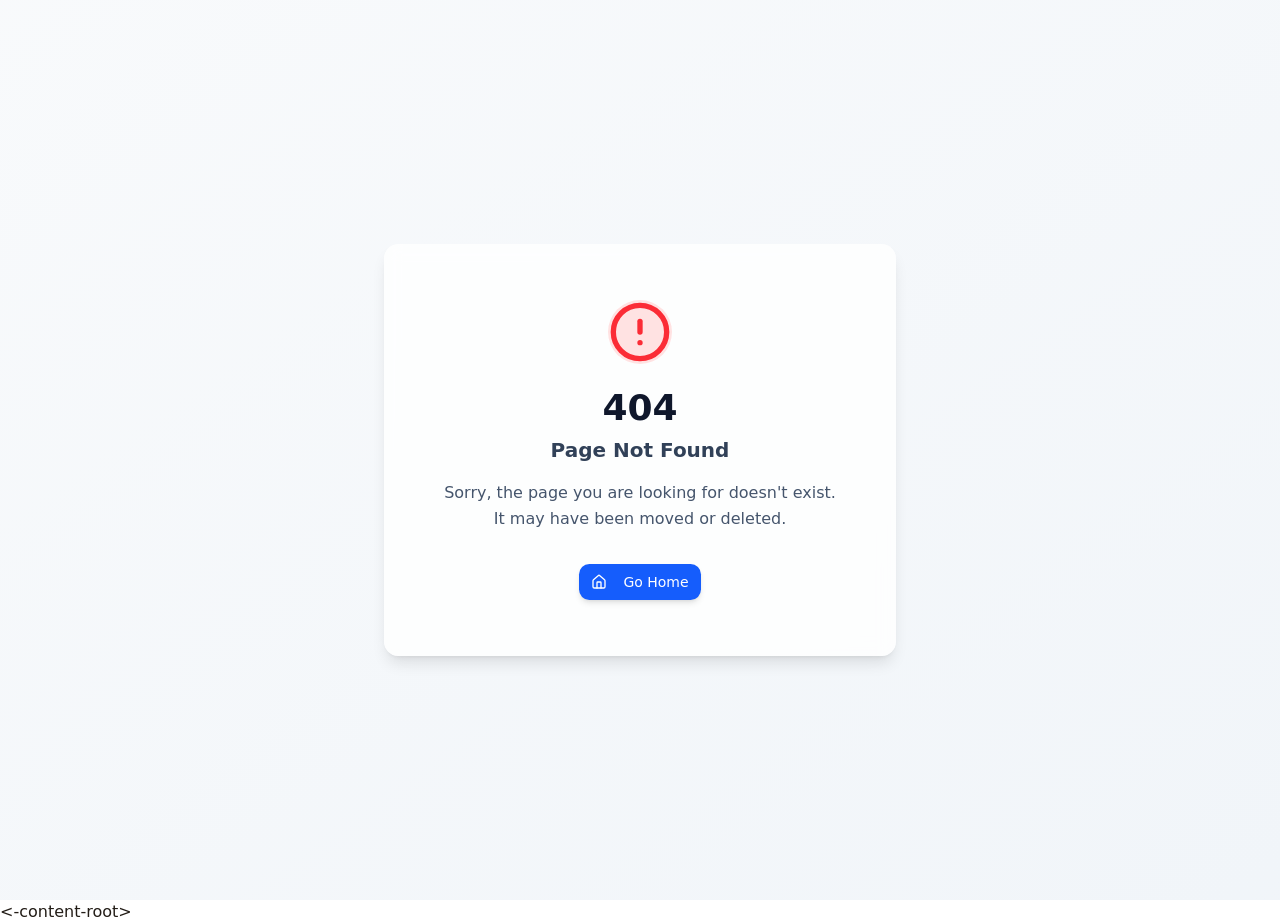
==== commit 33a76b12: "Add files via upload" ====
--- a/index.html
+++ b/index.html
@@ -6,8 +6,8 @@
     <meta
       name="viewport"
       content="width=device-width, initial-scale=1.0, maximum-scale=1" />
-    <link rel="icon" type="image/png" href="https://files.manuscdn.com/user_upload_by_module/web_dev_logo/310519663146164840/qWIGUKilijXLLHZf.png" />
-    <link rel="apple-touch-icon" href="https://files.manuscdn.com/user_upload_by_module/web_dev_logo/310519663146164840/qWIGUKilijXLLHZf.png" />
+    <link rel="icon" type="image/png" href="https://files.cdn.com/user_upload_by_module/web_dev_logo/310519663146164840/qWIGUKilijXLLHZf.png" />
+    <link rel="apple-touch-icon" href="https://files.cdn.com/user_upload_by_module/web_dev_logo/310519663146164840/qWIGUKilijXLLHZf.png" />
     <title>Ideal Fit - Landing Page España</title>
     <!-- Add Google Fonts here, example:
     <link rel="preconnect" href="https://fonts.googleapis.com" />
@@ -17,21 +17,21 @@
     <script type="module" crossorigin src="assets/index-C6HRwXOa.js"></script>
     <link rel="stylesheet" crossorigin href="assets/index-DLopovsr.css">
   <meta property="og:type" content="website">
-		<meta property="og:url" content="https://idealfitspain-nbuxk6zs.manus.space/">
+		<meta property="og:url" content="https://idealfitspain-nbuxk6zs./">
 		<meta property="og:title" content="Ideal Fit - Landing Page España">
 		<meta property="og:description" content="Spanish landing page for Ideal Fit weight loss supplement with embedded video, popup purchase window, customer reviews, expert opinion, and Google Sheets form integration.">
-		<meta property="og:image" content="https://files.manuscdn.com/webdev_screenshots/2025/10/28/6n36xucrsa4QTxkMNTiq7P.png?x-oss-process=image/resize,w_1200/crop,h_630,x_0,y_0">
+		<meta property="og:image" content="https://files.cdn.com/webdev_screenshots/2025/10/28/6n36xucrsa4QTxkMNTiq7P.png?x-oss-process=image/resize,w_1200/crop,h_630,x_0,y_0">
 		<meta property="og:image:width" content="1200">
 		<meta property="og:image:height" content="630">
 		<meta name="twitter:card" content="summary_large_image">
 		<meta name="twitter:title" content="Ideal Fit - Landing Page España">
 		<meta name="twitter:description" content="Spanish landing page for Ideal Fit weight loss supplement with embedded video, popup purchase window, customer reviews, expert opinion, and Google Sheets form integration.">
-		<meta name="twitter:image" content="https://files.manuscdn.com/webdev_screenshots/2025/10/28/6n36xucrsa4QTxkMNTiq7P.png?x-oss-process=image/resize,w_1200/crop,h_630,x_0,y_0">
+		<meta name="twitter:image" content="https://files.cdn.com/webdev_screenshots/2025/10/28/6n36xucrsa4QTxkMNTiq7P.png?x-oss-process=image/resize,w_1200/crop,h_630,x_0,y_0">
 		<meta name="twitter:image:width" content="1200">
 		<meta name="twitter:image:height" content="630"></head>
 
   <body>
-    <script id="manus-runtime">window.__MANUS_HOST_DEV__ = false;
+    <script id="-runtime">window.__MANUS_HOST_DEV__ = false;
 (function(){"use strict";var Dr={exports:{}},Qn={};/**
  * @license React
  * react-jsx-runtime.production.js
@@ -80,31 +80,31 @@
 `+g[a].replace(" at new "," at ");return t.displayName&&z.includes("<anonymous>")&&(z=z.replace("<anonymous>",t.displayName)),z}while(1<=a&&0<=n);break}}}finally{Le=!1,Error.prepareStackTrace=l}return(l=t?t.displayName||t.name:"")?le(l):""}function Zl(t){switch(t.tag){case 26:case 27:case 5:return le(t.type);case 16:return le("Lazy");case 13:return le("Suspense");case 19:return le("SuspenseList");case 0:case 15:return He(t.type,!1);case 11:return He(t.type.render,!1);case 1:return He(t.type,!0);case 31:return le("Activity");default:return""}}function bl(t){try{var e="";do e+=Zl(t),t=t.return;while(t);return e}catch(l){return`
 Error generating stack: `+l.message+`
 `+l.stack}}function Vt(t){switch(typeof t){case"bigint":case"boolean":case"number":case"string":case"undefined":return t;case"object":return t;default:return""}}function il(t){var e=t.type;return(t=t.nodeName)&&t.toLowerCase()==="input"&&(e==="checkbox"||e==="radio")}function ve(t){var e=il(t)?"checked":"value",l=Object.getOwnPropertyDescriptor(t.constructor.prototype,e),a=""+t[e];if(!t.hasOwnProperty(e)&&typeof l<"u"&&typeof l.get=="function"&&typeof l.set=="function"){var n=l.get,o=l.set;return Object.defineProperty(t,e,{configurable:!0,get:function(){return n.call(this)},set:function(c){a=""+c,o.call(this,c)}}),Object.defineProperty(t,e,{enumerable:l.enumerable}),{getValue:function(){return a},setValue:function(c){a=""+c},stopTracking:function(){t._valueTracker=null,delete t[e]}}}}function re(t){t._valueTracker||(t._valueTracker=ve(t))}function rl(t){if(!t)return!1;var e=t._valueTracker;if(!e)return!0;var l=e.getValue(),a="";return t&&(a=il(t)?t.checked?"true":"false":t.value),t=a,t!==l?(e.setValue(t),!0):!1}function xl(t){if(t=t||(typeof document<"u"?document:void 0),typeof t>"u")return null;try{return t.activeElement||t.body}catch{return t.body}}var un=/[\n"\\]/g;function se(t){return t.replace(un,function(e){return"\\"+e.charCodeAt(0).toString(16)+" "})}function Ql(t,e,l,a,n,o,c,d){t.name="",c!=null&&typeof c!="function"&&typeof c!="symbol"&&typeof c!="boolean"?t.type=c:t.removeAttribute("type"),e!=null?c==="number"?(e===0&&t.value===""||t.value!=e)&&(t.value=""+Vt(e)):t.value!==""+Vt(e)&&(t.value=""+Vt(e)):c!=="submit"&&c!=="reset"||t.removeAttribute("value"),e!=null?Kl(t,c,Vt(e)):l!=null?Kl(t,c,Vt(l)):a!=null&&t.removeAttribute("value"),n==null&&o!=null&&(t.defaultChecked=!!o),n!=null&&(t.checked=n&&typeof n!="function"&&typeof n!="symbol"),d!=null&&typeof d!="function"&&typeof d!="symbol"&&typeof d!="boolean"?t.name=""+Vt(d):t.removeAttribute("name")}function Ra(t,e,l,a,n,o,c,d){if(o!=null&&typeof o!="function"&&typeof o!="symbol"&&typeof o!="boolean"&&(t.type=o),e!=null||l!=null){if(!(o!=="submit"&&o!=="reset"||e!=null))return;l=l!=null?""+Vt(l):"",e=e!=null?""+Vt(e):l,d||e===t.value||(t.value=e),t.defaultValue=e}a=a??n,a=typeof a!="function"&&typeof a!="symbol"&&!!a,t.checked=d?t.checked:!!a,t.defaultChecked=!!a,c!=null&&typeof c!="function"&&typeof c!="symbol"&&typeof c!="boolean"&&(t.name=c)}function Kl(t,e,l){e==="number"&&xl(t.ownerDocument)===t||t.defaultValue===""+l||(t.defaultValue=""+l)}function $e(t,e,l,a){if(t=t.options,e){e={};for(var n=0;n<l.length;n++)e["$"+l[n]]=!0;for(l=0;l<t.length;l++)n=e.hasOwnProperty("$"+t[l].value),t[l].selected!==n&&(t[l].selected=n),n&&a&&(t[l].defaultSelected=!0)}else{for(l=""+Vt(l),e=null,n=0;n<t.length;n++){if(t[n].value===l){t[n].selected=!0,a&&(t[n].defaultSelected=!0);return}e!==null||t[n].disabled||(e=t[n])}e!==null&&(e.selected=!0)}}function za(t,e,l){if(e!=null&&(e=""+Vt(e),e!==t.value&&(t.value=e),l==null)){t.defaultValue!==e&&(t.defaultValue=e);return}t.defaultValue=l!=null?""+Vt(l):""}function Na(t,e,l,a){if(e==null){if(a!=null){if(l!=null)throw Error(s(92));if(Mt(a)){if(1<a.length)throw Error(s(93));a=a[0]}l=a}l==null&&(l=""),e=l}l=Vt(e),t.defaultValue=l,a=t.textContent,a===l&&a!==""&&a!==null&&(t.value=a)}function Fe(t,e){if(e){var l=t.firstChild;if(l&&l===t.lastChild&&l.nodeType===3){l.nodeValue=e;return}}t.textContent=e}var dn=new Set("animationIterationCount aspectRatio borderImageOutset borderImageSlice borderImageWidth boxFlex boxFlexGroup boxOrdinalGroup columnCount columns flex flexGrow flexPositive flexShrink flexNegative flexOrder gridArea gridRow gridRowEnd gridRowSpan gridRowStart gridColumn gridColumnEnd gridColumnSpan gridColumnStart fontWeight lineClamp lineHeight opacity order orphans scale tabSize widows zIndex zoom fillOpacity floodOpacity stopOpacity strokeDasharray strokeDashoffset strokeMiterlimit strokeOpacity strokeWidth MozAnimationIterationCount MozBoxFlex MozBoxFlexGroup MozLineClamp msAnimationIterationCount msFlex msZoom msFlexGrow msFlexNegative msFlexOrder msFlexPositive msFlexShrink msGridColumn msGridColumnSpan msGridRow msGridRowSpan WebkitAnimationIterationCount WebkitBoxFlex WebKitBoxFlexGroup WebkitBoxOrdinalGroup WebkitColumnCount WebkitColumns WebkitFlex WebkitFlexGrow WebkitFlexPositive WebkitFlexShrink WebkitLineClamp".split(" "));function _a(t,e,l){var a=e.indexOf("--")===0;l==null||typeof l=="boolean"||l===""?a?t.setProperty(e,""):e==="float"?t.cssFloat="":t[e]="":a?t.setProperty(e,l):typeof l!="number"||l===0||dn.has(e)?e==="float"?t.cssFloat=l:t[e]=(""+l).trim():t[e]=l+"px"}function ka(t,e,l){if(e!=null&&typeof e!="object")throw Error(s(62));if(t=t.style,l!=null){for(var a in l)!l.hasOwnProperty(a)||e!=null&&e.hasOwnProperty(a)||(a.indexOf("--")===0?t.setProperty(a,""):a==="float"?t.cssFloat="":t[a]="");for(var n in e)a=e[n],e.hasOwnProperty(n)&&l[n]!==a&&_a(t,n,a)}else for(var o in e)e.hasOwnProperty(o)&&_a(t,o,e[o])}function Oa(t){if(t.indexOf("-")===-1)return!1;switch(t){case"annotation-xml":case"color-profile":case"font-face":case"font-face-src":case"font-face-uri":case"font-face-format":case"font-face-name":case"missing-glyph":return!1;default:return!0}}var wi=new Map([["acceptCharset","accept-charset"],["htmlFor","for"],["httpEquiv","http-equiv"],["crossOrigin","crossorigin"],["accentHeight","accent-height"],["alignmentBaseline","alignment-baseline"],["arabicForm","arabic-form"],["baselineShift","baseline-shift"],["capHeight","cap-height"],["clipPath","clip-path"],["clipRule","clip-rule"],["colorInterpolation","color-interpolation"],["colorInterpolationFilters","color-interpolation-filters"],["colorProfile","color-profile"],["colorRendering","color-rendering"],["dominantBaseline","dominant-baseline"],["enableBackground","enable-background"],["fillOpacity","fill-opacity"],["fillRule","fill-rule"],["floodColor","flood-color"],["floodOpacity","flood-opacity"],["fontFamily","font-family"],["fontSize","font-size"],["fontSizeAdjust","font-size-adjust"],["fontStretch","font-stretch"],["fontStyle","font-style"],["fontVariant","font-variant"],["fontWeight","font-weight"],["glyphName","glyph-name"],["glyphOrientationHorizontal","glyph-orientation-horizontal"],["glyphOrientationVertical","glyph-orientation-vertical"],["horizAdvX","horiz-adv-x"],["horizOriginX","horiz-origin-x"],["imageRendering","image-rendering"],["letterSpacing","letter-spacing"],["lightingColor","lighting-color"],["markerEnd","marker-end"],["markerMid","marker-mid"],["markerStart","marker-start"],["overlinePosition","overline-position"],["overlineThickness","overline-thickness"],["paintOrder","paint-order"],["panose-1","panose-1"],["pointerEvents","pointer-events"],["renderingIntent","rendering-intent"],["shapeRendering","shape-rendering"],["stopColor","stop-color"],["stopOpacity","stop-opacity"],["strikethroughPosition","strikethrough-position"],["strikethroughThickness","strikethrough-thickness"],["strokeDasharray","stroke-dasharray"],["strokeDashoffset","stroke-dashoffset"],["strokeLinecap","stroke-linecap"],["strokeLinejoin","stroke-linejoin"],["strokeMiterlimit","stroke-miterlimit"],["strokeOpacity","stroke-opacity"],["strokeWidth","stroke-width"],["textAnchor","text-anchor"],["textDecoration","text-decoration"],["textRendering","text-rendering"],["transformOrigin","transform-origin"],["underlinePosition","underline-position"],["underlineThickness","underline-thickness"],["unicodeBidi","unicode-bidi"],["unicodeRange","unicode-range"],["unitsPerEm","units-per-em"],["vAlphabetic","v-alphabetic"],["vHanging","v-hanging"],["vIdeographic","v-ideographic"],["vMathematical","v-mathematical"],["vectorEffect","vector-effect"],["vertAdvY","vert-adv-y"],["vertOriginX","vert-origin-x"],["vertOriginY","vert-origin-y"],["wordSpacing","word-spacing"],["writingMode","writing-mode"],["xmlnsXlink","xmlns:xlink"],["xHeight","x-height"]]),Si=/^[\u0000-\u001F ]*j[\r\n\t]*a[\r\n\t]*v[\r\n\t]*a[\r\n\t]*s[\r\n\t]*c[\r\n\t]*r[\r\n\t]*i[\r\n\t]*p[\r\n\t]*t[\r\n\t]*:/i;function ja(t){return Si.test(""+t)?"javascript:throw new Error('React has blocked a javascript: URL as a security precaution.')":t}var fn=null;function hn(t){return t=t.target||t.srcElement||window,t.correspondingUseElement&&(t=t.correspondingUseElement),t.nodeType===3?t.parentNode:t}var wl=null,Sl=null;function oo(t){var e=Xl(t);if(e&&(t=e.stateNode)){var l=t[pe]||null;t:switch(t=e.stateNode,e.type){case"input":if(Ql(t,l.value,l.defaultValue,l.defaultValue,l.checked,l.defaultChecked,l.type,l.name),e=l.name,l.type==="radio"&&e!=null){for(l=t;l.parentNode;)l=l.parentNode;for(l=l.querySelectorAll('input[name="'+se(""+e)+'"][type="radio"]'),e=0;e<l.length;e++){var a=l[e];if(a!==t&&a.form===t.form){var n=a[pe]||null;if(!n)throw Error(s(90));Ql(a,n.value,n.defaultValue,n.defaultValue,n.checked,n.defaultChecked,n.type,n.name)}}for(e=0;e<l.length;e++)a=l[e],a.form===t.form&&rl(a)}break t;case"textarea":za(t,l.value,l.defaultValue);break t;case"select":e=l.value,e!=null&&$e(t,!!l.multiple,e,!1)}}}var mn=!1;function io(t,e,l){if(mn)return t(e,l);mn=!0;try{var a=t(e);return a}finally{if(mn=!1,(wl!==null||Sl!==null)&&(or(),wl&&(e=wl,t=Sl,Sl=wl=null,oo(e),t)))for(e=0;e<t.length;e++)oo(t[e])}}function Pl(t,e){var l=t.stateNode;if(l===null)return null;var a=l[pe]||null;if(a===null)return null;l=a[e];t:switch(e){case"onClick":case"onClickCapture":case"onDoubleClick":case"onDoubleClickCapture":case"onMouseDown":case"onMouseDownCapture":case"onMouseMove":case"onMouseMoveCapture":case"onMouseUp":case"onMouseUpCapture":case"onMouseEnter":(a=!a.disabled)||(t=t.type,a=!(t==="button"||t==="input"||t==="select"||t==="textarea")),t=!a;break t;default:t=!1}if(t)return null;if(l&&typeof l!="function")throw Error(s(231,e,typeof l));return l}var Ue=!(typeof window>"u"||typeof window.document>"u"||typeof window.document.createElement>"u"),gn=!1;if(Ue)try{var Jl={};Object.defineProperty(Jl,"passive",{get:function(){gn=!0}}),window.addEventListener("test",Jl,Jl),window.removeEventListener("test",Jl,Jl)}catch{gn=!1}var Ie=null,pn=null,Ba=null;function ro(){if(Ba)return Ba;var t,e=pn,l=e.length,a,n="value"in Ie?Ie.value:Ie.textContent,o=n.length;for(t=0;t<l&&e[t]===n[t];t++);var c=l-t;for(a=1;a<=c&&e[l-a]===n[o-a];a++);return Ba=n.slice(t,1<a?1-a:void 0)}function La(t){var e=t.keyCode;return"charCode"in t?(t=t.charCode,t===0&&e===13&&(t=13)):t=e,t===10&&(t=13),32<=t||t===13?t:0}function Ha(){return!0}function so(){return!1}function ce(t){function e(l,a,n,o,c){this._reactName=l,this._targetInst=n,this.type=a,this.nativeEvent=o,this.target=c,this.currentTarget=null;for(var d in t)t.hasOwnProperty(d)&&(l=t[d],this[d]=l?l(o):o[d]);return this.isDefaultPrevented=(o.defaultPrevented!=null?o.defaultPrevented:o.returnValue===!1)?Ha:so,this.isPropagationStopped=so,this}return D(e.prototype,{preventDefault:function(){this.defaultPrevented=!0;var l=this.nativeEvent;l&&(l.preventDefault?l.preventDefault():typeof l.returnValue!="unknown"&&(l.returnValue=!1),this.isDefaultPrevented=Ha)},stopPropagation:function(){var l=this.nativeEvent;l&&(l.stopPropagation?l.stopPropagation():typeof l.cancelBubble!="unknown"&&(l.cancelBubble=!0),this.isPropagationStopped=Ha)},persist:function(){},isPersistent:Ha}),e}var sl={eventPhase:0,bubbles:0,cancelable:0,timeStamp:function(t){return t.timeStamp||Date.now()},defaultPrevented:0,isTrusted:0},Ua=ce(sl),Wl=D({},sl,{view:0,detail:0}),Ci=ce(Wl),Ei,co,uo,Ti=D({},Wl,{screenX:0,screenY:0,clientX:0,clientY:0,pageX:0,pageY:0,ctrlKey:0,shiftKey:0,altKey:0,metaKey:0,getModifierState:ns,button:0,buttons:0,relatedTarget:function(t){return t.relatedTarget===void 0?t.fromElement===t.srcElement?t.toElement:t.fromElement:t.relatedTarget},movementX:function(t){return"movementX"in t?t.movementX:(t!==uo&&(uo&&t.type==="mousemove"?(Ei=t.screenX-uo.screenX,co=t.screenY-uo.screenY):co=Ei=0,uo=t),Ei)},movementY:function(t){return"movementY"in t?t.movementY:co}}),Yu=ce(Ti),C0=D({},Ti,{dataTransfer:0}),E0=ce(C0),T0=D({},Wl,{relatedTarget:0}),as=ce(T0),D0=D({},sl,{animationName:0,elapsedTime:0,pseudoElement:0}),M0=ce(D0),A0=D({},sl,{clipboardData:function(t){return"clipboardData"in t?t.clipboardData:window.clipboardData}}),R0=ce(A0),z0=D({},sl,{data:0}),Xu=ce(z0),N0={Esc:"Escape",Spacebar:" ",Left:"ArrowLeft",Up:"ArrowUp",Right:"ArrowRight",Down:"ArrowDown",Del:"Delete",Win:"OS",Menu:"ContextMenu",Apps:"ContextMenu",Scroll:"ScrollLock",MozPrintableKey:"Unidentified"},_0={8:"Backspace",9:"Tab",12:"Clear",13:"Enter",16:"Shift",17:"Control",18:"Alt",19:"Pause",20:"CapsLock",27:"Escape",32:" ",33:"PageUp",34:"PageDown",35:"End",36:"Home",37:"ArrowLeft",38:"ArrowUp",39:"ArrowRight",40:"ArrowDown",45:"Insert",46:"Delete",112:"F1",113:"F2",114:"F3",115:"F4",116:"F5",117:"F6",118:"F7",119:"F8",120:"F9",121:"F10",122:"F11",123:"F12",144:"NumLock",145:"ScrollLock",224:"Meta"},k0={Alt:"altKey",Control:"ctrlKey",Meta:"metaKey",Shift:"shiftKey"};function O0(t){var e=this.nativeEvent;return e.getModifierState?e.getModifierState(t):(t=k0[t])?!!e[t]:!1}function ns(){return O0}var j0=D({},Wl,{key:function(t){if(t.key){var e=N0[t.key]||t.key;if(e!=="Unidentified")return e}return t.type==="keypress"?(t=La(t),t===13?"Enter":String.fromCharCode(t)):t.type==="keydown"||t.type==="keyup"?_0[t.keyCode]||"Unidentified":""},code:0,location:0,ctrlKey:0,shiftKey:0,altKey:0,metaKey:0,repeat:0,locale:0,getModifierState:ns,charCode:function(t){return t.type==="keypress"?La(t):0},keyCode:function(t){return t.type==="keydown"||t.type==="keyup"?t.keyCode:0},which:function(t){return t.type==="keypress"?La(t):t.type==="keydown"||t.type==="keyup"?t.keyCode:0}}),B0=ce(j0),L0=D({},Ti,{pointerId:0,width:0,height:0,pressure:0,tangentialPressure:0,tiltX:0,tiltY:0,twist:0,pointerType:0,isPrimary:0}),Vu=ce(L0),H0=D({},Wl,{touches:0,targetTouches:0,changedTouches:0,altKey:0,metaKey:0,ctrlKey:0,shiftKey:0,getModifierState:ns}),U0=ce(H0),q0=D({},sl,{propertyName:0,elapsedTime:0,pseudoElement:0}),G0=ce(q0),Y0=D({},Ti,{deltaX:function(t){return"deltaX"in t?t.deltaX:"wheelDeltaX"in t?-t.wheelDeltaX:0},deltaY:function(t){return"deltaY"in t?t.deltaY:"wheelDeltaY"in t?-t.wheelDeltaY:"wheelDelta"in t?-t.wheelDelta:0},deltaZ:0,deltaMode:0}),X0=ce(Y0),V0=D({},sl,{newState:0,oldState:0}),Z0=ce(V0),Q0=[9,13,27,32],os=Ue&&"CompositionEvent"in window,fo=null;Ue&&"documentMode"in document&&(fo=document.documentMode);var K0=Ue&&"TextEvent"in window&&!fo,Zu=Ue&&(!os||fo&&8<fo&&11>=fo),Qu=" ",Ku=!1;function Pu(t,e){switch(t){case"keyup":return Q0.indexOf(e.keyCode)!==-1;case"keydown":return e.keyCode!==229;case"keypress":case"mousedown":case"focusout":return!0;default:return!1}}function Ju(t){return t=t.detail,typeof t=="object"&&"data"in t?t.data:null}var yn=!1;function P0(t,e){switch(t){case"compositionend":return Ju(e);case"keypress":return e.which!==32?null:(Ku=!0,Qu);case"textInput":return t=e.data,t===Qu&&Ku?null:t;default:return null}}function J0(t,e){if(yn)return t==="compositionend"||!os&&Pu(t,e)?(t=ro(),Ba=pn=Ie=null,yn=!1,t):null;switch(t){case"paste":return null;case"keypress":if(!(e.ctrlKey||e.altKey||e.metaKey)||e.ctrlKey&&e.altKey){if(e.char&&1<e.char.length)return e.char;if(e.which)return String.fromCharCode(e.which)}return null;case"compositionend":return Zu&&e.locale!=="ko"?null:e.data;default:return null}}var W0={color:!0,date:!0,datetime:!0,"datetime-local":!0,email:!0,month:!0,number:!0,password:!0,range:!0,search:!0,tel:!0,text:!0,time:!0,url:!0,week:!0};function Wu(t){var e=t&&t.nodeName&&t.nodeName.toLowerCase();return e==="input"?!!W0[t.type]:e==="textarea"}function $u(t,e,l,a){wl?Sl?Sl.push(a):Sl=[a]:wl=a,e=dr(e,"onChange"),0<e.length&&(l=new Ua("onChange","change",null,l,a),t.push({event:l,listeners:e}))}var ho=null,mo=null;function $0(t){_h(t,0)}function Di(t){var e=Ma(t);if(rl(e))return t}function Fu(t,e){if(t==="change")return e}var Iu=!1;if(Ue){var is;if(Ue){var rs="oninput"in document;if(!rs){var td=document.createElement("div");td.setAttribute("oninput","return;"),rs=typeof td.oninput=="function"}is=rs}else is=!1;Iu=is&&(!document.documentMode||9<document.documentMode)}function ed(){ho&&(ho.detachEvent("onpropertychange",ld),mo=ho=null)}function ld(t){if(t.propertyName==="value"&&Di(mo)){var e=[];$u(e,mo,t,hn(t)),io($0,e)}}function F0(t,e,l){t==="focusin"?(ed(),ho=e,mo=l,ho.attachEvent("onpropertychange",ld)):t==="focusout"&&ed()}function I0(t){if(t==="selectionchange"||t==="keyup"||t==="keydown")return Di(mo)}function t1(t,e){if(t==="click")return Di(e)}function e1(t,e){if(t==="input"||t==="change")return Di(e)}function l1(t,e){return t===e&&(t!==0||1/t===1/e)||t!==t&&e!==e}var Re=typeof Object.is=="function"?Object.is:l1;function go(t,e){if(Re(t,e))return!0;if(typeof t!="object"||t===null||typeof e!="object"||e===null)return!1;var l=Object.keys(t),a=Object.keys(e);if(l.length!==a.length)return!1;for(a=0;a<l.length;a++){var n=l[a];if(!Pe.call(e,n)||!Re(t[n],e[n]))return!1}return!0}function ad(t){for(;t&&t.firstChild;)t=t.firstChild;return t}function nd(t,e){var l=ad(t);t=0;for(var a;l;){if(l.nodeType===3){if(a=t+l.textContent.length,t<=e&&a>=e)return{node:l,offset:e-t};t=a}t:{for(;l;){if(l.nextSibling){l=l.nextSibling;break t}l=l.parentNode}l=void 0}l=ad(l)}}function od(t,e){return t&&e?t===e?!0:t&&t.nodeType===3?!1:e&&e.nodeType===3?od(t,e.parentNode):"contains"in t?t.contains(e):t.compareDocumentPosition?!!(t.compareDocumentPosition(e)&16):!1:!1}function id(t){t=t!=null&&t.ownerDocument!=null&&t.ownerDocument.defaultView!=null?t.ownerDocument.defaultView:window;for(var e=xl(t.document);e instanceof t.HTMLIFrameElement;){try{var l=typeof e.contentWindow.location.href=="string"}catch{l=!1}if(l)t=e.contentWindow;else break;e=xl(t.document)}return e}function ss(t){var e=t&&t.nodeName&&t.nodeName.toLowerCase();return e&&(e==="input"&&(t.type==="text"||t.type==="search"||t.type==="tel"||t.type==="url"||t.type==="password")||e==="textarea"||t.contentEditable==="true")}var a1=Ue&&"documentMode"in document&&11>=document.documentMode,vn=null,cs=null,po=null,us=!1;function rd(t,e,l){var a=l.window===l?l.document:l.nodeType===9?l:l.ownerDocument;us||vn==null||vn!==xl(a)||(a=vn,"selectionStart"in a&&ss(a)?a={start:a.selectionStart,end:a.selectionEnd}:(a=(a.ownerDocument&&a.ownerDocument.defaultView||window).getSelection(),a={anchorNode:a.anchorNode,anchorOffset:a.anchorOffset,focusNode:a.focusNode,focusOffset:a.focusOffset}),po&&go(po,a)||(po=a,a=dr(cs,"onSelect"),0<a.length&&(e=new Ua("onSelect","select",null,e,l),t.push({event:e,listeners:a}),e.target=vn)))}function qa(t,e){var l={};return l[t.toLowerCase()]=e.toLowerCase(),l["Webkit"+t]="webkit"+e,l["Moz"+t]="moz"+e,l}var bn={animationend:qa("Animation","AnimationEnd"),animationiteration:qa("Animation","AnimationIteration"),animationstart:qa("Animation","AnimationStart"),transitionrun:qa("Transition","TransitionRun"),transitionstart:qa("Transition","TransitionStart"),transitioncancel:qa("Transition","TransitionCancel"),transitionend:qa("Transition","TransitionEnd")},ds={},sd={};Ue&&(sd=document.createElement("div").style,"AnimationEvent"in window||(delete bn.animationend.animation,delete bn.animationiteration.animation,delete bn.animationstart.animation),"TransitionEvent"in window||delete bn.transitionend.transition);function Ga(t){if(ds[t])return ds[t];if(!bn[t])return t;var e=bn[t],l;for(l in e)if(e.hasOwnProperty(l)&&l in sd)return ds[t]=e[l];return t}var cd=Ga("animationend"),ud=Ga("animationiteration"),dd=Ga("animationstart"),n1=Ga("transitionrun"),o1=Ga("transitionstart"),i1=Ga("transitioncancel"),fd=Ga("transitionend"),hd=new Map,fs="abort auxClick beforeToggle cancel canPlay canPlayThrough click close contextMenu copy cut drag dragEnd dragEnter dragExit dragLeave dragOver dragStart drop durationChange emptied encrypted ended error gotPointerCapture input invalid keyDown keyPress keyUp load loadedData loadedMetadata loadStart lostPointerCapture mouseDown mouseMove mouseOut mouseOver mouseUp paste pause play playing pointerCancel pointerDown pointerMove pointerOut pointerOver pointerUp progress rateChange reset resize seeked seeking stalled submit suspend timeUpdate touchCancel touchEnd touchStart volumeChange scroll toggle touchMove waiting wheel".split(" ");fs.push("scrollEnd");function tl(t,e){hd.set(t,e),vl(e,[t])}var md=new WeakMap;function qe(t,e){if(typeof t=="object"&&t!==null){var l=md.get(t);return l!==void 0?l:(e={value:t,source:e,stack:bl(e)},md.set(t,e),e)}return{value:t,source:e,stack:bl(e)}}var Ge=[],xn=0,hs=0;function Mi(){for(var t=xn,e=hs=xn=0;e<t;){var l=Ge[e];Ge[e++]=null;var a=Ge[e];Ge[e++]=null;var n=Ge[e];Ge[e++]=null;var o=Ge[e];if(Ge[e++]=null,a!==null&&n!==null){var c=a.pending;c===null?n.next=n:(n.next=c.next,c.next=n),a.pending=n}o!==0&&gd(l,n,o)}}function Ai(t,e,l,a){Ge[xn++]=t,Ge[xn++]=e,Ge[xn++]=l,Ge[xn++]=a,hs|=a,t.lanes|=a,t=t.alternate,t!==null&&(t.lanes|=a)}function ms(t,e,l,a){return Ai(t,e,l,a),Ri(t)}function wn(t,e){return Ai(t,null,null,e),Ri(t)}function gd(t,e,l){t.lanes|=l;var a=t.alternate;a!==null&&(a.lanes|=l);for(var n=!1,o=t.return;o!==null;)o.childLanes|=l,a=o.alternate,a!==null&&(a.childLanes|=l),o.tag===22&&(t=o.stateNode,t===null||t._visibility&1||(n=!0)),t=o,o=o.return;return t.tag===3?(o=t.stateNode,n&&e!==null&&(n=31-Wt(l),t=o.hiddenUpdates,a=t[n],a===null?t[n]=[e]:a.push(e),e.lane=l|536870912),o):null}function Ri(t){if(50<Go)throw Go=0,xc=null,Error(s(185));for(var e=t.return;e!==null;)t=e,e=t.return;return t.tag===3?t.stateNode:null}var Sn={};function r1(t,e,l,a){this.tag=t,this.key=l,this.sibling=this.child=this.return=this.stateNode=this.type=this.elementType=null,this.index=0,this.refCleanup=this.ref=null,this.pendingProps=e,this.dependencies=this.memoizedState=this.updateQueue=this.memoizedProps=null,this.mode=a,this.subtreeFlags=this.flags=0,this.deletions=null,this.childLanes=this.lanes=0,this.alternate=null}function ze(t,e,l,a){return new r1(t,e,l,a)}function gs(t){return t=t.prototype,!(!t||!t.isReactComponent)}function Cl(t,e){var l=t.alternate;return l===null?(l=ze(t.tag,e,t.key,t.mode),l.elementType=t.elementType,l.type=t.type,l.stateNode=t.stateNode,l.alternate=t,t.alternate=l):(l.pendingProps=e,l.type=t.type,l.flags=0,l.subtreeFlags=0,l.deletions=null),l.flags=t.flags&65011712,l.childLanes=t.childLanes,l.lanes=t.lanes,l.child=t.child,l.memoizedProps=t.memoizedProps,l.memoizedState=t.memoizedState,l.updateQueue=t.updateQueue,e=t.dependencies,l.dependencies=e===null?null:{lanes:e.lanes,firstContext:e.firstContext},l.sibling=t.sibling,l.index=t.index,l.ref=t.ref,l.refCleanup=t.refCleanup,l}function pd(t,e){t.flags&=65011714;var l=t.alternate;return l===null?(t.childLanes=0,t.lanes=e,t.child=null,t.subtreeFlags=0,t.memoizedProps=null,t.memoizedState=null,t.updateQueue=null,t.dependencies=null,t.stateNode=null):(t.childLanes=l.childLanes,t.lanes=l.lanes,t.child=l.child,t.subtreeFlags=0,t.deletions=null,t.memoizedProps=l.memoizedProps,t.memoizedState=l.memoizedState,t.updateQueue=l.updateQueue,t.type=l.type,e=l.dependencies,t.dependencies=e===null?null:{lanes:e.lanes,firstContext:e.firstContext}),t}function zi(t,e,l,a,n,o){var c=0;if(a=t,typeof t=="function")gs(t)&&(c=1);else if(typeof t=="string")c=cp(t,l,Z.current)?26:t==="html"||t==="head"||t==="body"?27:5;else t:switch(t){case xt:return t=ze(31,l,e,n),t.elementType=xt,t.lanes=o,t;case F:return Ya(l.children,n,o,e);case at:c=8,n|=24;break;case ct:return t=ze(12,l,e,n|2),t.elementType=ct,t.lanes=o,t;case H:return t=ze(13,l,e,n),t.elementType=H,t.lanes=o,t;case it:return t=ze(19,l,e,n),t.elementType=it,t.lanes=o,t;default:if(typeof t=="object"&&t!==null)switch(t.$$typeof){case ht:case k:c=10;break t;case St:c=9;break t;case Y:c=11;break t;case rt:c=14;break t;case X:c=16,a=null;break t}c=29,l=Error(s(130,t===null?"null":typeof t,"")),a=null}return e=ze(c,l,e,n),e.elementType=t,e.type=a,e.lanes=o,e}function Ya(t,e,l,a){return t=ze(7,t,a,e),t.lanes=l,t}function ps(t,e,l){return t=ze(6,t,null,e),t.lanes=l,t}function ys(t,e,l){return e=ze(4,t.children!==null?t.children:[],t.key,e),e.lanes=l,e.stateNode={containerInfo:t.containerInfo,pendingChildren:null,implementation:t.implementation},e}var Cn=[],En=0,Ni=null,_i=0,Ye=[],Xe=0,Xa=null,El=1,Tl="";function Va(t,e){Cn[En++]=_i,Cn[En++]=Ni,Ni=t,_i=e}function yd(t,e,l){Ye[Xe++]=El,Ye[Xe++]=Tl,Ye[Xe++]=Xa,Xa=t;var a=El;t=Tl;var n=32-Wt(a)-1;a&=~(1<<n),l+=1;var o=32-Wt(e)+n;if(30<o){var c=n-n%5;o=(a&(1<<c)-1).toString(32),a>>=c,n-=c,El=1<<32-Wt(e)+n|l<<n|a,Tl=o+t}else El=1<<o|l<<n|a,Tl=t}function vs(t){t.return!==null&&(Va(t,1),yd(t,1,0))}function bs(t){for(;t===Ni;)Ni=Cn[--En],Cn[En]=null,_i=Cn[--En],Cn[En]=null;for(;t===Xa;)Xa=Ye[--Xe],Ye[Xe]=null,Tl=Ye[--Xe],Ye[Xe]=null,El=Ye[--Xe],Ye[Xe]=null}var be=null,Ut=null,Et=!1,Za=null,cl=!1,xs=Error(s(519));function Qa(t){var e=Error(s(418,""));throw bo(qe(e,t)),xs}function vd(t){var e=t.stateNode,l=t.type,a=t.memoizedProps;switch(e[te]=t,e[pe]=a,l){case"dialog":vt("cancel",e),vt("close",e);break;case"iframe":case"object":case"embed":vt("load",e);break;case"video":case"audio":for(l=0;l<Xo.length;l++)vt(Xo[l],e);break;case"source":vt("error",e);break;case"img":case"image":case"link":vt("error",e),vt("load",e);break;case"details":vt("toggle",e);break;case"input":vt("invalid",e),Ra(e,a.value,a.defaultValue,a.checked,a.defaultChecked,a.type,a.name,!0),re(e);break;case"select":vt("invalid",e);break;case"textarea":vt("invalid",e),Na(e,a.value,a.defaultValue,a.children),re(e)}l=a.children,typeof l!="string"&&typeof l!="number"&&typeof l!="bigint"||e.textContent===""+l||a.suppressHydrationWarning===!0||Bh(e.textContent,l)?(a.popover!=null&&(vt("beforetoggle",e),vt("toggle",e)),a.onScroll!=null&&vt("scroll",e),a.onScrollEnd!=null&&vt("scrollend",e),a.onClick!=null&&(e.onclick=fr),e=!0):e=!1,e||Qa(t)}function bd(t){for(be=t.return;be;)switch(be.tag){case 5:case 13:cl=!1;return;case 27:case 3:cl=!0;return;default:be=be.return}}function yo(t){if(t!==be)return!1;if(!Et)return bd(t),Et=!0,!1;var e=t.tag,l;if((l=e!==3&&e!==27)&&((l=e===5)&&(l=t.type,l=!(l!=="form"&&l!=="button")||Bc(t.type,t.memoizedProps)),l=!l),l&&Ut&&Qa(t),bd(t),e===13){if(t=t.memoizedState,t=t!==null?t.dehydrated:null,!t)throw Error(s(317));t:{for(t=t.nextSibling,e=0;t;){if(t.nodeType===8)if(l=t.data,l==="/$"){if(e===0){Ut=ll(t.nextSibling);break t}e--}else l!=="$"&&l!=="$!"&&l!=="$?"||e++;t=t.nextSibling}Ut=null}}else e===27?(e=Ut,fa(t.type)?(t=qc,qc=null,Ut=t):Ut=e):Ut=be?ll(t.stateNode.nextSibling):null;return!0}function vo(){Ut=be=null,Et=!1}function xd(){var t=Za;return t!==null&&(Me===null?Me=t:Me.push.apply(Me,t),Za=null),t}function bo(t){Za===null?Za=[t]:Za.push(t)}var ws=j(null),Ka=null,Dl=null;function $l(t,e,l){q(ws,e._currentValue),e._currentValue=l}function Ml(t){t._currentValue=ws.current,V(ws)}function Ss(t,e,l){for(;t!==null;){var a=t.alternate;if((t.childLanes&e)!==e?(t.childLanes|=e,a!==null&&(a.childLanes|=e)):a!==null&&(a.childLanes&e)!==e&&(a.childLanes|=e),t===l)break;t=t.return}}function Cs(t,e,l,a){var n=t.child;for(n!==null&&(n.return=t);n!==null;){var o=n.dependencies;if(o!==null){var c=n.child;o=o.firstContext;t:for(;o!==null;){var d=o;o=n;for(var g=0;g<e.length;g++)if(d.context===e[g]){o.lanes|=l,d=o.alternate,d!==null&&(d.lanes|=l),Ss(o.return,l,t),a||(c=null);break t}o=d.next}}else if(n.tag===18){if(c=n.return,c===null)throw Error(s(341));c.lanes|=l,o=c.alternate,o!==null&&(o.lanes|=l),Ss(c,l,t),c=null}else c=n.child;if(c!==null)c.return=n;else for(c=n;c!==null;){if(c===t){c=null;break}if(n=c.sibling,n!==null){n.return=c.return,c=n;break}c=c.return}n=c}}function xo(t,e,l,a){t=null;for(var n=e,o=!1;n!==null;){if(!o){if((n.flags&524288)!==0)o=!0;else if((n.flags&262144)!==0)break}if(n.tag===10){var c=n.alternate;if(c===null)throw Error(s(387));if(c=c.memoizedProps,c!==null){var d=n.type;Re(n.pendingProps.value,c.value)||(t!==null?t.push(d):t=[d])}}else if(n===gt.current){if(c=n.alternate,c===null)throw Error(s(387));c.memoizedState.memoizedState!==n.memoizedState.memoizedState&&(t!==null?t.push(Jo):t=[Jo])}n=n.return}t!==null&&Cs(e,t,l,a),e.flags|=262144}function ki(t){for(t=t.firstContext;t!==null;){if(!Re(t.context._currentValue,t.memoizedValue))return!0;t=t.next}return!1}function Pa(t){Ka=t,Dl=null,t=t.dependencies,t!==null&&(t.firstContext=null)}function ye(t){return wd(Ka,t)}function Oi(t,e){return Ka===null&&Pa(t),wd(t,e)}function wd(t,e){var l=e._currentValue;if(e={context:e,memoizedValue:l,next:null},Dl===null){if(t===null)throw Error(s(308));Dl=e,t.dependencies={lanes:0,firstContext:e},t.flags|=524288}else Dl=Dl.next=e;return l}var s1=typeof AbortController<"u"?AbortController:function(){var t=[],e=this.signal={aborted:!1,addEventListener:function(l,a){t.push(a)}};this.abort=function(){e.aborted=!0,t.forEach(function(l){return l()})}},c1=r.unstable_scheduleCallback,u1=r.unstable_NormalPriority,$t={$$typeof:k,Consumer:null,Provider:null,_currentValue:null,_currentValue2:null,_threadCount:0};function Es(){return{controller:new s1,data:new Map,refCount:0}}function wo(t){t.refCount--,t.refCount===0&&c1(u1,function(){t.controller.abort()})}var So=null,Ts=0,Tn=0,Dn=null;function d1(t,e){if(So===null){var l=So=[];Ts=0,Tn=Mc(),Dn={status:"pending",value:void 0,then:function(a){l.push(a)}}}return Ts++,e.then(Sd,Sd),e}function Sd(){if(--Ts===0&&So!==null){Dn!==null&&(Dn.status="fulfilled");var t=So;So=null,Tn=0,Dn=null;for(var e=0;e<t.length;e++)(0,t[e])()}}function f1(t,e){var l=[],a={status:"pending",value:null,reason:null,then:function(n){l.push(n)}};return t.then(function(){a.status="fulfilled",a.value=e;for(var n=0;n<l.length;n++)(0,l[n])(e)},function(n){for(a.status="rejected",a.reason=n,n=0;n<l.length;n++)(0,l[n])(void 0)}),a}var Cd=A.S;A.S=function(t,e){typeof e=="object"&&e!==null&&typeof e.then=="function"&&d1(t,e),Cd!==null&&Cd(t,e)};var Ja=j(null);function Ds(){var t=Ja.current;return t!==null?t:jt.pooledCache}function ji(t,e){e===null?q(Ja,Ja.current):q(Ja,e.pool)}function Ed(){var t=Ds();return t===null?null:{parent:$t._currentValue,pool:t}}var Co=Error(s(460)),Td=Error(s(474)),Bi=Error(s(542)),Ms={then:function(){}};function Dd(t){return t=t.status,t==="fulfilled"||t==="rejected"}function Li(){}function Md(t,e,l){switch(l=t[l],l===void 0?t.push(e):l!==e&&(e.then(Li,Li),e=l),e.status){case"fulfilled":return e.value;case"rejected":throw t=e.reason,Rd(t),t;default:if(typeof e.status=="string")e.then(Li,Li);else{if(t=jt,t!==null&&100<t.shellSuspendCounter)throw Error(s(482));t=e,t.status="pending",t.then(function(a){if(e.status==="pending"){var n=e;n.status="fulfilled",n.value=a}},function(a){if(e.status==="pending"){var n=e;n.status="rejected",n.reason=a}})}switch(e.status){case"fulfilled":return e.value;case"rejected":throw t=e.reason,Rd(t),t}throw Eo=e,Co}}var Eo=null;function Ad(){if(Eo===null)throw Error(s(459));var t=Eo;return Eo=null,t}function Rd(t){if(t===Co||t===Bi)throw Error(s(483))}var Fl=!1;function As(t){t.updateQueue={baseState:t.memoizedState,firstBaseUpdate:null,lastBaseUpdate:null,shared:{pending:null,lanes:0,hiddenCallbacks:null},callbacks:null}}function Rs(t,e){t=t.updateQueue,e.updateQueue===t&&(e.updateQueue={baseState:t.baseState,firstBaseUpdate:t.firstBaseUpdate,lastBaseUpdate:t.lastBaseUpdate,shared:t.shared,callbacks:null})}function Il(t){return{lane:t,tag:0,payload:null,callback:null,next:null}}function ta(t,e,l){var a=t.updateQueue;if(a===null)return null;if(a=a.shared,(At&2)!==0){var n=a.pending;return n===null?e.next=e:(e.next=n.next,n.next=e),a.pending=e,e=Ri(t),gd(t,null,l),e}return Ai(t,a,e,l),Ri(t)}function To(t,e,l){if(e=e.updateQueue,e!==null&&(e=e.shared,(l&4194048)!==0)){var a=e.lanes;a&=t.pendingLanes,l|=a,e.lanes=l,mi(t,l)}}function zs(t,e){var l=t.updateQueue,a=t.alternate;if(a!==null&&(a=a.updateQueue,l===a)){var n=null,o=null;if(l=l.firstBaseUpdate,l!==null){do{var c={lane:l.lane,tag:l.tag,payload:l.payload,callback:null,next:null};o===null?n=o=c:o=o.next=c,l=l.next}while(l!==null);o===null?n=o=e:o=o.next=e}else n=o=e;l={baseState:a.baseState,firstBaseUpdate:n,lastBaseUpdate:o,shared:a.shared,callbacks:a.callbacks},t.updateQueue=l;return}t=l.lastBaseUpdate,t===null?l.firstBaseUpdate=e:t.next=e,l.lastBaseUpdate=e}var Ns=!1;function Do(){if(Ns){var t=Dn;if(t!==null)throw t}}function Mo(t,e,l,a){Ns=!1;var n=t.updateQueue;Fl=!1;var o=n.firstBaseUpdate,c=n.lastBaseUpdate,d=n.shared.pending;if(d!==null){n.shared.pending=null;var g=d,S=g.next;g.next=null,c===null?o=S:c.next=S,c=g;var z=t.alternate;z!==null&&(z=z.updateQueue,d=z.lastBaseUpdate,d!==c&&(d===null?z.firstBaseUpdate=S:d.next=S,z.lastBaseUpdate=g))}if(o!==null){var O=n.baseState;c=0,z=S=g=null,d=o;do{var E=d.lane&-536870913,T=E!==d.lane;if(T?(wt&E)===E:(a&E)===E){E!==0&&E===Tn&&(Ns=!0),z!==null&&(z=z.next={lane:0,tag:d.tag,payload:d.payload,callback:null,next:null});t:{var lt=t,I=d;E=e;var _t=l;switch(I.tag){case 1:if(lt=I.payload,typeof lt=="function"){O=lt.call(_t,O,E);break t}O=lt;break t;case 3:lt.flags=lt.flags&-65537|128;case 0:if(lt=I.payload,E=typeof lt=="function"?lt.call(_t,O,E):lt,E==null)break t;O=D({},O,E);break t;case 2:Fl=!0}}E=d.callback,E!==null&&(t.flags|=64,T&&(t.flags|=8192),T=n.callbacks,T===null?n.callbacks=[E]:T.push(E))}else T={lane:E,tag:d.tag,payload:d.payload,callback:d.callback,next:null},z===null?(S=z=T,g=O):z=z.next=T,c|=E;if(d=d.next,d===null){if(d=n.shared.pending,d===null)break;T=d,d=T.next,T.next=null,n.lastBaseUpdate=T,n.shared.pending=null}}while(!0);z===null&&(g=O),n.baseState=g,n.firstBaseUpdate=S,n.lastBaseUpdate=z,o===null&&(n.shared.lanes=0),sa|=c,t.lanes=c,t.memoizedState=O}}function zd(t,e){if(typeof t!="function")throw Error(s(191,t));t.call(e)}function Nd(t,e){var l=t.callbacks;if(l!==null)for(t.callbacks=null,t=0;t<l.length;t++)zd(l[t],e)}var Mn=j(null),Hi=j(0);function _d(t,e){t=Ol,q(Hi,t),q(Mn,e),Ol=t|e.baseLanes}function _s(){q(Hi,Ol),q(Mn,Mn.current)}function ks(){Ol=Hi.current,V(Mn),V(Hi)}var ea=0,mt=null,zt=null,Zt=null,Ui=!1,An=!1,Wa=!1,qi=0,Ao=0,Rn=null,h1=0;function Gt(){throw Error(s(321))}function Os(t,e){if(e===null)return!1;for(var l=0;l<e.length&&l<t.length;l++)if(!Re(t[l],e[l]))return!1;return!0}function js(t,e,l,a,n,o){return ea=o,mt=e,e.memoizedState=null,e.updateQueue=null,e.lanes=0,A.H=t===null||t.memoizedState===null?pf:yf,Wa=!1,o=l(a,n),Wa=!1,An&&(o=Od(e,l,a,n)),kd(t),o}function kd(t){A.H=Qi;var e=zt!==null&&zt.next!==null;if(ea=0,Zt=zt=mt=null,Ui=!1,Ao=0,Rn=null,e)throw Error(s(300));t===null||ae||(t=t.dependencies,t!==null&&ki(t)&&(ae=!0))}function Od(t,e,l,a){mt=t;var n=0;do{if(An&&(Rn=null),Ao=0,An=!1,25<=n)throw Error(s(301));if(n+=1,Zt=zt=null,t.updateQueue!=null){var o=t.updateQueue;o.lastEffect=null,o.events=null,o.stores=null,o.memoCache!=null&&(o.memoCache.index=0)}A.H=x1,o=e(l,a)}while(An);return o}function m1(){var t=A.H,e=t.useState()[0];return e=typeof e.then=="function"?Ro(e):e,t=t.useState()[0],(zt!==null?zt.memoizedState:null)!==t&&(mt.flags|=1024),e}function Bs(){var t=qi!==0;return qi=0,t}function Ls(t,e,l){e.updateQueue=t.updateQueue,e.flags&=-2053,t.lanes&=~l}function Hs(t){if(Ui){for(t=t.memoizedState;t!==null;){var e=t.queue;e!==null&&(e.pending=null),t=t.next}Ui=!1}ea=0,Zt=zt=mt=null,An=!1,Ao=qi=0,Rn=null}function Te(){var t={memoizedState:null,baseState:null,baseQueue:null,queue:null,next:null};return Zt===null?mt.memoizedState=Zt=t:Zt=Zt.next=t,Zt}function Qt(){if(zt===null){var t=mt.alternate;t=t!==null?t.memoizedState:null}else t=zt.next;var e=Zt===null?mt.memoizedState:Zt.next;if(e!==null)Zt=e,zt=t;else{if(t===null)throw mt.alternate===null?Error(s(467)):Error(s(310));zt=t,t={memoizedState:zt.memoizedState,baseState:zt.baseState,baseQueue:zt.baseQueue,queue:zt.queue,next:null},Zt===null?mt.memoizedState=Zt=t:Zt=Zt.next=t}return Zt}function Us(){return{lastEffect:null,events:null,stores:null,memoCache:null}}function Ro(t){var e=Ao;return Ao+=1,Rn===null&&(Rn=[]),t=Md(Rn,t,e),e=mt,(Zt===null?e.memoizedState:Zt.next)===null&&(e=e.alternate,A.H=e===null||e.memoizedState===null?pf:yf),t}function Gi(t){if(t!==null&&typeof t=="object"){if(typeof t.then=="function")return Ro(t);if(t.$$typeof===k)return ye(t)}throw Error(s(438,String(t)))}function qs(t){var e=null,l=mt.updateQueue;if(l!==null&&(e=l.memoCache),e==null){var a=mt.alternate;a!==null&&(a=a.updateQueue,a!==null&&(a=a.memoCache,a!=null&&(e={data:a.data.map(function(n){return n.slice()}),index:0})))}if(e==null&&(e={data:[],index:0}),l===null&&(l=Us(),mt.updateQueue=l),l.memoCache=e,l=e.data[e.index],l===void 0)for(l=e.data[e.index]=Array(t),a=0;a<t;a++)l[a]=Be;return e.index++,l}function Al(t,e){return typeof e=="function"?e(t):e}function Yi(t){var e=Qt();return Gs(e,zt,t)}function Gs(t,e,l){var a=t.queue;if(a===null)throw Error(s(311));a.lastRenderedReducer=l;var n=t.baseQueue,o=a.pending;if(o!==null){if(n!==null){var c=n.next;n.next=o.next,o.next=c}e.baseQueue=n=o,a.pending=null}if(o=t.baseState,n===null)t.memoizedState=o;else{e=n.next;var d=c=null,g=null,S=e,z=!1;do{var O=S.lane&-536870913;if(O!==S.lane?(wt&O)===O:(ea&O)===O){var E=S.revertLane;if(E===0)g!==null&&(g=g.next={lane:0,revertLane:0,action:S.action,hasEagerState:S.hasEagerState,eagerState:S.eagerState,next:null}),O===Tn&&(z=!0);else if((ea&E)===E){S=S.next,E===Tn&&(z=!0);continue}else O={lane:0,revertLane:S.revertLane,action:S.action,hasEagerState:S.hasEagerState,eagerState:S.eagerState,next:null},g===null?(d=g=O,c=o):g=g.next=O,mt.lanes|=E,sa|=E;O=S.action,Wa&&l(o,O),o=S.hasEagerState?S.eagerState:l(o,O)}else E={lane:O,revertLane:S.revertLane,action:S.action,hasEagerState:S.hasEagerState,eagerState:S.eagerState,next:null},g===null?(d=g=E,c=o):g=g.next=E,mt.lanes|=O,sa|=O;S=S.next}while(S!==null&&S!==e);if(g===null?c=o:g.next=d,!Re(o,t.memoizedState)&&(ae=!0,z&&(l=Dn,l!==null)))throw l;t.memoizedState=o,t.baseState=c,t.baseQueue=g,a.lastRenderedState=o}return n===null&&(a.lanes=0),[t.memoizedState,a.dispatch]}function Ys(t){var e=Qt(),l=e.queue;if(l===null)throw Error(s(311));l.lastRenderedReducer=t;var a=l.dispatch,n=l.pending,o=e.memoizedState;if(n!==null){l.pending=null;var c=n=n.next;do o=t(o,c.action),c=c.next;while(c!==n);Re(o,e.memoizedState)||(ae=!0),e.memoizedState=o,e.baseQueue===null&&(e.baseState=o),l.lastRenderedState=o}return[o,a]}function jd(t,e,l){var a=mt,n=Qt(),o=Et;if(o){if(l===void 0)throw Error(s(407));l=l()}else l=e();var c=!Re((zt||n).memoizedState,l);c&&(n.memoizedState=l,ae=!0),n=n.queue;var d=Hd.bind(null,a,n,t);if(zo(2048,8,d,[t]),n.getSnapshot!==e||c||Zt!==null&&Zt.memoizedState.tag&1){if(a.flags|=2048,zn(9,Xi(),Ld.bind(null,a,n,l,e),null),jt===null)throw Error(s(349));o||(ea&124)!==0||Bd(a,e,l)}return l}function Bd(t,e,l){t.flags|=16384,t={getSnapshot:e,value:l},e=mt.updateQueue,e===null?(e=Us(),mt.updateQueue=e,e.stores=[t]):(l=e.stores,l===null?e.stores=[t]:l.push(t))}function Ld(t,e,l,a){e.value=l,e.getSnapshot=a,Ud(e)&&qd(t)}function Hd(t,e,l){return l(function(){Ud(e)&&qd(t)})}function Ud(t){var e=t.getSnapshot;t=t.value;try{var l=e();return!Re(t,l)}catch{return!0}}function qd(t){var e=wn(t,2);e!==null&&je(e,t,2)}function Xs(t){var e=Te();if(typeof t=="function"){var l=t;if(t=l(),Wa){Je(!0);try{l()}finally{Je(!1)}}}return e.memoizedState=e.baseState=t,e.queue={pending:null,lanes:0,dispatch:null,lastRenderedReducer:Al,lastRenderedState:t},e}function Gd(t,e,l,a){return t.baseState=l,Gs(t,zt,typeof a=="function"?a:Al)}function g1(t,e,l,a,n){if(Zi(t))throw Error(s(485));if(t=e.action,t!==null){var o={payload:n,action:t,next:null,isTransition:!0,status:"pending",value:null,reason:null,listeners:[],then:function(c){o.listeners.push(c)}};A.T!==null?l(!0):o.isTransition=!1,a(o),l=e.pending,l===null?(o.next=e.pending=o,Yd(e,o)):(o.next=l.next,e.pending=l.next=o)}}function Yd(t,e){var l=e.action,a=e.payload,n=t.state;if(e.isTransition){var o=A.T,c={};A.T=c;try{var d=l(n,a),g=A.S;g!==null&&g(c,d),Xd(t,e,d)}catch(S){Vs(t,e,S)}finally{A.T=o}}else try{o=l(n,a),Xd(t,e,o)}catch(S){Vs(t,e,S)}}function Xd(t,e,l){l!==null&&typeof l=="object"&&typeof l.then=="function"?l.then(function(a){Vd(t,e,a)},function(a){return Vs(t,e,a)}):Vd(t,e,l)}function Vd(t,e,l){e.status="fulfilled",e.value=l,Zd(e),t.state=l,e=t.pending,e!==null&&(l=e.next,l===e?t.pending=null:(l=l.next,e.next=l,Yd(t,l)))}function Vs(t,e,l){var a=t.pending;if(t.pending=null,a!==null){a=a.next;do e.status="rejected",e.reason=l,Zd(e),e=e.next;while(e!==a)}t.action=null}function Zd(t){t=t.listeners;for(var e=0;e<t.length;e++)(0,t[e])()}function Qd(t,e){return e}function Kd(t,e){if(Et){var l=jt.formState;if(l!==null){t:{var a=mt;if(Et){if(Ut){e:{for(var n=Ut,o=cl;n.nodeType!==8;){if(!o){n=null;break e}if(n=ll(n.nextSibling),n===null){n=null;break e}}o=n.data,n=o==="F!"||o==="F"?n:null}if(n){Ut=ll(n.nextSibling),a=n.data==="F!";break t}}Qa(a)}a=!1}a&&(e=l[0])}}return l=Te(),l.memoizedState=l.baseState=e,a={pending:null,lanes:0,dispatch:null,lastRenderedReducer:Qd,lastRenderedState:e},l.queue=a,l=hf.bind(null,mt,a),a.dispatch=l,a=Xs(!1),o=Js.bind(null,mt,!1,a.queue),a=Te(),n={state:e,dispatch:null,action:t,pending:null},a.queue=n,l=g1.bind(null,mt,n,o,l),n.dispatch=l,a.memoizedState=t,[e,l,!1]}function Pd(t){var e=Qt();return Jd(e,zt,t)}function Jd(t,e,l){if(e=Gs(t,e,Qd)[0],t=Yi(Al)[0],typeof e=="object"&&e!==null&&typeof e.then=="function")try{var a=Ro(e)}catch(c){throw c===Co?Bi:c}else a=e;e=Qt();var n=e.queue,o=n.dispatch;return l!==e.memoizedState&&(mt.flags|=2048,zn(9,Xi(),p1.bind(null,n,l),null)),[a,o,t]}function p1(t,e){t.action=e}function Wd(t){var e=Qt(),l=zt;if(l!==null)return Jd(e,l,t);Qt(),e=e.memoizedState,l=Qt();var a=l.queue.dispatch;return l.memoizedState=t,[e,a,!1]}function zn(t,e,l,a){return t={tag:t,create:l,deps:a,inst:e,next:null},e=mt.updateQueue,e===null&&(e=Us(),mt.updateQueue=e),l=e.lastEffect,l===null?e.lastEffect=t.next=t:(a=l.next,l.next=t,t.next=a,e.lastEffect=t),t}function Xi(){return{destroy:void 0,resource:void 0}}function $d(){return Qt().memoizedState}function Vi(t,e,l,a){var n=Te();a=a===void 0?null:a,mt.flags|=t,n.memoizedState=zn(1|e,Xi(),l,a)}function zo(t,e,l,a){var n=Qt();a=a===void 0?null:a;var o=n.memoizedState.inst;zt!==null&&a!==null&&Os(a,zt.memoizedState.deps)?n.memoizedState=zn(e,o,l,a):(mt.flags|=t,n.memoizedState=zn(1|e,o,l,a))}function Fd(t,e){Vi(8390656,8,t,e)}function Id(t,e){zo(2048,8,t,e)}function tf(t,e){return zo(4,2,t,e)}function ef(t,e){return zo(4,4,t,e)}function lf(t,e){if(typeof e=="function"){t=t();var l=e(t);return function(){typeof l=="function"?l():e(null)}}if(e!=null)return t=t(),e.current=t,function(){e.current=null}}function af(t,e,l){l=l!=null?l.concat([t]):null,zo(4,4,lf.bind(null,e,t),l)}function Zs(){}function nf(t,e){var l=Qt();e=e===void 0?null:e;var a=l.memoizedState;return e!==null&&Os(e,a[1])?a[0]:(l.memoizedState=[t,e],t)}function of(t,e){var l=Qt();e=e===void 0?null:e;var a=l.memoizedState;if(e!==null&&Os(e,a[1]))return a[0];if(a=t(),Wa){Je(!0);try{t()}finally{Je(!1)}}return l.memoizedState=[a,e],a}function Qs(t,e,l){return l===void 0||(ea&1073741824)!==0?t.memoizedState=e:(t.memoizedState=l,t=ch(),mt.lanes|=t,sa|=t,l)}function rf(t,e,l,a){return Re(l,e)?l:Mn.current!==null?(t=Qs(t,l,a),Re(t,e)||(ae=!0),t):(ea&42)===0?(ae=!0,t.memoizedState=l):(t=ch(),mt.lanes|=t,sa|=t,e)}function sf(t,e,l,a,n){var o=G.p;G.p=o!==0&&8>o?o:8;var c=A.T,d={};A.T=d,Js(t,!1,e,l);try{var g=n(),S=A.S;if(S!==null&&S(d,g),g!==null&&typeof g=="object"&&typeof g.then=="function"){var z=f1(g,a);No(t,e,z,Oe(t))}else No(t,e,a,Oe(t))}catch(O){No(t,e,{then:function(){},status:"rejected",reason:O},Oe())}finally{G.p=o,A.T=c}}function y1(){}function Ks(t,e,l,a){if(t.tag!==5)throw Error(s(476));var n=cf(t).queue;sf(t,n,e,B,l===null?y1:function(){return uf(t),l(a)})}function cf(t){var e=t.memoizedState;if(e!==null)return e;e={memoizedState:B,baseState:B,baseQueue:null,queue:{pending:null,lanes:0,dispatch:null,lastRenderedReducer:Al,lastRenderedState:B},next:null};var l={};return e.next={memoizedState:l,baseState:l,baseQueue:null,queue:{pending:null,lanes:0,dispatch:null,lastRenderedReducer:Al,lastRenderedState:l},next:null},t.memoizedState=e,t=t.alternate,t!==null&&(t.memoizedState=e),e}function uf(t){var e=cf(t).next.queue;No(t,e,{},Oe())}function Ps(){return ye(Jo)}function df(){return Qt().memoizedState}function ff(){return Qt().memoizedState}function v1(t){for(var e=t.return;e!==null;){switch(e.tag){case 24:case 3:var l=Oe();t=Il(l);var a=ta(e,t,l);a!==null&&(je(a,e,l),To(a,e,l)),e={cache:Es()},t.payload=e;return}e=e.return}}function b1(t,e,l){var a=Oe();l={lane:a,revertLane:0,action:l,hasEagerState:!1,eagerState:null,next:null},Zi(t)?mf(e,l):(l=ms(t,e,l,a),l!==null&&(je(l,t,a),gf(l,e,a)))}function hf(t,e,l){var a=Oe();No(t,e,l,a)}function No(t,e,l,a){var n={lane:a,revertLane:0,action:l,hasEagerState:!1,eagerState:null,next:null};if(Zi(t))mf(e,n);else{var o=t.alternate;if(t.lanes===0&&(o===null||o.lanes===0)&&(o=e.lastRenderedReducer,o!==null))try{var c=e.lastRenderedState,d=o(c,l);if(n.hasEagerState=!0,n.eagerState=d,Re(d,c))return Ai(t,e,n,0),jt===null&&Mi(),!1}catch{}finally{}if(l=ms(t,e,n,a),l!==null)return je(l,t,a),gf(l,e,a),!0}return!1}function Js(t,e,l,a){if(a={lane:2,revertLane:Mc(),action:a,hasEagerState:!1,eagerState:null,next:null},Zi(t)){if(e)throw Error(s(479))}else e=ms(t,l,a,2),e!==null&&je(e,t,2)}function Zi(t){var e=t.alternate;return t===mt||e!==null&&e===mt}function mf(t,e){An=Ui=!0;var l=t.pending;l===null?e.next=e:(e.next=l.next,l.next=e),t.pending=e}function gf(t,e,l){if((l&4194048)!==0){var a=e.lanes;a&=t.pendingLanes,l|=a,e.lanes=l,mi(t,l)}}var Qi={readContext:ye,use:Gi,useCallback:Gt,useContext:Gt,useEffect:Gt,useImperativeHandle:Gt,useLayoutEffect:Gt,useInsertionEffect:Gt,useMemo:Gt,useReducer:Gt,useRef:Gt,useState:Gt,useDebugValue:Gt,useDeferredValue:Gt,useTransition:Gt,useSyncExternalStore:Gt,useId:Gt,useHostTransitionStatus:Gt,useFormState:Gt,useActionState:Gt,useOptimistic:Gt,useMemoCache:Gt,useCacheRefresh:Gt},pf={readContext:ye,use:Gi,useCallback:function(t,e){return Te().memoizedState=[t,e===void 0?null:e],t},useContext:ye,useEffect:Fd,useImperativeHandle:function(t,e,l){l=l!=null?l.concat([t]):null,Vi(4194308,4,lf.bind(null,e,t),l)},useLayoutEffect:function(t,e){return Vi(4194308,4,t,e)},useInsertionEffect:function(t,e){Vi(4,2,t,e)},useMemo:function(t,e){var l=Te();e=e===void 0?null:e;var a=t();if(Wa){Je(!0);try{t()}finally{Je(!1)}}return l.memoizedState=[a,e],a},useReducer:function(t,e,l){var a=Te();if(l!==void 0){var n=l(e);if(Wa){Je(!0);try{l(e)}finally{Je(!1)}}}else n=e;return a.memoizedState=a.baseState=n,t={pending:null,lanes:0,dispatch:null,lastRenderedReducer:t,lastRenderedState:n},a.queue=t,t=t.dispatch=b1.bind(null,mt,t),[a.memoizedState,t]},useRef:function(t){var e=Te();return t={current:t},e.memoizedState=t},useState:function(t){t=Xs(t);var e=t.queue,l=hf.bind(null,mt,e);return e.dispatch=l,[t.memoizedState,l]},useDebugValue:Zs,useDeferredValue:function(t,e){var l=Te();return Qs(l,t,e)},useTransition:function(){var t=Xs(!1);return t=sf.bind(null,mt,t.queue,!0,!1),Te().memoizedState=t,[!1,t]},useSyncExternalStore:function(t,e,l){var a=mt,n=Te();if(Et){if(l===void 0)throw Error(s(407));l=l()}else{if(l=e(),jt===null)throw Error(s(349));(wt&124)!==0||Bd(a,e,l)}n.memoizedState=l;var o={value:l,getSnapshot:e};return n.queue=o,Fd(Hd.bind(null,a,o,t),[t]),a.flags|=2048,zn(9,Xi(),Ld.bind(null,a,o,l,e),null),l},useId:function(){var t=Te(),e=jt.identifierPrefix;if(Et){var l=Tl,a=El;l=(a&~(1<<32-Wt(a)-1)).toString(32)+l,e="«"+e+"R"+l,l=qi++,0<l&&(e+="H"+l.toString(32)),e+="»"}else l=h1++,e="«"+e+"r"+l.toString(32)+"»";return t.memoizedState=e},useHostTransitionStatus:Ps,useFormState:Kd,useActionState:Kd,useOptimistic:function(t){var e=Te();e.memoizedState=e.baseState=t;var l={pending:null,lanes:0,dispatch:null,lastRenderedReducer:null,lastRenderedState:null};return e.queue=l,e=Js.bind(null,mt,!0,l),l.dispatch=e,[t,e]},useMemoCache:qs,useCacheRefresh:function(){return Te().memoizedState=v1.bind(null,mt)}},yf={readContext:ye,use:Gi,useCallback:nf,useContext:ye,useEffect:Id,useImperativeHandle:af,useInsertionEffect:tf,useLayoutEffect:ef,useMemo:of,useReducer:Yi,useRef:$d,useState:function(){return Yi(Al)},useDebugValue:Zs,useDeferredValue:function(t,e){var l=Qt();return rf(l,zt.memoizedState,t,e)},useTransition:function(){var t=Yi(Al)[0],e=Qt().memoizedState;return[typeof t=="boolean"?t:Ro(t),e]},useSyncExternalStore:jd,useId:df,useHostTransitionStatus:Ps,useFormState:Pd,useActionState:Pd,useOptimistic:function(t,e){var l=Qt();return Gd(l,zt,t,e)},useMemoCache:qs,useCacheRefresh:ff},x1={readContext:ye,use:Gi,useCallback:nf,useContext:ye,useEffect:Id,useImperativeHandle:af,useInsertionEffect:tf,useLayoutEffect:ef,useMemo:of,useReducer:Ys,useRef:$d,useState:function(){return Ys(Al)},useDebugValue:Zs,useDeferredValue:function(t,e){var l=Qt();return zt===null?Qs(l,t,e):rf(l,zt.memoizedState,t,e)},useTransition:function(){var t=Ys(Al)[0],e=Qt().memoizedState;return[typeof t=="boolean"?t:Ro(t),e]},useSyncExternalStore:jd,useId:df,useHostTransitionStatus:Ps,useFormState:Wd,useActionState:Wd,useOptimistic:function(t,e){var l=Qt();return zt!==null?Gd(l,zt,t,e):(l.baseState=t,[t,l.queue.dispatch])},useMemoCache:qs,useCacheRefresh:ff},Nn=null,_o=0;function Ki(t){var e=_o;return _o+=1,Nn===null&&(Nn=[]),Md(Nn,t,e)}function ko(t,e){e=e.props.ref,t.ref=e!==void 0?e:null}function Pi(t,e){throw e.$$typeof===R?Error(s(525)):(t=Object.prototype.toString.call(e),Error(s(31,t==="[object Object]"?"object with keys {"+Object.keys(e).join(", ")+"}":t)))}function vf(t){var e=t._init;return e(t._payload)}function bf(t){function e(b,y){if(t){var w=b.deletions;w===null?(b.deletions=[y],b.flags|=16):w.push(y)}}function l(b,y){if(!t)return null;for(;y!==null;)e(b,y),y=y.sibling;return null}function a(b){for(var y=new Map;b!==null;)b.key!==null?y.set(b.key,b):y.set(b.index,b),b=b.sibling;return y}function n(b,y){return b=Cl(b,y),b.index=0,b.sibling=null,b}function o(b,y,w){return b.index=w,t?(w=b.alternate,w!==null?(w=w.index,w<y?(b.flags|=67108866,y):w):(b.flags|=67108866,y)):(b.flags|=1048576,y)}function c(b){return t&&b.alternate===null&&(b.flags|=67108866),b}function d(b,y,w,_){return y===null||y.tag!==6?(y=ps(w,b.mode,_),y.return=b,y):(y=n(y,w),y.return=b,y)}function g(b,y,w,_){var P=w.type;return P===F?z(b,y,w.props.children,_,w.key):y!==null&&(y.elementType===P||typeof P=="object"&&P!==null&&P.$$typeof===X&&vf(P)===y.type)?(y=n(y,w.props),ko(y,w),y.return=b,y):(y=zi(w.type,w.key,w.props,null,b.mode,_),ko(y,w),y.return=b,y)}function S(b,y,w,_){return y===null||y.tag!==4||y.stateNode.containerInfo!==w.containerInfo||y.stateNode.implementation!==w.implementation?(y=ys(w,b.mode,_),y.return=b,y):(y=n(y,w.children||[]),y.return=b,y)}function z(b,y,w,_,P){return y===null||y.tag!==7?(y=Ya(w,b.mode,_,P),y.return=b,y):(y=n(y,w),y.return=b,y)}function O(b,y,w){if(typeof y=="string"&&y!==""||typeof y=="number"||typeof y=="bigint")return y=ps(""+y,b.mode,w),y.return=b,y;if(typeof y=="object"&&y!==null){switch(y.$$typeof){case J:return w=zi(y.type,y.key,y.props,null,b.mode,w),ko(w,y),w.return=b,w;case $:return y=ys(y,b.mode,w),y.return=b,y;case X:var _=y._init;return y=_(y._payload),O(b,y,w)}if(Mt(y)||Bt(y))return y=Ya(y,b.mode,w,null),y.return=b,y;if(typeof y.then=="function")return O(b,Ki(y),w);if(y.$$typeof===k)return O(b,Oi(b,y),w);Pi(b,y)}return null}function E(b,y,w,_){var P=y!==null?y.key:null;if(typeof w=="string"&&w!==""||typeof w=="number"||typeof w=="bigint")return P!==null?null:d(b,y,""+w,_);if(typeof w=="object"&&w!==null){switch(w.$$typeof){case J:return w.key===P?g(b,y,w,_):null;case $:return w.key===P?S(b,y,w,_):null;case X:return P=w._init,w=P(w._payload),E(b,y,w,_)}if(Mt(w)||Bt(w))return P!==null?null:z(b,y,w,_,null);if(typeof w.then=="function")return E(b,y,Ki(w),_);if(w.$$typeof===k)return E(b,y,Oi(b,w),_);Pi(b,w)}return null}function T(b,y,w,_,P){if(typeof _=="string"&&_!==""||typeof _=="number"||typeof _=="bigint")return b=b.get(w)||null,d(y,b,""+_,P);if(typeof _=="object"&&_!==null){switch(_.$$typeof){case J:return b=b.get(_.key===null?w:_.key)||null,g(y,b,_,P);case $:return b=b.get(_.key===null?w:_.key)||null,S(y,b,_,P);case X:var pt=_._init;return _=pt(_._payload),T(b,y,w,_,P)}if(Mt(_)||Bt(_))return b=b.get(w)||null,z(y,b,_,P,null);if(typeof _.then=="function")return T(b,y,w,Ki(_),P);if(_.$$typeof===k)return T(b,y,w,Oi(y,_),P);Pi(y,_)}return null}function lt(b,y,w,_){for(var P=null,pt=null,W=y,et=y=0,oe=null;W!==null&&et<w.length;et++){W.index>et?(oe=W,W=null):oe=W.sibling;var Ct=E(b,W,w[et],_);if(Ct===null){W===null&&(W=oe);break}t&&W&&Ct.alternate===null&&e(b,W),y=o(Ct,y,et),pt===null?P=Ct:pt.sibling=Ct,pt=Ct,W=oe}if(et===w.length)return l(b,W),Et&&Va(b,et),P;if(W===null){for(;et<w.length;et++)W=O(b,w[et],_),W!==null&&(y=o(W,y,et),pt===null?P=W:pt.sibling=W,pt=W);return Et&&Va(b,et),P}for(W=a(W);et<w.length;et++)oe=T(W,b,et,w[et],_),oe!==null&&(t&&oe.alternate!==null&&W.delete(oe.key===null?et:oe.key),y=o(oe,y,et),pt===null?P=oe:pt.sibling=oe,pt=oe);return t&&W.forEach(function(ya){return e(b,ya)}),Et&&Va(b,et),P}function I(b,y,w,_){if(w==null)throw Error(s(151));for(var P=null,pt=null,W=y,et=y=0,oe=null,Ct=w.next();W!==null&&!Ct.done;et++,Ct=w.next()){W.index>et?(oe=W,W=null):oe=W.sibling;var ya=E(b,W,Ct.value,_);if(ya===null){W===null&&(W=oe);break}t&&W&&ya.alternate===null&&e(b,W),y=o(ya,y,et),pt===null?P=ya:pt.sibling=ya,pt=ya,W=oe}if(Ct.done)return l(b,W),Et&&Va(b,et),P;if(W===null){for(;!Ct.done;et++,Ct=w.next())Ct=O(b,Ct.value,_),Ct!==null&&(y=o(Ct,y,et),pt===null?P=Ct:pt.sibling=Ct,pt=Ct);return Et&&Va(b,et),P}for(W=a(W);!Ct.done;et++,Ct=w.next())Ct=T(W,b,et,Ct.value,_),Ct!==null&&(t&&Ct.alternate!==null&&W.delete(Ct.key===null?et:Ct.key),y=o(Ct,y,et),pt===null?P=Ct:pt.sibling=Ct,pt=Ct);return t&&W.forEach(function(wp){return e(b,wp)}),Et&&Va(b,et),P}function _t(b,y,w,_){if(typeof w=="object"&&w!==null&&w.type===F&&w.key===null&&(w=w.props.children),typeof w=="object"&&w!==null){switch(w.$$typeof){case J:t:{for(var P=w.key;y!==null;){if(y.key===P){if(P=w.type,P===F){if(y.tag===7){l(b,y.sibling),_=n(y,w.props.children),_.return=b,b=_;break t}}else if(y.elementType===P||typeof P=="object"&&P!==null&&P.$$typeof===X&&vf(P)===y.type){l(b,y.sibling),_=n(y,w.props),ko(_,w),_.return=b,b=_;break t}l(b,y);break}else e(b,y);y=y.sibling}w.type===F?(_=Ya(w.props.children,b.mode,_,w.key),_.return=b,b=_):(_=zi(w.type,w.key,w.props,null,b.mode,_),ko(_,w),_.return=b,b=_)}return c(b);case $:t:{for(P=w.key;y!==null;){if(y.key===P)if(y.tag===4&&y.stateNode.containerInfo===w.containerInfo&&y.stateNode.implementation===w.implementation){l(b,y.sibling),_=n(y,w.children||[]),_.return=b,b=_;break t}else{l(b,y);break}else e(b,y);y=y.sibling}_=ys(w,b.mode,_),_.return=b,b=_}return c(b);case X:return P=w._init,w=P(w._payload),_t(b,y,w,_)}if(Mt(w))return lt(b,y,w,_);if(Bt(w)){if(P=Bt(w),typeof P!="function")throw Error(s(150));return w=P.call(w),I(b,y,w,_)}if(typeof w.then=="function")return _t(b,y,Ki(w),_);if(w.$$typeof===k)return _t(b,y,Oi(b,w),_);Pi(b,w)}return typeof w=="string"&&w!==""||typeof w=="number"||typeof w=="bigint"?(w=""+w,y!==null&&y.tag===6?(l(b,y.sibling),_=n(y,w),_.return=b,b=_):(l(b,y),_=ps(w,b.mode,_),_.return=b,b=_),c(b)):l(b,y)}return function(b,y,w,_){try{_o=0;var P=_t(b,y,w,_);return Nn=null,P}catch(W){if(W===Co||W===Bi)throw W;var pt=ze(29,W,null,b.mode);return pt.lanes=_,pt.return=b,pt}finally{}}}var _n=bf(!0),xf=bf(!1),Ve=j(null),ul=null;function la(t){var e=t.alternate;q(Ft,Ft.current&1),q(Ve,t),ul===null&&(e===null||Mn.current!==null||e.memoizedState!==null)&&(ul=t)}function wf(t){if(t.tag===22){if(q(Ft,Ft.current),q(Ve,t),ul===null){var e=t.alternate;e!==null&&e.memoizedState!==null&&(ul=t)}}else aa()}function aa(){q(Ft,Ft.current),q(Ve,Ve.current)}function Rl(t){V(Ve),ul===t&&(ul=null),V(Ft)}var Ft=j(0);function Ji(t){for(var e=t;e!==null;){if(e.tag===13){var l=e.memoizedState;if(l!==null&&(l=l.dehydrated,l===null||l.data==="$?"||Uc(l)))return e}else if(e.tag===19&&e.memoizedProps.revealOrder!==void 0){if((e.flags&128)!==0)return e}else if(e.child!==null){e.child.return=e,e=e.child;continue}if(e===t)break;for(;e.sibling===null;){if(e.return===null||e.return===t)return null;e=e.return}e.sibling.return=e.return,e=e.sibling}return null}function Ws(t,e,l,a){e=t.memoizedState,l=l(a,e),l=l==null?e:D({},e,l),t.memoizedState=l,t.lanes===0&&(t.updateQueue.baseState=l)}var $s={enqueueSetState:function(t,e,l){t=t._reactInternals;var a=Oe(),n=Il(a);n.payload=e,l!=null&&(n.callback=l),e=ta(t,n,a),e!==null&&(je(e,t,a),To(e,t,a))},enqueueReplaceState:function(t,e,l){t=t._reactInternals;var a=Oe(),n=Il(a);n.tag=1,n.payload=e,l!=null&&(n.callback=l),e=ta(t,n,a),e!==null&&(je(e,t,a),To(e,t,a))},enqueueForceUpdate:function(t,e){t=t._reactInternals;var l=Oe(),a=Il(l);a.tag=2,e!=null&&(a.callback=e),e=ta(t,a,l),e!==null&&(je(e,t,l),To(e,t,l))}};function Sf(t,e,l,a,n,o,c){return t=t.stateNode,typeof t.shouldComponentUpdate=="function"?t.shouldComponentUpdate(a,o,c):e.prototype&&e.prototype.isPureReactComponent?!go(l,a)||!go(n,o):!0}function Cf(t,e,l,a){t=e.state,typeof e.componentWillReceiveProps=="function"&&e.componentWillReceiveProps(l,a),typeof e.UNSAFE_componentWillReceiveProps=="function"&&e.UNSAFE_componentWillReceiveProps(l,a),e.state!==t&&$s.enqueueReplaceState(e,e.state,null)}function $a(t,e){var l=e;if("ref"in e){l={};for(var a in e)a!=="ref"&&(l[a]=e[a])}if(t=t.defaultProps){l===e&&(l=D({},l));for(var n in t)l[n]===void 0&&(l[n]=t[n])}return l}var Wi=typeof reportError=="function"?reportError:function(t){if(typeof window=="object"&&typeof window.ErrorEvent=="function"){var e=new window.ErrorEvent("error",{bubbles:!0,cancelable:!0,message:typeof t=="object"&&t!==null&&typeof t.message=="string"?String(t.message):String(t),error:t});if(!window.dispatchEvent(e))return}else if(typeof process=="object"&&typeof process.emit=="function"){process.emit("uncaughtException",t);return}console.error(t)};function Ef(t){Wi(t)}function Tf(t){console.error(t)}function Df(t){Wi(t)}function $i(t,e){try{var l=t.onUncaughtError;l(e.value,{componentStack:e.stack})}catch(a){setTimeout(function(){throw a})}}function Mf(t,e,l){try{var a=t.onCaughtError;a(l.value,{componentStack:l.stack,errorBoundary:e.tag===1?e.stateNode:null})}catch(n){setTimeout(function(){throw n})}}function Fs(t,e,l){return l=Il(l),l.tag=3,l.payload={element:null},l.callback=function(){$i(t,e)},l}function Af(t){return t=Il(t),t.tag=3,t}function Rf(t,e,l,a){var n=l.type.getDerivedStateFromError;if(typeof n=="function"){var o=a.value;t.payload=function(){return n(o)},t.callback=function(){Mf(e,l,a)}}var c=l.stateNode;c!==null&&typeof c.componentDidCatch=="function"&&(t.callback=function(){Mf(e,l,a),typeof n!="function"&&(ca===null?ca=new Set([this]):ca.add(this));var d=a.stack;this.componentDidCatch(a.value,{componentStack:d!==null?d:""})})}function w1(t,e,l,a,n){if(l.flags|=32768,a!==null&&typeof a=="object"&&typeof a.then=="function"){if(e=l.alternate,e!==null&&xo(e,l,n,!0),l=Ve.current,l!==null){switch(l.tag){case 13:return ul===null?Sc():l.alternate===null&&qt===0&&(qt=3),l.flags&=-257,l.flags|=65536,l.lanes=n,a===Ms?l.flags|=16384:(e=l.updateQueue,e===null?l.updateQueue=new Set([a]):e.add(a),Ec(t,a,n)),!1;case 22:return l.flags|=65536,a===Ms?l.flags|=16384:(e=l.updateQueue,e===null?(e={transitions:null,markerInstances:null,retryQueue:new Set([a])},l.updateQueue=e):(l=e.retryQueue,l===null?e.retryQueue=new Set([a]):l.add(a)),Ec(t,a,n)),!1}throw Error(s(435,l.tag))}return Ec(t,a,n),Sc(),!1}if(Et)return e=Ve.current,e!==null?((e.flags&65536)===0&&(e.flags|=256),e.flags|=65536,e.lanes=n,a!==xs&&(t=Error(s(422),{cause:a}),bo(qe(t,l)))):(a!==xs&&(e=Error(s(423),{cause:a}),bo(qe(e,l))),t=t.current.alternate,t.flags|=65536,n&=-n,t.lanes|=n,a=qe(a,l),n=Fs(t.stateNode,a,n),zs(t,n),qt!==4&&(qt=2)),!1;var o=Error(s(520),{cause:a});if(o=qe(o,l),qo===null?qo=[o]:qo.push(o),qt!==4&&(qt=2),e===null)return!0;a=qe(a,l),l=e;do{switch(l.tag){case 3:return l.flags|=65536,t=n&-n,l.lanes|=t,t=Fs(l.stateNode,a,t),zs(l,t),!1;case 1:if(e=l.type,o=l.stateNode,(l.flags&128)===0&&(typeof e.getDerivedStateFromError=="function"||o!==null&&typeof o.componentDidCatch=="function"&&(ca===null||!ca.has(o))))return l.flags|=65536,n&=-n,l.lanes|=n,n=Af(n),Rf(n,t,l,a),zs(l,n),!1}l=l.return}while(l!==null);return!1}var zf=Error(s(461)),ae=!1;function ue(t,e,l,a){e.child=t===null?xf(e,null,l,a):_n(e,t.child,l,a)}function Nf(t,e,l,a,n){l=l.render;var o=e.ref;if("ref"in a){var c={};for(var d in a)d!=="ref"&&(c[d]=a[d])}else c=a;return Pa(e),a=js(t,e,l,c,o,n),d=Bs(),t!==null&&!ae?(Ls(t,e,n),zl(t,e,n)):(Et&&d&&vs(e),e.flags|=1,ue(t,e,a,n),e.child)}function _f(t,e,l,a,n){if(t===null){var o=l.type;return typeof o=="function"&&!gs(o)&&o.defaultProps===void 0&&l.compare===null?(e.tag=15,e.type=o,kf(t,e,o,a,n)):(t=zi(l.type,null,a,e,e.mode,n),t.ref=e.ref,t.return=e,e.child=t)}if(o=t.child,!ic(t,n)){var c=o.memoizedProps;if(l=l.compare,l=l!==null?l:go,l(c,a)&&t.ref===e.ref)return zl(t,e,n)}return e.flags|=1,t=Cl(o,a),t.ref=e.ref,t.return=e,e.child=t}function kf(t,e,l,a,n){if(t!==null){var o=t.memoizedProps;if(go(o,a)&&t.ref===e.ref)if(ae=!1,e.pendingProps=a=o,ic(t,n))(t.flags&131072)!==0&&(ae=!0);else return e.lanes=t.lanes,zl(t,e,n)}return Is(t,e,l,a,n)}function Of(t,e,l){var a=e.pendingProps,n=a.children,o=t!==null?t.memoizedState:null;if(a.mode==="hidden"){if((e.flags&128)!==0){if(a=o!==null?o.baseLanes|l:l,t!==null){for(n=e.child=t.child,o=0;n!==null;)o=o|n.lanes|n.childLanes,n=n.sibling;e.childLanes=o&~a}else e.childLanes=0,e.child=null;return jf(t,e,a,l)}if((l&536870912)!==0)e.memoizedState={baseLanes:0,cachePool:null},t!==null&&ji(e,o!==null?o.cachePool:null),o!==null?_d(e,o):_s(),wf(e);else return e.lanes=e.childLanes=536870912,jf(t,e,o!==null?o.baseLanes|l:l,l)}else o!==null?(ji(e,o.cachePool),_d(e,o),aa(),e.memoizedState=null):(t!==null&&ji(e,null),_s(),aa());return ue(t,e,n,l),e.child}function jf(t,e,l,a){var n=Ds();return n=n===null?null:{parent:$t._currentValue,pool:n},e.memoizedState={baseLanes:l,cachePool:n},t!==null&&ji(e,null),_s(),wf(e),t!==null&&xo(t,e,a,!0),null}function Fi(t,e){var l=e.ref;if(l===null)t!==null&&t.ref!==null&&(e.flags|=4194816);else{if(typeof l!="function"&&typeof l!="object")throw Error(s(284));(t===null||t.ref!==l)&&(e.flags|=4194816)}}function Is(t,e,l,a,n){return Pa(e),l=js(t,e,l,a,void 0,n),a=Bs(),t!==null&&!ae?(Ls(t,e,n),zl(t,e,n)):(Et&&a&&vs(e),e.flags|=1,ue(t,e,l,n),e.child)}function Bf(t,e,l,a,n,o){return Pa(e),e.updateQueue=null,l=Od(e,a,l,n),kd(t),a=Bs(),t!==null&&!ae?(Ls(t,e,o),zl(t,e,o)):(Et&&a&&vs(e),e.flags|=1,ue(t,e,l,o),e.child)}function Lf(t,e,l,a,n){if(Pa(e),e.stateNode===null){var o=Sn,c=l.contextType;typeof c=="object"&&c!==null&&(o=ye(c)),o=new l(a,o),e.memoizedState=o.state!==null&&o.state!==void 0?o.state:null,o.updater=$s,e.stateNode=o,o._reactInternals=e,o=e.stateNode,o.props=a,o.state=e.memoizedState,o.refs={},As(e),c=l.contextType,o.context=typeof c=="object"&&c!==null?ye(c):Sn,o.state=e.memoizedState,c=l.getDerivedStateFromProps,typeof c=="function"&&(Ws(e,l,c,a),o.state=e.memoizedState),typeof l.getDerivedStateFromProps=="function"||typeof o.getSnapshotBeforeUpdate=="function"||typeof o.UNSAFE_componentWillMount!="function"&&typeof o.componentWillMount!="function"||(c=o.state,typeof o.componentWillMount=="function"&&o.componentWillMount(),typeof o.UNSAFE_componentWillMount=="function"&&o.UNSAFE_componentWillMount(),c!==o.state&&$s.enqueueReplaceState(o,o.state,null),Mo(e,a,o,n),Do(),o.state=e.memoizedState),typeof o.componentDidMount=="function"&&(e.flags|=4194308),a=!0}else if(t===null){o=e.stateNode;var d=e.memoizedProps,g=$a(l,d);o.props=g;var S=o.context,z=l.contextType;c=Sn,typeof z=="object"&&z!==null&&(c=ye(z));var O=l.getDerivedStateFromProps;z=typeof O=="function"||typeof o.getSnapshotBeforeUpdate=="function",d=e.pendingProps!==d,z||typeof o.UNSAFE_componentWillReceiveProps!="function"&&typeof o.componentWillReceiveProps!="function"||(d||S!==c)&&Cf(e,o,a,c),Fl=!1;var E=e.memoizedState;o.state=E,Mo(e,a,o,n),Do(),S=e.memoizedState,d||E!==S||Fl?(typeof O=="function"&&(Ws(e,l,O,a),S=e.memoizedState),(g=Fl||Sf(e,l,g,a,E,S,c))?(z||typeof o.UNSAFE_componentWillMount!="function"&&typeof o.componentWillMount!="function"||(typeof o.componentWillMount=="function"&&o.componentWillMount(),typeof o.UNSAFE_componentWillMount=="function"&&o.UNSAFE_componentWillMount()),typeof o.componentDidMount=="function"&&(e.flags|=4194308)):(typeof o.componentDidMount=="function"&&(e.flags|=4194308),e.memoizedProps=a,e.memoizedState=S),o.props=a,o.state=S,o.context=c,a=g):(typeof o.componentDidMount=="function"&&(e.flags|=4194308),a=!1)}else{o=e.stateNode,Rs(t,e),c=e.memoizedProps,z=$a(l,c),o.props=z,O=e.pendingProps,E=o.context,S=l.contextType,g=Sn,typeof S=="object"&&S!==null&&(g=ye(S)),d=l.getDerivedStateFromProps,(S=typeof d=="function"||typeof o.getSnapshotBeforeUpdate=="function")||typeof o.UNSAFE_componentWillReceiveProps!="function"&&typeof o.componentWillReceiveProps!="function"||(c!==O||E!==g)&&Cf(e,o,a,g),Fl=!1,E=e.memoizedState,o.state=E,Mo(e,a,o,n),Do();var T=e.memoizedState;c!==O||E!==T||Fl||t!==null&&t.dependencies!==null&&ki(t.dependencies)?(typeof d=="function"&&(Ws(e,l,d,a),T=e.memoizedState),(z=Fl||Sf(e,l,z,a,E,T,g)||t!==null&&t.dependencies!==null&&ki(t.dependencies))?(S||typeof o.UNSAFE_componentWillUpdate!="function"&&typeof o.componentWillUpdate!="function"||(typeof o.componentWillUpdate=="function"&&o.componentWillUpdate(a,T,g),typeof o.UNSAFE_componentWillUpdate=="function"&&o.UNSAFE_componentWillUpdate(a,T,g)),typeof o.componentDidUpdate=="function"&&(e.flags|=4),typeof o.getSnapshotBeforeUpdate=="function"&&(e.flags|=1024)):(typeof o.componentDidUpdate!="function"||c===t.memoizedProps&&E===t.memoizedState||(e.flags|=4),typeof o.getSnapshotBeforeUpdate!="function"||c===t.memoizedProps&&E===t.memoizedState||(e.flags|=1024),e.memoizedProps=a,e.memoizedState=T),o.props=a,o.state=T,o.context=g,a=z):(typeof o.componentDidUpdate!="function"||c===t.memoizedProps&&E===t.memoizedState||(e.flags|=4),typeof o.getSnapshotBeforeUpdate!="function"||c===t.memoizedProps&&E===t.memoizedState||(e.flags|=1024),a=!1)}return o=a,Fi(t,e),a=(e.flags&128)!==0,o||a?(o=e.stateNode,l=a&&typeof l.getDerivedStateFromError!="function"?null:o.render(),e.flags|=1,t!==null&&a?(e.child=_n(e,t.child,null,n),e.child=_n(e,null,l,n)):ue(t,e,l,n),e.memoizedState=o.state,t=e.child):t=zl(t,e,n),t}function Hf(t,e,l,a){return vo(),e.flags|=256,ue(t,e,l,a),e.child}var tc={dehydrated:null,treeContext:null,retryLane:0,hydrationErrors:null};function ec(t){return{baseLanes:t,cachePool:Ed()}}function lc(t,e,l){return t=t!==null?t.childLanes&~l:0,e&&(t|=Ze),t}function Uf(t,e,l){var a=e.pendingProps,n=!1,o=(e.flags&128)!==0,c;if((c=o)||(c=t!==null&&t.memoizedState===null?!1:(Ft.current&2)!==0),c&&(n=!0,e.flags&=-129),c=(e.flags&32)!==0,e.flags&=-33,t===null){if(Et){if(n?la(e):aa(),Et){var d=Ut,g;if(g=d){t:{for(g=d,d=cl;g.nodeType!==8;){if(!d){d=null;break t}if(g=ll(g.nextSibling),g===null){d=null;break t}}d=g}d!==null?(e.memoizedState={dehydrated:d,treeContext:Xa!==null?{id:El,overflow:Tl}:null,retryLane:536870912,hydrationErrors:null},g=ze(18,null,null,0),g.stateNode=d,g.return=e,e.child=g,be=e,Ut=null,g=!0):g=!1}g||Qa(e)}if(d=e.memoizedState,d!==null&&(d=d.dehydrated,d!==null))return Uc(d)?e.lanes=32:e.lanes=536870912,null;Rl(e)}return d=a.children,a=a.fallback,n?(aa(),n=e.mode,d=Ii({mode:"hidden",children:d},n),a=Ya(a,n,l,null),d.return=e,a.return=e,d.sibling=a,e.child=d,n=e.child,n.memoizedState=ec(l),n.childLanes=lc(t,c,l),e.memoizedState=tc,a):(la(e),ac(e,d))}if(g=t.memoizedState,g!==null&&(d=g.dehydrated,d!==null)){if(o)e.flags&256?(la(e),e.flags&=-257,e=nc(t,e,l)):e.memoizedState!==null?(aa(),e.child=t.child,e.flags|=128,e=null):(aa(),n=a.fallback,d=e.mode,a=Ii({mode:"visible",children:a.children},d),n=Ya(n,d,l,null),n.flags|=2,a.return=e,n.return=e,a.sibling=n,e.child=a,_n(e,t.child,null,l),a=e.child,a.memoizedState=ec(l),a.childLanes=lc(t,c,l),e.memoizedState=tc,e=n);else if(la(e),Uc(d)){if(c=d.nextSibling&&d.nextSibling.dataset,c)var S=c.dgst;c=S,a=Error(s(419)),a.stack="",a.digest=c,bo({value:a,source:null,stack:null}),e=nc(t,e,l)}else if(ae||xo(t,e,l,!1),c=(l&t.childLanes)!==0,ae||c){if(c=jt,c!==null&&(a=l&-l,a=(a&42)!==0?1:eo(a),a=(a&(c.suspendedLanes|l))!==0?0:a,a!==0&&a!==g.retryLane))throw g.retryLane=a,wn(t,a),je(c,t,a),zf;d.data==="$?"||Sc(),e=nc(t,e,l)}else d.data==="$?"?(e.flags|=192,e.child=t.child,e=null):(t=g.treeContext,Ut=ll(d.nextSibling),be=e,Et=!0,Za=null,cl=!1,t!==null&&(Ye[Xe++]=El,Ye[Xe++]=Tl,Ye[Xe++]=Xa,El=t.id,Tl=t.overflow,Xa=e),e=ac(e,a.children),e.flags|=4096);return e}return n?(aa(),n=a.fallback,d=e.mode,g=t.child,S=g.sibling,a=Cl(g,{mode:"hidden",children:a.children}),a.subtreeFlags=g.subtreeFlags&65011712,S!==null?n=Cl(S,n):(n=Ya(n,d,l,null),n.flags|=2),n.return=e,a.return=e,a.sibling=n,e.child=a,a=n,n=e.child,d=t.child.memoizedState,d===null?d=ec(l):(g=d.cachePool,g!==null?(S=$t._currentValue,g=g.parent!==S?{parent:S,pool:S}:g):g=Ed(),d={baseLanes:d.baseLanes|l,cachePool:g}),n.memoizedState=d,n.childLanes=lc(t,c,l),e.memoizedState=tc,a):(la(e),l=t.child,t=l.sibling,l=Cl(l,{mode:"visible",children:a.children}),l.return=e,l.sibling=null,t!==null&&(c=e.deletions,c===null?(e.deletions=[t],e.flags|=16):c.push(t)),e.child=l,e.memoizedState=null,l)}function ac(t,e){return e=Ii({mode:"visible",children:e},t.mode),e.return=t,t.child=e}function Ii(t,e){return t=ze(22,t,null,e),t.lanes=0,t.stateNode={_visibility:1,_pendingMarkers:null,_retryCache:null,_transitions:null},t}function nc(t,e,l){return _n(e,t.child,null,l),t=ac(e,e.pendingProps.children),t.flags|=2,e.memoizedState=null,t}function qf(t,e,l){t.lanes|=e;var a=t.alternate;a!==null&&(a.lanes|=e),Ss(t.return,e,l)}function oc(t,e,l,a,n){var o=t.memoizedState;o===null?t.memoizedState={isBackwards:e,rendering:null,renderingStartTime:0,last:a,tail:l,tailMode:n}:(o.isBackwards=e,o.rendering=null,o.renderingStartTime=0,o.last=a,o.tail=l,o.tailMode=n)}function Gf(t,e,l){var a=e.pendingProps,n=a.revealOrder,o=a.tail;if(ue(t,e,a.children,l),a=Ft.current,(a&2)!==0)a=a&1|2,e.flags|=128;else{if(t!==null&&(t.flags&128)!==0)t:for(t=e.child;t!==null;){if(t.tag===13)t.memoizedState!==null&&qf(t,l,e);else if(t.tag===19)qf(t,l,e);else if(t.child!==null){t.child.return=t,t=t.child;continue}if(t===e)break t;for(;t.sibling===null;){if(t.return===null||t.return===e)break t;t=t.return}t.sibling.return=t.return,t=t.sibling}a&=1}switch(q(Ft,a),n){case"forwards":for(l=e.child,n=null;l!==null;)t=l.alternate,t!==null&&Ji(t)===null&&(n=l),l=l.sibling;l=n,l===null?(n=e.child,e.child=null):(n=l.sibling,l.sibling=null),oc(e,!1,n,l,o);break;case"backwards":for(l=null,n=e.child,e.child=null;n!==null;){if(t=n.alternate,t!==null&&Ji(t)===null){e.child=n;break}t=n.sibling,n.sibling=l,l=n,n=t}oc(e,!0,l,null,o);break;case"together":oc(e,!1,null,null,void 0);break;default:e.memoizedState=null}return e.child}function zl(t,e,l){if(t!==null&&(e.dependencies=t.dependencies),sa|=e.lanes,(l&e.childLanes)===0)if(t!==null){if(xo(t,e,l,!1),(l&e.childLanes)===0)return null}else return null;if(t!==null&&e.child!==t.child)throw Error(s(153));if(e.child!==null){for(t=e.child,l=Cl(t,t.pendingProps),e.child=l,l.return=e;t.sibling!==null;)t=t.sibling,l=l.sibling=Cl(t,t.pendingProps),l.return=e;l.sibling=null}return e.child}function ic(t,e){return(t.lanes&e)!==0?!0:(t=t.dependencies,!!(t!==null&&ki(t)))}function S1(t,e,l){switch(e.tag){case 3:Tt(e,e.stateNode.containerInfo),$l(e,$t,t.memoizedState.cache),vo();break;case 27:case 5:Ke(e);break;case 4:Tt(e,e.stateNode.containerInfo);break;case 10:$l(e,e.type,e.memoizedProps.value);break;case 13:var a=e.memoizedState;if(a!==null)return a.dehydrated!==null?(la(e),e.flags|=128,null):(l&e.child.childLanes)!==0?Uf(t,e,l):(la(e),t=zl(t,e,l),t!==null?t.sibling:null);la(e);break;case 19:var n=(t.flags&128)!==0;if(a=(l&e.childLanes)!==0,a||(xo(t,e,l,!1),a=(l&e.childLanes)!==0),n){if(a)return Gf(t,e,l);e.flags|=128}if(n=e.memoizedState,n!==null&&(n.rendering=null,n.tail=null,n.lastEffect=null),q(Ft,Ft.current),a)break;return null;case 22:case 23:return e.lanes=0,Of(t,e,l);case 24:$l(e,$t,t.memoizedState.cache)}return zl(t,e,l)}function Yf(t,e,l){if(t!==null)if(t.memoizedProps!==e.pendingProps)ae=!0;else{if(!ic(t,l)&&(e.flags&128)===0)return ae=!1,S1(t,e,l);ae=(t.flags&131072)!==0}else ae=!1,Et&&(e.flags&1048576)!==0&&yd(e,_i,e.index);switch(e.lanes=0,e.tag){case 16:t:{t=e.pendingProps;var a=e.elementType,n=a._init;if(a=n(a._payload),e.type=a,typeof a=="function")gs(a)?(t=$a(a,t),e.tag=1,e=Lf(null,e,a,t,l)):(e.tag=0,e=Is(null,e,a,t,l));else{if(a!=null){if(n=a.$$typeof,n===Y){e.tag=11,e=Nf(null,e,a,t,l);break t}else if(n===rt){e.tag=14,e=_f(null,e,a,t,l);break t}}throw e=Se(a)||a,Error(s(306,e,""))}}return e;case 0:return Is(t,e,e.type,e.pendingProps,l);case 1:return a=e.type,n=$a(a,e.pendingProps),Lf(t,e,a,n,l);case 3:t:{if(Tt(e,e.stateNode.containerInfo),t===null)throw Error(s(387));a=e.pendingProps;var o=e.memoizedState;n=o.element,Rs(t,e),Mo(e,a,null,l);var c=e.memoizedState;if(a=c.cache,$l(e,$t,a),a!==o.cache&&Cs(e,[$t],l,!0),Do(),a=c.element,o.isDehydrated)if(o={element:a,isDehydrated:!1,cache:c.cache},e.updateQueue.baseState=o,e.memoizedState=o,e.flags&256){e=Hf(t,e,a,l);break t}else if(a!==n){n=qe(Error(s(424)),e),bo(n),e=Hf(t,e,a,l);break t}else{switch(t=e.stateNode.containerInfo,t.nodeType){case 9:t=t.body;break;default:t=t.nodeName==="HTML"?t.ownerDocument.body:t}for(Ut=ll(t.firstChild),be=e,Et=!0,Za=null,cl=!0,l=xf(e,null,a,l),e.child=l;l;)l.flags=l.flags&-3|4096,l=l.sibling}else{if(vo(),a===n){e=zl(t,e,l);break t}ue(t,e,a,l)}e=e.child}return e;case 26:return Fi(t,e),t===null?(l=Qh(e.type,null,e.pendingProps,null))?e.memoizedState=l:Et||(l=e.type,t=e.pendingProps,a=hr(tt.current).createElement(l),a[te]=e,a[pe]=t,fe(a,l,t),Xt(a),e.stateNode=a):e.memoizedState=Qh(e.type,t.memoizedProps,e.pendingProps,t.memoizedState),null;case 27:return Ke(e),t===null&&Et&&(a=e.stateNode=Xh(e.type,e.pendingProps,tt.current),be=e,cl=!0,n=Ut,fa(e.type)?(qc=n,Ut=ll(a.firstChild)):Ut=n),ue(t,e,e.pendingProps.children,l),Fi(t,e),t===null&&(e.flags|=4194304),e.child;case 5:return t===null&&Et&&((n=a=Ut)&&(a=W1(a,e.type,e.pendingProps,cl),a!==null?(e.stateNode=a,be=e,Ut=ll(a.firstChild),cl=!1,n=!0):n=!1),n||Qa(e)),Ke(e),n=e.type,o=e.pendingProps,c=t!==null?t.memoizedProps:null,a=o.children,Bc(n,o)?a=null:c!==null&&Bc(n,c)&&(e.flags|=32),e.memoizedState!==null&&(n=js(t,e,m1,null,null,l),Jo._currentValue=n),Fi(t,e),ue(t,e,a,l),e.child;case 6:return t===null&&Et&&((t=l=Ut)&&(l=$1(l,e.pendingProps,cl),l!==null?(e.stateNode=l,be=e,Ut=null,t=!0):t=!1),t||Qa(e)),null;case 13:return Uf(t,e,l);case 4:return Tt(e,e.stateNode.containerInfo),a=e.pendingProps,t===null?e.child=_n(e,null,a,l):ue(t,e,a,l),e.child;case 11:return Nf(t,e,e.type,e.pendingProps,l);case 7:return ue(t,e,e.pendingProps,l),e.child;case 8:return ue(t,e,e.pendingProps.children,l),e.child;case 12:return ue(t,e,e.pendingProps.children,l),e.child;case 10:return a=e.pendingProps,$l(e,e.type,a.value),ue(t,e,a.children,l),e.child;case 9:return n=e.type._context,a=e.pendingProps.children,Pa(e),n=ye(n),a=a(n),e.flags|=1,ue(t,e,a,l),e.child;case 14:return _f(t,e,e.type,e.pendingProps,l);case 15:return kf(t,e,e.type,e.pendingProps,l);case 19:return Gf(t,e,l);case 31:return a=e.pendingProps,l=e.mode,a={mode:a.mode,children:a.children},t===null?(l=Ii(a,l),l.ref=e.ref,e.child=l,l.return=e,e=l):(l=Cl(t.child,a),l.ref=e.ref,e.child=l,l.return=e,e=l),e;case 22:return Of(t,e,l);case 24:return Pa(e),a=ye($t),t===null?(n=Ds(),n===null&&(n=jt,o=Es(),n.pooledCache=o,o.refCount++,o!==null&&(n.pooledCacheLanes|=l),n=o),e.memoizedState={parent:a,cache:n},As(e),$l(e,$t,n)):((t.lanes&l)!==0&&(Rs(t,e),Mo(e,null,null,l),Do()),n=t.memoizedState,o=e.memoizedState,n.parent!==a?(n={parent:a,cache:a},e.memoizedState=n,e.lanes===0&&(e.memoizedState=e.updateQueue.baseState=n),$l(e,$t,a)):(a=o.cache,$l(e,$t,a),a!==n.cache&&Cs(e,[$t],l,!0))),ue(t,e,e.pendingProps.children,l),e.child;case 29:throw e.pendingProps}throw Error(s(156,e.tag))}function Nl(t){t.flags|=4}function Xf(t,e){if(e.type!=="stylesheet"||(e.state.loading&4)!==0)t.flags&=-16777217;else if(t.flags|=16777216,!$h(e)){if(e=Ve.current,e!==null&&((wt&4194048)===wt?ul!==null:(wt&62914560)!==wt&&(wt&536870912)===0||e!==ul))throw Eo=Ms,Td;t.flags|=8192}}function tr(t,e){e!==null&&(t.flags|=4),t.flags&16384&&(e=t.tag!==22?fi():536870912,t.lanes|=e,Bn|=e)}function Oo(t,e){if(!Et)switch(t.tailMode){case"hidden":e=t.tail;for(var l=null;e!==null;)e.alternate!==null&&(l=e),e=e.sibling;l===null?t.tail=null:l.sibling=null;break;case"collapsed":l=t.tail;for(var a=null;l!==null;)l.alternate!==null&&(a=l),l=l.sibling;a===null?e||t.tail===null?t.tail=null:t.tail.sibling=null:a.sibling=null}}function Ht(t){var e=t.alternate!==null&&t.alternate.child===t.child,l=0,a=0;if(e)for(var n=t.child;n!==null;)l|=n.lanes|n.childLanes,a|=n.subtreeFlags&65011712,a|=n.flags&65011712,n.return=t,n=n.sibling;else for(n=t.child;n!==null;)l|=n.lanes|n.childLanes,a|=n.subtreeFlags,a|=n.flags,n.return=t,n=n.sibling;return t.subtreeFlags|=a,t.childLanes=l,e}function C1(t,e,l){var a=e.pendingProps;switch(bs(e),e.tag){case 31:case 16:case 15:case 0:case 11:case 7:case 8:case 12:case 9:case 14:return Ht(e),null;case 1:return Ht(e),null;case 3:return l=e.stateNode,a=null,t!==null&&(a=t.memoizedState.cache),e.memoizedState.cache!==a&&(e.flags|=2048),Ml($t),Pt(),l.pendingContext&&(l.context=l.pendingContext,l.pendingContext=null),(t===null||t.child===null)&&(yo(e)?Nl(e):t===null||t.memoizedState.isDehydrated&&(e.flags&256)===0||(e.flags|=1024,xd())),Ht(e),null;case 26:return l=e.memoizedState,t===null?(Nl(e),l!==null?(Ht(e),Xf(e,l)):(Ht(e),e.flags&=-16777217)):l?l!==t.memoizedState?(Nl(e),Ht(e),Xf(e,l)):(Ht(e),e.flags&=-16777217):(t.memoizedProps!==a&&Nl(e),Ht(e),e.flags&=-16777217),null;case 27:Ce(e),l=tt.current;var n=e.type;if(t!==null&&e.stateNode!=null)t.memoizedProps!==a&&Nl(e);else{if(!a){if(e.stateNode===null)throw Error(s(166));return Ht(e),null}t=Z.current,yo(e)?vd(e):(t=Xh(n,a,l),e.stateNode=t,Nl(e))}return Ht(e),null;case 5:if(Ce(e),l=e.type,t!==null&&e.stateNode!=null)t.memoizedProps!==a&&Nl(e);else{if(!a){if(e.stateNode===null)throw Error(s(166));return Ht(e),null}if(t=Z.current,yo(e))vd(e);else{switch(n=hr(tt.current),t){case 1:t=n.createElementNS("http://www.w3.org/2000/svg",l);break;case 2:t=n.createElementNS("http://www.w3.org/1998/Math/MathML",l);break;default:switch(l){case"svg":t=n.createElementNS("http://www.w3.org/2000/svg",l);break;case"math":t=n.createElementNS("http://www.w3.org/1998/Math/MathML",l);break;case"script":t=n.createElement("div"),t.innerHTML="<script><\/script>",t=t.removeChild(t.firstChild);break;case"select":t=typeof a.is=="string"?n.createElement("select",{is:a.is}):n.createElement("select"),a.multiple?t.multiple=!0:a.size&&(t.size=a.size);break;default:t=typeof a.is=="string"?n.createElement(l,{is:a.is}):n.createElement(l)}}t[te]=e,t[pe]=a;t:for(n=e.child;n!==null;){if(n.tag===5||n.tag===6)t.appendChild(n.stateNode);else if(n.tag!==4&&n.tag!==27&&n.child!==null){n.child.return=n,n=n.child;continue}if(n===e)break t;for(;n.sibling===null;){if(n.return===null||n.return===e)break t;n=n.return}n.sibling.return=n.return,n=n.sibling}e.stateNode=t;t:switch(fe(t,l,a),l){case"button":case"input":case"select":case"textarea":t=!!a.autoFocus;break t;case"img":t=!0;break t;default:t=!1}t&&Nl(e)}}return Ht(e),e.flags&=-16777217,null;case 6:if(t&&e.stateNode!=null)t.memoizedProps!==a&&Nl(e);else{if(typeof a!="string"&&e.stateNode===null)throw Error(s(166));if(t=tt.current,yo(e)){if(t=e.stateNode,l=e.memoizedProps,a=null,n=be,n!==null)switch(n.tag){case 27:case 5:a=n.memoizedProps}t[te]=e,t=!!(t.nodeValue===l||a!==null&&a.suppressHydrationWarning===!0||Bh(t.nodeValue,l)),t||Qa(e)}else t=hr(t).createTextNode(a),t[te]=e,e.stateNode=t}return Ht(e),null;case 13:if(a=e.memoizedState,t===null||t.memoizedState!==null&&t.memoizedState.dehydrated!==null){if(n=yo(e),a!==null&&a.dehydrated!==null){if(t===null){if(!n)throw Error(s(318));if(n=e.memoizedState,n=n!==null?n.dehydrated:null,!n)throw Error(s(317));n[te]=e}else vo(),(e.flags&128)===0&&(e.memoizedState=null),e.flags|=4;Ht(e),n=!1}else n=xd(),t!==null&&t.memoizedState!==null&&(t.memoizedState.hydrationErrors=n),n=!0;if(!n)return e.flags&256?(Rl(e),e):(Rl(e),null)}if(Rl(e),(e.flags&128)!==0)return e.lanes=l,e;if(l=a!==null,t=t!==null&&t.memoizedState!==null,l){a=e.child,n=null,a.alternate!==null&&a.alternate.memoizedState!==null&&a.alternate.memoizedState.cachePool!==null&&(n=a.alternate.memoizedState.cachePool.pool);var o=null;a.memoizedState!==null&&a.memoizedState.cachePool!==null&&(o=a.memoizedState.cachePool.pool),o!==n&&(a.flags|=2048)}return l!==t&&l&&(e.child.flags|=8192),tr(e,e.updateQueue),Ht(e),null;case 4:return Pt(),t===null&&Nc(e.stateNode.containerInfo),Ht(e),null;case 10:return Ml(e.type),Ht(e),null;case 19:if(V(Ft),n=e.memoizedState,n===null)return Ht(e),null;if(a=(e.flags&128)!==0,o=n.rendering,o===null)if(a)Oo(n,!1);else{if(qt!==0||t!==null&&(t.flags&128)!==0)for(t=e.child;t!==null;){if(o=Ji(t),o!==null){for(e.flags|=128,Oo(n,!1),t=o.updateQueue,e.updateQueue=t,tr(e,t),e.subtreeFlags=0,t=l,l=e.child;l!==null;)pd(l,t),l=l.sibling;return q(Ft,Ft.current&1|2),e.child}t=t.sibling}n.tail!==null&&ge()>ar&&(e.flags|=128,a=!0,Oo(n,!1),e.lanes=4194304)}else{if(!a)if(t=Ji(o),t!==null){if(e.flags|=128,a=!0,t=t.updateQueue,e.updateQueue=t,tr(e,t),Oo(n,!0),n.tail===null&&n.tailMode==="hidden"&&!o.alternate&&!Et)return Ht(e),null}else 2*ge()-n.renderingStartTime>ar&&l!==536870912&&(e.flags|=128,a=!0,Oo(n,!1),e.lanes=4194304);n.isBackwards?(o.sibling=e.child,e.child=o):(t=n.last,t!==null?t.sibling=o:e.child=o,n.last=o)}return n.tail!==null?(e=n.tail,n.rendering=e,n.tail=e.sibling,n.renderingStartTime=ge(),e.sibling=null,t=Ft.current,q(Ft,a?t&1|2:t&1),e):(Ht(e),null);case 22:case 23:return Rl(e),ks(),a=e.memoizedState!==null,t!==null?t.memoizedState!==null!==a&&(e.flags|=8192):a&&(e.flags|=8192),a?(l&536870912)!==0&&(e.flags&128)===0&&(Ht(e),e.subtreeFlags&6&&(e.flags|=8192)):Ht(e),l=e.updateQueue,l!==null&&tr(e,l.retryQueue),l=null,t!==null&&t.memoizedState!==null&&t.memoizedState.cachePool!==null&&(l=t.memoizedState.cachePool.pool),a=null,e.memoizedState!==null&&e.memoizedState.cachePool!==null&&(a=e.memoizedState.cachePool.pool),a!==l&&(e.flags|=2048),t!==null&&V(Ja),null;case 24:return l=null,t!==null&&(l=t.memoizedState.cache),e.memoizedState.cache!==l&&(e.flags|=2048),Ml($t),Ht(e),null;case 25:return null;case 30:return null}throw Error(s(156,e.tag))}function E1(t,e){switch(bs(e),e.tag){case 1:return t=e.flags,t&65536?(e.flags=t&-65537|128,e):null;case 3:return Ml($t),Pt(),t=e.flags,(t&65536)!==0&&(t&128)===0?(e.flags=t&-65537|128,e):null;case 26:case 27:case 5:return Ce(e),null;case 13:if(Rl(e),t=e.memoizedState,t!==null&&t.dehydrated!==null){if(e.alternate===null)throw Error(s(340));vo()}return t=e.flags,t&65536?(e.flags=t&-65537|128,e):null;case 19:return V(Ft),null;case 4:return Pt(),null;case 10:return Ml(e.type),null;case 22:case 23:return Rl(e),ks(),t!==null&&V(Ja),t=e.flags,t&65536?(e.flags=t&-65537|128,e):null;case 24:return Ml($t),null;case 25:return null;default:return null}}function Vf(t,e){switch(bs(e),e.tag){case 3:Ml($t),Pt();break;case 26:case 27:case 5:Ce(e);break;case 4:Pt();break;case 13:Rl(e);break;case 19:V(Ft);break;case 10:Ml(e.type);break;case 22:case 23:Rl(e),ks(),t!==null&&V(Ja);break;case 24:Ml($t)}}function jo(t,e){try{var l=e.updateQueue,a=l!==null?l.lastEffect:null;if(a!==null){var n=a.next;l=n;do{if((l.tag&t)===t){a=void 0;var o=l.create,c=l.inst;a=o(),c.destroy=a}l=l.next}while(l!==n)}}catch(d){kt(e,e.return,d)}}function na(t,e,l){try{var a=e.updateQueue,n=a!==null?a.lastEffect:null;if(n!==null){var o=n.next;a=o;do{if((a.tag&t)===t){var c=a.inst,d=c.destroy;if(d!==void 0){c.destroy=void 0,n=e;var g=l,S=d;try{S()}catch(z){kt(n,g,z)}}}a=a.next}while(a!==o)}}catch(z){kt(e,e.return,z)}}function Zf(t){var e=t.updateQueue;if(e!==null){var l=t.stateNode;try{Nd(e,l)}catch(a){kt(t,t.return,a)}}}function Qf(t,e,l){l.props=$a(t.type,t.memoizedProps),l.state=t.memoizedState;try{l.componentWillUnmount()}catch(a){kt(t,e,a)}}function Bo(t,e){try{var l=t.ref;if(l!==null){switch(t.tag){case 26:case 27:case 5:var a=t.stateNode;break;case 30:a=t.stateNode;break;default:a=t.stateNode}typeof l=="function"?t.refCleanup=l(a):l.current=a}}catch(n){kt(t,e,n)}}function dl(t,e){var l=t.ref,a=t.refCleanup;if(l!==null)if(typeof a=="function")try{a()}catch(n){kt(t,e,n)}finally{t.refCleanup=null,t=t.alternate,t!=null&&(t.refCleanup=null)}else if(typeof l=="function")try{l(null)}catch(n){kt(t,e,n)}else l.current=null}function Kf(t){var e=t.type,l=t.memoizedProps,a=t.stateNode;try{t:switch(e){case"button":case"input":case"select":case"textarea":l.autoFocus&&a.focus();break t;case"img":l.src?a.src=l.src:l.srcSet&&(a.srcset=l.srcSet)}}catch(n){kt(t,t.return,n)}}function rc(t,e,l){try{var a=t.stateNode;Z1(a,t.type,l,e),a[pe]=e}catch(n){kt(t,t.return,n)}}function Pf(t){return t.tag===5||t.tag===3||t.tag===26||t.tag===27&&fa(t.type)||t.tag===4}function sc(t){t:for(;;){for(;t.sibling===null;){if(t.return===null||Pf(t.return))return null;t=t.return}for(t.sibling.return=t.return,t=t.sibling;t.tag!==5&&t.tag!==6&&t.tag!==18;){if(t.tag===27&&fa(t.type)||t.flags&2||t.child===null||t.tag===4)continue t;t.child.return=t,t=t.child}if(!(t.flags&2))return t.stateNode}}function cc(t,e,l){var a=t.tag;if(a===5||a===6)t=t.stateNode,e?(l.nodeType===9?l.body:l.nodeName==="HTML"?l.ownerDocument.body:l).insertBefore(t,e):(e=l.nodeType===9?l.body:l.nodeName==="HTML"?l.ownerDocument.body:l,e.appendChild(t),l=l._reactRootContainer,l!=null||e.onclick!==null||(e.onclick=fr));else if(a!==4&&(a===27&&fa(t.type)&&(l=t.stateNode,e=null),t=t.child,t!==null))for(cc(t,e,l),t=t.sibling;t!==null;)cc(t,e,l),t=t.sibling}function er(t,e,l){var a=t.tag;if(a===5||a===6)t=t.stateNode,e?l.insertBefore(t,e):l.appendChild(t);else if(a!==4&&(a===27&&fa(t.type)&&(l=t.stateNode),t=t.child,t!==null))for(er(t,e,l),t=t.sibling;t!==null;)er(t,e,l),t=t.sibling}function Jf(t){var e=t.stateNode,l=t.memoizedProps;try{for(var a=t.type,n=e.attributes;n.length;)e.removeAttributeNode(n[0]);fe(e,a,l),e[te]=t,e[pe]=l}catch(o){kt(t,t.return,o)}}var _l=!1,Yt=!1,uc=!1,Wf=typeof WeakSet=="function"?WeakSet:Set,ne=null;function T1(t,e){if(t=t.containerInfo,Oc=br,t=id(t),ss(t)){if("selectionStart"in t)var l={start:t.selectionStart,end:t.selectionEnd};else t:{l=(l=t.ownerDocument)&&l.defaultView||window;var a=l.getSelection&&l.getSelection();if(a&&a.rangeCount!==0){l=a.anchorNode;var n=a.anchorOffset,o=a.focusNode;a=a.focusOffset;try{l.nodeType,o.nodeType}catch{l=null;break t}var c=0,d=-1,g=-1,S=0,z=0,O=t,E=null;e:for(;;){for(var T;O!==l||n!==0&&O.nodeType!==3||(d=c+n),O!==o||a!==0&&O.nodeType!==3||(g=c+a),O.nodeType===3&&(c+=O.nodeValue.length),(T=O.firstChild)!==null;)E=O,O=T;for(;;){if(O===t)break e;if(E===l&&++S===n&&(d=c),E===o&&++z===a&&(g=c),(T=O.nextSibling)!==null)break;O=E,E=O.parentNode}O=T}l=d===-1||g===-1?null:{start:d,end:g}}else l=null}l=l||{start:0,end:0}}else l=null;for(jc={focusedElem:t,selectionRange:l},br=!1,ne=e;ne!==null;)if(e=ne,t=e.child,(e.subtreeFlags&1024)!==0&&t!==null)t.return=e,ne=t;else for(;ne!==null;){switch(e=ne,o=e.alternate,t=e.flags,e.tag){case 0:break;case 11:case 15:break;case 1:if((t&1024)!==0&&o!==null){t=void 0,l=e,n=o.memoizedProps,o=o.memoizedState,a=l.stateNode;try{var lt=$a(l.type,n,l.elementType===l.type);t=a.getSnapshotBeforeUpdate(lt,o),a.__reactInternalSnapshotBeforeUpdate=t}catch(I){kt(l,l.return,I)}}break;case 3:if((t&1024)!==0){if(t=e.stateNode.containerInfo,l=t.nodeType,l===9)Hc(t);else if(l===1)switch(t.nodeName){case"HEAD":case"HTML":case"BODY":Hc(t);break;default:t.textContent=""}}break;case 5:case 26:case 27:case 6:case 4:case 17:break;default:if((t&1024)!==0)throw Error(s(163))}if(t=e.sibling,t!==null){t.return=e.return,ne=t;break}ne=e.return}}function $f(t,e,l){var a=l.flags;switch(l.tag){case 0:case 11:case 15:oa(t,l),a&4&&jo(5,l);break;case 1:if(oa(t,l),a&4)if(t=l.stateNode,e===null)try{t.componentDidMount()}catch(c){kt(l,l.return,c)}else{var n=$a(l.type,e.memoizedProps);e=e.memoizedState;try{t.componentDidUpdate(n,e,t.__reactInternalSnapshotBeforeUpdate)}catch(c){kt(l,l.return,c)}}a&64&&Zf(l),a&512&&Bo(l,l.return);break;case 3:if(oa(t,l),a&64&&(t=l.updateQueue,t!==null)){if(e=null,l.child!==null)switch(l.child.tag){case 27:case 5:e=l.child.stateNode;break;case 1:e=l.child.stateNode}try{Nd(t,e)}catch(c){kt(l,l.return,c)}}break;case 27:e===null&&a&4&&Jf(l);case 26:case 5:oa(t,l),e===null&&a&4&&Kf(l),a&512&&Bo(l,l.return);break;case 12:oa(t,l);break;case 13:oa(t,l),a&4&&th(t,l),a&64&&(t=l.memoizedState,t!==null&&(t=t.dehydrated,t!==null&&(l=O1.bind(null,l),F1(t,l))));break;case 22:if(a=l.memoizedState!==null||_l,!a){e=e!==null&&e.memoizedState!==null||Yt,n=_l;var o=Yt;_l=a,(Yt=e)&&!o?ia(t,l,(l.subtreeFlags&8772)!==0):oa(t,l),_l=n,Yt=o}break;case 30:break;default:oa(t,l)}}function Ff(t){var e=t.alternate;e!==null&&(t.alternate=null,Ff(e)),t.child=null,t.deletions=null,t.sibling=null,t.tag===5&&(e=t.stateNode,e!==null&&no(e)),t.stateNode=null,t.return=null,t.dependencies=null,t.memoizedProps=null,t.memoizedState=null,t.pendingProps=null,t.stateNode=null,t.updateQueue=null}var Lt=null,De=!1;function kl(t,e,l){for(l=l.child;l!==null;)If(t,e,l),l=l.sibling}function If(t,e,l){if(Jt&&typeof Jt.onCommitFiberUnmount=="function")try{Jt.onCommitFiberUnmount(ql,l)}catch{}switch(l.tag){case 26:Yt||dl(l,e),kl(t,e,l),l.memoizedState?l.memoizedState.count--:l.stateNode&&(l=l.stateNode,l.parentNode.removeChild(l));break;case 27:Yt||dl(l,e);var a=Lt,n=De;fa(l.type)&&(Lt=l.stateNode,De=!1),kl(t,e,l),Zo(l.stateNode),Lt=a,De=n;break;case 5:Yt||dl(l,e);case 6:if(a=Lt,n=De,Lt=null,kl(t,e,l),Lt=a,De=n,Lt!==null)if(De)try{(Lt.nodeType===9?Lt.body:Lt.nodeName==="HTML"?Lt.ownerDocument.body:Lt).removeChild(l.stateNode)}catch(o){kt(l,e,o)}else try{Lt.removeChild(l.stateNode)}catch(o){kt(l,e,o)}break;case 18:Lt!==null&&(De?(t=Lt,Gh(t.nodeType===9?t.body:t.nodeName==="HTML"?t.ownerDocument.body:t,l.stateNode),Io(t)):Gh(Lt,l.stateNode));break;case 4:a=Lt,n=De,Lt=l.stateNode.containerInfo,De=!0,kl(t,e,l),Lt=a,De=n;break;case 0:case 11:case 14:case 15:Yt||na(2,l,e),Yt||na(4,l,e),kl(t,e,l);break;case 1:Yt||(dl(l,e),a=l.stateNode,typeof a.componentWillUnmount=="function"&&Qf(l,e,a)),kl(t,e,l);break;case 21:kl(t,e,l);break;case 22:Yt=(a=Yt)||l.memoizedState!==null,kl(t,e,l),Yt=a;break;default:kl(t,e,l)}}function th(t,e){if(e.memoizedState===null&&(t=e.alternate,t!==null&&(t=t.memoizedState,t!==null&&(t=t.dehydrated,t!==null))))try{Io(t)}catch(l){kt(e,e.return,l)}}function D1(t){switch(t.tag){case 13:case 19:var e=t.stateNode;return e===null&&(e=t.stateNode=new Wf),e;case 22:return t=t.stateNode,e=t._retryCache,e===null&&(e=t._retryCache=new Wf),e;default:throw Error(s(435,t.tag))}}function dc(t,e){var l=D1(t);e.forEach(function(a){var n=j1.bind(null,t,a);l.has(a)||(l.add(a),a.then(n,n))})}function Ne(t,e){var l=e.deletions;if(l!==null)for(var a=0;a<l.length;a++){var n=l[a],o=t,c=e,d=c;t:for(;d!==null;){switch(d.tag){case 27:if(fa(d.type)){Lt=d.stateNode,De=!1;break t}break;case 5:Lt=d.stateNode,De=!1;break t;case 3:case 4:Lt=d.stateNode.containerInfo,De=!0;break t}d=d.return}if(Lt===null)throw Error(s(160));If(o,c,n),Lt=null,De=!1,o=n.alternate,o!==null&&(o.return=null),n.return=null}if(e.subtreeFlags&13878)for(e=e.child;e!==null;)eh(e,t),e=e.sibling}var el=null;function eh(t,e){var l=t.alternate,a=t.flags;switch(t.tag){case 0:case 11:case 14:case 15:Ne(e,t),_e(t),a&4&&(na(3,t,t.return),jo(3,t),na(5,t,t.return));break;case 1:Ne(e,t),_e(t),a&512&&(Yt||l===null||dl(l,l.return)),a&64&&_l&&(t=t.updateQueue,t!==null&&(a=t.callbacks,a!==null&&(l=t.shared.hiddenCallbacks,t.shared.hiddenCallbacks=l===null?a:l.concat(a))));break;case 26:var n=el;if(Ne(e,t),_e(t),a&512&&(Yt||l===null||dl(l,l.return)),a&4){var o=l!==null?l.memoizedState:null;if(a=t.memoizedState,l===null)if(a===null)if(t.stateNode===null){t:{a=t.type,l=t.memoizedProps,n=n.ownerDocument||n;e:switch(a){case"title":o=n.getElementsByTagName("title")[0],(!o||o[Da]||o[te]||o.namespaceURI==="http://www.w3.org/2000/svg"||o.hasAttribute("itemprop"))&&(o=n.createElement(a),n.head.insertBefore(o,n.querySelector("head > title"))),fe(o,a,l),o[te]=t,Xt(o),a=o;break t;case"link":var c=Jh("link","href",n).get(a+(l.href||""));if(c){for(var d=0;d<c.length;d++)if(o=c[d],o.getAttribute("href")===(l.href==null||l.href===""?null:l.href)&&o.getAttribute("rel")===(l.rel==null?null:l.rel)&&o.getAttribute("title")===(l.title==null?null:l.title)&&o.getAttribute("crossorigin")===(l.crossOrigin==null?null:l.crossOrigin)){c.splice(d,1);break e}}o=n.createElement(a),fe(o,a,l),n.head.appendChild(o);break;case"meta":if(c=Jh("meta","content",n).get(a+(l.content||""))){for(d=0;d<c.length;d++)if(o=c[d],o.getAttribute("content")===(l.content==null?null:""+l.content)&&o.getAttribute("name")===(l.name==null?null:l.name)&&o.getAttribute("property")===(l.property==null?null:l.property)&&o.getAttribute("http-equiv")===(l.httpEquiv==null?null:l.httpEquiv)&&o.getAttribute("charset")===(l.charSet==null?null:l.charSet)){c.splice(d,1);break e}}o=n.createElement(a),fe(o,a,l),n.head.appendChild(o);break;default:throw Error(s(468,a))}o[te]=t,Xt(o),a=o}t.stateNode=a}else Wh(n,t.type,t.stateNode);else t.stateNode=Ph(n,a,t.memoizedProps);else o!==a?(o===null?l.stateNode!==null&&(l=l.stateNode,l.parentNode.removeChild(l)):o.count--,a===null?Wh(n,t.type,t.stateNode):Ph(n,a,t.memoizedProps)):a===null&&t.stateNode!==null&&rc(t,t.memoizedProps,l.memoizedProps)}break;case 27:Ne(e,t),_e(t),a&512&&(Yt||l===null||dl(l,l.return)),l!==null&&a&4&&rc(t,t.memoizedProps,l.memoizedProps);break;case 5:if(Ne(e,t),_e(t),a&512&&(Yt||l===null||dl(l,l.return)),t.flags&32){n=t.stateNode;try{Fe(n,"")}catch(T){kt(t,t.return,T)}}a&4&&t.stateNode!=null&&(n=t.memoizedProps,rc(t,n,l!==null?l.memoizedProps:n)),a&1024&&(uc=!0);break;case 6:if(Ne(e,t),_e(t),a&4){if(t.stateNode===null)throw Error(s(162));a=t.memoizedProps,l=t.stateNode;try{l.nodeValue=a}catch(T){kt(t,t.return,T)}}break;case 3:if(pr=null,n=el,el=mr(e.containerInfo),Ne(e,t),el=n,_e(t),a&4&&l!==null&&l.memoizedState.isDehydrated)try{Io(e.containerInfo)}catch(T){kt(t,t.return,T)}uc&&(uc=!1,lh(t));break;case 4:a=el,el=mr(t.stateNode.containerInfo),Ne(e,t),_e(t),el=a;break;case 12:Ne(e,t),_e(t);break;case 13:Ne(e,t),_e(t),t.child.flags&8192&&t.memoizedState!==null!=(l!==null&&l.memoizedState!==null)&&(yc=ge()),a&4&&(a=t.updateQueue,a!==null&&(t.updateQueue=null,dc(t,a)));break;case 22:n=t.memoizedState!==null;var g=l!==null&&l.memoizedState!==null,S=_l,z=Yt;if(_l=S||n,Yt=z||g,Ne(e,t),Yt=z,_l=S,_e(t),a&8192)t:for(e=t.stateNode,e._visibility=n?e._visibility&-2:e._visibility|1,n&&(l===null||g||_l||Yt||Fa(t)),l=null,e=t;;){if(e.tag===5||e.tag===26){if(l===null){g=l=e;try{if(o=g.stateNode,n)c=o.style,typeof c.setProperty=="function"?c.setProperty("display","none","important"):c.display="none";else{d=g.stateNode;var O=g.memoizedProps.style,E=O!=null&&O.hasOwnProperty("display")?O.display:null;d.style.display=E==null||typeof E=="boolean"?"":(""+E).trim()}}catch(T){kt(g,g.return,T)}}}else if(e.tag===6){if(l===null){g=e;try{g.stateNode.nodeValue=n?"":g.memoizedProps}catch(T){kt(g,g.return,T)}}}else if((e.tag!==22&&e.tag!==23||e.memoizedState===null||e===t)&&e.child!==null){e.child.return=e,e=e.child;continue}if(e===t)break t;for(;e.sibling===null;){if(e.return===null||e.return===t)break t;l===e&&(l=null),e=e.return}l===e&&(l=null),e.sibling.return=e.return,e=e.sibling}a&4&&(a=t.updateQueue,a!==null&&(l=a.retryQueue,l!==null&&(a.retryQueue=null,dc(t,l))));break;case 19:Ne(e,t),_e(t),a&4&&(a=t.updateQueue,a!==null&&(t.updateQueue=null,dc(t,a)));break;case 30:break;case 21:break;default:Ne(e,t),_e(t)}}function _e(t){var e=t.flags;if(e&2){try{for(var l,a=t.return;a!==null;){if(Pf(a)){l=a;break}a=a.return}if(l==null)throw Error(s(160));switch(l.tag){case 27:var n=l.stateNode,o=sc(t);er(t,o,n);break;case 5:var c=l.stateNode;l.flags&32&&(Fe(c,""),l.flags&=-33);var d=sc(t);er(t,d,c);break;case 3:case 4:var g=l.stateNode.containerInfo,S=sc(t);cc(t,S,g);break;default:throw Error(s(161))}}catch(z){kt(t,t.return,z)}t.flags&=-3}e&4096&&(t.flags&=-4097)}function lh(t){if(t.subtreeFlags&1024)for(t=t.child;t!==null;){var e=t;lh(e),e.tag===5&&e.flags&1024&&e.stateNode.reset(),t=t.sibling}}function oa(t,e){if(e.subtreeFlags&8772)for(e=e.child;e!==null;)$f(t,e.alternate,e),e=e.sibling}function Fa(t){for(t=t.child;t!==null;){var e=t;switch(e.tag){case 0:case 11:case 14:case 15:na(4,e,e.return),Fa(e);break;case 1:dl(e,e.return);var l=e.stateNode;typeof l.componentWillUnmount=="function"&&Qf(e,e.return,l),Fa(e);break;case 27:Zo(e.stateNode);case 26:case 5:dl(e,e.return),Fa(e);break;case 22:e.memoizedState===null&&Fa(e);break;case 30:Fa(e);break;default:Fa(e)}t=t.sibling}}function ia(t,e,l){for(l=l&&(e.subtreeFlags&8772)!==0,e=e.child;e!==null;){var a=e.alternate,n=t,o=e,c=o.flags;switch(o.tag){case 0:case 11:case 15:ia(n,o,l),jo(4,o);break;case 1:if(ia(n,o,l),a=o,n=a.stateNode,typeof n.componentDidMount=="function")try{n.componentDidMount()}catch(S){kt(a,a.return,S)}if(a=o,n=a.updateQueue,n!==null){var d=a.stateNode;try{var g=n.shared.hiddenCallbacks;if(g!==null)for(n.shared.hiddenCallbacks=null,n=0;n<g.length;n++)zd(g[n],d)}catch(S){kt(a,a.return,S)}}l&&c&64&&Zf(o),Bo(o,o.return);break;case 27:Jf(o);case 26:case 5:ia(n,o,l),l&&a===null&&c&4&&Kf(o),Bo(o,o.return);break;case 12:ia(n,o,l);break;case 13:ia(n,o,l),l&&c&4&&th(n,o);break;case 22:o.memoizedState===null&&ia(n,o,l),Bo(o,o.return);break;case 30:break;default:ia(n,o,l)}e=e.sibling}}function fc(t,e){var l=null;t!==null&&t.memoizedState!==null&&t.memoizedState.cachePool!==null&&(l=t.memoizedState.cachePool.pool),t=null,e.memoizedState!==null&&e.memoizedState.cachePool!==null&&(t=e.memoizedState.cachePool.pool),t!==l&&(t!=null&&t.refCount++,l!=null&&wo(l))}function hc(t,e){t=null,e.alternate!==null&&(t=e.alternate.memoizedState.cache),e=e.memoizedState.cache,e!==t&&(e.refCount++,t!=null&&wo(t))}function fl(t,e,l,a){if(e.subtreeFlags&10256)for(e=e.child;e!==null;)ah(t,e,l,a),e=e.sibling}function ah(t,e,l,a){var n=e.flags;switch(e.tag){case 0:case 11:case 15:fl(t,e,l,a),n&2048&&jo(9,e);break;case 1:fl(t,e,l,a);break;case 3:fl(t,e,l,a),n&2048&&(t=null,e.alternate!==null&&(t=e.alternate.memoizedState.cache),e=e.memoizedState.cache,e!==t&&(e.refCount++,t!=null&&wo(t)));break;case 12:if(n&2048){fl(t,e,l,a),t=e.stateNode;try{var o=e.memoizedProps,c=o.id,d=o.onPostCommit;typeof d=="function"&&d(c,e.alternate===null?"mount":"update",t.passiveEffectDuration,-0)}catch(g){kt(e,e.return,g)}}else fl(t,e,l,a);break;case 13:fl(t,e,l,a);break;case 23:break;case 22:o=e.stateNode,c=e.alternate,e.memoizedState!==null?o._visibility&2?fl(t,e,l,a):Lo(t,e):o._visibility&2?fl(t,e,l,a):(o._visibility|=2,kn(t,e,l,a,(e.subtreeFlags&10256)!==0)),n&2048&&fc(c,e);break;case 24:fl(t,e,l,a),n&2048&&hc(e.alternate,e);break;default:fl(t,e,l,a)}}function kn(t,e,l,a,n){for(n=n&&(e.subtreeFlags&10256)!==0,e=e.child;e!==null;){var o=t,c=e,d=l,g=a,S=c.flags;switch(c.tag){case 0:case 11:case 15:kn(o,c,d,g,n),jo(8,c);break;case 23:break;case 22:var z=c.stateNode;c.memoizedState!==null?z._visibility&2?kn(o,c,d,g,n):Lo(o,c):(z._visibility|=2,kn(o,c,d,g,n)),n&&S&2048&&fc(c.alternate,c);break;case 24:kn(o,c,d,g,n),n&&S&2048&&hc(c.alternate,c);break;default:kn(o,c,d,g,n)}e=e.sibling}}function Lo(t,e){if(e.subtreeFlags&10256)for(e=e.child;e!==null;){var l=t,a=e,n=a.flags;switch(a.tag){case 22:Lo(l,a),n&2048&&fc(a.alternate,a);break;case 24:Lo(l,a),n&2048&&hc(a.alternate,a);break;default:Lo(l,a)}e=e.sibling}}var Ho=8192;function On(t){if(t.subtreeFlags&Ho)for(t=t.child;t!==null;)nh(t),t=t.sibling}function nh(t){switch(t.tag){case 26:On(t),t.flags&Ho&&t.memoizedState!==null&&dp(el,t.memoizedState,t.memoizedProps);break;case 5:On(t);break;case 3:case 4:var e=el;el=mr(t.stateNode.containerInfo),On(t),el=e;break;case 22:t.memoizedState===null&&(e=t.alternate,e!==null&&e.memoizedState!==null?(e=Ho,Ho=16777216,On(t),Ho=e):On(t));break;default:On(t)}}function oh(t){var e=t.alternate;if(e!==null&&(t=e.child,t!==null)){e.child=null;do e=t.sibling,t.sibling=null,t=e;while(t!==null)}}function Uo(t){var e=t.deletions;if((t.flags&16)!==0){if(e!==null)for(var l=0;l<e.length;l++){var a=e[l];ne=a,rh(a,t)}oh(t)}if(t.subtreeFlags&10256)for(t=t.child;t!==null;)ih(t),t=t.sibling}function ih(t){switch(t.tag){case 0:case 11:case 15:Uo(t),t.flags&2048&&na(9,t,t.return);break;case 3:Uo(t);break;case 12:Uo(t);break;case 22:var e=t.stateNode;t.memoizedState!==null&&e._visibility&2&&(t.return===null||t.return.tag!==13)?(e._visibility&=-3,lr(t)):Uo(t);break;default:Uo(t)}}function lr(t){var e=t.deletions;if((t.flags&16)!==0){if(e!==null)for(var l=0;l<e.length;l++){var a=e[l];ne=a,rh(a,t)}oh(t)}for(t=t.child;t!==null;){switch(e=t,e.tag){case 0:case 11:case 15:na(8,e,e.return),lr(e);break;case 22:l=e.stateNode,l._visibility&2&&(l._visibility&=-3,lr(e));break;default:lr(e)}t=t.sibling}}function rh(t,e){for(;ne!==null;){var l=ne;switch(l.tag){case 0:case 11:case 15:na(8,l,e);break;case 23:case 22:if(l.memoizedState!==null&&l.memoizedState.cachePool!==null){var a=l.memoizedState.cachePool.pool;a!=null&&a.refCount++}break;case 24:wo(l.memoizedState.cache)}if(a=l.child,a!==null)a.return=l,ne=a;else t:for(l=t;ne!==null;){a=ne;var n=a.sibling,o=a.return;if(Ff(a),a===l){ne=null;break t}if(n!==null){n.return=o,ne=n;break t}ne=o}}}var M1={getCacheForType:function(t){var e=ye($t),l=e.data.get(t);return l===void 0&&(l=t(),e.data.set(t,l)),l}},A1=typeof WeakMap=="function"?WeakMap:Map,At=0,jt=null,yt=null,wt=0,Rt=0,ke=null,ra=!1,jn=!1,mc=!1,Ol=0,qt=0,sa=0,Ia=0,gc=0,Ze=0,Bn=0,qo=null,Me=null,pc=!1,yc=0,ar=1/0,nr=null,ca=null,de=0,ua=null,Ln=null,Hn=0,vc=0,bc=null,sh=null,Go=0,xc=null;function Oe(){if((At&2)!==0&&wt!==0)return wt&-wt;if(A.T!==null){var t=Tn;return t!==0?t:Mc()}return gi()}function ch(){Ze===0&&(Ze=(wt&536870912)===0||Et?In():536870912);var t=Ve.current;return t!==null&&(t.flags|=32),Ze}function je(t,e,l){(t===jt&&(Rt===2||Rt===9)||t.cancelPendingCommit!==null)&&(Un(t,0),da(t,wt,Ze,!1)),Ta(t,l),((At&2)===0||t!==jt)&&(t===jt&&((At&2)===0&&(Ia|=l),qt===4&&da(t,wt,Ze,!1)),hl(t))}function uh(t,e,l){if((At&6)!==0)throw Error(s(327));var a=!l&&(e&124)===0&&(e&t.expiredLanes)===0||Dt(t,e),n=a?N1(t,e):Cc(t,e,!0),o=a;do{if(n===0){jn&&!a&&da(t,e,0,!1);break}else{if(l=t.current.alternate,o&&!R1(l)){n=Cc(t,e,!1),o=!1;continue}if(n===2){if(o=e,t.errorRecoveryDisabledLanes&o)var c=0;else c=t.pendingLanes&-536870913,c=c!==0?c:c&536870912?536870912:0;if(c!==0){e=c;t:{var d=t;n=qo;var g=d.current.memoizedState.isDehydrated;if(g&&(Un(d,c).flags|=256),c=Cc(d,c,!1),c!==2){if(mc&&!g){d.errorRecoveryDisabledLanes|=o,Ia|=o,n=4;break t}o=Me,Me=n,o!==null&&(Me===null?Me=o:Me.push.apply(Me,o))}n=c}if(o=!1,n!==2)continue}}if(n===1){Un(t,0),da(t,e,0,!0);break}t:{switch(a=t,o=n,o){case 0:case 1:throw Error(s(345));case 4:if((e&4194048)!==e)break;case 6:da(a,e,Ze,!ra);break t;case 2:Me=null;break;case 3:case 5:break;default:throw Error(s(329))}if((e&62914560)===e&&(n=yc+300-ge(),10<n)){if(da(a,e,Ze,!ra),cn(a,0,!0)!==0)break t;a.timeoutHandle=Uh(dh.bind(null,a,l,Me,nr,pc,e,Ze,Ia,Bn,ra,o,2,-0,0),n);break t}dh(a,l,Me,nr,pc,e,Ze,Ia,Bn,ra,o,0,-0,0)}}break}while(!0);hl(t)}function dh(t,e,l,a,n,o,c,d,g,S,z,O,E,T){if(t.timeoutHandle=-1,O=e.subtreeFlags,(O&8192||(O&16785408)===16785408)&&(Po={stylesheets:null,count:0,unsuspend:up},nh(e),O=fp(),O!==null)){t.cancelPendingCommit=O(vh.bind(null,t,e,o,l,a,n,c,d,g,z,1,E,T)),da(t,o,c,!S);return}vh(t,e,o,l,a,n,c,d,g)}function R1(t){for(var e=t;;){var l=e.tag;if((l===0||l===11||l===15)&&e.flags&16384&&(l=e.updateQueue,l!==null&&(l=l.stores,l!==null)))for(var a=0;a<l.length;a++){var n=l[a],o=n.getSnapshot;n=n.value;try{if(!Re(o(),n))return!1}catch{return!1}}if(l=e.child,e.subtreeFlags&16384&&l!==null)l.return=e,e=l;else{if(e===t)break;for(;e.sibling===null;){if(e.return===null||e.return===t)return!0;e=e.return}e.sibling.return=e.return,e=e.sibling}}return!0}function da(t,e,l,a){e&=~gc,e&=~Ia,t.suspendedLanes|=e,t.pingedLanes&=~e,a&&(t.warmLanes|=e),a=t.expirationTimes;for(var n=e;0<n;){var o=31-Wt(n),c=1<<o;a[o]=-1,n&=~c}l!==0&&hi(t,l,e)}function or(){return(At&6)===0?(Yo(0),!1):!0}function wc(){if(yt!==null){if(Rt===0)var t=yt.return;else t=yt,Dl=Ka=null,Hs(t),Nn=null,_o=0,t=yt;for(;t!==null;)Vf(t.alternate,t),t=t.return;yt=null}}function Un(t,e){var l=t.timeoutHandle;l!==-1&&(t.timeoutHandle=-1,K1(l)),l=t.cancelPendingCommit,l!==null&&(t.cancelPendingCommit=null,l()),wc(),jt=t,yt=l=Cl(t.current,null),wt=e,Rt=0,ke=null,ra=!1,jn=Dt(t,e),mc=!1,Bn=Ze=gc=Ia=sa=qt=0,Me=qo=null,pc=!1,(e&8)!==0&&(e|=e&32);var a=t.entangledLanes;if(a!==0)for(t=t.entanglements,a&=e;0<a;){var n=31-Wt(a),o=1<<n;e|=t[n],a&=~o}return Ol=e,Mi(),l}function fh(t,e){mt=null,A.H=Qi,e===Co||e===Bi?(e=Ad(),Rt=3):e===Td?(e=Ad(),Rt=4):Rt=e===zf?8:e!==null&&typeof e=="object"&&typeof e.then=="function"?6:1,ke=e,yt===null&&(qt=1,$i(t,qe(e,t.current)))}function hh(){var t=A.H;return A.H=Qi,t===null?Qi:t}function mh(){var t=A.A;return A.A=M1,t}function Sc(){qt=4,ra||(wt&4194048)!==wt&&Ve.current!==null||(jn=!0),(sa&134217727)===0&&(Ia&134217727)===0||jt===null||da(jt,wt,Ze,!1)}function Cc(t,e,l){var a=At;At|=2;var n=hh(),o=mh();(jt!==t||wt!==e)&&(nr=null,Un(t,e)),e=!1;var c=qt;t:do try{if(Rt!==0&&yt!==null){var d=yt,g=ke;switch(Rt){case 8:wc(),c=6;break t;case 3:case 2:case 9:case 6:Ve.current===null&&(e=!0);var S=Rt;if(Rt=0,ke=null,qn(t,d,g,S),l&&jn){c=0;break t}break;default:S=Rt,Rt=0,ke=null,qn(t,d,g,S)}}z1(),c=qt;break}catch(z){fh(t,z)}while(!0);return e&&t.shellSuspendCounter++,Dl=Ka=null,At=a,A.H=n,A.A=o,yt===null&&(jt=null,wt=0,Mi()),c}function z1(){for(;yt!==null;)gh(yt)}function N1(t,e){var l=At;At|=2;var a=hh(),n=mh();jt!==t||wt!==e?(nr=null,ar=ge()+500,Un(t,e)):jn=Dt(t,e);t:do try{if(Rt!==0&&yt!==null){e=yt;var o=ke;e:switch(Rt){case 1:Rt=0,ke=null,qn(t,e,o,1);break;case 2:case 9:if(Dd(o)){Rt=0,ke=null,ph(e);break}e=function(){Rt!==2&&Rt!==9||jt!==t||(Rt=7),hl(t)},o.then(e,e);break t;case 3:Rt=7;break t;case 4:Rt=5;break t;case 7:Dd(o)?(Rt=0,ke=null,ph(e)):(Rt=0,ke=null,qn(t,e,o,7));break;case 5:var c=null;switch(yt.tag){case 26:c=yt.memoizedState;case 5:case 27:var d=yt;if(!c||$h(c)){Rt=0,ke=null;var g=d.sibling;if(g!==null)yt=g;else{var S=d.return;S!==null?(yt=S,ir(S)):yt=null}break e}}Rt=0,ke=null,qn(t,e,o,5);break;case 6:Rt=0,ke=null,qn(t,e,o,6);break;case 8:wc(),qt=6;break t;default:throw Error(s(462))}}_1();break}catch(z){fh(t,z)}while(!0);return Dl=Ka=null,A.H=a,A.A=n,At=l,yt!==null?0:(jt=null,wt=0,Mi(),qt)}function _1(){for(;yt!==null&&!Sa();)gh(yt)}function gh(t){var e=Yf(t.alternate,t,Ol);t.memoizedProps=t.pendingProps,e===null?ir(t):yt=e}function ph(t){var e=t,l=e.alternate;switch(e.tag){case 15:case 0:e=Bf(l,e,e.pendingProps,e.type,void 0,wt);break;case 11:e=Bf(l,e,e.pendingProps,e.type.render,e.ref,wt);break;case 5:Hs(e);default:Vf(l,e),e=yt=pd(e,Ol),e=Yf(l,e,Ol)}t.memoizedProps=t.pendingProps,e===null?ir(t):yt=e}function qn(t,e,l,a){Dl=Ka=null,Hs(e),Nn=null,_o=0;var n=e.return;try{if(w1(t,n,e,l,wt)){qt=1,$i(t,qe(l,t.current)),yt=null;return}}catch(o){if(n!==null)throw yt=n,o;qt=1,$i(t,qe(l,t.current)),yt=null;return}e.flags&32768?(Et||a===1?t=!0:jn||(wt&536870912)!==0?t=!1:(ra=t=!0,(a===2||a===9||a===3||a===6)&&(a=Ve.current,a!==null&&a.tag===13&&(a.flags|=16384))),yh(e,t)):ir(e)}function ir(t){var e=t;do{if((e.flags&32768)!==0){yh(e,ra);return}t=e.return;var l=C1(e.alternate,e,Ol);if(l!==null){yt=l;return}if(e=e.sibling,e!==null){yt=e;return}yt=e=t}while(e!==null);qt===0&&(qt=5)}function yh(t,e){do{var l=E1(t.alternate,t);if(l!==null){l.flags&=32767,yt=l;return}if(l=t.return,l!==null&&(l.flags|=32768,l.subtreeFlags=0,l.deletions=null),!e&&(t=t.sibling,t!==null)){yt=t;return}yt=t=l}while(t!==null);qt=6,yt=null}function vh(t,e,l,a,n,o,c,d,g){t.cancelPendingCommit=null;do rr();while(de!==0);if((At&6)!==0)throw Error(s(327));if(e!==null){if(e===t.current)throw Error(s(177));if(o=e.lanes|e.childLanes,o|=hs,Fr(t,l,o,c,d,g),t===jt&&(yt=jt=null,wt=0),Ln=e,ua=t,Hn=l,vc=o,bc=n,sh=a,(e.subtreeFlags&10256)!==0||(e.flags&10256)!==0?(t.callbackNode=null,t.callbackPriority=0,B1(nl,function(){return Ch(),null})):(t.callbackNode=null,t.callbackPriority=0),a=(e.flags&13878)!==0,(e.subtreeFlags&13878)!==0||a){a=A.T,A.T=null,n=G.p,G.p=2,c=At,At|=4;try{T1(t,e,l)}finally{At=c,G.p=n,A.T=a}}de=1,bh(),xh(),wh()}}function bh(){if(de===1){de=0;var t=ua,e=Ln,l=(e.flags&13878)!==0;if((e.subtreeFlags&13878)!==0||l){l=A.T,A.T=null;var a=G.p;G.p=2;var n=At;At|=4;try{eh(e,t);var o=jc,c=id(t.containerInfo),d=o.focusedElem,g=o.selectionRange;if(c!==d&&d&&d.ownerDocument&&od(d.ownerDocument.documentElement,d)){if(g!==null&&ss(d)){var S=g.start,z=g.end;if(z===void 0&&(z=S),"selectionStart"in d)d.selectionStart=S,d.selectionEnd=Math.min(z,d.value.length);else{var O=d.ownerDocument||document,E=O&&O.defaultView||window;if(E.getSelection){var T=E.getSelection(),lt=d.textContent.length,I=Math.min(g.start,lt),_t=g.end===void 0?I:Math.min(g.end,lt);!T.extend&&I>_t&&(c=_t,_t=I,I=c);var b=nd(d,I),y=nd(d,_t);if(b&&y&&(T.rangeCount!==1||T.anchorNode!==b.node||T.anchorOffset!==b.offset||T.focusNode!==y.node||T.focusOffset!==y.offset)){var w=O.createRange();w.setStart(b.node,b.offset),T.removeAllRanges(),I>_t?(T.addRange(w),T.extend(y.node,y.offset)):(w.setEnd(y.node,y.offset),T.addRange(w))}}}}for(O=[],T=d;T=T.parentNode;)T.nodeType===1&&O.push({element:T,left:T.scrollLeft,top:T.scrollTop});for(typeof d.focus=="function"&&d.focus(),d=0;d<O.length;d++){var _=O[d];_.element.scrollLeft=_.left,_.element.scrollTop=_.top}}br=!!Oc,jc=Oc=null}finally{At=n,G.p=a,A.T=l}}t.current=e,de=2}}function xh(){if(de===2){de=0;var t=ua,e=Ln,l=(e.flags&8772)!==0;if((e.subtreeFlags&8772)!==0||l){l=A.T,A.T=null;var a=G.p;G.p=2;var n=At;At|=4;try{$f(t,e.alternate,e)}finally{At=n,G.p=a,A.T=l}}de=3}}function wh(){if(de===4||de===3){de=0,ii();var t=ua,e=Ln,l=Hn,a=sh;(e.subtreeFlags&10256)!==0||(e.flags&10256)!==0?de=5:(de=0,Ln=ua=null,Sh(t,t.pendingLanes));var n=t.pendingLanes;if(n===0&&(ca=null),lo(l),e=e.stateNode,Jt&&typeof Jt.onCommitFiberRoot=="function")try{Jt.onCommitFiberRoot(ql,e,void 0,(e.current.flags&128)===128)}catch{}if(a!==null){e=A.T,n=G.p,G.p=2,A.T=null;try{for(var o=t.onRecoverableError,c=0;c<a.length;c++){var d=a[c];o(d.value,{componentStack:d.stack})}}finally{A.T=e,G.p=n}}(Hn&3)!==0&&rr(),hl(t),n=t.pendingLanes,(l&4194090)!==0&&(n&42)!==0?t===xc?Go++:(Go=0,xc=t):Go=0,Yo(0)}}function Sh(t,e){(t.pooledCacheLanes&=e)===0&&(e=t.pooledCache,e!=null&&(t.pooledCache=null,wo(e)))}function rr(t){return bh(),xh(),wh(),Ch()}function Ch(){if(de!==5)return!1;var t=ua,e=vc;vc=0;var l=lo(Hn),a=A.T,n=G.p;try{G.p=32>l?32:l,A.T=null,l=bc,bc=null;var o=ua,c=Hn;if(de=0,Ln=ua=null,Hn=0,(At&6)!==0)throw Error(s(331));var d=At;if(At|=4,ih(o.current),ah(o,o.current,c,l),At=d,Yo(0,!1),Jt&&typeof Jt.onPostCommitFiberRoot=="function")try{Jt.onPostCommitFiberRoot(ql,o)}catch{}return!0}finally{G.p=n,A.T=a,Sh(t,e)}}function Eh(t,e,l){e=qe(l,e),e=Fs(t.stateNode,e,2),t=ta(t,e,2),t!==null&&(Ta(t,2),hl(t))}function kt(t,e,l){if(t.tag===3)Eh(t,t,l);else for(;e!==null;){if(e.tag===3){Eh(e,t,l);break}else if(e.tag===1){var a=e.stateNode;if(typeof e.type.getDerivedStateFromError=="function"||typeof a.componentDidCatch=="function"&&(ca===null||!ca.has(a))){t=qe(l,t),l=Af(2),a=ta(e,l,2),a!==null&&(Rf(l,a,e,t),Ta(a,2),hl(a));break}}e=e.return}}function Ec(t,e,l){var a=t.pingCache;if(a===null){a=t.pingCache=new A1;var n=new Set;a.set(e,n)}else n=a.get(e),n===void 0&&(n=new Set,a.set(e,n));n.has(l)||(mc=!0,n.add(l),t=k1.bind(null,t,e,l),e.then(t,t))}function k1(t,e,l){var a=t.pingCache;a!==null&&a.delete(e),t.pingedLanes|=t.suspendedLanes&l,t.warmLanes&=~l,jt===t&&(wt&l)===l&&(qt===4||qt===3&&(wt&62914560)===wt&&300>ge()-yc?(At&2)===0&&Un(t,0):gc|=l,Bn===wt&&(Bn=0)),hl(t)}function Th(t,e){e===0&&(e=fi()),t=wn(t,e),t!==null&&(Ta(t,e),hl(t))}function O1(t){var e=t.memoizedState,l=0;e!==null&&(l=e.retryLane),Th(t,l)}function j1(t,e){var l=0;switch(t.tag){case 13:var a=t.stateNode,n=t.memoizedState;n!==null&&(l=n.retryLane);break;case 19:a=t.stateNode;break;case 22:a=t.stateNode._retryCache;break;default:throw Error(s(314))}a!==null&&a.delete(e),Th(t,l)}function B1(t,e){return pl(t,e)}var sr=null,Gn=null,Tc=!1,cr=!1,Dc=!1,tn=0;function hl(t){t!==Gn&&t.next===null&&(Gn===null?sr=Gn=t:Gn=Gn.next=t),cr=!0,Tc||(Tc=!0,H1())}function Yo(t,e){if(!Dc&&cr){Dc=!0;do for(var l=!1,a=sr;a!==null;){if(t!==0){var n=a.pendingLanes;if(n===0)var o=0;else{var c=a.suspendedLanes,d=a.pingedLanes;o=(1<<31-Wt(42|t)+1)-1,o&=n&~(c&~d),o=o&201326741?o&201326741|1:o?o|2:0}o!==0&&(l=!0,Rh(a,o))}else o=wt,o=cn(a,a===jt?o:0,a.cancelPendingCommit!==null||a.timeoutHandle!==-1),(o&3)===0||Dt(a,o)||(l=!0,Rh(a,o));a=a.next}while(l);Dc=!1}}function L1(){Dh()}function Dh(){cr=Tc=!1;var t=0;tn!==0&&(Q1()&&(t=tn),tn=0);for(var e=ge(),l=null,a=sr;a!==null;){var n=a.next,o=Mh(a,e);o===0?(a.next=null,l===null?sr=n:l.next=n,n===null&&(Gn=l)):(l=a,(t!==0||(o&3)!==0)&&(cr=!0)),a=n}Yo(t)}function Mh(t,e){for(var l=t.suspendedLanes,a=t.pingedLanes,n=t.expirationTimes,o=t.pendingLanes&-62914561;0<o;){var c=31-Wt(o),d=1<<c,g=n[c];g===-1?((d&l)===0||(d&a)!==0)&&(n[c]=Fn(d,e)):g<=e&&(t.expiredLanes|=d),o&=~d}if(e=jt,l=wt,l=cn(t,t===e?l:0,t.cancelPendingCommit!==null||t.timeoutHandle!==-1),a=t.callbackNode,l===0||t===e&&(Rt===2||Rt===9)||t.cancelPendingCommit!==null)return a!==null&&a!==null&&rn(a),t.callbackNode=null,t.callbackPriority=0;if((l&3)===0||Dt(t,l)){if(e=l&-l,e===t.callbackPriority)return e;switch(a!==null&&rn(a),lo(l)){case 2:case 8:l=$n;break;case 32:l=nl;break;case 268435456:l=Ul;break;default:l=nl}return a=Ah.bind(null,t),l=pl(l,a),t.callbackPriority=e,t.callbackNode=l,e}return a!==null&&a!==null&&rn(a),t.callbackPriority=2,t.callbackNode=null,2}function Ah(t,e){if(de!==0&&de!==5)return t.callbackNode=null,t.callbackPriority=0,null;var l=t.callbackNode;if(rr()&&t.callbackNode!==l)return null;var a=wt;return a=cn(t,t===jt?a:0,t.cancelPendingCommit!==null||t.timeoutHandle!==-1),a===0?null:(uh(t,a,e),Mh(t,ge()),t.callbackNode!=null&&t.callbackNode===l?Ah.bind(null,t):null)}function Rh(t,e){if(rr())return null;uh(t,e,!0)}function H1(){P1(function(){(At&6)!==0?pl(Hl,L1):Dh()})}function Mc(){return tn===0&&(tn=In()),tn}function zh(t){return t==null||typeof t=="symbol"||typeof t=="boolean"?null:typeof t=="function"?t:ja(""+t)}function Nh(t,e){var l=e.ownerDocument.createElement("input");return l.name=e.name,l.value=e.value,t.id&&l.setAttribute("form",t.id),e.parentNode.insertBefore(l,e),t=new FormData(t),l.parentNode.removeChild(l),t}function U1(t,e,l,a,n){if(e==="submit"&&l&&l.stateNode===n){var o=zh((n[pe]||null).action),c=a.submitter;c&&(e=(e=c[pe]||null)?zh(e.formAction):c.getAttribute("formAction"),e!==null&&(o=e,c=null));var d=new Ua("action","action",null,a,n);t.push({event:d,listeners:[{instance:null,listener:function(){if(a.defaultPrevented){if(tn!==0){var g=c?Nh(n,c):new FormData(n);Ks(l,{pending:!0,data:g,method:n.method,action:o},null,g)}}else typeof o=="function"&&(d.preventDefault(),g=c?Nh(n,c):new FormData(n),Ks(l,{pending:!0,data:g,method:n.method,action:o},o,g))},currentTarget:n}]})}}for(var Ac=0;Ac<fs.length;Ac++){var Rc=fs[Ac],q1=Rc.toLowerCase(),G1=Rc[0].toUpperCase()+Rc.slice(1);tl(q1,"on"+G1)}tl(cd,"onAnimationEnd"),tl(ud,"onAnimationIteration"),tl(dd,"onAnimationStart"),tl("dblclick","onDoubleClick"),tl("focusin","onFocus"),tl("focusout","onBlur"),tl(n1,"onTransitionRun"),tl(o1,"onTransitionStart"),tl(i1,"onTransitionCancel"),tl(fd,"onTransitionEnd"),We("onMouseEnter",["mouseout","mouseover"]),We("onMouseLeave",["mouseout","mouseover"]),We("onPointerEnter",["pointerout","pointerover"]),We("onPointerLeave",["pointerout","pointerover"]),vl("onChange","change click focusin focusout input keydown keyup selectionchange".split(" ")),vl("onSelect","focusout contextmenu dragend focusin keydown keyup mousedown mouseup selectionchange".split(" ")),vl("onBeforeInput",["compositionend","keypress","textInput","paste"]),vl("onCompositionEnd","compositionend focusout keydown keypress keyup mousedown".split(" ")),vl("onCompositionStart","compositionstart focusout keydown keypress keyup mousedown".split(" ")),vl("onCompositionUpdate","compositionupdate focusout keydown keypress keyup mousedown".split(" "));var Xo="abort canplay canplaythrough durationchange emptied encrypted ended error loadeddata loadedmetadata loadstart pause play playing progress ratechange resize seeked seeking stalled suspend timeupdate volumechange waiting".split(" "),Y1=new Set("beforetoggle cancel close invalid load scroll scrollend toggle".split(" ").concat(Xo));function _h(t,e){e=(e&4)!==0;for(var l=0;l<t.length;l++){var a=t[l],n=a.event;a=a.listeners;t:{var o=void 0;if(e)for(var c=a.length-1;0<=c;c--){var d=a[c],g=d.instance,S=d.currentTarget;if(d=d.listener,g!==o&&n.isPropagationStopped())break t;o=d,n.currentTarget=S;try{o(n)}catch(z){Wi(z)}n.currentTarget=null,o=g}else for(c=0;c<a.length;c++){if(d=a[c],g=d.instance,S=d.currentTarget,d=d.listener,g!==o&&n.isPropagationStopped())break t;o=d,n.currentTarget=S;try{o(n)}catch(z){Wi(z)}n.currentTarget=null,o=g}}}}function vt(t,e){var l=e[ao];l===void 0&&(l=e[ao]=new Set);var a=t+"__bubble";l.has(a)||(kh(e,t,2,!1),l.add(a))}function zc(t,e,l){var a=0;e&&(a|=4),kh(l,t,a,e)}var ur="_reactListening"+Math.random().toString(36).slice(2);function Nc(t){if(!t[ur]){t[ur]=!0,yi.forEach(function(l){l!=="selectionchange"&&(Y1.has(l)||zc(l,!1,t),zc(l,!0,t))});var e=t.nodeType===9?t:t.ownerDocument;e===null||e[ur]||(e[ur]=!0,zc("selectionchange",!1,e))}}function kh(t,e,l,a){switch(am(e)){case 2:var n=gp;break;case 8:n=pp;break;default:n=Zc}l=n.bind(null,e,l,t),n=void 0,!gn||e!=="touchstart"&&e!=="touchmove"&&e!=="wheel"||(n=!0),a?n!==void 0?t.addEventListener(e,l,{capture:!0,passive:n}):t.addEventListener(e,l,!0):n!==void 0?t.addEventListener(e,l,{passive:n}):t.addEventListener(e,l,!1)}function _c(t,e,l,a,n){var o=a;if((e&1)===0&&(e&2)===0&&a!==null)t:for(;;){if(a===null)return;var c=a.tag;if(c===3||c===4){var d=a.stateNode.containerInfo;if(d===n)break;if(c===4)for(c=a.return;c!==null;){var g=c.tag;if((g===3||g===4)&&c.stateNode.containerInfo===n)return;c=c.return}for(;d!==null;){if(c=Yl(d),c===null)return;if(g=c.tag,g===5||g===6||g===26||g===27){a=o=c;continue t}d=d.parentNode}}a=a.return}io(function(){var S=o,z=hn(l),O=[];t:{var E=hd.get(t);if(E!==void 0){var T=Ua,lt=t;switch(t){case"keypress":if(La(l)===0)break t;case"keydown":case"keyup":T=B0;break;case"focusin":lt="focus",T=as;break;case"focusout":lt="blur",T=as;break;case"beforeblur":case"afterblur":T=as;break;case"click":if(l.button===2)break t;case"auxclick":case"dblclick":case"mousedown":case"mousemove":case"mouseup":case"mouseout":case"mouseover":case"contextmenu":T=Yu;break;case"drag":case"dragend":case"dragenter":case"dragexit":case"dragleave":case"dragover":case"dragstart":case"drop":T=E0;break;case"touchcancel":case"touchend":case"touchmove":case"touchstart":T=U0;break;case cd:case ud:case dd:T=M0;break;case fd:T=G0;break;case"scroll":case"scrollend":T=Ci;break;case"wheel":T=X0;break;case"copy":case"cut":case"paste":T=R0;break;case"gotpointercapture":case"lostpointercapture":case"pointercancel":case"pointerdown":case"pointermove":case"pointerout":case"pointerover":case"pointerup":T=Vu;break;case"toggle":case"beforetoggle":T=Z0}var I=(e&4)!==0,_t=!I&&(t==="scroll"||t==="scrollend"),b=I?E!==null?E+"Capture":null:E;I=[];for(var y=S,w;y!==null;){var _=y;if(w=_.stateNode,_=_.tag,_!==5&&_!==26&&_!==27||w===null||b===null||(_=Pl(y,b),_!=null&&I.push(Vo(y,_,w))),_t)break;y=y.return}0<I.length&&(E=new T(E,lt,null,l,z),O.push({event:E,listeners:I}))}}if((e&7)===0){t:{if(E=t==="mouseover"||t==="pointerover",T=t==="mouseout"||t==="pointerout",E&&l!==fn&&(lt=l.relatedTarget||l.fromElement)&&(Yl(lt)||lt[Gl]))break t;if((T||E)&&(E=z.window===z?z:(E=z.ownerDocument)?E.defaultView||E.parentWindow:window,T?(lt=l.relatedTarget||l.toElement,T=S,lt=lt?Yl(lt):null,lt!==null&&(_t=m(lt),I=lt.tag,lt!==_t||I!==5&&I!==27&&I!==6)&&(lt=null)):(T=null,lt=S),T!==lt)){if(I=Yu,_="onMouseLeave",b="onMouseEnter",y="mouse",(t==="pointerout"||t==="pointerover")&&(I=Vu,_="onPointerLeave",b="onPointerEnter",y="pointer"),_t=T==null?E:Ma(T),w=lt==null?E:Ma(lt),E=new I(_,y+"leave",T,l,z),E.target=_t,E.relatedTarget=w,_=null,Yl(z)===S&&(I=new I(b,y+"enter",lt,l,z),I.target=w,I.relatedTarget=_t,_=I),_t=_,T&&lt)e:{for(I=T,b=lt,y=0,w=I;w;w=Yn(w))y++;for(w=0,_=b;_;_=Yn(_))w++;for(;0<y-w;)I=Yn(I),y--;for(;0<w-y;)b=Yn(b),w--;for(;y--;){if(I===b||b!==null&&I===b.alternate)break e;I=Yn(I),b=Yn(b)}I=null}else I=null;T!==null&&Oh(O,E,T,I,!1),lt!==null&&_t!==null&&Oh(O,_t,lt,I,!0)}}t:{if(E=S?Ma(S):window,T=E.nodeName&&E.nodeName.toLowerCase(),T==="select"||T==="input"&&E.type==="file")var P=Fu;else if(Wu(E))if(Iu)P=e1;else{P=I0;var pt=F0}else T=E.nodeName,!T||T.toLowerCase()!=="input"||E.type!=="checkbox"&&E.type!=="radio"?S&&Oa(S.elementType)&&(P=Fu):P=t1;if(P&&(P=P(t,S))){$u(O,P,l,z);break t}pt&&pt(t,E,S),t==="focusout"&&S&&E.type==="number"&&S.memoizedProps.value!=null&&Kl(E,"number",E.value)}switch(pt=S?Ma(S):window,t){case"focusin":(Wu(pt)||pt.contentEditable==="true")&&(vn=pt,cs=S,po=null);break;case"focusout":po=cs=vn=null;break;case"mousedown":us=!0;break;case"contextmenu":case"mouseup":case"dragend":us=!1,rd(O,l,z);break;case"selectionchange":if(a1)break;case"keydown":case"keyup":rd(O,l,z)}var W;if(os)t:{switch(t){case"compositionstart":var et="onCompositionStart";break t;case"compositionend":et="onCompositionEnd";break t;case"compositionupdate":et="onCompositionUpdate";break t}et=void 0}else yn?Pu(t,l)&&(et="onCompositionEnd"):t==="keydown"&&l.keyCode===229&&(et="onCompositionStart");et&&(Zu&&l.locale!=="ko"&&(yn||et!=="onCompositionStart"?et==="onCompositionEnd"&&yn&&(W=ro()):(Ie=z,pn="value"in Ie?Ie.value:Ie.textContent,yn=!0)),pt=dr(S,et),0<pt.length&&(et=new Xu(et,t,null,l,z),O.push({event:et,listeners:pt}),W?et.data=W:(W=Ju(l),W!==null&&(et.data=W)))),(W=K0?P0(t,l):J0(t,l))&&(et=dr(S,"onBeforeInput"),0<et.length&&(pt=new Xu("onBeforeInput","beforeinput",null,l,z),O.push({event:pt,listeners:et}),pt.data=W)),U1(O,t,S,l,z)}_h(O,e)})}function Vo(t,e,l){return{instance:t,listener:e,currentTarget:l}}function dr(t,e){for(var l=e+"Capture",a=[];t!==null;){var n=t,o=n.stateNode;if(n=n.tag,n!==5&&n!==26&&n!==27||o===null||(n=Pl(t,l),n!=null&&a.unshift(Vo(t,n,o)),n=Pl(t,e),n!=null&&a.push(Vo(t,n,o))),t.tag===3)return a;t=t.return}return[]}function Yn(t){if(t===null)return null;do t=t.return;while(t&&t.tag!==5&&t.tag!==27);return t||null}function Oh(t,e,l,a,n){for(var o=e._reactName,c=[];l!==null&&l!==a;){var d=l,g=d.alternate,S=d.stateNode;if(d=d.tag,g!==null&&g===a)break;d!==5&&d!==26&&d!==27||S===null||(g=S,n?(S=Pl(l,o),S!=null&&c.unshift(Vo(l,S,g))):n||(S=Pl(l,o),S!=null&&c.push(Vo(l,S,g)))),l=l.return}c.length!==0&&t.push({event:e,listeners:c})}var X1=/\r\n?/g,V1=/\u0000|\uFFFD/g;function jh(t){return(typeof t=="string"?t:""+t).replace(X1,`
-`).replace(V1,"")}function Bh(t,e){return e=jh(e),jh(t)===e}function fr(){}function Nt(t,e,l,a,n,o){switch(l){case"children":typeof a=="string"?e==="body"||e==="textarea"&&a===""||Fe(t,a):(typeof a=="number"||typeof a=="bigint")&&e!=="body"&&Fe(t,""+a);break;case"className":nt(t,"class",a);break;case"tabIndex":nt(t,"tabindex",a);break;case"dir":case"role":case"viewBox":case"width":case"height":nt(t,l,a);break;case"style":ka(t,a,o);break;case"data":if(e!=="object"){nt(t,"data",a);break}case"src":case"href":if(a===""&&(e!=="a"||l!=="href")){t.removeAttribute(l);break}if(a==null||typeof a=="function"||typeof a=="symbol"||typeof a=="boolean"){t.removeAttribute(l);break}a=ja(""+a),t.setAttribute(l,a);break;case"action":case"formAction":if(typeof a=="function"){t.setAttribute(l,"javascript:throw new Error('A React form was unexpectedly submitted. If you called form.submit() manually, consider using form.requestSubmit() instead. If you\\'re trying to use event.stopPropagation() in a submit event handler, consider also calling event.preventDefault().')");break}else typeof o=="function"&&(l==="formAction"?(e!=="input"&&Nt(t,e,"name",n.name,n,null),Nt(t,e,"formEncType",n.formEncType,n,null),Nt(t,e,"formMethod",n.formMethod,n,null),Nt(t,e,"formTarget",n.formTarget,n,null)):(Nt(t,e,"encType",n.encType,n,null),Nt(t,e,"method",n.method,n,null),Nt(t,e,"target",n.target,n,null)));if(a==null||typeof a=="symbol"||typeof a=="boolean"){t.removeAttribute(l);break}a=ja(""+a),t.setAttribute(l,a);break;case"onClick":a!=null&&(t.onclick=fr);break;case"onScroll":a!=null&&vt("scroll",t);break;case"onScrollEnd":a!=null&&vt("scrollend",t);break;case"dangerouslySetInnerHTML":if(a!=null){if(typeof a!="object"||!("__html"in a))throw Error(s(61));if(l=a.__html,l!=null){if(n.children!=null)throw Error(s(60));t.innerHTML=l}}break;case"multiple":t.multiple=a&&typeof a!="function"&&typeof a!="symbol";break;case"muted":t.muted=a&&typeof a!="function"&&typeof a!="symbol";break;case"suppressContentEditableWarning":case"suppressHydrationWarning":case"defaultValue":case"defaultChecked":case"innerHTML":case"ref":break;case"autoFocus":break;case"xlinkHref":if(a==null||typeof a=="function"||typeof a=="boolean"||typeof a=="symbol"){t.removeAttribute("xlink:href");break}l=ja(""+a),t.setAttributeNS("http://www.w3.org/1999/xlink","xlink:href",l);break;case"contentEditable":case"spellCheck":case"draggable":case"value":case"autoReverse":case"externalResourcesRequired":case"focusable":case"preserveAlpha":a!=null&&typeof a!="function"&&typeof a!="symbol"?t.setAttribute(l,""+a):t.removeAttribute(l);break;case"inert":case"allowFullScreen":case"async":case"autoPlay":case"controls":case"default":case"defer":case"disabled":case"disablePictureInPicture":case"disableRemotePlayback":case"formNoValidate":case"hidden":case"loop":case"noModule":case"noValidate":case"open":case"playsInline":case"readOnly":case"required":case"reversed":case"scoped":case"seamless":case"itemScope":a&&typeof a!="function"&&typeof a!="symbol"?t.setAttribute(l,""):t.removeAttribute(l);break;case"capture":case"download":a===!0?t.setAttribute(l,""):a!==!1&&a!=null&&typeof a!="function"&&typeof a!="symbol"?t.setAttribute(l,a):t.removeAttribute(l);break;case"cols":case"rows":case"size":case"span":a!=null&&typeof a!="function"&&typeof a!="symbol"&&!isNaN(a)&&1<=a?t.setAttribute(l,a):t.removeAttribute(l);break;case"rowSpan":case"start":a==null||typeof a=="function"||typeof a=="symbol"||isNaN(a)?t.removeAttribute(l):t.setAttribute(l,a);break;case"popover":vt("beforetoggle",t),vt("toggle",t),M(t,"popover",a);break;case"xlinkActuate":Ot(t,"http://www.w3.org/1999/xlink","xlink:actuate",a);break;case"xlinkArcrole":Ot(t,"http://www.w3.org/1999/xlink","xlink:arcrole",a);break;case"xlinkRole":Ot(t,"http://www.w3.org/1999/xlink","xlink:role",a);break;case"xlinkShow":Ot(t,"http://www.w3.org/1999/xlink","xlink:show",a);break;case"xlinkTitle":Ot(t,"http://www.w3.org/1999/xlink","xlink:title",a);break;case"xlinkType":Ot(t,"http://www.w3.org/1999/xlink","xlink:type",a);break;case"xmlBase":Ot(t,"http://www.w3.org/XML/1998/namespace","xml:base",a);break;case"xmlLang":Ot(t,"http://www.w3.org/XML/1998/namespace","xml:lang",a);break;case"xmlSpace":Ot(t,"http://www.w3.org/XML/1998/namespace","xml:space",a);break;case"is":M(t,"is",a);break;case"innerText":case"textContent":break;default:(!(2<l.length)||l[0]!=="o"&&l[0]!=="O"||l[1]!=="n"&&l[1]!=="N")&&(l=wi.get(l)||l,M(t,l,a))}}function kc(t,e,l,a,n,o){switch(l){case"style":ka(t,a,o);break;case"dangerouslySetInnerHTML":if(a!=null){if(typeof a!="object"||!("__html"in a))throw Error(s(61));if(l=a.__html,l!=null){if(n.children!=null)throw Error(s(60));t.innerHTML=l}}break;case"children":typeof a=="string"?Fe(t,a):(typeof a=="number"||typeof a=="bigint")&&Fe(t,""+a);break;case"onScroll":a!=null&&vt("scroll",t);break;case"onScrollEnd":a!=null&&vt("scrollend",t);break;case"onClick":a!=null&&(t.onclick=fr);break;case"suppressContentEditableWarning":case"suppressHydrationWarning":case"innerHTML":case"ref":break;case"innerText":case"textContent":break;default:if(!vi.hasOwnProperty(l))t:{if(l[0]==="o"&&l[1]==="n"&&(n=l.endsWith("Capture"),e=l.slice(2,n?l.length-7:void 0),o=t[pe]||null,o=o!=null?o[l]:null,typeof o=="function"&&t.removeEventListener(e,o,n),typeof a=="function")){typeof o!="function"&&o!==null&&(l in t?t[l]=null:t.hasAttribute(l)&&t.removeAttribute(l)),t.addEventListener(e,a,n);break t}l in t?t[l]=a:a===!0?t.setAttribute(l,""):M(t,l,a)}}}function fe(t,e,l){switch(e){case"div":case"span":case"svg":case"path":case"a":case"g":case"p":case"li":break;case"img":vt("error",t),vt("load",t);var a=!1,n=!1,o;for(o in l)if(l.hasOwnProperty(o)){var c=l[o];if(c!=null)switch(o){case"src":a=!0;break;case"srcSet":n=!0;break;case"children":case"dangerouslySetInnerHTML":throw Error(s(137,e));default:Nt(t,e,o,c,l,null)}}n&&Nt(t,e,"srcSet",l.srcSet,l,null),a&&Nt(t,e,"src",l.src,l,null);return;case"input":vt("invalid",t);var d=o=c=n=null,g=null,S=null;for(a in l)if(l.hasOwnProperty(a)){var z=l[a];if(z!=null)switch(a){case"name":n=z;break;case"type":c=z;break;case"checked":g=z;break;case"defaultChecked":S=z;break;case"value":o=z;break;case"defaultValue":d=z;break;case"children":case"dangerouslySetInnerHTML":if(z!=null)throw Error(s(137,e));break;default:Nt(t,e,a,z,l,null)}}Ra(t,o,d,g,S,c,n,!1),re(t);return;case"select":vt("invalid",t),a=c=o=null;for(n in l)if(l.hasOwnProperty(n)&&(d=l[n],d!=null))switch(n){case"value":o=d;break;case"defaultValue":c=d;break;case"multiple":a=d;default:Nt(t,e,n,d,l,null)}e=o,l=c,t.multiple=!!a,e!=null?$e(t,!!a,e,!1):l!=null&&$e(t,!!a,l,!0);return;case"textarea":vt("invalid",t),o=n=a=null;for(c in l)if(l.hasOwnProperty(c)&&(d=l[c],d!=null))switch(c){case"value":a=d;break;case"defaultValue":n=d;break;case"children":o=d;break;case"dangerouslySetInnerHTML":if(d!=null)throw Error(s(91));break;default:Nt(t,e,c,d,l,null)}Na(t,a,n,o),re(t);return;case"option":for(g in l)if(l.hasOwnProperty(g)&&(a=l[g],a!=null))switch(g){case"selected":t.selected=a&&typeof a!="function"&&typeof a!="symbol";break;default:Nt(t,e,g,a,l,null)}return;case"dialog":vt("beforetoggle",t),vt("toggle",t),vt("cancel",t),vt("close",t);break;case"iframe":case"object":vt("load",t);break;case"video":case"audio":for(a=0;a<Xo.length;a++)vt(Xo[a],t);break;case"image":vt("error",t),vt("load",t);break;case"details":vt("toggle",t);break;case"embed":case"source":case"link":vt("error",t),vt("load",t);case"area":case"base":case"br":case"col":case"hr":case"keygen":case"meta":case"param":case"track":case"wbr":case"menuitem":for(S in l)if(l.hasOwnProperty(S)&&(a=l[S],a!=null))switch(S){case"children":case"dangerouslySetInnerHTML":throw Error(s(137,e));default:Nt(t,e,S,a,l,null)}return;default:if(Oa(e)){for(z in l)l.hasOwnProperty(z)&&(a=l[z],a!==void 0&&kc(t,e,z,a,l,void 0));return}}for(d in l)l.hasOwnProperty(d)&&(a=l[d],a!=null&&Nt(t,e,d,a,l,null))}function Z1(t,e,l,a){switch(e){case"div":case"span":case"svg":case"path":case"a":case"g":case"p":case"li":break;case"input":var n=null,o=null,c=null,d=null,g=null,S=null,z=null;for(T in l){var O=l[T];if(l.hasOwnProperty(T)&&O!=null)switch(T){case"checked":break;case"value":break;case"defaultValue":g=O;default:a.hasOwnProperty(T)||Nt(t,e,T,null,a,O)}}for(var E in a){var T=a[E];if(O=l[E],a.hasOwnProperty(E)&&(T!=null||O!=null))switch(E){case"type":o=T;break;case"name":n=T;break;case"checked":S=T;break;case"defaultChecked":z=T;break;case"value":c=T;break;case"defaultValue":d=T;break;case"children":case"dangerouslySetInnerHTML":if(T!=null)throw Error(s(137,e));break;default:T!==O&&Nt(t,e,E,T,a,O)}}Ql(t,c,d,g,S,z,o,n);return;case"select":T=c=d=E=null;for(o in l)if(g=l[o],l.hasOwnProperty(o)&&g!=null)switch(o){case"value":break;case"multiple":T=g;default:a.hasOwnProperty(o)||Nt(t,e,o,null,a,g)}for(n in a)if(o=a[n],g=l[n],a.hasOwnProperty(n)&&(o!=null||g!=null))switch(n){case"value":E=o;break;case"defaultValue":d=o;break;case"multiple":c=o;default:o!==g&&Nt(t,e,n,o,a,g)}e=d,l=c,a=T,E!=null?$e(t,!!l,E,!1):!!a!=!!l&&(e!=null?$e(t,!!l,e,!0):$e(t,!!l,l?[]:"",!1));return;case"textarea":T=E=null;for(d in l)if(n=l[d],l.hasOwnProperty(d)&&n!=null&&!a.hasOwnProperty(d))switch(d){case"value":break;case"children":break;default:Nt(t,e,d,null,a,n)}for(c in a)if(n=a[c],o=l[c],a.hasOwnProperty(c)&&(n!=null||o!=null))switch(c){case"value":E=n;break;case"defaultValue":T=n;break;case"children":break;case"dangerouslySetInnerHTML":if(n!=null)throw Error(s(91));break;default:n!==o&&Nt(t,e,c,n,a,o)}za(t,E,T);return;case"option":for(var lt in l)if(E=l[lt],l.hasOwnProperty(lt)&&E!=null&&!a.hasOwnProperty(lt))switch(lt){case"selected":t.selected=!1;break;default:Nt(t,e,lt,null,a,E)}for(g in a)if(E=a[g],T=l[g],a.hasOwnProperty(g)&&E!==T&&(E!=null||T!=null))switch(g){case"selected":t.selected=E&&typeof E!="function"&&typeof E!="symbol";break;default:Nt(t,e,g,E,a,T)}return;case"img":case"link":case"area":case"base":case"br":case"col":case"embed":case"hr":case"keygen":case"meta":case"param":case"source":case"track":case"wbr":case"menuitem":for(var I in l)E=l[I],l.hasOwnProperty(I)&&E!=null&&!a.hasOwnProperty(I)&&Nt(t,e,I,null,a,E);for(S in a)if(E=a[S],T=l[S],a.hasOwnProperty(S)&&E!==T&&(E!=null||T!=null))switch(S){case"children":case"dangerouslySetInnerHTML":if(E!=null)throw Error(s(137,e));break;default:Nt(t,e,S,E,a,T)}return;default:if(Oa(e)){for(var _t in l)E=l[_t],l.hasOwnProperty(_t)&&E!==void 0&&!a.hasOwnProperty(_t)&&kc(t,e,_t,void 0,a,E);for(z in a)E=a[z],T=l[z],!a.hasOwnProperty(z)||E===T||E===void 0&&T===void 0||kc(t,e,z,E,a,T);return}}for(var b in l)E=l[b],l.hasOwnProperty(b)&&E!=null&&!a.hasOwnProperty(b)&&Nt(t,e,b,null,a,E);for(O in a)E=a[O],T=l[O],!a.hasOwnProperty(O)||E===T||E==null&&T==null||Nt(t,e,O,E,a,T)}var Oc=null,jc=null;function hr(t){return t.nodeType===9?t:t.ownerDocument}function Lh(t){switch(t){case"http://www.w3.org/2000/svg":return 1;case"http://www.w3.org/1998/Math/MathML":return 2;default:return 0}}function Hh(t,e){if(t===0)switch(e){case"svg":return 1;case"math":return 2;default:return 0}return t===1&&e==="foreignObject"?0:t}function Bc(t,e){return t==="textarea"||t==="noscript"||typeof e.children=="string"||typeof e.children=="number"||typeof e.children=="bigint"||typeof e.dangerouslySetInnerHTML=="object"&&e.dangerouslySetInnerHTML!==null&&e.dangerouslySetInnerHTML.__html!=null}var Lc=null;function Q1(){var t=window.event;return t&&t.type==="popstate"?t===Lc?!1:(Lc=t,!0):(Lc=null,!1)}var Uh=typeof setTimeout=="function"?setTimeout:void 0,K1=typeof clearTimeout=="function"?clearTimeout:void 0,qh=typeof Promise=="function"?Promise:void 0,P1=typeof queueMicrotask=="function"?queueMicrotask:typeof qh<"u"?function(t){return qh.resolve(null).then(t).catch(J1)}:Uh;function J1(t){setTimeout(function(){throw t})}function fa(t){return t==="head"}function Gh(t,e){var l=e,a=0,n=0;do{var o=l.nextSibling;if(t.removeChild(l),o&&o.nodeType===8)if(l=o.data,l==="/$"){if(0<a&&8>a){l=a;var c=t.ownerDocument;if(l&1&&Zo(c.documentElement),l&2&&Zo(c.body),l&4)for(l=c.head,Zo(l),c=l.firstChild;c;){var d=c.nextSibling,g=c.nodeName;c[Da]||g==="SCRIPT"||g==="STYLE"||g==="LINK"&&c.rel.toLowerCase()==="stylesheet"||l.removeChild(c),c=d}}if(n===0){t.removeChild(o),Io(e);return}n--}else l==="$"||l==="$?"||l==="$!"?n++:a=l.charCodeAt(0)-48;else a=0;l=o}while(l);Io(e)}function Hc(t){var e=t.firstChild;for(e&&e.nodeType===10&&(e=e.nextSibling);e;){var l=e;switch(e=e.nextSibling,l.nodeName){case"HTML":case"HEAD":case"BODY":Hc(l),no(l);continue;case"SCRIPT":case"STYLE":continue;case"LINK":if(l.rel.toLowerCase()==="stylesheet")continue}t.removeChild(l)}}function W1(t,e,l,a){for(;t.nodeType===1;){var n=l;if(t.nodeName.toLowerCase()!==e.toLowerCase()){if(!a&&(t.nodeName!=="INPUT"||t.type!=="hidden"))break}else if(a){if(!t[Da])switch(e){case"meta":if(!t.hasAttribute("itemprop"))break;return t;case"link":if(o=t.getAttribute("rel"),o==="stylesheet"&&t.hasAttribute("data-precedence"))break;if(o!==n.rel||t.getAttribute("href")!==(n.href==null||n.href===""?null:n.href)||t.getAttribute("crossorigin")!==(n.crossOrigin==null?null:n.crossOrigin)||t.getAttribute("title")!==(n.title==null?null:n.title))break;return t;case"style":if(t.hasAttribute("data-precedence"))break;return t;case"script":if(o=t.getAttribute("src"),(o!==(n.src==null?null:n.src)||t.getAttribute("type")!==(n.type==null?null:n.type)||t.getAttribute("crossorigin")!==(n.crossOrigin==null?null:n.crossOrigin))&&o&&t.hasAttribute("async")&&!t.hasAttribute("itemprop"))break;return t;default:return t}}else if(e==="input"&&t.type==="hidden"){var o=n.name==null?null:""+n.name;if(n.type==="hidden"&&t.getAttribute("name")===o)return t}else return t;if(t=ll(t.nextSibling),t===null)break}return null}function $1(t,e,l){if(e==="")return null;for(;t.nodeType!==3;)if((t.nodeType!==1||t.nodeName!=="INPUT"||t.type!=="hidden")&&!l||(t=ll(t.nextSibling),t===null))return null;return t}function Uc(t){return t.data==="$!"||t.data==="$?"&&t.ownerDocument.readyState==="complete"}function F1(t,e){var l=t.ownerDocument;if(t.data!=="$?"||l.readyState==="complete")e();else{var a=function(){e(),l.removeEventListener("DOMContentLoaded",a)};l.addEventListener("DOMContentLoaded",a),t._reactRetry=a}}function ll(t){for(;t!=null;t=t.nextSibling){var e=t.nodeType;if(e===1||e===3)break;if(e===8){if(e=t.data,e==="$"||e==="$!"||e==="$?"||e==="F!"||e==="F")break;if(e==="/$")return null}}return t}var qc=null;function Yh(t){t=t.previousSibling;for(var e=0;t;){if(t.nodeType===8){var l=t.data;if(l==="$"||l==="$!"||l==="$?"){if(e===0)return t;e--}else l==="/$"&&e++}t=t.previousSibling}return null}function Xh(t,e,l){switch(e=hr(l),t){case"html":if(t=e.documentElement,!t)throw Error(s(452));return t;case"head":if(t=e.head,!t)throw Error(s(453));return t;case"body":if(t=e.body,!t)throw Error(s(454));return t;default:throw Error(s(451))}}function Zo(t){for(var e=t.attributes;e.length;)t.removeAttributeNode(e[0]);no(t)}var Qe=new Map,Vh=new Set;function mr(t){return typeof t.getRootNode=="function"?t.getRootNode():t.nodeType===9?t:t.ownerDocument}var jl=G.d;G.d={f:I1,r:tp,D:ep,C:lp,L:ap,m:np,X:ip,S:op,M:rp};function I1(){var t=jl.f(),e=or();return t||e}function tp(t){var e=Xl(t);e!==null&&e.tag===5&&e.type==="form"?uf(e):jl.r(t)}var Xn=typeof document>"u"?null:document;function Zh(t,e,l){var a=Xn;if(a&&typeof e=="string"&&e){var n=se(e);n='link[rel="'+t+'"][href="'+n+'"]',typeof l=="string"&&(n+='[crossorigin="'+l+'"]'),Vh.has(n)||(Vh.add(n),t={rel:t,crossOrigin:l,href:e},a.querySelector(n)===null&&(e=a.createElement("link"),fe(e,"link",t),Xt(e),a.head.appendChild(e)))}}function ep(t){jl.D(t),Zh("dns-prefetch",t,null)}function lp(t,e){jl.C(t,e),Zh("preconnect",t,e)}function ap(t,e,l){jl.L(t,e,l);var a=Xn;if(a&&t&&e){var n='link[rel="preload"][as="'+se(e)+'"]';e==="image"&&l&&l.imageSrcSet?(n+='[imagesrcset="'+se(l.imageSrcSet)+'"]',typeof l.imageSizes=="string"&&(n+='[imagesizes="'+se(l.imageSizes)+'"]')):n+='[href="'+se(t)+'"]';var o=n;switch(e){case"style":o=Vn(t);break;case"script":o=Zn(t)}Qe.has(o)||(t=D({rel:"preload",href:e==="image"&&l&&l.imageSrcSet?void 0:t,as:e},l),Qe.set(o,t),a.querySelector(n)!==null||e==="style"&&a.querySelector(Qo(o))||e==="script"&&a.querySelector(Ko(o))||(e=a.createElement("link"),fe(e,"link",t),Xt(e),a.head.appendChild(e)))}}function np(t,e){jl.m(t,e);var l=Xn;if(l&&t){var a=e&&typeof e.as=="string"?e.as:"script",n='link[rel="modulepreload"][as="'+se(a)+'"][href="'+se(t)+'"]',o=n;switch(a){case"audioworklet":case"paintworklet":case"serviceworker":case"sharedworker":case"worker":case"script":o=Zn(t)}if(!Qe.has(o)&&(t=D({rel:"modulepreload",href:t},e),Qe.set(o,t),l.querySelector(n)===null)){switch(a){case"audioworklet":case"paintworklet":case"serviceworker":case"sharedworker":case"worker":case"script":if(l.querySelector(Ko(o)))return}a=l.createElement("link"),fe(a,"link",t),Xt(a),l.head.appendChild(a)}}}function op(t,e,l){jl.S(t,e,l);var a=Xn;if(a&&t){var n=Vl(a).hoistableStyles,o=Vn(t);e=e||"default";var c=n.get(o);if(!c){var d={loading:0,preload:null};if(c=a.querySelector(Qo(o)))d.loading=5;else{t=D({rel:"stylesheet",href:t,"data-precedence":e},l),(l=Qe.get(o))&&Gc(t,l);var g=c=a.createElement("link");Xt(g),fe(g,"link",t),g._p=new Promise(function(S,z){g.onload=S,g.onerror=z}),g.addEventListener("load",function(){d.loading|=1}),g.addEventListener("error",function(){d.loading|=2}),d.loading|=4,gr(c,e,a)}c={type:"stylesheet",instance:c,count:1,state:d},n.set(o,c)}}}function ip(t,e){jl.X(t,e);var l=Xn;if(l&&t){var a=Vl(l).hoistableScripts,n=Zn(t),o=a.get(n);o||(o=l.querySelector(Ko(n)),o||(t=D({src:t,async:!0},e),(e=Qe.get(n))&&Yc(t,e),o=l.createElement("script"),Xt(o),fe(o,"link",t),l.head.appendChild(o)),o={type:"script",instance:o,count:1,state:null},a.set(n,o))}}function rp(t,e){jl.M(t,e);var l=Xn;if(l&&t){var a=Vl(l).hoistableScripts,n=Zn(t),o=a.get(n);o||(o=l.querySelector(Ko(n)),o||(t=D({src:t,async:!0,type:"module"},e),(e=Qe.get(n))&&Yc(t,e),o=l.createElement("script"),Xt(o),fe(o,"link",t),l.head.appendChild(o)),o={type:"script",instance:o,count:1,state:null},a.set(n,o))}}function Qh(t,e,l,a){var n=(n=tt.current)?mr(n):null;if(!n)throw Error(s(446));switch(t){case"meta":case"title":return null;case"style":return typeof l.precedence=="string"&&typeof l.href=="string"?(e=Vn(l.href),l=Vl(n).hoistableStyles,a=l.get(e),a||(a={type:"style",instance:null,count:0,state:null},l.set(e,a)),a):{type:"void",instance:null,count:0,state:null};case"link":if(l.rel==="stylesheet"&&typeof l.href=="string"&&typeof l.precedence=="string"){t=Vn(l.href);var o=Vl(n).hoistableStyles,c=o.get(t);if(c||(n=n.ownerDocument||n,c={type:"stylesheet",instance:null,count:0,state:{loading:0,preload:null}},o.set(t,c),(o=n.querySelector(Qo(t)))&&!o._p&&(c.instance=o,c.state.loading=5),Qe.has(t)||(l={rel:"preload",as:"style",href:l.href,crossOrigin:l.crossOrigin,integrity:l.integrity,media:l.media,hrefLang:l.hrefLang,referrerPolicy:l.referrerPolicy},Qe.set(t,l),o||sp(n,t,l,c.state))),e&&a===null)throw Error(s(528,""));return c}if(e&&a!==null)throw Error(s(529,""));return null;case"script":return e=l.async,l=l.src,typeof l=="string"&&e&&typeof e!="function"&&typeof e!="symbol"?(e=Zn(l),l=Vl(n).hoistableScripts,a=l.get(e),a||(a={type:"script",instance:null,count:0,state:null},l.set(e,a)),a):{type:"void",instance:null,count:0,state:null};default:throw Error(s(444,t))}}function Vn(t){return'href="'+se(t)+'"'}function Qo(t){return'link[rel="stylesheet"]['+t+"]"}function Kh(t){return D({},t,{"data-precedence":t.precedence,precedence:null})}function sp(t,e,l,a){t.querySelector('link[rel="preload"][as="style"]['+e+"]")?a.loading=1:(e=t.createElement("link"),a.preload=e,e.addEventListener("load",function(){return a.loading|=1}),e.addEventListener("error",function(){return a.loading|=2}),fe(e,"link",l),Xt(e),t.head.appendChild(e))}function Zn(t){return'[src="'+se(t)+'"]'}function Ko(t){return"script[async]"+t}function Ph(t,e,l){if(e.count++,e.instance===null)switch(e.type){case"style":var a=t.querySelector('style[data-href~="'+se(l.href)+'"]');if(a)return e.instance=a,Xt(a),a;var n=D({},l,{"data-href":l.href,"data-precedence":l.precedence,href:null,precedence:null});return a=(t.ownerDocument||t).createElement("style"),Xt(a),fe(a,"style",n),gr(a,l.precedence,t),e.instance=a;case"stylesheet":n=Vn(l.href);var o=t.querySelector(Qo(n));if(o)return e.state.loading|=4,e.instance=o,Xt(o),o;a=Kh(l),(n=Qe.get(n))&&Gc(a,n),o=(t.ownerDocument||t).createElement("link"),Xt(o);var c=o;return c._p=new Promise(function(d,g){c.onload=d,c.onerror=g}),fe(o,"link",a),e.state.loading|=4,gr(o,l.precedence,t),e.instance=o;case"script":return o=Zn(l.src),(n=t.querySelector(Ko(o)))?(e.instance=n,Xt(n),n):(a=l,(n=Qe.get(o))&&(a=D({},l),Yc(a,n)),t=t.ownerDocument||t,n=t.createElement("script"),Xt(n),fe(n,"link",a),t.head.appendChild(n),e.instance=n);case"void":return null;default:throw Error(s(443,e.type))}else e.type==="stylesheet"&&(e.state.loading&4)===0&&(a=e.instance,e.state.loading|=4,gr(a,l.precedence,t));return e.instance}function gr(t,e,l){for(var a=l.querySelectorAll('link[rel="stylesheet"][data-precedence],style[data-precedence]'),n=a.length?a[a.length-1]:null,o=n,c=0;c<a.length;c++){var d=a[c];if(d.dataset.precedence===e)o=d;else if(o!==n)break}o?o.parentNode.insertBefore(t,o.nextSibling):(e=l.nodeType===9?l.head:l,e.insertBefore(t,e.firstChild))}function Gc(t,e){t.crossOrigin==null&&(t.crossOrigin=e.crossOrigin),t.referrerPolicy==null&&(t.referrerPolicy=e.referrerPolicy),t.title==null&&(t.title=e.title)}function Yc(t,e){t.crossOrigin==null&&(t.crossOrigin=e.crossOrigin),t.referrerPolicy==null&&(t.referrerPolicy=e.referrerPolicy),t.integrity==null&&(t.integrity=e.integrity)}var pr=null;function Jh(t,e,l){if(pr===null){var a=new Map,n=pr=new Map;n.set(l,a)}else n=pr,a=n.get(l),a||(a=new Map,n.set(l,a));if(a.has(t))return a;for(a.set(t,null),l=l.getElementsByTagName(t),n=0;n<l.length;n++){var o=l[n];if(!(o[Da]||o[te]||t==="link"&&o.getAttribute("rel")==="stylesheet")&&o.namespaceURI!=="http://www.w3.org/2000/svg"){var c=o.getAttribute(e)||"";c=t+c;var d=a.get(c);d?d.push(o):a.set(c,[o])}}return a}function Wh(t,e,l){t=t.ownerDocument||t,t.head.insertBefore(l,e==="title"?t.querySelector("head > title"):null)}function cp(t,e,l){if(l===1||e.itemProp!=null)return!1;switch(t){case"meta":case"title":return!0;case"style":if(typeof e.precedence!="string"||typeof e.href!="string"||e.href==="")break;return!0;case"link":if(typeof e.rel!="string"||typeof e.href!="string"||e.href===""||e.onLoad||e.onError)break;switch(e.rel){case"stylesheet":return t=e.disabled,typeof e.precedence=="string"&&t==null;default:return!0}case"script":if(e.async&&typeof e.async!="function"&&typeof e.async!="symbol"&&!e.onLoad&&!e.onError&&e.src&&typeof e.src=="string")return!0}return!1}function $h(t){return!(t.type==="stylesheet"&&(t.state.loading&3)===0)}var Po=null;function up(){}function dp(t,e,l){if(Po===null)throw Error(s(475));var a=Po;if(e.type==="stylesheet"&&(typeof l.media!="string"||matchMedia(l.media).matches!==!1)&&(e.state.loading&4)===0){if(e.instance===null){var n=Vn(l.href),o=t.querySelector(Qo(n));if(o){t=o._p,t!==null&&typeof t=="object"&&typeof t.then=="function"&&(a.count++,a=yr.bind(a),t.then(a,a)),e.state.loading|=4,e.instance=o,Xt(o);return}o=t.ownerDocument||t,l=Kh(l),(n=Qe.get(n))&&Gc(l,n),o=o.createElement("link"),Xt(o);var c=o;c._p=new Promise(function(d,g){c.onload=d,c.onerror=g}),fe(o,"link",l),e.instance=o}a.stylesheets===null&&(a.stylesheets=new Map),a.stylesheets.set(e,t),(t=e.state.preload)&&(e.state.loading&3)===0&&(a.count++,e=yr.bind(a),t.addEventListener("load",e),t.addEventListener("error",e))}}function fp(){if(Po===null)throw Error(s(475));var t=Po;return t.stylesheets&&t.count===0&&Xc(t,t.stylesheets),0<t.count?function(e){var l=setTimeout(function(){if(t.stylesheets&&Xc(t,t.stylesheets),t.unsuspend){var a=t.unsuspend;t.unsuspend=null,a()}},6e4);return t.unsuspend=e,function(){t.unsuspend=null,clearTimeout(l)}}:null}function yr(){if(this.count--,this.count===0){if(this.stylesheets)Xc(this,this.stylesheets);else if(this.unsuspend){var t=this.unsuspend;this.unsuspend=null,t()}}}var vr=null;function Xc(t,e){t.stylesheets=null,t.unsuspend!==null&&(t.count++,vr=new Map,e.forEach(hp,t),vr=null,yr.call(t))}function hp(t,e){if(!(e.state.loading&4)){var l=vr.get(t);if(l)var a=l.get(null);else{l=new Map,vr.set(t,l);for(var n=t.querySelectorAll("link[data-precedence],style[data-precedence]"),o=0;o<n.length;o++){var c=n[o];(c.nodeName==="LINK"||c.getAttribute("media")!=="not all")&&(l.set(c.dataset.precedence,c),a=c)}a&&l.set(null,a)}n=e.instance,c=n.getAttribute("data-precedence"),o=l.get(c)||a,o===a&&l.set(null,n),l.set(c,n),this.count++,a=yr.bind(this),n.addEventListener("load",a),n.addEventListener("error",a),o?o.parentNode.insertBefore(n,o.nextSibling):(t=t.nodeType===9?t.head:t,t.insertBefore(n,t.firstChild)),e.state.loading|=4}}var Jo={$$typeof:k,Provider:null,Consumer:null,_currentValue:B,_currentValue2:B,_threadCount:0};function mp(t,e,l,a,n,o,c,d){this.tag=1,this.containerInfo=t,this.pingCache=this.current=this.pendingChildren=null,this.timeoutHandle=-1,this.callbackNode=this.next=this.pendingContext=this.context=this.cancelPendingCommit=null,this.callbackPriority=0,this.expirationTimes=to(-1),this.entangledLanes=this.shellSuspendCounter=this.errorRecoveryDisabledLanes=this.expiredLanes=this.warmLanes=this.pingedLanes=this.suspendedLanes=this.pendingLanes=0,this.entanglements=to(0),this.hiddenUpdates=to(null),this.identifierPrefix=a,this.onUncaughtError=n,this.onCaughtError=o,this.onRecoverableError=c,this.pooledCache=null,this.pooledCacheLanes=0,this.formState=d,this.incompleteTransitions=new Map}function Fh(t,e,l,a,n,o,c,d,g,S,z,O){return t=new mp(t,e,l,c,d,g,S,O),e=1,o===!0&&(e|=24),o=ze(3,null,null,e),t.current=o,o.stateNode=t,e=Es(),e.refCount++,t.pooledCache=e,e.refCount++,o.memoizedState={element:a,isDehydrated:l,cache:e},As(o),t}function Ih(t){return t?(t=Sn,t):Sn}function tm(t,e,l,a,n,o){n=Ih(n),a.context===null?a.context=n:a.pendingContext=n,a=Il(e),a.payload={element:l},o=o===void 0?null:o,o!==null&&(a.callback=o),l=ta(t,a,e),l!==null&&(je(l,t,e),To(l,t,e))}function em(t,e){if(t=t.memoizedState,t!==null&&t.dehydrated!==null){var l=t.retryLane;t.retryLane=l!==0&&l<e?l:e}}function Vc(t,e){em(t,e),(t=t.alternate)&&em(t,e)}function lm(t){if(t.tag===13){var e=wn(t,67108864);e!==null&&je(e,t,67108864),Vc(t,67108864)}}var br=!0;function gp(t,e,l,a){var n=A.T;A.T=null;var o=G.p;try{G.p=2,Zc(t,e,l,a)}finally{G.p=o,A.T=n}}function pp(t,e,l,a){var n=A.T;A.T=null;var o=G.p;try{G.p=8,Zc(t,e,l,a)}finally{G.p=o,A.T=n}}function Zc(t,e,l,a){if(br){var n=Qc(a);if(n===null)_c(t,e,a,xr,l),nm(t,a);else if(vp(n,t,e,l,a))a.stopPropagation();else if(nm(t,a),e&4&&-1<yp.indexOf(t)){for(;n!==null;){var o=Xl(n);if(o!==null)switch(o.tag){case 3:if(o=o.stateNode,o.current.memoizedState.isDehydrated){var c=yl(o.pendingLanes);if(c!==0){var d=o;for(d.pendingLanes|=2,d.entangledLanes|=2;c;){var g=1<<31-Wt(c);d.entanglements[1]|=g,c&=~g}hl(o),(At&6)===0&&(ar=ge()+500,Yo(0))}}break;case 13:d=wn(o,2),d!==null&&je(d,o,2),or(),Vc(o,2)}if(o=Qc(a),o===null&&_c(t,e,a,xr,l),o===n)break;n=o}n!==null&&a.stopPropagation()}else _c(t,e,a,null,l)}}function Qc(t){return t=hn(t),Kc(t)}var xr=null;function Kc(t){if(xr=null,t=Yl(t),t!==null){var e=m(t);if(e===null)t=null;else{var l=e.tag;if(l===13){if(t=x(e),t!==null)return t;t=null}else if(l===3){if(e.stateNode.current.memoizedState.isDehydrated)return e.tag===3?e.stateNode.containerInfo:null;t=null}else e!==t&&(t=null)}}return xr=t,null}function am(t){switch(t){case"beforetoggle":case"cancel":case"click":case"close":case"contextmenu":case"copy":case"cut":case"auxclick":case"dblclick":case"dragend":case"dragstart":case"drop":case"focusin":case"focusout":case"input":case"invalid":case"keydown":case"keypress":case"keyup":case"mousedown":case"mouseup":case"paste":case"pause":case"play":case"pointercancel":case"pointerdown":case"pointerup":case"ratechange":case"reset":case"resize":case"seeked":case"submit":case"toggle":case"touchcancel":case"touchend":case"touchstart":case"volumechange":case"change":case"selectionchange":case"textInput":case"compositionstart":case"compositionend":case"compositionupdate":case"beforeblur":case"afterblur":case"beforeinput":case"blur":case"fullscreenchange":case"focus":case"hashchange":case"popstate":case"select":case"selectstart":return 2;case"drag":case"dragenter":case"dragexit":case"dragleave":case"dragover":case"mousemove":case"mouseout":case"mouseover":case"pointermove":case"pointerout":case"pointerover":case"scroll":case"touchmove":case"wheel":case"mouseenter":case"mouseleave":case"pointerenter":case"pointerleave":return 8;case"message":switch(ri()){case Hl:return 2;case $n:return 8;case nl:case si:return 32;case Ul:return 268435456;default:return 32}default:return 32}}var Pc=!1,ha=null,ma=null,ga=null,Wo=new Map,$o=new Map,pa=[],yp="mousedown mouseup touchcancel touchend touchstart auxclick dblclick pointercancel pointerdown pointerup dragend dragstart drop compositionend compositionstart keydown keypress keyup input textInput copy cut paste click change contextmenu reset".split(" ");function nm(t,e){switch(t){case"focusin":case"focusout":ha=null;break;case"dragenter":case"dragleave":ma=null;break;case"mouseover":case"mouseout":ga=null;break;case"pointerover":case"pointerout":Wo.delete(e.pointerId);break;case"gotpointercapture":case"lostpointercapture":$o.delete(e.pointerId)}}function Fo(t,e,l,a,n,o){return t===null||t.nativeEvent!==o?(t={blockedOn:e,domEventName:l,eventSystemFlags:a,nativeEvent:o,targetContainers:[n]},e!==null&&(e=Xl(e),e!==null&&lm(e)),t):(t.eventSystemFlags|=a,e=t.targetContainers,n!==null&&e.indexOf(n)===-1&&e.push(n),t)}function vp(t,e,l,a,n){switch(e){case"focusin":return ha=Fo(ha,t,e,l,a,n),!0;case"dragenter":return ma=Fo(ma,t,e,l,a,n),!0;case"mouseover":return ga=Fo(ga,t,e,l,a,n),!0;case"pointerover":var o=n.pointerId;return Wo.set(o,Fo(Wo.get(o)||null,t,e,l,a,n)),!0;case"gotpointercapture":return o=n.pointerId,$o.set(o,Fo($o.get(o)||null,t,e,l,a,n)),!0}return!1}function om(t){var e=Yl(t.target);if(e!==null){var l=m(e);if(l!==null){if(e=l.tag,e===13){if(e=x(l),e!==null){t.blockedOn=e,Ir(t.priority,function(){if(l.tag===13){var a=Oe();a=eo(a);var n=wn(l,a);n!==null&&je(n,l,a),Vc(l,a)}});return}}else if(e===3&&l.stateNode.current.memoizedState.isDehydrated){t.blockedOn=l.tag===3?l.stateNode.containerInfo:null;return}}}t.blockedOn=null}function wr(t){if(t.blockedOn!==null)return!1;for(var e=t.targetContainers;0<e.length;){var l=Qc(t.nativeEvent);if(l===null){l=t.nativeEvent;var a=new l.constructor(l.type,l);fn=a,l.target.dispatchEvent(a),fn=null}else return e=Xl(l),e!==null&&lm(e),t.blockedOn=l,!1;e.shift()}return!0}function im(t,e,l){wr(t)&&l.delete(e)}function bp(){Pc=!1,ha!==null&&wr(ha)&&(ha=null),ma!==null&&wr(ma)&&(ma=null),ga!==null&&wr(ga)&&(ga=null),Wo.forEach(im),$o.forEach(im)}function Sr(t,e){t.blockedOn===e&&(t.blockedOn=null,Pc||(Pc=!0,r.unstable_scheduleCallback(r.unstable_NormalPriority,bp)))}var Cr=null;function rm(t){Cr!==t&&(Cr=t,r.unstable_scheduleCallback(r.unstable_NormalPriority,function(){Cr===t&&(Cr=null);for(var e=0;e<t.length;e+=3){var l=t[e],a=t[e+1],n=t[e+2];if(typeof a!="function"){if(Kc(a||l)===null)continue;break}var o=Xl(l);o!==null&&(t.splice(e,3),e-=3,Ks(o,{pending:!0,data:n,method:l.method,action:a},a,n))}}))}function Io(t){function e(g){return Sr(g,t)}ha!==null&&Sr(ha,t),ma!==null&&Sr(ma,t),ga!==null&&Sr(ga,t),Wo.forEach(e),$o.forEach(e);for(var l=0;l<pa.length;l++){var a=pa[l];a.blockedOn===t&&(a.blockedOn=null)}for(;0<pa.length&&(l=pa[0],l.blockedOn===null);)om(l),l.blockedOn===null&&pa.shift();if(l=(t.ownerDocument||t).$$reactFormReplay,l!=null)for(a=0;a<l.length;a+=3){var n=l[a],o=l[a+1],c=n[pe]||null;if(typeof o=="function")c||rm(l);else if(c){var d=null;if(o&&o.hasAttribute("formAction")){if(n=o,c=o[pe]||null)d=c.formAction;else if(Kc(n)!==null)continue}else d=c.action;typeof d=="function"?l[a+1]=d:(l.splice(a,3),a-=3),rm(l)}}}function Jc(t){this._internalRoot=t}Er.prototype.render=Jc.prototype.render=function(t){var e=this._internalRoot;if(e===null)throw Error(s(409));var l=e.current,a=Oe();tm(l,a,t,e,null,null)},Er.prototype.unmount=Jc.prototype.unmount=function(){var t=this._internalRoot;if(t!==null){this._internalRoot=null;var e=t.containerInfo;tm(t.current,2,null,t,null,null),or(),e[Gl]=null}};function Er(t){this._internalRoot=t}Er.prototype.unstable_scheduleHydration=function(t){if(t){var e=gi();t={blockedOn:null,target:t,priority:e};for(var l=0;l<pa.length&&e!==0&&e<pa[l].priority;l++);pa.splice(l,0,t),l===0&&om(t)}};var sm=i.version;if(sm!=="19.1.1")throw Error(s(527,sm,"19.1.1"));G.findDOMNode=function(t){var e=t._reactInternals;if(e===void 0)throw typeof t.render=="function"?Error(s(188)):(t=Object.keys(t).join(","),Error(s(268,t)));return t=C(e),t=t!==null?v(t):null,t=t===null?null:t.stateNode,t};var xp={bundleType:0,version:"19.1.1",rendererPackageName:"react-dom",currentDispatcherRef:A,reconcilerVersion:"19.1.1"};if(typeof __REACT_DEVTOOLS_GLOBAL_HOOK__<"u"){var Tr=__REACT_DEVTOOLS_GLOBAL_HOOK__;if(!Tr.isDisabled&&Tr.supportsFiber)try{ql=Tr.inject(xp),Jt=Tr}catch{}}return Kn.createRoot=function(t,e){if(!f(t))throw Error(s(299));var l=!1,a="",n=Ef,o=Tf,c=Df,d=null;return e!=null&&(e.unstable_strictMode===!0&&(l=!0),e.identifierPrefix!==void 0&&(a=e.identifierPrefix),e.onUncaughtError!==void 0&&(n=e.onUncaughtError),e.onCaughtError!==void 0&&(o=e.onCaughtError),e.onRecoverableError!==void 0&&(c=e.onRecoverableError),e.unstable_transitionCallbacks!==void 0&&(d=e.unstable_transitionCallbacks)),e=Fh(t,1,!1,null,null,l,a,n,o,c,d,null),t[Gl]=e.current,Nc(t),new Jc(e)},Kn.hydrateRoot=function(t,e,l){if(!f(t))throw Error(s(299));var a=!1,n="",o=Ef,c=Tf,d=Df,g=null,S=null;return l!=null&&(l.unstable_strictMode===!0&&(a=!0),l.identifierPrefix!==void 0&&(n=l.identifierPrefix),l.onUncaughtError!==void 0&&(o=l.onUncaughtError),l.onCaughtError!==void 0&&(c=l.onCaughtError),l.onRecoverableError!==void 0&&(d=l.onRecoverableError),l.unstable_transitionCallbacks!==void 0&&(g=l.unstable_transitionCallbacks),l.formState!==void 0&&(S=l.formState)),e=Fh(t,1,!0,e,l??null,a,n,o,c,d,g,S),e.context=Ih(null),l=e.current,a=Oe(),a=eo(a),n=Il(a),n.callback=null,ta(l,n,a),l=a,e.current.lanes=l,Ta(e,l),hl(e),t[Gl]=e.current,Nc(t),new Er(e)},Kn.version="19.1.1",Kn}var ou;function ym(){if(ou)return Mr.exports;ou=1;function r(){if(!(typeof __REACT_DEVTOOLS_GLOBAL_HOOK__>"u"||typeof __REACT_DEVTOOLS_GLOBAL_HOOK__.checkDCE!="function"))try{__REACT_DEVTOOLS_GLOBAL_HOOK__.checkDCE(r)}catch(i){console.error(i)}}return r(),Mr.exports=pm(),Mr.exports}var kr=ym();const Or={root:"manus-previewer-root",contentRoot:"manus-previewer-content-root"};class vm{dialogRoot=null;setDialogRoot(i){this.dialogRoot=i}createOpener=(i,u)=>{const{singleton:s,closeWhenNextTrigger:f,closeBeforeDialog:m}=u||{};let x=[];const N=v=>{const D="single";if(s){const F=x.find(at=>at.id===D);if(F)if(m)F.onDisposed();else return f&&F.onDisposed(),null}const R=document.createElement("div"),J=kr.createRoot(R);this.dialogRoot&&this.dialogRoot.append(R);const $=()=>{J.unmount(),R.remove(),x=x.filter(F=>F.id!==D),v.onDisposed?.()};return x.push({id:D,onDisposed:$}),J.render(h.jsx(i,{"data-loc":"src/helpers/dialogController.tsx:69",...v,onDisposed:$})),{dispose:$}};return v=>N({...v})}}const ti=new vm;var U=Nr();function bm({size:r=18}){return h.jsx("svg",{"data-loc":"src/icons/PreviewIcon.tsx:3",width:r,height:r,viewBox:"0 0 18 16",fill:"none",xmlns:"http://www.w3.org/2000/svg",children:h.jsx("path",{"data-loc":"src/icons/PreviewIcon.tsx:10",d:"M15.75 2.75C15.75 2.33579 15.4142 2 15 2H3C2.58579 2 2.25 2.33579 2.25 2.75V10.25C2.25 10.6642 2.58579 11 3 11H15C15.4142 11 15.75 10.6642 15.75 10.25V2.75ZM8.25 7.85205L10.4517 6.49927L8.25 5.14795V7.85205ZM12.1223 6.5C12.1223 6.7243 12.0648 6.9451 11.9553 7.14087C11.8459 7.33651 11.6878 7.50104 11.4968 7.61841L8.74878 9.30591C8.54978 9.42791 8.32151 9.4947 8.08813 9.49927C7.85482 9.50383 7.62448 9.44634 7.4209 9.33228C7.21728 9.21816 7.04736 9.05178 6.92944 8.85034C6.81156 8.64892 6.74981 8.41942 6.75 8.18604V4.81104C6.75045 4.57796 6.81277 4.34911 6.93091 4.14819C7.04908 3.94724 7.21885 3.78142 7.42236 3.66772C7.62582 3.55406 7.85587 3.49678 8.08887 3.50146L8.17603 3.50586C8.34959 3.52093 8.51836 3.57062 8.67261 3.65161L8.74878 3.69482L11.4968 5.38159C11.6878 5.49896 11.8459 5.6635 11.9553 5.85913C12.0648 6.0549 12.1223 6.2757 12.1223 6.5ZM17.25 10.25C17.25 11.4926 16.2426 12.5 15 12.5H9.75V14H12C12.4142 14 12.75 14.3358 12.75 14.75C12.75 15.1642 12.4142 15.5 12 15.5H6C5.58579 15.5 5.25 15.1642 5.25 14.75C5.25 14.3358 5.58579 14 6 14H8.25V12.5H3C1.75736 12.5 0.75 11.4926 0.75 10.25V2.75C0.75 1.50736 1.75736 0.5 3 0.5H15C16.2426 0.5 17.25 1.50736 17.25 2.75V10.25Z",fill:"#34322D"})})}function iu(r){var i,u,s="";if(typeof r=="string"||typeof r=="number")s+=r;else if(typeof r=="object")if(Array.isArray(r)){var f=r.length;for(i=0;i<f;i++)r[i]&&(u=iu(r[i]))&&(s&&(s+=" "),s+=u)}else for(u in r)r[u]&&(s&&(s+=" "),s+=u);return s}function xm(){for(var r,i,u=0,s="",f=arguments.length;u<f;u++)(r=arguments[u])&&(i=iu(r))&&(s&&(s+=" "),s+=i);return s}const jr="-",wm=r=>{const i=Cm(r),{conflictingClassGroups:u,conflictingClassGroupModifiers:s}=r;return{getClassGroupId:x=>{const N=x.split(jr);return N[0]===""&&N.length!==1&&N.shift(),ru(N,i)||Sm(x)},getConflictingClassGroupIds:(x,N)=>{const C=u[x]||[];return N&&s[x]?[...C,...s[x]]:C}}},ru=(r,i)=>{if(r.length===0)return i.classGroupId;const u=r[0],s=i.nextPart.get(u),f=s?ru(r.slice(1),s):void 0;if(f)return f;if(i.validators.length===0)return;const m=r.join(jr);return i.validators.find(({validator:x})=>x(m))?.classGroupId},su=/^\[(.+)\]$/,Sm=r=>{if(su.test(r)){const i=su.exec(r)[1],u=i?.substring(0,i.indexOf(":"));if(u)return"arbitrary.."+u}},Cm=r=>{const{theme:i,classGroups:u}=r,s={nextPart:new Map,validators:[]};for(const f in u)Br(u[f],s,f,i);return s},Br=(r,i,u,s)=>{r.forEach(f=>{if(typeof f=="string"){const m=f===""?i:cu(i,f);m.classGroupId=u;return}if(typeof f=="function"){if(Em(f)){Br(f(s),i,u,s);return}i.validators.push({validator:f,classGroupId:u});return}Object.entries(f).forEach(([m,x])=>{Br(x,cu(i,m),u,s)})})},cu=(r,i)=>{let u=r;return i.split(jr).forEach(s=>{u.nextPart.has(s)||u.nextPart.set(s,{nextPart:new Map,validators:[]}),u=u.nextPart.get(s)}),u},Em=r=>r.isThemeGetter,Tm=r=>{if(r<1)return{get:()=>{},set:()=>{}};let i=0,u=new Map,s=new Map;const f=(m,x)=>{u.set(m,x),i++,i>r&&(i=0,s=u,u=new Map)};return{get(m){let x=u.get(m);if(x!==void 0)return x;if((x=s.get(m))!==void 0)return f(m,x),x},set(m,x){u.has(m)?u.set(m,x):f(m,x)}}},Lr="!",Hr=":",Dm=Hr.length,Mm=r=>{const{prefix:i,experimentalParseClassName:u}=r;let s=f=>{const m=[];let x=0,N=0,C=0,v;for(let F=0;F<f.length;F++){let at=f[F];if(x===0&&N===0){if(at===Hr){m.push(f.slice(C,F)),C=F+Dm;continue}if(at==="/"){v=F;continue}}at==="["?x++:at==="]"?x--:at==="("?N++:at===")"&&N--}const D=m.length===0?f:f.substring(C),R=Am(D),J=R!==D,$=v&&v>C?v-C:void 0;return{modifiers:m,hasImportantModifier:J,baseClassName:R,maybePostfixModifierPosition:$}};if(i){const f=i+Hr,m=s;s=x=>x.startsWith(f)?m(x.substring(f.length)):{isExternal:!0,modifiers:[],hasImportantModifier:!1,baseClassName:x,maybePostfixModifierPosition:void 0}}if(u){const f=s;s=m=>u({className:m,parseClassName:f})}return s},Am=r=>r.endsWith(Lr)?r.substring(0,r.length-1):r.startsWith(Lr)?r.substring(1):r,Rm=r=>{const i=Object.fromEntries(r.orderSensitiveModifiers.map(s=>[s,!0]));return s=>{if(s.length<=1)return s;const f=[];let m=[];return s.forEach(x=>{x[0]==="["||i[x]?(f.push(...m.sort(),x),m=[]):m.push(x)}),f.push(...m.sort()),f}},zm=r=>({cache:Tm(r.cacheSize),parseClassName:Mm(r),sortModifiers:Rm(r),...wm(r)}),Nm=/\s+/,_m=(r,i)=>{const{parseClassName:u,getClassGroupId:s,getConflictingClassGroupIds:f,sortModifiers:m}=i,x=[],N=r.trim().split(Nm);let C="";for(let v=N.length-1;v>=0;v-=1){const D=N[v],{isExternal:R,modifiers:J,hasImportantModifier:$,baseClassName:F,maybePostfixModifierPosition:at}=u(D);if(R){C=D+(C.length>0?" "+C:C);continue}let ct=!!at,ht=s(ct?F.substring(0,at):F);if(!ht){if(!ct){C=D+(C.length>0?" "+C:C);continue}if(ht=s(F),!ht){C=D+(C.length>0?" "+C:C);continue}ct=!1}const St=m(J).join(":"),k=$?St+Lr:St,Y=k+ht;if(x.includes(Y))continue;x.push(Y);const H=f(ht,ct);for(let it=0;it<H.length;++it){const rt=H[it];x.push(k+rt)}C=D+(C.length>0?" "+C:C)}return C};function km(){let r=0,i,u,s="";for(;r<arguments.length;)(i=arguments[r++])&&(u=uu(i))&&(s&&(s+=" "),s+=u);return s}const uu=r=>{if(typeof r=="string")return r;let i,u="";for(let s=0;s<r.length;s++)r[s]&&(i=uu(r[s]))&&(u&&(u+=" "),u+=i);return u};function Om(r,...i){let u,s,f,m=x;function x(C){const v=i.reduce((D,R)=>R(D),r());return u=zm(v),s=u.cache.get,f=u.cache.set,m=N,N(C)}function N(C){const v=s(C);if(v)return v;const D=_m(C,u);return f(C,D),D}return function(){return m(km.apply(null,arguments))}}const Kt=r=>{const i=u=>u[r]||[];return i.isThemeGetter=!0,i},du=/^\[(?:(\w[\w-]*):)?(.+)\]$/i,fu=/^\((?:(\w[\w-]*):)?(.+)\)$/i,jm=/^\d+\/\d+$/,Bm=/^(\d+(\.\d+)?)?(xs|sm|md|lg|xl)$/,Lm=/\d+(%|px|r?em|[sdl]?v([hwib]|min|max)|pt|pc|in|cm|mm|cap|ch|ex|r?lh|cq(w|h|i|b|min|max))|\b(calc|min|max|clamp)\(.+\)|^0$/,Hm=/^(rgba?|hsla?|hwb|(ok)?(lab|lch)|color-mix)\(.+\)$/,Um=/^(inset_)?-?((\d+)?\.?(\d+)[a-z]+|0)_-?((\d+)?\.?(\d+)[a-z]+|0)/,qm=/^(url|image|image-set|cross-fade|element|(repeating-)?(linear|radial|conic)-gradient)\(.+\)$/,en=r=>jm.test(r),dt=r=>!!r&&!Number.isNaN(Number(r)),Bl=r=>!!r&&Number.isInteger(Number(r)),Ur=r=>r.endsWith("%")&&dt(r.slice(0,-1)),ml=r=>Bm.test(r),Gm=()=>!0,Ym=r=>Lm.test(r)&&!Hm.test(r),hu=()=>!1,Xm=r=>Um.test(r),Vm=r=>qm.test(r),Zm=r=>!Q(r)&&!K(r),Qm=r=>ln(r,vu,hu),Q=r=>du.test(r),va=r=>ln(r,bu,Ym),qr=r=>ln(r,$m,dt),mu=r=>ln(r,pu,hu),Km=r=>ln(r,yu,Vm),ei=r=>ln(r,xu,Xm),K=r=>fu.test(r),Pn=r=>an(r,bu),Pm=r=>an(r,Fm),gu=r=>an(r,pu),Jm=r=>an(r,vu),Wm=r=>an(r,yu),li=r=>an(r,xu,!0),ln=(r,i,u)=>{const s=du.exec(r);return s?s[1]?i(s[1]):u(s[2]):!1},an=(r,i,u=!1)=>{const s=fu.exec(r);return s?s[1]?i(s[1]):u:!1},pu=r=>r==="position"||r==="percentage",yu=r=>r==="image"||r==="url",vu=r=>r==="length"||r==="size"||r==="bg-size",bu=r=>r==="length",$m=r=>r==="number",Fm=r=>r==="family-name",xu=r=>r==="shadow",Im=Om(()=>{const r=Kt("color"),i=Kt("font"),u=Kt("text"),s=Kt("font-weight"),f=Kt("tracking"),m=Kt("leading"),x=Kt("breakpoint"),N=Kt("container"),C=Kt("spacing"),v=Kt("radius"),D=Kt("shadow"),R=Kt("inset-shadow"),J=Kt("text-shadow"),$=Kt("drop-shadow"),F=Kt("blur"),at=Kt("perspective"),ct=Kt("aspect"),ht=Kt("ease"),St=Kt("animate"),k=()=>["auto","avoid","all","avoid-page","page","left","right","column"],Y=()=>["center","top","bottom","left","right","top-left","left-top","top-right","right-top","bottom-right","right-bottom","bottom-left","left-bottom"],H=()=>[...Y(),K,Q],it=()=>["auto","hidden","clip","visible","scroll"],rt=()=>["auto","contain","none"],X=()=>[K,Q,C],xt=()=>[en,"full","auto",...X()],Be=()=>[Bl,"none","subgrid",K,Q],It=()=>["auto",{span:["full",Bl,K,Q]},Bl,K,Q],Bt=()=>[Bl,"auto",K,Q],me=()=>["auto","min","max","fr",K,Q],Se=()=>["start","end","center","between","around","evenly","stretch","baseline","center-safe","end-safe"],Mt=()=>["start","end","center","stretch","center-safe","end-safe"],A=()=>["auto",...X()],G=()=>[en,"auto","full","dvw","dvh","lvw","lvh","svw","svh","min","max","fit",...X()],B=()=>[r,K,Q],bt=()=>[...Y(),gu,mu,{position:[K,Q]}],p=()=>["no-repeat",{repeat:["","x","y","space","round"]}],j=()=>["auto","cover","contain",Jm,Qm,{size:[K,Q]}],V=()=>[Ur,Pn,va],q=()=>["","none","full",v,K,Q],Z=()=>["",dt,Pn,va],st=()=>["solid","dashed","dotted","double"],tt=()=>["normal","multiply","screen","overlay","darken","lighten","color-dodge","color-burn","hard-light","soft-light","difference","exclusion","hue","saturation","color","luminosity"],gt=()=>[dt,Ur,gu,mu],Tt=()=>["","none",F,K,Q],Pt=()=>["none",dt,K,Q],Ke=()=>["none",dt,K,Q],Ce=()=>[dt,K,Q],Pe=()=>[en,"full",...X()];return{cacheSize:500,theme:{animate:["spin","ping","pulse","bounce"],aspect:["video"],blur:[ml],breakpoint:[ml],color:[Gm],container:[ml],"drop-shadow":[ml],ease:["in","out","in-out"],font:[Zm],"font-weight":["thin","extralight","light","normal","medium","semibold","bold","extrabold","black"],"inset-shadow":[ml],leading:["none","tight","snug","normal","relaxed","loose"],perspective:["dramatic","near","normal","midrange","distant","none"],radius:[ml],shadow:[ml],spacing:["px",dt],text:[ml],"text-shadow":[ml],tracking:["tighter","tight","normal","wide","wider","widest"]},classGroups:{aspect:[{aspect:["auto","square",en,Q,K,ct]}],container:["container"],columns:[{columns:[dt,Q,K,N]}],"break-after":[{"break-after":k()}],"break-before":[{"break-before":k()}],"break-inside":[{"break-inside":["auto","avoid","avoid-page","avoid-column"]}],"box-decoration":[{"box-decoration":["slice","clone"]}],box:[{box:["border","content"]}],display:["block","inline-block","inline","flex","inline-flex","table","inline-table","table-caption","table-cell","table-column","table-column-group","table-footer-group","table-header-group","table-row-group","table-row","flow-root","grid","inline-grid","contents","list-item","hidden"],sr:["sr-only","not-sr-only"],float:[{float:["right","left","none","start","end"]}],clear:[{clear:["left","right","both","none","start","end"]}],isolation:["isolate","isolation-auto"],"object-fit":[{object:["contain","cover","fill","none","scale-down"]}],"object-position":[{object:H()}],overflow:[{overflow:it()}],"overflow-x":[{"overflow-x":it()}],"overflow-y":[{"overflow-y":it()}],overscroll:[{overscroll:rt()}],"overscroll-x":[{"overscroll-x":rt()}],"overscroll-y":[{"overscroll-y":rt()}],position:["static","fixed","absolute","relative","sticky"],inset:[{inset:xt()}],"inset-x":[{"inset-x":xt()}],"inset-y":[{"inset-y":xt()}],start:[{start:xt()}],end:[{end:xt()}],top:[{top:xt()}],right:[{right:xt()}],bottom:[{bottom:xt()}],left:[{left:xt()}],visibility:["visible","invisible","collapse"],z:[{z:[Bl,"auto",K,Q]}],basis:[{basis:[en,"full","auto",N,...X()]}],"flex-direction":[{flex:["row","row-reverse","col","col-reverse"]}],"flex-wrap":[{flex:["nowrap","wrap","wrap-reverse"]}],flex:[{flex:[dt,en,"auto","initial","none",Q]}],grow:[{grow:["",dt,K,Q]}],shrink:[{shrink:["",dt,K,Q]}],order:[{order:[Bl,"first","last","none",K,Q]}],"grid-cols":[{"grid-cols":Be()}],"col-start-end":[{col:It()}],"col-start":[{"col-start":Bt()}],"col-end":[{"col-end":Bt()}],"grid-rows":[{"grid-rows":Be()}],"row-start-end":[{row:It()}],"row-start":[{"row-start":Bt()}],"row-end":[{"row-end":Bt()}],"grid-flow":[{"grid-flow":["row","col","dense","row-dense","col-dense"]}],"auto-cols":[{"auto-cols":me()}],"auto-rows":[{"auto-rows":me()}],gap:[{gap:X()}],"gap-x":[{"gap-x":X()}],"gap-y":[{"gap-y":X()}],"justify-content":[{justify:[...Se(),"normal"]}],"justify-items":[{"justify-items":[...Mt(),"normal"]}],"justify-self":[{"justify-self":["auto",...Mt()]}],"align-content":[{content:["normal",...Se()]}],"align-items":[{items:[...Mt(),{baseline:["","last"]}]}],"align-self":[{self:["auto",...Mt(),{baseline:["","last"]}]}],"place-content":[{"place-content":Se()}],"place-items":[{"place-items":[...Mt(),"baseline"]}],"place-self":[{"place-self":["auto",...Mt()]}],p:[{p:X()}],px:[{px:X()}],py:[{py:X()}],ps:[{ps:X()}],pe:[{pe:X()}],pt:[{pt:X()}],pr:[{pr:X()}],pb:[{pb:X()}],pl:[{pl:X()}],m:[{m:A()}],mx:[{mx:A()}],my:[{my:A()}],ms:[{ms:A()}],me:[{me:A()}],mt:[{mt:A()}],mr:[{mr:A()}],mb:[{mb:A()}],ml:[{ml:A()}],"space-x":[{"space-x":X()}],"space-x-reverse":["space-x-reverse"],"space-y":[{"space-y":X()}],"space-y-reverse":["space-y-reverse"],size:[{size:G()}],w:[{w:[N,"screen",...G()]}],"min-w":[{"min-w":[N,"screen","none",...G()]}],"max-w":[{"max-w":[N,"screen","none","prose",{screen:[x]},...G()]}],h:[{h:["screen","lh",...G()]}],"min-h":[{"min-h":["screen","lh","none",...G()]}],"max-h":[{"max-h":["screen","lh",...G()]}],"font-size":[{text:["base",u,Pn,va]}],"font-smoothing":["antialiased","subpixel-antialiased"],"font-style":["italic","not-italic"],"font-weight":[{font:[s,K,qr]}],"font-stretch":[{"font-stretch":["ultra-condensed","extra-condensed","condensed","semi-condensed","normal","semi-expanded","expanded","extra-expanded","ultra-expanded",Ur,Q]}],"font-family":[{font:[Pm,Q,i]}],"fvn-normal":["normal-nums"],"fvn-ordinal":["ordinal"],"fvn-slashed-zero":["slashed-zero"],"fvn-figure":["lining-nums","oldstyle-nums"],"fvn-spacing":["proportional-nums","tabular-nums"],"fvn-fraction":["diagonal-fractions","stacked-fractions"],tracking:[{tracking:[f,K,Q]}],"line-clamp":[{"line-clamp":[dt,"none",K,qr]}],leading:[{leading:[m,...X()]}],"list-image":[{"list-image":["none",K,Q]}],"list-style-position":[{list:["inside","outside"]}],"list-style-type":[{list:["disc","decimal","none",K,Q]}],"text-alignment":[{text:["left","center","right","justify","start","end"]}],"placeholder-color":[{placeholder:B()}],"text-color":[{text:B()}],"text-decoration":["underline","overline","line-through","no-underline"],"text-decoration-style":[{decoration:[...st(),"wavy"]}],"text-decoration-thickness":[{decoration:[dt,"from-font","auto",K,va]}],"text-decoration-color":[{decoration:B()}],"underline-offset":[{"underline-offset":[dt,"auto",K,Q]}],"text-transform":["uppercase","lowercase","capitalize","normal-case"],"text-overflow":["truncate","text-ellipsis","text-clip"],"text-wrap":[{text:["wrap","nowrap","balance","pretty"]}],indent:[{indent:X()}],"vertical-align":[{align:["baseline","top","middle","bottom","text-top","text-bottom","sub","super",K,Q]}],whitespace:[{whitespace:["normal","nowrap","pre","pre-line","pre-wrap","break-spaces"]}],break:[{break:["normal","words","all","keep"]}],wrap:[{wrap:["break-word","anywhere","normal"]}],hyphens:[{hyphens:["none","manual","auto"]}],content:[{content:["none",K,Q]}],"bg-attachment":[{bg:["fixed","local","scroll"]}],"bg-clip":[{"bg-clip":["border","padding","content","text"]}],"bg-origin":[{"bg-origin":["border","padding","content"]}],"bg-position":[{bg:bt()}],"bg-repeat":[{bg:p()}],"bg-size":[{bg:j()}],"bg-image":[{bg:["none",{linear:[{to:["t","tr","r","br","b","bl","l","tl"]},Bl,K,Q],radial:["",K,Q],conic:[Bl,K,Q]},Wm,Km]}],"bg-color":[{bg:B()}],"gradient-from-pos":[{from:V()}],"gradient-via-pos":[{via:V()}],"gradient-to-pos":[{to:V()}],"gradient-from":[{from:B()}],"gradient-via":[{via:B()}],"gradient-to":[{to:B()}],rounded:[{rounded:q()}],"rounded-s":[{"rounded-s":q()}],"rounded-e":[{"rounded-e":q()}],"rounded-t":[{"rounded-t":q()}],"rounded-r":[{"rounded-r":q()}],"rounded-b":[{"rounded-b":q()}],"rounded-l":[{"rounded-l":q()}],"rounded-ss":[{"rounded-ss":q()}],"rounded-se":[{"rounded-se":q()}],"rounded-ee":[{"rounded-ee":q()}],"rounded-es":[{"rounded-es":q()}],"rounded-tl":[{"rounded-tl":q()}],"rounded-tr":[{"rounded-tr":q()}],"rounded-br":[{"rounded-br":q()}],"rounded-bl":[{"rounded-bl":q()}],"border-w":[{border:Z()}],"border-w-x":[{"border-x":Z()}],"border-w-y":[{"border-y":Z()}],"border-w-s":[{"border-s":Z()}],"border-w-e":[{"border-e":Z()}],"border-w-t":[{"border-t":Z()}],"border-w-r":[{"border-r":Z()}],"border-w-b":[{"border-b":Z()}],"border-w-l":[{"border-l":Z()}],"divide-x":[{"divide-x":Z()}],"divide-x-reverse":["divide-x-reverse"],"divide-y":[{"divide-y":Z()}],"divide-y-reverse":["divide-y-reverse"],"border-style":[{border:[...st(),"hidden","none"]}],"divide-style":[{divide:[...st(),"hidden","none"]}],"border-color":[{border:B()}],"border-color-x":[{"border-x":B()}],"border-color-y":[{"border-y":B()}],"border-color-s":[{"border-s":B()}],"border-color-e":[{"border-e":B()}],"border-color-t":[{"border-t":B()}],"border-color-r":[{"border-r":B()}],"border-color-b":[{"border-b":B()}],"border-color-l":[{"border-l":B()}],"divide-color":[{divide:B()}],"outline-style":[{outline:[...st(),"none","hidden"]}],"outline-offset":[{"outline-offset":[dt,K,Q]}],"outline-w":[{outline:["",dt,Pn,va]}],"outline-color":[{outline:B()}],shadow:[{shadow:["","none",D,li,ei]}],"shadow-color":[{shadow:B()}],"inset-shadow":[{"inset-shadow":["none",R,li,ei]}],"inset-shadow-color":[{"inset-shadow":B()}],"ring-w":[{ring:Z()}],"ring-w-inset":["ring-inset"],"ring-color":[{ring:B()}],"ring-offset-w":[{"ring-offset":[dt,va]}],"ring-offset-color":[{"ring-offset":B()}],"inset-ring-w":[{"inset-ring":Z()}],"inset-ring-color":[{"inset-ring":B()}],"text-shadow":[{"text-shadow":["none",J,li,ei]}],"text-shadow-color":[{"text-shadow":B()}],opacity:[{opacity:[dt,K,Q]}],"mix-blend":[{"mix-blend":[...tt(),"plus-darker","plus-lighter"]}],"bg-blend":[{"bg-blend":tt()}],"mask-clip":[{"mask-clip":["border","padding","content","fill","stroke","view"]},"mask-no-clip"],"mask-composite":[{mask:["add","subtract","intersect","exclude"]}],"mask-image-linear-pos":[{"mask-linear":[dt]}],"mask-image-linear-from-pos":[{"mask-linear-from":gt()}],"mask-image-linear-to-pos":[{"mask-linear-to":gt()}],"mask-image-linear-from-color":[{"mask-linear-from":B()}],"mask-image-linear-to-color":[{"mask-linear-to":B()}],"mask-image-t-from-pos":[{"mask-t-from":gt()}],"mask-image-t-to-pos":[{"mask-t-to":gt()}],"mask-image-t-from-color":[{"mask-t-from":B()}],"mask-image-t-to-color":[{"mask-t-to":B()}],"mask-image-r-from-pos":[{"mask-r-from":gt()}],"mask-image-r-to-pos":[{"mask-r-to":gt()}],"mask-image-r-from-color":[{"mask-r-from":B()}],"mask-image-r-to-color":[{"mask-r-to":B()}],"mask-image-b-from-pos":[{"mask-b-from":gt()}],"mask-image-b-to-pos":[{"mask-b-to":gt()}],"mask-image-b-from-color":[{"mask-b-from":B()}],"mask-image-b-to-color":[{"mask-b-to":B()}],"mask-image-l-from-pos":[{"mask-l-from":gt()}],"mask-image-l-to-pos":[{"mask-l-to":gt()}],"mask-image-l-from-color":[{"mask-l-from":B()}],"mask-image-l-to-color":[{"mask-l-to":B()}],"mask-image-x-from-pos":[{"mask-x-from":gt()}],"mask-image-x-to-pos":[{"mask-x-to":gt()}],"mask-image-x-from-color":[{"mask-x-from":B()}],"mask-image-x-to-color":[{"mask-x-to":B()}],"mask-image-y-from-pos":[{"mask-y-from":gt()}],"mask-image-y-to-pos":[{"mask-y-to":gt()}],"mask-image-y-from-color":[{"mask-y-from":B()}],"mask-image-y-to-color":[{"mask-y-to":B()}],"mask-image-radial":[{"mask-radial":[K,Q]}],"mask-image-radial-from-pos":[{"mask-radial-from":gt()}],"mask-image-radial-to-pos":[{"mask-radial-to":gt()}],"mask-image-radial-from-color":[{"mask-radial-from":B()}],"mask-image-radial-to-color":[{"mask-radial-to":B()}],"mask-image-radial-shape":[{"mask-radial":["circle","ellipse"]}],"mask-image-radial-size":[{"mask-radial":[{closest:["side","corner"],farthest:["side","corner"]}]}],"mask-image-radial-pos":[{"mask-radial-at":Y()}],"mask-image-conic-pos":[{"mask-conic":[dt]}],"mask-image-conic-from-pos":[{"mask-conic-from":gt()}],"mask-image-conic-to-pos":[{"mask-conic-to":gt()}],"mask-image-conic-from-color":[{"mask-conic-from":B()}],"mask-image-conic-to-color":[{"mask-conic-to":B()}],"mask-mode":[{mask:["alpha","luminance","match"]}],"mask-origin":[{"mask-origin":["border","padding","content","fill","stroke","view"]}],"mask-position":[{mask:bt()}],"mask-repeat":[{mask:p()}],"mask-size":[{mask:j()}],"mask-type":[{"mask-type":["alpha","luminance"]}],"mask-image":[{mask:["none",K,Q]}],filter:[{filter:["","none",K,Q]}],blur:[{blur:Tt()}],brightness:[{brightness:[dt,K,Q]}],contrast:[{contrast:[dt,K,Q]}],"drop-shadow":[{"drop-shadow":["","none",$,li,ei]}],"drop-shadow-color":[{"drop-shadow":B()}],grayscale:[{grayscale:["",dt,K,Q]}],"hue-rotate":[{"hue-rotate":[dt,K,Q]}],invert:[{invert:["",dt,K,Q]}],saturate:[{saturate:[dt,K,Q]}],sepia:[{sepia:["",dt,K,Q]}],"backdrop-filter":[{"backdrop-filter":["","none",K,Q]}],"backdrop-blur":[{"backdrop-blur":Tt()}],"backdrop-brightness":[{"backdrop-brightness":[dt,K,Q]}],"backdrop-contrast":[{"backdrop-contrast":[dt,K,Q]}],"backdrop-grayscale":[{"backdrop-grayscale":["",dt,K,Q]}],"backdrop-hue-rotate":[{"backdrop-hue-rotate":[dt,K,Q]}],"backdrop-invert":[{"backdrop-invert":["",dt,K,Q]}],"backdrop-opacity":[{"backdrop-opacity":[dt,K,Q]}],"backdrop-saturate":[{"backdrop-saturate":[dt,K,Q]}],"backdrop-sepia":[{"backdrop-sepia":["",dt,K,Q]}],"border-collapse":[{border:["collapse","separate"]}],"border-spacing":[{"border-spacing":X()}],"border-spacing-x":[{"border-spacing-x":X()}],"border-spacing-y":[{"border-spacing-y":X()}],"table-layout":[{table:["auto","fixed"]}],caption:[{caption:["top","bottom"]}],transition:[{transition:["","all","colors","opacity","shadow","transform","none",K,Q]}],"transition-behavior":[{transition:["normal","discrete"]}],duration:[{duration:[dt,"initial",K,Q]}],ease:[{ease:["linear","initial",ht,K,Q]}],delay:[{delay:[dt,K,Q]}],animate:[{animate:["none",St,K,Q]}],backface:[{backface:["hidden","visible"]}],perspective:[{perspective:[at,K,Q]}],"perspective-origin":[{"perspective-origin":H()}],rotate:[{rotate:Pt()}],"rotate-x":[{"rotate-x":Pt()}],"rotate-y":[{"rotate-y":Pt()}],"rotate-z":[{"rotate-z":Pt()}],scale:[{scale:Ke()}],"scale-x":[{"scale-x":Ke()}],"scale-y":[{"scale-y":Ke()}],"scale-z":[{"scale-z":Ke()}],"scale-3d":["scale-3d"],skew:[{skew:Ce()}],"skew-x":[{"skew-x":Ce()}],"skew-y":[{"skew-y":Ce()}],transform:[{transform:[K,Q,"","none","gpu","cpu"]}],"transform-origin":[{origin:H()}],"transform-style":[{transform:["3d","flat"]}],translate:[{translate:Pe()}],"translate-x":[{"translate-x":Pe()}],"translate-y":[{"translate-y":Pe()}],"translate-z":[{"translate-z":Pe()}],"translate-none":["translate-none"],accent:[{accent:B()}],appearance:[{appearance:["none","auto"]}],"caret-color":[{caret:B()}],"color-scheme":[{scheme:["normal","dark","light","light-dark","only-dark","only-light"]}],cursor:[{cursor:["auto","default","pointer","wait","text","move","help","not-allowed","none","context-menu","progress","cell","crosshair","vertical-text","alias","copy","no-drop","grab","grabbing","all-scroll","col-resize","row-resize","n-resize","e-resize","s-resize","w-resize","ne-resize","nw-resize","se-resize","sw-resize","ew-resize","ns-resize","nesw-resize","nwse-resize","zoom-in","zoom-out",K,Q]}],"field-sizing":[{"field-sizing":["fixed","content"]}],"pointer-events":[{"pointer-events":["auto","none"]}],resize:[{resize:["none","","y","x"]}],"scroll-behavior":[{scroll:["auto","smooth"]}],"scroll-m":[{"scroll-m":X()}],"scroll-mx":[{"scroll-mx":X()}],"scroll-my":[{"scroll-my":X()}],"scroll-ms":[{"scroll-ms":X()}],"scroll-me":[{"scroll-me":X()}],"scroll-mt":[{"scroll-mt":X()}],"scroll-mr":[{"scroll-mr":X()}],"scroll-mb":[{"scroll-mb":X()}],"scroll-ml":[{"scroll-ml":X()}],"scroll-p":[{"scroll-p":X()}],"scroll-px":[{"scroll-px":X()}],"scroll-py":[{"scroll-py":X()}],"scroll-ps":[{"scroll-ps":X()}],"scroll-pe":[{"scroll-pe":X()}],"scroll-pt":[{"scroll-pt":X()}],"scroll-pr":[{"scroll-pr":X()}],"scroll-pb":[{"scroll-pb":X()}],"scroll-pl":[{"scroll-pl":X()}],"snap-align":[{snap:["start","end","center","align-none"]}],"snap-stop":[{snap:["normal","always"]}],"snap-type":[{snap:["none","x","y","both"]}],"snap-strictness":[{snap:["mandatory","proximity"]}],touch:[{touch:["auto","none","manipulation"]}],"touch-x":[{"touch-pan":["x","left","right"]}],"touch-y":[{"touch-pan":["y","up","down"]}],"touch-pz":["touch-pinch-zoom"],select:[{select:["none","text","all","auto"]}],"will-change":[{"will-change":["auto","scroll","contents","transform",K,Q]}],fill:[{fill:["none",...B()]}],"stroke-w":[{stroke:[dt,Pn,va,qr]}],stroke:[{stroke:["none",...B()]}],"forced-color-adjust":[{"forced-color-adjust":["auto","none"]}]},conflictingClassGroups:{overflow:["overflow-x","overflow-y"],overscroll:["overscroll-x","overscroll-y"],inset:["inset-x","inset-y","start","end","top","right","bottom","left"],"inset-x":["right","left"],"inset-y":["top","bottom"],flex:["basis","grow","shrink"],gap:["gap-x","gap-y"],p:["px","py","ps","pe","pt","pr","pb","pl"],px:["pr","pl"],py:["pt","pb"],m:["mx","my","ms","me","mt","mr","mb","ml"],mx:["mr","ml"],my:["mt","mb"],size:["w","h"],"font-size":["leading"],"fvn-normal":["fvn-ordinal","fvn-slashed-zero","fvn-figure","fvn-spacing","fvn-fraction"],"fvn-ordinal":["fvn-normal"],"fvn-slashed-zero":["fvn-normal"],"fvn-figure":["fvn-normal"],"fvn-spacing":["fvn-normal"],"fvn-fraction":["fvn-normal"],"line-clamp":["display","overflow"],rounded:["rounded-s","rounded-e","rounded-t","rounded-r","rounded-b","rounded-l","rounded-ss","rounded-se","rounded-ee","rounded-es","rounded-tl","rounded-tr","rounded-br","rounded-bl"],"rounded-s":["rounded-ss","rounded-es"],"rounded-e":["rounded-se","rounded-ee"],"rounded-t":["rounded-tl","rounded-tr"],"rounded-r":["rounded-tr","rounded-br"],"rounded-b":["rounded-br","rounded-bl"],"rounded-l":["rounded-tl","rounded-bl"],"border-spacing":["border-spacing-x","border-spacing-y"],"border-w":["border-w-x","border-w-y","border-w-s","border-w-e","border-w-t","border-w-r","border-w-b","border-w-l"],"border-w-x":["border-w-r","border-w-l"],"border-w-y":["border-w-t","border-w-b"],"border-color":["border-color-x","border-color-y","border-color-s","border-color-e","border-color-t","border-color-r","border-color-b","border-color-l"],"border-color-x":["border-color-r","border-color-l"],"border-color-y":["border-color-t","border-color-b"],translate:["translate-x","translate-y","translate-none"],"translate-none":["translate","translate-x","translate-y","translate-z"],"scroll-m":["scroll-mx","scroll-my","scroll-ms","scroll-me","scroll-mt","scroll-mr","scroll-mb","scroll-ml"],"scroll-mx":["scroll-mr","scroll-ml"],"scroll-my":["scroll-mt","scroll-mb"],"scroll-p":["scroll-px","scroll-py","scroll-ps","scroll-pe","scroll-pt","scroll-pr","scroll-pb","scroll-pl"],"scroll-px":["scroll-pr","scroll-pl"],"scroll-py":["scroll-pt","scroll-pb"],touch:["touch-x","touch-y","touch-pz"],"touch-x":["touch"],"touch-y":["touch"],"touch-pz":["touch"]},conflictingClassGroupModifiers:{"font-size":["leading"]},orderSensitiveModifiers:["*","**","after","backdrop","before","details-content","file","first-letter","first-line","marker","placeholder","selection"]}});class tg{cn(...i){return Im(xm(i))}createReadySource(){let i=!1,u=[];return{get ready(){return i},markReady:()=>{i||(i=!0,u.forEach(({resolve:s})=>s()),u=[])},waitReady:async()=>i?!0:new Promise((f,m)=>{u.push({resolve:f,reject:m})}),onReady(s){this.waitReady().then(s)},clear:()=>{i=!1,u.forEach(({reject:s})=>s()),u=[]},clearWithoutPromise:()=>{i=!1}}}onDOMReady(i){document.readyState==="loading"?document.addEventListener("DOMContentLoaded",i):i()}}const Ae=new tg;class eg{readySource=Ae.createReadySource();iframeElement=null;currentEndpoint=null;messageQueue=[];inited=!1;sendMessage(i){if(i.to!==this.currentEndpoint){if(i.to==="content"){if(!this.iframeElement?.contentWindow)return;this.iframeElement.contentWindow.postMessage(this.packMessage(i),"*")}i.to==="container"&&window.parent.postMessage(this.packMessage(i),"*")}}listenMessage(i){const u=s=>{this.sendMessage({type:"getMessage",to:"container",payload:{messageType:i.type}}),i.callback(s)};return this.messageQueue.push({type:i.type,callback:u}),()=>{this.messageQueue=this.messageQueue.filter(s=>s.callback!==u)}}updateIframeElement(i){this.iframeElement=i}init(i){this.inited||(this.inited=!0,this.currentEndpoint=i.currentEndpoint,window.addEventListener("message",u=>{const s=u.data;s.type==="SpacePreviewerChannel"&&this.messageQueue.forEach(f=>{f.type===s.payload.type&&s.payload.to===this.currentEndpoint&&f.callback(s.payload.payload)})}))}packMessage(i){return{type:"SpacePreviewerChannel",payload:{...i,from:this.currentEndpoint}}}}const ie=new eg;function lg(){const r=()=>{const i=window.location.href;ie.sendMessage({type:"reportNotfound",to:"container",payload:{url:i}})};return h.jsxs("button",{"data-loc":"src/modules/NotFoundButton/NotFoundButton.tsx:16",id:"not-found-fix-button",onClick:r,style:{display:"flex",alignItems:"center",justifyContent:"center",width:"100%",gap:"8px",background:"#1a1a19",color:"#fff",fontWeight:"500",fontSize:"14px",height:"36px",borderRadius:"10px",padding:"10px 12px"},children:[h.jsxs("svg",{"data-loc":"src/modules/NotFoundButton/NotFoundButton.tsx:34",xmlns:"http://www.w3.org/2000/svg",width:"24",height:"24",viewBox:"0 0 24 24",fill:"none",stroke:"currentColor",strokeWidth:"2",strokeLinecap:"round",strokeLinejoin:"round",className:"w-4 h-4",children:[h.jsx("path",{"data-loc":"src/modules/NotFoundButton/NotFoundButton.tsx:46",d:"M12 2v4"}),h.jsx("path",{"data-loc":"src/modules/NotFoundButton/NotFoundButton.tsx:47",d:"m16.2 7.8 2.9-2.9"}),h.jsx("path",{"data-loc":"src/modules/NotFoundButton/NotFoundButton.tsx:48",d:"M18 12h4"}),h.jsx("path",{"data-loc":"src/modules/NotFoundButton/NotFoundButton.tsx:49",d:"m16.2 16.2 2.9 2.9"}),h.jsx("path",{"data-loc":"src/modules/NotFoundButton/NotFoundButton.tsx:50",d:"M12 18v4"}),h.jsx("path",{"data-loc":"src/modules/NotFoundButton/NotFoundButton.tsx:51",d:"m4.9 19.1 2.9-2.9"}),h.jsx("path",{"data-loc":"src/modules/NotFoundButton/NotFoundButton.tsx:52",d:"M2 12h4"}),h.jsx("path",{"data-loc":"src/modules/NotFoundButton/NotFoundButton.tsx:53",d:"m4.9 4.9 2.9 2.9"})]}),"Fix URL"]})}class ag{initialHref=!1;lastHref="";originalPushState;originalReplaceState;init(){this.initialHref||(this.initialHref=!0,window.addEventListener("popstate",()=>{this.notifyContainer()}),window.addEventListener("hashchange",()=>{this.notifyContainer()}),this.originalPushState=window.history.pushState.bind(window.history),this.originalReplaceState=window.history.replaceState.bind(window.history),window.history.pushState=(...i)=>{this.originalPushState(...i),this.notifyContainer()},window.history.replaceState=(...i)=>{this.originalReplaceState(...i),this.notifyContainer()},ie.listenMessage({type:"refresh",callback:i=>{const{path:u}=i;u?window.location.href=u:window.location.reload()}}),this.checkContentRoutesInited().then(()=>{this.notifyContainer()}))}checkContentRoutesInited(){return new Promise(i=>{const u=setInterval(()=>{window.__WOUTER_ROUTES__&&(clearInterval(u),i(!0))},20)})}notifyContainer(){const i=window.location.href;if(this.lastHref===i)return;this.lastHref=i;const u=window.__WOUTER_ROUTES__||[],s=Array.isArray(u)?u:[];ie.sendMessage({type:"urlChange",to:"container",payload:{href:i,allSupportedUrls:s}}),ie.readySource.waitReady().then(()=>{this.checkIsNotfoundButtonGroup()})}checkIsNotfoundButtonGroup(){const i=document.getElementById("not-found-button-group");if(i){const u="not-found-button-container";if(document.getElementById(u))return;const s=document.createElement("div");s.id=u,i.appendChild(s),kr.createRoot(s).render(U.createElement(lg))}}}const wu=new ag;function ng(){const r=window.__MANUS_HOST_DEV__??!1,i=window.location.hostname==="localhost"||window.location.hostname==="127.0.0.1",[u,s]=U.useState(!1),[f,m]=U.useState(!1);return U.useEffect(()=>{ie.readySource.waitReady().then(()=>{s(!1)}),wu.checkContentRoutesInited().then(()=>{setTimeout(()=>{ie.readySource.ready||s(!0)},1200)})},[]),!r||!u||i||f?null:h.jsxs("div",{"data-loc":"src/modules/Alert/PreviewerModeAlert.tsx:49",className:"fixed bottom-0 left-0 right-0 z-[999999] w-full py-2 px-2 pr-4 flex items-center gap-2 bg-[#fdf4e0]",children:[h.jsxs("div",{"data-loc":"src/modules/Alert/PreviewerModeAlert.tsx:50",className:"flex items-center justify-center gap-2 pointer-events-none flex-1",children:[h.jsxs("div",{"data-loc":"src/modules/Alert/PreviewerModeAlert.tsx:51",className:"px-2 py-1 bg-[rgba(239,162,1,0.12)] rounded-full items-center gap-2 hidden md:flex",children:[h.jsx("div",{"data-loc":"src/modules/Alert/PreviewerModeAlert.tsx:52",className:"w-[18px] h-[18px] text-[var(--icon-primary,#34322D)]",children:h.jsx(bm,{"data-loc":"src/modules/Alert/PreviewerModeAlert.tsx:53",size:18})}),h.jsx("span",{"data-loc":"src/modules/Alert/PreviewerModeAlert.tsx:55",className:"text-sm font-medium leading-5 text-[var(--text-primary,#34322D)]",children:"Preview mode"})]}),h.jsx("span",{"data-loc":"src/modules/Alert/PreviewerModeAlert.tsx:59",className:"text-sm font-normal leading-5 text-[var(--text-primary,#34322D)]",children:"This page is not live and cannot be shared directly. Please publish to get a public link."})]}),h.jsx("button",{"data-loc":"src/modules/Alert/PreviewerModeAlert.tsx:64",className:"w-4 h-4 flex-shrink-0 cursor-pointer",onClick:()=>{m(!0)},children:h.jsx("svg",{"data-loc":"src/modules/Alert/PreviewerModeAlert.tsx:70",width:"16",height:"16",viewBox:"0 0 16 16",fill:"none",xmlns:"http://www.w3.org/2000/svg",children:h.jsx("path",{"data-loc":"src/modules/Alert/PreviewerModeAlert.tsx:77",d:"M12 4L4 12M4 4L12 12",stroke:"var(--icon-tertiary, #858481)",strokeWidth:"1.5",strokeLinecap:"round"})})})]})}class Su{emitter;event;handler;destroyed=!1;listenBy;constructor(i,u,s,f){this.event=i,this.handler=u,this.emitter=s,this.listenBy=f}unregister(){this.emitter.off(this.event,this),this._destroy()}_destroy(){return this.destroyed?!1:(this.handler=null,this.emitter=null,this.destroyed=!0,!0)}}class og{_events={};on(i,u){if(!u)throw new TypeError("invalid handler! --EventEmitter");this._events[i]||(this._events[i]=[]);const s=new Su(i,u,this,null);return this._events[i]?.push(s),s}listenBy(i,u,s){if(!s)throw new TypeError("invalid handler! --EventEmitter");this._events[u]||(this._events[u]=[]);const f=new Su(u,s,this,i);return this._events[u]?.push(f),f}once(i,u){const s=this.on(i,f=>{u(f),s.unregister()});return s}emit(i,u=null){if(!this._events[i])return!1;for(const s of this._events[i])s.destroyed||s.handler.call(this,u);return!0}off(i,u){if(!this._events[i])return!1;if(u){for(let s=this._events[i],f=0;f<s.length;f++){const m=s[f];if(m===u)return this._events[i]=this._events[i]?.filter(x=>x!==m),this._events[i]?.length===0&&delete this._events[i],!0}return console.error(u,this),console.error(`Cannot find listener of ${i} --EventEmitter`),!1}for(let s=this._events[i],f=0;f<s.length;f++){const m=s[f];this._events[i][f]=null,m?._destroy()}return delete this._events[i],!0}stopListenBy(i){for(const u in this._events)this._events[u]=this._events[u]?.filter(s=>s.listenBy===i?(s._destroy(),!1):!0)}removeAllListeners(){for(const i in this._events){const u=this._events[i];if(u){for(let s=u,f=0;f<s.length;f++)u[f]=null;this._events[i]=null}}}}const ig="useandom-26T198340PX75pxJACKVERYMINDBUSHWOLF_GQZbfghjklqvwyzrict";let rg=r=>crypto.getRandomValues(new Uint8Array(r)),sg=(r,i,u)=>{let s=(2<<Math.log2(r.length-1))-1,f=-~(1.6*s*i/r.length);return(m=i)=>{let x="";for(;;){let N=u(f),C=f|0;for(;C--;)if(x+=r[N[C]&s]||"",x.length>=m)return x}}},cg=(r,i=21)=>sg(r,i|0,rg);function Cu(){const r=ig.replace(/[-_]/g,"");return cg(r,22)()}class ug{readySource=Ae.createReadySource();eventEmitter=new og;init(){const i=console.error;console.error=(...u)=>{const s=this.parseConsoleError(...u),x=new Error().stack?.split(`
+`).replace(V1,"")}function Bh(t,e){return e=jh(e),jh(t)===e}function fr(){}function Nt(t,e,l,a,n,o){switch(l){case"children":typeof a=="string"?e==="body"||e==="textarea"&&a===""||Fe(t,a):(typeof a=="number"||typeof a=="bigint")&&e!=="body"&&Fe(t,""+a);break;case"className":nt(t,"class",a);break;case"tabIndex":nt(t,"tabindex",a);break;case"dir":case"role":case"viewBox":case"width":case"height":nt(t,l,a);break;case"style":ka(t,a,o);break;case"data":if(e!=="object"){nt(t,"data",a);break}case"src":case"href":if(a===""&&(e!=="a"||l!=="href")){t.removeAttribute(l);break}if(a==null||typeof a=="function"||typeof a=="symbol"||typeof a=="boolean"){t.removeAttribute(l);break}a=ja(""+a),t.setAttribute(l,a);break;case"action":case"formAction":if(typeof a=="function"){t.setAttribute(l,"javascript:throw new Error('A React form was unexpectedly submitted. If you called form.submit() manually, consider using form.requestSubmit() instead. If you\\'re trying to use event.stopPropagation() in a submit event handler, consider also calling event.preventDefault().')");break}else typeof o=="function"&&(l==="formAction"?(e!=="input"&&Nt(t,e,"name",n.name,n,null),Nt(t,e,"formEncType",n.formEncType,n,null),Nt(t,e,"formMethod",n.formMethod,n,null),Nt(t,e,"formTarget",n.formTarget,n,null)):(Nt(t,e,"encType",n.encType,n,null),Nt(t,e,"method",n.method,n,null),Nt(t,e,"target",n.target,n,null)));if(a==null||typeof a=="symbol"||typeof a=="boolean"){t.removeAttribute(l);break}a=ja(""+a),t.setAttribute(l,a);break;case"onClick":a!=null&&(t.onclick=fr);break;case"onScroll":a!=null&&vt("scroll",t);break;case"onScrollEnd":a!=null&&vt("scrollend",t);break;case"dangerouslySetInnerHTML":if(a!=null){if(typeof a!="object"||!("__html"in a))throw Error(s(61));if(l=a.__html,l!=null){if(n.children!=null)throw Error(s(60));t.innerHTML=l}}break;case"multiple":t.multiple=a&&typeof a!="function"&&typeof a!="symbol";break;case"muted":t.muted=a&&typeof a!="function"&&typeof a!="symbol";break;case"suppressContentEditableWarning":case"suppressHydrationWarning":case"defaultValue":case"defaultChecked":case"innerHTML":case"ref":break;case"autoFocus":break;case"xlinkHref":if(a==null||typeof a=="function"||typeof a=="boolean"||typeof a=="symbol"){t.removeAttribute("xlink:href");break}l=ja(""+a),t.setAttributeNS("http://www.w3.org/1999/xlink","xlink:href",l);break;case"contentEditable":case"spellCheck":case"draggable":case"value":case"autoReverse":case"externalResourcesRequired":case"focusable":case"preserveAlpha":a!=null&&typeof a!="function"&&typeof a!="symbol"?t.setAttribute(l,""+a):t.removeAttribute(l);break;case"inert":case"allowFullScreen":case"async":case"autoPlay":case"controls":case"default":case"defer":case"disabled":case"disablePictureInPicture":case"disableRemotePlayback":case"formNoValidate":case"hidden":case"loop":case"noModule":case"noValidate":case"open":case"playsInline":case"readOnly":case"required":case"reversed":case"scoped":case"seamless":case"itemScope":a&&typeof a!="function"&&typeof a!="symbol"?t.setAttribute(l,""):t.removeAttribute(l);break;case"capture":case"download":a===!0?t.setAttribute(l,""):a!==!1&&a!=null&&typeof a!="function"&&typeof a!="symbol"?t.setAttribute(l,a):t.removeAttribute(l);break;case"cols":case"rows":case"size":case"span":a!=null&&typeof a!="function"&&typeof a!="symbol"&&!isNaN(a)&&1<=a?t.setAttribute(l,a):t.removeAttribute(l);break;case"rowSpan":case"start":a==null||typeof a=="function"||typeof a=="symbol"||isNaN(a)?t.removeAttribute(l):t.setAttribute(l,a);break;case"popover":vt("beforetoggle",t),vt("toggle",t),M(t,"popover",a);break;case"xlinkActuate":Ot(t,"http://www.w3.org/1999/xlink","xlink:actuate",a);break;case"xlinkArcrole":Ot(t,"http://www.w3.org/1999/xlink","xlink:arcrole",a);break;case"xlinkRole":Ot(t,"http://www.w3.org/1999/xlink","xlink:role",a);break;case"xlinkShow":Ot(t,"http://www.w3.org/1999/xlink","xlink:show",a);break;case"xlinkTitle":Ot(t,"http://www.w3.org/1999/xlink","xlink:title",a);break;case"xlinkType":Ot(t,"http://www.w3.org/1999/xlink","xlink:type",a);break;case"xmlBase":Ot(t,"http://www.w3.org/XML/1998/namespace","xml:base",a);break;case"xmlLang":Ot(t,"http://www.w3.org/XML/1998/namespace","xml:lang",a);break;case"xmlSpace":Ot(t,"http://www.w3.org/XML/1998/namespace","xml:space",a);break;case"is":M(t,"is",a);break;case"innerText":case"textContent":break;default:(!(2<l.length)||l[0]!=="o"&&l[0]!=="O"||l[1]!=="n"&&l[1]!=="N")&&(l=wi.get(l)||l,M(t,l,a))}}function kc(t,e,l,a,n,o){switch(l){case"style":ka(t,a,o);break;case"dangerouslySetInnerHTML":if(a!=null){if(typeof a!="object"||!("__html"in a))throw Error(s(61));if(l=a.__html,l!=null){if(n.children!=null)throw Error(s(60));t.innerHTML=l}}break;case"children":typeof a=="string"?Fe(t,a):(typeof a=="number"||typeof a=="bigint")&&Fe(t,""+a);break;case"onScroll":a!=null&&vt("scroll",t);break;case"onScrollEnd":a!=null&&vt("scrollend",t);break;case"onClick":a!=null&&(t.onclick=fr);break;case"suppressContentEditableWarning":case"suppressHydrationWarning":case"innerHTML":case"ref":break;case"innerText":case"textContent":break;default:if(!vi.hasOwnProperty(l))t:{if(l[0]==="o"&&l[1]==="n"&&(n=l.endsWith("Capture"),e=l.slice(2,n?l.length-7:void 0),o=t[pe]||null,o=o!=null?o[l]:null,typeof o=="function"&&t.removeEventListener(e,o,n),typeof a=="function")){typeof o!="function"&&o!==null&&(l in t?t[l]=null:t.hasAttribute(l)&&t.removeAttribute(l)),t.addEventListener(e,a,n);break t}l in t?t[l]=a:a===!0?t.setAttribute(l,""):M(t,l,a)}}}function fe(t,e,l){switch(e){case"div":case"span":case"svg":case"path":case"a":case"g":case"p":case"li":break;case"img":vt("error",t),vt("load",t);var a=!1,n=!1,o;for(o in l)if(l.hasOwnProperty(o)){var c=l[o];if(c!=null)switch(o){case"src":a=!0;break;case"srcSet":n=!0;break;case"children":case"dangerouslySetInnerHTML":throw Error(s(137,e));default:Nt(t,e,o,c,l,null)}}n&&Nt(t,e,"srcSet",l.srcSet,l,null),a&&Nt(t,e,"src",l.src,l,null);return;case"input":vt("invalid",t);var d=o=c=n=null,g=null,S=null;for(a in l)if(l.hasOwnProperty(a)){var z=l[a];if(z!=null)switch(a){case"name":n=z;break;case"type":c=z;break;case"checked":g=z;break;case"defaultChecked":S=z;break;case"value":o=z;break;case"defaultValue":d=z;break;case"children":case"dangerouslySetInnerHTML":if(z!=null)throw Error(s(137,e));break;default:Nt(t,e,a,z,l,null)}}Ra(t,o,d,g,S,c,n,!1),re(t);return;case"select":vt("invalid",t),a=c=o=null;for(n in l)if(l.hasOwnProperty(n)&&(d=l[n],d!=null))switch(n){case"value":o=d;break;case"defaultValue":c=d;break;case"multiple":a=d;default:Nt(t,e,n,d,l,null)}e=o,l=c,t.multiple=!!a,e!=null?$e(t,!!a,e,!1):l!=null&&$e(t,!!a,l,!0);return;case"textarea":vt("invalid",t),o=n=a=null;for(c in l)if(l.hasOwnProperty(c)&&(d=l[c],d!=null))switch(c){case"value":a=d;break;case"defaultValue":n=d;break;case"children":o=d;break;case"dangerouslySetInnerHTML":if(d!=null)throw Error(s(91));break;default:Nt(t,e,c,d,l,null)}Na(t,a,n,o),re(t);return;case"option":for(g in l)if(l.hasOwnProperty(g)&&(a=l[g],a!=null))switch(g){case"selected":t.selected=a&&typeof a!="function"&&typeof a!="symbol";break;default:Nt(t,e,g,a,l,null)}return;case"dialog":vt("beforetoggle",t),vt("toggle",t),vt("cancel",t),vt("close",t);break;case"iframe":case"object":vt("load",t);break;case"video":case"audio":for(a=0;a<Xo.length;a++)vt(Xo[a],t);break;case"image":vt("error",t),vt("load",t);break;case"details":vt("toggle",t);break;case"embed":case"source":case"link":vt("error",t),vt("load",t);case"area":case"base":case"br":case"col":case"hr":case"keygen":case"meta":case"param":case"track":case"wbr":case"menuitem":for(S in l)if(l.hasOwnProperty(S)&&(a=l[S],a!=null))switch(S){case"children":case"dangerouslySetInnerHTML":throw Error(s(137,e));default:Nt(t,e,S,a,l,null)}return;default:if(Oa(e)){for(z in l)l.hasOwnProperty(z)&&(a=l[z],a!==void 0&&kc(t,e,z,a,l,void 0));return}}for(d in l)l.hasOwnProperty(d)&&(a=l[d],a!=null&&Nt(t,e,d,a,l,null))}function Z1(t,e,l,a){switch(e){case"div":case"span":case"svg":case"path":case"a":case"g":case"p":case"li":break;case"input":var n=null,o=null,c=null,d=null,g=null,S=null,z=null;for(T in l){var O=l[T];if(l.hasOwnProperty(T)&&O!=null)switch(T){case"checked":break;case"value":break;case"defaultValue":g=O;default:a.hasOwnProperty(T)||Nt(t,e,T,null,a,O)}}for(var E in a){var T=a[E];if(O=l[E],a.hasOwnProperty(E)&&(T!=null||O!=null))switch(E){case"type":o=T;break;case"name":n=T;break;case"checked":S=T;break;case"defaultChecked":z=T;break;case"value":c=T;break;case"defaultValue":d=T;break;case"children":case"dangerouslySetInnerHTML":if(T!=null)throw Error(s(137,e));break;default:T!==O&&Nt(t,e,E,T,a,O)}}Ql(t,c,d,g,S,z,o,n);return;case"select":T=c=d=E=null;for(o in l)if(g=l[o],l.hasOwnProperty(o)&&g!=null)switch(o){case"value":break;case"multiple":T=g;default:a.hasOwnProperty(o)||Nt(t,e,o,null,a,g)}for(n in a)if(o=a[n],g=l[n],a.hasOwnProperty(n)&&(o!=null||g!=null))switch(n){case"value":E=o;break;case"defaultValue":d=o;break;case"multiple":c=o;default:o!==g&&Nt(t,e,n,o,a,g)}e=d,l=c,a=T,E!=null?$e(t,!!l,E,!1):!!a!=!!l&&(e!=null?$e(t,!!l,e,!0):$e(t,!!l,l?[]:"",!1));return;case"textarea":T=E=null;for(d in l)if(n=l[d],l.hasOwnProperty(d)&&n!=null&&!a.hasOwnProperty(d))switch(d){case"value":break;case"children":break;default:Nt(t,e,d,null,a,n)}for(c in a)if(n=a[c],o=l[c],a.hasOwnProperty(c)&&(n!=null||o!=null))switch(c){case"value":E=n;break;case"defaultValue":T=n;break;case"children":break;case"dangerouslySetInnerHTML":if(n!=null)throw Error(s(91));break;default:n!==o&&Nt(t,e,c,n,a,o)}za(t,E,T);return;case"option":for(var lt in l)if(E=l[lt],l.hasOwnProperty(lt)&&E!=null&&!a.hasOwnProperty(lt))switch(lt){case"selected":t.selected=!1;break;default:Nt(t,e,lt,null,a,E)}for(g in a)if(E=a[g],T=l[g],a.hasOwnProperty(g)&&E!==T&&(E!=null||T!=null))switch(g){case"selected":t.selected=E&&typeof E!="function"&&typeof E!="symbol";break;default:Nt(t,e,g,E,a,T)}return;case"img":case"link":case"area":case"base":case"br":case"col":case"embed":case"hr":case"keygen":case"meta":case"param":case"source":case"track":case"wbr":case"menuitem":for(var I in l)E=l[I],l.hasOwnProperty(I)&&E!=null&&!a.hasOwnProperty(I)&&Nt(t,e,I,null,a,E);for(S in a)if(E=a[S],T=l[S],a.hasOwnProperty(S)&&E!==T&&(E!=null||T!=null))switch(S){case"children":case"dangerouslySetInnerHTML":if(E!=null)throw Error(s(137,e));break;default:Nt(t,e,S,E,a,T)}return;default:if(Oa(e)){for(var _t in l)E=l[_t],l.hasOwnProperty(_t)&&E!==void 0&&!a.hasOwnProperty(_t)&&kc(t,e,_t,void 0,a,E);for(z in a)E=a[z],T=l[z],!a.hasOwnProperty(z)||E===T||E===void 0&&T===void 0||kc(t,e,z,E,a,T);return}}for(var b in l)E=l[b],l.hasOwnProperty(b)&&E!=null&&!a.hasOwnProperty(b)&&Nt(t,e,b,null,a,E);for(O in a)E=a[O],T=l[O],!a.hasOwnProperty(O)||E===T||E==null&&T==null||Nt(t,e,O,E,a,T)}var Oc=null,jc=null;function hr(t){return t.nodeType===9?t:t.ownerDocument}function Lh(t){switch(t){case"http://www.w3.org/2000/svg":return 1;case"http://www.w3.org/1998/Math/MathML":return 2;default:return 0}}function Hh(t,e){if(t===0)switch(e){case"svg":return 1;case"math":return 2;default:return 0}return t===1&&e==="foreignObject"?0:t}function Bc(t,e){return t==="textarea"||t==="noscript"||typeof e.children=="string"||typeof e.children=="number"||typeof e.children=="bigint"||typeof e.dangerouslySetInnerHTML=="object"&&e.dangerouslySetInnerHTML!==null&&e.dangerouslySetInnerHTML.__html!=null}var Lc=null;function Q1(){var t=window.event;return t&&t.type==="popstate"?t===Lc?!1:(Lc=t,!0):(Lc=null,!1)}var Uh=typeof setTimeout=="function"?setTimeout:void 0,K1=typeof clearTimeout=="function"?clearTimeout:void 0,qh=typeof Promise=="function"?Promise:void 0,P1=typeof queueMicrotask=="function"?queueMicrotask:typeof qh<"u"?function(t){return qh.resolve(null).then(t).catch(J1)}:Uh;function J1(t){setTimeout(function(){throw t})}function fa(t){return t==="head"}function Gh(t,e){var l=e,a=0,n=0;do{var o=l.nextSibling;if(t.removeChild(l),o&&o.nodeType===8)if(l=o.data,l==="/$"){if(0<a&&8>a){l=a;var c=t.ownerDocument;if(l&1&&Zo(c.documentElement),l&2&&Zo(c.body),l&4)for(l=c.head,Zo(l),c=l.firstChild;c;){var d=c.nextSibling,g=c.nodeName;c[Da]||g==="SCRIPT"||g==="STYLE"||g==="LINK"&&c.rel.toLowerCase()==="stylesheet"||l.removeChild(c),c=d}}if(n===0){t.removeChild(o),Io(e);return}n--}else l==="$"||l==="$?"||l==="$!"?n++:a=l.charCodeAt(0)-48;else a=0;l=o}while(l);Io(e)}function Hc(t){var e=t.firstChild;for(e&&e.nodeType===10&&(e=e.nextSibling);e;){var l=e;switch(e=e.nextSibling,l.nodeName){case"HTML":case"HEAD":case"BODY":Hc(l),no(l);continue;case"SCRIPT":case"STYLE":continue;case"LINK":if(l.rel.toLowerCase()==="stylesheet")continue}t.removeChild(l)}}function W1(t,e,l,a){for(;t.nodeType===1;){var n=l;if(t.nodeName.toLowerCase()!==e.toLowerCase()){if(!a&&(t.nodeName!=="INPUT"||t.type!=="hidden"))break}else if(a){if(!t[Da])switch(e){case"meta":if(!t.hasAttribute("itemprop"))break;return t;case"link":if(o=t.getAttribute("rel"),o==="stylesheet"&&t.hasAttribute("data-precedence"))break;if(o!==n.rel||t.getAttribute("href")!==(n.href==null||n.href===""?null:n.href)||t.getAttribute("crossorigin")!==(n.crossOrigin==null?null:n.crossOrigin)||t.getAttribute("title")!==(n.title==null?null:n.title))break;return t;case"style":if(t.hasAttribute("data-precedence"))break;return t;case"script":if(o=t.getAttribute("src"),(o!==(n.src==null?null:n.src)||t.getAttribute("type")!==(n.type==null?null:n.type)||t.getAttribute("crossorigin")!==(n.crossOrigin==null?null:n.crossOrigin))&&o&&t.hasAttribute("async")&&!t.hasAttribute("itemprop"))break;return t;default:return t}}else if(e==="input"&&t.type==="hidden"){var o=n.name==null?null:""+n.name;if(n.type==="hidden"&&t.getAttribute("name")===o)return t}else return t;if(t=ll(t.nextSibling),t===null)break}return null}function $1(t,e,l){if(e==="")return null;for(;t.nodeType!==3;)if((t.nodeType!==1||t.nodeName!=="INPUT"||t.type!=="hidden")&&!l||(t=ll(t.nextSibling),t===null))return null;return t}function Uc(t){return t.data==="$!"||t.data==="$?"&&t.ownerDocument.readyState==="complete"}function F1(t,e){var l=t.ownerDocument;if(t.data!=="$?"||l.readyState==="complete")e();else{var a=function(){e(),l.removeEventListener("DOMContentLoaded",a)};l.addEventListener("DOMContentLoaded",a),t._reactRetry=a}}function ll(t){for(;t!=null;t=t.nextSibling){var e=t.nodeType;if(e===1||e===3)break;if(e===8){if(e=t.data,e==="$"||e==="$!"||e==="$?"||e==="F!"||e==="F")break;if(e==="/$")return null}}return t}var qc=null;function Yh(t){t=t.previousSibling;for(var e=0;t;){if(t.nodeType===8){var l=t.data;if(l==="$"||l==="$!"||l==="$?"){if(e===0)return t;e--}else l==="/$"&&e++}t=t.previousSibling}return null}function Xh(t,e,l){switch(e=hr(l),t){case"html":if(t=e.documentElement,!t)throw Error(s(452));return t;case"head":if(t=e.head,!t)throw Error(s(453));return t;case"body":if(t=e.body,!t)throw Error(s(454));return t;default:throw Error(s(451))}}function Zo(t){for(var e=t.attributes;e.length;)t.removeAttributeNode(e[0]);no(t)}var Qe=new Map,Vh=new Set;function mr(t){return typeof t.getRootNode=="function"?t.getRootNode():t.nodeType===9?t:t.ownerDocument}var jl=G.d;G.d={f:I1,r:tp,D:ep,C:lp,L:ap,m:np,X:ip,S:op,M:rp};function I1(){var t=jl.f(),e=or();return t||e}function tp(t){var e=Xl(t);e!==null&&e.tag===5&&e.type==="form"?uf(e):jl.r(t)}var Xn=typeof document>"u"?null:document;function Zh(t,e,l){var a=Xn;if(a&&typeof e=="string"&&e){var n=se(e);n='link[rel="'+t+'"][href="'+n+'"]',typeof l=="string"&&(n+='[crossorigin="'+l+'"]'),Vh.has(n)||(Vh.add(n),t={rel:t,crossOrigin:l,href:e},a.querySelector(n)===null&&(e=a.createElement("link"),fe(e,"link",t),Xt(e),a.head.appendChild(e)))}}function ep(t){jl.D(t),Zh("dns-prefetch",t,null)}function lp(t,e){jl.C(t,e),Zh("preconnect",t,e)}function ap(t,e,l){jl.L(t,e,l);var a=Xn;if(a&&t&&e){var n='link[rel="preload"][as="'+se(e)+'"]';e==="image"&&l&&l.imageSrcSet?(n+='[imagesrcset="'+se(l.imageSrcSet)+'"]',typeof l.imageSizes=="string"&&(n+='[imagesizes="'+se(l.imageSizes)+'"]')):n+='[href="'+se(t)+'"]';var o=n;switch(e){case"style":o=Vn(t);break;case"script":o=Zn(t)}Qe.has(o)||(t=D({rel:"preload",href:e==="image"&&l&&l.imageSrcSet?void 0:t,as:e},l),Qe.set(o,t),a.querySelector(n)!==null||e==="style"&&a.querySelector(Qo(o))||e==="script"&&a.querySelector(Ko(o))||(e=a.createElement("link"),fe(e,"link",t),Xt(e),a.head.appendChild(e)))}}function np(t,e){jl.m(t,e);var l=Xn;if(l&&t){var a=e&&typeof e.as=="string"?e.as:"script",n='link[rel="modulepreload"][as="'+se(a)+'"][href="'+se(t)+'"]',o=n;switch(a){case"audioworklet":case"paintworklet":case"serviceworker":case"sharedworker":case"worker":case"script":o=Zn(t)}if(!Qe.has(o)&&(t=D({rel:"modulepreload",href:t},e),Qe.set(o,t),l.querySelector(n)===null)){switch(a){case"audioworklet":case"paintworklet":case"serviceworker":case"sharedworker":case"worker":case"script":if(l.querySelector(Ko(o)))return}a=l.createElement("link"),fe(a,"link",t),Xt(a),l.head.appendChild(a)}}}function op(t,e,l){jl.S(t,e,l);var a=Xn;if(a&&t){var n=Vl(a).hoistableStyles,o=Vn(t);e=e||"default";var c=n.get(o);if(!c){var d={loading:0,preload:null};if(c=a.querySelector(Qo(o)))d.loading=5;else{t=D({rel:"stylesheet",href:t,"data-precedence":e},l),(l=Qe.get(o))&&Gc(t,l);var g=c=a.createElement("link");Xt(g),fe(g,"link",t),g._p=new Promise(function(S,z){g.onload=S,g.onerror=z}),g.addEventListener("load",function(){d.loading|=1}),g.addEventListener("error",function(){d.loading|=2}),d.loading|=4,gr(c,e,a)}c={type:"stylesheet",instance:c,count:1,state:d},n.set(o,c)}}}function ip(t,e){jl.X(t,e);var l=Xn;if(l&&t){var a=Vl(l).hoistableScripts,n=Zn(t),o=a.get(n);o||(o=l.querySelector(Ko(n)),o||(t=D({src:t,async:!0},e),(e=Qe.get(n))&&Yc(t,e),o=l.createElement("script"),Xt(o),fe(o,"link",t),l.head.appendChild(o)),o={type:"script",instance:o,count:1,state:null},a.set(n,o))}}function rp(t,e){jl.M(t,e);var l=Xn;if(l&&t){var a=Vl(l).hoistableScripts,n=Zn(t),o=a.get(n);o||(o=l.querySelector(Ko(n)),o||(t=D({src:t,async:!0,type:"module"},e),(e=Qe.get(n))&&Yc(t,e),o=l.createElement("script"),Xt(o),fe(o,"link",t),l.head.appendChild(o)),o={type:"script",instance:o,count:1,state:null},a.set(n,o))}}function Qh(t,e,l,a){var n=(n=tt.current)?mr(n):null;if(!n)throw Error(s(446));switch(t){case"meta":case"title":return null;case"style":return typeof l.precedence=="string"&&typeof l.href=="string"?(e=Vn(l.href),l=Vl(n).hoistableStyles,a=l.get(e),a||(a={type:"style",instance:null,count:0,state:null},l.set(e,a)),a):{type:"void",instance:null,count:0,state:null};case"link":if(l.rel==="stylesheet"&&typeof l.href=="string"&&typeof l.precedence=="string"){t=Vn(l.href);var o=Vl(n).hoistableStyles,c=o.get(t);if(c||(n=n.ownerDocument||n,c={type:"stylesheet",instance:null,count:0,state:{loading:0,preload:null}},o.set(t,c),(o=n.querySelector(Qo(t)))&&!o._p&&(c.instance=o,c.state.loading=5),Qe.has(t)||(l={rel:"preload",as:"style",href:l.href,crossOrigin:l.crossOrigin,integrity:l.integrity,media:l.media,hrefLang:l.hrefLang,referrerPolicy:l.referrerPolicy},Qe.set(t,l),o||sp(n,t,l,c.state))),e&&a===null)throw Error(s(528,""));return c}if(e&&a!==null)throw Error(s(529,""));return null;case"script":return e=l.async,l=l.src,typeof l=="string"&&e&&typeof e!="function"&&typeof e!="symbol"?(e=Zn(l),l=Vl(n).hoistableScripts,a=l.get(e),a||(a={type:"script",instance:null,count:0,state:null},l.set(e,a)),a):{type:"void",instance:null,count:0,state:null};default:throw Error(s(444,t))}}function Vn(t){return'href="'+se(t)+'"'}function Qo(t){return'link[rel="stylesheet"]['+t+"]"}function Kh(t){return D({},t,{"data-precedence":t.precedence,precedence:null})}function sp(t,e,l,a){t.querySelector('link[rel="preload"][as="style"]['+e+"]")?a.loading=1:(e=t.createElement("link"),a.preload=e,e.addEventListener("load",function(){return a.loading|=1}),e.addEventListener("error",function(){return a.loading|=2}),fe(e,"link",l),Xt(e),t.head.appendChild(e))}function Zn(t){return'[src="'+se(t)+'"]'}function Ko(t){return"script[async]"+t}function Ph(t,e,l){if(e.count++,e.instance===null)switch(e.type){case"style":var a=t.querySelector('style[data-href~="'+se(l.href)+'"]');if(a)return e.instance=a,Xt(a),a;var n=D({},l,{"data-href":l.href,"data-precedence":l.precedence,href:null,precedence:null});return a=(t.ownerDocument||t).createElement("style"),Xt(a),fe(a,"style",n),gr(a,l.precedence,t),e.instance=a;case"stylesheet":n=Vn(l.href);var o=t.querySelector(Qo(n));if(o)return e.state.loading|=4,e.instance=o,Xt(o),o;a=Kh(l),(n=Qe.get(n))&&Gc(a,n),o=(t.ownerDocument||t).createElement("link"),Xt(o);var c=o;return c._p=new Promise(function(d,g){c.onload=d,c.onerror=g}),fe(o,"link",a),e.state.loading|=4,gr(o,l.precedence,t),e.instance=o;case"script":return o=Zn(l.src),(n=t.querySelector(Ko(o)))?(e.instance=n,Xt(n),n):(a=l,(n=Qe.get(o))&&(a=D({},l),Yc(a,n)),t=t.ownerDocument||t,n=t.createElement("script"),Xt(n),fe(n,"link",a),t.head.appendChild(n),e.instance=n);case"void":return null;default:throw Error(s(443,e.type))}else e.type==="stylesheet"&&(e.state.loading&4)===0&&(a=e.instance,e.state.loading|=4,gr(a,l.precedence,t));return e.instance}function gr(t,e,l){for(var a=l.querySelectorAll('link[rel="stylesheet"][data-precedence],style[data-precedence]'),n=a.length?a[a.length-1]:null,o=n,c=0;c<a.length;c++){var d=a[c];if(d.dataset.precedence===e)o=d;else if(o!==n)break}o?o.parentNode.insertBefore(t,o.nextSibling):(e=l.nodeType===9?l.head:l,e.insertBefore(t,e.firstChild))}function Gc(t,e){t.crossOrigin==null&&(t.crossOrigin=e.crossOrigin),t.referrerPolicy==null&&(t.referrerPolicy=e.referrerPolicy),t.title==null&&(t.title=e.title)}function Yc(t,e){t.crossOrigin==null&&(t.crossOrigin=e.crossOrigin),t.referrerPolicy==null&&(t.referrerPolicy=e.referrerPolicy),t.integrity==null&&(t.integrity=e.integrity)}var pr=null;function Jh(t,e,l){if(pr===null){var a=new Map,n=pr=new Map;n.set(l,a)}else n=pr,a=n.get(l),a||(a=new Map,n.set(l,a));if(a.has(t))return a;for(a.set(t,null),l=l.getElementsByTagName(t),n=0;n<l.length;n++){var o=l[n];if(!(o[Da]||o[te]||t==="link"&&o.getAttribute("rel")==="stylesheet")&&o.namespaceURI!=="http://www.w3.org/2000/svg"){var c=o.getAttribute(e)||"";c=t+c;var d=a.get(c);d?d.push(o):a.set(c,[o])}}return a}function Wh(t,e,l){t=t.ownerDocument||t,t.head.insertBefore(l,e==="title"?t.querySelector("head > title"):null)}function cp(t,e,l){if(l===1||e.itemProp!=null)return!1;switch(t){case"meta":case"title":return!0;case"style":if(typeof e.precedence!="string"||typeof e.href!="string"||e.href==="")break;return!0;case"link":if(typeof e.rel!="string"||typeof e.href!="string"||e.href===""||e.onLoad||e.onError)break;switch(e.rel){case"stylesheet":return t=e.disabled,typeof e.precedence=="string"&&t==null;default:return!0}case"script":if(e.async&&typeof e.async!="function"&&typeof e.async!="symbol"&&!e.onLoad&&!e.onError&&e.src&&typeof e.src=="string")return!0}return!1}function $h(t){return!(t.type==="stylesheet"&&(t.state.loading&3)===0)}var Po=null;function up(){}function dp(t,e,l){if(Po===null)throw Error(s(475));var a=Po;if(e.type==="stylesheet"&&(typeof l.media!="string"||matchMedia(l.media).matches!==!1)&&(e.state.loading&4)===0){if(e.instance===null){var n=Vn(l.href),o=t.querySelector(Qo(n));if(o){t=o._p,t!==null&&typeof t=="object"&&typeof t.then=="function"&&(a.count++,a=yr.bind(a),t.then(a,a)),e.state.loading|=4,e.instance=o,Xt(o);return}o=t.ownerDocument||t,l=Kh(l),(n=Qe.get(n))&&Gc(l,n),o=o.createElement("link"),Xt(o);var c=o;c._p=new Promise(function(d,g){c.onload=d,c.onerror=g}),fe(o,"link",l),e.instance=o}a.stylesheets===null&&(a.stylesheets=new Map),a.stylesheets.set(e,t),(t=e.state.preload)&&(e.state.loading&3)===0&&(a.count++,e=yr.bind(a),t.addEventListener("load",e),t.addEventListener("error",e))}}function fp(){if(Po===null)throw Error(s(475));var t=Po;return t.stylesheets&&t.count===0&&Xc(t,t.stylesheets),0<t.count?function(e){var l=setTimeout(function(){if(t.stylesheets&&Xc(t,t.stylesheets),t.unsuspend){var a=t.unsuspend;t.unsuspend=null,a()}},6e4);return t.unsuspend=e,function(){t.unsuspend=null,clearTimeout(l)}}:null}function yr(){if(this.count--,this.count===0){if(this.stylesheets)Xc(this,this.stylesheets);else if(this.unsuspend){var t=this.unsuspend;this.unsuspend=null,t()}}}var vr=null;function Xc(t,e){t.stylesheets=null,t.unsuspend!==null&&(t.count++,vr=new Map,e.forEach(hp,t),vr=null,yr.call(t))}function hp(t,e){if(!(e.state.loading&4)){var l=vr.get(t);if(l)var a=l.get(null);else{l=new Map,vr.set(t,l);for(var n=t.querySelectorAll("link[data-precedence],style[data-precedence]"),o=0;o<n.length;o++){var c=n[o];(c.nodeName==="LINK"||c.getAttribute("media")!=="not all")&&(l.set(c.dataset.precedence,c),a=c)}a&&l.set(null,a)}n=e.instance,c=n.getAttribute("data-precedence"),o=l.get(c)||a,o===a&&l.set(null,n),l.set(c,n),this.count++,a=yr.bind(this),n.addEventListener("load",a),n.addEventListener("error",a),o?o.parentNode.insertBefore(n,o.nextSibling):(t=t.nodeType===9?t.head:t,t.insertBefore(n,t.firstChild)),e.state.loading|=4}}var Jo={$$typeof:k,Provider:null,Consumer:null,_currentValue:B,_currentValue2:B,_threadCount:0};function mp(t,e,l,a,n,o,c,d){this.tag=1,this.containerInfo=t,this.pingCache=this.current=this.pendingChildren=null,this.timeoutHandle=-1,this.callbackNode=this.next=this.pendingContext=this.context=this.cancelPendingCommit=null,this.callbackPriority=0,this.expirationTimes=to(-1),this.entangledLanes=this.shellSuspendCounter=this.errorRecoveryDisabledLanes=this.expiredLanes=this.warmLanes=this.pingedLanes=this.suspendedLanes=this.pendingLanes=0,this.entanglements=to(0),this.hiddenUpdates=to(null),this.identifierPrefix=a,this.onUncaughtError=n,this.onCaughtError=o,this.onRecoverableError=c,this.pooledCache=null,this.pooledCacheLanes=0,this.formState=d,this.incompleteTransitions=new Map}function Fh(t,e,l,a,n,o,c,d,g,S,z,O){return t=new mp(t,e,l,c,d,g,S,O),e=1,o===!0&&(e|=24),o=ze(3,null,null,e),t.current=o,o.stateNode=t,e=Es(),e.refCount++,t.pooledCache=e,e.refCount++,o.memoizedState={element:a,isDehydrated:l,cache:e},As(o),t}function Ih(t){return t?(t=Sn,t):Sn}function tm(t,e,l,a,n,o){n=Ih(n),a.context===null?a.context=n:a.pendingContext=n,a=Il(e),a.payload={element:l},o=o===void 0?null:o,o!==null&&(a.callback=o),l=ta(t,a,e),l!==null&&(je(l,t,e),To(l,t,e))}function em(t,e){if(t=t.memoizedState,t!==null&&t.dehydrated!==null){var l=t.retryLane;t.retryLane=l!==0&&l<e?l:e}}function Vc(t,e){em(t,e),(t=t.alternate)&&em(t,e)}function lm(t){if(t.tag===13){var e=wn(t,67108864);e!==null&&je(e,t,67108864),Vc(t,67108864)}}var br=!0;function gp(t,e,l,a){var n=A.T;A.T=null;var o=G.p;try{G.p=2,Zc(t,e,l,a)}finally{G.p=o,A.T=n}}function pp(t,e,l,a){var n=A.T;A.T=null;var o=G.p;try{G.p=8,Zc(t,e,l,a)}finally{G.p=o,A.T=n}}function Zc(t,e,l,a){if(br){var n=Qc(a);if(n===null)_c(t,e,a,xr,l),nm(t,a);else if(vp(n,t,e,l,a))a.stopPropagation();else if(nm(t,a),e&4&&-1<yp.indexOf(t)){for(;n!==null;){var o=Xl(n);if(o!==null)switch(o.tag){case 3:if(o=o.stateNode,o.current.memoizedState.isDehydrated){var c=yl(o.pendingLanes);if(c!==0){var d=o;for(d.pendingLanes|=2,d.entangledLanes|=2;c;){var g=1<<31-Wt(c);d.entanglements[1]|=g,c&=~g}hl(o),(At&6)===0&&(ar=ge()+500,Yo(0))}}break;case 13:d=wn(o,2),d!==null&&je(d,o,2),or(),Vc(o,2)}if(o=Qc(a),o===null&&_c(t,e,a,xr,l),o===n)break;n=o}n!==null&&a.stopPropagation()}else _c(t,e,a,null,l)}}function Qc(t){return t=hn(t),Kc(t)}var xr=null;function Kc(t){if(xr=null,t=Yl(t),t!==null){var e=m(t);if(e===null)t=null;else{var l=e.tag;if(l===13){if(t=x(e),t!==null)return t;t=null}else if(l===3){if(e.stateNode.current.memoizedState.isDehydrated)return e.tag===3?e.stateNode.containerInfo:null;t=null}else e!==t&&(t=null)}}return xr=t,null}function am(t){switch(t){case"beforetoggle":case"cancel":case"click":case"close":case"contextmenu":case"copy":case"cut":case"auxclick":case"dblclick":case"dragend":case"dragstart":case"drop":case"focusin":case"focusout":case"input":case"invalid":case"keydown":case"keypress":case"keyup":case"mousedown":case"mouseup":case"paste":case"pause":case"play":case"pointercancel":case"pointerdown":case"pointerup":case"ratechange":case"reset":case"resize":case"seeked":case"submit":case"toggle":case"touchcancel":case"touchend":case"touchstart":case"volumechange":case"change":case"selectionchange":case"textInput":case"compositionstart":case"compositionend":case"compositionupdate":case"beforeblur":case"afterblur":case"beforeinput":case"blur":case"fullscreenchange":case"focus":case"hashchange":case"popstate":case"select":case"selectstart":return 2;case"drag":case"dragenter":case"dragexit":case"dragleave":case"dragover":case"mousemove":case"mouseout":case"mouseover":case"pointermove":case"pointerout":case"pointerover":case"scroll":case"touchmove":case"wheel":case"mouseenter":case"mouseleave":case"pointerenter":case"pointerleave":return 8;case"message":switch(ri()){case Hl:return 2;case $n:return 8;case nl:case si:return 32;case Ul:return 268435456;default:return 32}default:return 32}}var Pc=!1,ha=null,ma=null,ga=null,Wo=new Map,$o=new Map,pa=[],yp="mousedown mouseup touchcancel touchend touchstart auxclick dblclick pointercancel pointerdown pointerup dragend dragstart drop compositionend compositionstart keydown keypress keyup input textInput copy cut paste click change contextmenu reset".split(" ");function nm(t,e){switch(t){case"focusin":case"focusout":ha=null;break;case"dragenter":case"dragleave":ma=null;break;case"mouseover":case"mouseout":ga=null;break;case"pointerover":case"pointerout":Wo.delete(e.pointerId);break;case"gotpointercapture":case"lostpointercapture":$o.delete(e.pointerId)}}function Fo(t,e,l,a,n,o){return t===null||t.nativeEvent!==o?(t={blockedOn:e,domEventName:l,eventSystemFlags:a,nativeEvent:o,targetContainers:[n]},e!==null&&(e=Xl(e),e!==null&&lm(e)),t):(t.eventSystemFlags|=a,e=t.targetContainers,n!==null&&e.indexOf(n)===-1&&e.push(n),t)}function vp(t,e,l,a,n){switch(e){case"focusin":return ha=Fo(ha,t,e,l,a,n),!0;case"dragenter":return ma=Fo(ma,t,e,l,a,n),!0;case"mouseover":return ga=Fo(ga,t,e,l,a,n),!0;case"pointerover":var o=n.pointerId;return Wo.set(o,Fo(Wo.get(o)||null,t,e,l,a,n)),!0;case"gotpointercapture":return o=n.pointerId,$o.set(o,Fo($o.get(o)||null,t,e,l,a,n)),!0}return!1}function om(t){var e=Yl(t.target);if(e!==null){var l=m(e);if(l!==null){if(e=l.tag,e===13){if(e=x(l),e!==null){t.blockedOn=e,Ir(t.priority,function(){if(l.tag===13){var a=Oe();a=eo(a);var n=wn(l,a);n!==null&&je(n,l,a),Vc(l,a)}});return}}else if(e===3&&l.stateNode.current.memoizedState.isDehydrated){t.blockedOn=l.tag===3?l.stateNode.containerInfo:null;return}}}t.blockedOn=null}function wr(t){if(t.blockedOn!==null)return!1;for(var e=t.targetContainers;0<e.length;){var l=Qc(t.nativeEvent);if(l===null){l=t.nativeEvent;var a=new l.constructor(l.type,l);fn=a,l.target.dispatchEvent(a),fn=null}else return e=Xl(l),e!==null&&lm(e),t.blockedOn=l,!1;e.shift()}return!0}function im(t,e,l){wr(t)&&l.delete(e)}function bp(){Pc=!1,ha!==null&&wr(ha)&&(ha=null),ma!==null&&wr(ma)&&(ma=null),ga!==null&&wr(ga)&&(ga=null),Wo.forEach(im),$o.forEach(im)}function Sr(t,e){t.blockedOn===e&&(t.blockedOn=null,Pc||(Pc=!0,r.unstable_scheduleCallback(r.unstable_NormalPriority,bp)))}var Cr=null;function rm(t){Cr!==t&&(Cr=t,r.unstable_scheduleCallback(r.unstable_NormalPriority,function(){Cr===t&&(Cr=null);for(var e=0;e<t.length;e+=3){var l=t[e],a=t[e+1],n=t[e+2];if(typeof a!="function"){if(Kc(a||l)===null)continue;break}var o=Xl(l);o!==null&&(t.splice(e,3),e-=3,Ks(o,{pending:!0,data:n,method:l.method,action:a},a,n))}}))}function Io(t){function e(g){return Sr(g,t)}ha!==null&&Sr(ha,t),ma!==null&&Sr(ma,t),ga!==null&&Sr(ga,t),Wo.forEach(e),$o.forEach(e);for(var l=0;l<pa.length;l++){var a=pa[l];a.blockedOn===t&&(a.blockedOn=null)}for(;0<pa.length&&(l=pa[0],l.blockedOn===null);)om(l),l.blockedOn===null&&pa.shift();if(l=(t.ownerDocument||t).$$reactFormReplay,l!=null)for(a=0;a<l.length;a+=3){var n=l[a],o=l[a+1],c=n[pe]||null;if(typeof o=="function")c||rm(l);else if(c){var d=null;if(o&&o.hasAttribute("formAction")){if(n=o,c=o[pe]||null)d=c.formAction;else if(Kc(n)!==null)continue}else d=c.action;typeof d=="function"?l[a+1]=d:(l.splice(a,3),a-=3),rm(l)}}}function Jc(t){this._internalRoot=t}Er.prototype.render=Jc.prototype.render=function(t){var e=this._internalRoot;if(e===null)throw Error(s(409));var l=e.current,a=Oe();tm(l,a,t,e,null,null)},Er.prototype.unmount=Jc.prototype.unmount=function(){var t=this._internalRoot;if(t!==null){this._internalRoot=null;var e=t.containerInfo;tm(t.current,2,null,t,null,null),or(),e[Gl]=null}};function Er(t){this._internalRoot=t}Er.prototype.unstable_scheduleHydration=function(t){if(t){var e=gi();t={blockedOn:null,target:t,priority:e};for(var l=0;l<pa.length&&e!==0&&e<pa[l].priority;l++);pa.splice(l,0,t),l===0&&om(t)}};var sm=i.version;if(sm!=="19.1.1")throw Error(s(527,sm,"19.1.1"));G.findDOMNode=function(t){var e=t._reactInternals;if(e===void 0)throw typeof t.render=="function"?Error(s(188)):(t=Object.keys(t).join(","),Error(s(268,t)));return t=C(e),t=t!==null?v(t):null,t=t===null?null:t.stateNode,t};var xp={bundleType:0,version:"19.1.1",rendererPackageName:"react-dom",currentDispatcherRef:A,reconcilerVersion:"19.1.1"};if(typeof __REACT_DEVTOOLS_GLOBAL_HOOK__<"u"){var Tr=__REACT_DEVTOOLS_GLOBAL_HOOK__;if(!Tr.isDisabled&&Tr.supportsFiber)try{ql=Tr.inject(xp),Jt=Tr}catch{}}return Kn.createRoot=function(t,e){if(!f(t))throw Error(s(299));var l=!1,a="",n=Ef,o=Tf,c=Df,d=null;return e!=null&&(e.unstable_strictMode===!0&&(l=!0),e.identifierPrefix!==void 0&&(a=e.identifierPrefix),e.onUncaughtError!==void 0&&(n=e.onUncaughtError),e.onCaughtError!==void 0&&(o=e.onCaughtError),e.onRecoverableError!==void 0&&(c=e.onRecoverableError),e.unstable_transitionCallbacks!==void 0&&(d=e.unstable_transitionCallbacks)),e=Fh(t,1,!1,null,null,l,a,n,o,c,d,null),t[Gl]=e.current,Nc(t),new Jc(e)},Kn.hydrateRoot=function(t,e,l){if(!f(t))throw Error(s(299));var a=!1,n="",o=Ef,c=Tf,d=Df,g=null,S=null;return l!=null&&(l.unstable_strictMode===!0&&(a=!0),l.identifierPrefix!==void 0&&(n=l.identifierPrefix),l.onUncaughtError!==void 0&&(o=l.onUncaughtError),l.onCaughtError!==void 0&&(c=l.onCaughtError),l.onRecoverableError!==void 0&&(d=l.onRecoverableError),l.unstable_transitionCallbacks!==void 0&&(g=l.unstable_transitionCallbacks),l.formState!==void 0&&(S=l.formState)),e=Fh(t,1,!0,e,l??null,a,n,o,c,d,g,S),e.context=Ih(null),l=e.current,a=Oe(),a=eo(a),n=Il(a),n.callback=null,ta(l,n,a),l=a,e.current.lanes=l,Ta(e,l),hl(e),t[Gl]=e.current,Nc(t),new Er(e)},Kn.version="19.1.1",Kn}var ou;function ym(){if(ou)return Mr.exports;ou=1;function r(){if(!(typeof __REACT_DEVTOOLS_GLOBAL_HOOK__>"u"||typeof __REACT_DEVTOOLS_GLOBAL_HOOK__.checkDCE!="function"))try{__REACT_DEVTOOLS_GLOBAL_HOOK__.checkDCE(r)}catch(i){console.error(i)}}return r(),Mr.exports=pm(),Mr.exports}var kr=ym();const Or={root:"-previewer-root",contentRoot:"-previewer-content-root"};class vm{dialogRoot=null;setDialogRoot(i){this.dialogRoot=i}createOpener=(i,u)=>{const{singleton:s,closeWhenNextTrigger:f,closeBeforeDialog:m}=u||{};let x=[];const N=v=>{const D="single";if(s){const F=x.find(at=>at.id===D);if(F)if(m)F.onDisposed();else return f&&F.onDisposed(),null}const R=document.createElement("div"),J=kr.createRoot(R);this.dialogRoot&&this.dialogRoot.append(R);const $=()=>{J.unmount(),R.remove(),x=x.filter(F=>F.id!==D),v.onDisposed?.()};return x.push({id:D,onDisposed:$}),J.render(h.jsx(i,{"data-loc":"src/helpers/dialogController.tsx:69",...v,onDisposed:$})),{dispose:$}};return v=>N({...v})}}const ti=new vm;var U=Nr();function bm({size:r=18}){return h.jsx("svg",{"data-loc":"src/icons/PreviewIcon.tsx:3",width:r,height:r,viewBox:"0 0 18 16",fill:"none",xmlns:"http://www.w3.org/2000/svg",children:h.jsx("path",{"data-loc":"src/icons/PreviewIcon.tsx:10",d:"M15.75 2.75C15.75 2.33579 15.4142 2 15 2H3C2.58579 2 2.25 2.33579 2.25 2.75V10.25C2.25 10.6642 2.58579 11 3 11H15C15.4142 11 15.75 10.6642 15.75 10.25V2.75ZM8.25 7.85205L10.4517 6.49927L8.25 5.14795V7.85205ZM12.1223 6.5C12.1223 6.7243 12.0648 6.9451 11.9553 7.14087C11.8459 7.33651 11.6878 7.50104 11.4968 7.61841L8.74878 9.30591C8.54978 9.42791 8.32151 9.4947 8.08813 9.49927C7.85482 9.50383 7.62448 9.44634 7.4209 9.33228C7.21728 9.21816 7.04736 9.05178 6.92944 8.85034C6.81156 8.64892 6.74981 8.41942 6.75 8.18604V4.81104C6.75045 4.57796 6.81277 4.34911 6.93091 4.14819C7.04908 3.94724 7.21885 3.78142 7.42236 3.66772C7.62582 3.55406 7.85587 3.49678 8.08887 3.50146L8.17603 3.50586C8.34959 3.52093 8.51836 3.57062 8.67261 3.65161L8.74878 3.69482L11.4968 5.38159C11.6878 5.49896 11.8459 5.6635 11.9553 5.85913C12.0648 6.0549 12.1223 6.2757 12.1223 6.5ZM17.25 10.25C17.25 11.4926 16.2426 12.5 15 12.5H9.75V14H12C12.4142 14 12.75 14.3358 12.75 14.75C12.75 15.1642 12.4142 15.5 12 15.5H6C5.58579 15.5 5.25 15.1642 5.25 14.75C5.25 14.3358 5.58579 14 6 14H8.25V12.5H3C1.75736 12.5 0.75 11.4926 0.75 10.25V2.75C0.75 1.50736 1.75736 0.5 3 0.5H15C16.2426 0.5 17.25 1.50736 17.25 2.75V10.25Z",fill:"#34322D"})})}function iu(r){var i,u,s="";if(typeof r=="string"||typeof r=="number")s+=r;else if(typeof r=="object")if(Array.isArray(r)){var f=r.length;for(i=0;i<f;i++)r[i]&&(u=iu(r[i]))&&(s&&(s+=" "),s+=u)}else for(u in r)r[u]&&(s&&(s+=" "),s+=u);return s}function xm(){for(var r,i,u=0,s="",f=arguments.length;u<f;u++)(r=arguments[u])&&(i=iu(r))&&(s&&(s+=" "),s+=i);return s}const jr="-",wm=r=>{const i=Cm(r),{conflictingClassGroups:u,conflictingClassGroupModifiers:s}=r;return{getClassGroupId:x=>{const N=x.split(jr);return N[0]===""&&N.length!==1&&N.shift(),ru(N,i)||Sm(x)},getConflictingClassGroupIds:(x,N)=>{const C=u[x]||[];return N&&s[x]?[...C,...s[x]]:C}}},ru=(r,i)=>{if(r.length===0)return i.classGroupId;const u=r[0],s=i.nextPart.get(u),f=s?ru(r.slice(1),s):void 0;if(f)return f;if(i.validators.length===0)return;const m=r.join(jr);return i.validators.find(({validator:x})=>x(m))?.classGroupId},su=/^\[(.+)\]$/,Sm=r=>{if(su.test(r)){const i=su.exec(r)[1],u=i?.substring(0,i.indexOf(":"));if(u)return"arbitrary.."+u}},Cm=r=>{const{theme:i,classGroups:u}=r,s={nextPart:new Map,validators:[]};for(const f in u)Br(u[f],s,f,i);return s},Br=(r,i,u,s)=>{r.forEach(f=>{if(typeof f=="string"){const m=f===""?i:cu(i,f);m.classGroupId=u;return}if(typeof f=="function"){if(Em(f)){Br(f(s),i,u,s);return}i.validators.push({validator:f,classGroupId:u});return}Object.entries(f).forEach(([m,x])=>{Br(x,cu(i,m),u,s)})})},cu=(r,i)=>{let u=r;return i.split(jr).forEach(s=>{u.nextPart.has(s)||u.nextPart.set(s,{nextPart:new Map,validators:[]}),u=u.nextPart.get(s)}),u},Em=r=>r.isThemeGetter,Tm=r=>{if(r<1)return{get:()=>{},set:()=>{}};let i=0,u=new Map,s=new Map;const f=(m,x)=>{u.set(m,x),i++,i>r&&(i=0,s=u,u=new Map)};return{get(m){let x=u.get(m);if(x!==void 0)return x;if((x=s.get(m))!==void 0)return f(m,x),x},set(m,x){u.has(m)?u.set(m,x):f(m,x)}}},Lr="!",Hr=":",Dm=Hr.length,Mm=r=>{const{prefix:i,experimentalParseClassName:u}=r;let s=f=>{const m=[];let x=0,N=0,C=0,v;for(let F=0;F<f.length;F++){let at=f[F];if(x===0&&N===0){if(at===Hr){m.push(f.slice(C,F)),C=F+Dm;continue}if(at==="/"){v=F;continue}}at==="["?x++:at==="]"?x--:at==="("?N++:at===")"&&N--}const D=m.length===0?f:f.substring(C),R=Am(D),J=R!==D,$=v&&v>C?v-C:void 0;return{modifiers:m,hasImportantModifier:J,baseClassName:R,maybePostfixModifierPosition:$}};if(i){const f=i+Hr,m=s;s=x=>x.startsWith(f)?m(x.substring(f.length)):{isExternal:!0,modifiers:[],hasImportantModifier:!1,baseClassName:x,maybePostfixModifierPosition:void 0}}if(u){const f=s;s=m=>u({className:m,parseClassName:f})}return s},Am=r=>r.endsWith(Lr)?r.substring(0,r.length-1):r.startsWith(Lr)?r.substring(1):r,Rm=r=>{const i=Object.fromEntries(r.orderSensitiveModifiers.map(s=>[s,!0]));return s=>{if(s.length<=1)return s;const f=[];let m=[];return s.forEach(x=>{x[0]==="["||i[x]?(f.push(...m.sort(),x),m=[]):m.push(x)}),f.push(...m.sort()),f}},zm=r=>({cache:Tm(r.cacheSize),parseClassName:Mm(r),sortModifiers:Rm(r),...wm(r)}),Nm=/\s+/,_m=(r,i)=>{const{parseClassName:u,getClassGroupId:s,getConflictingClassGroupIds:f,sortModifiers:m}=i,x=[],N=r.trim().split(Nm);let C="";for(let v=N.length-1;v>=0;v-=1){const D=N[v],{isExternal:R,modifiers:J,hasImportantModifier:$,baseClassName:F,maybePostfixModifierPosition:at}=u(D);if(R){C=D+(C.length>0?" "+C:C);continue}let ct=!!at,ht=s(ct?F.substring(0,at):F);if(!ht){if(!ct){C=D+(C.length>0?" "+C:C);continue}if(ht=s(F),!ht){C=D+(C.length>0?" "+C:C);continue}ct=!1}const St=m(J).join(":"),k=$?St+Lr:St,Y=k+ht;if(x.includes(Y))continue;x.push(Y);const H=f(ht,ct);for(let it=0;it<H.length;++it){const rt=H[it];x.push(k+rt)}C=D+(C.length>0?" "+C:C)}return C};function km(){let r=0,i,u,s="";for(;r<arguments.length;)(i=arguments[r++])&&(u=uu(i))&&(s&&(s+=" "),s+=u);return s}const uu=r=>{if(typeof r=="string")return r;let i,u="";for(let s=0;s<r.length;s++)r[s]&&(i=uu(r[s]))&&(u&&(u+=" "),u+=i);return u};function Om(r,...i){let u,s,f,m=x;function x(C){const v=i.reduce((D,R)=>R(D),r());return u=zm(v),s=u.cache.get,f=u.cache.set,m=N,N(C)}function N(C){const v=s(C);if(v)return v;const D=_m(C,u);return f(C,D),D}return function(){return m(km.apply(null,arguments))}}const Kt=r=>{const i=u=>u[r]||[];return i.isThemeGetter=!0,i},du=/^\[(?:(\w[\w-]*):)?(.+)\]$/i,fu=/^\((?:(\w[\w-]*):)?(.+)\)$/i,jm=/^\d+\/\d+$/,Bm=/^(\d+(\.\d+)?)?(xs|sm|md|lg|xl)$/,Lm=/\d+(%|px|r?em|[sdl]?v([hwib]|min|max)|pt|pc|in|cm|mm|cap|ch|ex|r?lh|cq(w|h|i|b|min|max))|\b(calc|min|max|clamp)\(.+\)|^0$/,Hm=/^(rgba?|hsla?|hwb|(ok)?(lab|lch)|color-mix)\(.+\)$/,Um=/^(inset_)?-?((\d+)?\.?(\d+)[a-z]+|0)_-?((\d+)?\.?(\d+)[a-z]+|0)/,qm=/^(url|image|image-set|cross-fade|element|(repeating-)?(linear|radial|conic)-gradient)\(.+\)$/,en=r=>jm.test(r),dt=r=>!!r&&!Number.isNaN(Number(r)),Bl=r=>!!r&&Number.isInteger(Number(r)),Ur=r=>r.endsWith("%")&&dt(r.slice(0,-1)),ml=r=>Bm.test(r),Gm=()=>!0,Ym=r=>Lm.test(r)&&!Hm.test(r),hu=()=>!1,Xm=r=>Um.test(r),Vm=r=>qm.test(r),Zm=r=>!Q(r)&&!K(r),Qm=r=>ln(r,vu,hu),Q=r=>du.test(r),va=r=>ln(r,bu,Ym),qr=r=>ln(r,$m,dt),mu=r=>ln(r,pu,hu),Km=r=>ln(r,yu,Vm),ei=r=>ln(r,xu,Xm),K=r=>fu.test(r),Pn=r=>an(r,bu),Pm=r=>an(r,Fm),gu=r=>an(r,pu),Jm=r=>an(r,vu),Wm=r=>an(r,yu),li=r=>an(r,xu,!0),ln=(r,i,u)=>{const s=du.exec(r);return s?s[1]?i(s[1]):u(s[2]):!1},an=(r,i,u=!1)=>{const s=fu.exec(r);return s?s[1]?i(s[1]):u:!1},pu=r=>r==="position"||r==="percentage",yu=r=>r==="image"||r==="url",vu=r=>r==="length"||r==="size"||r==="bg-size",bu=r=>r==="length",$m=r=>r==="number",Fm=r=>r==="family-name",xu=r=>r==="shadow",Im=Om(()=>{const r=Kt("color"),i=Kt("font"),u=Kt("text"),s=Kt("font-weight"),f=Kt("tracking"),m=Kt("leading"),x=Kt("breakpoint"),N=Kt("container"),C=Kt("spacing"),v=Kt("radius"),D=Kt("shadow"),R=Kt("inset-shadow"),J=Kt("text-shadow"),$=Kt("drop-shadow"),F=Kt("blur"),at=Kt("perspective"),ct=Kt("aspect"),ht=Kt("ease"),St=Kt("animate"),k=()=>["auto","avoid","all","avoid-page","page","left","right","column"],Y=()=>["center","top","bottom","left","right","top-left","left-top","top-right","right-top","bottom-right","right-bottom","bottom-left","left-bottom"],H=()=>[...Y(),K,Q],it=()=>["auto","hidden","clip","visible","scroll"],rt=()=>["auto","contain","none"],X=()=>[K,Q,C],xt=()=>[en,"full","auto",...X()],Be=()=>[Bl,"none","subgrid",K,Q],It=()=>["auto",{span:["full",Bl,K,Q]},Bl,K,Q],Bt=()=>[Bl,"auto",K,Q],me=()=>["auto","min","max","fr",K,Q],Se=()=>["start","end","center","between","around","evenly","stretch","baseline","center-safe","end-safe"],Mt=()=>["start","end","center","stretch","center-safe","end-safe"],A=()=>["auto",...X()],G=()=>[en,"auto","full","dvw","dvh","lvw","lvh","svw","svh","min","max","fit",...X()],B=()=>[r,K,Q],bt=()=>[...Y(),gu,mu,{position:[K,Q]}],p=()=>["no-repeat",{repeat:["","x","y","space","round"]}],j=()=>["auto","cover","contain",Jm,Qm,{size:[K,Q]}],V=()=>[Ur,Pn,va],q=()=>["","none","full",v,K,Q],Z=()=>["",dt,Pn,va],st=()=>["solid","dashed","dotted","double"],tt=()=>["normal","multiply","screen","overlay","darken","lighten","color-dodge","color-burn","hard-light","soft-light","difference","exclusion","hue","saturation","color","luminosity"],gt=()=>[dt,Ur,gu,mu],Tt=()=>["","none",F,K,Q],Pt=()=>["none",dt,K,Q],Ke=()=>["none",dt,K,Q],Ce=()=>[dt,K,Q],Pe=()=>[en,"full",...X()];return{cacheSize:500,theme:{animate:["spin","ping","pulse","bounce"],aspect:["video"],blur:[ml],breakpoint:[ml],color:[Gm],container:[ml],"drop-shadow":[ml],ease:["in","out","in-out"],font:[Zm],"font-weight":["thin","extralight","light","normal","medium","semibold","bold","extrabold","black"],"inset-shadow":[ml],leading:["none","tight","snug","normal","relaxed","loose"],perspective:["dramatic","near","normal","midrange","distant","none"],radius:[ml],shadow:[ml],spacing:["px",dt],text:[ml],"text-shadow":[ml],tracking:["tighter","tight","normal","wide","wider","widest"]},classGroups:{aspect:[{aspect:["auto","square",en,Q,K,ct]}],container:["container"],columns:[{columns:[dt,Q,K,N]}],"break-after":[{"break-after":k()}],"break-before":[{"break-before":k()}],"break-inside":[{"break-inside":["auto","avoid","avoid-page","avoid-column"]}],"box-decoration":[{"box-decoration":["slice","clone"]}],box:[{box:["border","content"]}],display:["block","inline-block","inline","flex","inline-flex","table","inline-table","table-caption","table-cell","table-column","table-column-group","table-footer-group","table-header-group","table-row-group","table-row","flow-root","grid","inline-grid","contents","list-item","hidden"],sr:["sr-only","not-sr-only"],float:[{float:["right","left","none","start","end"]}],clear:[{clear:["left","right","both","none","start","end"]}],isolation:["isolate","isolation-auto"],"object-fit":[{object:["contain","cover","fill","none","scale-down"]}],"object-position":[{object:H()}],overflow:[{overflow:it()}],"overflow-x":[{"overflow-x":it()}],"overflow-y":[{"overflow-y":it()}],overscroll:[{overscroll:rt()}],"overscroll-x":[{"overscroll-x":rt()}],"overscroll-y":[{"overscroll-y":rt()}],position:["static","fixed","absolute","relative","sticky"],inset:[{inset:xt()}],"inset-x":[{"inset-x":xt()}],"inset-y":[{"inset-y":xt()}],start:[{start:xt()}],end:[{end:xt()}],top:[{top:xt()}],right:[{right:xt()}],bottom:[{bottom:xt()}],left:[{left:xt()}],visibility:["visible","invisible","collapse"],z:[{z:[Bl,"auto",K,Q]}],basis:[{basis:[en,"full","auto",N,...X()]}],"flex-direction":[{flex:["row","row-reverse","col","col-reverse"]}],"flex-wrap":[{flex:["nowrap","wrap","wrap-reverse"]}],flex:[{flex:[dt,en,"auto","initial","none",Q]}],grow:[{grow:["",dt,K,Q]}],shrink:[{shrink:["",dt,K,Q]}],order:[{order:[Bl,"first","last","none",K,Q]}],"grid-cols":[{"grid-cols":Be()}],"col-start-end":[{col:It()}],"col-start":[{"col-start":Bt()}],"col-end":[{"col-end":Bt()}],"grid-rows":[{"grid-rows":Be()}],"row-start-end":[{row:It()}],"row-start":[{"row-start":Bt()}],"row-end":[{"row-end":Bt()}],"grid-flow":[{"grid-flow":["row","col","dense","row-dense","col-dense"]}],"auto-cols":[{"auto-cols":me()}],"auto-rows":[{"auto-rows":me()}],gap:[{gap:X()}],"gap-x":[{"gap-x":X()}],"gap-y":[{"gap-y":X()}],"justify-content":[{justify:[...Se(),"normal"]}],"justify-items":[{"justify-items":[...Mt(),"normal"]}],"justify-self":[{"justify-self":["auto",...Mt()]}],"align-content":[{content:["normal",...Se()]}],"align-items":[{items:[...Mt(),{baseline:["","last"]}]}],"align-self":[{self:["auto",...Mt(),{baseline:["","last"]}]}],"place-content":[{"place-content":Se()}],"place-items":[{"place-items":[...Mt(),"baseline"]}],"place-self":[{"place-self":["auto",...Mt()]}],p:[{p:X()}],px:[{px:X()}],py:[{py:X()}],ps:[{ps:X()}],pe:[{pe:X()}],pt:[{pt:X()}],pr:[{pr:X()}],pb:[{pb:X()}],pl:[{pl:X()}],m:[{m:A()}],mx:[{mx:A()}],my:[{my:A()}],ms:[{ms:A()}],me:[{me:A()}],mt:[{mt:A()}],mr:[{mr:A()}],mb:[{mb:A()}],ml:[{ml:A()}],"space-x":[{"space-x":X()}],"space-x-reverse":["space-x-reverse"],"space-y":[{"space-y":X()}],"space-y-reverse":["space-y-reverse"],size:[{size:G()}],w:[{w:[N,"screen",...G()]}],"min-w":[{"min-w":[N,"screen","none",...G()]}],"max-w":[{"max-w":[N,"screen","none","prose",{screen:[x]},...G()]}],h:[{h:["screen","lh",...G()]}],"min-h":[{"min-h":["screen","lh","none",...G()]}],"max-h":[{"max-h":["screen","lh",...G()]}],"font-size":[{text:["base",u,Pn,va]}],"font-smoothing":["antialiased","subpixel-antialiased"],"font-style":["italic","not-italic"],"font-weight":[{font:[s,K,qr]}],"font-stretch":[{"font-stretch":["ultra-condensed","extra-condensed","condensed","semi-condensed","normal","semi-expanded","expanded","extra-expanded","ultra-expanded",Ur,Q]}],"font-family":[{font:[Pm,Q,i]}],"fvn-normal":["normal-nums"],"fvn-ordinal":["ordinal"],"fvn-slashed-zero":["slashed-zero"],"fvn-figure":["lining-nums","oldstyle-nums"],"fvn-spacing":["proportional-nums","tabular-nums"],"fvn-fraction":["diagonal-fractions","stacked-fractions"],tracking:[{tracking:[f,K,Q]}],"line-clamp":[{"line-clamp":[dt,"none",K,qr]}],leading:[{leading:[m,...X()]}],"list-image":[{"list-image":["none",K,Q]}],"list-style-position":[{list:["inside","outside"]}],"list-style-type":[{list:["disc","decimal","none",K,Q]}],"text-alignment":[{text:["left","center","right","justify","start","end"]}],"placeholder-color":[{placeholder:B()}],"text-color":[{text:B()}],"text-decoration":["underline","overline","line-through","no-underline"],"text-decoration-style":[{decoration:[...st(),"wavy"]}],"text-decoration-thickness":[{decoration:[dt,"from-font","auto",K,va]}],"text-decoration-color":[{decoration:B()}],"underline-offset":[{"underline-offset":[dt,"auto",K,Q]}],"text-transform":["uppercase","lowercase","capitalize","normal-case"],"text-overflow":["truncate","text-ellipsis","text-clip"],"text-wrap":[{text:["wrap","nowrap","balance","pretty"]}],indent:[{indent:X()}],"vertical-align":[{align:["baseline","top","middle","bottom","text-top","text-bottom","sub","super",K,Q]}],whitespace:[{whitespace:["normal","nowrap","pre","pre-line","pre-wrap","break-spaces"]}],break:[{break:["normal","words","all","keep"]}],wrap:[{wrap:["break-word","anywhere","normal"]}],hyphens:[{hyphens:["none","manual","auto"]}],content:[{content:["none",K,Q]}],"bg-attachment":[{bg:["fixed","local","scroll"]}],"bg-clip":[{"bg-clip":["border","padding","content","text"]}],"bg-origin":[{"bg-origin":["border","padding","content"]}],"bg-position":[{bg:bt()}],"bg-repeat":[{bg:p()}],"bg-size":[{bg:j()}],"bg-image":[{bg:["none",{linear:[{to:["t","tr","r","br","b","bl","l","tl"]},Bl,K,Q],radial:["",K,Q],conic:[Bl,K,Q]},Wm,Km]}],"bg-color":[{bg:B()}],"gradient-from-pos":[{from:V()}],"gradient-via-pos":[{via:V()}],"gradient-to-pos":[{to:V()}],"gradient-from":[{from:B()}],"gradient-via":[{via:B()}],"gradient-to":[{to:B()}],rounded:[{rounded:q()}],"rounded-s":[{"rounded-s":q()}],"rounded-e":[{"rounded-e":q()}],"rounded-t":[{"rounded-t":q()}],"rounded-r":[{"rounded-r":q()}],"rounded-b":[{"rounded-b":q()}],"rounded-l":[{"rounded-l":q()}],"rounded-ss":[{"rounded-ss":q()}],"rounded-se":[{"rounded-se":q()}],"rounded-ee":[{"rounded-ee":q()}],"rounded-es":[{"rounded-es":q()}],"rounded-tl":[{"rounded-tl":q()}],"rounded-tr":[{"rounded-tr":q()}],"rounded-br":[{"rounded-br":q()}],"rounded-bl":[{"rounded-bl":q()}],"border-w":[{border:Z()}],"border-w-x":[{"border-x":Z()}],"border-w-y":[{"border-y":Z()}],"border-w-s":[{"border-s":Z()}],"border-w-e":[{"border-e":Z()}],"border-w-t":[{"border-t":Z()}],"border-w-r":[{"border-r":Z()}],"border-w-b":[{"border-b":Z()}],"border-w-l":[{"border-l":Z()}],"divide-x":[{"divide-x":Z()}],"divide-x-reverse":["divide-x-reverse"],"divide-y":[{"divide-y":Z()}],"divide-y-reverse":["divide-y-reverse"],"border-style":[{border:[...st(),"hidden","none"]}],"divide-style":[{divide:[...st(),"hidden","none"]}],"border-color":[{border:B()}],"border-color-x":[{"border-x":B()}],"border-color-y":[{"border-y":B()}],"border-color-s":[{"border-s":B()}],"border-color-e":[{"border-e":B()}],"border-color-t":[{"border-t":B()}],"border-color-r":[{"border-r":B()}],"border-color-b":[{"border-b":B()}],"border-color-l":[{"border-l":B()}],"divide-color":[{divide:B()}],"outline-style":[{outline:[...st(),"none","hidden"]}],"outline-offset":[{"outline-offset":[dt,K,Q]}],"outline-w":[{outline:["",dt,Pn,va]}],"outline-color":[{outline:B()}],shadow:[{shadow:["","none",D,li,ei]}],"shadow-color":[{shadow:B()}],"inset-shadow":[{"inset-shadow":["none",R,li,ei]}],"inset-shadow-color":[{"inset-shadow":B()}],"ring-w":[{ring:Z()}],"ring-w-inset":["ring-inset"],"ring-color":[{ring:B()}],"ring-offset-w":[{"ring-offset":[dt,va]}],"ring-offset-color":[{"ring-offset":B()}],"inset-ring-w":[{"inset-ring":Z()}],"inset-ring-color":[{"inset-ring":B()}],"text-shadow":[{"text-shadow":["none",J,li,ei]}],"text-shadow-color":[{"text-shadow":B()}],opacity:[{opacity:[dt,K,Q]}],"mix-blend":[{"mix-blend":[...tt(),"plus-darker","plus-lighter"]}],"bg-blend":[{"bg-blend":tt()}],"mask-clip":[{"mask-clip":["border","padding","content","fill","stroke","view"]},"mask-no-clip"],"mask-composite":[{mask:["add","subtract","intersect","exclude"]}],"mask-image-linear-pos":[{"mask-linear":[dt]}],"mask-image-linear-from-pos":[{"mask-linear-from":gt()}],"mask-image-linear-to-pos":[{"mask-linear-to":gt()}],"mask-image-linear-from-color":[{"mask-linear-from":B()}],"mask-image-linear-to-color":[{"mask-linear-to":B()}],"mask-image-t-from-pos":[{"mask-t-from":gt()}],"mask-image-t-to-pos":[{"mask-t-to":gt()}],"mask-image-t-from-color":[{"mask-t-from":B()}],"mask-image-t-to-color":[{"mask-t-to":B()}],"mask-image-r-from-pos":[{"mask-r-from":gt()}],"mask-image-r-to-pos":[{"mask-r-to":gt()}],"mask-image-r-from-color":[{"mask-r-from":B()}],"mask-image-r-to-color":[{"mask-r-to":B()}],"mask-image-b-from-pos":[{"mask-b-from":gt()}],"mask-image-b-to-pos":[{"mask-b-to":gt()}],"mask-image-b-from-color":[{"mask-b-from":B()}],"mask-image-b-to-color":[{"mask-b-to":B()}],"mask-image-l-from-pos":[{"mask-l-from":gt()}],"mask-image-l-to-pos":[{"mask-l-to":gt()}],"mask-image-l-from-color":[{"mask-l-from":B()}],"mask-image-l-to-color":[{"mask-l-to":B()}],"mask-image-x-from-pos":[{"mask-x-from":gt()}],"mask-image-x-to-pos":[{"mask-x-to":gt()}],"mask-image-x-from-color":[{"mask-x-from":B()}],"mask-image-x-to-color":[{"mask-x-to":B()}],"mask-image-y-from-pos":[{"mask-y-from":gt()}],"mask-image-y-to-pos":[{"mask-y-to":gt()}],"mask-image-y-from-color":[{"mask-y-from":B()}],"mask-image-y-to-color":[{"mask-y-to":B()}],"mask-image-radial":[{"mask-radial":[K,Q]}],"mask-image-radial-from-pos":[{"mask-radial-from":gt()}],"mask-image-radial-to-pos":[{"mask-radial-to":gt()}],"mask-image-radial-from-color":[{"mask-radial-from":B()}],"mask-image-radial-to-color":[{"mask-radial-to":B()}],"mask-image-radial-shape":[{"mask-radial":["circle","ellipse"]}],"mask-image-radial-size":[{"mask-radial":[{closest:["side","corner"],farthest:["side","corner"]}]}],"mask-image-radial-pos":[{"mask-radial-at":Y()}],"mask-image-conic-pos":[{"mask-conic":[dt]}],"mask-image-conic-from-pos":[{"mask-conic-from":gt()}],"mask-image-conic-to-pos":[{"mask-conic-to":gt()}],"mask-image-conic-from-color":[{"mask-conic-from":B()}],"mask-image-conic-to-color":[{"mask-conic-to":B()}],"mask-mode":[{mask:["alpha","luminance","match"]}],"mask-origin":[{"mask-origin":["border","padding","content","fill","stroke","view"]}],"mask-position":[{mask:bt()}],"mask-repeat":[{mask:p()}],"mask-size":[{mask:j()}],"mask-type":[{"mask-type":["alpha","luminance"]}],"mask-image":[{mask:["none",K,Q]}],filter:[{filter:["","none",K,Q]}],blur:[{blur:Tt()}],brightness:[{brightness:[dt,K,Q]}],contrast:[{contrast:[dt,K,Q]}],"drop-shadow":[{"drop-shadow":["","none",$,li,ei]}],"drop-shadow-color":[{"drop-shadow":B()}],grayscale:[{grayscale:["",dt,K,Q]}],"hue-rotate":[{"hue-rotate":[dt,K,Q]}],invert:[{invert:["",dt,K,Q]}],saturate:[{saturate:[dt,K,Q]}],sepia:[{sepia:["",dt,K,Q]}],"backdrop-filter":[{"backdrop-filter":["","none",K,Q]}],"backdrop-blur":[{"backdrop-blur":Tt()}],"backdrop-brightness":[{"backdrop-brightness":[dt,K,Q]}],"backdrop-contrast":[{"backdrop-contrast":[dt,K,Q]}],"backdrop-grayscale":[{"backdrop-grayscale":["",dt,K,Q]}],"backdrop-hue-rotate":[{"backdrop-hue-rotate":[dt,K,Q]}],"backdrop-invert":[{"backdrop-invert":["",dt,K,Q]}],"backdrop-opacity":[{"backdrop-opacity":[dt,K,Q]}],"backdrop-saturate":[{"backdrop-saturate":[dt,K,Q]}],"backdrop-sepia":[{"backdrop-sepia":["",dt,K,Q]}],"border-collapse":[{border:["collapse","separate"]}],"border-spacing":[{"border-spacing":X()}],"border-spacing-x":[{"border-spacing-x":X()}],"border-spacing-y":[{"border-spacing-y":X()}],"table-layout":[{table:["auto","fixed"]}],caption:[{caption:["top","bottom"]}],transition:[{transition:["","all","colors","opacity","shadow","transform","none",K,Q]}],"transition-behavior":[{transition:["normal","discrete"]}],duration:[{duration:[dt,"initial",K,Q]}],ease:[{ease:["linear","initial",ht,K,Q]}],delay:[{delay:[dt,K,Q]}],animate:[{animate:["none",St,K,Q]}],backface:[{backface:["hidden","visible"]}],perspective:[{perspective:[at,K,Q]}],"perspective-origin":[{"perspective-origin":H()}],rotate:[{rotate:Pt()}],"rotate-x":[{"rotate-x":Pt()}],"rotate-y":[{"rotate-y":Pt()}],"rotate-z":[{"rotate-z":Pt()}],scale:[{scale:Ke()}],"scale-x":[{"scale-x":Ke()}],"scale-y":[{"scale-y":Ke()}],"scale-z":[{"scale-z":Ke()}],"scale-3d":["scale-3d"],skew:[{skew:Ce()}],"skew-x":[{"skew-x":Ce()}],"skew-y":[{"skew-y":Ce()}],transform:[{transform:[K,Q,"","none","gpu","cpu"]}],"transform-origin":[{origin:H()}],"transform-style":[{transform:["3d","flat"]}],translate:[{translate:Pe()}],"translate-x":[{"translate-x":Pe()}],"translate-y":[{"translate-y":Pe()}],"translate-z":[{"translate-z":Pe()}],"translate-none":["translate-none"],accent:[{accent:B()}],appearance:[{appearance:["none","auto"]}],"caret-color":[{caret:B()}],"color-scheme":[{scheme:["normal","dark","light","light-dark","only-dark","only-light"]}],cursor:[{cursor:["auto","default","pointer","wait","text","move","help","not-allowed","none","context-menu","progress","cell","crosshair","vertical-text","alias","copy","no-drop","grab","grabbing","all-scroll","col-resize","row-resize","n-resize","e-resize","s-resize","w-resize","ne-resize","nw-resize","se-resize","sw-resize","ew-resize","ns-resize","nesw-resize","nwse-resize","zoom-in","zoom-out",K,Q]}],"field-sizing":[{"field-sizing":["fixed","content"]}],"pointer-events":[{"pointer-events":["auto","none"]}],resize:[{resize:["none","","y","x"]}],"scroll-behavior":[{scroll:["auto","smooth"]}],"scroll-m":[{"scroll-m":X()}],"scroll-mx":[{"scroll-mx":X()}],"scroll-my":[{"scroll-my":X()}],"scroll-ms":[{"scroll-ms":X()}],"scroll-me":[{"scroll-me":X()}],"scroll-mt":[{"scroll-mt":X()}],"scroll-mr":[{"scroll-mr":X()}],"scroll-mb":[{"scroll-mb":X()}],"scroll-ml":[{"scroll-ml":X()}],"scroll-p":[{"scroll-p":X()}],"scroll-px":[{"scroll-px":X()}],"scroll-py":[{"scroll-py":X()}],"scroll-ps":[{"scroll-ps":X()}],"scroll-pe":[{"scroll-pe":X()}],"scroll-pt":[{"scroll-pt":X()}],"scroll-pr":[{"scroll-pr":X()}],"scroll-pb":[{"scroll-pb":X()}],"scroll-pl":[{"scroll-pl":X()}],"snap-align":[{snap:["start","end","center","align-none"]}],"snap-stop":[{snap:["normal","always"]}],"snap-type":[{snap:["none","x","y","both"]}],"snap-strictness":[{snap:["mandatory","proximity"]}],touch:[{touch:["auto","none","manipulation"]}],"touch-x":[{"touch-pan":["x","left","right"]}],"touch-y":[{"touch-pan":["y","up","down"]}],"touch-pz":["touch-pinch-zoom"],select:[{select:["none","text","all","auto"]}],"will-change":[{"will-change":["auto","scroll","contents","transform",K,Q]}],fill:[{fill:["none",...B()]}],"stroke-w":[{stroke:[dt,Pn,va,qr]}],stroke:[{stroke:["none",...B()]}],"forced-color-adjust":[{"forced-color-adjust":["auto","none"]}]},conflictingClassGroups:{overflow:["overflow-x","overflow-y"],overscroll:["overscroll-x","overscroll-y"],inset:["inset-x","inset-y","start","end","top","right","bottom","left"],"inset-x":["right","left"],"inset-y":["top","bottom"],flex:["basis","grow","shrink"],gap:["gap-x","gap-y"],p:["px","py","ps","pe","pt","pr","pb","pl"],px:["pr","pl"],py:["pt","pb"],m:["mx","my","ms","me","mt","mr","mb","ml"],mx:["mr","ml"],my:["mt","mb"],size:["w","h"],"font-size":["leading"],"fvn-normal":["fvn-ordinal","fvn-slashed-zero","fvn-figure","fvn-spacing","fvn-fraction"],"fvn-ordinal":["fvn-normal"],"fvn-slashed-zero":["fvn-normal"],"fvn-figure":["fvn-normal"],"fvn-spacing":["fvn-normal"],"fvn-fraction":["fvn-normal"],"line-clamp":["display","overflow"],rounded:["rounded-s","rounded-e","rounded-t","rounded-r","rounded-b","rounded-l","rounded-ss","rounded-se","rounded-ee","rounded-es","rounded-tl","rounded-tr","rounded-br","rounded-bl"],"rounded-s":["rounded-ss","rounded-es"],"rounded-e":["rounded-se","rounded-ee"],"rounded-t":["rounded-tl","rounded-tr"],"rounded-r":["rounded-tr","rounded-br"],"rounded-b":["rounded-br","rounded-bl"],"rounded-l":["rounded-tl","rounded-bl"],"border-spacing":["border-spacing-x","border-spacing-y"],"border-w":["border-w-x","border-w-y","border-w-s","border-w-e","border-w-t","border-w-r","border-w-b","border-w-l"],"border-w-x":["border-w-r","border-w-l"],"border-w-y":["border-w-t","border-w-b"],"border-color":["border-color-x","border-color-y","border-color-s","border-color-e","border-color-t","border-color-r","border-color-b","border-color-l"],"border-color-x":["border-color-r","border-color-l"],"border-color-y":["border-color-t","border-color-b"],translate:["translate-x","translate-y","translate-none"],"translate-none":["translate","translate-x","translate-y","translate-z"],"scroll-m":["scroll-mx","scroll-my","scroll-ms","scroll-me","scroll-mt","scroll-mr","scroll-mb","scroll-ml"],"scroll-mx":["scroll-mr","scroll-ml"],"scroll-my":["scroll-mt","scroll-mb"],"scroll-p":["scroll-px","scroll-py","scroll-ps","scroll-pe","scroll-pt","scroll-pr","scroll-pb","scroll-pl"],"scroll-px":["scroll-pr","scroll-pl"],"scroll-py":["scroll-pt","scroll-pb"],touch:["touch-x","touch-y","touch-pz"],"touch-x":["touch"],"touch-y":["touch"],"touch-pz":["touch"]},conflictingClassGroupModifiers:{"font-size":["leading"]},orderSensitiveModifiers:["*","**","after","backdrop","before","details-content","file","first-letter","first-line","marker","placeholder","selection"]}});class tg{cn(...i){return Im(xm(i))}createReadySource(){let i=!1,u=[];return{get ready(){return i},markReady:()=>{i||(i=!0,u.forEach(({resolve:s})=>s()),u=[])},waitReady:async()=>i?!0:new Promise((f,m)=>{u.push({resolve:f,reject:m})}),onReady(s){this.waitReady().then(s)},clear:()=>{i=!1,u.forEach(({reject:s})=>s()),u=[]},clearWithoutPromise:()=>{i=!1}}}onDOMReady(i){document.readyState==="loading"?document.addEventListener("DOMContentLoaded",i):i()}}const Ae=new tg;class eg{readySource=Ae.createReadySource();iframeElement=null;currentEndpoint=null;messageQueue=[];inited=!1;sendMessage(i){if(i.to!==this.currentEndpoint){if(i.to==="content"){if(!this.iframeElement?.contentWindow)return;this.iframeElement.contentWindow.postMessage(this.packMessage(i),"*")}i.to==="container"&&window.parent.postMessage(this.packMessage(i),"*")}}listenMessage(i){const u=s=>{this.sendMessage({type:"getMessage",to:"container",payload:{messageType:i.type}}),i.callback(s)};return this.messageQueue.push({type:i.type,callback:u}),()=>{this.messageQueue=this.messageQueue.filter(s=>s.callback!==u)}}updateIframeElement(i){this.iframeElement=i}init(i){this.inited||(this.inited=!0,this.currentEndpoint=i.currentEndpoint,window.addEventListener("message",u=>{const s=u.data;s.type==="SpacePreviewerChannel"&&this.messageQueue.forEach(f=>{f.type===s.payload.type&&s.payload.to===this.currentEndpoint&&f.callback(s.payload.payload)})}))}packMessage(i){return{type:"SpacePreviewerChannel",payload:{...i,from:this.currentEndpoint}}}}const ie=new eg;function lg(){const r=()=>{const i=window.location.href;ie.sendMessage({type:"reportNotfound",to:"container",payload:{url:i}})};return h.jsxs("button",{"data-loc":"src/modules/NotFoundButton/NotFoundButton.tsx:16",id:"not-found-fix-button",onClick:r,style:{display:"flex",alignItems:"center",justifyContent:"center",width:"100%",gap:"8px",background:"#1a1a19",color:"#fff",fontWeight:"500",fontSize:"14px",height:"36px",borderRadius:"10px",padding:"10px 12px"},children:[h.jsxs("svg",{"data-loc":"src/modules/NotFoundButton/NotFoundButton.tsx:34",xmlns:"http://www.w3.org/2000/svg",width:"24",height:"24",viewBox:"0 0 24 24",fill:"none",stroke:"currentColor",strokeWidth:"2",strokeLinecap:"round",strokeLinejoin:"round",className:"w-4 h-4",children:[h.jsx("path",{"data-loc":"src/modules/NotFoundButton/NotFoundButton.tsx:46",d:"M12 2v4"}),h.jsx("path",{"data-loc":"src/modules/NotFoundButton/NotFoundButton.tsx:47",d:"m16.2 7.8 2.9-2.9"}),h.jsx("path",{"data-loc":"src/modules/NotFoundButton/NotFoundButton.tsx:48",d:"M18 12h4"}),h.jsx("path",{"data-loc":"src/modules/NotFoundButton/NotFoundButton.tsx:49",d:"m16.2 16.2 2.9 2.9"}),h.jsx("path",{"data-loc":"src/modules/NotFoundButton/NotFoundButton.tsx:50",d:"M12 18v4"}),h.jsx("path",{"data-loc":"src/modules/NotFoundButton/NotFoundButton.tsx:51",d:"m4.9 19.1 2.9-2.9"}),h.jsx("path",{"data-loc":"src/modules/NotFoundButton/NotFoundButton.tsx:52",d:"M2 12h4"}),h.jsx("path",{"data-loc":"src/modules/NotFoundButton/NotFoundButton.tsx:53",d:"m4.9 4.9 2.9 2.9"})]}),"Fix URL"]})}class ag{initialHref=!1;lastHref="";originalPushState;originalReplaceState;init(){this.initialHref||(this.initialHref=!0,window.addEventListener("popstate",()=>{this.notifyContainer()}),window.addEventListener("hashchange",()=>{this.notifyContainer()}),this.originalPushState=window.history.pushState.bind(window.history),this.originalReplaceState=window.history.replaceState.bind(window.history),window.history.pushState=(...i)=>{this.originalPushState(...i),this.notifyContainer()},window.history.replaceState=(...i)=>{this.originalReplaceState(...i),this.notifyContainer()},ie.listenMessage({type:"refresh",callback:i=>{const{path:u}=i;u?window.location.href=u:window.location.reload()}}),this.checkContentRoutesInited().then(()=>{this.notifyContainer()}))}checkContentRoutesInited(){return new Promise(i=>{const u=setInterval(()=>{window.__WOUTER_ROUTES__&&(clearInterval(u),i(!0))},20)})}notifyContainer(){const i=window.location.href;if(this.lastHref===i)return;this.lastHref=i;const u=window.__WOUTER_ROUTES__||[],s=Array.isArray(u)?u:[];ie.sendMessage({type:"urlChange",to:"container",payload:{href:i,allSupportedUrls:s}}),ie.readySource.waitReady().then(()=>{this.checkIsNotfoundButtonGroup()})}checkIsNotfoundButtonGroup(){const i=document.getElementById("not-found-button-group");if(i){const u="not-found-button-container";if(document.getElementById(u))return;const s=document.createElement("div");s.id=u,i.appendChild(s),kr.createRoot(s).render(U.createElement(lg))}}}const wu=new ag;function ng(){const r=window.__MANUS_HOST_DEV__??!1,i=window.location.hostname==="localhost"||window.location.hostname==="127.0.0.1",[u,s]=U.useState(!1),[f,m]=U.useState(!1);return U.useEffect(()=>{ie.readySource.waitReady().then(()=>{s(!1)}),wu.checkContentRoutesInited().then(()=>{setTimeout(()=>{ie.readySource.ready||s(!0)},1200)})},[]),!r||!u||i||f?null:h.jsxs("div",{"data-loc":"src/modules/Alert/PreviewerModeAlert.tsx:49",className:"fixed bottom-0 left-0 right-0 z-[999999] w-full py-2 px-2 pr-4 flex items-center gap-2 bg-[#fdf4e0]",children:[h.jsxs("div",{"data-loc":"src/modules/Alert/PreviewerModeAlert.tsx:50",className:"flex items-center justify-center gap-2 pointer-events-none flex-1",children:[h.jsxs("div",{"data-loc":"src/modules/Alert/PreviewerModeAlert.tsx:51",className:"px-2 py-1 bg-[rgba(239,162,1,0.12)] rounded-full items-center gap-2 hidden md:flex",children:[h.jsx("div",{"data-loc":"src/modules/Alert/PreviewerModeAlert.tsx:52",className:"w-[18px] h-[18px] text-[var(--icon-primary,#34322D)]",children:h.jsx(bm,{"data-loc":"src/modules/Alert/PreviewerModeAlert.tsx:53",size:18})}),h.jsx("span",{"data-loc":"src/modules/Alert/PreviewerModeAlert.tsx:55",className:"text-sm font-medium leading-5 text-[var(--text-primary,#34322D)]",children:"Preview mode"})]}),h.jsx("span",{"data-loc":"src/modules/Alert/PreviewerModeAlert.tsx:59",className:"text-sm font-normal leading-5 text-[var(--text-primary,#34322D)]",children:"This page is not live and cannot be shared directly. Please publish to get a public link."})]}),h.jsx("button",{"data-loc":"src/modules/Alert/PreviewerModeAlert.tsx:64",className:"w-4 h-4 flex-shrink-0 cursor-pointer",onClick:()=>{m(!0)},children:h.jsx("svg",{"data-loc":"src/modules/Alert/PreviewerModeAlert.tsx:70",width:"16",height:"16",viewBox:"0 0 16 16",fill:"none",xmlns:"http://www.w3.org/2000/svg",children:h.jsx("path",{"data-loc":"src/modules/Alert/PreviewerModeAlert.tsx:77",d:"M12 4L4 12M4 4L12 12",stroke:"var(--icon-tertiary, #858481)",strokeWidth:"1.5",strokeLinecap:"round"})})})]})}class Su{emitter;event;handler;destroyed=!1;listenBy;constructor(i,u,s,f){this.event=i,this.handler=u,this.emitter=s,this.listenBy=f}unregister(){this.emitter.off(this.event,this),this._destroy()}_destroy(){return this.destroyed?!1:(this.handler=null,this.emitter=null,this.destroyed=!0,!0)}}class og{_events={};on(i,u){if(!u)throw new TypeError("invalid handler! --EventEmitter");this._events[i]||(this._events[i]=[]);const s=new Su(i,u,this,null);return this._events[i]?.push(s),s}listenBy(i,u,s){if(!s)throw new TypeError("invalid handler! --EventEmitter");this._events[u]||(this._events[u]=[]);const f=new Su(u,s,this,i);return this._events[u]?.push(f),f}once(i,u){const s=this.on(i,f=>{u(f),s.unregister()});return s}emit(i,u=null){if(!this._events[i])return!1;for(const s of this._events[i])s.destroyed||s.handler.call(this,u);return!0}off(i,u){if(!this._events[i])return!1;if(u){for(let s=this._events[i],f=0;f<s.length;f++){const m=s[f];if(m===u)return this._events[i]=this._events[i]?.filter(x=>x!==m),this._events[i]?.length===0&&delete this._events[i],!0}return console.error(u,this),console.error(`Cannot find listener of ${i} --EventEmitter`),!1}for(let s=this._events[i],f=0;f<s.length;f++){const m=s[f];this._events[i][f]=null,m?._destroy()}return delete this._events[i],!0}stopListenBy(i){for(const u in this._events)this._events[u]=this._events[u]?.filter(s=>s.listenBy===i?(s._destroy(),!1):!0)}removeAllListeners(){for(const i in this._events){const u=this._events[i];if(u){for(let s=u,f=0;f<s.length;f++)u[f]=null;this._events[i]=null}}}}const ig="useandom-26T198340PX75pxJACKVERYMINDBUSHWOLF_GQZbfghjklqvwyzrict";let rg=r=>crypto.getRandomValues(new Uint8Array(r)),sg=(r,i,u)=>{let s=(2<<Math.log2(r.length-1))-1,f=-~(1.6*s*i/r.length);return(m=i)=>{let x="";for(;;){let N=u(f),C=f|0;for(;C--;)if(x+=r[N[C]&s]||"",x.length>=m)return x}}},cg=(r,i=21)=>sg(r,i|0,rg);function Cu(){const r=ig.replace(/[-_]/g,"");return cg(r,22)()}class ug{readySource=Ae.createReadySource();eventEmitter=new og;init(){const i=console.error;console.error=(...u)=>{const s=this.parseConsoleError(...u),x=new Error().stack?.split(`
 `)?.slice(2).join(`
 `);s&&(s.callStack=s.callStack||x,this.readySource.waitReady().then(()=>{this.eventEmitter.emit("caughtError",s)})),i(...u)},window.addEventListener("error",u=>{const s=this.parseWindowError(u);s&&this.readySource.waitReady().then(()=>{this.eventEmitter.emit("caughtError",s)})})}parseConsoleError(...i){let u="",s="",f="";for(const m of i)typeof m=="string"?u+=m+" ":m instanceof Error?(u=m.message,s=m.stack||""):m?.componentStack&&(f=m.componentStack);return{id:Cu(),from:"console",message:u.trim()||"Unknown error",callStack:s,componentStack:f,time:new Date().toISOString(),timeZone:Intl.DateTimeFormat().resolvedOptions().timeZone}}parseWindowError(i){return{id:Cu(),from:"window",message:i.message||"Unknown error",callStack:i.error?.stack||`at ${i.filename}:${i.lineno}:${i.colno}`,time:new Date().toISOString(),timeZone:Intl.DateTimeFormat().resolvedOptions().timeZone}}}function ot(r){const i=U.useRef(r);i.current=r;const u=U.useRef(null);return u.current||(u.current=function(...s){return i.current.apply(this,s)}),u.current}function Eu(r){return r.split(`
 `).filter(u=>u.trim()).map(u=>{const s=u.match(/at\s+(?:(.+?)\s+\()?(.+?):(\d+):(\d+)\)?$/);if(s){const[,f,m,x,N]=s;return{raw:u,functionName:f?.trim(),fileName:m?.trim(),lineNumber:parseInt(x,10),columnNumber:parseInt(N,10)}}return{raw:u}})}function dg(r){const i=r.split(`
 `),u=i[0]||r,s=[];for(let f=1;f<i.length;f++){const m=i[f].trim();if(m.startsWith("at "))s.push(m);else if(s.length>0)break}return s.length>0?{mainMessage:u,stackFrames:Eu(s.join(`
-`))}:{mainMessage:r,stackFrames:[]}}function fg(r){if(!r)return"";try{return new URL(r).pathname.split("/").pop()||r}catch{return r.split("/").pop()||r}}function hg({frames:r}){return h.jsx("div",{"data-loc":"src/modules/ErrorCatcher/StackView.tsx:10",className:"px-4 pt-0 pb-3 space-y-1.5 text-sm",children:r.map((i,u)=>h.jsx("div",{"data-loc":"src/modules/ErrorCatcher/StackView.tsx:12",className:"font-mono",children:i.fileName||i.functionName?h.jsxs(h.Fragment,{children:[h.jsx("div",{"data-loc":"src/modules/ErrorCatcher/StackView.tsx:15",className:"text-gray-800",children:i.functionName||"(anonymous)"}),i.fileName&&h.jsxs("div",{"data-loc":"src/modules/ErrorCatcher/StackView.tsx:19",className:"text-gray-600",children:["@"," ",h.jsxs("a",{"data-loc":"src/modules/ErrorCatcher/StackView.tsx:21",href:i.fileName,target:"_blank",rel:"noopener noreferrer",className:"text-blue-600 hover:underline",children:[fg(i.fileName),i.lineNumber&&h.jsxs(h.Fragment,{children:[":",i.lineNumber,i.columnNumber&&`:${i.columnNumber}`]})]})]})]}):h.jsx("div",{"data-loc":"src/modules/ErrorCatcher/StackView.tsx:39",className:"text-gray-600",children:i.raw})},u))})}function mg(){const[r,i]=U.useState(!1),[u,s]=U.useState([]),[f,m]=U.useState(0),[x,N]=U.useState(!1),[C,v]=U.useState("message"),D=u[f]||u[0],R=U.useMemo(()=>D?.message?dg(D.message):{mainMessage:"",stackFrames:[]},[D?.message]),J=U.useMemo(()=>{const k=[...R.stackFrames];if(D?.callStack){const Y=Eu(D.callStack);Y.length>0&&k.length!==Y.length?k.push(...Y):k.length===0&&k.push(...Y)}return k},[R.stackFrames,D?.callStack]),$=ot(()=>{s([]),m(0),N(!1)}),F=ot(()=>{N(!0)}),at=ot(()=>{N(!1),v("message")}),ct=ot(()=>{m(k=>k===u.length-1?0:k+1)}),ht=ot(()=>{m(k=>k===0?u.length-1:k-1)}),St=ot(k=>{ie.sendMessage({payload:{errorItems:k?[k]:u,url:window.location.href,userInfo:localStorage.getItem("manus-runtime-user-info")||void 0},to:"container",type:"reportError"}),$()});return U.useEffect(()=>{const k=Gr.eventEmitter.on("caughtError",Y=>{s(H=>[Y,...H])});return ie.readySource.waitReady().then(()=>{i(!0)}),Gr.readySource.markReady(),()=>{k.unregister()}},[]),!D||!r?null:x?h.jsx("div",{"data-loc":"src/modules/ErrorCatcher/ErrorToast.tsx:118",className:"fixed inset-0 z-[999999] flex items-center justify-center bg-black/50",onClick:at,children:h.jsxs("div",{"data-loc":"src/modules/ErrorCatcher/ErrorToast.tsx:122",className:"bg-white rounded-xl max-w-[600px] w-[90%] max-h-[80vh] flex flex-col shadow-[0_4px_24px_rgba(0,0,0,0.15)]",onClick:k=>k.stopPropagation(),children:[h.jsxs("div",{"data-loc":"src/modules/ErrorCatcher/ErrorToast.tsx:127",className:"flex items-start justify-between p-6 pb-4 shrink-0",children:[h.jsx("h3",{"data-loc":"src/modules/ErrorCatcher/ErrorToast.tsx:128",className:"m-0 text-lg font-semibold text-black",children:D.from==="console"?"Console Error":"Uncaught Error"}),h.jsx("button",{"data-loc":"src/modules/ErrorCatcher/ErrorToast.tsx:133",onClick:at,className:"bg-transparent border-none text-2xl cursor-pointer p-0 text-gray-400 leading-none hover:text-gray-600",children:"×"})]}),h.jsx("div",{"data-loc":"src/modules/ErrorCatcher/ErrorToast.tsx:142",className:"overflow-y-auto flex-1 min-h-0",children:h.jsx("div",{"data-loc":"src/modules/ErrorCatcher/ErrorToast.tsx:143",className:"px-4 py-0",children:h.jsxs("div",{"data-loc":"src/modules/ErrorCatcher/ErrorToast.tsx:145",className:"rounded-lg overflow-hidden bg-red-50",children:[h.jsxs("div",{"data-loc":"src/modules/ErrorCatcher/ErrorToast.tsx:147",className:"flex items-start gap-2 px-4 py-3 cursor-pointer hover:bg-red-100 transition-colors",onClick:()=>v(C==="message"?"stack":"message"),children:[h.jsx("span",{"data-loc":"src/modules/ErrorCatcher/ErrorToast.tsx:153",className:"text-red-600 text-sm shrink-0 mt-0.5",children:C==="message"?"▼":"▶"}),h.jsx("p",{"data-loc":"src/modules/ErrorCatcher/ErrorToast.tsx:156",className:"text-red-800 text-sm leading-relaxed font-medium break-words whitespace-pre-wrap m-0 flex-1",children:R.mainMessage})]}),C==="stack"&&J.length>0&&h.jsx(hg,{"data-loc":"src/modules/ErrorCatcher/ErrorToast.tsx:163",frames:J})]})})}),h.jsx("div",{"data-loc":"src/modules/ErrorCatcher/ErrorToast.tsx:170",className:Ae.cn("flex flex-col xs:flex-row items-stretch xs:items-center justify-between gap-3 p-4 xs:p-6 xs:pt-4 shrink-0"),children:u.length>1?h.jsxs(h.Fragment,{children:[h.jsxs("div",{"data-loc":"src/modules/ErrorCatcher/ErrorToast.tsx:177",className:"flex items-center gap-3",children:[h.jsx("button",{"data-loc":"src/modules/ErrorCatcher/ErrorToast.tsx:178",onClick:ht,className:"bg-gray-100 border-none rounded-lg w-8 h-8 flex items-center justify-center cursor-pointer text-gray-600 text-lg hover:bg-gray-200",children:"‹"}),h.jsx("button",{"data-loc":"src/modules/ErrorCatcher/ErrorToast.tsx:184",onClick:ct,className:"bg-gray-100 border-none rounded-lg w-8 h-8 flex items-center justify-center cursor-pointer text-gray-600 text-lg hover:bg-gray-200",children:"›"}),h.jsxs("span",{"data-loc":"src/modules/ErrorCatcher/ErrorToast.tsx:190",className:"text-sm text-gray-600 whitespace-nowrap",children:[f+1," of ",u.length," errors"]})]}),h.jsxs("div",{"data-loc":"src/modules/ErrorCatcher/ErrorToast.tsx:194",className:"flex gap-2",children:[h.jsx("button",{"data-loc":"src/modules/ErrorCatcher/ErrorToast.tsx:195",onClick:()=>{St(D)},className:"bg-white text-gray-700 rounded-lg px-4 xs:px-5 py-2 border border-gray-300 cursor-pointer text-sm font-medium hover:bg-gray-50 flex-1 xs:flex-none",children:"Fix it"}),h.jsx("button",{"data-loc":"src/modules/ErrorCatcher/ErrorToast.tsx:203",onClick:()=>{St()},className:"bg-black text-white rounded-lg px-4 xs:px-5 py-2 border-none cursor-pointer text-sm font-medium hover:bg-gray-800 flex-1 xs:flex-none",children:"Fix All"})]})]}):h.jsxs(h.Fragment,{children:[h.jsx("div",{"data-loc":"src/modules/ErrorCatcher/ErrorToast.tsx:215",className:"hidden xs:block"}),h.jsx("button",{"data-loc":"src/modules/ErrorCatcher/ErrorToast.tsx:216",onClick:()=>{St(D)},className:"bg-black text-white rounded-lg px-4 xs:px-5 py-2 border-none cursor-pointer text-sm font-medium hover:bg-gray-800 w-full xs:w-auto",children:"Fix it"})]})})]})}):h.jsxs("div",{"data-loc":"src/modules/ErrorCatcher/ErrorToast.tsx:234",className:"fixed bottom-8 left-8 z-[999999] bg-red-500 text-white rounded-3xl px-5 py-3 flex items-center gap-3 shadow-[0_4px_12px_rgba(0,0,0,0.15)] cursor-pointer text-base font-medium",onClick:F,children:[h.jsx("span",{"data-loc":"src/modules/ErrorCatcher/ErrorToast.tsx:238",className:"text-xl font-bold",children:"ⓘ"}),h.jsxs("span",{"data-loc":"src/modules/ErrorCatcher/ErrorToast.tsx:239",children:[u.length," error",u.length>1?"s":""]}),h.jsx("button",{"data-loc":"src/modules/ErrorCatcher/ErrorToast.tsx:242",onClick:k=>{k.stopPropagation(),$()},className:"bg-transparent border-none text-white text-xl cursor-pointer p-0 leading-none hover:opacity-80",children:"×"})]})}const Gr=new ug;function gg(){return h.jsxs("div",{"data-loc":"src/ContentRoot.tsx:8",id:Or.contentRoot,className:"z-[999999] relative",ref:r=>{r&&ti.setDialogRoot(r)},children:[h.jsx(ng,{"data-loc":"src/ContentRoot.tsx:17"}),h.jsx(mg,{"data-loc":"src/ContentRoot.tsx:18"})]})}class pg{init(){ie.listenMessage({type:"setCookie",callback:i=>{document.cookie=i.cookie}})}}const yg=new pg,vg=2147483646,Tu="data-manus-selector-canvas",al="data-manus-selector-input",Du=2.5,bg=[8,4],xg="#0081f2",wg="rgba(0, 0, 0, 0)",Mu="rgba(0, 122, 255, 0.08)",Sg=2;function Au(){return Math.min(window.devicePixelRatio||1,Sg)}function ai(r,i){const u=r.match(/^([0-9.]+)/);if(!u||!u[1])return 0;const s=Number.parseFloat(u[1]),f=Math.min(i.width,i.height)/2;return r.includes("%")?Math.min(s/100*Math.min(i.width,i.height),f):/rem|em/.test(r)?Math.min(s*16,f):Math.min(s,f)}class Cg{hoverTarget=null;activeTarget=null;canvas=null;context=null;host=null;currentDpr=1;frameRequested=!1;resizeScheduled=!1;exclusionRects=new Map;handleResize=()=>{this.resizeScheduled||(this.resizeScheduled=!0,setTimeout(()=>{this.resizeScheduled=!1,!(!this.canvas||!this.context)&&(this.updateCanvasDimensions(),this.scheduleRender())}))};handleScroll=()=>{this.scheduleRender()};mount(){if(this.canvas)return;const i=document.createElement("div");i.setAttribute(Tu,"true");const u=i.attachShadow({mode:"open"});u.innerHTML=`<canvas style="position:fixed;top:0;left:0;z-index:${vg};pointer-events:none" aria-hidden="true"></canvas>`;const s=u.querySelector("canvas");if(!s)return;const f=s.getContext("2d");f&&(this.host=i,this.canvas=s,this.context=f,document.documentElement.appendChild(i),this.updateCanvasDimensions(),window.addEventListener("resize",this.handleResize,{passive:!0}),window.addEventListener("scroll",this.handleScroll,{passive:!0}),this.scheduleRender())}unmount(){window.removeEventListener("resize",this.handleResize),window.removeEventListener("scroll",this.handleScroll),this.clear(),this.host&&this.host.remove(),this.canvas=null,this.context=null,this.host=null}setHoverTarget(i){this.hoverTarget!==i&&(this.hoverTarget=i,this.scheduleRender())}setActiveTarget(i){this.activeTarget!==i&&(this.activeTarget=i,this.scheduleRender())}addExclusionRect(i,u){this.exclusionRects.set(i,u),this.scheduleRender()}removeExclusionRect(i){this.exclusionRects.delete(i),this.scheduleRender()}clear(){this.hoverTarget=null,this.activeTarget=null,this.scheduleRender()}scheduleRender(){!this.canvas||!this.context||this.frameRequested||(this.frameRequested=!0,requestAnimationFrame(()=>{this.frameRequested=!1,this.render()}))}updateCanvasDimensions(){if(!this.canvas||!this.context)return;const i=Au(),{innerWidth:u,innerHeight:s}=window;this.canvas.style.width=`${u}px`,this.canvas.style.height=`${s}px`,this.canvas.width=u*i,this.canvas.height=s*i,typeof this.context.resetTransform=="function"?this.context.resetTransform():this.context.setTransform(1,0,0,1,0,0),this.context.scale(i,i),this.currentDpr=i}render(){if(!this.canvas||!this.context)return;const i=Au();Math.abs(i-this.currentDpr)>.01&&this.updateCanvasDimensions();const u=this.context,s=this.canvas;u.clearRect(0,0,s.width,s.height),u.setLineDash([]);const f=this.getDrawableElement(this.activeTarget),m=this.getDrawableElement(this.hoverTarget);if(!(!f&&!m)){if(u.save(),this.exclusionRects.size>0){u.beginPath(),u.rect(0,0,s.width,s.height);for(const x of this.exclusionRects.values())u.rect(x.left,x.top,x.width,x.height);u.clip("evenodd")}f&&Ru(s,u,f,{fillColor:wg}),m&&m!==f&&Ru(s,u,m,{lineDash:bg}),u.restore()}}getDrawableElement(i){if(!i)return null;const u=i.getBoundingClientRect();return u.width<=0||u.height<=0?null:i}}function Ru(r,i,u,s={lineWidth:Du,fillColor:Mu}){const f=s.rect??u.getBoundingClientRect();if(f.width<=0||f.height<=0)return;s.lineDash?i.setLineDash(s.lineDash):i.setLineDash([]);const m=window.getComputedStyle(u),{borderTopLeftRadius:x,borderTopRightRadius:N,borderBottomLeftRadius:C,borderBottomRightRadius:v}=m,D={top:{left:ai(x,f),right:ai(N,f)},bottom:{left:ai(C,f),right:ai(v,f)}};i.lineWidth=s.lineWidth??Du,i.strokeStyle=xg,i.lineCap="round",i.lineJoin="round",i.beginPath(),D.top.left>0||D.top.right>0||D.bottom.right>0||D.bottom.left>0?(i.moveTo(f.left+D.top.left,f.top),i.lineTo(f.left+f.width-D.top.right,f.top),i.arcTo(f.left+f.width,f.top,f.left+f.width,f.top+D.top.right,D.top.right),i.lineTo(f.left+f.width,f.top+f.height-D.bottom.right),i.arcTo(f.left+f.width,f.top+f.height,f.left+f.width-D.bottom.right,f.top+f.height,D.bottom.right),i.lineTo(f.left+D.bottom.left,f.top+f.height),i.arcTo(f.left,f.top+f.height,f.left,f.top+f.height-D.bottom.left,D.bottom.left),i.lineTo(f.left,f.top+D.top.left),i.arcTo(f.left,f.top,f.left+D.top.left,f.top,D.top.left)):i.rect(f.left,f.top,f.width,f.height),i.fillStyle=s.fillColor??Mu,i.fill(),i.shadowColor="rgba(0, 122, 255, 0.3)",i.shadowBlur=4,i.shadowOffsetX=0,i.shadowOffsetY=0,i.stroke(),i.shadowColor="transparent",i.shadowBlur=0,Eg(r,i,u,f)}function Eg(r,i,u,s){const f=u.tagName.toLowerCase(),m=10,x=5,N=11,C=8;i.font=`600 ${N}px -apple-system, BlinkMacSystemFont, "Segoe UI", Roboto, sans-serif`;const D=i.measureText(f).width,R={x:s.left,y:0,width:D+m*2,height:N+x*2+2};R.y=s.top-R.height-C,R.y<0&&(R.y=s.top+s.height+C),R.y>s.top+document.body.clientHeight-C&&(R.y=C),R.x<C?R.x=C:R.x+R.width>r.width-C&&(R.x=r.width-R.width-C),i.setLineDash([]),i.shadowColor="rgba(0, 122, 255, 0.4)",i.shadowBlur=12,i.shadowOffsetX=0,i.shadowOffsetY=2;const J=i.createLinearGradient(R.x,R.y,R.x,R.y+R.height);J.addColorStop(0,"#0081f2"),i.fillStyle=J,i.beginPath(),i.roundRect(R.x,R.y,R.width,R.height,6),i.fill(),i.shadowColor="transparent",i.shadowBlur=0,i.shadowOffsetX=0,i.shadowOffsetY=0,i.strokeStyle="rgba(0, 81, 213, 0.3)",i.lineWidth=1,i.stroke();const $=i.createLinearGradient(R.x,R.y,R.x,R.y+R.height/2);$.addColorStop(0,"rgba(255, 255, 255, 0.25)"),$.addColorStop(1,"rgba(255, 255, 255, 0)"),i.fillStyle=$,i.beginPath(),i.roundRect(R.x,R.y,R.width,R.height/2,[6,6,0,0]),i.fill(),i.shadowColor="rgba(0, 0, 0, 0.25)",i.shadowBlur=2,i.shadowOffsetX=0,i.shadowOffsetY=1,i.fillStyle="#fff",i.textAlign="center",i.textBaseline="middle",i.fillText(f,R.x+R.width/2,R.y+R.height/2),i.shadowColor="transparent",i.shadowBlur=0,i.shadowOffsetX=0,i.shadowOffsetY=0}function Tg(r={}){const{onKeyDown:i,onCompositionStart:u,onCompositionEnd:s}=r,f=U.useRef(!1),m=U.useRef(null),x=U.useRef(null),N=ot(R=>{m.current&&(clearTimeout(m.current),m.current=null),x.current&&(clearTimeout(x.current),x.current=null),f.current=!0,u?.(R)}),C=ot(R=>{m.current=setTimeout(()=>{x.current=setTimeout(()=>{f.current=!1})}),s?.(R)}),v=ot(R=>{if(f.current&&(R.key==="Escape"||R.key==="Enter"&&!R.shiftKey)){R.stopPropagation();return}i?.(R)}),D=ot(()=>f.current);return{onCompositionStart:N,onCompositionEnd:C,onKeyDown:v,isComposing:D}}const Dg=new Set(["role","name","aria-label","rel","href"]);function Mg(r,i){let u=Dg.has(r);u||=r.startsWith("data-")&&Jn(r);let s=Jn(i)&&i.length<100;return s||=i.startsWith("#")&&Jn(i.slice(1)),u&&s}function Ag(r){return Jn(r)}function Rg(r){return Jn(r)}function zg(r){return!0}function Yr(r,i){if(r.nodeType!==Node.ELEMENT_NODE)throw new Error("Can't generate CSS selector for non-element node type.");if(r.tagName.toLowerCase()==="html")return"html";const u={root:document.body,idName:Ag,className:Rg,tagName:zg,attr:Mg,timeoutMs:1e3,seedMinLength:3,optimizedMinLength:2,maxNumberOfPathChecks:1/0},s=new Date,f={...u,...i},m=jg(f.root,u);let x,N=0;for(const v of Ng(r,f,m)){if(new Date().getTime()-s.getTime()>f.timeoutMs||N>=f.maxNumberOfPathChecks){const R=kg(r,m);if(!R)throw new Error(`Timeout: Can't find a unique selector after ${f.timeoutMs}ms`);return Wn(R)}if(N++,Zr(v,m)){x=v;break}}if(!x)throw new Error("Selector was not found.");const C=[...ku(x,r,f,m,s)];return C.sort(Xr),C.length>0?Wn(C[0]):Wn(x)}function*Ng(r,i,u){const s=[];let f=[],m=r,x=0;for(;m&&m!==u;){const N=_g(m,i);for(const C of N)C.level=x;if(s.push(N),m=m.parentElement,x++,f.push(..._u(s)),x>=i.seedMinLength){f.sort(Xr);for(const C of f)yield C;f=[]}}f.sort(Xr);for(const N of f)yield N}function Jn(r){if(/^[a-z\-]{3,}$/i.test(r)){const i=r.split(/-|[A-Z]/);for(const u of i)if(u.length<=2||/[^aeiou]{4,}/i.test(u))return!1;return!0}return!1}function _g(r,i){const u=[],s=r.getAttribute("id");s&&i.idName(s)&&u.push({name:"#"+CSS.escape(s),penalty:0});for(let x=0;x<r.classList.length;x++){const N=r.classList[x];i.className(N)&&u.push({name:"."+CSS.escape(N),penalty:1})}for(let x=0;x<r.attributes.length;x++){const N=r.attributes[x];i.attr(N.name,N.value)&&u.push({name:`[${CSS.escape(N.name)}="${CSS.escape(N.value)}"]`,penalty:2})}const f=r.tagName.toLowerCase();if(i.tagName(f)){u.push({name:f,penalty:5});const x=Vr(r,f);x!==void 0&&u.push({name:Nu(f,x),penalty:10})}const m=Vr(r);return m!==void 0&&u.push({name:Og(f,m),penalty:50}),u}function Wn(r){let i=r[0],u=i.name;for(let s=1;s<r.length;s++){const f=r[s].level||0;i.level===f-1?u=`${r[s].name} > ${u}`:u=`${r[s].name} ${u}`,i=r[s]}return u}function zu(r){return r.map(i=>i.penalty).reduce((i,u)=>i+u,0)}function Xr(r,i){return zu(r)-zu(i)}function Vr(r,i){const u=r.parentNode;if(!u)return;let s=u.firstChild;if(!s)return;let f=0;for(;s&&(s.nodeType===Node.ELEMENT_NODE&&(i===void 0||s.tagName.toLowerCase()===i)&&f++,s!==r);)s=s.nextSibling;return f}function kg(r,i){let u=0,s=r;const f=[];for(;s&&s!==i;){const m=s.tagName.toLowerCase(),x=Vr(s,m);if(x===void 0)return;f.push({name:Nu(m,x),penalty:NaN,level:u}),s=s.parentElement,u++}if(Zr(f,i))return f}function Og(r,i){return r==="html"?"html":`${r}:nth-child(${i})`}function Nu(r,i){return r==="html"?"html":`${r}:nth-of-type(${i})`}function*_u(r,i=[]){if(r.length>0)for(let u of r[0])yield*_u(r.slice(1,r.length),i.concat(u));else yield i}function jg(r,i){return r.nodeType===Node.DOCUMENT_NODE?r:r===i.root?r.ownerDocument:r}function Zr(r,i){const u=Wn(r);switch(i.querySelectorAll(u).length){case 0:throw new Error(`Can't select any node with this selector: ${u}`);case 1:return!0;default:return!1}}function*ku(r,i,u,s,f){if(r.length>2&&r.length>u.optimizedMinLength)for(let m=1;m<r.length-1;m++){if(new Date().getTime()-f.getTime()>u.timeoutMs)return;const N=[...r];N.splice(m,1),Zr(N,s)&&s.querySelector(Wn(N))===i&&(yield N,yield*ku(N,i,u,s,f))}}const Bg="#0c8ce9",Ll="data-manus-element-id",Lg=["app","root"],Hg=["P","H1","H2","H3","H4","H5","H6","A","LI","TD","TH","EM","SPAN","LABEL","SMALL","STRONG","BUTTON"];function Qr(r){return r instanceof HTMLElement||r instanceof SVGSVGElement}function Ug(r){if(!r)return!1;const i=r.getBoundingClientRect(),u=window.getComputedStyle(r);return i.width===0||i.height===0||u.opacity==="0"||u.display==="none"||u.visibility==="hidden"||r instanceof HTMLElement&&r.offsetParent===null}function qg(r){if(!r)return!1;const i=r.getBoundingClientRect();return i.top>=0&&i.left>=0&&i.bottom<=window.innerHeight&&i.right<=window.innerWidth}function Gg(r){if(!r)return!0;const i=r.getBoundingClientRect();return i.bottom<0||i.top>window.innerHeight||i.right<0||i.left>window.innerWidth}function ba(r){if(r.nodeType===Node.TEXT_NODE)return!0;if(r.nodeType===Node.ELEMENT_NODE&&r instanceof HTMLElement){const i=getComputedStyle(r);if(r.childNodes.length){for(const u of Array.from(r.childNodes))if(u.nodeType===Node.TEXT_NODE&&u.textContent?.trim())return!0}return Hg.includes(r.tagName)||["inline","inline-block"].includes(i.display)}return!1}function Yg(){return[1e7,-1e3,-4e3,-8e3,-1e11].join("").replace(/[018]/g,r=>(parseInt(r)^crypto.getRandomValues(new Uint8Array(1))[0]&15>>parseInt(r)/4).toString(16))}function Kr(r){return r?r.getAttribute(Ll)??"":""}function Pr(r){if(!r)return"";const i=Kr(r);if(i)return i;const u=Yg();return r.setAttribute(Ll,u),u}function Xg(r){const i=document.querySelector(`[${Ll}="${r.id}"]`);if(i)return i;try{const u=document.querySelector(r.selector);if(u)return u.setAttribute(Ll,r.id),u}catch(u){console.warn("Invalid selector in getElementByIdOrSelector:",r.selector,u)}return null}function Ou(r,i){if(!(!r||!ba(r))&&r instanceof HTMLElement)if(i){if(r.isContentEditable)return;r.contentEditable="plaintext-only",r.style.setProperty("cursor","text","important"),r.style.setProperty("text-wrap","wrap","important"),r.style.setProperty("caret-color",Bg,"important"),r.focus()}else r.removeAttribute("contenteditable"),r.style.removeProperty("cursor"),r.style.removeProperty("text-wrap"),r.style.removeProperty("caret-color"),r.blur()}function ni(r){r&&(r._srcOriginal=r._srcOriginal??r.src??"",r._hrefOriginal=r._hrefOriginal??r.href??"",r._innerHTMLOriginal=r._innerHTMLOriginal??r.innerHTML,r._textContentOriginal=r._textContentOriginal??r.textContent??"",r instanceof HTMLElement&&(r._classNameOriginal=r._classNameOriginal??r.className??""),r._manusImportantProperties||(r._manusImportantProperties=new Set))}function Jr(r){if(r&&(["IMG","VIDEO"].includes(r.tagName)&&r.src!==r._srcOriginal&&(r.src=r._srcOriginal),ba(r)&&r.textContent!==r._textContentOriginal&&(r.innerHTML=r._innerHTMLOriginal||""),"href"in r&&r.href!==r._hrefOriginal&&(r.href=r._hrefOriginal),r instanceof HTMLElement&&r.className!==r._classNameOriginal&&(r.className=r._classNameOriginal||""),r._manusImportantProperties?.size)){for(const i of r._manusImportantProperties)r.style.removeProperty(i);r._manusImportantProperties.clear()}}function Vg(r){const i=getComputedStyle(r);return{color:i.color,backgroundColor:i.backgroundColor,width:i.width,height:i.height,display:i.display,objectFit:i.objectFit,fontSize:i.fontSize,fontStyle:i.fontStyle,fontWeight:i.fontWeight,fontFamily:i.fontFamily,textAlign:i.textAlign,textDecoration:i.textDecoration,borderRadius:i.borderRadius,borderWidth:i.borderWidth,borderStyle:i.borderStyle,borderColor:i.borderColor,opacity:i.opacity,marginLeft:i.marginLeft,marginRight:i.marginRight,marginTop:i.marginTop,marginBottom:i.marginBottom,paddingLeft:i.paddingLeft,paddingRight:i.paddingRight,paddingTop:i.paddingTop,paddingBottom:i.paddingBottom}}function Zg(r,i,u){if(!r)return;const s=i.split(/(?=[A-Z])/).join("-").toLowerCase();u?(r.style.setProperty(s,u,"important"),i==="height"&&r.style.setProperty("min-height","auto","important"),r._manusImportantProperties||(r._manusImportantProperties=new Set),r._manusImportantProperties.add(s),i==="height"&&r._manusImportantProperties.add("min-height")):(r.style.removeProperty(s),r._manusImportantProperties?.delete(s),i==="height"&&(r.style.removeProperty("min-height"),r._manusImportantProperties?.delete("min-height")))}function Wr(r){if(!r)throw new Error("Target element is required");return ni(r),Pr(r),{id:Kr(r),selector:Yr(r,{seedMinLength:3,optimizedMinLength:2}),tagName:r.tagName.toLowerCase(),isText:ba(r),isImage:r.tagName==="IMG",isVideo:r.tagName==="VIDEO",isCanvas:r.tagName==="CANVAS",isLink:r.tagName==="A",style:Vg(r),src:r.src||"",href:r.href||"",innerHTML:r.innerHTML,textContent:r.textContent||"",className:r.className,comment:r._comment||"",window:{innerWidth:window.innerWidth,innerHeight:window.innerHeight},jsxLoc:r.getAttribute("data-loc")||void 0}}function Qg(r){r&&(qg(r)||r.scrollIntoView({behavior:"smooth",block:"center"}))}function ju(r){const i=r.getBoundingClientRect();return{x:i.left+i.width/2,y:i.top+i.height/2}}function Kg(r,i,u){switch(u){case"up":return i.y<r.y-0;case"down":return i.y>r.y+0;case"left":return i.x<r.x-0;case"right":return i.x>r.x+0}}function Bu(r,i){return r.contains(i)&&r!==i}function Lu(r){let i=0,u=r.parentElement;for(;u;)i++,u=u.parentElement;return i}function Pg(r,i,u,s,f){const m=s.x-i.x,x=s.y-i.y,N=Math.sqrt(m*m+x*x);let C=0;switch(f){case"up":case"down":C=Math.abs(m);break;case"left":case"right":C=Math.abs(x);break}let v=0;Bu(u,r)&&(v+=1e4),Bu(r,u)&&(v+=5e3);const D=Math.abs(Lu(u)-Lu(r));return v+=D*100,N+C*1.5+v}function Jg(r,i){const u=document.querySelectorAll("*"),s=[];for(const f of Array.from(u))!(f instanceof HTMLElement)&&!(f instanceof SVGSVGElement)||r&&f===r||Qr(f)&&(Ug(f)||i&&f instanceof HTMLElement&&i(f)||["SCRIPT","STYLE"].includes(f.tagName)||s.push(f));return s}function Wg(r,i,u){const s=ju(r),f=Jg(r,u);let m=null,x=1/0;for(const N of f){const C=ju(N);if(!Kg(s,C,i))continue;const v=Pg(r,s,N,C,i);v<x&&(x=v,m=N)}return m}function $g(r){if(!r)return!1;const i=r.tagName;if(["HTML","BODY","HEAD"].includes(i))return!1;if(r instanceof HTMLElement){const u=r.id;if(Lg.includes(u))return!1}return!0}function Fg(r){if(!r.parentElement)return null;const i=r.parentElement,u=Pr(i),s=Yr(i,{seedMinLength:3,optimizedMinLength:2});let f=null,m=null;const x=r.nextElementSibling;return x&&(f=Pr(x),m=Yr(x,{seedMinLength:3,optimizedMinLength:2})),{parentId:u,parentSelector:s,nextSiblingId:f,nextSiblingSelector:m,outerHTML:r.outerHTML,comment:r._comment}}function Hu(r){let i=document.querySelector(`[${Ll}="${r.parentId}"]`);if(!i)try{i=document.querySelector(r.parentSelector),i&&i.setAttribute(Ll,r.parentId)}catch(m){return console.warn("Failed to find parent element for restoration:",m),null}if(!i)return console.warn("Parent element not found for restoration"),null;const u=document.createElement("div");u.innerHTML=r.outerHTML;const s=u.firstElementChild;if(!s)return console.warn("Failed to parse outerHTML for restoration"),null;let f=null;if(r.nextSiblingId&&(f=document.querySelector(`[${Ll}="${r.nextSiblingId}"]`),!f&&r.nextSiblingSelector))try{f=document.querySelector(r.nextSiblingSelector),f&&f.setAttribute(Ll,r.nextSiblingId)}catch(m){console.warn("Failed to find next sibling for restoration:",m)}return f&&f.parentElement===i?i.insertBefore(s,f):i.appendChild(s),r.comment&&(s._comment=r.comment),s}const ft=r=>{const i=Number.parseInt(r);return Number.isNaN(i)?0:i},gl=r=>{if(!r||r==="transparent")return"transparent";const i=r.match(/rgba?\((\d+),\s*(\d+),\s*(\d+)/);if(i){const u=Number.parseInt(i[1]).toString(16).padStart(2,"0"),s=Number.parseInt(i[2]).toString(16).padStart(2,"0"),f=Number.parseInt(i[3]).toString(16).padStart(2,"0");return`#${u}${s}${f}`}return r};function xa({label:r,children:i,isOpen:u,onToggle:s}){return h.jsxs("div",{"data-loc":"src/modules/DomSelector/ControlPanel/CollapsibleGroup.tsx:18",style:{borderBottom:"1px solid var(--border-main)"},className:"last:border-b-0",children:[h.jsxs("button",{"data-loc":"src/modules/DomSelector/ControlPanel/CollapsibleGroup.tsx:24",onClick:s,className:"w-full flex items-center justify-between py-2.5 px-3 hover:bg-[var(--fill-tsp-white-light)] active:opacity-80 transition-all",children:[h.jsx("span",{"data-loc":"src/modules/DomSelector/ControlPanel/CollapsibleGroup.tsx:28",className:"text-sm text-[var(--text-primary)]",children:r}),h.jsx("svg",{"data-loc":"src/modules/DomSelector/ControlPanel/CollapsibleGroup.tsx:29",width:"14",height:"14",viewBox:"0 0 24 24",fill:"none",stroke:"currentColor",strokeWidth:"2.5",strokeLinecap:"round",strokeLinejoin:"round",className:Ae.cn("text-[var(--icon-tertiary)] transition-transform duration-200",u?"rotate-180":""),children:h.jsx("polyline",{"data-loc":"src/modules/DomSelector/ControlPanel/CollapsibleGroup.tsx:43",points:"6 9 12 15 18 9"})})]}),h.jsx("div",{"data-loc":"src/modules/DomSelector/ControlPanel/CollapsibleGroup.tsx:46",className:"grid transition-all duration-200 ease-in-out overflow-hidden",style:{gridTemplateRows:u?"1fr":"0fr",opacity:u?1:0},children:h.jsx("div",{"data-loc":"src/modules/DomSelector/ControlPanel/CollapsibleGroup.tsx:53",className:"min-h-0",children:h.jsx("div",{"data-loc":"src/modules/DomSelector/ControlPanel/CollapsibleGroup.tsx:54",className:"px-3 pb-3 pt-0 space-y-2.5",children:i})})})]})}const Ig={background:"var(--fill-tsp-white-main)",MozAppearance:"textfield"},t0="w-full text-sm px-2.5 py-1.5 rounded-[10px] border border-transparent text-[var(--text-primary)] placeholder:text-[var(--text-disable)] outline-none focus:ring-inset focus:ring-[1px] focus:ring-[var(--border-dark)] transition-all cursor-ew-resize [&::-webkit-inner-spin-button]:appearance-none [&::-webkit-outer-spin-button]:appearance-none";function xe({value:r,onChange:i,placeholder:u="",min:s,step:f=1,className:m=t0,style:x=Ig,leftLabel:N}){const[C,v]=U.useState(!1),[D,R]=U.useState(!1),J=U.useRef(0),$=U.useRef(0),F=U.useRef(null),at=U.useRef(i),ct=U.useRef(f),ht=U.useRef(s);U.useEffect(()=>{at.current=i,ct.current=f,ht.current=s},[i,f,s]);const St=Y=>{if(document.activeElement===F.current)return;R(!0),J.current=Y.clientX;const H=parseFloat(r)||0;$.current=H};U.useEffect(()=>{if(!D&&!C)return;const Y=it=>{if(!C&&D){Math.abs(it.clientX-J.current)>3&&(v(!0),R(!1),document.body.style.cursor="ew-resize",document.body.style.userSelect="none",F.current?.blur());return}if(C){const rt=it.clientX-J.current,X=Math.round(rt/2)*ct.current;let xt=$.current+X;ht.current!==void 0&&xt<ht.current&&(xt=ht.current),at.current(String(xt))}},H=()=>{v(!1),R(!1),document.body.style.cursor="",document.body.style.userSelect=""};return document.addEventListener("mousemove",Y),document.addEventListener("mouseup",H),()=>{document.removeEventListener("mousemove",Y),document.removeEventListener("mouseup",H)}},[C,D]);const k=h.jsx("input",{"data-loc":"src/modules/DomSelector/ControlPanel/DraggableInput.tsx:116",ref:F,type:"number",min:s,step:f,value:r,onChange:Y=>i(Y.target.value),onMouseDown:St,placeholder:u,style:x,className:N?`${m} pl-7`:m});return N?h.jsxs("div",{"data-loc":"src/modules/DomSelector/ControlPanel/DraggableInput.tsx:132",className:"relative",children:[h.jsx("span",{"data-loc":"src/modules/DomSelector/ControlPanel/DraggableInput.tsx:133",className:"absolute left-2.5 top-1/2 -translate-y-1/2 text-sm text-[var(--text-tertiary)] pointer-events-none",children:N}),k]}):k}function e0(r){const[i,u]=U.useState("padding"),s=f=>{u(m=>m===f?null:f)};return h.jsxs("div",{"data-loc":"src/modules/DomSelector/ControlPanel/LayoutPanel.tsx:39",style:{borderTop:"1px solid var(--border-main)"},children:[h.jsx(xa,{"data-loc":"src/modules/DomSelector/ControlPanel/LayoutPanel.tsx:44",label:"Padding",isOpen:i==="padding",onToggle:()=>s("padding"),children:h.jsxs("div",{"data-loc":"src/modules/DomSelector/ControlPanel/LayoutPanel.tsx:49",className:"grid grid-cols-2 gap-x-2 gap-y-3",children:[h.jsx(xe,{"data-loc":"src/modules/DomSelector/ControlPanel/LayoutPanel.tsx:50",min:0,step:1,value:r.paddingTop,onChange:r.onPaddingTopChange,placeholder:"0",leftLabel:"T"}),h.jsx(xe,{"data-loc":"src/modules/DomSelector/ControlPanel/LayoutPanel.tsx:58",min:0,step:1,value:r.paddingRight,onChange:r.onPaddingRightChange,placeholder:"0",leftLabel:"R"}),h.jsx(xe,{"data-loc":"src/modules/DomSelector/ControlPanel/LayoutPanel.tsx:66",min:0,step:1,value:r.paddingBottom,onChange:r.onPaddingBottomChange,placeholder:"0",leftLabel:"B"}),h.jsx(xe,{"data-loc":"src/modules/DomSelector/ControlPanel/LayoutPanel.tsx:74",min:0,step:1,value:r.paddingLeft,onChange:r.onPaddingLeftChange,placeholder:"0",leftLabel:"L"})]})}),h.jsx(xa,{"data-loc":"src/modules/DomSelector/ControlPanel/LayoutPanel.tsx:85",label:"Margin",isOpen:i==="margin",onToggle:()=>s("margin"),children:h.jsxs("div",{"data-loc":"src/modules/DomSelector/ControlPanel/LayoutPanel.tsx:90",className:"grid grid-cols-2 gap-x-2 gap-y-3",children:[h.jsx(xe,{"data-loc":"src/modules/DomSelector/ControlPanel/LayoutPanel.tsx:91",step:1,value:r.marginTop,onChange:r.onMarginTopChange,placeholder:"0",leftLabel:"T"}),h.jsx(xe,{"data-loc":"src/modules/DomSelector/ControlPanel/LayoutPanel.tsx:98",step:1,value:r.marginRight,onChange:r.onMarginRightChange,placeholder:"0",leftLabel:"R"}),h.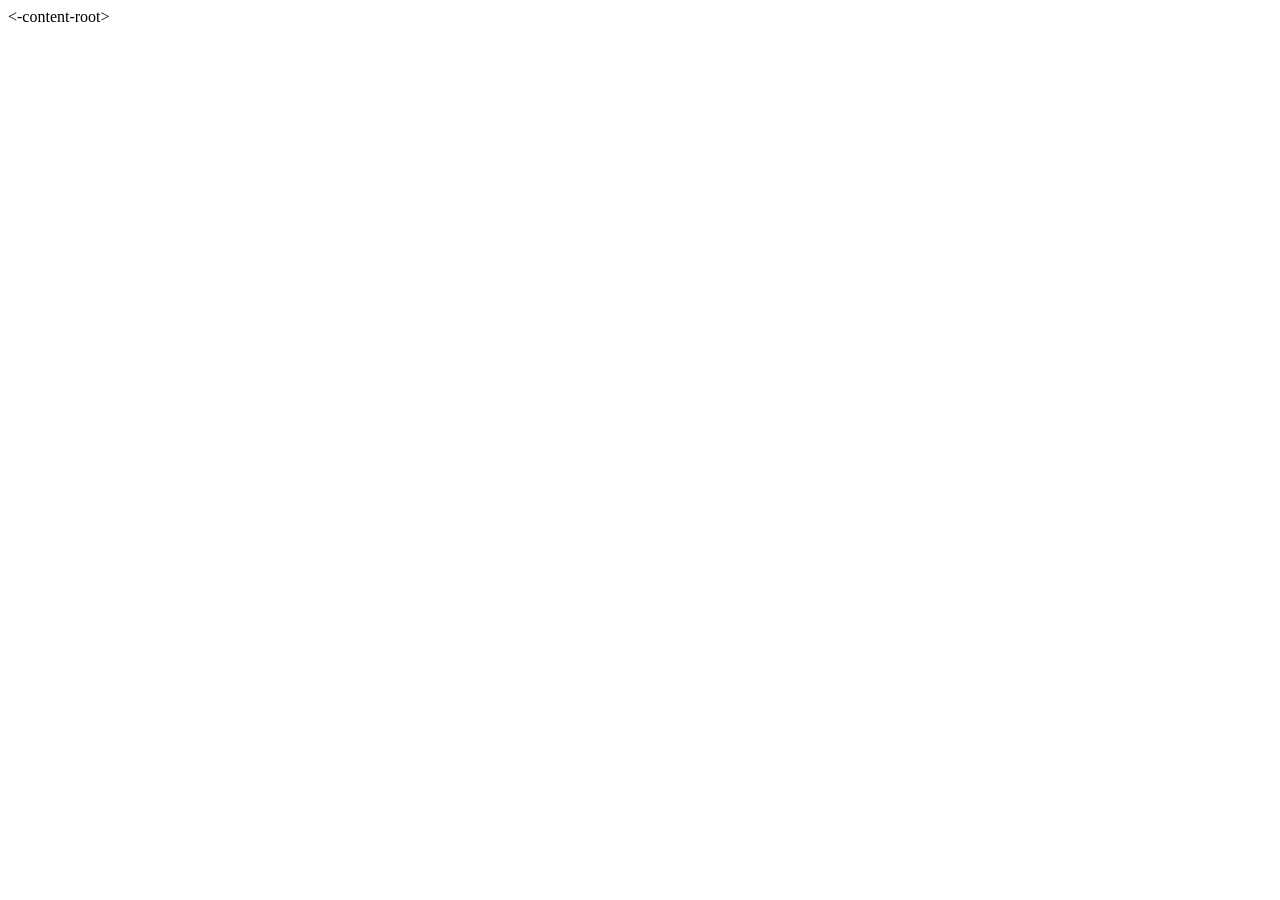
==== commit 53877c1d: "Create index.html" ====
--- a/index.html
+++ b/index.html
@@ -14,8 +14,8 @@
     <link rel="preconnect" href="https://fonts.gstatic.com" crossorigin />
     <link href="https://fonts.googleapis.com/css2?family=Inter:wght@400;500;600;700&display=swap" rel="stylesheet" />
     -->
-    <script type="module" crossorigin src="assets/index-C6HRwXOa.js"></script>
-    <link rel="stylesheet" crossorigin href="assets/index-DLopovsr.css">
+    <script type="module" crossorigin src="script.js"></script>
+    <link rel="stylesheet" crossorigin href="style.css">
   <meta property="og:type" content="website">
 		<meta property="og:url" content="https://idealfitspain-nbuxk6zs./">
 		<meta property="og:title" content="Ideal Fit - Landing Page España">
@@ -2412,4 +2412,4 @@
 			})
 		</script></body>
 
-</html>+</html>
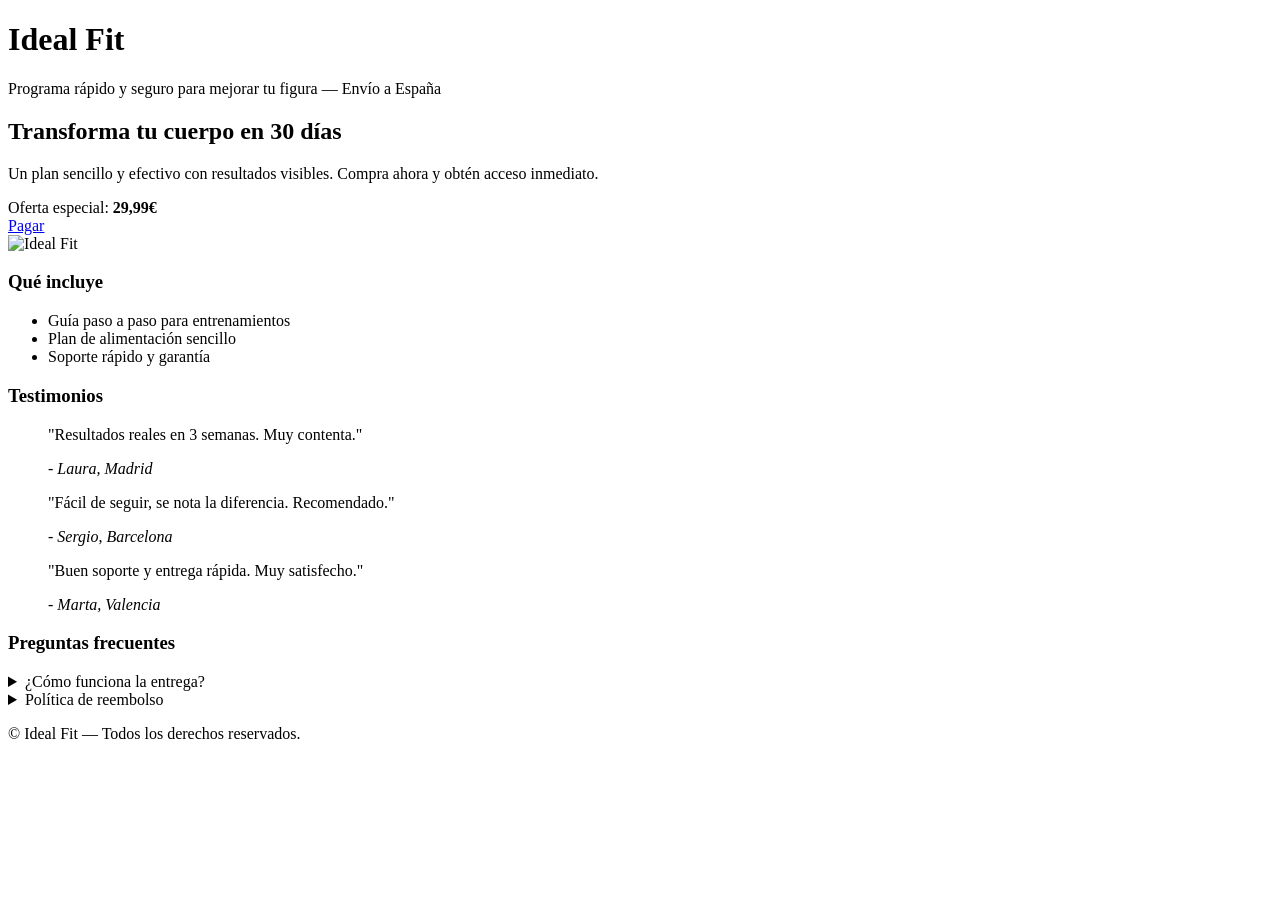
==== commit 3af985f3: "Add files via upload" ====
--- a/index.html
+++ b/index.html
@@ -1,2415 +1,88 @@
 <!doctype html>
-<html lang="en">
+<html lang="es">
+<head>
+  <meta charset="utf-8" />
+  <meta name="viewport" content="width=device-width,initial-scale=1" />
+  <title>Ideal Fit — Mejora tu figura</title>
+  <link rel="stylesheet" href="assets/css/style.css">
+</head>
+<body>
+  <header class="site-header">
+    <div class="container">
+      <h1>Ideal Fit</h1>
+      <p class="tag">Programa rápido y seguro para mejorar tu figura — Envío a España</p>
+    </div>
+  </header>
 
-  <head>
-    <meta charset="UTF-8" />
-    <meta
-      name="viewport"
-      content="width=device-width, initial-scale=1.0, maximum-scale=1" />
-    <link rel="icon" type="image/png" href="https://files.cdn.com/user_upload_by_module/web_dev_logo/310519663146164840/qWIGUKilijXLLHZf.png" />
-    <link rel="apple-touch-icon" href="https://files.cdn.com/user_upload_by_module/web_dev_logo/310519663146164840/qWIGUKilijXLLHZf.png" />
-    <title>Ideal Fit - Landing Page España</title>
-    <!-- Add Google Fonts here, example:
-    <link rel="preconnect" href="https://fonts.googleapis.com" />
-    <link rel="preconnect" href="https://fonts.gstatic.com" crossorigin />
-    <link href="https://fonts.googleapis.com/css2?family=Inter:wght@400;500;600;700&display=swap" rel="stylesheet" />
-    -->
-    <script type="module" crossorigin src="script.js"></script>
-    <link rel="stylesheet" crossorigin href="style.css">
-  <meta property="og:type" content="website">
-		<meta property="og:url" content="https://idealfitspain-nbuxk6zs./">
-		<meta property="og:title" content="Ideal Fit - Landing Page España">
-		<meta property="og:description" content="Spanish landing page for Ideal Fit weight loss supplement with embedded video, popup purchase window, customer reviews, expert opinion, and Google Sheets form integration.">
-		<meta property="og:image" content="https://files.cdn.com/webdev_screenshots/2025/10/28/6n36xucrsa4QTxkMNTiq7P.png?x-oss-process=image/resize,w_1200/crop,h_630,x_0,y_0">
-		<meta property="og:image:width" content="1200">
-		<meta property="og:image:height" content="630">
-		<meta name="twitter:card" content="summary_large_image">
-		<meta name="twitter:title" content="Ideal Fit - Landing Page España">
-		<meta name="twitter:description" content="Spanish landing page for Ideal Fit weight loss supplement with embedded video, popup purchase window, customer reviews, expert opinion, and Google Sheets form integration.">
-		<meta name="twitter:image" content="https://files.cdn.com/webdev_screenshots/2025/10/28/6n36xucrsa4QTxkMNTiq7P.png?x-oss-process=image/resize,w_1200/crop,h_630,x_0,y_0">
-		<meta name="twitter:image:width" content="1200">
-		<meta name="twitter:image:height" content="630"></head>
+  <main>
+    <section class="hero">
+      <div class="container hero-inner">
+        <div class="hero-text">
+          <h2>Transforma tu cuerpo en 30 días</h2>
+          <p>Un plan sencillo y efectivo con resultados visibles. Compra ahora y obtén acceso inmediato.</p>
+          <div class="price-block">
+            <div class="price">Oferta especial: <strong>29,99€</strong></div>
+            <a class="btn btn-primary" id="pay-button" href="https://idealfitspain-nbuxk6zs.manus.space/" target="_blank" rel="noopener">Pagar</a>
+          </div>
+        </div>
+        <div class="hero-image">
+          <img src="assets/img/hero-placeholder.svg" alt="Ideal Fit" />
+        </div>
+      </div>
+    </section>
 
-  <body>
-    <script id="-runtime">window.__MANUS_HOST_DEV__ = false;
-(function(){"use strict";var Dr={exports:{}},Qn={};/**
- * @license React
- * react-jsx-runtime.production.js
- *
- * Copyright (c) Meta Platforms, Inc. and affiliates.
- *
- * This source code is licensed under the MIT license found in the
- * LICENSE file in the root directory of this source tree.
- */var Wc;function cm(){if(Wc)return Qn;Wc=1;var r=Symbol.for("react.transitional.element"),i=Symbol.for("react.fragment");function u(s,f,m){var x=null;if(m!==void 0&&(x=""+m),f.key!==void 0&&(x=""+f.key),"key"in f){m={};for(var N in f)N!=="key"&&(m[N]=f[N])}else m=f;return f=m.ref,{$$typeof:r,type:s,key:x,ref:f!==void 0?f:null,props:m}}return Qn.Fragment=i,Qn.jsx=u,Qn.jsxs=u,Qn}var $c;function um(){return $c||($c=1,Dr.exports=cm()),Dr.exports}var h=um(),Mr={exports:{}},Kn={},Ar={exports:{}},Rr={};/**
- * @license React
- * scheduler.production.js
- *
- * Copyright (c) Meta Platforms, Inc. and affiliates.
- *
- * This source code is licensed under the MIT license found in the
- * LICENSE file in the root directory of this source tree.
- */var Fc;function dm(){return Fc||(Fc=1,function(r){function i(A,G){var B=A.length;A.push(G);t:for(;0<B;){var bt=B-1>>>1,p=A[bt];if(0<f(p,G))A[bt]=G,A[B]=p,B=bt;else break t}}function u(A){return A.length===0?null:A[0]}function s(A){if(A.length===0)return null;var G=A[0],B=A.pop();if(B!==G){A[0]=B;t:for(var bt=0,p=A.length,j=p>>>1;bt<j;){var V=2*(bt+1)-1,q=A[V],Z=V+1,st=A[Z];if(0>f(q,B))Z<p&&0>f(st,q)?(A[bt]=st,A[Z]=B,bt=Z):(A[bt]=q,A[V]=B,bt=V);else if(Z<p&&0>f(st,B))A[bt]=st,A[Z]=B,bt=Z;else break t}}return G}function f(A,G){var B=A.sortIndex-G.sortIndex;return B!==0?B:A.id-G.id}if(r.unstable_now=void 0,typeof performance=="object"&&typeof performance.now=="function"){var m=performance;r.unstable_now=function(){return m.now()}}else{var x=Date,N=x.now();r.unstable_now=function(){return x.now()-N}}var C=[],v=[],D=1,R=null,J=3,$=!1,F=!1,at=!1,ct=!1,ht=typeof setTimeout=="function"?setTimeout:null,St=typeof clearTimeout=="function"?clearTimeout:null,k=typeof setImmediate<"u"?setImmediate:null;function Y(A){for(var G=u(v);G!==null;){if(G.callback===null)s(v);else if(G.startTime<=A)s(v),G.sortIndex=G.expirationTime,i(C,G);else break;G=u(v)}}function H(A){if(at=!1,Y(A),!F)if(u(C)!==null)F=!0,it||(it=!0,Bt());else{var G=u(v);G!==null&&Mt(H,G.startTime-A)}}var it=!1,rt=-1,X=5,xt=-1;function Be(){return ct?!0:!(r.unstable_now()-xt<X)}function It(){if(ct=!1,it){var A=r.unstable_now();xt=A;var G=!0;try{t:{F=!1,at&&(at=!1,St(rt),rt=-1),$=!0;var B=J;try{e:{for(Y(A),R=u(C);R!==null&&!(R.expirationTime>A&&Be());){var bt=R.callback;if(typeof bt=="function"){R.callback=null,J=R.priorityLevel;var p=bt(R.expirationTime<=A);if(A=r.unstable_now(),typeof p=="function"){R.callback=p,Y(A),G=!0;break e}R===u(C)&&s(C),Y(A)}else s(C);R=u(C)}if(R!==null)G=!0;else{var j=u(v);j!==null&&Mt(H,j.startTime-A),G=!1}}break t}finally{R=null,J=B,$=!1}G=void 0}}finally{G?Bt():it=!1}}}var Bt;if(typeof k=="function")Bt=function(){k(It)};else if(typeof MessageChannel<"u"){var me=new MessageChannel,Se=me.port2;me.port1.onmessage=It,Bt=function(){Se.postMessage(null)}}else Bt=function(){ht(It,0)};function Mt(A,G){rt=ht(function(){A(r.unstable_now())},G)}r.unstable_IdlePriority=5,r.unstable_ImmediatePriority=1,r.unstable_LowPriority=4,r.unstable_NormalPriority=3,r.unstable_Profiling=null,r.unstable_UserBlockingPriority=2,r.unstable_cancelCallback=function(A){A.callback=null},r.unstable_forceFrameRate=function(A){0>A||125<A?console.error("forceFrameRate takes a positive int between 0 and 125, forcing frame rates higher than 125 fps is not supported"):X=0<A?Math.floor(1e3/A):5},r.unstable_getCurrentPriorityLevel=function(){return J},r.unstable_next=function(A){switch(J){case 1:case 2:case 3:var G=3;break;default:G=J}var B=J;J=G;try{return A()}finally{J=B}},r.unstable_requestPaint=function(){ct=!0},r.unstable_runWithPriority=function(A,G){switch(A){case 1:case 2:case 3:case 4:case 5:break;default:A=3}var B=J;J=A;try{return G()}finally{J=B}},r.unstable_scheduleCallback=function(A,G,B){var bt=r.unstable_now();switch(typeof B=="object"&&B!==null?(B=B.delay,B=typeof B=="number"&&0<B?bt+B:bt):B=bt,A){case 1:var p=-1;break;case 2:p=250;break;case 5:p=1073741823;break;case 4:p=1e4;break;default:p=5e3}return p=B+p,A={id:D++,callback:G,priorityLevel:A,startTime:B,expirationTime:p,sortIndex:-1},B>bt?(A.sortIndex=B,i(v,A),u(C)===null&&A===u(v)&&(at?(St(rt),rt=-1):at=!0,Mt(H,B-bt))):(A.sortIndex=p,i(C,A),F||$||(F=!0,it||(it=!0,Bt()))),A},r.unstable_shouldYield=Be,r.unstable_wrapCallback=function(A){var G=J;return function(){var B=J;J=G;try{return A.apply(this,arguments)}finally{J=B}}}}(Rr)),Rr}var Ic;function fm(){return Ic||(Ic=1,Ar.exports=dm()),Ar.exports}var zr={exports:{}},ut={};/**
- * @license React
- * react.production.js
- *
- * Copyright (c) Meta Platforms, Inc. and affiliates.
- *
- * This source code is licensed under the MIT license found in the
- * LICENSE file in the root directory of this source tree.
- */var tu;function hm(){if(tu)return ut;tu=1;var r=Symbol.for("react.transitional.element"),i=Symbol.for("react.portal"),u=Symbol.for("react.fragment"),s=Symbol.for("react.strict_mode"),f=Symbol.for("react.profiler"),m=Symbol.for("react.consumer"),x=Symbol.for("react.context"),N=Symbol.for("react.forward_ref"),C=Symbol.for("react.suspense"),v=Symbol.for("react.memo"),D=Symbol.for("react.lazy"),R=Symbol.iterator;function J(p){return p===null||typeof p!="object"?null:(p=R&&p[R]||p["@@iterator"],typeof p=="function"?p:null)}var $={isMounted:function(){return!1},enqueueForceUpdate:function(){},enqueueReplaceState:function(){},enqueueSetState:function(){}},F=Object.assign,at={};function ct(p,j,V){this.props=p,this.context=j,this.refs=at,this.updater=V||$}ct.prototype.isReactComponent={},ct.prototype.setState=function(p,j){if(typeof p!="object"&&typeof p!="function"&&p!=null)throw Error("takes an object of state variables to update or a function which returns an object of state variables.");this.updater.enqueueSetState(this,p,j,"setState")},ct.prototype.forceUpdate=function(p){this.updater.enqueueForceUpdate(this,p,"forceUpdate")};function ht(){}ht.prototype=ct.prototype;function St(p,j,V){this.props=p,this.context=j,this.refs=at,this.updater=V||$}var k=St.prototype=new ht;k.constructor=St,F(k,ct.prototype),k.isPureReactComponent=!0;var Y=Array.isArray,H={H:null,A:null,T:null,S:null,V:null},it=Object.prototype.hasOwnProperty;function rt(p,j,V,q,Z,st){return V=st.ref,{$$typeof:r,type:p,key:j,ref:V!==void 0?V:null,props:st}}function X(p,j){return rt(p.type,j,void 0,void 0,void 0,p.props)}function xt(p){return typeof p=="object"&&p!==null&&p.$$typeof===r}function Be(p){var j={"=":"=0",":":"=2"};return"$"+p.replace(/[=:]/g,function(V){return j[V]})}var It=/\/+/g;function Bt(p,j){return typeof p=="object"&&p!==null&&p.key!=null?Be(""+p.key):j.toString(36)}function me(){}function Se(p){switch(p.status){case"fulfilled":return p.value;case"rejected":throw p.reason;default:switch(typeof p.status=="string"?p.then(me,me):(p.status="pending",p.then(function(j){p.status==="pending"&&(p.status="fulfilled",p.value=j)},function(j){p.status==="pending"&&(p.status="rejected",p.reason=j)})),p.status){case"fulfilled":return p.value;case"rejected":throw p.reason}}throw p}function Mt(p,j,V,q,Z){var st=typeof p;(st==="undefined"||st==="boolean")&&(p=null);var tt=!1;if(p===null)tt=!0;else switch(st){case"bigint":case"string":case"number":tt=!0;break;case"object":switch(p.$$typeof){case r:case i:tt=!0;break;case D:return tt=p._init,Mt(tt(p._payload),j,V,q,Z)}}if(tt)return Z=Z(p),tt=q===""?"."+Bt(p,0):q,Y(Z)?(V="",tt!=null&&(V=tt.replace(It,"$&/")+"/"),Mt(Z,j,V,"",function(Pt){return Pt})):Z!=null&&(xt(Z)&&(Z=X(Z,V+(Z.key==null||p&&p.key===Z.key?"":(""+Z.key).replace(It,"$&/")+"/")+tt)),j.push(Z)),1;tt=0;var gt=q===""?".":q+":";if(Y(p))for(var Tt=0;Tt<p.length;Tt++)q=p[Tt],st=gt+Bt(q,Tt),tt+=Mt(q,j,V,st,Z);else if(Tt=J(p),typeof Tt=="function")for(p=Tt.call(p),Tt=0;!(q=p.next()).done;)q=q.value,st=gt+Bt(q,Tt++),tt+=Mt(q,j,V,st,Z);else if(st==="object"){if(typeof p.then=="function")return Mt(Se(p),j,V,q,Z);throw j=String(p),Error("Objects are not valid as a React child (found: "+(j==="[object Object]"?"object with keys {"+Object.keys(p).join(", ")+"}":j)+"). If you meant to render a collection of children, use an array instead.")}return tt}function A(p,j,V){if(p==null)return p;var q=[],Z=0;return Mt(p,q,"","",function(st){return j.call(V,st,Z++)}),q}function G(p){if(p._status===-1){var j=p._result;j=j(),j.then(function(V){(p._status===0||p._status===-1)&&(p._status=1,p._result=V)},function(V){(p._status===0||p._status===-1)&&(p._status=2,p._result=V)}),p._status===-1&&(p._status=0,p._result=j)}if(p._status===1)return p._result.default;throw p._result}var B=typeof reportError=="function"?reportError:function(p){if(typeof window=="object"&&typeof window.ErrorEvent=="function"){var j=new window.ErrorEvent("error",{bubbles:!0,cancelable:!0,message:typeof p=="object"&&p!==null&&typeof p.message=="string"?String(p.message):String(p),error:p});if(!window.dispatchEvent(j))return}else if(typeof process=="object"&&typeof process.emit=="function"){process.emit("uncaughtException",p);return}console.error(p)};function bt(){}return ut.Children={map:A,forEach:function(p,j,V){A(p,function(){j.apply(this,arguments)},V)},count:function(p){var j=0;return A(p,function(){j++}),j},toArray:function(p){return A(p,function(j){return j})||[]},only:function(p){if(!xt(p))throw Error("React.Children.only expected to receive a single React element child.");return p}},ut.Component=ct,ut.Fragment=u,ut.Profiler=f,ut.PureComponent=St,ut.StrictMode=s,ut.Suspense=C,ut.__CLIENT_INTERNALS_DO_NOT_USE_OR_WARN_USERS_THEY_CANNOT_UPGRADE=H,ut.__COMPILER_RUNTIME={__proto__:null,c:function(p){return H.H.useMemoCache(p)}},ut.cache=function(p){return function(){return p.apply(null,arguments)}},ut.cloneElement=function(p,j,V){if(p==null)throw Error("The argument must be a React element, but you passed "+p+".");var q=F({},p.props),Z=p.key,st=void 0;if(j!=null)for(tt in j.ref!==void 0&&(st=void 0),j.key!==void 0&&(Z=""+j.key),j)!it.call(j,tt)||tt==="key"||tt==="__self"||tt==="__source"||tt==="ref"&&j.ref===void 0||(q[tt]=j[tt]);var tt=arguments.length-2;if(tt===1)q.children=V;else if(1<tt){for(var gt=Array(tt),Tt=0;Tt<tt;Tt++)gt[Tt]=arguments[Tt+2];q.children=gt}return rt(p.type,Z,void 0,void 0,st,q)},ut.createContext=function(p){return p={$$typeof:x,_currentValue:p,_currentValue2:p,_threadCount:0,Provider:null,Consumer:null},p.Provider=p,p.Consumer={$$typeof:m,_context:p},p},ut.createElement=function(p,j,V){var q,Z={},st=null;if(j!=null)for(q in j.key!==void 0&&(st=""+j.key),j)it.call(j,q)&&q!=="key"&&q!=="__self"&&q!=="__source"&&(Z[q]=j[q]);var tt=arguments.length-2;if(tt===1)Z.children=V;else if(1<tt){for(var gt=Array(tt),Tt=0;Tt<tt;Tt++)gt[Tt]=arguments[Tt+2];Z.children=gt}if(p&&p.defaultProps)for(q in tt=p.defaultProps,tt)Z[q]===void 0&&(Z[q]=tt[q]);return rt(p,st,void 0,void 0,null,Z)},ut.createRef=function(){return{current:null}},ut.forwardRef=function(p){return{$$typeof:N,render:p}},ut.isValidElement=xt,ut.lazy=function(p){return{$$typeof:D,_payload:{_status:-1,_result:p},_init:G}},ut.memo=function(p,j){return{$$typeof:v,type:p,compare:j===void 0?null:j}},ut.startTransition=function(p){var j=H.T,V={};H.T=V;try{var q=p(),Z=H.S;Z!==null&&Z(V,q),typeof q=="object"&&q!==null&&typeof q.then=="function"&&q.then(bt,B)}catch(st){B(st)}finally{H.T=j}},ut.unstable_useCacheRefresh=function(){return H.H.useCacheRefresh()},ut.use=function(p){return H.H.use(p)},ut.useActionState=function(p,j,V){return H.H.useActionState(p,j,V)},ut.useCallback=function(p,j){return H.H.useCallback(p,j)},ut.useContext=function(p){return H.H.useContext(p)},ut.useDebugValue=function(){},ut.useDeferredValue=function(p,j){return H.H.useDeferredValue(p,j)},ut.useEffect=function(p,j,V){var q=H.H;if(typeof V=="function")throw Error("useEffect CRUD overload is not enabled in this build of React.");return q.useEffect(p,j)},ut.useId=function(){return H.H.useId()},ut.useImperativeHandle=function(p,j,V){return H.H.useImperativeHandle(p,j,V)},ut.useInsertionEffect=function(p,j){return H.H.useInsertionEffect(p,j)},ut.useLayoutEffect=function(p,j){return H.H.useLayoutEffect(p,j)},ut.useMemo=function(p,j){return H.H.useMemo(p,j)},ut.useOptimistic=function(p,j){return H.H.useOptimistic(p,j)},ut.useReducer=function(p,j,V){return H.H.useReducer(p,j,V)},ut.useRef=function(p){return H.H.useRef(p)},ut.useState=function(p){return H.H.useState(p)},ut.useSyncExternalStore=function(p,j,V){return H.H.useSyncExternalStore(p,j,V)},ut.useTransition=function(){return H.H.useTransition()},ut.version="19.1.1",ut}var eu;function Nr(){return eu||(eu=1,zr.exports=hm()),zr.exports}var _r={exports:{}},he={};/**
- * @license React
- * react-dom.production.js
- *
- * Copyright (c) Meta Platforms, Inc. and affiliates.
- *
- * This source code is licensed under the MIT license found in the
- * LICENSE file in the root directory of this source tree.
- */var lu;function mm(){if(lu)return he;lu=1;var r=Nr();function i(C){var v="https://react.dev/errors/"+C;if(1<arguments.length){v+="?args[]="+encodeURIComponent(arguments[1]);for(var D=2;D<arguments.length;D++)v+="&args[]="+encodeURIComponent(arguments[D])}return"Minified React error #"+C+"; visit "+v+" for the full message or use the non-minified dev environment for full errors and additional helpful warnings."}function u(){}var s={d:{f:u,r:function(){throw Error(i(522))},D:u,C:u,L:u,m:u,X:u,S:u,M:u},p:0,findDOMNode:null},f=Symbol.for("react.portal");function m(C,v,D){var R=3<arguments.length&&arguments[3]!==void 0?arguments[3]:null;return{$$typeof:f,key:R==null?null:""+R,children:C,containerInfo:v,implementation:D}}var x=r.__CLIENT_INTERNALS_DO_NOT_USE_OR_WARN_USERS_THEY_CANNOT_UPGRADE;function N(C,v){if(C==="font")return"";if(typeof v=="string")return v==="use-credentials"?v:""}return he.__DOM_INTERNALS_DO_NOT_USE_OR_WARN_USERS_THEY_CANNOT_UPGRADE=s,he.createPortal=function(C,v){var D=2<arguments.length&&arguments[2]!==void 0?arguments[2]:null;if(!v||v.nodeType!==1&&v.nodeType!==9&&v.nodeType!==11)throw Error(i(299));return m(C,v,null,D)},he.flushSync=function(C){var v=x.T,D=s.p;try{if(x.T=null,s.p=2,C)return C()}finally{x.T=v,s.p=D,s.d.f()}},he.preconnect=function(C,v){typeof C=="string"&&(v?(v=v.crossOrigin,v=typeof v=="string"?v==="use-credentials"?v:"":void 0):v=null,s.d.C(C,v))},he.prefetchDNS=function(C){typeof C=="string"&&s.d.D(C)},he.preinit=function(C,v){if(typeof C=="string"&&v&&typeof v.as=="string"){var D=v.as,R=N(D,v.crossOrigin),J=typeof v.integrity=="string"?v.integrity:void 0,$=typeof v.fetchPriority=="string"?v.fetchPriority:void 0;D==="style"?s.d.S(C,typeof v.precedence=="string"?v.precedence:void 0,{crossOrigin:R,integrity:J,fetchPriority:$}):D==="script"&&s.d.X(C,{crossOrigin:R,integrity:J,fetchPriority:$,nonce:typeof v.nonce=="string"?v.nonce:void 0})}},he.preinitModule=function(C,v){if(typeof C=="string")if(typeof v=="object"&&v!==null){if(v.as==null||v.as==="script"){var D=N(v.as,v.crossOrigin);s.d.M(C,{crossOrigin:D,integrity:typeof v.integrity=="string"?v.integrity:void 0,nonce:typeof v.nonce=="string"?v.nonce:void 0})}}else v==null&&s.d.M(C)},he.preload=function(C,v){if(typeof C=="string"&&typeof v=="object"&&v!==null&&typeof v.as=="string"){var D=v.as,R=N(D,v.crossOrigin);s.d.L(C,D,{crossOrigin:R,integrity:typeof v.integrity=="string"?v.integrity:void 0,nonce:typeof v.nonce=="string"?v.nonce:void 0,type:typeof v.type=="string"?v.type:void 0,fetchPriority:typeof v.fetchPriority=="string"?v.fetchPriority:void 0,referrerPolicy:typeof v.referrerPolicy=="string"?v.referrerPolicy:void 0,imageSrcSet:typeof v.imageSrcSet=="string"?v.imageSrcSet:void 0,imageSizes:typeof v.imageSizes=="string"?v.imageSizes:void 0,media:typeof v.media=="string"?v.media:void 0})}},he.preloadModule=function(C,v){if(typeof C=="string")if(v){var D=N(v.as,v.crossOrigin);s.d.m(C,{as:typeof v.as=="string"&&v.as!=="script"?v.as:void 0,crossOrigin:D,integrity:typeof v.integrity=="string"?v.integrity:void 0})}else s.d.m(C)},he.requestFormReset=function(C){s.d.r(C)},he.unstable_batchedUpdates=function(C,v){return C(v)},he.useFormState=function(C,v,D){return x.H.useFormState(C,v,D)},he.useFormStatus=function(){return x.H.useHostTransitionStatus()},he.version="19.1.1",he}var au;function gm(){if(au)return _r.exports;au=1;function r(){if(!(typeof __REACT_DEVTOOLS_GLOBAL_HOOK__>"u"||typeof __REACT_DEVTOOLS_GLOBAL_HOOK__.checkDCE!="function"))try{__REACT_DEVTOOLS_GLOBAL_HOOK__.checkDCE(r)}catch(i){console.error(i)}}return r(),_r.exports=mm(),_r.exports}/**
- * @license React
- * react-dom-client.production.js
- *
- * Copyright (c) Meta Platforms, Inc. and affiliates.
- *
- * This source code is licensed under the MIT license found in the
- * LICENSE file in the root directory of this source tree.
- */var nu;function pm(){if(nu)return Kn;nu=1;var r=fm(),i=Nr(),u=gm();function s(t){var e="https://react.dev/errors/"+t;if(1<arguments.length){e+="?args[]="+encodeURIComponent(arguments[1]);for(var l=2;l<arguments.length;l++)e+="&args[]="+encodeURIComponent(arguments[l])}return"Minified React error #"+t+"; visit "+e+" for the full message or use the non-minified dev environment for full errors and additional helpful warnings."}function f(t){return!(!t||t.nodeType!==1&&t.nodeType!==9&&t.nodeType!==11)}function m(t){var e=t,l=t;if(t.alternate)for(;e.return;)e=e.return;else{t=e;do e=t,(e.flags&4098)!==0&&(l=e.return),t=e.return;while(t)}return e.tag===3?l:null}function x(t){if(t.tag===13){var e=t.memoizedState;if(e===null&&(t=t.alternate,t!==null&&(e=t.memoizedState)),e!==null)return e.dehydrated}return null}function N(t){if(m(t)!==t)throw Error(s(188))}function C(t){var e=t.alternate;if(!e){if(e=m(t),e===null)throw Error(s(188));return e!==t?null:t}for(var l=t,a=e;;){var n=l.return;if(n===null)break;var o=n.alternate;if(o===null){if(a=n.return,a!==null){l=a;continue}break}if(n.child===o.child){for(o=n.child;o;){if(o===l)return N(n),t;if(o===a)return N(n),e;o=o.sibling}throw Error(s(188))}if(l.return!==a.return)l=n,a=o;else{for(var c=!1,d=n.child;d;){if(d===l){c=!0,l=n,a=o;break}if(d===a){c=!0,a=n,l=o;break}d=d.sibling}if(!c){for(d=o.child;d;){if(d===l){c=!0,l=o,a=n;break}if(d===a){c=!0,a=o,l=n;break}d=d.sibling}if(!c)throw Error(s(189))}}if(l.alternate!==a)throw Error(s(190))}if(l.tag!==3)throw Error(s(188));return l.stateNode.current===l?t:e}function v(t){var e=t.tag;if(e===5||e===26||e===27||e===6)return t;for(t=t.child;t!==null;){if(e=v(t),e!==null)return e;t=t.sibling}return null}var D=Object.assign,R=Symbol.for("react.element"),J=Symbol.for("react.transitional.element"),$=Symbol.for("react.portal"),F=Symbol.for("react.fragment"),at=Symbol.for("react.strict_mode"),ct=Symbol.for("react.profiler"),ht=Symbol.for("react.provider"),St=Symbol.for("react.consumer"),k=Symbol.for("react.context"),Y=Symbol.for("react.forward_ref"),H=Symbol.for("react.suspense"),it=Symbol.for("react.suspense_list"),rt=Symbol.for("react.memo"),X=Symbol.for("react.lazy"),xt=Symbol.for("react.activity"),Be=Symbol.for("react.memo_cache_sentinel"),It=Symbol.iterator;function Bt(t){return t===null||typeof t!="object"?null:(t=It&&t[It]||t["@@iterator"],typeof t=="function"?t:null)}var me=Symbol.for("react.client.reference");function Se(t){if(t==null)return null;if(typeof t=="function")return t.$$typeof===me?null:t.displayName||t.name||null;if(typeof t=="string")return t;switch(t){case F:return"Fragment";case ct:return"Profiler";case at:return"StrictMode";case H:return"Suspense";case it:return"SuspenseList";case xt:return"Activity"}if(typeof t=="object")switch(t.$$typeof){case $:return"Portal";case k:return(t.displayName||"Context")+".Provider";case St:return(t._context.displayName||"Context")+".Consumer";case Y:var e=t.render;return t=t.displayName,t||(t=e.displayName||e.name||"",t=t!==""?"ForwardRef("+t+")":"ForwardRef"),t;case rt:return e=t.displayName||null,e!==null?e:Se(t.type)||"Memo";case X:e=t._payload,t=t._init;try{return Se(t(e))}catch{}}return null}var Mt=Array.isArray,A=i.__CLIENT_INTERNALS_DO_NOT_USE_OR_WARN_USERS_THEY_CANNOT_UPGRADE,G=u.__DOM_INTERNALS_DO_NOT_USE_OR_WARN_USERS_THEY_CANNOT_UPGRADE,B={pending:!1,data:null,method:null,action:null},bt=[],p=-1;function j(t){return{current:t}}function V(t){0>p||(t.current=bt[p],bt[p]=null,p--)}function q(t,e){p++,bt[p]=t.current,t.current=e}var Z=j(null),st=j(null),tt=j(null),gt=j(null);function Tt(t,e){switch(q(tt,e),q(st,t),q(Z,null),e.nodeType){case 9:case 11:t=(t=e.documentElement)&&(t=t.namespaceURI)?Lh(t):0;break;default:if(t=e.tagName,e=e.namespaceURI)e=Lh(e),t=Hh(e,t);else switch(t){case"svg":t=1;break;case"math":t=2;break;default:t=0}}V(Z),q(Z,t)}function Pt(){V(Z),V(st),V(tt)}function Ke(t){t.memoizedState!==null&&q(gt,t);var e=Z.current,l=Hh(e,t.type);e!==l&&(q(st,t),q(Z,l))}function Ce(t){st.current===t&&(V(Z),V(st)),gt.current===t&&(V(gt),Jo._currentValue=B)}var Pe=Object.prototype.hasOwnProperty,pl=r.unstable_scheduleCallback,rn=r.unstable_cancelCallback,Sa=r.unstable_shouldYield,ii=r.unstable_requestPaint,ge=r.unstable_now,ri=r.unstable_getCurrentPriorityLevel,Hl=r.unstable_ImmediatePriority,$n=r.unstable_UserBlockingPriority,nl=r.unstable_NormalPriority,si=r.unstable_LowPriority,Ul=r.unstable_IdlePriority,ci=r.log,Ca=r.unstable_setDisableYieldValue,ql=null,Jt=null;function Je(t){if(typeof ci=="function"&&Ca(t),Jt&&typeof Jt.setStrictMode=="function")try{Jt.setStrictMode(ql,t)}catch{}}var Wt=Math.clz32?Math.clz32:di,ui=Math.log,Ea=Math.LN2;function di(t){return t>>>=0,t===0?32:31-(ui(t)/Ea|0)|0}var L=256,sn=4194304;function yl(t){var e=t&42;if(e!==0)return e;switch(t&-t){case 1:return 1;case 2:return 2;case 4:return 4;case 8:return 8;case 16:return 16;case 32:return 32;case 64:return 64;case 128:return 128;case 256:case 512:case 1024:case 2048:case 4096:case 8192:case 16384:case 32768:case 65536:case 131072:case 262144:case 524288:case 1048576:case 2097152:return t&4194048;case 4194304:case 8388608:case 16777216:case 33554432:return t&62914560;case 67108864:return 67108864;case 134217728:return 134217728;case 268435456:return 268435456;case 536870912:return 536870912;case 1073741824:return 0;default:return t}}function cn(t,e,l){var a=t.pendingLanes;if(a===0)return 0;var n=0,o=t.suspendedLanes,c=t.pingedLanes;t=t.warmLanes;var d=a&134217727;return d!==0?(a=d&~o,a!==0?n=yl(a):(c&=d,c!==0?n=yl(c):l||(l=d&~t,l!==0&&(n=yl(l))))):(d=a&~o,d!==0?n=yl(d):c!==0?n=yl(c):l||(l=a&~t,l!==0&&(n=yl(l)))),n===0?0:e!==0&&e!==n&&(e&o)===0&&(o=n&-n,l=e&-e,o>=l||o===32&&(l&4194048)!==0)?e:n}function Dt(t,e){return(t.pendingLanes&~(t.suspendedLanes&~t.pingedLanes)&e)===0}function Fn(t,e){switch(t){case 1:case 2:case 4:case 8:case 64:return e+250;case 16:case 32:case 128:case 256:case 512:case 1024:case 2048:case 4096:case 8192:case 16384:case 32768:case 65536:case 131072:case 262144:case 524288:case 1048576:case 2097152:return e+5e3;case 4194304:case 8388608:case 16777216:case 33554432:return-1;case 67108864:case 134217728:case 268435456:case 536870912:case 1073741824:return-1;default:return-1}}function In(){var t=L;return L<<=1,(L&4194048)===0&&(L=256),t}function fi(){var t=sn;return sn<<=1,(sn&62914560)===0&&(sn=4194304),t}function to(t){for(var e=[],l=0;31>l;l++)e.push(t);return e}function Ta(t,e){t.pendingLanes|=e,e!==268435456&&(t.suspendedLanes=0,t.pingedLanes=0,t.warmLanes=0)}function Fr(t,e,l,a,n,o){var c=t.pendingLanes;t.pendingLanes=l,t.suspendedLanes=0,t.pingedLanes=0,t.warmLanes=0,t.expiredLanes&=l,t.entangledLanes&=l,t.errorRecoveryDisabledLanes&=l,t.shellSuspendCounter=0;var d=t.entanglements,g=t.expirationTimes,S=t.hiddenUpdates;for(l=c&~l;0<l;){var z=31-Wt(l),O=1<<z;d[z]=0,g[z]=-1;var E=S[z];if(E!==null)for(S[z]=null,z=0;z<E.length;z++){var T=E[z];T!==null&&(T.lane&=-536870913)}l&=~O}a!==0&&hi(t,a,0),o!==0&&n===0&&t.tag!==0&&(t.suspendedLanes|=o&~(c&~e))}function hi(t,e,l){t.pendingLanes|=e,t.suspendedLanes&=~e;var a=31-Wt(e);t.entangledLanes|=e,t.entanglements[a]=t.entanglements[a]|1073741824|l&4194090}function mi(t,e){var l=t.entangledLanes|=e;for(t=t.entanglements;l;){var a=31-Wt(l),n=1<<a;n&e|t[a]&e&&(t[a]|=e),l&=~n}}function eo(t){switch(t){case 2:t=1;break;case 8:t=4;break;case 32:t=16;break;case 256:case 512:case 1024:case 2048:case 4096:case 8192:case 16384:case 32768:case 65536:case 131072:case 262144:case 524288:case 1048576:case 2097152:case 4194304:case 8388608:case 16777216:case 33554432:t=128;break;case 268435456:t=134217728;break;default:t=0}return t}function lo(t){return t&=-t,2<t?8<t?(t&134217727)!==0?32:268435456:8:2}function gi(){var t=G.p;return t!==0?t:(t=window.event,t===void 0?32:am(t.type))}function Ir(t,e){var l=G.p;try{return G.p=t,e()}finally{G.p=l}}var ol=Math.random().toString(36).slice(2),te="__reactFiber$"+ol,pe="__reactProps$"+ol,Gl="__reactContainer$"+ol,ao="__reactEvents$"+ol,ts="__reactListeners$"+ol,es="__reactHandles$"+ol,pi="__reactResources$"+ol,Da="__reactMarker$"+ol;function no(t){delete t[te],delete t[pe],delete t[ao],delete t[ts],delete t[es]}function Yl(t){var e=t[te];if(e)return e;for(var l=t.parentNode;l;){if(e=l[Gl]||l[te]){if(l=e.alternate,e.child!==null||l!==null&&l.child!==null)for(t=Yh(t);t!==null;){if(l=t[te])return l;t=Yh(t)}return e}t=l,l=t.parentNode}return null}function Xl(t){if(t=t[te]||t[Gl]){var e=t.tag;if(e===5||e===6||e===13||e===26||e===27||e===3)return t}return null}function Ma(t){var e=t.tag;if(e===5||e===26||e===27||e===6)return t.stateNode;throw Error(s(33))}function Vl(t){var e=t[pi];return e||(e=t[pi]={hoistableStyles:new Map,hoistableScripts:new Map}),e}function Xt(t){t[Da]=!0}var yi=new Set,vi={};function vl(t,e){We(t,e),We(t+"Capture",e)}function We(t,e){for(vi[t]=e,t=0;t<e.length;t++)yi.add(e[t])}var ls=RegExp("^[:A-Z_a-z\\u00C0-\\u00D6\\u00D8-\\u00F6\\u00F8-\\u02FF\\u0370-\\u037D\\u037F-\\u1FFF\\u200C-\\u200D\\u2070-\\u218F\\u2C00-\\u2FEF\\u3001-\\uD7FF\\uF900-\\uFDCF\\uFDF0-\\uFFFD][:A-Z_a-z\\u00C0-\\u00D6\\u00D8-\\u00F6\\u00F8-\\u02FF\\u0370-\\u037D\\u037F-\\u1FFF\\u200C-\\u200D\\u2070-\\u218F\\u2C00-\\u2FEF\\u3001-\\uD7FF\\uF900-\\uFDCF\\uFDF0-\\uFFFD\\-.0-9\\u00B7\\u0300-\\u036F\\u203F-\\u2040]*$"),bi={},xi={};function Aa(t){return Pe.call(xi,t)?!0:Pe.call(bi,t)?!1:ls.test(t)?xi[t]=!0:(bi[t]=!0,!1)}function M(t,e,l){if(Aa(e))if(l===null)t.removeAttribute(e);else{switch(typeof l){case"undefined":case"function":case"symbol":t.removeAttribute(e);return;case"boolean":var a=e.toLowerCase().slice(0,5);if(a!=="data-"&&a!=="aria-"){t.removeAttribute(e);return}}t.setAttribute(e,""+l)}}function nt(t,e,l){if(l===null)t.removeAttribute(e);else{switch(typeof l){case"undefined":case"function":case"symbol":case"boolean":t.removeAttribute(e);return}t.setAttribute(e,""+l)}}function Ot(t,e,l,a){if(a===null)t.removeAttribute(l);else{switch(typeof a){case"undefined":case"function":case"symbol":case"boolean":t.removeAttribute(l);return}t.setAttributeNS(e,l,""+a)}}var ee,Ee;function le(t){if(ee===void 0)try{throw Error()}catch(l){var e=l.stack.trim().match(/\n( *(at )?)/);ee=e&&e[1]||"",Ee=-1<l.stack.indexOf(`
-    at`)?" (<anonymous>)":-1<l.stack.indexOf("@")?"@unknown:0:0":""}return`
-`+ee+t+Ee}var Le=!1;function He(t,e){if(!t||Le)return"";Le=!0;var l=Error.prepareStackTrace;Error.prepareStackTrace=void 0;try{var a={DetermineComponentFrameRoot:function(){try{if(e){var O=function(){throw Error()};if(Object.defineProperty(O.prototype,"props",{set:function(){throw Error()}}),typeof Reflect=="object"&&Reflect.construct){try{Reflect.construct(O,[])}catch(T){var E=T}Reflect.construct(t,[],O)}else{try{O.call()}catch(T){E=T}t.call(O.prototype)}}else{try{throw Error()}catch(T){E=T}(O=t())&&typeof O.catch=="function"&&O.catch(function(){})}}catch(T){if(T&&E&&typeof T.stack=="string")return[T.stack,E.stack]}return[null,null]}};a.DetermineComponentFrameRoot.displayName="DetermineComponentFrameRoot";var n=Object.getOwnPropertyDescriptor(a.DetermineComponentFrameRoot,"name");n&&n.configurable&&Object.defineProperty(a.DetermineComponentFrameRoot,"name",{value:"DetermineComponentFrameRoot"});var o=a.DetermineComponentFrameRoot(),c=o[0],d=o[1];if(c&&d){var g=c.split(`
-`),S=d.split(`
-`);for(n=a=0;a<g.length&&!g[a].includes("DetermineComponentFrameRoot");)a++;for(;n<S.length&&!S[n].includes("DetermineComponentFrameRoot");)n++;if(a===g.length||n===S.length)for(a=g.length-1,n=S.length-1;1<=a&&0<=n&&g[a]!==S[n];)n--;for(;1<=a&&0<=n;a--,n--)if(g[a]!==S[n]){if(a!==1||n!==1)do if(a--,n--,0>n||g[a]!==S[n]){var z=`
-`+g[a].replace(" at new "," at ");return t.displayName&&z.includes("<anonymous>")&&(z=z.replace("<anonymous>",t.displayName)),z}while(1<=a&&0<=n);break}}}finally{Le=!1,Error.prepareStackTrace=l}return(l=t?t.displayName||t.name:"")?le(l):""}function Zl(t){switch(t.tag){case 26:case 27:case 5:return le(t.type);case 16:return le("Lazy");case 13:return le("Suspense");case 19:return le("SuspenseList");case 0:case 15:return He(t.type,!1);case 11:return He(t.type.render,!1);case 1:return He(t.type,!0);case 31:return le("Activity");default:return""}}function bl(t){try{var e="";do e+=Zl(t),t=t.return;while(t);return e}catch(l){return`
-Error generating stack: `+l.message+`
-`+l.stack}}function Vt(t){switch(typeof t){case"bigint":case"boolean":case"number":case"string":case"undefined":return t;case"object":return t;default:return""}}function il(t){var e=t.type;return(t=t.nodeName)&&t.toLowerCase()==="input"&&(e==="checkbox"||e==="radio")}function ve(t){var e=il(t)?"checked":"value",l=Object.getOwnPropertyDescriptor(t.constructor.prototype,e),a=""+t[e];if(!t.hasOwnProperty(e)&&typeof l<"u"&&typeof l.get=="function"&&typeof l.set=="function"){var n=l.get,o=l.set;return Object.defineProperty(t,e,{configurable:!0,get:function(){return n.call(this)},set:function(c){a=""+c,o.call(this,c)}}),Object.defineProperty(t,e,{enumerable:l.enumerable}),{getValue:function(){return a},setValue:function(c){a=""+c},stopTracking:function(){t._valueTracker=null,delete t[e]}}}}function re(t){t._valueTracker||(t._valueTracker=ve(t))}function rl(t){if(!t)return!1;var e=t._valueTracker;if(!e)return!0;var l=e.getValue(),a="";return t&&(a=il(t)?t.checked?"true":"false":t.value),t=a,t!==l?(e.setValue(t),!0):!1}function xl(t){if(t=t||(typeof document<"u"?document:void 0),typeof t>"u")return null;try{return t.activeElement||t.body}catch{return t.body}}var un=/[\n"\\]/g;function se(t){return t.replace(un,function(e){return"\\"+e.charCodeAt(0).toString(16)+" "})}function Ql(t,e,l,a,n,o,c,d){t.name="",c!=null&&typeof c!="function"&&typeof c!="symbol"&&typeof c!="boolean"?t.type=c:t.removeAttribute("type"),e!=null?c==="number"?(e===0&&t.value===""||t.value!=e)&&(t.value=""+Vt(e)):t.value!==""+Vt(e)&&(t.value=""+Vt(e)):c!=="submit"&&c!=="reset"||t.removeAttribute("value"),e!=null?Kl(t,c,Vt(e)):l!=null?Kl(t,c,Vt(l)):a!=null&&t.removeAttribute("value"),n==null&&o!=null&&(t.defaultChecked=!!o),n!=null&&(t.checked=n&&typeof n!="function"&&typeof n!="symbol"),d!=null&&typeof d!="function"&&typeof d!="symbol"&&typeof d!="boolean"?t.name=""+Vt(d):t.removeAttribute("name")}function Ra(t,e,l,a,n,o,c,d){if(o!=null&&typeof o!="function"&&typeof o!="symbol"&&typeof o!="boolean"&&(t.type=o),e!=null||l!=null){if(!(o!=="submit"&&o!=="reset"||e!=null))return;l=l!=null?""+Vt(l):"",e=e!=null?""+Vt(e):l,d||e===t.value||(t.value=e),t.defaultValue=e}a=a??n,a=typeof a!="function"&&typeof a!="symbol"&&!!a,t.checked=d?t.checked:!!a,t.defaultChecked=!!a,c!=null&&typeof c!="function"&&typeof c!="symbol"&&typeof c!="boolean"&&(t.name=c)}function Kl(t,e,l){e==="number"&&xl(t.ownerDocument)===t||t.defaultValue===""+l||(t.defaultValue=""+l)}function $e(t,e,l,a){if(t=t.options,e){e={};for(var n=0;n<l.length;n++)e["$"+l[n]]=!0;for(l=0;l<t.length;l++)n=e.hasOwnProperty("$"+t[l].value),t[l].selected!==n&&(t[l].selected=n),n&&a&&(t[l].defaultSelected=!0)}else{for(l=""+Vt(l),e=null,n=0;n<t.length;n++){if(t[n].value===l){t[n].selected=!0,a&&(t[n].defaultSelected=!0);return}e!==null||t[n].disabled||(e=t[n])}e!==null&&(e.selected=!0)}}function za(t,e,l){if(e!=null&&(e=""+Vt(e),e!==t.value&&(t.value=e),l==null)){t.defaultValue!==e&&(t.defaultValue=e);return}t.defaultValue=l!=null?""+Vt(l):""}function Na(t,e,l,a){if(e==null){if(a!=null){if(l!=null)throw Error(s(92));if(Mt(a)){if(1<a.length)throw Error(s(93));a=a[0]}l=a}l==null&&(l=""),e=l}l=Vt(e),t.defaultValue=l,a=t.textContent,a===l&&a!==""&&a!==null&&(t.value=a)}function Fe(t,e){if(e){var l=t.firstChild;if(l&&l===t.lastChild&&l.nodeType===3){l.nodeValue=e;return}}t.textContent=e}var dn=new Set("animationIterationCount aspectRatio borderImageOutset borderImageSlice borderImageWidth boxFlex boxFlexGroup boxOrdinalGroup columnCount columns flex flexGrow flexPositive flexShrink flexNegative flexOrder gridArea gridRow gridRowEnd gridRowSpan gridRowStart gridColumn gridColumnEnd gridColumnSpan gridColumnStart fontWeight lineClamp lineHeight opacity order orphans scale tabSize widows zIndex zoom fillOpacity floodOpacity stopOpacity strokeDasharray strokeDashoffset strokeMiterlimit strokeOpacity strokeWidth MozAnimationIterationCount MozBoxFlex MozBoxFlexGroup MozLineClamp msAnimationIterationCount msFlex msZoom msFlexGrow msFlexNegative msFlexOrder msFlexPositive msFlexShrink msGridColumn msGridColumnSpan msGridRow msGridRowSpan WebkitAnimationIterationCount WebkitBoxFlex WebKitBoxFlexGroup WebkitBoxOrdinalGroup WebkitColumnCount WebkitColumns WebkitFlex WebkitFlexGrow WebkitFlexPositive WebkitFlexShrink WebkitLineClamp".split(" "));function _a(t,e,l){var a=e.indexOf("--")===0;l==null||typeof l=="boolean"||l===""?a?t.setProperty(e,""):e==="float"?t.cssFloat="":t[e]="":a?t.setProperty(e,l):typeof l!="number"||l===0||dn.has(e)?e==="float"?t.cssFloat=l:t[e]=(""+l).trim():t[e]=l+"px"}function ka(t,e,l){if(e!=null&&typeof e!="object")throw Error(s(62));if(t=t.style,l!=null){for(var a in l)!l.hasOwnProperty(a)||e!=null&&e.hasOwnProperty(a)||(a.indexOf("--")===0?t.setProperty(a,""):a==="float"?t.cssFloat="":t[a]="");for(var n in e)a=e[n],e.hasOwnProperty(n)&&l[n]!==a&&_a(t,n,a)}else for(var o in e)e.hasOwnProperty(o)&&_a(t,o,e[o])}function Oa(t){if(t.indexOf("-")===-1)return!1;switch(t){case"annotation-xml":case"color-profile":case"font-face":case"font-face-src":case"font-face-uri":case"font-face-format":case"font-face-name":case"missing-glyph":return!1;default:return!0}}var wi=new Map([["acceptCharset","accept-charset"],["htmlFor","for"],["httpEquiv","http-equiv"],["crossOrigin","crossorigin"],["accentHeight","accent-height"],["alignmentBaseline","alignment-baseline"],["arabicForm","arabic-form"],["baselineShift","baseline-shift"],["capHeight","cap-height"],["clipPath","clip-path"],["clipRule","clip-rule"],["colorInterpolation","color-interpolation"],["colorInterpolationFilters","color-interpolation-filters"],["colorProfile","color-profile"],["colorRendering","color-rendering"],["dominantBaseline","dominant-baseline"],["enableBackground","enable-background"],["fillOpacity","fill-opacity"],["fillRule","fill-rule"],["floodColor","flood-color"],["floodOpacity","flood-opacity"],["fontFamily","font-family"],["fontSize","font-size"],["fontSizeAdjust","font-size-adjust"],["fontStretch","font-stretch"],["fontStyle","font-style"],["fontVariant","font-variant"],["fontWeight","font-weight"],["glyphName","glyph-name"],["glyphOrientationHorizontal","glyph-orientation-horizontal"],["glyphOrientationVertical","glyph-orientation-vertical"],["horizAdvX","horiz-adv-x"],["horizOriginX","horiz-origin-x"],["imageRendering","image-rendering"],["letterSpacing","letter-spacing"],["lightingColor","lighting-color"],["markerEnd","marker-end"],["markerMid","marker-mid"],["markerStart","marker-start"],["overlinePosition","overline-position"],["overlineThickness","overline-thickness"],["paintOrder","paint-order"],["panose-1","panose-1"],["pointerEvents","pointer-events"],["renderingIntent","rendering-intent"],["shapeRendering","shape-rendering"],["stopColor","stop-color"],["stopOpacity","stop-opacity"],["strikethroughPosition","strikethrough-position"],["strikethroughThickness","strikethrough-thickness"],["strokeDasharray","stroke-dasharray"],["strokeDashoffset","stroke-dashoffset"],["strokeLinecap","stroke-linecap"],["strokeLinejoin","stroke-linejoin"],["strokeMiterlimit","stroke-miterlimit"],["strokeOpacity","stroke-opacity"],["strokeWidth","stroke-width"],["textAnchor","text-anchor"],["textDecoration","text-decoration"],["textRendering","text-rendering"],["transformOrigin","transform-origin"],["underlinePosition","underline-position"],["underlineThickness","underline-thickness"],["unicodeBidi","unicode-bidi"],["unicodeRange","unicode-range"],["unitsPerEm","units-per-em"],["vAlphabetic","v-alphabetic"],["vHanging","v-hanging"],["vIdeographic","v-ideographic"],["vMathematical","v-mathematical"],["vectorEffect","vector-effect"],["vertAdvY","vert-adv-y"],["vertOriginX","vert-origin-x"],["vertOriginY","vert-origin-y"],["wordSpacing","word-spacing"],["writingMode","writing-mode"],["xmlnsXlink","xmlns:xlink"],["xHeight","x-height"]]),Si=/^[\u0000-\u001F ]*j[\r\n\t]*a[\r\n\t]*v[\r\n\t]*a[\r\n\t]*s[\r\n\t]*c[\r\n\t]*r[\r\n\t]*i[\r\n\t]*p[\r\n\t]*t[\r\n\t]*:/i;function ja(t){return Si.test(""+t)?"javascript:throw new Error('React has blocked a javascript: URL as a security precaution.')":t}var fn=null;function hn(t){return t=t.target||t.srcElement||window,t.correspondingUseElement&&(t=t.correspondingUseElement),t.nodeType===3?t.parentNode:t}var wl=null,Sl=null;function oo(t){var e=Xl(t);if(e&&(t=e.stateNode)){var l=t[pe]||null;t:switch(t=e.stateNode,e.type){case"input":if(Ql(t,l.value,l.defaultValue,l.defaultValue,l.checked,l.defaultChecked,l.type,l.name),e=l.name,l.type==="radio"&&e!=null){for(l=t;l.parentNode;)l=l.parentNode;for(l=l.querySelectorAll('input[name="'+se(""+e)+'"][type="radio"]'),e=0;e<l.length;e++){var a=l[e];if(a!==t&&a.form===t.form){var n=a[pe]||null;if(!n)throw Error(s(90));Ql(a,n.value,n.defaultValue,n.defaultValue,n.checked,n.defaultChecked,n.type,n.name)}}for(e=0;e<l.length;e++)a=l[e],a.form===t.form&&rl(a)}break t;case"textarea":za(t,l.value,l.defaultValue);break t;case"select":e=l.value,e!=null&&$e(t,!!l.multiple,e,!1)}}}var mn=!1;function io(t,e,l){if(mn)return t(e,l);mn=!0;try{var a=t(e);return a}finally{if(mn=!1,(wl!==null||Sl!==null)&&(or(),wl&&(e=wl,t=Sl,Sl=wl=null,oo(e),t)))for(e=0;e<t.length;e++)oo(t[e])}}function Pl(t,e){var l=t.stateNode;if(l===null)return null;var a=l[pe]||null;if(a===null)return null;l=a[e];t:switch(e){case"onClick":case"onClickCapture":case"onDoubleClick":case"onDoubleClickCapture":case"onMouseDown":case"onMouseDownCapture":case"onMouseMove":case"onMouseMoveCapture":case"onMouseUp":case"onMouseUpCapture":case"onMouseEnter":(a=!a.disabled)||(t=t.type,a=!(t==="button"||t==="input"||t==="select"||t==="textarea")),t=!a;break t;default:t=!1}if(t)return null;if(l&&typeof l!="function")throw Error(s(231,e,typeof l));return l}var Ue=!(typeof window>"u"||typeof window.document>"u"||typeof window.document.createElement>"u"),gn=!1;if(Ue)try{var Jl={};Object.defineProperty(Jl,"passive",{get:function(){gn=!0}}),window.addEventListener("test",Jl,Jl),window.removeEventListener("test",Jl,Jl)}catch{gn=!1}var Ie=null,pn=null,Ba=null;function ro(){if(Ba)return Ba;var t,e=pn,l=e.length,a,n="value"in Ie?Ie.value:Ie.textContent,o=n.length;for(t=0;t<l&&e[t]===n[t];t++);var c=l-t;for(a=1;a<=c&&e[l-a]===n[o-a];a++);return Ba=n.slice(t,1<a?1-a:void 0)}function La(t){var e=t.keyCode;return"charCode"in t?(t=t.charCode,t===0&&e===13&&(t=13)):t=e,t===10&&(t=13),32<=t||t===13?t:0}function Ha(){return!0}function so(){return!1}function ce(t){function e(l,a,n,o,c){this._reactName=l,this._targetInst=n,this.type=a,this.nativeEvent=o,this.target=c,this.currentTarget=null;for(var d in t)t.hasOwnProperty(d)&&(l=t[d],this[d]=l?l(o):o[d]);return this.isDefaultPrevented=(o.defaultPrevented!=null?o.defaultPrevented:o.returnValue===!1)?Ha:so,this.isPropagationStopped=so,this}return D(e.prototype,{preventDefault:function(){this.defaultPrevented=!0;var l=this.nativeEvent;l&&(l.preventDefault?l.preventDefault():typeof l.returnValue!="unknown"&&(l.returnValue=!1),this.isDefaultPrevented=Ha)},stopPropagation:function(){var l=this.nativeEvent;l&&(l.stopPropagation?l.stopPropagation():typeof l.cancelBubble!="unknown"&&(l.cancelBubble=!0),this.isPropagationStopped=Ha)},persist:function(){},isPersistent:Ha}),e}var sl={eventPhase:0,bubbles:0,cancelable:0,timeStamp:function(t){return t.timeStamp||Date.now()},defaultPrevented:0,isTrusted:0},Ua=ce(sl),Wl=D({},sl,{view:0,detail:0}),Ci=ce(Wl),Ei,co,uo,Ti=D({},Wl,{screenX:0,screenY:0,clientX:0,clientY:0,pageX:0,pageY:0,ctrlKey:0,shiftKey:0,altKey:0,metaKey:0,getModifierState:ns,button:0,buttons:0,relatedTarget:function(t){return t.relatedTarget===void 0?t.fromElement===t.srcElement?t.toElement:t.fromElement:t.relatedTarget},movementX:function(t){return"movementX"in t?t.movementX:(t!==uo&&(uo&&t.type==="mousemove"?(Ei=t.screenX-uo.screenX,co=t.screenY-uo.screenY):co=Ei=0,uo=t),Ei)},movementY:function(t){return"movementY"in t?t.movementY:co}}),Yu=ce(Ti),C0=D({},Ti,{dataTransfer:0}),E0=ce(C0),T0=D({},Wl,{relatedTarget:0}),as=ce(T0),D0=D({},sl,{animationName:0,elapsedTime:0,pseudoElement:0}),M0=ce(D0),A0=D({},sl,{clipboardData:function(t){return"clipboardData"in t?t.clipboardData:window.clipboardData}}),R0=ce(A0),z0=D({},sl,{data:0}),Xu=ce(z0),N0={Esc:"Escape",Spacebar:" ",Left:"ArrowLeft",Up:"ArrowUp",Right:"ArrowRight",Down:"ArrowDown",Del:"Delete",Win:"OS",Menu:"ContextMenu",Apps:"ContextMenu",Scroll:"ScrollLock",MozPrintableKey:"Unidentified"},_0={8:"Backspace",9:"Tab",12:"Clear",13:"Enter",16:"Shift",17:"Control",18:"Alt",19:"Pause",20:"CapsLock",27:"Escape",32:" ",33:"PageUp",34:"PageDown",35:"End",36:"Home",37:"ArrowLeft",38:"ArrowUp",39:"ArrowRight",40:"ArrowDown",45:"Insert",46:"Delete",112:"F1",113:"F2",114:"F3",115:"F4",116:"F5",117:"F6",118:"F7",119:"F8",120:"F9",121:"F10",122:"F11",123:"F12",144:"NumLock",145:"ScrollLock",224:"Meta"},k0={Alt:"altKey",Control:"ctrlKey",Meta:"metaKey",Shift:"shiftKey"};function O0(t){var e=this.nativeEvent;return e.getModifierState?e.getModifierState(t):(t=k0[t])?!!e[t]:!1}function ns(){return O0}var j0=D({},Wl,{key:function(t){if(t.key){var e=N0[t.key]||t.key;if(e!=="Unidentified")return e}return t.type==="keypress"?(t=La(t),t===13?"Enter":String.fromCharCode(t)):t.type==="keydown"||t.type==="keyup"?_0[t.keyCode]||"Unidentified":""},code:0,location:0,ctrlKey:0,shiftKey:0,altKey:0,metaKey:0,repeat:0,locale:0,getModifierState:ns,charCode:function(t){return t.type==="keypress"?La(t):0},keyCode:function(t){return t.type==="keydown"||t.type==="keyup"?t.keyCode:0},which:function(t){return t.type==="keypress"?La(t):t.type==="keydown"||t.type==="keyup"?t.keyCode:0}}),B0=ce(j0),L0=D({},Ti,{pointerId:0,width:0,height:0,pressure:0,tangentialPressure:0,tiltX:0,tiltY:0,twist:0,pointerType:0,isPrimary:0}),Vu=ce(L0),H0=D({},Wl,{touches:0,targetTouches:0,changedTouches:0,altKey:0,metaKey:0,ctrlKey:0,shiftKey:0,getModifierState:ns}),U0=ce(H0),q0=D({},sl,{propertyName:0,elapsedTime:0,pseudoElement:0}),G0=ce(q0),Y0=D({},Ti,{deltaX:function(t){return"deltaX"in t?t.deltaX:"wheelDeltaX"in t?-t.wheelDeltaX:0},deltaY:function(t){return"deltaY"in t?t.deltaY:"wheelDeltaY"in t?-t.wheelDeltaY:"wheelDelta"in t?-t.wheelDelta:0},deltaZ:0,deltaMode:0}),X0=ce(Y0),V0=D({},sl,{newState:0,oldState:0}),Z0=ce(V0),Q0=[9,13,27,32],os=Ue&&"CompositionEvent"in window,fo=null;Ue&&"documentMode"in document&&(fo=document.documentMode);var K0=Ue&&"TextEvent"in window&&!fo,Zu=Ue&&(!os||fo&&8<fo&&11>=fo),Qu=" ",Ku=!1;function Pu(t,e){switch(t){case"keyup":return Q0.indexOf(e.keyCode)!==-1;case"keydown":return e.keyCode!==229;case"keypress":case"mousedown":case"focusout":return!0;default:return!1}}function Ju(t){return t=t.detail,typeof t=="object"&&"data"in t?t.data:null}var yn=!1;function P0(t,e){switch(t){case"compositionend":return Ju(e);case"keypress":return e.which!==32?null:(Ku=!0,Qu);case"textInput":return t=e.data,t===Qu&&Ku?null:t;default:return null}}function J0(t,e){if(yn)return t==="compositionend"||!os&&Pu(t,e)?(t=ro(),Ba=pn=Ie=null,yn=!1,t):null;switch(t){case"paste":return null;case"keypress":if(!(e.ctrlKey||e.altKey||e.metaKey)||e.ctrlKey&&e.altKey){if(e.char&&1<e.char.length)return e.char;if(e.which)return String.fromCharCode(e.which)}return null;case"compositionend":return Zu&&e.locale!=="ko"?null:e.data;default:return null}}var W0={color:!0,date:!0,datetime:!0,"datetime-local":!0,email:!0,month:!0,number:!0,password:!0,range:!0,search:!0,tel:!0,text:!0,time:!0,url:!0,week:!0};function Wu(t){var e=t&&t.nodeName&&t.nodeName.toLowerCase();return e==="input"?!!W0[t.type]:e==="textarea"}function $u(t,e,l,a){wl?Sl?Sl.push(a):Sl=[a]:wl=a,e=dr(e,"onChange"),0<e.length&&(l=new Ua("onChange","change",null,l,a),t.push({event:l,listeners:e}))}var ho=null,mo=null;function $0(t){_h(t,0)}function Di(t){var e=Ma(t);if(rl(e))return t}function Fu(t,e){if(t==="change")return e}var Iu=!1;if(Ue){var is;if(Ue){var rs="oninput"in document;if(!rs){var td=document.createElement("div");td.setAttribute("oninput","return;"),rs=typeof td.oninput=="function"}is=rs}else is=!1;Iu=is&&(!document.documentMode||9<document.documentMode)}function ed(){ho&&(ho.detachEvent("onpropertychange",ld),mo=ho=null)}function ld(t){if(t.propertyName==="value"&&Di(mo)){var e=[];$u(e,mo,t,hn(t)),io($0,e)}}function F0(t,e,l){t==="focusin"?(ed(),ho=e,mo=l,ho.attachEvent("onpropertychange",ld)):t==="focusout"&&ed()}function I0(t){if(t==="selectionchange"||t==="keyup"||t==="keydown")return Di(mo)}function t1(t,e){if(t==="click")return Di(e)}function e1(t,e){if(t==="input"||t==="change")return Di(e)}function l1(t,e){return t===e&&(t!==0||1/t===1/e)||t!==t&&e!==e}var Re=typeof Object.is=="function"?Object.is:l1;function go(t,e){if(Re(t,e))return!0;if(typeof t!="object"||t===null||typeof e!="object"||e===null)return!1;var l=Object.keys(t),a=Object.keys(e);if(l.length!==a.length)return!1;for(a=0;a<l.length;a++){var n=l[a];if(!Pe.call(e,n)||!Re(t[n],e[n]))return!1}return!0}function ad(t){for(;t&&t.firstChild;)t=t.firstChild;return t}function nd(t,e){var l=ad(t);t=0;for(var a;l;){if(l.nodeType===3){if(a=t+l.textContent.length,t<=e&&a>=e)return{node:l,offset:e-t};t=a}t:{for(;l;){if(l.nextSibling){l=l.nextSibling;break t}l=l.parentNode}l=void 0}l=ad(l)}}function od(t,e){return t&&e?t===e?!0:t&&t.nodeType===3?!1:e&&e.nodeType===3?od(t,e.parentNode):"contains"in t?t.contains(e):t.compareDocumentPosition?!!(t.compareDocumentPosition(e)&16):!1:!1}function id(t){t=t!=null&&t.ownerDocument!=null&&t.ownerDocument.defaultView!=null?t.ownerDocument.defaultView:window;for(var e=xl(t.document);e instanceof t.HTMLIFrameElement;){try{var l=typeof e.contentWindow.location.href=="string"}catch{l=!1}if(l)t=e.contentWindow;else break;e=xl(t.document)}return e}function ss(t){var e=t&&t.nodeName&&t.nodeName.toLowerCase();return e&&(e==="input"&&(t.type==="text"||t.type==="search"||t.type==="tel"||t.type==="url"||t.type==="password")||e==="textarea"||t.contentEditable==="true")}var a1=Ue&&"documentMode"in document&&11>=document.documentMode,vn=null,cs=null,po=null,us=!1;function rd(t,e,l){var a=l.window===l?l.document:l.nodeType===9?l:l.ownerDocument;us||vn==null||vn!==xl(a)||(a=vn,"selectionStart"in a&&ss(a)?a={start:a.selectionStart,end:a.selectionEnd}:(a=(a.ownerDocument&&a.ownerDocument.defaultView||window).getSelection(),a={anchorNode:a.anchorNode,anchorOffset:a.anchorOffset,focusNode:a.focusNode,focusOffset:a.focusOffset}),po&&go(po,a)||(po=a,a=dr(cs,"onSelect"),0<a.length&&(e=new Ua("onSelect","select",null,e,l),t.push({event:e,listeners:a}),e.target=vn)))}function qa(t,e){var l={};return l[t.toLowerCase()]=e.toLowerCase(),l["Webkit"+t]="webkit"+e,l["Moz"+t]="moz"+e,l}var bn={animationend:qa("Animation","AnimationEnd"),animationiteration:qa("Animation","AnimationIteration"),animationstart:qa("Animation","AnimationStart"),transitionrun:qa("Transition","TransitionRun"),transitionstart:qa("Transition","TransitionStart"),transitioncancel:qa("Transition","TransitionCancel"),transitionend:qa("Transition","TransitionEnd")},ds={},sd={};Ue&&(sd=document.createElement("div").style,"AnimationEvent"in window||(delete bn.animationend.animation,delete bn.animationiteration.animation,delete bn.animationstart.animation),"TransitionEvent"in window||delete bn.transitionend.transition);function Ga(t){if(ds[t])return ds[t];if(!bn[t])return t;var e=bn[t],l;for(l in e)if(e.hasOwnProperty(l)&&l in sd)return ds[t]=e[l];return t}var cd=Ga("animationend"),ud=Ga("animationiteration"),dd=Ga("animationstart"),n1=Ga("transitionrun"),o1=Ga("transitionstart"),i1=Ga("transitioncancel"),fd=Ga("transitionend"),hd=new Map,fs="abort auxClick beforeToggle cancel canPlay canPlayThrough click close contextMenu copy cut drag dragEnd dragEnter dragExit dragLeave dragOver dragStart drop durationChange emptied encrypted ended error gotPointerCapture input invalid keyDown keyPress keyUp load loadedData loadedMetadata loadStart lostPointerCapture mouseDown mouseMove mouseOut mouseOver mouseUp paste pause play playing pointerCancel pointerDown pointerMove pointerOut pointerOver pointerUp progress rateChange reset resize seeked seeking stalled submit suspend timeUpdate touchCancel touchEnd touchStart volumeChange scroll toggle touchMove waiting wheel".split(" ");fs.push("scrollEnd");function tl(t,e){hd.set(t,e),vl(e,[t])}var md=new WeakMap;function qe(t,e){if(typeof t=="object"&&t!==null){var l=md.get(t);return l!==void 0?l:(e={value:t,source:e,stack:bl(e)},md.set(t,e),e)}return{value:t,source:e,stack:bl(e)}}var Ge=[],xn=0,hs=0;function Mi(){for(var t=xn,e=hs=xn=0;e<t;){var l=Ge[e];Ge[e++]=null;var a=Ge[e];Ge[e++]=null;var n=Ge[e];Ge[e++]=null;var o=Ge[e];if(Ge[e++]=null,a!==null&&n!==null){var c=a.pending;c===null?n.next=n:(n.next=c.next,c.next=n),a.pending=n}o!==0&&gd(l,n,o)}}function Ai(t,e,l,a){Ge[xn++]=t,Ge[xn++]=e,Ge[xn++]=l,Ge[xn++]=a,hs|=a,t.lanes|=a,t=t.alternate,t!==null&&(t.lanes|=a)}function ms(t,e,l,a){return Ai(t,e,l,a),Ri(t)}function wn(t,e){return Ai(t,null,null,e),Ri(t)}function gd(t,e,l){t.lanes|=l;var a=t.alternate;a!==null&&(a.lanes|=l);for(var n=!1,o=t.return;o!==null;)o.childLanes|=l,a=o.alternate,a!==null&&(a.childLanes|=l),o.tag===22&&(t=o.stateNode,t===null||t._visibility&1||(n=!0)),t=o,o=o.return;return t.tag===3?(o=t.stateNode,n&&e!==null&&(n=31-Wt(l),t=o.hiddenUpdates,a=t[n],a===null?t[n]=[e]:a.push(e),e.lane=l|536870912),o):null}function Ri(t){if(50<Go)throw Go=0,xc=null,Error(s(185));for(var e=t.return;e!==null;)t=e,e=t.return;return t.tag===3?t.stateNode:null}var Sn={};function r1(t,e,l,a){this.tag=t,this.key=l,this.sibling=this.child=this.return=this.stateNode=this.type=this.elementType=null,this.index=0,this.refCleanup=this.ref=null,this.pendingProps=e,this.dependencies=this.memoizedState=this.updateQueue=this.memoizedProps=null,this.mode=a,this.subtreeFlags=this.flags=0,this.deletions=null,this.childLanes=this.lanes=0,this.alternate=null}function ze(t,e,l,a){return new r1(t,e,l,a)}function gs(t){return t=t.prototype,!(!t||!t.isReactComponent)}function Cl(t,e){var l=t.alternate;return l===null?(l=ze(t.tag,e,t.key,t.mode),l.elementType=t.elementType,l.type=t.type,l.stateNode=t.stateNode,l.alternate=t,t.alternate=l):(l.pendingProps=e,l.type=t.type,l.flags=0,l.subtreeFlags=0,l.deletions=null),l.flags=t.flags&65011712,l.childLanes=t.childLanes,l.lanes=t.lanes,l.child=t.child,l.memoizedProps=t.memoizedProps,l.memoizedState=t.memoizedState,l.updateQueue=t.updateQueue,e=t.dependencies,l.dependencies=e===null?null:{lanes:e.lanes,firstContext:e.firstContext},l.sibling=t.sibling,l.index=t.index,l.ref=t.ref,l.refCleanup=t.refCleanup,l}function pd(t,e){t.flags&=65011714;var l=t.alternate;return l===null?(t.childLanes=0,t.lanes=e,t.child=null,t.subtreeFlags=0,t.memoizedProps=null,t.memoizedState=null,t.updateQueue=null,t.dependencies=null,t.stateNode=null):(t.childLanes=l.childLanes,t.lanes=l.lanes,t.child=l.child,t.subtreeFlags=0,t.deletions=null,t.memoizedProps=l.memoizedProps,t.memoizedState=l.memoizedState,t.updateQueue=l.updateQueue,t.type=l.type,e=l.dependencies,t.dependencies=e===null?null:{lanes:e.lanes,firstContext:e.firstContext}),t}function zi(t,e,l,a,n,o){var c=0;if(a=t,typeof t=="function")gs(t)&&(c=1);else if(typeof t=="string")c=cp(t,l,Z.current)?26:t==="html"||t==="head"||t==="body"?27:5;else t:switch(t){case xt:return t=ze(31,l,e,n),t.elementType=xt,t.lanes=o,t;case F:return Ya(l.children,n,o,e);case at:c=8,n|=24;break;case ct:return t=ze(12,l,e,n|2),t.elementType=ct,t.lanes=o,t;case H:return t=ze(13,l,e,n),t.elementType=H,t.lanes=o,t;case it:return t=ze(19,l,e,n),t.elementType=it,t.lanes=o,t;default:if(typeof t=="object"&&t!==null)switch(t.$$typeof){case ht:case k:c=10;break t;case St:c=9;break t;case Y:c=11;break t;case rt:c=14;break t;case X:c=16,a=null;break t}c=29,l=Error(s(130,t===null?"null":typeof t,"")),a=null}return e=ze(c,l,e,n),e.elementType=t,e.type=a,e.lanes=o,e}function Ya(t,e,l,a){return t=ze(7,t,a,e),t.lanes=l,t}function ps(t,e,l){return t=ze(6,t,null,e),t.lanes=l,t}function ys(t,e,l){return e=ze(4,t.children!==null?t.children:[],t.key,e),e.lanes=l,e.stateNode={containerInfo:t.containerInfo,pendingChildren:null,implementation:t.implementation},e}var Cn=[],En=0,Ni=null,_i=0,Ye=[],Xe=0,Xa=null,El=1,Tl="";function Va(t,e){Cn[En++]=_i,Cn[En++]=Ni,Ni=t,_i=e}function yd(t,e,l){Ye[Xe++]=El,Ye[Xe++]=Tl,Ye[Xe++]=Xa,Xa=t;var a=El;t=Tl;var n=32-Wt(a)-1;a&=~(1<<n),l+=1;var o=32-Wt(e)+n;if(30<o){var c=n-n%5;o=(a&(1<<c)-1).toString(32),a>>=c,n-=c,El=1<<32-Wt(e)+n|l<<n|a,Tl=o+t}else El=1<<o|l<<n|a,Tl=t}function vs(t){t.return!==null&&(Va(t,1),yd(t,1,0))}function bs(t){for(;t===Ni;)Ni=Cn[--En],Cn[En]=null,_i=Cn[--En],Cn[En]=null;for(;t===Xa;)Xa=Ye[--Xe],Ye[Xe]=null,Tl=Ye[--Xe],Ye[Xe]=null,El=Ye[--Xe],Ye[Xe]=null}var be=null,Ut=null,Et=!1,Za=null,cl=!1,xs=Error(s(519));function Qa(t){var e=Error(s(418,""));throw bo(qe(e,t)),xs}function vd(t){var e=t.stateNode,l=t.type,a=t.memoizedProps;switch(e[te]=t,e[pe]=a,l){case"dialog":vt("cancel",e),vt("close",e);break;case"iframe":case"object":case"embed":vt("load",e);break;case"video":case"audio":for(l=0;l<Xo.length;l++)vt(Xo[l],e);break;case"source":vt("error",e);break;case"img":case"image":case"link":vt("error",e),vt("load",e);break;case"details":vt("toggle",e);break;case"input":vt("invalid",e),Ra(e,a.value,a.defaultValue,a.checked,a.defaultChecked,a.type,a.name,!0),re(e);break;case"select":vt("invalid",e);break;case"textarea":vt("invalid",e),Na(e,a.value,a.defaultValue,a.children),re(e)}l=a.children,typeof l!="string"&&typeof l!="number"&&typeof l!="bigint"||e.textContent===""+l||a.suppressHydrationWarning===!0||Bh(e.textContent,l)?(a.popover!=null&&(vt("beforetoggle",e),vt("toggle",e)),a.onScroll!=null&&vt("scroll",e),a.onScrollEnd!=null&&vt("scrollend",e),a.onClick!=null&&(e.onclick=fr),e=!0):e=!1,e||Qa(t)}function bd(t){for(be=t.return;be;)switch(be.tag){case 5:case 13:cl=!1;return;case 27:case 3:cl=!0;return;default:be=be.return}}function yo(t){if(t!==be)return!1;if(!Et)return bd(t),Et=!0,!1;var e=t.tag,l;if((l=e!==3&&e!==27)&&((l=e===5)&&(l=t.type,l=!(l!=="form"&&l!=="button")||Bc(t.type,t.memoizedProps)),l=!l),l&&Ut&&Qa(t),bd(t),e===13){if(t=t.memoizedState,t=t!==null?t.dehydrated:null,!t)throw Error(s(317));t:{for(t=t.nextSibling,e=0;t;){if(t.nodeType===8)if(l=t.data,l==="/$"){if(e===0){Ut=ll(t.nextSibling);break t}e--}else l!=="$"&&l!=="$!"&&l!=="$?"||e++;t=t.nextSibling}Ut=null}}else e===27?(e=Ut,fa(t.type)?(t=qc,qc=null,Ut=t):Ut=e):Ut=be?ll(t.stateNode.nextSibling):null;return!0}function vo(){Ut=be=null,Et=!1}function xd(){var t=Za;return t!==null&&(Me===null?Me=t:Me.push.apply(Me,t),Za=null),t}function bo(t){Za===null?Za=[t]:Za.push(t)}var ws=j(null),Ka=null,Dl=null;function $l(t,e,l){q(ws,e._currentValue),e._currentValue=l}function Ml(t){t._currentValue=ws.current,V(ws)}function Ss(t,e,l){for(;t!==null;){var a=t.alternate;if((t.childLanes&e)!==e?(t.childLanes|=e,a!==null&&(a.childLanes|=e)):a!==null&&(a.childLanes&e)!==e&&(a.childLanes|=e),t===l)break;t=t.return}}function Cs(t,e,l,a){var n=t.child;for(n!==null&&(n.return=t);n!==null;){var o=n.dependencies;if(o!==null){var c=n.child;o=o.firstContext;t:for(;o!==null;){var d=o;o=n;for(var g=0;g<e.length;g++)if(d.context===e[g]){o.lanes|=l,d=o.alternate,d!==null&&(d.lanes|=l),Ss(o.return,l,t),a||(c=null);break t}o=d.next}}else if(n.tag===18){if(c=n.return,c===null)throw Error(s(341));c.lanes|=l,o=c.alternate,o!==null&&(o.lanes|=l),Ss(c,l,t),c=null}else c=n.child;if(c!==null)c.return=n;else for(c=n;c!==null;){if(c===t){c=null;break}if(n=c.sibling,n!==null){n.return=c.return,c=n;break}c=c.return}n=c}}function xo(t,e,l,a){t=null;for(var n=e,o=!1;n!==null;){if(!o){if((n.flags&524288)!==0)o=!0;else if((n.flags&262144)!==0)break}if(n.tag===10){var c=n.alternate;if(c===null)throw Error(s(387));if(c=c.memoizedProps,c!==null){var d=n.type;Re(n.pendingProps.value,c.value)||(t!==null?t.push(d):t=[d])}}else if(n===gt.current){if(c=n.alternate,c===null)throw Error(s(387));c.memoizedState.memoizedState!==n.memoizedState.memoizedState&&(t!==null?t.push(Jo):t=[Jo])}n=n.return}t!==null&&Cs(e,t,l,a),e.flags|=262144}function ki(t){for(t=t.firstContext;t!==null;){if(!Re(t.context._currentValue,t.memoizedValue))return!0;t=t.next}return!1}function Pa(t){Ka=t,Dl=null,t=t.dependencies,t!==null&&(t.firstContext=null)}function ye(t){return wd(Ka,t)}function Oi(t,e){return Ka===null&&Pa(t),wd(t,e)}function wd(t,e){var l=e._currentValue;if(e={context:e,memoizedValue:l,next:null},Dl===null){if(t===null)throw Error(s(308));Dl=e,t.dependencies={lanes:0,firstContext:e},t.flags|=524288}else Dl=Dl.next=e;return l}var s1=typeof AbortController<"u"?AbortController:function(){var t=[],e=this.signal={aborted:!1,addEventListener:function(l,a){t.push(a)}};this.abort=function(){e.aborted=!0,t.forEach(function(l){return l()})}},c1=r.unstable_scheduleCallback,u1=r.unstable_NormalPriority,$t={$$typeof:k,Consumer:null,Provider:null,_currentValue:null,_currentValue2:null,_threadCount:0};function Es(){return{controller:new s1,data:new Map,refCount:0}}function wo(t){t.refCount--,t.refCount===0&&c1(u1,function(){t.controller.abort()})}var So=null,Ts=0,Tn=0,Dn=null;function d1(t,e){if(So===null){var l=So=[];Ts=0,Tn=Mc(),Dn={status:"pending",value:void 0,then:function(a){l.push(a)}}}return Ts++,e.then(Sd,Sd),e}function Sd(){if(--Ts===0&&So!==null){Dn!==null&&(Dn.status="fulfilled");var t=So;So=null,Tn=0,Dn=null;for(var e=0;e<t.length;e++)(0,t[e])()}}function f1(t,e){var l=[],a={status:"pending",value:null,reason:null,then:function(n){l.push(n)}};return t.then(function(){a.status="fulfilled",a.value=e;for(var n=0;n<l.length;n++)(0,l[n])(e)},function(n){for(a.status="rejected",a.reason=n,n=0;n<l.length;n++)(0,l[n])(void 0)}),a}var Cd=A.S;A.S=function(t,e){typeof e=="object"&&e!==null&&typeof e.then=="function"&&d1(t,e),Cd!==null&&Cd(t,e)};var Ja=j(null);function Ds(){var t=Ja.current;return t!==null?t:jt.pooledCache}function ji(t,e){e===null?q(Ja,Ja.current):q(Ja,e.pool)}function Ed(){var t=Ds();return t===null?null:{parent:$t._currentValue,pool:t}}var Co=Error(s(460)),Td=Error(s(474)),Bi=Error(s(542)),Ms={then:function(){}};function Dd(t){return t=t.status,t==="fulfilled"||t==="rejected"}function Li(){}function Md(t,e,l){switch(l=t[l],l===void 0?t.push(e):l!==e&&(e.then(Li,Li),e=l),e.status){case"fulfilled":return e.value;case"rejected":throw t=e.reason,Rd(t),t;default:if(typeof e.status=="string")e.then(Li,Li);else{if(t=jt,t!==null&&100<t.shellSuspendCounter)throw Error(s(482));t=e,t.status="pending",t.then(function(a){if(e.status==="pending"){var n=e;n.status="fulfilled",n.value=a}},function(a){if(e.status==="pending"){var n=e;n.status="rejected",n.reason=a}})}switch(e.status){case"fulfilled":return e.value;case"rejected":throw t=e.reason,Rd(t),t}throw Eo=e,Co}}var Eo=null;function Ad(){if(Eo===null)throw Error(s(459));var t=Eo;return Eo=null,t}function Rd(t){if(t===Co||t===Bi)throw Error(s(483))}var Fl=!1;function As(t){t.updateQueue={baseState:t.memoizedState,firstBaseUpdate:null,lastBaseUpdate:null,shared:{pending:null,lanes:0,hiddenCallbacks:null},callbacks:null}}function Rs(t,e){t=t.updateQueue,e.updateQueue===t&&(e.updateQueue={baseState:t.baseState,firstBaseUpdate:t.firstBaseUpdate,lastBaseUpdate:t.lastBaseUpdate,shared:t.shared,callbacks:null})}function Il(t){return{lane:t,tag:0,payload:null,callback:null,next:null}}function ta(t,e,l){var a=t.updateQueue;if(a===null)return null;if(a=a.shared,(At&2)!==0){var n=a.pending;return n===null?e.next=e:(e.next=n.next,n.next=e),a.pending=e,e=Ri(t),gd(t,null,l),e}return Ai(t,a,e,l),Ri(t)}function To(t,e,l){if(e=e.updateQueue,e!==null&&(e=e.shared,(l&4194048)!==0)){var a=e.lanes;a&=t.pendingLanes,l|=a,e.lanes=l,mi(t,l)}}function zs(t,e){var l=t.updateQueue,a=t.alternate;if(a!==null&&(a=a.updateQueue,l===a)){var n=null,o=null;if(l=l.firstBaseUpdate,l!==null){do{var c={lane:l.lane,tag:l.tag,payload:l.payload,callback:null,next:null};o===null?n=o=c:o=o.next=c,l=l.next}while(l!==null);o===null?n=o=e:o=o.next=e}else n=o=e;l={baseState:a.baseState,firstBaseUpdate:n,lastBaseUpdate:o,shared:a.shared,callbacks:a.callbacks},t.updateQueue=l;return}t=l.lastBaseUpdate,t===null?l.firstBaseUpdate=e:t.next=e,l.lastBaseUpdate=e}var Ns=!1;function Do(){if(Ns){var t=Dn;if(t!==null)throw t}}function Mo(t,e,l,a){Ns=!1;var n=t.updateQueue;Fl=!1;var o=n.firstBaseUpdate,c=n.lastBaseUpdate,d=n.shared.pending;if(d!==null){n.shared.pending=null;var g=d,S=g.next;g.next=null,c===null?o=S:c.next=S,c=g;var z=t.alternate;z!==null&&(z=z.updateQueue,d=z.lastBaseUpdate,d!==c&&(d===null?z.firstBaseUpdate=S:d.next=S,z.lastBaseUpdate=g))}if(o!==null){var O=n.baseState;c=0,z=S=g=null,d=o;do{var E=d.lane&-536870913,T=E!==d.lane;if(T?(wt&E)===E:(a&E)===E){E!==0&&E===Tn&&(Ns=!0),z!==null&&(z=z.next={lane:0,tag:d.tag,payload:d.payload,callback:null,next:null});t:{var lt=t,I=d;E=e;var _t=l;switch(I.tag){case 1:if(lt=I.payload,typeof lt=="function"){O=lt.call(_t,O,E);break t}O=lt;break t;case 3:lt.flags=lt.flags&-65537|128;case 0:if(lt=I.payload,E=typeof lt=="function"?lt.call(_t,O,E):lt,E==null)break t;O=D({},O,E);break t;case 2:Fl=!0}}E=d.callback,E!==null&&(t.flags|=64,T&&(t.flags|=8192),T=n.callbacks,T===null?n.callbacks=[E]:T.push(E))}else T={lane:E,tag:d.tag,payload:d.payload,callback:d.callback,next:null},z===null?(S=z=T,g=O):z=z.next=T,c|=E;if(d=d.next,d===null){if(d=n.shared.pending,d===null)break;T=d,d=T.next,T.next=null,n.lastBaseUpdate=T,n.shared.pending=null}}while(!0);z===null&&(g=O),n.baseState=g,n.firstBaseUpdate=S,n.lastBaseUpdate=z,o===null&&(n.shared.lanes=0),sa|=c,t.lanes=c,t.memoizedState=O}}function zd(t,e){if(typeof t!="function")throw Error(s(191,t));t.call(e)}function Nd(t,e){var l=t.callbacks;if(l!==null)for(t.callbacks=null,t=0;t<l.length;t++)zd(l[t],e)}var Mn=j(null),Hi=j(0);function _d(t,e){t=Ol,q(Hi,t),q(Mn,e),Ol=t|e.baseLanes}function _s(){q(Hi,Ol),q(Mn,Mn.current)}function ks(){Ol=Hi.current,V(Mn),V(Hi)}var ea=0,mt=null,zt=null,Zt=null,Ui=!1,An=!1,Wa=!1,qi=0,Ao=0,Rn=null,h1=0;function Gt(){throw Error(s(321))}function Os(t,e){if(e===null)return!1;for(var l=0;l<e.length&&l<t.length;l++)if(!Re(t[l],e[l]))return!1;return!0}function js(t,e,l,a,n,o){return ea=o,mt=e,e.memoizedState=null,e.updateQueue=null,e.lanes=0,A.H=t===null||t.memoizedState===null?pf:yf,Wa=!1,o=l(a,n),Wa=!1,An&&(o=Od(e,l,a,n)),kd(t),o}function kd(t){A.H=Qi;var e=zt!==null&&zt.next!==null;if(ea=0,Zt=zt=mt=null,Ui=!1,Ao=0,Rn=null,e)throw Error(s(300));t===null||ae||(t=t.dependencies,t!==null&&ki(t)&&(ae=!0))}function Od(t,e,l,a){mt=t;var n=0;do{if(An&&(Rn=null),Ao=0,An=!1,25<=n)throw Error(s(301));if(n+=1,Zt=zt=null,t.updateQueue!=null){var o=t.updateQueue;o.lastEffect=null,o.events=null,o.stores=null,o.memoCache!=null&&(o.memoCache.index=0)}A.H=x1,o=e(l,a)}while(An);return o}function m1(){var t=A.H,e=t.useState()[0];return e=typeof e.then=="function"?Ro(e):e,t=t.useState()[0],(zt!==null?zt.memoizedState:null)!==t&&(mt.flags|=1024),e}function Bs(){var t=qi!==0;return qi=0,t}function Ls(t,e,l){e.updateQueue=t.updateQueue,e.flags&=-2053,t.lanes&=~l}function Hs(t){if(Ui){for(t=t.memoizedState;t!==null;){var e=t.queue;e!==null&&(e.pending=null),t=t.next}Ui=!1}ea=0,Zt=zt=mt=null,An=!1,Ao=qi=0,Rn=null}function Te(){var t={memoizedState:null,baseState:null,baseQueue:null,queue:null,next:null};return Zt===null?mt.memoizedState=Zt=t:Zt=Zt.next=t,Zt}function Qt(){if(zt===null){var t=mt.alternate;t=t!==null?t.memoizedState:null}else t=zt.next;var e=Zt===null?mt.memoizedState:Zt.next;if(e!==null)Zt=e,zt=t;else{if(t===null)throw mt.alternate===null?Error(s(467)):Error(s(310));zt=t,t={memoizedState:zt.memoizedState,baseState:zt.baseState,baseQueue:zt.baseQueue,queue:zt.queue,next:null},Zt===null?mt.memoizedState=Zt=t:Zt=Zt.next=t}return Zt}function Us(){return{lastEffect:null,events:null,stores:null,memoCache:null}}function Ro(t){var e=Ao;return Ao+=1,Rn===null&&(Rn=[]),t=Md(Rn,t,e),e=mt,(Zt===null?e.memoizedState:Zt.next)===null&&(e=e.alternate,A.H=e===null||e.memoizedState===null?pf:yf),t}function Gi(t){if(t!==null&&typeof t=="object"){if(typeof t.then=="function")return Ro(t);if(t.$$typeof===k)return ye(t)}throw Error(s(438,String(t)))}function qs(t){var e=null,l=mt.updateQueue;if(l!==null&&(e=l.memoCache),e==null){var a=mt.alternate;a!==null&&(a=a.updateQueue,a!==null&&(a=a.memoCache,a!=null&&(e={data:a.data.map(function(n){return n.slice()}),index:0})))}if(e==null&&(e={data:[],index:0}),l===null&&(l=Us(),mt.updateQueue=l),l.memoCache=e,l=e.data[e.index],l===void 0)for(l=e.data[e.index]=Array(t),a=0;a<t;a++)l[a]=Be;return e.index++,l}function Al(t,e){return typeof e=="function"?e(t):e}function Yi(t){var e=Qt();return Gs(e,zt,t)}function Gs(t,e,l){var a=t.queue;if(a===null)throw Error(s(311));a.lastRenderedReducer=l;var n=t.baseQueue,o=a.pending;if(o!==null){if(n!==null){var c=n.next;n.next=o.next,o.next=c}e.baseQueue=n=o,a.pending=null}if(o=t.baseState,n===null)t.memoizedState=o;else{e=n.next;var d=c=null,g=null,S=e,z=!1;do{var O=S.lane&-536870913;if(O!==S.lane?(wt&O)===O:(ea&O)===O){var E=S.revertLane;if(E===0)g!==null&&(g=g.next={lane:0,revertLane:0,action:S.action,hasEagerState:S.hasEagerState,eagerState:S.eagerState,next:null}),O===Tn&&(z=!0);else if((ea&E)===E){S=S.next,E===Tn&&(z=!0);continue}else O={lane:0,revertLane:S.revertLane,action:S.action,hasEagerState:S.hasEagerState,eagerState:S.eagerState,next:null},g===null?(d=g=O,c=o):g=g.next=O,mt.lanes|=E,sa|=E;O=S.action,Wa&&l(o,O),o=S.hasEagerState?S.eagerState:l(o,O)}else E={lane:O,revertLane:S.revertLane,action:S.action,hasEagerState:S.hasEagerState,eagerState:S.eagerState,next:null},g===null?(d=g=E,c=o):g=g.next=E,mt.lanes|=O,sa|=O;S=S.next}while(S!==null&&S!==e);if(g===null?c=o:g.next=d,!Re(o,t.memoizedState)&&(ae=!0,z&&(l=Dn,l!==null)))throw l;t.memoizedState=o,t.baseState=c,t.baseQueue=g,a.lastRenderedState=o}return n===null&&(a.lanes=0),[t.memoizedState,a.dispatch]}function Ys(t){var e=Qt(),l=e.queue;if(l===null)throw Error(s(311));l.lastRenderedReducer=t;var a=l.dispatch,n=l.pending,o=e.memoizedState;if(n!==null){l.pending=null;var c=n=n.next;do o=t(o,c.action),c=c.next;while(c!==n);Re(o,e.memoizedState)||(ae=!0),e.memoizedState=o,e.baseQueue===null&&(e.baseState=o),l.lastRenderedState=o}return[o,a]}function jd(t,e,l){var a=mt,n=Qt(),o=Et;if(o){if(l===void 0)throw Error(s(407));l=l()}else l=e();var c=!Re((zt||n).memoizedState,l);c&&(n.memoizedState=l,ae=!0),n=n.queue;var d=Hd.bind(null,a,n,t);if(zo(2048,8,d,[t]),n.getSnapshot!==e||c||Zt!==null&&Zt.memoizedState.tag&1){if(a.flags|=2048,zn(9,Xi(),Ld.bind(null,a,n,l,e),null),jt===null)throw Error(s(349));o||(ea&124)!==0||Bd(a,e,l)}return l}function Bd(t,e,l){t.flags|=16384,t={getSnapshot:e,value:l},e=mt.updateQueue,e===null?(e=Us(),mt.updateQueue=e,e.stores=[t]):(l=e.stores,l===null?e.stores=[t]:l.push(t))}function Ld(t,e,l,a){e.value=l,e.getSnapshot=a,Ud(e)&&qd(t)}function Hd(t,e,l){return l(function(){Ud(e)&&qd(t)})}function Ud(t){var e=t.getSnapshot;t=t.value;try{var l=e();return!Re(t,l)}catch{return!0}}function qd(t){var e=wn(t,2);e!==null&&je(e,t,2)}function Xs(t){var e=Te();if(typeof t=="function"){var l=t;if(t=l(),Wa){Je(!0);try{l()}finally{Je(!1)}}}return e.memoizedState=e.baseState=t,e.queue={pending:null,lanes:0,dispatch:null,lastRenderedReducer:Al,lastRenderedState:t},e}function Gd(t,e,l,a){return t.baseState=l,Gs(t,zt,typeof a=="function"?a:Al)}function g1(t,e,l,a,n){if(Zi(t))throw Error(s(485));if(t=e.action,t!==null){var o={payload:n,action:t,next:null,isTransition:!0,status:"pending",value:null,reason:null,listeners:[],then:function(c){o.listeners.push(c)}};A.T!==null?l(!0):o.isTransition=!1,a(o),l=e.pending,l===null?(o.next=e.pending=o,Yd(e,o)):(o.next=l.next,e.pending=l.next=o)}}function Yd(t,e){var l=e.action,a=e.payload,n=t.state;if(e.isTransition){var o=A.T,c={};A.T=c;try{var d=l(n,a),g=A.S;g!==null&&g(c,d),Xd(t,e,d)}catch(S){Vs(t,e,S)}finally{A.T=o}}else try{o=l(n,a),Xd(t,e,o)}catch(S){Vs(t,e,S)}}function Xd(t,e,l){l!==null&&typeof l=="object"&&typeof l.then=="function"?l.then(function(a){Vd(t,e,a)},function(a){return Vs(t,e,a)}):Vd(t,e,l)}function Vd(t,e,l){e.status="fulfilled",e.value=l,Zd(e),t.state=l,e=t.pending,e!==null&&(l=e.next,l===e?t.pending=null:(l=l.next,e.next=l,Yd(t,l)))}function Vs(t,e,l){var a=t.pending;if(t.pending=null,a!==null){a=a.next;do e.status="rejected",e.reason=l,Zd(e),e=e.next;while(e!==a)}t.action=null}function Zd(t){t=t.listeners;for(var e=0;e<t.length;e++)(0,t[e])()}function Qd(t,e){return e}function Kd(t,e){if(Et){var l=jt.formState;if(l!==null){t:{var a=mt;if(Et){if(Ut){e:{for(var n=Ut,o=cl;n.nodeType!==8;){if(!o){n=null;break e}if(n=ll(n.nextSibling),n===null){n=null;break e}}o=n.data,n=o==="F!"||o==="F"?n:null}if(n){Ut=ll(n.nextSibling),a=n.data==="F!";break t}}Qa(a)}a=!1}a&&(e=l[0])}}return l=Te(),l.memoizedState=l.baseState=e,a={pending:null,lanes:0,dispatch:null,lastRenderedReducer:Qd,lastRenderedState:e},l.queue=a,l=hf.bind(null,mt,a),a.dispatch=l,a=Xs(!1),o=Js.bind(null,mt,!1,a.queue),a=Te(),n={state:e,dispatch:null,action:t,pending:null},a.queue=n,l=g1.bind(null,mt,n,o,l),n.dispatch=l,a.memoizedState=t,[e,l,!1]}function Pd(t){var e=Qt();return Jd(e,zt,t)}function Jd(t,e,l){if(e=Gs(t,e,Qd)[0],t=Yi(Al)[0],typeof e=="object"&&e!==null&&typeof e.then=="function")try{var a=Ro(e)}catch(c){throw c===Co?Bi:c}else a=e;e=Qt();var n=e.queue,o=n.dispatch;return l!==e.memoizedState&&(mt.flags|=2048,zn(9,Xi(),p1.bind(null,n,l),null)),[a,o,t]}function p1(t,e){t.action=e}function Wd(t){var e=Qt(),l=zt;if(l!==null)return Jd(e,l,t);Qt(),e=e.memoizedState,l=Qt();var a=l.queue.dispatch;return l.memoizedState=t,[e,a,!1]}function zn(t,e,l,a){return t={tag:t,create:l,deps:a,inst:e,next:null},e=mt.updateQueue,e===null&&(e=Us(),mt.updateQueue=e),l=e.lastEffect,l===null?e.lastEffect=t.next=t:(a=l.next,l.next=t,t.next=a,e.lastEffect=t),t}function Xi(){return{destroy:void 0,resource:void 0}}function $d(){return Qt().memoizedState}function Vi(t,e,l,a){var n=Te();a=a===void 0?null:a,mt.flags|=t,n.memoizedState=zn(1|e,Xi(),l,a)}function zo(t,e,l,a){var n=Qt();a=a===void 0?null:a;var o=n.memoizedState.inst;zt!==null&&a!==null&&Os(a,zt.memoizedState.deps)?n.memoizedState=zn(e,o,l,a):(mt.flags|=t,n.memoizedState=zn(1|e,o,l,a))}function Fd(t,e){Vi(8390656,8,t,e)}function Id(t,e){zo(2048,8,t,e)}function tf(t,e){return zo(4,2,t,e)}function ef(t,e){return zo(4,4,t,e)}function lf(t,e){if(typeof e=="function"){t=t();var l=e(t);return function(){typeof l=="function"?l():e(null)}}if(e!=null)return t=t(),e.current=t,function(){e.current=null}}function af(t,e,l){l=l!=null?l.concat([t]):null,zo(4,4,lf.bind(null,e,t),l)}function Zs(){}function nf(t,e){var l=Qt();e=e===void 0?null:e;var a=l.memoizedState;return e!==null&&Os(e,a[1])?a[0]:(l.memoizedState=[t,e],t)}function of(t,e){var l=Qt();e=e===void 0?null:e;var a=l.memoizedState;if(e!==null&&Os(e,a[1]))return a[0];if(a=t(),Wa){Je(!0);try{t()}finally{Je(!1)}}return l.memoizedState=[a,e],a}function Qs(t,e,l){return l===void 0||(ea&1073741824)!==0?t.memoizedState=e:(t.memoizedState=l,t=ch(),mt.lanes|=t,sa|=t,l)}function rf(t,e,l,a){return Re(l,e)?l:Mn.current!==null?(t=Qs(t,l,a),Re(t,e)||(ae=!0),t):(ea&42)===0?(ae=!0,t.memoizedState=l):(t=ch(),mt.lanes|=t,sa|=t,e)}function sf(t,e,l,a,n){var o=G.p;G.p=o!==0&&8>o?o:8;var c=A.T,d={};A.T=d,Js(t,!1,e,l);try{var g=n(),S=A.S;if(S!==null&&S(d,g),g!==null&&typeof g=="object"&&typeof g.then=="function"){var z=f1(g,a);No(t,e,z,Oe(t))}else No(t,e,a,Oe(t))}catch(O){No(t,e,{then:function(){},status:"rejected",reason:O},Oe())}finally{G.p=o,A.T=c}}function y1(){}function Ks(t,e,l,a){if(t.tag!==5)throw Error(s(476));var n=cf(t).queue;sf(t,n,e,B,l===null?y1:function(){return uf(t),l(a)})}function cf(t){var e=t.memoizedState;if(e!==null)return e;e={memoizedState:B,baseState:B,baseQueue:null,queue:{pending:null,lanes:0,dispatch:null,lastRenderedReducer:Al,lastRenderedState:B},next:null};var l={};return e.next={memoizedState:l,baseState:l,baseQueue:null,queue:{pending:null,lanes:0,dispatch:null,lastRenderedReducer:Al,lastRenderedState:l},next:null},t.memoizedState=e,t=t.alternate,t!==null&&(t.memoizedState=e),e}function uf(t){var e=cf(t).next.queue;No(t,e,{},Oe())}function Ps(){return ye(Jo)}function df(){return Qt().memoizedState}function ff(){return Qt().memoizedState}function v1(t){for(var e=t.return;e!==null;){switch(e.tag){case 24:case 3:var l=Oe();t=Il(l);var a=ta(e,t,l);a!==null&&(je(a,e,l),To(a,e,l)),e={cache:Es()},t.payload=e;return}e=e.return}}function b1(t,e,l){var a=Oe();l={lane:a,revertLane:0,action:l,hasEagerState:!1,eagerState:null,next:null},Zi(t)?mf(e,l):(l=ms(t,e,l,a),l!==null&&(je(l,t,a),gf(l,e,a)))}function hf(t,e,l){var a=Oe();No(t,e,l,a)}function No(t,e,l,a){var n={lane:a,revertLane:0,action:l,hasEagerState:!1,eagerState:null,next:null};if(Zi(t))mf(e,n);else{var o=t.alternate;if(t.lanes===0&&(o===null||o.lanes===0)&&(o=e.lastRenderedReducer,o!==null))try{var c=e.lastRenderedState,d=o(c,l);if(n.hasEagerState=!0,n.eagerState=d,Re(d,c))return Ai(t,e,n,0),jt===null&&Mi(),!1}catch{}finally{}if(l=ms(t,e,n,a),l!==null)return je(l,t,a),gf(l,e,a),!0}return!1}function Js(t,e,l,a){if(a={lane:2,revertLane:Mc(),action:a,hasEagerState:!1,eagerState:null,next:null},Zi(t)){if(e)throw Error(s(479))}else e=ms(t,l,a,2),e!==null&&je(e,t,2)}function Zi(t){var e=t.alternate;return t===mt||e!==null&&e===mt}function mf(t,e){An=Ui=!0;var l=t.pending;l===null?e.next=e:(e.next=l.next,l.next=e),t.pending=e}function gf(t,e,l){if((l&4194048)!==0){var a=e.lanes;a&=t.pendingLanes,l|=a,e.lanes=l,mi(t,l)}}var Qi={readContext:ye,use:Gi,useCallback:Gt,useContext:Gt,useEffect:Gt,useImperativeHandle:Gt,useLayoutEffect:Gt,useInsertionEffect:Gt,useMemo:Gt,useReducer:Gt,useRef:Gt,useState:Gt,useDebugValue:Gt,useDeferredValue:Gt,useTransition:Gt,useSyncExternalStore:Gt,useId:Gt,useHostTransitionStatus:Gt,useFormState:Gt,useActionState:Gt,useOptimistic:Gt,useMemoCache:Gt,useCacheRefresh:Gt},pf={readContext:ye,use:Gi,useCallback:function(t,e){return Te().memoizedState=[t,e===void 0?null:e],t},useContext:ye,useEffect:Fd,useImperativeHandle:function(t,e,l){l=l!=null?l.concat([t]):null,Vi(4194308,4,lf.bind(null,e,t),l)},useLayoutEffect:function(t,e){return Vi(4194308,4,t,e)},useInsertionEffect:function(t,e){Vi(4,2,t,e)},useMemo:function(t,e){var l=Te();e=e===void 0?null:e;var a=t();if(Wa){Je(!0);try{t()}finally{Je(!1)}}return l.memoizedState=[a,e],a},useReducer:function(t,e,l){var a=Te();if(l!==void 0){var n=l(e);if(Wa){Je(!0);try{l(e)}finally{Je(!1)}}}else n=e;return a.memoizedState=a.baseState=n,t={pending:null,lanes:0,dispatch:null,lastRenderedReducer:t,lastRenderedState:n},a.queue=t,t=t.dispatch=b1.bind(null,mt,t),[a.memoizedState,t]},useRef:function(t){var e=Te();return t={current:t},e.memoizedState=t},useState:function(t){t=Xs(t);var e=t.queue,l=hf.bind(null,mt,e);return e.dispatch=l,[t.memoizedState,l]},useDebugValue:Zs,useDeferredValue:function(t,e){var l=Te();return Qs(l,t,e)},useTransition:function(){var t=Xs(!1);return t=sf.bind(null,mt,t.queue,!0,!1),Te().memoizedState=t,[!1,t]},useSyncExternalStore:function(t,e,l){var a=mt,n=Te();if(Et){if(l===void 0)throw Error(s(407));l=l()}else{if(l=e(),jt===null)throw Error(s(349));(wt&124)!==0||Bd(a,e,l)}n.memoizedState=l;var o={value:l,getSnapshot:e};return n.queue=o,Fd(Hd.bind(null,a,o,t),[t]),a.flags|=2048,zn(9,Xi(),Ld.bind(null,a,o,l,e),null),l},useId:function(){var t=Te(),e=jt.identifierPrefix;if(Et){var l=Tl,a=El;l=(a&~(1<<32-Wt(a)-1)).toString(32)+l,e="«"+e+"R"+l,l=qi++,0<l&&(e+="H"+l.toString(32)),e+="»"}else l=h1++,e="«"+e+"r"+l.toString(32)+"»";return t.memoizedState=e},useHostTransitionStatus:Ps,useFormState:Kd,useActionState:Kd,useOptimistic:function(t){var e=Te();e.memoizedState=e.baseState=t;var l={pending:null,lanes:0,dispatch:null,lastRenderedReducer:null,lastRenderedState:null};return e.queue=l,e=Js.bind(null,mt,!0,l),l.dispatch=e,[t,e]},useMemoCache:qs,useCacheRefresh:function(){return Te().memoizedState=v1.bind(null,mt)}},yf={readContext:ye,use:Gi,useCallback:nf,useContext:ye,useEffect:Id,useImperativeHandle:af,useInsertionEffect:tf,useLayoutEffect:ef,useMemo:of,useReducer:Yi,useRef:$d,useState:function(){return Yi(Al)},useDebugValue:Zs,useDeferredValue:function(t,e){var l=Qt();return rf(l,zt.memoizedState,t,e)},useTransition:function(){var t=Yi(Al)[0],e=Qt().memoizedState;return[typeof t=="boolean"?t:Ro(t),e]},useSyncExternalStore:jd,useId:df,useHostTransitionStatus:Ps,useFormState:Pd,useActionState:Pd,useOptimistic:function(t,e){var l=Qt();return Gd(l,zt,t,e)},useMemoCache:qs,useCacheRefresh:ff},x1={readContext:ye,use:Gi,useCallback:nf,useContext:ye,useEffect:Id,useImperativeHandle:af,useInsertionEffect:tf,useLayoutEffect:ef,useMemo:of,useReducer:Ys,useRef:$d,useState:function(){return Ys(Al)},useDebugValue:Zs,useDeferredValue:function(t,e){var l=Qt();return zt===null?Qs(l,t,e):rf(l,zt.memoizedState,t,e)},useTransition:function(){var t=Ys(Al)[0],e=Qt().memoizedState;return[typeof t=="boolean"?t:Ro(t),e]},useSyncExternalStore:jd,useId:df,useHostTransitionStatus:Ps,useFormState:Wd,useActionState:Wd,useOptimistic:function(t,e){var l=Qt();return zt!==null?Gd(l,zt,t,e):(l.baseState=t,[t,l.queue.dispatch])},useMemoCache:qs,useCacheRefresh:ff},Nn=null,_o=0;function Ki(t){var e=_o;return _o+=1,Nn===null&&(Nn=[]),Md(Nn,t,e)}function ko(t,e){e=e.props.ref,t.ref=e!==void 0?e:null}function Pi(t,e){throw e.$$typeof===R?Error(s(525)):(t=Object.prototype.toString.call(e),Error(s(31,t==="[object Object]"?"object with keys {"+Object.keys(e).join(", ")+"}":t)))}function vf(t){var e=t._init;return e(t._payload)}function bf(t){function e(b,y){if(t){var w=b.deletions;w===null?(b.deletions=[y],b.flags|=16):w.push(y)}}function l(b,y){if(!t)return null;for(;y!==null;)e(b,y),y=y.sibling;return null}function a(b){for(var y=new Map;b!==null;)b.key!==null?y.set(b.key,b):y.set(b.index,b),b=b.sibling;return y}function n(b,y){return b=Cl(b,y),b.index=0,b.sibling=null,b}function o(b,y,w){return b.index=w,t?(w=b.alternate,w!==null?(w=w.index,w<y?(b.flags|=67108866,y):w):(b.flags|=67108866,y)):(b.flags|=1048576,y)}function c(b){return t&&b.alternate===null&&(b.flags|=67108866),b}function d(b,y,w,_){return y===null||y.tag!==6?(y=ps(w,b.mode,_),y.return=b,y):(y=n(y,w),y.return=b,y)}function g(b,y,w,_){var P=w.type;return P===F?z(b,y,w.props.children,_,w.key):y!==null&&(y.elementType===P||typeof P=="object"&&P!==null&&P.$$typeof===X&&vf(P)===y.type)?(y=n(y,w.props),ko(y,w),y.return=b,y):(y=zi(w.type,w.key,w.props,null,b.mode,_),ko(y,w),y.return=b,y)}function S(b,y,w,_){return y===null||y.tag!==4||y.stateNode.containerInfo!==w.containerInfo||y.stateNode.implementation!==w.implementation?(y=ys(w,b.mode,_),y.return=b,y):(y=n(y,w.children||[]),y.return=b,y)}function z(b,y,w,_,P){return y===null||y.tag!==7?(y=Ya(w,b.mode,_,P),y.return=b,y):(y=n(y,w),y.return=b,y)}function O(b,y,w){if(typeof y=="string"&&y!==""||typeof y=="number"||typeof y=="bigint")return y=ps(""+y,b.mode,w),y.return=b,y;if(typeof y=="object"&&y!==null){switch(y.$$typeof){case J:return w=zi(y.type,y.key,y.props,null,b.mode,w),ko(w,y),w.return=b,w;case $:return y=ys(y,b.mode,w),y.return=b,y;case X:var _=y._init;return y=_(y._payload),O(b,y,w)}if(Mt(y)||Bt(y))return y=Ya(y,b.mode,w,null),y.return=b,y;if(typeof y.then=="function")return O(b,Ki(y),w);if(y.$$typeof===k)return O(b,Oi(b,y),w);Pi(b,y)}return null}function E(b,y,w,_){var P=y!==null?y.key:null;if(typeof w=="string"&&w!==""||typeof w=="number"||typeof w=="bigint")return P!==null?null:d(b,y,""+w,_);if(typeof w=="object"&&w!==null){switch(w.$$typeof){case J:return w.key===P?g(b,y,w,_):null;case $:return w.key===P?S(b,y,w,_):null;case X:return P=w._init,w=P(w._payload),E(b,y,w,_)}if(Mt(w)||Bt(w))return P!==null?null:z(b,y,w,_,null);if(typeof w.then=="function")return E(b,y,Ki(w),_);if(w.$$typeof===k)return E(b,y,Oi(b,w),_);Pi(b,w)}return null}function T(b,y,w,_,P){if(typeof _=="string"&&_!==""||typeof _=="number"||typeof _=="bigint")return b=b.get(w)||null,d(y,b,""+_,P);if(typeof _=="object"&&_!==null){switch(_.$$typeof){case J:return b=b.get(_.key===null?w:_.key)||null,g(y,b,_,P);case $:return b=b.get(_.key===null?w:_.key)||null,S(y,b,_,P);case X:var pt=_._init;return _=pt(_._payload),T(b,y,w,_,P)}if(Mt(_)||Bt(_))return b=b.get(w)||null,z(y,b,_,P,null);if(typeof _.then=="function")return T(b,y,w,Ki(_),P);if(_.$$typeof===k)return T(b,y,w,Oi(y,_),P);Pi(y,_)}return null}function lt(b,y,w,_){for(var P=null,pt=null,W=y,et=y=0,oe=null;W!==null&&et<w.length;et++){W.index>et?(oe=W,W=null):oe=W.sibling;var Ct=E(b,W,w[et],_);if(Ct===null){W===null&&(W=oe);break}t&&W&&Ct.alternate===null&&e(b,W),y=o(Ct,y,et),pt===null?P=Ct:pt.sibling=Ct,pt=Ct,W=oe}if(et===w.length)return l(b,W),Et&&Va(b,et),P;if(W===null){for(;et<w.length;et++)W=O(b,w[et],_),W!==null&&(y=o(W,y,et),pt===null?P=W:pt.sibling=W,pt=W);return Et&&Va(b,et),P}for(W=a(W);et<w.length;et++)oe=T(W,b,et,w[et],_),oe!==null&&(t&&oe.alternate!==null&&W.delete(oe.key===null?et:oe.key),y=o(oe,y,et),pt===null?P=oe:pt.sibling=oe,pt=oe);return t&&W.forEach(function(ya){return e(b,ya)}),Et&&Va(b,et),P}function I(b,y,w,_){if(w==null)throw Error(s(151));for(var P=null,pt=null,W=y,et=y=0,oe=null,Ct=w.next();W!==null&&!Ct.done;et++,Ct=w.next()){W.index>et?(oe=W,W=null):oe=W.sibling;var ya=E(b,W,Ct.value,_);if(ya===null){W===null&&(W=oe);break}t&&W&&ya.alternate===null&&e(b,W),y=o(ya,y,et),pt===null?P=ya:pt.sibling=ya,pt=ya,W=oe}if(Ct.done)return l(b,W),Et&&Va(b,et),P;if(W===null){for(;!Ct.done;et++,Ct=w.next())Ct=O(b,Ct.value,_),Ct!==null&&(y=o(Ct,y,et),pt===null?P=Ct:pt.sibling=Ct,pt=Ct);return Et&&Va(b,et),P}for(W=a(W);!Ct.done;et++,Ct=w.next())Ct=T(W,b,et,Ct.value,_),Ct!==null&&(t&&Ct.alternate!==null&&W.delete(Ct.key===null?et:Ct.key),y=o(Ct,y,et),pt===null?P=Ct:pt.sibling=Ct,pt=Ct);return t&&W.forEach(function(wp){return e(b,wp)}),Et&&Va(b,et),P}function _t(b,y,w,_){if(typeof w=="object"&&w!==null&&w.type===F&&w.key===null&&(w=w.props.children),typeof w=="object"&&w!==null){switch(w.$$typeof){case J:t:{for(var P=w.key;y!==null;){if(y.key===P){if(P=w.type,P===F){if(y.tag===7){l(b,y.sibling),_=n(y,w.props.children),_.return=b,b=_;break t}}else if(y.elementType===P||typeof P=="object"&&P!==null&&P.$$typeof===X&&vf(P)===y.type){l(b,y.sibling),_=n(y,w.props),ko(_,w),_.return=b,b=_;break t}l(b,y);break}else e(b,y);y=y.sibling}w.type===F?(_=Ya(w.props.children,b.mode,_,w.key),_.return=b,b=_):(_=zi(w.type,w.key,w.props,null,b.mode,_),ko(_,w),_.return=b,b=_)}return c(b);case $:t:{for(P=w.key;y!==null;){if(y.key===P)if(y.tag===4&&y.stateNode.containerInfo===w.containerInfo&&y.stateNode.implementation===w.implementation){l(b,y.sibling),_=n(y,w.children||[]),_.return=b,b=_;break t}else{l(b,y);break}else e(b,y);y=y.sibling}_=ys(w,b.mode,_),_.return=b,b=_}return c(b);case X:return P=w._init,w=P(w._payload),_t(b,y,w,_)}if(Mt(w))return lt(b,y,w,_);if(Bt(w)){if(P=Bt(w),typeof P!="function")throw Error(s(150));return w=P.call(w),I(b,y,w,_)}if(typeof w.then=="function")return _t(b,y,Ki(w),_);if(w.$$typeof===k)return _t(b,y,Oi(b,w),_);Pi(b,w)}return typeof w=="string"&&w!==""||typeof w=="number"||typeof w=="bigint"?(w=""+w,y!==null&&y.tag===6?(l(b,y.sibling),_=n(y,w),_.return=b,b=_):(l(b,y),_=ps(w,b.mode,_),_.return=b,b=_),c(b)):l(b,y)}return function(b,y,w,_){try{_o=0;var P=_t(b,y,w,_);return Nn=null,P}catch(W){if(W===Co||W===Bi)throw W;var pt=ze(29,W,null,b.mode);return pt.lanes=_,pt.return=b,pt}finally{}}}var _n=bf(!0),xf=bf(!1),Ve=j(null),ul=null;function la(t){var e=t.alternate;q(Ft,Ft.current&1),q(Ve,t),ul===null&&(e===null||Mn.current!==null||e.memoizedState!==null)&&(ul=t)}function wf(t){if(t.tag===22){if(q(Ft,Ft.current),q(Ve,t),ul===null){var e=t.alternate;e!==null&&e.memoizedState!==null&&(ul=t)}}else aa()}function aa(){q(Ft,Ft.current),q(Ve,Ve.current)}function Rl(t){V(Ve),ul===t&&(ul=null),V(Ft)}var Ft=j(0);function Ji(t){for(var e=t;e!==null;){if(e.tag===13){var l=e.memoizedState;if(l!==null&&(l=l.dehydrated,l===null||l.data==="$?"||Uc(l)))return e}else if(e.tag===19&&e.memoizedProps.revealOrder!==void 0){if((e.flags&128)!==0)return e}else if(e.child!==null){e.child.return=e,e=e.child;continue}if(e===t)break;for(;e.sibling===null;){if(e.return===null||e.return===t)return null;e=e.return}e.sibling.return=e.return,e=e.sibling}return null}function Ws(t,e,l,a){e=t.memoizedState,l=l(a,e),l=l==null?e:D({},e,l),t.memoizedState=l,t.lanes===0&&(t.updateQueue.baseState=l)}var $s={enqueueSetState:function(t,e,l){t=t._reactInternals;var a=Oe(),n=Il(a);n.payload=e,l!=null&&(n.callback=l),e=ta(t,n,a),e!==null&&(je(e,t,a),To(e,t,a))},enqueueReplaceState:function(t,e,l){t=t._reactInternals;var a=Oe(),n=Il(a);n.tag=1,n.payload=e,l!=null&&(n.callback=l),e=ta(t,n,a),e!==null&&(je(e,t,a),To(e,t,a))},enqueueForceUpdate:function(t,e){t=t._reactInternals;var l=Oe(),a=Il(l);a.tag=2,e!=null&&(a.callback=e),e=ta(t,a,l),e!==null&&(je(e,t,l),To(e,t,l))}};function Sf(t,e,l,a,n,o,c){return t=t.stateNode,typeof t.shouldComponentUpdate=="function"?t.shouldComponentUpdate(a,o,c):e.prototype&&e.prototype.isPureReactComponent?!go(l,a)||!go(n,o):!0}function Cf(t,e,l,a){t=e.state,typeof e.componentWillReceiveProps=="function"&&e.componentWillReceiveProps(l,a),typeof e.UNSAFE_componentWillReceiveProps=="function"&&e.UNSAFE_componentWillReceiveProps(l,a),e.state!==t&&$s.enqueueReplaceState(e,e.state,null)}function $a(t,e){var l=e;if("ref"in e){l={};for(var a in e)a!=="ref"&&(l[a]=e[a])}if(t=t.defaultProps){l===e&&(l=D({},l));for(var n in t)l[n]===void 0&&(l[n]=t[n])}return l}var Wi=typeof reportError=="function"?reportError:function(t){if(typeof window=="object"&&typeof window.ErrorEvent=="function"){var e=new window.ErrorEvent("error",{bubbles:!0,cancelable:!0,message:typeof t=="object"&&t!==null&&typeof t.message=="string"?String(t.message):String(t),error:t});if(!window.dispatchEvent(e))return}else if(typeof process=="object"&&typeof process.emit=="function"){process.emit("uncaughtException",t);return}console.error(t)};function Ef(t){Wi(t)}function Tf(t){console.error(t)}function Df(t){Wi(t)}function $i(t,e){try{var l=t.onUncaughtError;l(e.value,{componentStack:e.stack})}catch(a){setTimeout(function(){throw a})}}function Mf(t,e,l){try{var a=t.onCaughtError;a(l.value,{componentStack:l.stack,errorBoundary:e.tag===1?e.stateNode:null})}catch(n){setTimeout(function(){throw n})}}function Fs(t,e,l){return l=Il(l),l.tag=3,l.payload={element:null},l.callback=function(){$i(t,e)},l}function Af(t){return t=Il(t),t.tag=3,t}function Rf(t,e,l,a){var n=l.type.getDerivedStateFromError;if(typeof n=="function"){var o=a.value;t.payload=function(){return n(o)},t.callback=function(){Mf(e,l,a)}}var c=l.stateNode;c!==null&&typeof c.componentDidCatch=="function"&&(t.callback=function(){Mf(e,l,a),typeof n!="function"&&(ca===null?ca=new Set([this]):ca.add(this));var d=a.stack;this.componentDidCatch(a.value,{componentStack:d!==null?d:""})})}function w1(t,e,l,a,n){if(l.flags|=32768,a!==null&&typeof a=="object"&&typeof a.then=="function"){if(e=l.alternate,e!==null&&xo(e,l,n,!0),l=Ve.current,l!==null){switch(l.tag){case 13:return ul===null?Sc():l.alternate===null&&qt===0&&(qt=3),l.flags&=-257,l.flags|=65536,l.lanes=n,a===Ms?l.flags|=16384:(e=l.updateQueue,e===null?l.updateQueue=new Set([a]):e.add(a),Ec(t,a,n)),!1;case 22:return l.flags|=65536,a===Ms?l.flags|=16384:(e=l.updateQueue,e===null?(e={transitions:null,markerInstances:null,retryQueue:new Set([a])},l.updateQueue=e):(l=e.retryQueue,l===null?e.retryQueue=new Set([a]):l.add(a)),Ec(t,a,n)),!1}throw Error(s(435,l.tag))}return Ec(t,a,n),Sc(),!1}if(Et)return e=Ve.current,e!==null?((e.flags&65536)===0&&(e.flags|=256),e.flags|=65536,e.lanes=n,a!==xs&&(t=Error(s(422),{cause:a}),bo(qe(t,l)))):(a!==xs&&(e=Error(s(423),{cause:a}),bo(qe(e,l))),t=t.current.alternate,t.flags|=65536,n&=-n,t.lanes|=n,a=qe(a,l),n=Fs(t.stateNode,a,n),zs(t,n),qt!==4&&(qt=2)),!1;var o=Error(s(520),{cause:a});if(o=qe(o,l),qo===null?qo=[o]:qo.push(o),qt!==4&&(qt=2),e===null)return!0;a=qe(a,l),l=e;do{switch(l.tag){case 3:return l.flags|=65536,t=n&-n,l.lanes|=t,t=Fs(l.stateNode,a,t),zs(l,t),!1;case 1:if(e=l.type,o=l.stateNode,(l.flags&128)===0&&(typeof e.getDerivedStateFromError=="function"||o!==null&&typeof o.componentDidCatch=="function"&&(ca===null||!ca.has(o))))return l.flags|=65536,n&=-n,l.lanes|=n,n=Af(n),Rf(n,t,l,a),zs(l,n),!1}l=l.return}while(l!==null);return!1}var zf=Error(s(461)),ae=!1;function ue(t,e,l,a){e.child=t===null?xf(e,null,l,a):_n(e,t.child,l,a)}function Nf(t,e,l,a,n){l=l.render;var o=e.ref;if("ref"in a){var c={};for(var d in a)d!=="ref"&&(c[d]=a[d])}else c=a;return Pa(e),a=js(t,e,l,c,o,n),d=Bs(),t!==null&&!ae?(Ls(t,e,n),zl(t,e,n)):(Et&&d&&vs(e),e.flags|=1,ue(t,e,a,n),e.child)}function _f(t,e,l,a,n){if(t===null){var o=l.type;return typeof o=="function"&&!gs(o)&&o.defaultProps===void 0&&l.compare===null?(e.tag=15,e.type=o,kf(t,e,o,a,n)):(t=zi(l.type,null,a,e,e.mode,n),t.ref=e.ref,t.return=e,e.child=t)}if(o=t.child,!ic(t,n)){var c=o.memoizedProps;if(l=l.compare,l=l!==null?l:go,l(c,a)&&t.ref===e.ref)return zl(t,e,n)}return e.flags|=1,t=Cl(o,a),t.ref=e.ref,t.return=e,e.child=t}function kf(t,e,l,a,n){if(t!==null){var o=t.memoizedProps;if(go(o,a)&&t.ref===e.ref)if(ae=!1,e.pendingProps=a=o,ic(t,n))(t.flags&131072)!==0&&(ae=!0);else return e.lanes=t.lanes,zl(t,e,n)}return Is(t,e,l,a,n)}function Of(t,e,l){var a=e.pendingProps,n=a.children,o=t!==null?t.memoizedState:null;if(a.mode==="hidden"){if((e.flags&128)!==0){if(a=o!==null?o.baseLanes|l:l,t!==null){for(n=e.child=t.child,o=0;n!==null;)o=o|n.lanes|n.childLanes,n=n.sibling;e.childLanes=o&~a}else e.childLanes=0,e.child=null;return jf(t,e,a,l)}if((l&536870912)!==0)e.memoizedState={baseLanes:0,cachePool:null},t!==null&&ji(e,o!==null?o.cachePool:null),o!==null?_d(e,o):_s(),wf(e);else return e.lanes=e.childLanes=536870912,jf(t,e,o!==null?o.baseLanes|l:l,l)}else o!==null?(ji(e,o.cachePool),_d(e,o),aa(),e.memoizedState=null):(t!==null&&ji(e,null),_s(),aa());return ue(t,e,n,l),e.child}function jf(t,e,l,a){var n=Ds();return n=n===null?null:{parent:$t._currentValue,pool:n},e.memoizedState={baseLanes:l,cachePool:n},t!==null&&ji(e,null),_s(),wf(e),t!==null&&xo(t,e,a,!0),null}function Fi(t,e){var l=e.ref;if(l===null)t!==null&&t.ref!==null&&(e.flags|=4194816);else{if(typeof l!="function"&&typeof l!="object")throw Error(s(284));(t===null||t.ref!==l)&&(e.flags|=4194816)}}function Is(t,e,l,a,n){return Pa(e),l=js(t,e,l,a,void 0,n),a=Bs(),t!==null&&!ae?(Ls(t,e,n),zl(t,e,n)):(Et&&a&&vs(e),e.flags|=1,ue(t,e,l,n),e.child)}function Bf(t,e,l,a,n,o){return Pa(e),e.updateQueue=null,l=Od(e,a,l,n),kd(t),a=Bs(),t!==null&&!ae?(Ls(t,e,o),zl(t,e,o)):(Et&&a&&vs(e),e.flags|=1,ue(t,e,l,o),e.child)}function Lf(t,e,l,a,n){if(Pa(e),e.stateNode===null){var o=Sn,c=l.contextType;typeof c=="object"&&c!==null&&(o=ye(c)),o=new l(a,o),e.memoizedState=o.state!==null&&o.state!==void 0?o.state:null,o.updater=$s,e.stateNode=o,o._reactInternals=e,o=e.stateNode,o.props=a,o.state=e.memoizedState,o.refs={},As(e),c=l.contextType,o.context=typeof c=="object"&&c!==null?ye(c):Sn,o.state=e.memoizedState,c=l.getDerivedStateFromProps,typeof c=="function"&&(Ws(e,l,c,a),o.state=e.memoizedState),typeof l.getDerivedStateFromProps=="function"||typeof o.getSnapshotBeforeUpdate=="function"||typeof o.UNSAFE_componentWillMount!="function"&&typeof o.componentWillMount!="function"||(c=o.state,typeof o.componentWillMount=="function"&&o.componentWillMount(),typeof o.UNSAFE_componentWillMount=="function"&&o.UNSAFE_componentWillMount(),c!==o.state&&$s.enqueueReplaceState(o,o.state,null),Mo(e,a,o,n),Do(),o.state=e.memoizedState),typeof o.componentDidMount=="function"&&(e.flags|=4194308),a=!0}else if(t===null){o=e.stateNode;var d=e.memoizedProps,g=$a(l,d);o.props=g;var S=o.context,z=l.contextType;c=Sn,typeof z=="object"&&z!==null&&(c=ye(z));var O=l.getDerivedStateFromProps;z=typeof O=="function"||typeof o.getSnapshotBeforeUpdate=="function",d=e.pendingProps!==d,z||typeof o.UNSAFE_componentWillReceiveProps!="function"&&typeof o.componentWillReceiveProps!="function"||(d||S!==c)&&Cf(e,o,a,c),Fl=!1;var E=e.memoizedState;o.state=E,Mo(e,a,o,n),Do(),S=e.memoizedState,d||E!==S||Fl?(typeof O=="function"&&(Ws(e,l,O,a),S=e.memoizedState),(g=Fl||Sf(e,l,g,a,E,S,c))?(z||typeof o.UNSAFE_componentWillMount!="function"&&typeof o.componentWillMount!="function"||(typeof o.componentWillMount=="function"&&o.componentWillMount(),typeof o.UNSAFE_componentWillMount=="function"&&o.UNSAFE_componentWillMount()),typeof o.componentDidMount=="function"&&(e.flags|=4194308)):(typeof o.componentDidMount=="function"&&(e.flags|=4194308),e.memoizedProps=a,e.memoizedState=S),o.props=a,o.state=S,o.context=c,a=g):(typeof o.componentDidMount=="function"&&(e.flags|=4194308),a=!1)}else{o=e.stateNode,Rs(t,e),c=e.memoizedProps,z=$a(l,c),o.props=z,O=e.pendingProps,E=o.context,S=l.contextType,g=Sn,typeof S=="object"&&S!==null&&(g=ye(S)),d=l.getDerivedStateFromProps,(S=typeof d=="function"||typeof o.getSnapshotBeforeUpdate=="function")||typeof o.UNSAFE_componentWillReceiveProps!="function"&&typeof o.componentWillReceiveProps!="function"||(c!==O||E!==g)&&Cf(e,o,a,g),Fl=!1,E=e.memoizedState,o.state=E,Mo(e,a,o,n),Do();var T=e.memoizedState;c!==O||E!==T||Fl||t!==null&&t.dependencies!==null&&ki(t.dependencies)?(typeof d=="function"&&(Ws(e,l,d,a),T=e.memoizedState),(z=Fl||Sf(e,l,z,a,E,T,g)||t!==null&&t.dependencies!==null&&ki(t.dependencies))?(S||typeof o.UNSAFE_componentWillUpdate!="function"&&typeof o.componentWillUpdate!="function"||(typeof o.componentWillUpdate=="function"&&o.componentWillUpdate(a,T,g),typeof o.UNSAFE_componentWillUpdate=="function"&&o.UNSAFE_componentWillUpdate(a,T,g)),typeof o.componentDidUpdate=="function"&&(e.flags|=4),typeof o.getSnapshotBeforeUpdate=="function"&&(e.flags|=1024)):(typeof o.componentDidUpdate!="function"||c===t.memoizedProps&&E===t.memoizedState||(e.flags|=4),typeof o.getSnapshotBeforeUpdate!="function"||c===t.memoizedProps&&E===t.memoizedState||(e.flags|=1024),e.memoizedProps=a,e.memoizedState=T),o.props=a,o.state=T,o.context=g,a=z):(typeof o.componentDidUpdate!="function"||c===t.memoizedProps&&E===t.memoizedState||(e.flags|=4),typeof o.getSnapshotBeforeUpdate!="function"||c===t.memoizedProps&&E===t.memoizedState||(e.flags|=1024),a=!1)}return o=a,Fi(t,e),a=(e.flags&128)!==0,o||a?(o=e.stateNode,l=a&&typeof l.getDerivedStateFromError!="function"?null:o.render(),e.flags|=1,t!==null&&a?(e.child=_n(e,t.child,null,n),e.child=_n(e,null,l,n)):ue(t,e,l,n),e.memoizedState=o.state,t=e.child):t=zl(t,e,n),t}function Hf(t,e,l,a){return vo(),e.flags|=256,ue(t,e,l,a),e.child}var tc={dehydrated:null,treeContext:null,retryLane:0,hydrationErrors:null};function ec(t){return{baseLanes:t,cachePool:Ed()}}function lc(t,e,l){return t=t!==null?t.childLanes&~l:0,e&&(t|=Ze),t}function Uf(t,e,l){var a=e.pendingProps,n=!1,o=(e.flags&128)!==0,c;if((c=o)||(c=t!==null&&t.memoizedState===null?!1:(Ft.current&2)!==0),c&&(n=!0,e.flags&=-129),c=(e.flags&32)!==0,e.flags&=-33,t===null){if(Et){if(n?la(e):aa(),Et){var d=Ut,g;if(g=d){t:{for(g=d,d=cl;g.nodeType!==8;){if(!d){d=null;break t}if(g=ll(g.nextSibling),g===null){d=null;break t}}d=g}d!==null?(e.memoizedState={dehydrated:d,treeContext:Xa!==null?{id:El,overflow:Tl}:null,retryLane:536870912,hydrationErrors:null},g=ze(18,null,null,0),g.stateNode=d,g.return=e,e.child=g,be=e,Ut=null,g=!0):g=!1}g||Qa(e)}if(d=e.memoizedState,d!==null&&(d=d.dehydrated,d!==null))return Uc(d)?e.lanes=32:e.lanes=536870912,null;Rl(e)}return d=a.children,a=a.fallback,n?(aa(),n=e.mode,d=Ii({mode:"hidden",children:d},n),a=Ya(a,n,l,null),d.return=e,a.return=e,d.sibling=a,e.child=d,n=e.child,n.memoizedState=ec(l),n.childLanes=lc(t,c,l),e.memoizedState=tc,a):(la(e),ac(e,d))}if(g=t.memoizedState,g!==null&&(d=g.dehydrated,d!==null)){if(o)e.flags&256?(la(e),e.flags&=-257,e=nc(t,e,l)):e.memoizedState!==null?(aa(),e.child=t.child,e.flags|=128,e=null):(aa(),n=a.fallback,d=e.mode,a=Ii({mode:"visible",children:a.children},d),n=Ya(n,d,l,null),n.flags|=2,a.return=e,n.return=e,a.sibling=n,e.child=a,_n(e,t.child,null,l),a=e.child,a.memoizedState=ec(l),a.childLanes=lc(t,c,l),e.memoizedState=tc,e=n);else if(la(e),Uc(d)){if(c=d.nextSibling&&d.nextSibling.dataset,c)var S=c.dgst;c=S,a=Error(s(419)),a.stack="",a.digest=c,bo({value:a,source:null,stack:null}),e=nc(t,e,l)}else if(ae||xo(t,e,l,!1),c=(l&t.childLanes)!==0,ae||c){if(c=jt,c!==null&&(a=l&-l,a=(a&42)!==0?1:eo(a),a=(a&(c.suspendedLanes|l))!==0?0:a,a!==0&&a!==g.retryLane))throw g.retryLane=a,wn(t,a),je(c,t,a),zf;d.data==="$?"||Sc(),e=nc(t,e,l)}else d.data==="$?"?(e.flags|=192,e.child=t.child,e=null):(t=g.treeContext,Ut=ll(d.nextSibling),be=e,Et=!0,Za=null,cl=!1,t!==null&&(Ye[Xe++]=El,Ye[Xe++]=Tl,Ye[Xe++]=Xa,El=t.id,Tl=t.overflow,Xa=e),e=ac(e,a.children),e.flags|=4096);return e}return n?(aa(),n=a.fallback,d=e.mode,g=t.child,S=g.sibling,a=Cl(g,{mode:"hidden",children:a.children}),a.subtreeFlags=g.subtreeFlags&65011712,S!==null?n=Cl(S,n):(n=Ya(n,d,l,null),n.flags|=2),n.return=e,a.return=e,a.sibling=n,e.child=a,a=n,n=e.child,d=t.child.memoizedState,d===null?d=ec(l):(g=d.cachePool,g!==null?(S=$t._currentValue,g=g.parent!==S?{parent:S,pool:S}:g):g=Ed(),d={baseLanes:d.baseLanes|l,cachePool:g}),n.memoizedState=d,n.childLanes=lc(t,c,l),e.memoizedState=tc,a):(la(e),l=t.child,t=l.sibling,l=Cl(l,{mode:"visible",children:a.children}),l.return=e,l.sibling=null,t!==null&&(c=e.deletions,c===null?(e.deletions=[t],e.flags|=16):c.push(t)),e.child=l,e.memoizedState=null,l)}function ac(t,e){return e=Ii({mode:"visible",children:e},t.mode),e.return=t,t.child=e}function Ii(t,e){return t=ze(22,t,null,e),t.lanes=0,t.stateNode={_visibility:1,_pendingMarkers:null,_retryCache:null,_transitions:null},t}function nc(t,e,l){return _n(e,t.child,null,l),t=ac(e,e.pendingProps.children),t.flags|=2,e.memoizedState=null,t}function qf(t,e,l){t.lanes|=e;var a=t.alternate;a!==null&&(a.lanes|=e),Ss(t.return,e,l)}function oc(t,e,l,a,n){var o=t.memoizedState;o===null?t.memoizedState={isBackwards:e,rendering:null,renderingStartTime:0,last:a,tail:l,tailMode:n}:(o.isBackwards=e,o.rendering=null,o.renderingStartTime=0,o.last=a,o.tail=l,o.tailMode=n)}function Gf(t,e,l){var a=e.pendingProps,n=a.revealOrder,o=a.tail;if(ue(t,e,a.children,l),a=Ft.current,(a&2)!==0)a=a&1|2,e.flags|=128;else{if(t!==null&&(t.flags&128)!==0)t:for(t=e.child;t!==null;){if(t.tag===13)t.memoizedState!==null&&qf(t,l,e);else if(t.tag===19)qf(t,l,e);else if(t.child!==null){t.child.return=t,t=t.child;continue}if(t===e)break t;for(;t.sibling===null;){if(t.return===null||t.return===e)break t;t=t.return}t.sibling.return=t.return,t=t.sibling}a&=1}switch(q(Ft,a),n){case"forwards":for(l=e.child,n=null;l!==null;)t=l.alternate,t!==null&&Ji(t)===null&&(n=l),l=l.sibling;l=n,l===nul